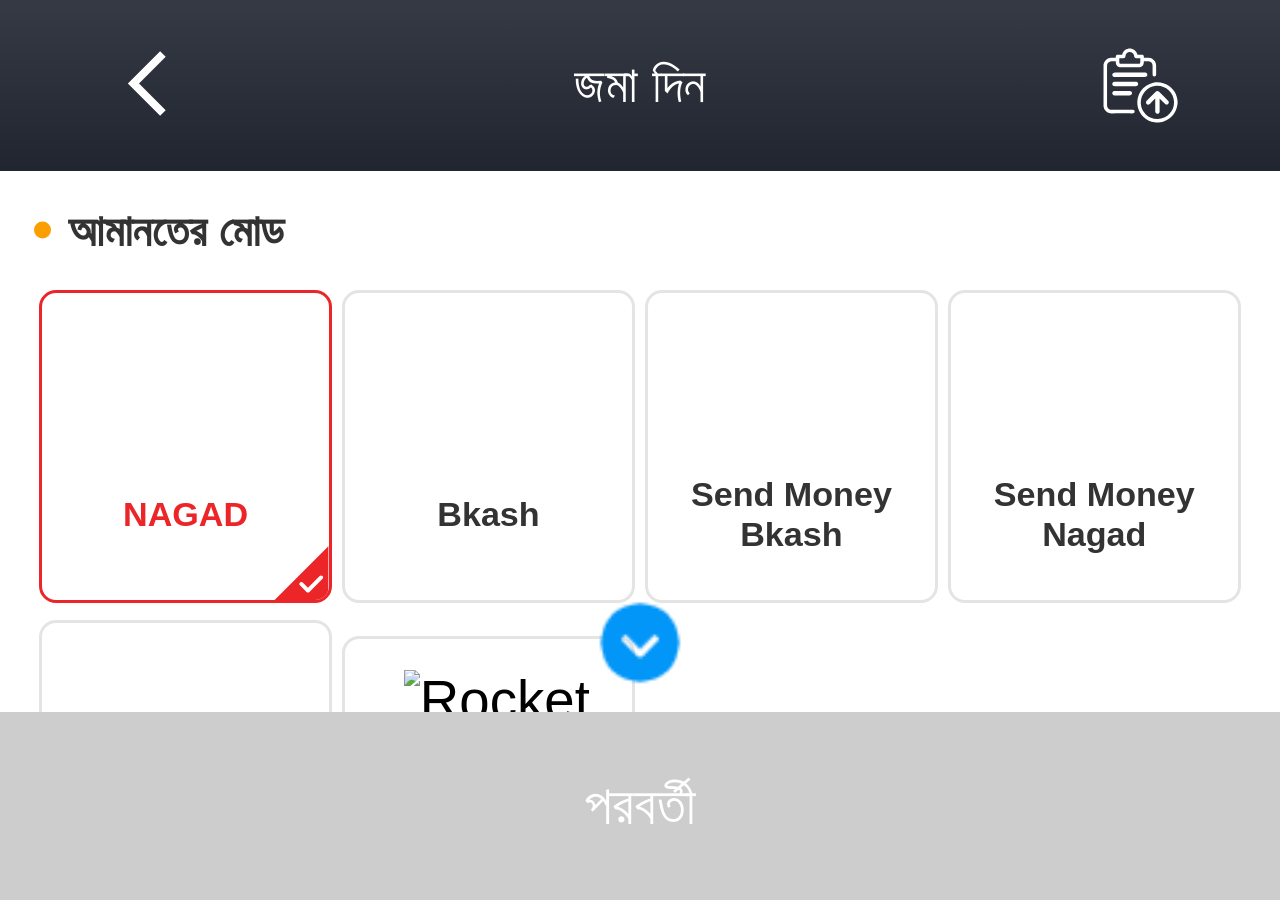
==== voucherCenter/index.html @ c33a57f2 "Initial commit - upload all project files" ====
﻿<!DOCTYPE html><html lang="bn" content="notranslate" data-game-list-popup-registered="1" style="--vh: 1dvh; --s-splash: /*savepage-url=https://images.3820949.com/wsd-images-prod/ckb2bdts2/fe_setting/splash/wps_image_2026-04-28_14-16-26_20260428142906.jpg*/ url();"><head><meta http-equiv="Cache-Control" content="no-cache, no-store, must-revalidate"><meta http-equiv="Pragma" content="no-cache"><meta http-equiv="Expires" content="0">
<link rel="icon" href="/images/favicon.png?v=2"/><style id="yt-blacklist-styles">#shorts-inner-container > .ytd-shorts:has(> .ytd-reel-video-renderer > ytd-ad-slot-renderer), .grid.ytd-browse > #primary > .style-scope > .ytd-rich-grid-renderer > .ytd-rich-grid-renderer > .ytd-ad-slot-renderer, .ytd-rich-item-renderer.style-scope > .ytd-rich-item-renderer > .ytd-ad-slot-renderer.style-scope, .ytd-watch-flexy > .ytd-watch-next-secondary-results-renderer > ytd-ad-slot-renderer.ytd-watch-next-secondary-results-renderer, .ytd-watch-flexy > ytd-merch-shelf-renderer > #main.ytd-merch-shelf-renderer, .ytp-ad-action-interstitial-background-container, .ytp-ad-action-interstitial-slot, .ytp-ad-image-overlay, .ytp-ad-overlay-container, .ytp-ad-progress, .ytp-ad-progress-list, .ytp-suggested-action > .ytp-suggested-action-badge, YTM-PROMOTED-VIDEO-RENDERER, [class*="ytd-display-ad-"], [layout*="display-ad-"], a[href^="http://www.youtube.com/cthru?"], a[href^="https://www.youtube.com/cthru?"], ytd-action-companion-ad-renderer, ytd-ad-slot-renderer, ytd-banner-promo-renderer, ytd-compact-promoted-video-renderer, ytd-companion-slot-renderer, ytd-display-ad-renderer, ytd-item-section-renderer > .ytd-item-section-renderer > ytd-ad-slot-renderer.style-scope, ytd-promoted-sparkles-text-search-renderer, ytd-promoted-sparkles-web-renderer, ytd-rich-item-renderer:has(> #content > ytd-ad-slot-renderer), ytd-search-pyv-renderer, ytd-single-option-survey-renderer, ytd-video-masthead-ad-advertiser-info-renderer, ytd-video-masthead-ad-v3-renderer, ytd-ads-engagement-panel-content-renderer, .ytp-ad-module, .ytp-ad-player-overlay-layout, .ytp-paid-content-overlay, tp-yt-paper-toast, #masthead-ad, ytd-page-top-ad-layout-renderer, ytd-in-feed-ad-layout-renderer, #player-ads ytd-ad-slot-renderer, ytd-reel-video-renderer:has(ytd-ad-slot-renderer), reels-ad-metadata-view-model {display:none !important; visibility:hidden !important; opacity:0 !important;position:absolute !important; width:0px !important; height:0px !important;}</style><meta charset="utf-8"><meta name="google" content="notranslate"><meta name="theme-color" content="#000000"><meta name="viewport" content="viewport-fit=cover,width=device-width,initial-scale=1,maximum-scale=1,minimum-scale=1,user-scalable=no"><meta name="mobile-web-app-capable" content="yes"><meta name="apple-mobile-web-app-status-bar-style" content="black"><meta http-equiv="x-dns-prefetch-control" content="on"><title>BigAceWin-প্রতি সফল রেফারে ৳300, অ্যাপ ডাউনলোডে ৳777!</title><meta name="title" content="BigAceWin-প্রতি সফল রেফারে ৳300, অ্যাপ ডাউনলোডে ৳777!"><meta name="description" content="BigAceWin-প্রতি সফল রেফারে ৳300, অ্যাপ ডাউনলোডে ৳777!"><meta property="og:type" content="website"><meta property="og:title" content="BigAceWin-প্রতি সফল রেফারে ৳300, অ্যাপ ডাউনলোডে ৳777!"><meta property="og:description" content="BigAceWin-প্রতি সফল রেফারে ৳300, অ্যাপ ডাউনলোডে ৳777!"><meta property="og:image" content="/m/meta-img.png?v=35163"><meta property="twitter:card" content="summary_large_image"><meta property="twitter:title" content="BigAceWin-প্রতি সফল রেফারে ৳300, অ্যাপ ডাউনলোডে ৳777!"><meta property="twitter:description" content="BigAceWin-প্রতি সফল রেফারে ৳300, অ্যাপ ডাউনলোডে ৳777!"><meta property="twitter:image" content="/m/meta-img.png?v=35163"><script data-savepage-type="" type="text/plain"></script><script data-savepage-type="" type="text/plain"></script><script data-savepage-type="" type="text/plain"></script><style data-savepage-href="/m/app.41ba1f65.css">/*! normalize.css v7.0.0 | MIT License | github.com/necolas/normalize.css */html{line-height:1.15;-ms-text-size-adjust:100%;-webkit-text-size-adjust:100%}body{margin:0}article,aside,footer,header,nav,section{display:block}h1{font-size:2em;margin:.67em 0}figcaption,figure,main{display:block}figure{margin:1em .4rem}hr{box-sizing:content-box;height:0;overflow:visible}pre{font-family:monospace,monospace;font-size:1em}a{background-color:transparent;-webkit-text-decoration-skip:objects}abbr[title]{border-bottom:none;text-decoration:underline;-webkit-text-decoration:underline dotted;text-decoration:underline dotted}b,strong{font-weight:inherit;font-weight:bolder}code,kbd,samp{font-family:monospace,monospace;font-size:1em}dfn{font-style:italic}mark{background-color:#ff0;color:#000}small{font-size:80%}sub,sup{font-size:75%;line-height:0;position:relative;vertical-align:baseline}sub{bottom:-.25em}sup{top:-.5em}audio,video{display:inline-block}audio:not([controls]){display:none;height:0}img{border-style:none}svg:not(:root){overflow:hidden}button,input,optgroup,select,textarea{font-family:sans-serif;font-size:100%;line-height:1.15;margin:0}button,input{overflow:visible}button,select{text-transform:none}[type=reset],[type=submit],button,html [type=button]{-webkit-appearance:button}[type=button]::-moz-focus-inner,[type=reset]::-moz-focus-inner,[type=submit]::-moz-focus-inner,button::-moz-focus-inner{border-style:none;padding:0}[type=button]:-moz-focusring,[type=reset]:-moz-focusring,[type=submit]:-moz-focusring,button:-moz-focusring{outline:1px dotted ButtonText}fieldset{padding:.35em .75em .625em}legend{box-sizing:border-box;color:inherit;display:table;max-width:100%;padding:0;white-space:normal}progress{display:inline-block;vertical-align:baseline}textarea{overflow:auto}[type=checkbox],[type=radio]{box-sizing:border-box;padding:0}[type=number]::-webkit-inner-spin-button,[type=number]::-webkit-outer-spin-button{height:auto}[type=search]{-webkit-appearance:textfield;outline-offset:-.02rem}[type=search]::-webkit-search-cancel-button,[type=search]::-webkit-search-decoration{-webkit-appearance:none}::-webkit-file-upload-button{-webkit-appearance:button;font:inherit}details,menu{display:block}summary{display:list-item}canvas{display:inline-block}template{display:none}[hidden]{display:none}.hairline-remove-right-bottom{border-bottom:0}.hairline-remove-right-bottom:after{display:none}.hairline-remove-right-bottom-bak:after{display:none}.hairline-remove-left-top:before{display:none}.am-fade-appear,.am-fade-enter{opacity:0}.am-fade-appear,.am-fade-enter,.am-fade-leave{-webkit-animation-duration:.2s;animation-duration:.2s;-webkit-animation-fill-mode:both;animation-fill-mode:both;-webkit-animation-timing-function:cubic-bezier(.55,0,.55,.2);animation-timing-function:cubic-bezier(.55,0,.55,.2);-webkit-animation-play-state:paused;animation-play-state:paused}.am-fade-appear.am-fade-appear-active,.am-fade-enter.am-fade-enter-active{-webkit-animation-name:amFadeIn;animation-name:amFadeIn;-webkit-animation-play-state:running;animation-play-state:running}.am-fade-leave.am-fade-leave-active{-webkit-animation-name:amFadeOut;animation-name:amFadeOut;-webkit-animation-play-state:running;animation-play-state:running}@-webkit-keyframes amFadeIn{0%{opacity:0}to{opacity:1}}@keyframes amFadeIn{0%{opacity:0}to{opacity:1}}@-webkit-keyframes amFadeOut{0%{opacity:1}to{opacity:0}}@keyframes amFadeOut{0%{opacity:1}to{opacity:0}}.am-slide-up-appear,.am-slide-up-enter{-webkit-transform:translateY(100%);-ms-transform:translateY(100%);transform:translateY(100%)}.am-slide-up-appear,.am-slide-up-enter,.am-slide-up-leave{-webkit-animation-duration:.2s;animation-duration:.2s;-webkit-animation-fill-mode:both;animation-fill-mode:both;-webkit-animation-timing-function:cubic-bezier(.55,0,.55,.2);animation-timing-function:cubic-bezier(.55,0,.55,.2);-webkit-animation-play-state:paused;animation-play-state:paused}.am-slide-up-appear.am-slide-up-appear-active,.am-slide-up-enter.am-slide-up-enter-active{-webkit-animation-name:amSlideUpIn;animation-name:amSlideUpIn;-webkit-animation-play-state:running;animation-play-state:running}.am-slide-up-leave.am-slide-up-leave-active{-webkit-animation-name:amSlideUpOut;animation-name:amSlideUpOut;-webkit-animation-play-state:running;animation-play-state:running}@-webkit-keyframes amSlideUpIn{0%{-webkit-transform:translateY(100%);transform:translateY(100%)}to{-webkit-transform:translate(0);transform:translate(0)}}@keyframes amSlideUpIn{0%{-webkit-transform:translateY(100%);transform:translateY(100%)}to{-webkit-transform:translate(0);transform:translate(0)}}@-webkit-keyframes amSlideUpOut{0%{-webkit-transform:translate(0);transform:translate(0)}to{-webkit-transform:translateY(100%);transform:translateY(100%)}}@keyframes amSlideUpOut{0%{-webkit-transform:translate(0);transform:translate(0)}to{-webkit-transform:translateY(100%);transform:translateY(100%)}}.am.am-zoom-enter,.am.am-zoom-leave{display:block}.am-zoom-appear,.am-zoom-enter{opacity:0;-webkit-animation-duration:.2s;animation-duration:.2s;-webkit-animation-fill-mode:both;animation-fill-mode:both;-webkit-animation-timing-function:cubic-bezier(.55,0,.55,.2);animation-timing-function:cubic-bezier(.55,0,.55,.2);-webkit-animation-timing-function:cubic-bezier(.18,.89,.32,1.28);animation-timing-function:cubic-bezier(.18,.89,.32,1.28);-webkit-animation-play-state:paused;animation-play-state:paused}.am-zoom-leave{-webkit-animation-duration:.2s;animation-duration:.2s;-webkit-animation-fill-mode:both;animation-fill-mode:both;-webkit-animation-timing-function:cubic-bezier(.55,0,.55,.2);animation-timing-function:cubic-bezier(.55,0,.55,.2);-webkit-animation-timing-function:cubic-bezier(.6,-.3,.74,.05);animation-timing-function:cubic-bezier(.6,-.3,.74,.05);-webkit-animation-play-state:paused;animation-play-state:paused}.am-zoom-appear.am-zoom-appear-active,.am-zoom-enter.am-zoom-enter-active{-webkit-animation-name:amZoomIn;animation-name:amZoomIn;-webkit-animation-play-state:running;animation-play-state:running}.am-zoom-leave.am-zoom-leave-active{-webkit-animation-name:amZoomOut;animation-name:amZoomOut;-webkit-animation-play-state:running;animation-play-state:running}@-webkit-keyframes amZoomIn{0%{opacity:0;-webkit-transform-origin:50% 50%;transform-origin:50% 50%;-webkit-transform:scale(0);transform:scale(0)}to{opacity:1;-webkit-transform-origin:50% 50%;transform-origin:50% 50%;-webkit-transform:scale(1);transform:scale(1)}}@keyframes amZoomIn{0%{opacity:0;-webkit-transform-origin:50% 50%;transform-origin:50% 50%;-webkit-transform:scale(0);transform:scale(0)}to{opacity:1;-webkit-transform-origin:50% 50%;transform-origin:50% 50%;-webkit-transform:scale(1);transform:scale(1)}}@-webkit-keyframes amZoomOut{0%{opacity:1;-webkit-transform-origin:50% 50%;transform-origin:50% 50%;-webkit-transform:scale(1);transform:scale(1)}to{opacity:0;-webkit-transform-origin:50% 50%;transform-origin:50% 50%;-webkit-transform:scale(0);transform:scale(0)}}@keyframes amZoomOut{0%{opacity:1;-webkit-transform-origin:50% 50%;transform-origin:50% 50%;-webkit-transform:scale(1);transform:scale(1)}to{opacity:0;-webkit-transform-origin:50% 50%;transform-origin:50% 50%;-webkit-transform:scale(0);transform:scale(0)}}.am-slide-down-appear,.am-slide-down-enter{-webkit-transform:translateY(-100%);-ms-transform:translateY(-100%);transform:translateY(-100%)}.am-slide-down-appear,.am-slide-down-enter,.am-slide-down-leave{-webkit-animation-duration:.2s;animation-duration:.2s;-webkit-animation-fill-mode:both;animation-fill-mode:both;-webkit-animation-timing-function:cubic-bezier(.55,0,.55,.2);animation-timing-function:cubic-bezier(.55,0,.55,.2);-webkit-animation-play-state:paused;animation-play-state:paused}.am-slide-down-appear.am-slide-down-appear-active,.am-slide-down-enter.am-slide-down-enter-active{-webkit-animation-name:amSlideDownIn;animation-name:amSlideDownIn;-webkit-animation-play-state:running;animation-play-state:running}.am-slide-down-leave.am-slide-down-leave-active{-webkit-animation-name:amSlideDownOut;animation-name:amSlideDownOut;-webkit-animation-play-state:running;animation-play-state:running}@-webkit-keyframes amSlideDownIn{0%{-webkit-transform:translateY(-100%);transform:translateY(-100%)}to{-webkit-transform:translate(0);transform:translate(0)}}@keyframes amSlideDownIn{0%{-webkit-transform:translateY(-100%);transform:translateY(-100%)}to{-webkit-transform:translate(0);transform:translate(0)}}@-webkit-keyframes amSlideDownOut{0%{-webkit-transform:translate(0);transform:translate(0)}to{-webkit-transform:translateY(-100%);transform:translateY(-100%)}}@keyframes amSlideDownOut{0%{-webkit-transform:translate(0);transform:translate(0)}to{-webkit-transform:translateY(-100%);transform:translateY(-100%)}}*,:after,:before{-webkit-tap-highlight-color:rgba(0,0,0,0)}html{font-size:50px}body{-webkit-user-select:none;-moz-user-select:none;-ms-user-select:none;user-select:none;font-size:.32rem;background-color:#f5f5f9}[contenteditable]{-webkit-user-select:auto!important}:focus{outline:none}a{background:transparent;text-decoration:none;outline:none}.hairline-remove-right-bottom{border-bottom:0}.hairline-remove-right-bottom:after{display:none}.hairline-remove-right-bottom-bak:after{display:none}.hairline-remove-left-top:before{display:none}.am-modal{position:relative}.am-modal-mask{position:fixed;top:0;right:0;left:0;bottom:0;height:100%;z-index:999;background-color:rgba(0,0,0,.4)}.am-modal-mask-hidden{display:none}.am-modal-wrap{position:fixed;overflow:auto;top:0;right:0;bottom:0;left:0;height:100%;z-index:999;-webkit-overflow-scrolling:touch;outline:0;display:-webkit-box;display:-ms-flexbox;display:flex;-webkit-box-align:center;-ms-flex-align:center;align-items:center;-webkit-box-pack:center;-ms-flex-pack:center;justify-content:center}.am-modal.am-modal-transparent .am-modal-content{border-radius:.14rem;height:auto;padding-top:.3rem}.am-modal.am-modal-transparent .am-modal-content .am-modal-body{padding:0 .3rem .3rem}.am-modal-title{margin:0;font-size:.36rem;line-height:1;color:#000;text-align:center}.am-modal-header{padding:.12rem .3rem .3rem}.am-modal-content{position:relative;background-color:#fff;border:0;background-clip:padding-box;text-align:center;height:100%;overflow:hidden}.am-modal-close{border:0;padding:0;background-color:transparent;outline:none;position:absolute;right:.3rem;z-index:999;height:.42rem;width:.42rem}.am-modal-close-x{display:inline-block;width:.3rem;height:.3rem;background-repeat:no-repeat;background-size:cover;background-image:url("data:image/svg+xml;charset=utf-8,%3Csvg width='30' height='30' viewBox='0 0 30 30' xmlns='http://www.w3.org/2000/svg'%3E%3Cg fill='%23888' fill-rule='evenodd'%3E%3Cpath d='M1.414 0l28.284 28.284-1.414 1.414L0 1.414z'/%3E%3Cpath d='M28.284 0L0 28.284l1.414 1.414L29.698 1.414z'/%3E%3C/g%3E%3C/svg%3E")}.am-modal-body{font-size:.3rem;color:#888;height:100%;line-height:1.5;overflow:auto}.am-modal-button-group-h{border-top:1px solid #ddd;display:-webkit-box;display:-ms-flexbox;display:flex}.am-modal-button-group-h .am-modal-button{-webkit-touch-callout:none;-webkit-box-flex:1;-ms-flex:1;flex:1 1 0%;box-sizing:border-box;text-align:center;text-decoration:none;outline:none;color:#108ee9;font-size:.36rem;height:1rem;line-height:1rem;display:block;width:auto;overflow:hidden;text-overflow:ellipsis;white-space:nowrap}.am-modal-button-group-h .am-modal-button:first-child{color:#000;border-right:1px solid #ddd}.am-modal-button-group-v .am-modal-button{-webkit-touch-callout:none;border-top:1px solid #ddd;box-sizing:border-box;text-align:center;text-decoration:none;outline:none;color:#108ee9;font-size:.36rem;height:1rem;line-height:1rem;display:block;width:auto;overflow:hidden;text-overflow:ellipsis;white-space:nowrap}.am-modal-button-active{background-color:#ddd}.am-modal-input{height:.72rem;line-height:1;border-left:1px solid #ddd;border-right:1px solid #ddd;border-bottom:1px solid #ddd}.am-modal-input:first-child{margin-top:.18rem;border-top:1px solid #ddd;border-top-left-radius:.06rem;border-top-right-radius:.06rem}.am-modal-input:last-child{border-bottom-left-radius:.06rem;border-bottom-right-radius:.06rem}.am-modal-input input{border:0;width:98%;height:100%;box-sizing:border-box;margin:0;padding:.06rem 0}.am-modal-input input::-webkit-input-placeholder{font-size:.28rem;color:#ccc;padding-left:.16rem}.am-modal-input input:-ms-input-placeholder{font-size:.28rem;color:#ccc;padding-left:.16rem}.am-modal-input input::placeholder{font-size:.28rem;color:#ccc;padding-left:.16rem}.am-modal.am-modal-transparent.am-modal-android .am-modal-content{border-radius:0}.am-modal.am-modal-transparent.am-modal-android .am-modal-content .am-modal-header{padding:.18rem .48rem .24rem}.am-modal.am-modal-transparent.am-modal-android .am-modal-content .am-modal-header .am-modal-title{text-align:left;font-size:.42rem;color:#000}.am-modal.am-modal-transparent.am-modal-android .am-modal-content .am-modal-body{color:#000;text-align:left;padding:0 .48rem .3rem}.am-modal.am-modal-transparent.am-modal-android .am-modal-content .am-modal-body .am-modal-input{border-left:0;border-right:0;border-radius:0}.am-modal.am-modal-transparent.am-modal-android .am-modal-content .am-modal-body .am-modal-input:first-child{border-top:0}.am-modal.am-modal-transparent.am-modal-android .am-modal-content .am-modal-footer{padding-bottom:.24rem}.am-modal.am-modal-transparent.am-modal-android .am-modal-content .am-modal-footer .am-modal-button-group-h{overflow:hidden;border-top:0;-webkit-box-pack:end;-ms-flex-pack:end;justify-content:flex-end;padding:0 .24rem}.am-modal.am-modal-transparent.am-modal-android .am-modal-content .am-modal-footer .am-modal-button-group-h .am-modal-button{-webkit-box-flex:initial;-ms-flex:initial;flex:initial;margin-left:.06rem;padding:0 .3rem;height:.96rem;box-sizing:border-box}.am-modal.am-modal-transparent.am-modal-android .am-modal-content .am-modal-footer .am-modal-button-group-h .am-modal-button:first-child{border-right:0;color:#777}.am-modal.am-modal-transparent.am-modal-android .am-modal-content .am-modal-footer .am-modal-button-group-v.am-modal-button-group-normal{display:-webkit-box;display:-ms-flexbox;display:flex;-webkit-box-pack:end;-ms-flex-pack:end;justify-content:flex-end;overflow:hidden;padding:0 .24rem}.am-modal.am-modal-transparent.am-modal-android .am-modal-content .am-modal-footer .am-modal-button-group-v.am-modal-button-group-normal .am-modal-button{border-top:0;padding:0 .3rem;margin-left:.06rem;height:.96rem;box-sizing:border-box}.am-modal.am-modal-transparent.am-modal-android .am-modal-content .am-modal-footer .am-modal-button-group-operation .am-modal-button{text-align:start;padding-left:.3rem}.am-modal.am-modal-operation .am-modal-content{border-radius:.14rem;height:auto;padding-top:0}.am-modal.am-modal-operation .am-modal-content .am-modal-body{padding:0!important}.am-modal.am-modal-operation .am-modal-content .am-modal-button{color:#000;text-align:center}.am-icon{fill:currentColor;background-size:cover;width:.44rem;height:.44rem}.am-icon-xxs{width:.3rem;height:.3rem}.am-icon-xs{width:.36rem;height:.36rem}.am-icon-sm{width:.42rem;height:.42rem}.am-icon-md{width:.44rem;height:.44rem}.am-icon-lg{width:.72rem;height:.72rem}.am-icon-loading{-webkit-animation:cirle-anim 1s linear infinite;animation:cirle-anim 1s linear infinite}@-webkit-keyframes cirle-anim{to{-webkit-transform:rotate(1turn);transform:rotate(1turn)}}@keyframes cirle-anim{to{-webkit-transform:rotate(1turn);transform:rotate(1turn)}}.hairline-remove-right-bottom{border-bottom:0}.hairline-remove-right-bottom:after{display:none}.hairline-remove-right-bottom-bak:after{display:none}.hairline-remove-left-top:before{display:none}.am-toast{position:fixed;width:100%;z-index:1999;font-size:.28rem;text-align:center}.am-toast>span{max-width:50%}.am-toast.am-toast-mask{height:100%;display:-webkit-box;display:-ms-flexbox;display:flex;-webkit-box-pack:center;-ms-flex-pack:center;justify-content:center;-webkit-box-align:center;-ms-flex-align:center;align-items:center;left:0;top:0}.am-toast.am-toast-nomask{position:fixed;max-width:50%;width:auto;left:50%;top:50%}.am-toast.am-toast-nomask .am-toast-notice{-webkit-transform:translateX(-50%) translateY(-50%);-ms-transform:translateX(-50%) translateY(-50%);transform:translateX(-50%) translateY(-50%)}.am-toast-notice-content .am-toast-text{min-width:1.2rem;border-radius:.06rem;color:#fff;background-color:rgba(58,58,58,.9);line-height:1.5;padding:.18rem .3rem}.am-toast-notice-content .am-toast-text.am-toast-text-icon{border-radius:.1rem;padding:.3rem}.am-toast-notice-content .am-toast-text.am-toast-text-icon .am-toast-text-info{margin-top:.12rem}#menu{position:fixed;bottom:0;z-index:2000;display:flex;justify-content:space-evenly;width:100%;height:1.2rem;background:rgba(45,49,61,.8);border-radius:.4rem .4rem 0 0;box-shadow:inset 0 .06rem .09rem -.03rem #787c86;-webkit-backdrop-filter:blur(.06rem);backdrop-filter:blur(.06rem)}@media only screen and (device-width >= 390px)and (device-width <= 844px)and (-webkit-device-pixel-ratio:3){#menu{height:calc(1.2rem + (var(--safe-area-inset-bottom)));padding-bottom:var(--safe-area-inset-bottom)}}@media only screen and (device-width >= 428px)and (device-width <= 926px)and (-webkit-device-pixel-ratio:3){#menu{height:calc(1.2rem + (var(--safe-area-inset-bottom)));padding-bottom:var(--safe-area-inset-bottom)}}@media only screen and (device-width >= 375px)and (device-width <= 812px)and (-webkit-device-pixel-ratio:3){#menu{height:calc(1.2rem + (var(--safe-area-inset-bottom)));padding-bottom:var(--safe-area-inset-bottom)}}@media only screen and (device-width >= 414px)and (device-width <= 896px)and (-webkit-device-pixel-ratio:3){#menu{height:calc(1.2rem + (var(--safe-area-inset-bottom)));padding-bottom:var(--safe-area-inset-bottom)}}@media only screen and (device-width >= 414px)and (device-width <= 896px)and (-webkit-device-pixel-ratio:2){#menu{height:calc(1.2rem + (var(--safe-area-inset-bottom)));padding-bottom:var(--safe-area-inset-bottom)}}#menu a{flex:1 1 0%;flex-direction:column;padding-top:.16rem;font-size:.24rem;font-weight:500;color:#fff;text-align:center}#menu a,#menu a .footer_icon{position:relative;display:flex;align-items:center}#menu a .footer_icon{justify-content:center;width:.58rem;height:.58rem}#menu a .footer_icon.promo{position:relative;width:1.08rem;height:1.08rem;margin-top:-.5rem;background:/*savepage-url=/m/footer-center-bg.9e3ced2d.png*/url() no-repeat 50%/contain}#menu a .footer_icon.promo .footer-center-icon{display:block;height:.56rem;object-fit:contain}#menu a .footer_icon img,#menu a .footer_icon svg{display:block;width:100%;height:100%;fill:url(#menu-gradient)}#menu a.on span{color:#f7584d}#menu a.on svg{display:block;width:100%;height:100%;fill:url(#menu-gradient-on)}#menu a span{width:100%;font-size:.24rem;font-weight:500;line-height:1}#menu a.footer-deposit{width:2.2rem}#menu a .unread-count{position:absolute;top:.12rem;right:calc(50% - .45rem);width:.32rem;height:.32rem;padding:0 .08rem;font-size:.2rem;font-weight:700;line-height:.32rem;color:#fff;text-align:center;background:linear-gradient(135deg,#ff4757,#ff3838);border:.02rem solid #2d313d;border-radius:.16rem;box-shadow:0 .02rem .08rem rgba(255,71,87,.6)}#menu .circle-menu{position:absolute;top:-.6rem;left:-.4rem;width:1.26rem;height:1.26rem;background:/*savepage-url=/m/nav-home.92cc6457.png*/url() no-repeat 50%/cover;border-radius:50%}#menu .circle-menu .circle-1{display:flex;justify-content:center;width:100%;height:100%;padding-top:.3rem}#menu .circle-menu .icon-wrap-home svg{display:block;width:.6rem;height:.52rem}#menu .circle-menu .icon-wrap-chat{width:100%;height:100%;background-image:linear-gradient(159deg,rgba(255,246,206,.6) 14%,hsla(45,88%,84%,0) 82%);border-radius:50%}#menu .circle-menu .icon-wrap-chat .footer__chat{width:100%;height:100%;padding-top:0}#menu .circle-menu .icon-wrap-chat .footer__chat .footer__chat-icon{display:flex;align-items:center;justify-content:center;margin-top:0}#menu .circle-menu .icon-wrap-chat .footer__chat .footer__chat-icon svg{width:.5rem;fill:#000}#menu .circle-menu .icon-wrap-chat .footer__chat .footer__chat-text{display:none}#menu .footer-member{position:relative}#menu .footer-member .unread-count{position:absolute;top:.2rem;right:20%;width:.24rem;height:.24rem;font-size:.18rem;background:#fe615f;border-radius:50%;display:flex;align-items:center;justify-content:center}@media only screen and (device-width >= 390px)and (device-width <= 844px)and (-webkit-device-pixel-ratio:3){#root.app{--safe-area-inset-bottom:0.37rem!important}#root.app #menu{height:calc(1.2rem + (var(--safe-area-inset-bottom)));padding-bottom:var(--safe-area-inset-bottom)}}@media only screen and (device-width >= 428px)and (device-width <= 926px)and (-webkit-device-pixel-ratio:3){#root.app{--safe-area-inset-bottom:0.37rem!important}#root.app #menu{height:calc(1.2rem + (var(--safe-area-inset-bottom)));padding-bottom:var(--safe-area-inset-bottom)}}@media only screen and (device-width >= 375px)and (device-width <= 812px)and (-webkit-device-pixel-ratio:3){#root.app{--safe-area-inset-bottom:0.37rem!important}#root.app #menu{height:calc(1.2rem + (var(--safe-area-inset-bottom)));padding-bottom:var(--safe-area-inset-bottom)}}@media only screen and (device-width >= 414px)and (device-width <= 896px)and (-webkit-device-pixel-ratio:3){#root.app{--safe-area-inset-bottom:0.37rem!important}#root.app #menu{height:calc(1.2rem + (var(--safe-area-inset-bottom)));padding-bottom:var(--safe-area-inset-bottom)}}@media only screen and (device-width >= 414px)and (device-width <= 896px)and (-webkit-device-pixel-ratio:2){#root.app{--safe-area-inset-bottom:0.37rem!important}#root.app #menu{height:calc(1.2rem + (var(--safe-area-inset-bottom)));padding-bottom:var(--safe-area-inset-bottom)}}.hairline-remove-right-bottom{border-bottom:0}.hairline-remove-right-bottom:after{display:none}.hairline-remove-right-bottom-bak:after{display:none}.hairline-remove-left-top:before{display:none}.am-navbar{-ms-flex-align:center;height:.9rem;background-color:#108ee9;color:#fff}.am-navbar,.am-navbar-left,.am-navbar-right,.am-navbar-title{display:-webkit-box;display:-ms-flexbox;display:flex;-webkit-box-align:center;align-items:center}.am-navbar-left,.am-navbar-right,.am-navbar-title{-webkit-box-flex:1;-ms-flex:1;flex:1 1 0%;height:100%;-ms-flex-align:center}.am-navbar-left{padding-left:.3rem;font-size:.32rem}.am-navbar-left-icon{margin-right:.1rem;display:inherit}.am-navbar-title{-webkit-box-pack:center;-ms-flex-pack:center;justify-content:center;font-size:.36rem;white-space:nowrap}.am-navbar-right{-webkit-box-pack:end;-ms-flex-pack:end;justify-content:flex-end;font-size:.32rem;margin-right:.3rem}.am-navbar-right .anticon{margin-right:.1rem}.am-navbar-right .anticon:last-child{margin-right:0}.am-navbar-right-content{margin-right:.1rem}.am-navbar-light{background-color:#fff;color:#108ee9}.am-navbar-light .am-navbar-title{color:#000}.home-header{flex-shrink:0}.home-header .header-content{position:fixed;top:0;left:0;z-index:1000;display:flex;align-items:center;width:100%;height:1rem;padding:0 .2rem;background:#20232c;transition:all .25s}.home-header img{display:block}.home-header .header-nav{display:flex;align-items:center}.home-header .header-menu{width:.45rem;height:.45rem;margin-left:.2rem}.home-header .header-menu svg{display:block;width:100%;height:100%}.home-header .header-logo img{height:.8rem}.home-header .header-user{justify-content:space-between;width:100%}.home-header .header-user,.home-header .header-user .user-info{display:flex;align-items:center}.home-header .header-user .user-icon{position:relative}.home-header .header-user .user-icon svg{display:block;width:.32rem;height:.32rem;fill:url(#menu-gradient)}.home-header .header-user .user-icon .unread-count{position:absolute;top:-.1rem;right:-.1rem;min-width:.34rem;height:.34rem;padding:0 .05rem;font-size:.2rem;color:#fff;text-align:center;background-color:#db6372;border-radius:.2rem;display:flex;align-items:center;justify-content:center}.home-header .header-user .user-balance{display:flex;flex-direction:column;gap:.08rem;align-items:flex-end;justify-content:center;max-width:2rem;height:100%;margin-left:.1rem;font-size:.23rem;font-weight:500}.home-header .header-user .user-balance .user-wrap{display:flex;gap:.06rem;align-items:center}.home-header .header-user .user-balance .user-name{overflow:hidden;text-overflow:ellipsis;white-space:nowrap;color:#fff}.home-header .header-user .user-balance .balance{display:flex;align-items:center;color:#fff}.home-header .header-user .user-balance .balance svg{width:.34rem;height:.34rem;margin-right:.04rem}.home-header .header-user .deposit-btn,.home-header .header-user .withdraw-btn{width:.48rem;height:.48rem;margin-left:.2rem;border-radius:.08rem;display:flex;align-items:center;justify-content:center}.home-header .header-user .deposit-btn img,.home-header .header-user .withdraw-btn img{width:.36rem;height:.36rem;object-fit:contain}.home-header .header-user .deposit-btn{background:linear-gradient(135deg,#ff8642,#ee2a59);border:1px solid #f7584d}.home-header .header-user .withdraw-btn{background:linear-gradient(135deg,#abdcff,#0396ff);border:1px solid #62bdff}.home-header .header-user .login-btn,.home-header .header-user .register-btn{position:relative;display:flex;align-items:center;justify-content:center;min-width:1.17rem;height:.49rem;font-size:.26rem;font-weight:500;line-height:1;color:#fff;text-align:center;border-radius:.32rem}.home-header .header-user .login-btn{padding:0 .2rem;background:linear-gradient(135deg,#ff8642,#ee2a59);border:1px solid #f7584d}.home-header .header-user .register-btn{padding:0 .2rem;margin-left:.2rem;background:linear-gradient(135deg,#abdcff,#0396ff)}.home-header .header-user .register-btn .header-gift{position:absolute;top:-.15rem;right:-.1rem;width:.36rem;height:.36rem}.home-header .header-download{width:.3rem;height:.37rem;margin-left:.2rem;color:#7bc242}.home-header .header-download svg{display:block;width:100%;height:100%}.home-header .header-logout{margin-left:.12rem;color:#7bc242}.home-header .header-logout .am-icon-icon-logout{display:block;height:.37rem}@keyframes hvr-pop{6%{transform:scale(1.2)}10%{transform:scale(1)}to{transform:scale(1)}}@keyframes glow-before{0%{opacity:1}to{opacity:0}}@keyframes glow-after{0%{opacity:0}to{opacity:1}}@keyframes shimmer-short{0%{background-position:-1rem top}to{background-position:1rem top}}#mc-animate-container{top:0;width:100%}.this-mc-header{position:fixed;top:0;left:0}.shell-header{height:1rem}#root .mc-navbar-blue{background:linear-gradient(180deg,#363a45,#212530)}#root .mc-navbar-blue .am-icon-left,#root .mc-navbar-blue .am-navbar-title{font-size:.3rem!important;color:#fff!important}#root .shell-header .mc-navbar-blue{position:fixed;top:0;z-index:10;width:100%;transform:translateZ(0)}#root .shell-header .mc-navbar-blue .shell_return_icon svg{width:.4rem;height:.4rem;fill:transparent}#root .shell-header .mc-navbar-blue .am-navbar-title{font-size:.4rem;color:#56575c}#root .mc-whitespace,.am-navbar{height:.8rem}.am-navbar-left-icon .am-icon-md{display:none}.am-icon-md{width:.45rem;height:.45rem}.logo{height:100%;padding-top:.1rem}.logo img{width:1.49rem;height:.98rem}.am-navbar-right{position:relative;margin-right:.13rem;font-size:.3rem}.change-language,.login,.logout,.register,.trail{display:inline-block;padding:.16rem;color:#fff;text-align:center;border-radius:.1rem}.login,.logout,.register{width:1.4rem;height:.68rem}.login,.logout{position:absolute;top:.16rem}.logout{left:-.4rem}.login{margin-right:.3rem}.login,.register{background-size:cover}.register{position:absolute;top:.18rem;left:-.3rem;padding-right:0;padding-left:0}.change-language{position:absolute;top:.12rem;right:-.5rem;width:1.6rem;height:.7rem}.change-language span{float:left;margin-top:-.1rem;line-height:.7rem}.change-language .language-icon{float:left}.change-language{color:#fff}.hide{display:none}#root .am-navbar-left-content{display:flex;align-items:center;width:100%;height:100%}#root .am-navbar-left-content p{height:100%}#root .am-navbar-left-content svg{display:block;width:.68rem;height:.68rem}.trail{display:none}.fortest .am-popover-item{padding:0}.fortest{right:.1rem!important;left:auto!important;width:auto;min-width:1rem}.h-navbar-flex .am-navbar-right{flex:1.5 1 0%}.h-navbar-flex .am-navbar-title{display:none}.h-navbar-right{position:relative;display:flex;align-items:center;justify-content:space-between;height:100%;color:#fff}.h-navbar-right a{display:flex;align-items:center;justify-content:center;width:.7rem;height:.7rem;margin-left:.13rem;line-height:.58rem;text-align:center;background:#fff;border-radius:50%}.h-navbar-right a svg{width:.5rem}.h-navbar-right .h-login svg{position:relative;top:.03rem}.mc-navbar-blue .am-navbar-right{font-size:.3rem}.h-navbar-right .h-login,.h-navbar-right .h-register{width:1.56rem;height:.6rem;font-size:.26rem;line-height:.6rem;text-align:center;border-radius:.1rem}.h-navbar-right .h-login{background:radial-gradient(#8eb7f1,#fff)}.h-navbar-right .h-register{background:radial-gradient(#0ac0fa,#90e8ff)}.h-navbar-right .h-change-language{display:flex;align-items:center;height:100%;margin-left:.1rem;color:#fff;text-align:right;background:unset!important}.h-navbar-right .language-icon{width:.6rem;height:.6rem}.h-navbar-right .h-blank-one{flex:.6 1 0%}.h-navbar-right .h-blank-two{flex:.8 1 0%}.h-navbar-right .h-one-language{flex:1 1 0%!important}.h-navbar-right .h-ologout{flex:.2 1 0%;height:100%;padding:0 .2rem;margin-right:auto;text-align:right}.h-navbar-right .h-ologout img,.h-navbar-right .h-ologout svg{width:.44rem;height:.44rem;margin-top:.29rem}.h-navbar-flex .am-navbar-right{margin-right:.2rem}.h-navbar-right .down-app,.h-navbar-right .h-login,.h-navbar-right .h-register{margin-right:.15rem}.h-navbar-right .h-freeplay{color:#fff!important;background:linear-gradient(90deg,#59d0fb,#38b7ff)}.h-navbar-right .more{width:.6rem;height:.4rem;background:/*savepage-url=/m/button_menu.08e02900.png*/url() no-repeat;background-size:cover}.h-navbar-right .h-account{display:flex;align-items:center;margin-right:.2rem}.h-navbar-right .icon_account{width:.48rem;height:.46rem}#root .mc-navbar-blue .am-navbar-left{padding-left:0}.simple-select{position:relative}.simple-select .select-wrap{display:flex;align-items:center;justify-content:space-between}.simple-select .select-wrap .select-icon{width:.28rem;height:.28rem;margin-left:.15rem;transform:rotate(0deg);transform-origin:center;transition:.3s}[data-theme=light] .simple-select .select-wrap .select-icon{color:!important}[data-theme=dark] .simple-select .select-wrap .select-icon{color:!important}.simple-select .select-wrap .select-icon svg{display:block;width:100%;height:100%;fill:#fff}.simple-select .select-wrap .select-icon.on{color:#f7584d;transform:rotate(90deg)}.simple-select .select-wrap .select-icon.on svg{fill:#f7584d}.simple-select .option-wrap{position:absolute;top:100%;right:0;z-index:1000;display:none;width:100%;padding:0 30;padding-top:.2rem;background:#2a2d36;border-radius:.1rem}.simple-select .option-wrap.on{display:block}.simple-select .option-wrap .option-item{display:flex;align-items:center;width:100%;height:.5rem;padding-left:.5rem;margin-bottom:.2rem;font-size:.26rem;color:#fff;white-space:nowrap}.simple-select .option-wrap .option-item svg{width:.5rem;height:.5rem}.language-select{width:100%}.language-select .simple-select .icon-lang{width:.6rem;height:.6rem;margin-right:.22rem}.language-select .simple-select .option-wrap{top:100%}.language-select .select-wrap{display:flex;align-items:center;width:100%;height:1rem;font-size:.26rem;color:#fff;border-radius:.2rem}.language-select .select-wrap.on{color:#f7584d}.language-select .selected-lang{display:flex;align-items:center;justify-content:flex-end}.language-select .lang-title{display:flex;align-items:center}.member-balance{display:flex;align-items:center;height:.48rem;padding:0 .2rem;background:hsla(0,0%,8%,.4);border-radius:.3rem}.member-balance .sum-balance{display:flex;align-items:center;font-size:.3rem;font-weight:700;line-height:1;color:#fff}.member-balance .sum-balance .am-icon-icon-money{width:.36rem;margin-right:.1rem}.member-balance .sum-balance .symbol{margin-right:.1rem}.member-balance .balance-control{display:flex;align-items:center;margin-left:.1rem}.member-balance .balance-control .toggle-balance{color:#fff;opacity:.6}.member-balance .balance-control .toggle-balance svg{display:block;width:.37rem;height:.37rem}.member-balance .balance-control .refresh-balance{margin:0 .08rem;display:flex;align-items:center;justify-content:center}.member-balance .balance-control .refresh-balance.rotateFull{animation:rotate-full .5s linear infinite}.member-balance .balance-control .refresh-balance svg{display:block;width:.26rem;height:.26rem;fill:unset}.sidebar .sidebar-mask{position:fixed;top:0;left:0;z-index:10001;display:none;width:100vw;height:100%;overscroll-behavior-x:none;background-color:rgba(0,0,0,.6)}.sidebar .right-side-menu{position:fixed;top:0;right:0;z-index:10002;max-width:5.17rem;height:100vh;height:calc(var(--vh, 1vh)*100);overflow:hidden auto;background-image:linear-gradient(180deg,#20232c,#1d2f62);box-shadow:0 .05rem .1rem 0 rgba(0,0,0,.5);transform:translateX(5.2rem);transition:all .3s}.sidebar .right-side-menu .close-sidebar{position:absolute;top:.25rem;right:.25rem;z-index:3001;color:#fff}.sidebar .right-side-menu .close-sidebar svg{display:block;width:.41rem;height:.41rem}.sidebar .right-side-menu .rightbar-content{position:relative;width:100%;height:100vh;overflow:hidden auto}.sidebar .right-side-menu .rightbar-content .user-info-wrap{position:relative;display:flex;flex-direction:column;align-items:center;width:100%;height:3.6rem;padding-top:.62rem;overflow:hidden;background:/*savepage-url=/m/side-menu-bk.ea899a84.jpg*/url();background-size:cover}.sidebar .right-side-menu .rightbar-content .user-info-wrap .btn-wrap{display:flex;margin-top:.3rem}.sidebar .right-side-menu .rightbar-content .user-info-wrap .btn-wrap .btn-1{background:linear-gradient(135deg,#ff8642,#ee2a59);border:1px solid #f7584d;border-radius:.5rem}.sidebar .right-side-menu .rightbar-content .user-info-wrap .btn-wrap .btn-2{background:linear-gradient(135deg,#abdcff,#0396ff);border:1px solid #62bdff;border-radius:.5rem}.sidebar .right-side-menu .rightbar-content .user-info-wrap .btn-wrap .btn-1,.sidebar .right-side-menu .rightbar-content .user-info-wrap .btn-wrap .btn-2{height:.67rem;padding:0 .2rem;margin:0 .1rem;font-size:.3rem;font-weight:700;line-height:.67rem;color:#fff;text-align:center;text-shadow:0 1px 1px rgba(0,0,0,.4)}.sidebar .right-side-menu .rightbar-content .user-info-wrap .user-info{display:flex;align-items:center;width:100%;padding:0 .15rem;font-weight:700;color:#fff}.sidebar .right-side-menu .rightbar-content .user-info-wrap .user-info .profile-icon img,.sidebar .right-side-menu .rightbar-content .user-info-wrap .user-info .user-avatar{display:block;width:1.3rem;height:1.3rem;margin-right:.2rem;border-radius:.4rem}.sidebar .right-side-menu .rightbar-content .user-info-wrap .user-info .profile-icon{width:auto}.sidebar .right-side-menu .rightbar-content .user-info-wrap .user-info .member{width:100%;margin-bottom:.2rem;font-size:.36rem;font-weight:700;color:#fff;overflow:hidden;text-overflow:ellipsis;white-space:nowrap}.sidebar .right-side-menu .rightbar-content .user-info-wrap .user-info .memberlevel{display:flex;align-items:center;justify-content:center;margin-top:.1rem;font-size:.32rem;font-weight:500;line-height:1;color:#fff}.sidebar .right-side-menu .rightbar-content .user-info-wrap .user-info .memberlevel svg{width:.3rem;height:.3rem;margin-left:.15rem}.sidebar .right-side-menu .rightbar-content .user-info-wrap .user-info .balance{display:flex;align-items:center;justify-content:center;margin-top:.25rem;font-size:.32rem;line-height:1;color:#fff}.sidebar .right-side-menu .rightbar-content .user-info-wrap .user-info .balance .symbol{width:.3rem;height:.3rem;background:url([data-uri]) no-repeat;background-size:100% 100%}.sidebar .right-side-menu .rightbar-content .user-info-wrap .user-info .balance .sumBalance{display:flex;align-items:center;margin:0 .14rem}.sidebar .right-side-menu .rightbar-content .user-info-wrap .user-info .balance .toggle-balance svg{display:block;width:.4rem;height:.24rem;fill:#fff}.sidebar .right-side-menu .rightbar-content .menu-nav{display:grid;grid-template-columns:repeat(3,1fr);padding:.48rem .3rem .42rem}.sidebar .right-side-menu .rightbar-content .menu-nav .menu-item{max-width:100%}.sidebar .right-side-menu .rightbar-content .menu-nav .nav-icon{display:flex;align-items:center;width:.58rem;height:.58rem;margin:0 auto;color:#7cddf1}.sidebar .right-side-menu .rightbar-content .menu-nav .nav-icon svg{display:block;width:100%;height:100%;fill:url(#menu-gradient)}.sidebar .right-side-menu .rightbar-content .menu-nav .nav-icon.withdraw svg{width:.58rem;height:.36rem}.sidebar .right-side-menu .rightbar-content .menu-nav .nav-name{margin-top:.2rem;font-size:.24rem;font-weight:500;color:#56ceff;text-align:center}.sidebar .right-side-menu .rightbar-content .member-nav{padding:0 .15rem}.sidebar .right-side-menu .rightbar-content .member-nav .member-nav-list{padding-top:.2rem}.sidebar .right-side-menu .rightbar-content .member-nav .member-nav-item{position:relative;display:flex;align-items:center;width:100%;height:1rem;padding-left:.08rem;color:#fff}.sidebar .right-side-menu .rightbar-content .member-nav .member-nav-item.on{color:#f7584d}.sidebar .right-side-menu .rightbar-content .member-nav .member-nav-item.on svg{fill:url(#menu-gradient-on)}.sidebar .right-side-menu .rightbar-content .member-nav .member-nav-item.on .icon-right{transform:translateY(-50%) rotate(90deg);transition:all .3s}.sidebar .right-side-menu .rightbar-content .member-nav .member-nav-item svg{width:.6rem;height:.6rem;fill:url(#menu-gradient)}.sidebar .right-side-menu .rightbar-content .member-nav .member-nav-item .icon-right{position:absolute;top:50%;right:0;width:.28rem;height:.28rem;fill:#fff;transform:translateY(-50%)}.sidebar .right-side-menu .rightbar-content .member-nav .member-nav-name{margin-left:.1rem;font-size:.3rem;font-weight:500}[data-theme=light] .sidebar .right-side-menu .rightbar-content .member-nav .member-nav-name{color:!important}[data-theme=dark] .sidebar .right-side-menu .rightbar-content .member-nav .member-nav-name{color:!important}.sidebar .right-side-menu .rightbar-content .media-list{height:0;overflow:hidden;background-color:#2a2d36;border-radius:.1rem}.sidebar .right-side-menu .rightbar-content .media-list img{width:.5rem;height:.5rem}.sidebar .right-side-menu .rightbar-content .media-list .contact-item{display:flex;align-items:center;margin-bottom:.2rem;color:#fff}.sidebar .right-side-menu .rightbar-content .media-list .contact-item img{margin-right:.2rem}.sidebar .right-side-menu .rightbar-content .media-list.on{height:auto;padding:.5rem .2rem;padding-bottom:.2rem;overflow:hidden}.sidebar .right-side-menu .rightbar-content .switch-language{margin-top:.2rem;margin-bottom:2rem}.sidebar .right-side-menu .h-line{width:100%;height:1px;background:hsla(0,0%,100%,.2);transform:scaleY(.5)}.sidebar .right-side-menu .side-menu-bottom{padding:0 .15rem}.sidebar .right-side-menu .pagcor-wrap{position:relative;display:flex;align-items:center;height:1rem;padding-left:.08rem}.sidebar .right-side-menu .pagcor-wrap .icon-pagcor{width:.7rem;height:.7rem}.sidebar .right-side-menu .pagcor-wrap span{margin-left:.1rem;font-size:.3rem;font-weight:500;color:#fff}.sidebar .right-side-menu .pagcor-img-wrap{position:absolute;z-index:2;width:100%;opacity:0;transform:scaleY(0);transform-origin:top;transition:.3s;display:flex;align-items:center;justify-content:center}.sidebar .right-side-menu .pagcor-img-wrap.show{opacity:1;transform:scaleY(1)}.sidebar .right-side-menu .pagcor-img-wrap .pagcor-img{width:2rem}.sidebar .right-side-menu .switch-container{padding-left:.1rem}.sidebar .right-side-menu .sign-out{position:absolute;bottom:0;width:100%;height:1.14rem;padding:0 .15rem}.sidebar .right-side-menu .sign-out .btn-logout{display:flex;align-items:center;justify-content:center;height:100%;font-size:.5rem;font-weight:600;color:#f7584d}.sidebar .right-side-menu .sign-out .btn-logout .logout-inner{display:flex;align-items:center;line-height:1}.sidebar .right-side-menu .sign-out .btn-logout svg{width:.5rem;height:.5rem;margin-right:.2rem}.main-nav-open .left-side-menu,.main-nav-open .right-side-menu{transform:translateX(0)}.main-nav-open .sidebar-mask{display:block}.hairline-remove-right-bottom{border-bottom:0}.hairline-remove-right-bottom:after{display:none}.hairline-remove-right-bottom-bak:after{display:none}.hairline-remove-left-top:before{display:none}.am-list-header{padding:.3rem .3rem .18rem;font-size:.28rem;color:#888;display:inline-block;width:100%;box-sizing:border-box}.am-list-footer{padding:.18rem .3rem .3rem;font-size:.28rem;color:#888}.am-list-body{position:relative;background-color:#fff;border-top:1px solid #ddd}.am-list-body:after{display:block;position:absolute;content:"";width:100%;border-bottom:1px solid #ddd}.am-list-body div:not(:last-child) .am-list-line:after{display:block;position:absolute;content:"";left:0;bottom:0;right:auto;top:auto;width:100%;border-bottom:1px solid #ddd}.am-list-item{position:relative;display:-webkit-box;display:-ms-flexbox;display:flex;padding-left:.3rem;min-height:.88rem;background-color:#fff;vertical-align:middle;overflow:hidden;transition:background-color .2s;-webkit-box-align:center;-ms-flex-align:center;align-items:center}.am-list-item .am-list-ripple{position:absolute;background:transparent;display:inline-block;overflow:hidden;will-change:box-shadow,transform;transition:box-shadow .2s cubic-bezier(.4,0,1,1),background-color .2s cubic-bezier(.4,0,.2,1),color .2s cubic-bezier(.4,0,.2,1);outline:none;cursor:pointer;border-radius:100%;-webkit-transform:scale(0);-ms-transform:scale(0);transform:scale(0)}.am-list-item .am-list-ripple.am-list-ripple-animate{background-color:hsla(0,0%,62%,.2);-webkit-animation:ripple 1s linear;animation:ripple 1s linear}.am-list-item.am-list-item-top .am-list-line{-webkit-box-align:start;-ms-flex-align:start;align-items:flex-start}.am-list-item.am-list-item-top .am-list-line .am-list-arrow{margin-top:.04rem}.am-list-item.am-list-item-middle .am-list-line{-webkit-box-align:center;-ms-flex-align:center;align-items:center}.am-list-item.am-list-item-bottom .am-list-line{-webkit-box-align:end;-ms-flex-align:end;align-items:flex-end}.am-list-item.am-list-item-error .am-list-line .am-list-extra,.am-list-item.am-list-item-error .am-list-line .am-list-extra .am-list-brief{color:#f50}.am-list-item.am-list-item-active{background-color:#ddd}.am-list-item.am-list-item-disabled .am-list-line .am-list-content,.am-list-item.am-list-item-disabled .am-list-line .am-list-extra{color:#bbb}.am-list-item img{width:.44rem;height:.44rem;vertical-align:middle}.am-list-item .am-list-thumb:first-child{margin-right:.3rem}.am-list-item .am-list-thumb:last-child{margin-left:.16rem}.am-list-item .am-list-line{position:relative;display:-webkit-box;display:-ms-flexbox;display:flex;-webkit-box-flex:1;-ms-flex:1;flex:1 1 0%;-ms-flex-item-align:stretch;align-self:stretch;padding-right:.3rem;min-height:.88rem;overflow:hidden}.am-list-item .am-list-line .am-list-content{-webkit-box-flex:1;-ms-flex:1;flex:1 1 0%;color:#000;font-size:.34rem;text-align:left}.am-list-item .am-list-line .am-list-content,.am-list-item .am-list-line .am-list-extra{line-height:1.5;width:auto;overflow:hidden;text-overflow:ellipsis;white-space:nowrap;padding-top:.14rem;padding-bottom:.14rem}.am-list-item .am-list-line .am-list-extra{-ms-flex-preferred-size:36%;flex-basis:36%;color:#888;font-size:.32rem;text-align:right}.am-list-item .am-list-line .am-list-brief,.am-list-item .am-list-line .am-list-title{width:auto;overflow:hidden;text-overflow:ellipsis;white-space:nowrap}.am-list-item .am-list-line .am-list-brief{color:#888;font-size:.3rem;line-height:1.5;margin-top:.12rem}.am-list-item .am-list-line .am-list-arrow{display:block;width:.3rem;height:.3rem;margin-left:.16rem;background-image:url("data:image/svg+xml;charset=utf-8,%3Csvg width='16' height='26' viewBox='0 0 16 26' xmlns='http://www.w3.org/2000/svg'%3E%3Cpath d='M2 0L0 2l11.5 11L0 24l2 2 14-13z' fill='%23C7C7CC' fill-rule='evenodd'/%3E%3C/svg%3E");background-size:contain;background-repeat:no-repeat;background-position:50% 50%;visibility:hidden}.am-list-item .am-list-line .am-list-arrow-horizontal{visibility:visible}.am-list-item .am-list-line .am-list-arrow-vertical{visibility:visible;-webkit-transform:rotate(90deg);-ms-transform:rotate(90deg);transform:rotate(90deg)}.am-list-item .am-list-line .am-list-arrow-vertical-up{visibility:visible;-webkit-transform:rotate(270deg);-ms-transform:rotate(270deg);transform:rotate(270deg)}.am-list-item .am-list-line-multiple{padding:.25rem .3rem .25rem 0}.am-list-item .am-list-line-multiple .am-list-content,.am-list-item .am-list-line-multiple .am-list-extra{padding-top:0;padding-bottom:0}.am-list-item .am-list-line-wrap .am-list-content,.am-list-item .am-list-line-wrap .am-list-extra{white-space:normal}.am-list-item select{position:relative;display:block;width:100%;height:100%;padding:0;border:0;font-size:.34rem;-webkit-appearance:none;-moz-appearance:none;appearance:none;background-color:transparent}@-webkit-keyframes ripple{to{opacity:0;-webkit-transform:scale(2.5);transform:scale(2.5)}}@keyframes ripple{to{opacity:0;-webkit-transform:scale(2.5);transform:scale(2.5)}}.hairline-remove-right-bottom{border-bottom:0}.hairline-remove-right-bottom:after{display:none}.hairline-remove-right-bottom-bak:after{display:none}.hairline-remove-left-top:before{display:none}.am-checkbox{position:relative;display:inline-block;vertical-align:middle;width:.42rem;height:.42rem}.am-checkbox-inner{position:absolute;right:0;width:.42rem;height:.42rem;border:.03rem solid #888;border-radius:50%;-webkit-transform:rotate(0deg);-ms-transform:rotate(0deg);transform:rotate(0deg);box-sizing:border-box}.am-checkbox-inner:after{position:absolute;display:none;top:.03rem;right:.12rem;z-index:999;width:.1rem;height:.22rem;border-style:solid;border-width:0 .03rem .03rem 0;content:" ";-webkit-transform:rotate(45deg);-ms-transform:rotate(45deg);transform:rotate(45deg)}.am-checkbox-input{position:absolute;top:0;left:0;opacity:0;width:100%;height:100%;z-index:2;border:0 none;-webkit-appearance:none;-moz-appearance:none;appearance:none}.am-checkbox.am-checkbox-checked .am-checkbox-inner{border-color:#108ee9}.am-checkbox.am-checkbox-checked .am-checkbox-inner:after{display:block;border-color:#108ee9}.am-checkbox.am-checkbox-disabled{opacity:.3}.am-checkbox.am-checkbox-disabled.am-checkbox-checked .am-checkbox-inner{border-color:#888}.am-checkbox.am-checkbox-disabled.am-checkbox-checked .am-checkbox-inner:after{border-color:#888}.am-list .am-list-item.am-checkbox-item .am-list-thumb{width:.42rem;height:.42rem}.am-list .am-list-item.am-checkbox-item .am-list-thumb .am-checkbox{position:absolute;top:0;left:0;right:0;bottom:0;width:100%;height:.88rem}.am-list .am-list-item.am-checkbox-item .am-list-thumb .am-checkbox-inner{left:.3rem;top:.24rem}.am-list .am-list-item.am-checkbox-item.am-checkbox-item-disabled .am-list-content{color:#bbb}.am-checkbox-agree{position:relative;display:-webkit-box;display:-ms-flexbox;display:flex;-webkit-box-align:stretch;-ms-flex-align:stretch;align-items:stretch;margin-left:.3rem;padding-top:.18rem;padding-bottom:.18rem}.am-checkbox-agree .am-checkbox{position:absolute;left:0;top:0;width:.6rem;height:100%}.am-checkbox-agree .am-checkbox-inner{left:0;top:.24rem}.am-checkbox-agree .am-checkbox-agree-label{display:inline-block;font-size:.3rem;color:#000;line-height:1.5;margin-left:.6rem;margin-top:.02rem}.am-checkbox-agree .am-checkbox-agree-label a{color:#108ee9;transition:color .3s ease}.am-checkbox-agree .am-checkbox-agree-label a:active,.am-checkbox-agree .am-checkbox-agree-label a:hover{color:#1284d6}.sm-checkbox-item{position:relative;display:flex;align-items:center;overflow:hidden;font-size:.32rem;color:#62bdff;cursor:pointer}.sm-checkbox-item-select .sm-checkbox-item-bg:after{position:absolute;top:.04rem;left:.12rem;width:.08rem;height:.16rem;content:"";border-color:#62bdff;border-style:solid;border-width:0 .05rem .05rem 0;transform:rotate(45deg)}.sm-checkbox-item-bg{position:relative;flex-shrink:0;width:.4rem;height:.4rem;border:1px solid #62bdff;border-radius:.03rem}.sm-checkbox-item .sm-label{margin-left:.15rem;line-height:1}.form-bottom-container .form-menu{display:flex;align-items:center;justify-content:center;margin-bottom:.34rem}.form-bottom-container .form-menu .menu-link{display:flex;align-items:center;justify-content:center;flex-direction:column;gap:.16rem;justify-content:flex-start;width:1.4rem;font-size:.25rem;font-weight:600;color:#fff;text-align:center}.form-bottom-container .form-menu .menu-link img{width:1rem;height:1rem}.form-bottom-container .one-one{display:flex;align-items:center;justify-content:center;flex-direction:column;gap:.31rem;max-width:4.26rem;margin:0 auto .56rem;font-size:.24rem;font-weight:400;color:#fff;text-align:center}.form-bottom-container .one-one img{flex-shrink:0;height:.65rem;object-fit:contain}.method-select{display:flex;align-items:center;justify-content:space-between;margin-bottom:.3rem;font-size:.4rem;font-weight:600;color:#fff}.method-select .select-wrap{display:flex;margin:0 auto;background-color:#2a2d36;border-radius:.6rem}.method-select .method-toggle{display:flex;align-items:center;height:.68rem;padding:0 .3rem;font-size:.32rem;line-height:1;border-radius:.6rem}.method-select .method-toggle.on{background:linear-gradient(135deg,#abdcff,#0396ff);border:1px solid var(#62bdff)}.method-select .method-toggle.on span{text-shadow:0 .02rem .02rem rgba(0,0,0,.55)}.method-select .right-icon{margin-left:.1rem}.method-select .right-icon svg{display:block;width:.3rem;height:.3rem}.menu-links{display:flex;justify-content:center;margin:.5rem 0 .39rem;font-size:.29rem;font-weight:500;color:#fff}.menu-links .to-register{margin-left:.1rem;color:#56ceff}.goHome{margin-top:.3rem;font-size:.24rem;font-weight:600;color:#fff;text-align:center}.btn-goback{position:fixed;top:.3rem;right:.3rem;z-index:1000;color:#fff}.btn-goback svg{display:block;width:.4rem;height:.4rem}.page-goback{position:absolute;top:.3rem;left:.2rem;z-index:1000;color:#fff}.page-goback svg{display:block;width:.6rem;height:.6rem;fill:#fff}#page_bg{position:fixed;right:0;bottom:0;z-index:-1;width:100%;height:100%;height:100vh;height:calc(100*var(--vh, 1vh))}#page_bg,#page_bg.common{background:#20232c}#page_bg.login-bg{background:linear-gradient(180deg,rgba(9,24,51,.5),rgba(30,60,114,.5) 33.33%,rgba(30,83,151,.5) 66.67%,rgba(150,43,177,.5))}.register_wrap{padding-bottom:.5rem}.register_checkbox{position:relative;width:.6rem;height:.6rem;margin-right:.18rem;background-color:#599859;border-radius:.05rem}.register_checkbox.on b{display:block}.register_checkbox b{position:absolute;display:none;width:.03rem;background:#fff}.register_checkbox b:first-child{top:.23rem;left:.22rem;height:.2rem;transform:rotate(-50deg)}.register_checkbox b:last-child{top:.14rem;left:.37rem;height:.28rem;transform:rotate(40deg)}.useragreement{flex:1 1 0%;font-size:.3rem;font-weight:500;color:#fff;white-space:pre-wrap}.useragreement span{color:#62bdff;text-decoration:underline}.reg_line{position:absolute;top:0;right:0;display:flex;align-items:center;justify-content:center;width:1.1rem;height:100%;background:hsla(0,0%,100%,.7)}.reg_line img{width:.6rem;height:.6rem}.form_register .form-btns{display:flex;align-items:center;justify-content:space-between;margin-top:.5rem}.form_register .form-btns .register-btn{margin:0!important}.form_register .form-btns .btn-reset{width:3.33rem;height:.88rem;padding:.02rem;font-size:.42rem;font-weight:600;color:#fff;border-radius:.5rem}.form_register .form-btns .btn-reset span{width:100%;height:100%;border:1px solid #fff;border-radius:.5rem;display:flex;align-items:center;justify-content:center}.login_wrap{width:100%}.form-switch{display:flex;justify-content:center;margin-top:.5rem;margin-bottom:.4rem;font-size:.36rem;font-weight:600;color:#ffffff4d;border-bottom:.02rem solid #2a2d36}.form-switch span{padding-bottom:.1rem;margin:0 .2rem}.form-switch span.on{color:#fff;border-bottom:.02rem solid #62bdff}.form-bg-footer{position:fixed;bottom:0;z-index:-1;width:100%}.winner-board{position:relative;width:100%}.winner-board .winner-title{min-width:4rem;height:.9rem;padding:0 .7rem;margin:0 auto;font-size:.3rem;font-weight:700;color:#fff;white-space:nowrap;background:/*savepage-url=/m/winner-title-bg.3ac18b75.png*/url() no-repeat 50%/contain;display:flex;align-items:center;justify-content:center}.winner-board .title-content{display:flex;align-items:center;height:1.1rem;font-size:.38rem;font-weight:900;color:#fff}.winner-board .winner-head{display:flex;gap:.2rem;align-items:center;width:100%;height:.72rem;font-size:.26rem;color:#b8babf;border-top:1px solid hsla(0,0%,100%,.05)}.winner-board .winner-head .head-game{width:1rem}.winner-board .winner-head .head-player{width:4rem}.winner-board .winner-head .head-amount{width:1.36rem;text-align:right}.winner-board .winner-content{position:relative;width:100%;padding:.2rem .2rem .1rem}.winner-board .winner-content .winner-title{height:.68rem;padding:0 .72rem;margin-bottom:.23rem;font-size:.3rem;font-weight:600;color:#fff;background-color:#181f2b;border-radius:.14rem;display:flex;align-items:center;justify-content:center}.winner-board .winner-content .winner-wrap{width:100%}.winner-board .winner-content .winner-swiper{width:100%;height:6rem;overflow:hidden}.winner-board .winner-content .winner-swiper .swiper-wrapper{height:100%;transition-timing-function:linear}.winner-board .winner-list{position:relative;z-index:1}.winner-board .winner-list .winner-item{width:100%;height:2rem;font-size:.24rem;font-weight:400;color:#fff;background:linear-gradient(180deg,#3a6bc7,#1a4289)}.winner-board .winner-list .winner-item:nth-child(odd){background:linear-gradient(0deg,#970226,#e27c42)}.winner-board .winner-list .winner-item:nth-child(odd) .winner-amount,.winner-board .winner-list .winner-item:nth-child(odd) .winner-amount svg{-webkit-text-fill-color:#fff;fill:#fff}.winner-board .winner-list .swiper-inner{position:relative;display:flex;gap:.2rem;align-items:center;width:100%;height:100%;padding:.2rem;border-radius:.1rem}.winner-board .winner-list .winner-info{display:flex;flex-direction:column;gap:.1rem;align-items:flex-start}.winner-board .winner-list .game-icon{flex-shrink:0;width:1.6rem;height:1.6rem;border-radius:.1rem}.winner-board .winner-list .winner-game{position:relative;display:flex;align-items:center;letter-spacing:1px}.winner-board .winner-list .winner-amount{display:flex;gap:.1rem;align-items:center;font-size:.28rem;font-weight:500;line-height:normal;letter-spacing:1px;background:linear-gradient(0deg,#febb17 30.1%,#ffd701 69.9%);-webkit-background-clip:text;background-clip:text;-webkit-text-fill-color:transparent}.winner-board .winner-list .winner-amount svg{width:.3rem;height:.3rem;fill:url(#winner-icon)}.winner-board .winner-list .winner-account{display:flex;align-items:center;margin-right:.3rem;font-size:.24rem;font-weight:500;line-height:normal;color:#e3fff4;letter-spacing:1px}.winner-board .winner-list .winner-account .am-icon{width:.34rem;height:.34rem;margin-right:.1rem}.winner-board .winner-list .just-won{letter-spacing:1px}.winner-board .winner-list .just-won span{margin-right:.5em}.winner-board .winner-list .btn-play{position:absolute;top:50%;right:0;width:.4rem;height:.4rem;transform:translateY(-50%)}.winner-board .play-btn{min-width:1.4rem;padding:.16rem .1rem;margin-top:0;margin-left:auto;font-weight:700;color:#fff5fc;text-align:center;border:.02rem solid #fff5fc;border-radius:.5rem}.home-banner{position:relative;z-index:2;width:100%}.home-banner .swiper-container{width:100%;height:100%;transform:translateZ(0)}.home-banner .swiper-container .swiper-slide{transform:translateZ(0)}.home-banner .swiper-container .swiper-pagination-bullet{width:.15rem;height:.15rem;background-color:#ccc;opacity:.5}.home-banner .swiper-container .swiper-pagination-bullet-active{width:.45rem;height:.15rem;border-radius:.2rem;opacity:1}.home-banner .swiper-container img{display:block;width:100%}.home-banner .swiper-container .swiper-inner{position:relative;width:100%}.home-banner .swiper-container .swiper-inner .home-welcome{position:absolute;top:.4rem;left:.25rem}.home-banner .swiper-container .swiper-inner .home-welcome .icon-welcome{display:block;width:1.8rem;margin-left:-.07rem}.home-banner .swiper-container .swiper-inner .home-welcome .icon-logo{display:block;width:2.6rem;margin-top:-.15rem}.home-banner .swiper-container .swiper-inner .home-welcome .play-now{display:flex;justify-content:flex-end;margin-top:.1rem}.home-banner .swiper-container .swiper-inner .home-welcome .play-now span{height:.4rem;padding:0 .12rem;font-size:.22rem;font-weight:700;color:#fff;text-align:center;background-color:#3890f9;border:.02rem solid #fff;border-radius:.22rem;display:flex;align-items:center;justify-content:center}.hairline-remove-right-bottom{border-bottom:0}.hairline-remove-right-bottom:after{display:none}.hairline-remove-right-bottom-bak:after{display:none}.hairline-remove-left-top:before{display:none}.am-popup-mask{position:fixed;top:0;right:0;left:0;bottom:0;background-color:rgba(0,0,0,.4);height:100%;z-index:999}.am-popup-close,.am-popup-mask-hidden{display:none}.am-popup{position:fixed;left:0;width:100%;background-color:#fff;z-index:999}.am-popup-slide-down{top:0}.am-popup-slide-up{bottom:0}.game-list-item{position:relative;max-width:100%;overflow:hidden}.game-list-item .game-background{position:relative;width:100%;padding-bottom:100%;overflow:hidden;border-radius:.1rem}.game-list-item .game-background .lazy-load-image-background{position:absolute;top:0;left:0;width:100%;height:100%}.game-list-item .game-background .img-loading,.game-list-item .game-background img{display:block;width:100%;height:100%;margin:0 auto}.game-list-item .game-vendor-name{margin-top:.05rem;font-size:.18rem;font-weight:700;color:#56ceff;text-align:center}.game-list-item .favorite_icon{position:absolute;top:.1rem;right:.1rem;width:.36rem;height:.36rem;color:#fff}.game-list-item .favorite_icon.on{fill:url(#star-gradient)}.game-list-item .game-item-name{position:relative;width:100%;margin-top:.05rem;font-size:.2rem;color:#fff;text-align:center}.noData{width:100%;height:100%;font-size:.3rem;color:#fff}.noData .no-data-content{text-align:center}.noData .no-data-content img{width:3.5rem}.noData .no-data-content svg{width:2.2rem;height:2.2rem}.game-list-wrapper.hasScroll{width:100%;height:100%;overflow-y:auto}.game-list-wrapper .scroll-loading{display:flex;align-items:center;justify-content:center;height:1.4rem}.game-list-wrapper .scroll-loading .loading-icon{width:.6rem;height:.6rem;fill:#ede93d}.fav-list-wrap .category-game-list{display:grid;grid-template-columns:repeat(3,1fr);gap:.15rem .25rem}.game-title{position:relative;display:flex;align-items:center;width:100%;height:.6rem;margin-bottom:.2rem;font-size:.36rem;font-weight:900;color:#fff;background-size:100% 100%}.hot-game-wrap{width:100%;height:100%}.hot-game-wrap,.hot-game-wrap .hot-game-content{position:relative}.hot-game-wrap .arrow{position:absolute;top:50%;z-index:2}.hot-game-wrap .arrow.arrow-right{right:0;transform:translate(50%,-50%)}.hot-game-wrap .arrow.arrow-left{left:0;transform:translate(-50%,-50%)}.hot-game-wrap .more-btn{display:flex;align-items:center;justify-content:center;position:absolute;top:0;right:0;z-index:2;min-width:1.2rem;height:.6rem;font-size:.24rem;font-weight:700;color:#fff;text-shadow:0 .02909rem 0 rgba(17,0,0,.3);background:linear-gradient(135deg,#abdcff,#0396ff);border-radius:.15rem;box-shadow:0 .03rem 0 0 #001c2c;-webkit-backdrop-filter:blur(.03rem);backdrop-filter:blur(.03rem)}.hot-game-wrap .game-list{display:grid;grid-template-columns:repeat(3,1fr);gap:.3rem .25rem}.hot-game-wrap .hot-game-menu{display:flex;align-items:center;width:100%;height:.6rem;padding:0 .3rem;overflow:auto hidden;font-size:.28rem;font-weight:700;text-transform:uppercase}[data-theme=light] .hot-game-wrap .hot-game-menu{color:!important}[data-theme=dark] .hot-game-wrap .hot-game-menu{color:!important}.hot-game-wrap .hot-game-menu .menu-item{position:relative;height:100%;padding-top:.08rem;white-space:nowrap!important}.hot-game-wrap .hot-game-menu .menu-item.on{color:#56ceff!important}.hot-game-wrap .hot-game-menu .menu-item.on:after{position:absolute;bottom:0;left:50%;width:.5rem;height:.03rem;content:"";background-color:#3890f9;transform:translateX(-50%)}.hot-game-wrap .hot-game-menu .menu-item:not(:last-child){margin-right:.25rem}.hot-game-wrap .view-all{width:100%;height:.4rem;margin-top:.3rem;font-size:.2rem;line-height:.4rem;color:#fff;text-align:center;background-color:#3890f9;border:1px solid #fff;border-radius:.2rem}.vendor-game-item{flex-shrink:0;max-width:100%;overflow:hidden}.vendor-game-item .vendor-game-img{position:relative;display:flex;justify-content:center;overflow:hidden}.vendor-game-item .vendor-game-img .img-loading{border-radius:.1rem}.vendor-game-item .vendor-game-img .vendor-hot{position:absolute;top:0;left:.05rem;width:.5rem;height:.41rem;background:/*savepage-url=/m/icon-hot.14985477.png*/url() no-repeat 50%/cover}.vendor-game-item .vendor-game-img .vendor-new{position:absolute;top:0;right:.05rem;width:.5rem;height:.41rem;background:/*savepage-url=/m/icon-new.c4092e0e.png*/url() no-repeat 50%/cover}.vendor-game-item .vendor-game-name{width:1.82rem;height:.7rem;margin:0 auto;font-size:.24rem;font-weight:700;line-height:1;color:#fff;text-align:center;background:/*savepage-url=/m/vendor-name-bg.645a2ce2.png*/url() no-repeat 50%/cover;display:flex;align-items:center;justify-content:center}.vendor-game-item .vendor-game-name .vendor-color{display:block;max-width:100%;height:80%}.vendor-game-item .vendor-display{display:block;width:100%;margin-bottom:.05rem;font-size:.24rem;color:#fff;text-align:center}.vendor-game{padding:0 .35rem}.vendor-game .vendor-list{display:grid;grid-template-columns:repeat(2,1fr);gap:.4rem}.search-input-wrap{flex:1 1 0%;width:100%}.search-input-wrap .search-input-content{position:relative;width:100%}.search-input-wrap .search-input-content .search-input{display:block;width:100%;height:.58rem;padding:0 .2rem 0 .8rem;font-size:.24rem;color:#fff;background:#3b3e4a;border:none;border-radius:.4rem}.search-input-wrap .search-input-content .search-input:focus{color:#fff;border:.02rem solid #56ceff;border-radius:.4rem}.search-input-wrap .search-input-content .search-input::-webkit-input-placeholder{font-size:.24rem;color:hsla(0,0%,100%,.3)}.search-input-wrap .search-input-content .search-input::placeholder{font-size:.24rem;color:hsla(0,0%,100%,.3)}.search-input-wrap .search-input-content .search-icon{position:absolute;top:.09rem;left:.2rem;width:.34rem;height:.34rem;fill:#ccd3e5}.vendor-menu-wrap{position:relative;width:100%}.vendor-menu-wrap .vendor-menu-scroll{position:relative;display:flex;align-items:center;width:100%}.vendor-menu-wrap .vendor-menu-swiper{width:100%;overflow:hidden}.vendor-menu-wrap .vendor-menu-item{display:flex;align-items:center;justify-content:center;position:relative;width:1.2rem;height:.6rem;font-size:.26rem;font-weight:700;line-height:normal;color:#fff;text-align:center;border-radius:.16rem}.vendor-menu-wrap .vendor-menu-item .menu-icon{display:block;width:.96rem;height:.48rem;object-fit:contain}.vendor-menu-wrap .vendor-menu-item .game-menu-name{width:100%;margin-top:.05rem;line-height:normal;display:flex;align-items:center;justify-content:center;overflow:hidden;text-overflow:ellipsis;white-space:nowrap}.vendor-menu-wrap .vendor-menu-item.on{background:linear-gradient(135deg,#abdcff,#0396ff);box-shadow:none}.vendor-menu-wrap .vendor-menu-name{display:flex;align-items:center;line-height:normal}.vendor-menu-wrap .vendor-menu-name .am-icon{display:block;width:.3rem;height:.3rem;margin-right:.1rem}.vendor-menu-wrap .menu-nav{position:absolute;top:50%;z-index:10;width:.36rem;height:.36rem;color:#fff;transform:translateY(-50%)}.vendor-menu-wrap .menu-nav .am-icon{display:block;width:100%;height:100%}.vendor-menu-wrap .nav-prev{left:0}.vendor-menu-wrap .nav-prev svg{fill:#a12f2f}.vendor-menu-wrap .nav-prev.swiper-button-disabled svg{fill:#fff}.vendor-menu-wrap .nav-next{right:0}.vendor-menu-wrap .nav-next svg{fill:#a12f2f}.scroll-num{position:relative;text-align:center}.scroll-num .animate-list{width:100%;height:100%;transition:transform 1s}.scroll-num .animate-list li{width:100%;height:100%;font-size:.64rem;font-weight:800;background:linear-gradient(180deg,#fff281 28.13%,#f1fbc4 59.89%,#ff9a00 59.9%,#ffc700);-webkit-background-clip:text;background-clip:text;-webkit-filter:drop-shadow(0 .04rem 0 #1199fa);filter:drop-shadow(0 .04rem 0 #1199fa);-webkit-text-fill-color:transparent;display:flex;align-items:center;justify-content:center}.jackpot-container{position:relative;width:100%;padding-top:.3rem;margin-bottom:.2rem}.jackpot-container .jackpot-title{position:absolute;top:0;left:50%;z-index:1;height:.85rem;transform:translateX(-50%)}.jackpot-container .jackpot-bg{position:relative;width:100%;height:3.24rem;padding:.1rem;background-image:/*savepage-url=/m/jackpot-bg.44828106.png*/url();background-size:100% 100%;border-radius:.2rem}.jackpot-container .jackpot-widget{display:flex;width:100%}.jackpot-container .jackpot-box{width:100%;height:100%;padding:.28rem .2rem .08rem;border-radius:.12rem}.jackpot-container .jackpot-num{position:absolute;bottom:.2rem;left:50%;display:flex;align-items:center;justify-content:center;transform:translateX(-50%)}.jackpot-container .jackpot-num .symbol{height:1rem;margin-right:.12rem;font-size:.6rem;font-weight:700;background:linear-gradient(180deg,#fff281 28.13%,#f1fbc4 59.89%,#ff9a00 59.9%,#ffc700);-webkit-background-clip:text;background-clip:text;-webkit-text-fill-color:transparent;display:flex;align-items:center;justify-content:center}.jackpot-container .jackpot-num .num-list{display:flex;height:1rem;overflow:hidden;color:#fff}.jackpot-container .jackpot-num .num-list .point{display:flex;align-items:flex-end;justify-content:center;width:.1rem;font-size:.71rem;font-weight:800;background:linear-gradient(180deg,#fff281 28.13%,#f1fbc4 59.89%,#ff9a00 59.9%,#ffc700);-webkit-background-clip:text;background-clip:text;-webkit-filter:drop-shadow(0 .04rem 0 #1199fa);filter:drop-shadow(0 .04rem 0 #1199fa);-webkit-text-fill-color:transparent}.jackpot-container .jackpot-num .scroll-num{position:relative;height:1rem;text-align:center;border-radius:.12rem}.jackpot-container .jackpot-num .scroll-num+.scroll-num{margin-left:.1rem}.jackpot-container .jackpot-num .scroll-num .animate-list{width:100%;height:100%;font-size:.54rem;font-weight:700;color:#fff}.game-content-home{position:relative}.game-content-home .more-btn{display:flex;align-items:center;justify-content:center;position:absolute;top:0;right:0;z-index:2;min-width:1.2rem;height:.6rem;font-size:.24rem;font-weight:700;color:#fff;text-shadow:0 .02909rem 0 rgba(17,0,0,.3);background:linear-gradient(135deg,#abdcff,#0396ff);border-radius:.15rem;box-shadow:0 .03rem 0 0 #001c2c;-webkit-backdrop-filter:blur(.03rem);backdrop-filter:blur(.03rem)}.game-content-home .game-content{position:relative}.game-content-home .arrow{position:absolute;top:50%;z-index:2}.game-content-home .arrow.arrow-right{right:0;transform:translate(50%,-50%)}.game-content-home .arrow.arrow-left{left:0;transform:translate(-50%,-50%)}.download-bar.show-bar+.home-header+.home-container .gameEnter-wrap .game-menu.sticky{top:2.2rem}.gameEnter-wrap{width:100%;padding:.2rem 0 0}.gameEnter-wrap .gameEnter-content{width:100%;transition:all .5s}.gameEnter-wrap .game-menu{position:relative;z-index:200;width:100%;padding:0 .35rem}.gameEnter-wrap .game-menu.sticky{position:fixed;top:1rem;left:0;max-height:calc(100vh - 1rem - 1.2rem);max-height:calc(100*var(--vh, 1vh) - 1rem - 1.2rem)}.gameEnter-wrap .game-menu .menu-nav{width:.3rem;height:.5rem;display:flex;align-items:center;justify-content:center}.gameEnter-wrap .game-menu .menu-nav svg{width:.2rem;height:.35rem;fill:url(#arrow-gradient)}.gameEnter-wrap .game-menu .menu-prev{position:absolute;top:.5rem;left:.1rem}.gameEnter-wrap .game-menu .menu-next{position:absolute;top:.5rem;right:.1rem}.gameEnter-wrap .game-menu .game-menu-scroll{width:100%;overflow:hidden}.gameEnter-wrap .game-menu .game-menu-list{position:relative;display:flex}.gameEnter-wrap .game-menu .game-menu-item{position:relative;flex-direction:column;width:1.4rem;height:1.68rem;border-radius:.2rem;-webkit-filter:opacity(.6);filter:opacity(.6);display:flex;align-items:center;justify-content:center}.gameEnter-wrap .game-menu .game-menu-item.list-item-fav{width:1.84rem}.gameEnter-wrap .game-menu .game-menu-item .game-icon-wrap{margin-bottom:.1rem}.gameEnter-wrap .game-menu .game-menu-item .game-menu-icon{position:relative;display:block;width:.7rem;height:.7rem;background-repeat:no-repeat;background-size:contain}.gameEnter-wrap .game-menu .game-menu-item .game-menu-icon.HOT{background-image:/*savepage-url=/m/menu-hot.c65c85d3.png*/url()}.gameEnter-wrap .game-menu .game-menu-item .game-menu-icon.FAV{background-image:/*savepage-url=/m/menu-favorite.8f929ca4.png*/url()}.gameEnter-wrap .game-menu .game-menu-item .game-menu-icon.LIVE{background-image:/*savepage-url=/m/menu-livecasino.f4718d24.png*/url()}.gameEnter-wrap .game-menu .game-menu-item .game-menu-icon.ELOTT,.gameEnter-wrap .game-menu .game-menu-item .game-menu-icon.LOTT{background-image:/*savepage-url=/m/menu-lottery.12d456fb.png*/url()}.gameEnter-wrap .game-menu .game-menu-item .game-menu-icon.PVP{background-image:/*savepage-url=/m/menu-poker.d335118a.png*/url()}.gameEnter-wrap .game-menu .game-menu-item .game-menu-icon.RNG{background-image:/*savepage-url=/m/menu-slot.1a1d3292.png*/url()}.gameEnter-wrap .game-menu .game-menu-item .game-menu-icon.ESPORTS{background-image:/*savepage-url=/m/menu-esport.5e59cac9.png*/url()}.gameEnter-wrap .game-menu .game-menu-item .game-menu-icon.SPORTS{background-image:/*savepage-url=/m/menu-sport.6f3bb8b4.png*/url()}.gameEnter-wrap .game-menu .game-menu-item .game-menu-icon.FISH{background-image:/*savepage-url=/m/menu-fish.37b99b2f.png*/url()}.gameEnter-wrap .game-menu .game-menu-item .game-menu-icon.COCKFIGHT{background-image:/*savepage-url=/m/menu-cockfight.838e7be6.png*/url()}.gameEnter-wrap .game-menu .game-menu-item .game-menu-name{display:block;width:100%;margin-top:.05rem;font-size:.22rem;font-weight:700;line-height:1;color:#fff;text-align:center;text-transform:uppercase}.gameEnter-wrap .game-menu .game-menu-item.on{background-image:linear-gradient(180deg,#1d2f62,#56ceff);-webkit-filter:unset;filter:unset}.gameEnter-wrap .game-menu .game-menu-item.on .game-menu-name{color:#fff}.gameEnter-wrap .game-content-wrap{width:100%;padding:.2rem;overflow:hidden}.gameEnter-wrap .game-content-wrap .game-content-wrap-bg{display:flex;flex-direction:column;gap:.4rem;padding:.4rem .3rem;background:#1e222e;border-radius:.6rem;box-shadow:inset 0 .04rem .14rem .1rem rgba(98,189,255,.25),inset 0 .04rem .14rem .05rem rgba(247,88,77,.25)}.gameEnter-wrap .game-content-wrap .game-tabs-content{display:none;width:100%}.gameEnter-wrap .game-content-wrap .game-tabs-content .content-bg{width:100%}.gameEnter-wrap .game-content-wrap .game-tabs-content .game-content .select-bar{display:grid;grid-auto-flow:column;gap:.1rem;margin-left:.43rem}.gameEnter-wrap .game-content-wrap .game-tabs-content .game-content .select-btn{display:flex;align-items:center;justify-content:center;width:.58rem;height:.58rem;padding:.09rem;color:#fff;background:#3b3e4a;border-radius:.4rem}.gameEnter-wrap .game-content-wrap .game-tabs-content .game-content .select-btn .am-icon{display:block;width:100%;height:100%;color:#adc8db}.gameEnter-wrap .game-content-wrap .game-tabs-content .game-content .select-btn.on{background:linear-gradient(135deg,#abdcff,#0396ff);border:none}.gameEnter-wrap .game-content-wrap .game-tabs-content .game-content .select-btn.on .am-icon{color:#fff}.gameEnter-wrap .game-content-wrap .game-tabs-content .game-content .game-filter-wrap{padding:.225rem .2rem;background:#2a2d36;border-radius:.2rem}.gameEnter-wrap .game-content-wrap .game-tabs-content .game-content .search-filter{display:flex;align-items:center;margin-bottom:.24rem}.gameEnter-wrap .game-content-wrap .game-tabs-content .game-content .category-games{padding:.2rem 0 0}.gameEnter-wrap .game-content-wrap .game-tabs-content .game-content .category-games .category-game-list{display:grid;grid-template-columns:repeat(3,1fr);gap:.15rem .25rem}.gameEnter-wrap .game-content-wrap .game-tabs-content.on{display:block}.gameEnter-wrap .game-content-wrap .game-pagination{display:flex;align-items:center;justify-content:center;gap:.1rem;width:100%;padding-top:.2rem;font-size:.28rem;font-weight:700;color:#8c9099}.gameEnter-wrap .game-content-wrap .game-pagination p{color:#fff}.gameEnter-wrap .game-content-wrap .game-pagination .page-arrow.default{opacity:.5}.gameEnter-wrap .game-content-wrap .common-list-bg-inner{position:relative;padding-bottom:.4rem}.gameEnter-wrap .home-game-container{padding-bottom:.7rem}.app-download-wrap{margin:.2rem}.app-download-wrap .download-title{display:flex;align-items:center;justify-content:space-between}.app-download-wrap .download-title .app-icon{flex-shrink:0;width:1.5rem;height:1.5rem;margin-left:.2rem}.app-download-wrap .download-title .app-icon img{display:block;width:100%;height:100%;border-radius:.15rem}.app-download-wrap .download-title-text{line-height:normal}.app-download-wrap .download-title-text h5{font-size:.3rem;font-weight:700;background:linear-gradient(135deg,#ff8642,#ee2a59);-webkit-background-clip:text;background-clip:text;-webkit-text-fill-color:transparent}.app-download-wrap .download-title-text p{font-size:.24rem;font-weight:400;color:hsla(0,0%,100%,.8);text-shadow:0 .04rem .04rem rgba(0,0,0,.3)}.app-download-wrap .download-bg{position:relative;padding:.4rem .3rem;background:#2d0808 /*savepage-url=/m/home-download.a7a574f6.png*/ url() no-repeat 50%/cover;border-radius:.2rem}.app-download-wrap .download-banner{position:absolute;right:.2rem;bottom:0}.app-download-wrap .download-banner img{display:block;width:1.82rem}.app-download-wrap .download-btns{display:flex;gap:.5rem;justify-content:center}.app-download-wrap .download-item{flex:1 1 0%;width:2.1rem;height:.64rem;margin-top:.6rem;font-size:.24rem;font-weight:600;color:#fff;text-shadow:0 1px 1px rgba(0,0,0,.4);background:linear-gradient(0deg,#febb17 30.1%,#ffd701 69.9%);border-radius:.5rem;display:flex;align-items:center;justify-content:center}.app-download-wrap .download-item .am-icon{display:block;width:.4rem;height:.4rem;margin-right:.2rem;fill:#fff}.app-download-wrap .download-item.android{background:linear-gradient(135deg,#ff8642,#ee2a59);border:.02rem solid #f7584d}.app-download-wrap .download-item.ios{background:linear-gradient(135deg,#abdcff,#0396ff);border:.02rem solid #62bdff}.home-footer-container{width:100%;margin-top:.18rem}.home-footer-container .home-footer-content{width:100%;padding:0 .7rem}.home-footer-container .site-info{margin-top:.3rem;font-size:.24rem;font-weight:500;color:#fff}.home-footer-container .footer-copyright{display:flex;align-items:center;justify-content:space-between}.home-footer-container .footer-copyright .footer-logo{display:block;height:.8rem}.home-footer-container .footer-copyright .copyright{font-size:.24rem;line-height:normal;color:#342812}.home-footer-container .footer-title{display:flex;align-items:center;margin-bottom:.16rem;font-size:.3rem;font-weight:700;color:#f7584d;text-transform:uppercase}.home-footer-container .game-help{position:relative;display:flex;align-items:flex-start;margin-top:.5rem}.home-footer-container .game-help .footer-game,.home-footer-container .game-help .footer-help,.home-footer-container .game-help .footer-payments{flex:1 1 0%}.home-footer-container .game-help .footer-game,.home-footer-container .game-help .footer-help{margin-right:.43rem}.home-footer-container .game-help .help-nav-item,.home-footer-container .game-help .provider-item{height:.32rem;font-size:.24rem;line-height:.32rem;color:var(--Brown,#fff);overflow:hidden;text-overflow:ellipsis;white-space:nowrap}.home-footer-container .game-help .help-nav-item:not(:last-child),.home-footer-container .game-help .provider-item:not(:last-child){margin-bottom:.06rem}.home-footer-container .follow-us{margin-top:.72rem}.home-footer-container .follow-us .media-list{display:flex;align-items:center}.home-footer-container .follow-us .media-item{margin-right:.11rem}.home-footer-container .follow-us .am-icon{display:block;width:.6rem;height:.5rem;fill:none}.home-footer-container .footer-payments{width:100%}.home-footer-container .footer-payments .game-age{width:.8rem;margin-right:.4rem}.home-footer-container .footer-payments .game-curacao{height:.8rem}.home-footer-container .footer-payments .paymen-item:not(:last-child){margin-bottom:.06rem}.home-footer-container .footer-payments .paymen-item img{zoom:.5}.home-footer-container .footer-desc{font-size:.24rem;font-weight:500;line-height:.4rem;color:hsla(0,0%,100%,.6)}.home-footer-container .footer-vendor{position:relative;display:flex;flex-direction:column;align-items:center;padding:.09rem 0 .6rem;margin-top:.72rem;border-top:1px dashed #666}.home-footer-container .footer-vendor .vendor-title{display:flex;align-items:center;height:.4rem;background-image:linear-gradient(90deg,#010101,#010101),linear-gradient(256deg,#73c002 51%,#8ceb00 0,#dcffa8 0,#d8fe49 0,#dcffa8 0,#dcffa8 0,#d8fe49 0);background-clip:content-box,border-box;background-origin:border-box;border:.02rem solid transparent;border-radius:.4rem}.home-footer-container .footer-vendor .vendor-title-bg{padding:0 .25rem;font-size:.2rem;color:#86e100}.home-footer-container .footer-vendor .vendor-icons{display:flex;flex-wrap:wrap;justify-content:center;margin-top:.3rem}.home-footer-container .footer-vendor .vendor-icons .vendor-img{display:block;height:.5rem;margin-bottom:.2rem}.home-footer-container .footer-vendor .vendor-icons .vendor-img:not(:nth-child(6n+6)){margin-right:.2rem}.home-footer-container .footer-line{height:.02rem;margin:.6rem 0;background:#728098}.hotmatch-modal{position:fixed;top:0;left:0;z-index:-100;display:none;width:100%;height:100%;overflow:hidden;outline:0;background:rgba(0,0,0,.6)}.hotmatch-modal .hotmatch-modal-close{position:absolute;top:-1.1rem;right:0;width:.5rem;height:.5rem}.hotmatch-modal .hotmatch-modal-close svg{display:block;width:100%;height:100%}.hotmatch-modal.on{z-index:10500;display:block}.hotmatch-modal .hotmatch-modal-content{position:absolute;top:50%;left:50%;z-index:10500;width:5.68rem;transform:translate(-50%,-50%)}.hotmatch-modal .hotmatch-modal-bg{position:relative;width:100%;height:7.25rem;padding:1.22rem .27rem .38rem;border-radius:.2rem}[data-theme=light] .hotmatch-modal .hotmatch-modal-bg{background:!important}[data-theme=dark] .hotmatch-modal .hotmatch-modal-bg{background:!important}.hotmatch-modal .hotmatch-modal-bg .hotmatch-modal-banner{position:absolute;top:-1.12rem;left:.32rem;width:3.61rem}.hotmatch-modal .hotmatch-modal-bg .hotmatch-modal-title{position:absolute;top:.4rem;right:.2rem;width:3.07rem}.hotmatch-modal .hotmatch-modal-list{display:flex;flex-direction:column;align-items:center;height:100%;overflow:hidden auto}.hotmatch-modal .match-item{position:relative;flex-shrink:0;width:100%;height:1.52rem;border-radius:.2rem}[data-theme=light] .hotmatch-modal .match-item{background-color:!important}[data-theme=dark] .hotmatch-modal .match-item{background-color:!important}.hotmatch-modal .btn-play{position:absolute;bottom:-.23rem;left:50%;min-width:1.6rem;height:.46rem;padding:0 .22rem;font-size:.22rem;line-height:.46rem;color:#fff;text-align:center;text-transform:uppercase;background-color:#3890f9;border:1px solid #fff;border-radius:.23rem;transform:translateX(-50%)}.hotmatch-modal .match-item:not(:last-child){margin-bottom:.43rem}.hotmatch-modal .match-item-content{height:100%}.hotmatch-modal .team-name{width:100%;margin-top:.1rem;overflow:hidden;text-overflow:ellipsis;text-align:center;white-space:nowrap}[data-theme=light] .hotmatch-modal .team-name{color:!important}[data-theme=dark] .hotmatch-modal .team-name{color:!important}.hotmatch-modal .match-text{position:relative;z-index:100;display:flex;align-items:center;justify-content:center;height:100%;font-size:.24rem}.hotmatch-modal .match-text .match-time{width:1.8rem;overflow:hidden;text-overflow:ellipsis;text-align:center;white-space:nowrap}.hotmatch-modal .match-text .team-league{font-size:.28rem;font-weight:700}[data-theme=light] .hotmatch-modal .match-text .team-league{color:!important}[data-theme=dark] .hotmatch-modal .match-text .team-league{color:!important}.hotmatch-modal .match-text .start-time{margin:.1rem 0 .2rem}[data-theme=light] .hotmatch-modal .match-text .start-time{color:!important}[data-theme=dark] .hotmatch-modal .match-text .start-time{color:!important}.hotmatch-modal .match-text .match-vs{font-size:.3rem;font-weight:700;color:#34b3f3}.hotmatch-modal .match-text .team-left,.hotmatch-modal .match-text .team-right{display:flex;flex:1 1 0%;flex-direction:column;align-items:center;overflow:hidden}.hotmatch-modal .match-text .team-left img,.hotmatch-modal .match-text .team-right img{display:block;width:.58rem;height:.58rem}.am-whitespace.am-whitespace-lg{height:.14rem}.am-notice-bar{color:#333;background-color:hsla(0,0%,100%,.7);border-bottom:1px solid #fff}.notice_bg{position:relative;z-index:2;display:flex;align-items:center;width:100%;height:.6rem;padding:0 .83rem 0 .3rem;background-color:rgba(247,88,77,.3)}.notice_bg .app-download-wrap{position:absolute;top:-.2rem;right:0;display:flex;flex-direction:column}.notice_bg .app-download-wrap svg{width:.36rem;height:.36rem}.notice_bg .app-download-wrap span{font-size:.16rem;font-weight:700;color:#fff;text-shadow:0 1px 1px rgba(0,0,0,.4)}.am-notice-bar-marquee-wrap{font-size:.32rem;color:#fff}.am-icon-xxs{width:.44rem;height:.44rem}.add_slide .am-notice-bar-icon,.am-notice-bar-icon{display:inline-block;width:10%;line-height:.93rem;text-align:center}.am-notice-bar-content{display:inline-block;width:85%}.add_slide{height:.72rem;background-color:#fff!important}.add_slide .am-notice-bar-icon i{display:block;width:.44rem;height:.44rem;margin:0 auto;margin-top:.15rem;background:#efefef}.add_slide .am-notice-bar-content{width:78%;height:.44rem;background:#efefef}.marquee{position:relative;display:flex;flex:1 1 0%;overflow:hidden;font-size:.24rem;color:#fff}.marquee .marquee_content{position:relative;white-space:nowrap;will-change:right}.marquee .marquee_content .content-item{margin-left:.4rem;vertical-align:middle}.marquee .marquee_content.empty{width:100%;text-align:center;will-change:auto}.marquee .content-item.empty{margin-left:0}.notice_root .notice_icon{width:.4rem;height:.4rem;margin-right:.22rem}.marquee table,.marquee tbody,.marquee td,.marquee tfoot,.marquee th,.marquee thead,.marquee tr,.marquee tt{border:0!important}#mc-animate-container .loading-wrap{display:flex;align-items:center}.media-wrap{padding:0 .2rem;margin-top:.5rem;text-align:center}.media-wrap .media-title{display:flex;align-items:center;justify-content:center;margin-bottom:.3rem;font-size:.3rem;font-weight:700;color:#fff}.media-wrap .media-title svg{margin-right:.1rem}.media-wrap img{width:calc(100% - .4rem)}.home-container{width:100%;padding-top:1rem;padding-bottom:1.2rem}.home-container .float-cs{position:fixed;bottom:1.8rem;left:.2rem;z-index:5;width:.83rem;height:.83rem}.home-container #mc-app-home-root,.home-container .float-cs img{width:100%;height:100%}.home-container .banner_notice{flex-shrink:0;width:100%}.home-container .banner_notice .home-banner{min-height:2.4rem}.home-container .home-content{flex:1 1 0%;height:100%;padding-bottom:.2rem;overflow:hidden}.download-bar.show-bar+.home-header .header-content{top:1.2rem}.download-bar.show-bar+.home-header+.home-container{padding-top:2.2rem}#mc-animate-container .popup_main_header{position:relative;top:.1rem;z-index:1}#mc-animate-container .popup_main_header img{width:100%}#mc-animate-container .popup_container_v2{--popup-height-pct:68;background-color:rgba(0,0,0,.6)}#mc-animate-container .popup_container_v2 .close-btn{width:.5rem;height:.5rem;background:url([data-uri]);background-size:100% 100%;border-radius:unset}#mc-animate-container .popup_container_v2 .close-btn svg{right:0;display:none}#mc-animate-container .popup_container_v2 .popup_body{width:-webkit-fit-content;width:-moz-fit-content;width:fit-content;max-height:none;padding:0}#mc-animate-container .popup_container_v2 .popup_body .active-btn{background:linear-gradient(180deg,#4dc4ff,#3097ff)}#mc-animate-container .popup_container_v2 .popup_body .disable-btn{background:#bcc0c4}#mc-animate-container .popup_container_v2 .nav-left,#mc-animate-container .popup_container_v2 .nav-right{top:50%}#mc-animate-container .popup_container_v2 .popup_content{width:6.64rem;height:auto;max-height:90vh;padding:.3rem .24rem;background:linear-gradient(180deg,#3a6bc7,#1a4289);border-radius:.2rem}#mc-animate-container .popup_container_v2 .popup_content .close-btn,#mc-animate-container .popup_container_v2 .popup_content .disable-btn{top:-.7rem;background-color:unset}#mc-animate-container .popup_container_v2 .popup_content .popup_title{width:100%;font-size:.38rem;font-weight:700;color:#fff}#mc-animate-container .popup_container_v2 .popup_content .text{flex:none;color:#fff}#mc-animate-container .popup_container_v2 .close-btn-outside{right:.1rem;border-radius:0}#mc-animate-container .popup_container_v2 .close-btn-outside svg{display:none}#mc-animate-container .popup_container_v2 .close-btn-outside:after{position:absolute;top:0;right:0;width:100%;height:100%;content:"";background:url([data-uri]) no-repeat 50%/contain}#mc-animate-container .popup_container_v2 .popup_pagination_footer{display:flex;align-items:center;justify-content:center;gap:.48rem;justify-content:space-between;width:100%}#mc-animate-container .popup_container_v2 .popup_pagination_footer .active-btn{width:100%;height:.64rem;padding:0 .37rem;margin-top:0!important;font-size:.28rem;font-weight:400;color:#fff;text-shadow:0 1px 1px rgba(0,0,0,.4);background:linear-gradient(135deg,#abdcff,#0396ff);border:.02rem solid #62bdff;border-radius:.74rem;transform:none}#mc-animate-container .popup_container_v2 .popup_pagination_footer .active-btn.disable{background:linear-gradient(0deg,#6d7590 21.31%,#b3bbd6);border:none}#mc-animate-container .popup_container_v2 .popup_pagination_footer .active-btn.disable .icon-left,#mc-animate-container .popup_container_v2 .popup_pagination_footer .active-btn.disable .icon-right{opacity:.5}#mc-animate-container .popup_container_v2 .popup_pagination_footer .active-btn .icon-right{position:relative;right:-.05rem;width:.36rem;height:.36rem;margin-left:.2rem;color:transparent;background:url([data-uri]) no-repeat 50%/cover}#mc-animate-container .popup_container_v2 .popup_pagination_footer .active-btn .icon-left{position:relative;left:-.05rem;width:.36rem;height:.36rem;margin-right:.2rem;color:transparent;background:url([data-uri]) no-repeat 50%/cover;transform:rotate(-180deg)}.about-us-container{width:100%;padding-bottom:.4rem}.about-us-container .about-us-banner{width:100%}.about-us-container .about-us-banner img{display:block;width:100%}.about-us-container .about-us{padding:0 .2rem;margin-top:.2rem;font-size:.28rem;color:#fff;text-align:center}.about-us-container .about-us p{margin-bottom:.3rem}.about-us-container .about-item{padding:0 .21rem;margin-top:.5rem}.about-us-container .about-item.sponsor-partners{margin-top:.2rem}.about-us-container .about-item ul{display:flex;flex-wrap:wrap;justify-content:center}.about-us-container .about-item ul li{width:1.25rem;margin:0 .26rem .3rem;overflow:hidden}.about-us-container .about-item ul li img{display:block;width:100%}.about-us-container .about-item ul li p{height:.54rem;font-size:.2rem;font-weight:700;color:#fff;text-align:center;display:flex;align-items:center;justify-content:center}.about-us-container .about-title{margin-bottom:.3rem;font-size:.28rem;font-weight:700;color:#fff;text-align:center}.agent-home-container .agent-home-content{transition:all .2s}.agent-home-container .msg-count{position:absolute;top:0;right:0;display:flex;align-items:center;justify-content:center;width:.36rem;height:.36rem;font-size:.24rem;color:#fff;background-image:linear-gradient(#f55e49,#f55e49),linear-gradient(#ed6b65,#ed6b65);border-radius:50%;border-radius:.18rem;box-shadow:0 .03rem .08rem 0 rgba(235,72,97,.5)}.agent-home-container .agent-home-top{width:100%;height:5rem;background:linear-gradient(180deg,rgba(171,220,255,.8),rgba(3,150,255,.8))}.agent-home-container .agent-home-header{display:flex;align-items:center;justify-content:space-between;height:1rem;padding:0 .34rem}.agent-home-container .agent-home-header .header-left{position:relative;display:flex;align-items:center;font-size:.28rem;line-height:1;color:#fff}.agent-home-container .agent-home-header .header-left:before{display:block;width:.37rem;height:.43rem;margin-right:.2rem;content:"";background:url([data-uri]) no-repeat 50%/cover}.agent-home-container .agent-home-header .header-left .agent-username{margin-left:.1rem}.agent-home-container .agent-home-header .agent-service{width:.46rem;height:.47rem;background:url([data-uri]) no-repeat;background-size:100% 100%}.agent-home-container .agent-balance{display:flex;flex-direction:column;align-items:center;margin-top:.4rem;color:#fff}.agent-home-container .agent-balance p{font-size:.28rem;text-align:center}.agent-home-container .agent-balance .balance-amount{margin-top:.1rem;font-size:.6rem;font-weight:700}.agent-home-container .agent-withdrawl-deposit{display:flex;justify-content:center;margin-top:.4rem;font-size:.32rem;color:#fff}.agent-home-container .agent-withdrawl-deposit .agent-withdrawl{display:flex;align-items:center;justify-content:center;height:.82rem;padding:0 .3rem;line-height:.82rem;text-align:center;border:.02rem solid hsla(0,0%,100%,.28);border-radius:.41rem}.agent-home-container .agent-withdrawl-deposit .agent-withdrawl svg{margin-right:.15rem}.agent-home-container .agent-withdrawl-deposit .agent-deposit{display:flex;align-items:center;justify-content:center;height:.82rem;padding:0 .3rem;margin-left:.75rem;line-height:.82rem;text-align:center;background-color:hsla(0,0%,100%,.28);border-radius:.41rem}.agent-home-container .agent-withdrawl-deposit .agent-deposit svg{margin-right:.15rem}.agent-home-container .agent-offline{position:relative;top:-.8rem;z-index:1;width:6.82rem;height:1.6rem;margin:0 auto;background:#1b2d45;border-radius:.1rem;box-shadow:0 .1rem .3rem 0 rgba(0,0,0,.12)}.agent-home-container .agent-offline ul{display:flex;align-items:center;justify-content:center;width:100%;height:100%}.agent-home-container .agent-offline ul li{position:relative;display:flex;flex:1 1 0%;flex-direction:column;align-items:center;justify-content:center;height:100%;font-size:.24rem;color:#fff}.agent-home-container .agent-offline ul li .offline-num{font-size:.48rem;font-weight:700;line-height:.6rem;color:#fff}.agent-home-container .agent-offline ul li:not(last-child):after{position:absolute;top:.56rem;right:0;width:.02rem;height:.48rem;content:"";background-color:#f3f3f3}.agent-home-container .agent-offline ul li:last-child:after{display:none}.agent-home-container .agent-nav{margin-top:-.4rem}.agent-home-container .agent-nav ul{display:flex;flex-wrap:wrap}.agent-home-container .agent-nav ul li{display:flex;align-items:flex-start;justify-content:center;width:25%;margin-bottom:.4rem}.agent-home-container .agent-nav ul .agent-nav-item{position:relative;display:flex;flex-direction:column;align-items:center;justify-content:flex-start}.agent-home-container .agent-nav ul .agent-nav-item .icon-wrap{display:flex;align-items:center;justify-content:center;width:1.1rem;height:1.1rem;background:var(--blue-gradient,linear-gradient(135deg,#abdcff,#0396ff));border-radius:50%}.agent-home-container .agent-nav ul .agent-nav-item .icon-wrap svg{width:.52rem;height:.52rem}.agent-home-container .agent-nav ul .agent-nav-item img{width:1.1rem;height:1.1rem}.agent-home-container .agent-nav ul .agent-nav-item .agent-nav-name{margin-top:.15rem;font-size:.26rem;color:#fff;text-align:center}.agent-home-container .agent-footer{position:fixed;bottom:0;left:0;width:100%;height:.98rem;background-color:#2d313d;box-shadow:0 0 .285rem .035rem #121520}.agent-home-container .agent-footer ul{display:flex;flex-wrap:nowrap;height:100%}.agent-home-container .agent-footer ul li{display:flex;flex:1 1 0%;justify-content:center;height:100%}.agent-home-container .agent-footer ul .footer-nav{position:relative;display:flex;flex-direction:column;align-items:center;justify-content:center}.agent-home-container .agent-footer ul .footer-nav .am-icon{width:.4rem;height:.4rem}.agent-home-container .agent-footer ul .footer-nav .footer-nav-name{margin-top:.1rem;font-size:.2rem;color:#fff}.agent-home-container .agent-footer ul .footer-nav .footer-nav-name.home{color:#f7584d}.agent-download-bar.show-bar+.agent-home-content{padding-top:1.12rem}@media only screen and (device-width >= 390px)and (device-width <= 844px)and (-webkit-device-pixel-ratio:3){.agent-footer{height:calc(.98rem + (var(--safe-area-inset-bottom)));padding-bottom:var(--safe-area-inset-bottom)}}@media only screen and (device-width >= 428px)and (device-width <= 926px)and (-webkit-device-pixel-ratio:3){.agent-footer{height:calc(.98rem + (var(--safe-area-inset-bottom)));padding-bottom:var(--safe-area-inset-bottom)}}@media only screen and (device-width >= 375px)and (device-width <= 812px)and (-webkit-device-pixel-ratio:3){.agent-footer{height:calc(.98rem + (var(--safe-area-inset-bottom)));padding-bottom:var(--safe-area-inset-bottom)}}@media only screen and (device-width >= 414px)and (device-width <= 896px)and (-webkit-device-pixel-ratio:3){.agent-footer{height:calc(.98rem + (var(--safe-area-inset-bottom)));padding-bottom:var(--safe-area-inset-bottom)}}@media only screen and (device-width >= 414px)and (device-width <= 896px)and (-webkit-device-pixel-ratio:2){.agent-footer{height:calc(.98rem + (var(--safe-area-inset-bottom)));padding-bottom:var(--safe-area-inset-bottom)}}@media only screen and (device-width >= 390px)and (device-width <= 844px)and (-webkit-device-pixel-ratio:3){#root.app{--safe-area-inset-bottom:0.37rem!important}#root.app .agent-footer{height:calc(.98rem + (var(--safe-area-inset-bottom)));padding-bottom:var(--safe-area-inset-bottom)}}@media only screen and (device-width >= 428px)and (device-width <= 926px)and (-webkit-device-pixel-ratio:3){#root.app{--safe-area-inset-bottom:0.37rem!important}#root.app .agent-footer{height:calc(.98rem + (var(--safe-area-inset-bottom)));padding-bottom:var(--safe-area-inset-bottom)}}@media only screen and (device-width >= 375px)and (device-width <= 812px)and (-webkit-device-pixel-ratio:3){#root.app{--safe-area-inset-bottom:0.37rem!important}#root.app .agent-footer{height:calc(.98rem + (var(--safe-area-inset-bottom)));padding-bottom:var(--safe-area-inset-bottom)}}@media only screen and (device-width >= 414px)and (device-width <= 896px)and (-webkit-device-pixel-ratio:3){#root.app{--safe-area-inset-bottom:0.37rem!important}#root.app .agent-footer{height:calc(.98rem + (var(--safe-area-inset-bottom)));padding-bottom:var(--safe-area-inset-bottom)}}@media only screen and (device-width >= 414px)and (device-width <= 896px)and (-webkit-device-pixel-ratio:2){#root.app{--safe-area-inset-bottom:0.37rem!important}#root.app .agent-footer{height:calc(.98rem + (var(--safe-area-inset-bottom)));padding-bottom:var(--safe-area-inset-bottom)}}.forgot-password{padding-top:.5rem}.forgot-password .title{margin-top:.4rem;margin-bottom:.2rem;font-size:.36rem;font-weight:600;color:#fff;text-align:center}.forgot-password .forget_password_title{display:flex;height:1rem;margin-bottom:.2rem}.forgot-password .forget_password_title .title_tab{position:relative;display:flex;flex:1 1 0%;align-items:center;justify-content:center;font-size:.32rem;color:#fff}.forgot-password .forget_password_title .title_tab.on{color:#56ceff}.forgot-password .forget_password_title .title_tab.on:before{position:absolute;right:0;bottom:0;left:0;width:1rem;height:.04rem;margin:0 auto;content:"";background-color:#56ceff;border-radius:.02rem}.forget_password_email{padding-bottom:.5rem}.change-psw .outter_form .form-bg{padding-top:.5rem}.change-psw .outter_form .submit-btn{margin-bottom:.5rem}.jackpot-page-container{width:100%;height:100vh;height:calc(var(--vh, 1vh)*100);overflow:hidden}.jackpot-page-container .jackpot-page-cover{position:relative;width:100%;height:6rem;overflow:hidden;background:/*savepage-url=/m/top-bg.4766f2a7.png*/url() no-repeat 50%/cover}.jackpot-page-container .jackpot-page-cover .jackpot-rng{display:block;width:6.94rem;margin:0 auto}.jackpot-page-container .jackpot-bg{position:absolute;bottom:0;left:50%;width:5.61rem;height:2.06rem;padding:.9rem .71rem .64rem .66rem;background:/*savepage-url=/m/jackpot-bg.44828106.png*/url() no-repeat 50%/cover;transform:translateX(-50%)}.jackpot-page-container .jackpot-bg .jackpot-page-title{position:absolute;top:-.84rem;left:.78rem;width:4rem}.jackpot-page-container .jackpot-bg .symbol{margin-right:.2rem;font-size:.5rem;line-height:.5rem;color:#fff}.jackpot-page-container .jackpot-bg .jackpot-num{display:flex}.jackpot-page-container .jackpot-bg .num-list{display:flex;height:.5rem;overflow:hidden;color:#fff}.jackpot-page-container .jackpot-bg .num-list .point{display:flex;align-items:flex-end;justify-content:center;width:.1rem;font-size:.37rem;font-weight:700}.jackpot-page-container .jackpot-bg .scroll-num{position:relative;width:.35rem;height:.5rem;line-height:.5rem;text-align:center}.jackpot-page-container .jackpot-bg .scroll-num .animate-list{width:100%;height:100%;font-size:.52rem;font-weight:700;color:#fff}.jackpot-page-container .jackpot-winner{height:calc(100% - 6rem);padding-top:.3rem;overflow:hidden}.jackpot-page-container .jackpot-winner .winner-content{height:100%;padding:0 .75rem;overflow:hidden auto}.jackpot-page-container .jackpot-winner .winner-item{display:flex;align-items:center;height:1.2rem;padding:.2rem;margin-bottom:.2rem;background-color:#1d2f62;border-radius:.12rem}.jackpot-page-container .jackpot-winner .winner-item .winner-icon{flex-shrink:0;margin-right:.3rem}.jackpot-page-container .jackpot-winner .winner-item .winner-icon img{display:block;width:.8rem;height:.8rem;border-radius:.2rem}.jackpot-page-container .jackpot-winner .winner-item .winner-info{flex:1 1 0%;overflow:hidden;text-overflow:ellipsis;white-space:nowrap}.jackpot-page-container .jackpot-winner .winner-item .winner-info p{font-size:.22rem;color:#fff}.jackpot-page-container .jackpot-winner .winner-item .winner-info .winner-game{margin-top:.05rem;font-size:.2rem;font-weight:700}.jackpot-page-container .jackpot-winner .winner-item .winner-info .winner-game span{margin-right:.1rem;color:hsla(0,0%,100%,.5)}.jackpot-page-container .jackpot-winner .winner-item .winner-info .winner-game a{color:#ffc200}.jackpot-page-container .jackpot-winner .winner-item .winner-amount{flex-shrink:0;width:1.6rem;font-size:.28rem;font-weight:700;color:#56ceff;text-align:right;overflow:hidden;text-overflow:ellipsis;white-space:nowrap}#this_home_bg{position:fixed;top:0;left:0;z-index:-1;width:100%;height:100%}[data-theme=light] #this_home_bg{background:!important}[data-theme=dark] #this_home_bg{background:!important}#this_home_bg.common{background:linear-gradient(180deg,rgba(9,24,51,.5),rgba(30,60,114,.5) 33.33%,rgba(30,83,151,.5) 66.67%,rgba(150,43,177,.5))}.message-center{height:100vh;height:calc(var(--vh, 1vh)*100)}.message-center header{height:1rem}.message-center .message-list{width:100%;padding:0 .4rem}.message-center .message-list li{display:flex;align-items:center;width:100%;height:1.5rem;padding:0 .29rem;margin-top:.38rem;background-color:#182c15;border-radius:.24rem;box-shadow:0 .03rem .06rem 0 rgba(0,0,0,.16)}.message-center .message-list li .content-body{position:relative;display:flex;align-items:center;width:100%;padding-left:.2rem;overflow:hidden;text-overflow:ellipsis;font-size:.32rem;color:#fff;white-space:nowrap}.message-center .message-list li .arrow-right{width:.19rem;height:.34rem;color:#5c5c5c}.message-center i.icon{flex-shrink:0;width:.7rem;height:.7rem;background-repeat:no-repeat;background-size:100% 100%}.message-center i.icon.announcement{background-image:url([data-uri])}.message-center i.icon.inbox{background-image:url([data-uri])}.message-center i.icon.chat{background-image:url([data-uri])}.message-center i.icon.affiliate{background-image:url([data-uri])}.message-center i.icon.telegram{background-image:url([data-uri])}.message-center .unread-wrap{position:absolute;right:.17rem}.message-center .unread-wrap i{display:flex;align-items:center;justify-content:center;min-width:.4rem;height:.4rem;padding:0 .09rem;font-size:.26rem;font-style:normal;font-weight:400;color:#fff;background:#fe615f;border-radius:.3rem;box-shadow:0 .03rem .08rem 0 rgba(255,50,93,.5)}.message-center{position:relative;width:.42rem;height:.42rem;background:/*savepage-url=/m/sprite.a4121ac7.png*/url() no-repeat -10.23rem 0;background-size:14.3rem .48rem}.message-center .msg-notify{position:absolute;top:-.04rem;right:-.06rem;width:.12rem;height:.12rem;background-color:#db6372;border-radius:.12rem}.mine-container{padding-bottom:1rem;overflow-y:auto;background-color:#1a1d24}@media only screen and (device-width >= 390px)and (device-width <= 844px)and (-webkit-device-pixel-ratio:3){.mine-container{padding-bottom:calc(1rem + var(--safe-area-inset-bottom))}}@media only screen and (device-width >= 428px)and (device-width <= 926px)and (-webkit-device-pixel-ratio:3){.mine-container{padding-bottom:calc(1rem + var(--safe-area-inset-bottom))}}@media only screen and (device-width >= 375px)and (device-width <= 812px)and (-webkit-device-pixel-ratio:3){.mine-container{padding-bottom:calc(1rem + var(--safe-area-inset-bottom))}}@media only screen and (device-width >= 414px)and (device-width <= 896px)and (-webkit-device-pixel-ratio:3){.mine-container{padding-bottom:calc(1rem + var(--safe-area-inset-bottom))}}@media only screen and (device-width >= 414px)and (device-width <= 896px)and (-webkit-device-pixel-ratio:2){.mine-container{padding-bottom:calc(1rem + var(--safe-area-inset-bottom))}}.mine-container .mine-header{position:relative;height:.88rem;background:linear-gradient(180deg,#363a45,#212530)}.mine-container .mine-header .header_left{position:absolute;top:0;left:0;display:flex;align-items:center;height:100%;padding-left:.2rem}.mine-container .mine-header .header_left svg{fill:#ecfaff}.mine-container .mine-header .title{height:100%;font-size:.32rem;line-height:.88rem;color:#ecfaff;text-align:center}.mine-container .mine-header .mine-nav{position:absolute;top:0;right:0;display:flex;align-items:center;justify-content:center;height:.88rem}.mine-container .mine-header .mine-nav .setting-btn{position:relative;width:.42rem;height:.42rem;background:url([data-uri]);background-size:100% 100%}.mine-container .mine-header .mine-nav .message-center{margin:0 .28rem 0 .4rem;background:url([data-uri]);background-size:100% 100%}.mine-container .mine-info{display:flex;height:1.8rem;padding:.2rem .28rem;color:#ecfaff}.mine-container .mine-info.on{background-image:url([data-uri]);background-repeat:no-repeat;background-position:top .8rem right .28rem;background-size:.12rem .2rem}.mine-container .mine-info .mine-avatar{width:1.4rem;height:1.4rem;overflow:hidden;background-repeat:no-repeat;background-position:50%;background-size:cover;border-radius:50%}.mine-container .mine-info .nologin-avatar{background-image:url([data-uri])}.mine-container .mine-info .logged-avatar{background-image:/*savepage-url=/m/user-avatar-01.63590561.png*/url()}.mine-container .mine-info .login-register{display:flex;flex:1 1 0%;align-items:center;padding:.26rem 0 .26rem .3rem;font-size:.3rem;font-weight:700;color:#414655}.mine-container .mine-info .user_info{flex:1 1 0%;padding:.26rem 0 .26rem .3rem}.mine-container .mine-info .user_info h3{display:flex;align-items:center;margin:0 .1rem .06rem 0;font-size:.36rem;font-weight:700;line-height:.44rem}.mine-container .mine-info .user_info p{font-size:.24rem;line-height:.34rem;color:#a5a9b3}.mine-container .mine-info .user_info .memberlevel{height:.32rem;padding:0 .1rem;margin-left:.1rem;font-size:.24rem;font-style:italic;font-weight:700;line-height:.32rem;color:#fff;text-align:center;background-color:#444b59;border-radius:.06rem}.mine-container .vip-mall{width:100%;padding:.1rem .28rem .2rem;color:#ecfaff}.mine-container .vip-mall ul{position:relative;display:flex;width:100%;height:1.28rem;overflow:hidden;background:/*savepage-url=/m/down-bg.3a91d207.png*/url();background-size:100% 100%}.mine-container .vip-mall li{position:relative;display:flex;align-items:center;justify-content:center;width:100%;height:100%}.mine-container .vip-mall li h4{margin:.28rem 0 .08rem;font-size:.32rem;font-weight:700;line-height:.44rem}.mine-container .vip-mall li p{font-size:.22rem}.mine-container .vip-mall .mall-icon,.mine-container .vip-mall .vip-icon{position:absolute;top:0;left:1%;width:1.28rem;height:1.28rem;background:/*savepage-url=/m/sprite-2.7536ad51.png*/url() no-repeat -.2rem 0;background-size:8.68rem 1.28rem}.mine-container .vip-mall .download-icon{width:1.28rem;height:1.28rem;background:/*savepage-url=/m/icon-download.7df37676.png*/url() no-repeat;background-size:100% 100%}.mine-container .vip-mall .vip-icon{background-position:-6.08rem 0}.mine-container .vip-mall .mall-icon{background-position:-7.4rem 0}.mine-container .mine-menu{display:flex;padding:0 .28rem .2rem}.mine-container .mine-menu li{position:relative;flex:1 1 0%;align-items:center;justify-content:center;padding:.1rem 0;border-radius:.1rem}.mine-container .mine-menu li .mine-menu-icon{width:.72rem;height:.72rem;margin:auto;background:/*savepage-url=/m/sprite-2.7536ad51.png*/url() no-repeat -.2rem 0;background-size:8.68rem 1.28rem}.mine-container .mine-menu li .mine-menu-icon.invite{background:/*savepage-url=/m/invite.60f7c10e.png*/url() no-repeat 50%/contain}.mine-container .mine-menu li .mine-menu-icon.deposit{background:/*savepage-url=/m/v-icon-01.b8772cb9.png*/url();background-size:100% 100%}.mine-container .mine-menu li .mine-menu-icon.betRecord{background:/*savepage-url=/m/v-icon-04.2d034927.png*/url();background-size:100% 100%}.mine-container .mine-menu li .mine-menu-icon.accountRecord{background:/*savepage-url=/m/v-icon-06.dadabfc3.png*/url();background-size:100% 100%}.mine-container .mine-menu li .mine-menu-icon.withdrawl{background:/*savepage-url=/m/v-icon-05.d9f743e7.png*/url();background-size:100% 100%}.mine-container .mine-menu li .mine-menu-icon.wallet{background-position:-3.04rem 0}.mine-container .mine-menu li .mine-menu-icon.gameRecord{background-position:-3.8rem 0}.mine-container .mine-menu li .mine-menu-icon.vouReport{background-position:-4.56rem 0}.mine-container .mine-menu li .mine-menu-icon.securityCenter{background-position:-5.32rem 0}.mine-container .mine-menu li p{margin-top:.1rem;font-size:.28rem;font-weight:700;line-height:.4rem;color:#ecfaff;text-align:center}.mine-container .mine-list{margin-top:.2rem}.mine-container .mine-list .mine-item{position:relative;height:1rem;padding-left:.32rem;margin-bottom:.2rem;background-color:#1e222e}.mine-container .mine-list .item-content{position:relative;display:flex;align-items:center;width:100%;height:100%;padding-right:.28rem}.mine-container .mine-list .item-icon{width:.48rem;height:.48rem;margin-right:.2rem}.mine-container .mine-list .item-icon .am-icon{fill:url(#SVGID_1)}.mine-container .mine-list .item-name{flex:1 1 0%;font-size:.28rem;color:#ecfaff}.mine-container .mine-list .item-label{font-size:.24rem;color:#cbced8}.mine-container .mine-list .item-arrow{width:.12rem;height:.21rem;margin-left:.2rem;background:url([data-uri]) no-repeat 50%/cover}@media only screen and (device-width >= 390px)and (device-width <= 844px)and (-webkit-device-pixel-ratio:3){#root.app{--safe-area-inset-bottom:0.37rem!important}#root.app .mine-container{padding-bottom:calc(1rem + var(--safe-area-inset-bottom))}}@media only screen and (device-width >= 428px)and (device-width <= 926px)and (-webkit-device-pixel-ratio:3){#root.app{--safe-area-inset-bottom:0.37rem!important}#root.app .mine-container{padding-bottom:calc(1rem + var(--safe-area-inset-bottom))}}@media only screen and (device-width >= 375px)and (device-width <= 812px)and (-webkit-device-pixel-ratio:3){#root.app{--safe-area-inset-bottom:0.37rem!important}#root.app .mine-container{padding-bottom:calc(1rem + var(--safe-area-inset-bottom))}}@media only screen and (device-width >= 414px)and (device-width <= 896px)and (-webkit-device-pixel-ratio:3){#root.app{--safe-area-inset-bottom:0.37rem!important}#root.app .mine-container{padding-bottom:calc(1rem + var(--safe-area-inset-bottom))}}@media only screen and (device-width >= 414px)and (device-width <= 896px)and (-webkit-device-pixel-ratio:2){#root.app{--safe-area-inset-bottom:0.37rem!important}#root.app .mine-container{padding-bottom:calc(1rem + var(--safe-area-inset-bottom))}}.setting-container #header{box-shadow:none}.setting-container .setting-list{margin:.2rem 0}.setting-container .setting-list li{position:relative;display:flex;align-items:center;height:1rem;padding-left:.28rem;background-color:#fff;background-image:url([data-uri]);background-repeat:no-repeat;background-position:top .4rem right .28rem;background-size:.12rem .2rem}.setting-container .setting-list li span{font-size:.28rem;color:#414655}.setting-container .setting-list li:first-child:after{position:absolute;bottom:0;left:0;display:block;width:100%;height:1px;content:"";border-bottom:1px solid #eee}.setting-container .logout-btn{height:1rem;font-size:.28rem;line-height:1rem;color:#414655;text-align:center;background-color:#fff}.shell-spinner-loading-wrap{display:flex;align-items:center;justify-content:center;width:100%;height:100vh;height:calc(var(--vh, 1vh)*100)}.shell-spinner-loading-wrap .spinner-loading{width:.65rem;height:.65rem;animation:rotator 1.4s linear infinite}.shell-spinner-loading-wrap .spinner-loading .path{stroke-dasharray:187;stroke-dashoffset:0;transform-origin:center;animation:dash 1.4s ease-in-out infinite,colors 5.6s ease-in-out infinite}@keyframes rotate{to{transform:rotate(1turn)}}@keyframes dash{0%{stroke-dasharray:1,200;stroke-dashoffset:0}50%{stroke-dasharray:89,200;stroke-dashoffset:-35}to{stroke-dasharray:89,200;stroke-dashoffset:-124}}@keyframes color{0%,to{stroke:#d62d20}40%{stroke:#0057e7}66%{stroke:#008744}80%,90%{stroke:#ffa700}}.filter-game-container{position:fixed;inset:100% 0 0;z-index:19999!important;width:100%;height:100%;padding:1.1rem .4rem .8rem;overflow:auto;overscroll-behavior:none;font-size:.28rem;color:#fff;background-color:rgba(0,0,0,.7);-webkit-backdrop-filter:blur(.3rem);backdrop-filter:blur(.3rem)}.filter-game-container .search-game{position:relative;display:flex;align-items:center;width:100%;height:.79rem;margin:.3rem 0}.filter-game-container .search-game .search-icon{position:absolute;top:50%;left:.3rem;width:.3rem;height:.3rem;color:#fff;transform:translateY(-50%)}.filter-game-container .search-game .search-input{height:100%;padding-left:.7rem;font-size:.3rem;color:#fff;-webkit-appearance:none;appearance:none;outline:none;background-color:#2f3848;border:none;border-radius:.18rem}.filter-game-container .search-game .search-input:focus{border:.02rem solid #4b4b8b}.filter-game-container .search-game .search-input::-webkit-input-placeholder{color:#cacaca}.filter-game-container .search-game .search-input::placeholder{color:#cacaca}.filter-game-container .filter_title{margin-bottom:.45rem;font-size:.4rem;font-weight:800;color:#fff;text-align:center}.filter-game-container .category_title{margin-bottom:.2rem;font-size:.34rem;color:#fff}.filter-game-container .close_filter{position:absolute;top:.6rem;right:.4rem;width:.5rem;height:.5rem;color:#000}.filter-game-container .gameClassify-box,.filter-game-container .minbet-box{margin-top:.4rem;text-align:left}.filter-game-container .filter_item{display:grid;grid-template-columns:repeat(3,1fr);grid-gap:.3rem .16rem}.filter-game-container .filter_item span{display:flex;align-items:center;justify-content:center;max-width:100%;height:.86rem;font-size:.3rem;font-weight:700;color:#fff;text-align:center;word-break:break-word;background-color:#2f3848;border-radius:.12rem}.filter-game-container .filter_item span img{display:block;max-width:90%;max-height:90%}.filter-game-container .filter_item span .color{display:none}.filter-game-container .filter_item span.classactive{color:#fff}.filter-game-container .filter_item span.classactive .color{display:block}.filter-game-container .filter_item span.classactive .white{display:none}.filter-game-container .filter_submit{display:inline-block;width:100%;height:.8rem;margin-top:.4rem;margin-bottom:.3rem;font-size:.3rem;line-height:.8rem;color:#fff;text-align:center;border:none;border-radius:.12rem}.filter-game-container .gameType-filter{margin-top:.3rem}.filter-game-container .reset{width:100%;display:flex;align-items:center;justify-content:center;font-size:.28rem;font-weight:500;text-decoration:underline}.filter-game-container.open{top:0;transition:all .25s ease-in-out}.prev-route-container .prev-route-content{position:relative;position:fixed;top:0;left:0;z-index:10;display:flex;align-items:center;justify-content:flex-start;width:100%;height:1rem;padding:0 .3rem;background:linear-gradient(180deg,#363a45,#212530)}.prev-route-container .prev-route-content .header-left{display:flex;align-items:center;font-size:.28rem;font-weight:900;color:#fff}.prev-route-container .prev-route-content .header-left .left-icon{width:.4rem;height:.4rem;margin-right:.15rem;border-radius:50%;display:flex;align-items:center;justify-content:center}.prev-route-container .prev-route-content .header-left .left-icon .left-arrow{width:100%;height:100%;fill:#fff}.prev-route-container .prev-route-content .route-nav-item{position:absolute;top:50%;left:50%;font-size:.4rem;font-weight:700;color:#fff;transform:translate(-50%,-50%)}.prev-route-container .prev-route-content .route-nav-item.current{color:#fff}.prev-route-container .prev-route-content .am-icon-arrow-right{width:.14rem;height:.25rem;margin:0 .2rem}.search-games-container .search-games{position:relative;width:100%}.search-games-container .search-games .search-input{display:block;width:100%;height:.87rem;padding:0 .7rem;font-size:.32rem;font-weight:400;color:#fff;background-color:#2a2d36;border:.02rem solid transparent;border-radius:.2rem}.search-games-container .search-games .search-input::-webkit-input-placeholder{font-size:.32rem;color:#929ca6}.search-games-container .search-games .search-input::placeholder{font-size:.32rem;color:#929ca6}.search-games-container .search-games .search-input:focus{background:#2a2d36;border:.04rem solid var(--blue-main,#2889f0);box-shadow:inset 0 .03rem .03rem 0 rgba(0,0,0,.25)}.search-games-container .search-games .search-icon{position:absolute;top:50%;left:.15rem;width:.4rem;height:.4rem;transform:translateY(-50%)}.search-games-container.large{margin-bottom:.4rem}.search-games-container.large .search-games .search-input{height:.72rem;padding:0 .3rem;font-size:.3rem;font-weight:500;border-radius:.36rem;box-shadow:0 .02rem .06rem 0 rgba(0,0,0,.49)!important}[data-theme=light] .search-games-container.large .search-games .search-input{background:!important}[data-theme=dark] .search-games-container.large .search-games .search-input{background:!important}.search-games-container.large .search-games .search-input::-webkit-input-placeholder{font-size:.3rem;font-weight:500;color:hsla(0,0%,100%,.5)!important}.search-games-container.large .search-games .search-input::placeholder{font-size:.3rem;font-weight:500;color:hsla(0,0%,100%,.5)!important}.search-games-container.large .search-games .search-icon{position:absolute;top:.16rem;right:.3rem;width:.4rem;height:.4rem;color:hsla(0,0%,100%,.5)!important}.download-bar.show-bar+.home-header+.home-container .gameEnter-wrap .scroll-menu-wrap.sticky{top:2.2rem}.scroll-menu-wrap{width:100%}.scroll-menu-wrap.sticky{position:fixed;top:1rem;z-index:700;width:6.5rem}.scroll-menu-wrap .scroll-menu-bg{position:relative;display:flex;align-items:center;width:100%;height:100%;padding:.2rem 0 .2rem .2rem;background-color:#2a2d36;border-radius:.2rem}.scroll-menu-wrap .scroll-menu-bg .menu-fav{position:relative;flex-shrink:0;width:.48rem;height:100%;margin-left:.24rem;color:#999;display:flex;align-items:center;justify-content:center}.scroll-menu-wrap .scroll-menu-bg .menu-fav.on{color:#56ceff}.scroll-menu-wrap .scroll-menu-bg .menu-fav.on:after{position:absolute;bottom:0;left:.13rem;width:.22rem;height:.08rem;content:"";background-color:#56ceff;border-radius:.04rem}.scroll-menu-wrap .scroll-menu-bg .menu-swiper-box{position:relative;flex:1 1 0%;width:100%;height:100%;overflow:hidden}.scroll-menu-wrap .menu-swiper-container{width:100%;height:100%;overflow:hidden}.scroll-menu-wrap .menu-swiper-container .menu-list{display:flex;flex-wrap:nowrap;height:100%}.scroll-menu-wrap .menu-list-item{display:flex;align-items:center;justify-content:center;position:relative;flex-shrink:0;flex-direction:column;gap:.08rem;width:1.4rem;padding:.1rem 0 .05rem;overflow:hidden;font-size:.2rem;font-weight:500;line-height:1;color:#fff;text-align:center}.scroll-menu-wrap .menu-list-item .menu-img{display:flex;justify-content:center;height:.6rem}.scroll-menu-wrap .menu-list-item .menu-name{display:block;width:100%;overflow:hidden;line-height:1.1;text-align:center}.scroll-menu-wrap .menu-list-item .vendor-img{display:flex;justify-content:center;height:100%}.scroll-menu-wrap .menu-list-item .vendor-img img{max-width:100%;height:100%}.scroll-menu-wrap .menu-list-item .vendor-img .vendor-white{display:block}.scroll-menu-wrap .menu-list-item .vendor-img .vendor-color{display:none}.scroll-menu-wrap .menu-list-item .menu-icon{width:.5rem;height:.5rem;background-repeat:no-repeat;background-position:50%}.scroll-menu-wrap .menu-list-item.on{background:linear-gradient(135deg,#abdcff,#0396ff);border-radius:.2rem}.scroll-menu-wrap .menu-list-item.on .vendor-img .vendor-white{display:none}.scroll-menu-wrap .menu-list-item.on .vendor-img .vendor-color{display:block}.scroll-menu-wrap .menu-nav{position:absolute;top:50%;z-index:11;width:.48rem;height:.48rem;color:#fff;background-image:linear-gradient(135deg,#ff8642,#ee2a59);border-radius:.1rem;transform:translateY(-50%);display:flex;align-items:center;justify-content:center}.scroll-menu-wrap .menu-nav .am-icon{display:block;width:.2rem;height:.2rem;fill:unset;stroke:#2a2d36}.scroll-menu-wrap .view-all{display:flex;padding:.1rem;font-size:.26rem;color:#009cff}.scroll-menu-wrap .view-all .am-icon{display:block;width:.3rem;height:.3rem}.scroll-menu-wrap .menu-prev{left:-.3rem}.scroll-menu-wrap .menu-prev.on{display:block}.scroll-menu-wrap .menu-next,.scroll-menu-wrap .view-all{right:-.3rem}.game-list-center-container{width:100%;padding:0 .23rem;padding-top:1.2rem}.game-list-center-container .game-select{display:flex;flex-direction:column;width:100%;margin:.33rem 0 0}.game-list-center-container .scroll-menu-wrap{margin-top:.2rem}.game-list-center-container .scroll-menu-wrap .scroll-menu-bg{background:linear-gradient(180deg,#212530 2.08%,#222632);border-radius:.2rem;box-shadow:inset 0 .04rem 0 0 #363a45,0 .03rem 0 0 rgba(0,0,0,.25)}.game-list-center-container .game-title{margin-bottom:0}.game-list-center-container .vendor-name{font-size:.26rem;font-weight:700;color:#da394f;text-align:left}.game-list-center-container .title-group{display:flex;flex-direction:row;align-items:center}.game-list-center-container .title-group .game-title{flex:0 1 0%;margin-right:.1rem}.game-list-center-container .title-group .title-text{white-space:nowrap}.game-list-center-container .select-bar{display:grid;grid-template-rows:1fr;grid-auto-columns:-webkit-max-content;grid-auto-columns:max-content;width:100%;margin-bottom:.36rem;overflow-x:auto;-webkit-overflow-scrolling:touch}.game-list-center-container .select-bar .select-btn{position:relative;grid-row:1;grid-column:auto;height:.42rem;padding:0 .2rem;font-size:.24rem;font-weight:700;color:#fff;text-align:center;transition:all .2s ease-in;display:flex;align-items:center;justify-content:center}.game-list-center-container .select-bar .select-btn.on{background:var(--red-gradient,linear-gradient(135deg,#ff8642,#ee2a59));border:.02rem solid var(--red-second,#f7584d)}.game-list-center-container .select-bar .select-btn.on .filter-icon{fill:#fff;stroke:#fff}.game-list-center-container .select-group{display:flex;align-items:center;margin-top:.28rem}.game-list-center-container .search-games-container{flex:1 1 0%;margin-right:.1rem}.game-list-center-container .select-type{display:flex;flex-direction:row;align-items:center;justify-content:space-between}.game-list-center-container .select-type .select-btn{grid-row:1;grid-column:auto;width:.68rem;height:.68rem;margin:0 .1rem;background:#2a2d36;border:.02rem solid hsla(0,0%,100%,.1);border-radius:.2rem;transition:all .2s ease-in;display:flex;align-items:center;justify-content:center}.game-list-center-container .select-type .select-btn svg{width:42;height:42;fill:#9297a6}.game-list-center-container .select-type .select-btn.on{background:var(--red-gradient,linear-gradient(135deg,#ff8642,#ee2a59));border:.02rem solid var(--red-second,#f7584d)}.game-list-center-container .select-type .select-btn.on svg{fill:#fe70b4}.game-list-center-container .select-type .sub-group{display:grid;grid-template-rows:1fr;grid-auto-columns:-webkit-max-content;grid-auto-columns:max-content;grid-column-gap:.1rem}.game-list-center-container .slots-games{position:relative}.game-list-center-container .slots-games.BGS{margin-top:.3rem}.game-list-center-container .slots-games .game-list-wrapper{height:calc(100vh - 4.4rem);margin-top:.27rem;overflow:auto}.game-list-center-container .slots-games .game-list-wrapper .game-list{display:grid;grid-template-columns:repeat(3,1fr);gap:.3rem .47rem}.filter_box{position:fixed;inset:100% 0 0;z-index:19999!important;width:100%;height:100%;padding:1rem .4rem .4rem;overflow:auto;overscroll-behavior:none;font-size:.28rem;color:#fff;background:rgba(0,0,0,.6)}.filter_box .search-game{position:relative;display:flex;align-items:center;width:100%;height:.8rem;margin:.3rem 0}.filter_box .search-game .search-icon{position:absolute;top:.26rem;left:.25rem;width:.3rem;height:.3rem;color:#595959}.filter_box .search-game .search-input{height:100%;padding-left:.7rem;color:#fff;background-color:#bcc0c4;border:none;border-radius:.24rem}.filter_box .search-game .search-input::-webkit-input-placeholder{color:#595959}.filter_box .search-game .search-input::placeholder{color:#595959}.filter_box .filter_title{margin-bottom:.18rem;font-size:.48rem;text-align:center}.filter_box .close_fiflter{position:absolute;top:.6rem;right:.4rem;width:.5rem;height:.5rem;color:#000}.filter_box .gameClassify-box,.filter_box .minbet-box{margin-top:.4rem;text-align:left}.filter_box .gameClassify_title,.filter_box .minbet_title{margin-bottom:.07rem;font-size:.34rem}.filter_box .filter_item{display:flex;flex-wrap:wrap;justify-content:flex-start}.filter_box .filter_item span{display:flex;align-items:center;justify-content:center;width:30%;height:.86rem;padding:.15rem .18rem;margin-top:.2rem;font-size:.28rem;text-align:center;background-color:#5c5c5c;border-radius:.24rem}.filter_box .filter_item span img{display:block;max-width:100%;max-height:100%}.filter_box .filter_item span.classactive{background-color:#56ceff;border:.02rem solid #fff}.filter_box .filter_item span:not(:nth-child(3n+3)){margin-right:5%}.filter_box .filter_submit{display:inline-block;width:100%;height:.8rem;margin-top:.3rem;font-size:.28rem;line-height:.8rem;color:#fff;text-align:center;background-color:#56ceff;border:none;border:.02rem solid #fff;border-radius:.4rem;box-shadow:0 .05rem .2rem 0 rgba(0,0,0,.49)}.filter_box .gameType-filter{margin-top:.3rem}.filter_box.open{top:0;transition:all .25s ease-in-out}.vnlist-center.vnlott-container{height:calc(100% - 3.2rem);overflow:hidden auto}.vnlist-center.vnlott-container .vnlott-list{padding:0 .15rem}.vnlott-container{position:relative;display:flex;flex-direction:column;height:100%;overflow:hidden}.vnlott-container .vnlott-tabs{position:relative;display:flex;align-items:center;height:.8rem}.vnlott-container .vnlott-tabs:after{position:absolute;bottom:0;left:0;width:100%;height:.02rem;content:"";background-color:#1d1d34;box-shadow:0 1px .02rem #343435}.vnlott-container .vnlott-tabs .tab-item{display:flex;align-items:center;height:100%;padding:0 .3rem;font-size:.26rem;color:#fff}.vnlott-container .vnlott-tabs .tab-item.on{background-color:hsla(0,0%,100%,.3)}.vnlott-container .vnlott-menu{display:flex;align-items:center;min-height:.4rem}.vnlott-container .vnlott-menu .lott-history{display:flex;align-items:center;height:.8rem;margin:0 .1rem}.vnlott-container .vnlott-menu .lott-history .am-icon-clock{width:.4rem;height:.4rem}.vnlott-container .vnlott-menu .lott-item{flex:1 1 0%;height:.8rem;font-size:.26rem;line-height:.8rem;color:#fff;text-align:center}.vnlott-container .vnlott-menu .lott-item.on{color:#30b5fe}.vnlott-container .vnlott-content{flex:1 1 0%;overflow-y:auto;text-align:center}.vnlott-container .vnlott-list{display:flex;flex-wrap:wrap;color:#fff}.vnlott-container .vnlott-list .list-item{width:33.333%;padding:0 .1rem .12rem}.vnlott-container .vnlott-list .list-item:after{flex:auto;content:""}.vnlott-container .vnlott-list .list-item .lott-img{position:relative;width:85%;margin:0 auto}.vnlott-container .vnlott-list .list-item .lott-img .lottime_box{position:absolute;top:0;left:0;width:100%;padding-bottom:100%;overflow:hidden;border-radius:50%}.vnlott-container .vnlott-list .list-item .fav-icon{position:absolute;top:.1rem;right:.1rem;z-index:11;width:.4rem;height:.4rem;color:#ede93d}.vnlott-container .vnlott-list .list-item .fav-icon .am-icon{display:block;width:100%;height:100%}.vnlott-container .vnlott-list .vnlott-icon{display:block;width:100%;background-repeat:no-repeat;background-size:100% 100%;border-radius:50%}.vnlott-container .vnlott-list .vnlott-icon:after{display:block;padding-bottom:100%;content:""}.vnlott-container .vnlott-list .vnlott-name{width:100%;height:.45rem;overflow:hidden;text-overflow:ellipsis;font-size:.24rem;line-height:.45rem;color:#fff;text-align:center;white-space:nowrap}.vnlott-container .vnlott-list .lottery-time{position:absolute;bottom:15%;left:50%;width:100%;font-size:.26rem;color:#fff;text-align:center;background-color:rgba(0,0,0,.5);transform:translateX(-50%)}@media only screen and (device-width <= 369px){.vnlott-container .vnlott-list .list-item .lott-img{width:1.55rem}.vnlott-container .vnlott-list .list-item .vnlott-icon{width:1.55rem;height:1.55rem}.vnlott-container .vnlott-list .list-item .vnlott-name{height:.45rem;line-height:.45rem}}.activity-detail-container{width:100%;padding:.25rem .3rem 1rem}.activity-detail-container .activity-detail-content{width:100%}.activity-detail-container .activity-detail-content .activity-info{padding-bottom:.3rem}.activity-detail-container .activity-detail-content .activity-desc{font-size:.3rem;color:var(--theme-color3)}.activity-detail-container .activity-detail-content .activity-desc img{max-width:100%}.activity-detail-container .activity-detail-content .activity-title{font-size:.4rem;font-weight:700;line-height:.45rem;color:#fff;text-align:left}.activity-detail-container .activity-detail-content .activity_time{font-size:.24rem;font-weight:600;color:hsla(0,0%,100%,.4)}.activity-detail-container .activity-detail-content .activity-img{width:100%}.activity-detail-container .activity-detail-content .activity-img img{display:block;width:100%;border-radius:.15rem}.activity-detail-container .wysiwyg{font-size:.24rem;color:#fff}.hairline-remove-right-bottom{border-bottom:0}.hairline-remove-right-bottom:after{display:none}.hairline-remove-right-bottom-bak:after{display:none}.hairline-remove-left-top:before{display:none}.am-accordion{position:relative;border-top:1px solid #ddd}.am-accordion-anim-active{transition:all .2s ease-out}.am-accordion .am-accordion-item .am-accordion-header{position:relative;color:#000;font-size:.34rem;height:.88rem;line-height:.88rem;background-color:#fff;box-sizing:content-box;padding-left:.3rem;padding-right:.6rem;width:auto;overflow:hidden;text-overflow:ellipsis;white-space:nowrap}.am-accordion .am-accordion-item .am-accordion-header:after{display:block;position:absolute;content:"";left:0;bottom:0;right:auto;top:auto;width:100%;border-bottom:1px solid #ddd}.am-accordion .am-accordion-item .am-accordion-header i{position:absolute;display:block;top:.3rem;right:.3rem;width:.3rem;height:.3rem;background-image:url("data:image/svg+xml;charset=utf-8,%3Csvg width='16' height='26' viewBox='0 0 16 26' xmlns='http://www.w3.org/2000/svg'%3E%3Cpath d='M2 0L0 2l11.5 11L0 24l2 2 14-13z' fill='%23C7C7CC' fill-rule='evenodd'/%3E%3C/svg%3E");background-size:contain;background-repeat:no-repeat;background-position:50% 50%;-webkit-transform:rotate(90deg);-ms-transform:rotate(90deg);transform:rotate(90deg)}.am-accordion .am-accordion-item .am-accordion-header[aria-expanded~=true] i{-webkit-transform:rotate(270deg);-ms-transform:rotate(270deg);transform:rotate(270deg)}.am-accordion .am-accordion-item .am-accordion-content{overflow:hidden;background:#fff}.am-accordion .am-accordion-item .am-accordion-content .am-accordion-content-box{font-size:.3rem;color:#333;position:relative}.am-accordion .am-accordion-item .am-accordion-content .am-accordion-content-box:after{display:block;position:absolute;content:"";left:0;bottom:0;right:auto;top:auto;width:100%;border-bottom:1px solid #ddd}.am-accordion .am-accordion-item .am-accordion-content.am-accordion-content-inactive{display:none}.activity_container{padding-top:1rem;padding-bottom:1.5rem;overflow-y:auto}.activity_container .activity_title{z-index:5;display:flex;width:calc(100% - .4rem);height:1rem;padding-left:.2rem;margin:0 auto;margin-top:.2rem;margin-bottom:.3rem;overflow:hidden;background:linear-gradient(180deg,#212530 2.08%,#222632);border-radius:.2rem;box-shadow:inset 0 .04rem 0 0 #363a45,0 .03rem 0 0 rgba(0,0,0,.25)}.activity_container .promo_menu_list{display:flex;align-items:center;height:100%}.activity_container .my-activity{padding:0 .1rem}.activity_container .activity_header{height:.88rem;font-size:.32rem;line-height:.88rem;color:#414655;text-align:center;background-color:#fff}.activity_container .promo_menu{overflow:auto hidden}.activity_container .promo_menu .swiper-wrapper{display:flex;align-items:center;height:1rem;white-space:nowrap;transition:all 2s}.activity_container .promo_menu .promo_menu_item{position:relative;flex-shrink:0;width:auto;height:.5rem;padding:0 .2rem;margin-right:.1rem;font-size:.3rem;font-weight:700;line-height:.5rem;color:#fff;text-align:center}.activity_container .promo_menu .promo_menu_item .promo_border{position:absolute;bottom:0;left:50%;width:.5rem;height:.04rem;background-color:transparent;transform:translateX(-50%)}.activity_container .promo_menu .promo_menu_item.on{background:rgba(247,88,77,.3);border:1px solid var(--red-second,#f7584d);border-radius:.7rem}.activity_container .activity_box{position:relative;display:flex;flex-direction:column;height:100%;overflow:auto}.activity_container .activity_content{width:100%;padding:0 .2rem}.activity_container .activity_content .promo_list{border-radius:.12rem}.activity_container .activity_content .promo_list img{max-width:100%}.activity_container .activity_content .am-accordion-item{margin-bottom:.4rem;overflow:hidden;background-color:#20232c;border-radius:.12rem}.activity_container .activity_content .am-accordion-item .am-accordion-content{background:#292c35}.activity_container .activity_content .am-accordion-item .am-accordion-content .am-list-body{background:none!important;border:none;border-radius:0 0 .12rem .12rem}.activity_container .activity_content .am-accordion-item .am-accordion-content .am-list-body:after{display:none}.activity_container .activity_content .am-accordion-item .am-accordion-content .am-accordion-content-box:after{display:none}.activity_container .activity_content .am-accordion{border:none}.activity_container .activity_content .am-accordion-header{height:auto!important;padding:0!important;background-color:transparent!important}.activity_container .activity_content .am-accordion-header:after{display:none}.activity_container .activity_content .am-accordion-header i.arrow{display:none!important}.activity_container .activity_content .promo_item{position:relative;box-sizing:border-box;width:100%;background:#292c35}.activity_container .activity_content .promo_item .activity_type{position:absolute;top:.04rem;left:-.08rem;z-index:99;height:.98rem}.activity_container .activity_content .promo_item .activity_img{position:relative;width:100%;overflow:hidden;border-radius:.1rem .1rem 0 0}.activity_container .activity_content .promo_item .activity_img img{display:block;width:100%;min-height:2rem}.activity_container .activity_content .promo_item .icon-more{display:flex;flex-shrink:0;align-items:center;justify-content:center;height:.56rem;padding:0 .22rem;background:var(--red-gradient,linear-gradient(135deg,#ff8642,#ee2a59));border:1px solid var(--red-second,#f7584d);border-radius:.5rem}.activity_container .activity_content .promo_item .activity_info{display:flex;gap:.1rem;align-items:center;justify-content:space-between;height:1rem;padding:.2rem .24rem;line-height:1;color:#fff}.activity_container .activity_content .promo_item .activity_info .activity-main{flex-direction:column;gap:.05rem;align-items:flex-start;width:3.5rem;display:flex;align-items:center;justify-content:center}.activity_container .activity_content .promo_item .activity_info .item-title{font-size:.32rem;font-weight:700;display:block;overflow:hidden;text-overflow:ellipsis;line-height:1.2;white-space:nowrap}@supports(-webkit-line-clamp:2){.activity_container .activity_content .promo_item .activity_info .item-title{display:-webkit-box!important;-webkit-line-clamp:1;-webkit-box-orient:vertical;white-space:normal}}.activity_container .activity_content .promo_item .activity_info .item-title .title{width:4rem;overflow:hidden;text-overflow:ellipsis;white-space:nowrap}.activity_container .activity_content .promo_item .activity_info .item-title .activity_time{margin-top:.1rem;font-size:.24rem;font-weight:600;color:hsla(0,0%,100%,.4)}.activity_container .activity_content .promo_item .activity_info .promo-end-date{font-size:.24rem;font-weight:600;color:#fff;opacity:.4}.activity_container .activity_content .promo_item .activity_info .more-btn{display:flex;align-items:center;justify-content:center;gap:.05rem;padding:.1rem .22rem;font-size:.3rem;font-weight:700;color:#fff;text-shadow:0 1px 1px rgba(0,0,0,.4);background:linear-gradient(135deg,#ff8642,#ee2a59);border:1px solid #f7584d;border-radius:.5rem}.activity_container .activity_content .promo_item .activity_info .more-btn .btn-arrow{width:.28rem;height:.28rem;transform:rotate(-90deg)}.activity_container .activity_content .promo_item .activity_info .promo-down{display:flex;align-items:center;justify-content:center;height:.56rem;padding:0 .22rem;font-size:.3rem;color:#fff;text-shadow:0 1px 1px rgba(0,0,0,.4);background:var(--red-gradient,linear-gradient(135deg,#ff8642,#ee2a59));border:1px solid var(--red-second,#f7584d);border-radius:.5rem;stroke:0;transition:all .2s}.activity_container .activity_content .promo_item .activity_info .promo-down svg{display:block;width:100%;height:100%}.activity_container .activity_content .wysiwyg{padding:.25rem;font-size:.24rem;color:#fff}.activity_container .am-accordion-item-active .btn-arrow{transform:rotate(0deg)!important}.activity_container .activity-goto-btn{display:flex;align-items:center;justify-content:center;height:.49rem;padding:0 .44rem;font-size:.24rem;font-weight:700;color:#fff;text-shadow:0 1px 1px rgba(0,0,0,.4);background:linear-gradient(135deg,#abdcff,#0396ff);border:1px solid #62bdff;border-radius:1rem}.container_activity table,tbody,td,tfoot,th,thead,time,tr,tt{border:1px solid #fff}.shell-appDownload{position:absolute;width:100%;min-height:100%;background:#ededed}.shell-appDownload:after{display:block;height:1.4rem;content:""}.shell-appDownload .appDownload-header{height:3.26rem;padding:0 .3rem;background:/*savepage-url=/m/appDownload-header.6fd800e7.png*/url() no-repeat;background-size:100% 100%}.shell-appDownload .appDownload-header .app-name{font-size:.4rem;font-weight:700;line-height:1.5rem;color:#fff;text-indent:1em}.shell-appDownload .appDownload-header .appDownload-header-content{position:relative;bottom:-.68rem;height:2.1rem;padding-top:.33rem;padding-left:2.25rem;background:#fff;border-radius:.28rem}.shell-appDownload .appDownload-header .appDownload-header-content .app-icon{position:absolute;top:-.34rem;left:.3rem;z-index:1px;width:1.75rem;height:1.75rem;overflow:hidden;background-color:#76bfff;border-radius:.28rem}.shell-appDownload .appDownload-header .appDownload-header-content .app-icon img{display:inline-block;width:1.75rem;height:1.75rem}.shell-appDownload .appDownload-header .appDownload-header-content .official-logo{display:inline-block;min-width:.68rem;height:.38rem;padding:0 1em;margin-left:.13rem;font-size:.2rem;line-height:.38rem;vertical-align:middle;color:#34bff9;background:url([data-uri]) no-repeat;background-size:100% 100%}.shell-appDownload .appDownload-header .appDownload-header-content .app-full-name{display:inline-block;max-width:2rem;overflow:hidden;text-overflow:ellipsis;font-size:.32rem;font-weight:700;line-height:.38rem;vertical-align:middle;color:#2a2b2d;white-space:nowrap}.shell-appDownload .appDownload-header .appDownload-header-content .app-star-grade{height:.25rem;margin-top:.12rem;font-size:.24rem;font-weight:700;color:#757575}.shell-appDownload .appDownload-header .appDownload-header-content .app-star-grade .star-icon{display:inline-block;width:.24rem;height:.25rem;margin-right:.08rem;background:url([data-uri]) no-repeat;background-size:.24rem .25rem}.shell-appDownload .appDownload-header .appDownload-header-content .app-star-grade .grade-text{display:inline-block;vertical-align:top}.shell-appDownload .appDownload-header .appDownload-header-content .app-download-btn{position:absolute;top:.39rem;right:.3rem;height:.64rem;padding:0 .38rem;font-size:.26rem;line-height:.64rem;color:#fff;text-align:center;cursor:pointer;background:#3887fe;border-radius:.32rem}.shell-appDownload .appDownload-tabs{padding:0 .3rem;margin-top:.98rem;line-height:.48rem}.shell-appDownload .appDownload-tabs p{text-align:justify}.shell-appDownload .appDownload-tabs .view-item{position:relative;float:left;min-width:50%;font-weight:700;line-height:.88rem;color:#5e5e5e;text-align:center}.shell-appDownload .appDownload-tabs .am-tabs-ink-bar{background-color:unset}.shell-appDownload .appDownload-tabs .am-tabs-bar,.shell-appDownload .appDownload-tabs .am-tabs-tab{background-color:transparent;border:none}.shell-appDownload .appDownload-tabs .am-tabs-tab-active .view-item:before{position:absolute;bottom:0;left:50%;width:.36rem;height:.06rem;margin-left:-.18rem;content:"";background:#2297ff;border-radius:.03rem}.shell-appDownload .appDownload-tabs .tips-red{color:#ff3636}.shell-appDownload .appDownload-tabs .view-content{padding:0 .37rem;margin-top:.5em;color:#5e5e5e}.shell-appDownload .appDownload-tabs .view-content img{width:100%}.shell-appDownload .donw-load-btn{position:fixed;bottom:.4rem;left:.3rem;width:calc(100% - .6rem);height:.64rem;font-size:.26rem;line-height:.64rem;color:#fff;text-align:center;cursor:pointer;background:#3887fe;border-radius:.32rem}.shell-appDownload .app-guide{width:80%;margin:1.2rem auto 0}.shell-appDownload .app-guide .step{width:100%;margin-bottom:.4rem}.shell-appDownload .app-guide .step:last-of-type{margin-bottom:0}.error-ip,.error-service{position:fixed;width:100%;height:100%;padding:.3rem}.error-ip{background:/*savepage-url=/m/ip.ff5435ec.jpg*/url() no-repeat 50% fixed;background-size:cover}.error-service{background:/*savepage-url=/m/service.410e3a51.jpg*/url() no-repeat 50% fixed;background-size:cover}.errr-logo{width:2rem}.error-contact-us{position:absolute;bottom:.76rem;left:50%;width:60%;overflow:hidden;font-size:.3rem!important;color:#fff!important;text-align:center;background:linear-gradient(90deg,#fe6e74,#f3077f);border:none!important;border-radius:.5rem!important;transform:translateX(-50%)}.error-icon{width:.3rem;margin-right:.1rem}.error-content,.error-text{position:absolute;bottom:20%;left:50%;width:80%;transform:translateX(-50%)}.error-content{color:#fff;text-align:center}.error-content .title{margin-bottom:.1rem;font-size:.5rem;font-weight:700}.error-content .ip-address{margin-bottom:.2rem;font-size:.3rem}.error-content .error-info{margin-top:.3rem}.error-content p{font-size:.3rem;line-height:.4rem;white-space:pre-wrap}.hairline-remove-right-bottom{border-bottom:0}.hairline-remove-right-bottom:after{display:none}.hairline-remove-right-bottom-bak:after{display:none}.hairline-remove-left-top:before{display:none}.am-button{display:block;outline:0 none;-webkit-appearance:none;box-sizing:border-box;padding:0;text-align:center;font-size:.36rem;height:.94rem;line-height:.94rem;border-radius:.1rem;overflow:hidden;text-overflow:ellipsis;word-break:break-word;white-space:nowrap;color:#000;background-color:#fff;border:1px solid #ddd}.am-button.am-button-active{background-color:#ddd}.am-button-primary{color:#fff;background-color:#108ee9;border:1px solid #108ee9}.am-button-primary.am-button-active{background-color:#1284d6}.am-button-ghost{color:#108ee9;background-color:transparent;border:1px solid #108ee9}.am-button-ghost.am-button-active{color:#fff;background-color:#1284d6;border:1px solid #108ee9}.am-button-inline{display:inline-block;padding:0 .3rem}.am-button-small{font-size:.26rem;height:.6rem;line-height:.6rem;padding:0 .3rem;border-radius:.1rem}.am-button-warning{color:#f86e21;background-color:#fff}.am-button-ghost.am-button-across,.am-button-primary.am-button-across,.am-button-warning.am-button-across,.am-button.am-button-across{border-radius:0;border-left:0;border-right:0}.am-button-ghost.am-button-disabled,.am-button-primary.am-button-disabled,.am-button-warning.am-button-disabled,.am-button.am-button-disabled{color:#bbb;background-color:#ddd;border:0}.am-button-icon{display:-webkit-box;display:-ms-flexbox;display:flex;-webkit-box-align:center;-ms-flex-align:center;align-items:center;-webkit-box-pack:center;-ms-flex-pack:center;justify-content:center}.am-button>.am-icon{margin-right:.5em}.help-nav{position:relative;width:100%}.game-list-item .game-more-bg{position:relative;width:100%}.game-list-item .game-more-bg i{display:block;width:100%;padding-bottom:100%;border-radius:.2rem}.game-list-item .game-more-bg .game-more-text{position:absolute;top:0;left:0;display:flex;flex-direction:column;align-items:center;justify-content:center;width:100%;height:100%}.game-list-item .game-more-bg .game-more-text svg{width:.67rem;height:.15rem;margin-bottom:.2rem}.game-list-item .game-more-bg .game-more-text span{font-size:.2rem}.gameList-wrap .game-list{display:grid;grid-template-columns:repeat(3,1fr);gap:.14rem}.game-title-wrap{display:flex;align-items:center;justify-content:space-between;width:100%;margin:.26rem 0 .3rem}.game-title-wrap .game-title-text{position:relative;display:flex;align-items:center;font-size:.3rem;font-style:italic;font-weight:700;color:#ff8900;text-align:left}.game-title-wrap .game-title-text .am-icon{width:.43rem;height:.43rem;margin-right:.2rem}.hotmatch-container{width:100%;margin-bottom:.2rem}.hotmatch-container .hotmatch-swiper{position:relative;height:.5rem;padding:0 .05rem;overflow:hidden;background-color:#56ceff;border-radius:.25rem;box-shadow:inset 0 -.03rem .07rem 0 hsla(0,0%,100%,.69)}.hotmatch-container .hotmatch-swiper .swiper-container,.hotmatch-container .hotmatch-swiper .swiper-slide,.hotmatch-container .hotmatch-swiper .swiper-wrapper{height:100%!important}.hotmatch-container .hotmatch-swiper .hotmatch-content{display:flex;align-items:center;height:100%;font-size:.24rem;font-weight:600;color:#fff}.hotmatch-container .hotmatch-swiper .hotmatch-content .start-data{display:flex;align-items:center;justify-content:center;width:1.6rem;height:100%;margin-right:.05rem;line-height:1;text-transform:uppercase;white-space:nowrap}.hotmatch-container .hotmatch-swiper .hotmatch-content .match-info{display:flex;flex:1 1 0%;align-items:center;justify-content:center;line-height:1}.hotmatch-container .hotmatch-swiper .hotmatch-content .team-name{max-width:1.5rem;overflow:hidden;text-overflow:ellipsis;white-space:nowrap}.hotmatch-container .hotmatch-swiper .hotmatch-content .team-vs{margin:0 .05rem}.hotmatch-container .hotmatch-swiper .hotmatch-content .teaminfo{display:flex;align-items:center;height:100%;white-space:nowrap}.hotmatch-container .hotmatch-swiper .hotmatch-content .team-icon{display:flex;height:.4rem;margin:0 .05rem}.lottery{width:100%}.lottery img{display:block;width:100%;height:100%}.lottery .lott-list{display:grid;grid-template-columns:repeat(2,1fr);gap:.2rem .33rem;width:100%}.lottery .lott-list.game-list{display:grid;grid-template-columns:repeat(3,1fr);gap:.3rem}.lottery .lott-list.game-list .lott-game-item{width:100%;height:auto}.lottery .lott-list.game-list .lott-game-item .lott-game-bg{width:100%;background:none!important}.lottery .lott-list.game-list .lott-game-item .lott-game-bg .lott-game-icon{position:relative;width:100%;padding-bottom:100%}.lottery .lott-list.game-list .lott-game-item .lott-game-bg .lott-game-icon img.icon{position:absolute;top:0;left:0;width:100%;height:100%}.lottery .lott-list .lott-game-item{width:100%;height:1.6rem;overflow:hidden}.lottery .lott-list .lott-game-bg{position:relative;height:100%;padding:.2rem .148rem .05rem .18rem;border-radius:.12rem}[data-theme=light] .lottery .lott-list .lott-game-bg{background-color:!important}[data-theme=dark] .lottery .lott-list .lott-game-bg{background-color:!important}.lottery .lott-list .lott-game-bg .fav-icon{position:absolute;top:.1rem;right:.1rem;width:.3rem;height:.3rem;color:#595959}.lottery .lott-list .lott-game-bg .fav-icon.on{color:#56ceff}.lottery .lott-list .lott-game-bg .fav-icon svg{display:block;width:100%;height:100%}.lottery .lott-list .lott-game{width:100%;margin-top:.1rem}.lottery .lott-list .lott-name{display:flex;flex:1 1 0%;flex-direction:column;justify-content:center;width:100%;padding-right:.5rem}.lottery .lott-list .lott-name h6{font-size:.24rem;font-weight:700;color:#fff;overflow:hidden;text-overflow:ellipsis;white-space:nowrap}[data-theme=light] .lottery .lott-list .lott-name h6{color:!important}[data-theme=dark] .lottery .lott-list .lott-name h6{color:!important}.lottery .lott-list .lott-game-info{display:flex;align-items:center}.lottery .lott-list .lott-game-info .lott-icon{position:relative;flex-shrink:0;width:.6rem;height:.6rem;margin-right:.15rem;overflow:hidden}.lottery .lott-list .lott-game-info .lott-icon img{display:block;width:100%;height:100%}.lottery .lott-list .draw-time{display:flex;align-items:flex-end;width:.68rem;height:.56rem}.lottery .lott-list .win-time{display:flex;align-items:flex-end;justify-content:space-between;font-size:.24rem;font-weight:500}[data-theme=light] .lottery .lott-list .win-time{color:!important}[data-theme=dark] .lottery .lott-list .win-time{color:!important}.lottery .lottery-time{margin-top:.05rem;font-size:.24rem;line-height:1;color:#56ceff}.lott-list-wrap{width:100%;height:100%;overflow:auto}.lott-list-wrap .lottGame-list .week-menu{display:flex;align-items:center;justify-content:space-between;width:100%;padding:.18rem .1rem 0}.lott-list-wrap .lottGame-list .week-menu .lott-history svg{display:block;width:.34rem;height:.34rem}.lott-list-wrap .lottGame-list .week-menu .lott-item{font-size:.23rem;color:#fff}.lott-list-wrap .lottGame-list .week-menu .lott-item.on{color:#56ceff}.lott-list-wrap .lottGame-list .lottGame-scroll{padding:.2rem .18rem .4rem .2rem}.winnerBoard{padding:.2rem .2rem 0}.winnerBoard .winner-content{width:100%}.winnerBoard .seamless-scroll{position:relative;width:100%;height:6.5rem;margin-top:.3rem;overflow:hidden;background:linear-gradient(180deg,#212530,#212530);border-radius:.6rem;box-shadow:inset 0 .04rem .44rem .1rem rgba(69,71,79,.55)}.winnerBoard .seamless-scroll>div>div{will-change:inset}.winnerBoard .seamless-scroll .scroll-cover{position:absolute;bottom:0;left:0;width:100%;height:100%}.winnerBoard .seamless-scroll .winner-item{display:flex;align-items:center;height:1.16rem;padding:0 .4rem;font-size:.24rem;font-weight:700;color:#9c917f}.winnerBoard .seamless-scroll .winner-item .winner-icon{flex-shrink:0;margin-right:.3rem}.winnerBoard .seamless-scroll .winner-item .winner-icon img{display:block;width:.87rem;height:.87rem;border-radius:.1rem}.winnerBoard .seamless-scroll .winner-item .winner-info{flex:1 1 0%;overflow:hidden;text-overflow:ellipsis;white-space:nowrap}.winnerBoard .seamless-scroll .winner-item .winner-info p{font-size:.2rem;color:#fff}.winnerBoard .seamless-scroll .winner-item .winner-info .winner-game{margin-top:.04rem;font-size:.2rem;font-weight:700}.winnerBoard .seamless-scroll .winner-item .winner-info .winner-game span{margin-right:.1rem;color:#9e9e9e}.winnerBoard .seamless-scroll .winner-item .winner-info .winner-game a{font-weight:700;color:#62bdff}.winnerBoard .seamless-scroll .winner-item .winner-amount{flex-shrink:0;width:1.6rem;font-size:.26rem;font-weight:700;color:#f7584d;text-align:right;overflow:hidden;text-overflow:ellipsis;white-space:nowrap}.clearfloat{zoom:1}.clearfloat:after{clear:both;display:block;visibility:hidden;height:0;content:""}.lottery-history{display:flex;width:100%;height:3.23rem;padding:0 2%;margin-top:.14rem;overflow:hidden;font-family:Arial,Helvetica,sans-serif}.lh-content-top{width:100%;padding:.3rem .1rem;text-align:center;border-bottom:1px solid #ddd}.lottery-name{float:left;width:2rem;margin:.33rem 1% 0;color:#666}.lottery-periods{margin-top:.1rem;font-size:.28rem;color:#c5c5c5}.lottery-num{float:left;width:3.75rem}.lottery-num span{display:inline-block;width:.65rem;height:.65rem;margin-right:.1rem;font-size:.36rem;line-height:.65rem;color:#fff;background:#ff5252;border-radius:50%}.lottery-num span:last-child,.lottery-num span:nth-child(5){margin-right:0}.betting{float:right;color:#ff5252}.lottery-pic{float:left;width:1.3rem;height:1.3rem}.lottery-pic img{width:100%;height:100%}.lottery-line{position:absolute;top:.22rem;right:21%;width:1px;height:.7rem;background:#aaa}.lottery-history .slider-decorator-0{display:none}.less-five{margin-top:.45rem}.lottery-history .lottery-time{font-size:.24rem;font-weight:700}.lh-content-bottom{padding:.2rem;font-size:.29rem;color:#c5c5c5}span.next-periods{margin:0 .1rem;color:#666}.lottery-history .lott_number{font-size:.18rem}.lottery-history .lott_left{position:relative;width:46.5%;height:100%;margin-top:.18rem;color:#fff;background:linear-gradient(#fc466d,#fc466d),linear-gradient(0deg,#ff4e74 50%,#fff),linear-gradient(#fff,#fff)}.lottery-history .lott_left>span{position:absolute;display:inline-block;width:100%;height:100%;background:linear-gradient(1turn,hsla(0,0%,100%,.05),hsla(0,0%,100%,.53),#fff)}.lottery-history .lott_left .go_bet{position:absolute;bottom:.31rem;left:50%;display:inline-block;width:2.66rem;height:.48rem;font-size:.22rem;line-height:.48rem;color:#fff;text-align:center;background:hsla(0,0%,100%,.26);border-radius:.24rem;transform:translateX(-50%)}.lottery-history .lott_left .lott_content{position:absolute;bottom:.67rem;display:flex;flex-direction:column;width:100%;padding-left:.22rem}.lottery-history .lott_left .lott_name{font-size:.36rem;text-align:left}.lottery-history .lott_left .lott_info{display:flex;flex-direction:row;width:1.21rem;margin-left:.09rem;font-size:.32rem;text-align:left}.lottery-history .lott_left .lottery-time{font-size:.48rem}.lottery-history .lott_right{position:relative;width:53.5%;padding:0 .25rem;margin-top:.18rem;color:#fff;background-image:linear-gradient(#fc466d,#fc466d),linear-gradient(0deg,#ff4e74 50%,#fff),linear-gradient(#fff,#fff)}.lottery-history .lott_right li{position:relative;display:flex;align-items:center;justify-content:flex-start;height:33.3333%;border-bottom:1px solid hsla(0,0%,59%,.2)}.lottery-history .lott_right li .lott_logo{width:.63rem;height:.62rem;line-height:.62rem;text-align:center;background:rgba(0,0,0,.3);border-radius:.25rem}.lottery-history .lott_right li .lott_name{font-size:.24rem;text-align:left}.lottery-history .lott_right :nth-child(3){border-bottom:unset}.lottery-history .lott_right .lott_info{display:flex;flex-direction:column;margin-left:.14rem;text-align:right}.lottery-history .lott_right .lott_info>div{display:flex;flex-direction:row;align-items:center}.lottery-history .lott_right .lott_info .lott_number{line-height:.3rem}.lottery-history .lott_right .lottery-time{position:absolute;right:0;font-size:.2rem;font-weight:400;line-height:.3rem}.lottery-history .lott_right .am-icon-clock{position:absolute;right:.9rem;width:.21rem}.member_nav{display:flex;align-items:center;height:1.4rem;padding:0 .2rem}.member_nav .nav_left_login{display:flex;align-items:center;font-size:.26rem;color:#888}.member_nav .nav_left_login .icon_wallet{width:.5rem;height:.5rem;margin-right:.1rem}.member_nav .nav_left_nologin{display:flex;flex-direction:column;justify-content:center;font-size:.26rem;color:#888}.member_nav .nav_left_nologin h5{font-size:.3rem}.member_nav .nav_right{display:flex;flex:1 1 0%;align-items:center;justify-content:space-between;height:1.2rem}.member_nav .nav_right li{flex:1 1 0%;color:#888;text-align:center}.member_nav .nav_right .nav_icon{width:.5rem;height:.5rem}.member_nav .nav_right .nav_name{font-size:.22rem}.home_nav{flex-direction:column;justify-content:space-between;padding-top:.25rem;font-size:.24rem;background:#fff}.home_nav>div{display:flex;justify-content:space-between}.home_nav a{position:relative;float:left;display:flex;flex-direction:column;align-items:center;width:25%;margin-bottom:.25rem;color:#666}.home_nav img{width:.86rem;height:.86rem;margin-bottom:.15rem;border-radius:50%}.home_nav .chat,.home_nav .service{-webkit-filter:drop-shadow(0 .13rem .35rem rgb(252 219 39 / 48%));filter:drop-shadow(0 .13rem .35rem rgb(252 219 39 / 48%))}.home_nav .activity{-webkit-filter:drop-shadow(0 .13rem .35rem rgb(21 141 231 / 35%));filter:drop-shadow(0 .13rem .35rem rgb(21 141 231 / 35%))}.home_nav .member{-webkit-filter:drop-shadow(0 .13rem .35rem rgb(166 109 255 / 35%));filter:drop-shadow(0 .13rem .35rem rgb(166 109 255 / 35%))}.home_nav .wallet{-webkit-filter:drop-shadow(0 .13rem .35rem rgb(22 231 223 / 35%));filter:drop-shadow(0 .13rem .35rem rgb(22 231 223 / 35%))}.home_nav .deposit{-webkit-filter:drop-shadow(0 .13rem .35rem rgb(254 87 96 / 35%));filter:drop-shadow(0 .13rem .35rem rgb(254 87 96 / 35%))}.home_nav .withdraw{-webkit-filter:drop-shadow(0 .13rem .35rem rgb(22 231 223 / 35%));filter:drop-shadow(0 .13rem .35rem rgb(22 231 223 / 35%))}.home_nav .game,.home_nav .notice{-webkit-filter:drop-shadow(0 .13rem .35rem rgb(211 179 98 / 35%));filter:drop-shadow(0 .13rem .35rem rgb(211 179 98 / 35%))}.language-container{position:relative;z-index:99;display:inline-block}.language-container .language-name{display:inline-block;font-size:.22rem!important;border-radius:.1rem}.language-container .language-icon{width:.5rem;height:.5rem}.language-container .language-list{display:flex}.language-container .language-list .language-item{display:flex;align-items:center;width:1.8rem;height:.7rem;padding:.1rem;margin:0 .05rem;color:#fff;border-radius:.35rem}.language-container .language-list .language-item.language-active{color:#56ceff;background-color:#0f0047}.language-container .language-list .language-name{margin-left:.13rem;font-size:.26rem;font-weight:700}.language-container .language-list .correct{width:.21rem;height:.21rem;margin-left:.16rem}.download-bar-shell.show-bar+.this-mc-header+.notice-wrap{padding-top:1.2rem}.notice-wrap{min-height:calc(100vh - 1rem);min-height:calc(var(--vh, 1vh)*100 - 1rem);padding-bottom:1rem}@media only screen and (device-width >= 390px)and (device-width <= 844px)and (-webkit-device-pixel-ratio:3){.notice-wrap{padding-bottom:calc(1rem + var(--safe-area-inset-bottom))}}@media only screen and (device-width >= 428px)and (device-width <= 926px)and (-webkit-device-pixel-ratio:3){.notice-wrap{padding-bottom:calc(1rem + var(--safe-area-inset-bottom))}}@media only screen and (device-width >= 375px)and (device-width <= 812px)and (-webkit-device-pixel-ratio:3){.notice-wrap{padding-bottom:calc(1rem + var(--safe-area-inset-bottom))}}@media only screen and (device-width >= 414px)and (device-width <= 896px)and (-webkit-device-pixel-ratio:3){.notice-wrap{padding-bottom:calc(1rem + var(--safe-area-inset-bottom))}}@media only screen and (device-width >= 414px)and (device-width <= 896px)and (-webkit-device-pixel-ratio:2){.notice-wrap{padding-bottom:calc(1rem + var(--safe-area-inset-bottom))}}@media only screen and (device-width >= 390px)and (device-width <= 844px)and (-webkit-device-pixel-ratio:3){#root.app{--safe-area-inset-bottom:0.37rem!important}#root.app .notice-wrap{padding-bottom:calc(1rem + var(--safe-area-inset-bottom))}}@media only screen and (device-width >= 428px)and (device-width <= 926px)and (-webkit-device-pixel-ratio:3){#root.app{--safe-area-inset-bottom:0.37rem!important}#root.app .notice-wrap{padding-bottom:calc(1rem + var(--safe-area-inset-bottom))}}@media only screen and (device-width >= 375px)and (device-width <= 812px)and (-webkit-device-pixel-ratio:3){#root.app{--safe-area-inset-bottom:0.37rem!important}#root.app .notice-wrap{padding-bottom:calc(1rem + var(--safe-area-inset-bottom))}}@media only screen and (device-width >= 414px)and (device-width <= 896px)and (-webkit-device-pixel-ratio:3){#root.app{--safe-area-inset-bottom:0.37rem!important}#root.app .notice-wrap{padding-bottom:calc(1rem + var(--safe-area-inset-bottom))}}@media only screen and (device-width >= 414px)and (device-width <= 896px)and (-webkit-device-pixel-ratio:2){#root.app{--safe-area-inset-bottom:0.37rem!important}#root.app .notice-wrap{padding-bottom:calc(1rem + var(--safe-area-inset-bottom))}}.shell-notice-container{margin-bottom:.1rem}.shell-notice-container .mc-notice-header{position:relative;display:flex;padding:0;padding:.2rem .3rem 0}.shell-notice-container .mc-notice-header .icon-bell{display:block;width:.7rem;height:.7rem;margin:.13rem .22rem 0 0;background:url([data-uri]) no-repeat 50%/cover}.shell-notice-container .mc-notice-header .icon-bell.unread{position:relative;background-image:url([data-uri]);background-repeat:no-repeat}.shell-notice-container .mc-notice-header .icon-bell.unread .bubble{position:absolute;top:0;right:0;display:block;width:.14rem;height:.14rem;background-color:#fe615f;border-radius:50%;box-shadow:0 .03rem .08rem 0 rgba(255,50,93,.5)}.shell-notice-container .mc-notice-header .icon-bell.read{background-image:url([data-uri]);background-repeat:no-repeat}.shell-notice-container .mc-notice-header .notice-body{position:relative;display:flex;flex:1 1 0%;flex-direction:column;min-width:0;padding-bottom:.32rem}.shell-notice-container .mc-notice-header .notice-body:after{position:absolute;bottom:0;left:0;display:block;width:100%;height:1px;content:"";background-color:#2f6a96;transform:scaleY(.5)}.shell-notice-container .mc-notice-header .notice-body__title{display:flex;align-items:center;margin-bottom:.16rem}.shell-notice-container .mc-notice-header .notice-body__title--text{display:inline-block;width:calc(100% - 1.7rem);overflow:hidden;text-overflow:ellipsis;font-size:.3rem;color:#fff;white-space:nowrap}.shell-notice-container .mc-notice-header .notice-body__title--time{order:2;margin-right:.1rem;margin-left:auto;font-size:.26rem;color:#7c7c7c}.shell-notice-container .mc-notice-header .notice-body__content .ellipsis{display:block;width:100%;height:.46rem;overflow:hidden;text-overflow:ellipsis;font-size:.24rem;line-height:.46rem;color:#56ceff;white-space:nowrap}.shell-notice-container p{text-align:justify}.shell-notice-container .mc-notice-time{margin-top:.1rem}.shell-notice-container .mc-notice-content{padding:.41rem .29rem .32rem .44rem;overflow:auto;font-size:.26rem;color:#fff;word-break:break-all;white-space:pre-wrap;background-color:#1d2f62}.shell-notice-container .double-arrow{position:absolute;top:50%;right:.1rem;transform:translateY(-50%)}.noticeTop{margin-top:1rem;margin-bottom:1rem}.trail-user,.trail-username .iconfont{color:#dedede!important}.trail-user{border:1px solid #dedede!important}.test_username{position:absolute;right:0;bottom:-.52rem;padding:.1rem .2rem;font-size:.24rem;color:#eee;background:rgb(0 0 0/20%);border-radius:.05rem}.this_captcha{position:absolute;top:.08rem;right:.08rem;width:1.6rem;height:.82rem}.from-captcha input{padding:.1rem 1.8rem .1rem .7rem!important}.user_agreement{position:fixed;top:0;left:0;width:100%;height:100%;padding:1% 2%;padding-top:.9rem;overflow:auto;color:#ddd;text-align:left;background:#fff;border-radius:1%}.user_agreement span{display:inline-block;margin-bottom:.2rem;font-size:.24rem;line-height:.4rem;color:#666;text-align:justify;text-indent:.3rem}.user_agreement a{display:block;margin:0 auto;margin-bottom:.2rem;font-size:.3rem;line-height:.8rem;text-align:center;border-radius:.2rem}.user_agreement a.agreement{color:#fff;background:linear-gradient(270deg,#47a8fb,#07ddfa)}.user_agreement a.notagree{color:#333;background:#f5f5f5}/*!
 * animate.css - https://animate.style/
 * Version - 4.1.1
 * Licensed under the MIT license - http://opensource.org/licenses/MIT
 *
 * Copyright (c) 2020 Animate.css
 */:root{--animate-duration:1s;--animate-delay:1s;--animate-repeat:1}.animate__animated{-webkit-animation-duration:1s;animation-duration:1s;-webkit-animation-duration:var(--animate-duration);animation-duration:var(--animate-duration);-webkit-animation-fill-mode:both;animation-fill-mode:both}.animate__animated.animate__infinite{-webkit-animation-iteration-count:infinite;animation-iteration-count:infinite}.animate__animated.animate__repeat-1{-webkit-animation-iteration-count:1;animation-iteration-count:1;-webkit-animation-iteration-count:var(--animate-repeat);animation-iteration-count:var(--animate-repeat)}.animate__animated.animate__repeat-2{-webkit-animation-iteration-count:2;animation-iteration-count:2;-webkit-animation-iteration-count:calc(var(--animate-repeat) * 2);animation-iteration-count:calc(var(--animate-repeat) * 2)}.animate__animated.animate__repeat-3{-webkit-animation-iteration-count:3;animation-iteration-count:3;-webkit-animation-iteration-count:calc(var(--animate-repeat) * 3);animation-iteration-count:calc(var(--animate-repeat) * 3)}.animate__animated.animate__delay-1s{-webkit-animation-delay:1s;animation-delay:1s;-webkit-animation-delay:var(--animate-delay);animation-delay:var(--animate-delay)}.animate__animated.animate__delay-2s{-webkit-animation-delay:2s;animation-delay:2s;-webkit-animation-delay:calc(var(--animate-delay) * 2);animation-delay:calc(var(--animate-delay) * 2)}.animate__animated.animate__delay-3s{-webkit-animation-delay:3s;animation-delay:3s;-webkit-animation-delay:calc(var(--animate-delay) * 3);animation-delay:calc(var(--animate-delay) * 3)}.animate__animated.animate__delay-4s{-webkit-animation-delay:4s;animation-delay:4s;-webkit-animation-delay:calc(var(--animate-delay) * 4);animation-delay:calc(var(--animate-delay) * 4)}.animate__animated.animate__delay-5s{-webkit-animation-delay:5s;animation-delay:5s;-webkit-animation-delay:calc(var(--animate-delay) * 5);animation-delay:calc(var(--animate-delay) * 5)}.animate__animated.animate__faster{-webkit-animation-duration:0.5s;animation-duration:0.5s;-webkit-animation-duration:calc(var(--animate-duration) / 2);animation-duration:calc(var(--animate-duration) / 2)}.animate__animated.animate__fast{-webkit-animation-duration:0.8s;animation-duration:0.8s;-webkit-animation-duration:calc(var(--animate-duration) * .8);animation-duration:calc(var(--animate-duration) * .8)}.animate__animated.animate__slow{-webkit-animation-duration:2s;animation-duration:2s;-webkit-animation-duration:calc(var(--animate-duration) * 2);animation-duration:calc(var(--animate-duration) * 2)}.animate__animated.animate__slower{-webkit-animation-duration:3s;animation-duration:3s;-webkit-animation-duration:calc(var(--animate-duration) * 3);animation-duration:calc(var(--animate-duration) * 3)}@media (prefers-reduced-motion:reduce),print{.animate__animated{-webkit-animation-duration:1ms!important;animation-duration:1ms!important;-webkit-transition-duration:1ms!important;transition-duration:1ms!important;-webkit-animation-iteration-count:1!important;animation-iteration-count:1!important}.animate__animated[class*=Out]{opacity:0}}@-webkit-keyframes bounce{0%,20%,53%,to{-webkit-animation-timing-function:cubic-bezier(.215,.61,.355,1);animation-timing-function:cubic-bezier(.215,.61,.355,1);-webkit-transform:translateZ(0);transform:translateZ(0)}40%,43%{-webkit-animation-timing-function:cubic-bezier(.755,.05,.855,.06);animation-timing-function:cubic-bezier(.755,.05,.855,.06);-webkit-transform:translate3d(0,-.3rem,0) scaleY(1.1);transform:translate3d(0,-.3rem,0) scaleY(1.1)}70%{-webkit-animation-timing-function:cubic-bezier(.755,.05,.855,.06);animation-timing-function:cubic-bezier(.755,.05,.855,.06);-webkit-transform:translate3d(0,-.15rem,0) scaleY(1.05);transform:translate3d(0,-.15rem,0) scaleY(1.05)}80%{-webkit-transition-timing-function:cubic-bezier(.215,.61,.355,1);transition-timing-function:cubic-bezier(.215,.61,.355,1);-webkit-transform:translateZ(0) scaleY(.95);transform:translateZ(0) scaleY(.95)}90%{-webkit-transform:translate3d(0,-.04rem,0) scaleY(1.02);transform:translate3d(0,-.04rem,0) scaleY(1.02)}}@keyframes bounce{0%,20%,53%,to{-webkit-animation-timing-function:cubic-bezier(.215,.61,.355,1);animation-timing-function:cubic-bezier(.215,.61,.355,1);-webkit-transform:translateZ(0);transform:translateZ(0)}40%,43%{-webkit-animation-timing-function:cubic-bezier(.755,.05,.855,.06);animation-timing-function:cubic-bezier(.755,.05,.855,.06);-webkit-transform:translate3d(0,-.3rem,0) scaleY(1.1);transform:translate3d(0,-.3rem,0) scaleY(1.1)}70%{-webkit-animation-timing-function:cubic-bezier(.755,.05,.855,.06);animation-timing-function:cubic-bezier(.755,.05,.855,.06);-webkit-transform:translate3d(0,-.15rem,0) scaleY(1.05);transform:translate3d(0,-.15rem,0) scaleY(1.05)}80%{-webkit-transition-timing-function:cubic-bezier(.215,.61,.355,1);transition-timing-function:cubic-bezier(.215,.61,.355,1);-webkit-transform:translateZ(0) scaleY(.95);transform:translateZ(0) scaleY(.95)}90%{-webkit-transform:translate3d(0,-.04rem,0) scaleY(1.02);transform:translate3d(0,-.04rem,0) scaleY(1.02)}}.animate__bounce{-webkit-animation-name:bounce;animation-name:bounce;-webkit-transform-origin:center bottom;transform-origin:center bottom}@-webkit-keyframes flash{0%,50%,to{opacity:1}25%,75%{opacity:0}}@keyframes flash{0%,50%,to{opacity:1}25%,75%{opacity:0}}.animate__flash{-webkit-animation-name:flash;animation-name:flash}@-webkit-keyframes pulse{0%{-webkit-transform:scaleX(1);transform:scaleX(1)}50%{-webkit-transform:scale3d(1.05,1.05,1.05);transform:scale3d(1.05,1.05,1.05)}to{-webkit-transform:scaleX(1);transform:scaleX(1)}}@keyframes pulse{0%{-webkit-transform:scaleX(1);transform:scaleX(1)}50%{-webkit-transform:scale3d(1.05,1.05,1.05);transform:scale3d(1.05,1.05,1.05)}to{-webkit-transform:scaleX(1);transform:scaleX(1)}}.animate__pulse{-webkit-animation-name:pulse;animation-name:pulse;-webkit-animation-timing-function:ease-in-out;animation-timing-function:ease-in-out}@-webkit-keyframes rubberBand{0%{-webkit-transform:scaleX(1);transform:scaleX(1)}30%{-webkit-transform:scale3d(1.25,.75,1);transform:scale3d(1.25,.75,1)}40%{-webkit-transform:scale3d(.75,1.25,1);transform:scale3d(.75,1.25,1)}50%{-webkit-transform:scale3d(1.15,.85,1);transform:scale3d(1.15,.85,1)}65%{-webkit-transform:scale3d(.95,1.05,1);transform:scale3d(.95,1.05,1)}75%{-webkit-transform:scale3d(1.05,.95,1);transform:scale3d(1.05,.95,1)}to{-webkit-transform:scaleX(1);transform:scaleX(1)}}@keyframes rubberBand{0%{-webkit-transform:scaleX(1);transform:scaleX(1)}30%{-webkit-transform:scale3d(1.25,.75,1);transform:scale3d(1.25,.75,1)}40%{-webkit-transform:scale3d(.75,1.25,1);transform:scale3d(.75,1.25,1)}50%{-webkit-transform:scale3d(1.15,.85,1);transform:scale3d(1.15,.85,1)}65%{-webkit-transform:scale3d(.95,1.05,1);transform:scale3d(.95,1.05,1)}75%{-webkit-transform:scale3d(1.05,.95,1);transform:scale3d(1.05,.95,1)}to{-webkit-transform:scaleX(1);transform:scaleX(1)}}.animate__rubberBand{-webkit-animation-name:rubberBand;animation-name:rubberBand}@-webkit-keyframes shakeX{0%,to{-webkit-transform:translateZ(0);transform:translateZ(0)}10%,30%,50%,70%,90%{-webkit-transform:translate3d(-.1rem,0,0);transform:translate3d(-.1rem,0,0)}20%,40%,60%,80%{-webkit-transform:translate3d(.1rem,0,0);transform:translate3d(.1rem,0,0)}}@keyframes shakeX{0%,to{-webkit-transform:translateZ(0);transform:translateZ(0)}10%,30%,50%,70%,90%{-webkit-transform:translate3d(-.1rem,0,0);transform:translate3d(-.1rem,0,0)}20%,40%,60%,80%{-webkit-transform:translate3d(.1rem,0,0);transform:translate3d(.1rem,0,0)}}.animate__shakeX{-webkit-animation-name:shakeX;animation-name:shakeX}@-webkit-keyframes shakeY{0%,to{-webkit-transform:translateZ(0);transform:translateZ(0)}10%,30%,50%,70%,90%{-webkit-transform:translate3d(0,-.1rem,0);transform:translate3d(0,-.1rem,0)}20%,40%,60%,80%{-webkit-transform:translate3d(0,.1rem,0);transform:translate3d(0,.1rem,0)}}@keyframes shakeY{0%,to{-webkit-transform:translateZ(0);transform:translateZ(0)}10%,30%,50%,70%,90%{-webkit-transform:translate3d(0,-.1rem,0);transform:translate3d(0,-.1rem,0)}20%,40%,60%,80%{-webkit-transform:translate3d(0,.1rem,0);transform:translate3d(0,.1rem,0)}}.animate__shakeY{-webkit-animation-name:shakeY;animation-name:shakeY}@-webkit-keyframes headShake{0%{-webkit-transform:translateX(0);transform:translateX(0)}6.5%{-webkit-transform:translateX(-.06rem) rotateY(-9deg);transform:translateX(-.06rem) rotateY(-9deg)}18.5%{-webkit-transform:translateX(.05rem) rotateY(7deg);transform:translateX(.05rem) rotateY(7deg)}31.5%{-webkit-transform:translateX(-.03rem) rotateY(-5deg);transform:translateX(-.03rem) rotateY(-5deg)}43.5%{-webkit-transform:translateX(.02rem) rotateY(3deg);transform:translateX(.02rem) rotateY(3deg)}50%{-webkit-transform:translateX(0);transform:translateX(0)}}@keyframes headShake{0%{-webkit-transform:translateX(0);transform:translateX(0)}6.5%{-webkit-transform:translateX(-.06rem) rotateY(-9deg);transform:translateX(-.06rem) rotateY(-9deg)}18.5%{-webkit-transform:translateX(.05rem) rotateY(7deg);transform:translateX(.05rem) rotateY(7deg)}31.5%{-webkit-transform:translateX(-.03rem) rotateY(-5deg);transform:translateX(-.03rem) rotateY(-5deg)}43.5%{-webkit-transform:translateX(.02rem) rotateY(3deg);transform:translateX(.02rem) rotateY(3deg)}50%{-webkit-transform:translateX(0);transform:translateX(0)}}.animate__headShake{-webkit-animation-timing-function:ease-in-out;animation-timing-function:ease-in-out;-webkit-animation-name:headShake;animation-name:headShake}@-webkit-keyframes swing{20%{-webkit-transform:rotate(15deg);transform:rotate(15deg)}40%{-webkit-transform:rotate(-10deg);transform:rotate(-10deg)}60%{-webkit-transform:rotate(5deg);transform:rotate(5deg)}80%{-webkit-transform:rotate(-5deg);transform:rotate(-5deg)}to{-webkit-transform:rotate(0deg);transform:rotate(0deg)}}@keyframes swing{20%{-webkit-transform:rotate(15deg);transform:rotate(15deg)}40%{-webkit-transform:rotate(-10deg);transform:rotate(-10deg)}60%{-webkit-transform:rotate(5deg);transform:rotate(5deg)}80%{-webkit-transform:rotate(-5deg);transform:rotate(-5deg)}to{-webkit-transform:rotate(0deg);transform:rotate(0deg)}}.animate__swing{-webkit-transform-origin:top center;transform-origin:top center;-webkit-animation-name:swing;animation-name:swing}@-webkit-keyframes tada{0%{-webkit-transform:scaleX(1);transform:scaleX(1)}10%,20%{-webkit-transform:scale3d(.9,.9,.9) rotate(-3deg);transform:scale3d(.9,.9,.9) rotate(-3deg)}30%,50%,70%,90%{-webkit-transform:scale3d(1.1,1.1,1.1) rotate(3deg);transform:scale3d(1.1,1.1,1.1) rotate(3deg)}40%,60%,80%{-webkit-transform:scale3d(1.1,1.1,1.1) rotate(-3deg);transform:scale3d(1.1,1.1,1.1) rotate(-3deg)}to{-webkit-transform:scaleX(1);transform:scaleX(1)}}@keyframes tada{0%{-webkit-transform:scaleX(1);transform:scaleX(1)}10%,20%{-webkit-transform:scale3d(.9,.9,.9) rotate(-3deg);transform:scale3d(.9,.9,.9) rotate(-3deg)}30%,50%,70%,90%{-webkit-transform:scale3d(1.1,1.1,1.1) rotate(3deg);transform:scale3d(1.1,1.1,1.1) rotate(3deg)}40%,60%,80%{-webkit-transform:scale3d(1.1,1.1,1.1) rotate(-3deg);transform:scale3d(1.1,1.1,1.1) rotate(-3deg)}to{-webkit-transform:scaleX(1);transform:scaleX(1)}}.animate__tada{-webkit-animation-name:tada;animation-name:tada}@-webkit-keyframes wobble{0%{-webkit-transform:translateZ(0);transform:translateZ(0)}15%{-webkit-transform:translate3d(-25%,0,0) rotate(-5deg);transform:translate3d(-25%,0,0) rotate(-5deg)}30%{-webkit-transform:translate3d(20%,0,0) rotate(3deg);transform:translate3d(20%,0,0) rotate(3deg)}45%{-webkit-transform:translate3d(-15%,0,0) rotate(-3deg);transform:translate3d(-15%,0,0) rotate(-3deg)}60%{-webkit-transform:translate3d(10%,0,0) rotate(2deg);transform:translate3d(10%,0,0) rotate(2deg)}75%{-webkit-transform:translate3d(-5%,0,0) rotate(-1deg);transform:translate3d(-5%,0,0) rotate(-1deg)}to{-webkit-transform:translateZ(0);transform:translateZ(0)}}@keyframes wobble{0%{-webkit-transform:translateZ(0);transform:translateZ(0)}15%{-webkit-transform:translate3d(-25%,0,0) rotate(-5deg);transform:translate3d(-25%,0,0) rotate(-5deg)}30%{-webkit-transform:translate3d(20%,0,0) rotate(3deg);transform:translate3d(20%,0,0) rotate(3deg)}45%{-webkit-transform:translate3d(-15%,0,0) rotate(-3deg);transform:translate3d(-15%,0,0) rotate(-3deg)}60%{-webkit-transform:translate3d(10%,0,0) rotate(2deg);transform:translate3d(10%,0,0) rotate(2deg)}75%{-webkit-transform:translate3d(-5%,0,0) rotate(-1deg);transform:translate3d(-5%,0,0) rotate(-1deg)}to{-webkit-transform:translateZ(0);transform:translateZ(0)}}.animate__wobble{-webkit-animation-name:wobble;animation-name:wobble}@-webkit-keyframes jello{0%,11.1%,to{-webkit-transform:translateZ(0);transform:translateZ(0)}22.2%{-webkit-transform:skewX(-12.5deg) skewY(-12.5deg);transform:skewX(-12.5deg) skewY(-12.5deg)}33.3%{-webkit-transform:skewX(6.25deg) skewY(6.25deg);transform:skewX(6.25deg) skewY(6.25deg)}44.4%{-webkit-transform:skewX(-3.125deg) skewY(-3.125deg);transform:skewX(-3.125deg) skewY(-3.125deg)}55.5%{-webkit-transform:skewX(1.5625deg) skewY(1.5625deg);transform:skewX(1.5625deg) skewY(1.5625deg)}66.6%{-webkit-transform:skewX(-.78125deg) skewY(-.78125deg);transform:skewX(-.78125deg) skewY(-.78125deg)}77.7%{-webkit-transform:skewX(.390625deg) skewY(.390625deg);transform:skewX(.390625deg) skewY(.390625deg)}88.8%{-webkit-transform:skewX(-.1953125deg) skewY(-.1953125deg);transform:skewX(-.1953125deg) skewY(-.1953125deg)}}@keyframes jello{0%,11.1%,to{-webkit-transform:translateZ(0);transform:translateZ(0)}22.2%{-webkit-transform:skewX(-12.5deg) skewY(-12.5deg);transform:skewX(-12.5deg) skewY(-12.5deg)}33.3%{-webkit-transform:skewX(6.25deg) skewY(6.25deg);transform:skewX(6.25deg) skewY(6.25deg)}44.4%{-webkit-transform:skewX(-3.125deg) skewY(-3.125deg);transform:skewX(-3.125deg) skewY(-3.125deg)}55.5%{-webkit-transform:skewX(1.5625deg) skewY(1.5625deg);transform:skewX(1.5625deg) skewY(1.5625deg)}66.6%{-webkit-transform:skewX(-.78125deg) skewY(-.78125deg);transform:skewX(-.78125deg) skewY(-.78125deg)}77.7%{-webkit-transform:skewX(.390625deg) skewY(.390625deg);transform:skewX(.390625deg) skewY(.390625deg)}88.8%{-webkit-transform:skewX(-.1953125deg) skewY(-.1953125deg);transform:skewX(-.1953125deg) skewY(-.1953125deg)}}.animate__jello{-webkit-animation-name:jello;animation-name:jello;-webkit-transform-origin:center;transform-origin:center}@-webkit-keyframes heartBeat{0%{-webkit-transform:scale(1);transform:scale(1)}14%{-webkit-transform:scale(1.3);transform:scale(1.3)}28%{-webkit-transform:scale(1);transform:scale(1)}42%{-webkit-transform:scale(1.3);transform:scale(1.3)}70%{-webkit-transform:scale(1);transform:scale(1)}}@keyframes heartBeat{0%{-webkit-transform:scale(1);transform:scale(1)}14%{-webkit-transform:scale(1.3);transform:scale(1.3)}28%{-webkit-transform:scale(1);transform:scale(1)}42%{-webkit-transform:scale(1.3);transform:scale(1.3)}70%{-webkit-transform:scale(1);transform:scale(1)}}.animate__heartBeat{-webkit-animation-name:heartBeat;animation-name:heartBeat;-webkit-animation-duration:1.3s;animation-duration:1.3s;-webkit-animation-duration:calc(var(--animate-duration) * 1.3);animation-duration:calc(var(--animate-duration) * 1.3);-webkit-animation-timing-function:ease-in-out;animation-timing-function:ease-in-out}@-webkit-keyframes backInDown{0%{-webkit-transform:translateY(-12rem) scale(.7);transform:translateY(-12rem) scale(.7);opacity:.7}80%{-webkit-transform:translateY(0) scale(.7);transform:translateY(0) scale(.7);opacity:.7}to{-webkit-transform:scale(1);transform:scale(1);opacity:1}}@keyframes backInDown{0%{-webkit-transform:translateY(-12rem) scale(.7);transform:translateY(-12rem) scale(.7);opacity:.7}80%{-webkit-transform:translateY(0) scale(.7);transform:translateY(0) scale(.7);opacity:.7}to{-webkit-transform:scale(1);transform:scale(1);opacity:1}}.animate__backInDown{-webkit-animation-name:backInDown;animation-name:backInDown}@-webkit-keyframes backInLeft{0%{-webkit-transform:translateX(-20rem) scale(.7);transform:translateX(-20rem) scale(.7);opacity:.7}80%{-webkit-transform:translateX(0) scale(.7);transform:translateX(0) scale(.7);opacity:.7}to{-webkit-transform:scale(1);transform:scale(1);opacity:1}}@keyframes backInLeft{0%{-webkit-transform:translateX(-20rem) scale(.7);transform:translateX(-20rem) scale(.7);opacity:.7}80%{-webkit-transform:translateX(0) scale(.7);transform:translateX(0) scale(.7);opacity:.7}to{-webkit-transform:scale(1);transform:scale(1);opacity:1}}.animate__backInLeft{-webkit-animation-name:backInLeft;animation-name:backInLeft}@-webkit-keyframes backInRight{0%{-webkit-transform:translateX(20rem) scale(.7);transform:translateX(20rem) scale(.7);opacity:.7}80%{-webkit-transform:translateX(0) scale(.7);transform:translateX(0) scale(.7);opacity:.7}to{-webkit-transform:scale(1);transform:scale(1);opacity:1}}@keyframes backInRight{0%{-webkit-transform:translateX(20rem) scale(.7);transform:translateX(20rem) scale(.7);opacity:.7}80%{-webkit-transform:translateX(0) scale(.7);transform:translateX(0) scale(.7);opacity:.7}to{-webkit-transform:scale(1);transform:scale(1);opacity:1}}.animate__backInRight{-webkit-animation-name:backInRight;animation-name:backInRight}@-webkit-keyframes backInUp{0%{-webkit-transform:translateY(12rem) scale(.7);transform:translateY(12rem) scale(.7);opacity:.7}80%{-webkit-transform:translateY(0) scale(.7);transform:translateY(0) scale(.7);opacity:.7}to{-webkit-transform:scale(1);transform:scale(1);opacity:1}}@keyframes backInUp{0%{-webkit-transform:translateY(12rem) scale(.7);transform:translateY(12rem) scale(.7);opacity:.7}80%{-webkit-transform:translateY(0) scale(.7);transform:translateY(0) scale(.7);opacity:.7}to{-webkit-transform:scale(1);transform:scale(1);opacity:1}}.animate__backInUp{-webkit-animation-name:backInUp;animation-name:backInUp}@-webkit-keyframes backOutDown{0%{-webkit-transform:scale(1);transform:scale(1);opacity:1}20%{-webkit-transform:translateY(0) scale(.7);transform:translateY(0) scale(.7);opacity:.7}to{-webkit-transform:translateY(7rem) scale(.7);transform:translateY(7rem) scale(.7);opacity:.7}}@keyframes backOutDown{0%{-webkit-transform:scale(1);transform:scale(1);opacity:1}20%{-webkit-transform:translateY(0) scale(.7);transform:translateY(0) scale(.7);opacity:.7}to{-webkit-transform:translateY(7rem) scale(.7);transform:translateY(7rem) scale(.7);opacity:.7}}.animate__backOutDown{-webkit-animation-name:backOutDown;animation-name:backOutDown}@-webkit-keyframes backOutLeft{0%{-webkit-transform:scale(1);transform:scale(1);opacity:1}20%{-webkit-transform:translateX(0) scale(.7);transform:translateX(0) scale(.7);opacity:.7}to{-webkit-transform:translateX(-20rem) scale(.7);transform:translateX(-20rem) scale(.7);opacity:.7}}@keyframes backOutLeft{0%{-webkit-transform:scale(1);transform:scale(1);opacity:1}20%{-webkit-transform:translateX(0) scale(.7);transform:translateX(0) scale(.7);opacity:.7}to{-webkit-transform:translateX(-20rem) scale(.7);transform:translateX(-20rem) scale(.7);opacity:.7}}.animate__backOutLeft{-webkit-animation-name:backOutLeft;animation-name:backOutLeft}@-webkit-keyframes backOutRight{0%{-webkit-transform:scale(1);transform:scale(1);opacity:1}20%{-webkit-transform:translateX(0) scale(.7);transform:translateX(0) scale(.7);opacity:.7}to{-webkit-transform:translateX(20rem) scale(.7);transform:translateX(20rem) scale(.7);opacity:.7}}@keyframes backOutRight{0%{-webkit-transform:scale(1);transform:scale(1);opacity:1}20%{-webkit-transform:translateX(0) scale(.7);transform:translateX(0) scale(.7);opacity:.7}to{-webkit-transform:translateX(20rem) scale(.7);transform:translateX(20rem) scale(.7);opacity:.7}}.animate__backOutRight{-webkit-animation-name:backOutRight;animation-name:backOutRight}@-webkit-keyframes backOutUp{0%{-webkit-transform:scale(1);transform:scale(1);opacity:1}20%{-webkit-transform:translateY(0) scale(.7);transform:translateY(0) scale(.7);opacity:.7}to{-webkit-transform:translateY(-7rem) scale(.7);transform:translateY(-7rem) scale(.7);opacity:.7}}@keyframes backOutUp{0%{-webkit-transform:scale(1);transform:scale(1);opacity:1}20%{-webkit-transform:translateY(0) scale(.7);transform:translateY(0) scale(.7);opacity:.7}to{-webkit-transform:translateY(-7rem) scale(.7);transform:translateY(-7rem) scale(.7);opacity:.7}}.animate__backOutUp{-webkit-animation-name:backOutUp;animation-name:backOutUp}@-webkit-keyframes bounceIn{0%,20%,40%,60%,80%,to{-webkit-animation-timing-function:cubic-bezier(.215,.61,.355,1);animation-timing-function:cubic-bezier(.215,.61,.355,1)}0%{opacity:0;-webkit-transform:scale3d(.3,.3,.3);transform:scale3d(.3,.3,.3)}20%{-webkit-transform:scale3d(1.1,1.1,1.1);transform:scale3d(1.1,1.1,1.1)}40%{-webkit-transform:scale3d(.9,.9,.9);transform:scale3d(.9,.9,.9)}60%{opacity:1;-webkit-transform:scale3d(1.03,1.03,1.03);transform:scale3d(1.03,1.03,1.03)}80%{-webkit-transform:scale3d(.97,.97,.97);transform:scale3d(.97,.97,.97)}to{opacity:1;-webkit-transform:scaleX(1);transform:scaleX(1)}}@keyframes bounceIn{0%,20%,40%,60%,80%,to{-webkit-animation-timing-function:cubic-bezier(.215,.61,.355,1);animation-timing-function:cubic-bezier(.215,.61,.355,1)}0%{opacity:0;-webkit-transform:scale3d(.3,.3,.3);transform:scale3d(.3,.3,.3)}20%{-webkit-transform:scale3d(1.1,1.1,1.1);transform:scale3d(1.1,1.1,1.1)}40%{-webkit-transform:scale3d(.9,.9,.9);transform:scale3d(.9,.9,.9)}60%{opacity:1;-webkit-transform:scale3d(1.03,1.03,1.03);transform:scale3d(1.03,1.03,1.03)}80%{-webkit-transform:scale3d(.97,.97,.97);transform:scale3d(.97,.97,.97)}to{opacity:1;-webkit-transform:scaleX(1);transform:scaleX(1)}}.animate__bounceIn{-webkit-animation-duration:0.75s;animation-duration:0.75s;-webkit-animation-duration:calc(var(--animate-duration) * .75);animation-duration:calc(var(--animate-duration) * .75);-webkit-animation-name:bounceIn;animation-name:bounceIn}@-webkit-keyframes bounceInDown{0%,60%,75%,90%,to{-webkit-animation-timing-function:cubic-bezier(.215,.61,.355,1);animation-timing-function:cubic-bezier(.215,.61,.355,1)}0%{opacity:0;-webkit-transform:translate3d(0,-30rem,0) scaleY(3);transform:translate3d(0,-30rem,0) scaleY(3)}60%{opacity:1;-webkit-transform:translate3d(0,.25rem,0) scaleY(.9);transform:translate3d(0,.25rem,0) scaleY(.9)}75%{-webkit-transform:translate3d(0,-.1rem,0) scaleY(.95);transform:translate3d(0,-.1rem,0) scaleY(.95)}90%{-webkit-transform:translate3d(0,.05rem,0) scaleY(.985);transform:translate3d(0,.05rem,0) scaleY(.985)}to{-webkit-transform:translateZ(0);transform:translateZ(0)}}@keyframes bounceInDown{0%,60%,75%,90%,to{-webkit-animation-timing-function:cubic-bezier(.215,.61,.355,1);animation-timing-function:cubic-bezier(.215,.61,.355,1)}0%{opacity:0;-webkit-transform:translate3d(0,-30rem,0) scaleY(3);transform:translate3d(0,-30rem,0) scaleY(3)}60%{opacity:1;-webkit-transform:translate3d(0,.25rem,0) scaleY(.9);transform:translate3d(0,.25rem,0) scaleY(.9)}75%{-webkit-transform:translate3d(0,-.1rem,0) scaleY(.95);transform:translate3d(0,-.1rem,0) scaleY(.95)}90%{-webkit-transform:translate3d(0,.05rem,0) scaleY(.985);transform:translate3d(0,.05rem,0) scaleY(.985)}to{-webkit-transform:translateZ(0);transform:translateZ(0)}}.animate__bounceInDown{-webkit-animation-name:bounceInDown;animation-name:bounceInDown}@-webkit-keyframes bounceInLeft{0%,60%,75%,90%,to{-webkit-animation-timing-function:cubic-bezier(.215,.61,.355,1);animation-timing-function:cubic-bezier(.215,.61,.355,1)}0%{opacity:0;-webkit-transform:translate3d(-30rem,0,0) scaleX(3);transform:translate3d(-30rem,0,0) scaleX(3)}60%{opacity:1;-webkit-transform:translate3d(.25rem,0,0) scaleX(1);transform:translate3d(.25rem,0,0) scaleX(1)}75%{-webkit-transform:translate3d(-.1rem,0,0) scaleX(.98);transform:translate3d(-.1rem,0,0) scaleX(.98)}90%{-webkit-transform:translate3d(.05rem,0,0) scaleX(.995);transform:translate3d(.05rem,0,0) scaleX(.995)}to{-webkit-transform:translateZ(0);transform:translateZ(0)}}@keyframes bounceInLeft{0%,60%,75%,90%,to{-webkit-animation-timing-function:cubic-bezier(.215,.61,.355,1);animation-timing-function:cubic-bezier(.215,.61,.355,1)}0%{opacity:0;-webkit-transform:translate3d(-30rem,0,0) scaleX(3);transform:translate3d(-30rem,0,0) scaleX(3)}60%{opacity:1;-webkit-transform:translate3d(.25rem,0,0) scaleX(1);transform:translate3d(.25rem,0,0) scaleX(1)}75%{-webkit-transform:translate3d(-.1rem,0,0) scaleX(.98);transform:translate3d(-.1rem,0,0) scaleX(.98)}90%{-webkit-transform:translate3d(.05rem,0,0) scaleX(.995);transform:translate3d(.05rem,0,0) scaleX(.995)}to{-webkit-transform:translateZ(0);transform:translateZ(0)}}.animate__bounceInLeft{-webkit-animation-name:bounceInLeft;animation-name:bounceInLeft}@-webkit-keyframes bounceInRight{0%,60%,75%,90%,to{-webkit-animation-timing-function:cubic-bezier(.215,.61,.355,1);animation-timing-function:cubic-bezier(.215,.61,.355,1)}0%{opacity:0;-webkit-transform:translate3d(30rem,0,0) scaleX(3);transform:translate3d(30rem,0,0) scaleX(3)}60%{opacity:1;-webkit-transform:translate3d(-.25rem,0,0) scaleX(1);transform:translate3d(-.25rem,0,0) scaleX(1)}75%{-webkit-transform:translate3d(.1rem,0,0) scaleX(.98);transform:translate3d(.1rem,0,0) scaleX(.98)}90%{-webkit-transform:translate3d(-.05rem,0,0) scaleX(.995);transform:translate3d(-.05rem,0,0) scaleX(.995)}to{-webkit-transform:translateZ(0);transform:translateZ(0)}}@keyframes bounceInRight{0%,60%,75%,90%,to{-webkit-animation-timing-function:cubic-bezier(.215,.61,.355,1);animation-timing-function:cubic-bezier(.215,.61,.355,1)}0%{opacity:0;-webkit-transform:translate3d(30rem,0,0) scaleX(3);transform:translate3d(30rem,0,0) scaleX(3)}60%{opacity:1;-webkit-transform:translate3d(-.25rem,0,0) scaleX(1);transform:translate3d(-.25rem,0,0) scaleX(1)}75%{-webkit-transform:translate3d(.1rem,0,0) scaleX(.98);transform:translate3d(.1rem,0,0) scaleX(.98)}90%{-webkit-transform:translate3d(-.05rem,0,0) scaleX(.995);transform:translate3d(-.05rem,0,0) scaleX(.995)}to{-webkit-transform:translateZ(0);transform:translateZ(0)}}.animate__bounceInRight{-webkit-animation-name:bounceInRight;animation-name:bounceInRight}@-webkit-keyframes bounceInUp{0%,60%,75%,90%,to{-webkit-animation-timing-function:cubic-bezier(.215,.61,.355,1);animation-timing-function:cubic-bezier(.215,.61,.355,1)}0%{opacity:0;-webkit-transform:translate3d(0,30rem,0) scaleY(5);transform:translate3d(0,30rem,0) scaleY(5)}60%{opacity:1;-webkit-transform:translate3d(0,-.2rem,0) scaleY(.9);transform:translate3d(0,-.2rem,0) scaleY(.9)}75%{-webkit-transform:translate3d(0,.1rem,0) scaleY(.95);transform:translate3d(0,.1rem,0) scaleY(.95)}90%{-webkit-transform:translate3d(0,-.05rem,0) scaleY(.985);transform:translate3d(0,-.05rem,0) scaleY(.985)}to{-webkit-transform:translateZ(0);transform:translateZ(0)}}@keyframes bounceInUp{0%,60%,75%,90%,to{-webkit-animation-timing-function:cubic-bezier(.215,.61,.355,1);animation-timing-function:cubic-bezier(.215,.61,.355,1)}0%{opacity:0;-webkit-transform:translate3d(0,30rem,0) scaleY(5);transform:translate3d(0,30rem,0) scaleY(5)}60%{opacity:1;-webkit-transform:translate3d(0,-.2rem,0) scaleY(.9);transform:translate3d(0,-.2rem,0) scaleY(.9)}75%{-webkit-transform:translate3d(0,.1rem,0) scaleY(.95);transform:translate3d(0,.1rem,0) scaleY(.95)}90%{-webkit-transform:translate3d(0,-.05rem,0) scaleY(.985);transform:translate3d(0,-.05rem,0) scaleY(.985)}to{-webkit-transform:translateZ(0);transform:translateZ(0)}}.animate__bounceInUp{-webkit-animation-name:bounceInUp;animation-name:bounceInUp}@-webkit-keyframes bounceOut{20%{-webkit-transform:scale3d(.9,.9,.9);transform:scale3d(.9,.9,.9)}50%,55%{opacity:1;-webkit-transform:scale3d(1.1,1.1,1.1);transform:scale3d(1.1,1.1,1.1)}to{opacity:0;-webkit-transform:scale3d(.3,.3,.3);transform:scale3d(.3,.3,.3)}}@keyframes bounceOut{20%{-webkit-transform:scale3d(.9,.9,.9);transform:scale3d(.9,.9,.9)}50%,55%{opacity:1;-webkit-transform:scale3d(1.1,1.1,1.1);transform:scale3d(1.1,1.1,1.1)}to{opacity:0;-webkit-transform:scale3d(.3,.3,.3);transform:scale3d(.3,.3,.3)}}.animate__bounceOut{-webkit-animation-duration:0.75s;animation-duration:0.75s;-webkit-animation-duration:calc(var(--animate-duration) * .75);animation-duration:calc(var(--animate-duration) * .75);-webkit-animation-name:bounceOut;animation-name:bounceOut}@-webkit-keyframes bounceOutDown{20%{-webkit-transform:translate3d(0,.1rem,0) scaleY(.985);transform:translate3d(0,.1rem,0) scaleY(.985)}40%,45%{opacity:1;-webkit-transform:translate3d(0,-.2rem,0) scaleY(.9);transform:translate3d(0,-.2rem,0) scaleY(.9)}to{opacity:0;-webkit-transform:translate3d(0,20rem,0) scaleY(3);transform:translate3d(0,20rem,0) scaleY(3)}}@keyframes bounceOutDown{20%{-webkit-transform:translate3d(0,.1rem,0) scaleY(.985);transform:translate3d(0,.1rem,0) scaleY(.985)}40%,45%{opacity:1;-webkit-transform:translate3d(0,-.2rem,0) scaleY(.9);transform:translate3d(0,-.2rem,0) scaleY(.9)}to{opacity:0;-webkit-transform:translate3d(0,20rem,0) scaleY(3);transform:translate3d(0,20rem,0) scaleY(3)}}.animate__bounceOutDown{-webkit-animation-name:bounceOutDown;animation-name:bounceOutDown}@-webkit-keyframes bounceOutLeft{20%{opacity:1;-webkit-transform:translate3d(.2rem,0,0) scaleX(.9);transform:translate3d(.2rem,0,0) scaleX(.9)}to{opacity:0;-webkit-transform:translate3d(-20rem,0,0) scaleX(2);transform:translate3d(-20rem,0,0) scaleX(2)}}@keyframes bounceOutLeft{20%{opacity:1;-webkit-transform:translate3d(.2rem,0,0) scaleX(.9);transform:translate3d(.2rem,0,0) scaleX(.9)}to{opacity:0;-webkit-transform:translate3d(-20rem,0,0) scaleX(2);transform:translate3d(-20rem,0,0) scaleX(2)}}.animate__bounceOutLeft{-webkit-animation-name:bounceOutLeft;animation-name:bounceOutLeft}@-webkit-keyframes bounceOutRight{20%{opacity:1;-webkit-transform:translate3d(-.2rem,0,0) scaleX(.9);transform:translate3d(-.2rem,0,0) scaleX(.9)}to{opacity:0;-webkit-transform:translate3d(20rem,0,0) scaleX(2);transform:translate3d(20rem,0,0) scaleX(2)}}@keyframes bounceOutRight{20%{opacity:1;-webkit-transform:translate3d(-.2rem,0,0) scaleX(.9);transform:translate3d(-.2rem,0,0) scaleX(.9)}to{opacity:0;-webkit-transform:translate3d(20rem,0,0) scaleX(2);transform:translate3d(20rem,0,0) scaleX(2)}}.animate__bounceOutRight{-webkit-animation-name:bounceOutRight;animation-name:bounceOutRight}@-webkit-keyframes bounceOutUp{20%{-webkit-transform:translate3d(0,-.1rem,0) scaleY(.985);transform:translate3d(0,-.1rem,0) scaleY(.985)}40%,45%{opacity:1;-webkit-transform:translate3d(0,.2rem,0) scaleY(.9);transform:translate3d(0,.2rem,0) scaleY(.9)}to{opacity:0;-webkit-transform:translate3d(0,-20rem,0) scaleY(3);transform:translate3d(0,-20rem,0) scaleY(3)}}@keyframes bounceOutUp{20%{-webkit-transform:translate3d(0,-.1rem,0) scaleY(.985);transform:translate3d(0,-.1rem,0) scaleY(.985)}40%,45%{opacity:1;-webkit-transform:translate3d(0,.2rem,0) scaleY(.9);transform:translate3d(0,.2rem,0) scaleY(.9)}to{opacity:0;-webkit-transform:translate3d(0,-20rem,0) scaleY(3);transform:translate3d(0,-20rem,0) scaleY(3)}}.animate__bounceOutUp{-webkit-animation-name:bounceOutUp;animation-name:bounceOutUp}@-webkit-keyframes fadeIn{0%{opacity:0}to{opacity:1}}@keyframes fadeIn{0%{opacity:0}to{opacity:1}}.animate__fadeIn{-webkit-animation-name:fadeIn;animation-name:fadeIn}@-webkit-keyframes fadeInDown{0%{opacity:0;-webkit-transform:translate3d(0,-100%,0);transform:translate3d(0,-100%,0)}to{opacity:1;-webkit-transform:translateZ(0);transform:translateZ(0)}}@keyframes fadeInDown{0%{opacity:0;-webkit-transform:translate3d(0,-100%,0);transform:translate3d(0,-100%,0)}to{opacity:1;-webkit-transform:translateZ(0);transform:translateZ(0)}}.animate__fadeInDown{-webkit-animation-name:fadeInDown;animation-name:fadeInDown}@-webkit-keyframes fadeInDownBig{0%{opacity:0;-webkit-transform:translate3d(0,-20rem,0);transform:translate3d(0,-20rem,0)}to{opacity:1;-webkit-transform:translateZ(0);transform:translateZ(0)}}@keyframes fadeInDownBig{0%{opacity:0;-webkit-transform:translate3d(0,-20rem,0);transform:translate3d(0,-20rem,0)}to{opacity:1;-webkit-transform:translateZ(0);transform:translateZ(0)}}.animate__fadeInDownBig{-webkit-animation-name:fadeInDownBig;animation-name:fadeInDownBig}@-webkit-keyframes fadeInLeft{0%{opacity:0;-webkit-transform:translate3d(-100%,0,0);transform:translate3d(-100%,0,0)}to{opacity:1;-webkit-transform:translateZ(0);transform:translateZ(0)}}@keyframes fadeInLeft{0%{opacity:0;-webkit-transform:translate3d(-100%,0,0);transform:translate3d(-100%,0,0)}to{opacity:1;-webkit-transform:translateZ(0);transform:translateZ(0)}}.animate__fadeInLeft{-webkit-animation-name:fadeInLeft;animation-name:fadeInLeft}@-webkit-keyframes fadeInLeftBig{0%{opacity:0;-webkit-transform:translate3d(-20rem,0,0);transform:translate3d(-20rem,0,0)}to{opacity:1;-webkit-transform:translateZ(0);transform:translateZ(0)}}@keyframes fadeInLeftBig{0%{opacity:0;-webkit-transform:translate3d(-20rem,0,0);transform:translate3d(-20rem,0,0)}to{opacity:1;-webkit-transform:translateZ(0);transform:translateZ(0)}}.animate__fadeInLeftBig{-webkit-animation-name:fadeInLeftBig;animation-name:fadeInLeftBig}@-webkit-keyframes fadeInRight{0%{opacity:0;-webkit-transform:translate3d(100%,0,0);transform:translate3d(100%,0,0)}to{opacity:1;-webkit-transform:translateZ(0);transform:translateZ(0)}}@keyframes fadeInRight{0%{opacity:0;-webkit-transform:translate3d(100%,0,0);transform:translate3d(100%,0,0)}to{opacity:1;-webkit-transform:translateZ(0);transform:translateZ(0)}}.animate__fadeInRight{-webkit-animation-name:fadeInRight;animation-name:fadeInRight}@-webkit-keyframes fadeInRightBig{0%{opacity:0;-webkit-transform:translate3d(20rem,0,0);transform:translate3d(20rem,0,0)}to{opacity:1;-webkit-transform:translateZ(0);transform:translateZ(0)}}@keyframes fadeInRightBig{0%{opacity:0;-webkit-transform:translate3d(20rem,0,0);transform:translate3d(20rem,0,0)}to{opacity:1;-webkit-transform:translateZ(0);transform:translateZ(0)}}.animate__fadeInRightBig{-webkit-animation-name:fadeInRightBig;animation-name:fadeInRightBig}@-webkit-keyframes fadeInUp{0%{opacity:0;-webkit-transform:translate3d(0,100%,0);transform:translate3d(0,100%,0)}to{opacity:1;-webkit-transform:translateZ(0);transform:translateZ(0)}}@keyframes fadeInUp{0%{opacity:0;-webkit-transform:translate3d(0,100%,0);transform:translate3d(0,100%,0)}to{opacity:1;-webkit-transform:translateZ(0);transform:translateZ(0)}}.animate__fadeInUp{-webkit-animation-name:fadeInUp;animation-name:fadeInUp}@-webkit-keyframes fadeInUpBig{0%{opacity:0;-webkit-transform:translate3d(0,20rem,0);transform:translate3d(0,20rem,0)}to{opacity:1;-webkit-transform:translateZ(0);transform:translateZ(0)}}@keyframes fadeInUpBig{0%{opacity:0;-webkit-transform:translate3d(0,20rem,0);transform:translate3d(0,20rem,0)}to{opacity:1;-webkit-transform:translateZ(0);transform:translateZ(0)}}.animate__fadeInUpBig{-webkit-animation-name:fadeInUpBig;animation-name:fadeInUpBig}@-webkit-keyframes fadeInTopLeft{0%{opacity:0;-webkit-transform:translate3d(-100%,-100%,0);transform:translate3d(-100%,-100%,0)}to{opacity:1;-webkit-transform:translateZ(0);transform:translateZ(0)}}@keyframes fadeInTopLeft{0%{opacity:0;-webkit-transform:translate3d(-100%,-100%,0);transform:translate3d(-100%,-100%,0)}to{opacity:1;-webkit-transform:translateZ(0);transform:translateZ(0)}}.animate__fadeInTopLeft{-webkit-animation-name:fadeInTopLeft;animation-name:fadeInTopLeft}@-webkit-keyframes fadeInTopRight{0%{opacity:0;-webkit-transform:translate3d(100%,-100%,0);transform:translate3d(100%,-100%,0)}to{opacity:1;-webkit-transform:translateZ(0);transform:translateZ(0)}}@keyframes fadeInTopRight{0%{opacity:0;-webkit-transform:translate3d(100%,-100%,0);transform:translate3d(100%,-100%,0)}to{opacity:1;-webkit-transform:translateZ(0);transform:translateZ(0)}}.animate__fadeInTopRight{-webkit-animation-name:fadeInTopRight;animation-name:fadeInTopRight}@-webkit-keyframes fadeInBottomLeft{0%{opacity:0;-webkit-transform:translate3d(-100%,100%,0);transform:translate3d(-100%,100%,0)}to{opacity:1;-webkit-transform:translateZ(0);transform:translateZ(0)}}@keyframes fadeInBottomLeft{0%{opacity:0;-webkit-transform:translate3d(-100%,100%,0);transform:translate3d(-100%,100%,0)}to{opacity:1;-webkit-transform:translateZ(0);transform:translateZ(0)}}.animate__fadeInBottomLeft{-webkit-animation-name:fadeInBottomLeft;animation-name:fadeInBottomLeft}@-webkit-keyframes fadeInBottomRight{0%{opacity:0;-webkit-transform:translate3d(100%,100%,0);transform:translate3d(100%,100%,0)}to{opacity:1;-webkit-transform:translateZ(0);transform:translateZ(0)}}@keyframes fadeInBottomRight{0%{opacity:0;-webkit-transform:translate3d(100%,100%,0);transform:translate3d(100%,100%,0)}to{opacity:1;-webkit-transform:translateZ(0);transform:translateZ(0)}}.animate__fadeInBottomRight{-webkit-animation-name:fadeInBottomRight;animation-name:fadeInBottomRight}@-webkit-keyframes fadeOut{0%{opacity:1}to{opacity:0}}@keyframes fadeOut{0%{opacity:1}to{opacity:0}}.animate__fadeOut{-webkit-animation-name:fadeOut;animation-name:fadeOut}@-webkit-keyframes fadeOutDown{0%{opacity:1}to{opacity:0;-webkit-transform:translate3d(0,100%,0);transform:translate3d(0,100%,0)}}@keyframes fadeOutDown{0%{opacity:1}to{opacity:0;-webkit-transform:translate3d(0,100%,0);transform:translate3d(0,100%,0)}}.animate__fadeOutDown{-webkit-animation-name:fadeOutDown;animation-name:fadeOutDown}@-webkit-keyframes fadeOutDownBig{0%{opacity:1}to{opacity:0;-webkit-transform:translate3d(0,20rem,0);transform:translate3d(0,20rem,0)}}@keyframes fadeOutDownBig{0%{opacity:1}to{opacity:0;-webkit-transform:translate3d(0,20rem,0);transform:translate3d(0,20rem,0)}}.animate__fadeOutDownBig{-webkit-animation-name:fadeOutDownBig;animation-name:fadeOutDownBig}@-webkit-keyframes fadeOutLeft{0%{opacity:1}to{opacity:0;-webkit-transform:translate3d(-100%,0,0);transform:translate3d(-100%,0,0)}}@keyframes fadeOutLeft{0%{opacity:1}to{opacity:0;-webkit-transform:translate3d(-100%,0,0);transform:translate3d(-100%,0,0)}}.animate__fadeOutLeft{-webkit-animation-name:fadeOutLeft;animation-name:fadeOutLeft}@-webkit-keyframes fadeOutLeftBig{0%{opacity:1}to{opacity:0;-webkit-transform:translate3d(-20rem,0,0);transform:translate3d(-20rem,0,0)}}@keyframes fadeOutLeftBig{0%{opacity:1}to{opacity:0;-webkit-transform:translate3d(-20rem,0,0);transform:translate3d(-20rem,0,0)}}.animate__fadeOutLeftBig{-webkit-animation-name:fadeOutLeftBig;animation-name:fadeOutLeftBig}@-webkit-keyframes fadeOutRight{0%{opacity:1}to{opacity:0;-webkit-transform:translate3d(100%,0,0);transform:translate3d(100%,0,0)}}@keyframes fadeOutRight{0%{opacity:1}to{opacity:0;-webkit-transform:translate3d(100%,0,0);transform:translate3d(100%,0,0)}}.animate__fadeOutRight{-webkit-animation-name:fadeOutRight;animation-name:fadeOutRight}@-webkit-keyframes fadeOutRightBig{0%{opacity:1}to{opacity:0;-webkit-transform:translate3d(20rem,0,0);transform:translate3d(20rem,0,0)}}@keyframes fadeOutRightBig{0%{opacity:1}to{opacity:0;-webkit-transform:translate3d(20rem,0,0);transform:translate3d(20rem,0,0)}}.animate__fadeOutRightBig{-webkit-animation-name:fadeOutRightBig;animation-name:fadeOutRightBig}@-webkit-keyframes fadeOutUp{0%{opacity:1}to{opacity:0;-webkit-transform:translate3d(0,-100%,0);transform:translate3d(0,-100%,0)}}@keyframes fadeOutUp{0%{opacity:1}to{opacity:0;-webkit-transform:translate3d(0,-100%,0);transform:translate3d(0,-100%,0)}}.animate__fadeOutUp{-webkit-animation-name:fadeOutUp;animation-name:fadeOutUp}@-webkit-keyframes fadeOutUpBig{0%{opacity:1}to{opacity:0;-webkit-transform:translate3d(0,-20rem,0);transform:translate3d(0,-20rem,0)}}@keyframes fadeOutUpBig{0%{opacity:1}to{opacity:0;-webkit-transform:translate3d(0,-20rem,0);transform:translate3d(0,-20rem,0)}}.animate__fadeOutUpBig{-webkit-animation-name:fadeOutUpBig;animation-name:fadeOutUpBig}@-webkit-keyframes fadeOutTopLeft{0%{opacity:1;-webkit-transform:translateZ(0);transform:translateZ(0)}to{opacity:0;-webkit-transform:translate3d(-100%,-100%,0);transform:translate3d(-100%,-100%,0)}}@keyframes fadeOutTopLeft{0%{opacity:1;-webkit-transform:translateZ(0);transform:translateZ(0)}to{opacity:0;-webkit-transform:translate3d(-100%,-100%,0);transform:translate3d(-100%,-100%,0)}}.animate__fadeOutTopLeft{-webkit-animation-name:fadeOutTopLeft;animation-name:fadeOutTopLeft}@-webkit-keyframes fadeOutTopRight{0%{opacity:1;-webkit-transform:translateZ(0);transform:translateZ(0)}to{opacity:0;-webkit-transform:translate3d(100%,-100%,0);transform:translate3d(100%,-100%,0)}}@keyframes fadeOutTopRight{0%{opacity:1;-webkit-transform:translateZ(0);transform:translateZ(0)}to{opacity:0;-webkit-transform:translate3d(100%,-100%,0);transform:translate3d(100%,-100%,0)}}.animate__fadeOutTopRight{-webkit-animation-name:fadeOutTopRight;animation-name:fadeOutTopRight}@-webkit-keyframes fadeOutBottomRight{0%{opacity:1;-webkit-transform:translateZ(0);transform:translateZ(0)}to{opacity:0;-webkit-transform:translate3d(100%,100%,0);transform:translate3d(100%,100%,0)}}@keyframes fadeOutBottomRight{0%{opacity:1;-webkit-transform:translateZ(0);transform:translateZ(0)}to{opacity:0;-webkit-transform:translate3d(100%,100%,0);transform:translate3d(100%,100%,0)}}.animate__fadeOutBottomRight{-webkit-animation-name:fadeOutBottomRight;animation-name:fadeOutBottomRight}@-webkit-keyframes fadeOutBottomLeft{0%{opacity:1;-webkit-transform:translateZ(0);transform:translateZ(0)}to{opacity:0;-webkit-transform:translate3d(-100%,100%,0);transform:translate3d(-100%,100%,0)}}@keyframes fadeOutBottomLeft{0%{opacity:1;-webkit-transform:translateZ(0);transform:translateZ(0)}to{opacity:0;-webkit-transform:translate3d(-100%,100%,0);transform:translate3d(-100%,100%,0)}}.animate__fadeOutBottomLeft{-webkit-animation-name:fadeOutBottomLeft;animation-name:fadeOutBottomLeft}@-webkit-keyframes flip{0%{-webkit-transform:perspective(4rem) scaleX(1) translateZ(0) rotateY(-1turn);transform:perspective(4rem) scaleX(1) translateZ(0) rotateY(-1turn);-webkit-animation-timing-function:ease-out;animation-timing-function:ease-out}40%{-webkit-transform:perspective(4rem) scaleX(1) translateZ(1.5rem) rotateY(-190deg);transform:perspective(4rem) scaleX(1) translateZ(1.5rem) rotateY(-190deg);-webkit-animation-timing-function:ease-out;animation-timing-function:ease-out}50%{-webkit-transform:perspective(4rem) scaleX(1) translateZ(1.5rem) rotateY(-170deg);transform:perspective(4rem) scaleX(1) translateZ(1.5rem) rotateY(-170deg);-webkit-animation-timing-function:ease-in;animation-timing-function:ease-in}80%{-webkit-transform:perspective(4rem) scale3d(.95,.95,.95) translateZ(0) rotateY(0deg);transform:perspective(4rem) scale3d(.95,.95,.95) translateZ(0) rotateY(0deg);-webkit-animation-timing-function:ease-in;animation-timing-function:ease-in}to{-webkit-transform:perspective(4rem) scaleX(1) translateZ(0) rotateY(0deg);transform:perspective(4rem) scaleX(1) translateZ(0) rotateY(0deg);-webkit-animation-timing-function:ease-in;animation-timing-function:ease-in}}@keyframes flip{0%{-webkit-transform:perspective(4rem) scaleX(1) translateZ(0) rotateY(-1turn);transform:perspective(4rem) scaleX(1) translateZ(0) rotateY(-1turn);-webkit-animation-timing-function:ease-out;animation-timing-function:ease-out}40%{-webkit-transform:perspective(4rem) scaleX(1) translateZ(1.5rem) rotateY(-190deg);transform:perspective(4rem) scaleX(1) translateZ(1.5rem) rotateY(-190deg);-webkit-animation-timing-function:ease-out;animation-timing-function:ease-out}50%{-webkit-transform:perspective(4rem) scaleX(1) translateZ(1.5rem) rotateY(-170deg);transform:perspective(4rem) scaleX(1) translateZ(1.5rem) rotateY(-170deg);-webkit-animation-timing-function:ease-in;animation-timing-function:ease-in}80%{-webkit-transform:perspective(4rem) scale3d(.95,.95,.95) translateZ(0) rotateY(0deg);transform:perspective(4rem) scale3d(.95,.95,.95) translateZ(0) rotateY(0deg);-webkit-animation-timing-function:ease-in;animation-timing-function:ease-in}to{-webkit-transform:perspective(4rem) scaleX(1) translateZ(0) rotateY(0deg);transform:perspective(4rem) scaleX(1) translateZ(0) rotateY(0deg);-webkit-animation-timing-function:ease-in;animation-timing-function:ease-in}}.animate__animated.animate__flip{-webkit-backface-visibility:visible;backface-visibility:visible;-webkit-animation-name:flip;animation-name:flip}@-webkit-keyframes flipInX{0%{-webkit-transform:perspective(4rem) rotateX(90deg);transform:perspective(4rem) rotateX(90deg);-webkit-animation-timing-function:ease-in;animation-timing-function:ease-in;opacity:0}40%{-webkit-transform:perspective(4rem) rotateX(-20deg);transform:perspective(4rem) rotateX(-20deg);-webkit-animation-timing-function:ease-in;animation-timing-function:ease-in}60%{-webkit-transform:perspective(4rem) rotateX(10deg);transform:perspective(4rem) rotateX(10deg);opacity:1}80%{-webkit-transform:perspective(4rem) rotateX(-5deg);transform:perspective(4rem) rotateX(-5deg)}to{-webkit-transform:perspective(4rem);transform:perspective(4rem)}}@keyframes flipInX{0%{-webkit-transform:perspective(4rem) rotateX(90deg);transform:perspective(4rem) rotateX(90deg);-webkit-animation-timing-function:ease-in;animation-timing-function:ease-in;opacity:0}40%{-webkit-transform:perspective(4rem) rotateX(-20deg);transform:perspective(4rem) rotateX(-20deg);-webkit-animation-timing-function:ease-in;animation-timing-function:ease-in}60%{-webkit-transform:perspective(4rem) rotateX(10deg);transform:perspective(4rem) rotateX(10deg);opacity:1}80%{-webkit-transform:perspective(4rem) rotateX(-5deg);transform:perspective(4rem) rotateX(-5deg)}to{-webkit-transform:perspective(4rem);transform:perspective(4rem)}}.animate__flipInX{-webkit-backface-visibility:visible!important;backface-visibility:visible!important;-webkit-animation-name:flipInX;animation-name:flipInX}@-webkit-keyframes flipInY{0%{-webkit-transform:perspective(4rem) rotateY(90deg);transform:perspective(4rem) rotateY(90deg);-webkit-animation-timing-function:ease-in;animation-timing-function:ease-in;opacity:0}40%{-webkit-transform:perspective(4rem) rotateY(-20deg);transform:perspective(4rem) rotateY(-20deg);-webkit-animation-timing-function:ease-in;animation-timing-function:ease-in}60%{-webkit-transform:perspective(4rem) rotateY(10deg);transform:perspective(4rem) rotateY(10deg);opacity:1}80%{-webkit-transform:perspective(4rem) rotateY(-5deg);transform:perspective(4rem) rotateY(-5deg)}to{-webkit-transform:perspective(4rem);transform:perspective(4rem)}}@keyframes flipInY{0%{-webkit-transform:perspective(4rem) rotateY(90deg);transform:perspective(4rem) rotateY(90deg);-webkit-animation-timing-function:ease-in;animation-timing-function:ease-in;opacity:0}40%{-webkit-transform:perspective(4rem) rotateY(-20deg);transform:perspective(4rem) rotateY(-20deg);-webkit-animation-timing-function:ease-in;animation-timing-function:ease-in}60%{-webkit-transform:perspective(4rem) rotateY(10deg);transform:perspective(4rem) rotateY(10deg);opacity:1}80%{-webkit-transform:perspective(4rem) rotateY(-5deg);transform:perspective(4rem) rotateY(-5deg)}to{-webkit-transform:perspective(4rem);transform:perspective(4rem)}}.animate__flipInY{-webkit-backface-visibility:visible!important;backface-visibility:visible!important;-webkit-animation-name:flipInY;animation-name:flipInY}@-webkit-keyframes flipOutX{0%{-webkit-transform:perspective(4rem);transform:perspective(4rem)}30%{-webkit-transform:perspective(4rem) rotateX(-20deg);transform:perspective(4rem) rotateX(-20deg);opacity:1}to{-webkit-transform:perspective(4rem) rotateX(90deg);transform:perspective(4rem) rotateX(90deg);opacity:0}}@keyframes flipOutX{0%{-webkit-transform:perspective(4rem);transform:perspective(4rem)}30%{-webkit-transform:perspective(4rem) rotateX(-20deg);transform:perspective(4rem) rotateX(-20deg);opacity:1}to{-webkit-transform:perspective(4rem) rotateX(90deg);transform:perspective(4rem) rotateX(90deg);opacity:0}}.animate__flipOutX{-webkit-animation-duration:0.75s;animation-duration:0.75s;-webkit-animation-duration:calc(var(--animate-duration) * .75);animation-duration:calc(var(--animate-duration) * .75);-webkit-animation-name:flipOutX;animation-name:flipOutX;-webkit-backface-visibility:visible!important;backface-visibility:visible!important}@-webkit-keyframes flipOutY{0%{-webkit-transform:perspective(4rem);transform:perspective(4rem)}30%{-webkit-transform:perspective(4rem) rotateY(-15deg);transform:perspective(4rem) rotateY(-15deg);opacity:1}to{-webkit-transform:perspective(4rem) rotateY(90deg);transform:perspective(4rem) rotateY(90deg);opacity:0}}@keyframes flipOutY{0%{-webkit-transform:perspective(4rem);transform:perspective(4rem)}30%{-webkit-transform:perspective(4rem) rotateY(-15deg);transform:perspective(4rem) rotateY(-15deg);opacity:1}to{-webkit-transform:perspective(4rem) rotateY(90deg);transform:perspective(4rem) rotateY(90deg);opacity:0}}.animate__flipOutY{-webkit-animation-duration:0.75s;animation-duration:0.75s;-webkit-animation-duration:calc(var(--animate-duration) * .75);animation-duration:calc(var(--animate-duration) * .75);-webkit-backface-visibility:visible!important;backface-visibility:visible!important;-webkit-animation-name:flipOutY;animation-name:flipOutY}@-webkit-keyframes lightSpeedInRight{0%{-webkit-transform:translate3d(100%,0,0) skewX(-30deg);transform:translate3d(100%,0,0) skewX(-30deg);opacity:0}60%{-webkit-transform:skewX(20deg);transform:skewX(20deg);opacity:1}80%{-webkit-transform:skewX(-5deg);transform:skewX(-5deg)}to{-webkit-transform:translateZ(0);transform:translateZ(0)}}@keyframes lightSpeedInRight{0%{-webkit-transform:translate3d(100%,0,0) skewX(-30deg);transform:translate3d(100%,0,0) skewX(-30deg);opacity:0}60%{-webkit-transform:skewX(20deg);transform:skewX(20deg);opacity:1}80%{-webkit-transform:skewX(-5deg);transform:skewX(-5deg)}to{-webkit-transform:translateZ(0);transform:translateZ(0)}}.animate__lightSpeedInRight{-webkit-animation-name:lightSpeedInRight;animation-name:lightSpeedInRight;-webkit-animation-timing-function:ease-out;animation-timing-function:ease-out}@-webkit-keyframes lightSpeedInLeft{0%{-webkit-transform:translate3d(-100%,0,0) skewX(30deg);transform:translate3d(-100%,0,0) skewX(30deg);opacity:0}60%{-webkit-transform:skewX(-20deg);transform:skewX(-20deg);opacity:1}80%{-webkit-transform:skewX(5deg);transform:skewX(5deg)}to{-webkit-transform:translateZ(0);transform:translateZ(0)}}@keyframes lightSpeedInLeft{0%{-webkit-transform:translate3d(-100%,0,0) skewX(30deg);transform:translate3d(-100%,0,0) skewX(30deg);opacity:0}60%{-webkit-transform:skewX(-20deg);transform:skewX(-20deg);opacity:1}80%{-webkit-transform:skewX(5deg);transform:skewX(5deg)}to{-webkit-transform:translateZ(0);transform:translateZ(0)}}.animate__lightSpeedInLeft{-webkit-animation-name:lightSpeedInLeft;animation-name:lightSpeedInLeft;-webkit-animation-timing-function:ease-out;animation-timing-function:ease-out}@-webkit-keyframes lightSpeedOutRight{0%{opacity:1}to{-webkit-transform:translate3d(100%,0,0) skewX(30deg);transform:translate3d(100%,0,0) skewX(30deg);opacity:0}}@keyframes lightSpeedOutRight{0%{opacity:1}to{-webkit-transform:translate3d(100%,0,0) skewX(30deg);transform:translate3d(100%,0,0) skewX(30deg);opacity:0}}.animate__lightSpeedOutRight{-webkit-animation-name:lightSpeedOutRight;animation-name:lightSpeedOutRight;-webkit-animation-timing-function:ease-in;animation-timing-function:ease-in}@-webkit-keyframes lightSpeedOutLeft{0%{opacity:1}to{-webkit-transform:translate3d(-100%,0,0) skewX(-30deg);transform:translate3d(-100%,0,0) skewX(-30deg);opacity:0}}@keyframes lightSpeedOutLeft{0%{opacity:1}to{-webkit-transform:translate3d(-100%,0,0) skewX(-30deg);transform:translate3d(-100%,0,0) skewX(-30deg);opacity:0}}.animate__lightSpeedOutLeft{-webkit-animation-name:lightSpeedOutLeft;animation-name:lightSpeedOutLeft;-webkit-animation-timing-function:ease-in;animation-timing-function:ease-in}@-webkit-keyframes rotateIn{0%{-webkit-transform:rotate(-200deg);transform:rotate(-200deg);opacity:0}to{-webkit-transform:translateZ(0);transform:translateZ(0);opacity:1}}@keyframes rotateIn{0%{-webkit-transform:rotate(-200deg);transform:rotate(-200deg);opacity:0}to{-webkit-transform:translateZ(0);transform:translateZ(0);opacity:1}}.animate__rotateIn{-webkit-animation-name:rotateIn;animation-name:rotateIn;-webkit-transform-origin:center;transform-origin:center}@-webkit-keyframes rotateInDownLeft{0%{-webkit-transform:rotate(-45deg);transform:rotate(-45deg);opacity:0}to{-webkit-transform:translateZ(0);transform:translateZ(0);opacity:1}}@keyframes rotateInDownLeft{0%{-webkit-transform:rotate(-45deg);transform:rotate(-45deg);opacity:0}to{-webkit-transform:translateZ(0);transform:translateZ(0);opacity:1}}.animate__rotateInDownLeft{-webkit-animation-name:rotateInDownLeft;animation-name:rotateInDownLeft;-webkit-transform-origin:left bottom;transform-origin:left bottom}@-webkit-keyframes rotateInDownRight{0%{-webkit-transform:rotate(45deg);transform:rotate(45deg);opacity:0}to{-webkit-transform:translateZ(0);transform:translateZ(0);opacity:1}}@keyframes rotateInDownRight{0%{-webkit-transform:rotate(45deg);transform:rotate(45deg);opacity:0}to{-webkit-transform:translateZ(0);transform:translateZ(0);opacity:1}}.animate__rotateInDownRight{-webkit-animation-name:rotateInDownRight;animation-name:rotateInDownRight;-webkit-transform-origin:right bottom;transform-origin:right bottom}@-webkit-keyframes rotateInUpLeft{0%{-webkit-transform:rotate(45deg);transform:rotate(45deg);opacity:0}to{-webkit-transform:translateZ(0);transform:translateZ(0);opacity:1}}@keyframes rotateInUpLeft{0%{-webkit-transform:rotate(45deg);transform:rotate(45deg);opacity:0}to{-webkit-transform:translateZ(0);transform:translateZ(0);opacity:1}}.animate__rotateInUpLeft{-webkit-animation-name:rotateInUpLeft;animation-name:rotateInUpLeft;-webkit-transform-origin:left bottom;transform-origin:left bottom}@-webkit-keyframes rotateInUpRight{0%{-webkit-transform:rotate(-90deg);transform:rotate(-90deg);opacity:0}to{-webkit-transform:translateZ(0);transform:translateZ(0);opacity:1}}@keyframes rotateInUpRight{0%{-webkit-transform:rotate(-90deg);transform:rotate(-90deg);opacity:0}to{-webkit-transform:translateZ(0);transform:translateZ(0);opacity:1}}.animate__rotateInUpRight{-webkit-animation-name:rotateInUpRight;animation-name:rotateInUpRight;-webkit-transform-origin:right bottom;transform-origin:right bottom}@-webkit-keyframes rotateOut{0%{opacity:1}to{-webkit-transform:rotate(200deg);transform:rotate(200deg);opacity:0}}@keyframes rotateOut{0%{opacity:1}to{-webkit-transform:rotate(200deg);transform:rotate(200deg);opacity:0}}.animate__rotateOut{-webkit-animation-name:rotateOut;animation-name:rotateOut;-webkit-transform-origin:center;transform-origin:center}@-webkit-keyframes rotateOutDownLeft{0%{opacity:1}to{-webkit-transform:rotate(45deg);transform:rotate(45deg);opacity:0}}@keyframes rotateOutDownLeft{0%{opacity:1}to{-webkit-transform:rotate(45deg);transform:rotate(45deg);opacity:0}}.animate__rotateOutDownLeft{-webkit-animation-name:rotateOutDownLeft;animation-name:rotateOutDownLeft;-webkit-transform-origin:left bottom;transform-origin:left bottom}@-webkit-keyframes rotateOutDownRight{0%{opacity:1}to{-webkit-transform:rotate(-45deg);transform:rotate(-45deg);opacity:0}}@keyframes rotateOutDownRight{0%{opacity:1}to{-webkit-transform:rotate(-45deg);transform:rotate(-45deg);opacity:0}}.animate__rotateOutDownRight{-webkit-animation-name:rotateOutDownRight;animation-name:rotateOutDownRight;-webkit-transform-origin:right bottom;transform-origin:right bottom}@-webkit-keyframes rotateOutUpLeft{0%{opacity:1}to{-webkit-transform:rotate(-45deg);transform:rotate(-45deg);opacity:0}}@keyframes rotateOutUpLeft{0%{opacity:1}to{-webkit-transform:rotate(-45deg);transform:rotate(-45deg);opacity:0}}.animate__rotateOutUpLeft{-webkit-animation-name:rotateOutUpLeft;animation-name:rotateOutUpLeft;-webkit-transform-origin:left bottom;transform-origin:left bottom}@-webkit-keyframes rotateOutUpRight{0%{opacity:1}to{-webkit-transform:rotate(90deg);transform:rotate(90deg);opacity:0}}@keyframes rotateOutUpRight{0%{opacity:1}to{-webkit-transform:rotate(90deg);transform:rotate(90deg);opacity:0}}.animate__rotateOutUpRight{-webkit-animation-name:rotateOutUpRight;animation-name:rotateOutUpRight;-webkit-transform-origin:right bottom;transform-origin:right bottom}@-webkit-keyframes hinge{0%{-webkit-animation-timing-function:ease-in-out;animation-timing-function:ease-in-out}20%,60%{-webkit-transform:rotate(80deg);transform:rotate(80deg);-webkit-animation-timing-function:ease-in-out;animation-timing-function:ease-in-out}40%,80%{-webkit-transform:rotate(60deg);transform:rotate(60deg);-webkit-animation-timing-function:ease-in-out;animation-timing-function:ease-in-out;opacity:1}to{-webkit-transform:translate3d(0,7rem,0);transform:translate3d(0,7rem,0);opacity:0}}@keyframes hinge{0%{-webkit-animation-timing-function:ease-in-out;animation-timing-function:ease-in-out}20%,60%{-webkit-transform:rotate(80deg);transform:rotate(80deg);-webkit-animation-timing-function:ease-in-out;animation-timing-function:ease-in-out}40%,80%{-webkit-transform:rotate(60deg);transform:rotate(60deg);-webkit-animation-timing-function:ease-in-out;animation-timing-function:ease-in-out;opacity:1}to{-webkit-transform:translate3d(0,7rem,0);transform:translate3d(0,7rem,0);opacity:0}}.animate__hinge{-webkit-animation-duration:2s;animation-duration:2s;-webkit-animation-duration:calc(var(--animate-duration) * 2);animation-duration:calc(var(--animate-duration) * 2);-webkit-animation-name:hinge;animation-name:hinge;-webkit-transform-origin:top left;transform-origin:top left}@-webkit-keyframes jackInTheBox{0%{opacity:0;-webkit-transform:scale(.1) rotate(30deg);transform:scale(.1) rotate(30deg);-webkit-transform-origin:center bottom;transform-origin:center bottom}50%{-webkit-transform:rotate(-10deg);transform:rotate(-10deg)}70%{-webkit-transform:rotate(3deg);transform:rotate(3deg)}to{opacity:1;-webkit-transform:scale(1);transform:scale(1)}}@keyframes jackInTheBox{0%{opacity:0;-webkit-transform:scale(.1) rotate(30deg);transform:scale(.1) rotate(30deg);-webkit-transform-origin:center bottom;transform-origin:center bottom}50%{-webkit-transform:rotate(-10deg);transform:rotate(-10deg)}70%{-webkit-transform:rotate(3deg);transform:rotate(3deg)}to{opacity:1;-webkit-transform:scale(1);transform:scale(1)}}.animate__jackInTheBox{-webkit-animation-name:jackInTheBox;animation-name:jackInTheBox}@-webkit-keyframes rollIn{0%{opacity:0;-webkit-transform:translate3d(-100%,0,0) rotate(-120deg);transform:translate3d(-100%,0,0) rotate(-120deg)}to{opacity:1;-webkit-transform:translateZ(0);transform:translateZ(0)}}@keyframes rollIn{0%{opacity:0;-webkit-transform:translate3d(-100%,0,0) rotate(-120deg);transform:translate3d(-100%,0,0) rotate(-120deg)}to{opacity:1;-webkit-transform:translateZ(0);transform:translateZ(0)}}.animate__rollIn{-webkit-animation-name:rollIn;animation-name:rollIn}@-webkit-keyframes rollOut{0%{opacity:1}to{opacity:0;-webkit-transform:translate3d(100%,0,0) rotate(120deg);transform:translate3d(100%,0,0) rotate(120deg)}}@keyframes rollOut{0%{opacity:1}to{opacity:0;-webkit-transform:translate3d(100%,0,0) rotate(120deg);transform:translate3d(100%,0,0) rotate(120deg)}}.animate__rollOut{-webkit-animation-name:rollOut;animation-name:rollOut}@-webkit-keyframes zoomIn{0%{opacity:0;-webkit-transform:scale3d(.3,.3,.3);transform:scale3d(.3,.3,.3)}50%{opacity:1}}@keyframes zoomIn{0%{opacity:0;-webkit-transform:scale3d(.3,.3,.3);transform:scale3d(.3,.3,.3)}50%{opacity:1}}.animate__zoomIn{-webkit-animation-name:zoomIn;animation-name:zoomIn}@-webkit-keyframes zoomInDown{0%{opacity:0;-webkit-transform:scale3d(.1,.1,.1) translate3d(0,-10rem,0);transform:scale3d(.1,.1,.1) translate3d(0,-10rem,0);-webkit-animation-timing-function:cubic-bezier(.55,.055,.675,.19);animation-timing-function:cubic-bezier(.55,.055,.675,.19)}60%{opacity:1;-webkit-transform:scale3d(.475,.475,.475) translate3d(0,.6rem,0);transform:scale3d(.475,.475,.475) translate3d(0,.6rem,0);-webkit-animation-timing-function:cubic-bezier(.175,.885,.32,1);animation-timing-function:cubic-bezier(.175,.885,.32,1)}}@keyframes zoomInDown{0%{opacity:0;-webkit-transform:scale3d(.1,.1,.1) translate3d(0,-10rem,0);transform:scale3d(.1,.1,.1) translate3d(0,-10rem,0);-webkit-animation-timing-function:cubic-bezier(.55,.055,.675,.19);animation-timing-function:cubic-bezier(.55,.055,.675,.19)}60%{opacity:1;-webkit-transform:scale3d(.475,.475,.475) translate3d(0,.6rem,0);transform:scale3d(.475,.475,.475) translate3d(0,.6rem,0);-webkit-animation-timing-function:cubic-bezier(.175,.885,.32,1);animation-timing-function:cubic-bezier(.175,.885,.32,1)}}.animate__zoomInDown{-webkit-animation-name:zoomInDown;animation-name:zoomInDown}@-webkit-keyframes zoomInLeft{0%{opacity:0;-webkit-transform:scale3d(.1,.1,.1) translate3d(-10rem,0,0);transform:scale3d(.1,.1,.1) translate3d(-10rem,0,0);-webkit-animation-timing-function:cubic-bezier(.55,.055,.675,.19);animation-timing-function:cubic-bezier(.55,.055,.675,.19)}60%{opacity:1;-webkit-transform:scale3d(.475,.475,.475) translate3d(.1rem,0,0);transform:scale3d(.475,.475,.475) translate3d(.1rem,0,0);-webkit-animation-timing-function:cubic-bezier(.175,.885,.32,1);animation-timing-function:cubic-bezier(.175,.885,.32,1)}}@keyframes zoomInLeft{0%{opacity:0;-webkit-transform:scale3d(.1,.1,.1) translate3d(-10rem,0,0);transform:scale3d(.1,.1,.1) translate3d(-10rem,0,0);-webkit-animation-timing-function:cubic-bezier(.55,.055,.675,.19);animation-timing-function:cubic-bezier(.55,.055,.675,.19)}60%{opacity:1;-webkit-transform:scale3d(.475,.475,.475) translate3d(.1rem,0,0);transform:scale3d(.475,.475,.475) translate3d(.1rem,0,0);-webkit-animation-timing-function:cubic-bezier(.175,.885,.32,1);animation-timing-function:cubic-bezier(.175,.885,.32,1)}}.animate__zoomInLeft{-webkit-animation-name:zoomInLeft;animation-name:zoomInLeft}@-webkit-keyframes zoomInRight{0%{opacity:0;-webkit-transform:scale3d(.1,.1,.1) translate3d(10rem,0,0);transform:scale3d(.1,.1,.1) translate3d(10rem,0,0);-webkit-animation-timing-function:cubic-bezier(.55,.055,.675,.19);animation-timing-function:cubic-bezier(.55,.055,.675,.19)}60%{opacity:1;-webkit-transform:scale3d(.475,.475,.475) translate3d(-.1rem,0,0);transform:scale3d(.475,.475,.475) translate3d(-.1rem,0,0);-webkit-animation-timing-function:cubic-bezier(.175,.885,.32,1);animation-timing-function:cubic-bezier(.175,.885,.32,1)}}@keyframes zoomInRight{0%{opacity:0;-webkit-transform:scale3d(.1,.1,.1) translate3d(10rem,0,0);transform:scale3d(.1,.1,.1) translate3d(10rem,0,0);-webkit-animation-timing-function:cubic-bezier(.55,.055,.675,.19);animation-timing-function:cubic-bezier(.55,.055,.675,.19)}60%{opacity:1;-webkit-transform:scale3d(.475,.475,.475) translate3d(-.1rem,0,0);transform:scale3d(.475,.475,.475) translate3d(-.1rem,0,0);-webkit-animation-timing-function:cubic-bezier(.175,.885,.32,1);animation-timing-function:cubic-bezier(.175,.885,.32,1)}}.animate__zoomInRight{-webkit-animation-name:zoomInRight;animation-name:zoomInRight}@-webkit-keyframes zoomInUp{0%{opacity:0;-webkit-transform:scale3d(.1,.1,.1) translate3d(0,10rem,0);transform:scale3d(.1,.1,.1) translate3d(0,10rem,0);-webkit-animation-timing-function:cubic-bezier(.55,.055,.675,.19);animation-timing-function:cubic-bezier(.55,.055,.675,.19)}60%{opacity:1;-webkit-transform:scale3d(.475,.475,.475) translate3d(0,-.6rem,0);transform:scale3d(.475,.475,.475) translate3d(0,-.6rem,0);-webkit-animation-timing-function:cubic-bezier(.175,.885,.32,1);animation-timing-function:cubic-bezier(.175,.885,.32,1)}}@keyframes zoomInUp{0%{opacity:0;-webkit-transform:scale3d(.1,.1,.1) translate3d(0,10rem,0);transform:scale3d(.1,.1,.1) translate3d(0,10rem,0);-webkit-animation-timing-function:cubic-bezier(.55,.055,.675,.19);animation-timing-function:cubic-bezier(.55,.055,.675,.19)}60%{opacity:1;-webkit-transform:scale3d(.475,.475,.475) translate3d(0,-.6rem,0);transform:scale3d(.475,.475,.475) translate3d(0,-.6rem,0);-webkit-animation-timing-function:cubic-bezier(.175,.885,.32,1);animation-timing-function:cubic-bezier(.175,.885,.32,1)}}.animate__zoomInUp{-webkit-animation-name:zoomInUp;animation-name:zoomInUp}@-webkit-keyframes zoomOut{0%{opacity:1}50%{opacity:0;-webkit-transform:scale3d(.3,.3,.3);transform:scale3d(.3,.3,.3)}to{opacity:0}}@keyframes zoomOut{0%{opacity:1}50%{opacity:0;-webkit-transform:scale3d(.3,.3,.3);transform:scale3d(.3,.3,.3)}to{opacity:0}}.animate__zoomOut{-webkit-animation-name:zoomOut;animation-name:zoomOut}@-webkit-keyframes zoomOutDown{40%{opacity:1;-webkit-transform:scale3d(.475,.475,.475) translate3d(0,-.6rem,0);transform:scale3d(.475,.475,.475) translate3d(0,-.6rem,0);-webkit-animation-timing-function:cubic-bezier(.55,.055,.675,.19);animation-timing-function:cubic-bezier(.55,.055,.675,.19)}to{opacity:0;-webkit-transform:scale3d(.1,.1,.1) translate3d(0,20rem,0);transform:scale3d(.1,.1,.1) translate3d(0,20rem,0);-webkit-animation-timing-function:cubic-bezier(.175,.885,.32,1);animation-timing-function:cubic-bezier(.175,.885,.32,1)}}@keyframes zoomOutDown{40%{opacity:1;-webkit-transform:scale3d(.475,.475,.475) translate3d(0,-.6rem,0);transform:scale3d(.475,.475,.475) translate3d(0,-.6rem,0);-webkit-animation-timing-function:cubic-bezier(.55,.055,.675,.19);animation-timing-function:cubic-bezier(.55,.055,.675,.19)}to{opacity:0;-webkit-transform:scale3d(.1,.1,.1) translate3d(0,20rem,0);transform:scale3d(.1,.1,.1) translate3d(0,20rem,0);-webkit-animation-timing-function:cubic-bezier(.175,.885,.32,1);animation-timing-function:cubic-bezier(.175,.885,.32,1)}}.animate__zoomOutDown{-webkit-animation-name:zoomOutDown;animation-name:zoomOutDown;-webkit-transform-origin:center bottom;transform-origin:center bottom}@-webkit-keyframes zoomOutLeft{40%{opacity:1;-webkit-transform:scale3d(.475,.475,.475) translate3d(.42rem,0,0);transform:scale3d(.475,.475,.475) translate3d(.42rem,0,0)}to{opacity:0;-webkit-transform:scale(.1) translate3d(-20rem,0,0);transform:scale(.1) translate3d(-20rem,0,0)}}@keyframes zoomOutLeft{40%{opacity:1;-webkit-transform:scale3d(.475,.475,.475) translate3d(.42rem,0,0);transform:scale3d(.475,.475,.475) translate3d(.42rem,0,0)}to{opacity:0;-webkit-transform:scale(.1) translate3d(-20rem,0,0);transform:scale(.1) translate3d(-20rem,0,0)}}.animate__zoomOutLeft{-webkit-animation-name:zoomOutLeft;animation-name:zoomOutLeft;-webkit-transform-origin:left center;transform-origin:left center}@-webkit-keyframes zoomOutRight{40%{opacity:1;-webkit-transform:scale3d(.475,.475,.475) translate3d(-.42rem,0,0);transform:scale3d(.475,.475,.475) translate3d(-.42rem,0,0)}to{opacity:0;-webkit-transform:scale(.1) translate3d(20rem,0,0);transform:scale(.1) translate3d(20rem,0,0)}}@keyframes zoomOutRight{40%{opacity:1;-webkit-transform:scale3d(.475,.475,.475) translate3d(-.42rem,0,0);transform:scale3d(.475,.475,.475) translate3d(-.42rem,0,0)}to{opacity:0;-webkit-transform:scale(.1) translate3d(20rem,0,0);transform:scale(.1) translate3d(20rem,0,0)}}.animate__zoomOutRight{-webkit-animation-name:zoomOutRight;animation-name:zoomOutRight;-webkit-transform-origin:right center;transform-origin:right center}@-webkit-keyframes zoomOutUp{40%{opacity:1;-webkit-transform:scale3d(.475,.475,.475) translate3d(0,.6rem,0);transform:scale3d(.475,.475,.475) translate3d(0,.6rem,0);-webkit-animation-timing-function:cubic-bezier(.55,.055,.675,.19);animation-timing-function:cubic-bezier(.55,.055,.675,.19)}to{opacity:0;-webkit-transform:scale3d(.1,.1,.1) translate3d(0,-20rem,0);transform:scale3d(.1,.1,.1) translate3d(0,-20rem,0);-webkit-animation-timing-function:cubic-bezier(.175,.885,.32,1);animation-timing-function:cubic-bezier(.175,.885,.32,1)}}@keyframes zoomOutUp{40%{opacity:1;-webkit-transform:scale3d(.475,.475,.475) translate3d(0,.6rem,0);transform:scale3d(.475,.475,.475) translate3d(0,.6rem,0);-webkit-animation-timing-function:cubic-bezier(.55,.055,.675,.19);animation-timing-function:cubic-bezier(.55,.055,.675,.19)}to{opacity:0;-webkit-transform:scale3d(.1,.1,.1) translate3d(0,-20rem,0);transform:scale3d(.1,.1,.1) translate3d(0,-20rem,0);-webkit-animation-timing-function:cubic-bezier(.175,.885,.32,1);animation-timing-function:cubic-bezier(.175,.885,.32,1)}}.animate__zoomOutUp{-webkit-animation-name:zoomOutUp;animation-name:zoomOutUp;-webkit-transform-origin:center bottom;transform-origin:center bottom}@-webkit-keyframes slideInDown{0%{-webkit-transform:translate3d(0,-100%,0);transform:translate3d(0,-100%,0);visibility:visible}to{-webkit-transform:translateZ(0);transform:translateZ(0)}}@keyframes slideInDown{0%{-webkit-transform:translate3d(0,-100%,0);transform:translate3d(0,-100%,0);visibility:visible}to{-webkit-transform:translateZ(0);transform:translateZ(0)}}.animate__slideInDown{-webkit-animation-name:slideInDown;animation-name:slideInDown}@-webkit-keyframes slideInLeft{0%{-webkit-transform:translate3d(-100%,0,0);transform:translate3d(-100%,0,0);visibility:visible}to{-webkit-transform:translateZ(0);transform:translateZ(0)}}@keyframes slideInLeft{0%{-webkit-transform:translate3d(-100%,0,0);transform:translate3d(-100%,0,0);visibility:visible}to{-webkit-transform:translateZ(0);transform:translateZ(0)}}.animate__slideInLeft{-webkit-animation-name:slideInLeft;animation-name:slideInLeft}@-webkit-keyframes slideInRight{0%{-webkit-transform:translate3d(100%,0,0);transform:translate3d(100%,0,0);visibility:visible}to{-webkit-transform:translateZ(0);transform:translateZ(0)}}@keyframes slideInRight{0%{-webkit-transform:translate3d(100%,0,0);transform:translate3d(100%,0,0);visibility:visible}to{-webkit-transform:translateZ(0);transform:translateZ(0)}}.animate__slideInRight{-webkit-animation-name:slideInRight;animation-name:slideInRight}@-webkit-keyframes slideInUp{0%{-webkit-transform:translate3d(0,100%,0);transform:translate3d(0,100%,0);visibility:visible}to{-webkit-transform:translateZ(0);transform:translateZ(0)}}@keyframes slideInUp{0%{-webkit-transform:translate3d(0,100%,0);transform:translate3d(0,100%,0);visibility:visible}to{-webkit-transform:translateZ(0);transform:translateZ(0)}}.animate__slideInUp{-webkit-animation-name:slideInUp;animation-name:slideInUp}@-webkit-keyframes slideOutDown{0%{-webkit-transform:translateZ(0);transform:translateZ(0)}to{visibility:hidden;-webkit-transform:translate3d(0,100%,0);transform:translate3d(0,100%,0)}}@keyframes slideOutDown{0%{-webkit-transform:translateZ(0);transform:translateZ(0)}to{visibility:hidden;-webkit-transform:translate3d(0,100%,0);transform:translate3d(0,100%,0)}}.animate__slideOutDown{-webkit-animation-name:slideOutDown;animation-name:slideOutDown}@-webkit-keyframes slideOutLeft{0%{-webkit-transform:translateZ(0);transform:translateZ(0)}to{visibility:hidden;-webkit-transform:translate3d(-100%,0,0);transform:translate3d(-100%,0,0)}}@keyframes slideOutLeft{0%{-webkit-transform:translateZ(0);transform:translateZ(0)}to{visibility:hidden;-webkit-transform:translate3d(-100%,0,0);transform:translate3d(-100%,0,0)}}.animate__slideOutLeft{-webkit-animation-name:slideOutLeft;animation-name:slideOutLeft}@-webkit-keyframes slideOutRight{0%{-webkit-transform:translateZ(0);transform:translateZ(0)}to{visibility:hidden;-webkit-transform:translate3d(100%,0,0);transform:translate3d(100%,0,0)}}@keyframes slideOutRight{0%{-webkit-transform:translateZ(0);transform:translateZ(0)}to{visibility:hidden;-webkit-transform:translate3d(100%,0,0);transform:translate3d(100%,0,0)}}.animate__slideOutRight{-webkit-animation-name:slideOutRight;animation-name:slideOutRight}@-webkit-keyframes slideOutUp{0%{-webkit-transform:translateZ(0);transform:translateZ(0)}to{visibility:hidden;-webkit-transform:translate3d(0,-100%,0);transform:translate3d(0,-100%,0)}}@keyframes slideOutUp{0%{-webkit-transform:translateZ(0);transform:translateZ(0)}to{visibility:hidden;-webkit-transform:translate3d(0,-100%,0);transform:translate3d(0,-100%,0)}}.animate__slideOutUp{-webkit-animation-name:slideOutUp;animation-name:slideOutUp}.float-ad{--float-ad-width:1rem;--float-ad-close-top:-0.4rem;--float-ad-close-right:auto;--float-ad-close-bottom:auto;--float-ad-close-left:-0.2rem;--float-ad-drag-top:-0.4rem;--float-ad-drag-right:0;--float-ad-drag-bottom:auto;--float-ad-drag-left:auto;--float-ad-close-icon-size:0.4rem;--float-ad-close-icon-color:#868686;--float-ad-drag-icon-size:0.3rem;width:var(--float-ad-width);overflow:visible}.float-ad__inner{position:relative;width:100%}.float-ad__close{position:absolute;inset:var(--float-ad-close-top) var(--float-ad-close-right) var(--float-ad-close-bottom) var(--float-ad-close-left);z-index:10;display:flex;align-items:center;justify-content:center}.float-ad__close-icon{display:block;width:var(--float-ad-close-icon-size);height:var(--float-ad-close-icon-size);color:var(--float-ad-close-icon-color);fill:none}.float-ad__drag-handle{position:absolute;inset:var(--float-ad-drag-top) var(--float-ad-drag-right) var(--float-ad-drag-bottom) var(--float-ad-drag-left);z-index:10;display:flex;align-items:center;justify-content:center;cursor:move}.float-ad__drag-icon{display:block;width:var(--float-ad-drag-icon-size);height:var(--float-ad-drag-icon-size);object-fit:contain}.float-ad--draggable .float-ad__single{cursor:move}.float-ad__single{width:100%;cursor:pointer}.float-ad__single img{display:block;width:100%;-webkit-user-select:none;user-select:none;object-fit:contain;-webkit-user-drag:none}.float-ad__single img.hide{display:none}.float-ad__swiper{position:relative;width:100%}.float-ad__swiper .swiper-slide,.float-ad__swiper .swiper-wrapper{width:100%}.float-ad__slide-content{width:100%;cursor:pointer}.float-ad__slide-content img{display:block;width:100%;object-fit:contain}.float-ad__slide-content img.hide{display:none}.download-image-modal1,.download-image-modal2{display:flex;align-items:center;justify-content:center}.download-image-modal1 .am-modal-content,.download-image-modal2 .am-modal-content{width:auto;max-width:6.8rem;height:auto;background-color:var(--download-image-banner1-bg)}.download-image-modal1 .am-modal-body,.download-image-modal2 .am-modal-body{padding:.65rem .35rem .35rem}.download-image-modal1 .download-image-desc,.download-image-modal2 .download-image-desc{margin-bottom:.3rem;font-weight:700;text-align:left}.download-image-modal1 .icon__close-button-wrap,.download-image-modal2 .icon__close-button-wrap{position:absolute;top:.3rem;right:.3rem;display:flex;align-items:center;justify-content:center;width:.5rem;height:.5rem;background:var(--s-download-image-modal-close-bg-color,#868686);border-radius:50%}.download-image-modal1 .icon__close-button,.download-image-modal2 .icon__close-button{width:50%;height:50%;fill:var(--s-download-image-modal-close-color,#fff)}.download-image-modal1 .save-btn,.download-image-modal2 .save-btn{all:unset;display:flex;align-items:center;justify-content:center;width:100%;padding:.14rem 0;margin:0 auto;font-size:.28rem;font-weight:700;line-height:1.2;color:var(--s-download-image-modal-btn-font-color,#fff);background:linear-gradient(180deg,var(--s-download-image-modal-btn-bg-color1,#278e47),var(--s-download-image-modal-btn-bg-color2,#64d23e));border-radius:.02rem}.download-image-modal1 .save-btn+.save-btn,.download-image-modal2 .save-btn+.save-btn{margin-top:.1rem}.download-image-modal1 .am-modal-body{position:relative;padding:0 0 .4rem;line-height:0;background-color:var(--download-image-banner1-bg)}.download-image-modal1 .am-modal-body:after{position:absolute;bottom:0;left:0;width:100%;height:1.2rem;content:"";background-position:bottom;background-size:200%;-webkit-filter:blur(7px);filter:blur(7px)}.download-image-modal1 .download-image{width:100%}.download-image-modal1 .save-btn{position:relative;z-index:1;width:85%}.bottom-modal-v1-app.bottom-modal-v1-app{color:#111}.bottom-modal-v1-app.bottom-modal-v1-app .bottom-modal-v1-app--content{background-color:#fff}.download-container-v2{background:#fff;border-radius:.44rem .44rem 0 0}.download-container-v2.bottom-modal-v1-app--content{padding:.2rem .2rem calc(.2rem + var(--safe-area-inset-bottom))}.download-container-v2 .v1-app-content{max-height:max(4.6rem,40dvh);overflow:hidden auto}.download-container-v2 .float-tips{width:.8rem;height:.8rem;margin-left:.16rem}.download-container-v2 .float-tips img{width:100%;height:100%;object-fit:contain}.download-container-v2 .close-btn{position:absolute;top:-.58rem;right:.1rem;width:.45rem;height:.45rem;border-radius:50%}.download-container-v2 .close-btn:after{position:absolute;inset:-.1rem;content:""}.download-container-v2 .close-btn svg{fill:none}.download-container-v2 .bg-img{position:absolute;right:0;bottom:0;left:0;z-index:0;height:5rem;overflow:hidden;pointer-events:none}.download-container-v2 .bg-img .bg-img-mask{position:absolute;bottom:-1rem;left:50%;width:7.5rem;height:6.23rem;-webkit-mask-size:7.5rem 6.23rem;mask-size:7.5rem 6.23rem;transform:translateX(-50%)}.download-container-v2 .bg-img .bg-img-mask img{position:absolute;top:0;left:0;width:100%;height:100%;object-fit:cover;opacity:.6}.download-container-v2 .download-banner{position:relative;flex-shrink:0;width:100%;height:auto;margin-bottom:.2rem;overflow:hidden;border-radius:.32rem}.download-container-v2 .download-banner img{display:block;width:100%;max-height:2.7rem;object-fit:cover}@media screen and (height <= 620px){.download-container-v2 .download-banner{display:none}}.download-container-v2 .top-texts{position:relative;gap:.1rem;margin-bottom:.2rem;text-align:center}.download-container-v2 .top-texts,.download-container-v2 .top-texts .top-title{display:flex;flex-shrink:0;flex-direction:column;align-items:center;justify-content:center;width:100%}.download-container-v2 .top-texts .top-title{font-size:.5rem;font-weight:700;color:#121212;flex-direction:row;line-height:1.2}.download-container-v2 .top-texts .top-title p{line-height:normal;font-size:.4rem;font-weight:700}.download-container-v2 .top-texts .top-subtitle{display:flex;flex-shrink:0;flex-direction:column;justify-content:center;font-size:.24rem;color:#4b4b4b;position:relative!important;top:auto!important;right:0!important;left:0!important;width:100%!important;margin:0!important;line-height:1.4;text-align:center;transform:none!important}.download-container-v2 .top-texts .top-subtitle p{line-height:normal;font-size:.24rem;display:-webkit-box;overflow:hidden;text-overflow:ellipsis;-webkit-line-clamp:3;line-height:1.3;word-break:break-word;-webkit-box-orient:vertical;max-height:3.9em}.download-container-v2 .tab-bar{position:relative;display:flex;flex-shrink:0;align-items:stretch;width:100%}.download-container-v2 .tab-bar .tab-item{display:flex;flex:1 1 0%;flex-shrink:0;gap:.1rem;align-items:center;justify-content:center;min-width:0;min-height:1px;padding:.2rem;overflow:hidden;font-weight:700;text-align:center;border-radius:.32rem .32rem 0 0}.download-container-v2 .tab-bar .tab-item.tab-bar-active{background:#fff;box-shadow:0 -.1rem .2rem 0 rgba(0,0,0,.1)}.download-container-v2 .tab-bar .tab-item.tab-bar-inactive{background:#ddd}.download-container-v2 .tab-bar .tab-item .tab-text{display:flex;flex-shrink:0;flex-direction:column;justify-content:center;font-size:.27rem;font-weight:700;color:#4b4b4b;text-align:center;white-space:pre;line-height:0}.download-container-v2 .tab-bar .tab-item .tab-text p{line-height:normal}.download-container-v2 .app-info-bar{position:relative;display:flex;flex-shrink:0;gap:.1rem;align-items:center;justify-content:center;width:100%;margin:.2rem 0}.download-container-v2 .app-info-bar .app-card{display:flex;flex:1 1 0%;flex-shrink:0;gap:.2rem;align-items:center;min-width:0;min-height:1px;padding:.1rem .2rem;background:#f5f5f5;border-radius:.32rem;isolation:isolate}.download-container-v2 .app-info-bar .app-card .app-icon{position:relative;z-index:2;flex-shrink:0;width:.7rem;height:.7rem;overflow:hidden}.download-container-v2 .app-info-bar .app-card .app-icon img{display:block;width:100%;max-width:none;height:100%}.download-container-v2 .app-info-bar .app-card .icon-border{position:absolute;top:.0246rem;left:.0383rem;width:.62891rem;height:.63984rem;border:1.367px solid #fff;border-radius:1rem}.download-container-v2 .app-info-bar .app-card .icon-inner{position:relative;width:.62891rem;height:.63984rem;overflow:hidden;border-radius:inherit}.download-container-v2 .app-info-bar .app-card .shadow-overlay{position:absolute;inset:0;pointer-events:none;box-shadow:inset 0 -.02871rem .02297rem 0 #3ffdff}.download-container-v2 .app-info-bar .app-card .v1-app-name{display:flex;flex-shrink:0;flex-direction:column;justify-content:center;font-size:.3rem;font-weight:700;color:#000;display:-webkit-box;overflow:hidden;text-overflow:ellipsis;-webkit-line-clamp:2;line-height:1.3;word-break:break-word;-webkit-box-orient:vertical;max-height:2.6em;z-index:1;flex:1 1 0%}.download-container-v2 .app-info-bar .app-card .v1-app-name p{line-height:normal}.download-container-v2 .app-info-bar .service-btn{display:flex;flex-direction:row;align-items:center;align-self:stretch}.download-container-v2 .app-info-bar .service-btn .service-bg{display:flex;flex-shrink:0;flex-direction:column;align-items:center;justify-content:center;width:1.1rem;height:100%;padding:.15385rem;background:#8ec7ff;border-radius:.32rem}.download-container-v2 .app-info-bar .service-btn .service-bg .service-icon{position:relative;flex-shrink:0;width:.53rem;height:.52rem}.download-container-v2 .app-info-bar .service-btn .service-bg .service-icon img{display:block;width:100%;max-width:none;height:100%}.download-container-v2 .gradient-bg{position:absolute;top:calc(50% + .479px);left:calc(50% - .226px);width:5.14688rem;height:9.15rem;overflow:hidden;background:linear-gradient(180deg,#001c43,#3ffeff 76.5%,#001819);transform:translate(-50%,-50%)}.download-container-v2 .gradient-bg img{position:absolute;max-width:none;pointer-events:none;object-fit:cover;object-position:50% 50%}.download-container-v2 .gradient-bg .img-59{top:calc(50% - .1062rem);left:0;width:.70367rem;height:.62288rem;transform:translateY(-50%)}.download-container-v2 .gradient-bg .img-60{top:-.1499rem;left:50%;width:.84441rem;height:.74798rem;transform:translateX(-50%)}.download-container-v2 .gradient-bg .img-58{top:.3662rem;left:50%;width:.94605rem;height:.9454rem;mix-blend-mode:lighten;-webkit-filter:blur(.326px);filter:blur(.326px);transform:translateX(-50%)}.download-container-v2 .bitmap-1{position:absolute;top:0;left:0;width:.63438rem;height:.62891rem}.download-container-v2 .bitmap-2{position:absolute;top:.1928rem;right:.02px;width:.19807rem;height:.19414rem}.download-container-v2 .bitmap-3{position:absolute;top:0;right:-1.09px;width:.6207rem;height:.7rem}.download-container-v2 .logo{position:absolute;top:.406rem;left:50%;width:2.88027rem;height:1.28281rem;overflow:hidden;transform:translateX(-50%)}.download-container-v2 .logo .logo-img{position:absolute;top:calc(50% - .288px);left:50%;width:.83411rem;height:.39117rem;transform:translate(-50%,-50%)}.download-container-v2 .install-btn-wrapper{position:relative;display:flex;flex-shrink:0;gap:.2rem;align-items:center;width:100%}.download-container-v2 .install-btn-wrapper .install-btn-inner{display:flex;flex:1 1 0%;flex-shrink:0;flex-direction:column;align-items:flex-start;justify-content:center;min-width:0;height:.661rem;min-height:.72rem}.download-container-v2 .install-btn-wrapper .install-btn-inner .install-btn{display:flex;flex:1 1 0%;flex-shrink:0;gap:.2rem;align-items:center;justify-content:center;width:100%;min-width:0;min-height:1px;padding:.16rem .3rem;overflow:hidden;background:#3a67ff;border-radius:.32rem}.download-container-v2 .install-btn-wrapper .install-btn-inner .install-btn .btn-icon{position:relative;flex-shrink:0;width:.46141rem;height:.46141rem}.download-container-v2 .install-btn-wrapper .install-btn-inner .install-btn .icon-clip{position:absolute;inset:2%;display:contents}.download-container-v2 .install-btn-wrapper .install-btn-inner .install-btn .icon-group{position:absolute}.download-container-v2 .install-btn-wrapper .install-btn-inner .install-btn .btn-text{display:flex;flex-shrink:0;flex-direction:column;justify-content:center;font-size:.27rem;font-weight:700;color:#fff;text-align:center;white-space:pre;line-height:0}.download-container-v2 .install-btn-wrapper .install-btn-inner .install-btn .btn-text p{line-height:normal}.download-container-v2 .instructions{position:relative;display:flex;flex-shrink:0;flex-direction:column;gap:.08rem;align-items:flex-start;width:100%;padding:.3rem}.download-container-v2 .instructions .instruction-title{display:flex;flex-shrink:0;flex-direction:column;justify-content:center;font-size:.28rem;font-weight:700;color:#000;width:100%;line-height:normal}.download-container-v2 .instructions .instruction-title p{line-height:normal}.download-container-v2 .instructions .instruction-item{display:flex;flex-shrink:0;flex-direction:column;justify-content:center;font-size:.24rem;color:#4b4b4b;width:100%}.download-container-v2 .instructions .instruction-item p{line-height:normal;line-height:1.5}.download-container-v2 .instructions .instruction-item.multi-line p{margin-bottom:0}.download-container-v2 .security-badge{position:relative;display:flex;flex-shrink:0;gap:.1rem;align-items:center;width:100%;padding:.1rem;background:#fff;border-radius:.2rem}.download-container-v2 .security-badge .security-icon{position:relative;flex-shrink:0;width:.5rem;height:.5rem}.download-container-v2 .security-badge .security-icon img{display:block;width:100%;max-width:none;height:100%}.download-container-v2 .security-badge .security-text{display:flex;flex-shrink:0;flex-direction:column;justify-content:center;font-size:.2rem;font-weight:700;color:#666;flex:1 1 0%;min-width:0;min-height:1px;line-height:0}.download-container-v2 .security-badge .security-text p{line-height:normal}.bottom-modal-v1-app.dark .download-container-v2{background:linear-gradient(180deg,#666 0,#272727 29.808%)}.bottom-modal-v1-app.dark .download-container-v2 .install-btn-wrapper .install-btn-inner .install-btn{background:#547cff}.bottom-modal-v1-app.dark .download-container-v2 .bg-img .bg-img-mask img{opacity:1}.bottom-modal-v1-app.dark .download-container-v2 .top-texts .top-title{color:#fff}.bottom-modal-v1-app.dark .download-container-v2 .top-texts .top-subtitle{color:#ccc}.bottom-modal-v1-app.dark .download-container-v2 .tab-bar .tab-item.tab-bar-active{color:#fff;background:linear-gradient(180deg,#666 0,#272727 68.27%)}.bottom-modal-v1-app.dark .download-container-v2 .tab-bar .tab-item.tab-bar-inactive{color:#ccc;background:#4c4c4c}.bottom-modal-v1-app.dark .download-container-v2 .app-info-bar .app-card{background:#353535}.bottom-modal-v1-app.dark .download-container-v2 .app-info-bar .app-card .v1-app-name,.bottom-modal-v1-app.dark .download-container-v2 .app-info-bar .app-card .v1-app-name p,.bottom-modal-v1-app.dark .download-container-v2 .instructions .instruction-title,.bottom-modal-v1-app.dark .download-container-v2 .instructions .instruction-title p{color:#fff}.bottom-modal-v1-app.dark .download-container-v2 .instructions .instruction-item,.bottom-modal-v1-app.dark .download-container-v2 .instructions .instruction-item p{color:#999}.bottom-modal-v1-app.dark .download-container-v2 .security-badge{background:#222}.bottom-modal-v1-app.dark .download-container-v2 .security-badge .security-text,.bottom-modal-v1-app.dark .download-container-v2 .security-badge .security-text p{color:#ddd}.form-banner{position:relative;z-index:2;width:100%}.form-banner img{display:block;width:100%;height:auto;transition:opacity .3s ease}.bottom-modal.a2hs .bottom-btn-tips{position:absolute;top:-.26rem;right:0;display:flex;align-items:center;justify-content:center;padding:.04rem .2rem;font-size:.16rem;font-weight:400;line-height:1.4;color:#fff;background:#ea4e3d;border-radius:.125rem .125rem .125rem 0}.bottom-modal.a2hs .continue-use{margin-bottom:.25rem;font-size:.32rem;font-weight:600;text-align:center;text-decoration:underline}.bottom-modal.a2hs{background:unset}.bottom-modal.a2hs .bottom-modal--content-main{grid-template-columns:1.2rem 1fr}.bottom-modal.a2hs .bottom-modal--content-main.one{grid-template-columns:1fr}.bottom-modal.a2hs.dark .bottom-modal--content{background:unset;background-color:rgba(0,0,0,.8);box-shadow:0 -.04rem .1rem 0 hsla(0,0%,100%,.25);-webkit-backdrop-filter:blur(.05rem);backdrop-filter:blur(.05rem)}.bottom-modal.a2hs.dark .continue-use{color:#fff60a}.bottom-modal.a2hs.dark .bottom-btn--primary{background-color:#16b9ff;border:.02rem solid #16b9ff}.bottom-modal.a2hs.dark .bottom-btn--secondary{color:#16b9ff;border:.02rem solid #16b9ff}.bottom-modal.a2hs.dark .bottom-modal--desc{color:#999}.bottom-modal.a2hs.light .bottom-modal--content{background:unset;background:hsla(0,0%,100%,.8);box-shadow:0 -.04rem .1rem 0 rgba(0,0,0,.25);-webkit-backdrop-filter:blur(.05rem);backdrop-filter:blur(.05rem)}.bottom-modal.a2hs.light .continue-use{color:#16b9ff}.bottom-modal.a2hs.light .bottom-modal--desc{color:#323232}.bottom-modal.a2hs.light .bottom-modal--content-main{border-bottom:.02rem solid #cbcbcb}.bottom-modal.a2hs .a2hs-close--wrap{position:absolute;top:.3rem;right:.2rem;display:flex;align-items:center;justify-content:center;width:.5rem;height:.5rem;background-color:#868686;border-radius:50%}.bottom-modal.a2hs .a2hs-close{width:50%;height:50%;fill:#fff}.bottom-modal.a2hs .bottom-modal--content{padding:.14rem .3rem .32rem;border-radius:.15rem .15rem 0 0}.bottom-modal.a2hs .bottom-modal--desc{width:94%;font-size:.3rem;font-weight:700;line-height:1.4}.bottom-modal.a2hs .bottom-modal--icon{width:1.2rem;height:1.2rem;object-fit:contain}.bottom-modal.a2hs .bottom-modal--content-main{align-items:center;padding:.09rem .14rem;border-bottom:.02rem solid #999}.bottom-modal.a2hs .bottom-btn{position:relative;width:2.96rem;height:.7rem;padding:0;font-size:.24rem;line-height:0;border:.02rem solid #1678ff;border-radius:.14rem}.bottom-modal.a2hs .bottom-btn+.bottom-btn{margin-left:.15rem}.bottom-modal.a2hs .bottom-btn--primary{color:#fff;background-color:#1678ff}.bottom-modal.a2hs .bottom-btn--primary:after{position:absolute;inset:-.1rem -.05rem -.3rem -.4rem;content:""}.bottom-modal.a2hs .bottom-btn--secondary{color:#1678ff;background:hsla(0,0%,100%,0);box-shadow:0 .04rem 0 0 rgba(0,0,0,.02)}.bottom-modal.a2hs .bottom-btn--secondary:after{position:absolute;inset:-.1rem -.4rem -.3rem -.05rem;content:""}.bottom-modal.a2hs .bottom-btn-group{display:flex;justify-content:center}.bottom-modal.a2hs .bottom-btn-icon{width:.4rem;height:.4rem;margin-right:.12rem}.float-random-link-wrap{position:fixed;bottom:15%;left:.2rem;z-index:2000}.float-random-link-wrap .float-close{position:absolute;top:-.15rem;right:-.1rem;z-index:2;width:.4rem;height:.4rem}.float-random-link-wrap .float-close svg{fill:#868686}.float-random-link-wrap .swiper-container{width:1.5rem}.common-vendor-icon,.float-random-link-wrap .swiper-container .swiper-inner,.float-random-link-wrap .swiper-container .swiper-slide,.float-random-link-wrap .swiper-container img{width:100%;height:100%;object-fit:contain}.mini-game-container{position:fixed;bottom:1.5rem;left:4%;width:auto;height:auto}.flag-icon{width:.4rem;height:auto;object-fit:cover}.error-restrict{position:fixed;width:100%;height:100%;padding:.3rem;overflow:auto;-webkit-overflow-scrolling:touch}.error-restrict--ip{background:/*savepage-url=/m/ip.5664e0fc.jpg*/url() no-repeat 50% fixed;background-size:cover}.error-restrict--service{background:/*savepage-url=/m/service.4a82f900.jpg*/url() no-repeat 50% fixed;background-size:cover}.error-restrict .error-logo{width:2rem;height:auto}.error-restrict .ip-address{margin-bottom:.12rem;font-size:.3rem;font-weight:700;text-align:center}.error-restrict .ip-address .ip{margin-left:.16rem;font-family:SF Pro Display,SF Pro Icons,AOS Icons,Helvetica Neue For Number,Roboto Mono,PingFang SC,Arial,sans-serif;word-break:break-word}.error-restrict .error-footer{flex:0 1 0%;margin:.4rem auto}.error-restrict .contact-us{display:flex;align-items:center;width:auto;padding:0 3em;font-size:.3rem;color:#fff;text-align:center;background:linear-gradient(90deg,#fe6e74,#f3077f);border:none;border-radius:.5rem}.error-restrict .error-icon{display:inline-block;width:.3rem;height:.3rem;margin-right:.14rem;background:url([data-uri]) no-repeat;background-size:100% 100%}.error-restrict__text{position:absolute;top:45%;left:50%;display:flex;flex-direction:column;width:100%;height:55%;padding:0 5%;line-height:1.5;color:#fff;transform:translateX(-50%)}.error-restrict__text>*{padding:0 5%}.error-restrict__text h2{margin-bottom:.5em;font-size:.48rem;line-height:1.4;text-align:center}.error-restrict__text .detail{flex:1 1 0%;overflow:auto;font-size:85%;-webkit-overflow-scrolling:touch}.error-restrict__text .detail:lang(CN),.error-restrict__text .detail:lang(EN){font-size:90%}.error-restrict__text .detail:lang(EN){margin-top:2em}.error-restrict__text .detail:lang(VI){white-space:break-spaces}.error-restrict__text .detail p{text-align:center}.error-restrict__text p{margin-bottom:1em}.error-restrict__text p:last-of-type{margin-bottom:0}.error-restrict .maintenance-end-time{margin-bottom:.12rem;font-size:85%;font-weight:700;text-align:center}:root{--quick-promo-bg:inherit;--quick-promo-color:inherit;--quick-promo-margin-top:0.3rem;--quick-promo-margin-bottom:0.3rem}.quick-list-container{position:relative;display:flex;justify-content:center;width:100%;padding:0 .32rem;margin-top:var(--quick-promo-margin-top,30px);margin-bottom:var(--quick-promo-margin-bottom,30px);overflow:hidden;font-size:.18rem;font-weight:700;color:var(--quick-promo-color)}.quick-list-container:before{position:absolute;inset:0;pointer-events:none;content:""}.quick-list-container.item-center .swiper-wrapper{justify-content:center}.quick-list-container .swiper{width:100%;padding:0;overflow:hidden}.quick-list-container .swiper-slide:last-child{margin-right:0!important}.quick-list-container .card-item-wrap{display:flex;flex-shrink:0;flex-direction:column;align-items:center;width:auto}.quick-list-container .card-item{position:relative;display:flex;flex-shrink:0;flex-direction:column;gap:.04rem;align-items:center;height:100%;cursor:pointer;transition:transform .2s}.quick-list-container .card-item:active{transform:scale(.95)}.quick-list-container .card-image{width:100%;height:100%}.quick-list-container .card-image img{width:100%;height:100%;object-fit:contain}.quick-list-container .card-label-inside,.quick-list-container .card-label-outside{display:flex;flex:1 1 0%;align-items:center;justify-content:center;font-weight:600;text-align:center}.quick-list-container .card-label-inside span,.quick-list-container .card-label-outside span{display:-webkit-box;overflow:hidden;text-overflow:ellipsis;-webkit-line-clamp:2;line-height:1.2;word-break:break-word;-webkit-box-orient:vertical;max-height:2.4em}.quick-list-container .card-label-inside{min-height:2.4em}.quick-list-container .card-item-image{display:flex;align-items:center;justify-content:center;width:100%;aspect-ratio:1;font-size:.12rem;color:#999;background-color:#555;border-radius:.12rem}.quick-list-container .nav-left,.quick-list-container .nav-right{position:absolute;top:50%;right:0;width:.28rem;height:.28rem;transform:translateY(-50%)}.quick-list-container .nav-left svg,.quick-list-container .nav-right svg{width:.28rem;height:.28rem;object-fit:contain}.quick-list-container .nav-left:active,.quick-list-container .nav-right:active{transform:translateY(-50%) scale(.8);transition:all .25s ease}.quick-list-container .nav-left:after,.quick-list-container .nav-right:after{position:absolute;inset:-.05rem;content:""}.quick-list-container .nav-left{right:unset;left:0}.quick-list-container.style1{font-size:.19rem;color:#fff}.quick-list-container.style1 .card-item-wrap{width:1.22451rem;height:1.26rem}.quick-list-container.style1 .card-label-outside{display:none}.quick-list-container.style1 .card-label-inside{position:absolute;top:.8rem;width:90%;height:.41718rem}.quick-list-container.style1 .card-label-inside span{line-height:1}.quick-list-container.style2{font-size:.2rem;color:var(--quick-promo-color,#fff)}.quick-list-container.style2 .card-item-wrap{width:1.3rem;height:.8rem}.quick-list-container.style2 .card-label-outside{display:none}.quick-list-container.style2 .card-label-inside{position:absolute;top:.08rem;left:.08rem;width:88%;text-align:start}.quick-list-container.style2 .card-label-inside span{line-height:1.2}.quick-list-container.style3{align-items:center;font-size:.16rem}.quick-list-container.style3 .card-item-wrap{height:100%}.quick-list-container.style3 .card-item{display:flex;align-items:center;justify-content:center;width:1rem;height:1rem;margin-bottom:.135rem;background:var(--quick-promo-bg);border-radius:50%}.quick-list-container.style3 .card-image{width:.6rem;height:.6rem}.quick-list-container.style3 .card-label-inside{display:none}.quick-list-container.style4{align-items:center;height:1.16rem;font-size:.15rem}.quick-list-container.style4 .card-item-wrap{height:100%}.quick-list-container.style4 .card-item{display:flex;align-items:center;justify-content:center;margin-bottom:.135rem}.quick-list-container.style4 .card-image{width:.72rem;height:.72rem}.quick-list-container.style4 .card-label-inside{display:none}.quick-list-container.style5{align-items:center;font-size:.16rem}.quick-list-container.style5 .card-item-wrap{height:100%}.quick-list-container.style5 .card-item{display:flex;align-items:center;justify-content:center;width:.72rem;height:.72rem;margin-bottom:.135rem;background:linear-gradient(180deg,#fc9f38,#f95a7e 35%,#b166ff 70%,#5bcaff);border-radius:50%}.quick-list-container.style5 .card-image{width:.5rem;height:.5rem}.quick-list-container.style5 .card-label-inside{display:none}.quick-list-container.style6{font-size:.15rem}.quick-list-container.style6 .card-item-wrap{width:1.34rem;height:1.08rem}.quick-list-container.style6 .card-item{display:flex;align-items:center;width:1.34rem;height:1.08rem;background-image:/*savepage-url=/m/style6-bg.a1ab40a1.webp*/url();background-repeat:no-repeat;background-size:100%}.quick-list-container.style6 .card-label-outside{display:none}.quick-list-container.style6 .card-label-inside{position:absolute;top:.65rem;width:85%;height:.33718rem}.quick-list-container.style6 .card-image{width:.56rem;height:.56rem;margin-top:.1rem}.quick-list-container.style7{align-items:center;height:1.18rem;font-size:.15rem}.quick-list-container.style7 .card-item-wrap{width:1.3rem;height:100%}.quick-list-container.style7 .card-item{display:flex;align-items:center;justify-content:center;width:1.3rem;height:.76rem;background-image:/*savepage-url=/m/style7-bg.adc82c9c.webp*/url();background-repeat:no-repeat;background-size:100%}.quick-list-container.style7 .card-image{width:.56rem;height:.56rem}.quick-list-container.style7 .card-label-inside{display:none}.quick-list-container.style8{font-size:.18rem}.quick-list-container.style8 .card-image{height:auto;aspect-ratio:1}.quick-list-container.style8 .card-label-outside{display:none}.app-win{position:fixed;z-index:1;width:100%;padding:.2rem 0;text-align:left;background-color:rgba(0,0,0,.5)}.app-win-hide{display:none}.app-win.center{text-align:center}.app-win.center a{width:50%}.app-win.close{display:none}.app-win a{display:inline-block;width:36%;height:.69rem;margin-right:.1rem;margin-left:.36rem;font-size:.28rem;line-height:.65rem;color:#fff;text-align:center;border:1px solid #fff;border-radius:.1rem}.app-win a svg{position:relative;top:.1rem;margin-right:.05rem}.app-win .app-close{position:relative;top:.15rem;right:.4rem;float:right;width:.4rem;height:.4rem;font-size:.32rem;border:.02rem solid #fff;border-radius:50%}.app-win .app-close b{position:absolute;top:.08rem;left:.17rem;width:.02rem;height:.2rem;background:#fff}.app-win .app-close .clear-left{transform:rotate(45deg)}.app-win .app-close .clear-right{transform:rotate(-45deg)}.app-win .icon{width:.44rem;height:.44rem;fill:#fff}.app-win .icon__share{width:.6rem;height:.6rem;margin-bottom:-.45em}.app-win .icon__close-button{position:absolute;top:.45em;right:.45em;width:.875em;height:.875em}.app-win .center{text-align:center}.footer__chat-icon{position:relative;max-width:.6rem}.footer__chat .unread-count{position:absolute;top:-.24rem;right:-.4rem;min-width:2em;padding:0 .5em;font-family:SF Pro Display,SF Pro Icons,AOS Icons,Helvetica Neue For Number,Roboto Mono,PingFang SC,Arial,sans-serif;font-size:.2rem;color:#fff;background-color:#fa5151;border-radius:1em}.footer__chat img.chat-icon-img{width:100%;height:auto}.activity-goto-btn{display:grid!important;place-items:center;width:-webkit-fit-content;width:-moz-fit-content;width:fit-content;min-height:.6rem;padding:0 .2rem;margin:0 auto;color:var(--goto-color);background-color:var(--goto-bg-color);background-image:var(--goto-bg-img);border-radius:.3rem}.country-code-input{display:flex;align-items:center;justify-content:space-between;width:1.3rem;padding-left:.1rem;color:inherit}.country-code-input span.country-code{font-size:.25rem;font-weight:400}.country-code-input img{position:relative;display:inline-block;width:.4rem;height:.4rem}.country-code-input i{position:relative;top:.07rem;width:0;height:0;border:.08rem solid transparent;border-top:.08rem solid red}.s-country-list-container{max-height:6rem;overflow-y:scroll}.s-country-list-container .am-list-item .am-list-line .am-list-content{display:flex;align-items:center;font-size:.28rem;font-weight:700}.s-country-list-container .header-wrap{position:relative;display:flex;align-items:center}.s-country-list-container .header-wrap .close-btn{position:absolute;top:50%;right:0;line-height:0;transform:translateY(-50%)}.s-country-list-container .am-list-header{height:.8rem}.s-country-list-container .am-list-body{height:4.6rem;overflow-y:scroll}.s-country-list-container img{position:relative;display:inline-block;width:.5rem;height:.5rem;margin-right:.2rem}.popup_container{position:fixed;top:0;left:0;z-index:100011;display:flex;align-items:center;justify-content:center;width:100%;height:100%;background-color:rgba(0,0,0,.5)}.popup_container.show-popup .popup_body{animation-name:zoomIn;animation-duration:var(--animate-duration);animation-fill-mode:both}.popup_container.hide-popup{animation-name:fadeOut;animation-duration:var(--animate-duration);animation-fill-mode:both}.popup_container.hide-popup .popup_body{animation-name:zoomOut;animation-duration:var(--animate-duration);animation-fill-mode:both}.popup_container .popup_body{width:80%;height:auto;padding:.1rem;background-color:#999;border-radius:.05rem}.popup_container ._popup_content{position:relative;width:100%;height:100%;background-color:#fff}.popup_container .title{max-width:100%!important;height:.8rem;font-size:.36rem;font-weight:600;line-height:.8rem;text-align:center}.popup_container .close-btn{position:absolute;top:0;right:1em;bottom:0;width:.3rem;height:.3rem;margin:auto}.popup_container .close-btn svg{width:100%;height:100%;fill:currentcolor}.popup_container .text{box-sizing:border-box;max-height:60vh;padding:.2rem;overflow:auto}.popup_container .text .list{padding:0 1px;margin-bottom:.2rem;border-bottom:.02rem solid #ccc}.popup_container .text img{width:100%}.popup_container .text .line{height:.1rem}.popup_container .footer{position:absolute;right:.08rem;bottom:.1rem}.popup_container .footer .am-list-item .am-list-thumb:first-child{margin-right:.1rem}.popup_container .footer .am-checkbox-wrapper{display:flex}.popup_container .footer .am-checkbox,.popup_container .footer .am-checkbox-inner{width:.35rem;height:.35rem}.popup_container .footer .am-list-item,.popup_container .footer .am-list-line{min-height:auto}.popup_container .footer .am-list-line{padding-right:.5em}.popup_container .footer .am-list-item.am-list-item-active{background-color:transparent}.popup_container .footer .am-list-content{padding:0;font-size:.24rem}.popup_container .footer .am-checkbox-inner:after{right:.08rem;z-index:999;width:.1rem;height:.16rem}.popup_container .wysiwyg{padding-bottom:.08rem!important}.popup_container .list{padding:0 1px}#root .popup_container .header{position:relative;height:auto!important}.footer-home-screen{position:fixed;bottom:.36rem!important;left:0;z-index:99999;width:100%;padding:0;text-align:center;background-color:transparent;transition:all .5s}.footer-home-screen.footer-home-screen-hide{bottom:-4rem!important}.footer-home-screen.footer-home-screen-hide .model-mask{display:none}.footer-home-screen .model-mask{position:fixed;top:0;left:0;width:100%;height:100%;background:rgba(0,0,0,.3)}.footer-home-screen .icon{width:.44rem;height:.44rem;fill:#fff}.footer-home-screen .icon__share{width:.6rem;height:.6rem;margin:0;transform:translateY(10%)}.footer-home-screen .icon__close-button{position:absolute;top:.45em;right:.45em;width:.875em;height:.875em}.footer-home-screen svg{position:relative;top:.1rem;margin-right:.05rem}.footer-home-screen .add-home-screen{position:relative;display:inline-flex;flex-direction:column;align-items:flex-start;max-width:5.9rem;padding:.875em;margin:0 auto;background-color:hsla(0,0%,44%,.8);border-radius:.3em}.footer-home-screen .add-home-screen:after{position:absolute;bottom:-.36rem;left:calc(50% - .18rem);width:0;height:0;content:"";border-color:hsla(0,0%,44%,.8) transparent transparent;border-style:solid;border-width:.36rem .18rem 0}.footer-home-screen .app-icon{flex:0 0 1.28rem;width:1.28rem;height:1.28rem;vertical-align:middle;border-radius:.8em}.footer-home-screen .home-screen-tips{display:flex;padding-left:1em;font-size:.24rem;line-height:1.5;color:#fff;text-align:left}.footer-home-screen .home-screen-tips .label{display:inline-block;line-height:normal;transform:translateY(8%)}.footer-home-screen .add-app-icon{display:inline-block;width:.1rem;height:.1rem}.footer-home-screen .home-screen-tips-second{display:flex}.footer-home-screen .home-screen-tips-first .title{display:block;padding-bottom:.2rem;font-size:.36rem;font-weight:700;color:#fff;text-align:left}.footer-home-screen .home-screen-tips-first .content{display:block;padding-bottom:1em;font-size:.24rem;line-height:1.5;color:#fff;text-align:left}.footer-home-screen .home-screen-tips-first h4,.footer-home-screen span{line-height:1}.footer-home-screen .btn-primary{height:auto;padding:.14rem;margin:0 auto;font-size:.3rem}.footer-home-screen .home-screen-tips-profile{width:100%}@media (orientation:portrait){.trial-game-wrap .hide-btn.landscape{display:none}}@media (orientation:landscape){#root.trial-game-wrap .mc-navbar-blue,#root.trial-game-wrap .mc-navbar-blue .return-icon{height:.5rem!important}.trial-game-wrap .hide-btn{display:none}.trial-game-wrap .records{font-size:.14rem!important}.trial-game-wrap #mc-header.anim-show .am-icon-lg{width:.34rem!important;height:.34rem!important}.trial-game-wrap .hide-btn.landscape{position:absolute;top:0!important;left:50%;z-index:10;display:block;width:3.5em;height:.8em;font-size:.24rem;background-color:hsla(0,0%,44%,.9);border-bottom-right-radius:.2em;border-bottom-left-radius:.2em;transform:translate3d(-50%,0,0)}.trial-game-wrap .hide-btn.landscape svg{display:block;margin:0 auto;color:#fff}}.popup-game-common .am-popup{bottom:0}.am-fade-leave+.popup-game-common,.am-popup-mask-hidden+.popup-game-common{display:none}#root.trial-game-wrap .mc-navbar-blue.hide-no-anim{height:0!important}.trial-game-wrap{z-index:5;overflow:hidden}.trial-game-wrap .shell-header{display:contents}.trial-game-wrap .hide-no-anim .am-navbar-left,.trial-game-wrap .hide-no-anim .am-navbar-right{visibility:hidden}.trial-game-wrap .records{display:flex;align-items:center;height:100%!important}.trial-game-wrap .anim-hide .return-icon{display:none!important;font-size:0}.trial-game-wrap .anim-hide .records{display:none!important}.trial-game-wrap .anim-show .return-icon{display:flex;font-size:.36rem}.trial-game-wrap .anim-show .hide-btn{display:none!important}.trial-game-wrap .anim-show .records{font-size:inherit}.trial-game-wrap .anim-show .records svg{width:.3rem;height:.3rem}.trial-game-wrap .hide-btn{position:absolute;top:0;width:1.2rem;height:.3rem;text-align:center;background-color:hsla(0,0%,44%,.9);border-bottom-right-radius:.2em;border-bottom-left-radius:.2em}.trial-game-wrap .hide-btn svg{position:absolute;top:50%;left:50%;width:.3rem;height:.3rem;transform:translate(-50%,-50%)}.trial-game-wrap .iframe-container{display:flex;width:100vw;height:100%;height:calc(var(--vh, 1vh) * 100);height:100dvh}@supports (-webkit-touch-callout:none){.trial-game-wrap .iframe-container{height:-webkit-fill-available;height:stretch}}.trial-game-wrap .iframe-container iframe#third-game{flex-grow:1;width:100%;background:hsla(0,0%,44%,.9);-webkit-overflow-scrolling:touch}.trial-game-wrap #mc-header{height:1rem}.trial-game-wrap #mc-header.hide-no-anim{height:0!important}.trial-game-wrap #mc-header.hide-no-anim .hide-btn{top:0}.trial-game-wrap #mc-header.hide-no-anim .return-icon{display:none!important;font-size:0}.trial-game-wrap #mc-header.hide-no-anim .records{font-size:0}.trial-game-wrap #mc-header.anim-hide{height:0!important;transition:all .25s ease}.trial-game-wrap #mc-header.anim-hide .hide-btn{animation:hide-btn-show .25s ease forwards}.trial-game-wrap #mc-header.anim-show{height:1rem;font-size:.44rem;animation:header-show .25s ease forwards}.trial-game-wrap #mc-header.anim-show .am-icon-lg{width:.68rem;height:.68rem}.popup_container_v2{--popup-height-pct:58.02;--popup-main-color:#fff;--popup-main-active-color:#f6cf50;position:fixed;top:0;left:0;z-index:100011;display:flex;align-items:center;justify-content:center;width:100%;height:100%;background-color:rgba(0,0,0,.7)}.popup_container_v2 img{display:block}.popup_container_v2.show-popup .popup_body{animation-name:zoomIn;animation-duration:var(--animate-duration);animation-fill-mode:both}.popup_container_v2.hide-popup{animation-name:fadeOut;animation-duration:var(--animate-duration);animation-fill-mode:both}.popup_container_v2.hide-popup .popup_body{animation-name:zoomOut;animation-duration:var(--animate-duration);animation-fill-mode:both}.popup_container_v2 .popup_main_header{border-radius:.1rem .1rem 0 0}.popup_container_v2 .popup_main_header+.popup_content{border-radius:0 0 .1rem .1rem}.popup_container_v2 .swiper-wrapper{flex:1 1 0%;height:unset;transition:height .1s ease}.popup_container_v2 .popup_body{position:relative;width:74.93%;padding:.1rem;border-radius:.05rem}.popup_container_v2 .popup_body.hide_btn{max-height:calc(var(--popup-height-pct, 58.02) * 1vh);max-height:calc(var(--vh, 1vh) * var(--popup-height-pct, 58.02));max-height:calc(1dvh * var(--popup-height-pct, 58.02))}.popup_container_v2 .popup_body.hide_btn .popup_content{height:100%}.popup_container_v2 .popup_body.hide_btn .active-btn,.popup_container_v2 .popup_body.hide_btn .disable-btn{top:50%}.popup_container_v2 .popup_body .active-btn,.popup_container_v2 .popup_body .disable-btn{position:absolute;top:45%;z-index:1;width:.56rem;height:.56rem;border-radius:50%;transform:translateY(-50%)}.popup_container_v2 .popup_body .active-btn i,.popup_container_v2 .popup_body .disable-btn i{display:block;width:100%;height:100%}.popup_container_v2 .popup_body .nav-left{left:-.2rem;display:flex;align-items:center;justify-content:center}.popup_container_v2 .popup_body .nav-right{right:-.2rem;display:flex;align-items:center;justify-content:center}.popup_container_v2 .popup_body .disable-btn{background-color:#757575;box-shadow:0 .04rem .05rem 0 hsla(0,0%,55%,.37)}.popup_container_v2 .popup_body .active-btn{background-image:linear-gradient(180deg,#0cd2af,#07b8c5)}.popup_container_v2 .popup_content{position:relative;display:flex;flex-direction:column;width:100%;max-height:calc(var(--popup-height-pct, 58.02) * 1vh);max-height:calc(var(--vh, 1vh) * var(--popup-height-pct, 58.02));max-height:calc(1dvh * var(--popup-height-pct, 58.02));padding:.3rem;overflow:hidden;background-color:#fff;border-radius:.1rem}.popup_container_v2 .header{position:relative;height:auto!important}.popup_container_v2 .close-btn{position:absolute;top:0;right:0;z-index:10002;width:1rem;height:1rem;overflow:hidden;color:#fff;background-color:rgba(0,0,0,.6);border-radius:0 0 0 1rem}.popup_container_v2 .close-btn svg{position:absolute;top:20%;right:20%;width:40%;height:40%;fill:currentcolor}.popup_container_v2 .close-btn-outside{position:absolute;top:-.6rem;right:0;z-index:10002;display:flex;align-items:center;justify-content:center;width:.5rem;height:.5rem;overflow:hidden;color:#fff;border-radius:50%}.popup_container_v2 .close-btn-outside svg{width:50%;height:50%;fill:currentcolor}.popup_container_v2 .popup_title{width:88%;max-height:3rem;margin-bottom:.3rem;font-size:.32rem;font-weight:800;line-height:1.3;color:#007afe;text-align:center;word-break:break-word}.popup_container_v2 .text{box-sizing:border-box;display:flex;flex:1 1 0%;overflow:hidden;font-size:.26rem;line-height:normal;color:#8a8a8a;border-radius:.1rem}.popup_container_v2 .text img{width:100%}.popup_container_v2 .popup_pagination_footer{display:flex;gap:.2rem;justify-content:space-around;width:100%;margin-top:.4rem}.popup_container_v2 .popup_pagination_footer.hide{display:none}.popup_container_v2 .popup_pagination_footer .action{display:flex;flex:1 0 0%;align-items:center;justify-content:center;min-height:.7rem;font-size:.3rem;color:#fff;background:linear-gradient(180deg,#00e1fa,#4aa5fb);border-radius:.7rem}.popup_container_v2 .popup_pagination_footer .action.disable{color:#9d9d9d;background:#eaeaea}.popup_container_v2 .popup_pagination_footer .action .icon-right{position:absolute;right:.3rem;height:.25rem}.popup_container_v2 .popup_pagination_footer .action .icon-left{position:absolute;left:.3rem;height:.25rem}.popup_container_v2 .popup_pagination_footer .action.active-btn{position:relative;top:unset;margin-top:.4rem}.popup_container_v2 .swiper-container-autoheight.text{overflow-y:auto}.popup_container_v2 .swiper-container-autoheight,.popup_container_v2 .swiper-container-autoheight .swiper-slide,.popup_container_v2 .swiper-container-autoheight .swiper-wrapper{height:0}.popup_container_v2 .swiper-container-autoheight.swiper-slide-active,.popup_container_v2 .swiper-container-autoheight .swiper-slide.swiper-slide-active{height:auto}.popup_container_v2 .swiper-slide{overflow:hidden auto;-webkit-overflow-scrolling:touch}.popup_container_v2 .popup_logo img{height:.94rem}.popup_container_v2 .arrow-icon{width:70%;height:70%;fill:#fff}.popup_container_v2 .today-bar{margin-top:.1rem;margin-bottom:-.15rem}.popup_container_v2 .today-bar .am-list-thumb{margin-right:.08rem}.popup_container_v2 .today-bar .am-checkbox{transform:scale(.8)}.popup_container_v2 .today-bar .am-list-item,.popup_container_v2 .today-bar .am-list-line{min-height:unset}.popup_container_v2 .today-bar .am-list-content{padding:0;font-size:.26rem}.popup_container_v2 .today-bar .am-list-item{padding-left:0}.popup_container_v2 .popup_content .wysiwyg{padding-bottom:unset}.popup_container_v2 .popup-page-num-footer{position:absolute;bottom:0;left:0;display:flex;gap:.1rem;align-items:center;justify-content:flex-start;width:100%;padding:.3rem}.popup_container_v2 .popup-page-num-footer.outside{position:relative;bottom:unset;left:unset}.popup_container_v2 .popup-page-num-footer .popup-dot{display:flex;align-items:center;justify-content:center;min-width:.3rem;height:.3rem;margin:0 .06rem;font-size:.24rem;color:var(--popup-main-color)}.popup_container_v2 .popup-page-num-footer .popup-dot.on{color:var(--popup-main-active-color)}.popup_container_v2 .popup-page-num-action-next,.popup_container_v2 .popup-page-num-action-prev{display:flex;align-items:center;justify-content:center;width:.16rem;height:.28rem;color:var(--popup-main-color);background:transparent;border:none}.popup_container_v2 .popup-page-num-action-next:disabled,.popup_container_v2 .popup-page-num-action-prev:disabled{color:hsla(0,0%,100%,.3)}.popup_container_v2 .popup-page-num-action-next{transform:rotate(180deg)}.popup_container_v2 .popup-page-num-list{display:flex;align-items:center;justify-content:center}.popup-swiper-pagination{width:100%}.popup-swiper-pagination .swiper-pagination-bullet{position:relative;margin:0 .08rem}.popup-swiper-pagination .swiper-pagination-bullet:after{position:absolute;inset:-.1rem;content:""}.download-bar-model{position:fixed;top:0;left:0;z-index:10001;width:100%;height:100%}.download-bar-model.hide-model{display:none}.download-bar-model .bar-header{display:flex;flex-wrap:wrap;padding-top:.2rem;background-color:#e4f3ff;border-top-left-radius:.14rem;border-top-right-radius:.14rem}.download-bar-model .bar-header__break{flex-basis:100%;height:0}.download-bar-model .bar-header__footer{display:flex;align-items:center;justify-content:center;width:100%}.download-bar-model .bar-header__btn{padding:.14rem .28rem;margin-bottom:.24rem;font-size:.3rem;color:#fff;background:linear-gradient(-90deg,#428ff2,#37e4f4);border-radius:.43rem}.download-bar-model .bar-header__icon{display:flex;align-items:center}.download-bar-model .bar-header__icon i{display:block;width:1.83rem;height:1.5rem;margin-right:.12rem;margin-bottom:.2rem;margin-left:.06rem;background:/*savepage-url=/m/header-bg.e4809ddf.png*/url() no-repeat;background-size:100% 100%}.download-bar-model .bar-header__content{flex:1 0 0%}.download-bar-model .bar-header__title{margin-bottom:.08rem;font-size:.28rem;color:#008aff}.download-bar-model .bar-header__list{padding-bottom:.18rem;margin-right:.2rem;font-size:.26rem;line-height:1.4;color:#666}.download-bar-model .bar-body{padding:0 .35rem .6rem}.download-bar-model .bar-model-mask{position:absolute;top:0;left:0;width:100%;height:100%;background:rgba(0,0,0,.6)}.download-bar-model .bar-model-close{position:absolute;bottom:-1.2rem;left:50%;width:.76rem;height:.76rem;margin-left:-.38rem;background:url([data-uri]) no-repeat;background-size:100% 100%}.download-bar-model .bar-model-content{position:relative;top:50%;margin:0 .5rem;background-color:#fff;border:1px solid #fff;border-radius:.14rem;transform:translateY(-60%)}.download-bar-model .bar-model-content .item-link{display:block;height:.86rem;margin-top:.6rem;font-size:.3rem;line-height:.86rem;color:#fff;text-align:center;background:linear-gradient(-90deg,#fe766c,#ec1468);border-radius:.43rem}.download-bar-model .bar-model-content .item-link.iphone-link1{background:linear-gradient(-90deg,#7f55f3,#d89afd)}.download-bar-model .bar-model-content .item-link.iphone-link2{background:linear-gradient(-90deg,#3887fe,#2bd5f0)}.download-bar-model .bar-model-content .item-link.main-home{background:linear-gradient(-90deg,#64c213,#a8eb25)}.download-bar-model .bar-model-content .item-link img{display:inline-block;width:.55rem;height:.55rem;margin-top:-.06rem;margin-right:.5em;vertical-align:middle}.geetest_captcha{position:relative;display:flex;align-items:center;width:100%;height:100%;min-height:1rem;overflow:hidden;font-size:.28rem;color:#5e5e5e;background-color:#fff}.geetest_captcha.success{color:#18a452;background-color:#eefff5}.geetest_captcha.success .success_area{transform:translate3d(.2rem,0,0)}.geetest_captcha.success .error_area,.geetest_captcha.success .waiting_area{opacity:0}.geetest_captcha.waiting .waiting_area{cursor:pointer;transform:translate3d(.2rem,0,0)}.geetest_captcha.waiting .error_area,.geetest_captcha.waiting .success_area{opacity:0}.geetest_captcha.error{color:#721c24;background-color:#f8d7da}.geetest_captcha.error .error_area{transform:translate3d(.2rem,0,0)}.geetest_captcha.error .success_area,.geetest_captcha.error .waiting_area{opacity:0}.geetest_captcha .loading{position:relative;display:flex;align-items:center;justify-content:center;width:100%;height:100%}.geetest_captcha .loading img{width:.4rem;height:.4rem;transform:translate(-50%,-50%);animation:geetest_rotation 1s linear infinite}.geetest_captcha .error_area,.geetest_captcha .success_area,.geetest_captcha .waiting_area{position:absolute;left:0;display:flex;align-items:center;width:100%;line-height:1.2;transform:translate3d(105%,0,0);transition:all 1s ease}.geetest_captcha .success_area .icon{background-image:url([data-uri])}.geetest_captcha .error_area .icon{background-image:url([data-uri])}.geetest_captcha .icon{display:block;width:.3rem;height:.3rem;margin-right:.1rem;background-repeat:no-repeat;background-size:cover}.geetest_captcha .text{flex:0.9 1 0%;margin-right:.2rem;white-space:normal}.geetest_captcha .retry{display:inline-block;margin-left:.12rem;color:#005aff;text-decoration:underline;cursor:pointer}.geetest_captcha .geetest_captcha:hover .geetest_sector{opacity:0!important;animation:unset}.geetest_captcha .geetest_captcha:hover .geetest_ring{transform:scale(1);animation:geetest_wait_compute .8s linear infinite both}.geetest_captcha .geetest_captcha:hover .geetest_dot{background:#3873ff}.geetest_captcha .waiting_area .icon{position:relative;width:.3rem;height:.3rem}.geetest_captcha .geetest_ring{background-color:#c6d5f8;transform:scale(1);transition:all .5s ease}.geetest_captcha .geetest_ring,.geetest_captcha .geetest_sector{position:absolute;width:100%;height:100%;border-radius:50%;box-shadow:inset 0 0 0 1px #3873ff}.geetest_captcha .geetest_sector{background-color:#80a6fc;background-image:linear-gradient(115deg,transparent 50%,#c6d5f8 0),linear-gradient(65deg,#c6d5f8 50%,transparent 0);opacity:1;transition:all ease;animation:geetest_rotation 3s linear infinite}.geetest_captcha .geetest_dot{position:absolute;width:100%;height:100%;background:#3873ff;border-radius:50%;transform:scale(.5);transition:all .5s ease}@keyframes geetest_wait_compute{60%{transform:scale(.75)}}@keyframes geetest_rotation{0%{transform:rotate(0deg)}to{transform:rotate(1turn)}}.ios-guide--content .guide-chrome-domain{top:37.7%;left:12%;display:flex;align-items:center;width:65%;height:23.3%}.ios-guide--content .guide-chrome-add-list-text,.ios-guide--content .guide-chrome-domain{position:absolute;overflow:hidden;text-overflow:ellipsis;font-size:.24rem;color:#fff;white-space:nowrap}.ios-guide--content .guide-chrome-add-list-text{top:73.5%;left:20%;max-width:45%;transform:translateY(-50%)}.ios-guide--content .guide-chrome-badge{position:absolute;display:flex;align-items:center;justify-content:center;width:.6rem;height:.6rem;font-size:.38rem;font-weight:700;color:#fff;background-color:#ff2d16;border-radius:50%;box-shadow:0 .02rem .06rem rgba(0,0,0,.3);transform:translate(-50%,-50%)}.ios-guide--content .guide-chrome-badge--share{top:34%;left:84.5%}.ios-guide--content .guide-chrome-badge--more{top:18.1%;left:73.2%}.ios-guide--content .guide-chrome-badge--add-list{top:62.6%;left:8.9%}.ios-guide--content .guide-chrome-badge--confirm-btn{top:30%;left:78.8%}.ios-guide--content .guide-chrome-confirm--title{left:16%;width:64%;min-height:12%;overflow:hidden;font-size:.30866rem;line-height:1.2;color:#fff;text-align:center;word-break:break-word;white-space:normal;transform:translateY(-50%)}.ios-guide--content .guide-chrome-confirm--btn,.ios-guide--content .guide-chrome-confirm--title{position:absolute;top:28.7%;display:flex;align-items:center;justify-content:center;font-weight:500}.ios-guide--content .guide-chrome-confirm--btn{left:85.5%;width:auto;min-width:.8rem;max-width:1.5rem;height:12%;padding:0 .12rem;font-size:.27rem;color:#0a84ff;transform:translate(-50%,-50%)}.ios-guide--content .guide-chrome-confirm--app-icon{position:absolute;top:44%;left:5%;width:16%;height:18%;border-radius:.17308rem}.ios-guide--content .guide-chrome-confirm--name{position:absolute;top:46%;left:24%;width:64%;overflow:hidden;text-overflow:ellipsis;font-size:.27rem;font-weight:500;color:#fff;white-space:nowrap}.ios-guide--content .guide-chrome-confirm--url{position:absolute;top:58%;left:24%;width:64%;overflow:hidden;text-overflow:ellipsis;font-size:.2rem;color:#aaa;text-align:left;white-space:nowrap}.ios-guide--content .guide-chrome-confirm--toggle-label{position:absolute;top:83%;left:5%;max-width:55%;overflow:hidden;text-overflow:ellipsis;font-size:.27rem;line-height:1.4;color:#ebebf5;white-space:nowrap;transform:translateY(-50%)}.ios-guide--modal .bottom-popup-slide-enter{opacity:0;transform:translateY(100%)}.ios-guide--modal .bottom-popup-slide-enter-active,.ios-guide--modal .bottom-popup-slide-exit{opacity:1;transform:translateY(0)}.ios-guide--modal .bottom-popup-slide-exit-active{opacity:0;transform:translateY(100%)}.ios-guide--modal{position:fixed;top:0;left:0;z-index:2147483641;display:none;width:100%;height:100%;font-size:.20769rem;background:rgba(0,0,0,.5);-webkit-backdrop-filter:blur(.05rem);backdrop-filter:blur(.05rem)}.ios-guide--modal.light .ios-guide--content{color:#1f1f1f;background-color:#dfdfdf}.ios-guide--modal.on{display:block}.ios-guide--content{position:fixed;bottom:0;width:100%;padding:.4385rem 0 calc(.16rem + var(--safe-area-inset-bottom));color:#dfdfdf;background-color:#151d29;border-radius:.15rem .15rem 0 0;transition:all .25s}.ios-guide--content .bold{font-weight:700}.ios-guide--content .guide-popup-title{padding-bottom:.04rem;font-size:.32rem;font-weight:500;text-align:center}.ios-guide--content .guide-step-text{padding:.215rem 0 .2538rem;font-size:.27692rem;font-weight:500;color:#16aaff;text-align:center}.ios-guide--content .guide-step-text-group1{position:absolute;top:.04rem;left:1.62rem;display:flex;flex-direction:column;text-align:left}.ios-guide--content .guide-step-text-group1--footer{position:absolute;bottom:.25rem;left:1.27rem;font-size:.27692rem}.ios-guide--content .guide-step-image-wrap{position:relative;text-align:center}.ios-guide--content .guide-step-image-wrap--fit{width:6.87692rem;margin:0 auto}.ios-guide--content .guide-step-image{width:6.87692rem;height:auto}.ios-guide--content .guide-step-image--card{border-radius:.3rem;box-shadow:0 .02rem .1rem 0 rgba(0,0,0,.08)}.ios-guide--content .guide-highlight-box{position:absolute;box-sizing:border-box;border:.1rem solid #ff2d16;border-radius:.1rem}.ios-guide--content .guide-highlight-box--more{top:10.5%;left:77.27%;width:19.09%;height:79.25%}.ios-guide--content .guide-highlight-box--share{top:22.65%;left:36.06%;width:57.88%;height:42.54%}.ios-guide--content .guide-highlight-box--add{top:2.53%;left:67.52%;width:2.09rem;height:1.38896rem;border-width:.11rem;border-radius:.11rem}.ios-guide--content .guide-more-domain{position:absolute;inset:34.59% 38.94% 40.88% 38.79%;display:flex;align-items:center;justify-content:center;overflow:hidden;text-overflow:ellipsis;font-size:.24rem;color:#000;white-space:nowrap}.ios-guide--content .guide-share-sheet{position:absolute;top:0;left:0;width:100%;height:100%}.ios-guide--content .guide-share-sheet--bookmark,.ios-guide--content .guide-share-sheet--share{position:absolute;left:51.52%;overflow:hidden;text-overflow:ellipsis;font-size:.24rem;color:#000;white-space:nowrap}.ios-guide--content .guide-share-sheet--share{top:34.25%}.ios-guide--content .guide-share-sheet--bookmark{top:70.17%}.ios-guide--content .guide-step-text-group2{position:absolute;top:.48rem;left:0;display:flex;flex-direction:column;width:100%}.ios-guide--content .guide-step-text-group2--footer{position:absolute;bottom:.2rem;left:.59rem;display:flex;align-items:center;width:80%;height:.72rem;color:#929292;text-align:left}.ios-guide--content .guide-step-text-group2--footer .guide-img-text{height:auto;line-height:1.2;color:inherit}.ios-guide--content .guide-step-text-group2--header{display:grid;grid-template-columns:1fr auto 1fr;align-items:center;width:78%;margin:0 auto;font-size:.27692rem}.ios-guide--content .guide-step-text-group2--header .guide-img-text{display:grid;place-content:center;line-height:1.2;color:#16aaff}.ios-guide--content .guide-step-text-group2--header .guide-img-text:first-of-type{justify-self:self-start}.ios-guide--content .guide-step-text-group2--header .guide-img-text:nth-of-type(3){justify-self:self-end}.ios-guide--content .guide-step-text-group2--header .guide-img-text--title{justify-self:center;font-size:.27692rem;font-weight:500;color:#000}.ios-guide--content .guide-step-text-group2--content{display:flex;flex-direction:row;margin-top:.3rem;margin-left:.57rem}.ios-guide--content .guide-step-text-group2--content .guide-img-text{display:flex;align-items:center;max-width:4.2rem}.ios-guide--content .guide-img-text{height:.68rem;line-height:.72rem;color:#1f1f1f}.ios-guide--content .guide-img-text--title{flex:1 1 0%;min-width:0;max-width:4.2rem;height:auto;font-weight:500;line-height:normal}.ios-guide--content .guide-img-text--url{flex:1 1 0%;min-width:0;height:auto;font-size:.18rem;line-height:normal;color:#a6a6a6}.ios-guide--content .guide-img-text-ellipsis{display:block;overflow:hidden;text-overflow:ellipsis;white-space:nowrap}.ios-guide--content .guide-img-text--app-icon{width:1.155rem;height:1.155rem;aspect-ratio:1;margin-right:.3rem;border-radius:.2rem}.ios-guide--content .guide-step-text-group2--text-group{display:flex;flex:1 1 0%;flex-direction:column;min-width:0;height:1.17rem}.ios-guide--content .guide-step-badge{position:absolute;display:flex;align-items:center;justify-content:center;width:.6rem;height:.6rem;font-size:.38rem;font-weight:700;color:#fff;background-color:#ff2d16;border-radius:50%;box-shadow:0 .02rem .06rem rgba(0,0,0,.3);transform:translate(-50%,-50%)}.ios-guide--content .guide-step-badge--more{top:19.84%;left:79.07%}.ios-guide--content .guide-step-badge--share{top:27.54%;left:37.86%}.ios-guide--content .guide-step-badge--list{top:68.75%;left:5.03%}.ios-guide--content .guide-step-badge--add{top:5.94%;left:68.12%}.ios-guide--content .guide-home-list{position:absolute;top:2.74%;left:17.86%;display:flex;flex-direction:column;width:67.1%}.ios-guide--content .guide-home-list--row{display:flex;gap:.1rem;align-items:center;padding:.2rem 0;font-size:.20769rem;color:#000;border-bottom:1px solid #ececec}.ios-guide--content .guide-home-list--row-last{border-bottom:none}.ios-guide--content .guide-home-list--icon{flex-shrink:0;width:.28rem;height:.28rem;color:#000;fill:none}.ios-guide--content .guide-home-list--text{letter-spacing:.83px}.ios-guide--content .guide-home-highlight{position:absolute;top:74.13%;left:6.71%;display:flex;gap:.14rem;align-items:center;width:83.9%;height:22.23%;padding:0 .2rem;background-color:#fff;border:.04615rem solid #ff2d16;border-radius:.20769rem;box-shadow:0 .04615rem .23077rem 0 rgba(49,69,42,.25)}.ios-guide--content .guide-home-highlight--plus-box{display:flex;flex-shrink:0;align-items:center;justify-content:center;width:.37rem;height:.37rem;border:1.5px solid #000;border-radius:.08rem}.ios-guide--content .guide-home-highlight--plus-icon{width:.2rem;height:.2rem;color:#000;fill:none}.ios-guide--content .guide-home-highlight--text{font-size:.27692rem;font-weight:500;color:#000}.ios-guide--content .guide-add-confirm--title{position:absolute;top:12.09%;left:25%;max-width:43%;overflow:hidden;text-overflow:ellipsis;font-size:.30866rem;font-weight:500;color:#000;text-align:left;white-space:nowrap}.ios-guide--content .guide-add-confirm--btn{position:absolute;top:15.075%;left:82.72%;display:flex;align-items:center;justify-content:center;width:auto;min-width:1rem;max-width:1.7rem;height:13.34%;padding:0 .16rem;font-size:.27rem;color:#fff;background-color:#3d84f6;border-radius:.55117rem;transform:translate(-50%,-50%)}.ios-guide--content .guide-add-confirm--app-icon{position:absolute;top:34.96%;left:2.43%;width:16.75%;height:20.84%;border-radius:.17308rem}.ios-guide--content .guide-add-confirm--name{top:36%;font-size:.27rem;font-weight:500;color:#000}.ios-guide--content .guide-add-confirm--name,.ios-guide--content .guide-add-confirm--url{position:absolute;left:22.56%;width:64%;overflow:hidden;text-overflow:ellipsis;white-space:nowrap}.ios-guide--content .guide-add-confirm--url{top:49.33%;font-size:.2rem;color:#aaa;text-align:left}.ios-guide--content .guide-add-confirm--toggle-label{position:absolute;top:80.98%;left:3.2%;max-width:55%;overflow:hidden;text-overflow:ellipsis;font-size:.27rem;line-height:1.4;color:#000;white-space:nowrap;transform:translateY(-50%)}.ios-guide--content .ios-guide--close{position:absolute;top:.4rem;right:.3rem;width:.3rem;height:.3rem}.ios-guide--content .ios-guide--close:after{position:absolute;inset:-.1rem;content:""}.ios-guide--content .down-pointer{position:fixed;bottom:0;left:50%;width:.8rem;height:auto;transform:rotate(180deg) translateX(50%);animation:downSwing .9s ease-in-out infinite}.ios-guide--content .down-pointer--bottom-nav{right:10%;left:auto;transform:rotate(180deg)}@keyframes downSwing{0%{bottom:0}50%{bottom:.3rem}to{bottom:0}}.ios-guide--content .guide-popup-content{max-height:calc(var(--vh, 1vh) * 85);max-height:85dvh;overflow:hidden auto}.force-download-modal .bottom-btn-tips{position:absolute;top:-.26rem;right:0;display:flex;align-items:center;justify-content:center;padding:.04rem .2rem;font-size:.16rem;font-weight:400;line-height:1.4;color:#fff;background:#ea4e3d;border-radius:.125rem .125rem .125rem 0}.force-download-modal .continue-use{margin-bottom:.25rem;font-size:.32rem;font-weight:600;text-align:center;text-decoration:underline}.force-download-modal.dark{background:rgba(0,0,0,.7)}.force-download-modal.dark .continue-use{color:#fff60a}.force-download-modal.dark .force-download-modal__desc{color:#fff}.force-download-modal.dark .force-download-modal__download-btn--primary{background:#1678ff;border:.02rem solid #1678ff}.force-download-modal.dark .force-download-modal__download-btn--secondary{background:hsla(0,0%,100%,0);border:.02rem solid #1678ff}.force-download-modal{position:fixed;top:0;left:0;z-index:2147483640;display:none;align-items:center;justify-content:center;width:100%;height:100%;font-size:.32rem;background:hsla(0,0%,100%,.8);-webkit-backdrop-filter:blur(.1rem);backdrop-filter:blur(.1rem)}.force-download-modal.on{display:flex}.force-download-modal__wrap{display:flex;flex-direction:column;align-items:center;width:100%;padding:0 .5rem}.force-download-modal__logo{margin-bottom:.26rem}.force-download-modal__logo img{width:1.2rem;height:1.2rem;border-radius:.1rem}.force-download-modal__desc{margin-bottom:.7rem;line-height:normal;color:#323232}.force-download-modal__footer{display:flex}.force-download-modal__download-btn{position:relative;display:flex;align-items:center;justify-content:center;width:2.96rem;height:.7rem;padding:0;font-size:.24rem;line-height:0;border:.02rem solid #1678ff;border-radius:.14rem}.force-download-modal__download-btn+.force-download-modal__download-btn{margin-left:.15rem}.force-download-modal__download-btn--primary{color:#fff;background-color:#1678ff}.force-download-modal__download-btn--secondary{color:#1678ff;background:hsla(0,0%,100%,0);box-shadow:0 .04rem 0 0 rgba(0,0,0,.02)}.force-download-modal .bottom-btn-icon{width:.4rem;height:.4rem;margin-right:.12rem}.force-download-modal .continue-use{color:#16b9ff}.force-download-modal .fade-in-enter{opacity:0;transition:opacity .2s ease}.force-download-modal .fade-in-enter-active{opacity:1}.force-download-modal .fade-in-exit{opacity:1;transition:opacity .2s ease}.force-download-modal .fade-in-exit-active{opacity:0}.common-modal-container.dark .common-modal-content{background-color:rgba(0,0,0,.8);box-shadow:0 -.04rem .1rem 0 hsla(0,0%,100%,.25);-webkit-backdrop-filter:blur(.05rem);backdrop-filter:blur(.05rem)}.common-modal-container.dark .common-modal-body,.common-modal-container.dark .common-modal-title{color:#fff}.common-modal-container.dark .common-modal-button{color:#16b9ff}.common-modal-container.dark .common-modal-button:active{background-color:hsla(0,0%,100%,.25)}.common-modal-container{position:fixed;top:0;left:0;z-index:2147483641;display:flex;align-items:center;justify-content:center;width:100vw;height:100%}.common-modal-container .common-modal-wrap{-webkit-overflow-scrolling:touch;outline:0}.common-modal-container .common-modal-title{font-weight:700}.common-modal-container .common-modal-content{position:relative;height:auto;padding-top:.3rem;overflow:hidden;text-align:center;background:#fff;background-clip:padding-box;border:0;border-radius:.14rem;box-shadow:0 -.04rem .1rem 0 rgba(0,0,0,.25);-webkit-backdrop-filter:blur(.05rem);backdrop-filter:blur(.05rem)}.common-modal-container .common-modal{position:relative;width:5.4rem;height:auto}.common-modal-container .common-modal-header{padding:.12rem .3rem .3rem}.common-modal-container .common-modal-body{height:100%;padding:0 .3rem .3rem;overflow:auto;font-size:.3rem;line-height:1.5;color:#888}.common-modal-container .common-modal-button{box-sizing:border-box;display:block;width:auto;height:1rem;overflow:hidden;text-overflow:ellipsis;font-size:.36rem;line-height:1rem;color:#108ee9;text-align:center;white-space:nowrap;text-decoration:none;outline:none;border-top:1px solid #ddd;transition:all .2s;-webkit-touch-callout:none}.common-modal-container .common-modal-button:active{background-color:#ddd}.login-2fa-modal{position:fixed;top:0;left:0;z-index:100012;display:flex;align-items:center;justify-content:center;width:100%;height:100%;color:#797979;background-color:rgba(0,0,0,.5)}.login-2fa-modal.show-modal .login-2fa-body{animation-name:zoomIn;animation-duration:var(--animate-duration);animation-fill-mode:both}.login-2fa-modal.hide-modal{animation-name:fadeOut;animation-duration:var(--animate-duration);animation-fill-mode:both}.login-2fa-modal.hide-modal .login-2fa-body{animation-name:zoomOut;animation-duration:var(--animate-duration);animation-fill-mode:both}.login-2fa-modal .login-2fa-header{position:relative;height:1.01rem;padding-left:5%;font-size:.34rem;line-height:1.01rem;background-color:#f8f8f8;border-bottom:1px solid #dbdbdb;border-radius:.15rem .15rem 0 0}.login-2fa-modal .login-2fa-header .close-btn{position:absolute;top:50%;right:5%;width:.45rem;height:.45rem;color:#797979;fill:#797979;transform:translateY(-50%)}.login-2fa-modal .login-2fa-body{position:relative;width:6.6rem;height:auto;color:#666;background-color:#fff;border-radius:.15rem;box-shadow:0 0 .2rem 0}.login-2fa-modal .login-2fa-body .desc{padding:.3rem .3rem .78rem;font-size:.26rem;line-height:1.4}.login-2fa-modal .verify-form{padding:.41rem 0 0}.login-2fa-modal .verify-form .form-input-group{display:flex;margin-bottom:.31rem}.login-2fa-modal .verify-form .form-input-group.right-side{justify-content:flex-end}.login-2fa-modal .verify-form .form-input-group.right-side .submit-verify-btn{display:inline-block}.login-2fa-modal .verify-form .form-input-group.left-side{justify-content:flex-start}.login-2fa-modal button{display:flex;align-items:center;padding:.2rem .72rem;border:unset;border-radius:.05rem}.login-2fa-modal button.loading{padding:.2rem .72rem;padding-left:.38rem;background-color:#a2c0d3}.login-2fa-modal .submit-verify-btn{display:block;font-size:.3rem;color:#fff;background-color:#17a6ff}.login-2fa-modal .submit-sms-btn{display:block;font-size:.3rem;color:#fff}.login-2fa-modal .submit-sms-btn,.login-2fa-modal .submit-sms-btn.loading{padding:.2rem .28rem;background-color:#a2c0d3}.login-2fa-modal .submit-sms-btn.countdown{min-width:1.8rem}.login-2fa-modal .spinner-grow{display:inline-block;width:.26rem;height:.26rem;margin-right:.08rem;background-color:currentcolor;border-radius:50%;opacity:0;animation:spinner-grow .75s linear infinite}.login-2fa-modal input[type=text]{height:.9rem;font-size:.28rem;color:#919191;-webkit-appearance:none;appearance:none;outline:none;background-color:#fff;border:1px solid #dbdbdb;border-radius:.05rem;transition:border-color .3s ease 0s}.login-2fa-modal input[type=text]:-webkit-autofill{box-shadow:inset 0 0 0 10rem #fff!important;-webkit-text-fill-color:#919191!important}.login-2fa-modal input[type=text]::-webkit-input-placeholder{color:#c9c9c9}.login-2fa-modal input[type=text]::placeholder{color:#c9c9c9}.login-2fa-modal input[type=text]:focus{background-color:#fff;border:1px solid #676767;border-radius:.05rem}.login-2fa-modal input[type=text].error-tip{border:1px solid #ef4743}.login-2fa-modal .country-code-select{flex:1 1 0%;justify-content:left;color:#919191;border:1px solid #dbdbdb;border-radius:.05rem;transition:border-color .3s ease 0s}.login-2fa-modal .country-code-select i,.login-2fa-modal .country-code-select img{margin-right:.08rem}.login-2fa-modal .country-code-select+input{flex:2 1 0%}.twofa-tabs{padding:0 .3rem .3rem;padding-bottom:0;font-size:.28rem}.twofa-tabs .tab-list{display:flex}.twofa-tabs .tab-list-item{display:flex;flex:1 1 0%;flex-direction:column;margin-bottom:-1px;list-style:none;border-bottom:.06rem solid #e3e3e3}.twofa-tabs .tab-list-active{background-color:#fff;border-bottom:.06rem solid #17a6ff}.twofa-tabs .tab-list-item-wrap{display:flex;flex-direction:column;align-items:center}.twofa-tabs .tab-list-item-wrap .tab-list-icon-wrap{display:flex;align-items:center;height:.64rem;margin-bottom:.31rem}.twofa-tabs .tab-list-item-wrap .tab-list-icon-wrap .tab-list-icon{width:auto;height:.64rem}.twofa-tabs .tab-list-item-wrap .tab-list-icon-wrap .tab-list-icon.email{height:.43rem}.twofa-tabs .tab-list-item-wrap .desc-text{margin-bottom:.14rem;text-align:center}.country-code-select{display:flex;align-items:center;justify-content:space-between;width:1.3rem;padding-left:.1rem;color:inherit}.country-code-select span.country-code{font-size:.25rem;font-weight:400}.country-code-select img{position:relative;display:inline-block;width:.4rem;height:.4rem}.country-code-select i{position:relative;top:.07rem;width:0;height:0;border:.08rem solid transparent;border-top:.08rem solid red}.popup-country-code-select{max-height:6rem;overflow-y:scroll}.popup-country-code-select .am-list-item .am-list-line .am-list-content{display:flex;align-items:center;font-size:.28rem}.popup-country-code-select .header-wrap{position:relative;display:flex;align-items:center}.popup-country-code-select .header-wrap .close-btn{position:absolute;top:50%;right:0;line-height:0;transform:translateY(-50%)}.popup-country-code-select .am-list-header{height:.8rem}.popup-country-code-select .am-list-body{height:4.6rem;overflow-y:scroll}.popup-country-code-select img{position:relative;display:inline-block;width:.5rem;height:.5rem;margin-right:.2rem}.login-2fa-btn{display:flex;align-items:center;padding:.2rem .72rem;border:unset;border-radius:.05rem}.login-2fa-btn.loading{padding:.2rem .72rem;padding-left:.38rem;background-color:#a2c0d3}.login-2fa-btn .spinner-grow{display:inline-block;width:.26rem;height:.26rem;margin-right:.08rem;background-color:currentcolor;border-radius:50%;opacity:0;animation:spinner-grow .75s linear infinite}@keyframes spinner-grow{0%{transform:scale(0)}50%{opacity:1}}.ad-popup-wrap.popover-wrap{position:fixed;inset:0;top:0;left:0;display:flex;flex-direction:row;align-items:center;justify-content:center;width:100%;height:calc(var(--vh, 1vh) * 100);height:100dvh}.ad-popup-wrap.popover-wrap .popover-mask{position:absolute;width:100%;height:100%;background-color:rgba(0,0,0,.5);-webkit-backdrop-filter:blur(.1rem);backdrop-filter:blur(.1rem)}.ad-popup-wrap.popover-wrap .pointer{cursor:pointer}.ad-popup-wrap.popover-wrap .popup-msg-wrap{position:relative;height:-webkit-fit-content;height:-moz-fit-content;height:fit-content;max-height:calc(var(--vh, 1vh) * 90);max-height:90dvh;padding:.32rem .1rem .2rem;background:var(--gradient-1);border-radius:.1rem}.ad-popup-wrap.popover-wrap .popup-msg-wrap.has-img{padding:0;background:transparent}.ad-popup-wrap.popover-wrap .popup-msg-wrap .popup-close{position:absolute;display:flex;align-items:center;justify-content:center;color:#fff}.ad-popup-wrap.popover-wrap .popup-msg-wrap .popup-close:after{position:absolute;inset:-.05rem;content:""}.ad-popup-wrap.popover-wrap .popup-msg-wrap .popup-close svg{width:.32rem;height:.32rem}.ad-popup-wrap.popover-wrap .popup-msg-wrap .popup-close--top-right{top:-.5rem;right:.1rem}[dir=rtl] .ad-popup-wrap.popover-wrap .popup-msg-wrap .popup-close--top-right{right:auto;left:.1rem}.ad-popup-wrap.popover-wrap .popup-msg-wrap .popup-close--bottom{bottom:-.54rem;left:50%;transform:translateX(-50%)}.ad-popup-wrap.popover-wrap .popup-msg-wrap .popup-close--bottom:hover{transform:translateX(-50%) scale(1.1)}.ad-popup-wrap.popover-wrap .popup-msg-wrap .popup-msg-img img{width:clamp(3.5rem,88vw,5.5rem);max-height:calc(var(--vh, 1vh) * 85);max-height:85dvh;object-fit:contain;border-radius:.1rem}.ad-popup-wrap.popover-wrap.show-popup .popup-msg-wrap{animation:ad-popup-zoom-in .25s ease-out both}.ad-popup-wrap.popover-wrap.hide-popup{animation:ad-popup-fade-out .2s ease-out both}.ad-popup-wrap.popover-wrap.hide-popup .popup-msg-wrap{animation:ad-popup-zoom-out .2s ease-out both}@keyframes ad-popup-zoom-in{0%{opacity:0;transform:scale(.85)}to{opacity:1;transform:scale(1)}}@keyframes ad-popup-zoom-out{0%{opacity:1;transform:scale(1)}to{opacity:0;transform:scale(.85)}}@keyframes ad-popup-fade-out{0%{opacity:1}to{opacity:0}}.app-upgrade-modal{position:fixed;top:0;left:0;z-index:100012;display:flex;align-items:center;justify-content:center;width:100%;height:100%;background-color:rgba(0,0,0,.5)}.app-upgrade-modal.show-modal .app-upgrade-body{animation-name:zoomIn;animation-duration:var(--animate-duration);animation-fill-mode:both}.app-upgrade-modal.hide-modal{animation-name:fadeOut;animation-duration:var(--animate-duration);animation-fill-mode:both}.app-upgrade-modal.hide-modal .app-upgrade-body{animation-name:zoomOut;animation-duration:var(--animate-duration);animation-fill-mode:both}.app-upgrade-modal .app-upgrade-body{position:relative;width:6rem;height:auto;color:#666;background-color:#fff;border-radius:.2rem;box-shadow:0 1px .4183rem .0517rem rgba(80,80,80,.65)}.app-upgrade-modal .app-upgrade-body .close-btn{position:absolute;top:-.87rem;right:0;z-index:100013;color:#fff}.app-upgrade-modal .app-upgrade-body .close-btn svg{width:.55rem;height:.55rem;fill:currentcolor}.app-upgrade-modal .app-upgrade-body .banner-title{display:flex;align-items:center;width:3.6rem;height:1.04rem;padding-left:.34rem;margin-top:.48rem;font-size:.36rem;font-weight:700;line-height:1;color:var(--s-app-modal-color,#fff);text-shadow:0 .02rem .1157rem rgba(0,0,0,.34)}.app-upgrade-modal .app-upgrade-body .app-upgrade-banner-bg{width:100%;height:2.15rem;background-color:rgb(var(--s-app-modal-bg-rgb,183,153,128));border-radius:.2rem .2rem 0 0}.app-upgrade-modal .app-upgrade-body .app-upgrade-banner{position:absolute;top:-.2rem;width:100%;height:2.49333rem;background:/*savepage-url=/m/banner.4ff934c0.png*/url() no-repeat 100%/100%}.app-upgrade-modal .app-upgrade-body .desc-wrap{margin-top:.56rem}.app-upgrade-modal .app-upgrade-body .desc-wrap .desc-text{max-width:4.2rem;margin:0 auto .35rem;font-size:.32rem;line-height:1.2;color:#666;text-align:center}.app-upgrade-modal .app-upgrade-body .desc-wrap .download-btn{display:flex;align-items:center;justify-content:center;width:3.07rem;height:.7rem;margin:0 auto .48rem;font-size:.32rem;font-weight:700;color:var(--s-app-modal-color,#fff);background-color:rgb(var(--s-app-modal-bg-rgb,183,153,128));border-radius:.4rem;box-shadow:0 .04rem .0837rem .63px rgba(var(--s-app-modal-bg-rgb,183,153,128),.45)}.bottom-modal-v1-app .bottom-popup-slide-enter,.bottom-modal .bottom-popup-slide-enter{opacity:0;transform:translateY(100%)}.bottom-modal-v1-app .bottom-popup-slide-enter-active,.bottom-modal-v1-app .bottom-popup-slide-exit,.bottom-modal .bottom-popup-slide-enter-active,.bottom-modal .bottom-popup-slide-exit{opacity:1;transform:translateY(0)}.bottom-modal-v1-app .bottom-popup-slide-exit-active,.bottom-modal .bottom-popup-slide-exit-active{opacity:0;transform:translateY(100%)}.bottom-modal,.bottom-modal-v1-app{position:fixed;top:0;left:0;z-index:2147483640;display:none;width:100%;height:100%;height:-webkit-fill-available;height:stretch;font-size:.28rem;color:var(--a2hs-font-color,#111);background:rgba(0,0,0,.5);-webkit-backdrop-filter:blur(.05rem);backdrop-filter:blur(.05rem)}@supports (height:100dvh){.bottom-modal,.bottom-modal-v1-app{height:100dvh}}.bottom-modal-v1-app.on,.bottom-modal.on{display:block}.bottom-modal--icon,.bottom-modal-v1-app--icon{flex:0 0 1.28rem;width:1.28rem;height:1.28rem;border-radius:.08rem}.bottom-modal--desc,.bottom-modal-v1-app--desc{line-height:1.4}.bottom-modal--content,.bottom-modal-v1-app--content{position:fixed;bottom:0;width:100%;padding:.4rem .4rem calc(.4rem + var(--safe-area-inset-bottom));background-color:var(--a2hs-bg-color,#fff);transition:all .25s}.bottom-modal--content-main,.bottom-modal-v1-app--content-main{display:grid;flex-direction:row;grid-auto-flow:column;grid-column-gap:.18rem;margin-bottom:.188rem}.bottom-modal-v1-app .btn-group,.bottom-modal .btn-group{display:flex;justify-content:flex-end}.bottom-modal-v1-app .bottom-btn,.bottom-modal .bottom-btn{all:unset;display:flex;align-items:center;justify-content:center;padding:.2rem .5rem;font-size:.24rem;border-radius:.08rem}.bottom-modal-v1-app .bottom-btn--cancel,.bottom-modal .bottom-btn--cancel{color:var(--a2hs-btn-cancel-font-color,#111)}.bottom-modal-v1-app .bottom-btn--agree,.bottom-modal .bottom-btn--agree{color:var(--a2hs-btn-color,#fff);background-color:var(--a2hs-btn-bg-color,#009d81)}.download-bar{position:fixed;top:0;z-index:10001;width:100%;height:var(--download-bar-height,1.7rem);padding-top:.3rem;padding-left:1.8rem;color:#fff;background:url([data-uri]) no-repeat;background-size:100% 100%;transition:all .5s}.download-bar.show-bar+.this-mc-header{top:var(--download-bar-height,1.7rem)!important}.download-bar.show-bar+.this-mc-header+div{margin-top:2.7rem!important}.download-bar.show-bar+.this-mc-header+div .banners{margin-top:0}.download-bar.show-bar+div+form{background-position:100% 1.7rem}.download-bar.dark{background:url([data-uri]) no-repeat;background-size:100% 100%}.download-bar.dark .download-bar-close{background:url([data-uri]) no-repeat;background-size:.42rem .42rem}.download-bar.dark .download-bar-btn{background:linear-gradient(180deg,#fe303c,#f8717a)}.download-bar.dark .download-bar-gift{background:url([data-uri]) no-repeat;background-size:100% 100%}.download-bar.hide-bar{top:-1.7rem}.download-bar.hide-bar+.this-mc-header{top:0!important;transition:all .5s}.download-bar.hide-bar+.this-mc-header+div{transition:all .5s}.download-bar.hide-bar+div+form{padding-top:0!important;margin-top:0!important;transition:all .5s}.download-bar.hide-bar .download-bar-gift{display:none}.download-bar+div+form{padding-top:1.7rem!important;transition:all .5s}.download-bar .download-bar-icon{position:absolute;top:.16rem;left:.2rem;width:1.4rem;height:1.4rem;overflow:hidden;border-radius:.32rem}.download-bar .download-bar-icon img{width:1.4rem;height:1.4rem}.download-bar .download-app-name{font-size:.32rem}.download-bar .official-logo{display:inline-block;min-width:.68rem;height:.38rem;padding:0 1em;margin-left:.13rem;font-size:.2rem;line-height:.38rem;vertical-align:middle;color:#34bff9;background:url([data-uri]) no-repeat;background-size:100% 100%}.download-bar .app-star-grade{height:.25rem;margin-top:.12rem;font-size:.24rem;font-weight:700;color:#fff}.download-bar .star-icon{display:inline-block;width:.24rem;height:.25rem;margin-right:.08rem;background:url([data-uri]) no-repeat;background-size:.24rem .25rem}.download-bar .grade-text{display:inline-block;vertical-align:top;color:transparent;background:linear-gradient(0deg,#ff8027,#ffc840);-webkit-background-clip:text;background-clip:text}.download-bar .download-bar-gift{position:absolute;right:0;bottom:0;width:.68rem;height:.69rem;background:url([data-uri]) no-repeat;background-size:100% 100%}@keyframes heartBeat{0%{transform:scale(1)}14%{transform:scale(1.3)}28%{transform:scale(1)}42%{transform:scale(1.3)}70%{transform:scale(1)}}.download-bar .download-bar-gift .gift-icon{display:block;width:.61rem;height:.56rem;margin:0 auto;background:url([data-uri]) no-repeat;background-size:95% 95%}.download-bar .download-bar-btn{position:absolute;top:.58rem;right:.58rem;min-width:1.63rem;height:.56rem;padding:0 1em;font-size:.26rem;line-height:.56rem;text-align:center;background:linear-gradient(-90deg,#33befd,#67e875);border-radius:.28rem}.download-bar .download-bar-close{position:absolute;top:.2rem;right:.2rem;width:.42rem;height:.42rem;background:url([data-uri]) no-repeat;background-size:.42rem .42rem}.download-bar .app-full-name-wrap{display:flex;align-items:center;height:2em}.download-bar .app-title-image{max-width:100%;max-height:100%;object-fit:contain}.download-bar .download-bar-center{position:absolute;top:50%;left:50%;transform:translate(-50%,-50%)}.app-full-name-wrap,.app-text{max-width:46vw}.common-spinner-loading-wrap{display:flex;align-items:center;justify-content:center;width:100%;height:100vh;height:calc(var(--vh, 1vh) * 100);height:100dvh}@keyframes c-rotator{to{transform:rotate(1turn)}}@keyframes c-colors{0%,to{stroke:#ff5676}40%{stroke:#3296ff}66%{stroke:#30f282}80%,90%{stroke:#fefc41}}@keyframes c-dash{0%{stroke-dasharray:1,200;stroke-dashoffset:0}50%{stroke-dasharray:89,200;stroke-dashoffset:-35}to{stroke-dasharray:89,200;stroke-dashoffset:-124}}.common-spinner-loading-wrap .common-spinner-loading{width:.65rem;height:.65rem;animation:c-rotator 1.4s linear infinite}.common-spinner-loading-wrap .common-spinner-loading .path{stroke-dasharray:187;stroke-dashoffset:0;transform-origin:center;animation:c-dash 1.4s ease-in-out infinite,c-colors 5.6s ease-in-out infinite}.invite-nav{display:flex;align-items:center;justify-content:space-between;width:100%;height:1rem;padding:0 .2rem;background:#2c2c2c;box-shadow:0 .02rem .1rem 0 rgba(0,0,0,.12)}.invite-nav .share-left{display:flex;gap:.06rem;align-items:center;font-size:.28rem;font-weight:700}.invite-nav .share-text1{color:#fff}.invite-nav .highlight{color:#f9bb22}.invite-nav .wrap-right{display:flex;gap:.24rem;align-items:center}.invite-nav .share-right{display:flex;align-items:center;justify-content:center;min-width:1.34rem;height:.66rem;font-size:.24rem;font-weight:700;color:#fcfcfc;cursor:pointer;background:#2c2c2c;border:.02rem solid #656565;border-radius:.04rem}.invite-nav .share-right:active{opacity:.8}.invite-nav .close-btn{color:#e2e2e2;cursor:pointer}.invite-nav .close-btn svg{width:.3rem}.invite-nav .close-btn:active{opacity:.8}.spinner-brand-wrap{position:fixed;top:0;left:0;z-index:9999;display:none;width:100%;height:100%;background:rgba(0,0,0,.7)}@keyframes spinner-rotate{0%{transform:rotate(0);animation-timing-function:cubic-bezier(.55,.055,.675,.19)}50%{transform:rotate(180deg);animation-timing-function:cubic-bezier(.215,.61,.355,1)}to{transform:rotate(1turn)}}.spinner-brand-wrap .spinner-brand{position:relative;width:3rem;height:3rem}.spinner-brand-wrap .spinner-bg{position:absolute;inset:0;z-index:0;image-rendering:pixelated;background-image:var(--s-logo-loading-bg);background-position-x:-.03rem;background-size:100% 100%;animation:spinner-rotate 1s infinite;animation-duration:1s;animation-direction:normal;animation-play-state:running}.spinner-brand-wrap .spinner-logo{position:absolute;inset:.9rem 0 0 1rem;z-index:5;width:1.2rem;height:1.2rem;background:var(--s-logo-loading-logo) no-repeat;background-size:cover}.spinner-brand-wrap.on{display:flex;align-items:center;justify-content:center}.marquee .marquee_content{animation:marquee var(--duration) linear var(--delay) var(--iteration-count);animation-delay:var(--delay);animation-direction:var(--direction);animation-play-state:var(--play)}@keyframes marquee{0%{transform:translateX(67vw)}to{transform:translateX(-100%)}}.login-choose-confirm .button-group{display:flex;flex-direction:column;margin-top:.3rem}.login-choose-confirm .button-group button{padding:.14rem 0;margin-bottom:.12rem;font-size:.3rem;color:#108ee9;border:.03rem solid transparent;border-radius:.14rem}.login-choose-confirm .login-choose-sso{font-size:90%;line-height:1.4;text-align:start}.login-choose-confirm .login-choose-sso-avatar{display:grid;grid-auto-flow:row;grid-row-gap:.08rem;justify-items:center;margin-bottom:.12rem;font-size:80%;font-weight:700}.login-choose-confirm .login-choose-sso-avatar-img{width:1rem;height:1rem;object-fit:contain}:root{--accordion-arrow-size:0.4rem;--accordion-arrow-margin:0.12rem;--accordion-arrow-color:#fff}.accordion-wrap .accordion-item{contain:content}.accordion-wrap .accordion-item.accordion-disabled{pointer-events:none;opacity:.6}.accordion-wrap .accordion-item.accordion-animating .accordion-header{pointer-events:none}.accordion-wrap .accordion-header{cursor:pointer;outline:none;transition:all .2s ease}.accordion-wrap .accordion-header-wrapper{display:flex;align-items:center;width:100%}.accordion-wrap .accordion-header-wrapper.accordion-header-left,.accordion-wrap .accordion-header-wrapper.accordion-header-right{flex-direction:row}.accordion-wrap .accordion-header-wrapper.accordion-header-left .accordion-arrow{margin-right:var(--accordion-arrow-margin);margin-left:0}.accordion-wrap .accordion-header-wrapper.accordion-header-left .accordion-arrow.accordion-arrow-active{transform:rotate(180deg)}.accordion-wrap .accordion-header-wrapper.accordion-header-right .accordion-arrow{margin-right:0;margin-left:var(--accordion-arrow-margin)}.accordion-wrap .accordion-header-wrapper.accordion-header-right .accordion-arrow.accordion-arrow-active{transform:rotate(-180deg)}.accordion-wrap .accordion-header-wrapper .accordion-header-content{flex:1 1 0%}.accordion-wrap .accordion-arrow{display:inline-flex;align-items:center;justify-content:center;-webkit-user-select:none;user-select:none;transition:transform .2s ease}.accordion-wrap .accordion-arrow.accordion-arrow-default{color:var(--accordion-arrow-color)}.accordion-wrap .accordion-arrow.accordion-arrow-default svg{display:block;width:var(--accordion-arrow-size);height:var(--accordion-arrow-size)}.accordion-wrap .accordion-arrow.accordion-arrow-active{transform:rotate(-180deg)}.accordion-wrap .accordion-content{overflow:hidden;transform:translateZ(0);will-change:height}.accordion-wrap .accordion-content.accordion-animating{overflow:hidden}.accordion-wrap .accordion-content-inner{padding:.2rem 0}.back-top{cursor:pointer}.back-top .back-top-icon{width:.4rem;height:.4rem}:root{--bottom-sheet-bg:#f5f5f5;--bottom-sheet-border-radius:0.24rem;--bottom-sheet-padding:0;--bottom-sheet-max-height:80vh;--bottom-sheet-header-bg:transparent;--bottom-sheet-header-padding:0.38rem 0.24rem;--bottom-sheet-title-color:#fff;--bottom-sheet-title-size:0.32rem;--bottom-sheet-small-max-height:40vh;--bottom-sheet-medium-max-height:60vh;--bottom-sheet-large-max-height:85vh;--bottom-sheet-close-top:0.24rem;--bottom-sheet-close-right:0.32rem;--bottom-sheet-close-size:0.52rem;--bottom-sheet-close-bg:rgb(255 255 255/4%);--bottom-sheet-close-border-radius:1rem;--bottom-sheet-close-icon-size:0.32rem;--bottom-sheet-close-icon-color:currentcolor}.common-popup-wrap.bottom-sheet-wrap,.common-popup-wrap.bottom-sheet-wrap .common-popup-content{width:100%}.common-popup-wrap.bottom-sheet-wrap .popup-close{top:var(--bottom-sheet-close-top);right:var(--bottom-sheet-close-right);display:flex;align-items:center;justify-content:center;width:var(--bottom-sheet-close-size);height:var(--bottom-sheet-close-size);background:var(--bottom-sheet-close-bg);border-radius:var(--bottom-sheet-close-border-radius)}.common-popup-wrap.bottom-sheet-wrap .popup-close .icon-close{display:block;width:var(--bottom-sheet-close-icon-size);height:var(--bottom-sheet-close-icon-size);object-fit:contain;fill:var(--bottom-sheet-close-icon-color)}.common-popup-wrap.bottom-sheet-wrap .bottom-sheet-content{position:relative;display:flex;flex-direction:column;width:100%;max-height:var(--bottom-sheet-max-height);overflow:hidden;background:var(--bottom-sheet-bg);border-radius:var(--bottom-sheet-border-radius) var(--bottom-sheet-border-radius) 0 0}.common-popup-wrap.bottom-sheet-wrap .bottom-sheet-header{position:relative;flex-shrink:0}.common-popup-wrap.bottom-sheet-wrap .bottom-sheet-header.bottom-sheet-header--default{padding:var(--bottom-sheet-header-padding);background:var(--bottom-sheet-header-bg)}.common-popup-wrap.bottom-sheet-wrap .bottom-sheet-header.bottom-sheet-header--default .bottom-sheet-title{margin:0;font-size:var(--bottom-sheet-title-size);font-weight:700;color:var(--bottom-sheet-title-color)}.common-popup-wrap.bottom-sheet-wrap .bottom-sheet-body{flex:1 1 0%;padding:var(--bottom-sheet-padding);overflow-y:auto}.common-popup-wrap.bottom-sheet-wrap.bottom-sheet-wrap--small .bottom-sheet-content{max-height:var(--bottom-sheet-small-max-height)}.common-popup-wrap.bottom-sheet-wrap.bottom-sheet-wrap--medium .bottom-sheet-content{max-height:var(--bottom-sheet-medium-max-height)}.common-popup-wrap.bottom-sheet-wrap.bottom-sheet-wrap--large .bottom-sheet-content{max-height:var(--bottom-sheet-large-max-height)}:root{--overlay-z-index:1000}.common-overlay{position:fixed;top:0;left:0;z-index:var(----overlay-z-index);width:100%;height:100%;overscroll-behavior:none;background:var(--overlay-bg);-webkit-backdrop-filter:var(--overlay-backdrop-filter);backdrop-filter:var(--overlay-backdrop-filter)}:root{--checkbox-size:0.32rem;--checkbox-border-radius:0.05rem;--checkbox-border:0.02rem solid #1099f6;--checkbox-checked-border:0.02rem solid #1099f6;--checkbox-disabled-border:0.02rem solid #d9d9d9;--checkbox-background-color:transparent;--checkbox-checked-background-color:#1099f6;--checkbox-disabled-background-color:#f5f5f5;--checkbox-checked-icon-size:0.22rem;--checkbox-checked-icon-color:#fff;--checkbox-disabled-icon-color:#bfbfbf;--checkbox-label-margin:0.15rem;--checkbox-disabled-label-color:#bfbfbf;--checkbox-transition:all 0.2s ease-in-out;--checkbox-group-gap:0.12rem;--checkbox-group-horizontal-gap:0.16rem}.checkbox-item{cursor:pointer}.checkbox-item,.checkbox-item__input{position:relative;display:flex;align-items:center;transition:var(--checkbox-transition)}.checkbox-item__input{flex-shrink:0;justify-content:center;width:var(--checkbox-size);height:var(--checkbox-size);outline:none;background:var(--checkbox-background-color);border:var(--checkbox-border);border-radius:var(--checkbox-border-radius)}.checkbox-item__label{margin-left:var(--checkbox-label-margin);cursor:pointer;-webkit-user-select:none;user-select:none;transition:var(--checkbox-transition)}.checkbox-item__native{position:absolute!important;width:1px!important;height:1px!important;padding:0!important;margin:0!important;overflow:hidden!important;pointer-events:none!important;border:none!important;opacity:0!important;clip:rect(0,0,0,0)!important}.checkbox-item--checked .checkbox-item__input{background:var(--checkbox-checked-background-color);border:var(--checkbox-checked-border)}.checkbox-item--checked .checkbox-item__input .checkbox-icon{display:block;opacity:1;transform:scale(1)}.checkbox-item--disabled{cursor:not-allowed;opacity:.6}.checkbox-item--disabled .checkbox-item__input{cursor:not-allowed;background:var(--checkbox-disabled-background-color);border:var(--checkbox-disabled-border)}.checkbox-item--disabled .checkbox-icon{color:var(--checkbox-disabled-icon-color)}.checkbox-item--disabled .checkbox-item__label{color:var(--checkbox-disabled-label-color);cursor:not-allowed}.checkbox-item .checkbox-icon{display:none;width:var(--checkbox-checked-icon-size);height:var(--checkbox-checked-icon-size);color:var(--checkbox-checked-icon-color);opacity:0;transform:scale(.8);transition:var(--checkbox-transition)}.checkbox-group{display:flex;flex-direction:column;gap:var(--checkbox-group-gap)}.checkbox-group--horizontal{flex-flow:row wrap;gap:var(--checkbox-group-horizontal-gap);align-items:center}.checkbox-group--vertical{flex-direction:column;gap:var(--checkbox-group-gap)}:root{--common-popup-close-top:0.24rem;--common-popup-close-right:0.24rem;--common-popup-close-bottom:auto;--common-popup-close-left:auto;--common-popup-close-size:0.4rem;--common-popup-close-color:currentcolor}.common-popup-wrap{position:fixed}.common-popup-wrap.popup-center{top:50%;left:50%;width:-webkit-fit-content;width:-moz-fit-content;width:fit-content;transform:translate3d(-50%,-50%,0)}.common-popup-wrap.popup-top{top:0}.common-popup-wrap.popup-bottom{bottom:0}.common-popup-wrap.popup-left{left:0}.common-popup-wrap.popup-right{right:0}.common-popup-wrap .popup-close{position:absolute;inset:var(--common-popup-close-top) var(--common-popup-close-right) var(--common-popup-close-bottom) var(--common-popup-close-left);z-index:10;width:var(--common-popup-close-size);height:var(--common-popup-close-size)}.common-popup-wrap .popup-close .icon-close{display:block;width:100%;height:100%;fill:var(--common-popup-close-color)}.common-popup-wrap .common-popup-content{position:relative;max-height:calc(var(--vh, 1vh) * 100);overflow-y:auto}:root{--draggable-float-gap:0px}.draggable-float{position:fixed;top:0;left:0;cursor:move;-webkit-user-select:none;user-select:none}.draggable-float__anchor{position:relative}.draggable-float__anchor,.draggable-float__toggle{display:flex;align-items:center;justify-content:center}.draggable-float__panel{display:flex;flex-direction:column}.draggable-float__content{transform-origin:top center;animation:draggable-float-expand-in .2s ease-out}.draggable-float__anchor>.draggable-float__panel{position:absolute;left:50%;transform:translateX(-50%)}.draggable-float--expand-down .draggable-float__anchor>.draggable-float__panel{top:calc(100% + var(--draggable-float-gap))}.draggable-float--expand-up .draggable-float__anchor>.draggable-float__panel{bottom:calc(100% + var(--draggable-float-gap))}.draggable-float--expand-up .draggable-float__content{transform-origin:bottom center}.draggable-float--expand-left .draggable-float__anchor>.draggable-float__panel,.draggable-float--expand-right .draggable-float__anchor>.draggable-float__panel{top:50%;right:auto;left:auto;transform:translateY(-50%)}.draggable-float--expand-right .draggable-float__anchor>.draggable-float__panel{left:calc(100% + var(--draggable-float-gap))}.draggable-float--expand-right .draggable-float__content{transform-origin:left center}.draggable-float--expand-left .draggable-float__anchor>.draggable-float__panel{right:calc(100% + var(--draggable-float-gap))}.draggable-float--expand-left .draggable-float__content{transform-origin:right center}:root{--loading-icon-color:currentcolor;--loading-icon-small:0.16rem;--loading-icon-medium:0.24rem;--loading-icon-large:0.32rem}.loading-icon{display:inline-block;vertical-align:middle;color:var(--loading-icon-color)}.loading-icon--small{width:var(--loading-icon-small);height:var(--loading-icon-small)}.loading-icon--medium{width:var(--loading-icon-medium);height:var(--loading-icon-medium)}.loading-icon--large{width:var(--loading-icon-large);height:var(--loading-icon-large)}.loading-icon--circle{animation:loading-rotate 1.2s linear infinite}.loading-icon--spinner{animation:loading-spin 1s linear infinite}.loading-icon__svg{display:block;width:100%;height:100%}.loading-icon__circle{stroke:currentcolor;stroke-width:3;stroke-linecap:round;animation:loading-circle-dash 1.5s ease-in-out infinite}.loading-icon__spinner{stroke:currentcolor;stroke-width:2;stroke-linecap:round;stroke-dasharray:31.416;animation:loading-spinner-dash 1.5s ease-in-out infinite}@keyframes loading-rotate{0%{transform:rotate(0deg)}to{transform:rotate(1turn)}}@keyframes loading-spin{0%{transform:rotate(0deg)}to{transform:rotate(1turn)}}@keyframes loading-circle-dash{0%{stroke-dasharray:1,200;stroke-dashoffset:0}50%{stroke-dasharray:90,150;stroke-dashoffset:-40}to{stroke-dasharray:90,150;stroke-dashoffset:-120}}@keyframes loading-spinner-dash{0%{stroke-dasharray:1,200;stroke-dashoffset:0}50%{stroke-dasharray:89,200;stroke-dashoffset:-35}to{stroke-dasharray:89,200;stroke-dashoffset:-124}}:root{--pagination-item-width:0.52rem;--pagination-item-height:0.52rem;--pagination-item-default-background:#fff;--pagination-item-active-background:#00aeef;--pagination-item-border-radius:0.06rem;--pagination-font-size:0.24rem;--pagination-default-font-color:#1c6783;--pagination-active-font-color:#fff;--pagination-disabled-opacity:0.6}.pagination-container{display:flex;justify-content:center}.pagination-container .pagination-wrapper{display:flex;gap:.1rem;align-items:center}.pagination-container .pagination-wrapper .page-item{display:flex;align-items:center;justify-content:center;min-width:var(--pagination-item-width);height:var(--pagination-item-height);font-size:var(--pagination-font-size);line-height:normal;color:var(--pagination-default-font-color);background:var(--pagination-item-default-background);border-radius:var(--pagination-item-border-radius)}.pagination-container .pagination-wrapper .page-item.on{color:var(--pagination-active-font-color);background:var(--pagination-item-active-background)}.pagination-container .page-nav{display:flex;align-items:center;justify-content:center;width:var(--pagination-item-width);height:var(--pagination-item-height);color:var(--pagination-default-font-color);background:var(--pagination-item-default-background);border-radius:var(--pagination-item-border-radius)}.pagination-container .page-nav.disabled{opacity:var(--pagination-disabled-opacity)}.pagination-container .page-nav .page-arrow{width:.32rem;height:.32rem}.pagination-container .page-ellipsis{display:flex;align-items:center;justify-content:center;width:var(--pagination-item-width);height:var(--pagination-item-height);font-size:var(--pagination-font-size);color:var(--pagination-default-font-color)}:root{--popover-arrow-size:0.12rem;--popover-arrow-margin:0.08rem;--popover-border-radius:0.08rem;--popover-background-color:#fff}.popover-wrap{position:fixed;z-index:1000}.popover-content{background-color:var(--popover-background-color);border-radius:var(--popover-border-radius)}.popover-arrow{position:absolute;width:0;height:0;color:var(--popover-background-color);border:var(--popover-arrow-size) solid transparent}.popover-wrap[class*=popover-placement-top] .popover-arrow{bottom:calc(-1 * var(--popover-arrow-size));border-top-color:currentcolor;border-bottom-width:0}.popover-placement-top .popover-arrow{left:50%;transform:translateX(-50%)}.popover-wrap[class*=popover-placement-bottom] .popover-arrow{top:calc(-1 * var(--popover-arrow-size));border-top-width:0;border-bottom-color:currentcolor}.popover-placement-bottom .popover-arrow{left:50%;transform:translateX(-50%)}.popover-wrap[class*=popover-placement-left] .popover-arrow{right:calc(-1 * var(--popover-arrow-size));border-right-width:0;border-left-color:currentcolor}.popover-placement-left .popover-arrow{top:50%;transform:translateY(-50%)}.popover-wrap[class*=popover-placement-right] .popover-arrow{left:calc(-1 * var(--popover-arrow-size));border-right-color:currentcolor;border-left-width:0}.popover-placement-right .popover-arrow{top:50%;transform:translateY(-50%)}.popover-placement-bottom-start .popover-arrow,.popover-placement-top-start .popover-arrow{left:calc(var(--popover-arrow-size) + var(--popover-arrow-margin))}.popover-placement-bottom-end .popover-arrow,.popover-placement-top-end .popover-arrow{right:calc(var(--popover-arrow-size) + var(--popover-arrow-margin));left:auto}.popover-placement-left-start .popover-arrow,.popover-placement-right-start .popover-arrow{top:calc(var(--popover-arrow-size) + var(--popover-arrow-margin));transform:none}.popover-placement-left-end .popover-arrow,.popover-placement-right-end .popover-arrow{top:auto;bottom:calc(var(--popover-arrow-size) + var(--popover-arrow-margin));transform:none}.popover-fade-enter{opacity:0;transform:scale(.8)}.popover-fade-enter-active{transition:opacity,transform;transition-timing-function:cubic-bezier(.4,0,.2,1)}.popover-fade-enter-active,.popover-fade-exit{opacity:1;transform:scale(1)}.popover-fade-exit-active{opacity:0;transform:scale(.8);transition:opacity,transform;transition-timing-function:cubic-bezier(.4,0,.2,1)}.popover-placement-top.popover-fade-enter,.popover-placement-top.popover-fade-enter-active,.popover-placement-top.popover-fade-exit,.popover-placement-top.popover-fade-exit-active{transform-origin:center bottom}.popover-placement-bottom.popover-fade-enter,.popover-placement-bottom.popover-fade-enter-active,.popover-placement-bottom.popover-fade-exit,.popover-placement-bottom.popover-fade-exit-active{transform-origin:center top}.popover-placement-left.popover-fade-enter,.popover-placement-left.popover-fade-enter-active,.popover-placement-left.popover-fade-exit,.popover-placement-left.popover-fade-exit-active{transform-origin:right center}.popover-placement-right.popover-fade-enter,.popover-placement-right.popover-fade-enter-active,.popover-placement-right.popover-fade-exit,.popover-placement-right.popover-fade-exit-active{transform-origin:left center}.popover-placement-top-start.popover-fade-enter,.popover-placement-top-start.popover-fade-enter-active,.popover-placement-top-start.popover-fade-exit,.popover-placement-top-start.popover-fade-exit-active{transform-origin:left bottom}.popover-placement-top-end.popover-fade-enter,.popover-placement-top-end.popover-fade-enter-active,.popover-placement-top-end.popover-fade-exit,.popover-placement-top-end.popover-fade-exit-active{transform-origin:right bottom}.popover-placement-bottom-start.popover-fade-enter,.popover-placement-bottom-start.popover-fade-enter-active,.popover-placement-bottom-start.popover-fade-exit,.popover-placement-bottom-start.popover-fade-exit-active{transform-origin:left top}.popover-placement-bottom-end.popover-fade-enter,.popover-placement-bottom-end.popover-fade-enter-active,.popover-placement-bottom-end.popover-fade-exit,.popover-placement-bottom-end.popover-fade-exit-active,.popover-placement-left-start.popover-fade-enter,.popover-placement-left-start.popover-fade-enter-active,.popover-placement-left-start.popover-fade-exit,.popover-placement-left-start.popover-fade-exit-active{transform-origin:right top}.popover-placement-left-end.popover-fade-enter,.popover-placement-left-end.popover-fade-enter-active,.popover-placement-left-end.popover-fade-exit,.popover-placement-left-end.popover-fade-exit-active{transform-origin:right bottom}.popover-placement-right-start.popover-fade-enter,.popover-placement-right-start.popover-fade-enter-active,.popover-placement-right-start.popover-fade-exit,.popover-placement-right-start.popover-fade-exit-active{transform-origin:left top}.popover-placement-right-end.popover-fade-enter,.popover-placement-right-end.popover-fade-enter-active,.popover-placement-right-end.popover-fade-exit,.popover-placement-right-end.popover-fade-exit-active{transform-origin:left bottom}:root{--pull-refresh-head-height:0.4rem;--pull-refresh-font-size:0.26rem;--pull-refresh-loading-color:#26a9e0;--pull-refresh-font-color:#222;--pull-refresh-text-margin:0.1rem}.pull-refresh{overflow:hidden}.pull-refresh .pull-refresh-track{position:relative;transition-property:transform}.pull-refresh .pull-refresh-head{position:absolute;left:0;display:flex;align-items:center;justify-content:center;width:100%;height:var(--pull-refresh-head-height);line-height:var(--pull-refresh-head-height);transform:translateY(-100%)}.pull-refresh .pull-refresh-status{display:flex;gap:var(--pull-refresh-text-margin);align-items:center;justify-content:center}.pull-refresh .pull-refresh-status .loading-icon{color:var(--pull-refresh-loading-color)}.pull-refresh .pull-refresh-text{font-size:var(--pull-refresh-font-size);color:var(--pull-refresh-font-color)}:root{--list-loading-height:0.8rem;--list-loading-color:#fff;--list-font-color:#fff;--list-font-size:0.26rem;--list-text-margin:0.2rem;--loading-icon-large:0.4rem}.scroll-list-wrap .list-trigger{display:flex;align-items:center;justify-content:center;font-size:var(--list-font-size);line-height:var(--list-loading-height);color:var(--list-font-color)}.scroll-list-wrap .list-trigger .list-loading{display:flex;align-items:center}.scroll-list-wrap .list-trigger .list-loading .loading-icon{color:var(--list-loading-color)}.scroll-list-wrap .list-trigger .loading-text{margin-left:var(--list-text-margin)}:root{--popup-duration:300ms;--popup-timing-function:cubic-bezier(0.4,0,0.2,1);--select-transition:all 0.3s cubic-bezier(0.645,0.045,0.355,1);--select-dropdown-slide-up:select-slide-up 0.3s cubic-bezier(0.645,0.045,0.355,1);--select-dropdown-slide-down:select-slide-down 0.3s cubic-bezier(0.645,0.045,0.355,1)}.popup-zoom-enter .common-popup-content{transform:scale(0)}.popup-zoom-enter-active .common-popup-content{transform:scale(1);transition:transform var(--popup-duration);transition-timing-function:var(--popup-timing-function)}.popup-zoom-exit .common-popup-content{transform:scale(1)}.popup-zoom-exit-active .common-popup-content{transform:scale(0);transition:transform var(--popup-duration);transition-timing-function:var(--popup-timing-function)}.popup-slide-top-enter{transform:translateY(-100%)}.popup-slide-top-enter-active{transform:translateY(0);transition:transform var(--popup-duration);transition-timing-function:var(--popup-timing-function)}.popup-slide-top-exit{transform:translateY(0)}.popup-slide-top-exit-active{transform:translateY(-100%);transition:transform var(--popup-duration);transition-timing-function:var(--popup-timing-function)}.popup-slide-bottom-enter{transform:translateY(100%)}.popup-slide-bottom-enter-active{transform:translateY(0);transition:transform var(--popup-duration);transition-timing-function:var(--popup-timing-function)}.popup-slide-bottom-exit{transform:translateY(0)}.popup-slide-bottom-exit-active{transform:translateY(100%);transition:transform var(--popup-duration);transition-timing-function:var(--popup-timing-function)}.popup-slide-left-enter{transform:translateX(-100%)}.popup-slide-left-enter-active{transform:translateX(0);transition:transform var(--popup-duration);transition-timing-function:var(--popup-timing-function)}.popup-slide-left-exit{transform:translateX(0)}.popup-slide-left-exit-active{transform:translateX(-100%);transition:transform var(--popup-duration);transition-timing-function:var(--popup-timing-function)}.popup-slide-right-enter{transform:translateX(100%)}.popup-slide-right-enter-active{transform:translateX(0);transition:transform var(--popup-duration);transition-timing-function:var(--popup-timing-function)}.popup-slide-right-exit{transform:translateX(0)}.popup-slide-right-exit-active{transform:translateX(100%);transition:transform var(--popup-duration);transition-timing-function:var(--popup-timing-function)}.popup-fade-enter{opacity:0}.popup-fade-enter-active{opacity:1;transition:opacity var(--popup-duration);transition-timing-function:var(--popup-timing-function)}.popup-fade-exit{opacity:1}.popup-fade-exit-active{opacity:0;transition:opacity var(--popup-duration);transition-timing-function:var(--popup-timing-function)}@keyframes select-slide-up{0%{opacity:0;transform:translateY(-.04rem)}to{opacity:1;transform:translateY(0)}}@keyframes select-slide-down{0%{opacity:0;transform:translateY(.04rem)}to{opacity:1;transform:translateY(0)}}@keyframes select-spin{0%{transform:rotate(0deg)}to{transform:rotate(1turn)}}@keyframes select-dash{0%{stroke-dasharray:1,150;stroke-dashoffset:0}50%{stroke-dasharray:90,150;stroke-dashoffset:-35}to{stroke-dasharray:90,150;stroke-dashoffset:-124}}@keyframes draggable-float-expand-in{0%{opacity:0;transform:scale(.8)}to{opacity:1;transform:scale(1)}}:root{--select-primary-color:#1890ff;--select-primary-hover:#40a9ff;--select-primary-active:#096dd9;--select-border-color:#d9d9d9;--select-border-hover:#40a9ff;--select-border-focus:#1890ff;--select-border-radius:0.06rem;--select-bg:#fff;--select-hover-bg:#f5f5f5;--select-disabled-bg:#f5f5f5;--select-disabled-border:#d9d9d9;--select-text-color:rgb(0 0 0/85%);--select-placeholder-color:rgb(0 0 0/25%);--select-disabled-color:rgb(0 0 0/25%);--select-height:0.48rem;--select-padding:0.08rem 0.22rem;--select-font-size:0.28rem;--select-dropdown-bg:#fff;--select-dropdown-shadow:0 0.03rem 0.06rem -0.04rem rgb(0 0 0/12%),0 0.06rem 0.16rem 0 rgb(0 0 0/8%),0 0.09rem 0.28rem 0.08rem rgb(0 0 0/5%);--select-dropdown-border:1px solid #f0f0f0;--select-dropdown-radius:0.06rem;--select-dropdown-max-height:5.12rem;--select-option-height:0.64rem;--select-option-padding:0.1rem 0.24rem;--select-option-hover-bg:#f5f5f5;--select-option-selected-bg:#e6f7ff;--select-option-selected-color:#1890ff;--select-option-disabled-color:rgb(0 0 0/25%);--select-tag-bg:#fafafa;--select-tag-border:1px solid #d9d9d9;--select-tag-color:rgb(0 0 0/85%);--select-tag-radius:0.04rem;--select-tag-padding:0 0.14rem;--select-tag-margin:0.04rem 0.08rem 0.04rem 0;--select-tag-height:0.44rem;--select-tag-font-size:0.24rem;--select-clear-color:rgb(0 0 0/25%);--select-clear-hover-color:rgb(0 0 0/45%);--select-clear-size:0.24rem;--select-arrow-color:rgb(0 0 0/25%);--select-arrow-size:0.24rem;--loading-icon-medium:0.28rem}.select-search-values{margin-bottom:.04rem}.select-search-values .select-tags{margin-bottom:0}@media (width <= 768px){:root{--select-height:0.64rem;--select-padding:0.12rem 0.32rem;--select-font-size:0.32rem;--select-option-height:0.88rem;--select-option-padding:0.16rem 0.32rem;--select-tag-height:0.56rem;--select-tag-padding:0 0.24rem;--select-tag-font-size:0.28rem;--select-clear-size:0.32rem;--select-arrow-size:0.32rem;--loading-icon-medium:0.36rem}.select-dropdown{max-height:60vh;-webkit-overflow-scrolling:touch;overscroll-behavior:contain}.select-trigger{touch-action:manipulation}.select-option,.select-trigger{min-height:.88rem;-webkit-tap-highlight-color:transparent}}@media (hover:none) and (pointer:coarse){.select-trigger:hover{border-color:var(--select-border-color)}.select-option:hover{background-color:transparent}.select-option:active{background-color:var(--select-option-hover-bg)}}.select-wrap{position:relative;display:inline-block;width:100%;font-size:var(--select-font-size);color:var(--select-text-color)}.select-wrap--disabled{color:var(--select-disabled-color);cursor:not-allowed}.select-wrap--disabled .select-trigger{cursor:not-allowed;background-color:var(--select-disabled-bg);border-color:var(--select-disabled-border)}.select-wrap--disabled .select-trigger:hover{border-color:var(--select-disabled-border)}.select-wrap--focused .select-trigger{outline:0;border-color:var(--select-border-focus);box-shadow:0 0 0 .02rem rgba(24,144,255,.2)}.select-wrap--open .select-arrow{transform:rotate(180deg)}.select-trigger{position:relative;display:flex;align-items:center;width:100%;min-height:var(--select-height);padding:var(--select-padding);cursor:pointer;background-color:var(--select-bg);border:1px solid var(--select-border-color);border-radius:var(--select-border-radius);transition:var(--select-transition)}.select-trigger:hover{border-color:var(--select-border-hover)}.select-trigger__content{display:flex;flex:1 1 0%;flex-wrap:wrap;align-items:center;overflow:hidden}.select-trigger__suffix{display:flex;flex-shrink:0;align-items:center;margin-left:.04rem}.select-value{flex:1 1 0%;overflow:hidden;text-overflow:ellipsis;white-space:nowrap}.select-value--placeholder{color:var(--select-placeholder-color)}.select-tags{display:flex;flex:1 1 0%;flex-wrap:wrap;align-items:center;overflow:hidden}.select-tag{display:inline-flex;align-items:center;height:var(--select-tag-height);padding:var(--select-tag-padding);margin:var(--select-tag-margin);font-size:var(--select-tag-font-size);line-height:var(--select-tag-height);color:var(--select-tag-color);cursor:default;background:var(--select-tag-bg);border:var(--select-tag-border);border-radius:var(--select-tag-radius)}.select-tag__label{flex:1 1 0%;overflow:hidden;text-overflow:ellipsis;white-space:nowrap}.select-tag__close{display:flex;align-items:center;justify-content:center;width:.24rem;height:.24rem;margin-left:.08rem;font-size:.2rem;line-height:1;color:rgba(0,0,0,.45);cursor:pointer;background:transparent;border:none;border-radius:.04rem;transition:var(--select-transition)}.select-tag__close:hover{color:rgba(0,0,0,.75);background-color:rgba(0,0,0,.06)}.select-tag--more{cursor:default;background:transparent;border:1px dashed var(--select-border-color)}.select-search{flex:1 1 0%;min-width:.04rem;padding:0;margin:.02rem 0;font-size:inherit;line-height:inherit;color:inherit;-webkit-appearance:none;appearance:none;outline:none;background:transparent;border:none}.select-search::-webkit-input-placeholder{color:var(--select-placeholder-color)}.select-search::placeholder{color:var(--select-placeholder-color)}.select-clear{display:flex;align-items:center;justify-content:center;width:var(--select-clear-size);height:var(--select-clear-size);margin-right:.04rem;color:var(--select-clear-color);cursor:pointer;background:transparent;border:none;border-radius:.02rem;transition:var(--select-transition)}.select-clear svg{width:100%;height:100%}.select-clear:hover{color:var(--select-clear-hover-color);background-color:rgba(0,0,0,.06)}.select-arrow{display:flex;align-items:center;justify-content:center;width:var(--select-arrow-size);height:var(--select-arrow-size);color:var(--select-arrow-color);transition:var(--select-transition)}.select-arrow svg{width:100%;height:100%}.select-loading{display:flex;align-items:center;justify-content:center;padding:.12rem 0;color:#1890ff}.select-dropdown{position:absolute;right:0;left:0;z-index:20;max-height:var(--select-dropdown-max-height);padding:.04rem 0;overflow:auto;background:var(--select-dropdown-bg);border:var(--select-dropdown-border);border-radius:var(--select-dropdown-radius);box-shadow:var(--select-dropdown-shadow)}.select-dropdown--bottom{top:100%;margin-top:.04rem;animation:var(--select-dropdown-slide-up)}.select-dropdown--top{bottom:100%;margin-bottom:.04rem;animation:var(--select-dropdown-slide-down)}.select-dropdown:not(.select-dropdown--top,.select-dropdown--bottom){top:100%;margin-top:.04rem;animation:var(--select-dropdown-slide-up)}.select-dropdown__empty{padding:var(--select-option-padding);color:var(--select-placeholder-color);text-align:center;cursor:default}.select-option{position:relative;display:flex;align-items:center;min-height:var(--select-option-height);padding:var(--select-option-padding);color:var(--select-text-color);cursor:pointer;transition:background-color .3s}.select-option:hover{background-color:var(--select-option-hover-bg)}.select-option--highlighted{background-color:var(--select-option-hover-bg)}.select-option--selected{font-weight:600;color:var(--select-option-selected-color);background-color:var(--select-option-selected-bg)}.select-option--disabled{color:var(--select-option-disabled-color);cursor:not-allowed}.select-option--disabled:hover{background-color:transparent}.select-option__content{display:flex;flex:1 1 0%;align-items:center;overflow:hidden}.select-option__icon{display:flex;align-items:center;margin-right:.08rem;font-size:.14rem}.select-option__label{flex:1 1 0%;overflow:hidden;text-overflow:ellipsis;white-space:nowrap}.select-option__check{display:flex;align-items:center;margin-left:.08rem;font-size:.12rem;color:var(--select-primary-color)}:root{--switch-width:0.52rem;--switch-height:0.26rem;--switch-icon-size:0.22rem;--switch-icon-margin:calc((var(--switch-height) - var(--switch-icon-size)) / 2);--switch-icon-checked-left:calc(var(--switch-width) - var(--switch-icon-margin) - var(--switch-icon-size));--switch-icon-checked-transform:translateX(calc(var(--switch-icon-checked-left) - var(--switch-icon-margin)));--switch-icon-bg:#fff;--switch-icon-checked-bg:#fff;--switch-box-border-radius:0.4rem;--switch-box-bg:#474747;--switch-box-checked-bg:linear-gradient(270deg,#fac17f,#fd8901)}.switch{position:relative;z-index:1;display:block;width:var(--switch-width);height:var(--switch-height);cursor:pointer;-webkit-user-select:none;user-select:none}.switch.disabled{cursor:not-allowed;opacity:.5}.switch .switch-checkbox{position:absolute;top:0;left:0;z-index:2;width:100%;height:100%;-webkit-appearance:none;appearance:none;cursor:pointer;border:0;opacity:0}.switch .switch-box{position:relative;z-index:0;width:100%;height:100%;background:var(--switch-box-bg);border-radius:var(--switch-box-border-radius);box-shadow:0 .02rem .08rem rgba(0,0,0,.12);transition:background .3s}.switch .switch-box:after{position:absolute;top:var(--switch-icon-margin);left:var(--switch-icon-margin);width:var(--switch-icon-size);height:var(--switch-icon-size);content:"";background:var(--switch-icon-bg);border-radius:50%;box-shadow:0 .02rem .08rem rgba(0,0,0,.1);transition:all .3s}.switch .switch-box-checked{background:var(--switch-box-checked-bg)}.switch .switch-box-checked:after{background:var(--switch-icon-checked-bg);transform:var(--switch-icon-checked-transform)}.switch .switch-icon{position:absolute;top:var(--switch-icon-margin);left:var(--switch-icon-margin);z-index:1;display:flex;align-items:center;justify-content:center;width:var(--switch-icon-size);height:var(--switch-icon-size);pointer-events:none;transition:left .3s}.switch .switch-box-checked .switch-icon{left:var(--switch-icon-checked-left)}:root{--top-sheet-bg:#d16c6c;--top-sheet-border-radius:0.36rem;--top-sheet-padding:0.32rem;--top-sheet-max-height:80vh;--top-sheet-header-bg:transparent;--top-sheet-header-padding:0.38rem 0.24rem;--top-sheet-title-color:#fff;--top-sheet-title-size:0.32rem;--top-sheet-small-max-height:40vh;--top-sheet-medium-max-height:60vh;--top-sheet-large-max-height:85vh;--top-sheet-close-top:0.32rem;--top-sheet-close-right:0.32rem;--top-sheet-close-size:0.4rem;--top-sheet-close-icon-size:0.4rem;--top-sheet-close-icon-color:currentcolor}.common-popup-wrap.top-sheet-wrap,.common-popup-wrap.top-sheet-wrap .common-popup-content{width:100%}.common-popup-wrap.top-sheet-wrap .popup-close{top:var(--top-sheet-close-top);right:var(--top-sheet-close-right);display:flex;align-items:center;justify-content:center;width:var(--top-sheet-close-size);height:var(--top-sheet-close-size)}.common-popup-wrap.top-sheet-wrap .popup-close .icon-close{display:block;width:var(--top-sheet-close-icon-size);height:var(--top-sheet-close-icon-size);object-fit:contain;fill:var(--top-sheet-close-icon-color)}.common-popup-wrap.top-sheet-wrap .top-sheet-content{position:relative;display:flex;flex-direction:column;width:100%;max-height:var(--top-sheet-max-height);overflow:hidden;background:var(--top-sheet-bg);border-radius:0 0 var(--top-sheet-border-radius) var(--top-sheet-border-radius)}.common-popup-wrap.top-sheet-wrap .top-sheet-header{position:relative;flex-shrink:0}.common-popup-wrap.top-sheet-wrap .top-sheet-header.top-sheet-header--default{padding:var(--top-sheet-header-padding);background:var(--top-sheet-header-bg)}.common-popup-wrap.top-sheet-wrap .top-sheet-header.top-sheet-header--default .top-sheet-title{margin:0;font-size:var(--top-sheet-title-size);font-weight:700;color:var(--top-sheet-title-color)}.common-popup-wrap.top-sheet-wrap .top-sheet-body{flex:1 1 0%;padding:var(--top-sheet-padding);overflow-y:auto}.common-popup-wrap.top-sheet-wrap.top-sheet-wrap--small .top-sheet-content{max-height:var(--top-sheet-small-max-height)}.common-popup-wrap.top-sheet-wrap.top-sheet-wrap--medium .top-sheet-content{max-height:var(--top-sheet-medium-max-height)}.common-popup-wrap.top-sheet-wrap.top-sheet-wrap--large .top-sheet-content{max-height:var(--top-sheet-large-max-height)}:root{--swiper-theme-color:#007aff}.swiper,:host{display:block;margin-left:auto;margin-right:auto;position:relative;z-index:1}.swiper{list-style:none;overflow:hidden;padding:0}.swiper-vertical>.swiper-wrapper{flex-direction:column}.swiper-wrapper{box-sizing:initial;display:flex;height:100%;position:relative;transition-property:transform;transition-timing-function:var(--swiper-wrapper-transition-timing-function,initial);width:100%;z-index:1}.swiper-android .swiper-slide,.swiper-ios .swiper-slide,.swiper-wrapper{transform:translateZ(0)}.swiper-horizontal{touch-action:pan-y}.swiper-vertical{touch-action:pan-x}.swiper-slide{display:block;flex-shrink:0;height:100%;position:relative;transition-property:transform;width:100%}.swiper-slide-invisible-blank{visibility:hidden}.swiper-autoheight,.swiper-autoheight .swiper-slide{height:auto}.swiper-autoheight .swiper-wrapper{align-items:flex-start;transition-property:transform,height}.swiper-backface-hidden .swiper-slide{-webkit-backface-visibility:hidden;backface-visibility:hidden;transform:translateZ(0)}.swiper-3d.swiper-css-mode .swiper-wrapper{perspective:12rem}.swiper-3d .swiper-wrapper{transform-style:preserve-3d}.swiper-3d{perspective:12rem;.swiper-cube-shadow,.swiper-slide{transform-style:preserve-3d}}.swiper-css-mode{>.swiper-wrapper{overflow:auto;scrollbar-width:none;-ms-overflow-style:none;&::-webkit-scrollbar{display:none}}>.swiper-wrapper>.swiper-slide{scroll-snap-align:start start}&.swiper-horizontal{>.swiper-wrapper{scroll-snap-type:x mandatory}>.swiper-wrapper>.swiper-slide:first-child{-webkit-margin-start:var(--swiper-slides-offset-before);margin-inline-start:var(--swiper-slides-offset-before);scroll-margin-inline-start:var(--swiper-slides-offset-before)}>.swiper-wrapper>.swiper-slide:last-child{-webkit-margin-end:var(--swiper-slides-offset-after);margin-inline-end:var(--swiper-slides-offset-after)}}&.swiper-vertical{>.swiper-wrapper{scroll-snap-type:y mandatory}>.swiper-wrapper>.swiper-slide:first-child{-webkit-margin-before:var(--swiper-slides-offset-before);margin-block-start:var(--swiper-slides-offset-before);scroll-margin-block-start:var(--swiper-slides-offset-before)}>.swiper-wrapper>.swiper-slide:last-child{-webkit-margin-after:var(--swiper-slides-offset-after);margin-block-end:var(--swiper-slides-offset-after)}}&.swiper-free-mode{>.swiper-wrapper{scroll-snap-type:none}>.swiper-wrapper>.swiper-slide{scroll-snap-align:none}}&.swiper-centered{>.swiper-wrapper:before{content:"";flex-shrink:0;order:9999}>.swiper-wrapper>.swiper-slide{scroll-snap-align:center center;scroll-snap-stop:always}}&.swiper-centered.swiper-horizontal{>.swiper-wrapper>.swiper-slide:first-child{-webkit-margin-start:var(--swiper-centered-offset-before);margin-inline-start:var(--swiper-centered-offset-before)}>.swiper-wrapper:before{height:100%;min-height:1px;width:var(--swiper-centered-offset-after)}}&.swiper-centered.swiper-vertical{>.swiper-wrapper>.swiper-slide:first-child{-webkit-margin-before:var(--swiper-centered-offset-before);margin-block-start:var(--swiper-centered-offset-before)}>.swiper-wrapper:before{height:var(--swiper-centered-offset-after);min-width:1px;width:100%}}}.swiper-3d{.swiper-slide-shadow,.swiper-slide-shadow-bottom,.swiper-slide-shadow-left,.swiper-slide-shadow-right,.swiper-slide-shadow-top{height:100%;left:0;pointer-events:none;position:absolute;top:0;width:100%;z-index:10}.swiper-slide-shadow{background:#00000026}.swiper-slide-shadow-left{background-image:linear-gradient(270deg,#00000080,#0000)}.swiper-slide-shadow-right{background-image:linear-gradient(90deg,#00000080,#0000)}.swiper-slide-shadow-top{background-image:linear-gradient(0deg,#00000080,#0000)}.swiper-slide-shadow-bottom{background-image:linear-gradient(180deg,#00000080,#0000)}}.swiper-lazy-preloader{border:.04rem solid var(--swiper-preloader-color,var(--swiper-theme-color));border-radius:50%;border-top:.04rem solid #0000;box-sizing:border-box;height:.42rem;left:50%;margin-left:-.21rem;margin-top:-.21rem;position:absolute;top:50%;transform-origin:50%;width:.42rem;z-index:10}.swiper-watch-progress .swiper-slide-visible,.swiper:not(.swiper-watch-progress){.swiper-lazy-preloader{animation:swiper-preloader-spin 1s linear infinite}}.swiper-lazy-preloader-white{--swiper-preloader-color:#fff}.swiper-lazy-preloader-black{--swiper-preloader-color:#000}@keyframes swiper-preloader-spin{0%{transform:rotate(0deg)}to{transform:rotate(1turn)}}.swiper-virtual .swiper-slide{-webkit-backface-visibility:hidden;transform:translateZ(0)}.swiper-virtual.swiper-css-mode{.swiper-wrapper:after{content:"";left:0;pointer-events:none;position:absolute;top:0}}.swiper-virtual.swiper-css-mode.swiper-horizontal{.swiper-wrapper:after{height:1px;width:var(--swiper-virtual-size)}}.swiper-virtual.swiper-css-mode.swiper-vertical{.swiper-wrapper:after{height:var(--swiper-virtual-size);width:1px}}:root{--swiper-navigation-size:0.44rem}.swiper-button-next,.swiper-button-prev{align-items:center;color:var(--swiper-navigation-color,var(--swiper-theme-color));cursor:pointer;display:flex;height:var(--swiper-navigation-size);justify-content:center;position:absolute;width:var(--swiper-navigation-size);z-index:10;&.swiper-button-disabled{cursor:auto;opacity:.35;pointer-events:none}&.swiper-button-hidden{cursor:auto;opacity:0;pointer-events:none}.swiper-navigation-disabled &{display:none!important}::slotted(svg),svg{height:100%;object-fit:contain;transform-origin:center;width:100%;fill:currentColor;pointer-events:none}}.swiper-button-lock{display:none}.swiper-button-next,.swiper-button-prev{margin-top:calc(0px - var(--swiper-navigation-size) / 2);top:var(--swiper-navigation-top-offset,50%)}.swiper-button-prev{left:var(--swiper-navigation-sides-offset,4px);right:auto;.swiper-navigation-icon,::slotted(.swiper-navigation-icon){transform:rotate(180deg)}}.swiper-button-next{left:auto;right:var(--swiper-navigation-sides-offset,4px)}.swiper-horizontal{.swiper-button-next,.swiper-button-prev,~.swiper-button-next,~.swiper-button-prev{margin-left:0;margin-top:calc(0px - var(--swiper-navigation-size) / 2);top:var(--swiper-navigation-top-offset,50%)}&.swiper-rtl .swiper-button-next,&.swiper-rtl~.swiper-button-next,&~.swiper-button-prev,.swiper-button-prev{left:var(--swiper-navigation-sides-offset,4px);right:auto}&.swiper-rtl .swiper-button-prev,&.swiper-rtl~.swiper-button-prev,&~.swiper-button-next,.swiper-button-next{left:auto;right:var(--swiper-navigation-sides-offset,4px)}&.swiper-rtl .swiper-button-next,&.swiper-rtl~.swiper-button-next,&~.swiper-button-prev,.swiper-button-prev{.swiper-navigation-icon,::slotted(.swiper-navigation-icon){transform:rotate(180deg)}}&.swiper-rtl .swiper-button-prev,&.swiper-rtl~.swiper-button-prev{.swiper-navigation-icon,::slotted(.swiper-navigation-icon){transform:rotate(0deg)}}}.swiper-vertical{.swiper-button-next,.swiper-button-prev,~.swiper-button-next,~.swiper-button-prev{left:var(--swiper-navigation-top-offset,50%);margin-left:calc(0px - var(--swiper-navigation-size) / 2);margin-top:0;right:auto}.swiper-button-prev,~.swiper-button-prev{bottom:auto;top:var(--swiper-navigation-sides-offset,4px);.swiper-navigation-icon,::slotted(.swiper-navigation-icon){transform:rotate(-90deg)}}.swiper-button-next,~.swiper-button-next{bottom:var(--swiper-navigation-sides-offset,4px);top:auto;.swiper-navigation-icon,::slotted(.swiper-navigation-icon){transform:rotate(90deg)}}}.swiper-pagination{position:absolute;text-align:center;transform:translateZ(0);transition:opacity .3s;z-index:10;&.swiper-pagination-hidden{opacity:0}&.swiper-pagination-disabled,.swiper-pagination-disabled>&{display:none!important}}.swiper-horizontal>.swiper-pagination-bullets,.swiper-pagination-bullets.swiper-pagination-horizontal,.swiper-pagination-custom,.swiper-pagination-fraction{bottom:var(--swiper-pagination-bottom,8px);left:0;top:var(--swiper-pagination-top,auto);width:100%}.swiper-pagination-bullets-dynamic{font-size:0;overflow:hidden;.swiper-pagination-bullet{position:relative;transform:scale(.33)}.swiper-pagination-bullet-active,.swiper-pagination-bullet-active-main{transform:scale(1)}.swiper-pagination-bullet-active-prev{transform:scale(.66)}.swiper-pagination-bullet-active-prev-prev{transform:scale(.33)}.swiper-pagination-bullet-active-next{transform:scale(.66)}.swiper-pagination-bullet-active-next-next{transform:scale(.33)}}.swiper-pagination-bullet{background:var(--swiper-pagination-bullet-inactive-color,#000);border-radius:var(--swiper-pagination-bullet-border-radius,50%);display:inline-block;height:var(--swiper-pagination-bullet-height,var(--swiper-pagination-bullet-size,8px));opacity:var(--swiper-pagination-bullet-inactive-opacity,.2);width:var(--swiper-pagination-bullet-width,var(--swiper-pagination-bullet-size,8px));button&{-webkit-appearance:none;appearance:none;border:none;box-shadow:none;margin:0;padding:0}.swiper-pagination-clickable &{cursor:pointer}&:only-child{display:none!important}}.swiper-pagination-bullet-active{background:var(--swiper-pagination-color,var(--swiper-theme-color));opacity:var(--swiper-pagination-bullet-opacity,1)}.swiper-pagination-vertical.swiper-pagination-bullets,.swiper-vertical>.swiper-pagination-bullets{left:var(--swiper-pagination-left,auto);right:var(--swiper-pagination-right,8px);top:50%;transform:translate3d(0,-50%,0);.swiper-pagination-bullet{display:block;margin:var(--swiper-pagination-bullet-vertical-gap,6px) 0}&.swiper-pagination-bullets-dynamic{top:50%;transform:translateY(-50%);width:.08rem;.swiper-pagination-bullet{display:inline-block;transition:transform .2s,top .2s}}}.swiper-horizontal>.swiper-pagination-bullets,.swiper-pagination-horizontal.swiper-pagination-bullets{.swiper-pagination-bullet{margin:0 var(--swiper-pagination-bullet-horizontal-gap,4px)}&.swiper-pagination-bullets-dynamic{left:50%;transform:translateX(-50%);white-space:nowrap;.swiper-pagination-bullet{transition:transform .2s,left .2s}}}.swiper-horizontal.swiper-rtl>.swiper-pagination-bullets-dynamic .swiper-pagination-bullet{transition:transform .2s,right .2s}.swiper-pagination-fraction{color:var(--swiper-pagination-fraction-color,inherit)}.swiper-pagination-progressbar{background:var(--swiper-pagination-progressbar-bg-color,#00000040);position:absolute;.swiper-pagination-progressbar-fill{background:var(--swiper-pagination-color,var(--swiper-theme-color));height:100%;left:0;position:absolute;top:0;transform:scale(0);transform-origin:left top;width:100%}.swiper-rtl & .swiper-pagination-progressbar-fill{transform-origin:right top}&.swiper-pagination-horizontal,&.swiper-pagination-vertical.swiper-pagination-progressbar-opposite,.swiper-horizontal>&,.swiper-vertical>&.swiper-pagination-progressbar-opposite{height:var(--swiper-pagination-progressbar-size,4px);left:0;top:0;width:100%}&.swiper-pagination-horizontal.swiper-pagination-progressbar-opposite,&.swiper-pagination-vertical,.swiper-horizontal>&.swiper-pagination-progressbar-opposite,.swiper-vertical>&{height:100%;left:0;top:0;width:var(--swiper-pagination-progressbar-size,4px)}}.swiper-pagination-lock{display:none}.swiper-scrollbar{background:var(--swiper-scrollbar-bg-color,#0000001a);border-radius:var(--swiper-scrollbar-border-radius,10px);position:relative;touch-action:none;&.swiper-scrollbar-disabled,.swiper-scrollbar-disabled>&{display:none!important}&.swiper-scrollbar-horizontal,.swiper-horizontal>&{bottom:var(--swiper-scrollbar-bottom,4px);height:var(--swiper-scrollbar-size,4px);left:var(--swiper-scrollbar-sides-offset,1%);position:absolute;top:var(--swiper-scrollbar-top,auto);width:calc(100% - var(--swiper-scrollbar-sides-offset, 0.01) * 2);z-index:50}&.swiper-scrollbar-vertical,.swiper-vertical>&{height:calc(100% - var(--swiper-scrollbar-sides-offset, 0.01) * 2);left:var(--swiper-scrollbar-left,auto);position:absolute;right:var(--swiper-scrollbar-right,4px);top:var(--swiper-scrollbar-sides-offset,1%);width:var(--swiper-scrollbar-size,4px);z-index:50}}.swiper-scrollbar-drag{background:var(--swiper-scrollbar-drag-bg-color,#00000080);border-radius:var(--swiper-scrollbar-border-radius,10px);height:100%;left:0;position:relative;top:0;width:100%}.swiper-scrollbar-cursor-drag{cursor:move}.swiper-scrollbar-lock{display:none}.swiper-zoom-container{align-items:center;display:flex;height:100%;justify-content:center;text-align:center;width:100%;>canvas,>img,>svg{max-height:100%;max-width:100%;object-fit:contain}}.swiper-slide-zoomed{cursor:move;touch-action:none}.swiper .swiper-notification{left:0;opacity:0;pointer-events:none;position:absolute;top:0;z-index:-1000}.swiper-free-mode>.swiper-wrapper{margin:0 auto;transition-timing-function:ease-out}.swiper-grid>.swiper-wrapper{flex-wrap:wrap}.swiper-grid-column>.swiper-wrapper{flex-direction:column;flex-wrap:wrap}.swiper-fade{&.swiper-free-mode{.swiper-slide{transition-timing-function:ease-out;pointer-events:none;transition-property:opacity;pointer-events:none}}}.swiper.swiper-cube{overflow:visible}.swiper-cube{.swiper-slide{-webkit-backface-visibility:hidden;backface-visibility:hidden;height:100%;pointer-events:none;transform-origin:0 0;visibility:hidden;width:100%;z-index:1}&.swiper-rtl .swiper-slide{transform-origin:100% 0}.swiper-slide-active{&,& .swiper-slide-active{pointer-events:auto}}.swiper-slide-active,.swiper-slide-next,.swiper-slide-prev{pointer-events:auto;visibility:visible}.swiper-cube-shadow{bottom:0;height:100%;left:0;opacity:.6;position:absolute;width:100%;z-index:0;&:before{background:#000;bottom:0;content:"";-webkit-filter:blur(.5rem);filter:blur(.5rem);left:0;position:absolute;right:0;top:0}}}.swiper-cube{.swiper-slide-next+.swiper-slide{pointer-events:auto;visibility:visible}}.swiper-cube{.swiper-slide-shadow-cube.swiper-slide-shadow-bottom,.swiper-slide-shadow-cube.swiper-slide-shadow-left,.swiper-slide-shadow-cube.swiper-slide-shadow-right,.swiper-slide-shadow-cube.swiper-slide-shadow-top{-webkit-backface-visibility:hidden;backface-visibility:hidden;z-index:0}}.swiper.swiper-flip{overflow:visible}.swiper-flip{.swiper-slide{-webkit-backface-visibility:hidden;backface-visibility:hidden;pointer-events:none;z-index:1}.swiper-slide-active{&,& .swiper-slide-active{pointer-events:auto}}}.swiper-flip{.swiper-slide-shadow-flip.swiper-slide-shadow-bottom,.swiper-slide-shadow-flip.swiper-slide-shadow-left,.swiper-slide-shadow-flip.swiper-slide-shadow-right,.swiper-slide-shadow-flip.swiper-slide-shadow-top{-webkit-backface-visibility:hidden;backface-visibility:hidden;z-index:0}}.swiper-creative{.swiper-slide{-webkit-backface-visibility:hidden;backface-visibility:hidden;overflow:hidden;transition-property:transform,opacity,height}}.swiper.swiper-cards{overflow:visible}.swiper-cards{.swiper-slide{-webkit-backface-visibility:hidden;backface-visibility:hidden;overflow:hidden;transform-origin:center bottom}}.download-bar.download-bar.top-bar{padding:0}.download-bar.top-bar{padding:0;background:none}.download-bar.top-bar .top-bar-wrap{position:relative;width:100%;height:var(--download-bar-height,1rem)}.download-bar.top-bar .top-banner{width:100%;height:100%;object-fit:cover}.download-bar.top-bar .top-bar-close{position:absolute;top:.1rem;right:.1rem;z-index:10;display:grid;place-items:center;width:.4rem;height:.4rem;background-color:#868686;border-radius:50%}.download-bar.top-bar .top-bar-close:after{position:absolute;inset:-.1rem;content:""}.download-bar.top-bar .top-bar-close.transparent{opacity:0}.download-bar.top-bar .top-bar-close-btn{width:90%;height:90%}.download-bar.top-bar .download-bar-btn.transparent{opacity:0}:root{--safe-area-inset-top:0px;--safe-area-inset-bottom:0px}@supports (padding-bottom:constant(safe-area-inset-bottom)){:root{--safe-area-inset-bottom:min(constant(safe-area-inset-bottom),0.37rem)}}@supports (padding-bottom:env(safe-area-inset-bottom)){:root{--safe-area-inset-bottom:min(env(safe-area-inset-bottom),0.37rem)}}@media (prefers-color-scheme:dark){:root{--color-scheme:#000}}@media (prefers-color-scheme:light){:root{--color-scheme:#fff}}html{--unit:7.5;font-size:max(100vw/var(--unit,7.5),50px)!important}html:root{--animate-duration:0.5s;--animate-delay:0.5s;--animate-repeat:1}html[data-contain="1"]{width:var(--body-max-width);margin:0 auto;font-size:calc(var(--body-max-width) / 7.5)!important;background:var(--body-lobby-bg,#e3e3e3)}html[data-contain="1"] body{font-size:.24rem!important}html[data-contain="1"] ._container_box{height:100dvh;overflow:hidden auto}html[data-contain="1"] .loading-img-container{left:50%;width:var(--body-max-width);transform:translateX(-50%)}html[data-contain="1"] .am-popup-body,html[data-contain="1"] .am-popup-mask{width:var(--body-max-width);margin:0 auto}html[data-contain="1"] #mc-header{width:var(--body-max-width)}html[data-contain="1"] .bottom-modal,html[data-contain="1"] .bottom-modal-v1-app{left:50%;width:var(--body-max-width);transform:translateX(-50%)}html[data-contain="1"] ::-webkit-scrollbar{width:.06rem;height:.06rem}html[data-contain="1"] ::-webkit-scrollbar-track{background:transparent}html[data-contain="1"] ::-webkit-scrollbar-thumb{background-color:rgba(0,0,0,.2);border-radius:.03rem}html[data-contain="1"] ::-webkit-scrollbar-thumb:hover{background-color:rgba(0,0,0,.3)}body{font-size:calc(32vw / var(--unit, 7.5))!important}@keyframes zoomIn{0%{opacity:0;transform:scale3d(.3,.3,.3)}50%{opacity:1}}@keyframes zoomOut{0%{opacity:1}50%{opacity:0;transform:scale3d(.3,.3,.3)}to{opacity:0}}@keyframes fadeOut{0%{opacity:1}to{opacity:0}}#root .wysiwyg,.outside-container .wysiwyg{line-height:1.5;white-space:normal!important}#root .wysiwyg img,.outside-container .wysiwyg img{max-width:100%}#root .wysiwyg a,.outside-container .wysiwyg a{word-break:break-all}#root .wysiwyg *,.outside-container .wysiwyg *{line-height:1.5;word-break:break-word;white-space:normal!important}#root .wysiwyg ul,.outside-container .wysiwyg ul{padding-left:2.5em;margin-top:1em;margin-bottom:1em;list-style:disc}#root .wysiwyg ul li,.outside-container .wysiwyg ul li{display:list-item!important;padding-right:0;padding-left:0;margin-right:0;margin-left:0;overflow:visible;list-style:disc outside}#root .wysiwyg ol,.outside-container .wysiwyg ol{padding-left:2.5em;margin-top:1em;margin-bottom:1em;list-style:decimal}#root .wysiwyg ol li,.outside-container .wysiwyg ol li{display:list-item!important;padding-right:0;padding-left:0;margin-right:0;margin-left:0;overflow:visible;list-style:decimal outside}body.dragging,body.error-limit,body.ios-tips-on,body.lock-scroll,body.popup-on,html.dragging{overflow:hidden!important;-webkit-overflow-scrolling:auto!important}body.dragging::-webkit-scrollbar,body.error-limit::-webkit-scrollbar,body.ios-tips-on::-webkit-scrollbar,body.lock-scroll::-webkit-scrollbar,body.popup-on::-webkit-scrollbar,html.dragging::-webkit-scrollbar{display:none}.domain-modal .am-modal-button-group-h .am-modal-button{display:flex;align-items:center;justify-content:center;padding:0 .16rem;text-overflow:unset;font-size:.28rem;line-height:1.2;word-break:break-word;white-space:normal}button,input,optgroup,select,textarea{font-family:inherit}.common-logo{object-fit:contain}svg{fill:currentcolor}.layout-contents{display:contents}h1{margin:unset;font-size:unset}#root .lazy-load-image-background.blur.lazy-load-image-loaded{-webkit-filter:blur(0);filter:blur(0);transition:-webkit-filter .14s;transition:filter .14s;transition:filter .14s,-webkit-filter .14s}#root .lazy-load-image-background.blur.lazy-load-image-loaded img{transition:opacity .15s}#root .lazy-load-image-background.blur.lazy-load-image-loaded.android{-webkit-filter:blur(0);filter:blur(0);transition:none}#root .lazy-load-image-background.blur.lazy-load-image-loaded.android img{opacity:1;transition:none}#credential_picker_iframe{z-index:2147483647!important}@media (display-mode:standalone){.loading-img-container{background:transparent!important}}.swiper-container{position:relative;z-index:1;padding:0;margin-right:auto;margin-left:auto;overflow:hidden;list-style:none}.red{color:red}.svg-gradient{position:absolute;visibility:hidden;width:0;height:0;pointer-events:none}.mobile-box{position:relative}input:-webkit-autofill,input:-webkit-autofill:active,input:-webkit-autofill:focus,input:-webkit-autofill:hover{background-color:transparent;box-shadow:inset 0 0 0 10rem transparent;-webkit-text-fill-color:#000}@keyframes headShake{0%{transform:translateX(0)}6.5%{transform:translateX(-.06rem) rotateY(-9deg)}18.5%{transform:translateX(.05rem) rotateY(7deg)}31.5%{transform:translateX(-.03rem) rotateY(-5deg)}43.5%{transform:translateX(.02rem) rotateY(3deg)}50%{transform:translateX(0)}}.headShake{animation-name:headShake;animation-duration:1s;animation-timing-function:ease-in-out}.shine:after{position:absolute;top:-50%;left:-60%;width:20%;height:200%;content:"";background:linear-gradient(90deg,hsla(0,0%,100%,.13) 0,hsla(0,0%,100%,.13) 77%,hsla(0,0%,100%,.5) 92%,hsla(0,0%,100%,0));transform:rotate(35deg);animation:animate-shine 4s ease 0s infinite}@keyframes animate-shine{80%{left:-60%;opacity:0}to{left:130%;opacity:1}}@keyframes infinite-tada{78%{transform:scaleX(1)}80%,82%{transform:scale3d(.9,.9,.9) rotate(-3deg)}86%,90%,94%,98%{transform:scale3d(1.1,1.1,1.1) rotate(3deg)}88%,92%,96%{transform:scale3d(1.1,1.1,1.1) rotate(-3deg)}to{transform:scaleX(1)}}@keyframes animate-tada{0%{transform:scaleX(1)}10%,20%{transform:scale3d(.9,.9,.9) rotate(-3deg)}30%,50%,70%,90%{transform:scale3d(1.1,1.1,1.1) rotate(3deg)}40%,60%,80%{transform:scale3d(1.1,1.1,1.1) rotate(-3deg)}to{transform:scaleX(1)}}@keyframes animate-heartBeat{0%{transform:scale(1)}14%{transform:scale(1.1)}28%{transform:scale(1)}42%{transform:scale(1.1)}70%{transform:scale(1)}}:root{--s-app-modal-bg-rgb:73,147,253;--s-app-modal-color:#fff;--s-logo:/*savepage-url=/m/logo.82184d93.png*/url();--header-height:1rem;--download-bar-height:1.2rem;--footer-height:1.2rem}a,abbr,acronym,address,applet,article,aside,audio,b,big,blockquote,body,canvas,caption,center,cite,code,dd,del,details,dfn,div,dl,dt,em,embed,fieldset,figcaption,figure,footer,form,h1,h2,h3,h4,h5,h6,header,hgroup,html,i,iframe,img,ins,kbd,label,legend,li,mark,menu,nav,object,ol,output,p,pre,q,ruby,s,samp,section,small,span,strike,strong,sub,summary,sup,table,tbody,td,tfoot,th,thead,time,tr,tt,u,ul,var,video{padding:0;margin:0;vertical-align:baseline;border:0}article,aside,details,figcaption,figure,footer,header,hgroup,menu,nav,section{display:block}html body{font-family:SF Pro Text,SF Pro Icons,Helvetica Neue,Helvetica,-apple-system,BlinkMacSystemFont,Segoe UI,Roboto,PingFang SC,Hiragino Sans GB,Microsoft YaHei,Arial,sans-serif;-webkit-overflow-scrolling:touch}html[lang=VI] body{font-family:"Be+Vietnam+Pro",SF Pro Text,SF Pro Icons,Helvetica Neue,Helvetica,-apple-system,BlinkMacSystemFont,Segoe UI,Roboto,PingFang SC,Hiragino Sans GB,Microsoft YaHei,Arial,sans-serif}html button,html input,html optgroup,html select,html textarea{font-family:inherit}html input::-webkit-input-placeholder{font-family:inherit}html input:-moz-placeholder,html input::-moz-placeholder{font-family:inherit}html input:-ms-input-placeholder{font-family:inherit}ol,ul{list-style:none}blockquote,q{quotes:none}blockquote:after,blockquote:before,q:after,q:before{content:"";content:none}table{border-spacing:0;border-collapse:collapse}.pointer{cursor:pointer}*{box-sizing:border-box;padding:0;margin:0}.mc-home-test-link{display:inline-block;width:100%;padding:.3rem .4rem;font-size:.4rem;color:#fff;text-align:center;background:#6495ed}.mc-flex{display:-webkit-box;display:flexbox;display:flex}.mc-flex-start{-webkit-box-pack:start;-ms-flex-pack:start;justify-content:flex-start}.mc-flex-row{-webkit-box-orient:horizontal;-webkit-box-direction:normal;flex-flow:row wrap}#mc-animate-container{transition:transform .5s,opacity .8s}.fade-enter{z-index:1;opacity:0}.fade-enter.fade-enter-active{opacity:1;transition:opacity 50ms ease-in}.fade-exit.fade-exit-active{opacity:0}.this-home-bg{width:100%;height:100%;background:/*savepage-url=/m/bg.9eb3f39a.jpg*/url() no-repeat;background-size:100% 100%}#root .mc_app_box{display:flex;flex-direction:column;width:100%;height:100%;overflow:hidden}.mc_app_box .mc_app_list{position:relative;width:100%;height:100%;-webkit-overflow-scrolling:touch}.mc_app_list ._populars,.mc_app_list .home_nav,body.outter-app{background-color:#20232c}.mc_app_list .home_nav a{color:#7ab9e4!important}.am-modal-mask{background-color:rgba(0,0,0,.6)!important}.am-modal-button-group-h .am-modal-button{color:#009cff}.skype-chat .lwc-chat-frame{width:80%!important;max-height:80%!important}.skype-button.bubble a{z-index:88!important;display:block;width:.7rem!important;height:.7rem!important;background-color:transparent;border-radius:.4rem;opacity:0!important}.skype-button.bubble a .lwc-button-icon{display:none!important}body.change-position{position:fixed}.am-toast.am-toast-mask{z-index:100000000000}.number-shell{font-family:SF Pro Display,SF Pro Icons,AOS Icons,Helvetica Neue For Number,Roboto Mono,PingFang SC,Arial,sans-serif}.monospace-shell{font-family:Helvetica Neue,Roboto Mono,Avenir,sans-serif}.app-win a .icon{fill:currentcolor}.none-exit{position:absolute!important;right:-400rem!important;display:none!important;opacity:0!important}@keyframes placeHolderShimmer{0%{background-position:-4.68rem 0}to{background-position:4.68rem 0}}.loading-example{display:flex;align-items:center;justify-content:center;width:100%;background:#d8d8d8 linear-gradient(90deg,#d8d8d8 0,#bdbdbd 20%,#d8d8d8 40%,#d8d8d8) no-repeat;background-size:100% 100%;animation-name:placeHolderShimmer;animation-duration:1s;animation-timing-function:linear;animation-iteration-count:infinite;animation-fill-mode:forwards}.input-holder{position:fixed;top:-100rem;left:-100rem}.login_wrap .form-banner,.register_wrap .form-banner{min-height:2.2rem}.login_wrap .form-banner .default-banner,.register_wrap .form-banner .default-banner{display:block;width:100%}.login_wrap .form-title,.register_wrap .form-title{padding:.4rem 0;font-size:.36rem;font-weight:600;color:#fff;text-align:center}.form_wrap{width:5.9rem;height:100%;height:auto;padding:0;margin:1rem auto .5rem}.form_wrap.register-wrap{margin:.3rem auto .5rem}.form_wrap .outter_form{padding:0 .1rem;background:hsla(0,0%,100%,.1);border:1px solid hsla(0,0%,100%,.2);border-radius:.5rem}.form_wrap .lr-logo{margin-bottom:.2rem;text-align:center}.form_wrap .lr-logo img{height:1.2rem}.form_wrap .form_label{display:block;height:.58rem;padding-left:.1rem;font-size:.24rem;font-weight:600;line-height:.58rem;color:#fff}.form_wrap .form_label span.input_required{margin-right:.05rem;font-size:.32rem;color:red}.outter_form.martop{margin-top:1.6rem}.outter_form .checkbox-item{display:flex;align-items:center;justify-content:space-between;padding:0 .06rem;font-size:.32rem;font-weight:500;color:#62bdff}.outter_form .checkbox-item .forget-pwd{width:3rem}.outter_form .form_item{position:relative;width:100%}.outter_form .form_item input:disabled{background:#fff}.outter_form .input_icon{display:flex;align-items:center;justify-content:center;position:absolute;top:50%;left:.15rem;width:.48rem;height:.5rem;transform:translateY(-50%)}.outter_form .input_icon svg{width:.4rem;height:.4rem}.outter_form .hide_pass{position:absolute;top:.15rem;right:.3rem;color:#333}.outter_form input{width:100%;height:.7rem;padding:0 0 0 .7rem;font-size:.26rem;font-weight:600;color:#333;background:#efefef;border:.02rem solid #fff;border-radius:.8rem}.outter_form input::-webkit-input-placeholder{color:gray}.outter_form input::placeholder{color:gray}.outter_form input:focus{border:.04rem solid var(--blue-main,#2889f0)}.outter_form .country-code-input{position:absolute;top:0;left:.6rem;z-index:10;flex-direction:row-reverse;width:unset;height:.7rem;padding:0;padding:0 .16rem;color:#333}.outter_form .country-code-input img{display:none}.outter_form .country-code-input i{margin-left:.08rem;border-top:.08rem solid #333}.outter_form .country-code-input+input.form-mobileNum{padding:0 0 0 1.7rem}.outter_form .country-code-input .country-code{height:.4rem;font-size:.26rem;font-weight:600;line-height:.4rem;color:#333;letter-spacing:1px;display:flex;align-items:center;justify-content:center}.outter_form .icon-refresh{width:.5rem;height:.5rem;color:#fff}.outter_form .icon-refresh.on{animation:rotate-full .5s infinite linear}.outter_form .btn-clear{width:.36rem;height:.36rem;margin-left:.2rem}.outter_form .catchat_pic{position:absolute;top:0;right:.1rem;height:.7rem}.outter_form .submit-btn{width:100%;height:.88rem;margin-top:.5rem;font-size:.4rem;font-weight:600;color:#fff;background:var(--red-gradient,linear-gradient(135deg,#ff8642,#ee2a59));border:.02rem solid var(--red-second,#f7584d);border-radius:.7rem}.outter_form .submit-btn:disabled{opacity:.5}.outter_form .getCode{position:absolute;top:50%;right:.3rem;height:.5rem;padding:0 .1rem;font-size:.28rem;line-height:.5rem;color:#fff;text-align:center;background:linear-gradient(135deg,#ff8642,#ee2a59);border-radius:.1rem;transform:translateY(-50%)}.outter_form .panel-default{min-height:.2rem;padding-bottom:.1rem;padding-left:.15rem;text-align:left}.outter_form .panel-default strong{display:block;font-size:.26rem;font-weight:400;line-height:1.2;color:#fb6060}.social-media-login{margin-top:.8rem;text-align:center}.social-media-login .tips{position:relative;display:flex;align-items:center;width:100%;margin-bottom:.3rem}.social-media-login .tips span{padding:0 .25rem;font-size:.28rem;font-weight:500;color:#fff;text-transform:capitalize}.social-media-login .tips:after,.social-media-login .tips:before{flex:1 1 0%;height:1px;content:"";background-color:#fff;opacity:.2;transform:scaleY(.5)}.social-media-login .item-group{display:flex;flex-direction:row;gap:.48rem;justify-content:center;margin-bottom:.5rem}.social-media-login .item{height:.59rem;font-size:.29rem;font-weight:500;display:flex;align-items:center;justify-content:center;object-fit:contain}.hide-scrollbar{-ms-overflow-style:none;scrollbar-width:none}.hide-scrollbar::-webkit-scrollbar{display:none}.svg-gradient{position:absolute;width:0;height:0}._container_box{width:100vw}._container_box.on{height:100vh;height:calc(var(--vh, 1vh)*100);overflow:hidden}._container_box .lazy-load-image-background{display:block!important;width:100%}._container_box .img-loading{display:block;width:100%}._container_box .go-to-btn{position:relative;min-width:1.17rem;height:.49rem;font-size:.26rem;font-weight:500;line-height:1;color:#fff;border-radius:.32rem;padding:0 .2rem;background:linear-gradient(135deg,#ff8642,#ee2a59);border:1px solid #f7584d;display:flex;align-items:center;justify-content:center;text-align:center;margin:.1rem auto}.terms-conditions .rule-content{background:linear-gradient(180deg,rgba(9,24,51,.5),rgba(30,60,114,.5) 33.33%,rgba(30,83,151,.5) 66.67%,rgba(150,43,177,.5)),/*savepage-url=/m/bk.5878761e.png*/url()!important;background-repeat:no-repeat!important;background-position:50%!important;background-size:cover!important;border-radius:0!important}.am-modal.am-modal-transparent{width:6.04rem!important}.am-modal.am-modal-transparent .am-modal-content{padding-bottom:.5rem;font-size:.26rem;color:#fff;background:linear-gradient(167deg,#20232c 20.74%,#2a2d36 99.67%);border-radius:.2rem!important}.am-modal.am-modal-transparent .am-modal-content .am-modal-button-group-h{display:grid;grid-template-columns:2.5rem 2.5rem;gap:.3rem;justify-content:center;border:none}.am-modal.am-modal-transparent .am-modal-content .am-modal-title{font-size:.38rem;font-weight:700;color:#62bdff!important;text-align:center!important}.am-modal.am-modal-transparent .am-modal-content .am-modal-body{color:#fff!important}.am-modal.am-modal-transparent .am-modal-content .am-modal-button-group-v{display:flex;justify-content:center!important}.am-modal.am-modal-transparent .am-modal-content .am-modal-button{width:-webkit-fit-content;width:-moz-fit-content;width:fit-content;min-width:2.5rem;height:.56rem!important;margin:0 auto;font-size:.3rem;font-weight:700;line-height:.56rem!important;color:#fff!important;background:linear-gradient(135deg,#abdcff,#0396ff);border:1px solid #62bdff;border-radius:.5rem}#snow{position:fixed;top:0;z-index:-1;width:100%;height:100%}#snow .flake:first-child{width:1px;height:1px;background:transparent;box-shadow:25.4rem .21rem #fff,5.51rem 32.97rem #fff,24.15rem 19.39rem #fff,17.86rem 38.63rem #fff,29.16rem 28.3rem #fff,2.13rem 13.3rem #fff,20.62rem 21.18rem #fff,11.48rem 2.47rem #fff,21.26rem 18.59rem #fff,25.78rem 35.37rem #fff,23.68rem 25.47rem #fff,17.17rem 7.37rem #fff,14.87rem 24.29rem #fff,21.79rem 2.62rem #fff,15rem 4.95rem #fff,7.94rem 1.96rem #fff,25.24rem 11.81rem #fff,25.7rem 28.68rem #fff,19.26rem 30.54rem #fff,13.87rem 11.12rem #fff,25.94rem 31.14rem #fff,30.28rem 29.09rem #fff,21.25rem 12.35rem #fff,2.99rem 33.44rem #fff,18.64rem 37.87rem #fff,6.5rem 12.55rem #fff,1.52rem 18.92rem #fff,9.77rem 34rem #fff,6.87rem 12.01rem #fff,10.92rem 40.37rem #fff,10.8rem 37.07rem #fff,7.09rem 27.22rem #fff,4.58rem 39.81rem #fff,23.68rem 30.12rem #fff,30.21rem 3.96rem #fff,13.59rem 7.12rem #fff,20.36rem .09rem #fff,6.58rem 32.58rem #fff,25.1rem 18.06rem #fff,4.48rem 15.68rem #fff,8.71rem 30.24rem #fff,27.59rem 13.19rem #fff,23.17rem 38.81rem #fff,20.88rem 28.33rem #fff,10.16rem 19.9rem #fff,26.12rem 36.1rem #fff,17.27rem 5.02rem #fff,25.06rem 39.86rem #fff,7.77rem 35.65rem #fff,27.69rem 22.97rem #fff,18.31rem 36.06rem #fff,19.38rem 37.57rem #fff,28.25rem 31.15rem #fff,10.81rem 24.28rem #fff,17.87rem 9.07rem #fff,28.48rem 37.54rem #fff,.44rem 22.76rem #fff,15.91rem 5.08rem #fff,4.93rem 25.87rem #fff,11.14rem 7.35rem #fff,25.79rem 39.93rem #fff,28.33rem 27.27rem #fff,25.39rem 22.63rem #fff,6.97rem 11.46rem #fff,1.45rem 29.83rem #fff,25.41rem 25.84rem #fff,14.26rem 20.94rem #fff,9.56rem 29.83rem #fff,25.31rem 18.27rem #fff,2.61rem 28.24rem #fff,24.97rem 6.43rem #fff,26.17rem 39.38rem #fff,4.4rem 2.64rem #fff,8.96rem 38.19rem #fff,5.52rem 3.49rem #fff,15.24rem 9.99rem #fff,5.5rem 36.64rem #fff,4.44rem 32.76rem #fff,1.89rem 13.97rem #fff,17.77rem 13.52rem #fff,7.95rem 4.59rem #fff,5.22rem 2.75rem #fff,10.32rem 19.17rem #fff,4.92rem 10.08rem #fff,12.23rem .48rem #fff,26.99rem 7.4rem #fff,3.21rem 8.34rem #fff,18.64rem 36.26rem #fff,9.3rem 32.89rem #fff,29.83rem 21.9rem #fff,22.55rem 2.29rem #fff,12.63rem 36.75rem #fff,29.88rem 4.47rem #fff,18.25rem 34.53rem #fff,6.25rem 18.97rem #fff,.32rem 37.15rem #fff,1.68rem 11.74rem #fff,8.49rem 30.74rem #fff,20.84rem 7.09rem #fff,25.74rem 3.67rem #fff,16.63rem 40.61rem #fff,1.03rem 2.64rem #fff,26.74rem 13.07rem #fff,23.41rem 24.66rem #fff,21.95rem 38.05rem #fff,17.3rem 12.35rem #fff,13.98rem 28.54rem #fff,12.12rem 7.87rem #fff,12.27rem 28.37rem #fff,18.97rem 33.63rem #fff,11.89rem 7.6rem #fff,5.19rem 36.12rem #fff,2.55rem 8.78rem #fff,6.98rem 17.66rem #fff,26.92rem 27.44rem #fff,7.36rem 10.36rem #fff,8.84rem 22.33rem #fff,19.58rem 12.9rem #fff,22.85rem 31.73rem #fff,2.74rem 29.79rem #fff,1.22rem 27.16rem #fff,8.21rem 19.08rem #fff,18.68rem 2.92rem #fff,.97rem 16.81rem #fff,5.77rem 8.62rem #fff,16.1rem 18.5rem #fff,2.46rem 34.56rem #fff,6.77rem 24.76rem #fff,14.17rem 23.44rem #fff,19.73rem 5.62rem #fff,8.71rem 7.97rem #fff,2.05rem 19.25rem #fff,16.95rem 16.84rem #fff,10.75rem 11.06rem #fff,27.49rem 27.05rem #fff,6.18rem 27.93rem #fff,13.81rem 19.81rem #fff,11.08rem 27.23rem #fff,14.34rem 16.4rem #fff,23.67rem 2.5rem #fff,14.56rem 38.28rem #fff,26.25rem 16.26rem #fff,1.01rem 27.26rem #fff,9.81rem 18.46rem #fff,18.03rem 9.5rem #fff,10.01rem 13.75rem #fff,24.49rem 25.32rem #fff,14.41rem 12.24rem #fff,13.83rem 36.55rem #fff,16.37rem 32.27rem #fff,8.73rem 14.9rem #fff,2.53rem 32.37rem #fff,26.52rem 38.04rem #fff,17.63rem 31.8rem #fff,23.84rem 31.39rem #fff,6.1rem 39.43rem #fff,18.84rem 15.31rem #fff,26.42rem 19.78rem #fff,15.7rem 10.31rem #fff,14.89rem 37.92rem #fff,17.39rem 18.67rem #fff,4.03rem 8.73rem #fff,1.76rem 1.08rem #fff,7.15rem 31.99rem #fff,4.96rem 25.46rem #fff,8.42rem .05rem #fff,17.93rem 18.1rem #fff,11.85rem 38.4rem #fff,22.94rem 11.56rem #fff,18.59rem 5.48rem #fff,22.06rem 26.92rem #fff,6.46rem 12.42rem #fff,27.05rem 8.35rem #fff,12.47rem 11.07rem #fff,8rem 34.48rem #fff,9.01rem 5.35rem #fff,11.81rem 36.25rem #fff,14.66rem 23.4rem #fff,16.82rem 29.39rem #fff,5.21rem 24.39rem #fff,3.87rem 1.01rem #fff,17rem 39.15rem #fff,15.55rem 40.13rem #fff,12.12rem 39.19rem #fff,10.99rem 34.61rem #fff,21.87rem 18rem #fff,21.3rem 2.77rem #fff,16.05rem 5.08rem #fff,23.05rem 20.93rem #fff,6.38rem 2.92rem #fff,7.71rem 13.93rem #fff,9.2rem 38.23rem #fff,30.08rem 27.71rem #fff,22.2rem 15.65rem #fff,15.13rem 8.03rem #fff,15.56rem 6.02rem #fff,25.11rem 8.91rem #fff,15.57rem 23.03rem #fff,27.08rem 38.95rem #fff,9.96rem 5.35rem #fff,.79rem 39.68rem #fff,5.02rem 10.61rem #fff,16.09rem 37.73rem #fff,8.87rem 19.82rem #fff,1.62rem 35.62rem #fff,8.26rem 1.58rem #fff,4.01rem 20.93rem #fff,2.69rem 10.84rem #fff,26.43rem 14.55rem #fff,16.57rem 35.06rem #fff,26.18rem 28.74rem #fff,4.16rem 33.24rem #fff,17.04rem 33.36rem #fff,19.55rem 12.15rem #fff,12.49rem 25.74rem #fff,18.14rem 5.11rem #fff,14.39rem 30.39rem #fff,20.19rem 39.16rem #fff,24.65rem 21.06rem #fff,20.1rem 7.22rem #fff,5.27rem 22.16rem #fff,8.93rem 13.71rem #fff,19.83rem 20.8rem #fff,3.6rem 16.28rem #fff,3.26rem 2.6rem #fff,13.15rem 38.53rem #fff,16.18rem 14.75rem #fff,17.87rem 35.12rem #fff,16.06rem 7.62rem #fff,4.8rem 12.35rem #fff,23.44rem 31.21rem #fff,30.31rem 4.41rem #fff,10.12rem 29.82rem #fff,20.3rem 34.54rem #fff,29.07rem 12.42rem #fff,24.47rem 30.91rem #fff,8rem 26.2rem #fff,22.33rem 15.1rem #fff,30.07rem 28.08rem #fff,5.2rem 6.52rem #fff,27.44rem 32.4rem #fff,8.55rem 40.47rem #fff,4.48rem 14.14rem #fff,27.67rem 14.22rem #fff,10.64rem 19.86rem #fff,1.89rem 39.85rem #fff,4.77rem 28.93rem #fff,14.14rem 22.57rem #fff,6.46rem 11.36rem #fff,30.25rem 25.65rem #fff,22.62rem 37.82rem #fff,30.39rem 10.88rem #fff,8.82rem 16.19rem #fff,5.65rem 6.64rem #fff,9.13rem 20.48rem #fff,28rem 28.46rem #fff,20.95rem 27.58rem #fff,23.1rem 17.54rem #fff,9.29rem 23.5rem #fff,4.1rem 19.82rem #fff,23.62rem 14.46rem #fff,8.33rem 12.5rem #fff,21.82rem 12.53rem #fff,26.59rem 3.17rem #fff,27.18rem 7.04rem #fff,27.13rem 6.77rem #fff,5.08rem 27.49rem #fff,23.08rem 11.36rem #fff,11.51rem 2.92rem #fff,12.01rem 31.18rem #fff,15.01rem 2.34rem #fff,26.36rem 9.73rem #fff,28.3rem 27.77rem #fff,11.87rem 17.44rem #fff,15.34rem 25.32rem #fff,25.04rem 27.24rem #fff,9.07rem 33.96rem #fff,29.62rem 17.84rem #fff,10.86rem 26.99rem #fff,10.84rem 7.06rem #fff,3.85rem 8.73rem #fff,5.4rem 27.52rem #fff,27.72rem 5.77rem #fff,17.78rem 9.66rem #fff,22.11rem 35rem #fff,10.79rem 6.06rem #fff,11.68rem 30.64rem #fff,20.23rem 35.03rem #fff,6.89rem 27.14rem #fff,28.05rem 32.05rem #fff,15.47rem 17.06rem #fff,.43rem 9.34rem #fff,22.72rem 23.15rem #fff,15.38rem 21.58rem #fff,17.28rem 31.96rem #fff,8.34rem 6.64rem #fff,17.67rem 36.91rem #fff,14.98rem 17.94rem #fff,17.02rem 17.18rem #fff,17.75rem 14.85rem #fff,6.68rem 37.91rem #fff,.46rem 27.57rem #fff,25.57rem 17.01rem #fff,12.68rem 24.25rem #fff,23.9rem 32.05rem #fff,22.51rem .63rem #fff,25.9rem 32.64rem #fff,6.32rem 25.2rem #fff,22.3rem 24.03rem #fff,22.41rem .32rem #fff,11.24rem 1.72rem #fff,8.27rem 33.74rem #fff,25.21rem 21.66rem #fff,29.96rem 27.9rem #fff,.54rem 32.73rem #fff,22.86rem 26.32rem #fff,21.4rem 7.22rem #fff,11.6rem 3.51rem #fff,24.46rem 22.11rem #fff,15.68rem 33.61rem #fff,28.38rem 28.9rem #fff,26.59rem 18.75rem #fff,13.95rem 24.81rem #fff,12.34rem 21.75rem #fff,9.99rem 14.31rem #fff,6.28rem 2.88rem #fff,11.73rem 25.94rem #fff,23.92rem 16.41rem #fff,.4rem 1.13rem #fff,26.22rem 34.07rem #fff,.08rem 7.97rem #fff,.32rem 35.7rem #fff,16.72rem 25.02rem #fff,21.2rem 2.79rem #fff,20.99rem 26.41rem #fff,3.71rem 5.41rem #fff,14.44rem 33.43rem #fff,21.19rem 31.12rem #fff,2.33rem 39.54rem #fff,9.34rem 15.1rem #fff,11.63rem 2.79rem #fff,14.08rem 8.95rem #fff,10.37rem 26.95rem #fff,21.97rem 28.72rem #fff,15.05rem 20.12rem #fff,29.48rem 17.52rem #fff,13.21rem 35.73rem #fff,15.39rem 14.11rem #fff,8.58rem 38.7rem #fff,16.92rem 30.99rem #fff,8.98rem 34.38rem #fff,10.16rem 22.99rem #fff,26.08rem 18.67rem #fff,25.17rem 11.96rem #fff,21.16rem 10.32rem #fff,28.78rem 19.44rem #fff,12.76rem 30.14rem #fff,12.36rem 30.91rem #fff,23.58rem 2.6rem #fff,7.16rem 20.57rem #fff,29.78rem 9.87rem #fff,29.94rem 1.79rem #fff,3.83rem 30.64rem #fff,14.95rem 25.88rem #fff,8.04rem 37.27rem #fff,3.7rem .55rem #fff,20.19rem 23.69rem #fff,.51rem 18.31rem #fff,5.03rem 24.82rem #fff,23.39rem 8.98rem #fff,18.97rem 38.14rem #fff,27.96rem 40.33rem #fff,9.03rem .84rem #fff,19.18rem 38.19rem #fff,6.73rem 2.87rem #fff,24.68rem 29.37rem #fff,5.23rem 35.22rem #fff,26.51rem 22.75rem #fff,10.83rem 33.77rem #fff,9.23rem 1.31rem #fff,2.12rem 14.29rem #fff,25.92rem 25.91rem #fff,26.3rem 13.51rem #fff,16.26rem 40.44rem #fff,25.44rem 11.6rem #fff,27.06rem 20.94rem #fff,16.79rem 17.35rem #fff,23.99rem 6.19rem #fff,28.6rem 6.5rem #fff,7.77rem 25.8rem #fff,9.99rem 11.11rem #fff,25.8rem 24.98rem #fff,8.49rem .54rem #fff,.2rem 30.97rem #fff,23.98rem 18.42rem #fff,29.6rem .77rem #fff,13.84rem 2.08rem #fff,2.33rem 7.73rem #fff,.24rem 30.68rem #fff,.8rem 3.09rem #fff;animation:animSnow 40s linear infinite}#snow .flake:nth-child(2){width:.02rem;height:.02rem;background:transparent;box-shadow:8.19rem 19.21rem #fff,.56rem 28.13rem #fff,7.96rem 19.12rem #fff,15.53rem 24.96rem #fff,2.82rem 8.98rem #fff,4.34rem 9.86rem #fff,22.01rem 33.35rem #fff,17.45rem 11.97rem #fff,28.28rem .08rem #fff,23.91rem 15.96rem #fff,21.26rem 24.54rem #fff,16.95rem 39.52rem #fff,14.92rem 8.7rem #fff,16.99rem 37.28rem #fff,29.12rem 15.27rem #fff,17.1rem 33.1rem #fff,27.71rem 33.47rem #fff,3.18rem 10.83rem #fff,1.96rem 5.82rem #fff,28.95rem 35.22rem #fff,20.09rem 12.11rem #fff,22.01rem 21.76rem #fff,8.24rem 29.48rem #fff,18.58rem 19.9rem #fff,30.25rem 3.98rem #fff,25.92rem 3.03rem #fff,23.83rem 38.83rem #fff,18.94rem .53rem #fff,5.19rem 10.86rem #fff,2.1rem 22.47rem #fff,8.82rem 28.84rem #fff,24.93rem 9.99rem #fff,18.49rem 23.03rem #fff,27.67rem 19rem #fff,6.52rem 18.46rem #fff,.89rem 4.3rem #fff,3.87rem 36.56rem #fff,17.61rem 5.81rem #fff,5.02rem 11.56rem #fff,20.79rem 16.82rem #fff,.59rem 39.12rem #fff,17.06rem 6.18rem #fff,4.42rem 27.32rem #fff,17.87rem 25.14rem #fff,1.42rem 10.07rem #fff,16.38rem 25.93rem #fff,15.09rem 15.51rem #fff,1.93rem 12.02rem #fff,9.36rem 33.72rem #fff,9.16rem 2.89rem #fff,10.18rem 39.05rem #fff,22.2rem 16.03rem #fff,4.71rem 26.61rem #fff,6.34rem 10.86rem #fff,27.67rem 8.15rem #fff,5.93rem 26.61rem #fff,4.34rem 26.59rem #fff,12.69rem 10.48rem #fff,8.64rem 32.66rem #fff,6.96rem 22.23rem #fff,21.92rem 28.68rem #fff,.22rem 19.39rem #fff,30.12rem 31.24rem #fff,18.47rem 14.55rem #fff,23.36rem 1.01rem #fff,2.34rem 29.32rem #fff,16.02rem 11.34rem #fff,.56rem 30.28rem #fff,5.48rem 34.39rem #fff,24.95rem 18.71rem #fff,5.5rem 35.29rem #fff,2.89rem 12.18rem #fff,1.72rem 2.56rem #fff,29.09rem 26.3rem #fff,25.25rem 30.01rem #fff,13.92rem 28.27rem #fff,4.35rem 17.42rem #fff,4.2rem 25.64rem #fff,25.25rem 3.65rem #fff,27.79rem 16.46rem #fff,1.69rem 4.51rem #fff,23.76rem 16.26rem #fff,.08rem 18.43rem #fff,22.75rem 16.39rem #fff,23.56rem 27.81rem #fff,29.21rem 15.66rem #fff,.6rem 22.34rem #fff,18.42rem 12.81rem #fff,2.02rem 13.32rem #fff,27.02rem 40.27rem #fff,30.24rem 31.84rem #fff,16.34rem 25.29rem #fff,16.65rem 15.96rem #fff,6.73rem 30.67rem #fff,.39rem 17.97rem #fff,16.67rem 24.17rem #fff,11.93rem 21.9rem #fff,12.94rem 10.03rem #fff,25.29rem 24.09rem #fff,10.89rem 14.97rem #fff,10.08rem 18.89rem #fff,24.26rem 32.52rem #fff,27.19rem 29.39rem #fff,21.88rem 26.96rem #fff,1.11rem 36.38rem #fff,15.71rem 2.15rem #fff,16.23rem 27.34rem #fff,24.21rem 8.63rem #fff,3.77rem 35.34rem #fff,.37rem 21.11rem #fff,10.57rem 18.71rem #fff,12.7rem 3.91rem #fff,10.41rem 38.46rem #fff,7.3rem 2.77rem #fff,7.17rem 24.48rem #fff,26.14rem 34.03rem #fff,5.52rem 39.14rem #fff,24.66rem 36.14rem #fff,2.47rem 37.68rem #fff,.15rem 23.09rem #fff,29.1rem 25.74rem #fff,28.68rem 9.25rem #fff,18.66rem 3.83rem #fff,17.46rem 7.78rem #fff,14.71rem 3.15rem #fff,27.9rem 15.51rem #fff,16.12rem 27.24rem #fff,9.98rem 7.14rem #fff,12.7rem 5.08rem #fff,.14rem 27.06rem #fff,2.28rem 34.42rem #fff,17.6rem 38.21rem #fff,24.06rem 26.67rem #fff,3.37rem 11.89rem #fff,22.22rem 27.34rem #fff,20.77rem 1.82rem #fff,4.91rem 31.81rem #fff,6.69rem 5.86rem #fff,18.59rem 28.28rem #fff,18.47rem 16.95rem #fff,14.34rem 29.16rem #fff,30.17rem 3.86rem #fff,15.25rem 7.36rem #fff,14.4rem 32.54rem #fff,20.73rem 39.86rem #fff,4.18rem 34.89rem #fff,3.97rem 13.34rem #fff,29.87rem 26.33rem #fff,26.29rem 13.01rem #fff,17.18rem 26.5rem #fff,24.36rem 36.45rem #fff,15.92rem 30.02rem #fff,19.09rem 29.27rem #fff,1.06rem 37.72rem #fff,7.08rem 38.8rem #fff,1.49rem 39.26rem #fff,2.25rem 38.52rem #fff,10.65rem .77rem #fff,10.71rem 30.22rem #fff,12.09rem 38.84rem #fff,20.59rem 9.25rem #fff,8.01rem 14.12rem #fff,11.1rem 36.88rem #fff,14.85rem 33.22rem #fff,22.57rem 31rem #fff,28.99rem 18.17rem #fff,16.48rem 36.48rem #fff,.35rem 2.37rem #fff,15.81rem .83rem #fff,4.47rem 30.49rem #fff,22.8rem 25.38rem #fff,13.19rem 39.49rem #fff,26.59rem 19.1rem #fff,26.25rem 4.5rem #fff,4.35rem 36.75rem #fff,3.47rem 39rem #fff,6.96rem 36.06rem #fff,7.19rem .61rem #fff,6.27rem 19.47rem #fff,15.02rem 8.48rem #fff,29.88rem 20.8rem #fff,26.84rem 11.51rem #fff,23.52rem 37.58rem #fff,16.37rem 35.02rem #fff,21.22rem 17.49rem #fff,15.21rem 40.5rem #fff,15.55rem 5.66rem #fff,7.55rem 14.78rem #fff,18.2rem 13.82rem #fff,25.04rem 7.52rem #fff,27.21rem 6.32rem #fff,10.99rem 22.83rem #fff,19.3rem 2.01rem #fff,2.94rem .39rem #fff,3.24rem 31.78rem #fff,24.06rem 9.07rem #fff,16.75rem 35.63rem #fff,8.58rem 12.12rem #fff,21.99rem 24.63rem #fff,16.97rem 27.04rem #fff;animation:animSnow 100s linear infinite}#snow .flake:nth-child(3){width:.03rem;height:.03rem;background:transparent;box-shadow:8.99rem 30.19rem #fff,9.32rem 26.86rem #fff,21.14rem 33.94rem #fff,18.73rem 20.31rem #fff,9.94rem 19.89rem #fff,18.77rem 34.58rem #fff,7.52rem 12.89rem #fff,12.43rem 30.16rem #fff,6.41rem 2.26rem #fff,1.72rem 15.57rem #fff,23.75rem 39.27rem #fff,23.77rem 28.77rem #fff,29.6rem 15.65rem #fff,2.89rem 1.35rem #fff,1.66rem 24.13rem #fff,4.47rem 39.86rem #fff,6.79rem 27.26rem #fff,15.26rem 28.12rem #fff,16.93rem 32.58rem #fff,13.73rem 4.01rem #fff,17.65rem 3.98rem #fff,22.46rem 8.05rem #fff,4.63rem 18.37rem #fff,13.36rem 25.26rem #fff,19.04rem 4.64rem #fff,26.61rem 32.25rem #fff,3.56rem .65rem #fff,28.75rem 32.46rem #fff,29.34rem 7.1rem #fff,24.38rem 35.21rem #fff,5.38rem 37.55rem #fff,22.98rem 7.16rem #fff,1.83rem 36.02rem #fff,13.46rem 26.28rem #fff,25.97rem 38.86rem #fff,27.79rem 20.29rem #fff,17.18rem 35.67rem #fff,26.81rem 1.48rem #fff,25.25rem 18.53rem #fff,11.07rem 18.8rem #fff,7.97rem 14.31rem #fff,4.07rem 25.46rem #fff,16.06rem 3.69rem #fff,18.35rem 23.07rem #fff,27.3rem 28.07rem #fff,7.14rem 34.62rem #fff,8.98rem 18.29rem #fff,4.01rem 10.39rem #fff,5.73rem 18.05rem #fff,11.42rem 10.39rem #fff,24.89rem 24.23rem #fff,19.14rem 2.01rem #fff,6.79rem 31.34rem #fff,7.42rem 35.44rem #fff,9.27rem 7.55rem #fff,10.02rem 7.08rem #fff,27.15rem 35.64rem #fff,8.93rem 5.15rem #fff,22.26rem 7.05rem #fff,12.41rem .66rem #fff,19.67rem 18.57rem #fff,.11rem 36.35rem #fff,24rem 3.15rem #fff,20.87rem 22.83rem #fff,1.95rem 15.03rem #fff,16.43rem 3.9rem #fff,22.72rem 2.19rem #fff,2.02rem 23.47rem #fff,4.12rem 13.98rem #fff,7.59rem 5.5rem #fff,4.45rem 9.08rem #fff,.33rem 34.85rem #fff,25.66rem 36.43rem #fff,16.75rem 36.38rem #fff,28.82rem 1.91rem #fff,15.24rem 8.63rem #fff,10.62rem 5.26rem #fff,7.04rem 11.03rem #fff,3.78rem 17.54rem #fff,13.99rem 3.28rem #fff,8.41rem 24.01rem #fff,21.95rem 8.14rem #fff,14.98rem 20.84rem #fff,4.67rem 13.71rem #fff,24.76rem 7.22rem #fff,15.11rem 38.55rem #fff,24.84rem 31.79rem #fff,29.96rem 17.74rem #fff,14.39rem 10.09rem #fff,29.98rem 36.09rem #fff,14.96rem 3.62rem #fff,28.07rem 14.99rem #fff,17.15rem 38.42rem #fff,25.43rem 31.2rem #fff,17.38rem 15.51rem #fff,19.01rem 37.9rem #fff,16.32rem 29.98rem #fff,14.54rem 39.63rem #fff,27.08rem 1.17rem #fff,20.73rem 17.15rem #fff;animation:animSnow 150s linear infinite}@keyframes animSnow{0%{transform:translateY(0)}to{transform:translateY(-10rem)}}._container_box .download-bar{height:1.2rem!important;padding:.1rem 0 0 1.4rem;background:#1b2d45;border-bottom:.02rem solid #347bbc}._container_box .download-bar .download-bar-icon{top:.2rem;left:.26rem;width:.8rem;height:.8rem;overflow:hidden;background:none;border-radius:.15rem;box-shadow:0 .03rem .06rem 0 rgba(0,0,0,.16)}._container_box .download-bar .download-bar-icon img{display:block;width:100%;height:100%}._container_box .download-bar .download-bar-btn{top:50%;right:.82rem;min-width:2rem;height:.64rem;padding:0 .29rem;font-size:.26rem;font-weight:600;line-height:.64rem;color:#fff;background:linear-gradient(180deg,#4dc4ff,#3097ff);border-radius:.3rem;box-shadow:0 0 .1rem 0 #175cad;transform:translateY(-50%);animation:hvr-hit 3s linear 1s infinite}._container_box .download-bar .download-bar-close{top:.38rem;right:.27rem;width:.45rem;height:.45rem;background:url([data-uri]) no-repeat;background-size:100% 100%;border-radius:50%;opacity:.9}._container_box .download-bar .download-bar-gift{display:none}._container_box .download-bar .app-full-name-wrap{margin-top:.1rem;font-size:.28rem;font-weight:500;color:#fff}._container_box .download-bar .app-star-grade{margin:0}._container_box .app-win,._container_box .download-bar .app-star-grade .grade-text{display:none}@keyframes hvr-hit{6%{transform:scale(1.2) translateY(-50%)}10%{transform:scale(1) translateY(-50%)}to{transform:scale(1) translateY(-50%)}}</style><style data-savepage-href="/m/splash.87882d49.css">.loading-img-container{position:absolute;top:0;left:0;z-index:9999999;width:100%;height:100%;height:100vh;height:calc(100 * var(--vh, 1vh));height:100dvh;background:var(--s-splash) no-repeat 50%/cover,var(--color-scheme)}</style><style data-savepage-href="/mobile/mc/memberCenter.511e492e.css">.account-form-group.required .select-require-icon,.common-input.account-form-group .require-icon,.verification-info-page .kyc-required-label,.verification-info-page .mc-account-list .select-require-icon{position:absolute;z-index:9;transform:translateY(-50%);color:#ff6969;font-size:.31rem;font-family:initial;top:50%;left:.4rem}.account-form-group.required .select-require-icon{left:.9rem}.kyc-required-label.bir{left:-.55rem}.exchange-modal{position:fixed;width:100%;height:100%;background:rgba(0,0,0,.6);z-index:999999;top:0;left:0}.exchange-modal .exchange-modal-content{display:flex;border-radius:.2rem;background:#fff;padding:.33rem .51rem;position:absolute;left:50%;top:50%;text-align:center;min-width:5.4rem;transform:translate(-50%,-50%);flex-direction:column;align-items:center}.exchange-modal .exchange-modal-content .modal-head{justify-content:center;align-items:center;display:flex;flex-direction:row;color:#656565;font-size:.3rem;font-weight:800}.exchange-modal .exchange-modal-content .modal-head .add-icon{display:block;min-width:1.7rem;height:1.7rem}.exchange-modal .exchange-modal-content .si-modal-item{margin:.3rem;width:-webkit-fit-content;width:-moz-fit-content;width:fit-content;height:auto;display:flex;flex-direction:column}.exchange-modal .exchange-modal-content .si-modal-item .bonus-info{align-items:center;margin-bottom:.1rem;color:#000;display:flex;flex-direction:column;width:100%}.exchange-modal .exchange-modal-content .si-modal-btn{width:30%;min-width:2.3rem;min-height:.41rem;color:#fff;border-radius:.2rem;display:flex;padding:.11rem .25rem;justify-content:center;align-items:center;gap:.1rem;background:#fd2f2f}.agent-container{width:100%;box-sizing:border-box;background-color:#fff}.agent-container .am-navbar-right svg{margin:0 .1rem}.agent-container .go-team-bet{position:absolute;right:0;font-size:.28rem;font-weight:400}.agent-container .go-team-bet svg{position:relative;top:-.08rem;fill:#5e88ee}.agent-container .go-team-bet i{position:relative;top:-.12rem;margin-left:.06rem;font-style:normal;color:#5e88ee;max-width:1.4rem;display:inline-block}.agent-container .agent-header{position:relative;height:2rem;text-align:center}.agent-container .agent-header .header-info{position:absolute;left:0;top:0;right:0;bottom:0;margin:auto;width:90%;border:1px solid #f1f1f1;height:1.5rem}.agent-container .agent-body{background:#faf9fe}.agent-container .agent-body .body-title{position:relative;top:.25rem;margin:0 .2rem .48rem}.agent-container .agent-body .h4-wrp{color:#5c5c5c;padding-left:.1rem;border-left:.1rem solid #ff0}.agent-overview-wrapper{padding-bottom:.5rem}.agent-overview-wrapper header .am-navbar{position:fixed!important;width:100%;top:0;justify-content:space-between}.agent-overview-wrapper header .am-navbar .info{margin-left:.09rem;display:flex;align-items:center}.agent-overview-wrapper header .am-navbar .info svg{width:.33rem;height:.33rem}#root .agent-container .am-whitespace-sm{height:.9rem}.overview-info .info-top{font-size:.28rem;text-align:left;color:#616161}.overview-info .info-down{background-color:#ffeded;border-radius:.1rem;padding:.09rem .08rem;color:#ff5b5b;font-size:.24rem;margin-top:.26rem;line-height:1.42;text-align:left}.profit-detail .pnl-container{padding:.35rem .25rem .58rem;position:fixed;background:#fff;z-index:99999;width:100%;bottom:0;border-top-left-radius:.14rem;border-top-right-radius:.14rem;animation-name:detail-slideInUp;animation-duration:.25s;animation-fill-mode:both}.profit-detail .pnl-container.hide-pop{animation-name:detail-slideOutDown}.profit-detail .pnl-container .modal-list-header{display:flex;justify-content:space-between;padding-bottom:.3rem;border-bottom:1px solid #dbdbdb}.profit-detail .pnl-container .modal-list-header .list-title .item-top{color:#424242;font-size:.34rem;font-weight:700}.profit-detail .pnl-container .modal-list-header .list-title .item-down{margin-top:.1rem;font-size:.26rem;color:#424242}.profit-detail .pnl-container .modal-list-header .list-close{width:.5rem;height:.5rem;background-color:#ececec;border-radius:.25rem;display:flex;justify-content:center;align-items:center}.profit-detail .pnl-container .modal-list-header .list-close svg{fill:#818181}.profit-detail .pnl-container .pnl-table-list-container{margin:.38rem 0 0;border:1px solid #dbdbdb}.profit-detail .pnl-container .pnl-table-list-container.profit-detail-list .pnl-table-list-right{padding-bottom:0}.profit-detail .pnl-container .pnl-table-list-container.profit-detail-list .pnl-table-list-right .swiper-slide-active .pnl-table-list:nth-child(2n){background:#fff}.profit-detail .pnl-container .pnl-table-list-container .pnl-table-list div{color:#616161}.profit-detail .pnl-container .pnl-table-list-container .pnl-table-list div span{letter-spacing:-.015rem;padding:0 .1rem;word-break:break-all;line-height:1}.profit-detail .pnl-container .pnl-table-list-container .pnl-table-list div span.header-wrap .header-text{white-space:normal;word-break:break-all}.profit-detail .pnl-container .pnl-table-list-container .pnl-table-list div.table-bl{border-left:1px solid #dbdbdb}.profit-detail .pnl-container .swiper-pagination-bullets{position:relative;margin-top:.05rem}.profit-detail .pnl-container .swiper-pagination-bullets .swiper-pagination-bullet{width:.12rem;height:.12rem;margin:0 .06rem}.profit-detail .pnl-container .swiper-pagination-bullets .swiper-pagination-bullet.swiper-pagination-bullet-active{background-color:#e60012}.promotion-detail .pnl-container{padding:.35rem .25rem .58rem;position:fixed;background:#fff;z-index:99999;width:100%;bottom:0;border-top-left-radius:.14rem;border-top-right-radius:.14rem;animation-name:detail-slideInUp;animation-duration:.25s;animation-fill-mode:both}.promotion-detail .pnl-container.hide-pop{animation-name:detail-slideOutDown}.promotion-detail .pnl-container .modal-list-header{display:flex;justify-content:space-between;padding-bottom:.3rem;border-bottom:1px solid #dbdbdb}.promotion-detail .pnl-container .modal-list-header .list-title .item-top{color:#424242;font-size:.34rem;font-weight:700}.promotion-detail .pnl-container .modal-list-header .list-title .item-down{margin-top:.1rem;font-size:.26rem;color:#424242}.promotion-detail .pnl-container .modal-list-header .list-close{width:.5rem;height:.5rem;background-color:#ececec;border-radius:.25rem;display:flex;justify-content:center;align-items:center}.promotion-detail .pnl-container .modal-list-header .list-close svg{fill:#818181}.promotion-detail .pnl-container .pnl-table-list-container{margin:.38rem 0 0;border:1px solid #dbdbdb}.promotion-detail .pnl-container .pnl-table-list-container.profit-detail-list .pnl-table-list-left div{min-height:.69rem}.promotion-detail .pnl-container .pnl-table-list-container.profit-detail-list .pnl-table-list-left div.table-header-item{min-height:.7rem!important}.promotion-detail .pnl-container .pnl-table-list-container.profit-detail-list .pnl-table-list-right{padding-bottom:0}.promotion-detail .pnl-container .pnl-table-list-container.profit-detail-list .pnl-table-list-right .swiper-slide-active .pnl-table-list:nth-child(2n){background:#fff}.promotion-detail .pnl-container .pnl-table-list-container .pnl-table-list{display:flex}.promotion-detail .pnl-container .pnl-table-list-container .pnl-table-list div{color:#616161;text-align:right;min-height:.69rem;display:flex;align-items:center}.promotion-detail .pnl-container .pnl-table-list-container .pnl-table-list div span{letter-spacing:-.01rem;padding:0 .1rem;word-break:break-word;line-height:1;position:relative;left:inherit;top:inherit;transform:inherit}.promotion-detail .pnl-container .pnl-table-list-container .pnl-table-list div span.header-wrap .header-text{white-space:normal;word-break:break-word}.promotion-detail .pnl-container .pnl-table-list-container .pnl-table-list div span.pnl-table-left{display:inline-block;width:100%;text-align:left}.promotion-detail .pnl-container .pnl-table-list-container .pnl-table-list div.table-bl{border-left:1px solid #dbdbdb;display:flex;align-items:center}.promotion-detail .pnl-container .swiper-pagination-bullets{position:relative;margin-top:.05rem}.promotion-detail .pnl-container .swiper-pagination-bullets .swiper-pagination-bullet{width:.12rem;height:.12rem;margin:0 .06rem}.promotion-detail .pnl-container .swiper-pagination-bullets .swiper-pagination-bullet.swiper-pagination-bullet-active{background-color:#e60012}.ticket-list-item{width:77%;border-radius:.13rem;display:flex;flex-direction:column;color:#fff}.ticket-list-item.light .item-top-wrap{background:/*savepage-url=/mobile/mc/reward-bg.bc728363.png*/url() no-repeat 50%/cover,linear-gradient(180deg,#ef5300,#ffab39)}.ticket-list-item.light .item-tag{background:#c60d0d 0 0 no-repeat padding-box}.ticket-list-item.dark .item-top-wrap{background:/*savepage-url=/mobile/mc/reward-bg.bc728363.png*/url() no-repeat 50%/cover,linear-gradient(180deg,#435f71,#99adc1)}.ticket-list-item.dark .item-tag{background:#1d336f 0 0 no-repeat padding-box}.ticket-list-item.img-bg{background:none;position:relative;background:linear-gradient(180deg,rgba(120,167,255,0),rgba(43,95,194,.1) 39.9%,rgba(4,42,116,.5) 60%,#2b5fc2 88.46%,#78a7ff)}.ticket-list-item.img-bg .item-top-wrap{background:none}.ticket-list-item.img-bg .item-count{background:linear-gradient(90deg,rgba(17,17,17,0),rgba(17,17,17,.18) 6%,rgba(17,17,17,.3) 50%,rgba(17,17,17,.18) 94%,rgba(17,17,17,0));-webkit-backdrop-filter:blur(1px);backdrop-filter:blur(1px);height:.32rem;padding:.02rem .2rem}.ticket-list-item .img-bg-wrap{border-radius:.13rem;top:0;position:absolute;z-index:-1;width:100%;height:100%;overflow:hidden}.ticket-list-item .img-bg-wrap img{width:100%;object-fit:cover}.ticket-list-item .item-top-wrap{min-height:1.34rem;width:100%;padding-right:.5rem;border-radius:.13rem .13rem 0 0}.ticket-list-item .item-top-wrap.one-row{border-radius:.13rem}.ticket-list-item .item-top-wrap .item-tag-wrap{display:flex;justify-content:space-between;align-items:flex-end;font-size:.22rem}.ticket-list-item .item-top-wrap .item-tag{position:relative;min-width:1.8rem;height:.45rem;border-radius:.13rem 0 .4rem 0;display:flex;align-items:center}.ticket-list-item .item-top-wrap .item-tag:before{content:"";width:.8rem;height:.8rem;display:block;margin:-.175rem 0 0 -.24rem}.ticket-list-item .item-top-wrap .item-tag.RAFFLE:before{background:/*savepage-url=/mobile/mc/reward-redpacket.825dfd69.png*/url() no-repeat 50%/contain}.ticket-list-item .item-top-wrap .item-tag.RAFFLE.TREASURE:before{background:/*savepage-url=/mobile/mc/treasure-icon.624dd498.png*/url() no-repeat 50%/contain}.ticket-list-item .item-top-wrap .item-tag.CASH_VOUCHER:before{background:/*savepage-url=/mobile/mc/reward-cashbox.7df9a39d.png*/url() no-repeat 50%/contain}.ticket-list-item .item-top-wrap .item-tag.GOLDEN_EGG:before{background:/*savepage-url=/mobile/mc/reward-goldegg.b95b958e.png*/url() no-repeat 50%/contain}.ticket-list-item .item-top-wrap .item-tag.GIFT_CODE:before{background:/*savepage-url=/mobile/mc/reward-giftbox.26b3211e.png*/url() no-repeat 50%/contain}.ticket-list-item .item-top-wrap .item-tag.PRIZE_WHEEL:before{background:/*savepage-url=/mobile/mc/reward-wheel.7f68522b.png*/url() no-repeat 50%/contain}.ticket-list-item .item-top-wrap .item-tag.FREE_SPIN:before{background:/*savepage-url=/mobile/mc/free-spin.dc64570c.png*/url() no-repeat 50%/contain}.ticket-list-item .item-top-wrap .item-tag.DEPOSIT_DISCOUNT:before{background:/*savepage-url=/mobile/mc/reward-deposit-discount.7b518e69.png*/url() no-repeat 50%/contain}.ticket-list-item .item-top-wrap .item-count .wysiwyg{display:flex;align-items:center;font-size:.22rem}.ticket-list-item .item-top-wrap .item-count .wysiwyg .num{position:relative}.ticket-list-item .item-top-content{display:flex;align-items:center;margin:.11rem 0 .22rem}.ticket-list-item .item-top-content .item-name{flex:1 1 0%;font-size:.3rem;font-weight:700;padding-left:.4rem;display:block;text-overflow:ellipsis;white-space:nowrap;overflow:hidden;line-height:1.5}@supports(-webkit-line-clamp:2){.ticket-list-item .item-top-content .item-name{display:-webkit-box!important;-webkit-line-clamp:3;-webkit-box-orient:vertical;white-space:normal}}.ticket-list-item .item-top-content .ticket-usage-notice-trigger{margin:0 .12rem 0 .1rem}.ticket-list-item .item-top-content .item-claim{background:transparent linear-gradient(180deg,#ff5800,#ff3b00 30%,#e30000) 0 0 no-repeat padding-box;box-shadow:0 .03rem .06rem rgba(0,0,0,.1607843137254902);border-radius:.25rem;min-height:.5rem;width:1.68rem;display:flex;align-items:center;justify-content:center;height:-webkit-fit-content;height:-moz-fit-content;height:fit-content;font-size:.24rem;padding:0 .15rem;text-align:center}.ticket-list-item .item-top-content .item-claim.disabled{background:transparent linear-gradient(180deg,#818181,#716f6f 30%,#464444) 0 0 no-repeat padding-box;color:#b2b2b2}.ticket-list-item .item-bottom-wrap{width:100%;background:#fff;border-radius:0 0 .13rem .13rem;min-height:.53rem;display:flex;flex-direction:column;position:relative}.ticket-list-item .item-bottom-wrap:before{position:absolute;top:.19rem;right:.4rem;content:"";width:.26rem;height:.16rem;background:url([data-uri]) no-repeat 50%/contain;transform:rotate(180deg)}.ticket-list-item .item-bottom-wrap.on:before{transform:rotate(0deg)}.ticket-list-item .item-bottom-wrap .bottom-header{position:relative;flex:1 1 0%;display:flex;align-items:center;font-size:.24rem;color:#5f5f5f;padding:0 .76rem 0 .4rem}.ticket-list-item .condition-wrapper{position:relative;z-index:1}.ticket-list-item .condition-wrapper .arrow-wrapper{display:block;position:absolute;top:0;left:0;width:100%;height:100%}.ticket-list-item .condition-wrapper .ticket-condition-wrap{overflow-y:unset}.ticket-list-item .condition-wrapper .ticket-condition-wrap .ticket-condition-list{height:-webkit-max-content;height:max-content;max-height:-webkit-max-content;max-height:max-content;margin-top:.4rem;gap:initial}.ticket-list-item .condition-wrapper .ticket-condition-wrap .ticket-condition-list .ticket-condition-item{background:transparent;color:#7c7c7c;font-size:.24rem;padding:.35rem 0;margin:0 auto;width:5.08rem;border-radius:0;flex-direction:row;align-items:center;gap:.15rem}.ticket-list-item .condition-wrapper .ticket-condition-wrap .ticket-condition-list .ticket-condition-item:not(:last-child){border-bottom:.02rem solid #d3d3d3}.ticket-list-item .condition-wrapper .ticket-condition-wrap .ticket-condition-list .ticket-condition-item .item-top{flex:1 1 0%;display:flex;flex-direction:column;align-items:flex-start}.ticket-list-item .condition-wrapper .ticket-condition-wrap .ticket-condition-list .ticket-condition-item .item-top .condition-title{flex:1 1 0%;display:flex;align-items:center}.ticket-list-item .condition-wrapper .ticket-condition-wrap .ticket-condition-list .ticket-condition-item .item-top .progress-bar-wrapper{flex-direction:row;gap:.05rem}.ticket-list-item .condition-wrapper .ticket-condition-wrap .ticket-condition-list .ticket-condition-item .item-top .progress-bar-wrapper .progress-bar{flex:1 1 0%;width:-webkit-max-content;width:max-content}.ticket-list-item .condition-wrapper .ticket-condition-wrap .ticket-condition-list .ticket-condition-item .item-top .item-data{flex:initial;font-size:.18rem;color:#404040}.ticket-list-item .condition-wrapper .ticket-condition-wrap .ticket-condition-list .ticket-condition-item .condition-button{color:#fff;position:relative}.ticket-list-item .condition-wrapper .ticket-condition-wrap .ticket-condition-list .ticket-condition-item .condition-button.done{border:.02rem solid #ff7c1c;background:transparent;color:#ff7c1c}.ticket-list-item .condition-wrapper .ticket-condition-wrap .ticket-condition-list .ticket-condition-item .condition-button.done:before{position:absolute;content:"";left:-.1rem;top:-.17rem;width:.32rem;height:.32rem;background:/*savepage-url=/mobile/mc/reward-completed.7b3577c5.png*/url() no-repeat 50%/contain}.ticket-list-item .condition-wrapper .ticket-condition-wrap .progress-bar-wrapper{margin-top:.1rem}.ticket-list-item .condition-wrapper .ticket-condition-wrap .progress-bar-wrapper .progress-bar .am-progress-outer{background:#404040 0 0 no-repeat padding-box;height:.12rem;padding:0}.ticket-list-item .condition-wrapper .ticket-condition-wrap .progress-bar-wrapper .progress-bar .am-progress-bar{background:#fab00c 0 0 no-repeat padding-box;border-radius:.23rem;height:.12rem}.ticket-popup-wrap{position:fixed;width:100%;height:100%;top:0;left:0;z-index:100013;color:#fff}.ticket-popup-wrap.top{z-index:100014}.ticket-popup-wrap:before{position:absolute;content:"";width:100%;height:100%;left:0;top:0;z-index:-1;background:rgba(0,0,0,.8)}.ticket-popup-wrap .arrow-btn{position:absolute;top:.52rem;left:.42rem;z-index:1}.ticket-popup-wrap .arrow-btn svg{width:.56rem;height:.56rem}.ticket-popup-wrap .close-btn{position:absolute;top:.52rem;right:.42rem;z-index:2}.ticket-popup-wrap .close-btn svg{width:.56rem;height:.56rem}.ticket-popup-wrap .ticket-content-wrapper{width:100%;height:100%;display:flex;flex-direction:column}.ticket-popup-wrap .ticket-content-wrapper.pre{justify-content:center}.ticket-popup-wrap .ticket-content-wrapper.pre .gold_egg_root ul .egg_root:before{bottom:-.7rem}.ticket-popup-wrap .ticket-content-wrapper .header-wrap{position:relative;padding-top:1.12rem;display:flex;justify-content:center;background:/*savepage-url=/mobile/mc/header-title-top.a56764da.png*/url() no-repeat top/4.06rem 1.12rem;z-index:-1}.ticket-popup-wrap .ticket-content-wrapper .header-wrap .header-title{min-width:2.46rem;height:.65rem;font-size:.36rem;position:relative;line-height:.58rem;color:#fff;text-shadow:1px 1px #c63036,-1px 1px #c63036,1px -1px #c63036,-1px -1px #c63036;text-align:center;background:url([data-uri]) repeat-x left 0/contain;margin-top:-.25rem;padding:0 .1rem}.ticket-popup-wrap .ticket-content-wrapper .header-wrap .header-title:before{position:absolute;content:"";width:.8rem;height:.65rem;left:-.7rem;background:/*savepage-url=/mobile/mc/header-title-left.c1ed883f.png*/url() no-repeat 50%/contain}.ticket-popup-wrap .ticket-content-wrapper .header-wrap .header-title:after{position:absolute;content:"";width:.8rem;height:.65rem;right:-.7rem;background:/*savepage-url=/mobile/mc/header-title-right.c6da4451.png*/url() no-repeat 50%/contain}.ticket-popup-wrap .ticket-content-wrapper .ticket-popup{display:flex;flex-direction:column;flex:1 1 0%;overflow:hidden}.ticket-popup-wrap .ticket-content-wrapper .ticket-popup-list{width:100%;margin:.4rem 0;padding-top:.18rem;display:flex;flex-direction:column;align-items:center;gap:.22rem;flex:1 1 0%;overflow-y:auto;position:relative}.ticket-popup-wrap .ticket-content-wrapper .ticket-list-filter-wrap{top:1.1rem;left:.5rem;position:absolute;align-self:flex-start;margin-left:.24rem;margin-bottom:.08rem;min-height:.4rem}.ticket-popup-wrap .ticket-content-wrapper .ticket-list-filter-wrap.is-open{z-index:100}.ticket-popup-wrap .ticket-content-wrapper .ticket-filter-icon-btn{display:block;width:.4rem;height:.4rem;padding:0;border:none;background:transparent;cursor:pointer}.ticket-popup-wrap .ticket-content-wrapper .ticket-filter-icon-btn img{display:block;width:.4rem;height:.4rem;object-fit:contain}.ticket-popup-wrap .ticket-content-wrapper .ticket-filter-backdrop{position:fixed;top:0;left:0;right:0;bottom:0;z-index:1}.ticket-popup-wrap .ticket-content-wrapper .ticket-filter-dropdown{display:flex;flex-direction:column;gap:.12rem;min-width:3.8rem;padding:.2rem;position:absolute;top:calc(100% + .08rem);left:0;border-radius:.11rem;border:.02rem solid #f3dca6;background:linear-gradient(180deg,#4a2c10 -.6%,#241508 100.6%);z-index:2;box-shadow:0 .08rem .24rem rgba(0,0,0,.35);animation:ticketFilterDropdownIn .25s ease-out forwards}.ticket-popup-wrap .ticket-content-wrapper .ticket-filter-dropdown .ticket-filter-button{display:flex;align-items:center;gap:.12rem;width:100%;height:.6rem;padding:.08rem .38rem .08rem .2rem;font-size:.26rem;color:#fceeb5;background:transparent;border:none;text-align:left;cursor:pointer;white-space:nowrap;transition:background .2s ease}.ticket-popup-wrap .ticket-content-wrapper .ticket-filter-dropdown .ticket-filter-button .ticket-type-icon{flex-shrink:0;width:.48rem;height:.48rem;position:relative}.ticket-popup-wrap .ticket-content-wrapper .ticket-filter-dropdown .ticket-filter-button .ticket-type-icon:before{content:"";display:block;width:100%;height:100%;background-repeat:no-repeat;background-position:50%;background-size:contain}.ticket-popup-wrap .ticket-content-wrapper .ticket-filter-dropdown .ticket-filter-button .ticket-type-icon.RAFFLE:before{background:/*savepage-url=/mobile/mc/reward-redpacket.825dfd69.png*/url() no-repeat 50%/contain}.ticket-popup-wrap .ticket-content-wrapper .ticket-filter-dropdown .ticket-filter-button .ticket-type-icon.RAFFLE.TREASURE:before{background:/*savepage-url=/mobile/mc/treasure-icon.624dd498.png*/url() no-repeat 50%/contain}.ticket-popup-wrap .ticket-content-wrapper .ticket-filter-dropdown .ticket-filter-button .ticket-type-icon.CASH_VOUCHER:before{background:/*savepage-url=/mobile/mc/reward-cashbox.7df9a39d.png*/url() no-repeat 50%/contain}.ticket-popup-wrap .ticket-content-wrapper .ticket-filter-dropdown .ticket-filter-button .ticket-type-icon.GOLDEN_EGG:before{background:/*savepage-url=/mobile/mc/reward-goldegg.b95b958e.png*/url() no-repeat 50%/contain}.ticket-popup-wrap .ticket-content-wrapper .ticket-filter-dropdown .ticket-filter-button .ticket-type-icon.GIFT_CODE:before{background:/*savepage-url=/mobile/mc/reward-giftbox.26b3211e.png*/url() no-repeat 50%/contain}.ticket-popup-wrap .ticket-content-wrapper .ticket-filter-dropdown .ticket-filter-button .ticket-type-icon.PRIZE_WHEEL:before{background:/*savepage-url=/mobile/mc/reward-wheel.7f68522b.png*/url() no-repeat 50%/contain}.ticket-popup-wrap .ticket-content-wrapper .ticket-filter-dropdown .ticket-filter-button .ticket-type-icon.FREE_SPIN:before{background:/*savepage-url=/mobile/mc/free-spin.dc64570c.png*/url() no-repeat 50%/contain}.ticket-popup-wrap .ticket-content-wrapper .ticket-filter-dropdown .ticket-filter-button .ticket-type-icon.DEPOSIT_DISCOUNT:before{background:/*savepage-url=/mobile/mc/reward-deposit-discount.7b518e69.png*/url() no-repeat 50%/contain}.ticket-popup-wrap .ticket-content-wrapper .ticket-filter-dropdown .ticket-filter-button .ticket-type-icon.ticket-type-icon--all:before{background:/*savepage-url=/mobile/mc/all-type.e7f02c98.png*/url() no-repeat 50%/contain}.ticket-popup-wrap .ticket-content-wrapper .ticket-filter-dropdown .ticket-filter-button.btn-active{color:#fff;border-radius:.14rem;border:1px solid rgba(255,255,0,.5);background:linear-gradient(90deg,#d92400,#f90 104.17%)}.ticket-popup-wrap .ticket-bottom-wrapper.FREE_SPIN{height:4.06rem;position:relative;display:flex;flex-direction:column}.ticket-popup-wrap .ticket-bottom-wrapper.FREE_SPIN:before{position:absolute;top:0;content:"";width:7.5rem;height:100%;background:/*savepage-url=/mobile/mc/free-spin-box-bottom.886023a1.png*/url() no-repeat top/contain}.ticket-popup-wrap .ticket-bottom-wrapper.FREE_SPIN .current-progress-wrapper{margin-top:.2rem}.ticket-popup-wrap .ticket-bottom-wrapper.FREE_SPIN .ticket-rank-wrapper{z-index:1;position:relative;align-content:flex-end;flex:1 1 0%;padding-bottom:.4rem}.ticket-popup-wrap .progress-bar-wrapper{color:#fff;text-align:center;margin-top:.22rem;width:100%;padding:0 .85rem}.ticket-popup-wrap .progress-bar-wrapper .progress-bar{width:100%;position:relative}.ticket-popup-wrap .progress-bar-wrapper .progress-bar .am-progress-outer{background:#262626 0 0 no-repeat padding-box;border:.03rem solid #707070;border-radius:.23rem;height:.36rem;display:flex;align-items:center;padding:0 .12rem}.ticket-popup-wrap .progress-bar-wrapper .progress-bar .am-progress-bar{background:transparent linear-gradient(180deg,#ffcf00,#ee7c0e) 0 0 no-repeat padding-box;border-radius:.21rem;height:.2rem!important;border:0;animation:progressAnimationStrike 2s}.ticket-popup-wrap .progress-bar-wrapper .progress-bar .bar-num{position:absolute;font-size:.24rem;line-height:.42rem;right:.3rem;top:0;bottom:0;margin:auto;display:flex;align-items:center}.ticket-time{margin-top:.18rem;display:flex;align-items:flex-start;color:#fff;justify-content:center}.ticket-time .time-top{height:.6rem;display:flex;align-items:center;font-size:.22rem;margin-right:.2rem}.ticket-time .time-top svg{width:.37rem;height:.41rem;margin-right:.22rem;fill:#ffb30b}.ticket-time .time-bottom,.ticket-time .time-bottom .wysiwyg{display:flex;align-items:center}.ticket-time .time-bottom .time-item{display:flex;flex-direction:column;position:relative;margin-right:.21rem}.ticket-time .time-bottom .time-item:before{position:absolute;content:":";color:#cecece;font-size:.38rem;font-weight:700;right:-.15rem}.ticket-time .time-bottom .time-item.day:before,.ticket-time .time-bottom .time-item:last-child:before{display:none}.ticket-time .time-bottom .time-item .num{width:.7rem;height:.6rem;background:#262626 0 0 no-repeat padding-box;border:.02rem solid #707070;border-radius:.08rem;font-size:.38rem;font-weight:700;color:#fff;display:flex;align-items:center;justify-content:center}.ticket-time .time-bottom .time-item .title{color:#a2a2a2;font-size:.16rem;line-height:.22rem;font-weight:700;text-align:center}.ticket-popup-usage-notice{position:absolute;top:.8rem;right:.7rem;margin-top:.12rem;display:flex;justify-content:center}.ticket-popup-wrapper{margin-top:.08rem;display:flex;flex-direction:column;align-items:center;flex:1 1 0%;overflow:hidden}.ticket-popup-wrapper .banner-wrap{position:relative;width:100%;height:1rem;display:flex;align-items:center}.ticket-popup-wrapper .banner-wrap .swiper-container{width:calc(100% - 2.68rem);display:flex;align-items:center;z-index:0}.ticket-popup-wrapper .banner-wrap .swiper-wrapper{display:flex;align-items:center}.ticket-popup-wrapper .banner-wrap .swiper-slide{width:1.35rem;height:.68rem;border-radius:.14rem;padding:0 .15rem;background:/*savepage-url=/mobile/mc/ticket-default.8323d7ff.png*/url() no-repeat 50%/cover;font-size:.15rem;color:#fff;word-break:break-word;display:flex;justify-content:center;align-items:center;margin:0}.ticket-popup-wrapper .banner-wrap .swiper-slide.has-img{padding:0;background:transparent}.ticket-popup-wrapper .banner-wrap .swiper-slide.swiper-slide-active{width:1.8rem;height:1rem;font-size:.2rem}.ticket-popup-wrapper .banner-wrap .swiper-slide.swiper-slide-active img{width:1.8rem;height:1rem}.ticket-popup-wrapper .banner-wrap .swiper-slide .item-name{width:100%;display:block;text-overflow:ellipsis;white-space:nowrap;overflow:hidden;line-height:1.5;text-align:center}@supports(-webkit-line-clamp:2){.ticket-popup-wrapper .banner-wrap .swiper-slide .item-name{display:-webkit-box!important;-webkit-line-clamp:3;-webkit-box-orient:vertical;white-space:normal}}.ticket-popup-wrapper .banner-wrap .swiper-slide img{width:1.35rem;height:.68rem;object-fit:cover;border-radius:.14rem}.ticket-popup-wrapper .banner-wrap .swiper-btn{width:.32rem;height:.4rem;position:absolute}.ticket-popup-wrapper .banner-wrap .swiper-btn-prew{background:/*savepage-url=/mobile/mc/ticket-arrow.02b168a2.png*/url() no-repeat 50%/contain;left:.9rem;transform:rotate(180deg)}.ticket-popup-wrapper .banner-wrap .swiper-btn-next{background:/*savepage-url=/mobile/mc/ticket-arrow.02b168a2.png*/url() no-repeat 50%/contain;right:.9rem}.ticket-popup-wrapper .content-wrapper{position:relative;flex:1 1 0%;overflow-y:auto;width:100%;padding:0 0 .2rem}.ticket-popup-wrapper .content-wrapper .title-wrap{font-size:.28rem;font-weight:700;position:relative;color:#fff;padding:.1rem .85rem;display:flex;justify-content:center;align-items:center;-webkit-text-stroke:.5px #ffb30b;-webkit-text-fill-color:#fff;text-align:center}.ticket-rank-wrap{width:6.1rem;height:2.38rem;background:/*savepage-url=/mobile/mc/ticket-rank.61781249.png*/url() no-repeat 50%/contain;margin:.1rem auto 0;display:flex;justify-content:center;align-items:center}.ticket-rank-wrap .swiper-container{width:4.8rem;height:1.35rem;margin-top:.15rem;z-index:0}.ticket-rank-wrap .swiper-wrapper{display:flex;flex-direction:column}.ticket-rank-wrap .swiper-slide{display:flex;align-items:center;justify-content:space-between;font-size:.24rem;height:.45rem;border-bottom:.02rem solid #444122;padding:0 .4rem}.ticket-rank-wrap .swiper-slide .item-name{color:#fff;margin-right:.1rem}.ticket-rank-wrap .swiper-slide .item-info{color:#fab00c;flex:1 1 0%;text-overflow:ellipsis;white-space:nowrap;overflow:hidden;text-align:right}.ticket-rank-wrap .swiper-slide .item-info .item-discount{display:inline-flex;align-items:center;justify-content:flex-end;max-width:100%}.ticket-rank-wrap .swiper-slide .item-info .item-discount-icon{width:.23rem;height:.12rem;margin-right:.1rem;flex-shrink:0}@keyframes progressAnimationStrike{0%{width:0}to{width:attr(aria-valuenow)}}@keyframes ticketFilterDropdownIn{0%{opacity:0;transform:translateY(-.1rem)}to{opacity:1;transform:translateY(0)}}#mc-app-home-root.gc .sub-title{color:#888;font-size:.14rem;padding:.15rem 0 .09rem .15rem}#mc-app-home-root.gc .not-square-grid .am-grid-icon{width:.4rem;height:.6rem}#mc-app-home-root.gc .tab_vasslist{background-color:#fff}#mc-app-home-root.gc .tab_vasslist>.am-tabs>.am-tabs-bar{display:none!important}#mc-app-home-root.gc .tab_vasslist .game-tab-hide{display:none}#mc-app-home-root.gc .tab_vasslist .tabBar{color:#717171;padding-bottom:.1rem;padding-top:.2rem}#mc-app-home-root.gc .tab_vasslist .tabBar .tabActive{color:#108ee9}#mc-app-home-root.gc .gc-menu-tab .gc-menu-tab-item{text-align:center;font-size:.24rem}#mc-app-home-root.gc .gc-menu-tab .gc-menu-tab-item>.am-icon{font-size:.5rem;width:.5rem;height:.5rem}#mc-app-home-root.gc .gc-menu-tab .gc-menu-tab-item>.title{font-size:.23rem;text-align:center}#mc-app-home-root.gc .gc-vass-container .tab-all-games{overflow:hidden;padding-bottom:2.8rem}.myRebate h2{font-weight:700;color:#424242!important;font-size:.32rem;padding:.2rem}.myRebate ul{font-size:0;padding:.1rem}.myRebate ul li{display:inline-block;width:33%;vertical-align:top;font-size:.28rem;padding:.1rem}.myRebate ul li>div{min-height:1.5rem;border-radius:.2rem;background:#fff;box-shadow:.12rem .09rem .09rem #e5e5e5;text-align:center;position:relative}.myRebate ul li>div .fee-container{position:absolute;top:50%;width:100%;transform:translateY(-50%)}.myRebate ul li>div .fee-container .fee-title{font-size:.26rem}.myRebate ul li>div div{color:#666}.myRebate ul li>div p{color:#4c84f8;font-weight:700;margin-top:.1rem;font-size:.28rem}.agentDividetails .am-button-ghost{border:1px solid #5f5f5f!important;color:#5f5f5f!important}.agentDividetails .am-button-ghost svg{fill:#5f5f5f!important}.bankDetails{height:calc(100vh - 2rem);overflow-y:scroll}.achievement-popup-wrapper{position:fixed;width:100%;height:100%;top:0;left:0;z-index:100013;color:#fff;display:flex;justify-content:center;align-items:center}.achievement-popup-wrapper:before{position:absolute;content:"";width:100%;height:100%;left:0;top:0;z-index:-1;background:rgba(0,0,0,.8)}.achievement-popup-wrapper .item-info-icon{flex:0 0 0.2rem;display:flex;justify-content:center;align-items:center;position:relative}.achievement-popup-wrapper .item-info-icon svg{width:.2rem;height:.2rem}.achievement-popup-wrapper .item-info-icon .achievement-item-tip-wrapper{position:absolute;top:.3rem;right:0;z-index:2;width:2.32rem}.achievement-popup-wrapper .item-info-icon .achievement-item-tip-content{border-radius:.16rem;border:.02rem solid rgba(245,200,66,.6);background:linear-gradient(0deg,rgba(0,0,0,.2),rgba(0,0,0,.2)),#191c4f;padding:.16rem;max-height:2rem;overflow-y:auto;font-size:.18rem;font-weight:500;color:#fff;line-height:normal;word-break:break-word;-webkit-overflow-scrolling:touch}.achievement-popup-wrapper .item-info-icon.on svg{fill:#f5c842}.achievement-popup-wrapper .item-progress-block{display:flex;flex-direction:column;gap:.04rem;width:100%}.achievement-popup-wrapper .item-progress-block .item-progress{width:100%}.achievement-popup-wrapper .item-progress-block .item-progress .progress{height:.16rem;border-radius:.4rem;background:#0d0e1a;overflow:hidden}.achievement-popup-wrapper .item-progress-block .item-progress .progress-done{height:100%;min-width:0;max-width:100%;border-radius:.3rem;background:#f5c842;transition:width .35s ease}.achievement-popup-wrapper .item-progress-block .item-progress-header{display:flex;align-items:center;justify-content:space-between;width:100%}.achievement-popup-wrapper .item-progress-block .item-progress-header .item-progress-values{display:flex;align-items:center;gap:.04rem;font-size:.22rem;font-weight:800;color:#fff}.achievement-popup-wrapper .item-progress-block .item-progress-header .item-progress-sep{color:hsla(0,0%,100%,.6)}.achievement-popup-wrapper .item-progress-block .item-progress-header .item-progress-percent{font-size:.22rem;font-weight:800;color:#f5c842}.achievement-popup-wrapper .item-claim-btn{display:flex;justify-content:center;align-items:center;border-radius:.71rem;background:linear-gradient(180deg,#ff378a,#cc0256);box-shadow:0 .0284rem .142rem 0 rgba(205,0,17,.4);font-size:.24rem;font-weight:700;height:.54rem;min-width:1.4rem;color:#fff}.achievement-popup-wrap{width:7.1rem;display:flex;flex-direction:column;border-radius:.2rem;background:linear-gradient(180deg,#141546,#000);max-height:calc(92vh - .76rem);margin-top:.76rem}.achievement-popup-wrap .achievement-popup-top{display:flex;justify-content:center;margin-top:-1.76rem;height:3.5rem}.achievement-popup-wrap .achievement-popup-top img{width:5.56rem;object-fit:contain}.achievement-popup-wrap .achievement-popup-close{align-self:self-end;margin:.17rem .32rem 0 0;position:relative;z-index:1}.achievement-popup-wrap .achievement-popup-close svg{width:.6rem;height:.6rem}.achievement-popup-wrap .achievement-popup-action{width:calc(100% - .8rem);margin:.3rem auto;display:flex;align-items:center;gap:.2rem;flex-shrink:0}.achievement-popup-wrap .achievement-popup-action.single .achievement-popup-action-item{flex:1 1 0%}.achievement-popup-wrap .achievement-popup-action .achievement-popup-action-item{flex-grow:0;flex-shrink:0;flex-basis:calc(50% - 0.1rem);display:flex;justify-content:center;align-items:center;gap:.2rem;border-radius:.9rem;min-height:.7rem;padding:.05rem .1rem;font-size:.24rem;font-weight:700;cursor:pointer;color:#8890b0;border:.02rem solid #323364;background:#000132}.achievement-popup-wrap .achievement-popup-action .achievement-popup-action-item.active{border:.02rem solid #e84393;background:linear-gradient(166deg,#2a1248,#1e0e38);box-shadow:0 0 .4rem 0 rgba(232,67,147,.25);color:#e84393}.achievement-popup-wrap .achievement-popup-action .achievement-popup-action-item.active svg{fill:#e84393}.achievement-popup-wrap .achievement-popup-action .achievement-popup-action-item svg{width:.4rem;height:.4rem;fill:#8890b0}.achievement-popup-wrap .achievement-popup-content{width:100%;padding:0 .4rem;margin-bottom:.4rem;flex:1 1 0%;min-height:0;overflow-y:auto;display:flex;flex-direction:column;gap:.24rem;-webkit-overflow-scrolling:touch}.achievement-rewards-wrapper{margin:.2rem 0;display:flex;flex-direction:column;gap:.2rem;width:100%}.achievement-rewards-wrapper .achievement-claim-list{display:flex;flex-direction:column;gap:.3rem;width:100%}.achievement-rewards-wrapper .achievement-claim-item{flex:0 0 100%;display:flex;align-items:stretch;gap:.2rem;padding:.2rem;border-radius:.2rem;border:.02rem solid rgba(107,131,255,.3);background:rgba(107,131,255,.1)}.achievement-rewards-wrapper .achievement-claim-item .item-img{display:flex;justify-content:center;align-items:center;width:1.6rem;height:1.6rem;position:relative}.achievement-rewards-wrapper .achievement-claim-item .item-img img{width:100%;height:100%;object-fit:contain}.achievement-rewards-wrapper .achievement-claim-item .item-img:before{content:"";position:absolute;z-index:1;top:0;left:0;width:1rem;height:1rem}.achievement-rewards-wrapper .achievement-claim-item .item-content{flex:1 1 0%;min-width:0;display:flex;flex-direction:column;gap:.07rem}.achievement-rewards-wrapper .achievement-claim-item .item-info-wrap{position:relative;width:100%}.achievement-rewards-wrapper .achievement-claim-item .item-info{display:flex;align-items:center;justify-content:space-between;gap:.12rem}.achievement-rewards-wrapper .achievement-claim-item .item-title{flex:1 1 0%;font-size:.24rem;font-weight:700;color:#fff;word-break:break-all}.achievement-rewards-wrapper .achievement-claim-item .achievement-rewards-type{font-size:.18rem;font-weight:500;color:#fff}.achievement-rewards-wrapper .achievement-claim-item .item-footer{flex:1 1 0%;display:flex;align-items:flex-end;justify-content:center;text-align:center}.achievement-rewards-wrapper .achievement-claim-item .item-footer .item-claim-btn{position:relative;overflow:hidden;color:#fff}.achievement-rewards-wrapper .achievement-claim-item .item-footer .item-claim-btn>span:last-child{position:relative;z-index:1}.achievement-rewards-wrapper .achievement-claim-item .item-footer .item-unclaim-btn{font-size:.22rem;font-weight:700;text-transform:uppercase}.achievement-rewards-wrapper .achievement-claim-item.CLAIMED{opacity:.5}.achievement-rewards-wrapper .achievement-claim-item.CLAIMED .item-img:before{background:/*savepage-url=/mobile/mc/achievement-tag3.f7249e6f.png*/url() no-repeat 50%/contain}.achievement-rewards-wrapper .achievement-claim-item.CLAIMED .achievement-item-bonus{color:#fff;border:.02rem solid hsla(0,0%,100%,.4);background:hsla(0,0%,100%,.2)}.achievement-rewards-wrapper .achievement-claim-item.CLAIMED .achievement-item-bonus svg{fill:#fff}.achievement-rewards-wrapper .achievement-claim-item.CLAIMABLE .item-img:before{background:/*savepage-url=/mobile/mc/achievement-tag2.9b08eeba.png*/url() no-repeat 50%/contain}.achievement-rewards-wrapper .achievement-claim-item.CLAIMABLE .item-footer{display:flex;gap:.2rem}.achievement-rewards-wrapper .achievement-claim-item.UNCLAIMABLE .item-img:before{background:/*savepage-url=/mobile/mc/achievement-tag.41303f1d.png*/url() no-repeat 50%/contain}.achievement-rewards-wrapper .achievement-claim-item.no-progress .item-img:before{width:100%;height:100%;background:/*savepage-url=/mobile/mc/achievement-locked.aebfc34a.png*/url() no-repeat 50%/.44rem auto}.achievement-rewards-wrapper .achievement-claim-item.no-progress .item-img img{opacity:.5}.achievement-rewards-wrapper .achievement-claim-item.no-progress .achievement-item-bonus{color:hsla(0,0%,100%,.3);border:.02rem solid hsla(0,0%,100%,.05);background:hsla(0,0%,100%,.1)}.achievement-rewards-wrapper .achievement-claim-item.no-progress .achievement-item-bonus svg{fill:hsla(0,0%,100%,.3)}.achievement-rewards-wrapper .achievement-claim-item.no-progress .item-footer{color:hsla(0,0%,100%,.3)}.achievement-rewards-wrapper .achievement-rewards-item-claim-btn-shine-track{position:absolute;inset:0;z-index:0;overflow:hidden;pointer-events:none;border-radius:inherit}.achievement-rewards-wrapper .achievement-rewards-item-claim-btn-shine-track:before{position:absolute;top:0;left:-120%;width:60%;height:100%;content:"";background:linear-gradient(105deg,hsla(0,0%,100%,0),hsla(0,0%,100%,.45) 50%,hsla(0,0%,100%,0));animation:achievement-rewards-claim-btn-shine-sweep 5s linear infinite}.achievement-rewards-wrapper .achievement-rewards-item-claim-btn-stars{position:absolute;inset:0;z-index:2;overflow:hidden;pointer-events:none;border-radius:inherit}.achievement-rewards-wrapper .achievement-rewards-item-claim-btn-star{position:absolute;display:block;opacity:0;-webkit-mask-repeat:no-repeat;mask-repeat:no-repeat;-webkit-mask-position:center;mask-position:center;-webkit-mask-size:contain;mask-size:contain;transform-origin:center center;animation:achievement-rewards-claim-btn-star-flash 5s ease-out infinite;will-change:transform,opacity;fill:#fff}.achievement-rewards-wrapper .achievement-rewards-item-claim-btn-star.is-s1{top:.06rem;left:.12rem;width:.14rem;height:.14rem;animation-delay:0s}.achievement-rewards-wrapper .achievement-rewards-item-claim-btn-star.is-s2{top:.04rem;right:.12rem;width:.16rem;height:.16rem;animation-delay:.08s}.achievement-rewards-wrapper .achievement-rewards-item-claim-btn-star.is-s3{top:.22rem;right:.1rem;width:.14rem;height:.14rem;animation-delay:.16s}.achievement-rewards-wrapper .achievement-rewards-item-claim-btn-star.is-s4{bottom:.06rem;left:22%;width:.14rem;height:.14rem;animation-delay:.24s}.achievement-item-bonus{margin:.05rem 0;width:100%;max-width:100%;min-width:0;display:flex;align-items:center;justify-content:space-between;gap:.1rem;border-radius:.5rem;border:.02rem solid rgba(245,200,66,.2);background:rgba(245,200,66,.2);padding:.1rem .16rem;color:#f5c842;font-size:.22rem;font-weight:700;height:.38rem}.achievement-item-bonus .item-bonus-item{display:flex;justify-content:center;align-items:center;flex:0 1 auto;min-width:0;max-width:100%;gap:.06rem}.achievement-item-bonus .item-bonus-item.item-bonus-ticket.on{flex:1 1 0%;min-width:0;text-align:center;display:block;text-overflow:ellipsis;white-space:nowrap;overflow:hidden;line-height:1.5}.achievement-item-bonus .item-bonus-item.item-bonus-ticket.on svg{vertical-align:sub;margin-right:.06rem}.achievement-item-bonus svg{flex:0 0 0.28rem;width:.28rem;height:.28rem;fill:#f5c842}.achievement-tasks-wrapper{display:flex;flex-direction:column;gap:.24rem;width:100%}.achievement-tasks-wrapper .achievement-task-card{position:relative;min-height:3.2rem;border-radius:.2rem;overflow:hidden;display:flex;align-items:center;padding:0 .3rem}.achievement-tasks-wrapper .achievement-task-card .achievement-card-img{position:absolute;inset:0;z-index:0;overflow:hidden;border-radius:.2rem}.achievement-tasks-wrapper .achievement-task-card .achievement-card-img:after{position:absolute;inset:0;pointer-events:none;content:"";background:linear-gradient(104deg,rgba(20,21,70,0),rgba(0,0,0,.3));border-radius:.2rem}.achievement-tasks-wrapper .achievement-task-card .achievement-card-img img{width:100%;height:100%;object-fit:cover}.achievement-tasks-wrapper .achievement-task-card .achievement-card-body{display:flex;flex-direction:column;gap:.19rem;flex:1 1 0%;z-index:1;position:relative;color:hsla(0,0%,100%,.6);font-size:.22rem;font-weight:400}.achievement-tasks-wrapper .achievement-task-card .achievement-card-body .achievement-card-title{font-size:.34rem;font-weight:900;color:#eceaef;word-break:break-word}.achievement-tasks-wrapper .achievement-task-card .achievement-card-body .achievement-card-btn{display:flex;justify-content:center;align-items:center;margin-top:.33rem;font-size:.28rem;font-weight:700;color:#fff;text-transform:uppercase;border-radius:.22rem;background:linear-gradient(180deg,#ff378a,#cc0256);box-shadow:0 .0284rem .342rem 0 rgba(232,67,147,.6);min-width:2.8rem;width:-webkit-fit-content;width:-moz-fit-content;width:fit-content;height:.8rem;padding:0 .1rem}.achievement-tasks-detail{display:flex;flex-direction:column;gap:.2rem;width:100%}.achievement-tasks-detail .detail-back{border-radius:.2rem;background:#252848;padding:.12rem .24rem;width:-webkit-fit-content;width:-moz-fit-content;width:fit-content;cursor:pointer;font-size:.24rem;font-weight:800;color:#f5c842}.achievement-tasks-detail .detail-back:before{content:"← "}.achievement-tasks-detail .detail-activity-wrapper{width:100%}.achievement-tasks-detail .detail-activity-wrapper:empty{display:none}.achievement-tasks-detail .detail-activity{padding:.18rem .25rem;display:flex;flex-direction:column;align-items:center}.achievement-tasks-detail .detail-activity-track{position:relative;width:100%}.achievement-tasks-detail .detail-activity-progress{position:absolute;left:0;right:0;top:.25rem;height:.22rem;border-radius:.4rem;background:#0d0e1a;padding:.06rem;box-sizing:border-box}.achievement-tasks-detail .detail-activity-progress-done{height:.1rem;border-radius:.71rem;background:#f5c842;box-shadow:0 .0284rem .142rem 0 rgba(20,117,225,.4);transition:width .35s ease}.achievement-tasks-detail .detail-activity-milestones{position:relative;width:100%;min-height:.96rem;display:flex;align-items:flex-start;justify-content:space-between;padding:0 .22rem;box-sizing:border-box}.achievement-tasks-detail .detail-activity-milestones.single{justify-content:flex-end;padding:0}.achievement-tasks-detail .detail-activity-milestone{display:flex;flex-direction:column;align-items:center;gap:.08rem;width:.68rem;flex-shrink:0}.achievement-tasks-detail .detail-activity-chest{position:relative;width:.68rem;height:.68rem;flex-shrink:0;padding:0;border:0;background:transparent}.achievement-tasks-detail .detail-activity-chest.clickable{cursor:pointer}.achievement-tasks-detail .detail-activity-chest:disabled{cursor:default}.achievement-tasks-detail .detail-activity-chest .detail-activity-chest-img{position:relative;z-index:1;display:block;width:100%;height:100%;object-fit:contain}.detail-activity-milestone.is-claimable .achievement-tasks-detail .detail-activity-chest{overflow:visible}@keyframes achievement-chest-heartbeat{0%,to{transform:scale(1)}14%{transform:scale(1.1)}28%{transform:scale(1)}42%{transform:scale(1.06)}56%{transform:scale(1)}}.achievement-tasks-detail .detail-activity-done-icon{position:absolute;right:.04rem;bottom:.04rem;width:.21rem;height:.21rem;color:transparent}.achievement-tasks-detail .detail-activity-claim-btn{position:absolute;left:0;right:0;bottom:.2rem;margin:0 auto;z-index:2;padding:.03rem .06rem;font-size:.0816rem;font-weight:700;min-width:.4rem;height:.15rem;border:0;border-radius:.71rem;background:linear-gradient(180deg,rgba(255,55,138,.9),rgba(204,2,86,.9));box-shadow:0 .858px .04292rem 0 rgba(205,0,17,.4);color:#fff;text-transform:uppercase;pointer-events:none;white-space:nowrap;animation:achievement-chest-heartbeat 1.6s ease-in-out infinite}.achievement-tasks-detail .detail-activity-target{font-size:.2rem;font-weight:700;color:#eceaef;text-align:center;width:100%;word-break:break-word}.achievement-tasks-detail .detail-activity-target.muted{color:rgba(236,234,239,.5)}.achievement-tasks-detail .detail-item{border-radius:.2rem;border:.02rem solid rgba(107,131,255,.3);background:rgba(107,131,255,.1)}.achievement-tasks-detail .achievement-tasks-detail-banner{overflow:hidden;padding:0;display:flex;align-items:stretch;min-height:1.6rem}.achievement-tasks-detail .achievement-tasks-detail-banner img{width:1.6rem;height:1.6rem;object-fit:cover;flex-shrink:0}.achievement-tasks-detail .achievement-tasks-detail-banner .detail-banner-body{flex:1 1 0%;min-width:0;padding:.2rem;display:flex;flex-direction:column;gap:.08rem;justify-content:center}.achievement-tasks-detail .achievement-tasks-detail-banner .detail-banner-title{font-size:.28rem;font-weight:900;color:#eceaef;word-break:break-word}.achievement-tasks-detail .achievement-tasks-detail-banner .detail-banner-remark{font-size:.2rem;color:hsla(0,0%,100%,.6);word-break:break-word}.achievement-tasks-detail .achievement-tasks-detail-content{padding:.3rem .34rem;display:flex;flex-direction:column;gap:.24rem}.achievement-tasks-detail .detail-item-header{display:flex;align-items:center;justify-content:space-between;gap:.12rem}.achievement-tasks-detail .detail-item-title{display:flex;align-items:center;gap:.2rem;font-size:.24rem;font-weight:700;color:#eceaef;word-break:break-all}.achievement-tasks-detail .detail-item-title svg{width:.44rem;height:.44rem;flex-shrink:0}.achievement-tasks-detail .detail-item-score{display:flex;align-items:center;gap:.04rem;font-size:.24rem;font-weight:900;color:#ffecb4}.achievement-tasks-detail .detail-item-score .detail-item-score-sep{color:hsla(0,0%,100%,.5)}.achievement-tasks-detail .task-progress-list{display:flex;flex-direction:column;gap:.24rem;width:100%}.achievement-tasks-detail .task-progress-empty,.achievement-tasks-detail .task-progress-loading{text-align:center;font-size:.22rem;color:hsla(0,0%,100%,.5);padding:.2rem 0}.achievement-tasks-detail .task-progress-card{display:flex;flex-direction:column;gap:.2rem;padding:.2rem;border-radius:.2rem;background:#262746}.achievement-tasks-detail .task-progress-card.done{opacity:.5}.achievement-tasks-detail .task-progress-card .task-card-header{display:flex;align-items:flex-start;gap:.08rem}.achievement-tasks-detail .task-progress-card .task-card-header .task-card-status-icon{color:transparent;width:.28rem;height:.28rem;flex-shrink:0;margin-top:.02rem}.achievement-tasks-detail .task-progress-card .task-card-header .item-info-wrap{flex:1 1 0%;min-width:0}.achievement-tasks-detail .task-progress-card .task-card-header .item-info{display:flex;align-items:center;justify-content:space-between;gap:.12rem}.achievement-tasks-detail .task-progress-card .task-card-header .item-title{font-size:.24rem;word-break:break-all;font-weight:600;color:#fff}.achievement-tasks-detail .task-progress-card .achievement-rewards-type{font-size:.18rem;font-weight:500;color:#fff}.achievement-tasks-detail .task-progress-card .achievement-item-bonus{margin:0}.achievement-tasks-detail .task-progress-card .task-card-footer{display:flex;align-items:center;gap:.2rem}.achievement-tasks-detail .task-progress-card .item-progress-block{width:100%}.achievement-tasks-detail .task-progress-card .task-card-btn{display:flex;justify-content:center;align-items:center;min-width:2rem;min-height:.54rem;border-radius:.71rem;cursor:pointer}.achievement-tasks-detail .task-progress-card .task-card-btn.is-claim{background:linear-gradient(180deg,#ff378a,#cc0256);box-shadow:0 .0284rem .071rem 0 rgba(205,0,17,.4);position:relative;overflow:hidden}.achievement-tasks-detail .task-progress-card .task-card-btn.is-navigate{background:linear-gradient(180deg,#92c5ff,#1475e1);position:relative;gap:.06rem}.achievement-tasks-detail .task-progress-card .task-card-btn.is-navigate:before{content:""}.achievement-tasks-detail .task-progress-card .task-card-btn.is-deposit:before{width:.4rem;height:.4rem;background:/*savepage-url=/mobile/mc/achievement-deposit.cd3527bb.png*/url() no-repeat 50%/contain}.achievement-tasks-detail .task-progress-card .task-card-btn.is-game:before{width:.4rem;height:.4rem;background:/*savepage-url=/mobile/mc/achievement-game.30546605.png*/url() no-repeat 50%/contain}.achievement-tasks-detail .task-progress-card .task-card-btn.is-share:before{width:.4rem;height:.4rem;background:/*savepage-url=/mobile/mc/achievement-share.9d4f3e34.png*/url() no-repeat 50%/contain}.achievement-tasks-detail .task-progress-card .task-card-btn span{font-size:.28rem;font-weight:700;color:#fff;text-transform:uppercase}.achievement-tasks-detail .task-progress-card .achievement-rewards-item-claim-btn-shine-track{position:absolute;inset:0;z-index:0;overflow:hidden;pointer-events:none;border-radius:inherit}.achievement-tasks-detail .task-progress-card .achievement-rewards-item-claim-btn-shine-track:before{position:absolute;top:0;left:-120%;width:60%;height:100%;content:"";background:linear-gradient(105deg,hsla(0,0%,100%,0),hsla(0,0%,100%,.45) 50%,hsla(0,0%,100%,0));animation:achievement-rewards-claim-btn-shine-sweep 5s linear infinite}.achievement-tasks-detail .task-progress-card .achievement-rewards-item-claim-btn-stars{position:absolute;inset:0;z-index:2;overflow:hidden;pointer-events:none;border-radius:inherit}.achievement-tasks-detail .task-progress-card .achievement-rewards-item-claim-btn-star{position:absolute;display:block;opacity:0;-webkit-mask-repeat:no-repeat;mask-repeat:no-repeat;-webkit-mask-position:center;mask-position:center;-webkit-mask-size:contain;mask-size:contain;transform-origin:center center;animation:achievement-rewards-claim-btn-star-flash 5s ease-out infinite;will-change:transform,opacity;fill:#fff}.achievement-tasks-detail .task-progress-card .achievement-rewards-item-claim-btn-star.is-s1{top:.06rem;left:.12rem;width:.14rem;height:.14rem;animation-delay:0s}.achievement-tasks-detail .task-progress-card .achievement-rewards-item-claim-btn-star.is-s2{top:.04rem;right:.12rem;width:.16rem;height:.16rem;animation-delay:.08s}.achievement-tasks-detail .task-progress-card .achievement-rewards-item-claim-btn-star.is-s3{top:.22rem;right:.1rem;width:.14rem;height:.14rem;animation-delay:.16s}.achievement-tasks-detail .task-progress-card .achievement-rewards-item-claim-btn-star.is-s4{bottom:.06rem;left:22%;width:.14rem;height:.14rem;animation-delay:.24s}.achievement-tasks-detail .task-progress-card .achievement-rewards-item-claim-btn-label{position:relative;z-index:1}@keyframes achievement-rewards-claim-btn-shine-sweep{0%{left:-120%}14%{left:140%}14.01%,42%{left:140%}43%{left:-120%}57%{left:140%}57.01%,to{left:140%}}@keyframes achievement-rewards-claim-btn-star-flash{0%,15%{opacity:0;transform:scale(.35)}20%{opacity:1;transform:scale(1.2)}26%{opacity:.35;transform:scale(.8)}32%{opacity:1;transform:scale(1.05)}38%,42%{opacity:0;transform:scale(.35)}46%{opacity:1;transform:scale(1.2)}52%{opacity:.35;transform:scale(.8)}58%{opacity:1;transform:scale(1.05)}64%,to{opacity:0;transform:scale(.35)}}.am-list-item .am-list-line .am-list-content{text-overflow:unset;white-space:wrap}.link-detail-title{height:1.1rem;line-height:1.1rem;text-align:center}.link-detail-title .am-icon{vertical-align:middle;margin-right:.12rem}.link-detail-top{color:#a6a6a6;background:#eeedf5}.link-detail-list span{display:inline-block;width:50%;line-height:.8rem;height:.8rem;padding:0 .4rem}.tcg-tips{position:relative;display:inline-block}.tcg-tips div{background:rgba(0,0,0,.6);padding:.1rem;border-radius:.08rem;color:#fff;display:-webkit-box;word-break:break-word;max-width:calc(100% - .8rem);position:relative;max-height:.86rem;font-size:.26rem;line-height:.36rem;-webkit-line-clamp:2;-webkit-box-orient:vertical;overflow:hidden;margin-left:.8rem;text-overflow:ellipsis}.tcg-tips>i{width:0;height:0;border-color:transparent rgba(0,0,0,.6) transparent transparent;border-style:solid;border-width:.15rem .14rem .15rem 0;left:.66rem}.tcg-tips>i,.tcg-tips img{position:absolute;top:50%;transform:translateY(-50%)}.tcg-tips img{width:.48rem;height:.48rem;left:0}.null-dom{display:none}.country-code{display:flex;gap:.1rem}.country-code .mc-country-code-input{flex:0 0 35%;vertical-align:top;position:relative;border-radius:.15rem;height:1.05rem;line-height:1.05rem;background-color:#efefef;overflow:hidden;display:flex;justify-content:space-between;align-items:center;padding:0 .2rem}.country-code .mc-country-code-input img{width:.5rem;height:.5rem;position:relative;top:.14rem;margin-right:.1rem}.country-code .mc-country-code-input span{display:inline-block;width:100%;height:100%;padding-left:.1rem}.country-code .mc-country-code-input:after{width:0;height:0;border-color:#dadcde transparent transparent;border-style:solid;border-width:.15rem .15rem 0;content:"";z-index:99}.country-code .mc-country-code-input.disabled{background:#c1c1c1}.country-code .mc-country-code-input.disabled:after{display:none}.country-code .mc-account-list{flex:1 1 0%;display:inline-block;width:100%}.mc-country-list-container{max-height:6rem;overflow-y:scroll;position:relative}.mc-country-list-container .am-list-header{height:.8rem;text-align:left}.mc-country-list-container .close{position:absolute;right:.08rem;top:50%;transform:translateY(-50%)}.mc-country-list-container .am-list-body{overflow-y:scroll;height:4.6rem}.mc-country-list-container img{width:.6rem;height:.6rem;position:relative;margin-right:.2rem;display:inline-block}.team-manage-wrapper header .info{margin-left:.09rem;display:flex;align-items:center}.team-manage-wrapper header .info svg{width:.33rem;height:.33rem}.team-manage-wrapper header .am-navbar-right{padding:0 .3rem 0 .1rem}.team-manage-wrapper .mc-agent-team-container{border-bottom:1px solid #dbdbdb;height:1.13rem}.team-manage-wrapper .mc-agent-team-container .dropdown-wrapper{z-index:10}.team-manage-wrapper .mc-agent-team-container .dropdown-wrapper .mc-teamlist-filter .am-input-item{max-width:3.5rem}.team-manage-wrapper .mc-agent-team-flow{background-color:#fff}.team-manage-wrapper .mc-agent-team-flow .team-member-flow{box-shadow:inherit!important;height:1.06rem}.team-manage-wrapper .mc-agent-team-flow .team-member-flow .team-member-item{padding:0 .24rem}.team-manage-wrapper .mc-agent-team-flow .team-member-flow .team-member-item .unit-active{background-color:#fff;color:#108ee9;border:1px solid #108ee9}.team-manage-wrapper .mc-agent-team-flow .team-member-flow input[type=radio]{display:none}.team-manage-wrapper .mc-agent-team-flow .team-member-flow input[type=radio]:checked+label{background-color:#fff;color:#108ee9;border:1px solid #108ee9}.team-manager-modal .modal-list-header{color:#5b5b5b;font-size:.32rem;padding:.28rem .62rem;position:relative;text-align:left}.team-manager-modal .modal-list-header .popup-close{position:absolute;right:.4rem;top:0;bottom:0;margin:auto;display:flex;align-items:center}.team-manager-modal .modal-list-header .popup-close svg{fill:#b7b7b7;width:.48rem;height:.48rem}.team-manager-modal .modal-list-content{padding:0 .5rem 0 .62rem;color:#5b5b5b;font-size:.28rem}.team-manager-modal .modal-list-content input[type=radio]{display:none}.team-manager-modal .modal-list-content input[type=radio]:checked+label .check-icon{display:flex;align-items:center;justify-content:flex-end;flex:1 1 0%}.team-manager-modal .modal-list-content .list-item{border-top:1px solid #e6e6e6;padding:.14rem 0;display:flex;align-items:center;position:relative;gap:.17rem}.team-manager-modal .modal-list-content .list-item .check-icon{display:none}.team-manager-modal .modal-list-content .list-item .check-icon svg{fill:#ec2529;width:.33rem}.team-manager-modal .modal-list-content .list-item .sort_icon svg{fill:#7f7f7f}.member-detail-wrapper{height:100vh;height:calc(var(--vh, 1vh)*100);background:#fff7f6 /*savepage-url=/mobile/mc/member_detail_bg.90ea5731.jpg*/ url() top no-repeat;background-size:7.5rem 6.34rem;position:fixed;top:0;z-index:10;width:100%;overflow:auto}.member-detail-wrapper header{display:flex;height:1rem;justify-content:center;position:relative;align-items:center;color:#fff;font-size:.36rem}.member-detail-wrapper header svg{position:absolute;left:.25rem;fill:#fff}.member-detail-wrapper .member-detail-top{background-size:cover;display:flex;flex-wrap:wrap;color:#fff;margin:0 .4rem .23rem}.member-detail-wrapper .member-detail-top .item-left .avatar-icon{width:1.16rem;height:1.16rem;border-radius:.58rem;overflow:hidden;border:.05rem solid #ffe2de;background-color:#fd2f2f}.member-detail-wrapper .member-detail-top .item-left .avatar-icon img{object-fit:fill;width:100%;height:auto}.member-detail-wrapper .member-detail-top .item-right{margin-left:.15rem;display:flex;flex-direction:column;justify-content:space-around}.member-detail-wrapper .member-detail-top .item-right .item-name{font-size:.34rem;text-align:left}.member-detail-wrapper .member-detail-top .item-right .item-name .nickname-wrap{margin-left:.17rem;vertical-align:middle}.member-detail-wrapper .member-detail-top .item-right .item-name .nickname-wrap svg{width:.35rem;height:.35rem}.member-detail-wrapper .member-detail-top .item-right .item-name .nickname-wrap .nickname-item{width:1.31rem;display:inline-block;padding-left:.11rem;position:relative;overflow:hidden;text-overflow:ellipsis;white-space:nowrap}.member-detail-wrapper .member-detail-top .item-right .item-name .nickname-wrap .nickname-item:before{position:absolute;content:"";width:100%;height:.02rem;background-color:#a0a0a0;bottom:.03rem;left:0}.member-detail-wrapper .member-detail-top .item-right .item-avail{font-size:.48rem;text-align:left}.member-detail-wrapper .member-detail-top .item-date{flex:0 0 100%;margin:.1rem 0 0;font-size:.24rem;text-align:left}.member-detail-wrapper .member-detail-top .item-date .date-title{position:relative;padding-right:.2rem}.member-detail-wrapper .member-detail-top .item-date .date-title:before{position:absolute;content:":";right:.1rem}.member-detail-wrapper .member-detail-btn{border-radius:.26rem;background-color:hsla(0,0%,100%,.8);display:flex;justify-content:space-around;margin:0 .24rem;padding:.2rem 0}.member-detail-wrapper .member-detail-btn .btn-item{font-size:.24rem;color:#212121;display:flex;flex-direction:column;align-items:center}.member-detail-wrapper .member-detail-btn .btn-item img{width:.64rem;object-fit:contain;margin-bottom:.13rem}.member-detail-wrapper .member-detail-tab{margin:0 .24rem}.member-detail-wrapper .member-detail-tab .am-tabs-bar{position:relative;margin-top:.2rem;width:100%}.member-detail-wrapper .member-detail-tab .am-tabs-bar .am-tabs-ink-bar{display:none!important}.member-detail-wrapper .member-detail-tab .am-tabs-bar .am-tabs-tab{background-color:initial;position:relative;border-bottom:inherit;color:#212121;font-size:.3rem;font-weight:700;width:50%;word-break:break-all;height:inherit;line-height:inherit;padding:0 .1rem}.member-detail-wrapper .member-detail-tab .am-tabs-bar .am-tabs-tab .icon-setrebate{display:none}.member-detail-wrapper .member-detail-tab .am-tabs-bar .am-tabs-tab:nth-child(3).am-tabs-tab-active:before{left:-.42rem}.member-detail-wrapper .member-detail-tab .am-tabs-bar .am-tabs-tab-active{color:#ec2529;border-bottom:none!important}.member-detail-wrapper .member-detail-tab .am-tabs-bar .am-tabs-tab-active:before{position:absolute;content:"";width:.36rem;height:.05rem;background-color:#ec2529;bottom:-.05rem;left:0;right:0;margin:auto;border-radius:.02rem}.member-detail-wrapper .member-detail-tab .am-tabs-bar .am-tabs-tab-active .icon-setrebate{display:inline-flex;justify-content:center;align-items:center;width:.38rem;height:.38rem;background-color:#fea195;border-radius:.19rem;position:relative;margin:auto 0 auto .12rem}.member-detail-wrapper .member-detail-tab .am-tabs-bar .am-tabs-tab-active .icon-setrebate svg{width:.23rem;height:.23rem;fill:#fff}.member-detail-wrapper .member-detail-tab .am-tabs-content{margin-top:.28rem;color:#616161;font-size:.28rem;line-height:2.5}.member-detail-wrapper .member-detail-tab .am-tabs-content .am-tabs-tabpane{padding:0 1.12rem .28rem;background-color:#fafafa;border-radius:.19rem;height:auto}.member-detail-wrapper .member-detail-tab .am-tabs-content .am-tabs-tabpane li{display:flex;justify-content:space-between;align-items:center;margin:.1rem 0}.member-detail-wrapper .member-detail-tab .am-tabs-content .am-tabs-tabpane li .item-left{text-align:left;width:45%;word-break:break-word;line-height:1.3}.member-detail-wrapper .member-detail-tab .am-tabs-content .am-tabs-tabpane li .item-right{text-align:right}.member-detail-wrapper .member-detail-tab .am-tabs-content .am-tabs-tabpane li .item-right.text-red{color:#ec2529}.member-detail-wrapper .member-detail-tab .am-tabs-content .am-tabs-tabpane li .item-right.text-green{color:#4bb319}.info-modal.am-modal-transparent{width:4.56rem!important}.info-modal.am-modal-transparent .am-modal-content .am-modal-body{padding:0 .3rem .1rem}.info-modal.am-modal-transparent .am-modal-content .am-modal-body .info-title{font-size:.32rem;font-weight:700;line-height:normal}.info-modal.am-modal-transparent .am-modal-content .am-modal-body .info-content{margin-top:.2rem;color:#616161;font-size:.28rem;line-height:1.36}.info-modal.am-modal-transparent .am-modal-content .am-modal-footer .am-modal-button-group-v .am-modal-button{border-top:none;color:#3e6ffe;font-weight:700;font-size:.28rem}.sort-container{display:inline-block;line-height:.7;vertical-align:sub;margin-left:.16rem}.sort-container img{width:.2rem;height:.12rem}#mc-logout.default-loading{position:absolute;left:50%;top:50%;background-color:initial;transform:translate(-50%,-50%);display:flex;align-items:center;justify-content:center}#root.deposit-iframe{width:100%;height:100vh}@supports(-webkit-touch-callout:none){#root.deposit-iframe{height:calc(var(--vh, 1vh)*100)}}@supports(height:100dvh){#root.deposit-iframe{height:100dvh}}.deposit-iframe .iframe-container iframe#deposit-content{position:fixed;left:0;top:0;border:0;width:100%;height:100vh;-webkit-overflow-scrolling:touch}@supports(-webkit-touch-callout:none){.deposit-iframe .iframe-container iframe#deposit-content{height:calc(var(--vh, 1vh)*100)}}@supports(height:100dvh){.deposit-iframe .iframe-container iframe#deposit-content{height:100dvh}}.deposit-iframe-actions{position:fixed;top:calc(.2rem + env(safe-area-inset-top, 0px));right:.2rem;z-index:11!important;display:flex;align-items:center;gap:.2rem}.deposit-iframe-actions .deposit-cancel-action{height:.68rem;min-width:1.6rem;padding:0 .32rem;font-size:.24rem;font-weight:700;color:#fff;text-transform:uppercase;-webkit-appearance:none;appearance:none;pointer-events:auto;-webkit-user-select:none;user-select:none;background:rgba(0,0,0,.5);border:0;border-radius:.34rem;-webkit-tap-highlight-color:transparent;display:flex;justify-content:center;align-items:center}.deposit-iframe-actions .deposit-cancel-action:active{transform:scale(.96)}.deposit-iframe-actions .deposit-iframe-close{padding:0;margin:0;color:#fff;-webkit-appearance:none;appearance:none;pointer-events:auto;cursor:pointer;-webkit-user-select:none;user-select:none;background:rgba(0,0,0,.5);border:0;border-radius:50%;-webkit-tap-highlight-color:transparent;width:.68rem;height:.68rem;display:flex;justify-content:center;align-items:center}.deposit-iframe-actions .deposit-iframe-close svg{display:block;width:.24rem;height:.24rem;pointer-events:none}.temu-history-wrapper{width:100%;min-height:100vh;min-height:calc(var(--vh, 1vh)*100);background:#ffe9c4 /*savepage-url=/mobile/mc/temu-history-bg.6f0d4de6.png*/ url() no-repeat top/7.5rem 13.34rem}.temu-history-wrap{padding-bottom:.45rem}.temu-history-wrap .history-header{height:5.3rem;display:flex;flex-direction:column;align-items:center;overflow:hidden;position:relative}.temu-history-wrap .history-header:before{position:absolute;content:"";width:100%;height:100%;background:/*savepage-url=/mobile/mc/temu-amount-bg.4ab2af8e.png*/url() no-repeat bottom/cover;left:0}.temu-history-wrap .history-header .header-img{margin-top:-.33rem;position:relative}.temu-history-wrap .history-header .header-img:before{position:absolute;left:0;top:0;content:"";width:4.24rem;height:4.24rem;background:/*savepage-url=/mobile/mc/temu-history-box-bg.08e8a9fd.gif*/url() no-repeat 50%/contain;z-index:1}.temu-history-wrap .history-header .header-img img{position:relative;z-index:2;width:4.24rem;aspect-ratio:1/1}.temu-history-wrap .history-header .header-amount{width:50%;position:absolute;bottom:.55rem;z-index:1;display:flex;flex-direction:column;align-items:center;text-align:center}.temu-history-wrap .history-header .header-amount .amount-title{width:100%;color:#ffe9c3;font-weight:600;display:block;text-overflow:ellipsis;white-space:nowrap;overflow:hidden;line-height:1.5}.temu-history-wrap .history-header .header-amount .amount-item{margin-top:-.2rem;color:#fff9f0;font-size:.64rem;font-weight:700;display:flex;align-items:flex-end;line-height:.74rem}.temu-history-wrap .history-header .header-amount .amount-item .currency,.temu-history-wrap .history-header .header-amount .amount-item .small{font-size:.42rem}.temu-history-wrap .history-list{width:calc(100% - .9rem);background:#fff;margin:0 auto;border-radius:.15rem;display:flex;flex-direction:column;color:#826849;font-size:.2rem;font-weight:600}.temu-history-wrap .history-list .list-wrapper{background:transparent}.temu-history-wrap .history-list .nodata-container{color:#826849}.temu-history-wrap li:nth-child(2n){background:rgba(255,227,181,.2)}.temu-history-wrap .list-item{width:100%;display:flex;flex-direction:column;gap:.12rem;padding:.2rem}.temu-history-wrap .item-info{display:flex;justify-content:space-between;gap:.1rem}.temu-history-wrap .info-title{width:40%;color:#b8a06c;max-width:2.95rem}.temu-history-wrap .info-txt{flex:1 1 0%;display:flex;justify-content:flex-end;word-break:break-word}.am-modal.payment-modal{width:6.6rem!important;font-weight:bolder}.am-modal.payment-modal .am-modal-content{padding-bottom:.35rem}.am-modal.payment-modal .am-modal-title{font-size:.36rem;color:#797979}.am-modal.payment-modal .am-modal-body{padding:0 .42rem!important;font-size:.24rem}.am-modal.payment-modal .am-modal-button-group-h{margin:0 1.15rem;justify-content:space-between;border-top:none}.am-modal.payment-modal .am-modal-button{width:1.9rem;height:.5rem;line-height:.5rem;display:inline-block;background-color:#797979;flex:unset;border-radius:.25rem;font-size:.24rem;color:#fff}.am-modal.payment-modal .am-modal-button:last-child{background-color:#ec2529}.payment-confirm p.upload-please{margin-top:unset;font-size:.24rem}.payment-confirm p.upload-please img{width:.32rem;height:.32rem;margin-right:.18rem}.payment-confirm .upload-container{margin-top:.1rem;margin-bottom:.4rem;padding-bottom:.15rem;min-height:1.3rem;position:relative;display:flex;flex-direction:column;justify-content:center;background-color:#fbfbfb}.payment-confirm .upload-container label{position:absolute;top:0;height:.42rem;line-height:.42rem}.payment-confirm .upload-container label span{overflow:hidden;text-overflow:ellipsis;white-space:nowrap;width:2.5rem;display:inline-block;position:absolute;left:0;text-align:left}.payment-confirm .upload-container>div{position:relative;margin:0 auto;width:4.58rem;height:.42rem;background-color:#fff;border-radius:.21rem;border:1px solid #cdcdcd;display:flex;justify-content:space-between}.payment-confirm .upload-container>div .upload-font{padding:.2rem;color:#cdcdcd;font-size:.16rem}.payment-confirm .upload-container>div .upload-button{width:1.48rem;height:.42rem;line-height:.42rem;background-color:#797979;border-radius:.21rem;text-align:center;font-size:.2rem;color:#fff}.payment-confirm .upload-container>div svg{position:relative;top:.1rem}.payment-confirm input{opacity:0;width:100%;position:absolute;height:100%!important;z-index:10;top:0}.payment-confirm .payment-data{margin:.37rem 0}.payment-confirm .payment-data>p{display:grid;grid-template-columns:50% 50%}.payment-confirm .payment-data>p span:first-child{text-align:right}.payment-confirm .payment-data>p span:last-child{text-align:left;padding-left:.4rem}.payment-confirm #previewImg,.payment-confirm .upload-content,.payment-confirm .upload-please,.payment-confirm svg{color:#fd2f2f}.payment-confirm .upload-please{padding:.14rem 0;margin-top:unset}.payment-confirm #previewImg{width:2.5rem}.rescue-wrapper{background:#fff;min-height:100vh;min-height:calc(var(--vh, 1vh)*100);display:flex;flex-direction:column}.rescue-wrapper .mall-home-top .mall-header{margin:.6rem 0 0 .5rem}.rescue-wrapper .mall-home-top .mall-number-info{margin:.6rem 0 0 .3rem}.rescue-wrapper .rescue-list-wrapper{flex:1 1 0%;margin:-.8rem auto 0;width:calc(100% - .6rem);border-radius:.3rem;background:linear-gradient(180deg,hsla(0,0%,100%,0),#fff),linear-gradient(90deg,#e4e7ff,#dce9ff 36.54%,#d6e5ff 72.6%,#edf4ff);padding:.24rem;display:flex;flex-direction:column}.rescue-wrapper .rescue-list-wrap{border-radius:.2rem;background:#fff;box-shadow:0 .04rem .1rem 0 #f6e5f2;padding:.21rem}.rescue-wrapper .rescue-list-wrap .rescue-item{min-height:.5rem;display:flex;align-items:center;justify-content:space-between;position:relative;padding:0 .08rem .12rem}.rescue-wrapper .rescue-list-wrap .rescue-item:not(:first-child){padding:.12rem .08rem;border-top:.02rem solid #fafafa;border-bottom:.02rem solid #fafafa}.rescue-wrapper .rescue-list-wrap .rescue-item:last-child{border-bottom:none}.rescue-wrapper .rescue-list-wrap .rescue-item .item-icon{display:flex;justify-content:center;align-items:center;width:.6rem;height:.6rem;border-radius:.2rem;background:linear-gradient(180deg,#d1dfff,#f9fcff)}.rescue-wrapper .rescue-list-wrap .rescue-item .item-icon svg{width:.36rem;height:.36rem}.rescue-wrapper .rescue-list-wrap .rescue-item:after{content:"";width:.32rem;height:.32rem;background:/*savepage-url=/mobile/mc/rescue-list-arrow.5c1bc919.png*/url() no-repeat 50%/contain}.rescue-wrapper .rescue-list-wrap .item-title{flex:1 1 0%;display:flex;align-items:center;gap:.32rem;margin:0 .08rem 0 .16rem;position:relative}.rescue-wrapper .rescue-list-wrap .item-title:after{content:"";width:.46rem;height:.46rem;background:transparent}.rescue-wrapper .rescue-list-wrap .item-title.has-gift:after{background:/*savepage-url=/mobile/mc/rescue-gift.49a52ff7.png*/url() no-repeat 50%/contain}.rescue-wrapper .rescue-list-wrap .item-title span{flex:1 1 0%;color:#1a1a1a;font-size:.23rem;font-weight:600}.my-vb-banks-wrap{margin:0 .2rem;height:calc(100vh - 1rem);height:calc(var(--vh, 1vh)*100 - 1rem);display:flex;flex-direction:column}.v-base .time-zone-container .time-zone-tips{position:fixed;bottom:0;width:100%;left:0;z-index:999;padding:.04rem 0;line-height:.44rem;background:#fef0f0;color:#ff1212;border-top:1px solid #ff1212;text-align:center;font-size:.24rem}.v-base .time-zone-container .time-zone-tips .warn-icon{position:relative;top:.08rem;margin-right:.2rem}.v-base .time-zone-container .list-wrapper .scroll-inner-container{padding-bottom:.6rem}.v-base .time-zone-container .list-wrapper .pullup-wrapper{bottom:.7rem}.v-base .time-zone-container .time-zone-space-p{padding-bottom:.8rem}.v-base .time-zone-container .time-zone-space-p__small{padding-bottom:.6rem}.login-captcha-form .login-captcha-wrap{display:flex;align-items:center;gap:.12rem}.login-captcha-form .captcha{flex:1 1 0%}.login-captcha-form .login-captcha-img{flex-shrink:0;height:.6rem;cursor:pointer}.login-captcha-form .login-captcha-loading{flex-shrink:0;font-size:.24rem;color:#999}.mc-test-root .let_link{display:flex}.mc-test-root .let_link a{font-size:.3rem;line-height:0;border:1px solid #dedede;padding:.3rem .08rem;color:#fff;display:inline-block;margin:0 .08rem;border-radius:.04rem;text-align:center;flex:1 1 0%}.mc-test-root .let_service{margin-top:.6rem}.mc-test-root .outter_form .service_center{margin-top:.4rem;background:none;color:#fff;border:1px solid #fff;font-size:.24rem}.leader-board-title-info{text-align:left}.leader-board-title-info .lbti-text{font-size:.3rem;padding-top:.2rem;color:#fff}.leader-board-title-info .lbti-date{font-size:.24rem;white-space:normal}.leader-board-title-info .lbti-date span{font-size:.3rem;font-weight:700}.leader-board-item-info{height:1.47rem;position:relative;border-bottom:1px solid #e0e0e0;display:flex;align-items:center;color:#5e5e5e}.leader-board-item-info .lblg-no-list{color:#5e5e5e;position:absolute;right:.24rem;font-size:.3rem;top:50%;font-weight:700;transform:translateY(-50%)}.leader-board-item-info .leader-board-list-gift{position:absolute;width:.6rem;height:.6rem;right:.25rem;border-radius:.3rem}.leader-board-item-info .leader-board-list-gift span{display:inline-block;border-radius:.3rem;width:.6rem;height:.6rem;position:relative;background:linear-gradient(0deg,#ffa748,#ffdd3e);box-shadow:0 .08rem .16rem 0 rgba(255,0,0,.1)}.leader-board-item-info .leader-board-list-gift span svg{fill:#fff;position:absolute;left:50%;top:50%;transform:translate(-50%,-50%);width:.3rem;height:.34rem}.leader-board-item-info i{font-style:normal;font-size:.5rem;font-weight:700;display:inline-block;vertical-align:middle;color:#5e5e5e}.leader-board-item-info .leader-board-thumb{display:inline-block;vertical-align:middle;width:.71rem;overflow:hidden;height:.71rem;border-radius:50%;margin:0 .28rem}.leader-board-item-info .leader-board-thumb img{width:100%;height:100%}.leader-board-item-info.self-on .leader-board-thumb{height:.78rem;width:.78rem;border:.07rem solid #16d956}.leader-board-item-info.self-on i{color:#16d956}.leader-board-item-info .leader-board-list-info{display:inline-block;vertical-align:middle;max-width:calc(100% - 2.4rem)}.leader-board-item-info .leader-board-list-info .leader-board-list-tile{font-size:.3rem;color:#5e5e5e;font-weight:700}.leader-board-item-info .leader-board-list-info .leader-board-list-desc{font-size:.22rem;color:#999;word-break:keep-all;overflow:hidden;text-overflow:ellipsis}.leader-board-item-info .leader-board-list-info .leader-board-list-desc .leader-board-list-item{word-break:keep-all;white-space:nowrap}.leader-board-item-info .leader-board-list-info .leader-board-list-desc span{font-size:.3rem;font-weight:700;position:relative;top:.04rem}.leader-board-list .leader-board-list-header{height:6.36rem;margin-top:-1.1rem;background:/*savepage-url=/mobile/mc/lbl_header.6a673701.png*/url();background-size:100% 100%;position:relative}.leader-board-list .leader-board-list-header .leader-board-list-no1{position:absolute;top:1.53rem;width:2.99rem;min-height:4rem;left:50%;transform:translateX(-50%)}.leader-board-list .leader-board-list-header .leader-board-list-no1.p-z-index{z-index:999}.leader-board-list .leader-board-list-header .leader-board-list-no1:before{content:"";width:2.99rem;height:2.64rem;background:/*savepage-url=/mobile/mc/no1.428ac3ce.png*/url() no-repeat;background-size:100% auto;background-position:50%;z-index:100;position:absolute}.leader-board-list .leader-board-list-header .leader-board-list-no1 .lbln-info{margin-top:2.7rem;height:2.1rem;line-height:.35rem;text-align:center;color:#fff;position:relative;padding-top:.1rem}.leader-board-list .leader-board-list-header .leader-board-list-no1 .lbln-info .gift-icon{content:"";width:1.27rem;height:1.27rem;background:/*savepage-url=/mobile/mc/no1ball.de27c4ee.png*/url() no-repeat;background-size:100% 100%;background-position:50%;z-index:100;position:absolute;left:50%;transform:translateX(-50%);bottom:-.5rem}.leader-board-list .leader-board-list-header .leader-board-list-no1 .lbln-info .lbln-info-nickname{font-size:.4rem}.leader-board-list .leader-board-list-header .leader-board-list-no1 .lbln-info .lbln-info-bet-title{font-size:.22rem;word-break:keep-all;white-space:nowrap;overflow:hidden;text-overflow:ellipsis}.leader-board-list .leader-board-list-header .leader-board-list-no1 .lbln-info .lbln-info-bet-value{font-size:.28rem}.leader-board-list .leader-board-list-header .leader-board-list-no1 .leader-board-first{position:absolute;width:3.78rem;height:3.78rem;top:-.7rem;left:-.32rem;background-size:3.78rem 3.78rem}.leader-board-list .leader-board-list-header .leader-board-list-no1 .leader-board-first img{width:100%;height:100%}.leader-board-list .leader-board-list-header .leader-board-list-no1 .lbln-thumb{z-index:10;position:absolute;left:50%;transform:translateX(-50%);overflow:hidden;width:1.75rem;height:1.75rem;top:.16rem;border-radius:50%;border:.08rem solid #fff;box-shadow:0 .03rem .49rem 0 rgba(0,0,0,.54)}.leader-board-list .leader-board-list-header .leader-board-list-no1 .lbln-thumb img,.leader-board-list .leader-board-list-header .leader-board-list-no1 .lbln-thumb svg{width:100%;height:100%}.leader-board-list .leader-board-list-header .leader-board-list-no2{position:absolute;top:2.42rem;width:1.37rem;height:3.37rem;left:.76rem}.leader-board-list .leader-board-list-header .leader-board-list-no2.p-z-index{z-index:999}.leader-board-list .leader-board-list-header .leader-board-list-no2 .lbln-info{margin-top:1.37rem;height:2.1rem;line-height:.35rem;text-align:center;color:#fff;position:relative;padding-top:.1rem}.leader-board-list .leader-board-list-header .leader-board-list-no2 .lbln-info .gift-icon{content:"";width:1rem;height:1rem;background:/*savepage-url=/mobile/mc/no2ball.4b3c0f1c.png*/url() no-repeat;background-size:100% 100%;background-position:50%;z-index:100;position:absolute;left:50%;transform:translateX(-50%);bottom:-.5rem}.leader-board-list .leader-board-list-header .leader-board-list-no2 .lbln-info .lbln-info-nickname{font-size:.3rem}.leader-board-list .leader-board-list-header .leader-board-list-no2 .lbln-info .lbln-info-bet-title{font-size:.22rem;word-break:keep-all;white-space:nowrap;overflow:hidden;text-overflow:ellipsis}.leader-board-list .leader-board-list-header .leader-board-list-no2 .lbln-info .lbln-info-bet-value{font-size:.28rem}.leader-board-list .leader-board-list-header .leader-board-list-no2:before{content:"";width:.8rem;height:.8rem;background:/*savepage-url=/mobile/mc/no2.f2120961.png*/url() no-repeat;background-size:auto 100%;background-position:50%;z-index:100;position:absolute;right:-.1rem;top:.8rem}.leader-board-list .leader-board-list-header .leader-board-list-no2 .lbln-thumb{z-index:10;position:absolute;left:50%;transform:translateX(-50%);overflow:hidden;width:1.24rem;height:1.24rem;border-radius:50%;border:.08rem solid #fff;box-shadow:0 .03rem .49rem 0 rgba(0,0,0,.54)}.leader-board-list .leader-board-list-header .leader-board-list-no2 .lbln-thumb img,.leader-board-list .leader-board-list-header .leader-board-list-no2 .lbln-thumb svg{width:100%;height:100%}.leader-board-list .leader-board-list-header .leader-board-list-no3{position:absolute;top:2.42rem;width:1.37rem;height:3.37rem;right:.76rem}.leader-board-list .leader-board-list-header .leader-board-list-no3.p-z-index{z-index:999}.leader-board-list .leader-board-list-header .leader-board-list-no3:before{content:"";width:.8rem;height:.8rem;background:/*savepage-url=/mobile/mc/no3.e468f828.png*/url() no-repeat;background-size:auto 100%;background-position:50%;z-index:100;position:absolute;left:-.1rem;top:.8rem}.leader-board-list .leader-board-list-header .leader-board-list-no3 .lbln-info{margin-top:1.37rem;height:2.1rem;line-height:.35rem;text-align:center;color:#fff;position:relative;padding-top:.1rem}.leader-board-list .leader-board-list-header .leader-board-list-no3 .lbln-info .gift-icon{content:"";width:1rem;height:1rem;background:/*savepage-url=/mobile/mc/no3ball.1ca8ca94.png*/url() no-repeat;background-size:100% 100%;background-position:50%;z-index:100;position:absolute;left:50%;transform:translateX(-50%);bottom:-.5rem}.leader-board-list .leader-board-list-header .leader-board-list-no3 .lbln-info .lbln-info-nickname{font-size:.3rem}.leader-board-list .leader-board-list-header .leader-board-list-no3 .lbln-info .lbln-info-bet-title{font-size:.22rem;word-break:keep-all;white-space:nowrap;overflow:hidden;text-overflow:ellipsis}.leader-board-list .leader-board-list-header .leader-board-list-no3 .lbln-info .lbln-info-bet-value{font-size:.28rem}.leader-board-list .leader-board-list-header .leader-board-list-no3 .lbln-thumb{z-index:10;position:absolute;left:50%;transform:translateX(-50%);overflow:hidden;width:1.24rem;height:1.24rem;border-radius:50%;border:.08rem solid #fff;box-shadow:0 .03rem .49rem 0 rgba(0,0,0,.54)}.leader-board-list .leader-board-list-header .leader-board-list-no3 .lbln-thumb img,.leader-board-list .leader-board-list-header .leader-board-list-no3 .lbln-thumb svg{width:100%;height:100%}.leader-board-list .leader-board-list-content{padding-bottom:1.2rem}.leader-board-list .leader-board-list-content ul{padding:.24rem}.leader-board-list .leader-board-list-footer{height:1.2rem;border-radius:.15rem;width:calc(100% - .52rem);background-color:#fff;left:50%;transform:translateX(-50%);position:fixed;bottom:.23rem;box-shadow:0 .18rem .62rem 0 rgba(0,0,0,.2)}.leader-board-list .leader-board-list-footer .leader-board-list-gift{position:relative;display:inline-block;vertical-align:top}.leader-board-list .leader-board-list-footer .lblg-container{position:absolute;right:.24rem;height:.75rem;padding-top:.1rem}.leader-board-list .leader-board-list-footer .leader-board-item-info{height:1.2rem;padding:.24rem}.leader-board-list .leader-board-list-footer .leader-board-item-info .leader-board-thumb{height:.78rem;width:.78rem;border:.07rem solid #16d956}.leader-board-list .leader-board-list-footer .leader-board-item-info i{color:#16d956}.leader-board-list .leader-board-list-footer .rci-btn{height:.5rem;line-height:.5rem;border-radius:.44rem;color:#fff;font-size:.24rem;padding:0 .2rem;right:.24rem;margin-top:.06rem;display:inline-block;vertical-align:top;text-align:center;background:#ddd}.leader-board-list .leader-board-list-footer .rci-btn.lb-active{background-image:linear-gradient(0deg,#f8493f,#fd603f)!important}.leader-board-list .leader-board-list-footer .leader-board-list-tips{margin-top:-.26rem}.am-icon-thumb_default,.leader-board-thumb svg{background:#c7ccd5;fill:#88919f}.leader-board-thumb svg{width:.71rem;height:.71rem}.no-data{-webkit-filter:blur(.06rem);filter:blur(.06rem)}.lbti-nodata-modal{width:100%;height:100%;position:fixed;z-index:999;background:hsla(0,0%,100%,.88);left:0;top:0}.lbti-nodata-modal .am-icon-left,.lbti-nodata-modal .lbti-text,.lbti-nodata-modal .leader-board-title-info{color:#5e5e5e!important}.lbti-nodata-modal .statistics{max-width:80%;border-radius:.06rem;background-color:hsla(0,0%,100%,.98);font-size:.48rem;color:#666;padding:.45rem 1em;display:inline-block;position:absolute;left:50%;top:50%;transform:translate(-50%,-50%);border:.06rem solid hsla(0,0%,40%,.7);word-wrap:break-word}.lbti-nodata-modal .leader-board-item-info{height:1.2rem;border-radius:.15rem;width:calc(100% - .52rem);background-color:#fff;left:50%;transform:translateX(-50%);position:fixed;bottom:.23rem;box-shadow:0 .18rem .62rem 0 rgba(0,0,0,.2)}.leader-board-list-tips{display:none;border-radius:.15rem;padding:.24rem .26rem 0;background:#fff;right:.8rem;position:absolute;top:50%;transform:translateY(-50%)}.leader-board-list-tips .lb-ticket-item{padding:.08rem 0 .08rem .52rem;font-size:.22rem;border-radius:.2rem;margin-bottom:.16rem;display:inline-block;color:#5e5e5e;position:relative;margin-right:.32rem;white-space:nowrap;width:100%;text-align:left}.leader-board-list-tips .lb-ticket-item span{display:inline-block;width:.4rem;height:.4rem;border-radius:.2rem;position:absolute;left:0;text-align:center;top:0}.leader-board-list-tips .lb-ticket-item svg{width:.25rem;height:.25rem;fill:#fff}.leader-board-list-tips .lb-ticket-item i{font-style:normal;font-weight:700;margin-left:.06rem;font-size:.22rem}.leader-board-list-tips .lb-ticket-item.red-rain span{background:#fe95fc}.leader-board-list-tips .lb-ticket-item.red-rain i{color:#f75ef6}.leader-board-list-tips .lb-ticket-item.bonus span{background:#40adff}.leader-board-list-tips .lb-ticket-item.bonus i{color:#4cb1f7}.leader-board-list-tips .lb-ticket-item.integral span{background:#34d31f}.leader-board-list-tips .lb-ticket-item.integral i{color:#46dd1d}.leader-board-list-tips.position-right:before{content:"";width:0;height:0;border-color:transparent transparent transparent #fff;border-style:solid;border-width:.12rem 0 .12rem .15rem;position:absolute;top:50%;transform:translateY(-50%);right:-.14rem}.leader-board-list-tips.position-top{left:50%;position:relative;transform:translateX(-50%);top:-1.7rem}.leader-board-list-tips.position-top span{top:.06rem}.leader-board-list-tips.position-top svg{margin-top:.08rem}.leader-board-list-tips.position-top:before{content:"";width:0;height:0;border-color:#fff transparent transparent;border-style:solid;border-width:.15rem .12rem 0;position:absolute;left:50%;transform:translateX(-50%);bottom:-.14rem!important}.leader-board-list-tips.tips-no2{position:relative;top:-1.1rem}.leader-board-list-tips.tips-no2 span{top:.06rem}.leader-board-list-tips.tips-no2 svg{margin-top:.08rem}.leader-board-list-tips.tips-no2:before{content:"";width:0;height:0;border-color:#fff transparent transparent;border-style:solid;border-width:.15rem .12rem 0;position:absolute;left:32%;transform:translateX(-50%);bottom:-.14rem!important}.leader-board-list-tips.tips-no3{position:relative;top:-1.1rem;left:-2.2rem}.leader-board-list-tips.tips-no3 span{top:.06rem}.leader-board-list-tips.tips-no3 svg{margin-top:.08rem}.leader-board-list-tips.tips-no3:before{content:"";width:0;height:0;border-color:#fff transparent transparent;border-style:solid;border-width:.15rem .12rem 0;position:absolute;left:68%;transform:translateX(-50%);bottom:-.14rem!important}.icon-active .leader-board-list-tips{display:inline-block!important}.icon-active.leader-board-list-gift span{background:linear-gradient(0deg,#f8493f,#fd603f)}.gift-icon.icon-active .leader-board-list-tips{display:inline-block!important}.v-base .m-mc-notice-container{-webkit-user-select:all;user-select:all;position:relative}.v-base .m-mc-notice-container .m-mc-notice-title{display:flex;align-items:center;justify-content:space-between;gap:.2rem}.v-base .m-mc-notice-container .m-mc-notice-title .title{flex:1 1 0%;word-break:keep-all;white-space:nowrap;overflow:hidden;text-overflow:ellipsis}.v-base .m-mc-notice-container .mmnt-title-detail{overflow:hidden;font-size:.28rem;color:#484848;word-break:break-word;font-weight:600;text-align:left}.v-base .m-mc-notice-container .mc-notice-prev{transform:rotate(90deg);right:.5rem}.v-base .m-mc-notice-container .mc-notice-next,.v-base .m-mc-notice-container .mc-notice-prev{width:.4rem;height:.4rem;display:inline-block;background:url([data-uri]) no-repeat;background-size:100% auto;position:absolute;bottom:-.1rem}.v-base .m-mc-notice-container .mc-notice-next{transform:rotate(-90deg);right:0}.v-base .m-mc-notice-container .m-mc-notice-header{border-bottom:1px solid #ddd;padding:.2rem .2rem .2rem .4rem;position:relative;-webkit-touch-callout:none;-moz-user-select:none;-webkit-user-select:none;-ms-user-select:none;-khtml-user-select:none;user-select:none}.v-base .m-mc-notice-container .m-mc-notice-header.readed{opacity:.5}.v-base .m-mc-notice-container .mmnt-header{padding-right:.4rem}.v-base .m-mc-notice-container p{text-align:justify}.v-base .m-mc-notice-container img{max-width:100%}.v-base .m-mc-notice-container .mc-notice-control{position:absolute;width:1rem;height:.4rem;right:.4rem;bottom:.2rem}.v-base .m-mc-notice-container .mc-notice-time{margin-top:.2rem;color:#989898;font-size:.26rem;position:relative;-webkit-touch-callout:none;-moz-user-select:none;-webkit-user-select:none;-ms-user-select:none;-khtml-user-select:none;user-select:none;text-align:left}.v-base .m-mc-notice-container .mc-notice-content{font-size:.24rem;padding:.2rem .4rem;white-space:pre-wrap;word-break:break-all;border-top:1px solid #ddd;overflow:hidden;color:grey;background:#fff}.v-base .m-mc-notice-container .mc-notice-content .responsive-table{overflow:auto}.v-base .m-mc-notice-container .m-mc-notice-index-content{height:.4rem;overflow:hidden;margin-top:.1rem;text-overflow:ellipsis;white-space:nowrap;color:#989898;font-size:.26rem}.v-base .m-mc-notice-container .m-mc-notice-title{font-size:.28rem;color:#484848;font-weight:600}.v-base .m-mc-notice-container .m-mc-notice-title .m-mc-notice-title-time{color:#989898;font-size:.26rem}.v-base .m-mc-notice-container .mc-notice-content table,.v-base .m-mc-notice-container tbody,.v-base .m-mc-notice-container td,.v-base .m-mc-notice-container tfoot,.v-base .m-mc-notice-container th,.v-base .m-mc-notice-container thead,.v-base .m-mc-notice-container time,.v-base .m-mc-notice-container tr,.v-base .m-mc-notice-container tt{border-width:1px!important;border-style:solid!important;vertical-align:middle!important}.rebate-classify-history{padding:.2rem .2rem .3rem}.rebate-classify-history .classify-head{min-height:.5rem;padding-bottom:.2rem;font-weight:500}.rebate-classify-history .history-tbody,.rebate-classify-history .history-thead{width:100%;display:flex}.rebate-classify-history .history-tbody span,.rebate-classify-history .history-thead span{min-height:.3rem;flex:1 1 0%;align-items:center;justify-content:center;border-right:1px solid #fff;padding:.08rem;word-wrap:break-word;white-space:break-spaces;display:flex;flex-wrap:wrap;width:1.3rem}.rebate-classify-history .history-thead{background:#6197b6;color:#fff}.rebate-classify-history .history-tbody span{border-right:1px solid #f5f5f5}.manual-rebate .games{padding:.2rem .3rem 0;background:#f5f5f5;overflow:auto}.manual-rebate .mc-agent-team-tab .am-flexbox-item{height:.8rem;width:50%;font-size:.3rem}.manual-rebate .mc-agent-team-tab .am-flexbox-item.tab-active{color:#108ee9;width:100%;border-bottom:.04rem solid #108ee9}.manual-rebate .banner{display:flex;height:.8rem;flex-direction:row;flex-wrap:nowrap;align-items:center;justify-content:space-between;width:100%;padding:0 .15rem;margin-bottom:.3rem;border-radius:.1rem;background:#fc795a;background:linear-gradient(180deg,#fc795a 0,#fc795a 20%,#fe64aa);filter:progid:DXImageTransform.Microsoft.gradient(startColorstr="#fcba66",endColorstr="#fa8866",GradientType=0)}.manual-rebate .banner .title{padding:0 .04rem;letter-spacing:0;word-break:break-all}.manual-rebate .banner .money{line-height:.8rem;font-size:.4rem}.manual-rebate .banner.loading{background-image:linear-gradient(130deg,#c9c9c9,#d8d8d8)!important}.manual-rebate .banner.loading .money{color:#c8c8c8!important}.manual-rebate .banner.bg-0{background-image:linear-gradient(130deg,#ff718d,#ffab68)}.manual-rebate .banner.bg-1{background-image:linear-gradient(130deg,#5f6be4,#73bdeb)}.manual-rebate .banner.bg-2{background-image:linear-gradient(130deg,#dda8ff,#c560fa)}.manual-rebate .banner.bg-3{background-image:linear-gradient(130deg,#0bc8b2,#2eebe4)}.manual-rebate .banner.bg-4{background-image:linear-gradient(-130deg,#fc44b9,#fe9bc2)}.manual-rebate .list-wrapper{background:initial}.manual-rebate .list-wrapper .after-trigger{padding-top:0}.manual-rebate .w-input-submit{position:fixed;margin:0;bottom:0;padding:1em 0;width:100%;background:#f5f5f5}.manual-rebate .w-input-submit .am-button{margin:0 .5rem}.promo-ticket-item{border-radius:.05rem;background:#fff;position:relative;margin:0 .24rem .2rem;box-shadow:0 .05rem .08rem 0 rgba(0,0,0,.08)}.promo-ticket-item .ticket-head{display:flex;align-items:center;height:1rem;gap:.2rem;justify-content:center}.promo-ticket-item .ticket-head .promo-name{max-width:2.8rem;word-break:break-word;color:#9e9e9e;font-size:.26rem;font-weight:900}.promo-ticket-item .ticket-head .promo-code{color:#666;text-align:center;font-size:.38rem;font-weight:900}.promo-ticket-item .ticket-head .ticket-info{padding:0 .2rem;text-align:left;width:60%;float:right}.promo-ticket-item .ticket-head .ticket-info h3{color:#737373;font-size:.28rem;width:100%;word-break:keep-all;white-space:nowrap;overflow:hidden;text-overflow:ellipsis}.promo-ticket-item .ticket-head .ticket-info .ticket-desc{display:flex;flex-direction:column;font-size:.24rem;color:#bababa;line-height:1.4;word-break:break-all;position:relative;overflow:hidden}.promo-ticket-item .ticket-head .ticket-info .ticket-desc.ellipsis:after{content:"...";font-weight:700;position:absolute;bottom:0;right:0;padding:0 .2rem 1px .45rem}.promo-ticket-item .ticket-head .ticket-info .ticket-desc span{display:block}.promo-ticket-item .ticket{margin-left:.1rem}.promo-ticket-item .operating{display:flex;justify-content:center;align-items:center;width:100%;border-radius:0 0 .05rem .05rem;background:#f9f6ef;min-height:.8rem;text-align:center;color:#888;font-size:.2rem}.promo-ticket-item .operating .due-content{margin-right:.1rem;max-width:1.2rem;max-height:.5rem;min-width:4.72rem;display:-webkit-box;word-break:break-word;overflow:hidden;text-overflow:ellipsis;-webkit-box-orient:vertical;-webkit-line-clamp:2}.promo-ticket-item .operating svg{width:.3rem}.promo-ticket-item .operating svg.red{color:red;fill:red}.promo-ticket-item .ticket-item-btn{white-space:nowrap;color:#fff;border-radius:.05rem;padding:.045rem .08rem;background:linear-gradient(0deg,#f48075,#e94040);font-size:.26rem;min-width:1.2rem;text-align:center;height:.42rem;display:flex;align-items:center;justify-content:center}.promo-ticket-item .ticket-item-btn.redeemed{background:linear-gradient(0deg,#c2c2c2,#8f8f8f);box-shadow:unset}.promo-ticket-item.dis .ticket-card{background-image:linear-gradient(0deg,#a2a2a2,#cdcdcd)}.promo-ticket-item.dis .ticket-item-btn{background:#a2a2a2;box-shadow:0 .03rem .08rem #a2a2a2}.promo-ticket-item .permanent{font-size:.32rem;color:#666;font-weight:700;position:absolute;left:50%;width:100%;top:45%;transform:translate(-50%,-50%)}.selector-wrap{position:relative}.selector-wrap .am-tabs-bar{display:flex;position:fixed;width:100%;top:.9rem;left:0;z-index:999}.mc-reset-pwd-wrapper{--color-second-500:#4b4b4b;--color-text-secondary:#64748b;--color-text-placeholder:#adadad;--color-border:#e1e2e8;--color-primary:linear-gradient(90deg,#68a5fe,#8fc3fe);--radius-lg:0.16rem;--radius-pill:0.24rem;--input-height:0.72rem;--shadow-card:0 0.02rem 0.1rem hsla(0,0%,57.6%,0.1);--shadow-button:0 0.04rem 0.04rem rgba(0,0,0,0.25);color:var(--color-second-500);width:100%}.mc-reset-pwd-wrapper .personal-step1-wrapper,.mc-reset-pwd-wrapper .personal-step2-wrapper{height:100vh;height:calc(var(--vh, 1vh)*100);overflow-y:auto}.mc-reset-pwd-wrapper .mc-reset-pwd-wrap{width:calc(100% - .9rem);margin:0 auto;display:flex;flex-direction:column;align-items:center}.mc-reset-pwd-wrapper .mc-reset-pwd-wrap.step1 .presonal-form-button{margin-top:.48rem}.mc-reset-pwd-wrapper .mc-reset-pwd-info{display:flex;flex-direction:column;padding:.24rem .2rem .08rem;color:var(--color-text-secondary);font-size:.2rem;font-weight:500;margin:.08rem 0 .25rem}.mc-reset-pwd-wrapper .mc-reset-pwd-info .info-title{color:#0f172a;font-size:.32rem;font-weight:500;margin-bottom:.16rem}.mc-reset-pwd-wrapper .mc-reset-pwd-header{display:flex;justify-content:center;align-items:center;margin:1.2rem 0 .48rem;border-bottom:.04rem solid #4f6df5;color:#4f6df5;font-size:.24rem;font-weight:500;padding:.08rem .26rem}.mc-reset-pwd-wrapper .mc-reset-pwd-header svg{width:.48rem;height:.48rem;margin-right:.1rem}.mc-reset-pwd-wrapper .presonal-form-item{width:100%;display:flex;flex-direction:column}.mc-reset-pwd-wrapper .presonal-form-item .form-title{font-size:.28rem;font-weight:500;padding-bottom:.12rem}.mc-reset-pwd-wrapper .presonal-form-item .form-captcha,.mc-reset-pwd-wrapper .presonal-form-item .form-country{display:flex;align-items:center}.mc-reset-pwd-wrapper .presonal-form-item .form-captcha img{max-height:var(--input-height);margin-left:.12rem}.mc-reset-pwd-wrapper .presonal-form-item .mc-country-code-input{display:flex;justify-content:center;align-items:center;border-radius:var(--radius-lg);border:1px solid var(--color-border);background:#fff;min-height:var(--input-height);padding:0 .24rem;font-size:.2rem;font-weight:500;color:#929292;margin-right:.12rem}.mc-reset-pwd-wrapper .presonal-form-item .mc-country-code-input img{display:none}.mc-reset-pwd-wrapper .presonal-form-item input{border-radius:var(--radius-lg);border:1px solid var(--color-border);background:#fff;min-height:var(--input-height);padding:0 .24rem;font-size:.2rem;font-weight:500;color:var(--color-second-500)}.mc-reset-pwd-wrapper .presonal-form-item input::-webkit-input-placeholder{color:var(--color-text-placeholder)}.mc-reset-pwd-wrapper .presonal-form-item input::placeholder{color:var(--color-text-placeholder)}.mc-reset-pwd-wrapper .presonal-field-item{width:100%;border-radius:var(--radius-lg);box-shadow:var(--shadow-card);padding:.28rem .16rem;margin-bottom:.3rem;background:/*savepage-url=/mobile/mc/verifty-bg.64bc2a39.png*/url() 0/cover no-repeat;overflow:hidden}.mc-reset-pwd-wrapper .presonal-field-item.group-item{position:relative;padding:.28rem .24rem}.mc-reset-pwd-wrapper .presonal-field-item.group-item:after{content:"";position:absolute;top:0;right:0;width:.16rem;height:100%;background-image:linear-gradient(180deg,#9bcdfd,#5f92fe)}.mc-reset-pwd-wrapper .presonal-field-item .field-wrapper{margin-top:.2rem}.mc-reset-pwd-wrapper .presonal-field-item .form-title{font-size:.28rem;font-weight:500;padding-bottom:.2rem;display:flex;align-items:center}.mc-reset-pwd-wrapper .presonal-field-item .form-num{display:flex;justify-content:center;align-items:center;margin-right:.18rem;width:.34rem;height:.34rem;border-radius:.32rem;background:linear-gradient(180deg,#9bcdfd,#5f92fe),#fff;text-shadow:.8px .8px .8px rgba(0,0,0,.25);font-size:.22rem;font-weight:700;color:#fff}.mc-reset-pwd-wrapper .presonal-field-item input{border-radius:var(--radius-lg);border:1px solid var(--color-border);background:#fff;min-height:var(--input-height);padding:0 .24rem;font-size:.2rem;font-weight:500;color:var(--color-second-500)}.mc-reset-pwd-wrapper .presonal-field-item input::-webkit-input-placeholder{color:var(--color-text-placeholder)}.mc-reset-pwd-wrapper .presonal-field-item input::placeholder{color:var(--color-text-placeholder)}.mc-reset-pwd-wrapper .group-item .field-wrapper{border-radius:.08rem;border:1px solid #dbdbdb;background:#f9fafb;padding:.32rem .16rem;display:flex;flex-wrap:wrap;gap:.14rem .12rem}.mc-reset-pwd-wrapper .group-item .field-wrapper .group-field{width:calc(50% - .06rem);display:flex;flex-direction:column}.mc-reset-pwd-wrapper .group-item .field-wrapper .group-field:nth-child(3){width:100%}.mc-reset-pwd-wrapper .group-item .field-wrapper .group-title{color:var(--color-second-500);font-size:.24rem;font-weight:500;padding-bottom:.12rem}.mc-reset-pwd-wrapper .form-radio-wrapper{display:flex;align-items:center;border-radius:var(--radius-pill);background:#f4f6fa;font-size:.2rem;font-weight:500;color:var(--color-text-secondary);min-height:.57rem}.mc-reset-pwd-wrapper .form-radio-wrapper input{display:none!important}.mc-reset-pwd-wrapper .form-radio-wrapper .radio-item{flex:1 1 0%;height:.49rem;display:flex;justify-content:center;align-items:center}.mc-reset-pwd-wrapper .form-radio-wrapper .radio-item.checked{border-radius:var(--radius-pill);background:#fff;color:#1152d4;box-shadow:0 1px .02rem rgba(0,0,0,.05)}.mc-reset-pwd-wrapper .dropdown-button{border-radius:var(--radius-lg);border:1px solid var(--color-border);background:#fff;min-height:var(--input-height);padding:0 .24rem;font-size:.2rem;font-weight:500;display:flex;align-items:center;text-align:left;color:var(--color-second-500)}.mc-reset-pwd-wrapper .dropdown-button.default{color:var(--color-text-placeholder)}.mc-reset-pwd-wrapper .form-date-wrapper{border-radius:var(--radius-lg);border:1px solid var(--color-border);background:#fff;min-height:var(--input-height);padding:0 .24rem;font-size:.2rem;font-weight:500;display:flex;align-items:center;color:var(--color-text-placeholder)}.mc-reset-pwd-wrapper .presonal-form-button{display:flex;justify-content:center;align-items:center;width:100%;border-radius:var(--radius-lg);min-height:.8rem;background:var(--color-primary);box-shadow:var(--shadow-button);color:#fff;font-size:.32rem;font-weight:700;margin:.24rem 0 .48rem;height:auto;line-height:normal;border:none}.mc-reset-pwd-wrapper .presonal-form-button.fail{background:#f5405a}.mc-reset-pwd-wrapper .presonal-form-button.success{background:#42c744}.mc-reset-pwd-wrapper .personal-step3-wrapper{height:100vh;height:calc(var(--vh, 1vh)*100);overflow-y:auto;display:flex;flex-direction:column;align-items:center}.mc-reset-pwd-wrapper .personal-step3-wrapper .presonal-form-item{margin-bottom:.24rem}.mc-reset-pwd-wrapper .personal-step3-wrapper .form-wrap{position:relative}.mc-reset-pwd-wrapper .personal-step3-wrapper .eye-group{position:absolute;right:.24rem;top:0;bottom:0;margin:auto 0;width:.44rem;height:.44rem}.mc-reset-pwd-wrapper .personal-step3-wrapper .btn-send{display:flex;justify-content:center;align-items:center;border-radius:.04rem;background:#dedede;position:absolute;top:50%;transform:translateY(-50%);right:.24rem;color:#243554;font-size:.2rem;font-weight:500;height:.46rem;min-width:.99rem;padding:0 .1rem;line-height:normal;border:none}.mc-reset-pwd-wrapper .personal-step3-wrapper .verify-img{flex:0 0 4.8rem;margin-top:1.11rem;width:4.8rem;height:4.8rem;border-radius:4.8rem;position:relative;display:flex;justify-content:center;align-items:center}.mc-reset-pwd-wrapper .personal-step3-wrapper .verify-img:before{content:"";position:absolute;width:100%;height:100%;background:rgba(251,210,224,.3);-webkit-filter:blur(.62rem);filter:blur(.62rem)}.mc-reset-pwd-wrapper .personal-step3-wrapper .verify-img img{width:3.56rem;object-fit:contain;position:relative;z-index:1}.mc-reset-pwd-wrapper .personal-step3-wrapper.success .verify-img:before{background:rgba(237,253,241,.3)}.mc-reset-pwd-wrapper .personal-step3-wrapper.success .verify-wrapper{background:#fefdfd;box-shadow:.05rem -.8rem 2rem 0 rgba(212,248,213,.3)}.mc-reset-pwd-wrapper .personal-step3-wrapper .verify-wrapper{flex:1 1 0%;display:flex;flex-direction:column;width:100%;margin-top:-1.32rem;border-radius:.88rem .88rem 0 0;background:#fcf8fe;box-shadow:.05rem -.5rem 2rem rgba(251,211,225,.3)}.mc-reset-pwd-wrapper .personal-step3-wrapper .verify-title{padding-top:1.32rem;font-size:.48rem;font-weight:500;color:#111522;margin-bottom:.48rem}.mc-reset-pwd-wrapper .account-errors strong{color:#e4393c;font-size:.2rem;font-weight:400;margin-top:.05rem}.mc-personal-dropdown .am-popup-slide-up{border-radius:.16rem .16rem 0 0}.mc-personal-dropdown .personal-dropdown-wrapper{max-height:80vh;overflow-y:auto;background:#f4f6fa;font-size:.2rem;font-weight:500;text-align:center;color:#64748b}.mc-personal-dropdown .personal-dropdown-item{display:flex;justify-content:center;align-items:center;min-height:.5rem}.mc-personal-dropdown .personal-dropdown-item.selected{background:#fff;color:var(--color-second-500)}body.invite-friends{background:#fff!important}.container-wrap{padding-bottom:.35rem;display:flex;flex-direction:column;gap:.2rem}.container-wrap .banner-item img{max-width:100%;object-fit:contain}.invite-tab .am-tabs-bar .am-tabs-nextpage:after,.invite-tab .am-tabs-bar .am-tabs-prevpage:before{display:none}.invite-tab .am-badge{max-width:2rem;word-wrap:break-word;white-space:break-spaces}.invite-tab .am-tabs-tab{height:.9rem;box-sizing:initial;flex:auto!important;padding:0 .2rem;text-align:center;white-space:nowrap;flex-basis:auto!important;display:inline-block!important;min-width:20%!important}.invite-tab .am-tabs-nav-swipe{transform:none!important;touch-action:none!important}.invite-tab .am-tabs-bar .am-tabs-tab{border-bottom:.04rem solid #fff}.invite-tab .am-tabs-ink-bar{display:none!important}.invite-tab .am-tabs-tab-active{border-bottom:.04rem solid #108ee9!important}.invite-tab .am-tabs-nav{white-space:nowrap;display:inline-block!important;overflow-x:auto!important;overflow-y:hidden!important}.invite-tab .am-tabs-nav::-webkit-scrollbar{display:none;background-color:initial}.invite-tab .am-tabs-nav::-webkit-scrollbar-thumb,.invite-tab .am-tabs-nav::-webkit-scrollbar-track{background-color:initial}.invite-tab .am-tabs-bar{background:#fff!important;padding:0 .05rem}.invite-tab .am-tabs-bar .am-badge{text-align:center}.invite-friends-container{text-align:center;padding:0 .28rem;height:calc(100vh - 2.7rem);height:calc(var(--vh, 1vh)*100 - 2.7rem);background:#fff;margin:.3rem 0}.invite-friends-container .currency{margin-right:.05rem}.invite-friends-container .default-title{font-size:.5rem;font-weight:600;color:#1b1b4b;text-align:center;margin-bottom:.35rem}.invite-friends-container .amount-wrap{display:flex;flex-direction:row;align-items:center;justify-content:center;margin:.4rem 0 0 .11rem}.invite-friends-container .amount-wrap .amount-balance-common{font-weight:700;color:#ffc576}.invite-friends-container .amount-wrap .amount-num{font-size:.5rem;font-weight:700;color:#ffc576}.invite-friends-container .amount-wrap .info{margin-left:.15rem;width:.4rem;height:.4rem}.invite-friends-container .amount-wrap .info svg{height:100%;width:100%}.invite-friends-container .amount-detail{margin:.3rem 0 0 .25rem;color:#fff;font-size:.2rem;font-weight:700}.invite-friends-container .amount-detail .wysiwyg{padding-bottom:0;line-height:1}.invite-friends-container .amount-detail label{color:#ffc576;margin:0 .1rem}.invite-friends-container .invite-friends-info{display:flex;flex-wrap:wrap;width:100%;padding:0 .08rem;gap:.15rem}.invite-friends-container .invite-friends-info .info-item{flex:1 1 0%;min-height:1.1rem;border-radius:.08rem;background-image:linear-gradient(108deg,#ce9ffc,#7367f0);min-width:calc(50% - .075rem);display:flex;flex-direction:column}.invite-friends-container .invite-friends-info .info-item:first-child,.invite-friends-container .invite-friends-info .info-item:nth-child(4),.invite-friends-container .invite-friends-info .info-item:nth-child(6){background-image:linear-gradient(108deg,#abdcff,#0396ff)}.invite-friends-container .invite-friends-info .info-item:first-child .item-title,.invite-friends-container .invite-friends-info .info-item:nth-child(4) .item-title,.invite-friends-container .invite-friends-info .info-item:nth-child(6) .item-title{color:#ebf7ff}.invite-friends-container .invite-friends-info .info-item .item-title{font-size:.22rem;font-weight:600;color:#efe0ff;margin:.19rem .05rem 0;min-height:.4rem}.invite-friends-container .invite-friends-info .info-item .item-number{font-size:.4rem;font-weight:600;color:#fff;text-shadow:0 .04rem .04rem rgba(0,0,0,.15);display:flex;justify-content:center}.invite-friends-container .invite-friends-goals{min-height:3.76rem;border-radius:.12rem;background:linear-gradient(118deg,#97abff,#123597);padding:.21rem .36rem}.invite-friends-container .invite-friends-goals .goals-top{display:flex;align-items:center;height:1.78rem;justify-content:space-between}.invite-friends-container .invite-friends-goals .goals-top .goals-img{height:100%;width:auto;object-fit:contain}.invite-friends-container .invite-friends-goals .goals-top .goals-title{font-size:.5rem;font-weight:700;text-shadow:0 .04rem .1rem rgba(0,0,0,.35);color:#fff;flex:1 1 0%;margin-left:.5rem;text-align:left}.invite-friends-container .invite-friends-goals .goals-top .goals-title .wysiwyg{display:-webkit-box;-webkit-box-orient:vertical;-webkit-line-clamp:3;text-overflow:ellipsis;max-width:2.5rem;overflow:hidden;padding-bottom:0;line-height:1.3}.invite-friends-container .invite-friends-goals .has-icon{display:flex;align-items:center;justify-content:center;margin-top:.3rem}.invite-friends-container .invite-friends-goals .has-icon .amount-detail{margin:0}.invite-friends-container .invite-friends-goals .has-icon .info{display:flex;align-items:center;margin-left:.15rem}.invite-friends-container .invite-friends-bonus{display:flex;flex-direction:column;gap:.2rem}.invite-friends-container .invite-friends-bonus .bonus-title{margin:0 .6rem .15rem;font-size:.4rem}.invite-friends-container .invite-friends-bonus .bonus-item{display:flex;min-height:1.8rem;background-image:linear-gradient(180deg,#f3f7fb 0,#e0e9f1);padding:.17rem .3rem;border-radius:.08rem}.invite-friends-container .invite-friends-bonus .bonus-item .bonus-img{width:1.45rem}.invite-friends-container .invite-friends-bonus .bonus-item .bonus-img img{width:100%;object-fit:contain}.invite-friends-container .invite-friends-bonus .bonus-item .bonus-info{margin:0 .1rem 0 .53rem;display:flex;flex-direction:column;justify-content:center;text-align:left}.invite-friends-container .invite-friends-bonus .bonus-item .bonus-info .info-title{font-size:.3rem;font-weight:600;color:#566073}.invite-friends-container .invite-friends-bonus .bonus-item .bonus-info .info-num{font-size:.4rem;font-weight:700;color:#3b2987;margin-top:.07rem}.invite-friends-container .invite-friends-bonus .bonus-item .bonus-info .info-detail{display:flex;align-items:center;font-size:.24rem;color:#566073;margin-top:.07rem}.invite-friends-container .invite-friends-bonus .bonus-item .bonus-info .info-detail .detail-num{margin-right:.07rem}.invite-friends-container .invite-friends-how .default-title{font-size:.34rem}.invite-friends-container .invite-friends-how .how-title{margin:.55rem .6rem}.invite-friends-container .invite-friends-how img{max-width:100%;object-fit:contain}.invite-friends-container .invite-friends-how .wysiwyg{padding-bottom:0;text-align:initial}.invite-friends-container .leader-board .leader-title{margin:0 .6rem .35rem}.invite-friends-container .leader-board .board-content{width:100%;border-radius:.12rem;background-image:linear-gradient(140deg,#43cbff,#9708cc);display:flex;flex-direction:column}.invite-friends-container .leader-board .board-content .board-top{width:100%;display:flex;justify-content:space-evenly;align-items:flex-end;margin-top:.5rem}.invite-friends-container .leader-board .board-content .board-top .top-item{display:flex;flex-direction:column;color:#fff}.invite-friends-container .leader-board .board-content .board-top .top-item.top1 .item-img{width:2.18rem;height:2.18rem}.invite-friends-container .leader-board .board-content .board-top .top-item.top1 .item-img:before{background:/*savepage-url=/mobile/mc/top-text-1.4a85f114.png*/url() no-repeat 50%/contain;width:.59rem;height:.59rem}.invite-friends-container .leader-board .board-content .board-top .top-item.top2 .item-img{width:1.98rem;height:1.98rem}.invite-friends-container .leader-board .board-content .board-top .top-item.top2 .item-img:before{background:/*savepage-url=/mobile/mc/top-text-2.c89c2733.png*/url() no-repeat 50%/contain;width:.56rem;height:.59rem}.invite-friends-container .leader-board .board-content .board-top .top-item.top3 .item-img{width:1.78rem;height:1.78rem}.invite-friends-container .leader-board .board-content .board-top .top-item.top3 .item-img:before{background:/*savepage-url=/mobile/mc/top-text-3.c73a6320.png*/url() no-repeat 50%/contain;width:.41rem;height:.59rem}.invite-friends-container .leader-board .board-content .board-top .top-item .item-img{position:relative}.invite-friends-container .leader-board .board-content .board-top .top-item .item-img img{width:100%;height:100%;object-fit:contain}.invite-friends-container .leader-board .board-content .board-top .top-item .item-img:before{position:absolute;content:"";top:0;left:.14rem}.invite-friends-container .leader-board .board-content .board-top .top-item .item-name{font-size:.2rem;font-weight:700;margin-top:.1rem}.invite-friends-container .leader-board .board-content .board-top .top-item .item-amount{font-size:.24rem;font-weight:700}.invite-friends-container .leader-board .board-content .board-bottom{margin-top:.7rem;padding:0 .4rem}.invite-friends-container .leader-board .board-content .board-bottom .list-title{font-size:.45rem;font-weight:600;color:#fff}.invite-friends-container .leader-board .board-content .board-bottom .board-list{margin:.2rem 0 .36rem;display:flex;flex-direction:column;width:100%;max-height:3.2rem}.invite-friends-container .leader-board .board-content .board-bottom .board-list .swiper-container{width:100%}.invite-friends-container .leader-board .board-content .board-bottom .board-list .swiper-wrapper{display:flex;flex-direction:column}.invite-friends-container .leader-board .board-content .board-bottom .board-list .list-item{flex:1 1 0%;border-radius:.4rem;background-image:linear-gradient(180deg,#f3f7fb 0,#e0e9f1);display:flex;justify-content:space-evenly;align-items:center;font-size:.2rem;font-weight:700;color:#566073;text-align:center;min-height:.6rem;margin-top:.2rem}.invite-friends-container .leader-board .board-content .board-bottom .board-list .list-item .item-info{flex:0 0 33%;line-height:1}.invite-friends-container .leader-board .board-content .board-bottom .board-list .list-item .item-amount{flex:0 0 33%;font-size:.25rem;text-align:left}.invite-friends-container .income-calculation{border-radius:.12rem;background-image:linear-gradient(122deg,#fd6585,#0d25b9);min-height:4.31rem;padding:.32rem .36rem .46rem}.invite-friends-container .income-calculation .currency{margin-right:.05rem}.invite-friends-container .income-calculation .income-top{display:flex;align-items:center;height:1.5rem;justify-content:space-between}.invite-friends-container .income-calculation .income-top .income-title{font-size:.5rem;font-weight:700;text-shadow:0 .04rem .1rem rgba(0,0,0,.35);color:#fff;flex:1 1 0%;margin-left:.5rem;text-align:left}.invite-friends-container .income-calculation .income-top .income-img{height:100%;width:auto;object-fit:contain}.invite-friends-container .income-calculation .progress-bar-wrap{touch-action:none;margin-top:.1rem}.invite-friends-container .income-calculation .progress-bar-wrap .am-slider-wrapper{padding:0 0 0 .3rem}.invite-friends-container .income-calculation .progress-bar-wrap .am-slider-wrapper .am-slider .am-slider-rail{height:.1rem;border-top-right-radius:.5rem;border-bottom-right-radius:.5rem;background-color:rgba(0,0,0,.2)}.invite-friends-container .income-calculation .progress-bar-wrap .am-slider-wrapper .am-slider .am-slider-rail:before{position:absolute;content:"";height:.1rem;width:.24rem;background-color:rgba(0,0,0,.2);border-top-left-radius:.5rem;border-bottom-left-radius:.5rem;left:-.24rem;top:0;bottom:0;margin:auto}.invite-friends-container .income-calculation .progress-bar-wrap .am-slider-wrapper .am-slider .am-slider-track{background:transparent;height:.1rem}.invite-friends-container .income-calculation .progress-bar-wrap .am-slider-wrapper .am-slider .am-slider-handle{width:.3rem;height:.3rem;background:linear-gradient(135deg,#65fdf0,#1d6fa3);border:none;margin-top:-.12rem}.invite-friends-container .income-calculation .progress-bar-wrap .am-slider-wrapper .am-slider .am-slider-handle:before{position:absolute;content:"";width:.38rem;height:.38rem;border-radius:50%;background-color:hsla(0,0%,100%,.2);top:0;bottom:0;left:-.04rem;right:0;margin:auto}.invite-friends-container .footer-wrap img{max-width:100%;object-fit:contain}.invite-friends-container .referral-rank-wrap{border-radius:.08rem;background:linear-gradient(180deg,#f2f2f2,#f4f4f4);display:flex;flex-direction:column;align-items:center;padding:.15rem .15rem .32rem;width:100%;direction:ltr}.invite-friends-container .referral-rank-wrap .swiper-wrapper .swiper-item{display:flex;flex-direction:column;align-items:center;width:100%;height:1px;gap:.1rem}.invite-friends-container .referral-rank-wrap .swiper-wrapper .swiper-item.swiper-slide-active{height:auto}.invite-friends-container .referral-rank-wrap .swiper-wrapper .swiper-item.theme-1 .referral-middle,.invite-friends-container .referral-rank-wrap .swiper-wrapper .swiper-item.theme-1 .referral-top .results-btn:after{background:linear-gradient(270deg,#7cc4f8,#abdcff)}.invite-friends-container .referral-rank-wrap .swiper-wrapper .swiper-item.theme-2 .referral-middle,.invite-friends-container .referral-rank-wrap .swiper-wrapper .swiper-item.theme-2 .referral-top .results-btn:after{background:linear-gradient(270deg,#c997fa,#dfbeff)}.invite-friends-container .referral-rank-wrap .swiper-wrapper .swiper-item.theme-3 .referral-middle,.invite-friends-container .referral-rank-wrap .swiper-wrapper .swiper-item.theme-3 .referral-top .results-btn:after{background:linear-gradient(270deg,#ffce79,#ffdda2)}.invite-friends-container .referral-rank-wrap .swiper-wrapper .swiper-item.theme-4 .referral-middle,.invite-friends-container .referral-rank-wrap .swiper-wrapper .swiper-item.theme-4 .referral-top .results-btn:after{background:linear-gradient(270deg,#ff92a9,#ffb6c5)}.invite-friends-container .referral-rank-wrap .swiper-wrapper .swiper-item.theme-5 .referral-middle,.invite-friends-container .referral-rank-wrap .swiper-wrapper .swiper-item.theme-5 .referral-top .results-btn:after{background:linear-gradient(270deg,#a7d0ef,#94e8e4)}.invite-friends-container .referral-rank-wrap .swiper-wrapper .swiper-item.theme-1 .referral-middle .middle-item .item-progress .progress-done span{background:#2175b1}.invite-friends-container .referral-rank-wrap .swiper-wrapper .swiper-item.theme-2 .referral-middle .middle-item .item-progress .progress-done span{background:#9764ca}.invite-friends-container .referral-rank-wrap .swiper-wrapper .swiper-item.theme-3 .referral-middle .middle-item .item-progress .progress-done span{background:#d18e1d}.invite-friends-container .referral-rank-wrap .swiper-wrapper .swiper-item.theme-4 .referral-middle .middle-item .item-progress .progress-done span{background:#e35e79}.invite-friends-container .referral-rank-wrap .swiper-wrapper .swiper-item.theme-5 .referral-middle .middle-item .item-progress .progress-done span{background:#41a6b8}.invite-friends-container .referral-rank-wrap .swiper-pagination{bottom:.15rem!important}.invite-friends-container .referral-rank-wrap .swiper-pagination span{width:.07rem;height:.07rem}.invite-friends-container .referral-rank-wrap .swiper-pagination .swiper-pagination-bullet{background:#d9d9d9;opacity:1}.invite-friends-container .referral-rank-wrap .swiper-pagination .swiper-pagination-bullet-active{background:#1f2124}.invite-friends-container .referral-rank-wrap .referral-top{width:100%;min-height:1.93rem;background:/*savepage-url=/mobile/mc/referral-rank-bg-rules.f0027573.png*/url() no-repeat top/cover;position:relative;display:flex;flex-direction:column;justify-content:space-between;padding:0 0 .42rem .31rem;color:#1b1b4b;text-align:left;border-radius:0 0 .08rem .08rem}.invite-friends-container .referral-rank-wrap .referral-top.noRule{background:/*savepage-url=/mobile/mc/referral-rank-bg.1abaed66.png*/url() no-repeat top/cover}.invite-friends-container .referral-rank-wrap .referral-top .current-wrap{display:flex;justify-content:space-between}.invite-friends-container .referral-rank-wrap .referral-top .results-btn{position:relative;min-width:1.56rem;height:.42rem;border-radius:1rem;background:linear-gradient(270deg,#ffce79,#ffdda2);color:#1b1b4b;font-size:.24rem;font-weight:800;gap:.17rem;display:flex;align-items:center;padding:0 .05rem;z-index:0}.invite-friends-container .referral-rank-wrap .referral-top .results-btn svg{width:.32rem;height:.32rem}.invite-friends-container .referral-rank-wrap .referral-top .results-btn:before{position:absolute;content:"";right:0;top:0;width:calc(100% + .53rem);height:calc(100% + .1rem);background:/*savepage-url=/mobile/mc/rules-bg.70190640.png*/url() no-repeat 0 0/contain;z-index:-1}.invite-friends-container .referral-rank-wrap .referral-top .results-btn:after{position:absolute;content:"";right:0;top:0;width:100%;height:100%;border-radius:1rem;background:linear-gradient(270deg,#ffce79,#ffdda2);z-index:-1}.invite-friends-container .referral-rank-wrap .referral-top .current-title{flex:1 1 0%;font-size:.26rem;font-weight:800;padding:.19rem .5rem 0 0;word-break:break-word;display:block;text-overflow:ellipsis;white-space:nowrap;overflow:hidden;line-height:1.5;line-height:normal}@supports(-webkit-line-clamp:2){.invite-friends-container .referral-rank-wrap .referral-top .current-title{display:-webkit-box!important;-webkit-line-clamp:2;-webkit-box-orient:vertical;white-space:normal}}.invite-friends-container .referral-rank-wrap .referral-top .current-name{padding-right:.31rem;word-break:break-word;font-size:.4rem;font-weight:800;display:block;text-overflow:ellipsis;white-space:nowrap;overflow:hidden;line-height:1.5;line-height:normal}@supports(-webkit-line-clamp:2){.invite-friends-container .referral-rank-wrap .referral-top .current-name{display:-webkit-box!important;-webkit-line-clamp:2;-webkit-box-orient:vertical;white-space:normal}}.invite-friends-container .referral-rank-wrap .referral-middle{width:100%;border-radius:.08rem;background:linear-gradient(270deg,#ffce79,#ffdda2);padding:.14rem .16rem;display:flex;flex-direction:column;justify-content:center;gap:.05rem;font-size:.2rem;font-weight:600}.invite-friends-container .referral-rank-wrap .referral-middle .middle-no-data{flex:1 1 0%;min-height:1.52rem;display:flex;align-items:center;justify-content:center;color:#666}.invite-friends-container .referral-rank-wrap .referral-middle .middle-item{display:flex;align-items:center;gap:.1rem}.invite-friends-container .referral-rank-wrap .referral-middle .middle-item .item-title{display:flex;align-items:center;gap:.05rem;max-width:2.05rem}.invite-friends-container .referral-rank-wrap .referral-middle .middle-item .item-title .title-txt{flex:1 1 0%;word-break:break-word;text-align:left}.invite-friends-container .referral-rank-wrap .referral-middle .middle-item .item-progress{flex:1 1 0%;display:flex;align-items:center;gap:.07rem}.invite-friends-container .referral-rank-wrap .referral-middle .middle-item .item-progress .progress{flex:1 1 0%;height:.08rem;border-radius:.08rem;background:hsla(0,0%,100%,.5);display:flex;align-items:center;padding:0}.invite-friends-container .referral-rank-wrap .referral-middle .middle-item .item-progress .progress-done{height:100%;border-radius:.08rem}.invite-friends-container .referral-rank-wrap .referral-middle .middle-item .item-progress .progress-done span{width:100%;display:flex;height:100%;background:#d18e1d;border-radius:.08rem;animation:inviteAnimationStrike 1.5s ease-in}.invite-friends-container .referral-rank-wrap .referral-middle .middle-item .item-progress .current-progress{min-width:.84rem;text-align:right}.invite-friends-container .referral-rank-wrap .referral-middle .middle-item svg{width:.42rem;height:.42rem}.invite-friends-container .referral-rank-wrap .referral-bottom{background:linear-gradient(180deg,#fff,#e0e9f1 55%);width:100%;min-height:1.8rem;border-style:solid;border-width:.02rem;border-image-source:linear-gradient(180deg,#e0e9f1 0,#fff);border-image-slice:1;background-image:linear-gradient(180deg,#fff,#e0e9f1 55%),linear-gradient(180deg,#e0e9f1 0,#fff);background-origin:border-box;background-clip:content-box,border-box;border-radius:.08rem}.invite-friends-container .referral-rank-wrap .referral-bottom .referral-bottom-wrap{width:100%;padding:.27rem .25rem;display:flex;gap:.56rem}.invite-friends-container .referral-rank-wrap .referral-bottom .bottom-item{flex:1 1 0%;display:flex;flex-direction:column;align-items:center}.invite-friends-container .referral-rank-wrap .referral-bottom .bottom-item.has-line{position:relative}.invite-friends-container .referral-rank-wrap .referral-bottom .bottom-item.has-line:before{position:absolute;content:"";left:-.28rem;top:0;width:.02rem;height:100%;background:#c8c8c8}.invite-friends-container .referral-rank-wrap .referral-bottom .bottom-item .item-img img{height:.49rem;max-width:100%;object-fit:contain}.invite-friends-container .referral-rank-wrap .referral-bottom .bottom-item .item-name{margin-top:.22rem;color:#666;font-size:.2rem;font-weight:600;min-height:.29rem;display:flex;align-items:center}.invite-friends-container .referral-rank-wrap .referral-bottom .bottom-item .item-content{color:#1b1b4b;font-size:.26rem;font-weight:900;min-height:.29rem;display:flex;align-items:center}.invite-friends-rewards{padding:0 .28rem;height:calc(100vh - 2.47rem);height:calc(var(--vh, 1vh)*100 - 2.47rem);margin:0 0 .3rem}.invite-friends-rewards .rewards-banner .wysiwyg{padding-bottom:0}.invite-friends-rewards .currency{margin-right:.05rem}.invite-friends-rewards .rewards-time{flex:1 1 0%;margin:.2rem 0 0;font-size:.18rem;font-weight:700;color:#666;display:flex;justify-content:flex-end;align-items:left}.invite-friends-rewards .rewards-time .time{margin-left:.1rem;text-transform:lowercase}.invite-friends-rewards .rewards-list{display:flex;flex-direction:column}.invite-friends-rewards .rewards-list .rewards-item{flex:1 1 0%;border-radius:.08rem;background-image:linear-gradient(180deg,#f3f7fb 0,#e0e9f1);min-height:1.74rem;display:flex;align-items:center;padding:.22rem .2rem .22rem 1.55rem;position:relative;margin-bottom:.15rem}.invite-friends-rewards .rewards-list .rewards-item.disable:after{position:absolute;content:"";width:100%;height:100%;background-image:linear-gradient(180deg,rgba(243,247,251,.4) 0,rgba(224,233,241,.4));left:0;top:0}.invite-friends-rewards .rewards-list .rewards-item:before{position:absolute;content:"";width:1.3rem;height:1.3rem;left:.1rem;top:0;bottom:0;margin:auto;background:/*savepage-url=/mobile/mc/level-09.fe09cde0.png*/url() 50%/contain}.invite-friends-rewards .rewards-list .rewards-item:first-child:before{background:/*savepage-url=/mobile/mc/level-01.c7ede719.png*/url() 50%/contain}.invite-friends-rewards .rewards-list .rewards-item:nth-child(2):before{background:/*savepage-url=/mobile/mc/level-02.c6cabe47.png*/url() 50%/contain}.invite-friends-rewards .rewards-list .rewards-item:nth-child(3):before{background:/*savepage-url=/mobile/mc/level-03.9d3e1ebf.png*/url() 50%/contain}.invite-friends-rewards .rewards-list .rewards-item:nth-child(4):before{background:/*savepage-url=/mobile/mc/level-04.b4c2129f.png*/url() 50%/contain}.invite-friends-rewards .rewards-list .rewards-item:nth-child(5):before{background:/*savepage-url=/mobile/mc/level-05.7e8ce158.png*/url() 50%/contain}.invite-friends-rewards .rewards-list .rewards-item:nth-child(6):before{background:/*savepage-url=/mobile/mc/level-06.1f7c7e49.png*/url() 50%/contain}.invite-friends-rewards .rewards-list .rewards-item:nth-child(7):before{background:/*savepage-url=/mobile/mc/level-07.85c1190e.png*/url() 50%/contain}.invite-friends-rewards .rewards-list .rewards-item:nth-child(8):before{background:/*savepage-url=/mobile/mc/level-08.a59c1688.png*/url() 50%/contain}.invite-friends-rewards .rewards-list .rewards-item .item-content{display:flex;flex-direction:column;justify-content:center;font-size:.22rem;font-weight:600;color:#666;flex:1 1 0%;text-align:center}.invite-friends-rewards .rewards-list .rewards-item .item-content .item-title{min-height:.46rem;display:flex;align-items:center;text-align:left}.invite-friends-rewards .rewards-list .rewards-item .item-content .item-title .wysiwyg{max-height:2.44rem;overflow:hidden auto;padding-bottom:0;line-height:1;text-align:left}.invite-friends-rewards .rewards-list .rewards-item .item-content .item-title label{margin:0 .05rem;color:#3b2987}.invite-friends-rewards .rewards-list .rewards-item .item-content .item-info{display:flex;align-items:center;margin-top:.05rem}.invite-friends-rewards .rewards-list .rewards-item .item-content .item-info:first-child{margin-top:0}.invite-friends-rewards .rewards-list .rewards-item .item-content .item-num{margin-right:.1rem}.invite-friends-rewards .rewards-list .rewards-item .item-content svg{width:.24rem;height:.24rem;margin-right:.1rem}.invite-friends-rewards .rewards-list .rewards-item .btn-wrap{display:flex;flex-direction:column;align-items:center}.invite-friends-rewards .rewards-list .rewards-item .btn-wrap .btn-info{display:flex;align-items:flex-end;direction:ltr}.invite-friends-rewards .rewards-list .rewards-item .btn-wrap .btn-info .current{color:#3b2987;font-size:.32rem;font-weight:600}.invite-friends-rewards .rewards-list .rewards-item .btn-wrap .btn-info .goals{font-size:.13rem;font-weight:600;color:#000;padding-left:.1rem;position:relative}.invite-friends-rewards .rewards-list .rewards-item .btn-wrap .btn-info .goals:before{position:absolute;content:"/";left:.02rem}.invite-friends-rewards .rewards-list .rewards-item .btn-wrap .get-btn{border-radius:.08rem;background-image:linear-gradient(113deg,#43cbff,#9708cc);min-height:.42rem;font-size:.15rem;font-weight:600;color:#fff;display:flex;align-items:center;justify-content:center;margin-top:.1rem;min-width:1.01rem;padding:0 .1rem;border:none;height:auto;line-height:1}.invite-friends-rewards .rewards-list .rewards-item .btn-wrap .get-btn.dis{position:relative}.invite-friends-rewards .rewards-list .rewards-item .btn-wrap .get-btn.dis:after{position:absolute;content:"";width:100%;height:100%;background-image:linear-gradient(180deg,rgba(243,247,251,.4) 0,rgba(224,233,241,.4));left:0;top:0}.invite-friends-income-page{padding:0 .28rem;height:calc(100vh - 2.57rem);height:calc(var(--vh, 1vh)*100 - 2.57rem);margin:.3rem 0 .4rem;display:flex;flex-direction:column}.invite-friends-income-page .currency{margin-right:.05rem}.invite-friends-income-page .income-wrap{border-radius:.12rem;background-color:#f6f6f6;padding:0 .2rem .1rem;font-size:.18rem;font-weight:500;color:#666;display:flex;flex-direction:column;margin-top:.4rem}.invite-friends-income-page .income-wrap:first-child{margin-top:0}.invite-friends-income-page .income-wrap .income-top{width:100%;display:flex;align-items:center;padding:.45rem 0;border-bottom:.02rem solid hsla(0,0%,40%,.1);justify-content:center}.invite-friends-income-page .income-wrap .income-top .income-title{font-size:.24rem;font-weight:600;margin-right:.14rem;line-height:1}.invite-friends-income-page .income-wrap .income-top .income-num,.invite-friends-income-page .income-wrap .income-top .item-num{font-size:.28rem;font-weight:600;color:#3b2987}.invite-friends-income-page .income-wrap .income-list{margin-top:.19rem;display:flex;flex-direction:column;border-radius:.08rem;background-image:linear-gradient(180deg,#f3f7fb 0,#e0e9f1);padding:.4rem .3rem;width:100%}.invite-friends-income-page .income-wrap .income-list .list-item{flex:1 1 0%;display:flex;align-items:center;justify-content:space-between;font-size:.24rem;font-weight:700;margin-bottom:.25rem}.invite-friends-income-page .income-wrap .income-list .list-item:last-child{margin-bottom:0}.invite-friends-income-page .income-wrap .income-list .list-item .item-title{color:#566073}.invite-friends-income-page .income-wrap .income-list .list-item .item-num{color:#3b2987}.invite-friends-income-page .income-wrap .income-bottom .info-wrap{font-size:.18rem}.invite-friends-income-page .income-wrap .income-bottom img{max-width:100%;object-fit:contain}.invite-friends-income-page .income-tip{font-size:.24rem;font-weight:500;margin-top:.1rem;color:#566073}.invite-friends-records{padding:0 .28rem;height:calc(100vh - 2.4rem);height:calc(var(--vh, 1vh)*100 - 2.4rem);margin:.3rem 0 0;display:flex;flex-direction:column}.invite-friends-records .currency{margin-right:.05rem}.invite-friends-records .search-result{height:calc(100% - 1.9rem);overflow:hidden;margin-top:.05rem}.invite-friends-records .search-result .list-wrapper{height:100%!important}.invite-friends-records .search-result .rewards-list{height:100%;display:flex;flex-direction:column;justify-content:flex-start;position:relative}.invite-friends-records .search-result .rewards-list .nodata-container{flex:1 1 0%;width:100%;position:absolute;background:transparent;z-index:1;display:flex;flex-direction:column;align-items:center;justify-content:center}.invite-friends-records .search-result .rewards-list .nodata-container .nodata-icon{margin-top:-.8rem}.invite-friends-records .search-result .rewards-list li:nth-child(2n){background:#fafafa}.invite-friends-records .search-result .rewards-list .list-header{display:flex;background-color:#f5f6f7;min-height:.6rem;justify-content:space-between;align-items:center;text-align:center;font-size:.2rem;font-weight:600;color:#666}.invite-friends-records .search-result .rewards-list .item-info{flex:0 0 33%}.invite-friends-records .search-result .rewards-list .item-achievement{flex:0 0 48%}.invite-friends-records .search-result .rewards-list .list-item{min-height:.6rem;display:flex;align-items:center;text-align:center;font-size:.18rem;color:#666;justify-content:space-between;padding:0 .05rem}.invite-friends-records .search-result .deposit-list{height:100%}.invite-friends-records .search-result .deposit-list li:last-child .deposit-item{border-bottom:none}.invite-friends-records .search-result .deposit-list .deposit-item{min-height:2.2rem;border-bottom:.02rem solid hsla(0,0%,40%,.1);padding:.3rem 0}.invite-friends-records .search-result .deposit-list .deposit-item .item-top{font-size:.22rem;font-weight:600;color:#666;display:flex;justify-content:space-between}.invite-friends-records .search-result .deposit-list .deposit-item .item-bottom{display:flex;flex-direction:column;justify-content:center;margin-top:.2rem}.invite-friends-records .search-result .deposit-list .deposit-item .item-bottom .item-header{min-height:.6rem;background:#f5f6f7;font-size:.2rem;font-weight:600;color:#666;display:flex;align-items:center;justify-content:space-between;text-align:center;border-radius:.08rem .08rem 0 0}.invite-friends-records .search-result .deposit-list .deposit-item .item-bottom .item-content{min-height:.6rem;background-color:#fafafa;font-size:.2rem;font-weight:600;color:#000;display:flex;align-items:center;justify-content:space-between;text-align:center;border-radius:0 0 .08rem .08rem}.invite-friends-records .search-result .deposit-list .deposit-item .item-bottom .item-info{flex:0 0 33%}.invite-friends-records .search-result .deposit-list .deposit-item .item-bottom .item-info.blue{color:#3e6ffe}.invite-friends-records .search-result .betting-list{height:100%}.invite-friends-records .search-result .betting-list li:last-child .betting-item{border-bottom:none}.invite-friends-records .search-result .betting-list .betting-item{min-height:2.72rem;border-bottom:.02rem solid hsla(0,0%,40%,.1);padding:.3rem}.invite-friends-records .search-result .betting-list .betting-item .item-top{display:flex;align-items:center;justify-content:space-between}.invite-friends-records .search-result .betting-list .betting-item .item-top .game-item{font-size:.22rem;font-weight:600;color:#108ee9;display:flex;align-items:center}.invite-friends-records .search-result .betting-list .betting-item .item-top .game-item .game-icon{width:.4rem;height:.4rem;margin-right:.1rem}.invite-friends-records .search-result .betting-list .betting-item .item-top .game-item .gmae-name{line-height:1}.invite-friends-records .search-result .betting-list .betting-item .item-top .item-date{font-size:.2rem;font-weight:600;color:#666}.invite-friends-records .search-result .betting-list .betting-item .item-bottom{margin-top:.2rem;border-radius:.12rem;background-color:#fafafa;display:flex;flex-direction:column;justify-content:center;font-size:.2rem;font-weight:600;color:#666;padding:.22rem .5rem}.invite-friends-records .search-result .betting-list .betting-item .item-bottom .item-info{display:flex;justify-content:space-between;margin-bottom:.1rem}.invite-friends-records .search-result .betting-list .betting-item .item-bottom .item-info:last-child{margin-bottom:0}.invite-friends-records .search-result .betting-list .betting-item .item-bottom .item-info .blue{color:#3b2987}.invite-friends-records .invite-records-footer{height:.9rem;display:flex;align-items:center;justify-content:space-between;box-shadow:0 -.11rem .1rem -.05rem rgba(0,0,0,.1);background-color:#fff;font-size:.28rem;font-weight:600;color:#666;padding:0 .28rem;width:100%;position:fixed;bottom:0;margin-left:-.28rem}.invite-friends-records .invite-records-footer .footer-item{flex:1 1 0%}.invite-friends-records .invite-records-footer.total-left{justify-content:flex-start}.invite-friends-records .invite-records-footer.total-left .footer-num{margin-left:.05rem}.invite-friends-records .invite-records-footer .footer-num,.invite-friends-records .invite-records-footer .footer-title{min-width:2.28rem;text-align:center}.invite-search-wrap{display:flex;align-items:center;justify-content:space-between;padding-bottom:.3rem;border-bottom:.02rem solid hsla(0,0%,40%,.1);position:-webkit-sticky;position:sticky}.invite-search-wrap .select-item{border-radius:.08rem;border:.02rem solid #108ee9;position:relative;height:.62rem;padding:0 .27rem;display:flex;align-items:center;font-size:.26rem;color:#108ee9;background-color:#fff}.invite-search-wrap .select-item.show{background-color:#108ee9;color:#fff}.invite-search-wrap .select-item.show .arrow,.invite-search-wrap .select-item.show .select-icon{fill:#fff}.invite-search-wrap .select-item .arrow{width:.15rem;height:.15rem;justify-self:flex-end}.invite-search-wrap .select-item .select-icon{width:.2rem;height:.2rem;fill:#108ee9}.invite-search-wrap .select-item .select-text{flex:1 1 0%;display:flex;align-items:center;line-height:1}.invite-search-wrap .select-type{min-width:3.8rem}.invite-search-wrap .select-type.show-game{min-width:auto;flex:1 1 0%}.invite-search-wrap .select-game{min-width:1.36rem;margin:0 .08rem}.invite-search-wrap .select-game .select-icon{margin-right:.05rem}.invite-search-wrap .select-date{min-width:1.62rem;padding:0;border:none}.invite-search-wrap .select-date .am-button-small{height:.62rem;font-size:.26rem;color:#108ee9;background:transparent;padding:0 .08rem;border-radius:.08rem;border:.02rem solid #108ee9}.invite-search-wrap .select-date .am-button-small.am-button-active{background-color:#108ee9;color:#fff}.invite-search-wrap .select-date .am-button-small.am-button-active svg{fill:#fff}.invite-search-wrap .select-date .am-button-small svg{width:.2rem;height:.2rem}.select-type-modal{padding:.3rem .28rem;max-height:80vh;display:flex;flex-direction:column}.select-type-modal .modal-list-header{display:flex;justify-content:space-between;align-items:center;font-size:.32rem;font-weight:600;color:#666}.select-type-modal .modal-list-header .popup-close{width:.4rem;height:.4rem;margin:-.15rem -.13rem 0 0}.select-type-modal .modal-list-content{margin-top:.32rem;padding:0;flex:1 1 0%;overflow-y:auto}.select-type-modal .modal-list-content .list-item{min-height:.72rem;display:flex;align-items:center;justify-content:space-between;position:relative;border-top:.02rem solid hsla(0,0%,40%,.1);font-size:.28rem;font-weight:600;color:#5b5b5b}.select-type-modal .modal-list-content .list-item.selected:after{content:"";width:.46rem;height:.46rem;background:url([data-uri]) 50%/contain}.invite-rule-wrapper{background:#f5f5f9;min-height:100vh;min-height:calc(var(--vh, 1vh)*100);display:flex;flex-direction:column}.invite-rule-wrapper .rule-wrapper{flex:1 1 0%;padding:.2rem .3rem;height:100%;display:flex;flex-direction:column}.invite-rule-wrapper .rule-content{flex:1 1 0%;border-radius:.14rem;background:#fff;box-shadow:0 0 .2rem 0 rgba(188,230,252,.3);padding:.2rem;color:#979797;font-size:.2rem;font-weight:500}.invite-rule-wrapper .rule-content .rule-title{font-size:.32rem;color:#1b1b4b}.invite-rule-wrapper .rule-content img{max-width:100%;object-fit:contain}.invite-friends-link{border-radius:.08rem;background:linear-gradient(180deg,#f3f7fb,#e0e9f1);width:100%;display:flex;flex-direction:column;align-items:flex-start;justify-content:center;padding:.13rem .15rem}.invite-friends-link .share-info-wrapper{display:flex;align-items:center;width:100%}.invite-friends-link .share-content-wrapper{flex:1 1 0%;display:flex;flex-direction:column;overflow:hidden}.invite-friends-link .qrcode-wrapper{margin-right:.1rem;flex:0 0 1.34rem;display:flex;flex-direction:column;overflow:hidden}.invite-friends-link .qrcode-wrapper canvas{width:1.18rem!important;height:1.18rem!important}.invite-friends-link .qrcode-wrapper .qrcode-wrap{padding:.08rem .08rem 0;border-radius:.06rem .06rem 0 0;background:#fff}.invite-friends-link .qrcode-wrapper .save-qrcode{padding:.07rem;border-radius:0 0 .06rem .06rem;background:#452e88;min-height:.26rem;font-size:.12rem;font-weight:600;color:#fff;overflow-wrap:break-word;display:flex;justify-content:center;align-items:center}.invite-friends-link .link-top-title{font-size:.22rem;font-weight:900;color:#452e88;margin-bottom:.13rem}.invite-friends-link .share-content-wrap{flex:1 1 0%;display:flex;align-items:center;gap:.1rem;overflow:hidden}.invite-friends-link .share-title{color:#566073;font-weight:600;font-size:.22rem}.invite-friends-link .share-group{width:auto;display:flex;gap:.1rem;overflow-x:auto}.invite-friends-link .share-group .share-btn{flex:0 0 0.66rem;width:.66rem;height:.66rem;border-radius:.1rem;margin:0}.invite-friends-link .share-group .share-btn.facebook-btn{background:#3d6ad6 url([data-uri]) no-repeat 50%/.4rem .4rem}.invite-friends-link .share-group .share-btn.sms-btn{background:#4caf50 /*savepage-url=/mobile/mc/invite-share-icon2.9fa9d334.png*/ url() no-repeat 50%/.4rem .4rem}.invite-friends-link .share-group .share-btn.x-btn{background:#000 /*savepage-url=/mobile/mc/invite-share-icon3.bb2efbeb.png*/ url() no-repeat 50%/.4rem .4rem}.invite-friends-link .share-group .share-btn.telegram-btn{background:#039be5 /*savepage-url=/mobile/mc/invite-share-icon5.71c489af.png*/ url() no-repeat 50%/.4rem .4rem}.invite-friends-link .share-group .share-btn.whatsapp-btn{background:/*savepage-url=/mobile/mc/invite-share-icon7.de24c39f.png*/url() no-repeat 50%/.4rem .4rem,linear-gradient(180deg,#46ed62,#1dc93f)}.invite-friends-link .share-group .share-btn.line-btn{background:#06c755 /*savepage-url=/mobile/mc/invite-share-icon8.4b998676.png*/ url() no-repeat 50%/.4rem .4rem}.invite-friends-link .share-group .share-btn.link{background:url([data-uri]) no-repeat 50%/.4rem .4rem,linear-gradient(135deg,#6b73ff,#000dff)}.invite-friends-link .share-group .share-btn.threads-btn{background:#000 /*savepage-url=/mobile/mc/invite-share-icon4.24b1da57.png*/ url() no-repeat 50%/.4rem .4rem}.invite-friends-link .invite-link-wrap{order:-1;border-radius:.61rem;background:#fff;-webkit-backdrop-filter:blur(1px);backdrop-filter:blur(1px);padding:.05rem .08rem .05rem .2rem;width:100%;display:flex;align-items:center;gap:.2rem;margin-bottom:.16rem}.invite-friends-link .invite-link-wrap svg{width:.32rem;height:.32rem}.invite-friends-link .invite-link-wrap .link-url{flex:1 1 0%;color:#434343;font-size:.18rem;font-weight:600;text-align:left}.invite-friends-link .invite-link-wrap .link-copy{display:flex;justify-content:center;align-items:center;padding:0 .1rem;min-width:.4rem;height:.34rem;border-radius:.52rem;background:#452e88;font-size:.23rem;font-weight:700;color:#fff}.invite-friends-link .invite-link-wrap .link-copy span{display:none}.invite-friends-link .invite-link-wrap .link-copy:before{content:"";width:.2rem;height:.2rem;background:url([data-uri]) 50%/contain}.invite-search-wrapper{padding:.2rem .28rem;display:flex;justify-content:space-between;border-top:1.5px solid #efefef;border-bottom:1.5px solid #efefef}.invite-search-wrapper .mc-trans-filter{padding:0;border-bottom:none;box-shadow:none;height:.6rem;min-width:0}.invite-search-wrapper .mc-trans-filter .am-button-small{margin:0}.invite-search-wrapper .am-button-small{padding:0 .15rem}.invite-search-wrapper .select-normal{border-radius:.08rem;border:.02rem solid #108ee9;position:relative;height:.62rem;padding:0 .27rem;display:flex;align-items:center;font-size:.26rem;color:#108ee9;background-color:#fff;min-width:1.67rem}.invite-search-wrapper .select-normal.show{background-color:#108ee9;color:#fff}.invite-search-wrapper .select-normal.show .arrow,.invite-search-wrapper .select-normal.show .select-icon{fill:#fff}.invite-search-wrapper .select-normal .arrow{width:.15rem;height:.15rem;justify-self:flex-end}.invite-search-wrapper .select-normal .select-icon{width:.2rem;height:.2rem;fill:#108ee9}.invite-search-wrapper .select-normal .select-text{flex:1 1 0%;display:flex;align-items:center;line-height:1}@keyframes bounce-in{0%{transform:scale(1)}30%{transform:scale(.9)}50%{transform:scale(1.05)}70%{transform:scale(.9)}to{transform:scale(1)}}@keyframes inviteAnimationStrike{0%{width:0}to{width:100%}}.lucky-bet-item{display:flex;width:6.6rem;align-items:center;border:1px solid #e7e7e7;flex-direction:column;border-radius:.2rem;background:#fff;box-shadow:0 .08808rem .08808rem 0 rgba(0,0,0,.1)}.lucky-bet-item .lucky-bet-title{padding:.22rem;border:none;box-shadow:none;display:flex;width:100%;border-radius:.2rem;background:#f5f6fa;height:.99rem;align-items:center;justify-content:flex-start}.lucky-bet-item .lucky-bet-title:before{border-radius:.2rem;content:"";display:block;background-color:#e86361;width:.06rem;height:.39rem}.lucky-bet-item .lucky-bet-title.active{border-radius:.2rem .2rem 0 0}.lucky-bet-item .lucky-bet-title.active .bet-title{color:#e86361}.lucky-bet-item .lucky-bet-title.active svg{rotate:180deg;opacity:.5;transition:all .1s linear}.lucky-bet-item .lucky-bet-title .bet-title{display:flex;color:#000;text-align:center;font-size:.28rem;font-weight:500;flex:1 1 0%;margin-left:.19rem}.lucky-bet-item .lucky-bet-detail{padding:.16rem 0;min-height:2rem;width:100%;display:block;border-radius:.2rem;background:#fff}.lucky-bet-item .lucky-bet-detail .lucky-bet-box{display:flex;flex-direction:column}.lucky-bet-item .lucky-bet-detail .lucky-bet-box .detail-title-header{display:flex;padding-right:.26rem;justify-content:space-between}.lucky-bet-item .lucky-bet-detail .lucky-bet-box .bet-detail-title,.lucky-bet-item .lucky-bet-detail .lucky-bet-box .settlement_time{display:block;color:#000;font-size:.18rem;font-weight:500;margin-top:.18rem;margin-bottom:.2rem;margin-left:.26rem}.lucky-bet-item .lucky-bet-detail .lucky-bet-box .lucky-history-content{overflow:hidden}.lucky-bet-item .lucky-bet-detail .lucky-bet-box .lucky-history-content .lucky-bet-header{color:#fff;text-align:center;font-size:.18rem;font-weight:500;background-color:#e86361;display:flex;height:.55rem}.lucky-bet-item .lucky-bet-detail .lucky-bet-box .lucky-history-content .lucky-bet-header span{flex:1 1 0%;word-break:break-word;white-space:normal;display:flex;overflow-wrap:break-word;align-items:center;justify-content:center}.lucky-bet-item .lucky-bet-detail .lucky-bet-box .lucky-history-content .list-wrapper .nodata-container{font-size:.25rem}.lucky-bet-item .lucky-bet-detail .lucky-bet-box .lucky-history-content .list-wrapper .nodata-container .nodata-icon{margin:0 auto;width:2.5rem;height:2.5rem}.lucky-bet-item .lucky-bet-detail .lucky-bet-box .lucky-history-content .lucky-bet-div{color:#000;text-align:center;font-size:.18rem;font-weight:500;line-height:.29rem;border-bottom:1px solid rgba(232,99,97,.5);display:flex;padding:.12rem 0}.lucky-bet-item .lucky-bet-detail .lucky-bet-box .lucky-history-content .lucky-bet-div:last-child{border-bottom:none}.lucky-bet-item .lucky-bet-detail .lucky-bet-box .lucky-history-content .lucky-bet-div span{flex:1 1 0%;line-height:1;min-height:.28rem;word-break:break-word;white-space:normal;display:flex;overflow-wrap:break-word;align-items:center;justify-content:center}.lucky-bet-item .lucky-bet-detail .lucky-bet-box .lucky-history-content .bet-detail-wrapper{position:relative;border-radius:.18rem;box-shadow:0 .03704rem .14815rem 0 rgba(0,0,0,.1);margin:0 .26rem .18rem;overflow:hidden}.lucky-bet-item .lucky-bet-detail .lucky-bet-box .lucky-history-content .bet-detail-wrapper .pullup-wrapper{position:absolute}.lucky-bet-item .lucky-bet-detail .lucky-bet-box .lucky-history-content .description{margin-left:.26rem;padding:0}.lucky-bet-item .lucky-bet-detail .lucky-bet-box .lucky-history-content .search-date-wrap{padding:0 .26rem;display:flex;border-radius:.16rem;box-shadow:0 0 .2rem 0 rgba(0,0,0,.04);-webkit-backdrop-filter:blur(.02rem);backdrop-filter:blur(.02rem);justify-content:space-between}.lucky-bet-item .lucky-bet-detail .lucky-bet-box .lucky-history-content .search-date-wrap .date-limit-wrap{display:flex;border-radius:.16rem;background:#f5f6fa;box-shadow:0 0 .2rem 0 rgba(0,0,0,.04);-webkit-backdrop-filter:blur(.02rem);backdrop-filter:blur(.02rem);width:-webkit-fit-content;width:-moz-fit-content;width:fit-content;align-items:center}.lucky-bet-item .lucky-bet-detail .lucky-bet-box .lucky-history-content .search-date-wrap .date-item{display:flex;justify-content:center;padding:.11rem;font-size:.2rem;font-weight:600;color:#666}.lucky-bet-item .lucky-bet-detail .lucky-bet-box .lucky-history-content .search-date-wrap .date-item.ck-date{color:#fff;border-radius:.12rem;background:#e86361}.lucky-bet-item .lucky-bet-detail .lucky-bet-box .lucky-history-content .select-date .am-button-ghost{border-radius:.1rem;border:.02rem solid #666;color:#666;font-size:.2rem;font-weight:700;height:.54rem;line-height:.54rem;padding:0 .12rem}.lucky-bet-item .lucky-bet-detail .lucky-bet-box .lucky-history-content .select-date .am-button-ghost .am-icon{margin-right:.16rem}.lucky-bet-item .bet-detail-wrapper .list-wrapper{height:3.025rem!important}.lucky-bet-item .bet-detail-wrapper .list-wrapper li{border-bottom:1px solid rgba(232,99,97,.5)}.lucky-bet-item .bet-detail-wrapper .list-wrapper li:last-child{border-bottom:none}.game-launch-header-container{width:100%}.game-launch-header{position:relative;z-index:2;width:100%;color:#fff;background:transparent;box-shadow:none}.game-launch-header.hide-no-anim{height:0!important}.game-launch-header.hide-no-anim .game-launch-header-body{display:none}.game-launch-header.anim-hide{height:0!important;transition:height .25s ease}.game-launch-header.anim-hide .game-launch-header-body{display:none}.game-launch-header.anim-hide .game-launch-header-switch{animation:hide-btn-show .25s ease forwards}.game-launch-header.anim-show{height:2.35rem!important;animation:header-show .25s ease forwards}.game-launch-header.anim-show .game-launch-header-switch{display:none!important}.game-launch-header .game-launch-header-bottom-switch,.game-launch-header .game-launch-header-switch{display:flex;align-items:center;justify-content:center;width:.96rem;height:.42rem;cursor:pointer;background:rgba(0,0,30,.9);border-right:1px solid hsla(0,0%,100%,.1);border-bottom:1px solid hsla(0,0%,100%,.1);border-left:1px solid hsla(0,0%,100%,.1);border-radius:0 0 .12rem .12rem}.game-launch-header .game-launch-header-bottom-switch .am-icon,.game-launch-header .game-launch-header-switch .am-icon{width:.2rem;height:.27rem;fill:#fff}.game-launch-header .game-launch-header-switch{position:absolute;top:0;right:0;left:0;z-index:3;margin:0 auto;pointer-events:auto}.game-launch-header .game-launch-header-switch .am-icon{transform:rotate(180deg)}.game-launch-header .game-launch-header-body{display:flex;flex-direction:column;width:100%;height:2.35rem}.game-launch-header .game-launch-header-top{display:flex;flex-shrink:0;gap:.18rem;align-items:center;min-height:.96rem;padding:.16rem .2rem;background:rgba(0,0,30,.9)}.game-launch-header .game-launch-header-balance-bar{justify-content:space-between;padding:.12rem;background:rgba(0,0,0,.45);border:1px solid hsla(0,0%,100%,.1);border-radius:1.9rem}.game-launch-header .game-launch-header-balance-bar,.game-launch-header .game-launch-header-balance-info{display:flex;flex:1 1 0%;gap:.12rem;align-items:center;min-width:0}.game-launch-header .game-launch-header-currency{display:flex;flex-shrink:0;align-items:center;justify-content:center;width:.3rem;height:.3rem;font-size:.24rem;font-weight:600;line-height:1;color:#fff;text-transform:uppercase;background:hsla(0,0%,100%,.12);border-radius:1.9rem}.game-launch-header .game-launch-header-amount{overflow:hidden;font-size:.22rem;font-weight:600;line-height:1;color:#fff;text-overflow:ellipsis;text-transform:uppercase;white-space:nowrap}.game-launch-header .game-launch-header-deposit{display:flex;flex-shrink:0;align-items:center;justify-content:center;min-height:.4rem;padding:.11rem .16rem .12rem;font-size:.22rem;font-weight:600;color:#fff;text-transform:uppercase;background-image:linear-gradient(142deg,#ff2d96,#ff6b35);border-radius:1rem;box-shadow:0 .07692rem .11538rem rgba(255,45,150,.4)}.game-launch-header .game-launch-header-reward{position:relative;display:flex;align-items:center;justify-content:center}.game-launch-header .game-launch-header-gift-icon{width:.52rem;height:.52rem}.game-launch-header .game-launch-header-reward-count{position:absolute;top:-.04rem;right:-.06rem;display:flex;align-items:center;justify-content:center;min-width:.3rem;height:.3rem;padding:0 .04rem;font-size:.16rem;color:#fff;background:#ff414b;border-radius:.45rem}.game-launch-header .game-launch-header-bottom{display:flex;flex:1 1 0%;flex-direction:column;align-items:center;background:rgba(0,0,30,.9)}.game-launch-header .game-launch-header-menu{display:grid;width:100%;flex:1 1 0%;grid-template-columns:repeat(6,minmax(0,1fr));gap:.04rem;align-items:center;padding:.2rem}.game-launch-header .game-launch-header-item{display:flex;flex-direction:column;gap:.02rem;align-items:center;justify-content:center;font-size:.19rem;text-align:center}.game-launch-header .game-launch-header-item .am-icon{width:.46rem;min-height:.46rem;fill:#fff}.game-launch-header .game-launch-header-item span{line-height:1.2;color:hsla(0,0%,100%,.85)}.game-launch-header .game-launch-header-bottom-switch{flex-shrink:0;align-self:center}.finger-notice{position:fixed;inset:0;z-index:1;background:rgba(0,0,0,.5);-webkit-backdrop-filter:blur(.1rem);backdrop-filter:blur(.1rem)}.finger-notice.first .finger-notice-content{top:2.4rem}.finger-notice .finger-notice-content{position:absolute;top:.35rem;left:50%;display:flex;flex-direction:column;gap:.2rem;align-items:center;width:100%;font-size:.16rem;font-weight:400;color:#fff;text-align:center;transform:translateX(-50%)}.finger-notice .icon-finger-wrap{position:relative;width:.91rem;height:.91rem}.finger-notice .icon-finger{position:absolute;left:50%;width:.46964rem;height:.63431rem;margin-left:.05rem;transform:translateX(-50%);animation:move-finger 1s ease-in-out infinite}.finger-notice .icon-finger.am-icon{fill:#fff}.finger-enter .finger-notice-content{transform:translate(-50%,-100%)}.finger-enter-active{transition:transform .2s ease}.finger-enter-active .finger-notice-content{transform:translate(-50%);transition:transform .2s ease}.finger-exit .finger-notice-content{transform:translate(-50%)}.finger-exit-active{pointer-events:none;background:transparent;-webkit-backdrop-filter:none;backdrop-filter:none;transition:transform .2s ease}.finger-exit-active .finger-notice-content{transform:translate(-50%,-100%);transition:transform .2s ease}@keyframes move-finger{0%{top:0}50%{top:20%}to{top:0}}.embedded-launch .mc-header-wrap{height:2.35rem!important}.embedded-launch iframe#third-game{margin-top:-2.35rem}#root .game-launch-header.mc-navbar-blue,.in-game-deposit-shell .game-launch-header.mc-navbar-blue{background:transparent!important}.classic #mc-header.game-launch-header.anim-hide,.classic #mc-header.game-launch-header.hide-no-anim{height:0!important}body.lode365 #mc-app-home-root.mc,body.lode365 .v-base .main-nav-list,body.lode365 .v-base .member-home-root{background-color:#14244d}body.lode365 .v-base .main-nav-style{color:#abadc8}body.lode365 #mc-app-home-root.mc{background-image:/*savepage-url=/images/theme/lode365/assets/home_bg.png*/url()}body.lode365 .n-home-container .n-nav-list-title span{background-color:#6277ae;color:#fff}body.lode365 .n-home-container .n-nav-list-title:after{background-color:#6277ae}body.lode365 .n-home-container .main-nav-style>.n-linear-border:before{border:1px solid #4566c5;background-color:#122e77}body.lode365 .n-home-container .n-linear-border svg{fill:#fff}body.lode365 .common-center-top .cumulative-sign-in{height:.51rem!important;background-color:#000!important;background-image:unset;background-position:.76rem,left .64rem top -1px;background-size:.3rem .3rem,100% 100%;background-repeat:no-repeat!important}body.lode365 .common-center-top .cumulative-sign-in:after{height:.27rem;background-size:contain!important;position:absolute;top:50%;transform:translateY(-50%)}body.lode365 .common-center-top .cumulative-sign-in:before{left:-.6rem}.mc-agent-team-filter-income{box-shadow:0 .07rem .1rem 0 rgba(0,0,0,.08);z-index:1;position:relative;top:0;height:.97rem}.mc-agent-team-filter-income .pdfc-mask{content:"";position:fixed;width:100%;height:100%;z-index:8;background:rgba(0,0,0,.3)}.mc-agent-team-filter-income .filter-container{position:relative;background-color:#fff;padding:.2rem;top:0;box-shadow:0 .05rem .1rem -.04rem #8c8c8c;opacity:0;z-index:-999;animation-duration:.5s;animation-fill-mode:both}.mc-agent-team-filter-income .filter-container.show-filter{animation-name:filter-fadeIn;z-index:888;opacity:1}.mc-agent-team-filter-income .filter-container .am-button-ghost{color:#565656;border:0}.mc-agent-team-filter-income .filter-container .am-button-ghost svg{fill:#565656}.mc-agent-team-filter-income .filter-container .game-label{display:inline-block;min-width:calc(33% - .12rem);height:.6rem;line-height:.6rem;text-align:center;font-size:.28rem;margin:.06rem;border-radius:.1rem;color:#565656;border:.02rem solid #d6d6d6;vertical-align:top;overflow:hidden}.mc-agent-team-filter-income .filter-container .game-label.ck-icon{top:0;border:.02rem solid #fe0425;color:#fe0425}.mc-agent-team-filter-income .filter-container .bet-filter-item-content>div{display:inline-block;min-width:calc(33% - .12rem);height:.6rem;line-height:.6rem;text-align:center;font-size:.28rem;margin:.06rem;border-radius:.1rem;color:#565656;border:.02rem solid #d6d6d6;vertical-align:top;overflow:hidden}.mc-agent-team-filter-income .filter-container .bet-filter-item-content>div.ck-date{border:.02rem solid #fe0425;color:#fe0425}.mc-agent-team-filter-income .filter-top{font-size:.28rem;font-weight:500;display:flex;align-items:center;width:100%;justify-content:flex-end;color:#575757}.mc-agent-team-filter-income .filter-top .mc-agent-team-filter-date svg{margin-left:.15rem;top:0!important;width:.18rem;height:.18rem}.mc-agent-team-filter-income .mc-agent-team-filter-search{flex:1 1 0%;height:.6rem;line-height:.6rem;padding:0 .1rem;top:.1rem;position:relative;display:inline-block}.mc-agent-team-filter-income .mc-agent-team-filter-search svg{left:.2rem;top:.13rem;position:absolute}.mc-agent-team-filter-income .mc-agent-team-filter-search input{height:.6rem;padding:0 .1rem 0 .6rem;border-radius:.4rem;display:inline-block;background-color:#f5f5f5;border:none;outline:none}.mc-agent-team-filter-income .mc-agent-team-filter-date{top:.1rem;min-width:1.8rem;position:relative;font-size:.26rem;height:.77rem;text-align:center;line-height:.77rem;display:inline-block}.mc-agent-team-filter-income .mc-agent-team-filter-date svg{position:relative;top:.16rem;transform:rotate(-90deg)}.income-tab .am-flexbox-item{height:.5rem;line-height:1;word-break:break-all;word-wrap:break-word;white-space:pre-line;display:flex;align-items:center;justify-content:center}.personalCenter{background-color:#fefefe;min-height:100vh;min-height:calc(var(--vh, 1vh)*100)}.personalCenter .has-error input{border:1px solid #a81616!important;box-shadow:0 0 .16rem rgba(243,83,10,.6)!important}.region-list .popUps-list-item{margin-bottom:0;padding-bottom:0}.region-list .popUps-list-item.disabled{background-color:#d8d8d8;opacity:.3}.account-form{padding:0 5% 1em}.account-form .code-tip{color:red;font-size:.28rem;word-break:break-word;line-height:normal;margin:.1rem 0 .2rem}.account-form.show-codeBox-fixed{position:fixed}.account-form.no-mgbtm .account-form-group{margin-bottom:0}.account-form.no-mgbtm .account-form-group input{padding-right:1rem}.account-form .account-form-group{position:relative;margin-bottom:.3rem}.account-form .account-form-group.required input::-webkit-input-placeholder{padding-left:.2rem}.account-form .account-form-group.required input::placeholder{padding-left:.2rem}.account-form .account-form-group.required .inputSelect .inputBase{padding-left:1.2rem}.account-form .account-form-group .province .chooseExtra{padding:0 1rem}.account-form .account-form-group .require-icon{position:absolute;top:50%;left:1rem;transform:translateY(-50%);color:#ff6969;font-size:.31rem;font-family:initial}.account-form .account-form-group .required-label{color:#ff6969}.account-form .mc-account-list{overflow:hidden;position:relative}.account-form .mc-account-list.noIcon .inputSelect .inputBase{padding:0 1rem 0 .25rem}.account-form input[name=birthday]{-webkit-appearance:none;outline:none;appearance:none;width:100%;height:1.05rem;line-height:1.05rem!important}.account-form .disabled-data span{background:#c1c1c1!important}.account-form .placeholder-mdi{color:#757575}.account-form .mc-date-input{position:relative;height:1.05rem}.account-form .mc-date-input span{display:inline-block;top:0;left:calc(3em - .02rem);height:1.05rem;border-top-right-radius:.15rem;border-bottom-right-radius:.15rem;width:calc(100% - .95rem);line-height:1.05rem!important;background:#efefef;position:absolute;z-index:1;padding:0 .25rem 0 .05rem}.account-form .account-icon{position:absolute;color:#0ec0f0;top:50%;transform:translate(50%,-50%)}.account-form .account-b{position:absolute;top:50%;height:70%;width:.02rem;left:.85rem;transform:translate(35%,-50%);border:1px solid #949494}.account-form svg.txt-svg{position:absolute;top:50%;left:.28rem;transform:translateY(-50%);color:#a5a5a5;z-index:9}.account-form svg.txt-svg.birth{color:transparent}.account-form .eye-group{position:absolute;right:.5rem;top:0;bottom:0;margin:auto 0;width:.44rem;height:.44rem}.account-form .inputSelect .inputBase{padding:0 1rem}.account-form .add-picker{border:.03rem solid #ccc}.account-form input{padding-left:3em;padding-right:.25rem;height:1.05rem;background-color:#efefef;outline:none;color:#333;border:.03rem solid transparent;border-radius:.15rem;vertical-align:middle;transition:all .15s ease-in;position:relative}.account-form input::-webkit-input-placeholder{font-size:.31rem;color:#a1a1a1!important}.account-form input::placeholder{font-size:.31rem;color:#a1a1a1!important}.account-form input:focus{outline:none;border-color:#3879d9;box-shadow:inset 0 1px .02rem rgba(0,0,0,.075),0 0 .05rem rgba(81,167,232,.5)}.account-form .account-errors strong{color:#e4393c;font-size:.31rem;line-height:.5rem;font-weight:400}.account-form .account-btn{border:1px solid #efefef;border-radius:.1rem;width:100%}.account-form .hide-data{width:calc(100% - .9rem);font-family:sans-serif;color:#757575;left:.93rem;padding-left:.03rem;padding-right:.25rem;height:1rem;line-height:1rem;border-top-right-radius:.15rem;border-bottom-right-radius:.15rem;pointer-events:none;z-index:9;overflow:hidden}.account-form .hide-data,.account-form .hide-data-svg:before{position:absolute;background:#efefef;display:inline-block;top:0;bottom:0;margin:auto}.account-form .hide-data-svg:before{content:"";width:.92rem;height:.99rem;z-index:8;left:.02rem;border-top-left-radius:.15rem;border-bottom-left-radius:.15rem}.account-form .hide-data-focus.hide-data-svg:before{display:none}.account-form .disabled-data .hide-data,.account-form .disabled-data.hide-data-svg:before,.account-form .disabled-data .inputSelect .inputBase{background:#c1c1c1}.account-form .disabled-data .inputIcon{-webkit-filter:grayscale(100%);filter:grayscale(100%)}.account-form .disabled-data.hide-data-svg:before{left:0;width:.95rem}.account-form .disabled-data .hide-data{width:calc(100% - .92rem)}.account-form .account-tip .tip-title{color:#49a3f6;font-size:.32rem;font-weight:400;margin-top:.02rem}.account-form .account-tip .tip-content{margin:.27rem 0;color:#757575;font-size:.24rem;font-weight:400}.common-input.account-form-group .require-icon{top:60%;left:.4rem}.lott-iframe-container .iframe-container iframe{border:0;height:100%;left:0;position:fixed;top:0;width:100%}.lott-iframe-container .lott-iframe-wrap{position:relative}.banks-wrapper .bank-title{color:#747474;font-size:.28rem;margin-bottom:.2rem}.banks-wrapper .bank-list-wrap{max-height:3.2rem;overflow-y:scroll;-webkit-overflow-scrolling:auto!important;margin-bottom:.3rem}.banks-wrapper .bank-list{display:flex;flex-wrap:wrap;align-items:center}.banks-wrapper .bank-list .bank-item{padding:.05rem;margin-right:.2rem;margin-bottom:.2rem;font-size:.28rem;justify-content:center;white-space:break-spaces;align-items:center;display:flex;width:30%;min-height:.88rem;border-radius:.16rem;border:.02rem solid #e4e4e4;background-color:#fff}.banks-wrapper .bank-list .bank-item.has-icon{height:.88rem}.banks-wrapper .bank-list .bank-item:nth-child(3n){margin-right:0}.banks-wrapper .bank-list .bank-item.bank-active{border:.02rem solid #ff3039;background-color:rgba(255,48,57,.06)}.banks-wrapper .bank-list .bank-item .bank-text{text-overflow:ellipsis;display:-webkit-box;-webkit-line-clamp:2;-webkit-box-orient:vertical;word-break:break-word;overflow:hidden}.banks-wrapper .bank-list .bank-item .bank-img{display:block;width:100%;max-height:100%;object-fit:contain}.ewallet-group-wrapper{margin-top:.5rem}.ewallet-group-wrapper .eWallet-type{border-radius:.16rem .16rem 0 0;border:.02rem solid rgba(0,0,0,.2);border-bottom:none;background:#fff;padding:.2rem .1rem 0}.mc-trans-filter{height:.77rem;padding-left:.15rem;padding-right:.15rem;border-bottom:1px solid #ebebeb;box-shadow:0 .02rem .05rem -1px rgba(0,0,0,.1);justify-content:space-between;position:relative;z-index:9;background:#fff}.mc-trans-filter .am-button-ghost.am-button-actived{color:#fff;background-color:#1284d6}.mc-trans-filter .am-button-small{margin-right:.1rem;padding:0 .1rem;min-width:1rem;font-size:.24rem}.mc-trans-filter .am-flexbox .am-flexbox-item{height:.77rem;line-height:.45rem;flex:none}.am-flexbox.am-flexbox-align-middle.mc-trans-filter{align-items:center}.mc-date-picker{display:block;flex:0 0 37%;width:37%;margin-left:.1rem;line-height:.4rem}.mc-popup-txtype .am-list .am-list-body{max-height:5.4rem;overflow:auto}.mc-popup-txtype .am-list-header{padding:.3rem 0 .18rem .3rem}.mc-popup-txtype .am-list-header div{padding-right:.3rem;text-align:left}.mc-popup-txtype .am-list .am-list-body .svg-icon-dice{position:relative;top:.06rem;width:.4rem;height:.4rem;margin-right:.2rem;color:#888}.mc-popup-txtype .am-list .am-list-body .am-list-item{border-top:1px solid #bbb}.mc-team-filter .am-list-item.am-input-item{max-width:50%;height:.6rem;min-height:.6rem;padding-left:.1rem;padding-right:.1rem;border-radius:.1rem;border:1px solid #1284d6}.mc-team-filter .am-list-item .am-input-control input{color:#1284d6}.mc-team-filter .am-list-item .am-input-label.am-input-label-5{width:.4rem}.mc-team-filter .am-list-item.am-input-item .am-icon-xs{position:relative;top:.03rem;color:#1284d6}.mc-trans-filter .chase-number{font-size:.26rem;color:#108ee9;height:100%;display:flex;align-items:center;overflow-x:auto;padding:0 .2rem}.common-search-style{display:block}.common-search-style .am-search-synthetic-ph{display:flex;padding-left:.1rem}.common-search-style .am-search-synthetic-ph .am-search-synthetic-ph-container{margin-left:.1rem}.common-search-style .am-search{border-radius:.4rem!important;background-color:#f5f5f5}.common-search-style .am-search-input{border-radius:.4rem}.common-search-style .am-search-cancel{display:none}.mc-trans-filter .am-search{height:.6rem;padding:0 .02rem;border-radius:.1rem}.mc-trans-filter .am-search-synthetic-ph{padding-left:.02rem!important}.mc-trans-filter .am-search-start .am-search-synthetic-ph{width:2.5rem!important}.mc-trans-filter .am-search-value{padding-left:.5rem!important}.mc-trans-filter .am-search-cancel{padding:0 .12rem;background:#108ee9;color:#fff;font-size:.26rem;border-radius:.1rem}.sub-name-search{min-width:65%;height:.6rem;min-height:.6rem;padding-left:.1rem;padding-right:.1rem;border-radius:.1rem;border:1px solid #1284d6;position:relative;margin-left:.2rem}.sub-name-search input{color:#000;height:.6rem;font-size:.34rem;-webkit-appearance:none;-moz-appearance:none;appearance:none;width:100%;padding:.04rem .46rem 0 0;border:0;background-color:initial;line-height:1;-webkit-box-sizing:border-box;box-sizing:border-box}.sub-name-search svg{fill:#1284d6;position:absolute;right:.1rem;top:50%;transform:translateY(-50%)}.dropdown-wrapper{position:relative}.dropdown-wrapper.filter-overview-wrapper .filter-button{display:flex;align-items:center;justify-content:flex-start;font-size:.24rem;font-weight:500;white-space:nowrap}.dropdown-wrapper.filter-overview-wrapper .filter-button svg{transform:rotate(-90deg);width:.3rem!important;height:.3rem!important;margin:0 0 0 .1rem}.dropdown-wrapper.filter-overview-wrapper .seach-popup{left:0;top:1rem;position:fixed;height:calc(100vh - 1rem);height:calc(var(--vh, 1vh)*100 - 1rem)}.dropdown-wrapper.filter-overview-wrapper .seach-popup .search-mask{height:calc(100vh - 1rem);height:calc(var(--vh, 1vh)*100 - 1rem);top:0;z-index:1}.dropdown-wrapper.filter-overview-wrapper .seach-popup .search-wrapper{padding-bottom:.28rem;z-index:2}.dropdown-wrapper.filter-overview-wrapper .seach-popup .search-wrapper .calendar-group{margin-top:.25rem}.dropdown-wrapper.filter-overview-wrapper .seach-popup .search-wrapper .calendar-group .calendar-title{position:relative;color:#5b5b5b;font-size:.26rem;font-weight:500;padding-bottom:.28rem}.dropdown-wrapper.filter-overview-wrapper .seach-popup .search-wrapper .calendar-group .calendar-title:after{position:relative;content:"：";right:0}.dropdown-wrapper .mc-teamlist-filter{padding:.24rem;display:flex;justify-content:space-between}.dropdown-wrapper .mc-teamlist-filter .am-search{height:.64rem;min-height:.64rem;line-height:.64rem;border-radius:.32rem;background-color:#f5f5f5;color:#646464;position:relative;width:3.5rem}.dropdown-wrapper .mc-teamlist-filter .am-search .am-search-input{background-color:#f5f5f5}.dropdown-wrapper .mc-teamlist-filter .am-search .am-search-synthetic-ph-container{position:absolute;left:0;padding-left:.1rem}.dropdown-wrapper .mc-teamlist-filter .am-search .am-search-synthetic-ph-placeholder{color:grey;font-size:.28rem}.dropdown-wrapper .mc-teamlist-filter .am-search .am-search-cancel,.dropdown-wrapper .mc-teamlist-filter .am-search:after{display:none}.dropdown-wrapper .mc-teamlist-filter .am-search input{font-size:.28rem}.dropdown-wrapper .mc-teamlist-filter .am-search input::-webkit-input-placeholder{color:#646464}.dropdown-wrapper .mc-teamlist-filter .am-search input::placeholder{color:#646464}.dropdown-wrapper .mc-teamlist-filter .am-search .am-input-extra{position:absolute;left:.2rem;top:.16rem}.dropdown-wrapper .mc-teamlist-filter .filter-button{position:relative;padding-right:.37rem;font-size:.26rem;color:#424242}.dropdown-wrapper .mc-teamlist-filter .filter-button svg{position:absolute;width:.3rem;right:0;top:0;bottom:0;margin:auto 0}.dropdown-wrapper .seach-popup{top:1rem;z-index:11}.dropdown-wrapper .seach-popup,.dropdown-wrapper .seach-popup .search-mask{position:absolute;width:100%;height:calc(100vh - 2.1rem);height:calc(var(--vh, 1vh)*100 - 2.1rem)}.dropdown-wrapper .seach-popup .search-mask{background-color:rgba(0,0,0,.4);z-index:-1;top:.2rem}.dropdown-wrapper .seach-popup .search-wrapper{background-color:#fff;position:absolute;top:0;width:100%}.dropdown-wrapper .seach-popup .search-wrapper .search-wrap{margin:.02rem .5rem .02rem .24rem;color:#5b5b5b}.dropdown-wrapper .seach-popup .search-wrapper .search-wrap .list-item{margin-top:.16rem;border-top:1px solid #ebebeb}.dropdown-wrapper .seach-popup .search-wrapper .search-wrap .list-item:first-child{border-top:none}.dropdown-wrapper .seach-popup .search-wrapper .search-wrap .list-item .item-title{font-size:.28rem;line-height:2.71;display:flex;justify-content:space-between;align-items:center}.dropdown-wrapper .seach-popup .search-wrapper .search-wrap .list-item .item-title .clear-btn{font-size:.24rem}.dropdown-wrapper .seach-popup .search-wrapper .search-wrap .list-item .item-group{font-size:.26rem;display:flex;justify-content:space-between;flex-wrap:wrap;margin-top:-.14rem}.dropdown-wrapper .seach-popup .search-wrapper .search-wrap .list-item .item-group .item-btn{border:.02rem solid #cdcdcd;border-radius:.08rem;width:30%;min-height:.6rem;display:inline-flex;align-items:center;justify-content:center;line-height:normal;padding:0 .05rem;margin:.14rem 0;word-wrap:break-word;word-break:break-word;text-align:center}.dropdown-wrapper .seach-popup .search-wrapper .search-wrap .list-item .item-group .item-btn:nth-child(3n){margin-right:0}.dropdown-wrapper .seach-popup .search-wrapper .search-wrap .list-item .item-group input[type=radio]{display:none}.dropdown-wrapper .seach-popup .search-wrapper .search-wrap .list-item .item-group input[type=radio]:checked+label{border:.02rem solid #ec2529;color:#ec2529;background-color:#fef4f4}.dropdown-wrapper .seach-popup .search-wrapper .search-wrap .list-item .calendar-group.item-spacing{margin-top:.16rem}.dropdown-wrapper .seach-popup .search-wrapper .search-wrap .list-item .calendar-group .calendar-default{display:flex;justify-content:space-between;align-items:center;border:.02rem solid #cdcdcd;border-radius:.08rem;min-height:.6rem;font-size:.26rem;color:#aeaeae;line-height:normal;margin-bottom:.28rem;padding:0 1.6rem 0 .16rem}.dropdown-wrapper .seach-popup .search-wrapper .search-wrap .list-item .calendar-group .calendar-default .am-icon-calendar{width:.32rem;height:.36rem;fill:#5b5b5b}.dropdown-wrapper .seach-popup .search-wrapper .search-wrap .list-item .calendar-group .calendar-select{position:relative}.dropdown-wrapper .seach-popup .search-wrapper .search-wrap .list-item .calendar-group .calendar-select .disabled-mask{position:absolute;width:100%;height:100%;left:0;top:0;display:inline-block;background:transparent}.dropdown-wrapper .seach-popup .search-wrapper .search-wrap .list-item .calendar-group .calendar-select .disabled-mask+.flex-shrink1{background-color:#efefef}.dropdown-wrapper .seach-popup .search-wrapper .search-wrap .list-item .calendar-group .calendar-select .disabled-mask+.flex-shrink1 .am-button-icon{color:#aeaeae}.dropdown-wrapper .seach-popup .search-wrapper .search-wrap .list-item .calendar-group .calendar-select .am-button-icon{display:flex;justify-content:center;padding:0 .5rem 0 .16rem;border-radius:.08rem;border:.02rem solid #cdcdcd;font-size:.24rem;color:#5b5b5b}.dropdown-wrapper .seach-popup .search-wrapper .search-wrap .list-item .calendar-group .calendar-select .am-button-icon .am-icon-calendar{width:.32rem;height:.36rem;position:absolute;left:.16rem;top:0;bottom:0;margin:auto}.dropdown-wrapper .seach-popup .search-wrapper .search-wrap .list-item .calendar-group .calendar-select .calendar-reset{width:.28rem;height:.28rem;border-radius:.14rem;background-color:#8c8c8c;display:inline-flex;justify-content:center;align-items:center;position:absolute;right:.5rem;top:0;bottom:0;margin:auto}.dropdown-wrapper .seach-popup .search-wrapper .search-wrap .list-item .calendar-group .calendar-select .calendar-reset svg{fill:#fff;width:.24rem}.dropdown-wrapper .seach-popup .search-wrapper .search-wrap .list-item.disabled{background-color:#efefef}.dropdown-wrapper .seach-popup .search-wrapper .list-submit{display:flex;margin:.28rem 0 0;font-size:.28rem;align-items:center;height:.79rem;line-height:.79rem;text-align:center}.dropdown-wrapper .seach-popup .search-wrapper .list-submit .item-reset{width:50%;background-color:#f5f5f5;color:#646464}.dropdown-wrapper .seach-popup .search-wrapper .list-submit .item-confirm{width:50%;background-color:#fef4f4;color:#ec2529}.ticket-condition-wrap{display:flex;flex-direction:column;overflow-y:scroll}.ticket-condition-wrap .info-text{font-size:.24rem;color:.24rem;margin-top:.3rem;text-align:center}.ticket-condition-wrap .ticket-condition-list{overflow-y:scroll;max-height:calc(100vh - .73rem);height:calc(var(--vh, 1vh)*100 - 3.73rem);margin-top:.5rem;display:flex;gap:.24rem;flex-direction:column;align-items:center}.ticket-condition-wrap .ticket-condition-list .ticket-condition-item{display:flex;flex-direction:column;width:5.8rem;background-color:#5f5f5f;border-radius:.13rem;padding:.3rem .43rem}.ticket-condition-wrap .ticket-condition-list .ticket-condition-item .item-top{display:flex;justify-content:space-between;align-items:center;gap:.1rem}.ticket-condition-wrap .ticket-condition-list .ticket-condition-item .item-bottom{padding:0;display:flex;flex-direction:column}.ticket-condition-wrap .ticket-condition-list .ticket-condition-item .item-bottom .item-data{flex:1 1 0%;display:flex;align-items:center;justify-content:space-between;font-size:.24rem;padding:0 .2rem}.ticket-condition-wrap .ticket-condition-list .ticket-condition-item .condition-title{flex:1 1 0%;word-break:break-word;font-size:.24rem;line-height:.33rem}.ticket-condition-wrap .ticket-condition-list .ticket-condition-item .condition-title .yellow{color:#fab00c}.ticket-condition-wrap .ticket-condition-list .ticket-condition-item .condition-button{padding:0 .1rem;display:flex;align-items:center;justify-items:center;min-width:1.5rem;height:.5rem;box-shadow:0 .03rem .06rem rgba(0,0,0,.1607843137254902);border-radius:.25rem;max-width:50%;justify-content:center;font-size:.24rem;background:transparent linear-gradient(179deg,#f5b819,#f2a11f 30%,#eb6a2d) 0 0 no-repeat padding-box;text-align:center}.ticket-condition-wrap .ticket-condition-list .ticket-condition-item .condition-button.done{background:transparent linear-gradient(180deg,#4a4949,#313131) 0 0 no-repeat padding-box}.ticket-share-wrapper{position:absolute;height:100%;width:100%;top:0;z-index:100030;display:flex;align-items:center;justify-content:center}.ticket-share-wrapper.popList{position:fixed;left:0}.ticket-share-wrapper:before{position:absolute;content:"";width:100%;height:100%;background:rgba(0,0,0,.8);left:0;top:0;z-index:100011}.ticket-share-wrapper .share-wrap{position:relative;z-index:100030;width:5.8rem;background:#000 0 0 no-repeat padding-box;border:.03rem solid #8d8d8d;border-radius:.32rem;padding:.45rem .32rem .32rem;max-height:90vh;max-height:calc(var(--vh, 1vh)*90);overflow-y:auto}.ticket-share-wrapper .close-btn{position:absolute;top:.35rem;right:.3rem}.ticket-share-wrapper .close-btn svg{width:.44rem;height:.44rem}.ticket-share-wrapper .share-title{font-size:.32rem;color:#efefef;text-align:center;padding:0 .77rem}.ticket-share-wrapper .share-message{margin-top:.31rem;background:#4b4b4b 0 0 no-repeat padding-box;border-radius:.21rem;padding:.29rem .5rem .13rem;font-size:.24rem;color:#fff;display:flex;flex-wrap:wrap;justify-content:space-between}.ticket-share-wrapper .share-message .share-item{margin-bottom:.12rem;width:49%}.ticket-share-wrapper .share-btn{width:100%;height:.8rem;border-radius:.16rem;box-shadow:0 .03rem .06rem rgba(0,0,0,.1607843137254902);font-size:.24rem;font-weight:700;color:#fff;display:flex;align-items:center;justify-content:center;margin-top:.2rem}.ticket-share-wrapper .share-btn svg{width:.46rem;height:.46rem;fill:#fff;margin-right:.24rem}.ticket-share-wrapper .whatsapp-btn{margin-top:.3rem;background:transparent linear-gradient(178deg,#22d462,#29ce64 30%,#038937) 0 0 no-repeat padding-box}.ticket-share-wrapper .sms-btn{background:transparent linear-gradient(178deg,#62e1ff,#1fb1f2 30%,#0085b5) 0 0 no-repeat padding-box}.ticket-share-wrapper .facebook-btn{background:linear-gradient(180deg,#4496e3,#3581d0 30%,#1565c0)}.ticket-share-wrapper .telegram-btn{background:linear-gradient(180deg,#71d1ff,#039be5 30%,#0071a8)}.ticket-share-wrapper .twitter-btn{background:linear-gradient(180deg,#afafaf,#6a6a6a 30%,#3d3d3d)}.ticket-share-wrapper .desc-content{margin-top:.3rem;color:#ffb30b;font-size:.24rem;text-align:center}.ticket-share-wrapper .share-modal-wrapper{position:absolute;display:flex;align-items:center;justify-content:center;z-index:100032}.ticket-share-wrapper .share-modal-wrapper:before{position:absolute;content:"";width:100%;height:100vh;background:rgba(0,0,0,.8);z-index:100031}@supports(-webkit-touch-callout:none){.ticket-share-wrapper .share-modal-wrapper:before{height:calc(var(--vh, 1vh)*100)}}@supports(height:100dvh){.ticket-share-wrapper .share-modal-wrapper:before{height:100dvh}}.ticket-share-wrapper .share-modal-wrapper .share-modal-content{position:relative;z-index:100032;background:#fff;text-align:center;height:100%;width:5.8rem;border-radius:.14rem;padding-top:.3rem;display:flex;flex-direction:column;gap:.3rem}.ticket-share-wrapper .share-modal-wrapper .share-modal-content .modal-title{font-size:.36rem;color:#000}.ticket-share-wrapper .share-modal-wrapper .share-modal-content .modal-content{font-size:.3rem;color:#888;padding:0 .3rem}.ticket-share-wrapper .share-modal-wrapper .share-modal-content .modal-btn{display:flex;border-top:1px solid #ddd;width:100%;font-weight:700;font-size:.28rem;height:1rem}.ticket-share-wrapper .share-modal-wrapper .share-modal-content .modal-btn .cancel-btn{flex:1 1 0%;width:50%;color:#000;border-right:1px solid #ddd;display:flex;align-items:center;justify-content:center}.ticket-share-wrapper .share-modal-wrapper .share-modal-content .modal-btn .go-btn{flex:1 1 0%;color:#108ee9;display:flex;align-items:center;justify-content:center}.rewardsHistory-wrapper{width:100%;margin:0 auto;background:#f5f5f9}.rewardsHistory-wrapper .search-result .list-wrapper{background:transparent}.rewardsHistory-wrapper .search-result .scroll-inner-container{display:flex;flex-direction:column;align-items:center;gap:.14rem}.rewardsHistory-wrapper .search-result .scroll-inner-container li{width:100%;display:flex;flex-direction:column;align-items:center}.rewardsHistory-wrapper .search-result .scroll-inner-container .list-item{width:calc(100% - .6rem);border-radius:.14rem;background:#fff;box-shadow:inset 0 -.06rem 0 0 rgba(0,0,0,.03),0 0 .2rem 0 rgba(255,236,170,.3);display:flex;flex-direction:column;padding:.2rem;gap:.12rem;margin:.06rem 0}.rewardsHistory-wrapper .search-result .scroll-inner-container .list-item .item-date{font-size:.2rem;font-weight:500;color:#a6a6a6}.rewardsHistory-wrapper .search-result .scroll-inner-container .list-item .item-title{min-height:.68rem;display:flex;align-items:center;justify-content:center;text-align:center;color:#333;font-size:.24rem;font-weight:600;position:relative;padding-bottom:.26rem}.rewardsHistory-wrapper .search-result .scroll-inner-container .list-item .item-title:after{position:absolute;bottom:.13rem;content:"";width:100%;height:.02rem;border-radius:.4rem;background:#ebebeb}.rewardsHistory-wrapper .search-result .scroll-inner-container .item-group{padding:0 .3rem;display:flex;align-items:center;justify-content:space-between;font-size:.2rem;font-weight:700;color:#666}.rewardsHistory-wrapper .search-result .scroll-inner-container .item-group .item-info{display:flex;align-items:center;gap:.14rem;min-height:.42rem}.rewardsHistory-wrapper .search-result .scroll-inner-container .item-group .item-icon{border-radius:.42rem;width:.42rem;height:.42rem;display:flex;align-items:center;justify-content:center}.rewardsHistory-wrapper .search-result .scroll-inner-container .item-group .item-icon.bonus{border:1.68px solid hsla(0,0%,100%,.6);background:#5076f3}.rewardsHistory-wrapper .search-result .scroll-inner-container .item-group .item-icon.point{border:1.68px solid hsla(0,0%,100%,.6);background:#fdb752}.rewardsHistory-wrapper .search-result .scroll-inner-container .item-group .item-icon.ticket{border:1.68px solid hsla(0,0%,100%,.6);background:#fb556a}.rewardsHistory-wrapper .search-result .scroll-inner-container .item-group .item-icon svg{width:.26rem;height:.26rem}.rewardsHistory-wrapper .search-result .scroll-inner-container .item-group .num{display:flex;align-items:center;gap:.05rem;line-height:1}.rewardsHistory-wrapper .search-result .scroll-inner-container .item-group .item-status{display:flex;align-items:center;justify-content:center;width:.34rem;height:.34rem}.rewardsHistory-wrapper .search-result .scroll-inner-container .item-group .item-status svg{width:100%;height:100%}.rewardsHistory-search{margin:.2rem .3rem;display:flex;justify-content:space-between;align-items:center}.rewardsHistory-search .search-tab-wrapper{display:flex;align-items:center;background:#fff;border-radius:.12rem;padding:.04rem}.rewardsHistory-search .search-tab-wrapper .tab-item{font-size:.2rem;font-weight:600;color:#666;height:.46rem;padding:0 .2rem;display:flex;align-items:center;justify-content:center;border-radius:.12rem}.rewardsHistory-search .search-tab-wrapper .tab-item.on{background:linear-gradient(0deg,#f1f9ff,#b3bcc8)}.rewardsHistory-search .select-date .am-button-ghost{border-radius:.1rem;border:.02rem solid #666;color:#666;font-size:.2rem;font-weight:700;height:.54rem;line-height:.54rem;padding:0 .12rem}.rewardsHistory-search .select-date .am-button-ghost .am-icon{margin-right:.16rem}.gift-modal{text-align:center}.gift-modal .gift-modal-mask{position:fixed;width:100%;height:100%;left:0;z-index:100011;top:0;background:linear-gradient(4deg,rgba(0,0,0,.65),rgba(40,40,40,.65))}.gift-modal .show-gift{position:absolute;left:50%;top:50%;width:100%;z-index:100012;transform:translate(-50%,-50%)}.gift-modal .show-gift .receive-btn{display:inline-block;color:#bb7e1c;text-align:center;background-size:100% auto;z-index:1;bottom:-.65rem;position:absolute;left:50%;transform:translateX(-50%);border-radius:.45rem;padding:.25rem 1.05rem;background-image:linear-gradient(90deg,#ebcba3,#fffffe 55%,#f9ead2 99%);box-shadow:1px .09rem .189rem .021rem rgba(229,183,126,.3)}.gift-modal .show-gift .receive-btn span{display:inline-block;font-size:.36rem;white-space:nowrap;position:relative;word-break:keep-all;z-index:9}.gift-modal .show-gift img{width:100%}.gift-modal .show-gift .gift-content{color:#fff;font-size:.36rem;font-weight:700;position:absolute;left:50%;padding-top:1.02rem;top:50%;transform:translate(-50%,-50%)}.gift-modal .show-gift .gift-content .title{margin-bottom:5%;text-shadow:0 .03rem .027rem rgba(212,133,27,.2)}.gift-modal .show-gift .gift-content .content{font-size:.3rem;font-weight:400}.gift-modal .show-gift .close-gift{position:absolute;right:0;margin-right:.48rem;top:.4rem;width:.5rem}.new-show-gift{position:absolute;left:50%;top:50%;width:90%;padding:.4rem;z-index:998;transform:translate(-50%,-50%)}.new-show-gift .new-show-gift-bg{width:88%}.new-show-gift .close-gift{position:absolute;right:-.1rem;margin-right:.48rem;top:-.1rem;width:.6rem}.new-show-gift .gift-content{width:90%;text-align:center}.new-show-gift .gift-content .title{position:absolute;left:50%;transform:translateX(-50%);font-size:.28rem;top:14%;color:#fdfae3;margin-top:.2rem}.new-show-gift .gift-content .content{font-size:1.2rem;left:50%;position:absolute;transform:translateX(-50%);top:27%;margin-left:.1rem;color:#fdfae3;font-weight:700;text-shadow:.03rem -.04rem .0324rem rgba(88,23,3,.34)}.new-show-gift .gift-content .content.small{font-size:.5rem;line-height:3}.new-show-gift .receive-btn{display:inline-block;color:#bb7e1c;text-align:center;background-size:100% auto;z-index:1;bottom:-.44rem;position:absolute;left:50%;transform:translateX(-50%);border-radius:.6rem;padding:.04rem .82rem}.new-show-gift .receive-btn:after{content:"";width:100%;height:100%;position:absolute;z-index:10;border-radius:.6rem;left:.1rem;top:.1rem;background-image:linear-gradient(1turn,#f98824 2%,#e62f19 98%)}.new-show-gift .receive-btn:before{content:"";width:100%;z-index:9;height:100%;position:absolute;left:0;top:0;border-radius:1rem;border:.1rem solid transparent;background-image:linear-gradient(58deg,#f9f6c2 15%,#f5ce82 57%,#fdf0b5 93%)}.new-show-gift .receive-btn span{display:inline-block;font-size:.38rem;position:relative;word-break:keep-all;z-index:20;margin-top:.2rem;color:#fef5c2}.new-show-gift .receive-btn span:before{content:"";position:absolute;right:-.3rem;top:.15rem;width:0;height:0;border-color:transparent transparent transparent #fef5c2;border-style:solid;border-width:.06rem 0 .06rem .12rem}.deposit-discount-home-wrap{width:100%;height:calc(var(--vh, 1vh)*100);position:fixed;overflow:hidden;display:flex;flex-direction:column;background:linear-gradient(180deg,#2e0203,#150001)}.deposit-discount-home-wrap .deposit-discount-header{min-height:2.5rem;display:flex;flex-direction:column;position:relative;background:/*savepage-url=/mobile/mc/discount-header-bg.46d9efab.png*/url() top/cover}.deposit-discount-home-wrap .deposit-discount-back{position:absolute;top:.32rem;left:.34rem;z-index:1;padding:.1rem;border:none;background:transparent;display:flex;justify-content:center;align-items:center}.deposit-discount-home-wrap .deposit-discount-back svg{width:.42rem;height:.46rem}.deposit-discount-home-wrap .deposit-discount-title{min-width:5.8rem;font-size:.42rem;font-weight:400;position:relative;display:flex;flex-direction:column;text-align:center;gap:.1rem}.deposit-discount-home-wrap .deposit-discount-title:before{content:"";width:100%;height:.65rem;background:/*savepage-url=/mobile/mc/discount-title-img.3dfb198e.png*/url() no-repeat top/contain}.deposit-discount-home-wrap .deposit-discount-title:after{content:"";width:100%;height:.19rem;background:/*savepage-url=/mobile/mc/discount-title-img2.38c70a8f.png*/url() no-repeat top/contain}.deposit-discount-home-wrap .deposit-discount-title span{background:linear-gradient(180deg,#fcfbc6 33.95%,#fbe584 48.76%,#f79d16 61.06%,#fbcd22 87.39%);background-clip:text;-webkit-background-clip:text;-webkit-text-fill-color:transparent}.deposit-discount-tabs-wrap{width:calc(100% - .2rem);background:/*savepage-url=/mobile/mc/discount-tabs-bg.874c3d21.png*/url() no-repeat top/contain;margin:.17rem auto 0;height:.72rem;padding:.06rem}.deposit-discount-tabs-wrap .deposit-discount-tabs{flex:1 1 0%;display:flex;align-items:center;gap:.14rem;min-height:.58rem;flex-shrink:0}.deposit-discount-tabs-wrap .deposit-discount-tabs__item{flex:1 1 0%;min-width:0;display:flex;justify-content:center;align-items:center;border:none;background:transparent}.deposit-discount-tabs-wrap .deposit-discount-tabs__item span{min-height:.58rem;font-size:.24rem;font-weight:500;background:linear-gradient(180deg,#d1b581,#e2b575);background-clip:text;-webkit-background-clip:text;-webkit-text-fill-color:transparent;-webkit-filter:drop-shadow(0 .04rem .04rem #090303);filter:drop-shadow(0 .04rem .04rem #090303);display:flex;justify-content:center;align-items:center}.deposit-discount-tabs-wrap .deposit-discount-tabs__item--active{background:/*savepage-url=/mobile/mc/discount-tabs-active.50de46e2.png*/url() no-repeat top/100% 100%}.deposit-discount-tabs-wrap .deposit-discount-tabs__item--active span{background:linear-gradient(180deg,#faf2d4,#eccf76);background-clip:text;-webkit-background-clip:text;-webkit-text-fill-color:transparent;-webkit-filter:drop-shadow(0 .02rem .04rem rgba(16,0,1,.6));filter:drop-shadow(0 .02rem .04rem rgba(16,0,1,.6))}.deposit-discount-content-wrap{flex:1 1 0%;display:flex;flex-direction:column;overflow-y:auto;-webkit-overflow-scrolling:touch;padding:.2rem 0 .4rem}.deposit-discount-available-wrap{display:flex;flex-direction:column;gap:.24rem}.deposit-discount-content{display:flex;flex-direction:column;gap:.16rem;padding:0 .1rem}.deposit-discount-content .deposit-discount-content-title{min-height:.4rem;display:flex;align-items:center;gap:.1rem;background:linear-gradient(180deg,#f9d683,#f4ba46);background-clip:text;-webkit-background-clip:text;-webkit-text-fill-color:transparent;font-size:.24rem;font-weight:600;position:relative}.deposit-discount-content .deposit-discount-content-title:before{content:"";width:.24rem;height:.26rem;background:/*savepage-url=/mobile/mc/discount-available.c1a0305c.png*/url() no-repeat top/contain}.deposit-discount-content .deposit-discount-content-title.unavailable:before{background:/*savepage-url=/mobile/mc/discount-unavailable.a404b116.png*/url() no-repeat top/contain}.deposit-discount-list{flex:1 1 0%}.deposit-discount-list .not_activity{position:relative;height:auto;min-height:1.8rem;padding-top:.4rem;background:transparent;color:#d1b581;display:flex;justify-content:center;align-items:center}#root .member-benefits{position:relative;background:#f5f5f9;height:100vh;height:calc(var(--vh, 1vh)*100);overflow-y:auto}#root .member-benefits .mc-header-wrap .am-navbar-right{flex:1 1 0%;padding:0 .3rem 0 .1rem}#root .member-benefits .mc-header-wrap .am-navbar-right .vip-rule{font-size:.3rem;font-weight:600;line-height:1;text-align:right}.member-benefits-wrapper{flex:1 1 0%;padding:.2rem .3rem;display:flex;flex-direction:column;gap:.2rem}.member-level-info{display:flex;align-items:center;width:100%;height:1.2rem;border-radius:.2rem;background:linear-gradient(0deg,#f1f9ff,#b3bcc8);position:relative;gap:.16rem}.member-level-info:before{position:absolute;content:"";width:100%;height:100%;top:0;left:0;background:/*savepage-url=/mobile/mc/level-info-bg.adf05721.png*/url() no-repeat 50%/cover;z-index:0}.member-level-info .level-info{display:flex;align-items:center;position:relative;z-index:1;flex:1 1 0%}.member-level-info .level-info .label-name{flex:1 1 0%;font-size:.44rem;font-weight:800;-webkit-text-stroke-width:1;-webkit-text-stroke-color:hsla(0,0%,100%,.1);display:block;text-overflow:ellipsis;white-space:nowrap;overflow:hidden;line-height:1.5;line-height:1;color:#333;word-break:break-word}@supports(-webkit-line-clamp:2){.member-level-info .level-info .label-name{display:-webkit-box!important;-webkit-line-clamp:2;-webkit-box-orient:vertical;white-space:normal}}.member-level-info .level-info .level-img{height:1.37rem;margin:-.08rem .25rem 0}.member-level-info .level-info .level-img img{height:100%;object-fit:contain}.member-level-info .level-btn{border-radius:.7rem 0 0 .7rem;background:hsla(0,0%,100%,.4);box-shadow:-.03rem .09rem .2rem 0 rgba(0,0,0,.1);-webkit-backdrop-filter:blur(1px);backdrop-filter:blur(1px);width:2.4rem;min-height:.7rem;display:flex;align-items:center;justify-content:center;gap:.1rem;padding:.1rem .15rem .1rem .24rem;color:#434851;font-size:.2rem;font-weight:600;line-height:1;word-break:break-word}.member-level-info .level-btn svg{width:.3rem;height:.3rem}.maintainRank-wrapper{border-radius:.2rem;border:.0213rem solid hsla(0,0%,100%,.3);background:linear-gradient(102deg,#fefefe,#eddeba 50%,#f0c2a7);background-clip:padding-box;box-shadow:inset 0 -.08519rem .08519rem 0 rgba(215,199,174,.06),inset 0 .08519rem .08519rem 0 rgba(215,199,174,.06);display:flex;align-items:center;padding:.24rem 0 .24rem .12rem;position:relative;min-height:2.52rem;gap:.08rem}.maintainRank-wrapper:after{content:"";width:1.71rem;height:2.14rem;margin-right:-.11rem;background:/*savepage-url=/mobile/mc/maintain-img.9bafd54c.png*/url() no-repeat 50%/contain}.maintainRank-wrapper .maintainRank-wrap{flex:1 1 0%;display:flex;flex-direction:column;gap:.1rem}.maintainRank-wrapper .condition-title{color:#333;font-size:.2rem;font-weight:700}.maintainRank-wrapper .condition-info,.maintainRank-wrapper .condition-item{display:flex;flex-direction:column;gap:.14rem}.maintainRank-wrapper .condition-item .item-top{display:flex;align-items:flex-end;justify-content:space-between;min-height:.54rem;gap:.2rem}.maintainRank-wrapper .condition-item .item-top .task-text{flex:1 1 0%;font-size:.22rem;font-weight:600;background:linear-gradient(90deg,#87591e,#aa7a31);background-clip:text;-webkit-background-clip:text;-webkit-text-fill-color:transparent}.maintainRank-wrapper .condition-item .item-top .task-view{color:#977b55;font-size:.28rem;font-weight:700;display:flex;align-items:center}.maintainRank-wrapper .condition-item .item-top .task-view .symbol{margin-right:.08rem}.maintainRank-wrapper .condition-item .item-top .task-view .target{font-size:.22rem;font-weight:600}.maintainRank-wrapper .condition-item .item-progress .am-progress-outer{border-radius:.8rem;background:hsla(0,0%,100%,.7);-webkit-backdrop-filter:blur(.04rem);backdrop-filter:blur(.04rem);padding:.02rem .04rem;height:.1rem}.maintainRank-wrapper .condition-item .item-progress .am-progress-outer .am-progress-bar{width:0;border-radius:.8rem;background:linear-gradient(90deg,#87591e,#aa7a31);height:.06rem!important;border:none;position:relative;animation:progressAnimationStrike 1.5s ease-in}.rankBenefits-wrapper .rankBenefits-list-wrap{display:flex;flex-direction:column;align-items:center;border-radius:.12rem;background:#fff;box-shadow:0 0 .2rem 0 rgba(188,230,252,.3);padding:.2rem .3rem 0}.rankBenefits-wrapper .rankBenefits-list{width:100%;display:flex;flex-wrap:wrap;gap:.3rem;padding-bottom:.2rem}.rankBenefits-wrapper .rankBenefits-list .rankBenefits-item{width:100%;display:flex;flex-direction:column;gap:.1rem}.rankBenefits-wrapper .rankBenefits-list .rankBenefits-item .item-bottom,.rankBenefits-wrapper .rankBenefits-list .rankBenefits-item .item-top{width:100%;display:flex;align-items:stretch;gap:.3rem}.rankBenefits-wrapper .rankBenefits-list .rankBenefits-item .item-title{width:calc(50% - .15rem);position:relative;display:flex;align-items:center;gap:.18rem;color:#fd2f2f;font-size:.22rem;font-weight:600;min-height:.81rem}.rankBenefits-wrapper .rankBenefits-list .rankBenefits-item .item-title .title-txt{flex:1 1 0%}.rankBenefits-wrapper .rankBenefits-list .rankBenefits-item .item-title:before{content:"";width:.76rem;height:.79rem;background:/*savepage-url=/mobile/mc/rankBenefit-img.0d50c723.png*/url() no-repeat 50%/contain}.rankBenefits-wrapper .rankBenefits-list .rankBenefits-item .item-info{width:calc(50% - .15rem);min-height:.72rem;color:#4c4d4f;font-size:.2rem;font-weight:400;padding:.12rem .1rem;border-radius:.06rem;background:linear-gradient(270deg,rgba(188,230,252,0),rgba(126,193,255,.2));display:flex;align-items:center}.rankBenefits-wrapper .rankBenefits-more{min-width:3.74rem;height:.42rem;border-radius:.12rem .12rem 0 0;padding:.05rem;color:#fff;font-size:.24rem;font-weight:600;display:flex;align-items:center;justify-content:center}.benefits-title{color:#666;font-size:.28rem;font-weight:600;padding-left:.4rem;border-left:.1rem solid #fd2f2f;margin:.4rem 0 .24rem}.upgrade-wrapper .am-popup{background-color:initial}.upgrade-wrapper .upgrade-wrap{display:flex;flex-direction:column;align-items:center}.upgrade-wrapper .upgrade-list-wrap{border-radius:.16rem;background:#fff;width:6.3rem;display:flex;flex-direction:column;max-height:calc(100vh - 2rem);max-height:calc(var(--vh, 1vh)*100 - 2rem)}.upgrade-wrapper .upgrade-list-wrap .upgrade-top{position:relative;min-height:1.2rem;display:flex;align-items:center;padding:0 .24rem 0 .4rem;gap:.35rem;border-radius:.16rem .16rem 0 0}.upgrade-wrapper .upgrade-list-wrap .upgrade-top:before{content:"";width:100%;height:100%;background:/*savepage-url=/mobile/mc/upgrade-bg.adf05721.png*/url() no-repeat 50%/cover;display:flex;position:absolute;left:0;top:0;z-index:0}.upgrade-wrapper .upgrade-list-wrap .upgrade-top .top-title{flex:1 1 0%;display:flex;flex-direction:column;gap:.12rem;font-weight:700;font-size:.32rem;position:relative;z-index:1;color:#333}.upgrade-wrapper .upgrade-list-wrap .upgrade-top .top-title .subtitle-item{font-size:.24rem;font-weight:500}.upgrade-wrapper .upgrade-list-wrap .upgrade-top .top-img{margin-top:-.08rem;height:1.37rem}.upgrade-wrapper .upgrade-list-wrap .upgrade-top .top-img img{height:100%;object-fit:contain}.upgrade-wrapper .upgrade-info-wrapper{flex:1 1 0%;overflow-y:auto;border-radius:0 0 .16rem .16rem;padding:.3rem .2rem;display:flex;flex-direction:column;gap:.14rem}.upgrade-wrapper .upgrade-info-wrapper .info-item{border-radius:.14rem;background:#fff;box-shadow:0 0 .2rem 0 rgba(188,230,252,.3);padding:.2rem;display:flex;flex-direction:column;gap:.2rem}.upgrade-wrapper .upgrade-info-wrapper .info-item .task-text{color:#a6a6a6;font-size:.24rem;font-weight:600}.upgrade-wrapper .upgrade-info-wrapper .info-item .task-info-wrap{display:flex;align-items:flex-end;gap:.1rem}.upgrade-wrapper .upgrade-info-wrapper .info-item .task-info-wrap .task-view-info{color:#656565;font-size:.28rem;font-weight:700}.upgrade-wrapper .upgrade-info-wrapper .info-item .task-info-wrap .task-view-info .symbol{margin-right:.08rem}.upgrade-wrapper .upgrade-info-wrapper .info-item .task-info-wrap .task-view-info .target{font-size:.22rem}.upgrade-wrapper .upgrade-info-wrapper .info-item .task-info-wrap .task-progress{flex:1 1 0%;display:flex;flex-direction:column;gap:.06rem}.upgrade-wrapper .upgrade-info-wrapper .info-item .task-info-wrap .task-progress .item-progress{flex:1 1 0%;display:flex;gap:.37rem}.upgrade-wrapper .upgrade-info-wrapper .info-item .task-info-wrap .task-progress .item-progress .progress{flex:1 1 0%;height:.16rem;border-radius:.8rem;border:1px solid hsla(0,0%,94.9%,.2);background:hsla(0,0%,97.3%,.7);-webkit-backdrop-filter:blur(.04rem);backdrop-filter:blur(.04rem);display:flex;align-items:center;padding:.02rem .04rem}.upgrade-wrapper .upgrade-info-wrapper .info-item .task-info-wrap .task-progress .item-progress .progress-done{height:100%}.upgrade-wrapper .upgrade-info-wrapper .info-item .task-info-wrap .task-progress .item-progress .progress-done span{width:100%;display:flex;height:100%;border-radius:.8rem;animation:upgradeAnimationStrike 1.5s ease-in}.upgrade-wrapper .upgrade-info-wrapper .info-item .task-info-wrap .task-progress .current-progress{font-size:.22rem;font-weight:600}.upgrade-wrapper .upgrade-info-wrapper .info-item .task-info-wrap .btn-task-status{min-height:.54rem;width:1.08rem;display:flex;align-items:center;justify-content:center;border-radius:.8rem;border:.03rem solid hsla(0,0%,100%,.2);background:#333;font-size:.2rem;font-weight:600;color:#fff;padding:0 .05rem;text-align:center}.upgrade-wrapper .upgrade-info-wrapper .info-item .task-info-wrap .btn-task-status.done{border-radius:.8rem;border:.03rem solid hsla(0,0%,100%,.2);background:var(--green,#23e63a)}.upgrade-wrapper .upgrade-close svg{width:.8rem;height:.8rem}.rankRewardDetail-wrapper .rankRewardDetail-filter-wrapper{display:flex;justify-content:space-between;align-items:center;gap:.1rem}.rankRewardDetail-wrapper .rankRewardDetail-filter-wrapper .rankRewardDetail-tab-wrapper{display:flex;align-items:center;justify-content:center;height:.54rem;border-radius:.16rem;background:hsla(0,0%,100%,.7);box-shadow:0 0 .2rem 0 rgba(0,0,0,.04);-webkit-backdrop-filter:blur(.02rem);backdrop-filter:blur(.02rem);color:#666;font-size:.2rem;font-weight:600;gap:.04rem;padding:0 .04rem}.rankRewardDetail-wrapper .rankRewardDetail-filter-wrapper .rankRewardDetail-tab-wrapper .tab-item{padding:0 .2rem;min-width:1.03rem;border-radius:.12rem;height:.46rem;display:flex;align-items:center;justify-content:center}.rankRewardDetail-wrapper .rankRewardDetail-filter-wrapper .history-btn{min-width:1.6rem;height:.54rem;font-size:.22rem;font-weight:600;text-shadow:0 0 .02rem rgba(0,0,0,.4);padding:0 .2rem;border-radius:.12rem;display:flex;align-items:center;justify-content:center;gap:.1rem;background:linear-gradient(0deg,#f1f9ff,#b3bcc8)}.rankRewardDetail-wrapper .rankRewardDetail-filter-wrapper .history-btn svg{width:.32rem;height:.32rem}.rankRewardDetail-wrapper .unlock-time-wrapper{margin:.2rem 0;display:flex;align-items:center;justify-content:space-between;gap:.1rem}.rankRewardDetail-wrapper .unlock-time-wrapper .time-info{gap:.12rem;display:flex;align-items:center;color:#666;font-size:.2rem;font-weight:500}.rankRewardDetail-wrapper .unlock-time-wrapper .unlock-time{font-size:.24rem;font-weight:600}.rankRewardDetail-wrapper .unlock-time-wrapper .unlock-time .wysiwyg{display:flex;align-items:center;gap:.1rem;padding-bottom:0}.rankRewardDetail-wrapper .unlock-time-wrapper .info-icon{display:flex;align-items:center}.rankRewardDetail-wrapper .unlock-time-wrapper .info-icon svg{width:.34rem;height:.34rem}.rankRewardDetail-wrapper .rankRewardDetail-list-wrapper{display:flex;flex-direction:column;gap:.4rem}.rankRewardDetail-wrapper .rankRewardDetail-list-wrapper .list-item{width:100%;min-height:1.54rem;box-shadow:0 0 .12rem 0 rgba(0,0,0,.14);position:relative;display:flex;flex-direction:column;justify-content:center;font-size:.2rem;font-weight:700;color:#666}.rankRewardDetail-wrapper .rankRewardDetail-list-wrapper .list-item:not(:last-child):after{position:absolute;content:"";width:.22rem;height:.4rem;border-right:1px solid rgba(182,193,185,.2);border-left:1px solid rgba(182,193,185,.2);background:#bababa;box-shadow:inset -.03rem 0 0 0 #e8e8e8,inset .05rem 0 0 0 hsla(0,0%,50.2%,.6);left:.65rem;bottom:-.4rem}.rankRewardDetail-wrapper .rankRewardDetail-list-wrapper .list-item .item-wrap{display:flex;flex-direction:column}.rankRewardDetail-wrapper .rankRewardDetail-list-wrapper .list-item .item-top{display:flex;align-items:center;justify-content:space-between;flex-wrap:wrap;margin-bottom:.07rem}.rankRewardDetail-wrapper .rankRewardDetail-list-wrapper .list-item .item-top .top-item{flex:0 0 50%;display:flex;align-items:center;gap:.1rem}.rankRewardDetail-wrapper .rankRewardDetail-list-wrapper .list-item .item-top .top-item .num{flex:1 1 0%;display:flex;align-items:center;gap:.05rem}.rankRewardDetail-wrapper .rankRewardDetail-list-wrapper .list-item .item-top .top-item svg{width:.28rem;height:.28rem}.rankRewardDetail-wrapper .rankRewardDetail-list-wrapper .list-item .item-info{display:flex;flex-direction:column;justify-content:center;font-weight:500;color:hsla(0,0%,40%,.8);line-height:.48rem}.rankRewardDetail-wrapper .rankRewardDetail-list-wrapper .list-item .item-info:before{content:"";margin:.04rem 0;width:100%;height:.02rem;border-radius:.6rem;background:hsla(0,0%,40%,.1)}.rankRewardDetail-wrapper .rankRewardDetail-list-wrapper .list-item-lock{border-radius:.03rem;background:#fff;padding:0 0 0 1.44rem}.rankRewardDetail-wrapper .rankRewardDetail-list-wrapper .list-item-lock .item-left{position:absolute;z-index:1;left:.04rem;top:50%;transform:translateY(-50%);display:flex;justify-content:center;align-items:center;flex-direction:column;width:1.41rem;height:calc(100% - .06rem);border-radius:.03rem;background:#d9d9d9;padding-right:.06rem;margin-left:.06rem}.rankRewardDetail-wrapper .rankRewardDetail-list-wrapper .list-item-lock .item-left:before{content:"";position:absolute;left:-.06rem;top:0;width:.06rem;height:100%;background:radial-gradient(circle at left center,transparent .06rem,#d9d9d9 0);background-size:.06rem .21rem;background-repeat:repeat-y}.rankRewardDetail-wrapper .rankRewardDetail-list-wrapper .list-item-lock .item-left:after{content:"";position:absolute;right:-.05rem;top:50%;transform:translateY(-50%);width:.14rem;height:.86rem;background:radial-gradient(circle,#b6b6b6 .07rem,transparent 0) center 0/.14rem .14rem no-repeat,radial-gradient(circle,#b6b6b6 .07rem,transparent 0) center .24rem/.14rem .14rem no-repeat,radial-gradient(circle,#b6b6b6 .07rem,transparent 0) center .48rem/.14rem .14rem no-repeat,radial-gradient(circle,#b6b6b6 .07rem,transparent 0) center .72rem/.14rem .14rem no-repeat}.rankRewardDetail-wrapper .rankRewardDetail-list-wrapper .list-item-lock .item-left .item-img{position:relative;width:1.16rem;height:.96rem;background:/*savepage-url=/mobile/mc/lock-img.b4b7d4cf.png*/url() no-repeat bottom/.3rem .3rem,/*savepage-url=/mobile/mc/box-img.a082f15a.png*/url() no-repeat top/1.16rem .75rem;-webkit-filter:grayscale(1);filter:grayscale(1)}.rankRewardDetail-wrapper .rankRewardDetail-list-wrapper .list-item-lock .item-wrap{background:#f3f3f3;padding:.1rem .31rem .1rem .23rem;position:relative;margin:.03rem}.rankRewardDetail-wrapper .rankRewardDetail-list-wrapper .list-item-lock .item-wrap:before{content:"";position:absolute;z-index:1;top:0;left:-.07rem;width:.21rem;height:100%;background:radial-gradient(circle,#fff .105rem,transparent 0) 0 -.08rem/.21rem .21rem no-repeat,radial-gradient(circle,#fff .105rem,transparent 0) 0 calc(100% + .08rem)/.21rem .21rem no-repeat}.rankRewardDetail-wrapper .rankRewardDetail-list-wrapper .list-item-lock .item-wrap:after{content:"";position:absolute;z-index:1;top:0;left:-.07rem;width:.2rem;height:100%;background:radial-gradient(circle,#f5f5f9 .07rem,transparent 0) .02rem -.04rem/.14rem .14rem no-repeat,radial-gradient(circle,#f5f5f9 .07rem,transparent 0) .02rem calc(100% + .04rem)/.14rem .14rem no-repeat}.rankRewardDetail-wrapper .rankRewardDetail-list-wrapper .list-item-lock .item-wrap .info-wrap{display:flex;flex-direction:column;line-height:normal;gap:.05rem}.rankRewardDetail-wrapper .rankRewardDetail-list-wrapper .list-item-unlocked{width:100%;min-height:1.54rem;background:/*savepage-url=/mobile/mc/unlocked.7c33cc07.png*/url() no-repeat 50%/contain;padding:.18rem .31rem 0 1.67rem}.rankRewardDetail-wrapper .rankRewardDetail-list-wrapper .list-item-unlocked:not(:last-child):after{border-right:1px solid rgba(182,193,185,.2);border-left:1px solid rgba(182,193,185,.2);background:#80ecbc;box-shadow:inset -.03rem 0 0 0 rgba(213,252,239,.6),inset .05rem 0 0 0 #76d8ae}.rankRewardDetail-wrapper .rankRewardDetail-list-wrapper .progress-bar{display:flex;flex-direction:column;-webkit-filter:grayscale(1);filter:grayscale(1)}.rankRewardDetail-wrapper .rankRewardDetail-list-wrapper .progress-bar .bar-info{display:flex;justify-content:space-between}.rankRewardDetail-wrapper .rankRewardDetail-list-wrapper .progress-bar .am-progress-outer{border-radius:.8rem;background:#d9d9d9;-webkit-backdrop-filter:blur(.04rem);backdrop-filter:blur(.04rem);padding:.02rem .04rem;height:.06rem}.rankRewardDetail-wrapper .rankRewardDetail-list-wrapper .progress-bar .am-progress-outer .am-progress-bar{width:0;border-radius:.8rem;background:linear-gradient(90deg,#87591e,#aa7a31);height:.06rem!important;border:none;position:relative;animation:progressAnimationStrike 1.5s ease-in}.upConditions-wrapper{position:relative;padding-bottom:.5rem}.upConditions-wrapper .upConditions-subtitle{color:#666;font-size:.22rem;font-weight:400}.upConditions-wrapper .upConditions-list-wrap{margin:.2rem 0 0;position:relative;border-radius:.2rem;background:#fff;box-shadow:0 0 .4rem 0 rgba(255,236,170,.3)}.upConditions-wrapper .upConditions-list-wrap .list-item{display:flex;flex-direction:column}.upConditions-wrapper .upConditions-list-wrap .list-item.default-title{position:absolute;top:.8rem;left:0;width:33%;color:#666;font-size:.24rem;font-weight:600;background:linear-gradient(180deg,rgba(241,249,255,.15),rgba(179,188,200,.15));z-index:1}.upConditions-wrapper .upConditions-list-wrap .list-item.prev .item-name{opacity:.5}.upConditions-wrapper .upConditions-list-wrap .list-item.next .item-name{color:#e4e4e4}.upConditions-wrapper .upConditions-list-wrap .list-item.next .item-name img{-webkit-filter:grayscale(100%);filter:grayscale(100%)}.upConditions-wrapper .upConditions-list-wrap .list-item.next .item-info .item-mid,.upConditions-wrapper .upConditions-list-wrap .list-item.next .item-info .item-top{color:#e4e4e4}.upConditions-wrapper .upConditions-list-wrap .list-item.moving .item-name{color:#000}.upConditions-wrapper .upConditions-list-wrap .list-item.moving .item-name img{-webkit-filter:initial;filter:none}.upConditions-wrapper .upConditions-list-wrap .list-item.moving .item-info .item-mid,.upConditions-wrapper .upConditions-list-wrap .list-item.moving .item-info .item-top{color:#e4e4e4}.upConditions-wrapper .upConditions-list-wrap .list-item .item-name{font-size:.22rem;font-weight:700;color:#000;height:.8rem;padding:.12rem 0;display:flex;justify-content:center;align-items:center;gap:.2rem}.upConditions-wrapper .upConditions-list-wrap .list-item .item-name img{height:.56rem;object-fit:contain}.upConditions-wrapper .upConditions-list-wrap .list-item .item-info{height:1.94rem;padding:.22rem .08rem;display:flex;flex-direction:column;word-break:break-word;border-bottom:.02rem solid rgba(239,239,241,.5)}.upConditions-wrapper .upConditions-list-wrap .list-item .item-info .item-top{font-size:.24rem;font-weight:700}.upConditions-wrapper .upConditions-list-wrap .list-item .item-info .item-mid{margin-top:.04rem;color:#979797;font-size:.2rem;font-weight:600;display:flex;align-items:center;justify-content:flex-end;gap:.04rem;text-align:right}.upConditions-wrapper .upConditions-list-wrap .list-item .item-info .item-bottom{flex:1 1 0%;display:flex;justify-content:flex-end;align-items:flex-end;text-align:right;color:rgba(0,0,0,.5);font-size:.24rem;font-weight:700}.upConditions-wrapper .swiper-pagination .swiper-pagination-bullet{fill:#fff;-webkit-filter:drop-shadow(0 .02rem .02rem rgba(0,0,0,.1));filter:drop-shadow(0 .02rem .02rem rgba(0,0,0,.1));width:.24rem;height:.24rem;bottom:0}.upConditions-wrapper .swiper-pagination .swiper-pagination-bullet-active{height:.2rem;bottom:.02rem;border-radius:.5rem;box-shadow:0 .02rem .02rem 0 rgba(0,0,0,.1)}@keyframes upgradeAnimationStrike{0%{width:0}to{width:100%}}.invite-friends-link-pop{border-radius:.08rem;background-image:linear-gradient(180deg,#f3f7fb 0,#e0e9f1);min-height:2.3rem;width:100%;display:flex;flex-direction:column;align-items:center;justify-content:center;padding:.4rem .3rem .24rem}.invite-friends-link-pop .link-top-title{font-size:.34rem;font-weight:600;color:#3b2987;display:flex}.invite-friends-link-pop .link-top-title .share{margin-left:.2rem}.invite-friends-link-pop .link-top-title .share svg{width:.2rem;height:.2rem}.invite-friends-link-pop .link-subtitle{font-size:.2rem;font-weight:600;color:#666;margin-top:.25rem}.invite-friends-link-pop .invite-get-link{width:100%;display:flex;justify-content:center;align-items:center;border-radius:.08rem;background-color:#fff;height:.4rem;margin-top:.1rem}.invite-friends-link-pop .invite-get-link .link-url{word-break:keep-all;white-space:nowrap;overflow:hidden;text-overflow:ellipsis;flex:1 1 0%;font-size:.2rem;font-weight:600;padding:0 .2rem}.invite-friends-link-pop .copy-container{font-size:.24rem;font-weight:600;color:#fff;margin-top:.4rem;display:flex;width:100%}.invite-friends-link-pop .copy-container span{min-width:1.55rem;white-space:wrap;word-break:break-word}.invite-friends-link-pop .copy-container .link-copy{padding:.12rem;border-radius:.08rem;background-color:#428dfc;width:50%;height:100%;min-height:.78rem;display:flex;justify-content:center;align-items:center;margin-right:.04rem}.invite-friends-link-pop .copy-container .link-copy svg{margin-right:.2rem;min-width:.3rem;height:.3rem}.invite-friends-link-pop .copy-container .link-qrcode{margin-right:.2rem;padding:.12rem;border-radius:.08rem;background-image:linear-gradient(104deg,#6b73ff,#000dff);width:50%;height:100%;min-height:.78rem;display:flex;justify-content:center;align-items:center}.invite-friends-link-pop .copy-container .link-qrcode svg{margin-right:.2rem;min-width:.3rem;height:.3rem}.invite-code-modal .invite-friends-con-wrapper{display:flex;flex-direction:column;max-height:80vh}.invite-code-modal .invite-friends-con{flex:1 1 0%;display:flex;flex-direction:column;align-items:center;position:relative;overflow:hidden}.invite-code-modal .invite-friends-con.share-hide{position:absolute;top:0;z-index:-1}.invite-code-modal .invite-friends-con .invite-friends-picture{font-size:0;border-radius:.4rem .4rem 0 0;max-height:3.2rem}.invite-code-modal .invite-friends-con .invite-friends-picture img{width:100%}.invite-code-modal .invite-friends-con .invite-friends-content{flex:1 1 0%;width:100%;display:flex;flex-direction:column;align-items:center;margin-top:-.2rem;padding:.4rem .38rem;border-radius:.24rem;background-image:linear-gradient(180deg,#f3f7fb 33%,#e0e9f1);overflow:hidden}.invite-code-modal .invite-friends-con .invite-friends-content .content-wrapper{overflow:hidden scroll;display:flex;flex-direction:column}.invite-code-modal .invite-friends-con .invite-friends-content .wysiwyg{flex:1 1 0%;padding:0 .1rem;overflow:auto}.invite-code-modal .invite-friends-con .invite-friends-content .wysiwyg strong span{display:inline-block}.invite-code-modal .invite-friends-con .invite-friends-content.hasContent,.invite-code-modal .invite-friends-con .invite-friends-content.noData{width:100%}.invite-code-modal .invite-friends-con .invite-friends-content.hasContent .qrcode,.invite-code-modal .invite-friends-con .invite-friends-content.noData .qrcode{margin-top:.4rem}.invite-code-modal .close-btn{margin-top:.2rem}.invite-code-modal .close-btn svg{width:.76rem;height:.76rem}.invite-code-modal .share-btn-wrapper{width:100%;padding:0 .38rem .4rem;margin-top:-.4rem;border-radius:0 0 .24rem .24rem;background:#e0e9f1}.invite-code-modal .share-btn-wrapper .share-btn{margin-top:.4rem;display:block;color:#fff;font-size:.3rem;font-weight:600;padding:.1rem .8rem;border-radius:.16rem;background-image:linear-gradient(96deg,#6b73ff,#000dff)}.invite-code-modal .invite-code-modal-wrap{background-color:initial}.invite-code-modal:before{content:"";background-color:rgba(0,0,0,.56);position:fixed;width:100%;height:100vh;z-index:-1;left:0;top:0}.invite-code-modal .am-modal-content{padding:0!important;overflow:hidden;display:flex;justify-content:center;align-items:center}.invite-code-modal .am-modal-body{padding:0!important;overflow:hidden;flex:1 1 0%}.invite-code-modal .invite-code-modal-content{padding:.5rem .6rem;text-align:center}.invite-code-modal .invite-code-modal-content canvas{display:inline-block;width:3.75rem!important;height:3.75rem!important}.invite-code-modal .invite-code-modal-remark{font-size:.3rem;position:relative;color:#a7a7a7;margin-top:.1rem}.invite-code-modal .invite-code-modal-remark img{width:.35rem;height:.33rem;position:absolute;top:50%;transform:translateY(-50%)}.invite-code-modal .invite-code-modal-remark span{margin-left:.5rem}.invite-code-modal .invite-code-modal-header{height:1.1rem;background:#f2f2f2;position:relative;color:#595959;font-weight:700;font-size:.36rem}.invite-code-modal .invite-code-modal-header .invite-code-modal-title{display:inline-block;text-align:center;position:absolute;top:50%;width:calc(100% - .76rem);padding-right:.76rem;left:50%;line-height:1;transform:translate(-50%,-50%)}.invite-code-modal .invite-code-modal-header .invite-code-modal-title img{display:inline-block;width:.6rem;height:.54rem;position:relative;vertical-align:top;margin-right:.2rem}.invite-code-modal .invite-code-modal-header svg{position:absolute;right:.3rem;top:50%;transform:translateY(-50%)}.linlang .member-home-root{background-color:#eee}.linlang .member-home-root>div{background:/*savepage-url=/images/theme/linlang/assets/bg-member-center.png*/url();background-position-y:-13rem}.linlang #mc-app-home-root{background-image:/*savepage-url=/images/theme/linlang/assets/header.png*/url();background-color:#eee}.linlang .v-base .main-nav-list{background:unset}.linlang .v-base .main-nav-style{color:#000;font-weight:700}.linlang .common-center-top .common-member-info .nickname-edit span{font-weight:700}.linlang .common-top-img{border-color:#2c658b}.linlang .common-center-top .cumulative-sign-in{background:#2c658b;background-image:/*savepage-url=/images/theme/linlang/assets/sign.png*/url();padding:0 .75rem 0 .9rem;background-repeat:no-repeat;background-size:.28rem;background-position:.2rem}.linlang .common-center-top .cumulative-sign-in:before{background:unset}.linlang .common-center-top .cumulative-sign-in:after{background-image:/*savepage-url=/images/theme/linlang/assets/arrow.png*/url()}.linlang .common-center-top .cumulative-sign-in a{height:.54rem;display:inline-block;line-height:.55rem}.linlang .n-home-container .n-nav-list-title>span{background-image:linear-gradient(0deg,#c69a67,#d4b487 48%,#f8ebb4);color:#000}.linlang .n-home-container .n-nav-list-title:after{background:#c08954}.linlang .n-home-container .main-nav-style>.n-linear-border:before{background-image:linear-gradient(0deg,#fffc9f,#fff),linear-gradient(180deg,#fff 0,#fff700 47%,#fffc9f)}.linlang .n-home-container .main-nav-style>.n-linear-border:after{background-image:linear-gradient(180deg,#fff 0,#fff700 47%,#fffc9f);background-origin:border-box;background-clip:content-box,border-box;content:"";width:.94rem;height:.94rem;border-radius:50%;left:0;top:0;position:absolute;z-index:8}.linlang .n-home-container .n-linear-border svg{fill:#1e4451}.notification-container-v2{min-height:1.5rem;z-index:99999;top:.2rem;background:hsla(0,0%,100%,.85);box-shadow:.02rem .02rem .02rem hsla(0,0%,100%,.3);padding:.3rem .4rem .3rem .9rem;width:100%;border-radius:.1rem}.notification-container-v2 .notification-content{display:flex;flex-direction:column;position:absolute;top:50%;transform:translateY(-50%);max-width:calc(100% - 1.8rem);max-height:1.1rem;line-height:1.2}.notification-container-v2:before{content:"";width:.08rem;height:79%;background:#0096fb;left:.12rem}.notification-container-v2 .ncv-icon,.notification-container-v2:before{position:absolute;top:50%;transform:translateY(-50%);border-radius:.1rem}.notification-container-v2 .ncv-icon{background-size:.5rem auto;background-position-y:.06rem;width:.5rem;height:.58rem;left:.3rem}.notification-container-v2 .title{font-size:.24rem;font-weight:700;color:#333}.notification-container-v2 .notification-message-mc{position:relative;font-size:.24rem;color:#333;visibility:hidden;display:block;text-overflow:ellipsis;white-space:nowrap;overflow:hidden;line-height:1.5}@supports(-webkit-line-clamp:2){.notification-container-v2 .notification-message-mc{display:-webkit-box!important;-webkit-line-clamp:2;-webkit-box-orient:vertical;white-space:normal}}.notification-container-v2 .notification-message-mc.rerender{visibility:visible}.notification-container-v2 .close{display:inline-block;top:.19rem;right:.19rem;color:#c4c4c4;position:absolute}.notification-container-v2 .close svg{fill:#969696;width:.64rem;height:.64rem;overflow:initial}.notification-container{box-sizing:border-box;position:fixed;top:0;right:0;z-index:999999;max-height:calc(100% - .3rem);overflow-x:hidden;overflow-y:auto;width:calc(100% - .2rem);padding:0 .15rem .5rem}.notification-container.notification-container-empty{display:none}.notification-container .notification{box-sizing:border-box;border-radius:.02rem;color:#fff;background-color:#ccc;box-shadow:0 0 .12rem #999;cursor:pointer;font-size:.24rem;line-height:1.2;position:relative;opacity:.9;margin-top:.15rem;min-height:1.5rem;width:100%}.notification-container .notification .title{font-weight:700;margin:0 0 .05rem}.notification:focus,.notification:hover{opacity:1}.notification-enter{visibility:hidden;transform:translate3d(100%,0,0)}.notification-enter.notification-enter-active{visibility:visible;transform:translateZ(0);transition:all .4s}.notification-leave{visibility:visible;transform:translateZ(0)}.notification-leave.notification-leave-active{visibility:hidden;transform:translate3d(100%,0,0);transition:all .4s}.notification:before{position:absolute;top:50%;left:.15rem;margin-top:-.14rem;display:block;font-family:Notification;width:.28rem;height:.28rem;font-size:.28rem;text-align:center;line-height:.28rem}.my-banks-wrap{margin:0 .2rem;height:calc(100vh - 1rem);height:calc(var(--vh, 1vh)*100 - 1rem)}.my-banks-wrap,.terms-conditions{display:flex;flex-direction:column}.terms-conditions{background:#f5f5f9;min-height:100vh;min-height:calc(var(--vh, 1vh)*100)}.terms-conditions .rule-wrapper{flex:1 1 0%;height:100%;display:flex;flex-direction:column}.terms-conditions .rule-content{flex:1 1 0%;border-radius:.14rem;background:#fff;box-shadow:0 0 .2rem 0 rgba(188,230,252,.3);padding:.2rem;color:#979797;font-size:.2rem;font-weight:500}.terms-conditions .rule-content img{max-width:100%;object-fit:contain}.ouhuang .divident-list-item span,.ouhuangusd .divident-list-item span{width:21%}.ouhuang .record-footer,.ouhuangusd .record-footer{background:linear-gradient 180deg,#fdfaff,#e1e5e8;box-shadow:0 0 .5px .2px rgba(64,69,84,.2)}.ouhuang .record-footer span,.ouhuangusd .record-footer span{color:#8b8fb1}.ouhuang .record-footer span.time,.ouhuangusd .record-footer span.time{color:#535472}.ouhuang .n-home-container .main-nav-style>.n-linear-border:before,.ouhuangusd .n-home-container .main-nav-style>.n-linear-border:before{background-image:linear-gradient(0deg,#ebedf3,#f7f8fa)}.ouhuang .n-home-container .main-nav-style>.n-linear-border>div,.ouhuangusd .n-home-container .main-nav-style>.n-linear-border>div{background:rgba(83,84,114,.2)}.ouhuang .n-home-container .main-nav-style>div svg,.ouhuangusd .n-home-container .main-nav-style>div svg{fill:#676d94}.ouhuang .v-base .main-nav-style,.ouhuangusd .v-base .main-nav-style{color:#8e8e94}.ouhuang .am-tabs-bar .am-tabs-tab-active,.ouhuang .am-tag-active,.ouhuang .btn-copy-code,.ouhuang .mall-home-top .mall-header,.ouhuang .mc-lott-record-root .select-Box span.active,.ouhuang .new-tips,.ouhuang .team-member-flow .mc-team-flow-unit span.unit-active,.ouhuang .vc-v2-container .vc-v2-input .inputCon,.ouhuang .vc-v2-container .vc-v2-input .inputCon i,.ouhuang .vc-v2-container .vc-v2-method-list li.ck,.ouhuang .vc-v2-container .vc-v2-show-bank .vc-v2-bank-ck.ck,.ouhuangusd .am-tabs-bar .am-tabs-tab-active,.ouhuangusd .am-tag-active,.ouhuangusd .btn-copy-code,.ouhuangusd .mall-home-top .mall-header,.ouhuangusd .mc-lott-record-root .select-Box span.active,.ouhuangusd .new-tips,.ouhuangusd .team-member-flow .mc-team-flow-unit span.unit-active,.ouhuangusd .vc-v2-container .vc-v2-input .inputCon,.ouhuangusd .vc-v2-container .vc-v2-input .inputCon i,.ouhuangusd .vc-v2-container .vc-v2-method-list li.ck,.ouhuangusd .vc-v2-container .vc-v2-show-bank .vc-v2-bank-ck.ck{color:#8b8fb1;border-color:#8b8fb1!important}.ouhuang .ag-link-lmanage .ag-link-mgtop .ag-link-mgtop-right span,.ouhuang .go-home-btn,.ouhuang .red-rain-underling span,.ouhuang .vc-v2-container .vc-v2-method-list li,.ouhuangusd .ag-link-lmanage .ag-link-mgtop .ag-link-mgtop-right span,.ouhuangusd .go-home-btn,.ouhuangusd .red-rain-underling span,.ouhuangusd .vc-v2-container .vc-v2-method-list li{color:#b8bdc0;border-color:#b8bdc0}.ouhuang .bet-filter-container .bet-filter-item-content .ck-date,.ouhuang .mall-home-wrap .mall-home-choose .active,.ouhuang .mc-tab-container .mc-tab-item.tab-active,.ouhuang .singd-downline-info div span>span,.ouhuang .vc-v2-container .vc-v2-method-list li.ck,.ouhuang .vc-v2-container .vc-v2-method li.ck,.ouhuangusd .bet-filter-container .bet-filter-item-content .ck-date,.ouhuangusd .mall-home-wrap .mall-home-choose .active,.ouhuangusd .mc-tab-container .mc-tab-item.tab-active,.ouhuangusd .singd-downline-info div span>span,.ouhuangusd .vc-v2-container .vc-v2-method-list li.ck,.ouhuangusd .vc-v2-container .vc-v2-method li.ck{color:#8b8fb1!important;border-color:#8b8fb1!important}.ouhuang .am-button-primary,.ouhuang .n-home-container .n-nav-list-title span,.ouhuangusd .am-button-primary,.ouhuangusd .n-home-container .n-nav-list-title span{border:none!important}.ouhuang input,.ouhuangusd input{caret-color:#8b8fb1!important}.ouhuang .game-record-show .am-search,.ouhuang .h-icon-active img,.ouhuang .mc-transaction-record-root.mtrr-container .am-button-ghost,.ouhuang .name-filter .am-button-ghost,.ouhuang .vc-v2-container .pay-name-container .vc-v2-input input:focus,.ouhuangusd .game-record-show .am-search,.ouhuangusd .h-icon-active img,.ouhuangusd .mc-transaction-record-root.mtrr-container .am-button-ghost,.ouhuangusd .name-filter .am-button-ghost,.ouhuangusd .vc-v2-container .pay-name-container .vc-v2-input input:focus{border-color:#8b8fb1!important}.ouhuang .name-filter .am-button-ghost,.ouhuangusd .name-filter .am-button-ghost{border:1px solid #8b8fb1!important}.ouhuang .agent-divident-container,.ouhuang .agentDivident .am-tabs-bar .am-tabs-tabr,.ouhuang .am-search,.ouhuang .am-tabs-bar,.ouhuang .name-filter,.ouhuang .name-filter .am-button-ghost,.ouhuang .reward-center-container,.ouhuang .sigin-modal .sigin-modal-content,.ouhuangusd .agent-divident-container,.ouhuangusd .agentDivident .am-tabs-bar .am-tabs-tabr,.ouhuangusd .am-search,.ouhuangusd .am-tabs-bar,.ouhuangusd .name-filter,.ouhuangusd .name-filter .am-button-ghost,.ouhuangusd .reward-center-container,.ouhuangusd .sigin-modal .sigin-modal-content{background:#fff}.ouhuang .agentDivident .am-tabs-tabpane>div>div,.ouhuangusd .agentDivident .am-tabs-tabpane>div>div{background:#fff!important}.ouhuang .tabPane-tips,.ouhuangusd .tabPane-tips{background:#fff;box-shadow:0 .04rem .08rem 0 hsla(0,0%,100%,.05)!important}.ouhuang .submitEmail,.ouhuangusd .submitEmail{box-shadow:none!important}.ouhuang .agentSalary .mc-trans-filter .am-button-ghost,.ouhuang .am-button-ghost.am-button-active,.ouhuang .am-checkbox.am-checkbox-checked .am-checkbox-inner,.ouhuang .am-checkbox.am-checkbox-checked .am-checkbox-inner:after,.ouhuang .bet-filter-container .bet-filter-item-content .ck-date,.ouhuang .contract-history .history-thead,.ouhuang .is-comp,.ouhuang .popup-container input:focus,.ouhuang .salary-popup-container input:focus,.ouhuangusd .agentSalary .mc-trans-filter .am-button-ghost,.ouhuangusd .am-button-ghost.am-button-active,.ouhuangusd .am-checkbox.am-checkbox-checked .am-checkbox-inner,.ouhuangusd .am-checkbox.am-checkbox-checked .am-checkbox-inner:after,.ouhuangusd .bet-filter-container .bet-filter-item-content .ck-date,.ouhuangusd .contract-history .history-thead,.ouhuangusd .is-comp,.ouhuangusd .popup-container input:focus,.ouhuangusd .salary-popup-container input:focus{border-color:#8b8fb1}.ouhuang .dividendRatio .arrow-top,.ouhuang .table-container .dividend-tips .arrow-top,.ouhuangusd .dividendRatio .arrow-top,.ouhuangusd .table-container .dividend-tips .arrow-top{border-bottom-color:#8b8fb1}.ouhuang .dividend-header .dividend-header-content>div:first-child p,.ouhuang .dividend-header .dividend-header-content>div:last-child p,.ouhuangusd .dividend-header .dividend-header-content>div:first-child p,.ouhuangusd .dividend-header .dividend-header-content>div:last-child p{color:#8b8fb1}.ouhuang .exchange-history-wrap .exchange-history-item .item-order-integral .order-integral-first,.ouhuang .flex-text-tips,.ouhuang .mall-home-wrap .mall-home-orders .mall-order .mall-order-integral .order-integral-item .integral-number,.ouhuangusd .exchange-history-wrap .exchange-history-item .item-order-integral .order-integral-first,.ouhuangusd .flex-text-tips,.ouhuangusd .mall-home-wrap .mall-home-orders .mall-order .mall-order-integral .order-integral-item .integral-number{color:#fb474b}.ouhuang .mall-home-wrap .mall-home-orders .mall-order .mall-order-integral .order-integral-item,.ouhuang .orderinfo-wrap .orderinfo-header .orderinfo-middle .orderinfo-price li,.ouhuangusd .mall-home-wrap .mall-home-orders .mall-order .mall-order-integral .order-integral-item,.ouhuangusd .orderinfo-wrap .orderinfo-header .orderinfo-middle .orderinfo-price li{background:rgba(164,184,229,.1)}.ouhuang #root #mc-app-home-root.gc,.ouhuang #root .mc-navbar-blue,.ouhuang .in-game-deposit-shell .mc-navbar-blue,.ouhuangusd #root #mc-app-home-root.gc,.ouhuangusd #root .mc-navbar-blue,.ouhuangusd .in-game-deposit-shell .mc-navbar-blue{background:linear-gradient(180deg,#fde2b1,#f5ba56);color:#fff;box-shadow:0 .04rem .08rem 0 rgba(0,0,0,.05)}.ouhuang #root #mc-app-home-root.gc .am-navbar-left svg,.ouhuang #root .mc-navbar-blue .am-navbar-left svg,.ouhuang .in-game-deposit-shell .mc-navbar-blue .am-navbar-left svg,.ouhuangusd #root #mc-app-home-root.gc .am-navbar-left svg,.ouhuangusd #root .mc-navbar-blue .am-navbar-left svg,.ouhuangusd .in-game-deposit-shell .mc-navbar-blue .am-navbar-left svg{fill:#fff}.ouhuang #root #mc-app-home-root.gc .am-navbar-title,.ouhuang #root .mc-navbar-blue .am-navbar-title,.ouhuang .in-game-deposit-shell .mc-navbar-blue .am-navbar-title,.ouhuangusd #root #mc-app-home-root.gc .am-navbar-title,.ouhuangusd #root .mc-navbar-blue .am-navbar-title,.ouhuangusd .in-game-deposit-shell .mc-navbar-blue .am-navbar-title{color:#fff}.ouhuang .am-card-body .protocolDetails .header p,.ouhuang .trans-checked span,.ouhuangusd .am-card-body .protocolDetails .header p,.ouhuangusd .trans-checked span{color:#fff!important}.ouhuang #root .mc-home.mc-navbar-blue .am-icon-left,.ouhuang #root .mc-home.mc-navbar-blue .am-navbar-title,.ouhuang #root .reward-center .am-navbar-title,.ouhuang .agent-container .agent-body .h4-wrp,.ouhuang .agrg-downline-title,.ouhuang .block-container .block.member,.ouhuang .block-container .block.unerlvl,.ouhuang .center-header,.ouhuang .contract-history .history-thead,.ouhuang .dividend-header .dividend-header-content .title,.ouhuang .downline-item-toot .user-info .user-name,.ouhuang .flex-list-text,.ouhuang .leader-board-container .leader-board-integral,.ouhuang .mall-home-top .mall-number-info,.ouhuang .mc-transaction-record-root.mtrr-container .am-button-ghost,.ouhuang .myRebate .rebate-span-lf,.ouhuang .ph-text span,.ouhuang .rebateReport-item-root span,.ouhuang .salary-popup-header div,.ouhuang .sigin-modal .sigin-modal-content h3,.ouhuang .singd-downline-item-toot .user-info .user-name,.ouhuang .team-member-item-header .customer-item,.ouhuang .team-op a,.ouhuang .ti-name,.ouhuang .tr-item-title,.ouhuang .v-base .m-mc-notice-container .m-mc-notice-title .m-mc-notice-title-time,.ouhuangusd #root .mc-home.mc-navbar-blue .am-icon-left,.ouhuangusd #root .mc-home.mc-navbar-blue .am-navbar-title,.ouhuangusd #root .reward-center .am-navbar-title,.ouhuangusd .agent-container .agent-body .h4-wrp,.ouhuangusd .agrg-downline-title,.ouhuangusd .block-container .block.member,.ouhuangusd .block-container .block.unerlvl,.ouhuangusd .center-header,.ouhuangusd .contract-history .history-thead,.ouhuangusd .dividend-header .dividend-header-content .title,.ouhuangusd .downline-item-toot .user-info .user-name,.ouhuangusd .flex-list-text,.ouhuangusd .leader-board-container .leader-board-integral,.ouhuangusd .mall-home-top .mall-number-info,.ouhuangusd .mc-transaction-record-root.mtrr-container .am-button-ghost,.ouhuangusd .myRebate .rebate-span-lf,.ouhuangusd .ph-text span,.ouhuangusd .rebateReport-item-root span,.ouhuangusd .salary-popup-header div,.ouhuangusd .sigin-modal .sigin-modal-content h3,.ouhuangusd .singd-downline-item-toot .user-info .user-name,.ouhuangusd .team-member-item-header .customer-item,.ouhuangusd .team-op a,.ouhuangusd .ti-name,.ouhuangusd .tr-item-title,.ouhuangusd .v-base .m-mc-notice-container .m-mc-notice-title .m-mc-notice-title-time{color:#535472!important}.ouhuang #mc-app-home-root #mc-header,.ouhuang .mc-transaction-record-root.mtrr-container .am-button-ghost,.ouhuang .reward-center,.ouhuangusd #mc-app-home-root #mc-header,.ouhuangusd .mc-transaction-record-root.mtrr-container .am-button-ghost,.ouhuangusd .reward-center{border-color:#535472!important}.ouhuang #mc-app-home-root #mc-header svg,.ouhuang .mc-transaction-record-root.mtrr-container .am-button-ghost svg,.ouhuang .reward-center svg,.ouhuangusd #mc-app-home-root #mc-header svg,.ouhuangusd .mc-transaction-record-root.mtrr-container .am-button-ghost svg,.ouhuangusd .reward-center svg{fill:#535472!important}.ouhuang .bet-filter-modal .ck-icon,.ouhuang .deposit-list-ck,.ouhuang .deposit-record-root .deposit-id svg,.ouhuang .icon-points,.ouhuang .icon-sign,.ouhuang .icon-task,.ouhuang .vc-v2-container .vc-v2-active-container .act-item.on svg,.ouhuangusd .bet-filter-modal .ck-icon,.ouhuangusd .deposit-list-ck,.ouhuangusd .deposit-record-root .deposit-id svg,.ouhuangusd .icon-points,.ouhuangusd .icon-sign,.ouhuangusd .icon-task,.ouhuangusd .vc-v2-container .vc-v2-active-container .act-item.on svg{fill:#8b8fb1!important}.ouhuang .tr-item-content-item,.ouhuang .v-detail-base #mc-my-wallet-root .mc-wallet-home-list .mc-wallet-list-body .wallet-name,.ouhuangusd .tr-item-content-item,.ouhuangusd .v-detail-base #mc-my-wallet-root .mc-wallet-home-list .mc-wallet-list-body .wallet-name{color:#535472}.ouhuang .am-badge-text,.ouhuangusd .am-badge-text{background-color:#535472;color:#fff}.ouhuang .v-detail-base #mc-my-wallet-root .mc-wallet-home-list .am-list-body .am-list-item#mc-wallet-checked,.ouhuangusd .v-detail-base #mc-my-wallet-root .mc-wallet-home-list .am-list-body .am-list-item#mc-wallet-checked{border-color:#e2a742;background:rgba(226,167,66,.1)}.ouhuang .sub-name-search input::-webkit-input-placeholder,.ouhuangusd .sub-name-search input::-webkit-input-placeholder{color:#b8bdc0!important}.ouhuang .am-modal-button-group-h .am-modal-button:first-child,.ouhuang .am-tabs-bar .am-tabs-tab,.ouhuang .card-details.contract .spandetails,.ouhuang .change-statis-wrap .statis-left .btn-change,.ouhuang .contract-history .history-tbody,.ouhuang .dividend-list-more>div,.ouhuang .flex-list-title,.ouhuang .list-popup-container,.ouhuang .mc-team-filter .am-list-item.am-input-item,.ouhuang .orderinfo-wrap .orderinfo-body .orderion-content-text *,.ouhuang .pal-records-list-root .time,.ouhuang .red-rain-input input,.ouhuang .red-rain-tcenter,.ouhuang .salary_info tbody tr td,.ouhuang .salary_rule,.ouhuang .sigin-c-remarks b,.ouhuang .sigin-c-remarks p,.ouhuang .sigin-modal .sigin-modal-content .amount-info p,.ouhuang .sigin-today-desc,.ouhuang .statis-container .statis-lin .lin-left div,.ouhuang .statis-container .statis-lin .lin-rigth div,.ouhuang .sub-name-search input,.ouhuang .sub-name-search input::placeholder,.ouhuang .team-member-item-content,.ouhuang .team-member-item-content .time,.ouhuang .team-member-nickname input,.ouhuang .team-member-trans input,.ouhuang .team-op a.edit-btn,.ouhuang .team-rebate-btnleft .am-button,.ouhuang .tic-footer-title,.ouhuang .tr-item-time,.ouhuang .v-base .m-mc-notice-container .m-mc-notice-index-content,.ouhuang .v-base .m-mc-notice-container .mc-notice-time,.ouhuangusd .am-modal-button-group-h .am-modal-button:first-child,.ouhuangusd .am-tabs-bar .am-tabs-tab,.ouhuangusd .card-details.contract .spandetails,.ouhuangusd .change-statis-wrap .statis-left .btn-change,.ouhuangusd .contract-history .history-tbody,.ouhuangusd .dividend-list-more>div,.ouhuangusd .flex-list-title,.ouhuangusd .list-popup-container,.ouhuangusd .mc-team-filter .am-list-item.am-input-item,.ouhuangusd .orderinfo-wrap .orderinfo-body .orderion-content-text *,.ouhuangusd .pal-records-list-root .time,.ouhuangusd .red-rain-input input,.ouhuangusd .red-rain-tcenter,.ouhuangusd .salary_info tbody tr td,.ouhuangusd .salary_rule,.ouhuangusd .sigin-c-remarks b,.ouhuangusd .sigin-c-remarks p,.ouhuangusd .sigin-modal .sigin-modal-content .amount-info p,.ouhuangusd .sigin-today-desc,.ouhuangusd .statis-container .statis-lin .lin-left div,.ouhuangusd .statis-container .statis-lin .lin-rigth div,.ouhuangusd .sub-name-search input,.ouhuangusd .sub-name-search input::placeholder,.ouhuangusd .team-member-item-content,.ouhuangusd .team-member-item-content .time,.ouhuangusd .team-member-nickname input,.ouhuangusd .team-member-trans input,.ouhuangusd .team-op a.edit-btn,.ouhuangusd .team-rebate-btnleft .am-button,.ouhuangusd .tic-footer-title,.ouhuangusd .tr-item-time,.ouhuangusd .v-base .m-mc-notice-container .m-mc-notice-index-content,.ouhuangusd .v-base .m-mc-notice-container .mc-notice-time{color:#b8bdc0!important}.ouhuang .point-tips,.ouhuangusd .point-tips{color:rgba(184,189,192,.7)!important}.ouhuang .sub-name-search,.ouhuang .team-rebate-btnleft .am-button,.ouhuangusd .sub-name-search,.ouhuangusd .team-rebate-btnleft .am-button{border-color:#b8bdc0!important}.ouhuang .exchange-wrap .exchange-order-info .exchange-order-price li,.ouhuang .red-rain-input input,.ouhuang .statis-gameType-wrap .btn-wrap,.ouhuangusd .exchange-wrap .exchange-order-info .exchange-order-price li,.ouhuangusd .red-rain-input input,.ouhuangusd .statis-gameType-wrap .btn-wrap{background:rgba(164,184,229,.1)}.ouhuang .ag-link-lmanage .ag-link-mgbottom,.ouhuang .agrg-downline-cname,.ouhuang .exchange-history-wrap .exchange-history-item .item-order-info .item-order-right .item-order-third .item-order-date,.ouhuang .exchange-wrap .exchange-order-info .exchange-order-price li,.ouhuang .leader-board-container .leader-board-header-status div,.ouhuang .mall-home-middle,.ouhuang .mall-home-wrap .mall-home-choose,.ouhuang .mall-order-integral,.ouhuang .mc-tab-container .mc-tab-item,.ouhuang .mc-team-filter .am-list-item .am-input-control input,.ouhuang .new-date-picker .date-picker-warp .pickter-item.through-item,.ouhuang .orderinfo-wrap .orderinfo-header .orderinfo-middle .orderinfo-price,.ouhuang .orderinfo-wrap .orderinfo-submit p,.ouhuang .point-history-wrap .point-item-wrap .point-types .point-date,.ouhuang .point-history-wrap .point-item-wrap .point-types .point-remarks,.ouhuang .sigin-c-footer .title,.ouhuangusd .ag-link-lmanage .ag-link-mgbottom,.ouhuangusd .agrg-downline-cname,.ouhuangusd .exchange-history-wrap .exchange-history-item .item-order-info .item-order-right .item-order-third .item-order-date,.ouhuangusd .exchange-wrap .exchange-order-info .exchange-order-price li,.ouhuangusd .leader-board-container .leader-board-header-status div,.ouhuangusd .mall-home-middle,.ouhuangusd .mall-home-wrap .mall-home-choose,.ouhuangusd .mall-order-integral,.ouhuangusd .mc-tab-container .mc-tab-item,.ouhuangusd .mc-team-filter .am-list-item .am-input-control input,.ouhuangusd .new-date-picker .date-picker-warp .pickter-item.through-item,.ouhuangusd .orderinfo-wrap .orderinfo-header .orderinfo-middle .orderinfo-price,.ouhuangusd .orderinfo-wrap .orderinfo-submit p,.ouhuangusd .point-history-wrap .point-item-wrap .point-types .point-date,.ouhuangusd .point-history-wrap .point-item-wrap .point-types .point-remarks,.ouhuangusd .sigin-c-footer .title{color:#b8bdc0}.ouhuang .lottType-box,.ouhuang .mc-lott-record-root .select-Box .type,.ouhuang .mc-lott-record-root .select-Box>div,.ouhuang .play-chooser form,.ouhuang .play-chooser input,.ouhuang .trans-unchecked,.ouhuangusd .lottType-box,.ouhuangusd .mc-lott-record-root .select-Box .type,.ouhuangusd .mc-lott-record-root .select-Box>div,.ouhuangusd .play-chooser form,.ouhuangusd .play-chooser input,.ouhuangusd .trans-unchecked{color:#b8bdc0!important;border-color:#b8bdc0!important}.ouhuang .exchange-wrap .font-color-red,.ouhuang .orderinfo-wrap .font-color-red,.ouhuang .point-history-wrap .color-red,.ouhuang .sigin-today-desc span,.ouhuang .today,.ouhuangusd .exchange-wrap .font-color-red,.ouhuangusd .orderinfo-wrap .font-color-red,.ouhuangusd .point-history-wrap .color-red,.ouhuangusd .sigin-today-desc span,.ouhuangusd .today{color:#fb474b!important}.ouhuang .ag-link-lmanage .ag-link-mgtop .ag-link-mgtop-left,.ouhuang .am-search-input input[type=search],.ouhuang .devidend-container .popup-header,.ouhuang .exchange-history-wrap .exchange-history-item .item-order-info .item-order-right .item-order-first .item-order-name,.ouhuang .exchange-history-wrap .exchange-history-item .item-order-info .item-order-right .item-order-first .item-order-number,.ouhuang .grid-title,.ouhuang .leader-board-container .leader-board-header-info,.ouhuang .leader-board-container .leader-board-header-status div.lb-active,.ouhuang .mall-home-wrap .mall-home-orders .mall-order .mall-order-text,.ouhuang .point-form-item .am-list-item .am-list-line .am-list-content,.ouhuang .point-history-wrap .color-black,.ouhuang .red-rain-tetit,.ouhuang .red-rain-type .agrg-downline-cname,.ouhuang .sigin-today-title,.ouhuangusd .ag-link-lmanage .ag-link-mgtop .ag-link-mgtop-left,.ouhuangusd .am-search-input input[type=search],.ouhuangusd .devidend-container .popup-header,.ouhuangusd .exchange-history-wrap .exchange-history-item .item-order-info .item-order-right .item-order-first .item-order-name,.ouhuangusd .exchange-history-wrap .exchange-history-item .item-order-info .item-order-right .item-order-first .item-order-number,.ouhuangusd .grid-title,.ouhuangusd .leader-board-container .leader-board-header-info,.ouhuangusd .leader-board-container .leader-board-header-status div.lb-active,.ouhuangusd .mall-home-wrap .mall-home-orders .mall-order .mall-order-text,.ouhuangusd .point-form-item .am-list-item .am-list-line .am-list-content,.ouhuangusd .point-history-wrap .color-black,.ouhuangusd .red-rain-tetit,.ouhuangusd .red-rain-type .agrg-downline-cname,.ouhuangusd .sigin-today-title{color:#535472!important}.ouhuang .contract-history .history-thead,.ouhuang .dividend-list-more,.ouhuang .grid-content,.ouhuangusd .contract-history .history-thead,.ouhuangusd .dividend-list-more,.ouhuangusd .grid-content{background:#fafafa}.ouhuang .agentSalary .mc-trans-filter .am-button-ghost,.ouhuang .contractPeople,.ouhuang .leader-board-container .leader-board-header-status div.lb-active,.ouhuang .lott-record-container,.ouhuang .no-salary-list,.ouhuangusd .agentSalary .mc-trans-filter .am-button-ghost,.ouhuangusd .contractPeople,.ouhuangusd .leader-board-container .leader-board-header-status div.lb-active,.ouhuangusd .lott-record-container,.ouhuangusd .no-salary-list{color:#8b8fb1}.ouhuang .agentSalary .mc-trans-filter .am-button-ghost svg,.ouhuang .contractPeople svg,.ouhuang .leader-board-container .leader-board-header-status div.lb-active svg,.ouhuang .lott-record-container svg,.ouhuang .no-salary-list svg,.ouhuangusd .agentSalary .mc-trans-filter .am-button-ghost svg,.ouhuangusd .contractPeople svg,.ouhuangusd .leader-board-container .leader-board-header-status div.lb-active svg,.ouhuangusd .lott-record-container svg,.ouhuangusd .no-salary-list svg{fill:#8b8fb1}.ouhuang .mc-team-filter .am-list-item.am-input-item,.ouhuang .sub-name-search,.ouhuangusd .mc-team-filter .am-list-item.am-input-item,.ouhuangusd .sub-name-search{border-color:#b8bdc0}.ouhuang .mc-team-filter .am-list-item.am-input-item svg,.ouhuang .sub-name-search svg,.ouhuangusd .mc-team-filter .am-list-item.am-input-item svg,.ouhuangusd .sub-name-search svg{fill:#b8bdc0}.ouhuang .singd-downline-info svg,.ouhuangusd .singd-downline-info svg{fill:#b8bdc0!important}.ouhuang .am-modal-body,.ouhuang .exchange-wrap .exchange-order-info .exchange-order-count,.ouhuang .exchange-wrap .exchange-order-info .exchange-order-name,.ouhuang .exchange-wrap .font-color-gray,.ouhuang .game-amount-content span:last-child,.ouhuang .orderinfo-wrap .orderinfo-body h5,.ouhuang .orderinfo-wrap .orderinfo-header .orderinfo-middle .orderinfo-text,.ouhuang .point-history-wrap .color-black,.ouhuang .tic-footer-amount,.ouhuangusd .am-modal-body,.ouhuangusd .exchange-wrap .exchange-order-info .exchange-order-count,.ouhuangusd .exchange-wrap .exchange-order-info .exchange-order-name,.ouhuangusd .exchange-wrap .font-color-gray,.ouhuangusd .game-amount-content span:last-child,.ouhuangusd .orderinfo-wrap .orderinfo-body h5,.ouhuangusd .orderinfo-wrap .orderinfo-header .orderinfo-middle .orderinfo-text,.ouhuangusd .point-history-wrap .color-black,.ouhuangusd .tic-footer-amount{color:#535472}.ouhuang .dividend-rate,.ouhuang .go-team-bet,.ouhuang .go-team-bet i,.ouhuang .go-team-record,.ouhuang .go-team-record i,.ouhuang .mc-trans-record-container .color-green-in,.ouhuang .mt-team-footer,.ouhuang .records-item-header .game-amount-content span:last-child,.ouhuang .red-rain-tright,.ouhuang .team-member-trans header .label,.ouhuang .tt-balance-content,.ouhuangusd .dividend-rate,.ouhuangusd .go-team-bet,.ouhuangusd .go-team-bet i,.ouhuangusd .go-team-record,.ouhuangusd .go-team-record i,.ouhuangusd .mc-trans-record-container .color-green-in,.ouhuangusd .mt-team-footer,.ouhuangusd .records-item-header .game-amount-content span:last-child,.ouhuangusd .red-rain-tright,.ouhuangusd .team-member-trans header .label,.ouhuangusd .tt-balance-content{color:#8b8fb1!important}.ouhuang .ag-link-lmanage .ag-link-mgtop .ag-link-mgtop-right svg,.ouhuang .agent-link-nodata svg,.ouhuang .block.member svg,.ouhuang .card-header-people,.ouhuang .devidend-container svg,.ouhuang .dividend-rate svg,.ouhuang .go-team-bet i svg,.ouhuang .go-team-bet svg,.ouhuang .go-team-record i svg,.ouhuang .go-team-record svg,.ouhuang .has-claimed svg,.ouhuang .icon-complete,.ouhuang .icon-span svg,.ouhuang .lin-left svg,.ouhuang .lin-rigth svg,.ouhuang .lkmn-poup-qrlink svg,.ouhuang .mall-intergral-svg,.ouhuang .mc-icon-member,.ouhuang .mc-popup-trans>span>svg,.ouhuang .mc-trans-filter svg.am-icon-lg,.ouhuang .mc-trans-record-container .color-green-in svg,.ouhuang .mt-team-footer svg,.ouhuang .need-fill,.ouhuang .rebateReport-item-content svg,.ouhuang .records-item-header .game-amount-content span:last-child svg,.ouhuang .red-rain-tright svg,.ouhuang .salary-popup-container .save-icon,.ouhuang .security-icon,.ouhuang .team-member-nickname svg,.ouhuang .team-member-trans header .label svg,.ouhuang .team-member-trans svg,.ouhuang .team-rebate-tleft svg,.ouhuang .tt-balance-content svg,.ouhuang .unerlvl.block svg,.ouhuang .user-icon,.ouhuangusd .ag-link-lmanage .ag-link-mgtop .ag-link-mgtop-right svg,.ouhuangusd .agent-link-nodata svg,.ouhuangusd .block.member svg,.ouhuangusd .card-header-people,.ouhuangusd .devidend-container svg,.ouhuangusd .dividend-rate svg,.ouhuangusd .go-team-bet i svg,.ouhuangusd .go-team-bet svg,.ouhuangusd .go-team-record i svg,.ouhuangusd .go-team-record svg,.ouhuangusd .has-claimed svg,.ouhuangusd .icon-complete,.ouhuangusd .icon-span svg,.ouhuangusd .lin-left svg,.ouhuangusd .lin-rigth svg,.ouhuangusd .lkmn-poup-qrlink svg,.ouhuangusd .mall-intergral-svg,.ouhuangusd .mc-icon-member,.ouhuangusd .mc-popup-trans>span>svg,.ouhuangusd .mc-trans-filter svg.am-icon-lg,.ouhuangusd .mc-trans-record-container .color-green-in svg,.ouhuangusd .mt-team-footer svg,.ouhuangusd .need-fill,.ouhuangusd .rebateReport-item-content svg,.ouhuangusd .records-item-header .game-amount-content span:last-child svg,.ouhuangusd .red-rain-tright svg,.ouhuangusd .salary-popup-container .save-icon,.ouhuangusd .security-icon,.ouhuangusd .team-member-nickname svg,.ouhuangusd .team-member-trans header .label svg,.ouhuangusd .team-member-trans svg,.ouhuangusd .team-rebate-tleft svg,.ouhuangusd .tt-balance-content svg,.ouhuangusd .unerlvl.block svg,.ouhuangusd .user-icon{fill:#8b8fb1!important}.ouhuang .team-member-trans input,.ouhuangusd .team-member-trans input{border-radius:.15rem}.ouhuang .add-inputIcon,.ouhuang .agrgic-downline-select,.ouhuang .am-button-ghost.am-button-active,.ouhuang .am-switch input[type=checkbox]:checked+.checkbox,.ouhuang .bet-filter-container .bet-filter-sub div.ck:after,.ouhuang .ContactName,.ouhuang .ContactNamet,.ouhuang .Contacts .am-search-cancel,.ouhuang .discount-tip,.ouhuang .EmaiWebList .look .am-badge-dot,.ouhuang .grid-title:after,.ouhuang .mc-profile-swiper-nav li.ck,.ouhuang .mc-profitLoss-record-root .am-button-primary,.ouhuang .mc-transaction-record-root .am-button-primary,.ouhuang .swiper-pagination-bullet-active,.ouhuang .ticket-item .ticket-item-btn,.ouhuangusd .add-inputIcon,.ouhuangusd .agrgic-downline-select,.ouhuangusd .am-button-ghost.am-button-active,.ouhuangusd .am-switch input[type=checkbox]:checked+.checkbox,.ouhuangusd .bet-filter-container .bet-filter-sub div.ck:after,.ouhuangusd .ContactName,.ouhuangusd .ContactNamet,.ouhuangusd .Contacts .am-search-cancel,.ouhuangusd .discount-tip,.ouhuangusd .EmaiWebList .look .am-badge-dot,.ouhuangusd .grid-title:after,.ouhuangusd .mc-profile-swiper-nav li.ck,.ouhuangusd .mc-profitLoss-record-root .am-button-primary,.ouhuangusd .mc-transaction-record-root .am-button-primary,.ouhuangusd .swiper-pagination-bullet-active,.ouhuangusd .ticket-item .ticket-item-btn{background:#8b8fb1!important}.ouhuang .new-date-picker .date-picker-warp .pickter-item.active-item.start-item+.end-item:before,.ouhuang .new-date-picker .date-picker-warp .pickter-item.active-item.start-item+.through-item:before,.ouhuang .new-date-picker .date-picker-warp .pickter-item.through-item,.ouhuang .new-date-picker .date-picker-warp .pickter-item.through-item+.end-item:before,.ouhuang .new-date-picker .date-picker-warp .pickter-item:nth-child(7n).through-item:before,.ouhuang .new-date-picker .date-picker-warp .pickter-item:nth-child(7n+1).through-item:before,.ouhuangusd .new-date-picker .date-picker-warp .pickter-item.active-item.start-item+.end-item:before,.ouhuangusd .new-date-picker .date-picker-warp .pickter-item.active-item.start-item+.through-item:before,.ouhuangusd .new-date-picker .date-picker-warp .pickter-item.through-item,.ouhuangusd .new-date-picker .date-picker-warp .pickter-item.through-item+.end-item:before,.ouhuangusd .new-date-picker .date-picker-warp .pickter-item:nth-child(7n).through-item:before,.ouhuangusd .new-date-picker .date-picker-warp .pickter-item:nth-child(7n+1).through-item:before{background:#fef6e9}.ouhuang .account-form input,.ouhuang .account-form svg.txt-svg,.ouhuang .ag-link-lmanage .ag-link-mgbottom .mccolor-1cc534,.ouhuang .ag-link-lmanage .ag-link-mgbottom .mccolor-23deb8,.ouhuang .ag-link-lmanage .ag-link-mgbottom .mccolor-db2404,.ouhuang .agent-link-nodata .am-result-title,.ouhuang .agrg-downline-bnsetp>span,.ouhuang .agrg-downline-bnslt,.ouhuang .agrg-downline-bnsrt,.ouhuang .am-button-ghost,.ouhuang .am-modal-button-group-v .am-modal-button,.ouhuang .amount-positive-number,.ouhuang .banner .money,.ouhuang .card-details .card-header div.endContract,.ouhuang .color2,.ouhuang .contract-history .user-info .user-title,.ouhuang .contract-tips,.ouhuang .contractText,.ouhuang .dividend-list-more>div:nth-child(2n) p,.ouhuang .dividend-list-more>div:nth-child(odd) p,.ouhuang .downline-item-toot .action-sign,.ouhuang .downline-item-toot .start_contract,.ouhuang .exchange-history-wrap .exchange-history-item .item-order-info .item-order-right .item-order-third .item-order-state-A,.ouhuang .exchange-wrap .exchange-order-info .exchange-order-price .active,.ouhuang .filter-tabPane-btn,.ouhuang .game-record-show .am-search-cancel,.ouhuang .is-comp,.ouhuang .link-detail-title,.ouhuang .mc-game-record-root .activity-spinner svg,.ouhuang .mc-new-team-tab .mc-agent-team-tab .am-flexbox-item.tab-active,.ouhuang .new-date-picker .date-picker-content .btn-clear-date,.ouhuang .new-date-picker .date-picker-content .date-picker-title,.ouhuang .new-date-picker .date-picker-content .date-picker-title .active-item,.ouhuang .nodata-container,.ouhuang .placeholder,.ouhuang .play-chooser .chase-number>span,.ouhuang .point-balance p,.ouhuang .point-convert .point-form-item.important-number .am-list-extra,.ouhuang .rebate-span-rt,.ouhuang .rebateReport-item-content .am-flexbox span,.ouhuang .rebateReport .rebate,.ouhuang .red-rain-tleft,.ouhuang .red-rain-underling span.on,.ouhuang .sc-bonus,.ouhuang .sc-days,.ouhuang .sc-integral,.ouhuang .sigin-modal .sigin-modal-content .amount-info div,.ouhuang .sign-operation>span,.ouhuang .statis-container .statis-lin .blue-count,.ouhuang .statis-container .statis-lin .gray-count,.ouhuang .statis-container .statis-lin .green-count,.ouhuang .statis-container .statis-lin .red-count,.ouhuang .team-member-nickname header .label,.ouhuang .team-rebate-tcenter,.ouhuang .v-base .m-mc-notice-container .m-mc-notice-title,.ouhuang .v-base .m-mc-notice-container .mmnt-title-detail,.ouhuang .v-detail-base #mc-my-wallet-root .mc-wallet-home-list .mc-wallet-list-body .wallet-balance,.ouhuang .vc-v2-container .vc-v2-input .inputCon input,.ouhuang .vc-v2-container .vc-v2-method-list li.ck .vcn-list-desc,.ouhuang .vc-v2-container .vc-v2-method li.ck,.ouhuang .w-input-content,.ouhuang .w-input-content input,.ouhuang .withdraw-container-v2 .am-tabs-tab-active span,.ouhuangusd .account-form input,.ouhuangusd .account-form svg.txt-svg,.ouhuangusd .ag-link-lmanage .ag-link-mgbottom .mccolor-1cc534,.ouhuangusd .ag-link-lmanage .ag-link-mgbottom .mccolor-23deb8,.ouhuangusd .ag-link-lmanage .ag-link-mgbottom .mccolor-db2404,.ouhuangusd .agent-link-nodata .am-result-title,.ouhuangusd .agrg-downline-bnsetp>span,.ouhuangusd .agrg-downline-bnslt,.ouhuangusd .agrg-downline-bnsrt,.ouhuangusd .am-button-ghost,.ouhuangusd .am-modal-button-group-v .am-modal-button,.ouhuangusd .amount-positive-number,.ouhuangusd .banner .money,.ouhuangusd .card-details .card-header div.endContract,.ouhuangusd .color2,.ouhuangusd .contract-history .user-info .user-title,.ouhuangusd .contract-tips,.ouhuangusd .contractText,.ouhuangusd .dividend-list-more>div:nth-child(2n) p,.ouhuangusd .dividend-list-more>div:nth-child(odd) p,.ouhuangusd .downline-item-toot .action-sign,.ouhuangusd .downline-item-toot .start_contract,.ouhuangusd .exchange-history-wrap .exchange-history-item .item-order-info .item-order-right .item-order-third .item-order-state-A,.ouhuangusd .exchange-wrap .exchange-order-info .exchange-order-price .active,.ouhuangusd .filter-tabPane-btn,.ouhuangusd .game-record-show .am-search-cancel,.ouhuangusd .is-comp,.ouhuangusd .link-detail-title,.ouhuangusd .mc-game-record-root .activity-spinner svg,.ouhuangusd .mc-new-team-tab .mc-agent-team-tab .am-flexbox-item.tab-active,.ouhuangusd .new-date-picker .date-picker-content .btn-clear-date,.ouhuangusd .new-date-picker .date-picker-content .date-picker-title,.ouhuangusd .new-date-picker .date-picker-content .date-picker-title .active-item,.ouhuangusd .nodata-container,.ouhuangusd .placeholder,.ouhuangusd .play-chooser .chase-number>span,.ouhuangusd .point-balance p,.ouhuangusd .point-convert .point-form-item.important-number .am-list-extra,.ouhuangusd .rebate-span-rt,.ouhuangusd .rebateReport-item-content .am-flexbox span,.ouhuangusd .rebateReport .rebate,.ouhuangusd .red-rain-tleft,.ouhuangusd .red-rain-underling span.on,.ouhuangusd .sc-bonus,.ouhuangusd .sc-days,.ouhuangusd .sc-integral,.ouhuangusd .sigin-modal .sigin-modal-content .amount-info div,.ouhuangusd .sign-operation>span,.ouhuangusd .statis-container .statis-lin .blue-count,.ouhuangusd .statis-container .statis-lin .gray-count,.ouhuangusd .statis-container .statis-lin .green-count,.ouhuangusd .statis-container .statis-lin .red-count,.ouhuangusd .team-member-nickname header .label,.ouhuangusd .team-rebate-tcenter,.ouhuangusd .v-base .m-mc-notice-container .m-mc-notice-title,.ouhuangusd .v-base .m-mc-notice-container .mmnt-title-detail,.ouhuangusd .v-detail-base #mc-my-wallet-root .mc-wallet-home-list .mc-wallet-list-body .wallet-balance,.ouhuangusd .vc-v2-container .vc-v2-input .inputCon input,.ouhuangusd .vc-v2-container .vc-v2-method-list li.ck .vcn-list-desc,.ouhuangusd .vc-v2-container .vc-v2-method li.ck,.ouhuangusd .w-input-content,.ouhuangusd .w-input-content input,.ouhuangusd .withdraw-container-v2 .am-tabs-tab-active span{color:#8b8fb1}.ouhuang .sigin-c-footer li>div,.ouhuangusd .sigin-c-footer li>div{background:rgba(139,143,177,.1)}.ouhuang .play-chooser .am-search-input input[type=search],.ouhuangusd .play-chooser .am-search-input input[type=search]{background:none}.ouhuang .am-modal-button-group-h .am-modal-button,.ouhuang .am-modal-title,.ouhuangusd .am-modal-button-group-h .am-modal-button,.ouhuangusd .am-modal-title{color:#8b8fb1}.ouhuang .new-date-picker .date-picker-warp .pickter-item:nth-child(7n),.ouhuangusd .new-date-picker .date-picker-warp .pickter-item:nth-child(7n){border-color:none}.ouhuang .agrg-downline-bnsetp>span:nth-child(2),.ouhuang .color-red-out,.ouhuang .singd-downline-info,.ouhuangusd .agrg-downline-bnsetp>span:nth-child(2),.ouhuangusd .color-red-out,.ouhuangusd .singd-downline-info{color:#535472}.ouhuang .am-tabs-tabpane-active .card-body,.ouhuang .card-details.contract .protocolDetails .details,.ouhuang .protocolDetails .details p,.ouhuang .sign-salary-root .singd-details tbody .salary-activeMember,.ouhuang .sign-salary-root .singd-details tbody .salary-betVolume,.ouhuang .sign-salary-root .singd-details tbody .salary-rateType,.ouhuang .statis-gameType-wrap .active,.ouhuangusd .am-tabs-tabpane-active .card-body,.ouhuangusd .card-details.contract .protocolDetails .details,.ouhuangusd .protocolDetails .details p,.ouhuangusd .sign-salary-root .singd-details tbody .salary-activeMember,.ouhuangusd .sign-salary-root .singd-details tbody .salary-betVolume,.ouhuangusd .sign-salary-root .singd-details tbody .salary-rateType,.ouhuangusd .statis-gameType-wrap .active{color:#535472!important}.ouhuang .banner.bet,.ouhuang .banner.salary,.ouhuangusd .banner.bet,.ouhuangusd .banner.salary{background:linear-gradient(90deg,#f8d493,#e6b151)}.ouhuang .dividend-list div .dl-content,.ouhuangusd .dividend-list div .dl-content{background:linear-gradient(90deg,#f8d493,#e6b151)!important}.ouhuang .dividend-list div:last-child .dl-content,.ouhuang .n-home-container .n-nav-list-title:after,.ouhuang .n-home-container .n-nav-list-title span,.ouhuangusd .dividend-list div:last-child .dl-content,.ouhuangusd .n-home-container .n-nav-list-title:after,.ouhuangusd .n-home-container .n-nav-list-title span{background:#e2a742!important}.ouhuang .agentDivident .grid-container,.ouhuangusd .agentDivident .grid-container{background:rgba(164,184,229,.1)}.ouhuang .account-form input:focus,.ouhuang .agrg-downline-bnsetp>span.agrg-downline-bnstbt,.ouhuang .agrg-downline-input input:focus,.ouhuang .am-button-ghost,.ouhuang .common-center-top .common-top-img,.ouhuang .filter-tabPane-btn,.ouhuang .game-record-show .am-search,.ouhuang .mc-checkbox.mc-checkbox-checked .mc-checkbox-inner,.ouhuang .mc-checkbox.mc-checkbox-checked .mc-checkbox-inner:after,.ouhuang .popup-container input,.ouhuang .red-rain-input input:focus,.ouhuang .red-rain-underling span.on,.ouhuang .vc-v2-container .vc-v2-input .deposit-amount-con .fixed-money .fixed-money-item.money-active,.ouhuang .w-input-content,.ouhuangusd .account-form input:focus,.ouhuangusd .agrg-downline-bnsetp>span.agrg-downline-bnstbt,.ouhuangusd .agrg-downline-input input:focus,.ouhuangusd .am-button-ghost,.ouhuangusd .common-center-top .common-top-img,.ouhuangusd .filter-tabPane-btn,.ouhuangusd .game-record-show .am-search,.ouhuangusd .mc-checkbox.mc-checkbox-checked .mc-checkbox-inner,.ouhuangusd .mc-checkbox.mc-checkbox-checked .mc-checkbox-inner:after,.ouhuangusd .popup-container input,.ouhuangusd .red-rain-input input:focus,.ouhuangusd .red-rain-underling span.on,.ouhuangusd .vc-v2-container .vc-v2-input .deposit-amount-con .fixed-money .fixed-money-item.money-active,.ouhuangusd .w-input-content{border-color:#8b8fb1}.ouhuang .am-button-primary,.ouhuang .am-slider-track,.ouhuang .discount-tip,.ouhuang .mc-switch .checkbox.on:before,.ouhuang .new-date-picker .date-picker-warp .pickter-item.active-item.end-item span,.ouhuang .new-date-picker .date-picker-warp .pickter-item.active-item.start-item span,.ouhuang .vc-v2-title:before,.ouhuang .withdraw-bank .slider-frame+div .am-carousel-wrap-dot-active>span,.ouhuangusd .am-button-primary,.ouhuangusd .am-slider-track,.ouhuangusd .discount-tip,.ouhuangusd .mc-switch .checkbox.on:before,.ouhuangusd .new-date-picker .date-picker-warp .pickter-item.active-item.end-item span,.ouhuangusd .new-date-picker .date-picker-warp .pickter-item.active-item.start-item span,.ouhuangusd .vc-v2-title:before,.ouhuangusd .withdraw-bank .slider-frame+div .am-carousel-wrap-dot-active>span{background:#8b8fb1!important;color:#fff}.ouhuang .mc-switch.mc-qutas-bg .checkbox:before,.ouhuangusd .mc-switch.mc-qutas-bg .checkbox:before{background:#888}.ouhuang .am-tabs-ink-bar,.ouhuang .inputIcon,.ouhuang .mc-switch.mc-qutas-bg .on:before,.ouhuang .mc-trans-filter .am-search-cancel,.ouhuang .sigin-tab .am-tabs-tab-active .tab-title:after,.ouhuang .statis-gameType-wrap .btn-wrap.active i:first-child,.ouhuang .vc-v2-title:before,.ouhuang .withdraw-container-v2 .am-tabs-tab-active span:before,.ouhuangusd .am-tabs-ink-bar,.ouhuangusd .inputIcon,.ouhuangusd .mc-switch.mc-qutas-bg .on:before,.ouhuangusd .mc-trans-filter .am-search-cancel,.ouhuangusd .sigin-tab .am-tabs-tab-active .tab-title:after,.ouhuangusd .statis-gameType-wrap .btn-wrap.active i:first-child,.ouhuangusd .vc-v2-title:before,.ouhuangusd .withdraw-container-v2 .am-tabs-tab-active span:before{background:#8b8fb1!important}.ouhuang .am-tabs-ink-bar svg,.ouhuang .inputIcon svg,.ouhuang .mc-switch.mc-qutas-bg .on:before svg,.ouhuang .mc-trans-filter .am-search-cancel svg,.ouhuang .sigin-tab .am-tabs-tab-active .tab-title:after svg,.ouhuang .statis-gameType-wrap .btn-wrap.active i:first-child svg,.ouhuang .vc-v2-title:before svg,.ouhuang .withdraw-container-v2 .am-tabs-tab-active span:before svg,.ouhuangusd .am-tabs-ink-bar svg,.ouhuangusd .inputIcon svg,.ouhuangusd .mc-switch.mc-qutas-bg .on:before svg,.ouhuangusd .mc-trans-filter .am-search-cancel svg,.ouhuangusd .sigin-tab .am-tabs-tab-active .tab-title:after svg,.ouhuangusd .statis-gameType-wrap .btn-wrap.active i:first-child svg,.ouhuangusd .vc-v2-title:before svg,.ouhuangusd .withdraw-container-v2 .am-tabs-tab-active span:before svg{fill:#8b8fb1!important}.ouhuang .discount-tip,.ouhuang .mc-trans-filter .am-button-primary,.ouhuang .trans-checked,.ouhuangusd .discount-tip,.ouhuangusd .mc-trans-filter .am-button-primary,.ouhuangusd .trans-checked{background:#8b8fb1!important;border-color:#8b8fb1!important}.ouhuang .leader-board-container .leader-board-integral,.ouhuang .mall-home-top .mall-user-integral,.ouhuangusd .leader-board-container .leader-board-integral,.ouhuangusd .mall-home-top .mall-user-integral{background:hsla(0,0%,100%,.5)}.ouhuang .mc-trans-filter .am-button-ghost,.ouhuang .point-history-wrap .am-button-ghost,.ouhuangusd .mc-trans-filter .am-button-ghost,.ouhuangusd .point-history-wrap .am-button-ghost{border-color:#b8bdc0;color:#b8bdc0}.ouhuang .mc-trans-filter .am-button-ghost svg,.ouhuang .point-history-wrap .am-button-ghost svg,.ouhuangusd .mc-trans-filter .am-button-ghost svg,.ouhuangusd .point-history-wrap .am-button-ghost svg{fill:#b8bdc0}.ouhuang .vc-v2-container .vc-v2-input .deposit-amount-con .fixed-money .fixed-money-item.money-active,.ouhuangusd .vc-v2-container .vc-v2-input .deposit-amount-con .fixed-money .fixed-money-item.money-active{border-color:inherit}.ouhuang .ivi-icon svg,.ouhuangusd .ivi-icon svg{display:inline-block}.ouhuang .id-verification-icon,.ouhuangusd .id-verification-icon{display:none}.ouhuang .add-card-btn,.ouhuang .agrg-downline-sub,.ouhuang .am-button-primary,.ouhuang .bind-first span,.ouhuang .btn-confirm-date,.ouhuang .btn-success,.ouhuang .button-submit,.ouhuang .change-statis-wrap .statis-left .btn-change-active,.ouhuang .contract-salary-operation a:last-child,.ouhuang .copy-contact,.ouhuang .lkmn-poup-qrcopy,.ouhuang .orderinfo-wrap .orderinfo-submit .button-submit,.ouhuang .play-more-game,.ouhuang .poplist-footer a:last-child.footer-button,.ouhuang .profile-swiper-container .am-modal-button,.ouhuang .sigin-today-sub,.ouhuang .signedSalary-root .poplist-footer a:last-child.footer-button,.ouhuang .submitEmail,.ouhuang .team-member-nickname .trans-container:first-child,.ouhuang .team-rebate-btnright .am-button,.ouhuang .vc-v2-container .vc-v2-input .deposit-amount-con .fixed-money .fixed-money-item.money-active,.ouhuang .vc-v2-submit,.ouhuang .w-input-submit-true,.ouhuangusd .add-card-btn,.ouhuangusd .agrg-downline-sub,.ouhuangusd .am-button-primary,.ouhuangusd .bind-first span,.ouhuangusd .btn-confirm-date,.ouhuangusd .btn-success,.ouhuangusd .button-submit,.ouhuangusd .change-statis-wrap .statis-left .btn-change-active,.ouhuangusd .contract-salary-operation a:last-child,.ouhuangusd .copy-contact,.ouhuangusd .lkmn-poup-qrcopy,.ouhuangusd .orderinfo-wrap .orderinfo-submit .button-submit,.ouhuangusd .play-more-game,.ouhuangusd .poplist-footer a:last-child.footer-button,.ouhuangusd .profile-swiper-container .am-modal-button,.ouhuangusd .sigin-today-sub,.ouhuangusd .signedSalary-root .poplist-footer a:last-child.footer-button,.ouhuangusd .submitEmail,.ouhuangusd .team-member-nickname .trans-container:first-child,.ouhuangusd .team-rebate-btnright .am-button,.ouhuangusd .vc-v2-container .vc-v2-input .deposit-amount-con .fixed-money .fixed-money-item.money-active,.ouhuangusd .vc-v2-submit,.ouhuangusd .w-input-submit-true{background:linear-gradient(90deg,#f8d493,#e6b151)!important}.ouhuang .add-card-btn span,.ouhuang .agrg-downline-sub span,.ouhuang .am-button-primary span,.ouhuang .bind-first span span,.ouhuang .btn-confirm-date span,.ouhuang .btn-success span,.ouhuang .button-submit span,.ouhuang .change-statis-wrap .statis-left .btn-change-active span,.ouhuang .contract-salary-operation a:last-child span,.ouhuang .copy-contact span,.ouhuang .lkmn-poup-qrcopy span,.ouhuang .orderinfo-wrap .orderinfo-submit .button-submit span,.ouhuang .play-more-game span,.ouhuang .poplist-footer a:last-child.footer-button span,.ouhuang .profile-swiper-container .am-modal-button span,.ouhuang .sigin-today-sub span,.ouhuang .signedSalary-root .poplist-footer a:last-child.footer-button span,.ouhuang .submitEmail span,.ouhuang .team-member-nickname .trans-container:first-child span,.ouhuang .team-rebate-btnright .am-button span,.ouhuang .vc-v2-container .vc-v2-input .deposit-amount-con .fixed-money .fixed-money-item.money-active span,.ouhuang .vc-v2-submit span,.ouhuang .w-input-submit-true span,.ouhuangusd .add-card-btn span,.ouhuangusd .agrg-downline-sub span,.ouhuangusd .am-button-primary span,.ouhuangusd .bind-first span span,.ouhuangusd .btn-confirm-date span,.ouhuangusd .btn-success span,.ouhuangusd .button-submit span,.ouhuangusd .change-statis-wrap .statis-left .btn-change-active span,.ouhuangusd .contract-salary-operation a:last-child span,.ouhuangusd .copy-contact span,.ouhuangusd .lkmn-poup-qrcopy span,.ouhuangusd .orderinfo-wrap .orderinfo-submit .button-submit span,.ouhuangusd .play-more-game span,.ouhuangusd .poplist-footer a:last-child.footer-button span,.ouhuangusd .profile-swiper-container .am-modal-button span,.ouhuangusd .sigin-today-sub span,.ouhuangusd .signedSalary-root .poplist-footer a:last-child.footer-button span,.ouhuangusd .submitEmail span,.ouhuangusd .team-member-nickname .trans-container:first-child span,.ouhuangusd .team-rebate-btnright .am-button span,.ouhuangusd .vc-v2-container .vc-v2-input .deposit-amount-con .fixed-money .fixed-money-item.money-active span,.ouhuangusd .vc-v2-submit span,.ouhuangusd .w-input-submit-true span{color:#fff}.ouhuang .add-card-btn,.ouhuang .bind-first span,.ouhuang .button-submit,.ouhuang .copy-contact,.ouhuang .copy-contact， .new-date-picker .date-picker-warp .pickter-item.through-item,.ouhuang .mc-lott-record-root .select-Box span.active,.ouhuang .orderinfo-wrap .orderinfo-submit .button-submit,.ouhuang .ticket-item .ticket-item-btn,.ouhuangusd .add-card-btn,.ouhuangusd .bind-first span,.ouhuangusd .button-submit,.ouhuangusd .copy-contact,.ouhuangusd .copy-contact， .new-date-picker .date-picker-warp .pickter-item.through-item,.ouhuangusd .mc-lott-record-root .select-Box span.active,.ouhuangusd .orderinfo-wrap .orderinfo-submit .button-submit,.ouhuangusd .ticket-item .ticket-item-btn{box-shadow:none!important}.ouhuang .devidend-container .popup-header,.ouhuang .popup-container input,.ouhuang .salary-popup-header,.ouhuangusd .devidend-container .popup-header,.ouhuangusd .popup-container input,.ouhuangusd .salary-popup-header{background:rgba(139,143,177,.2)}.ouhuang .sign-salary-root .singd-details thead tr td,.ouhuangusd .sign-salary-root .singd-details thead tr td{color:#fff;background:inherit}.ouhuang .exchange-wrap .exchange-order-info .exchange-order-price .active,.ouhuang .statis-gameType-wrap .active,.ouhuangusd .exchange-wrap .exchange-order-info .exchange-order-price .active,.ouhuangusd .statis-gameType-wrap .active{background:rgba(226,167,66,.2)!important;border-color:#8b8fb1!important;color:#535472!important}.ouhuang .exchange-wrap .exchange-order-info .exchange-order-price .active,.ouhuangusd .exchange-wrap .exchange-order-info .exchange-order-price .active{box-shadow:-1px 0 .05rem #8b8fb1!important}.ouhuang .salary-popup-container .input-container input,.ouhuangusd .salary-popup-container .input-container input{background:rgba(139,143,177,.2)!important}.ouhuang .lkmn-poup-tbig,.ouhuang .lkmn-poup-tsmall,.ouhuang .mc-trans-record-container .color-red-out,.ouhuang .point-wrap .point-table-title span,.ouhuangusd .lkmn-poup-tbig,.ouhuangusd .lkmn-poup-tsmall,.ouhuangusd .mc-trans-record-container .color-red-out,.ouhuangusd .point-wrap .point-table-title span{color:#8b8fb1}.ouhuang .common-wb-cards,.ouhuangusd .common-wb-cards{background:linear-gradient(90deg,#f8d493,#e6b151)!important}.ouhuang .btn-success,.ouhuangusd .btn-success{box-shadow:0 .1rem .2rem 0 #e2a742!important}.ouhuang .btn-success.am-button-disabled,.ouhuangusd .btn-success.am-button-disabled{box-shadow:none!important}.ouhuang .withdraw-bkdbtn,.ouhuangusd .withdraw-bkdbtn{border-color:#8b8fb1}.ouhuang .red-rain-main input::-webkit-input-placeholder,.ouhuang .team-member-trans input::-webkit-input-placeholder,.ouhuangusd .red-rain-main input::-webkit-input-placeholder,.ouhuangusd .team-member-trans input::-webkit-input-placeholder{color:#b8bdc0!important}.ouhuang .agrg-downline-input input,.ouhuang .exchange-history-wrap .exchange-history-item .item-order-info .item-order-right .item-order-type,.ouhuang .lkmn-poup-qrcnt span,.ouhuang .mc-trans-filter .chase-number,.ouhuang .rebateReport-item-root .time,.ouhuang .red-rain-main input::placeholder,.ouhuang .show-more,.ouhuang .singd-downline-info .more-info,.ouhuang .team-member-trans input::placeholder,.ouhuang .tmt-header,.ouhuang .withdraw-bkinfo,.ouhuangusd .agrg-downline-input input,.ouhuangusd .exchange-history-wrap .exchange-history-item .item-order-info .item-order-right .item-order-type,.ouhuangusd .lkmn-poup-qrcnt span,.ouhuangusd .mc-trans-filter .chase-number,.ouhuangusd .rebateReport-item-root .time,.ouhuangusd .red-rain-main input::placeholder,.ouhuangusd .show-more,.ouhuangusd .singd-downline-info .more-info,.ouhuangusd .team-member-trans input::placeholder,.ouhuangusd .tmt-header,.ouhuangusd .withdraw-bkinfo{color:#b8bdc0!important}.ouhuang .am-tag-normal,.ouhuang .statis-gameType-wrap .btn-wrap,.ouhuang .vc-v2-container .vc-v2-method li,.ouhuang .vc-v2-container .vc-v2-method li .min-max,.ouhuang .vc-v2-container .vc-v2-method li .vcn-list-text,.ouhuangusd .am-tag-normal,.ouhuangusd .statis-gameType-wrap .btn-wrap,.ouhuangusd .vc-v2-container .vc-v2-method li,.ouhuangusd .vc-v2-container .vc-v2-method li .min-max,.ouhuangusd .vc-v2-container .vc-v2-method li .vcn-list-text{color:#b8bdc0!important;border-color:#b8bdc0!important}.ouhuang .am-tag-normal.unit-active,.ouhuangusd .am-tag-normal.unit-active{color:#e2a742!important;border-color:#e2a742!important}.ouhuang .point-wrap .point-list-wrap .point-list-header,.ouhuang .withdraw-bkadd,.ouhuangusd .point-wrap .point-list-wrap .point-list-header,.ouhuangusd .withdraw-bkadd{background:#e2a742}.ouhuang .wallet_return div,.ouhuangusd .wallet_return div{background:rgba(226,167,66,.4)}.ouhuang .n-home-container .n-nav-list-title span,.ouhuang .wallet_return div,.ouhuangusd .n-home-container .n-nav-list-title span,.ouhuangusd .wallet_return div{color:#fff}.ouhuang .n-home-container .n-nav-list-title span svg,.ouhuang .wallet_return div svg,.ouhuangusd .n-home-container .n-nav-list-title span svg,.ouhuangusd .wallet_return div svg{fill:#e2a742}.ouhuang .agrg-downline-bnstbt,.ouhuang .point-wrap .point-list-wrap .point-list-header,.ouhuangusd .agrg-downline-bnstbt,.ouhuangusd .point-wrap .point-list-wrap .point-list-header{color:#fff}.ouhuang .agrg-downline-bnstbt svg,.ouhuang .point-wrap .point-list-wrap .point-list-header svg,.ouhuangusd .agrg-downline-bnstbt svg,.ouhuangusd .point-wrap .point-list-wrap .point-list-header svg{fill:#8b8fb1}.ouhuang .point-wrap .point-list-wrap .point-list-item,.ouhuangusd .point-wrap .point-list-wrap .point-list-item{background:rgba(164,184,229,.4)}.ouhuang .card-details.contract .protocolDetails,.ouhuang .contract-history .history-tbody,.ouhuangusd .card-details.contract .protocolDetails,.ouhuangusd .contract-history .history-tbody{background:none}.ouhuang .contract-history .history-tbody,.ouhuangusd .contract-history .history-tbody{border-bottom:1px solid #8b8fb1}.ouhuang .exchange-wrap .exchange-submit p,.ouhuang .mc-profitLoss-record-root .am-button-ghost,.ouhuang .mc-transaction-record-root .am-button-ghost,.ouhuangusd .exchange-wrap .exchange-submit p,.ouhuangusd .mc-profitLoss-record-root .am-button-ghost,.ouhuangusd .mc-transaction-record-root .am-button-ghost{color:#b8bdc0!important;border-color:#b8bdc0!important}.ouhuang .exchange-wrap .exchange-submit p svg,.ouhuang .mc-profitLoss-record-root .am-button-ghost svg,.ouhuang .mc-transaction-record-root .am-button-ghost svg,.ouhuangusd .exchange-wrap .exchange-submit p svg,.ouhuangusd .mc-profitLoss-record-root .am-button-ghost svg,.ouhuangusd .mc-transaction-record-root .am-button-ghost svg{fill:#b8bdc0!important}.ouhuang .auto-fill-btn,.ouhuang .card-details.contract .protocolDetails .header,.ouhuang .records-item-header-sy i,.ouhuangusd .auto-fill-btn,.ouhuangusd .card-details.contract .protocolDetails .header,.ouhuangusd .records-item-header-sy i{background:#e2a742!important}.ouhuang .sign-salary-root .singd-details thead tr,.ouhuang .v-detail-base #mc-my-wallet-root .mc-wallet-home-list .mc-wallet-trans-details .trans-container>span.checked,.ouhuangusd .sign-salary-root .singd-details thead tr,.ouhuangusd .v-detail-base #mc-my-wallet-root .mc-wallet-home-list .mc-wallet-trans-details .trans-container>span.checked{background:#e2a742;border-color:#e2a742;color:#fff}.ouhuang .trans-checked.am-button-active,.ouhuang .trans-unchecked.am-button-active,.ouhuangusd .trans-checked.am-button-active,.ouhuangusd .trans-unchecked.am-button-active{background:none!important}.ouhuang .team-member-nickname .nickname-form input,.ouhuang .team-member-nickname .trans-container-header .trans-container:last-child,.ouhuang .v-detail-base #mc-my-wallet-root .mc-wallet-home-list .mc-wallet-trans-details .trans-container:last-child>span,.ouhuangusd .team-member-nickname .nickname-form input,.ouhuangusd .team-member-nickname .trans-container-header .trans-container:last-child,.ouhuangusd .v-detail-base #mc-my-wallet-root .mc-wallet-home-list .mc-wallet-trans-details .trans-container:last-child>span{background:rgba(164,184,229,.1)!important}.ouhuang .red-rain-input input,.ouhuang .team-member-nickname .nickname-form input,.ouhuangusd .red-rain-input input,.ouhuangusd .team-member-nickname .nickname-form input{border:1px solid #b8bdc0}.ouhuang .team-member-nickname .nickname-form,.ouhuang .tt-content,.ouhuangusd .team-member-nickname .nickname-form,.ouhuangusd .tt-content{background:inherit!important}.ouhuang .add-card-btn.dis,.ouhuang .vc-v2-submit.dis,.ouhuangusd .add-card-btn.dis,.ouhuangusd .vc-v2-submit.dis{background:#b8bdc0!important}.ouhuang .am-tabs-bar .am-tabs-tab-active,.ouhuang .amount-negative-number,.ouhuang .card-details .card-header div.endContract span a,.ouhuang .hd-status-tip,.ouhuang .leader-board-container .leader-board-header-status div.lb-active,.ouhuang .lkmn-poup-qrlink span,.ouhuang .record-footer div span:last-child,.ouhuang .show-tips a,.ouhuang .sigin-c-content .am-tabs-bar .am-tabs-tab-active,.ouhuang .team-member-item-header span,.ouhuang .vrification-loading-content p span,.ouhuangusd .am-tabs-bar .am-tabs-tab-active,.ouhuangusd .amount-negative-number,.ouhuangusd .card-details .card-header div.endContract span a,.ouhuangusd .hd-status-tip,.ouhuangusd .leader-board-container .leader-board-header-status div.lb-active,.ouhuangusd .lkmn-poup-qrlink span,.ouhuangusd .record-footer div span:last-child,.ouhuangusd .show-tips a,.ouhuangusd .sigin-c-content .am-tabs-bar .am-tabs-tab-active,.ouhuangusd .team-member-item-header span,.ouhuangusd .vrification-loading-content p span{color:#8b8fb1!important}.ouhuang .name-filter .am-search .am-search-input,.ouhuang .name-filter .am-search .am-search-synthetic-ph,.ouhuang .red-rain-select .am-search-input,.ouhuangusd .name-filter .am-search .am-search-input,.ouhuangusd .name-filter .am-search .am-search-synthetic-ph,.ouhuangusd .red-rain-select .am-search-input{background:#f0f0f0!important;color:#b8bdc0!important}.ouhuang .point-history-wrap .am-button-primary,.ouhuangusd .point-history-wrap .am-button-primary{color:#fff;background:#8b8fb1!important}.ouhuang .point-history-wrap .am-button-primary svg,.ouhuangusd .point-history-wrap .am-button-primary svg{fill:#fff}.ouhuang .red-rain-select .am-search-input input,.ouhuangusd .red-rain-select .am-search-input input{color:#b8bdc0!important}.ouhuang .red-rain-select .am-search-cancel,.ouhuang .vc-v2-container .vc-v2-active-container .act-item .act-mount i,.ouhuangusd .red-rain-select .am-search-cancel,.ouhuangusd .vc-v2-container .vc-v2-active-container .act-item .act-mount i{color:#8b8fb1}.ouhuang .personalCenter .has-error input,.ouhuangusd .personalCenter .has-error input{box-shadow:none!important;border:1px solid #8b8fb1!important}.ouhuang .account-form input:focus,.ouhuang .play-more-game,.ouhuangusd .account-form input:focus,.ouhuangusd .play-more-game{box-shadow:none!important}.ouhuang .am-search-input input[type=search],.ouhuangusd .am-search-input input[type=search]{background:rgba(164,184,229,.1);color:#b8bdc0!important}.ouhuang .devidend-container .popup-header span,.ouhuang .game-amount-content .amount-total,.ouhuang .mc-notice-content .wysiwyg,.ouhuang .sigin-today-title,.ouhuang .team-member-trans header span:last-child,.ouhuangusd .devidend-container .popup-header span,.ouhuangusd .game-amount-content .amount-total,.ouhuangusd .mc-notice-content .wysiwyg,.ouhuangusd .sigin-today-title,.ouhuangusd .team-member-trans header span:last-child{color:#535472}.ouhuang .red-rain-lpbody #mc-header,.ouhuangusd .red-rain-lpbody #mc-header{position:relative!important}.ouhuang .red-rain-lpbody #mc-header span,.ouhuangusd .red-rain-lpbody #mc-header span{text-align:center;height:auto!important}.ouhuang .red-rain-lpbody .red-rain-select,.ouhuangusd .red-rain-lpbody .red-rain-select{margin-top:0}.ouhuang .ph-icon,.ouhuangusd .ph-icon{display:inline-block;width:.6rem;height:.6rem;border-radius:.6rem;background:#8b8fb1;top:.16rem;position:relative}.ouhuang .ph-icon svg,.ouhuangusd .ph-icon svg{top:0!important;fill:#fff;left:.07rem;width:.44rem!important;height:.44rem!important}.ouhuang .mc-wallet-list-body .am-flexbox-item:first-child,.ouhuangusd .mc-wallet-list-body .am-flexbox-item:first-child{display:inline-block;width:.6rem!important;height:.6rem!important;border-radius:.6rem;background:#8b8fb1}.ouhuang .mc-wallet-list-body .am-flexbox-item:first-child svg,.ouhuangusd .mc-wallet-list-body .am-flexbox-item:first-child svg{top:.12rem!important;fill:#fff;position:relative;left:.12rem;width:.34rem!important;height:.34rem!important}.ouhuang .ph-text,.ouhuangusd .ph-text{margin-left:.1rem;top:.06rem;position:relative}.ouhuang .trans-icon-container svg,.ouhuangusd .trans-icon-container svg{fill:#a4b8e5!important}.ouhuang .ag-link-mgtop-left span,.ouhuangusd .ag-link-mgtop-left span{display:inline-block;width:.54rem!important;height:.54rem!important;border-radius:.6rem;background:#8b8fb1;position:relative;top:.1rem;margin-right:.1rem}.ouhuang .ag-link-mgtop-left span svg,.ouhuangusd .ag-link-mgtop-left span svg{top:-.04rem!important;fill:#fff;position:relative;left:.08rem;width:.34rem!important;height:.34rem!important}.ouhuang .am-picker-popup-item,.ouhuang .card-header .ric-date,.ouhuangusd .am-picker-popup-item,.ouhuangusd .card-header .ric-date{color:#8b8fb1!important}.ouhuang .records-item-header-sy i,.ouhuang .statis-gameType-wrap .btn-wrap .gameType-item-0,.ouhuangusd .records-item-header-sy i,.ouhuangusd .statis-gameType-wrap .btn-wrap .gameType-item-0{background:#8b8fb1!important}.ouhuang .statis-gameType-wrap .btn-wrap .gameType-item-2,.ouhuangusd .statis-gameType-wrap .btn-wrap .gameType-item-2{background:#a4b8e5}.ouhuang .point-convert .point-form-item .am-list-extra,.ouhuang .point-convert .point-form-item .am-list-extra input,.ouhuangusd .point-convert .point-form-item .am-list-extra,.ouhuangusd .point-convert .point-form-item .am-list-extra input{color:#a4b8e5}.ouhuang .go-home-btn,.ouhuangusd .go-home-btn{background:#b8bdc0!important}.ouhuang .statis-gameType-wrap .btn-wrap .gameType-item-1,.ouhuang .statis-gameType-wrap .btn-wrap .his-gameType-item-0,.ouhuang .statis-gameType-wrap .btn-wrap .his-gameType-item-1,.ouhuang .statis-gameType-wrap .btn-wrap .his-gameType-item-2,.ouhuang .statis-gameType-wrap .btn-wrap .his-gameType-item-3,.ouhuang .statis-gameType-wrap .btn-wrap .his-gameType-item-4,.ouhuang .statis-gameType-wrap .btn-wrap .his-gameType-item-5,.ouhuang .statis-gameType-wrap .btn-wrap .his-gameType-item-6,.ouhuang .statis-gameType-wrap .btn-wrap .his-gameType-item-7,.ouhuang .statis-gameType-wrap .btn-wrap .his-gameType-item-8,.ouhuangusd .statis-gameType-wrap .btn-wrap .gameType-item-1,.ouhuangusd .statis-gameType-wrap .btn-wrap .his-gameType-item-0,.ouhuangusd .statis-gameType-wrap .btn-wrap .his-gameType-item-1,.ouhuangusd .statis-gameType-wrap .btn-wrap .his-gameType-item-2,.ouhuangusd .statis-gameType-wrap .btn-wrap .his-gameType-item-3,.ouhuangusd .statis-gameType-wrap .btn-wrap .his-gameType-item-4,.ouhuangusd .statis-gameType-wrap .btn-wrap .his-gameType-item-5,.ouhuangusd .statis-gameType-wrap .btn-wrap .his-gameType-item-6,.ouhuangusd .statis-gameType-wrap .btn-wrap .his-gameType-item-7,.ouhuangusd .statis-gameType-wrap .btn-wrap .his-gameType-item-8{background:#b8bdc0}.ouhuang .mc-new-team-tab .mc-agent-team-tab .am-flexbox-item.tab-active,.ouhuangusd .mc-new-team-tab .mc-agent-team-tab .am-flexbox-item.tab-active{color:#8b8fb1!important;border-color:#8b8fb1!important}.ouhuang .poplist-footer a:first-child,.ouhuangusd .poplist-footer a:first-child{border-color:#b8bdc0!important;color:#b8bdc0!important}.ouhuang .agent-container .agent-body .h4-wrp,.ouhuang .leader-board-container .profile-icon,.ouhuangusd .agent-container .agent-body .h4-wrp,.ouhuangusd .leader-board-container .profile-icon{border-color:#8b8fb1}.ouhuang .statis-gameType-wrap .active i,.ouhuangusd .statis-gameType-wrap .active i{background:#8b8fb1}.ouhuang .n-form-content input,.ouhuangusd .n-form-content input{-webkit-appearance:none;outline:none}.ouhuang .item-more-popup .am-popup-slide-up .team-more-modal .modal-list-content .item-trans-info .info-btn svg,.ouhuangusd .item-more-popup .am-popup-slide-up .team-more-modal .modal-list-content .item-trans-info .info-btn svg{fill:#fff!important}.ouhuang .vc-v2-submit i,.ouhuangusd .vc-v2-submit i{background-image:/*savepage-url=/images/theme/ouhuang/assets/ouhuang_down_icon.png*/url()}.ouhuang .mall-home-top,.ouhuang .mall-home-wrap .mall-home-top,.ouhuang .signin-activity-card,.ouhuangusd .mall-home-top,.ouhuangusd .mall-home-wrap .mall-home-top,.ouhuangusd .signin-activity-card{background-image:/*savepage-url=/images/theme/ouhuang/assets/ouhuang_sac.png*/url()!important}.ouhuang .leader-board-container .leader-board-content .leader-board-card,.ouhuangusd .leader-board-container .leader-board-content .leader-board-card{background-image:/*savepage-url=/images/theme/ouhuang/assets/ouhuang_lbc.png*/url()!important}.ouhuang .leader-board-container .leader-board-header,.ouhuangusd .leader-board-container .leader-board-header{background-image:/*savepage-url=/images/theme/ouhuang/assets/ouhuang_lbh.png*/url()!important}.ouhuang .name-filter .am-search-cancel,.ouhuangusd .name-filter .am-search-cancel{background-image:/*savepage-url=/images/theme/ouhuang/assets/ouhuang_search.png*/url()!important}.ouhuang .v-base .m-mc-notice-container .mc-notice-prev,.ouhuangusd .v-base .m-mc-notice-container .mc-notice-prev{background-image:/*savepage-url=/images/theme/ouhuang/assets/ouhuang_left.png*/url()!important;transform:rotate(0deg)}.ouhuang .reward-user-integral,.ouhuangusd .reward-user-integral{background-image:/*savepage-url=/images/theme/ouhuang/assets/rewardCenter/ouhuang_cash.png*/url()!important}.ouhuang .v-base .m-mc-notice-container .mc-notice-next,.ouhuangusd .v-base .m-mc-notice-container .mc-notice-next{background-image:/*savepage-url=/images/theme/ouhuang/assets/ouhuang_left.png*/url()!important;transform:rotate(180deg)}.ouhuang .record-icon-ticket,.ouhuangusd .record-icon-ticket{background-image:/*savepage-url=/images/theme/ouhuang/assets/ouhuang_bill.png*/url()}.ouhuang .reward-center,.ouhuangusd .reward-center{background-image:/*savepage-url=/images/theme/ouhuang/assets/ouhuang_mall-bg.png*/url()!important;background-size:100% auto;background-position-y:-1rem}.ouhuang #mc-app-home-root.mc,.ouhuangusd #mc-app-home-root.mc{background-image:/*savepage-url=/images/theme/ouhuang/assets/ouhuang_member_home.png*/url()!important}.ouhuang .common-center-top .cumulative-sign-in,.ouhuangusd .common-center-top .cumulative-sign-in{position:absolute;right:0;top:0;height:.5rem!important;padding:0 .75rem 0 1.4rem;background-image:/*savepage-url=/images/theme/ouhuang/assets/ouhuang_sign.png*/url(),linear-gradient(0deg,#e2a742,#e2a742)!important;background-position:.76rem,left .64rem top -1px;background-size:.3rem .3rem,100% 100%;background-repeat:no-repeat!important;color:#fff;font-size:.24rem;line-height:.5rem}.ouhuang .common-center-top .cumulative-sign-in a,.ouhuangusd .common-center-top .cumulative-sign-in a{color:inherit}.ouhuang .common-center-top .cumulative-sign-in:before,.ouhuangusd .common-center-top .cumulative-sign-in:before{content:"";width:.64rem;height:.49rem;position:absolute;left:1px!important;top:0;z-index:9;background:/*savepage-url=/images/theme/ouhuang/assets/ouhuang_mall-title.png*/url()!important;background-repeat:no-repeat!important;background-size:100% 100%!important}.ouhuang .common-center-top .cumulative-sign-in:after,.ouhuangusd .common-center-top .cumulative-sign-in:after{content:"";width:.38rem;height:.54rem;position:absolute;right:.1rem;top:0;z-index:9;background:/*savepage-url=/images/theme/ouhuang/assets/ouhuang_arrow.png*/url() 50%!important;background-repeat:no-repeat!important;background-size:.18rem .28rem}.ouhuang .vc-v2-container .vc-v2-input .deposit-amount-con .fixed-money .fixed-money-item,.ouhuangusd .vc-v2-container .vc-v2-input .deposit-amount-con .fixed-money .fixed-money-item{background-color:#efefef;border:1px solid #ccc;color:#919191}.ouhuang .vc-v2-container .vc-v2-input .deposit-amount-con .fixed-money .fixed-money-item.money-active,.ouhuangusd .vc-v2-container .vc-v2-input .deposit-amount-con .fixed-money .fixed-money-item.money-active{color:#fff}.ouhuang .vc-v2-container .vc-v2-input .deposit-amount-con .fixed-money .fixed-money-item.money-active svg,.ouhuangusd .vc-v2-container .vc-v2-input .deposit-amount-con .fixed-money .fixed-money-item.money-active svg{display:none}body.akowin #mc-app-home-root.mc,body.akowin .v-base .main-nav-list,body.akowin .v-base .member-home-root{background-color:#000}body.akowin .v-base .main-nav-style{color:#f8ff52}body.akowin #mc-app-home-root.mc{background-image:/*savepage-url=/images/theme/akowin/assets/home_bg.png*/url()}body.akowin .n-home-container .n-nav-list-title span{background-color:#f8ff52;color:#222}body.akowin .n-home-container .n-nav-list-title:after{background-color:#f8ff52}body.akowin .n-home-container .main-nav-style>.n-linear-border:before{background:linear-gradient(90deg,#000,#434343 30%,#222 75%,#000);border:.02rem solid rgba(219,212,30,.6)}body.akowin .n-home-container .n-linear-border svg{fill:#dbd41e}body.akowin .common-center-top .cumulative-sign-in:before{background-image:/*savepage-url=/images/theme/akowin/assets/btn.png*/url()}body.akowin .common-center-top .cumulative-sign-in{height:.51rem!important;background-color:#000!important;background-image:unset;background-position:.76rem,left .64rem top -1px;background-size:.3rem .3rem,100% 100%;background-repeat:no-repeat!important}body.akowin .common-center-top .cumulative-sign-in:after{height:.27rem;background-size:contain!important;position:absolute;top:50%;transform:translateY(-50%)}body.akowin .common-center-top .cumulative-sign-in:before{left:-.6rem}body.akowin .common-center-top .cumulative-sign-in:after{background-image:/*savepage-url=/images/theme/akowin/assets/arrow.png*/url()}.mall-wrapper .mc-header-wrap .am-navbar-right{padding-left:.3rem}.mall-wrapper .mc-header-wrap .return_icon{padding-right:.3rem}.mall-home-wrap{position:relative;background:#fff}.mall-home-wrap .am-icon-md{width:.46rem}.mall-home-wrap .home-orders-scroll{position:relative;overflow:hidden}.mall-home-wrap .mall-home-middle{box-shadow:0 0 0 0 #fff,0 0 0 0 #fff,0 0 .6rem 0 #bebcbc,0 0 0 0 #fff;margin:-.6rem .28rem 0;border-radius:.25rem;background:#fff;height:1.23rem;font-size:.24rem;color:#b3b3b3;display:flex;align-items:center;justify-content:space-around}.mall-home-wrap .mall-home-middle.forProm{border-radius:0 0 .25rem .25rem;margin:-.2rem .28rem 0;min-width:6.94rem}.mall-home-wrap .mall-home-middle div{flex:1 0 20%;text-align:center;border-right:1px solid #b3b3b3}.mall-home-wrap .mall-home-middle .mall-middle-last,.mall-home-wrap .mall-home-middle:last-child{border-right:none}.mall-home-wrap .mall-home-choose{position:relative;height:.85rem;line-height:.76rem;font-size:.3rem;color:grey;overflow:hidden;margin:.15rem 0 0;white-space:nowrap;overflow-x:scroll}.mall-home-wrap .mall-home-choose ul li{display:inline-block;padding:0 .2rem}.mall-home-wrap .mall-home-choose .active{color:#fa1f4e;box-shadow:none;transition:all .2s;transform:scale(1.04);border:none;border-bottom:.04rem solid #fa1f4e}.mall-home-wrap .mall-home-orders{width:100%;position:relative;display:flex;flex-flow:row wrap;background-color:#f6f6fa;justify-content:space-between;margin-top:.16rem}.mall-home-wrap .mall-home-orders .mall-order{box-sizing:border-box;height:4.41rem;flex:0 0 47%;margin:0 .15rem .16rem;background:#fff;display:flex;flex-direction:column;align-items:center}.mall-home-wrap .mall-home-orders .mall-order:nth-child(2n){margin:0 .15rem .16rem 0}.mall-home-wrap .mall-home-orders .mall-order .mall-order-img{margin-top:.16rem;justify-items:center;width:2.7rem;height:2.7rem;display:flex;align-items:center}.mall-home-wrap .mall-home-orders .mall-order .mall-order-img img{max-height:100%;max-width:100%;object-fit:contain}.mall-home-wrap .mall-home-orders .mall-order .mall-info-wrap{flex:1 1 0%;display:flex;flex-direction:column;justify-content:center;gap:.08rem;width:100%}.mall-home-wrap .mall-home-orders .mall-order .mall-order-text{width:100%;text-align:center;font-size:.22rem;font-weight:400;color:#666;word-break:break-all}.mall-home-wrap .mall-home-orders .mall-order .mall-order-integral{display:flex;gap:.08rem;max-height:1rem;width:calc(100% - .2rem);margin:0 auto}.mall-home-wrap .mall-home-orders .mall-order .mall-order-integral .order-integral-item{display:flex;flex-direction:column;justify-content:center;align-items:center;height:100%;min-height:.38rem;width:100%;text-align:center;padding:.05rem .1rem;font-size:.22rem;font-weight:400;border-radius:.1rem;background:linear-gradient(0deg,#ffc0bc,#fff0ef);box-shadow:0 .02rem .14rem 0 #ffcecb}.mall-home-wrap .mall-home-orders .mall-order .mall-order-integral .order-integral-item .integral-number{color:#f9564b;font-weight:600}.mall-home-wrap .mall-home-orders .mall-order-def{box-sizing:border-box;height:3.62rem;flex:0 0 47%;margin:.16rem 0 0;background:#fff;display:flex;flex-direction:column;align-items:center;justify-content:space-evenly}.mall-home-wrap .mall-home-orders .mall-order-def div{display:flex;height:.72rem;width:100%;background:#f6f6fa}.mall-home-wrap .mall-home-orders .mall-order-def p{margin-bottom:-.1rem;font-size:.3rem;line-height:.3rem;height:.3rem;font-weight:700;overflow:hidden;white-space:nowrap;width:75%;text-align:center;text-overflow:ellipsis;background:#f6f6fa}.mall-home-wrap .mall-home-orders .mall-order-def span{display:block;justify-items:center;border:none;width:1.35rem;height:1.35rem;background:#f6f6fa}.task-container{background:#f7f6fb;height:100%}.task-container .am-tabs-bar{background:#fff}.task-container .am-flexbox{overflow-y:initial}.am-progress-bar{border:.1rem solid #33cd0c}.am-progress-outer{overflow:hidden;border-radius:.3rem}.task-c-header{padding:.2rem;margin-top:.14rem;position:relative;background:#fff;color:#666}.task-c-header .am-flexbox-item{text-align:center}.task-c-header .task-progress-txt{flex:0 0 70%;text-align:left;font-size:.28rem}.task-c-header .task-progress-txt span{color:#fa1f50}.task-c-header .am-progress-outer{margin-top:.4rem}.task-c-header .am-flexbox-item:last-child{border-right:0}.task-c-content{margin-top:-.4rem}.task-operating{padding:.1rem;background:#fff;height:1.88rem}.task-operating .am-flexbox{vertical-align:middle;margin-top:.16rem}.task-sore-tip{background:/*savepage-url=/mobile/mc/coin_l.9834feb0.png*/url();display:block;text-align:center;line-height:1.4rem;width:1.4rem;color:#ffed50;font-size:.4rem;font-weight:900;height:1.4rem;background-size:cover}.task-price-tip{background:/*savepage-url=/mobile/mc/ticket.06389a91.png*/url() no-repeat;line-height:.8rem;width:1.6rem;height:.8rem;background-size:100% 100%}.task-price-sore-tip,.task-price-tip{display:block;text-align:center;margin-top:.2rem;color:#fff;font-size:.4rem;font-weight:900}.task-price-sore-tip{background:/*savepage-url=/mobile/mc/coin_l.9834feb0.png*/url() no-repeat 0 .2rem,/*savepage-url=/mobile/mc/ticket.06389a91.png*/url() no-repeat .2rem 0;position:relative;line-height:.6rem;width:1.7rem;height:.9rem;background-size:.84rem .84rem,1.2rem .6rem}.task-operating .am-flexbox-item{flex:none!important}.task-container .am-badge{width:1.5rem;overflow:hidden;white-space:nowrap;text-overflow:ellipsis;text-align:center}.task-today-sub{padding:.14rem .2rem;background:linear-gradient(90deg,#f8493f,#fd603f);display:inline;color:#fff;font-size:.26rem;border-radius:.4rem;margin-left:.2rem}.task-today-sub.grey{background-image:none;background-color:#ccc}.task-today-title{color:#6e6e6e;font-weight:700;margin-bottom:.1rem;font-size:.28rem}.task-today-title span{color:#fa1f50;font-size:.32rem}.task-today-desc{font-size:.28rem;color:#a6a6a6}.task-today-desc span{color:#f94b3f}.task-c-footer,.task-c-remarks{margin-top:.14rem;padding:.2rem;background:#fff}.task-c-footer ul,.task-c-remarks ul{list-style:disc}.task-c-footer ol,.task-c-remarks ol{list-style:decimal}.task-c-footer{padding-left:0}.task-c-footer .list-title{max-width:60%}.today{color:#f94b3f}.task-c-footer .title{padding-bottom:.1rem}.task-c-remarks{padding:.2rem}.task-c-footer{font-size:0;margin-top:.14rem}.task-c-footer div>div{margin:.1rem 0}.task-c-footer .title{font-size:.26rem;display:block;text-align:center;margin-bottom:.1rem}.task-c-footer li{font-size:.28rem;vertical-align:top;padding:.1rem 0;position:relative;overflow:hidden}.task-c-footer li .icon{font-size:.28rem;display:inline-block;vertical-align:top;width:1.1rem;height:1.1rem;background-repeat:no-repeat;background-position:50%;background-size:1rem 1rem}.task-c-footer li .icon.qq{background-image:/*savepage-url=/mobile/mc/QQ.b4f8c5aa.png*/url();width:.7rem;height:.7rem;margin:.2rem;border-radius:.66rem;background-size:100% 100%;box-shadow:0 .13rem .21rem 0 rgba(221,205,120,.35)}.task-c-footer li .icon.email{background-image:/*savepage-url=/mobile/mc/mail.1682ba2a.png*/url()}.task-c-footer li .icon.zalo{background-image:/*savepage-url=/mobile/mc/zalo.9b6f7af0.png*/url();background-size:.74rem .74rem}.task-c-footer li .icon.mobile{width:.7rem;height:.7rem;margin:.2rem;border-radius:.66rem;background-size:100% 100%;box-shadow:0 .13rem .21rem 0 rgba(219,133,253,.35);background-image:/*savepage-url=/mobile/mc/phone.415a2f09.png*/url()}.task-c-footer li .icon.bankCard,.task-c-footer li .icon.withdrawalAccount{background-image:/*savepage-url=/mobile/mc/card.90e09d9d.png*/url()}.task-c-footer li .icon.virtualWallet{background:/*savepage-url=/mobile/mc/virtual.d5633c9b.png*/url() no-repeat 50%/contain;width:.7rem;height:.7rem;margin:.2rem;border-radius:.66rem;box-shadow:0 .13rem .21rem 0 rgba(253,206,109,.35)}.task-c-footer li .icon.electronicWallet{background:/*savepage-url=/mobile/mc/electronic.c31486dc.png*/url() no-repeat 50%/contain;width:.7rem;height:.7rem;margin:.2rem;border-radius:.66rem;box-shadow:0 .13rem .21rem 0 rgba(255,152,230,.35)}.task-c-footer li .icon.payeeName{box-shadow:0 .13rem .21rem 0 rgba(254,235,107,.35);background-image:/*savepage-url=/mobile/mc/payeeName.cef13fa4.png*/url()}.task-c-footer li .icon.line,.task-c-footer li .icon.payeeName{width:.7rem;height:.7rem;margin:.2rem;border-radius:.66rem;background-size:100% 100%}.task-c-footer li .icon.line{background-image:/*savepage-url=/mobile/mc/line.8a3e3e37.png*/url();box-shadow:0 .13rem .21rem 0 rgba(40,181,17,.35)}.task-c-footer li .icon.wechat{background-image:/*savepage-url=/mobile/mc/wechat.a7ebae18.png*/url();box-shadow:0 .13rem .21rem 0 rgba(0,185,87,.35)}.task-c-footer li .icon.address,.task-c-footer li .icon.wechat{width:.7rem;height:.7rem;margin:.2rem;border-radius:.66rem;background-size:100% 100%}.task-c-footer li .icon.address{background-image:/*savepage-url=/mobile/mc/address.c1568e5c.png*/url();box-shadow:0 .05rem .24rem 0 rgba(255,54,51,.65)}.task-c-footer li .icon.facebook{width:.7rem;height:.7rem;margin:.2rem;border-radius:.66rem;background-image:/*savepage-url=/mobile/mc/facebook.6192030d.png*/url();background-size:100% 100%;box-shadow:0 .13rem .21rem 0 rgba(84,132,230,.35)}.task-c-footer li .icon.idPicture,.task-c-footer li .icon.kycVerified{width:.7rem;height:.7rem;margin:.2rem;border-radius:.66rem;background-image:/*savepage-url=/mobile/mc/identify.4a6945e4.png*/url();background-size:100% 100%;box-shadow:0 .05rem .24rem 0 rgba(211,52,255,.65)}.task-c-footer li .icon.viber{background-image:/*savepage-url=/mobile/mc/viber.920ee26e.png*/url()}.task-c-footer li .icon.birthday{background-image:/*savepage-url=/mobile/mc/birthday.68305ad1.png*/url()}.task-c-footer li .icon.twitter{background-image:/*savepage-url=/mobile/mc/twitter.e316868f.png*/url()}.task-c-footer li .icon.telegram{background-image:/*savepage-url=/mobile/mc/telegram.7d77880d.png*/url()}.task-c-footer li .icon.whatsapp{background-image:/*savepage-url=/mobile/mc/whatsapp.ee758198.png*/url()}.task-c-footer li .icon.promotionPeriodDepositAmount{background-image:/*savepage-url=/mobile/mc/deposit.81055f40.png*/url()}.task-c-footer li .list-title{color:#666;display:inline-block;font-weight:700;margin-top:.22rem}.add-info{position:absolute;right:.2rem;top:50%;transform:translateY(-50%)}.finshed{float:right;margin-top:.2rem;width:1.38rem;height:.86rem;background-repeat:no-repeat;background-size:100% auto;background-image:/*savepage-url=/mobile/mc/check.7bd3914a.png*/url()}.task-c-footer li .list-title div{color:#d7d7d7}.task-c-content .am-tabs-ink-bar{background:#fa1f50!important;padding:.03rem}.task-c-content .am-tabs-tab-active{color:#fa1f50!important;border-bottom:1px solid #ddd!important}.task-tab{border-top-left-radius:.4rem;border-top-right-radius:.4rem;overflow:hidden;margin-top:-.36rem}.task-tab .am-tabs-tab{width:0}.task-tab .am-tabs-tab .tab-title{text-overflow:ellipsis;white-space:nowrap;overflow:hidden;padding:0 .05rem}.task-tab .am-tabs-ink-bar{display:none!important}.task-tab .am-tabs-tab-active .tab-title{color:#fa1f50!important}.task-tab .tab-title{position:relative;color:#666}.task-tab .am-tabs-bar .am-tabs-tab{height:1rem;line-height:1rem}.task-tab .am-tabs-tab-active .tab-title:after{content:"";background-color:#fa1f50!important;height:.06rem!important;position:absolute;width:100%;left:0;bottom:0}.fh1688 .am-tag-active,.fh1688 .btn-copy-code,.fh1688 .mall-home-top .mall-header,.fh1688 .mall-home-wrap .mall-home-choose .active,.fh1688 .mc-lott-record-root .select-Box span.active,.fh1688 .mc-tab-container .mc-tab-item.tab-active,.fh1688 .new-tips,.fh1688 .red-rain-underling span.on,.fh1688 .vc-v2-container .vc-v2-method-list li.ck,.fh1688 .vc-v2-container .vc-v2-method li.ck,.fh1688 .vc-v2-container .vc-v2-method li.ck .vcn-list-text,.mgm1688 .am-tag-active,.mgm1688 .btn-copy-code,.mgm1688 .mall-home-top .mall-header,.mgm1688 .mall-home-wrap .mall-home-choose .active,.mgm1688 .mc-lott-record-root .select-Box span.active,.mgm1688 .mc-tab-container .mc-tab-item.tab-active,.mgm1688 .new-tips,.mgm1688 .red-rain-underling span.on,.mgm1688 .vc-v2-container .vc-v2-method-list li.ck,.mgm1688 .vc-v2-container .vc-v2-method li.ck,.mgm1688 .vc-v2-container .vc-v2-method li.ck .vcn-list-text{color:#b1987f;border-color:#b1987f}.fh1688 input,.mgm1688 input{caret-color:#b1987f!important}.fh1688 .game-record-show .am-search,.fh1688 .h-icon-active img,.fh1688 .mc-new-team-tab .mc-agent-team-tab .am-flexbox-item.tab-active,.fh1688 .mc-transaction-record-root.mtrr-container .am-button-ghost,.fh1688 .name-filter .am-button-ghost,.fh1688 .vc-v2-container .pay-name-container .vc-v2-input input:focus,.fh1688 .vc-v2-container .vc-v2-method-list li.ck,.fh1688 .vc-v2-container .vc-v2-method li.ck,.mgm1688 .game-record-show .am-search,.mgm1688 .h-icon-active img,.mgm1688 .mc-new-team-tab .mc-agent-team-tab .am-flexbox-item.tab-active,.mgm1688 .mc-transaction-record-root.mtrr-container .am-button-ghost,.mgm1688 .name-filter .am-button-ghost,.mgm1688 .vc-v2-container .pay-name-container .vc-v2-input input:focus,.mgm1688 .vc-v2-container .vc-v2-method-list li.ck,.mgm1688 .vc-v2-container .vc-v2-method li.ck{border-color:#b1987f!important}.fh1688 .name-filter .am-button-ghost,.mgm1688 .name-filter .am-button-ghost{border:1px solid #b1987f!important}.fh1688 .agent-divident-container,.fh1688 .agentDivident .am-tabs-bar .am-tabs-tabr,.fh1688 .am-search,.fh1688 .am-tabs-bar,.fh1688 .name-filter,.fh1688 .name-filter .am-button-ghost,.mgm1688 .agent-divident-container,.mgm1688 .agentDivident .am-tabs-bar .am-tabs-tabr,.mgm1688 .am-search,.mgm1688 .am-tabs-bar,.mgm1688 .name-filter,.mgm1688 .name-filter .am-button-ghost{background:#fff}.fh1688 .agentDivident .am-tabs-tabpane>div>div,.mgm1688 .agentDivident .am-tabs-tabpane>div>div{background:#fff!important}.fh1688 .submitEmail,.mgm1688 .submitEmail{box-shadow:none!important}.fh1688 .am-button-ghost.am-button-active,.fh1688 .am-checkbox.am-checkbox-checked .am-checkbox-inner,.fh1688 .am-checkbox.am-checkbox-checked .am-checkbox-inner:after,.fh1688 .contract-history .history-thead,.fh1688 .is-comp,.fh1688 .popup-container input:focus,.fh1688 .salary-popup-container input:focus,.mgm1688 .am-button-ghost.am-button-active,.mgm1688 .am-checkbox.am-checkbox-checked .am-checkbox-inner,.mgm1688 .am-checkbox.am-checkbox-checked .am-checkbox-inner:after,.mgm1688 .contract-history .history-thead,.mgm1688 .is-comp,.mgm1688 .popup-container input:focus,.mgm1688 .salary-popup-container input:focus{border-color:#b1987f}.fh1688 .account-form input:focus,.fh1688 .dividendRatio .arrow-top,.fh1688 .table-container .dividend-tips .arrow-top,.mgm1688 .account-form input:focus,.mgm1688 .dividendRatio .arrow-top,.mgm1688 .table-container .dividend-tips .arrow-top{border-bottom-color:#b1987f}.fh1688 .dividend-header .dividend-header-content>div:first-child p,.fh1688 .dividend-header .dividend-header-content>div:last-child p,.mgm1688 .dividend-header .dividend-header-content>div:first-child p,.mgm1688 .dividend-header .dividend-header-content>div:last-child p{color:#9fa3c4}.fh1688 .exchange-history-wrap .exchange-history-item .item-order-integral .order-integral-first,.fh1688 .flex-text-tips,.fh1688 .mall-home-wrap .mall-home-orders .mall-order .mall-order-integral .order-integral-item .integral-number,.mgm1688 .exchange-history-wrap .exchange-history-item .item-order-integral .order-integral-first,.mgm1688 .flex-text-tips,.mgm1688 .mall-home-wrap .mall-home-orders .mall-order .mall-order-integral .order-integral-item .integral-number{color:#da5245}.fh1688 .mall-home-wrap .mall-home-orders .mall-order .mall-order-integral .order-integral-item,.fh1688 .orderinfo-wrap .orderinfo-header .orderinfo-middle .orderinfo-price li,.mgm1688 .mall-home-wrap .mall-home-orders .mall-order .mall-order-integral .order-integral-item,.mgm1688 .orderinfo-wrap .orderinfo-header .orderinfo-middle .orderinfo-price li{background:rgba(177,152,127,.1)}.fh1688 #root .mc-navbar-blue,.fh1688 #root.mc-test-root #mc-app-home-root.gc,.fh1688 #root.mc-test-root .mc-navbar-blue,.mgm1688 #root .mc-navbar-blue,.mgm1688 #root.mc-test-root #mc-app-home-root.gc,.mgm1688 #root.mc-test-root .mc-navbar-blue{background:#fff;color:#414655;box-shadow:0 .04rem .08rem 0 rgba(0,0,0,.05)}.fh1688 #root .mc-navbar-blue .am-navbar-left svg,.fh1688 #root .mc-navbar-blue .am-navbar-right svg,.fh1688 #root.mc-test-root #mc-app-home-root.gc .am-navbar-left svg,.fh1688 #root.mc-test-root #mc-app-home-root.gc .am-navbar-right svg,.fh1688 #root.mc-test-root .mc-navbar-blue .am-navbar-left svg,.fh1688 #root.mc-test-root .mc-navbar-blue .am-navbar-right svg,.mgm1688 #root .mc-navbar-blue .am-navbar-left svg,.mgm1688 #root .mc-navbar-blue .am-navbar-right svg,.mgm1688 #root.mc-test-root #mc-app-home-root.gc .am-navbar-left svg,.mgm1688 #root.mc-test-root #mc-app-home-root.gc .am-navbar-right svg,.mgm1688 #root.mc-test-root .mc-navbar-blue .am-navbar-left svg,.mgm1688 #root.mc-test-root .mc-navbar-blue .am-navbar-right svg{fill:#414655}.fh1688 #root .mc-navbar-blue .am-navbar-title,.fh1688 #root .mc-navbar-blue .filter-button,.fh1688 #root.mc-test-root #mc-app-home-root.gc .am-navbar-title,.fh1688 #root.mc-test-root #mc-app-home-root.gc .filter-button,.fh1688 #root.mc-test-root .mc-navbar-blue .am-navbar-title,.fh1688 #root.mc-test-root .mc-navbar-blue .filter-button,.mgm1688 #root .mc-navbar-blue .am-navbar-title,.mgm1688 #root .mc-navbar-blue .filter-button,.mgm1688 #root.mc-test-root #mc-app-home-root.gc .am-navbar-title,.mgm1688 #root.mc-test-root #mc-app-home-root.gc .filter-button,.mgm1688 #root.mc-test-root .mc-navbar-blue .am-navbar-title,.mgm1688 #root.mc-test-root .mc-navbar-blue .filter-button{color:#414655}.fh1688 .agent-container .agent-body .h4-wrp,.fh1688 .agrg-downline-title,.fh1688 .block-container .block.member,.fh1688 .block-container .block.unerlvl,.fh1688 .center-header,.fh1688 .contract-history .history-thead,.fh1688 .dividend-header .dividend-header-content .title,.fh1688 .downline-item-toot .user-info .user-name,.fh1688 .flex-list-text,.fh1688 .mall-home-top .mall-number-info,.fh1688 .myRebate .rebate-span-lf,.fh1688 .ph-text span,.fh1688 .rebateReport-item-root span,.fh1688 .sigin-modal .sigin-modal-content h3,.fh1688 .singd-downline-item-toot .user-info .user-name,.fh1688 .team-member-item-header .customer-item,.fh1688 .team-op a,.fh1688 .tr-item-title,.fh1688 .v-base .m-mc-notice-container .m-mc-notice-title .m-mc-notice-title-time,.mgm1688 .agent-container .agent-body .h4-wrp,.mgm1688 .agrg-downline-title,.mgm1688 .block-container .block.member,.mgm1688 .block-container .block.unerlvl,.mgm1688 .center-header,.mgm1688 .contract-history .history-thead,.mgm1688 .dividend-header .dividend-header-content .title,.mgm1688 .downline-item-toot .user-info .user-name,.mgm1688 .flex-list-text,.mgm1688 .mall-home-top .mall-number-info,.mgm1688 .myRebate .rebate-span-lf,.mgm1688 .ph-text span,.mgm1688 .rebateReport-item-root span,.mgm1688 .sigin-modal .sigin-modal-content h3,.mgm1688 .singd-downline-item-toot .user-info .user-name,.mgm1688 .team-member-item-header .customer-item,.mgm1688 .team-op a,.mgm1688 .tr-item-title,.mgm1688 .v-base .m-mc-notice-container .m-mc-notice-title .m-mc-notice-title-time{color:#414655!important}.fh1688 .game-amount-content span:last-child,.fh1688 .v-detail-base #mc-my-wallet-root .mc-wallet-home-list .mc-wallet-list-body .wallet-name,.mgm1688 .game-amount-content span:last-child,.mgm1688 .v-detail-base #mc-my-wallet-root .mc-wallet-home-list .mc-wallet-list-body .wallet-name{color:#414655}.fh1688 .am-badge-text,.mgm1688 .am-badge-text{background-color:#414655;color:#fff}.fh1688 .v-detail-base #mc-my-wallet-root .mc-wallet-home-list .am-list-body .am-list-item#mc-wallet-checked,.mgm1688 .v-detail-base #mc-my-wallet-root .mc-wallet-home-list .am-list-body .am-list-item#mc-wallet-checked{border-color:#414655;background:rgba(65,70,85,.10196078431372549)}.fh1688 .sub-name-search input::-webkit-input-placeholder,.mgm1688 .sub-name-search input::-webkit-input-placeholder{color:#a5a9b3!important}.fh1688 .am-modal-button-group-h .am-modal-button:first-child,.fh1688 .am-tabs-bar .am-tabs-tab,.fh1688 .card-details.contract .spandetails,.fh1688 .change-statis-wrap .statis-left .btn-change,.fh1688 .contract-history .history-tbody,.fh1688 .dividend-list-more>div,.fh1688 .flex-list-title,.fh1688 .list-popup-container,.fh1688 .mc-team-filter .am-list-item.am-input-item,.fh1688 .orderinfo-wrap .orderinfo-body .orderion-content-text *,.fh1688 .pal-records-list-root .time,.fh1688 .point-tips,.fh1688 .salary_info tbody tr td,.fh1688 .salary_rule,.fh1688 .sigin-c-remarks b,.fh1688 .sigin-c-remarks p,.fh1688 .sigin-modal .sigin-modal-content .amount-info p,.fh1688 .sigin-today-desc,.fh1688 .statis-container .statis-lin .lin-left div,.fh1688 .statis-container .statis-lin .lin-rigth div,.fh1688 .sub-name-search input,.fh1688 .sub-name-search input::placeholder,.fh1688 .team-member-item-content,.fh1688 .team-member-item-content .time,.fh1688 .team-op a.edit-btn,.fh1688 .team-rebate-btnleft .am-button,.fh1688 .tic-footer-title,.fh1688 .tr-item-time,.fh1688 .v-base .m-mc-notice-container .m-mc-notice-index-content,.fh1688 .v-base .m-mc-notice-container .mc-notice-time,.mgm1688 .am-modal-button-group-h .am-modal-button:first-child,.mgm1688 .am-tabs-bar .am-tabs-tab,.mgm1688 .card-details.contract .spandetails,.mgm1688 .change-statis-wrap .statis-left .btn-change,.mgm1688 .contract-history .history-tbody,.mgm1688 .dividend-list-more>div,.mgm1688 .flex-list-title,.mgm1688 .list-popup-container,.mgm1688 .mc-team-filter .am-list-item.am-input-item,.mgm1688 .orderinfo-wrap .orderinfo-body .orderion-content-text *,.mgm1688 .pal-records-list-root .time,.mgm1688 .point-tips,.mgm1688 .salary_info tbody tr td,.mgm1688 .salary_rule,.mgm1688 .sigin-c-remarks b,.mgm1688 .sigin-c-remarks p,.mgm1688 .sigin-modal .sigin-modal-content .amount-info p,.mgm1688 .sigin-today-desc,.mgm1688 .statis-container .statis-lin .lin-left div,.mgm1688 .statis-container .statis-lin .lin-rigth div,.mgm1688 .sub-name-search input,.mgm1688 .sub-name-search input::placeholder,.mgm1688 .team-member-item-content,.mgm1688 .team-member-item-content .time,.mgm1688 .team-op a.edit-btn,.mgm1688 .team-rebate-btnleft .am-button,.mgm1688 .tic-footer-title,.mgm1688 .tr-item-time,.mgm1688 .v-base .m-mc-notice-container .m-mc-notice-index-content,.mgm1688 .v-base .m-mc-notice-container .mc-notice-time{color:#a5a9b3!important}.fh1688 .sub-name-search,.fh1688 .team-rebate-btnleft .am-button,.mgm1688 .sub-name-search,.mgm1688 .team-rebate-btnleft .am-button{border-color:#a5a9b3!important}.fh1688 .exchange-wrap .exchange-order-info .exchange-order-price li,.fh1688 .statis-gameType-wrap .btn-wrap,.mgm1688 .exchange-wrap .exchange-order-info .exchange-order-price li,.mgm1688 .statis-gameType-wrap .btn-wrap{background:#f1f1f1}.fh1688 .ag-link-lmanage .ag-link-mgbottom,.fh1688 .exchange-history-wrap .exchange-history-item .item-order-info .item-order-right .item-order-third .item-order-date,.fh1688 .exchange-wrap .exchange-order-info .exchange-order-price li,.fh1688 .leader-board-container .leader-board-header-status div,.fh1688 .mall-home-middle,.fh1688 .mall-home-wrap .mall-home-choose,.fh1688 .mc-team-filter .am-list-item .am-input-control input,.fh1688 .orderinfo-wrap .orderinfo-header .orderinfo-middle .orderinfo-price,.fh1688 .orderinfo-wrap .orderinfo-submit p,.fh1688 .point-history-wrap .point-item-wrap .point-types .point-date,.fh1688 .point-history-wrap .point-item-wrap .point-types .point-remarks,.fh1688 .sigin-c-footer .title,.mgm1688 .ag-link-lmanage .ag-link-mgbottom,.mgm1688 .exchange-history-wrap .exchange-history-item .item-order-info .item-order-right .item-order-third .item-order-date,.mgm1688 .exchange-wrap .exchange-order-info .exchange-order-price li,.mgm1688 .leader-board-container .leader-board-header-status div,.mgm1688 .mall-home-middle,.mgm1688 .mall-home-wrap .mall-home-choose,.mgm1688 .mc-team-filter .am-list-item .am-input-control input,.mgm1688 .orderinfo-wrap .orderinfo-header .orderinfo-middle .orderinfo-price,.mgm1688 .orderinfo-wrap .orderinfo-submit p,.mgm1688 .point-history-wrap .point-item-wrap .point-types .point-date,.mgm1688 .point-history-wrap .point-item-wrap .point-types .point-remarks,.mgm1688 .sigin-c-footer .title{color:#a5a9b3}.fh1688 .lottType-box,.fh1688 .mc-lott-record-root .select-Box .type,.fh1688 .mc-lott-record-root .select-Box>div,.fh1688 .play-chooser form,.fh1688 .play-chooser input,.fh1688 .trans-unchecked,.mgm1688 .lottType-box,.mgm1688 .mc-lott-record-root .select-Box .type,.mgm1688 .mc-lott-record-root .select-Box>div,.mgm1688 .play-chooser form,.mgm1688 .play-chooser input,.mgm1688 .trans-unchecked{color:#a5a9b3!important;border-color:#a5a9b3!important}.fh1688 .exchange-wrap .font-color-red,.fh1688 .orderinfo-wrap .font-color-red,.fh1688 .point-history-wrap .color-red,.fh1688 .sigin-today-desc span,.fh1688 .today,.mgm1688 .exchange-wrap .font-color-red,.mgm1688 .orderinfo-wrap .font-color-red,.mgm1688 .point-history-wrap .color-red,.mgm1688 .sigin-today-desc span,.mgm1688 .today{color:#da5245!important}.fh1688 .ag-link-lmanage .ag-link-mgtop .ag-link-mgtop-left,.fh1688 .agrg-downline-cname,.fh1688 .am-search-input input[type=search],.fh1688 .devidend-container .popup-header,.fh1688 .exchange-history-wrap .exchange-history-item .item-order-info .item-order-right .item-order-first .item-order-name,.fh1688 .exchange-history-wrap .exchange-history-item .item-order-info .item-order-right .item-order-first .item-order-number,.fh1688 .grid-title,.fh1688 .leader-board-container .leader-board-header-info,.fh1688 .mall-home-wrap .mall-home-orders .mall-order .mall-order-text,.fh1688 .point-form-item .am-list-item .am-list-line .am-list-content,.fh1688 .point-history-wrap .color-black,.fh1688 .red-rain-type .agrg-downline-cname,.fh1688 .sigin-today-title,.mgm1688 .ag-link-lmanage .ag-link-mgtop .ag-link-mgtop-left,.mgm1688 .agrg-downline-cname,.mgm1688 .am-search-input input[type=search],.mgm1688 .devidend-container .popup-header,.mgm1688 .exchange-history-wrap .exchange-history-item .item-order-info .item-order-right .item-order-first .item-order-name,.mgm1688 .exchange-history-wrap .exchange-history-item .item-order-info .item-order-right .item-order-first .item-order-number,.mgm1688 .grid-title,.mgm1688 .leader-board-container .leader-board-header-info,.mgm1688 .mall-home-wrap .mall-home-orders .mall-order .mall-order-text,.mgm1688 .point-form-item .am-list-item .am-list-line .am-list-content,.mgm1688 .point-history-wrap .color-black,.mgm1688 .red-rain-type .agrg-downline-cname,.mgm1688 .sigin-today-title{color:#414655!important}.fh1688 .contract-history .history-thead,.fh1688 .dividend-list-more,.fh1688 .grid-content,.mgm1688 .contract-history .history-thead,.mgm1688 .dividend-list-more,.mgm1688 .grid-content{background:#fafafa}.fh1688 .contractPeople,.fh1688 .go-team-bet,.fh1688 .go-team-record,.fh1688 .lott-record-container,.mgm1688 .contractPeople,.mgm1688 .go-team-bet,.mgm1688 .go-team-record,.mgm1688 .lott-record-container{color:#b1987f}.fh1688 .contractPeople svg,.fh1688 .go-team-bet svg,.fh1688 .go-team-record svg,.fh1688 .lott-record-container svg,.mgm1688 .contractPeople svg,.mgm1688 .go-team-bet svg,.mgm1688 .go-team-record svg,.mgm1688 .lott-record-container svg{fill:#b1987f}.fh1688 .mc-team-filter .am-list-item.am-input-item,.fh1688 .sub-name-search,.mgm1688 .mc-team-filter .am-list-item.am-input-item,.mgm1688 .sub-name-search{border-color:#a5a9b3}.fh1688 .mc-team-filter .am-list-item.am-input-item svg,.fh1688 .sub-name-search svg,.mgm1688 .mc-team-filter .am-list-item.am-input-item svg,.mgm1688 .sub-name-search svg{fill:#a5a9b3}.fh1688 .am-modal-body,.fh1688 .exchange-wrap .exchange-order-info .exchange-order-count,.fh1688 .exchange-wrap .exchange-order-info .exchange-order-name,.fh1688 .exchange-wrap .font-color-gray,.fh1688 .mall-order-integral,.fh1688 .orderinfo-wrap .orderinfo-body h5,.fh1688 .orderinfo-wrap .orderinfo-header .orderinfo-middle .orderinfo-text,.fh1688 .point-history-wrap .color-black,.fh1688 .tic-footer-amount,.mgm1688 .am-modal-body,.mgm1688 .exchange-wrap .exchange-order-info .exchange-order-count,.mgm1688 .exchange-wrap .exchange-order-info .exchange-order-name,.mgm1688 .exchange-wrap .font-color-gray,.mgm1688 .mall-order-integral,.mgm1688 .orderinfo-wrap .orderinfo-body h5,.mgm1688 .orderinfo-wrap .orderinfo-header .orderinfo-middle .orderinfo-text,.mgm1688 .point-history-wrap .color-black,.mgm1688 .tic-footer-amount{color:#414655}.fh1688 .dividend-rate,.fh1688 .go-team-bet,.fh1688 .go-team-bet i,.fh1688 .go-team-record i,.fh1688 .mc-trans-record-container .color-green-in,.fh1688 .mc-transaction-record-root.mtrr-container .am-button-ghost,.fh1688 .mt-team-footer,.fh1688 .red-rain-tright,.fh1688 .team-member-trans header .label,.fh1688 .tt-balance-content,.mgm1688 .dividend-rate,.mgm1688 .go-team-bet,.mgm1688 .go-team-bet i,.mgm1688 .go-team-record i,.mgm1688 .mc-trans-record-container .color-green-in,.mgm1688 .mc-transaction-record-root.mtrr-container .am-button-ghost,.mgm1688 .mt-team-footer,.mgm1688 .red-rain-tright,.mgm1688 .team-member-trans header .label,.mgm1688 .tt-balance-content{color:#b1987f!important}.fh1688 .ag-link-lmanage .ag-link-mgtop .ag-link-mgtop-right svg,.fh1688 .agent-link-nodata svg,.fh1688 .bet-filter-modal .ck-icon,.fh1688 .block.member svg,.fh1688 .card-header-people,.fh1688 .deposit-list-ck,.fh1688 .devidend-container svg,.fh1688 .dividend-rate svg,.fh1688 .go-team-bet i svg,.fh1688 .go-team-bet svg,.fh1688 .go-team-record i svg,.fh1688 .has-claimed svg,.fh1688 .icon-complete,.fh1688 .icon-points,.fh1688 .icon-sign,.fh1688 .icon-span svg,.fh1688 .icon-task,.fh1688 .leader-board-container .leader-board-header-status div.lb-active svg,.fh1688 .lin-left svg,.fh1688 .lin-rigth svg,.fh1688 .lkmn-poup-qrlink svg,.fh1688 .mall-intergral-svg,.fh1688 .mc-icon-member,.fh1688 .mc-popup-trans>span>svg,.fh1688 .mc-trans-filter svg.am-icon-lg,.fh1688 .mc-trans-record-container .color-green-in svg,.fh1688 .mc-transaction-record-root.mtrr-container .am-button-ghost svg,.fh1688 .mt-team-footer svg,.fh1688 .need-fill,.fh1688 .qs-svg,.fh1688 .rebateReport-item-content svg,.fh1688 .red-rain-tright svg,.fh1688 .salary-popup-container .save-icon,.fh1688 .security-icon,.fh1688 .team-member-nickname svg,.fh1688 .team-member-trans header .label svg,.fh1688 .team-member-trans svg,.fh1688 .team-rebate-tleft svg,.fh1688 .tt-balance-content svg,.fh1688 .unerlvl.block svg,.fh1688 .user-icon,.fh1688 .vc-v2-container .vc-v2-active-container .act-item.on svg,.mgm1688 .ag-link-lmanage .ag-link-mgtop .ag-link-mgtop-right svg,.mgm1688 .agent-link-nodata svg,.mgm1688 .bet-filter-modal .ck-icon,.mgm1688 .block.member svg,.mgm1688 .card-header-people,.mgm1688 .deposit-list-ck,.mgm1688 .devidend-container svg,.mgm1688 .dividend-rate svg,.mgm1688 .go-team-bet i svg,.mgm1688 .go-team-bet svg,.mgm1688 .go-team-record i svg,.mgm1688 .has-claimed svg,.mgm1688 .icon-complete,.mgm1688 .icon-points,.mgm1688 .icon-sign,.mgm1688 .icon-span svg,.mgm1688 .icon-task,.mgm1688 .leader-board-container .leader-board-header-status div.lb-active svg,.mgm1688 .lin-left svg,.mgm1688 .lin-rigth svg,.mgm1688 .lkmn-poup-qrlink svg,.mgm1688 .mall-intergral-svg,.mgm1688 .mc-icon-member,.mgm1688 .mc-popup-trans>span>svg,.mgm1688 .mc-trans-filter svg.am-icon-lg,.mgm1688 .mc-trans-record-container .color-green-in svg,.mgm1688 .mc-transaction-record-root.mtrr-container .am-button-ghost svg,.mgm1688 .mt-team-footer svg,.mgm1688 .need-fill,.mgm1688 .qs-svg,.mgm1688 .rebateReport-item-content svg,.mgm1688 .red-rain-tright svg,.mgm1688 .salary-popup-container .save-icon,.mgm1688 .security-icon,.mgm1688 .team-member-nickname svg,.mgm1688 .team-member-trans header .label svg,.mgm1688 .team-member-trans svg,.mgm1688 .team-rebate-tleft svg,.mgm1688 .tt-balance-content svg,.mgm1688 .unerlvl.block svg,.mgm1688 .user-icon,.mgm1688 .vc-v2-container .vc-v2-active-container .act-item.on svg{fill:#b1987f!important}.fh1688 .add-inputIcon,.fh1688 .agrgic-downline-select,.fh1688 .am-button-ghost.am-button-active,.fh1688 .am-switch input[type=checkbox]:checked+.checkbox,.fh1688 .ContactName,.fh1688 .ContactNamet,.fh1688 .Contacts .am-search-cancel,.fh1688 .EmaiWebList .look .am-badge-dot,.fh1688 .grid-title:after,.fh1688 .mc-profile-swiper-nav li.ck,.fh1688 .new-date-picker .date-picker-warp .pickter-item.active-item.end-item span,.fh1688 .new-date-picker .date-picker-warp .pickter-item.active-item.start-item span,.fh1688 .swiper-pagination-bullet-active,.fh1688 .ticket-item .ticket-item-btn,.mgm1688 .add-inputIcon,.mgm1688 .agrgic-downline-select,.mgm1688 .am-button-ghost.am-button-active,.mgm1688 .am-switch input[type=checkbox]:checked+.checkbox,.mgm1688 .ContactName,.mgm1688 .ContactNamet,.mgm1688 .Contacts .am-search-cancel,.mgm1688 .EmaiWebList .look .am-badge-dot,.mgm1688 .grid-title:after,.mgm1688 .mc-profile-swiper-nav li.ck,.mgm1688 .new-date-picker .date-picker-warp .pickter-item.active-item.end-item span,.mgm1688 .new-date-picker .date-picker-warp .pickter-item.active-item.start-item span,.mgm1688 .swiper-pagination-bullet-active,.mgm1688 .ticket-item .ticket-item-btn{background:#b1987f}.fh1688 .new-date-picker .date-picker-warp .pickter-item.active-item.start-item+.end-item:before,.fh1688 .new-date-picker .date-picker-warp .pickter-item.active-item.start-item+.through-item:before,.fh1688 .new-date-picker .date-picker-warp .pickter-item.through-item,.fh1688 .new-date-picker .date-picker-warp .pickter-item.through-item+.end-item:before,.fh1688 .new-date-picker .date-picker-warp .pickter-item:nth-child(7n).through-item:before,.fh1688 .new-date-picker .date-picker-warp .pickter-item:nth-child(7n+1).through-item:before,.mgm1688 .new-date-picker .date-picker-warp .pickter-item.active-item.start-item+.end-item:before,.mgm1688 .new-date-picker .date-picker-warp .pickter-item.active-item.start-item+.through-item:before,.mgm1688 .new-date-picker .date-picker-warp .pickter-item.through-item,.mgm1688 .new-date-picker .date-picker-warp .pickter-item.through-item+.end-item:before,.mgm1688 .new-date-picker .date-picker-warp .pickter-item:nth-child(7n).through-item:before,.mgm1688 .new-date-picker .date-picker-warp .pickter-item:nth-child(7n+1).through-item:before{background:#f7f3ef}.fh1688 .account-form input,.fh1688 .account-form svg.txt-svg,.fh1688 .ag-link-lmanage .ag-link-mgbottom .mccolor-1cc534,.fh1688 .ag-link-lmanage .ag-link-mgbottom .mccolor-23deb8,.fh1688 .ag-link-lmanage .ag-link-mgbottom .mccolor-db2404,.fh1688 .agent-link-nodata .am-result-title,.fh1688 .agrg-downline-bnsetp>span,.fh1688 .am-button-ghost,.fh1688 .am-modal-button-group-h .am-modal-button,.fh1688 .am-modal-button-group-v .am-modal-button,.fh1688 .am-modal-title,.fh1688 .amount-positive-number,.fh1688 .banner .money,.fh1688 .bet-filter-container .bet-filter-item-content .ck-date,.fh1688 .card-details .card-header div.endContract,.fh1688 .color2,.fh1688 .contract-history .user-info .user-title,.fh1688 .contract-tips,.fh1688 .contractText,.fh1688 .dividend-list-more>div:nth-child(2n) p,.fh1688 .dividend-list-more>div:nth-child(odd) p,.fh1688 .downline-item-toot .action-sign,.fh1688 .downline-item-toot .start_contract,.fh1688 .exchange-history-wrap .exchange-history-item .item-order-info .item-order-right .item-order-third .item-order-state-A,.fh1688 .exchange-wrap .exchange-order-info .exchange-order-price .active,.fh1688 .filter-tabPane-btn,.fh1688 .game-record-show .am-search-cancel,.fh1688 .is-comp,.fh1688 .leader-board-container .leader-board-header-status div.lb-active,.fh1688 .link-detail-title,.fh1688 .mc-new-team-tab .mc-agent-team-tab .am-flexbox-item.tab-active,.fh1688 .mc-tab-container .mc-tab-item.tab-active,.fh1688 .new-date-picker .date-picker-content .btn-clear-date,.fh1688 .new-date-picker .date-picker-content .date-picker-title,.fh1688 .new-date-picker .date-picker-content .date-picker-title .active-item,.fh1688 .new-date-picker .date-picker-warp .pickter-item.through-item,.fh1688 .nodata-container,.fh1688 .placeholder,.fh1688 .play-chooser .chase-number>span,.fh1688 .point-balance p,.fh1688 .point-convert .point-form-item.important-number .am-list-extra,.fh1688 .point-wrap .point-table-title span,.fh1688 .rebate-span-rt,.fh1688 .rebateReport-item-content .am-flexbox span,.fh1688 .rebateReport .rebate,.fh1688 .red-rain-tleft,.fh1688 .sc-days,.fh1688 .sigin-modal .sigin-modal-content .amount-info div,.fh1688 .sign-operation>span,.fh1688 .statis-container .statis-lin .blue-count,.fh1688 .statis-container .statis-lin .gray-count,.fh1688 .statis-container .statis-lin .green-count,.fh1688 .statis-container .statis-lin .red-count,.fh1688 .team-member-nickname header .label,.fh1688 .team-rebate-tcenter,.fh1688 .v-base .m-mc-notice-container .m-mc-notice-title,.fh1688 .v-base .m-mc-notice-container .mmnt-title-detail,.fh1688 .v-detail-base #mc-my-wallet-root .mc-wallet-home-list .mc-wallet-list-body .wallet-balance,.fh1688 .vc-v2-container .vc-v2-input .inputCon i,.fh1688 .vc-v2-container .vc-v2-input .inputCon input,.fh1688 .vc-v2-container .vc-v2-method-list li.ck .vcn-list-desc,.fh1688 .vc-v2-container .vc-v2-method li.ck,.fh1688 .w-input-content,.fh1688 .w-input-content input,.fh1688 .withdraw-container-v2 .am-tabs-tab-active span,.mgm1688 .account-form input,.mgm1688 .account-form svg.txt-svg,.mgm1688 .ag-link-lmanage .ag-link-mgbottom .mccolor-1cc534,.mgm1688 .ag-link-lmanage .ag-link-mgbottom .mccolor-23deb8,.mgm1688 .ag-link-lmanage .ag-link-mgbottom .mccolor-db2404,.mgm1688 .agent-link-nodata .am-result-title,.mgm1688 .agrg-downline-bnsetp>span,.mgm1688 .am-button-ghost,.mgm1688 .am-modal-button-group-h .am-modal-button,.mgm1688 .am-modal-button-group-v .am-modal-button,.mgm1688 .am-modal-title,.mgm1688 .amount-positive-number,.mgm1688 .banner .money,.mgm1688 .bet-filter-container .bet-filter-item-content .ck-date,.mgm1688 .card-details .card-header div.endContract,.mgm1688 .color2,.mgm1688 .contract-history .user-info .user-title,.mgm1688 .contract-tips,.mgm1688 .contractText,.mgm1688 .dividend-list-more>div:nth-child(2n) p,.mgm1688 .dividend-list-more>div:nth-child(odd) p,.mgm1688 .downline-item-toot .action-sign,.mgm1688 .downline-item-toot .start_contract,.mgm1688 .exchange-history-wrap .exchange-history-item .item-order-info .item-order-right .item-order-third .item-order-state-A,.mgm1688 .exchange-wrap .exchange-order-info .exchange-order-price .active,.mgm1688 .filter-tabPane-btn,.mgm1688 .game-record-show .am-search-cancel,.mgm1688 .is-comp,.mgm1688 .leader-board-container .leader-board-header-status div.lb-active,.mgm1688 .link-detail-title,.mgm1688 .mc-new-team-tab .mc-agent-team-tab .am-flexbox-item.tab-active,.mgm1688 .mc-tab-container .mc-tab-item.tab-active,.mgm1688 .new-date-picker .date-picker-content .btn-clear-date,.mgm1688 .new-date-picker .date-picker-content .date-picker-title,.mgm1688 .new-date-picker .date-picker-content .date-picker-title .active-item,.mgm1688 .new-date-picker .date-picker-warp .pickter-item.through-item,.mgm1688 .nodata-container,.mgm1688 .placeholder,.mgm1688 .play-chooser .chase-number>span,.mgm1688 .point-balance p,.mgm1688 .point-convert .point-form-item.important-number .am-list-extra,.mgm1688 .point-wrap .point-table-title span,.mgm1688 .rebate-span-rt,.mgm1688 .rebateReport-item-content .am-flexbox span,.mgm1688 .rebateReport .rebate,.mgm1688 .red-rain-tleft,.mgm1688 .sc-days,.mgm1688 .sigin-modal .sigin-modal-content .amount-info div,.mgm1688 .sign-operation>span,.mgm1688 .statis-container .statis-lin .blue-count,.mgm1688 .statis-container .statis-lin .gray-count,.mgm1688 .statis-container .statis-lin .green-count,.mgm1688 .statis-container .statis-lin .red-count,.mgm1688 .team-member-nickname header .label,.mgm1688 .team-rebate-tcenter,.mgm1688 .v-base .m-mc-notice-container .m-mc-notice-title,.mgm1688 .v-base .m-mc-notice-container .mmnt-title-detail,.mgm1688 .v-detail-base #mc-my-wallet-root .mc-wallet-home-list .mc-wallet-list-body .wallet-balance,.mgm1688 .vc-v2-container .vc-v2-input .inputCon i,.mgm1688 .vc-v2-container .vc-v2-input .inputCon input,.mgm1688 .vc-v2-container .vc-v2-method-list li.ck .vcn-list-desc,.mgm1688 .vc-v2-container .vc-v2-method li.ck,.mgm1688 .w-input-content,.mgm1688 .w-input-content input,.mgm1688 .withdraw-container-v2 .am-tabs-tab-active span{color:#b1987f}.fh1688 .play-chooser .am-search-input input[type=search],.mgm1688 .play-chooser .am-search-input input[type=search]{background:none}.fh1688 .sc-bonus,.mgm1688 .sc-bonus{color:#d2b496}.fh1688 .sc-integral,.mgm1688 .sc-integral{color:#dccab8}.fh1688 .new-date-picker .date-picker-warp .pickter-item:nth-child(7n),.mgm1688 .new-date-picker .date-picker-warp .pickter-item:nth-child(7n){border-color:none}.fh1688 .agrg-downline-bnsetp>span:nth-child(2),.fh1688 .singd-downline-info,.mgm1688 .agrg-downline-bnsetp>span:nth-child(2),.mgm1688 .singd-downline-info{color:#333}.fh1688 .am-tabs-tabpane-active .card-body,.fh1688 .statis-gameType-wrap .active,.mgm1688 .am-tabs-tabpane-active .card-body,.mgm1688 .statis-gameType-wrap .active{color:#333!important}.fh1688 .card-details.contract .protocolDetails .details p,.fh1688 .sign-salary-root .singd-details tbody .salary-activeMember,.fh1688 .sign-salary-root .singd-details tbody .salary-betVolume,.fh1688 .sign-salary-root .singd-details tbody .salary-rateType,.mgm1688 .card-details.contract .protocolDetails .details p,.mgm1688 .sign-salary-root .singd-details tbody .salary-activeMember,.mgm1688 .sign-salary-root .singd-details tbody .salary-betVolume,.mgm1688 .sign-salary-root .singd-details tbody .salary-rateType{color:#263440!important}.fh1688 .banner.bet,.fh1688 .banner.salary,.mgm1688 .banner.bet,.mgm1688 .banner.salary{background:linear-gradient(180deg,#b1987f 0,#d2b496)}.fh1688 .dividend-list div .dl-content,.mgm1688 .dividend-list div .dl-content{background:#d2b496!important}.fh1688 .add-card-btn.dis,.fh1688 .vc-v2-submit.dis,.mgm1688 .add-card-btn.dis,.mgm1688 .vc-v2-submit.dis{background:#a5a9b3!important}.fh1688 .discount-tip,.fh1688 .dividend-list div:first-child .dl-content,.fh1688 .withdraw-container-v2 .am-tabs-tab-active span:before,.mgm1688 .discount-tip,.mgm1688 .dividend-list div:first-child .dl-content,.mgm1688 .withdraw-container-v2 .am-tabs-tab-active span:before{background:#b1987f!important}.fh1688 .dividend-list div:last-child .dl-content,.fh1688 .point-wrap .point-list-wrap .point-list-header,.mgm1688 .dividend-list div:last-child .dl-content,.mgm1688 .point-wrap .point-list-wrap .point-list-header{background:#dccab8!important}.fh1688 .agentDivident .grid-container,.mgm1688 .agentDivident .grid-container{background:#fafafa}.fh1688 .account-form input,.fh1688 .account-form input:focus,.fh1688 .agrg-downline-bnsetp>span.agrg-downline-bnstbt,.fh1688 .agrg-downline-input input:focus,.fh1688 .am-button-ghost,.fh1688 .am-button-primary,.fh1688 .am-tabs-bar .am-tabs-tab,.fh1688 .bet-filter-container .bet-filter-item-content .ck-date,.fh1688 .common-center-top .common-top-img,.fh1688 .filter-tabPane-btn,.fh1688 .game-record-show .am-search,.fh1688 .mc-checkbox.mc-checkbox-checked .mc-checkbox-inner,.fh1688 .mc-checkbox.mc-checkbox-checked .mc-checkbox-inner:after,.fh1688 .popup-container input,.fh1688 .red-rain-input input:focus,.fh1688 .vc-v2-container .vc-v2-input .deposit-amount-con .fixed-money .fixed-money-item.money-active,.fh1688 .vc-v2-container .vc-v2-input .inputCon,.fh1688 .vc-v2-container .vc-v2-show-bank .vc-v2-bank-ck,.fh1688 .w-input-content,.fh1688 input,.mgm1688 .account-form input,.mgm1688 .account-form input:focus,.mgm1688 .agrg-downline-bnsetp>span.agrg-downline-bnstbt,.mgm1688 .agrg-downline-input input:focus,.mgm1688 .am-button-ghost,.mgm1688 .am-button-primary,.mgm1688 .am-tabs-bar .am-tabs-tab,.mgm1688 .bet-filter-container .bet-filter-item-content .ck-date,.mgm1688 .common-center-top .common-top-img,.mgm1688 .filter-tabPane-btn,.mgm1688 .game-record-show .am-search,.mgm1688 .mc-checkbox.mc-checkbox-checked .mc-checkbox-inner,.mgm1688 .mc-checkbox.mc-checkbox-checked .mc-checkbox-inner:after,.mgm1688 .popup-container input,.mgm1688 .red-rain-input input:focus,.mgm1688 .vc-v2-container .vc-v2-input .deposit-amount-con .fixed-money .fixed-money-item.money-active,.mgm1688 .vc-v2-container .vc-v2-input .inputCon,.mgm1688 .vc-v2-container .vc-v2-show-bank .vc-v2-bank-ck,.mgm1688 .w-input-content,.mgm1688 input{border-color:#b1987f}.fh1688 .am-button-primary,.fh1688 .am-slider-track,.fh1688 .am-tabs-ink-bar,.fh1688 .bet-filter-container .bet-filter-sub div.ck:after,.fh1688 .mc-switch .checkbox.on:before,.fh1688 .trans-checked,.fh1688 .vc-v2-title:before,.fh1688 .withdraw-bank .slider-frame+div .am-carousel-wrap-dot-active>span,.mgm1688 .am-button-primary,.mgm1688 .am-slider-track,.mgm1688 .am-tabs-ink-bar,.mgm1688 .bet-filter-container .bet-filter-sub div.ck:after,.mgm1688 .mc-switch .checkbox.on:before,.mgm1688 .trans-checked,.mgm1688 .vc-v2-title:before,.mgm1688 .withdraw-bank .slider-frame+div .am-carousel-wrap-dot-active>span{background:#b1987f;color:#fff}.fh1688 .mc-switch.mc-qutas-bg .checkbox:before,.mgm1688 .mc-switch.mc-qutas-bg .checkbox:before{background:#888}.fh1688 .inputIcon,.fh1688 .mc-switch.mc-qutas-bg .on:before,.fh1688 .mc-trans-filter .am-button-primary,.fh1688 .mc-trans-filter .am-search-cancel,.fh1688 .point-history-wrap .am-button-primary,.fh1688 .sigin-tab .am-tabs-tab-active .tab-title:after,.fh1688 .statis-gameType-wrap .btn-wrap.active i:first-child,.fh1688 .vc-v2-title:before,.mgm1688 .inputIcon,.mgm1688 .mc-switch.mc-qutas-bg .on:before,.mgm1688 .mc-trans-filter .am-button-primary,.mgm1688 .mc-trans-filter .am-search-cancel,.mgm1688 .point-history-wrap .am-button-primary,.mgm1688 .sigin-tab .am-tabs-tab-active .tab-title:after,.mgm1688 .statis-gameType-wrap .btn-wrap.active i:first-child,.mgm1688 .vc-v2-title:before{background:#b1987f!important}.fh1688 .inputIcon svg,.fh1688 .mc-switch.mc-qutas-bg .on:before svg,.fh1688 .mc-trans-filter .am-button-primary svg,.fh1688 .mc-trans-filter .am-search-cancel svg,.fh1688 .point-history-wrap .am-button-primary svg,.fh1688 .sigin-tab .am-tabs-tab-active .tab-title:after svg,.fh1688 .statis-gameType-wrap .btn-wrap.active i:first-child svg,.fh1688 .vc-v2-title:before svg,.mgm1688 .inputIcon svg,.mgm1688 .mc-switch.mc-qutas-bg .on:before svg,.mgm1688 .mc-trans-filter .am-button-primary svg,.mgm1688 .mc-trans-filter .am-search-cancel svg,.mgm1688 .point-history-wrap .am-button-primary svg,.mgm1688 .sigin-tab .am-tabs-tab-active .tab-title:after svg,.mgm1688 .statis-gameType-wrap .btn-wrap.active i:first-child svg,.mgm1688 .vc-v2-title:before svg{fill:#b1987f!important}.fh1688 .mall-home-top .mall-user-integral,.mgm1688 .mall-home-top .mall-user-integral{background:hsla(0,0%,100%,.4)}.fh1688 .mc-trans-filter .am-button-ghost,.fh1688 .point-history-wrap .am-button-ghost,.mgm1688 .mc-trans-filter .am-button-ghost,.mgm1688 .point-history-wrap .am-button-ghost{border-color:#a5a9b3;color:#a5a9b3}.fh1688 .mc-trans-filter .am-button-ghost svg,.fh1688 .point-history-wrap .am-button-ghost svg,.mgm1688 .mc-trans-filter .am-button-ghost svg,.mgm1688 .point-history-wrap .am-button-ghost svg{fill:#a5a9b3}.fh1688 .vc-v2-container .vc-v2-input .deposit-amount-con .fixed-money .fixed-money-item.money-active,.mgm1688 .vc-v2-container .vc-v2-input .deposit-amount-con .fixed-money .fixed-money-item.money-active{border-color:inherit}.fh1688 .ivi-icon svg,.mgm1688 .ivi-icon svg{display:inline-block}.fh1688 .id-verification-icon,.mgm1688 .id-verification-icon{display:none}.fh1688 .add-card-btn,.fh1688 .agrg-downline-sub,.fh1688 .am-button-primary,.fh1688 .bind-first span,.fh1688 .btn-confirm-date,.fh1688 .btn-success,.fh1688 .button-submit,.fh1688 .change-statis-wrap .statis-left .btn-change-active,.fh1688 .copy-contact,.fh1688 .lkmn-poup-qrcopy,.fh1688 .orderinfo-wrap .orderinfo-submit .button-submit,.fh1688 .play-more-game,.fh1688 .poplist-footer a:last-child.footer-button,.fh1688 .profile-swiper-container .am-modal-button,.fh1688 .sigin-today-sub,.fh1688 .sign-salary-root .singd-details thead tr,.fh1688 .signedSalary-root .poplist-footer a:last-child.footer-button,.fh1688 .submitEmail,.fh1688 .team-member-nickname .trans-container:first-child,.fh1688 .team-rebate-btnright .am-button,.fh1688 .vc-v2-container .vc-v2-input .deposit-amount-con .fixed-money .fixed-money-item.money-active,.fh1688 .vc-v2-submit,.fh1688 .w-input-submit-true,.mgm1688 .add-card-btn,.mgm1688 .agrg-downline-sub,.mgm1688 .am-button-primary,.mgm1688 .bind-first span,.mgm1688 .btn-confirm-date,.mgm1688 .btn-success,.mgm1688 .button-submit,.mgm1688 .change-statis-wrap .statis-left .btn-change-active,.mgm1688 .copy-contact,.mgm1688 .lkmn-poup-qrcopy,.mgm1688 .orderinfo-wrap .orderinfo-submit .button-submit,.mgm1688 .play-more-game,.mgm1688 .poplist-footer a:last-child.footer-button,.mgm1688 .profile-swiper-container .am-modal-button,.mgm1688 .sigin-today-sub,.mgm1688 .sign-salary-root .singd-details thead tr,.mgm1688 .signedSalary-root .poplist-footer a:last-child.footer-button,.mgm1688 .submitEmail,.mgm1688 .team-member-nickname .trans-container:first-child,.mgm1688 .team-rebate-btnright .am-button,.mgm1688 .vc-v2-container .vc-v2-input .deposit-amount-con .fixed-money .fixed-money-item.money-active,.mgm1688 .vc-v2-submit,.mgm1688 .w-input-submit-true{background:linear-gradient(90deg,#dccab8,#d2b496)!important}.fh1688 .add-card-btn span,.fh1688 .agrg-downline-sub span,.fh1688 .am-button-primary span,.fh1688 .bind-first span span,.fh1688 .btn-confirm-date span,.fh1688 .btn-success span,.fh1688 .button-submit span,.fh1688 .change-statis-wrap .statis-left .btn-change-active span,.fh1688 .copy-contact span,.fh1688 .lkmn-poup-qrcopy span,.fh1688 .orderinfo-wrap .orderinfo-submit .button-submit span,.fh1688 .play-more-game span,.fh1688 .poplist-footer a:last-child.footer-button span,.fh1688 .profile-swiper-container .am-modal-button span,.fh1688 .sigin-today-sub span,.fh1688 .sign-salary-root .singd-details thead tr span,.fh1688 .signedSalary-root .poplist-footer a:last-child.footer-button span,.fh1688 .submitEmail span,.fh1688 .team-member-nickname .trans-container:first-child span,.fh1688 .team-rebate-btnright .am-button span,.fh1688 .vc-v2-container .vc-v2-input .deposit-amount-con .fixed-money .fixed-money-item.money-active span,.fh1688 .vc-v2-submit span,.fh1688 .w-input-submit-true span,.mgm1688 .add-card-btn span,.mgm1688 .agrg-downline-sub span,.mgm1688 .am-button-primary span,.mgm1688 .bind-first span span,.mgm1688 .btn-confirm-date span,.mgm1688 .btn-success span,.mgm1688 .button-submit span,.mgm1688 .change-statis-wrap .statis-left .btn-change-active span,.mgm1688 .copy-contact span,.mgm1688 .lkmn-poup-qrcopy span,.mgm1688 .orderinfo-wrap .orderinfo-submit .button-submit span,.mgm1688 .play-more-game span,.mgm1688 .poplist-footer a:last-child.footer-button span,.mgm1688 .profile-swiper-container .am-modal-button span,.mgm1688 .sigin-today-sub span,.mgm1688 .sign-salary-root .singd-details thead tr span,.mgm1688 .signedSalary-root .poplist-footer a:last-child.footer-button span,.mgm1688 .submitEmail span,.mgm1688 .team-member-nickname .trans-container:first-child span,.mgm1688 .team-rebate-btnright .am-button span,.mgm1688 .vc-v2-container .vc-v2-input .deposit-amount-con .fixed-money .fixed-money-item.money-active span,.mgm1688 .vc-v2-submit span,.mgm1688 .w-input-submit-true span{color:#fff}.fh1688 .add-card-btn,.fh1688 .bind-first span,.fh1688 .button-submit,.fh1688 .copy-contact,.fh1688 .mc-lott-record-root .select-Box span.active,.fh1688 .new-date-picker .date-picker-warp .pickter-item.through-item,.fh1688 .orderinfo-wrap .orderinfo-submit .button-submit,.fh1688 .play-more-game,.fh1688 .ticket-item .ticket-item-btn,.mgm1688 .add-card-btn,.mgm1688 .bind-first span,.mgm1688 .button-submit,.mgm1688 .copy-contact,.mgm1688 .mc-lott-record-root .select-Box span.active,.mgm1688 .new-date-picker .date-picker-warp .pickter-item.through-item,.mgm1688 .orderinfo-wrap .orderinfo-submit .button-submit,.mgm1688 .play-more-game,.mgm1688 .ticket-item .ticket-item-btn{box-shadow:none!important}.fh1688 .devidend-container .popup-header,.fh1688 .salary-popup-header,.mgm1688 .devidend-container .popup-header,.mgm1688 .salary-popup-header{background:#fbf9f7}.fh1688 .sign-salary-root .singd-details thead tr td,.mgm1688 .sign-salary-root .singd-details thead tr td{color:#fff;background:inherit}.fh1688 .exchange-wrap .exchange-order-info .exchange-order-price .active,.fh1688 .statis-gameType-wrap .active,.mgm1688 .exchange-wrap .exchange-order-info .exchange-order-price .active,.mgm1688 .statis-gameType-wrap .active{background:#f9f5f1!important;border-color:#b1987f!important;box-shadow:-1px 0 .05rem #b1987f!important}.fh1688 .salary-popup-container .input-container input,.mgm1688 .salary-popup-container .input-container input{background:#f9f5f1!important}.fh1688 .lkmn-poup-tbig,.fh1688 .lkmn-poup-tsmall,.mgm1688 .lkmn-poup-tbig,.mgm1688 .lkmn-poup-tsmall{color:#b1987f}.fh1688 .btn-success,.mgm1688 .btn-success{box-shadow:0 .1rem .2rem 0 #b1987f}.fh1688 .vc-v2-container .vc-v2-method li.ck:before,.mgm1688 .vc-v2-container .vc-v2-method li.ck:before{background-image:/*savepage-url=/images/theme/panda/assets/check_box_01.png*/url()}.fh1688 .vc-v2-submit i,.mgm1688 .vc-v2-submit i{background-image:/*savepage-url=/images/theme/panda/assets/down_icon.png*/url()}.fh1688 .withdraw-bkdbtn,.mgm1688 .withdraw-bkdbtn{border-color:#dccab8}.fh1688 .agrg-downline-input input,.fh1688 .exchange-history-wrap .exchange-history-item .item-order-info .item-order-right .item-order-type,.fh1688 .lkmn-poup-qrcnt span,.fh1688 .mc-trans-filter .chase-number,.fh1688 .rebateReport-item-root .time,.fh1688 .show-more,.fh1688 .singd-downline-info .more-info,.fh1688 .tmt-header,.fh1688 .withdraw-bkinfo,.mgm1688 .agrg-downline-input input,.mgm1688 .exchange-history-wrap .exchange-history-item .item-order-info .item-order-right .item-order-type,.mgm1688 .lkmn-poup-qrcnt span,.mgm1688 .mc-trans-filter .chase-number,.mgm1688 .rebateReport-item-root .time,.mgm1688 .show-more,.mgm1688 .singd-downline-info .more-info,.mgm1688 .tmt-header,.mgm1688 .withdraw-bkinfo{color:#a5a9b3!important}.fh1688 .am-tag-normal,.fh1688 .statis-gameType-wrap .btn-wrap,.fh1688 .vc-v2-container .vc-v2-method li,.fh1688 .vc-v2-container .vc-v2-method li .min-max,.fh1688 .vc-v2-container .vc-v2-method li .vcn-list-text,.mgm1688 .am-tag-normal,.mgm1688 .statis-gameType-wrap .btn-wrap,.mgm1688 .vc-v2-container .vc-v2-method li,.mgm1688 .vc-v2-container .vc-v2-method li .min-max,.mgm1688 .vc-v2-container .vc-v2-method li .vcn-list-text{color:#a5a9b3;border-color:#a5a9b3}.fh1688 .wallet_return div,.fh1688 .withdraw-bkadd,.mgm1688 .wallet_return div,.mgm1688 .withdraw-bkadd{background:#dccab8}.fh1688 .agrg-downline-bnstbt,.fh1688 .point-wrap .point-list-wrap .point-list-header,.fh1688 .protocolDetails .header p,.fh1688 .wallet_return div,.mgm1688 .agrg-downline-bnstbt,.mgm1688 .point-wrap .point-list-wrap .point-list-header,.mgm1688 .protocolDetails .header p,.mgm1688 .wallet_return div{color:#fff}.fh1688 .agrg-downline-bnstbt svg,.fh1688 .point-wrap .point-list-wrap .point-list-header svg,.fh1688 .protocolDetails .header p svg,.fh1688 .wallet_return div svg,.mgm1688 .agrg-downline-bnstbt svg,.mgm1688 .point-wrap .point-list-wrap .point-list-header svg,.mgm1688 .protocolDetails .header p svg,.mgm1688 .wallet_return div svg{fill:#b1987f}.fh1688 .point-wrap .point-list-wrap .point-list-item,.mgm1688 .point-wrap .point-list-wrap .point-list-item{background:rgba(177,152,127,.16)}.fh1688 .card-details.contract .protocolDetails,.mgm1688 .card-details.contract .protocolDetails{background:none}.fh1688 .exchange-wrap .exchange-submit p,.fh1688 .mc-profitLoss-record-root .am-button-ghost,.fh1688 .mc-transaction-record-root .am-button-ghost,.mgm1688 .exchange-wrap .exchange-submit p,.mgm1688 .mc-profitLoss-record-root .am-button-ghost,.mgm1688 .mc-transaction-record-root .am-button-ghost{color:#a5a9b3!important;border-color:#a5a9b3!important}.fh1688 .exchange-wrap .exchange-submit p svg,.fh1688 .mc-profitLoss-record-root .am-button-ghost svg,.fh1688 .mc-transaction-record-root .am-button-ghost svg,.mgm1688 .exchange-wrap .exchange-submit p svg,.mgm1688 .mc-profitLoss-record-root .am-button-ghost svg,.mgm1688 .mc-transaction-record-root .am-button-ghost svg{fill:#a5a9b3!important}.fh1688 .auto-fill-btn,.fh1688 .mc-profitLoss-record-root .am-button-primary,.fh1688 .mc-transaction-record-root .am-button-primary,.fh1688 .records-item-header-sy i,.mgm1688 .auto-fill-btn,.mgm1688 .mc-profitLoss-record-root .am-button-primary,.mgm1688 .mc-transaction-record-root .am-button-primary,.mgm1688 .records-item-header-sy i{background:#b1987f!important}.fh1688 .card-details.contract .protocolDetails .header,.fh1688 .common-wb-cards,.mgm1688 .card-details.contract .protocolDetails .header,.mgm1688 .common-wb-cards{background:-webkit-linear-gradient(0deg,#dccab8,#d2b496)!important}.fh1688 .record-icon-ticket,.mgm1688 .record-icon-ticket{background-image:/*savepage-url=/images/theme/panda/assets/bill.png*/url()}.fh1688 .v-detail-base #mc-my-wallet-root .mc-wallet-home-list .mc-wallet-trans-details .trans-container>span.checked,.mgm1688 .v-detail-base #mc-my-wallet-root .mc-wallet-home-list .mc-wallet-trans-details .trans-container>span.checked{background:#dccab8;color:#fff}.fh1688 .team-member-nickname .nickname-form input,.mgm1688 .team-member-nickname .nickname-form input{background:#f0f0f0}.fh1688 .reward-center,.mgm1688 .reward-center{background-image:/*savepage-url=/images/theme/panda/assets/mall-bg.png*/url()!important}.fh1688 .am-tabs-bar .am-tabs-tab-active,.fh1688 .amount-negative-number,.fh1688 .card-details .card-header div.endContract span a,.fh1688 .game-amount-content .amount-total,.fh1688 .hd-status-tip,.fh1688 .lkmn-poup-qrlink span,.fh1688 .record-footer div span:last-child,.fh1688 .show-tips a,.fh1688 .sigin-c-content .am-tabs-bar .am-tabs-tab-active,.fh1688 .team-member-item-header span,.fh1688 .vc-v2-container .vc-v2-method li.ck .vcn-list-desc,.fh1688 .vrification-loading-content p span,.mgm1688 .am-tabs-bar .am-tabs-tab-active,.mgm1688 .amount-negative-number,.mgm1688 .card-details .card-header div.endContract span a,.mgm1688 .game-amount-content .amount-total,.mgm1688 .hd-status-tip,.mgm1688 .lkmn-poup-qrlink span,.mgm1688 .record-footer div span:last-child,.mgm1688 .show-tips a,.mgm1688 .sigin-c-content .am-tabs-bar .am-tabs-tab-active,.mgm1688 .team-member-item-header span,.mgm1688 .vc-v2-container .vc-v2-method li.ck .vcn-list-desc,.mgm1688 .vrification-loading-content p span{color:#b1987f!important}.fh1688 .name-filter .am-search .am-search-input,.fh1688 .name-filter .am-search .am-search-synthetic-ph,.fh1688 .red-rain-select .am-search-input,.mgm1688 .name-filter .am-search .am-search-input,.mgm1688 .name-filter .am-search .am-search-synthetic-ph,.mgm1688 .red-rain-select .am-search-input{background:#f0f0f0!important;color:#a5a9b3!important}.fh1688 .red-rain-select .am-search-input input,.mgm1688 .red-rain-select .am-search-input input{color:#a5a9b3!important}.fh1688 .red-rain-select .am-search-cancel,.fh1688 .vc-v2-container .vc-v2-active-container .act-item .act-mount i,.mgm1688 .red-rain-select .am-search-cancel,.mgm1688 .vc-v2-container .vc-v2-active-container .act-item .act-mount i{color:#b1987f}.fh1688 .personalCenter .has-error input,.mgm1688 .personalCenter .has-error input{box-shadow:none!important;border:1px solid #b1987f!important}.fh1688 .account-form input:focusm,.fh1688 .add-card-btn,.mgm1688 .account-form input:focusm,.mgm1688 .add-card-btn{box-shadow:none!important}.fh1688 .cumulative-sign-in,.mgm1688 .cumulative-sign-in{position:absolute;right:0;top:0;height:.54rem;padding:0 .75rem 0 1.4rem;background-image:/*savepage-url=/images/theme/panda/assets/sign.png*/url(),linear-gradient(0deg,#d2b496,#d2b496)!important;background-position:.76rem,left .64rem top -1px;background-size:.3rem .3rem,100% 100%;background-repeat:no-repeat!important;color:#fff;font-size:.24rem;line-height:.5rem}.fh1688 .cumulative-sign-in a,.mgm1688 .cumulative-sign-in a{color:inherit}.fh1688 .cumulative-sign-in:before,.mgm1688 .cumulative-sign-in:before{content:"";width:.64rem;height:.52rem;position:absolute;left:.1rem;top:0;z-index:9;background-image:/*savepage-url=/images/theme/panda/assets/mall-title.png*/url()!important;background-repeat:no-repeat!important;background-size:100% 100%}.fh1688 .cumulative-sign-in:after,.mgm1688 .cumulative-sign-in:after{content:"";height:.3rem!important;width:.3rem!important;position:absolute;right:.1rem;top:.09rem!important;z-index:9;background:/*savepage-url=/images/theme/panda/assets/arrow.png*/url() 50%!important;background-repeat:no-repeat!important;background-size:.18rem .28rem}.fh1688 .mall-home-top,.fh1688 .mall-home-wrap .mall-home-top,.fh1688 .signin-activity-card,.mgm1688 .mall-home-top,.mgm1688 .mall-home-wrap .mall-home-top,.mgm1688 .signin-activity-card{background-image:/*savepage-url=/images/theme/panda/assets/sac.png*/url()!important}.fh1688 .leader-board-container .leader-board-content .leader-board-card,.mgm1688 .leader-board-container .leader-board-content .leader-board-card{background-image:/*savepage-url=/images/theme/panda/assets/lbc.png*/url()!important}.fh1688 .leader-board-container .leader-board-header,.mgm1688 .leader-board-container .leader-board-header{background-image:/*savepage-url=/images/theme/panda/assets/lbh.png*/url()!important}.fh1688 .name-filter .am-search-cancel,.mgm1688 .name-filter .am-search-cancel{background-image:/*savepage-url=/images/theme/panda/assets/search.png*/url()!important}.fh1688 .v-base .m-mc-notice-container .mc-notice-prev,.mgm1688 .v-base .m-mc-notice-container .mc-notice-prev{background-image:/*savepage-url=/images/theme/panda/assets/left.png*/url()!important;transform:rotate(0deg)}.fh1688 .reward-user-integral,.mgm1688 .reward-user-integral{background-image:/*savepage-url=/images/theme/panda/assets/rewardCenter/cash.png*/url()!important}.fh1688 .v-base .m-mc-notice-container .mc-notice-next,.mgm1688 .v-base .m-mc-notice-container .mc-notice-next{background-image:/*savepage-url=/images/theme/panda/assets/left.png*/url()!important;transform:rotate(180deg)}.fh1688 .am-search-input input[type=search],.mgm1688 .am-search-input input[type=search]{background:#f0f0f0;color:#a5a9b3!important}.fh1688 .mc-notice-content .wysiwyg,.fh1688 .sigin-today-title,.mgm1688 .mc-notice-content .wysiwyg,.mgm1688 .sigin-today-title{color:#414655}.fh1688 .ph-icon,.mgm1688 .ph-icon{display:inline-block;width:.6rem;height:.6rem;border-radius:.6rem;background:-webkit-linear-gradient(0deg,#dccab8,#d2b496);top:.16rem;position:relative}.fh1688 .ph-icon svg,.mgm1688 .ph-icon svg{top:0!important;fill:#fff;left:.07rem;width:.44rem!important;height:.44rem!important}.fh1688 .mc-wallet-list-body .am-flexbox-item:first-child,.mgm1688 .mc-wallet-list-body .am-flexbox-item:first-child{display:inline-block;width:.6rem!important;height:.6rem!important;border-radius:.6rem;background:-webkit-linear-gradient(0deg,#dccab8,#d2b496)}.fh1688 .mc-wallet-list-body .am-flexbox-item:first-child svg,.mgm1688 .mc-wallet-list-body .am-flexbox-item:first-child svg{top:.12rem!important;fill:#fff;position:relative;left:.12rem;width:.34rem!important;height:.34rem!important}.fh1688 .ph-text,.mgm1688 .ph-text{margin-left:.1rem;top:.06rem;position:relative}.fh1688 .trans-icon-container svg,.mgm1688 .trans-icon-container svg{fill:#414655}.fh1688 .ag-link-mgtop-left span,.mgm1688 .ag-link-mgtop-left span{display:inline-block;width:.54rem!important;height:.54rem!important;border-radius:.6rem;background:-webkit-linear-gradient(0deg,#dccab8,#d2b496);position:relative;top:.1rem;margin-right:.1rem}.fh1688 .ag-link-mgtop-left span svg,.mgm1688 .ag-link-mgtop-left span svg{top:-.04rem!important;fill:#fff;position:relative;left:.08rem;width:.34rem!important;height:.34rem!important}.fh1688 .am-picker-popup-item,.fh1688 .card-header .ric-date,.mgm1688 .am-picker-popup-item,.mgm1688 .card-header .ric-date{color:#b1987f!important}.fh1688 .statis-gameType-wrap .btn-wrap .gameType-item-0,.mgm1688 .statis-gameType-wrap .btn-wrap .gameType-item-0{background:#b1987f}.fh1688 .statis-gameType-wrap .btn-wrap .gameType-item-2,.mgm1688 .statis-gameType-wrap .btn-wrap .gameType-item-2{background:#6a7391}.fh1688 .point-convert .point-form-item .am-list-extra,.fh1688 .point-convert .point-form-item .am-list-extra input,.mgm1688 .point-convert .point-form-item .am-list-extra,.mgm1688 .point-convert .point-form-item .am-list-extra input{color:#6a7391}.fh1688 .statis-gameType-wrap .btn-wrap .gameType-item-1,.fh1688 .statis-gameType-wrap .btn-wrap .his-gameType-item-0,.fh1688 .statis-gameType-wrap .btn-wrap .his-gameType-item-1,.fh1688 .statis-gameType-wrap .btn-wrap .his-gameType-item-2,.fh1688 .statis-gameType-wrap .btn-wrap .his-gameType-item-3,.fh1688 .statis-gameType-wrap .btn-wrap .his-gameType-item-4,.fh1688 .statis-gameType-wrap .btn-wrap .his-gameType-item-5,.fh1688 .statis-gameType-wrap .btn-wrap .his-gameType-item-6,.fh1688 .statis-gameType-wrap .btn-wrap .his-gameType-item-7,.fh1688 .statis-gameType-wrap .btn-wrap .his-gameType-item-8,.mgm1688 .statis-gameType-wrap .btn-wrap .gameType-item-1,.mgm1688 .statis-gameType-wrap .btn-wrap .his-gameType-item-0,.mgm1688 .statis-gameType-wrap .btn-wrap .his-gameType-item-1,.mgm1688 .statis-gameType-wrap .btn-wrap .his-gameType-item-2,.mgm1688 .statis-gameType-wrap .btn-wrap .his-gameType-item-3,.mgm1688 .statis-gameType-wrap .btn-wrap .his-gameType-item-4,.mgm1688 .statis-gameType-wrap .btn-wrap .his-gameType-item-5,.mgm1688 .statis-gameType-wrap .btn-wrap .his-gameType-item-6,.mgm1688 .statis-gameType-wrap .btn-wrap .his-gameType-item-7,.mgm1688 .statis-gameType-wrap .btn-wrap .his-gameType-item-8{background:#a5a9b3}.fh1688 .poplist-footer a:first-child,.mgm1688 .poplist-footer a:first-child{border-color:#a5a9b3!important;color:#a5a9b3!important}.fh1688 .agent-container .agent-body .h4-wrp,.mgm1688 .agent-container .agent-body .h4-wrp{border-color:#b1987f}.fh1688 .statis-gameType-wrap .active i,.mgm1688 .statis-gameType-wrap .active i{background:#b1987f}.fh1688 .n-form-content input,.mgm1688 .n-form-content input{-webkit-appearance:none;outline:none}.fh1688 .vc-v2-container .vc-v2-input .deposit-amount-con .fixed-money .fixed-money-item,.mgm1688 .vc-v2-container .vc-v2-input .deposit-amount-con .fixed-money .fixed-money-item{background-color:#efefef;border:1px solid #ccc;color:#919191}.fh1688 .vc-v2-container .vc-v2-input .deposit-amount-con .fixed-money .fixed-money-item.money-active,.mgm1688 .vc-v2-container .vc-v2-input .deposit-amount-con .fixed-money .fixed-money-item.money-active{color:#fff;border:1px solid transparent}.fh1688 .vc-v2-container .vc-v2-input .deposit-amount-con .fixed-money .fixed-money-item.money-active svg,.mgm1688 .vc-v2-container .vc-v2-input .deposit-amount-con .fixed-money .fixed-money-item.money-active svg{display:none}.exchange-history-wrap{margin-top:.9rem;height:calc(100vh - 1.9rem);height:calc(var(--vh, 1vh)*100 - 1.9rem);overflow:hidden}.exchange-history-wrap .mc-trans-filter{position:-webkit-sticky;position:sticky;top:0}.exchange-history-wrap .exchange-history-preloading{overflow:hidden;background:#f7f7f7;height:2.84rem;padding:0 .25rem;font-size:.24rem;margin-bottom:.2rem;display:flex;align-items:center;justify-content:space-between}.exchange-history-wrap .exchange-history-preloading .preloading-left{margin-right:.24rem;border-radius:.1rem;background:#fff;height:1.32rem;width:1.32rem;text-align:center}.exchange-history-wrap .exchange-history-preloading .preloading-rigth{height:1.32rem;width:80%;display:flex;flex-flow:column;justify-content:space-around}.exchange-history-wrap .exchange-history-preloading .preloading-rigth p{height:.3rem;background:#fff}.exchange-history-wrap .exchange-history-item{overflow:hidden;background:#f7f7f7;height:2.84rem;font-size:.24rem}.exchange-history-wrap .exchange-history-item .item-order-info{height:1.9rem;display:flex;flex-flow:row nowrap;padding:.32rem .24rem}.exchange-history-wrap .exchange-history-item .item-order-info .item-order-left{margin-right:.24rem;border-radius:.1rem;background:#fff;height:1.32rem;width:1.32rem;text-align:center}.exchange-history-wrap .exchange-history-item .item-order-info .item-order-left img{display:block;margin-top:.06rem;width:1.2rem;height:1.2rem}.exchange-history-wrap .exchange-history-item .item-order-info .item-order-right{display:flex;flex:1 1 100%;height:1.32rem;overflow:hidden;flex-flow:column;justify-content:space-around}.exchange-history-wrap .exchange-history-item .item-order-info .item-order-right .item-order-first{display:flex}.exchange-history-wrap .exchange-history-item .item-order-info .item-order-right .item-order-first .item-order-name{flex:1 1 80%;font-size:.28rem;font-weight:600;color:#5e5e5e;overflow:hidden;text-overflow:ellipsis;white-space:nowrap}.exchange-history-wrap .exchange-history-item .item-order-info .item-order-right .item-order-first .item-order-number{font-size:.28rem;font-weight:600}.exchange-history-wrap .exchange-history-item .item-order-info .item-order-right .item-order-third{display:flex;justify-content:space-between}.exchange-history-wrap .exchange-history-item .item-order-info .item-order-right .item-order-third .item-order-date{font-size:.24rem;color:#a4a4a4}.exchange-history-wrap .exchange-history-item .item-order-info .item-order-right .item-order-third .item-order-state-P{font-size:.28rem;font-weight:600;color:#4bb319}.exchange-history-wrap .exchange-history-item .item-order-info .item-order-right .item-order-third .item-order-state-A{font-size:.28rem;font-weight:600;color:#999}.exchange-history-wrap .exchange-history-item .item-order-info .item-order-right .item-order-third .item-order-state-R{font-size:.28rem;font-weight:600;color:#d03520}.exchange-history-wrap .exchange-history-item .item-order-info .item-order-right .item-order-type{font-size:.24rem;color:#a4a4a4}.exchange-history-wrap .exchange-history-item .item-order-integral{height:.7rem;line-height:.7rem;padding:0 .24rem;background:#fff;display:flex;flex-flow:row nowrap;justify-content:space-between}.exchange-history-wrap .exchange-history-item .item-order-integral .order-integral-first{color:#fe681f;font-size:.28rem}.exchange-history-wrap .exchange-history-item .item-order-integral .order-integral-seconed{color:#5e5e5e;font-size:.28rem}.exchange-history-wrap .exchange-history-item .item-order-space{height:.24rem;background:#f2f2f2}.point-history-wrap{margin-top:.8rem;font-size:.28rem;color:#a4a4a4}.point-history-wrap .point-item-wrap{height:1.74rem;box-sizing:border-box}.point-history-wrap .point-item-wrap .point-balance{padding:0 .3rem;display:flex;justify-content:space-between}.point-history-wrap .point-item-wrap .point-types{height:.84rem;line-height:.84rem;padding:0 .3rem;background:#fafafa;overflow:hidden}.point-history-wrap .point-item-wrap .point-types .point-type-text{float:left;padding-right:.15rem}.point-history-wrap .point-item-wrap .point-types .point-date{float:left}.point-history-wrap .point-item-wrap .point-types .point-remarks{float:right}.point-history-wrap .point-item-wrap .point-balance{color:#a4a4a4;font-size:.3rem;height:.72rem;line-height:.72rem}.point-history-wrap .point-item-wrap .point-space{height:.18rem;background:#f2f2f2}.point-history-wrap .color-black{color:#5e5e5e}.point-history-wrap .color-red{color:#ff4d4d}.point-history-wrap .color-green{color:#25c300}.point-history-wrap .color-black{color:#090f13}.point-history-wrap .font-weight{font-weight:600;font-size:.32rem}.mall-banner .swiper-container{position:relative;height:4.76rem}.mall-banner .swiper-container img{display:block;position:absolute;left:0;top:0;right:0;bottom:0;margin:auto;width:50%}.point-wrap{margin-top:.8rem;text-align:center;padding-bottom:.3rem}.point-wrap .point-tips-group{padding:.3rem .3rem .1rem;background:#fff}.point-wrap .point-tips-group .point-tips{text-align:left;color:#666;font-size:.3rem;white-space:pre-line}.point-wrap .point-table-title{font-size:.38rem;font-weight:700;display:inline-block;position:relative}.point-wrap .point-table-title span{position:relative;z-index:10;color:#646464}.point-wrap .point-list-wrap{background:#fff;padding:.2rem .3rem .3rem;border-collapse:collapse}.point-wrap .point-list-wrap .point-list-header,.point-wrap .point-list-wrap .point-list-item{display:flex}.point-wrap .point-list-wrap .point-list-header div,.point-wrap .point-list-wrap .point-list-item div{flex:1 1 50%;text-align:center}.point-wrap .point-list-wrap .point-list-item{color:#8a8a8a;background-color:#f7f7f7}.point-wrap .point-list-wrap .point-list-item>div{padding:.1rem;border-bottom:1px solid #f0f0f0}.point-wrap .point-list-wrap .point-list-item>div:first-child{border-right:1px solid #f0f0f0}.point-wrap .point-list-wrap .point-list-header{background-color:#e6e6e6;margin-top:.3rem;color:#5e5e5e;border-top-left-radius:.1rem;border-top-right-radius:.1rem}.point-wrap .point-list-wrap .point-list-header>div{padding:.1rem}.point-wrap .point-list-wrap .point-list-header>div:first-child{border-right:1px solid #c7c7c7}.point-wrap .point-list-wrap .red{color:#d03520}.point-wrap .point-list-wrap th{height:.5rem}.point-wrap .point-list-wrap tr td{font-size:.3rem;height:.64rem;line-height:.64rem;text-align:center;border:1px solid #ccc}.point-wrap .forget-fpwd{text-align:right;margin:0;padding:.2rem .3rem}.point-wrap .forget-fpwd a{color:#3b79f3}.am-number-keyboard-wrapper table tr .am-number-keyboard-item{line-height:1rem}.point-convert{background:#fff;margin-top:.3rem}.point-convert .am-list-item{padding:0 .3rem}.point-convert .am-list-item .am-list-line .am-list-content{font-size:.32rem}.point-convert .point-convert-errors{color:#e4393c;font-size:.31rem;line-height:.5rem;font-weight:400;text-align:right;padding-right:.3rem}.point-convert .am-list-line{padding-right:0}.point-convert .am-list-content{color:#5a5a5a!important;display:flex;justify-content:flex-start}.point-convert input{min-width:4rem;display:inline-block;height:auto;text-align:right;padding:0;border:0}.point-convert input::-webkit-input-placeholder{display:flex;justify-content:flex-start}.point-convert input::placeholder{display:flex;justify-content:flex-start}.point-convert .point-form-item:first-child .am-list-body,.point-convert .point-form-item:last-child .am-list-body:after{border:0}.point-convert .point-form-item .am-list-extra{color:#0a0a0a;display:flex;justify-content:flex-end}.point-convert .point-form-item.important-number .am-list-extra{color:#ff002e}.point-convert>div{text-align:left}.point-convert .fake-input{text-align:left!important;top:.1rem!important}.point-convert .error{color:#e4393c;font-size:.28rem;margin-left:1.6rem;margin-top:.1rem}.point-wrap a{color:#fff}.sunmit-point{width:80%;margin:.3rem auto 0}.sunmit-point span{width:1.6rem;display:inline-block;vertical-align:top}.button-submit{width:100%;height:.96rem;color:#fff;font-size:.34rem;border-radius:.94rem;border:none;box-shadow:0 0 .3rem 1px #ff6f55;background:#ff0453;background:-moz-linear-gradient(left,#ff0453 0,#ff0f53 28%,#ff3654 48%,#ff5955 76%,#ff7355 100%);background:-webkit-linear-gradient(left,#ff0453,#ff0f53 28%,#ff3654 48%,#ff5955 76%,#ff7355);background:linear-gradient(90deg,#ff0453 0,#ff0f53 28%,#ff3654 48%,#ff5955 76%,#ff7355);filter:progid:DXImageTransform.Microsoft.gradient(startColorstr="#ff0453",endColorstr="#ff7355",GradientType=1)}.button-submit-dis{background:-webkit-linear-gradient(-93deg,#cecece,#c4c4c4)!important;box-shadow:0 0 .3rem 1px #c4c4c4}#mc-animate-container .sigin-container{height:100%}#mc-animate-container .sigin-container .wysiwyg{color:unset}.sigin-h-content,.sigin-h-thumb{display:inline-block;position:absolute;top:50%;transform:translateY(-68%)}.sigin-h-thumb{padding-left:.5rem}.sigin-h-content{left:2.34rem;padding:.1rem;color:#fff}.s-h-nick-name{color:#fff;font-size:.32rem;opacity:.8;display:inline-block;padding-left:.1rem}.score-name{display:inline-block;margin:0 .1rem}.s-h-nick-wallet{margin:.1rem 0;font-size:.5rem;font-weight:700}.sigin-h-thumb img{width:1.38rem;height:1.38rem;border-radius:100%;border:.06rem solid #fff}.sigin-c-header{width:94%;padding:.2rem;margin:0 auto;position:relative;top:-.6rem;border-radius:.25rem;background:#fff}.sigin-c-header .am-flexbox.am-flexbox-align-middle{align-items:flex-start}.sigin-c-header .am-flexbox-item{border-right:1px solid #b3b3b3}.sigin-c-header .am-flexbox-item:last-child{border-right:0}.sigin-c-header .am-flexbox-item:last-child .sc-score{position:relative}.sigin-c-header .am-flexbox-item:last-child .sc-score.toMall{cursor:pointer}.sigin-c-header .am-flexbox-item:last-child .sc-score.toMall:after{content:"";position:absolute;width:100%;right:0;bottom:.02rem;border-bottom:.05rem solid #e539ff}.sigin-c-content{margin-top:-.46rem}.sigin-c-header .am-flexbox-item{margin-left:0;text-align:center}.sc-score{font-weight:900;font-size:.42rem}.sc-days{color:#2476ff}.sc-integral{color:#e539ff}.sc-bonus{color:#fe3b44}.sc-score-desc{padding:0 .05rem;color:#b3b3b3;margin-top:.06rem;display:flex;justify-content:center;align-items:center;font-size:.24rem;min-height:.5rem}.sigin-operating{position:relative;padding:.26rem .4rem;background:#fff;display:flex;flex-flow:column}.sigin-operating .already-singin{margin-left:0}.sigin-operating .sigin-container{position:relative;height:100%;display:flex;align-items:center}.sigin-operating .am-flexbox{vertical-align:middle;margin-top:.16rem}.sigin-sore-tip{background:/*savepage-url=/mobile/mc/coin_l.9834feb0.png*/url();display:block;text-align:center;line-height:1.4rem;width:1.4rem;color:#ffed50;font-size:.2rem;font-weight:900;height:1.4rem;background-size:cover}.sigin-sore-tip.min-amount{font-size:.3rem}.sigin-price-tip{background:/*savepage-url=/mobile/mc/ticket.06389a91.png*/url() no-repeat 50%/contain;display:block;text-align:center;margin-top:.2rem;line-height:.8rem;width:1.6rem;color:#fff;font-size:.3rem;font-weight:900;height:.8rem}.i-price{position:absolute;bottom:0;font-style:normal;font-size:.22rem;color:#ffed50;left:.22rem;width:.4rem;text-align:center;display:inline-block}.sigin-amount{display:inline-block;margin-right:.22rem}.sigin-title{width:50%;display:flex;position:relative;vertical-align:middle;height:100%;align-items:flex-start;justify-content:center;flex-direction:column;flex-grow:1;margin-right:.28rem}.sigin-title .sigin-tab-title{word-break:break-all;color:#f32246;font-size:.3rem;font-weight:700;display:block;text-overflow:ellipsis;white-space:nowrap;overflow:hidden;line-height:1.5}@supports(-webkit-line-clamp:2){.sigin-title .sigin-tab-title{display:-webkit-box!important;-webkit-line-clamp:2;-webkit-box-orient:vertical;white-space:normal}}.sigin-btn{text-align:center}.sigin-btn .sigin-today-sub{background:linear-gradient(90deg,#f8493f,#fd603f)}.sigin-btn .already-singin,.sigin-btn .sigin-today-sub{color:#fff;font-size:.26rem;min-width:1.68rem;min-height:.66rem;border-radius:.4rem;display:flex;justify-content:center;align-items:center;padding:0 .1rem}.sigin-btn .already-singin{max-width:2rem;background:#cecece;word-break:break-word}.sigin-today-title{font-weight:700;margin:.1rem .1rem .1rem 0;font-size:.24rem;word-wrap:break-word;word-break:break-word;display:flex;align-items:center;color:#8e0019}.sigin-today-title .signin-text{min-width:1.7rem}.sigin-today-title.sigin-today{color:#2476ff}.sigin-today-title.sigin-today svg{fill:#2476ff}.sigin-today-title svg{margin:0 .1rem;width:.28rem;height:.28rem;fill:#8e0019;overflow:initial}.sigin-today-title span{color:#fa1f50;font-size:.32rem}.sigin-today-desc{background-color:#fff8f1;border-radius:.2rem;display:flex;margin-top:.15rem;width:100%;padding:0 .25rem}.sigin-today-desc .item-wrap{padding:.21rem 0;flex:0 0 50%;display:flex;flex-flow:column}.sigin-today-desc .item-wrap .item-title{color:#6f6f6f;font-size:.26rem}.sigin-today-desc .item-wrap .item-desc{color:#f32246;font-size:.26rem;margin-top:.08rem}.sigin-c-footer,.sigin-c-remarks{padding:.2rem;background:#fff}.sigin-c-footer.blank,.sigin-c-remarks.blank{padding:0}.sigin-c-footer .wysiwyg,.sigin-c-remarks .wysiwyg{overflow-x:auto}.sigin-c-footer .wysiwyg::-webkit-scrollbar,.sigin-c-remarks .wysiwyg::-webkit-scrollbar{width:.06rem;height:.06rem;background-color:hsla(0,0%,41.2%,.25098039215686274)}.sigin-c-footer .wysiwyg::-webkit-scrollbar-thumb,.sigin-c-remarks .wysiwyg::-webkit-scrollbar-thumb{background-color:#9a9a9a;border-radius:.1rem}.sigin-c-footer .wysiwyg::-webkit-scrollbar-track,.sigin-c-remarks .wysiwyg::-webkit-scrollbar-track{background-color:initial}.sigin-c-footer .title{color:#6e6e6e}.sigin-c-remarks{overflow-wrap:break-word}.sigin-c-remarks .sigin-rule{font-size:.28rem;color:#f94b3f}.sigin-c-remarks p{line-height:1.3;font-size:.26rem}.sigin-c-footer{font-size:0;margin-top:.14rem}.sigin-c-footer .reward-icon-content{z-index:1;display:flex;height:1.2rem;min-height:.8rem;max-height:1.52rem;justify-content:center}.sigin-c-footer .reward-icon-content .reward-icon-wrap{display:flex;width:100%;justify-content:center}.sigin-c-footer .reward-icon-content .reward-icon-wrap .reward-item{min-width:30%;flex:1 0 30%}.sigin-c-footer .reward-icon-content .reward-icon-wrap .reward-item.default{background:/*savepage-url=/mobile/mc/item-default.0f8020b3.png*/url() no-repeat 50%/contain}.sigin-c-footer .reward-icon-content .reward-icon-wrap .reward-item.amount{background:/*savepage-url=/mobile/mc/item-a.7c119fcf.png*/url() no-repeat 50%/contain}.sigin-c-footer .reward-icon-content .reward-icon-wrap .reward-item.point{background:/*savepage-url=/mobile/mc/item-p.5c0f405e.png*/url() no-repeat 50%/contain}.sigin-c-footer .reward-icon-content .reward-icon-wrap .reward-item.item-g{background:/*savepage-url=/mobile/mc/item-g.da30ed71.png*/url() no-repeat 50%/contain}.sigin-c-footer .reward-icon-content .reward-icon-wrap .reward-item.item-w{background:/*savepage-url=/mobile/mc/item-w.9beafebb.png*/url() no-repeat 50%/contain}.sigin-c-footer .reward-icon-content .reward-icon-wrap .reward-item.item-r{background:/*savepage-url=/mobile/mc/item-r.69936719.png*/url() no-repeat 50%/contain}.sigin-c-footer .reward-icon-content .reward-icon-wrap .reward-item.item-temu{background:/*savepage-url=/mobile/mc/item-temu.52bdac39.png*/url() no-repeat 50%/contain}.sigin-c-footer .reward-icon-content .reward-icon-wrap .reward-item.item-cash{background:/*savepage-url=/mobile/mc/item-cash.88effb62.png*/url() no-repeat 50%/contain}.sigin-c-footer .reward-icon-content .reward-icon-wrap .reward-item.item-treasure{background:/*savepage-url=/mobile/mc/treasure-icon.624dd498.png*/url() no-repeat 50%/contain}.sigin-c-footer .reward-content{flex:1 1 0%;z-index:1;display:flex;justify-content:space-between;gap:.05rem;min-height:1.3rem;width:100%;color:#666;font-size:.2rem;font-weight:700;line-height:.2rem;padding:0;text-align:left;align-items:stretch}.sigin-c-footer .reward-content .reward-item-wrap,.sigin-c-footer .reward-content .reward-item-wrapper{flex:1 1 0%;display:flex;flex-direction:column;width:100%}.sigin-c-footer .reward-content .reward-item-wrap{gap:.05rem}.sigin-c-footer .reward-content .reward-item-wrap .reward-item{color:#666;font-size:.2rem;font-weight:700;line-height:.3rem;width:100%;display:flex;justify-content:center;align-items:center}.sigin-c-footer .reward-content .reward-item-wrap .reward-item.ticket span{width:100%}.sigin-c-footer .reward-content .reward-item-wrap .reward-item.ticket span:last-child{text-align:left}.sigin-c-footer .reward-content .reward-item-wrap .reward-item span{font-size:.2rem;width:50%}.sigin-c-footer .reward-content .reward-item-wrap .reward-item span:first-child{display:block;text-overflow:ellipsis;white-space:nowrap;overflow:hidden;line-height:1.5}@supports(-webkit-line-clamp:2){.sigin-c-footer .reward-content .reward-item-wrap .reward-item span:first-child{display:-webkit-box!important;-webkit-line-clamp:2;-webkit-box-orient:vertical;white-space:normal}}.sigin-c-footer .reward-content .reward-item-wrap .reward-item span:last-child{overflow:hidden;text-align:right}.sigin-c-footer .reward-content .sigin-btn{margin-top:.14rem;width:100%;max-width:2rem}.sigin-c-footer .reward-content .already-singin,.sigin-c-footer .reward-content .sigin-today-sub{margin-top:.14rem;min-height:.39rem}.sigin-c-footer ul{display:flex;flex-wrap:wrap}.sigin-c-footer li{flex-grow:0;flex-shrink:0;flex-basis:calc(34% - 0.07rem);font-size:.28rem;display:flex;flex-direction:column;vertical-align:top;padding:.2rem .07rem}.sigin-c-footer .has-price,.sigin-c-footer .has-price-gray,.sigin-c-footer .has-score,.sigin-c-footer .has-score-gray,.sigin-c-footer .has-score-price,.sigin-c-footer .has-score-price-gray{height:.74rem;color:#fff;text-align:center}.has-price,.has-price-gray{line-height:.66rem;font-size:.37rem;background:/*savepage-url=/mobile/mc/coin_s.a2c5bc35.png*/url() no-repeat 50%/.74rem .74rem;display:flex;align-items:center;justify-content:center}.acmount-fsize{font-size:.2rem;padding-right:.08rem}.acmount-fsize2{font-size:.28rem}.acmount-fsize3{font-size:.24rem}.acmount-fsize4{font-size:.21rem}.has-price.ck{background:/*savepage-url=/mobile/mc/right.a20221ee.png*/url() no-repeat .46rem .32rem/.48rem .48rem,/*savepage-url=/mobile/mc/coin_s.a2c5bc35.png*/url() no-repeat .04rem/.74rem .74rem}.has-score{background:/*savepage-url=/mobile/mc/ticket.06389a91.png*/url() no-repeat .04rem/.79rem .51rem}.has-price-gray{background:/*savepage-url=/mobile/mc/coin_s_bw.183e01be.png*/url() no-repeat .04rem/.74rem .74rem}.has-score,.has-score-gray{width:.9rem}.has-score-gray .acmount-fsize,.has-score .acmount-fsize{padding-right:0}.has-score.ck{background:/*savepage-url=/mobile/mc/right.a20221ee.png*/url() no-repeat .54rem .32rem,/*savepage-url=/mobile/mc/ticket.06389a91.png*/url() no-repeat .04rem}.has-score span{display:inline-block;margin:.24rem .1rem .1rem .04rem;color:#fff}.has-score-gray{line-height:.65rem;background:/*savepage-url=/mobile/mc/ticket_bw.79cbdad0.png*/url() no-repeat .04rem/.79rem .51rem;width:.9rem}.has-score-gray span{display:inline-block;margin:.18rem 0 .1rem;line-height:1;color:#fff;width:100%;text-align:center}.has-score-price,.has-score-price-gray{position:relative;background:/*savepage-url=/mobile/mc/coin_s.a2c5bc35.png*/url() no-repeat .04rem .24rem,/*savepage-url=/mobile/mc/ticket.06389a91.png*/url() no-repeat .16rem .04rem;background-size:.5rem .5rem,.7rem .4rem;width:auto!important}.has-score-price-gray .score,.has-score-price .score{display:inline-block;color:#fff;width:.46rem;text-align:center;font-size:.24rem}.has-score-price-gray .price,.has-score-price .price{display:inline-block;position:absolute;left:.14rem;color:#ffed50;font-size:.2rem;bottom:.14rem;width:.3rem;text-align:center}.has-score-price.ck{background:/*savepage-url=/mobile/mc/coin_s.a2c5bc35.png*/url() no-repeat .04rem .24rem,/*savepage-url=/mobile/mc/right.a20221ee.png*/url() no-repeat .54rem .3rem,/*savepage-url=/mobile/mc/ticket.06389a91.png*/url() no-repeat .16rem .04rem;background-size:.5rem .5rem,auto,.7rem .4rem}.has-score-price-gray{background:/*savepage-url=/mobile/mc/coin_s_bw.183e01be.png*/url() no-repeat .04rem .24rem,/*savepage-url=/mobile/mc/ticket_bw.79cbdad0.png*/url() no-repeat .16rem .04rem;background-size:.5rem .5rem,.7rem .4rem}.has-score-price-gray .price,.has-score-price-gray .score{color:#fff}.sigin-tab{background:transparent}.sigin-tab .am-tabs-tab,.sigin-tab .am-tabs-tab-active.am-tabs-tab{border-bottom:none!important}.sigin-tab .am-tabs-tab{width:0;background:transparent}.sigin-container .tab-title{overflow:hidden;text-overflow:ellipsis;white-space:nowrap;padding:0 .5em;position:relative;height:.88rem}.sigin-tab .am-tabs-tab-active{border-radius:.2rem .2rem 0 0;background:#fff;position:relative}.sigin-tab .am-tabs-tab-active:after,.sigin-tab .am-tabs-tab-active:before{bottom:0;content:"";position:absolute;display:block;width:.42rem;height:.68rem}.sigin-tab .am-tabs-tab-active:before{background:url([data-uri]) no-repeat 50%/contain;left:100%}.sigin-tab .am-tabs-tab-active:after{background:url([data-uri]) no-repeat 50%/contain;right:100%}.si-item{height:.74rem;color:#fff;text-align:center;background-repeat:no-repeat!important;background-size:contain!important;background-position:50%!important}.has-claimed,.no-claimed{display:flex;flex-direction:column;position:relative;height:100%}.has-claimed:after,.no-claimed:after{position:absolute;content:"";z-index:0;right:.1rem;top:.4rem;width:2.1rem;height:2.1rem;background:/*savepage-url=/mobile/mc/deco-sparkle.94d24847.png*/url() no-repeat 50%/contain}.has-claimed .title,.no-claimed .title{text-align:center;font-size:.24rem;font-weight:700;height:.41rem;display:flex;border-radius:.2rem .2rem 0 0;background:#2476ff;width:100%;color:#fff;align-items:center;justify-content:center}.has-claimed .claimed-content,.no-claimed .claimed-content{flex:1 1 0%;position:relative;padding:.16rem .1rem;min-height:2.8rem;width:100%;display:flex;flex-direction:column;border-radius:0 0 .2rem .2rem;border-right:.02rem solid rgba(12,210,175,.2);border-bottom:.02rem solid rgba(12,210,175,.2);border-left:.02rem solid rgba(12,210,175,.2);background:linear-gradient(180deg,#fff4d9 12.06%,#fff);justify-content:center}.has-claimed svg,.no-claimed svg{width:.28rem;height:.28rem;fill:#999;margin-bottom:.2rem;overflow:initial}.has-claimed svg{fill:#61b62e}.sigin-title-item{display:block;height:.72rem;width:.82rem;background:/*savepage-url=/mobile/mc/gift.1772def5.png*/url() no-repeat 50%/contain}.identify-process{padding-top:.24rem;padding-bottom:.49rem;min-height:1.16rem;position:relative;display:flex;flex-direction:row;gap:1.03rem;align-items:center;justify-content:center;font-size:.22rem;font-weight:500;color:#c9c9c9}.identify-process:after{top:.39rem;position:absolute;display:block;content:"";width:2.04rem;border:1px solid #c9c9c9}.identify-process .process-icon{width:.36rem;height:.36rem;background-size:contain;background-repeat:no-repeat}.identify-process.step-two{color:#ff454a}.identify-process.step-two:after{border-color:#ff454a}.identify-process.step-two .process-item.isDone .process-icon{background:initial;background-size:contain;background-image:url([data-uri])}.identify-process .process-item{min-width:1.52rem;display:flex;flex-direction:column;align-items:center;justify-content:center}.identify-process .process-item.target{color:#ff454a}.identify-process .process-item.target .process-icon{animation-name:target-icon;animation-duration:.8s;animation-fill-mode:forwards;animation-iteration-count:3;background:transparent;width:.36rem;height:.36rem;background-image:/*savepage-url=/mobile/mc/target-icon.868183c2.png*/url();background-size:contain}.identify-process .process-item.isDeny .process-icon{background:transparent;width:.36rem;height:.36rem;background-image:url([data-uri]);background-size:contain}.identify-process .process-item .process-content{display:flex;justify-content:center;align-items:center;height:.62rem}.identify-process .process-item .process-icon{background:#c9c9c9;width:.36rem;height:.36rem;border-radius:50%;display:block}.status-container{height:100vh;align-items:center;justify-content:flex-start;padding:1.2rem .4rem;gap:.32rem;margin:0 auto}.status-container,.status-container .ver-btn{display:flex;flex-direction:column;width:100%}.status-container .ver-btn{flex-grow:1;justify-self:end;align-self:end;justify-content:flex-end}.status-container .status-image{width:1.32rem;height:1.29rem;background-size:contain;background-repeat:no-repeat;background-position:50%}.status-container .status-image.status_V{background-image:/*savepage-url=/mobile/mc/status-page-v.2cc17b3b.png*/url()}.status-container .status-image.status_P{background-image:/*savepage-url=/mobile/mc/status-page-p.c94fbbee.png*/url()}.status-container .status-image.status_R{background-image:/*savepage-url=/mobile/mc/status-page-r.93898257.png*/url()}.status-container .status-title{text-align:center;color:#48484e;font-size:.48rem;font-weight:600}.status-container .status-sub-title{color:#48484e;font-size:.32rem;font-weight:500}@keyframes target-icon{0%{transform:scale(1.1)}50%{transform:scale(.9)}to{transform:scale(1)}}.verification-info-page .vc-alert{min-height:.8rem;border-radius:.04rem;background:#ffebeb;color:#ff454a;padding:.24rem .36rem .2rem .08rem;display:flex;justify-content:flex-start;align-items:center;font-size:.26rem;gap:.3rem;margin-bottom:.3rem;box-shadow:none}.service-modal-container{position:fixed;width:100%;height:100%;background:rgba(0,0,0,.6);z-index:999999;top:0;left:0}.service-modal-container .smc-content{width:5.8rem;padding:0 .64rem .38rem;background-color:#fff;border-radius:.2rem;position:absolute;left:50%;top:50%;transform:translate(-50%,-50%)}.service-modal-container .smc-content>svg{position:absolute;right:0;top:-.8rem;fill:#fff;width:.7rem;height:.7rem}.service-modal-container .smc-content h2{text-align:center;font-size:.32rem;font-weight:700;font-stretch:normal;line-height:.9rem;letter-spacing:0;color:#666}.service-modal-container .smc-content ul{max-height:50vh;overflow-y:scroll}.service-modal-container .smc-content li{min-height:.92rem;border-radius:.16rem;margin-bottom:.26rem;position:relative;padding:0 .2rem 0 .4rem;color:#666;display:flex;align-items:center;gap:.4rem;font-size:.24rem}.service-modal-container .smc-content li .item-icon{flex:0 0 0.66rem;width:.66rem;height:.66rem;border-radius:50%;display:flex;align-items:center;justify-content:center}.service-modal-container .smc-content li .item-icon.fb svg,.service-modal-container .smc-content li .item-icon.tg svg,.service-modal-container .smc-content li .item-icon.whatsapp svg{fill:#fff;width:.36rem;height:.36rem}.service-modal-container .smc-content li .item-icon svg{width:.4rem;height:.4rem}.service-modal-container .smc-content li .item-txt{flex:1 1 0%}.service-modal-container .smc-content li:nth-child(4n+1){background-color:rgba(230,81,62,.16)}.service-modal-container .smc-content li:nth-child(4n+1) .item-icon{background:#e84530;box-shadow:0 0 .24rem 0 #e84530}.service-modal-container .smc-content li:nth-child(4n+2){background-color:rgba(119,130,253,.16)}.service-modal-container .smc-content li:nth-child(4n+2) .item-icon{background:#6976fc;box-shadow:0 0 .24rem 0 #6976fc}.service-modal-container .smc-content li:nth-child(4n+3){background-color:rgba(246,153,0,.16)}.service-modal-container .smc-content li:nth-child(4n+3) .item-icon{background:#ffa000;box-shadow:0 0 .24rem 0 #ffa000}.service-modal-container .smc-content li:nth-child(4n+4){background-color:rgba(29,199,144,.16)}.service-modal-container .smc-content li:nth-child(4n+4) .item-icon{background:#0ebb84;box-shadow:0 0 .24rem 0 #0ebb84}.service-modal-container .smc-content li:nth-child(4n+5){background:rgba(0,235,119,.16)}.service-modal-container .smc-content li:nth-child(4n+5) .item-icon{background:#00eb77;box-shadow:0 0 .24rem 0 #00eb77}.kaixuan .divident-list-item span{width:21%}.kaixuan .record-footer{background:linear-gradient 180deg,#fdfaff,#e1e5e8;box-shadow:0 0 .5px .2px rgba(64,69,84,.2)}.kaixuan .record-footer span{color:#a58345}.kaixuan .record-footer span.time{color:#5c4636}.kaixuan .n-home-container .main-nav-style>.n-linear-border:before{background-image:linear-gradient(0deg,#efd5a5,#ddae71)}.kaixuan .n-home-container .main-nav-style>.n-linear-border>div{background:rgba(92,70,54,.2)}.kaixuan .n-home-container .main-nav-style>div svg{fill:#64482b}.kaixuan .v-base .main-nav-style{color:#8c6544}.kaixuan .am-tabs-bar .am-tabs-tab-active,.kaixuan .am-tag-active,.kaixuan .btn-copy-code,.kaixuan .mall-home-top .mall-header,.kaixuan .mc-lott-record-root .select-Box span.active,.kaixuan .new-tips,.kaixuan .team-member-flow .mc-team-flow-unit span.unit-active,.kaixuan .vc-v2-container .vc-v2-input .inputCon,.kaixuan .vc-v2-container .vc-v2-input .inputCon i,.kaixuan .vc-v2-container .vc-v2-method-list li.ck,.kaixuan .vc-v2-container .vc-v2-show-bank .vc-v2-bank-ck.ck{color:#a58345;border-color:#a58345!important}.kaixuan .ag-link-lmanage .ag-link-mgtop .ag-link-mgtop-right span,.kaixuan .go-home-btn,.kaixuan .red-rain-underling span,.kaixuan .vc-v2-container .vc-v2-method-list li{color:#aaa;border-color:#aaa}.kaixuan .bet-filter-container .bet-filter-item-content .ck-date,.kaixuan .mall-home-wrap .mall-home-choose .active,.kaixuan .mc-tab-container .mc-tab-item.tab-active,.kaixuan .singd-downline-info div span>span,.kaixuan .vc-v2-container .vc-v2-method-list li.ck,.kaixuan .vc-v2-container .vc-v2-method li.ck{color:#a58345!important;border-color:#a58345!important}.kaixuan .am-button-primary,.kaixuan .n-home-container .n-nav-list-title span{border:none!important}.kaixuan input{caret-color:#a58345!important}.kaixuan .game-record-show .am-search,.kaixuan .h-icon-active img,.kaixuan .mc-transaction-record-root.mtrr-container .am-button-ghost,.kaixuan .name-filter .am-button-ghost,.kaixuan .vc-v2-container .pay-name-container .vc-v2-input input:focus{border-color:#a58345!important}.kaixuan .name-filter .am-button-ghost{border:1px solid #a58345!important}.kaixuan .agent-divident-container,.kaixuan .agentDivident .am-tabs-bar .am-tabs-tabr,.kaixuan .am-search,.kaixuan .am-tabs-bar,.kaixuan .name-filter,.kaixuan .name-filter .am-button-ghost,.kaixuan .reward-center-container,.kaixuan .sigin-modal .sigin-modal-content{background:#fff}.kaixuan .agentDivident .am-tabs-tabpane>div>div{background:#fff!important}.kaixuan .tabPane-tips{background:#fff;box-shadow:0 .04rem .08rem 0 hsla(0,0%,100%,.05)!important}.kaixuan .submitEmail{box-shadow:none!important}.kaixuan .agentSalary .mc-trans-filter .am-button-ghost,.kaixuan .am-button-ghost.am-button-active,.kaixuan .am-checkbox.am-checkbox-checked .am-checkbox-inner,.kaixuan .am-checkbox.am-checkbox-checked .am-checkbox-inner:after,.kaixuan .bet-filter-container .bet-filter-item-content .ck-date,.kaixuan .contract-history .history-thead,.kaixuan .is-comp,.kaixuan .popup-container input:focus,.kaixuan .salary-popup-container input:focus{border-color:#a58345}.kaixuan .dividendRatio .arrow-top,.kaixuan .table-container .dividend-tips .arrow-top{border-bottom-color:#a58345}.kaixuan .dividend-header .dividend-header-content>div:first-child p,.kaixuan .dividend-header .dividend-header-content>div:last-child p{color:#a58345}.kaixuan .exchange-history-wrap .exchange-history-item .item-order-integral .order-integral-first,.kaixuan .flex-text-tips,.kaixuan .mall-home-wrap .mall-home-orders .mall-order .mall-order-integral .order-integral-item .integral-number{color:#fb474b}.kaixuan .mall-home-wrap .mall-home-orders .mall-order .mall-order-integral .order-integral-item,.kaixuan .orderinfo-wrap .orderinfo-header .orderinfo-middle .orderinfo-price li{background:rgba(236,227,215,.1)}.kaixuan #root #mc-app-home-root.gc,.kaixuan #root .mc-navbar-blue,.kaixuan .in-game-deposit-shell .mc-navbar-blue{background:linear-gradient(180deg,#efd5a5,#ddae71);color:#fff;box-shadow:0 .04rem .08rem 0 rgba(0,0,0,.05)}.kaixuan #root #mc-app-home-root.gc .am-navbar-left svg,.kaixuan #root .mc-navbar-blue .am-navbar-left svg,.kaixuan .in-game-deposit-shell .mc-navbar-blue .am-navbar-left svg{fill:#fff}.kaixuan #root #mc-app-home-root.gc .am-navbar-title,.kaixuan #root .mc-navbar-blue .am-navbar-title,.kaixuan .in-game-deposit-shell .mc-navbar-blue .am-navbar-title{color:#fff}.kaixuan .am-card-body .protocolDetails .header p,.kaixuan .trans-checked span{color:#fff!important}.kaixuan #root .mc-home.mc-navbar-blue .am-icon-left,.kaixuan #root .mc-home.mc-navbar-blue .am-navbar-title,.kaixuan #root .reward-center .am-navbar-title,.kaixuan .agent-container .agent-body .h4-wrp,.kaixuan .agrg-downline-title,.kaixuan .block-container .block.member,.kaixuan .block-container .block.unerlvl,.kaixuan .center-header,.kaixuan .contract-history .history-thead,.kaixuan .dividend-header .dividend-header-content .title,.kaixuan .downline-item-toot .user-info .user-name,.kaixuan .flex-list-text,.kaixuan .leader-board-container .leader-board-integral,.kaixuan .mall-home-top .mall-number-info,.kaixuan .mc-transaction-record-root.mtrr-container .am-button-ghost,.kaixuan .myRebate .rebate-span-lf,.kaixuan .ph-text span,.kaixuan .rebateReport-item-root span,.kaixuan .salary-popup-header div,.kaixuan .sigin-modal .sigin-modal-content h3,.kaixuan .singd-downline-item-toot .user-info .user-name,.kaixuan .team-member-item-header .customer-item,.kaixuan .team-op a,.kaixuan .ti-name,.kaixuan .tr-item-title,.kaixuan .v-base .m-mc-notice-container .m-mc-notice-title .m-mc-notice-title-time{color:#5c4636!important}.kaixuan #mc-app-home-root #mc-header,.kaixuan .mc-transaction-record-root.mtrr-container .am-button-ghost,.kaixuan .reward-center{border-color:#5c4636!important}.kaixuan #mc-app-home-root #mc-header svg,.kaixuan .mc-transaction-record-root.mtrr-container .am-button-ghost svg,.kaixuan .reward-center svg{fill:#5c4636!important}.kaixuan .bet-filter-modal .ck-icon,.kaixuan .deposit-list-ck,.kaixuan .deposit-record-root .deposit-id svg,.kaixuan .icon-points,.kaixuan .icon-sign,.kaixuan .icon-task,.kaixuan .vc-v2-container .vc-v2-active-container .act-item.on svg{fill:#a58345!important}.kaixuan .tr-item-content-item,.kaixuan .v-detail-base #mc-my-wallet-root .mc-wallet-home-list .mc-wallet-list-body .wallet-name{color:#5c4636}.kaixuan .am-badge-text{background-color:#5c4636;color:#fff}.kaixuan .v-detail-base #mc-my-wallet-root .mc-wallet-home-list .am-list-body .am-list-item#mc-wallet-checked{border-color:#c79b65;background:rgba(199,155,101,.1)}.kaixuan .sub-name-search input::-webkit-input-placeholder{color:#aaa!important}.kaixuan .am-modal-button-group-h .am-modal-button:first-child,.kaixuan .am-tabs-bar .am-tabs-tab,.kaixuan .card-details.contract .spandetails,.kaixuan .change-statis-wrap .statis-left .btn-change,.kaixuan .contract-history .history-tbody,.kaixuan .dividend-list-more>div,.kaixuan .flex-list-title,.kaixuan .list-popup-container,.kaixuan .mc-team-filter .am-list-item.am-input-item,.kaixuan .orderinfo-wrap .orderinfo-body .orderion-content-text *,.kaixuan .pal-records-list-root .time,.kaixuan .red-rain-input input,.kaixuan .red-rain-tcenter,.kaixuan .salary_info tbody tr td,.kaixuan .salary_rule,.kaixuan .sigin-c-remarks b,.kaixuan .sigin-c-remarks p,.kaixuan .sigin-modal .sigin-modal-content .amount-info p,.kaixuan .sigin-today-desc,.kaixuan .statis-container .statis-lin .lin-left div,.kaixuan .statis-container .statis-lin .lin-rigth div,.kaixuan .sub-name-search input,.kaixuan .sub-name-search input::placeholder,.kaixuan .team-member-item-content,.kaixuan .team-member-item-content .time,.kaixuan .team-member-nickname input,.kaixuan .team-member-trans input,.kaixuan .team-op a.edit-btn,.kaixuan .team-rebate-btnleft .am-button,.kaixuan .tic-footer-title,.kaixuan .tr-item-time,.kaixuan .v-base .m-mc-notice-container .m-mc-notice-index-content,.kaixuan .v-base .m-mc-notice-container .mc-notice-time{color:#aaa!important}.kaixuan .point-tips{color:hsla(0,0%,66.7%,.7)!important}.kaixuan .sub-name-search,.kaixuan .team-rebate-btnleft .am-button{border-color:#aaa!important}.kaixuan .exchange-wrap .exchange-order-info .exchange-order-price li,.kaixuan .red-rain-input input,.kaixuan .statis-gameType-wrap .btn-wrap{background:rgba(236,227,215,.1)}.kaixuan .ag-link-lmanage .ag-link-mgbottom,.kaixuan .agrg-downline-cname,.kaixuan .exchange-history-wrap .exchange-history-item .item-order-info .item-order-right .item-order-third .item-order-date,.kaixuan .exchange-wrap .exchange-order-info .exchange-order-price li,.kaixuan .leader-board-container .leader-board-header-status div,.kaixuan .mall-home-middle,.kaixuan .mall-home-wrap .mall-home-choose,.kaixuan .mall-order-integral,.kaixuan .mc-tab-container .mc-tab-item,.kaixuan .mc-team-filter .am-list-item .am-input-control input,.kaixuan .new-date-picker .date-picker-warp .pickter-item.through-item,.kaixuan .orderinfo-wrap .orderinfo-header .orderinfo-middle .orderinfo-price,.kaixuan .orderinfo-wrap .orderinfo-submit p,.kaixuan .point-history-wrap .point-item-wrap .point-types .point-date,.kaixuan .point-history-wrap .point-item-wrap .point-types .point-remarks,.kaixuan .sigin-c-footer .title{color:#aaa}.kaixuan .lottType-box,.kaixuan .mc-lott-record-root .select-Box .type,.kaixuan .mc-lott-record-root .select-Box>div,.kaixuan .play-chooser form,.kaixuan .play-chooser input,.kaixuan .trans-unchecked{color:#aaa!important;border-color:#aaa!important}.kaixuan .exchange-wrap .font-color-red,.kaixuan .orderinfo-wrap .font-color-red,.kaixuan .point-history-wrap .color-red,.kaixuan .sigin-today-desc span,.kaixuan .today{color:#fb474b!important}.kaixuan .ag-link-lmanage .ag-link-mgtop .ag-link-mgtop-left,.kaixuan .am-search-input input[type=search],.kaixuan .devidend-container .popup-header,.kaixuan .exchange-history-wrap .exchange-history-item .item-order-info .item-order-right .item-order-first .item-order-name,.kaixuan .exchange-history-wrap .exchange-history-item .item-order-info .item-order-right .item-order-first .item-order-number,.kaixuan .grid-title,.kaixuan .leader-board-container .leader-board-header-info,.kaixuan .leader-board-container .leader-board-header-status div.lb-active,.kaixuan .mall-home-wrap .mall-home-orders .mall-order .mall-order-text,.kaixuan .point-form-item .am-list-item .am-list-line .am-list-content,.kaixuan .point-history-wrap .color-black,.kaixuan .red-rain-tetit,.kaixuan .red-rain-type .agrg-downline-cname,.kaixuan .sigin-today-title{color:#5c4636!important}.kaixuan .contract-history .history-thead,.kaixuan .dividend-list-more,.kaixuan .grid-content{background:#fafafa}.kaixuan .agentSalary .mc-trans-filter .am-button-ghost,.kaixuan .contractPeople,.kaixuan .leader-board-container .leader-board-header-status div.lb-active,.kaixuan .lott-record-container,.kaixuan .no-salary-list{color:#a58345}.kaixuan .agentSalary .mc-trans-filter .am-button-ghost svg,.kaixuan .contractPeople svg,.kaixuan .leader-board-container .leader-board-header-status div.lb-active svg,.kaixuan .lott-record-container svg,.kaixuan .no-salary-list svg{fill:#a58345}.kaixuan .mc-team-filter .am-list-item.am-input-item,.kaixuan .sub-name-search{border-color:#aaa}.kaixuan .mc-team-filter .am-list-item.am-input-item svg,.kaixuan .sub-name-search svg{fill:#aaa}.kaixuan .singd-downline-info svg{fill:#aaa!important}.kaixuan .am-modal-body,.kaixuan .exchange-wrap .exchange-order-info .exchange-order-count,.kaixuan .exchange-wrap .exchange-order-info .exchange-order-name,.kaixuan .exchange-wrap .font-color-gray,.kaixuan .game-amount-content span:last-child,.kaixuan .orderinfo-wrap .orderinfo-body h5,.kaixuan .orderinfo-wrap .orderinfo-header .orderinfo-middle .orderinfo-text,.kaixuan .point-history-wrap .color-black,.kaixuan .tic-footer-amount{color:#5c4636}.kaixuan .dividend-rate,.kaixuan .go-team-bet,.kaixuan .go-team-bet i,.kaixuan .go-team-record,.kaixuan .go-team-record i,.kaixuan .mc-trans-record-container .color-green-in,.kaixuan .mt-team-footer,.kaixuan .records-item-header .game-amount-content span:last-child,.kaixuan .red-rain-tright,.kaixuan .team-member-trans header .label,.kaixuan .tt-balance-content{color:#a58345!important}.kaixuan .ag-link-lmanage .ag-link-mgtop .ag-link-mgtop-right svg,.kaixuan .agent-link-nodata svg,.kaixuan .block.member svg,.kaixuan .card-header-people,.kaixuan .devidend-container svg,.kaixuan .dividend-rate svg,.kaixuan .go-team-bet i svg,.kaixuan .go-team-bet svg,.kaixuan .go-team-record i svg,.kaixuan .go-team-record svg,.kaixuan .has-claimed svg,.kaixuan .icon-complete,.kaixuan .icon-span svg,.kaixuan .lin-left svg,.kaixuan .lin-rigth svg,.kaixuan .lkmn-poup-qrlink svg,.kaixuan .mall-intergral-svg,.kaixuan .mc-icon-member,.kaixuan .mc-popup-trans>span>svg,.kaixuan .mc-trans-filter svg.am-icon-lg,.kaixuan .mc-trans-record-container .color-green-in svg,.kaixuan .mt-team-footer svg,.kaixuan .need-fill,.kaixuan .rebateReport-item-content svg,.kaixuan .records-item-header .game-amount-content span:last-child svg,.kaixuan .red-rain-tright svg,.kaixuan .salary-popup-container .save-icon,.kaixuan .security-icon,.kaixuan .team-member-nickname svg,.kaixuan .team-member-trans header .label svg,.kaixuan .team-member-trans svg,.kaixuan .team-rebate-tleft svg,.kaixuan .tt-balance-content svg,.kaixuan .unerlvl.block svg,.kaixuan .user-icon{fill:#a58345!important}.kaixuan .team-member-trans input{border-radius:.15rem}.kaixuan .add-inputIcon,.kaixuan .agrgic-downline-select,.kaixuan .am-button-ghost.am-button-active,.kaixuan .am-switch input[type=checkbox]:checked+.checkbox,.kaixuan .bet-filter-container .bet-filter-sub div.ck:after,.kaixuan .ContactName,.kaixuan .ContactNamet,.kaixuan .Contacts .am-search-cancel,.kaixuan .discount-tip,.kaixuan .EmaiWebList .look .am-badge-dot,.kaixuan .grid-title:after,.kaixuan .mc-profile-swiper-nav li.ck,.kaixuan .mc-profitLoss-record-root .am-button-primary,.kaixuan .mc-transaction-record-root .am-button-primary,.kaixuan .swiper-pagination-bullet-active,.kaixuan .ticket-item .ticket-item-btn{background:#a58345!important}.kaixuan .new-date-picker .date-picker-warp .pickter-item.active-item.start-item+.end-item:before,.kaixuan .new-date-picker .date-picker-warp .pickter-item.active-item.start-item+.through-item:before,.kaixuan .new-date-picker .date-picker-warp .pickter-item.through-item,.kaixuan .new-date-picker .date-picker-warp .pickter-item.through-item+.end-item:before,.kaixuan .new-date-picker .date-picker-warp .pickter-item:nth-child(7n).through-item:before,.kaixuan .new-date-picker .date-picker-warp .pickter-item:nth-child(7n+1).through-item:before{background:#fef6e9}.kaixuan .account-form input,.kaixuan .account-form svg.txt-svg,.kaixuan .ag-link-lmanage .ag-link-mgbottom .mccolor-1cc534,.kaixuan .ag-link-lmanage .ag-link-mgbottom .mccolor-23deb8,.kaixuan .ag-link-lmanage .ag-link-mgbottom .mccolor-db2404,.kaixuan .agent-link-nodata .am-result-title,.kaixuan .agrg-downline-bnsetp>span,.kaixuan .agrg-downline-bnslt,.kaixuan .agrg-downline-bnsrt,.kaixuan .am-button-ghost,.kaixuan .am-modal-button-group-v .am-modal-button,.kaixuan .amount-positive-number,.kaixuan .banner .money,.kaixuan .card-details .card-header div.endContract,.kaixuan .color2,.kaixuan .contract-history .user-info .user-title,.kaixuan .contract-tips,.kaixuan .contractText,.kaixuan .dividend-list-more>div:nth-child(2n) p,.kaixuan .dividend-list-more>div:nth-child(odd) p,.kaixuan .downline-item-toot .action-sign,.kaixuan .downline-item-toot .start_contract,.kaixuan .exchange-history-wrap .exchange-history-item .item-order-info .item-order-right .item-order-third .item-order-state-A,.kaixuan .exchange-wrap .exchange-order-info .exchange-order-price .active,.kaixuan .filter-tabPane-btn,.kaixuan .game-record-show .am-search-cancel,.kaixuan .is-comp,.kaixuan .link-detail-title,.kaixuan .mc-game-record-root .activity-spinner svg,.kaixuan .mc-new-team-tab .mc-agent-team-tab .am-flexbox-item.tab-active,.kaixuan .new-date-picker .date-picker-content .btn-clear-date,.kaixuan .new-date-picker .date-picker-content .date-picker-title,.kaixuan .new-date-picker .date-picker-content .date-picker-title .active-item,.kaixuan .nodata-container,.kaixuan .placeholder,.kaixuan .play-chooser .chase-number>span,.kaixuan .point-balance p,.kaixuan .point-convert .point-form-item.important-number .am-list-extra,.kaixuan .rebate-span-rt,.kaixuan .rebateReport-item-content .am-flexbox span,.kaixuan .rebateReport .rebate,.kaixuan .red-rain-tleft,.kaixuan .red-rain-underling span.on,.kaixuan .sc-bonus,.kaixuan .sc-days,.kaixuan .sc-integral,.kaixuan .sigin-modal .sigin-modal-content .amount-info div,.kaixuan .sign-operation>span,.kaixuan .statis-container .statis-lin .blue-count,.kaixuan .statis-container .statis-lin .gray-count,.kaixuan .statis-container .statis-lin .green-count,.kaixuan .statis-container .statis-lin .red-count,.kaixuan .team-member-nickname header .label,.kaixuan .team-rebate-tcenter,.kaixuan .v-base .m-mc-notice-container .m-mc-notice-title,.kaixuan .v-base .m-mc-notice-container .mmnt-title-detail,.kaixuan .v-detail-base #mc-my-wallet-root .mc-wallet-home-list .mc-wallet-list-body .wallet-balance,.kaixuan .vc-v2-container .vc-v2-input .inputCon input,.kaixuan .vc-v2-container .vc-v2-method-list li.ck .vcn-list-desc,.kaixuan .vc-v2-container .vc-v2-method li.ck,.kaixuan .w-input-content,.kaixuan .w-input-content input,.kaixuan .withdraw-container-v2 .am-tabs-tab-active span{color:#a58345}.kaixuan .sigin-c-footer li>div{background:rgba(165,131,69,.1)}.kaixuan .play-chooser .am-search-input input[type=search]{background:none}.kaixuan .am-modal-button-group-h .am-modal-button,.kaixuan .am-modal-title{color:#a58345}.kaixuan .new-date-picker .date-picker-warp .pickter-item:nth-child(7n){border-color:none}.kaixuan .agrg-downline-bnsetp>span:nth-child(2),.kaixuan .color-red-out,.kaixuan .singd-downline-info{color:#5c4636}.kaixuan .am-tabs-tabpane-active .card-body,.kaixuan .card-details.contract .protocolDetails .details,.kaixuan .protocolDetails .details p,.kaixuan .sign-salary-root .singd-details tbody .salary-activeMember,.kaixuan .sign-salary-root .singd-details tbody .salary-betVolume,.kaixuan .sign-salary-root .singd-details tbody .salary-rateType,.kaixuan .statis-gameType-wrap .active{color:#5c4636!important}.kaixuan .banner.bet,.kaixuan .banner.salary{background:linear-gradient(90deg,#f0d6a7,#e3a14d)}.kaixuan .dividend-list div .dl-content{background:linear-gradient(90deg,#f0d6a7,#e3a14d)!important}.kaixuan .dividend-list div:last-child .dl-content,.kaixuan .n-home-container .n-nav-list-title:after,.kaixuan .n-home-container .n-nav-list-title span{background:#c79b65!important}.kaixuan .agentDivident .grid-container{background:rgba(236,227,215,.1)}.kaixuan .account-form input:focus,.kaixuan .agrg-downline-bnsetp>span.agrg-downline-bnstbt,.kaixuan .agrg-downline-input input:focus,.kaixuan .am-button-ghost,.kaixuan .common-center-top .common-top-img,.kaixuan .filter-tabPane-btn,.kaixuan .game-record-show .am-search,.kaixuan .mc-checkbox.mc-checkbox-checked .mc-checkbox-inner,.kaixuan .mc-checkbox.mc-checkbox-checked .mc-checkbox-inner:after,.kaixuan .popup-container input,.kaixuan .red-rain-input input:focus,.kaixuan .red-rain-underling span.on,.kaixuan .vc-v2-container .vc-v2-input .deposit-amount-con .fixed-money .fixed-money-item.money-active,.kaixuan .w-input-content{border-color:#a58345}.kaixuan .am-button-primary,.kaixuan .am-slider-track,.kaixuan .discount-tip,.kaixuan .mc-switch .checkbox.on:before,.kaixuan .new-date-picker .date-picker-warp .pickter-item.active-item.end-item span,.kaixuan .new-date-picker .date-picker-warp .pickter-item.active-item.start-item span,.kaixuan .vc-v2-title:before,.kaixuan .withdraw-bank .slider-frame+div .am-carousel-wrap-dot-active>span{background:#a58345!important;color:#fff}.kaixuan .mc-switch.mc-qutas-bg .checkbox:before{background:#888}.kaixuan .am-tabs-ink-bar,.kaixuan .inputIcon,.kaixuan .mc-switch.mc-qutas-bg .on:before,.kaixuan .mc-trans-filter .am-search-cancel,.kaixuan .sigin-tab .am-tabs-tab-active .tab-title:after,.kaixuan .statis-gameType-wrap .btn-wrap.active i:first-child,.kaixuan .vc-v2-title:before,.kaixuan .withdraw-container-v2 .am-tabs-tab-active span:before{background:#a58345!important}.kaixuan .am-tabs-ink-bar svg,.kaixuan .inputIcon svg,.kaixuan .mc-switch.mc-qutas-bg .on:before svg,.kaixuan .mc-trans-filter .am-search-cancel svg,.kaixuan .sigin-tab .am-tabs-tab-active .tab-title:after svg,.kaixuan .statis-gameType-wrap .btn-wrap.active i:first-child svg,.kaixuan .vc-v2-title:before svg,.kaixuan .withdraw-container-v2 .am-tabs-tab-active span:before svg{fill:#a58345!important}.kaixuan .discount-tip,.kaixuan .mc-trans-filter .am-button-primary,.kaixuan .trans-checked{background:#a58345!important;border-color:#a58345!important}.kaixuan .leader-board-container .leader-board-integral,.kaixuan .mall-home-top .mall-user-integral{background:hsla(0,0%,100%,.5)}.kaixuan .mc-trans-filter .am-button-ghost,.kaixuan .point-history-wrap .am-button-ghost{border-color:#aaa;color:#aaa}.kaixuan .mc-trans-filter .am-button-ghost svg,.kaixuan .point-history-wrap .am-button-ghost svg{fill:#aaa}.kaixuan .vc-v2-container .vc-v2-input .deposit-amount-con .fixed-money .fixed-money-item.money-active{border-color:inherit}.kaixuan .ivi-icon svg{display:inline-block}.kaixuan .id-verification-icon{display:none}.kaixuan .add-card-btn,.kaixuan .agrg-downline-sub,.kaixuan .am-button-primary,.kaixuan .bind-first span,.kaixuan .btn-confirm-date,.kaixuan .btn-success,.kaixuan .button-submit,.kaixuan .change-statis-wrap .statis-left .btn-change-active,.kaixuan .contract-salary-operation a:last-child,.kaixuan .copy-contact,.kaixuan .lkmn-poup-qrcopy,.kaixuan .orderinfo-wrap .orderinfo-submit .button-submit,.kaixuan .play-more-game,.kaixuan .poplist-footer a:last-child.footer-button,.kaixuan .profile-swiper-container .am-modal-button,.kaixuan .sigin-today-sub,.kaixuan .signedSalary-root .poplist-footer a:last-child.footer-button,.kaixuan .submitEmail,.kaixuan .team-member-nickname .trans-container:first-child,.kaixuan .team-rebate-btnright .am-button,.kaixuan .vc-v2-container .vc-v2-input .deposit-amount-con .fixed-money .fixed-money-item.money-active,.kaixuan .vc-v2-submit,.kaixuan .w-input-submit-true{background:linear-gradient(90deg,#f0d6a7,#e3a14d)!important}.kaixuan .add-card-btn span,.kaixuan .agrg-downline-sub span,.kaixuan .am-button-primary span,.kaixuan .bind-first span span,.kaixuan .btn-confirm-date span,.kaixuan .btn-success span,.kaixuan .button-submit span,.kaixuan .change-statis-wrap .statis-left .btn-change-active span,.kaixuan .contract-salary-operation a:last-child span,.kaixuan .copy-contact span,.kaixuan .lkmn-poup-qrcopy span,.kaixuan .orderinfo-wrap .orderinfo-submit .button-submit span,.kaixuan .play-more-game span,.kaixuan .poplist-footer a:last-child.footer-button span,.kaixuan .profile-swiper-container .am-modal-button span,.kaixuan .sigin-today-sub span,.kaixuan .signedSalary-root .poplist-footer a:last-child.footer-button span,.kaixuan .submitEmail span,.kaixuan .team-member-nickname .trans-container:first-child span,.kaixuan .team-rebate-btnright .am-button span,.kaixuan .vc-v2-container .vc-v2-input .deposit-amount-con .fixed-money .fixed-money-item.money-active span,.kaixuan .vc-v2-submit span,.kaixuan .w-input-submit-true span{color:#fff}.kaixuan .add-card-btn,.kaixuan .bind-first span,.kaixuan .button-submit,.kaixuan .copy-contact,.kaixuan .copy-contact， .new-date-picker .date-picker-warp .pickter-item.through-item,.kaixuan .mc-lott-record-root .select-Box span.active,.kaixuan .orderinfo-wrap .orderinfo-submit .button-submit,.kaixuan .ticket-item .ticket-item-btn{box-shadow:none!important}.kaixuan .devidend-container .popup-header,.kaixuan .popup-container input,.kaixuan .salary-popup-header{background:rgba(165,131,69,.2)}.kaixuan .sign-salary-root .singd-details thead tr td{color:#fff;background:inherit}.kaixuan .exchange-wrap .exchange-order-info .exchange-order-price .active,.kaixuan .statis-gameType-wrap .active{background:rgba(199,155,101,.2)!important;border-color:#a58345!important;color:#5c4636!important}.kaixuan .exchange-wrap .exchange-order-info .exchange-order-price .active{box-shadow:-1px 0 .05rem #a58345!important}.kaixuan .salary-popup-container .input-container input{background:rgba(165,131,69,.2)!important}.kaixuan .lkmn-poup-tbig,.kaixuan .lkmn-poup-tsmall,.kaixuan .mc-trans-record-container .color-red-out,.kaixuan .point-wrap .point-table-title span{color:#a58345}.kaixuan .common-wb-cards{background:linear-gradient(90deg,#f0d6a7,#e3a14d)!important}.kaixuan .btn-success{box-shadow:0 .1rem .2rem 0 #c79b65!important}.kaixuan .btn-success.am-button-disabled{box-shadow:none!important}.kaixuan .withdraw-bkdbtn{border-color:#a58345}.kaixuan .red-rain-main input::-webkit-input-placeholder,.kaixuan .team-member-trans input::-webkit-input-placeholder{color:#aaa!important}.kaixuan .agrg-downline-input input,.kaixuan .exchange-history-wrap .exchange-history-item .item-order-info .item-order-right .item-order-type,.kaixuan .lkmn-poup-qrcnt span,.kaixuan .mc-trans-filter .chase-number,.kaixuan .rebateReport-item-root .time,.kaixuan .red-rain-main input::placeholder,.kaixuan .show-more,.kaixuan .singd-downline-info .more-info,.kaixuan .team-member-trans input::placeholder,.kaixuan .tmt-header,.kaixuan .withdraw-bkinfo{color:#aaa!important}.kaixuan .am-tag-normal,.kaixuan .statis-gameType-wrap .btn-wrap,.kaixuan .vc-v2-container .vc-v2-method li,.kaixuan .vc-v2-container .vc-v2-method li .min-max,.kaixuan .vc-v2-container .vc-v2-method li .vcn-list-text{color:#aaa!important;border-color:#aaa!important}.kaixuan .am-tag-normal.unit-active{color:#c79b65!important;border-color:#c79b65!important}.kaixuan .point-wrap .point-list-wrap .point-list-header,.kaixuan .withdraw-bkadd{background:#c79b65}.kaixuan .wallet_return div{background:rgba(199,155,101,.4)}.kaixuan .n-home-container .n-nav-list-title span,.kaixuan .wallet_return div{color:#fff}.kaixuan .n-home-container .n-nav-list-title span svg,.kaixuan .wallet_return div svg{fill:#c79b65}.kaixuan .agrg-downline-bnstbt,.kaixuan .point-wrap .point-list-wrap .point-list-header{color:#fff}.kaixuan .agrg-downline-bnstbt svg,.kaixuan .point-wrap .point-list-wrap .point-list-header svg{fill:#a58345}.kaixuan .point-wrap .point-list-wrap .point-list-item{background:rgba(236,227,215,.4)}.kaixuan .card-details.contract .protocolDetails,.kaixuan .contract-history .history-tbody{background:none}.kaixuan .contract-history .history-tbody{border-bottom:1px solid #a58345}.kaixuan .exchange-wrap .exchange-submit p,.kaixuan .mc-profitLoss-record-root .am-button-ghost,.kaixuan .mc-transaction-record-root .am-button-ghost{color:#aaa!important;border-color:#aaa!important}.kaixuan .exchange-wrap .exchange-submit p svg,.kaixuan .mc-profitLoss-record-root .am-button-ghost svg,.kaixuan .mc-transaction-record-root .am-button-ghost svg{fill:#aaa!important}.kaixuan .auto-fill-btn,.kaixuan .card-details.contract .protocolDetails .header,.kaixuan .records-item-header-sy i{background:#c79b65!important}.kaixuan .sign-salary-root .singd-details thead tr,.kaixuan .v-detail-base #mc-my-wallet-root .mc-wallet-home-list .mc-wallet-trans-details .trans-container>span.checked{background:#c79b65;border-color:#c79b65;color:#fff}.kaixuan .trans-checked.am-button-active,.kaixuan .trans-unchecked.am-button-active{background:none!important}.kaixuan .team-member-nickname .nickname-form input,.kaixuan .team-member-nickname .trans-container-header .trans-container:last-child,.kaixuan .v-detail-base #mc-my-wallet-root .mc-wallet-home-list .mc-wallet-trans-details .trans-container:last-child>span{background:rgba(236,227,215,.1)!important}.kaixuan .red-rain-input input,.kaixuan .team-member-nickname .nickname-form input{border:1px solid #aaa}.kaixuan .team-member-nickname .nickname-form,.kaixuan .tt-content{background:inherit!important}.kaixuan .add-card-btn.dis,.kaixuan .vc-v2-submit.dis{background:#aaa!important}.kaixuan .am-tabs-bar .am-tabs-tab-active,.kaixuan .amount-negative-number,.kaixuan .card-details .card-header div.endContract span a,.kaixuan .hd-status-tip,.kaixuan .leader-board-container .leader-board-header-status div.lb-active,.kaixuan .lkmn-poup-qrlink span,.kaixuan .record-footer div span:last-child,.kaixuan .show-tips a,.kaixuan .sigin-c-content .am-tabs-bar .am-tabs-tab-active,.kaixuan .team-member-item-header span,.kaixuan .vrification-loading-content p span{color:#a58345!important}.kaixuan .name-filter .am-search .am-search-input,.kaixuan .name-filter .am-search .am-search-synthetic-ph,.kaixuan .red-rain-select .am-search-input{background:#f0f0f0!important;color:#aaa!important}.kaixuan .point-history-wrap .am-button-primary{color:#fff;background:#a58345!important}.kaixuan .point-history-wrap .am-button-primary svg{fill:#fff}.kaixuan .red-rain-select .am-search-input input{color:#aaa!important}.kaixuan .red-rain-select .am-search-cancel,.kaixuan .vc-v2-container .vc-v2-active-container .act-item .act-mount i{color:#a58345}.kaixuan .personalCenter .has-error input{box-shadow:none!important;border:1px solid #a58345!important}.kaixuan .account-form input:focus,.kaixuan .play-more-game{box-shadow:none!important}.kaixuan .am-search-input input[type=search]{background:rgba(236,227,215,.1);color:#aaa!important}.kaixuan .devidend-container .popup-header span,.kaixuan .game-amount-content .amount-total,.kaixuan .mc-notice-content .wysiwyg,.kaixuan .sigin-today-title,.kaixuan .team-member-trans header span:last-child{color:#5c4636}.kaixuan .red-rain-lpbody #mc-header{position:relative!important}.kaixuan .red-rain-lpbody #mc-header span{text-align:center;height:auto!important}.kaixuan .red-rain-lpbody .red-rain-select{margin-top:0}.kaixuan .ph-icon{display:inline-block;width:.6rem;height:.6rem;border-radius:.6rem;background:#a58345;top:.16rem;position:relative}.kaixuan .ph-icon svg{top:0!important;fill:#fff;left:.07rem;width:.44rem!important;height:.44rem!important}.kaixuan .mc-wallet-list-body .am-flexbox-item:first-child{display:inline-block;width:.6rem!important;height:.6rem!important;border-radius:.6rem;background:#a58345}.kaixuan .mc-wallet-list-body .am-flexbox-item:first-child svg{top:.12rem!important;fill:#fff;position:relative;left:.12rem;width:.34rem!important;height:.34rem!important}.kaixuan .ph-text{margin-left:.1rem;top:.06rem;position:relative}.kaixuan .trans-icon-container svg{fill:#ece3d7!important}.kaixuan .ag-link-mgtop-left span{display:inline-block;width:.54rem!important;height:.54rem!important;border-radius:.6rem;background:#a58345;position:relative;top:.1rem;margin-right:.1rem}.kaixuan .ag-link-mgtop-left span svg{top:-.04rem!important;fill:#fff;position:relative;left:.08rem;width:.34rem!important;height:.34rem!important}.kaixuan .am-picker-popup-item,.kaixuan .card-header .ric-date{color:#a58345!important}.kaixuan .records-item-header-sy i,.kaixuan .statis-gameType-wrap .btn-wrap .gameType-item-0{background:#a58345!important}.kaixuan .statis-gameType-wrap .btn-wrap .gameType-item-2{background:#ece3d7}.kaixuan .point-convert .point-form-item .am-list-extra,.kaixuan .point-convert .point-form-item .am-list-extra input{color:#ece3d7}.kaixuan .go-home-btn{background:#aaa!important}.kaixuan .statis-gameType-wrap .btn-wrap .gameType-item-1,.kaixuan .statis-gameType-wrap .btn-wrap .his-gameType-item-0,.kaixuan .statis-gameType-wrap .btn-wrap .his-gameType-item-1,.kaixuan .statis-gameType-wrap .btn-wrap .his-gameType-item-2,.kaixuan .statis-gameType-wrap .btn-wrap .his-gameType-item-3,.kaixuan .statis-gameType-wrap .btn-wrap .his-gameType-item-4,.kaixuan .statis-gameType-wrap .btn-wrap .his-gameType-item-5,.kaixuan .statis-gameType-wrap .btn-wrap .his-gameType-item-6,.kaixuan .statis-gameType-wrap .btn-wrap .his-gameType-item-7,.kaixuan .statis-gameType-wrap .btn-wrap .his-gameType-item-8{background:#aaa}.kaixuan .mc-new-team-tab .mc-agent-team-tab .am-flexbox-item.tab-active{color:#a58345!important;border-color:#a58345!important}.kaixuan .poplist-footer a:first-child{border-color:#aaa!important;color:#aaa!important}.kaixuan .agent-container .agent-body .h4-wrp,.kaixuan .leader-board-container .profile-icon{border-color:#a58345}.kaixuan .statis-gameType-wrap .active i{background:#a58345}.kaixuan .n-form-content input{-webkit-appearance:none;outline:none}.kaixuan .item-more-popup .am-popup-slide-up .team-more-modal .modal-list-content .item-trans-info .info-btn svg{fill:#fff!important}.kaixuan .vc-v2-submit i{background-image:/*savepage-url=/images/theme/kaixuan/assets/kaixuan_down_icon.png*/url()}.kaixuan .mall-home-top,.kaixuan .mall-home-wrap .mall-home-top,.kaixuan .signin-activity-card{background-image:/*savepage-url=/images/theme/kaixuan/assets/kaixuan_sac.png*/url()!important}.kaixuan .leader-board-container .leader-board-content .leader-board-card{background-image:/*savepage-url=/images/theme/kaixuan/assets/kaixuan_lbc.png*/url()!important}.kaixuan .leader-board-container .leader-board-header{background-image:/*savepage-url=/images/theme/kaixuan/assets/kaixuan_lbh.png*/url()!important}.kaixuan .name-filter .am-search-cancel{background-image:/*savepage-url=/images/theme/kaixuan/assets/kaixuan_search.png*/url()!important}.kaixuan .v-base .m-mc-notice-container .mc-notice-prev{background-image:/*savepage-url=/images/theme/kaixuan/assets/kaixuan_left.png*/url()!important;transform:rotate(0deg)}.kaixuan .reward-user-integral{background-image:/*savepage-url=/images/theme/kaixuan/assets/rewardCenter/kaixuan_cash.png*/url()!important}.kaixuan .v-base .m-mc-notice-container .mc-notice-next{background-image:/*savepage-url=/images/theme/kaixuan/assets/kaixuan_left.png*/url()!important;transform:rotate(180deg)}.kaixuan .record-icon-ticket{background-image:/*savepage-url=/images/theme/kaixuan/assets/kaixuan_bill.png*/url()}.kaixuan .reward-center{background-image:/*savepage-url=/images/theme/kaixuan/assets/kaixuan_mall-bg.png*/url()!important;background-size:100% auto;background-position-y:-1rem}.kaixuan #mc-app-home-root.mc{background-image:/*savepage-url=/images/theme/kaixuan/assets/kaixuan_member_home.png*/url()!important}.kaixuan .common-center-top .cumulative-sign-in{position:absolute;right:0;top:0;height:.5rem!important;padding:0 .75rem 0 1.4rem;background-image:/*savepage-url=/images/theme/kaixuan/assets/kaixuan_sign.png*/url(),linear-gradient(0deg,#c79b65,#c79b65)!important;background-position:.76rem,left .64rem top -1px;background-size:.3rem .3rem,100% 100%;background-repeat:no-repeat!important;color:#fff;font-size:.24rem;line-height:.5rem}.kaixuan .common-center-top .cumulative-sign-in a{color:inherit}.kaixuan .common-center-top .cumulative-sign-in:before{content:"";width:.64rem;height:.49rem;position:absolute;left:1px!important;top:0;z-index:9;background:/*savepage-url=/images/theme/kaixuan/assets/kaixuan_mall-title.png*/url()!important;background-repeat:no-repeat!important;background-size:100% 100%!important}.kaixuan .common-center-top .cumulative-sign-in:after{content:"";width:.38rem;height:.54rem;position:absolute;right:.1rem;top:0;z-index:9;background:/*savepage-url=/images/theme/kaixuan/assets/kaixuan_arrow.png*/url() 50%!important;background-repeat:no-repeat!important;background-size:.18rem .28rem}.kaixuan .common-center-top .cumulative-sign-in:before{height:.48rem}.kaixuan .common-center-top .cumulative-sign-in:after{height:.3rem;width:.3rem;top:.04rem}.kaixuan .vc-v2-container .vc-v2-input .deposit-amount-con .fixed-money .fixed-money-item{background-color:#efefef;border:1px solid #ccc;color:#919191}.kaixuan .vc-v2-container .vc-v2-input .deposit-amount-con .fixed-money .fixed-money-item.money-active{color:#fff}.kaixuan .vc-v2-container .vc-v2-input .deposit-amount-con .fixed-money .fixed-money-item.money-active svg{display:none}.mc-test-activity-wrapper{display:flex;flex-direction:column;overflow:hidden auto;width:90%;margin:0 auto;font-size:.3rem}.mc-test-activity-wrapper .list-item{display:flex;justify-content:space-between;align-items:center;padding:.16rem;border-bottom:1px solid #e0e0e0}.mc-test-activity-wrapper .list-item-title{color:#333;font-weight:500;display:block;text-overflow:ellipsis;white-space:nowrap;overflow:hidden;line-height:1.5}@supports(-webkit-line-clamp:2){.mc-test-activity-wrapper .list-item-title{display:-webkit-box!important;-webkit-line-clamp:2;-webkit-box-orient:vertical;white-space:normal}}.mc-test-activity-wrapper .list-item-more{color:#666;cursor:pointer;-webkit-user-select:none;user-select:none}.mc-activity-detail-modal{position:fixed;top:0;left:0;width:100%!important;height:100%!important;z-index:100020}.mc-activity-detail-modal .mc-test-body{height:100dvh;background-color:#fff;overflow:hidden auto}.mc-activity-detail-modal .modal-header{display:flex;align-items:center}.mc-activity-detail-modal .list-item-title{display:block;text-overflow:ellipsis;white-space:nowrap;overflow:hidden;line-height:1.5}@supports(-webkit-line-clamp:2){.mc-activity-detail-modal .list-item-title{display:-webkit-box!important;-webkit-line-clamp:2;-webkit-box-orient:vertical;white-space:normal}}body._777loc input{line-height:unset!important}body._777loc .divident-list-item span{width:21%}body._777loc .record-footer{background:linear-gradient 180deg,#fdfaff,#e1e5e8;box-shadow:0 0 .5px .2px rgba(64,69,84,.2)}body._777loc .record-footer span{color:#ec6969}body._777loc .record-footer span.time{color:#8c5656}body._777loc .n-home-container .main-nav-style>.n-linear-border>div{background:rgba(140,86,86,.2)}body._777loc .v-base .main-nav-style{color:#a1524d}body._777loc .am-tabs-bar .am-tabs-tab-active,body._777loc .am-tag-active,body._777loc .btn-copy-code,body._777loc .mall-home-top .mall-header,body._777loc .mc-lott-record-root .select-Box span.active,body._777loc .new-tips,body._777loc .team-member-flow .mc-team-flow-unit span.unit-active,body._777loc .vc-v2-container .vc-v2-input .inputCon,body._777loc .vc-v2-container .vc-v2-input .inputCon i,body._777loc .vc-v2-container .vc-v2-method-list li.ck,body._777loc .vc-v2-container .vc-v2-show-bank .vc-v2-bank-ck.ck{color:#ec6969;border-color:#ec6969!important}body._777loc .ag-link-lmanage .ag-link-mgtop .ag-link-mgtop-right span,body._777loc .go-home-btn,body._777loc .red-rain-underling span,body._777loc .vc-v2-container .vc-v2-method-list li{color:#cea5a5;border-color:#cea5a5}body._777loc .bet-filter-container .bet-filter-item-content .ck-date,body._777loc .mall-home-wrap .mall-home-choose .active,body._777loc .mc-tab-container .mc-tab-item.tab-active,body._777loc .singd-downline-info div span>span,body._777loc .vc-v2-container .vc-v2-method-list li.ck,body._777loc .vc-v2-container .vc-v2-method li.ck{color:#ec6969!important;border-color:#ec6969!important}body._777loc .am-button-primary,body._777loc .n-home-container .n-nav-list-title span{border:none!important}body._777loc input{caret-color:#ec6969!important}body._777loc .game-record-show .am-search,body._777loc .h-icon-active img,body._777loc .mc-transaction-record-root.mtrr-container .am-button-ghost,body._777loc .name-filter .am-button-ghost,body._777loc .vc-v2-container .pay-name-container .vc-v2-input input:focus{border-color:#ec6969!important}body._777loc .name-filter .am-button-ghost{border:1px solid #ec6969!important}body._777loc .agent-divident-container,body._777loc .agentDivident .am-tabs-bar .am-tabs-tabr,body._777loc .am-search,body._777loc .am-tabs-bar,body._777loc .name-filter,body._777loc .name-filter .am-button-ghost,body._777loc .reward-center-container,body._777loc .sigin-modal .sigin-modal-content{background:#fff}body._777loc .agentDivident .am-tabs-tabpane>div>div{background:#fff!important}body._777loc .tabPane-tips{background:#fff;box-shadow:0 .04rem .08rem 0 hsla(0,0%,100%,.05)!important}body._777loc .submitEmail{box-shadow:none!important}body._777loc .agentSalary .mc-trans-filter .am-button-ghost,body._777loc .am-button-ghost.am-button-active,body._777loc .am-checkbox.am-checkbox-checked .am-checkbox-inner,body._777loc .am-checkbox.am-checkbox-checked .am-checkbox-inner:after,body._777loc .bet-filter-container .bet-filter-item-content .ck-date,body._777loc .contract-history .history-thead,body._777loc .is-comp,body._777loc .popup-container input:focus,body._777loc .salary-popup-container input:focus{border-color:#ec6969}body._777loc .dividendRatio .arrow-top,body._777loc .table-container .dividend-tips .arrow-top{border-bottom-color:#ec6969}body._777loc .dividend-header .dividend-header-content>div:first-child p,body._777loc .dividend-header .dividend-header-content>div:last-child p{color:#ec6969}body._777loc .exchange-history-wrap .exchange-history-item .item-order-integral .order-integral-first,body._777loc .flex-text-tips,body._777loc .mall-home-wrap .mall-home-orders .mall-order .mall-order-integral .order-integral-item .integral-number{color:#ff0f47}body._777loc .mall-home-wrap .mall-home-orders .mall-order .mall-order-integral .order-integral-item,body._777loc .orderinfo-wrap .orderinfo-header .orderinfo-middle .orderinfo-price li{background:rgba(175,156,246,.1)}body._777loc #root #mc-app-home-root.gc,body._777loc #root .mc-navbar-blue,body._777loc .in-game-deposit-shell .mc-navbar-blue{background:linear-gradient(180deg,#2783ff,#ff957b);color:#fff;box-shadow:0 .04rem .08rem 0 rgba(0,0,0,.05)}body._777loc #root #mc-app-home-root.gc .am-navbar-left svg,body._777loc #root .mc-navbar-blue .am-navbar-left svg,body._777loc .in-game-deposit-shell .mc-navbar-blue .am-navbar-left svg{fill:#fff}body._777loc #root #mc-app-home-root.gc .am-navbar-title,body._777loc #root .mc-navbar-blue .am-navbar-title,body._777loc .in-game-deposit-shell .mc-navbar-blue .am-navbar-title{color:#fff}body._777loc .am-card-body .protocolDetails .header p,body._777loc .trans-checked span{color:#fff!important}body._777loc #root .mc-home.mc-navbar-blue .am-icon-left,body._777loc #root .mc-home.mc-navbar-blue .am-navbar-title,body._777loc #root .reward-center .am-navbar-title,body._777loc .agent-container .agent-body .h4-wrp,body._777loc .agrg-downline-title,body._777loc .block-container .block.member,body._777loc .block-container .block.unerlvl,body._777loc .center-header,body._777loc .contract-history .history-thead,body._777loc .dividend-header .dividend-header-content .title,body._777loc .downline-item-toot .user-info .user-name,body._777loc .flex-list-text,body._777loc .leader-board-container .leader-board-integral,body._777loc .mall-home-top .mall-number-info,body._777loc .mc-transaction-record-root.mtrr-container .am-button-ghost,body._777loc .myRebate .rebate-span-lf,body._777loc .ph-text span,body._777loc .rebateReport-item-root span,body._777loc .salary-popup-header div,body._777loc .sigin-modal .sigin-modal-content h3,body._777loc .singd-downline-item-toot .user-info .user-name,body._777loc .team-member-item-header .customer-item,body._777loc .team-op a,body._777loc .ti-name,body._777loc .tr-item-title,body._777loc .v-base .m-mc-notice-container .m-mc-notice-title .m-mc-notice-title-time{color:#8c5656!important}body._777loc #mc-app-home-root #mc-header,body._777loc .mc-transaction-record-root.mtrr-container .am-button-ghost,body._777loc .reward-center{border-color:#8c5656!important}body._777loc #mc-app-home-root #mc-header svg,body._777loc .mc-transaction-record-root.mtrr-container .am-button-ghost svg,body._777loc .reward-center svg{fill:#8c5656!important}body._777loc .bet-filter-modal .ck-icon,body._777loc .deposit-list-ck,body._777loc .deposit-record-root .deposit-id svg,body._777loc .icon-points,body._777loc .icon-sign,body._777loc .icon-task,body._777loc .vc-v2-container .vc-v2-active-container .act-item.on svg{fill:#ec6969!important}body._777loc .tr-item-content-item,body._777loc .v-detail-base #mc-my-wallet-root .mc-wallet-home-list .mc-wallet-list-body .wallet-name{color:#8c5656}body._777loc .am-badge-text{background-color:#8c5656;color:#fff}body._777loc .v-detail-base #mc-my-wallet-root .mc-wallet-home-list .am-list-body .am-list-item#mc-wallet-checked{border-color:#ffc608;background:rgba(255,198,8,.1)}body._777loc .sub-name-search input::-webkit-input-placeholder{color:#cea5a5!important}body._777loc .am-modal-button-group-h .am-modal-button:first-child,body._777loc .am-tabs-bar .am-tabs-tab,body._777loc .card-details.contract .spandetails,body._777loc .change-statis-wrap .statis-left .btn-change,body._777loc .contract-history .history-tbody,body._777loc .dividend-list-more>div,body._777loc .flex-list-title,body._777loc .list-popup-container,body._777loc .mc-team-filter .am-list-item.am-input-item,body._777loc .orderinfo-wrap .orderinfo-body .orderion-content-text *,body._777loc .pal-records-list-root .time,body._777loc .red-rain-input input,body._777loc .red-rain-tcenter,body._777loc .salary_info tbody tr td,body._777loc .salary_rule,body._777loc .sigin-c-remarks b,body._777loc .sigin-c-remarks p,body._777loc .sigin-modal .sigin-modal-content .amount-info p,body._777loc .sigin-today-desc,body._777loc .statis-container .statis-lin .lin-left div,body._777loc .statis-container .statis-lin .lin-rigth div,body._777loc .sub-name-search input,body._777loc .sub-name-search input::placeholder,body._777loc .team-member-item-content,body._777loc .team-member-item-content .time,body._777loc .team-member-nickname input,body._777loc .team-member-trans input,body._777loc .team-op a.edit-btn,body._777loc .team-rebate-btnleft .am-button,body._777loc .tic-footer-title,body._777loc .tr-item-time,body._777loc .v-base .m-mc-notice-container .m-mc-notice-index-content,body._777loc .v-base .m-mc-notice-container .mc-notice-time{color:#cea5a5!important}body._777loc .point-tips{color:rgba(206,165,165,.7)!important}body._777loc .sub-name-search,body._777loc .team-rebate-btnleft .am-button{border-color:#cea5a5!important}body._777loc .exchange-wrap .exchange-order-info .exchange-order-price li,body._777loc .red-rain-input input,body._777loc .statis-gameType-wrap .btn-wrap{background:rgba(175,156,246,.1)}body._777loc .ag-link-lmanage .ag-link-mgbottom,body._777loc .agrg-downline-cname,body._777loc .exchange-history-wrap .exchange-history-item .item-order-info .item-order-right .item-order-third .item-order-date,body._777loc .exchange-wrap .exchange-order-info .exchange-order-price li,body._777loc .leader-board-container .leader-board-header-status div,body._777loc .mall-home-middle,body._777loc .mall-home-wrap .mall-home-choose,body._777loc .mall-order-integral,body._777loc .mc-tab-container .mc-tab-item,body._777loc .mc-team-filter .am-list-item .am-input-control input,body._777loc .new-date-picker .date-picker-warp .pickter-item.through-item,body._777loc .orderinfo-wrap .orderinfo-header .orderinfo-middle .orderinfo-price,body._777loc .orderinfo-wrap .orderinfo-submit p,body._777loc .point-history-wrap .point-item-wrap .point-types .point-date,body._777loc .point-history-wrap .point-item-wrap .point-types .point-remarks,body._777loc .sigin-c-footer .title{color:#cea5a5}body._777loc .lottType-box,body._777loc .mc-lott-record-root .select-Box .type,body._777loc .mc-lott-record-root .select-Box>div,body._777loc .play-chooser form,body._777loc .play-chooser input,body._777loc .trans-unchecked{color:#cea5a5!important;border-color:#cea5a5!important}body._777loc .exchange-wrap .font-color-red,body._777loc .orderinfo-wrap .font-color-red,body._777loc .point-history-wrap .color-red,body._777loc .sigin-today-desc span,body._777loc .today{color:#ff0f47!important}body._777loc .ag-link-lmanage .ag-link-mgtop .ag-link-mgtop-left,body._777loc .am-search-input input[type=search],body._777loc .devidend-container .popup-header,body._777loc .exchange-history-wrap .exchange-history-item .item-order-info .item-order-right .item-order-first .item-order-name,body._777loc .exchange-history-wrap .exchange-history-item .item-order-info .item-order-right .item-order-first .item-order-number,body._777loc .grid-title,body._777loc .leader-board-container .leader-board-header-info,body._777loc .leader-board-container .leader-board-header-status div.lb-active,body._777loc .mall-home-wrap .mall-home-orders .mall-order .mall-order-text,body._777loc .point-form-item .am-list-item .am-list-line .am-list-content,body._777loc .point-history-wrap .color-black,body._777loc .red-rain-tetit,body._777loc .red-rain-type .agrg-downline-cname,body._777loc .sigin-today-title{color:#8c5656!important}body._777loc .contract-history .history-thead,body._777loc .dividend-list-more,body._777loc .grid-content{background:#fafafa}body._777loc .agentSalary .mc-trans-filter .am-button-ghost,body._777loc .contractPeople,body._777loc .leader-board-container .leader-board-header-status div.lb-active,body._777loc .lott-record-container,body._777loc .no-salary-list{color:#ec6969}body._777loc .agentSalary .mc-trans-filter .am-button-ghost svg,body._777loc .contractPeople svg,body._777loc .leader-board-container .leader-board-header-status div.lb-active svg,body._777loc .lott-record-container svg,body._777loc .no-salary-list svg{fill:#ec6969}body._777loc .mc-team-filter .am-list-item.am-input-item,body._777loc .sub-name-search{border-color:#cea5a5}body._777loc .mc-team-filter .am-list-item.am-input-item svg,body._777loc .sub-name-search svg{fill:#cea5a5}body._777loc .singd-downline-info svg{fill:#cea5a5!important}body._777loc .am-modal-body,body._777loc .exchange-wrap .exchange-order-info .exchange-order-count,body._777loc .exchange-wrap .exchange-order-info .exchange-order-name,body._777loc .exchange-wrap .font-color-gray,body._777loc .game-amount-content span:last-child,body._777loc .orderinfo-wrap .orderinfo-body h5,body._777loc .orderinfo-wrap .orderinfo-header .orderinfo-middle .orderinfo-text,body._777loc .point-history-wrap .color-black,body._777loc .tic-footer-amount{color:#8c5656}body._777loc .dividend-rate,body._777loc .go-team-bet,body._777loc .go-team-bet i,body._777loc .go-team-record,body._777loc .go-team-record i,body._777loc .mc-trans-record-container .color-green-in,body._777loc .mt-team-footer,body._777loc .records-item-header .game-amount-content span:last-child,body._777loc .red-rain-tright,body._777loc .team-member-trans header .label,body._777loc .tt-balance-content{color:#ec6969!important}body._777loc .ag-link-lmanage .ag-link-mgtop .ag-link-mgtop-right svg,body._777loc .agent-link-nodata svg,body._777loc .block.member svg,body._777loc .card-header-people,body._777loc .devidend-container svg,body._777loc .dividend-rate svg,body._777loc .go-team-bet i svg,body._777loc .go-team-bet svg,body._777loc .go-team-record i svg,body._777loc .go-team-record svg,body._777loc .has-claimed svg,body._777loc .icon-complete,body._777loc .icon-span svg,body._777loc .lin-left svg,body._777loc .lin-rigth svg,body._777loc .lkmn-poup-qrlink svg,body._777loc .mall-intergral-svg,body._777loc .mc-icon-member,body._777loc .mc-popup-trans>span>svg,body._777loc .mc-trans-filter svg.am-icon-lg,body._777loc .mc-trans-record-container .color-green-in svg,body._777loc .mt-team-footer svg,body._777loc .need-fill,body._777loc .rebateReport-item-content svg,body._777loc .records-item-header .game-amount-content span:last-child svg,body._777loc .red-rain-tright svg,body._777loc .salary-popup-container .save-icon,body._777loc .security-icon,body._777loc .team-member-nickname svg,body._777loc .team-member-trans header .label svg,body._777loc .team-member-trans svg,body._777loc .team-rebate-tleft svg,body._777loc .tt-balance-content svg,body._777loc .unerlvl.block svg,body._777loc .user-icon{fill:#ec6969!important}body._777loc .team-member-trans input{border-radius:.15rem}body._777loc .add-inputIcon,body._777loc .agrgic-downline-select,body._777loc .am-button-ghost.am-button-active,body._777loc .am-switch input[type=checkbox]:checked+.checkbox,body._777loc .bet-filter-container .bet-filter-sub div.ck:after,body._777loc .ContactName,body._777loc .ContactNamet,body._777loc .Contacts .am-search-cancel,body._777loc .discount-tip,body._777loc .EmaiWebList .look .am-badge-dot,body._777loc .grid-title:after,body._777loc .mc-profile-swiper-nav li.ck,body._777loc .mc-profitLoss-record-root .am-button-primary,body._777loc .mc-transaction-record-root .am-button-primary,body._777loc .swiper-pagination-bullet-active,body._777loc .ticket-item .ticket-item-btn{background:#ec6969!important}body._777loc .account-form input,body._777loc .account-form svg.txt-svg,body._777loc .ag-link-lmanage .ag-link-mgbottom .mccolor-1cc534,body._777loc .ag-link-lmanage .ag-link-mgbottom .mccolor-23deb8,body._777loc .ag-link-lmanage .ag-link-mgbottom .mccolor-db2404,body._777loc .agent-link-nodata .am-result-title,body._777loc .agrg-downline-bnsetp>span,body._777loc .agrg-downline-bnslt,body._777loc .agrg-downline-bnsrt,body._777loc .am-button-ghost,body._777loc .am-modal-button-group-v .am-modal-button,body._777loc .amount-positive-number,body._777loc .banner .money,body._777loc .card-details .card-header div.endContract,body._777loc .color2,body._777loc .contract-history .user-info .user-title,body._777loc .contract-tips,body._777loc .contractText,body._777loc .dividend-list-more>div:nth-child(2n) p,body._777loc .dividend-list-more>div:nth-child(odd) p,body._777loc .downline-item-toot .action-sign,body._777loc .downline-item-toot .start_contract,body._777loc .exchange-history-wrap .exchange-history-item .item-order-info .item-order-right .item-order-third .item-order-state-A,body._777loc .exchange-wrap .exchange-order-info .exchange-order-price .active,body._777loc .filter-tabPane-btn,body._777loc .game-record-show .am-search-cancel,body._777loc .is-comp,body._777loc .link-detail-title,body._777loc .mc-game-record-root .activity-spinner svg,body._777loc .mc-new-team-tab .mc-agent-team-tab .am-flexbox-item.tab-active,body._777loc .new-date-picker .date-picker-content .btn-clear-date,body._777loc .new-date-picker .date-picker-content .date-picker-title,body._777loc .new-date-picker .date-picker-content .date-picker-title .active-item,body._777loc .nodata-container,body._777loc .placeholder,body._777loc .play-chooser .chase-number>span,body._777loc .point-balance p,body._777loc .point-convert .point-form-item.important-number .am-list-extra,body._777loc .rebate-span-rt,body._777loc .rebateReport-item-content .am-flexbox span,body._777loc .rebateReport .rebate,body._777loc .red-rain-tleft,body._777loc .red-rain-underling span.on,body._777loc .sc-bonus,body._777loc .sc-days,body._777loc .sc-integral,body._777loc .sigin-modal .sigin-modal-content .amount-info div,body._777loc .sign-operation>span,body._777loc .statis-container .statis-lin .blue-count,body._777loc .statis-container .statis-lin .gray-count,body._777loc .statis-container .statis-lin .green-count,body._777loc .statis-container .statis-lin .red-count,body._777loc .team-member-nickname header .label,body._777loc .team-rebate-tcenter,body._777loc .v-base .m-mc-notice-container .m-mc-notice-title,body._777loc .v-base .m-mc-notice-container .mmnt-title-detail,body._777loc .v-detail-base #mc-my-wallet-root .mc-wallet-home-list .mc-wallet-list-body .wallet-balance,body._777loc .vc-v2-container .vc-v2-input .inputCon input,body._777loc .vc-v2-container .vc-v2-method-list li.ck .vcn-list-desc,body._777loc .vc-v2-container .vc-v2-method li.ck,body._777loc .w-input-content,body._777loc .w-input-content input,body._777loc .withdraw-container-v2 .am-tabs-tab-active span{color:#ec6969}body._777loc .sigin-c-footer li>div{background:rgba(236,105,105,.1)}body._777loc .play-chooser .am-search-input input[type=search]{background:none}body._777loc .am-modal-button-group-h .am-modal-button,body._777loc .am-modal-title{color:#ec6969}body._777loc .new-date-picker .date-picker-warp .pickter-item:nth-child(7n){border-color:none}body._777loc .agrg-downline-bnsetp>span:nth-child(2),body._777loc .color-red-out,body._777loc .singd-downline-info{color:#8c5656}body._777loc .am-tabs-tabpane-active .card-body,body._777loc .card-details.contract .protocolDetails .details,body._777loc .protocolDetails .details p,body._777loc .sign-salary-root .singd-details tbody .salary-activeMember,body._777loc .sign-salary-root .singd-details tbody .salary-betVolume,body._777loc .sign-salary-root .singd-details tbody .salary-rateType,body._777loc .statis-gameType-wrap .active{color:#8c5656!important}body._777loc .banner.bet,body._777loc .banner.salary{background:linear-gradient(90deg,#ff4f4b,#ff957b)}body._777loc .dividend-list div .dl-content{background:linear-gradient(90deg,#ff4f4b,#ff957b)!important}body._777loc .dividend-list div:last-child .dl-content,body._777loc .n-home-container .n-nav-list-title:after,body._777loc .n-home-container .n-nav-list-title span{background:#ffc608!important}body._777loc .agentDivident .grid-container{background:rgba(175,156,246,.1)}body._777loc .account-form input:focus,body._777loc .agrg-downline-bnsetp>span.agrg-downline-bnstbt,body._777loc .agrg-downline-input input:focus,body._777loc .am-button-ghost,body._777loc .common-center-top .common-top-img,body._777loc .filter-tabPane-btn,body._777loc .game-record-show .am-search,body._777loc .mc-checkbox.mc-checkbox-checked .mc-checkbox-inner,body._777loc .mc-checkbox.mc-checkbox-checked .mc-checkbox-inner:after,body._777loc .popup-container input,body._777loc .red-rain-input input:focus,body._777loc .red-rain-underling span.on,body._777loc .vc-v2-container .vc-v2-input .deposit-amount-con .fixed-money .fixed-money-item.money-active,body._777loc .w-input-content{border-color:#ec6969}body._777loc .am-button-primary,body._777loc .am-slider-track,body._777loc .discount-tip,body._777loc .mc-switch .checkbox.on:before,body._777loc .new-date-picker .date-picker-warp .pickter-item.active-item.end-item span,body._777loc .new-date-picker .date-picker-warp .pickter-item.active-item.start-item span,body._777loc .vc-v2-title:before,body._777loc .withdraw-bank .slider-frame+div .am-carousel-wrap-dot-active>span{background:#ec6969!important;color:#fff}body._777loc .mc-switch.mc-qutas-bg .checkbox:before{background:#888}body._777loc .am-tabs-ink-bar,body._777loc .inputIcon,body._777loc .mc-switch.mc-qutas-bg .on:before,body._777loc .mc-trans-filter .am-search-cancel,body._777loc .sigin-tab .am-tabs-tab-active .tab-title:after,body._777loc .statis-gameType-wrap .btn-wrap.active i:first-child,body._777loc .vc-v2-title:before,body._777loc .withdraw-container-v2 .am-tabs-tab-active span:before{background:#ec6969!important}body._777loc .am-tabs-ink-bar svg,body._777loc .inputIcon svg,body._777loc .mc-switch.mc-qutas-bg .on:before svg,body._777loc .mc-trans-filter .am-search-cancel svg,body._777loc .sigin-tab .am-tabs-tab-active .tab-title:after svg,body._777loc .statis-gameType-wrap .btn-wrap.active i:first-child svg,body._777loc .vc-v2-title:before svg,body._777loc .withdraw-container-v2 .am-tabs-tab-active span:before svg{fill:#ec6969!important}body._777loc .discount-tip,body._777loc .mc-trans-filter .am-button-primary,body._777loc .trans-checked{background:#ec6969!important;border-color:#ec6969!important}body._777loc .leader-board-container .leader-board-integral,body._777loc .mall-home-top .mall-user-integral{background:hsla(0,0%,100%,.5)}body._777loc .mc-trans-filter .am-button-ghost,body._777loc .point-history-wrap .am-button-ghost{border-color:#cea5a5;color:#cea5a5}body._777loc .mc-trans-filter .am-button-ghost svg,body._777loc .point-history-wrap .am-button-ghost svg{fill:#cea5a5}body._777loc .vc-v2-container .vc-v2-input .deposit-amount-con .fixed-money .fixed-money-item.money-active{border-color:inherit}body._777loc .ivi-icon svg{display:inline-block}body._777loc .id-verification-icon{display:none}body._777loc .add-card-btn,body._777loc .agrg-downline-sub,body._777loc .am-button-primary,body._777loc .bind-first span,body._777loc .btn-confirm-date,body._777loc .btn-success,body._777loc .button-submit,body._777loc .change-statis-wrap .statis-left .btn-change-active,body._777loc .contract-salary-operation a:last-child,body._777loc .copy-contact,body._777loc .lkmn-poup-qrcopy,body._777loc .orderinfo-wrap .orderinfo-submit .button-submit,body._777loc .play-more-game,body._777loc .poplist-footer a:last-child.footer-button,body._777loc .profile-swiper-container .am-modal-button,body._777loc .sigin-today-sub,body._777loc .signedSalary-root .poplist-footer a:last-child.footer-button,body._777loc .submitEmail,body._777loc .team-member-nickname .trans-container:first-child,body._777loc .team-rebate-btnright .am-button,body._777loc .vc-v2-container .vc-v2-input .deposit-amount-con .fixed-money .fixed-money-item.money-active,body._777loc .vc-v2-submit,body._777loc .w-input-submit-true{background:linear-gradient(90deg,#ff4f4b,#ff957b)!important}body._777loc .add-card-btn span,body._777loc .agrg-downline-sub span,body._777loc .am-button-primary span,body._777loc .bind-first span span,body._777loc .btn-confirm-date span,body._777loc .btn-success span,body._777loc .button-submit span,body._777loc .change-statis-wrap .statis-left .btn-change-active span,body._777loc .contract-salary-operation a:last-child span,body._777loc .copy-contact span,body._777loc .lkmn-poup-qrcopy span,body._777loc .orderinfo-wrap .orderinfo-submit .button-submit span,body._777loc .play-more-game span,body._777loc .poplist-footer a:last-child.footer-button span,body._777loc .profile-swiper-container .am-modal-button span,body._777loc .sigin-today-sub span,body._777loc .signedSalary-root .poplist-footer a:last-child.footer-button span,body._777loc .submitEmail span,body._777loc .team-member-nickname .trans-container:first-child span,body._777loc .team-rebate-btnright .am-button span,body._777loc .vc-v2-container .vc-v2-input .deposit-amount-con .fixed-money .fixed-money-item.money-active span,body._777loc .vc-v2-submit span,body._777loc .w-input-submit-true span{color:#fff}body._777loc .add-card-btn,body._777loc .bind-first span,body._777loc .button-submit,body._777loc .copy-contact,body._777loc .copy-contact， .new-date-picker .date-picker-warp .pickter-item.through-item,body._777loc .mc-lott-record-root .select-Box span.active,body._777loc .orderinfo-wrap .orderinfo-submit .button-submit,body._777loc .ticket-item .ticket-item-btn{box-shadow:none!important}body._777loc .devidend-container .popup-header,body._777loc .popup-container input,body._777loc .salary-popup-header{background:rgba(236,105,105,.2)}body._777loc .sign-salary-root .singd-details thead tr td{color:#fff;background:inherit}body._777loc .exchange-wrap .exchange-order-info .exchange-order-price .active,body._777loc .statis-gameType-wrap .active{background:rgba(255,198,8,.2)!important;border-color:#ec6969!important;color:#8c5656!important}body._777loc .exchange-wrap .exchange-order-info .exchange-order-price .active{box-shadow:-1px 0 .05rem #ec6969!important}body._777loc .salary-popup-container .input-container input{background:rgba(236,105,105,.2)!important}body._777loc .lkmn-poup-tbig,body._777loc .lkmn-poup-tsmall,body._777loc .mc-trans-record-container .color-red-out,body._777loc .point-wrap .point-table-title span{color:#ec6969}body._777loc .common-wb-cards{background:linear-gradient(90deg,#ff4f4b,#ff957b)!important}body._777loc .btn-success{box-shadow:0 .1rem .2rem 0 #ffc608!important}body._777loc .btn-success.am-button-disabled{box-shadow:none!important}body._777loc .withdraw-bkdbtn{border-color:#ec6969}body._777loc .red-rain-main input::-webkit-input-placeholder,body._777loc .team-member-trans input::-webkit-input-placeholder{color:#cea5a5!important}body._777loc .agrg-downline-input input,body._777loc .exchange-history-wrap .exchange-history-item .item-order-info .item-order-right .item-order-type,body._777loc .lkmn-poup-qrcnt span,body._777loc .mc-trans-filter .chase-number,body._777loc .rebateReport-item-root .time,body._777loc .red-rain-main input::placeholder,body._777loc .show-more,body._777loc .singd-downline-info .more-info,body._777loc .team-member-trans input::placeholder,body._777loc .tmt-header,body._777loc .withdraw-bkinfo{color:#cea5a5!important}body._777loc .am-tag-normal,body._777loc .statis-gameType-wrap .btn-wrap,body._777loc .vc-v2-container .vc-v2-method li,body._777loc .vc-v2-container .vc-v2-method li .min-max,body._777loc .vc-v2-container .vc-v2-method li .vcn-list-text{color:#cea5a5!important;border-color:#cea5a5!important}body._777loc .am-tag-normal.unit-active{color:#ffc608!important;border-color:#ffc608!important}body._777loc .point-wrap .point-list-wrap .point-list-header,body._777loc .withdraw-bkadd{background:#ffc608}body._777loc .wallet_return div{background:rgba(255,198,8,.4)}body._777loc .n-home-container .n-nav-list-title span,body._777loc .wallet_return div{color:#fff}body._777loc .n-home-container .n-nav-list-title span svg,body._777loc .wallet_return div svg{fill:#ffc608}body._777loc .agrg-downline-bnstbt,body._777loc .point-wrap .point-list-wrap .point-list-header{color:#fff}body._777loc .agrg-downline-bnstbt svg,body._777loc .point-wrap .point-list-wrap .point-list-header svg{fill:#ec6969}body._777loc .point-wrap .point-list-wrap .point-list-item{background:rgba(175,156,246,.4)}body._777loc .card-details.contract .protocolDetails,body._777loc .contract-history .history-tbody{background:none}body._777loc .contract-history .history-tbody{border-bottom:1px solid #ec6969}body._777loc .exchange-wrap .exchange-submit p,body._777loc .mc-profitLoss-record-root .am-button-ghost,body._777loc .mc-transaction-record-root .am-button-ghost{color:#cea5a5!important;border-color:#cea5a5!important}body._777loc .exchange-wrap .exchange-submit p svg,body._777loc .mc-profitLoss-record-root .am-button-ghost svg,body._777loc .mc-transaction-record-root .am-button-ghost svg{fill:#cea5a5!important}body._777loc .auto-fill-btn,body._777loc .card-details.contract .protocolDetails .header,body._777loc .records-item-header-sy i{background:#ffc608!important}body._777loc .sign-salary-root .singd-details thead tr,body._777loc .v-detail-base #mc-my-wallet-root .mc-wallet-home-list .mc-wallet-trans-details .trans-container>span.checked{background:#ffc608;border-color:#ffc608;color:#fff}body._777loc .trans-checked.am-button-active,body._777loc .trans-unchecked.am-button-active{background:none!important}body._777loc .team-member-nickname .nickname-form input,body._777loc .team-member-nickname .trans-container-header .trans-container:last-child,body._777loc .v-detail-base #mc-my-wallet-root .mc-wallet-home-list .mc-wallet-trans-details .trans-container:last-child>span{background:rgba(175,156,246,.1)!important}body._777loc .red-rain-input input,body._777loc .team-member-nickname .nickname-form input{border:1px solid #cea5a5}body._777loc .team-member-nickname .nickname-form,body._777loc .tt-content{background:inherit!important}body._777loc .add-card-btn.dis,body._777loc .vc-v2-submit.dis{background:#cea5a5!important}body._777loc .am-tabs-bar .am-tabs-tab-active,body._777loc .amount-negative-number,body._777loc .card-details .card-header div.endContract span a,body._777loc .hd-status-tip,body._777loc .leader-board-container .leader-board-header-status div.lb-active,body._777loc .lkmn-poup-qrlink span,body._777loc .record-footer div span:last-child,body._777loc .show-tips a,body._777loc .sigin-c-content .am-tabs-bar .am-tabs-tab-active,body._777loc .team-member-item-header span,body._777loc .vrification-loading-content p span{color:#ec6969!important}body._777loc .name-filter .am-search .am-search-input,body._777loc .name-filter .am-search .am-search-synthetic-ph,body._777loc .red-rain-select .am-search-input{background:#f0f0f0!important;color:#cea5a5!important}body._777loc .point-history-wrap .am-button-primary{color:#fff;background:#ec6969!important}body._777loc .point-history-wrap .am-button-primary svg{fill:#fff}body._777loc .red-rain-select .am-search-input input{color:#cea5a5!important}body._777loc .red-rain-select .am-search-cancel,body._777loc .vc-v2-container .vc-v2-active-container .act-item .act-mount i{color:#ec6969}body._777loc .personalCenter .has-error input{box-shadow:none!important;border:1px solid #ec6969!important}body._777loc .account-form input:focus,body._777loc .play-more-game{box-shadow:none!important}body._777loc .am-search-input input[type=search]{background:rgba(175,156,246,.1);color:#cea5a5!important}body._777loc .devidend-container .popup-header span,body._777loc .game-amount-content .amount-total,body._777loc .mc-notice-content .wysiwyg,body._777loc .sigin-today-title,body._777loc .team-member-trans header span:last-child{color:#8c5656}body._777loc .red-rain-lpbody #mc-header{position:relative!important}body._777loc .red-rain-lpbody #mc-header span{text-align:center;height:auto!important}body._777loc .red-rain-lpbody .red-rain-select{margin-top:0}body._777loc .ph-icon{display:inline-block;width:.6rem;height:.6rem;border-radius:.6rem;background:#ec6969;top:.16rem;position:relative}body._777loc .ph-icon svg{top:0!important;fill:#fff;left:.07rem;width:.44rem!important;height:.44rem!important}body._777loc .mc-wallet-list-body .am-flexbox-item:first-child{display:inline-block;width:.6rem!important;height:.6rem!important;border-radius:.6rem;background:#ec6969}body._777loc .mc-wallet-list-body .am-flexbox-item:first-child svg{top:.12rem!important;fill:#fff;position:relative;left:.12rem;width:.34rem!important;height:.34rem!important}body._777loc .ph-text{margin-left:.1rem;top:.06rem;position:relative}body._777loc .trans-icon-container svg{fill:#af9cf6!important}body._777loc .ag-link-mgtop-left span{display:inline-block;width:.54rem!important;height:.54rem!important;border-radius:.6rem;background:#ec6969;position:relative;top:.1rem;margin-right:.1rem}body._777loc .ag-link-mgtop-left span svg{top:-.04rem!important;fill:#fff;position:relative;left:.08rem;width:.34rem!important;height:.34rem!important}body._777loc .am-picker-popup-item,body._777loc .card-header .ric-date{color:#ec6969!important}body._777loc .records-item-header-sy i,body._777loc .statis-gameType-wrap .btn-wrap .gameType-item-0{background:#ec6969!important}body._777loc .statis-gameType-wrap .btn-wrap .gameType-item-2{background:#af9cf6}body._777loc .point-convert .point-form-item .am-list-extra,body._777loc .point-convert .point-form-item .am-list-extra input{color:#af9cf6}body._777loc .go-home-btn{background:#cea5a5!important}body._777loc .statis-gameType-wrap .btn-wrap .gameType-item-1,body._777loc .statis-gameType-wrap .btn-wrap .his-gameType-item-0,body._777loc .statis-gameType-wrap .btn-wrap .his-gameType-item-1,body._777loc .statis-gameType-wrap .btn-wrap .his-gameType-item-2,body._777loc .statis-gameType-wrap .btn-wrap .his-gameType-item-3,body._777loc .statis-gameType-wrap .btn-wrap .his-gameType-item-4,body._777loc .statis-gameType-wrap .btn-wrap .his-gameType-item-5,body._777loc .statis-gameType-wrap .btn-wrap .his-gameType-item-6,body._777loc .statis-gameType-wrap .btn-wrap .his-gameType-item-7,body._777loc .statis-gameType-wrap .btn-wrap .his-gameType-item-8{background:#cea5a5}body._777loc .mc-new-team-tab .mc-agent-team-tab .am-flexbox-item.tab-active{color:#ec6969!important;border-color:#ec6969!important}body._777loc .poplist-footer a:first-child{border-color:#cea5a5!important;color:#cea5a5!important}body._777loc .agent-container .agent-body .h4-wrp,body._777loc .leader-board-container .profile-icon{border-color:#ec6969}body._777loc .statis-gameType-wrap .active i{background:#ec6969}body._777loc .n-form-content input{-webkit-appearance:none;outline:none}body._777loc .item-more-popup .am-popup-slide-up .team-more-modal .modal-list-content .item-trans-info .info-btn svg{fill:#fff!important}body._777loc .vc-v2-submit i{background-image:/*savepage-url=/images/theme/_777loc/assets/_777loc_down_icon.png*/url()}body._777loc .mall-home-top,body._777loc .mall-home-wrap .mall-home-top,body._777loc .signin-activity-card{background-image:/*savepage-url=/images/theme/_777loc/assets/_777loc_sac.png*/url()!important}body._777loc .leader-board-container .leader-board-content .leader-board-card{background-image:/*savepage-url=/images/theme/_777loc/assets/_777loc_lbc.png*/url()!important}body._777loc .leader-board-container .leader-board-header{background-image:/*savepage-url=/images/theme/_777loc/assets/_777loc_lbh.png*/url()!important}body._777loc .name-filter .am-search-cancel{background-image:/*savepage-url=/images/theme/_777loc/assets/_777loc_search.png*/url()!important}body._777loc .v-base .m-mc-notice-container .mc-notice-prev{background-image:/*savepage-url=/images/theme/_777loc/assets/_777loc_left.png*/url()!important;transform:rotate(0deg)}body._777loc .reward-user-integral{background-image:/*savepage-url=/images/theme/_777loc/assets/rewardCenter/_777loc_cash.png*/url()!important}body._777loc .v-base .m-mc-notice-container .mc-notice-next{background-image:/*savepage-url=/images/theme/_777loc/assets/_777loc_left.png*/url()!important;transform:rotate(180deg)}body._777loc .record-icon-ticket{background-image:/*savepage-url=/images/theme/_777loc/assets/_777loc_bill.png*/url()}body._777loc .reward-center{background-image:/*savepage-url=/images/theme/_777loc/assets/_777loc_mall-bg.png*/url()!important;background-size:100% auto;background-position-y:-1rem}body._777loc #mc-app-home-root.mc{background-image:/*savepage-url=/images/theme/_777loc/assets/_777loc_member_home.png*/url()!important}body._777loc .common-center-top .cumulative-sign-in{position:absolute;right:0;top:0;height:.5rem!important;padding:0 .75rem 0 1.4rem;background-image:/*savepage-url=/images/theme/_777loc/assets/_777loc_sign.png*/url(),linear-gradient(0deg,#ffc608,#ffc608)!important;color:#fff;font-size:.24rem;line-height:.5rem}body._777loc .common-center-top .cumulative-sign-in a{color:inherit}body._777loc .common-center-top .cumulative-sign-in:before{content:"";width:.64rem;height:.49rem;position:absolute;left:1px!important;top:0;z-index:9;background:/*savepage-url=/images/theme/_777loc/assets/_777loc_mall-title.png*/url()!important;background-repeat:no-repeat!important;background-size:100% 100%!important}body._777loc .common-center-top .cumulative-sign-in:after{content:"";width:.38rem;height:.54rem;right:.1rem;top:0;z-index:9;background:/*savepage-url=/images/theme/_777loc/assets/_777loc_arrow.png*/url() 50%!important;background-repeat:no-repeat!important;background-size:.18rem .28rem}body._777loc #mc-app-home-root,body._777loc #mc-app-home-root .member-home-root,body._777loc #mc-my-wallet-root,body._777loc .agent-container,body._777loc .agentDivident .am-tabs-bar,body._777loc .agentDivident .am-tabs-tabpane>div>div,body._777loc .agentDivident .myDividend,body._777loc .agentDivident .myDividend .name-filter,body._777loc .am-list-body,body._777loc .am-list-header,body._777loc .am-list-item,body._777loc .am-popup-wrap.item-more-popup .am-popup-slide-up,body._777loc .item-more-popup .am-popup-slide-up .team-more-modal .modal-list-content,body._777loc .item-more-popup .am-popup-slide-up .team-more-modal .modal-list-header,body._777loc .popup-list,body._777loc .reward-center,body._777loc .team-member-trans.team-more-modal,body._777loc .v-base .main-nav-list{background-color:#fcf6f6!important}body._777loc .am-tabs-tab-active,body._777loc .amount-negative-number,body._777loc .card-details .card-header div.endContract span a,body._777loc .hd-status-tip,body._777loc .leader-board-container .leader-board-header-status div.lb-active,body._777loc .record-footer div span:last-child,body._777loc .show-tips a,body._777loc .vrification-loading-content p span{color:#ffc608!important}body._777loc .mc-agent-team .team-member-item-header .ti-name,body._777loc .mc-agent-team .team-member-item-header .ti-name span,body._777loc .team-manage-wrapper .mc-agent-team-list .team-member-root .team-member-item-header .ti-blance span{color:inherit!important}body._777loc .vc-v2-container .vc-v2-input .inputCon i,body._777loc .vc-v2-container .vc-v2-input .inputCon input{color:#333;fill:#1c1c1c}body._777loc .mc-agent-team .team-member-item-header .ti-name span.ti-blue{color:#8c5656!important}body._777loc .account-form input,body._777loc .mc-trans-filter .am-button-primary,body._777loc .point-history-wrap .am-button-primary,body._777loc .vc-v2-container .vc-v2-input .inputCon{border-color:transparent!important}body._777loc .withdraw-bkdbtn{border-color:#dedede}body._777loc .vc-v2-container .vc-v2-input .inputCon{border-color:#e4e4e4!important}body._777loc .invite-friends-container .invite-friends-content .invite-save-code{background-color:#ff957b}body._777loc .leader-board-container .leader-board-header-status div.lb-active svg,body._777loc .vc-v2-container .vc-v2-active-container .act-item.on svg{fill:#ffc608!important}body._777loc .deposit-list-ck,body._777loc .vc-v2-container .vc-v2-method li.ck{border-color:#ec2529!important}body._777loc .deposit-list-ck .vcn-list-desc,body._777loc .deposit-list-ck .vcn-list-text,body._777loc .vc-v2-container .vc-v2-method li.ck .vcn-list-desc,body._777loc .vc-v2-container .vc-v2-method li.ck .vcn-list-text{color:#ec2529}body._777loc .deposit-list-ck .deposit-list-ck,body._777loc .vc-v2-container .vc-v2-method li.ck .deposit-list-ck{fill:#ec2529!important}body._777loc .am-tabs-bar .am-tabs-tab-active,body._777loc .bet-filter-container .bet-filter-item-content .ck-date,body._777loc .mall-home-wrap .mall-home-choose .active,body._777loc .mc-lott-record-root .select-Box span.active,body._777loc .mc-tab-container .mc-tab-item.tab-active,body._777loc .red-rain-underling span.on,body._777loc .vc-v2-container .vc-v2-method-list li.ck{color:#ffc608!important;border-color:#ffc608!important}body._777loc .am-list-item .am-list-line .am-list-content,body._777loc .am-list-item .am-list-line .am-list-content svg,body._777loc .item-more-popup .am-popup-slide-up .team-more-modal .modal-list-content .list-item,body._777loc .item-more-popup .am-popup-slide-up .team-more-modal .modal-list-content .list-item svg,body._777loc .n-home-container .main-nav-style{fill:#a1524d;color:#a1524d}body._777loc .n-home-container .main-nav-style>div svg{fill:#ec6969}body._777loc .n-home-container .main-nav-style>.n-linear-border:before{background:linear-gradient(180deg,#fcf5f5,#fee6e6)!important;border:1px solid rgba(140,86,86,.2);border-top-style:none}body._777loc .mc-switch .checkbox.on,body._777loc .n-home-container .main-nav-style>.n-linear-border>div,body._777loc .team-rebate-mbody .modal-list-content .agrg-bouns-main{background:none}body._777loc .n-home-container .n-nav-list-title:after{background:!important}body._777loc .n-home-container .n-nav-list-title span{background:#ffc608!important;color:#fff;border:none}body._777loc .center-svgBox .am-icon-lightning,body._777loc .leader-board-header-status div.false svg,body._777loc .lott-record-container svg,body._777loc .security-center .flex-center .center-svgBox svg.am-icon{fill:#cea5a5}body._777loc .need-fill,body._777loc .nodata-container .nodata-icon{fill:#ec6969!important}body._777loc .agrg-downline .agrg-downline-cname,body._777loc .item-more-popup .am-popup-slide-up .team-more-modal .modal-list-content .list-form .form-left input,body._777loc .lbti-nodata-modal .statistics,body._777loc .leader-board-container .leader-board-list-content .lblc-no-data,body._777loc .mc-wallet-trans-details .trans-container:last-child>span,body._777loc .orderion-content-textfield,body._777loc .point-convert .point-form-item .am-list-extra,body._777loc .point-convert .point-form-item .am-list-extra input,body._777loc .trans-container-header .trans-container:last-child{color:#cea5a5}body._777loc .account-form .account-errors strong{color:#ff0f47!important}body._777loc .btn-success{box-shadow:0 .1rem .2rem 0 #ec6969!important}body._777loc .am-switch input[type=checkbox]:checked+.checkbox,body._777loc .am-tabs-ink-bar,body._777loc .mc-switch.mc-qutas-bg .checkbox.on:before,body._777loc .mc-switch.mc-qutas-bg .on:before,body._777loc .mc-trans-filter .am-button-primary,body._777loc .mc-trans-filter .am-search-cancel,body._777loc .new-date-picker .date-picker-warp .pickter-item.active-item.end-item span,body._777loc .new-date-picker .date-picker-warp .pickter-item.active-item.start-item span,body._777loc .point-history-wrap .am-button-primary,body._777loc .swiper-pagination-bullet-active,body._777loc .team-member-nickname .trans-container:first-child,body._777loc .team-member-trans .am-button-ghost,body._777loc .withdraw-container-v2 .am-tabs-tab-active span:before{background:#ffc608!important}body._777loc .calendar-select .filter-time-btn a,body._777loc .dropdown-wrapper .seach-popup .search-wrapper .search-wrap .list-item .calendar-group .calendar-select .am-button-icon,body._777loc .dropdown-wrapper .seach-popup .search-wrapper .search-wrap .list-item .item-group .item-btn,body._777loc .go-home-btn{background:transparent!important;color:#cea5a5!important;border:1px solid #cea5a5!important}body._777loc .calendar-select .filter-time-btn a span{border:none}body._777loc .calendar-select .filter-time-btn a svg,body._777loc .dropdown-wrapper .seach-popup .search-wrapper .search-wrap .list-item .calendar-group .calendar-default svg{fill:#cea5a5}body._777loc .dropdown-wrapper .seach-popup .search-wrapper .search-wrap .list-item .calendar-group .calendar-select .am-button-activ,body._777loc .modal-list-content .mc-switch .checkbox.on,body._777loc .seach-popup .search-wrapper .search-wrap .list-item .item-group input[type=radio]:checked+label{background:#ffc608;color:#fff;border-color:#ffc608}body._777loc .item-more-popup .am-popup-slide-up .team-more-modal .modal-list-content .item-trans-info .info-btn .am-button-ghost.trans-checked{border-color:#ffc608!important}body._777loc .team-manage-wrapper .mc-agent-team-flow .team-member-flow input[type=radio]:checked+label{border-color:#ffc608;color:#ffc608}body._777loc .withdraw-container-v2 .am-tabs-tab-active span{color:#ffc608!important}body._777loc .bank-virtual-tips,body._777loc .translate-tips{color:#ff0f47!important}body._777loc .agentDivident .myDividend .name-filter .searchOne,body._777loc .item-more-popup .am-popup-slide-up .team-more-modal .modal-list-content .list-customer,body._777loc .item-more-popup .am-popup-slide-up .team-more-modal .modal-list-header span,body._777loc .item-more-popup .am-popup-slide-up .team-more-modal .modal-list-header svg,body._777loc .lkmn-poup-qrlink .lkmn-poup-qrcnt span,body._777loc .popup-list .am-list-header{fill:#ec6969!important;color:#ec6969!important}body._777loc .salary-table-container .salaryList-container .salary-list-item .input-container{color:#cea5a5}body._777loc .am-popup-content .am-list-header,body._777loc .contract-history .user-info .user-name,body._777loc .item-more-popup .am-popup-slide-up .team-more-modal .modal-list-content .item-trans-info .item-info .info-customer,body._777loc .modal-list-content .agrg-bouns-main .agrg-downline-bnset .agrg-downline-bnslider .agrg-downline-bnslt,body._777loc .modal-list-content .agrg-bouns-main .agrg-downline-bnset .agrg-downline-bnslider .agrg-downline-bnsrt,body._777loc .sign-salary-root .singd-downline-info div span>span{color:#ec6969}body._777loc .contractPeople svg,body._777loc .modal-list-content .agrg-bouns-main .agrg-downline-bnset .agrg-downline-bnsetp .agrg-downline-group .agrg-downline-bnstbt svg{fill:#ec6969!important}body._777loc .modal-list-content .agrg-bouns-main .agrg-downline-bnset .agrg-downline-bnsetp .agrg-downline-group .agrg-downline-bnstbt{border:1px solid #ec6969!important}body._777loc .agent-notice-container{background:#f8f8f8}body._777loc .banner.bet,body._777loc .banner.salary,body._777loc .card-details.contract .protocolDetails .header,body._777loc .common-wb-cards,body._777loc .singd-details thead tr{background:linear-gradient(0deg,#ff4f4b,#ff957b)!important}body._777loc .am-button-primary,body._777loc .common-wb-cards,body._777loc .rescue-list .rescue-item .rescue-item-submit,body._777loc .team-rebate-mbody .modal-list-footer a{background:linear-gradient(90deg,#ff4f4b,#ff957b)!important}body._777loc .my-home #v2-vc-container .vc-v2-submit.dis{background:#cdcdcd!important}body._777loc .personalCenter .has-error input{box-shadow:0 0 .16rem #ec6969!important}body._777loc .common-center-top .cumulative-sign-in{height:.51rem!important;background-image:url([data-uri]),linear-gradient(90deg,#ff4f4b,#ff957b)!important;background-position:.76rem,left .64rem top -1px;background-size:.3rem .3rem,100% 100%;background-repeat:no-repeat!important}body._777loc .common-center-top .cumulative-sign-in:after{height:.27rem;background-size:contain!important;position:absolute;top:50%;transform:translateY(-50%)}body._777loc .common-center-top .common-top-img{border:.06rem solid #ec6969}body._777loc .agrg-downline-bnsetp>span.agrg-downline-bnstbt,body._777loc .agrg-downline-input input:focus,body._777loc .common-center-top .common-top-img,body._777loc .filter-tabPane-btn,body._777loc .game-record-show .am-search,body._777loc .mc-checkbox.mc-checkbox-checked .mc-checkbox-inner,body._777loc .mc-checkbox.mc-checkbox-checked .mc-checkbox-inner:after,body._777loc .popup-container input,body._777loc .red-rain-input input:focus,body._777loc .red-rain-underling span.on,body._777loc .vc-v2-container .vc-v2-input .deposit-amount-con .fixed-money .fixed-money-item.money-active,body._777loc .w-input-content{border-color:#ec6969}body._777loc .item-more-popup .am-popup-slide-up .team-more-modal .modal-list-content .list-customer svg,body._777loc .mc-game-record-root .mc-trans-filter .am-button-ghost,body._777loc .mc-game-record-root .mc-trans-filter .am-button-ghost svg{border-color:#ec6969;color:#ec6969;fill:#ec6969}body._777loc .am-button-ghost.am-button-active,body._777loc .am-button-ghost.am-button-active svg,body._777loc .mc-transaction-record-root.mtrr-container .am-button-active,body._777loc .mc-transaction-record-root.mtrr-container .am-button-active svg,body._777loc .new-date-picker.team-view .date-picker-warp .pickter-item.active-item span{background-color:#ffc608;color:#fff!important;border-color:#ffc608!important;fill:#fff!important}body._777loc .btn-clear-date,body._777loc .date-picker-title div,body._777loc .dropdown-wrapper .seach-popup .search-wrapper .search-wrap .list-item .item-title,body._777loc .item-more-popup .am-popup-slide-up .team-more-modal .modal-list-content .item-trans-detail .detail-balance,body._777loc .item-more-popup .am-popup-slide-up .team-more-modal .modal-list-content .item-trans-detail .detail-item-title,body._777loc .item-more-popup .am-popup-slide-up .team-more-modal .modal-list-content .item-trans-info .item-info .item-title,body._777loc .leader-board-container .leader-board-header-info,body._777loc .lkmn-poup-qrlink span,body._777loc .mall-home-top .mall-number-info,body._777loc .modal-list-content .agrg-bouns-main .agrg-downline-bnset .agrg-downline-bnsetp .game-wrap .game-type,body._777loc .modal-list-content .team-rebate-title .agrg-downline-bnbtdis .agrg-downline-type .agrg-downline-cname,body._777loc .point-wrap .point-table-title span,body._777loc .record-footer div span:last-child,body._777loc .vc-v2-container .vc-v2-active-container .act-item.on .act-mount i{color:#8c5656!important}body._777loc .mall-home-top .mall-user-integral{background:hsla(0,0%,100%,.5)!important}body._777loc .mall-home-top .mall-user-integral .mall-intergral-svg{fill:#ec6969!important}body._777loc .dividend-list,body._777loc .order-integral-item,body._777loc .orderinfo-middle .orderinfo-price li,body._777loc .team-manage-wrapper .mc-agent-team-list .team-member-root .team-member-item-footer{background:rgba(236,105,105,.1)!important}body._777loc .signedSalary-root .auto-fill-btn{background:#a1524d!important}body._777loc .card-details .card-header div.endContract span a,body._777loc .common-center-top .reward-user-integral,body._777loc .mall-home-middle,body._777loc .point-form-item .important-number,body._777loc .sigin-c-content .am-tabs-bar .am-tabs-tab-active,body._777loc .sum-list-item .item-right.text-blue,body._777loc .w-input-content span{color:#ec6969!important}body._777loc .sum-list-item .item-right.loss-amount{color:#af9cf6!important}body._777loc .account-form input,body._777loc .sigin-c-remarks p,body._777loc .w-input-content input{color:inherit!important}body._777loc .leader-board-container .leader-board-integral{background:rgba(140,86,86,.5)!important;color:#fff!important}body._777loc #root .mc-home.mc-navbar-blue .am-navbar-title,body._777loc #root .reward-center .am-navbar-title,body._777loc .mc-navbar-blue.am-navbar,body._777loc .overview-chart .item-content,body._777loc .team-rebate-mbody .modal-list-footer a{color:#fff!important}body._777loc #mc-app-home-root #mc-header,body._777loc #root .mc-leader-board-list .mc-navbar-blue,body._777loc #root .reward-center .mc-navbar-blue{background:transparent!important;box-shadow:inherit}body._777loc .popup-header span{background:transparent!important}body._777loc #mc-app-home-root #mc-header svg,body._777loc .reward-center .return_icon svg{fill:#fff!important}body._777loc .reward-center svg{fill:rgba(37,37,37,.6)!important}body._777loc .point-wrap .point-list-wrap .point-list-header,body._777loc .statis-gameType-wrap .btn-wrap.active i:first-child,body._777loc .vc-v2-title:before{background-color:#ec6969}body._777loc .member-detail-wrapper .member-detail-tab .am-tabs-bar .am-tabs-tab-active:before,body._777loc .overview-chart .chart-select-wrap .select-item input[type=radio]:checked~label{background-color:#ffc608}body._777loc .new-date-picker .date-picker-warp .pickter-item.active-item.start-item+.through-item:before,body._777loc .new-date-picker .date-picker-warp .pickter-item.through-item,body._777loc .new-date-picker .date-picker-warp .pickter-item.through-item+.end-item:before,body._777loc .new-date-picker .date-picker-warp .pickter-item:nth-child(7n).through-item:before{background-color:#fff3d8;box-shadow:none}body._777loc .leader-board-list-content .lblc-no-data,body._777loc .vc-v2-container .vc-v2-method li{border:.02rem solid #cea5a5!important}body._777loc .vc-v2-container .vc-v2-method li .min-max{color:#ec2529!important}body._777loc .overview-chart .chart-select-wrap,body._777loc .swiper-container-horizontal>.swiper-pagination-bullets .swiper-pagination-bullet{background-color:#cea5a5}body._777loc .point-tips{color:rgba(140,86,86,.7)!important}body._777loc .item-more-popup .am-popup-slide-up .team-more-modal .modal-list-content,body._777loc .point-wrap .point-list-wrap .point-list-item,body._777loc .team-manage-wrapper .mc-agent-team-list .team-member-root .team-member-item-header{background:rgba(236,105,105,.2)}body._777loc .overview-wrap .overview-sum-wrapper{background:rgba(236,105,105,.1)}body._777loc .filter-null .mc-switch .checkbox.on:after,body._777loc .lkmn-poup-qrcode,body._777loc .mc-switch.mc-qutas-bg .checkbox:before,body._777loc .modal-list-content .mc-switch .checkbox.on:after,body._777loc .red-rain-underling{background-color:#fff!important}body._777loc .item-more-popup .am-popup-slide-up .team-more-modal .modal-list-content .list-form .form-left input,body._777loc .team-member-trans input{border:1px solid rgba(236,105,105,.5)!important}body._777loc .red-rain-select .am-search-input input{box-shadow:0 .04rem .08rem 0 rgba(0,0,0,.05)}body._777loc .dropdown-wrapper .seach-popup .search-wrapper .search-wrap .list-item .calendar-group .calendar-default,body._777loc .team-member-trans .am-button-ghost.trans-unchecked{background:#fff!important;border-color:#cea5a5!important;color:#cea5a5!important}body._777loc .team-manage-wrapper .mc-agent-team-list .team-member-root .team-member-item-header .club-label{background:#ec6969;color:#fff;border:none}body._777loc #root #mc-app-home-root.gc,body._777loc #root .mc-navbar-blue,body._777loc #root.mc-test-root #mc-app-home-root.gc{background:linear-gradient(90deg,#2783ff,#ff957b)!important}body._777loc .v-base .m-mc-notice-container .mc-notice-prev{transform:rotate(90deg)!important}body._777loc .v-base .m-mc-notice-container .mc-notice-next{transform:rotate(-90deg)!important}body._777loc .sec_card .am-list-header{border:#fff}body._777loc .am-tabs-bar .am-tabs-tab,body._777loc .am-tabs-bar .am-tabs-tab-active,body._777loc .team-member-nickname .nickname-form .btn-confirm-trans,body._777loc .team-member-nickname .nickname-form input,body._777loc .team-member-trans .btn-confirm-trans{border:none}body._777loc .red-rain-input input{border-color:transparent;color:#0a0a0a!important}body._777loc .red-rain-input input::-webkit-input-placeholder{color:#747474!important}body._777loc .red-rain-input input::placeholder{color:#747474!important}body._777loc .red-rain-lpmain .red-rain-lpbody #mc-header{box-shadow:0 .04rem .08rem 0 rgba(0,0,0,.05)!important}body._777loc .red-rain-lpmain .red-rain-lpbody .red-rain-select .am-search-input{background:rgba(175,156,246,.1)!important}body._777loc .red-rain-lpmain .red-rain-lpbody .red-rain-select .am-search-input .am-search-synthetic-ph-placeholder{color:#cea5a5}body._777loc .red-rain-lpmain .red-rain-lpbody .red-rain-select .am-search-input .am-search-synthetic-ph-icon{background-image:/*savepage-url=/images/theme/_777loc/assets/rewardCenter/_777loc_search.png*/url()!important}body._777loc .red-rain-lpmain .red-rain-lpbody .red-rain-lul .red-rain-option{color:#cea5a5}body._777loc .red-rain-lpmain .red-rain-lpbody .red-rain-lul .red-rain-option .mc-checkbox .mc-checkbox-inner{border-color:#cea5a5}body._777loc .red-rain-lpmain .red-rain-lpbody .red-rain-lul .red-rain-option .mc-checkbox.mc-checkbox-checked .mc-checkbox-inner,body._777loc .red-rain-lpmain .red-rain-lpbody .red-rain-lul .red-rain-option .mc-checkbox.mc-checkbox-checked .mc-checkbox-inner:after{border-color:#ffc608}body._777loc .mc-game-record-root .bet-filter-container .bet-filter-item-content>div{color:#cea5a5;border-color:#cea5a5}body._777loc .mc-game-record-root .bet-filter-container .bet-filter-item-content>div.ck-date{background-color:#ffc608;color:#fff!important}body._777loc .mc-game-record-root .bet-filter-container .bet-filter-item-content .bet-filter-item-calendar a{border-color:#cea5a5;color:#cea5a5}body._777loc .mc-game-record-root .bet-filter-container+div .list-wrapper .nodata-container p{color:#ec6969}body._777loc .mc-game-record-root .bet-filter-item,body._777loc .mc-game-record-root .bet-filter-item .bfi-name-search{color:#cea5a5}body._777loc .mc-game-record-root .bet-filter-item .bfi-name-search svg{fill:#ec6969}body._777loc .mc-game-record-root .bet-filter-item .ck-btn{color:#ffc608}body._777loc .mc-game-record-root .bet-filter-item .ck-btn svg{fill:#ffc608}body._777loc .mc-game-record-root .list-wrapper{background:rgba(236,105,105,.1)!important}body._777loc .mc-game-record-root .list-wrapper .lott-records-root .records-item-header-sy{background:rgba(236,105,105,.2)!important}body._777loc .mc-game-record-root .list-wrapper .lott-records-root .records-item-header-sy .mc_common_overflow span{color:#8c5656}body._777loc .mc-game-record-root .list-wrapper .lott-records-root .records-item-content-sy>div:first-child{background-color:initial}body._777loc .mc-game-record-root .list-wrapper .lott-records-root .records-item-content-sy>div .total-hands{color:#ec6969}body._777loc .mc-game-record-root .record-footer{background:linear-gradient(180deg,#fdfaff,#e1e5e8);box-shadow:0 0 .5rem .2px rgba(64,69,84,.2)}body._777loc .mc-game-record-root .record-footer div span:last-child{color:#ec6969!important}body._777loc .bet-filter-modal.bfm-types div{color:#cea5a5}body._777loc .bet-filter-modal.bfm-types .ck-icon{color:#fff;background:#ffc608!important}body._777loc .bet-filter-modal .am-list-header{color:#ec6969;background-color:#fcf6f6}body._777loc .bet-filter-modal .am-list-body,body._777loc .bet-filter-modal .am-list-body .am-list-item{background-color:#fcf6f6}body._777loc .bet-filter-modal .am-list-body .am-list-item .am-list-line .am-list-content{color:#a1524d!important}body._777loc .pnl-date-filter-container .bet-filter-item-content>div{color:#cea5a5;border-color:#cea5a5}body._777loc .pnl-date-filter-container .bet-filter-item-content>div.bet-filter-item-calendar svg{fill:#cea5a5}body._777loc .pnl-date-filter-container .bet-filter-item-content>div.bet-filter-item-calendar span{color:#cea5a5}body._777loc .pnl-date-filter-container .bet-filter-item-content>div.ck-date{background-color:#ffc608;color:#fff!important;border-color:#ffc608}body._777loc .pnl-date-filter-container .filter-null{color:#8c5656!important}body._777loc .mc-new-team-tab .mc-agent-team-tab .am-flexbox-item{color:#cea5a5}body._777loc .mc-new-team-tab .mc-agent-team-tab .am-flexbox-item.tab-active{color:#ffc608!important;border-color:#ffc608!important}body._777loc .team-manager-modal{background-color:#fcf6f6}body._777loc .team-manager-modal .modal-list-header{color:#ec6969;background-color:#fcf6f6}body._777loc .team-manager-modal .modal-list-header svg{fill:#ec6969}body._777loc .team-manager-modal .modal-list-content{color:#a1524d!important}body._777loc .team-manager-modal .modal-list-content .list-item .sort_icon svg{fill:#a1524d}body._777loc .team-manager-modal .modal-list-content .list-item .check-icon svg{fill:#ec6969}body._777loc .member-detail-wrapper{background-image:/*savepage-url=/images/theme/_777loc/assets/rewardCenter/_777loc_member_detail_bg.png*/url()!important}body._777loc .member-detail-wrapper .member-detail-top{color:#8c5656!important}body._777loc .member-detail-wrapper .member-detail-top .item-left .avatar-icon{border-color:#ec6969!important}body._777loc .rebateReport .team-member-root .team-member-item-content .am-flexbox.am-flexbox-align-top{color:#6a6a6a!important}body._777loc .dividentList-container .popup-container input,body._777loc .item-more-popup .am-popup-slide-up .team-more-modal .modal-list-content .list-form input{text-align:center}body._777loc .agentDivident .card-details.contract .card-body{background:none!important}body._777loc .contract-history .history-details .history-tbody{display:flex;align-items:center;min-height:1rem}body._777loc .contract-history .history-details .history-tbody span{line-height:normal}body._777loc .mc-agent-team.rebate .mc-agent-team-list .team-member-item-content .am-flexbox.am-flexbox-align-top{align-items:stretch}body._777loc .mc-agent-team.rebate .mc-agent-team-list .team-member-item-content .am-flexbox.am-flexbox-align-top .mt-team-footer{min-height:.52rem;height:auto;text-align:left;line-height:normal}body._777loc .singd-downline-info{background:none!important}body._777loc .item-more-popup .am-popup-slide-up .team-more-modal .modal-list-content .list-form input{background:rgba(175,156,246,.1)!important}body._777loc .vc-v2-container .vc-v2-input .deposit-amount-con .fixed-money .fixed-money-item{background-color:#efefef;border:1px solid #ccc;color:#919191}body._777loc .vc-v2-container .vc-v2-input .deposit-amount-con .fixed-money .fixed-money-item.money-active{color:#fff}body._777loc .vc-v2-container .vc-v2-input .deposit-amount-con .fixed-money .fixed-money-item.money-active svg{display:none}.v-base .profile-icon,.v-base .profile-icon img{width:100%;height:100%}.profile-swiper-container .react-swipe-container>div>div{text-align:left;column-gap:.1rem}.profile-swiper-container{width:6.29rem!important}.profile-swiper-container .am-modal-title{text-align:center!important;font-size:0}.profile-swiper-container.am-modal-android .mc-profile-item{margin:.05rem .09rem!important}.profile-swiper-container .am-modal-footer{padding:0 .4rem .4rem}.profile-swiper-container .am-modal-footer .am-modal-button-group-normal{padding:0!important}.profile-swiper-container .am-modal-footer .am-modal-button{width:100%;height:.8rem;line-height:.8rem}.profile-swiper-container .am-modal-content{padding-top:0!important;background:#fff!important}.profile-swiper-container .am-modal-body,.profile-swiper-container .am-modal-header{background:#fff!important}.profile-swiper-container .am-modal-body{padding-top:.1rem;padding-top:.3rem!important;text-align:center!important;background:/*savepage-url=/mobile/mc/icon_modal.a093c1c9.png*/url() no-repeat!important;background-position:50%;border-bottom-left-radius:.14rem;border-bottom-right-radius:.14rem}.profile-swiper-container .am-modal-button{border-radius:.5rem;color:#fff!important;background-color:#ec2529;font-size:.33rem;border-top:none!important}.profile-swiper-container .am-modal-header{position:relative;display:none!important;top:.02rem;border-top-left-radius:.14rem;border-top-right-radius:.14rem;font-weight:700;padding-top:.16rem}.mc-profile-item{width:1.15rem;display:inline-block;vertical-align:top;overflow:hidden;border-radius:50%;position:relative;height:1.15rem;margin:.05rem .12rem}.mc-profile-item div{text-align:center}.mc-profile-item img{position:absolute;border:.06rem solid #fff;left:50%;border-radius:50%;width:1.15rem;height:1.15rem;top:50%;transform:translate(-50%,-50%)}.profile-swiper-drop-header{width:100%;height:.26rem;position:relative}.close-modal{width:.26rem;height:.26rem;position:absolute;right:0;top:0;background:url([data-uri]);background-size:100% auto}.mc-profile-swiper-nav{text-align:center}.mc-profile-swiper-nav .mc-profile-swiper-nav-text{position:relative;top:-.12rem;color:#0d0d0d;font-size:.3rem;margin:0 .2rem}.mc-profile-swiper-nav svg{width:.64rem;height:.64rem;fill:#0d0d0d}.mc-profile-swiper-nav svg.dis{fill:#d4d4d4}.mc-profile-swiper-nav span{display:inline-block;position:relative;top:.1rem}.cropper-view-box{border-radius:50%}.crop-thumb-container{position:fixed;height:100vh;width:100%;z-index:100011;left:0;top:0;background:#000}.crop-thumb-container .cropper-bg{background:none!important}.crop-thumb-container .cropper-hidden{display:none!important}.default-thumb{width:1.6rem;height:1.6rem;border-radius:50%;border:.06rem solid #fff}.profile-swiper-drop{width:1.6rem;height:1.6rem;position:relative;display:inline-block;overflow:hidden}.default-change{width:1.6rem;height:1.6rem;position:absolute;top:0;opacity:0}.crop-thumb-footer{position:fixed;height:.7rem;font-size:0;bottom:0;width:100%}.crop-thumb-footer span{display:inline-block;width:50%;font-size:.28rem;text-align:center;color:#fff;margin-top:.16rem}.crop-thumb-footer .crop-thumb-scale{color:#fff;position:absolute;width:100%;top:-.5rem}.crop-thumb-footer .crop-thumb-scale div{display:inline-block;font-size:.3rem;width:50%;height:.5rem}.crop-thumb-footer .crop-thumb-scale div:first-child{background:url([data-uri]);background-position:50%;background-repeat:no-repeat;background-size:.5rem .5rem}.crop-thumb-footer .crop-thumb-scale div:last-child{background:url([data-uri]);background-position:50%;background-size:.5rem .5rem;background-repeat:no-repeat}.cropper-face{border-radius:50%}.cropper-container{position:absolute!important;top:50%;transform:translateY(-50%)}.profile-swiper-drop-tips{padding:.2rem 0;font-size:.24rem;color:#7f7f7f}.cropper-html{overflow:hidden!important}.cropper-crop-box .cropper-point,.cropper-crop-box .cropper-point.point-se,.cropper-crop-box .cropper-point.point-se:before{width:.1rem;height:.1rem}.cropper-crop-box .cropper-dashed,.cropper-crop-box .cropper-line,.cropper-crop-box .cropper-point{display:none!important}.cropper-crop-box .cropper-view-box{outline:none;outline-color:#fff;border:.02rem solid #fff}.cropper-crop-box *,.cropper-crop-box .cropper-point{background-color:#fff}.profile-swiper-drop-title{color:#434343;margin-bottom:.2rem;text-align:left;font-family:MicrosoftYaHei;font-size:.26rem;padding-left:.1rem}#image{display:block;max-width:100%}.rngList .am-search-cancel{display:none}.rngList .select-Box{font-size:.63rem;position:relative}.rngList .select-Box>div{border:1px solid #108ee9;border-radius:.2rem;margin-top:.3rem;padding:.1rem .2rem .2rem}.rngList .select-Box .type{display:inline-block;padding:0 .15rem;font-size:.32rem;color:#108ee9;position:absolute;background:#fff;transform:translateY(-.3rem)}.rngList .select-Box span{margin-right:.2rem;color:#888;border:1px solid #ddd;display:inline-block;position:relative;font-size:.28rem;text-align:center;padding:0 .3rem;height:.5rem;line-height:.5rem;border-radius:.06rem;-webkit-box-sizing:border-box;box-sizing:border-box}.rngList .select-Box span.active{color:#108ee9;border-color:#108ee9}.rngList .btn-game-query{margin:.2rem 0}.rngList .main{height:100%}.rngList .play-chooser{padding:0 .15rem;position:fixed;top:1rem;display:inline-block;vertical-align:middle;overflow:auto;zoom:1;width:0;height:calc(100vh - 1rem);height:calc(var(--vh, 1vh)*100 - 1rem);background-color:#fff;z-index:12;color:#eee;left:100%;transition:all .25s ease-out}.rngList .play-chooser.open{width:80%;left:20%}.rngList .play-chooser-open{transform:translate3d(-80%,0,0)}.rngList .chooser-mask{transition:opacity .5s;position:absolute;visibility:hidden;width:100%;height:100%;z-index:9;opacity:0;background-color:#000}.rngList .chooser-mask.show{opacity:.5;visibility:visible;overflow:hidden}.rngList .am-activity-indicator-spinner-lg{margin:0}.ticket-item{height:2.5rem;position:relative;margin-bottom:.2rem;box-shadow:0 .08rem .8rem rgba(0,0,0,.1);background:/*savepage-url=/mobile/mc/tiket_bg_blue.1f0a8f1d.jpg*/url() no-repeat;background-size:100% 100%;display:flex;align-items:center}.ticket-item.unavailable:before{content:"";position:absolute;width:100%;height:100%;background:rgba(0,0,0,.1);-webkit-backdrop-filter:blur(.025rem);backdrop-filter:blur(.025rem);top:0;left:0;z-index:0}.ticket-item.unavailable .ticket .ticket-card{position:relative}.ticket-item.unavailable .ticket .ticket-card:before{position:absolute;content:"";width:100%;height:100%;background-color:rgba(0,0,0,.2);left:0;top:0;z-index:0;border-radius:.2rem}.ticket-item.unavailable .ticket .ticket-card .item-date{font-size:.2rem;font-weight:600}.ticket-item .operating{width:1.75rem;background:#fff;height:100%;text-align:center;padding:.17rem .08rem;color:#bababa;font-size:.24rem;position:relative;display:flex;flex-direction:column}.ticket-item .operating .due-title{width:100%;display:inline-block;word-break:keep-all;white-space:nowrap;overflow:hidden;text-overflow:ellipsis;margin-bottom:.08rem}.ticket-item .operating p{flex:1 1 0%}.ticket-item .ticket-item-btn{color:#fff;border-radius:.4rem;background:#30d005;box-shadow:0 .03rem .08rem 0 rgba(53,213,106,.48);font-size:.22rem;font-weight:400;width:1.6rem;min-height:.6rem;text-align:center;display:flex;align-items:center;justify-content:center;word-break:break-word;padding:0 .05rem}.ticket-item .ticket-item-btn.expired{border-radius:.4rem;background:#d5d5d5;box-shadow:0 .03rem .08rem 0 rgba(179,177,177,.48)}.ticket-item .ticket{flex:1 1 0%;margin:0 .3rem;display:flex;align-items:center;gap:.12rem;position:relative;z-index:1}.ticket-item .ticket .ticket-card{border-radius:.2rem;font-size:.22rem;color:#fff;text-align:center;padding:.15rem .09rem;width:2.18rem;min-height:1.5rem;display:flex;align-items:center;background-image:linear-gradient(0deg,#07e5ed,#1075f2);box-shadow:0 .05rem .2rem rgba(10,182,213,.35)}.ticket-item .ticket .ticket-card .card-wrapper{flex:1 1 0%;position:relative;z-index:1;display:flex;flex-direction:column;gap:.06rem;font-weight:400}.ticket-item .ticket .ticket-card .card-wrapper .item-type{font-size:.22rem}.ticket-item .ticket .ticket-card .card-wrapper .item-title{font-size:.25rem}.ticket-item .ticket .ticket-card .card-wrapper .item-date{font-size:.24rem;word-break:break-word}.ticket-item .ticket .ticket-card span{overflow:hidden;text-overflow:ellipsis;display:-webkit-box;-webkit-box-orient:vertical;-webkit-line-clamp:3}.ticket-item .ticket .ticket-info{flex:1 1 0%;padding:0 .14rem 0 0;text-align:left;display:flex;flex-direction:column;gap:.05rem;position:relative;z-index:1}.ticket-item .ticket .ticket-info h3{color:#737373;font-size:.28rem;width:100%;display:block;text-overflow:ellipsis;white-space:nowrap;overflow:hidden;line-height:1.5;word-break:break-word;white-space:normal}@supports(-webkit-line-clamp:2){.ticket-item .ticket .ticket-info h3{display:-webkit-box!important;-webkit-line-clamp:2;-webkit-box-orient:vertical;white-space:normal}}.ticket-item .ticket .ticket-info .ticket-desc{display:flex;flex-direction:column;font-size:.24rem;color:#666;display:block;text-overflow:ellipsis;white-space:nowrap;overflow:hidden;line-height:1.5}@supports(-webkit-line-clamp:2){.ticket-item .ticket .ticket-info .ticket-desc{display:-webkit-box!important;-webkit-line-clamp:4;-webkit-box-orient:vertical;white-space:normal}}.ticket-item .ticket .ticket-info .ticket-desc.ellipsis:after{content:"...";font-weight:700;position:absolute;bottom:0;right:0;padding:0 .2rem 1px .45rem}.ticket-item .ticket .ticket-info .ticket-desc span{display:block}.ticket-item .ticket .ticket-info .gift-desc{display:inline-flex;align-items:center;gap:.06rem;color:#888;font-size:.2rem;border-radius:.5rem;background:hsla(0,0%,100%,.8);padding:.06rem .1rem;min-height:.39rem;width:-webkit-fit-content;width:-moz-fit-content;width:fit-content}.ticket-item .ticket .ticket-info .gift-desc .desc-txt{word-break:break-word}.ticket-item .ticket .ticket-info .gift-desc svg{width:.2rem;height:.2rem;fill:#888}.ticket-item.RAFFLE{background:/*savepage-url=/mobile/mc/tiket_bg_red.ef244f9f.jpg*/url() no-repeat;background-size:100% 100%}.ticket-item.RAFFLE .ticket-card{background-image:linear-gradient(0deg,#ff73c3,#f425d4);box-shadow:0 .05rem .2rem rgba(254,52,216,.35)}.ticket-item.MISSION_MANUAL{background:/*savepage-url=/mobile/mc/mission.ccaa36df.jpg*/url() no-repeat;background-size:100% 100%}.ticket-item.MISSION_MANUAL .ticket-card{background-image:linear-gradient(0deg,#ff73c3,#f425d4);box-shadow:0 .05rem .2rem rgba(254,52,216,.35)}.ticket-item.GIFT_CODE{background:/*savepage-url=/mobile/mc/tiket_bg_blue.1f0a8f1d.jpg*/url() no-repeat;background-size:100% 100%}.ticket-item.GIFT_CODE .ticket-card{background-image:linear-gradient(0deg,#07e5ed,#1075f2);box-shadow:0 .05rem .2rem rgba(10,182,213,.35)}.ticket-item.PRIZE_WHEEL{background:/*savepage-url=/mobile/mc/tiket_bg_orange.69c4f2e7.jpg*/url() no-repeat;background-size:100% 100%}.ticket-item.PRIZE_WHEEL .ticket-card{background-image:linear-gradient(0deg,#ff7282,#f52644);box-shadow:0 .05rem .2rem rgba(255,114,130,.35)}.ticket-item.GOLDEN_EGG,.ticket-item.NEW_REGISTER,.ticket-item.TEMU{background:/*savepage-url=/mobile/mc/tiket_bg_orange.69c4f2e7.jpg*/url() no-repeat;background-size:100% 100%}.ticket-item.GOLDEN_EGG .ticket-card,.ticket-item.NEW_REGISTER .ticket-card,.ticket-item.TEMU .ticket-card{background-image:linear-gradient(0deg,#ff773b,#ff1e31);box-shadow:0 .05rem .2rem rgba(255,117,59,.35)}.ticket-item.CASH_VOUCHER,.ticket-item.DEPOSIT_DISCOUNT{background:/*savepage-url=/mobile/mc/tiket_bg_orange_2.a0c3fc51.png*/url() no-repeat;background-size:100% 100%}.ticket-item.CASH_VOUCHER .ticket-card,.ticket-item.DEPOSIT_DISCOUNT .ticket-card{background:linear-gradient(180deg,#fb9231,#fdc456);box-shadow:0 .04rem .04rem 0 rgba(252,170,67,.4)}.ticket-item.FREE_SPIN{background:/*savepage-url=/mobile/mc/tiket_bg_green.c9fc0ec8.png*/url() no-repeat;background-size:100% 100%}.ticket-item.FREE_SPIN .ticket-card{background:transparent linear-gradient(180deg,#30c100,#a7e500) 0 0 no-repeat padding-box;box-shadow:0 .08rem .15rem rgba(8,201,0,.19215686274509805)}.ticket-item.UPGRADE_BONUS{background:/*savepage-url=/mobile/mc/tiket_bg_yellow.2a73b198.jpg*/url() no-repeat;background-size:100% 100%}.ticket-item.UPGRADE_BONUS .ticket-card{background-image:linear-gradient(0deg,#feea40,#ff8d1e);box-shadow:0 .05rem .2rem rgba(254,234,64,.35)}.ticket-item.MANUAL,.ticket-item.RANK_SALARY{background:/*savepage-url=/mobile/mc/tiket_bg_blue.1f0a8f1d.jpg*/url() no-repeat;background-size:100% 100%}.ticket-item.MANUAL .ticket-card,.ticket-item.RANK_SALARY .ticket-card{background-image:linear-gradient(0deg,#07e5ed,#1075f2);box-shadow:0 .05rem .2rem rgba(10,182,213,.35)}.ticket-item.dis .ticket-card{background-image:linear-gradient(0deg,#a2a2a2,#cdcdcd)}.ticket-item.dis .ticket-item-btn{background:#a2a2a2;box-shadow:0 .03rem .08rem #a2a2a2}.ticket-item .count-down{font-family:SF Pro Display,SF Pro Icons,AOS Icons,Helvetica Neue For Number,Roboto Mono,PingFang SC,Arial,sans-serif;font-size:.24rem;font-weight:700;font-style:normal;color:#666}.ticket-item .days{font-size:.68rem;color:#666;font-weight:700}.ticket-item .days.small{font-size:.5rem;line-height:1.2}.ticket-item .days i{font-size:.2rem;font-style:normal}.ticket-item .permanent{font-size:.32rem;color:#666;font-weight:700;position:absolute;left:50%;width:100%;top:45%;transform:translate(-50%,-50%)}.modal-gift-code .am-modal-content{max-height:90vh;max-height:calc(var(--vh, 1vh)*90);display:flex;flex-direction:column;overflow:hidden}.modal-gift-code .am-modal-header{padding:.03rem .51rem .3rem}.modal-gift-code .am-modal-body{padding:0 .51rem;flex:1 1 0%;overflow:hidden;display:flex;flex-direction:column}.modal-gift-code .am-modal-body img{max-width:100%}.modal-gift-code .modal-gift-title{color:#656565;font-size:.3rem;font-weight:800}.modal-gift-code .modal-gift-info{flex:1 1 0%;font-size:.24rem;color:#6e6e6e;overflow-y:auto}.modal-gift-code .am-modal-button{border-top:none;width:-webkit-max-content;width:max-content;height:.64rem;padding:0 .25rem;display:flex;justify-content:center;align-items:center;border-radius:.2rem;background:#fd2f2f;font-size:.3rem;font-weight:900;color:#fff;margin:0 auto .33rem}#myCanvas{width:100%!important;height:auto!important;min-height:4rem!important}.mc-canvas-container{padding:.1rem}.statis-container{margin:0 .15rem;background-color:#fff;box-shadow:0 0 .2rem 1px #e7e4e4;border-radius:.1rem;color:#a8a7a7}.statis-container .statis-lin{display:flex;height:1.3rem;border-bottom:1px solid #ececec}.statis-container .statis-lin .am-icon-md{height:.55rem;width:.55rem}.statis-container .statis-lin .lin-left{width:45%}.statis-container .statis-lin .lin-rigth{width:55%}.statis-container .statis-lin .lin-left,.statis-container .statis-lin .lin-rigth{display:flex;align-items:center;line-height:.4rem;padding:0 .15rem}.statis-container .statis-lin .lin-left span,.statis-container .statis-lin .lin-rigth span{flex-shrink:0;min-width:20%}.statis-container .statis-lin .lin-left div,.statis-container .statis-lin .lin-rigth div{padding-left:.15rem}.statis-container .statis-lin .unit-color{font-size:.32rem;font-weight:500;color:#c5c5c5!important;padding-left:.08rem}.statis-container .statis-lin .red-count{color:#fc6e60;font-size:.3rem;font-weight:700}.statis-container .statis-lin .green-count{color:#59c68f;font-size:.3rem;font-weight:700}.statis-container .statis-lin .blue-count{color:#5e88ee;font-size:.3rem;font-weight:700}.statis-container .statis-lin .gray-count{color:#7a7a7a;font-size:.3rem;font-weight:700}.clearfix:after{visibility:hidden}.change-statis-wrap{display:flex;justify-content:space-between;height:.7rem;line-height:.7rem;font-size:.3rem;margin:.12rem 0 .2rem;padding:0 .2rem;overflow:auto}.change-statis-wrap .statis-left{display:flex;flex-shrink:0}.change-statis-wrap .statis-left .btn-change{padding:0 .5em;margin:0 .1rem;border-radius:.3rem;color:#989898;background-color:#f1f1f1}.change-statis-wrap .statis-left .btn-change-active{padding:0 .5em;margin:0 .1rem;border-radius:.4rem;text-align:center;background-color:#308afa!important;color:#fff!important}.change-statis-wrap .statis-rigth{display:flex;justify-content:center;align-items:center;font-weight:600;flex-shrink:0;margin-right:.7rem}.change-statis-wrap .statis-rigth .statis-time{padding:0 .15rem;color:#fff;background-color:#308afa;box-shadow:1px 1px .05rem 1px #308afa;border-radius:.5rem}.statis-gameType-wrap{margin:.15rem 0;white-space:nowrap;overflow-y:hidden;overflow-x:auto;-webkit-overflow-scrolling:touch;font-size:.28rem}.statis-gameType-wrap .active{background-color:#fef0ef!important;color:#6b6663!important;border:1px solid #fdd8e0!important;box-shadow:-1px 0 .05rem #fdd8e0!important}.statis-gameType-wrap .btn-wrap{display:inline-block;border-radius:.35rem;margin:0 .1rem;padding:.15rem .25rem;background-color:#f0f0f0;color:#c7c7c7}.statis-gameType-wrap .btn-wrap i{display:inline-block;height:.2rem;width:.2rem;background:red;border-radius:50%}.statis-gameType-wrap .btn-wrap .gameType-item-0{background:#ff8093}.statis-gameType-wrap .btn-wrap .gameType-item-1{background:#f2ba25}.statis-gameType-wrap .btn-wrap .gameType-item-2{background:#54bae0}.statis-gameType-wrap .btn-wrap .gameType-item-3{background:#c964ee}.statis-gameType-wrap .btn-wrap .gameType-item-4{background:#00ce71}.statis-gameType-wrap .btn-wrap .gameType-item-5{background:#c964ee}.statis-gameType-wrap .btn-wrap .gameType-item-6{background:#a0083b}.statis-gameType-wrap .btn-wrap span{display:inline-block;margin:0 .1rem;height:.2rem;line-height:.2rem}.overview-sum-wrapper{background-color:#fafafa;border-radius:.2rem;margin:.25rem .25rem 0}.overview-sum-wrapper .sum-list-item{margin:0 .31rem;display:flex;padding:.24rem 0 .23rem;border-bottom:1px solid #ececec;font-size:.24rem;color:#424242;font-weight:500;justify-content:space-between}.overview-sum-wrapper .sum-list-item:last-child{border-bottom:none}.overview-sum-wrapper .sum-list-item .text-blue{color:#3e6ffe}.overview-statis-wrapper{margin:0 .25rem;position:relative}.overview-statis-wrapper:after{background:/*savepage-url=/mobile/mc/overview-item.fcf2d392.png*/url() no-repeat 50%/contain;width:1.79rem;min-height:1.03rem;position:absolute;content:"";top:-.1rem;right:.08rem}.overview-statis-wrapper .overview-title{font-size:.26rem;font-weight:700;color:#424242;text-align:left}.overview-statis-wrapper .overview-title .count{padding-left:.06rem}.overview-statis-wrapper .overview-select{display:flex;justify-content:space-between;flex-wrap:wrap;margin-top:.35rem}.overview-statis-wrapper .overview-select .item-btn{flex:0 0 24%;position:relative;margin-top:.2rem;border-radius:.08rem}.overview-statis-wrapper .overview-select .item-btn:nth-child(6n+1){background-color:#fef1f1}.overview-statis-wrapper .overview-select .item-btn:nth-child(6n+1) input[type=radio]:checked~.item-content:before{border-color:transparent transparent #fef1f1}.overview-statis-wrapper .overview-select .item-btn:nth-child(6n+1) .count:before{background-color:#ed4f4f}.overview-statis-wrapper .overview-select .item-btn:nth-child(6n+2){background-color:#f4f1fe}.overview-statis-wrapper .overview-select .item-btn:nth-child(6n+2) input[type=radio]:checked~.item-content:before{border-color:transparent transparent #f4f1fe}.overview-statis-wrapper .overview-select .item-btn:nth-child(6n+2) .count:before{background-color:#6d51f5}.overview-statis-wrapper .overview-select .item-btn:nth-child(6n+3){background-color:#fcf1fe}.overview-statis-wrapper .overview-select .item-btn:nth-child(6n+3) input[type=radio]:checked~.item-content:before{border-color:transparent transparent #fcf1fe}.overview-statis-wrapper .overview-select .item-btn:nth-child(6n+3) .count:before{background-color:#dc51f5}.overview-statis-wrapper .overview-select .item-btn:nth-child(6n+4){background-color:#f1fef3}.overview-statis-wrapper .overview-select .item-btn:nth-child(6n+4) input[type=radio]:checked~.item-content:before{border-color:transparent transparent #f1fef3}.overview-statis-wrapper .overview-select .item-btn:nth-child(6n+4) .count:before{background-color:#4fed65}.overview-statis-wrapper .overview-select .item-btn:nth-child(6n+5){background-color:#fef6f1}.overview-statis-wrapper .overview-select .item-btn:nth-child(6n+5) input[type=radio]:checked~.item-content:before{border-color:transparent transparent #fef6f1}.overview-statis-wrapper .overview-select .item-btn:nth-child(6n+5) .count:before{background-color:#f58b51}.overview-statis-wrapper .overview-select .item-btn:nth-child(6n){background-color:#f1fbfe}.overview-statis-wrapper .overview-select .item-btn:nth-child(6n) input[type=radio]:checked~label+.item-content:before{border-color:transparent transparent #f1fbfe}.overview-statis-wrapper .overview-select .item-btn:nth-child(6n) .count:before{background-color:#51ccf5}.overview-statis-wrapper .overview-select .item-btn input[type=radio]{display:none}.overview-statis-wrapper .overview-select .item-btn input[type=radio]:checked~label{border:1px solid #ed4f4f}.overview-statis-wrapper .overview-select .item-btn input[type=radio]:checked~.item-content:before{width:0;height:0;border-style:solid;border-width:.13rem;content:"";position:absolute;top:-.23rem;left:0;right:0;margin:auto;z-index:3}.overview-statis-wrapper .overview-select .item-btn input[type=radio]:checked~.item-content:after{width:0;height:0;content:"";position:absolute;top:-.26rem;left:0;right:0;margin:auto;z-index:2;border:.13rem solid transparent;border-bottom-color:#ed4f4f}.overview-statis-wrapper .overview-select .select-item{width:100%;height:100%;display:flex;position:absolute;border-radius:.08rem;z-index:1}.overview-statis-wrapper .overview-select .item-content{padding:.15rem .3rem .3rem .38rem;display:flex;flex-direction:column;position:relative}.overview-statis-wrapper .overview-select .item-content .count{font-size:.36rem;font-weight:700;color:#424242;position:relative}.overview-statis-wrapper .overview-select .item-content .count:before{position:absolute;content:"";width:.07rem;height:.14rem;border-radius:.04rem;left:-.2rem;top:0;bottom:0;margin:auto}.overview-statis-wrapper .overview-select .item-content .item-title{font-size:.2rem;color:#646464;word-break:break-word;margin-top:.12rem}.overview-chart{margin:.25rem;padding:.25rem .2rem;background-image:linear-gradient(0deg,#fff,#f8faff);border-radius:.16rem}.overview-chart .chart-select-wrap{display:flex;background-color:#ecf0f6;border-radius:.3rem;min-height:.6rem;width:-webkit-max-content;width:max-content;max-width:100%;align-items:stretch}.overview-chart .chart-select-wrap .select-item{font-size:.26rem;font-weight:500;margin:0 .05rem;padding:.05rem 0;flex:1 1 0%;word-break:break-word;display:flex;align-items:center;text-align:center;max-width:-webkit-fit-content;max-width:-moz-fit-content;max-width:fit-content}.overview-chart .chart-select-wrap .select-item .item-content{padding:.12rem .38rem;min-height:.5rem;color:#9b9b9b;flex:1 1 0%;height:100%;display:flex;align-items:center;justify-content:center}.overview-chart .chart-select-wrap .select-item input[type=radio]{display:none}.overview-chart .chart-select-wrap .select-item input[type=radio]:checked~label{background-color:#fff;border-radius:.25rem;color:#646464}.overview-chart #container{height:3.6rem!important;margin-top:.13rem}.overview-chart #container canvas{padding:.1rem}.overview-chart #container .g2-tooltip{box-shadow:0 .03rem .07rem 0 rgba(70,166,255,.14)!important;border-radius:.1rem!important;color:#646464!important;font-size:.22rem!important}.overview-chart #container .g2-tooltip .g2-tooltip-value{float:inherit!important;margin-left:.14rem!important}.overview-chart #container .g2-tooltip .tooltip-content{padding:.2rem 0;color:#646464;font-size:.22rem}.overview-chart #container .g2-tooltip .tooltip-content .item-title .item-date{margin-right:.14rem}.overview-chart #container .g2-tooltip .tooltip-content .item-value{margin-top:.11rem}.copy-bet-wrapper{width:100%;min-height:100vh;min-height:calc(var(--vh, 1vh)*100);background:#fff}.copy-bet-wrapper .copy-bet-wrap{display:flex;flex-direction:column}.copy-bet-wrapper .copy-bet-header{width:100%;min-height:2.6rem;background:/*savepage-url=/mobile/mc/copy-bet-bg.e97256c7.png*/url() no-repeat 50%/100% auto;display:flex;flex-direction:column;text-align:center}.copy-bet-wrapper .copy-bet-header .item-top{padding:.24rem .13rem 0;max-width:4.9rem}.copy-bet-wrapper .copy-bet-header .item-top .header-item{display:flex;justify-content:center;align-items:center;flex-direction:column}.copy-bet-wrapper .copy-bet-header .item-top .item-title{font-size:.4rem;font-weight:800;background:linear-gradient(91deg,#bbaa87 .68%,#f3eac3 48.61%,#bbaa87 99.38%);background-clip:text;-webkit-background-clip:text;-webkit-text-fill-color:transparent;-webkit-filter:drop-shadow(0 .04rem .02rem rgba(0,0,0,.5));filter:drop-shadow(0 .04rem .02rem rgba(0,0,0,.5));-webkit-text-stroke-width:1px;-webkit-text-stroke-color:#c8c0a9;text-transform:uppercase}.copy-bet-wrapper .copy-bet-header .item-top .item-num{-webkit-filter:drop-shadow(0 .04rem .02rem rgba(0,0,0,.8));filter:drop-shadow(0 .04rem .02rem rgba(0,0,0,.8));-webkit-text-stroke-width:1px;-webkit-text-stroke-color:#7e6638;background:linear-gradient(180deg,#caaf78 20%,#f9f1c2 50%,#caaf78 80%);background-clip:text;-webkit-background-clip:text;-webkit-text-fill-color:transparent;font-size:.64rem;font-weight:700}.copy-bet-wrapper .copy-bet-header .item-bottom{margin-top:.22rem;min-width:4.9rem;width:-webkit-fit-content;width:-moz-fit-content;width:fit-content;display:flex;align-items:center;justify-content:space-evenly;gap:.1rem;border-top:1px solid rgba(212,187,146,0);border-bottom:1px solid rgba(212,187,146,0);background:linear-gradient(90deg,rgba(251,240,191,0),rgba(251,240,191,.2) 25%,rgba(251,240,191,.3) 50%,rgba(251,240,191,.2) 75%,rgba(251,240,191,0));-webkit-backdrop-filter:blur(.02rem);backdrop-filter:blur(.02rem);padding:.07rem .15rem;text-transform:uppercase;position:relative}.copy-bet-wrapper .copy-bet-header .item-bottom:before{top:-.2rem}.copy-bet-wrapper .copy-bet-header .item-bottom:after,.copy-bet-wrapper .copy-bet-header .item-bottom:before{content:"";position:absolute;width:100%;height:.4rem;background:/*savepage-url=/mobile/mc/copy-bet-line.a621c0b6.png*/url() no-repeat 50%/contain}.copy-bet-wrapper .copy-bet-header .item-bottom:after{bottom:-.2rem}.copy-bet-wrapper .copy-bet-header .item-bottom .header-item{display:flex;align-items:center;gap:.1rem}.copy-bet-wrapper .copy-bet-header .item-bottom .item-title{color:#dadbbb;font-size:.2rem;font-weight:600}.copy-bet-wrapper .copy-bet-header .item-bottom .item-num{font-size:.26rem;font-weight:700;background:linear-gradient(180deg,#caaf78 20%,#f9f1c2 50%,#caaf78 80%);background-clip:text;-webkit-background-clip:text;-webkit-text-fill-color:transparent;-webkit-filter:drop-shadow(0 .04rem .02rem rgba(0,0,0,.8));filter:drop-shadow(0 .04rem .02rem rgba(0,0,0,.8))}.copy-bet-wrapper .copy-bet-search{display:flex;align-items:center;justify-content:space-between;padding:.2rem 0;width:100%;border-top:1.5px solid #efefef;border-bottom:1.5px solid #efefef;overflow:hidden}.copy-bet-wrapper .copy-bet-search .search-form{margin-left:.28rem;display:flex;align-items:center;gap:.2rem}.copy-bet-wrapper .copy-bet-search .mc-trans-filter{background:transparent;padding:0;height:.6rem;border-bottom:none;min-width:0}.copy-bet-wrapper .copy-bet-search .mc-trans-filter .am-button-small{margin:0}.copy-bet-wrapper .copy-bet-search .am-button-small{padding:0 .15rem;font-size:.24rem}.copy-bet-wrapper .copy-bet-search .search-total{flex:1 1 0%;display:flex;align-items:center;justify-content:flex-end;gap:.05rem;margin-right:.28rem;color:#333;font-size:.24rem;text-align:right}.copy-bet-wrapper .result-wrapper{width:calc(100% - .56rem);margin:0 auto;font-size:.22rem;color:#566073}.copy-bet-wrapper .result-wrapper .list-wrapper{background:transparent;margin:.2rem 0}.copy-bet-wrapper .result-wrapper li{border-radius:.2rem;border:1.5px solid rgba(243,245,249,.5);background:linear-gradient(218deg,hsla(0,0%,100%,0) 32.85%,rgba(212,219,232,.2) 88.65%),#fff;padding:.295rem .3rem;margin-bottom:.2rem}.copy-bet-wrapper .result-wrapper .list-item{display:flex;align-items:flex-end;justify-content:space-between;gap:.1rem}.copy-bet-wrapper .result-wrapper .item-left{display:flex;flex-direction:column;gap:.1rem}.copy-bet-wrapper .result-wrapper .item-left .info-item{display:flex;align-items:center;gap:.08rem;color:#566073}.copy-bet-wrapper .result-wrapper .item-order{color:#566073;font-size:.22rem;font-weight:800}.copy-bet-wrapper .result-wrapper .info-title{color:#a9aeb7}.copy-bet-wrapper .result-wrapper .item-right{min-width:2rem;display:flex;flex-direction:column;gap:.04rem}.copy-bet-wrapper .result-wrapper .item-right svg{width:.4rem;height:.4rem;color:transparent}.copy-bet-wrapper .result-wrapper .item-right .info-item{display:flex;justify-content:space-between;align-items:center;font-size:.26rem;font-weight:700;color:#1f57b7}.copy-bet-wrapper .result-wrapper .item-right .item-count{color:#a81f9e}.vc-scroll-container{height:calc(var(--vh, 1vh)*100 - 2.1rem);overflow:auto}@keyframes skeletonLoading{0%{background-position:100% 50%}to{background-position:0 50%}}.nodata-title{display:block;margin-bottom:.2rem;font-weight:500;font-size:.35rem}.nodata-btn{padding:0 .1rem;font-weight:500;height:.6rem;color:#108ee9;border:1px solid #108ee9;display:flex;justify-content:center;align-items:center;font-size:.28rem;margin:.2rem auto;width:-webkit-fit-content;width:-moz-fit-content;width:fit-content;border-radius:.13rem}.vc-v2-container{padding:0 .2rem 1.2rem;overflow-x:hidden;background:#fff;position:relative}.vc-v2-container .error-debug-box{margin-top:.4rem}.vc-v2-container .btn-group{display:flex;align-items:center;justify-content:center;gap:.4rem}.vc-v2-container .btn-group .btn-copy-code{margin:0;min-width:1.8rem;height:.5rem;line-height:normal;display:flex;align-items:center;justify-content:center}.vc-v2-container .error-debug-text{color:#888;font-size:.24rem;max-width:100%;margin:.2rem auto 0;word-break:break-all;word-wrap:break-word;display:block;text-overflow:ellipsis;white-space:nowrap;overflow:hidden;line-height:1.5}@supports(-webkit-line-clamp:2){.vc-v2-container .error-debug-text{display:-webkit-box!important;-webkit-line-clamp:5;-webkit-box-orient:vertical;white-space:normal}}.vc-v2-container .null-payway{min-height:calc(var(--vh, 1vh)*100 - 1.7rem)}.vc-v2-container .null-payway .contact-server{margin-top:.2rem;display:inline-block;color:#00f;font-size:.28rem;text-decoration:underline}.vc-v2-container .null-icon-container{text-align:center;padding:.8rem 0;line-height:.7rem}.vc-v2-container .null-icon-container div{border:.02rem dashed #ccc;display:inline-block;padding:.3rem 1rem;border-radius:.1rem;font-size:.28rem}.vc-v2-container .null-icon-container img{width:.8rem;height:.8rem}.vc-v2-container .loading-info{width:.8rem;height:.8rem;display:inline-block!important;animation:skeletonLoading 1.4s ease infinite;background:linear-gradient(90deg,hsla(0,0%,74.5%,.2) 25%,hsla(0,0%,50.6%,.24) 37%,hsla(0,0%,74.5%,.2) 63%);background-size:400% 100%}.vc-v2-container .vc-tips{padding:.2rem 0 0}.vc-v2-container .vc-tips .wysiwyg{word-wrap:break-word;padding-bottom:0}.vc-v2-container .bank-charge i{font-weight:700}.vc-v2-container .flex-another-pay{font-size:.28rem;color:#333;line-height:1.2;word-break:break-word;gap:.16rem}.vc-v2-container .flex-another-pay span{margin-left:.16rem;color:#a1a1a1;font-size:.24rem;max-width:4.2rem;line-height:1.2}.vc-v2-container .flex-another-pay .setting_sort_right{position:relative;top:auto;right:auto;flex:1 1 0%;display:flex;justify-content:flex-end}.vc-v2-container .flex-another-pay .setting_sort_right .mc-switch{top:auto;margin:0}.vc-v2-container .deposit-content{background:#fff}.vc-v2-container .deposit-content ul li .cs-panel{box-shadow:0 0 .1rem #a1a1a1}.vc-v2-container .errors{font-size:.22rem;color:#a1a1a1;margin:0;padding-bottom:.2rem}.vc-v2-container .errors i{font-style:normal;color:#ec2529}.vc-v2-container input{font-size:.26rem!important}.vc-v2-container .vc-v2-amount{padding-bottom:.2rem}.vc-v2-container .vc-v2-amount .bank-virtual-tips{margin:.15rem 0 .16rem;text-align:center}.vc-v2-container .vc-v2-amount .bank-virtual-tips span{font-size:.4rem}.vc-v2-container .vc-v2-amount .vc-info{padding-left:0}.vc-v2-container .vc-v2-amount .fixed-money-item{width:calc(20% - .1rem)!important;margin-right:.1rem;font-weight:700!important}.vc-v2-container .vc-v2-space{padding-top:.2rem!important;position:relative}.vc-v2-container .vc-v2-space:after{content:" ";background:#f2f2f2;height:.16rem;position:absolute;width:calc(100% + .4rem);left:-.2rem;top:0}.vc-v2-container .vc-v2-space-bottom{padding-bottom:.3rem!important;position:relative}.vc-v2-container .vc-v2-space-bottom:after{content:" ";background:#f2f2f2;height:.16rem;position:absolute;width:calc(100% + .4rem);left:-.2rem;bottom:0}.vc-v2-container .pay-way-container .vc-tips{padding-bottom:.2rem;padding-top:.2rem}.vc-v2-container .vc-v2-title{font-size:.26rem;font-weight:700;padding:0 .2rem;color:#333;height:.7rem;line-height:.7rem;position:relative}.vc-v2-container .vc-v2-title:before{content:"";left:0;position:absolute;width:.1rem;height:.1rem;display:inline-block;border-radius:.1rem;top:50%;transform:translateY(-50%);background:#fd5580}.vc-v2-container .vc-v2-title.pay-active{padding:0 .2rem}.vc-v2-container .vc-v2-title.pay-active:before{left:0}.vc-v2-container .vc-v2-title .pay-amount{border-top:1px solid #999}.vc-v2-container .vc-v2-title.pay-dc{padding-bottom:.2rem;height:inherit}.vc-v2-container .vc-v2-title.pay-dc .flex-another-pay{border:0!important;margin:0}.vc-v2-container .currency-trans{margin-bottom:.1rem}.vc-v2-container .vc-v2-tips{padding:.2rem 0;font-size:.24rem;font-weight:700;color:#ec2529}.vc-v2-container .pay-name-container{min-height:1.1rem}.vc-v2-container .pay-name-container .inputCon{padding-left:0!important}.vc-v2-container .pay-name-container .inputCon:focus-within{border:.02rem solid #ec2529!important}.vc-v2-container .pay-name-container .vc-v2-input input{border-radius:.1rem;padding-left:.1rem!important;width:100%!important}.vc-v2-container .vc-v2-wallet{padding:0 .15rem;margin-bottom:1rem;font-size:.3rem;font-weight:700;color:#5f5f5f}.vc-v2-container .vc-v2-wallet .code-container{margin:0 auto;padding:.3rem 0;text-align:center}.vc-v2-container .vc-v2-wallet .code-container canvas{display:inline-block;width:50%!important;height:50%!important}.vc-v2-container .vc-v2-wallet .voucher-msg-list{position:relative;line-height:1.2;margin-bottom:.4rem}.vc-v2-container .vc-v2-wallet .voucher-msg-content{width:calc(100% - 1.5rem);word-break:break-all}.vc-v2-container .vc-v2-wallet .voucher-msg-copy{color:#428dfc;background:#f0f2fe;border-radius:.1rem;right:0;top:50%;position:absolute;transform:translateY(-50%);line-height:1.2;width:auto;min-width:1.4rem;text-align:center;padding:.1rem .2rem}.vc-v2-container .vc-v2-wallet .voucher-msg-copy svg{width:.29rem;height:.35rem;pointer-events:none;left:50%;top:50%;position:absolute;-webkit-transform:translate(-50%,-50%);-ms-transform:translate(-50%,-50%);transform:translate(-50%,-50%)}.vc-v2-container .vc-v2-bank-in-container{transition:all .3s ease-out}.vc-v2-container .in-more .vc-v2-bank-in-container,.vc-v2-container .in-more .vc-v2-bank-out-container,.vc-v2-container .out-more .vc-v2-bank-in-container,.vc-v2-container .out-more .vc-v2-bank-out-container{max-height:1.8rem;overflow:hidden}.vc-v2-container .card-show-more{height:.7rem;box-shadow:1px -.04rem .1rem #fff;font-size:.2rem;line-height:.7rem;text-align:center}.vc-v2-container .card-show-more span{color:#878787;display:inline-block;padding-left:.18rem}.vc-v2-container .card-show-more span img{margin-right:.06rem;width:.15rem;height:.09rem}.vc-v2-container .in-hide .card-show-more span,.vc-v2-container .out-hide .card-show-more span{display:inline-block;padding-left:.18rem}.vc-v2-container .in-hide .card-show-more span img,.vc-v2-container .out-hide .card-show-more span img{margin-right:.06rem}.vc-v2-container .bank-out-container .vc-v2-bank-ck{padding:0 .12rem}.vc-v2-container .bank-out-container .vc-v2-bank-ck>div{height:.64rem;position:absolute;top:.12rem;width:100%;left:0}.vc-v2-container .bank-out-container .vc-v2-bank-ck span{top:.22rem!important;color:#282a28;font-size:.22rem}.vc-v2-container .bank-out-container .bank-name-item{display:flex;align-items:center;justify-content:center;width:100%;height:100%}.vc-v2-container .bank-out-container .bank-name-item .deposit-icon-bg{--deposit-icon-bg-height:0.65rem}.vc-v2-container .bank-out-container .bank-name-item i{display:flex;justify-content:center;align-items:center}.vc-v2-container .vc-v2-show-bank{position:relative;padding:.1rem 0 .26rem}.vc-v2-container .vc-v2-show-bank:after{content:" ";background:#f2f2f2;height:.16rem;position:absolute;width:calc(100% + .4rem);left:-.2rem;bottom:0}.vc-v2-container .vc-v2-show-bank .vc-v2-bank,.vc-v2-container .vc-v2-show-bank .vc-v2-bank-ck{height:.89rem;border-radius:.1rem;border:.02rem solid #e5e5e5;padding:.12rem;text-align:center;display:inline-block;font-size:.24rem;font-weight:700;color:#a1a1a1;width:32%;margin:.06rem .5%;position:relative}.vc-v2-container .vc-v2-show-bank .vc-v2-bank-ck span,.vc-v2-container .vc-v2-show-bank .vc-v2-bank span{position:relative;left:50%;top:50%;display:inline-block;transform:translate(-50%,-50%);width:100%}.vc-v2-container .vc-v2-show-bank .bii-container i{font-style:normal;display:inline-block;margin-top:.1rem}.vc-v2-container .vc-v2-show-bank .bank-in-img{overflow:hidden}.vc-v2-container .vc-v2-show-bank .bank-in-img .bank-name-item{width:100%;height:100%;display:flex;justify-content:center;align-items:center}.vc-v2-container .vc-v2-show-bank .bank-in-img .bank-name-item .deposit-icon-bg{--deposit-icon-bg-height:0.65rem}.vc-v2-container .vc-v2-show-bank .bank-in-img i{display:flex;justify-content:center;align-items:center}.vc-v2-container .vc-v2-show-bank .bank-in-img .bii-container{width:2.28rem;height:.46rem;overflow:hidden;position:relative}.vc-v2-container .vc-v2-show-bank .p-right{position:absolute;right:0}.vc-v2-container .vc-v2-show-bank .vc-v2-bank-ck.ck{border:.02rem solid #ec2529}.vc-v2-container .bank-out-container .vc-v2-bank-ck{position:relative;color:#333}.vc-v2-container .bank-out-container .vc-v2-bank-ck img{height:.31rem;position:relative}.vc-v2-container .bank-out-container .vc-v2-bank-ck p{font-size:.2rem}.vc-v2-container .bank-out-container span{color:#a1a1a1;display:inline-block}.vc-v2-container .bank-out-container .bank-bull{margin-top:.4rem}.vc-v2-container .vc-v2-method.show-more-container{overflow-x:scroll}.vc-v2-container .vc-v2-method ul{display:flex;align-content:flex-start;align-items:center;flex-flow:row wrap}.vc-v2-container .vc-v2-method li{border-radius:.1rem;padding:.15rem;text-align:center;display:inline-block;width:calc(25% - .06rem);min-height:1.65rem;position:relative;margin:0 .03rem .1rem;border:.02rem solid #e4e4e4!important;overflow:hidden}.vc-v2-container .vc-v2-method li.recommendation:before{content:"";position:absolute;width:.24rem;height:.32rem;background:/*savepage-url=/mobile/mc/recommend.a7607a88.png*/url();background-size:100% 100%;left:0;top:0}.vc-v2-container .vc-v2-method li.show-more-item span{position:absolute;top:50%;transform:translate(-50%,-50%);left:50%;word-break:break-word;min-width:80%;font-size:.24rem;font-weight:700}.vc-v2-container .vc-v2-method li.ck{border:.02rem solid #ec2529!important}.vc-v2-container .vc-v2-method li.ck .vcn-list-text{color:#ec2529}.vc-v2-container .vc-v2-method li.ck .deposit-list-ck{position:absolute;right:0;width:.32rem;height:.32rem;bottom:0;fill:#ec2529}.vc-v2-container .vc-v2-method li .desc-content{position:relative;height:.8rem}.vc-v2-container .vc-v2-method li .desc-info{position:absolute;top:50%;width:100%;transform:translateY(-50%)}.vc-v2-container .vc-v2-method li .vcn-list-text{padding-top:.1rem;overflow:hidden;color:#333;font-size:.2rem;font-weight:700;text-align:center;position:relative}.vc-v2-container .vc-v2-method li .vcn-list-text p{text-overflow:ellipsis;display:-webkit-box;-webkit-box-orient:vertical;-webkit-line-clamp:3}.vc-v2-container .vc-v2-method li .vcn-list-text p div{font-size:.18rem}.vc-v2-container .vc-v2-method li .deposit-img-new{display:flex;justify-content:center}.vc-v2-container .vc-v2-method li .deposit-icon-bg{--deposit-icon-bg-height:0.7rem}.vc-v2-container .vc-v2-method li .min-max{font-size:.18rem;font-weight:700;bottom:-.04rem;width:100%;overflow:hidden;color:#ec2529;word-break:break-all;position:relative;max-height:.4rem}.vc-v2-container .vc-v2-method li .min-max span{display:inline-block;padding-right:.1rem}.vc-v2-container .vc-v2-input.vc-v2-other{padding-bottom:.4rem}.vc-v2-container .vc-v2-input.vc-v2-other .flex-con-other{margin-top:0}.vc-v2-container .vc-v2-input.vc-v2-other .inputCon{padding-left:0}.vc-v2-container .vc-v2-input.vc-v2-other .inputCon:focus-within{border:.02rem solid #ec2529!important}.vc-v2-container .vc-v2-input.vc-v2-other input{width:100%;padding-left:.1rem!important}.vc-v2-container .vc-v2-method-list ul{overflow-y:scroll;font-family:Arial}.vc-v2-container .vc-v2-method-list li{height:.89rem;border-radius:.1rem;border:.02rem solid #e4e4e4!important;text-align:center;display:inline-block;overflow:hidden;font-size:.24rem;font-weight:700;width:calc(33.33% - .1rem);margin:.05rem;vertical-align:top;position:relative;padding:.12rem}.vc-v2-container .vc-v2-method-list li.recommendation:before{content:"";position:absolute;width:.24rem;height:.32rem;background:/*savepage-url=/mobile/mc/recommend.a7607a88.png*/url();background-size:100% 100%;left:0;top:0}.vc-v2-container .vc-v2-method-list li .method-list-info{flex:1 1 0%;display:flex;align-items:center;justify-content:center;width:calc(100% - .24rem);word-break:break-word}.vc-v2-container .vc-v2-method-list li .deposit-icon-bg{--deposit-icon-bg-height:0.65rem}.vc-v2-container .vc-v2-method-list li .discount-tip{border-radius:0 .1rem 0 .1rem;background-color:#ec2529;color:#fff;font-size:.22rem;position:absolute;right:-.02rem;top:0;padding:.02rem .1rem}.vc-v2-container .vc-v2-method-list li.ck{border:.02rem solid #ec2529!important;color:#ec2529}.vc-v2-container .vc-v2-method-list li div{font-size:.2rem}.vc-v2-container .bind-first{text-align:center;padding:.4rem 0}.vc-v2-container .bind-first div{font-size:.34rem;font-weight:400;font-stretch:normal;line-height:.7rem;letter-spacing:1px;color:#a9a9a9}.vc-v2-container .bind-first span{margin:.3rem 0;min-width:4.8rem;display:inline-block;height:.9rem;line-height:.9rem;color:#fffefe;font-size:.36rem;background-image:linear-gradient(90deg,#ff003c,#fe0027),linear-gradient(#0e0221,#0e0221);background-blend-mode:normal,normal;box-shadow:0 .08rem .32rem .04rem rgba(255,0,0,.36);border-radius:.18rem}.vc-v2-container .vc-v2-input{position:relative}.vc-v2-container .vc-v2-input.account-num-input .inputCon{padding-left:.2rem}.vc-v2-container .vc-v2-input .flex-con-other{margin-top:0}.vc-v2-container .vc-v2-input input{position:absolute;width:calc(100% - .69rem);height:.7rem;line-height:.7rem;top:50%;transform:translateY(-50%);padding-left:.04rem!important}.vc-v2-container .vc-v2-input input::-webkit-input-placeholder{color:#a1a1a1}.vc-v2-container .vc-v2-input input::placeholder{color:#a1a1a1}.vc-v2-container .vc-v2-input .inputCon.currencyBack input{padding-left:.1rem!important}.vc-v2-container .vc-v2-input .deposit-amount-con{overflow:visible;margin-top:0}.vc-v2-container .vc-v2-input .deposit-amount-con .fixed-money{overflow-x:scroll;display:flex;flex-wrap:wrap;margin:-.12rem 0 .2rem;overflow:visible}.vc-v2-container .vc-v2-input .deposit-amount-con .fixed-money .fixed-money-item{margin:.12rem .12rem 0 0;width:calc(20% - .1rem);height:.71rem;font-size:.24rem;white-space:nowrap;border:.02rem solid rgba(236,37,41,.2);border-radius:.12rem;color:#565656;display:flex;justify-content:center;align-items:center;background-color:#fff;position:relative}.vc-v2-container .vc-v2-input .deposit-amount-con .fixed-money .fixed-money-item:nth-child(5n){margin-right:0}.vc-v2-container .vc-v2-input .deposit-amount-con .fixed-money .fixed-money-item.money-active{border:.02rem solid #ec2529;background-color:#fff;color:#ec2529}.vc-v2-container .vc-v2-input .deposit-amount-con .fixed-money .fixed-money-item.money-active svg{position:absolute;right:0;width:.32rem;height:.32rem;bottom:0;fill:#ec2529}.vc-v2-container .vc-v2-input .deposit-amount-con .fixed-money .fixed-money-item .bonus-tip{padding-right:.06rem;width:100%;justify-content:flex-end;position:absolute;top:0;left:0;font-size:.2rem;height:.21rem;display:flex;align-items:center;border-radius:.12rem .12rem 0 0;color:#fff;direction:ltr}.vc-v2-container .vc-v2-input .deposit-amount-con .fixed-money .fixed-money-item .bonus-tip.hasBonus{background:linear-gradient(90deg,rgba(236,37,41,0),rgba(236,37,41,.4) 20%,#ec2529);box-shadow:0 .02rem .02rem 0 rgba(0,0,0,.08)}.vc-v2-container .vc-v2-input .deposit-amount-con .fixed-money .fixed-money-item .bonus-tip.money-active{height:.21rem;top:0;left:0;color:#fff}.vc-v2-container .vc-v2-input .deposit-amount-con .fixed-money .fixed-money-item .bonus-tip:before{left:-.02rem;top:-.09rem;content:"";height:.32rem;width:100%;display:flex;text-align:right;justify-content:flex-end;background-repeat:no-repeat;background-size:contain;position:absolute}.vc-v2-container .vc-v2-input .deposit-amount-con .fixed-money .fixed-money-item .bonus-tip.EXPRESS{min-width:.83rem;right:0;left:auto;width:-webkit-fit-content;width:-moz-fit-content;width:fit-content;height:.24rem;background:linear-gradient(135deg,#ff7381 1.75%,#f22541 97%);top:-50%;transform:translateY(100%);font-size:.16rem;font-weight:600}.vc-v2-container .vc-v2-input .deposit-amount-con .fixed-money .fixed-money-item .bonus-tip.EXPRESS:before{transform:translate(-50%);left:0;height:100%;width:.15rem;top:0;background-image:url([data-uri])}.vc-v2-container .vc-v2-input .deposit-amount-con .fixed-money .fixed-money-item .bonus-tip.GOLDEN_EGG:before{background-image:/*savepage-url=/mobile/mc/fix-amount-egg.ada764e3.png*/url()}.vc-v2-container .vc-v2-input .deposit-amount-con .fixed-money .fixed-money-item .bonus-tip.PRIZE_WHEEL:before{background-image:/*savepage-url=/mobile/mc/fix-amount-prize.983f3a76.png*/url()}.vc-v2-container .vc-v2-input .deposit-amount-con .fixed-money .fixed-money-item .bonus-tip.RAFFLE:before{background-image:/*savepage-url=/mobile/mc/fix-amount-red.0618ad1c.png*/url()}.vc-v2-container .vc-v2-input .deposit-amount-con .fixed-money .fixed-money-item .bonus-tip.TREASURE:before{background-image:/*savepage-url=/mobile/mc/fix-amount-treasure.ec90a3ca.png*/url()}.vc-v2-container .vc-v2-input .deposit-amount-con .fixed-money .fixed-money-item .bonus-tip.CASH_VOUCHER:before{background-image:/*savepage-url=/mobile/mc/fix-amount-cash.82e8d53c.png*/url()}.vc-v2-container .vc-v2-input .deposit-amount-con .fixed-money .fixed-money-item .bonus-tip.GIFT_CODE:before{background-image:/*savepage-url=/mobile/mc/fix-amount-gift.e045f0ac.png*/url()}.vc-v2-container .vc-v2-input .deposit-amount-con .fixed-money .fixed-money-item .bonus-tip.FREE_SPIN:before{background-image:/*savepage-url=/mobile/mc/fix-amount-free.dc80e22f.png*/url()}.vc-v2-container .vc-v2-input .inputCon{height:.7rem;line-height:.7rem;font-size:.28rem;font-weight:700;border:.02rem solid #e4e4e4!important;border-radius:.12rem;padding-left:.5rem;padding-top:0;padding-bottom:0}.vc-v2-container .vc-v2-input .inputCon.error{border:.02rem solid #ec2529!important}.vc-v2-container .vc-v2-input .inputCon.hasPromo{padding-top:.25rem}.vc-v2-container .vc-v2-input .inputCon input{color:#333;background:none}.vc-v2-container .vc-v2-input .inputCon input:disabled{background:#ddd}.vc-v2-container .vc-v2-input .inputCon .express-bonus-tip{display:inline-flex;justify-content:center;font-size:.2rem;padding-right:.1rem;color:#ec2529}.vc-v2-container .vc-v2-input .inputCon .input-bonus-tip{border-radius:.12rem .12rem 0 0;font-size:.18rem;justify-content:flex-end;height:.22rem;color:#fff;position:absolute;width:100%;padding-right:.06rem;display:flex;align-items:center;right:0;top:0;direction:ltr}.vc-v2-container .vc-v2-input .inputCon .input-bonus-tip.hasBonus{background:linear-gradient(90deg,rgba(236,37,41,0),rgba(236,37,41,.4) 20%,#ec2529);box-shadow:0 .02rem .02rem 0 rgba(0,0,0,.08)}.vc-v2-container .vc-v2-input .inputCon .input-bonus-tip.currencyBack{right:.46rem}.vc-v2-container .vc-v2-input .inputCon .input-bonus-tip .symbol{margin:0 .05rem}.vc-v2-container .vc-v2-input .inputCon .input-bonus-tip:before{left:-1px;top:-.09rem;content:"";height:.32rem;width:100%;display:flex;text-align:right;justify-content:flex-end;background-repeat:no-repeat;background-size:contain;position:absolute}.vc-v2-container .vc-v2-input .inputCon .input-bonus-tip.GOLDEN_EGG:before{background-image:/*savepage-url=/mobile/mc/fix-amount-egg.ada764e3.png*/url()}.vc-v2-container .vc-v2-input .inputCon .input-bonus-tip.PRIZE_WHEEL:before{background-image:/*savepage-url=/mobile/mc/fix-amount-prize.983f3a76.png*/url()}.vc-v2-container .vc-v2-input .inputCon .input-bonus-tip.RAFFLE:before{background-image:/*savepage-url=/mobile/mc/fix-amount-red.0618ad1c.png*/url()}.vc-v2-container .vc-v2-input .inputCon .input-bonus-tip.TREASURE:before{background-image:/*savepage-url=/mobile/mc/fix-amount-treasure.ec90a3ca.png*/url()}.vc-v2-container .vc-v2-input .inputCon .input-bonus-tip.CASH_VOUCHER:before{background-image:/*savepage-url=/mobile/mc/fix-amount-cash.82e8d53c.png*/url()}.vc-v2-container .vc-v2-input .inputCon .input-bonus-tip.GIFT_CODE:before{background-image:/*savepage-url=/mobile/mc/fix-amount-gift.e045f0ac.png*/url()}.vc-v2-container .vc-v2-input .inputCon .input-bonus-tip.FREE_SPIN:before{background-image:/*savepage-url=/mobile/mc/fix-amount-free.dc80e22f.png*/url()}.vc-v2-container .vc-v2-input .deposit-amount-con .error-tips{font-size:.24rem;color:#ec2529;padding-left:.2rem;margin-top:.1rem;display:inline-block}.vc-v2-container .vc-v2-input .deposit-amount-con .inputCon{display:flex;flex-direction:row;align-items:center;padding-left:0}.vc-v2-container .vc-v2-input .deposit-amount-con .inputCon i{font-style:normal;display:inline-block;text-align:center;font-size:.26rem;width:auto;flex:0 0 0.5rem;padding:0 .2rem}.vc-v2-container .vc-v2-input .deposit-amount-con .inputCon input{position:relative;top:auto;left:auto;transform:unset;width:auto;padding-left:unset;flex:1 1 0%}.vc-v2-container .vc-v2-input .deposit-amount-con .inputCon input::-webkit-input-placeholder{color:#a1a1a1}.vc-v2-container .vc-v2-input .deposit-amount-con .inputCon input::placeholder{color:#a1a1a1}.vc-v2-container .express-rule-content{max-height:60vh;overflow-y:auto;text-align:left;font-size:.26rem;line-height:1.5;color:#333}.vc-v2-container .vc-v2-active-container{padding-bottom:.4rem}.vc-v2-container .vc-v2-active-container .on{background:rgba(51,153,255,.3)}.vc-v2-container .vc-v2-active-container .act-container{padding:.25rem .12rem;display:flex;flex-direction:column;gap:.25rem}.vc-v2-container .vc-v2-active-container .act-container.express-wrap{position:relative;margin-left:.32rem;width:6.66rem;height:1.74rem;display:flex;background:/*savepage-url=/mobile/mc/express-bg.077469e2.png*/url() no-repeat 100%/contain;justify-content:flex-start;align-items:center;flex-direction:row;color:#fff}.vc-v2-container .vc-v2-active-container .act-container.express-wrap:before{top:50%;left:-.24rem;position:absolute;display:block;content:"";width:.26rem;height:.26rem;border-radius:.66rem;border:1px solid #fd2f2f}.vc-v2-container .vc-v2-active-container .act-container.express-wrap:after{border-radius:50%;top:50%;left:-.17rem;transform:translateY(50%);position:absolute;content:"";display:block;width:.14rem;height:.15rem;background-color:#fd2f2f}.vc-v2-container .vc-v2-active-container .act-container.express-wrap .express-wrap-left{align-items:center;display:flex;flex-direction:column;width:2.58rem;font-size:.32rem;font-weight:600;border-right:1px solid #fff;padding-left:.3rem}.vc-v2-container .vc-v2-active-container .act-container.express-wrap .express-wrap-left .express-title{padding:0 .1rem;overflow:hidden;text-overflow:ellipsis;display:-webkit-box;-webkit-box-orient:vertical;-webkit-line-clamp:2}.vc-v2-container .vc-v2-active-container .act-container.express-wrap .express-wrap-left .number-mc{font-size:.32rem;padding:0}.vc-v2-container .vc-v2-active-container .act-container.express-wrap .express-wrap-right{display:flex;padding-right:.56rem;width:40%;flex-direction:column;font-size:.24rem;align-items:center;font-weight:600}.vc-v2-container .vc-v2-active-container .act-container.express-wrap .express-wrap-right span{padding:0 .1rem;overflow:hidden;text-overflow:ellipsis;display:-webkit-box;-webkit-box-orient:vertical;-webkit-line-clamp:2;gap:.2rem}.vc-v2-container .vc-v2-active-container .act-container.express-wrap .express-wrap-right span.bonus-amount{display:flex;align-items:center;font-size:.45rem;gap:.05rem}.vc-v2-container .vc-v2-active-container .act-container.express-wrap .express-wrap-right span.bonus-amount:before{display:block;width:.45rem;height:.45rem;content:""}.vc-v2-container .vc-v2-active-container .act-container.express-wrap .express-wrap-right span.bonus-amount.ticket:before{background:/*savepage-url=/mobile/mc/express-ticket.365a58c2.png*/url() no-repeat 100%/cover}.vc-v2-container .vc-v2-active-container .act-container.express-wrap .express-wrap-right span.bonus-amount.bonus:before{background:/*savepage-url=/mobile/mc/express-bonus.98ee6177.png*/url() no-repeat 100%/cover}.vc-v2-container .vc-v2-active-container .act-container.express-wrap .express-wrap-right span.bonus-amount .express-rule-icon{flex-shrink:0;margin-left:.08rem;width:.32rem;height:.32rem;fill:#fff}.vc-v2-container .vc-v2-active-container .act-container .act-item{border-radius:.08rem;border:1px solid #efefef;margin-top:0;padding-left:.56rem}.vc-v2-container .vc-v2-active-container .act-item{font-size:.24rem;position:relative}.vc-v2-container .vc-v2-active-container .act-item:before{top:.16rem;left:.16rem;position:absolute;display:block;content:"";width:.21rem;height:.21rem;border-radius:.66rem;border:1px solid #9b9b9b}.vc-v2-container .vc-v2-active-container .act-item .act-prom-name{font-weight:900;font-size:.24rem;color:#333;display:flex;align-items:flex-start;justify-content:space-between;gap:.1rem;padding:.16rem 0 0;position:static}.vc-v2-container .vc-v2-active-container .act-item .act-prom-name .act-name{flex:1 1 0%;min-width:0;white-space:normal;word-break:break-word;line-height:normal}.vc-v2-container .vc-v2-active-container .act-item .act-prom-name .act-mount{flex-shrink:0;align-self:flex-start;border-left:0;padding:0 .2rem 0 0;color:#fa1f4e;position:static;top:auto;right:auto;max-width:none;transform:none}.vc-v2-container .vc-v2-active-container .act-item .act-prom-name .act-mount i{color:#fa1f4e}.vc-v2-container .vc-v2-active-container .act-item p{word-break:keep-all;white-space:nowrap;overflow:hidden;text-overflow:ellipsis;padding-bottom:.1rem}.vc-v2-container .vc-v2-active-container .act-item .vc-v2-account-info{line-height:1.4;height:.34rem;word-break:keep-all;white-space:nowrap;overflow:hidden;text-overflow:ellipsis;margin-bottom:.2rem;display:none}.vc-v2-container .vc-v2-active-container .act-item.dis,.vc-v2-container .vc-v2-active-container .act-item.dis .act-mount,.vc-v2-container .vc-v2-active-container .act-item.dis .act-mount i,.vc-v2-container .vc-v2-active-container .act-item.dis .act-prom-name,.vc-v2-container .vc-v2-active-container .act-item.dis p{color:#ccc}.vc-v2-container .vc-v2-active-container .act-item.on{border:1px solid #ff9494;background:#fff7f7;color:#666;font-size:.24rem;padding-bottom:.16rem}.vc-v2-container .vc-v2-active-container .act-item.on:before{border:1px solid #fd2f2f}.vc-v2-container .vc-v2-active-container .act-item.on:after{border-radius:50%;top:.22rem;left:.22rem;position:absolute;content:"";display:block;width:.13rem;height:.13rem;background-color:#fd2f2f}.vc-v2-container .vc-v2-active-container .act-item.on .vc-v2-account-info{border-top:1px solid #febbbb;margin:.08rem .16rem 0 0;padding-top:.08rem;background:none;white-space:normal;word-break:break-word;display:flex;flex-direction:column;gap:.08rem}.vc-v2-container .vc-v2-active-container .act-item.on .vc-v2-account-info .task-item{width:100%;display:flex;min-height:.78rem;margin-bottom:.08rem;font-weight:400;padding:.22rem .16rem;font-size:.24rem;border-radius:.04rem;background:/*savepage-url=/mobile/mc/incomplete-bg.636d5a44.png*/url() no-repeat 100%/cover;align-items:center;justify-content:space-between;color:#fa1f4e}.vc-v2-container .vc-v2-active-container .act-item.on .vc-v2-account-info .task-item.done{color:#0c9a1b;background:/*savepage-url=/mobile/mc/complete-bg.2e947c6e.png*/url() no-repeat 100%/cover}.vc-v2-container .vc-v2-active-container .act-item.on .vc-v2-account-info .task-item .setting-text{display:block;line-height:1.1;max-width:50%}.vc-v2-container .vc-v2-active-container .act-item.on .vc-v2-account-info .task-item .setting-button{display:flex;position:relative;text-align:center;min-width:1.44rem;padding:.04rem .1rem;font-size:.24rem;color:#fff;border-radius:.5rem;background:#fd2f2f;align-items:center;justify-content:space-between}.vc-v2-container .vc-v2-active-container .act-item.on .vc-v2-account-info .task-item .setting-button:before{position:absolute;left:-.16rem;top:0;content:"";display:block;width:1px;height:.42rem;background-size:contain;background-image:url([data-uri])}.vc-v2-container .vc-v2-active-container .act-item.on .vc-v2-account-info .task-item .setting-button .deposit-promo-icon{width:.24rem;height:.24rem}.vc-v2-container .vc-v2-active-container .act-item.on .vc-v2-account-info :last-child{border:none}.vc-v2-container .vc-v2-active-container .act-item.on .act-name{white-space:normal}.vc-v2-container .vc-v2-active-container .act-item.on .act-mount{border-left:0}.vc-v2-container .vc-v2-active-container .act-item.on .vc-v2-account-info{color:#333}.vc-v2-container .vc-v2-active-container .act-item.on .act-prom-remark,.vc-v2-container .vc-v2-active-container .act-item.on .vc-v2-account-info{margin:0 .22rem 0 0;background:none;color:#707070;font-size:.24rem;font-weight:400}.vc-v2-container .vc-v2-active-container .act-item.on .vc-v2-account-info,.vc-v2-container .vc-v2-active-container .act-item.on p{height:auto;overflow:auto;white-space:inherit;word-break:inherit;background:none}@keyframes flash{0%,50%,to{opacity:1}25%,75%{opacity:0}}@keyframes fadeIn{0%{opacity:0}to{opacity:1}}@keyframes fadeOut{0%{opacity:1}to{opacity:0}}.vc-v2-container .change-item-animate.in{animation:fadeIn .25s;animation-iteration-count:1}.vc-v2-container .change-item-animate.out{animation:fadeOut .25s;animation-iteration-count:1}.vc-v2-container .pd20{padding-top:.2rem;padding-bottom:.2rem}.vc-v2-container .pd-btm-20{padding-bottom:.2rem}.vc-v2-container .pd-top-20{padding-top:.2rem}.vc-v2-container .no-border{border:none}.vc-v2-container .no-border .inputCon{border:none;font-weight:700;padding-left:0;border-radius:0;border:0!important;border-bottom:1px solid #e4e4e4!important}.vc-v2-container .no-border .inputCon input{font-weight:700}.vc-v2-container .deposit-extra-wrapper{display:flex;flex-direction:column}.vc-v2-container .deposit-extra-wrapper .deposit-extra-wrap{margin:.27rem 0;display:flex;align-items:stretch;position:relative;min-height:1.46rem;padding:.0276rem;background:linear-gradient(180deg,#ffed9f,#fef8de 14.69%,#fff 49.29%,#fef8de 78.86%,#ffed9f 98.57%);border-radius:.2rem}.vc-v2-container .deposit-extra-wrapper .deposit-extra-wrap:before{content:"";flex:0 0 2.7rem;height:1.37rem;border-radius:.2rem 0 0 .2rem;background:/*savepage-url=/mobile/mc/deposit-extra-promo.39c3b8c8.png*/url() no-repeat 50%/contain,radial-gradient(869.65% 133.81% at 9.26% 96.43%,#bc73f0 0,#9181fd 45.5%,#365ed2 83.72%),#fff}.vc-v2-container .deposit-extra-wrapper .deposit-extra-wrap:after{content:"";position:absolute;top:50%;left:-.09rem;transform:translateY(-50%);width:.18rem;height:1.02rem;background:radial-gradient(circle at 50% .09rem,#fff .09rem,transparent .1rem),radial-gradient(circle at 50% .37rem,#fff .09rem,transparent .1rem),radial-gradient(circle at 50% .65rem,#fff .09rem,transparent .1rem),radial-gradient(circle at 50% .93rem,#fff .09rem,transparent .1rem)}.vc-v2-container .deposit-extra-wrapper .deposit-extra-wrap .extra-item{flex:1 1 0%;display:flex;justify-content:center;flex-direction:column;gap:.06rem;position:relative;color:#733b0c;font-size:.24rem;font-weight:700;word-break:break-word;margin-left:.27rem;padding-right:.1rem}.vc-v2-container .deposit-extra-wrapper .deposit-extra-wrap .extra-item:after{content:"";position:absolute;top:50%;right:-.09rem;transform:translateY(-50%);width:.18rem;height:1.02rem;background:radial-gradient(circle at 50% .09rem,#fff .09rem,transparent .1rem),radial-gradient(circle at 50% .37rem,#fff .09rem,transparent .1rem),radial-gradient(circle at 50% .65rem,#fff .09rem,transparent .1rem),radial-gradient(circle at 50% .93rem,#fff .09rem,transparent .1rem)}.vc-v2-container .deposit-extra-wrapper .deposit-extra-wrap .extra-bonus{color:#482225;font-size:.32rem;font-weight:700}.mc-vc-bank-popup .am-list-header{font-weight:700;color:#333;font-size:.32rem;padding-top:.5rem}.mc-vc-bank-popup .am-list-header:before{content:"";width:1rem;height:.1rem;border-radius:.1rem;background:#cbcbcb;position:absolute;left:50%;top:.2rem;transform:translateX(-50%)}.mc-vc-bank-popup .am-list-header span{top:-.24rem!important;right:-.1rem!important}.mc-vc-bank-popup .am-list-header span svg{fill:#cbcbcb}.mc-vc-bank-popup .am-list-header span .am-icon-md{width:.6rem;height:.6rem}.mc-vc-bank-popup .card-title{width:100%;display:block;text-overflow:ellipsis;white-space:nowrap;overflow:hidden;line-height:1.5}.mc-vc-bank-popup .vc-ban-list-item{padding:.2rem .25rem}.mc-vc-bank-popup .vc-ban-list-item .bank-name-item{display:block;text-overflow:ellipsis;white-space:nowrap;overflow:hidden;line-height:1.5}.mc-vc-bank-popup .vc-ban-list-item{margin:0 .2rem;padding:.2rem 0;position:relative;border-bottom:1px solid #e4e4e4!important}.mc-vc-bank-popup .vc-ban-list-item .bank-name-item i{margin-top:.1rem;display:inline-block;font-style:normal}.mc-vc-bank-popup .vc-ban-list-item div{display:inline-block;overflow:hidden;height:.5rem;position:relative}.mc-vc-bank-popup .vc-ban-list-item .deposit-icon-bg{--deposit-icon-bg-height:0.5rem}.mc-vc-bank-popup .vc-ban-list-item span{position:absolute;right:.1rem;top:50%;color:#666;transform:translateY(-50%)}.usdt-msg-container .voucher-msg-container{height:calc(var(--vh, 1vh)*100 - 1.4rem);overflow-y:scroll;background:#fff}.usdt-msg-container .usdt-desc{padding:.2rem 0;text-align:left;font-size:.24rem!important;line-height:1.4;color:#ec2529!important}.usdt-msg-container .usdt-desc div{color:#666!important}.usdt-msg-container .usdt-desc .tip{display:flex;flex-direction:column;margin-bottom:.05rem}.ranndom-container:nth-child(0) .vc-v2-title:before{background:#c330ab}.ranndom-container:first-child .vc-v2-title:before{background:#fb9e00}.ranndom-container.pay-way-container .vc-v2-title:before,.ranndom-container:nth-child(2) .vc-v2-title:before{background:#65cac0}.ranndom-container.pay-way-container .vc-v2-method-list ul{display:flex;flex-wrap:wrap}.ranndom-container.pay-way-container .vc-v2-method-list ul li{display:flex;align-items:center;justify-content:center;height:1.14rem}.ranndom-container:nth-child(3) .vc-v2-title:before{background:#01bcff}.ranndom-container.vc-v2-amount .vc-v2-title:before{background:#b56f85}.ranndom-container:nth-child(4) .vc-v2-title:before{background:#fe01da}.ranndom-container:nth-child(5) .vc-v2-title:before{background:#5c01fc}.ranndom-container:nth-child(6) .vc-v2-title:before{background:#34d620}.ranndom-container>.pay-dc:before{background:#113ee0}.ranndom-container .pay-active:before{background:#d41717}.deposit-input-wrapper.TELCO{display:flex;flex-direction:column}.deposit-input-wrapper.TELCO .telco-item{order:-1}.deposit-input-wrapper.PHONECARD{display:flex;flex-direction:column}.deposit-input-wrapper.PHONECARD .telco-item{order:-1}.voucher-msg-v2-footer{min-height:1.2rem;width:100%;position:fixed;height:auto!important;bottom:0;background:#ec2529;color:#fff;text-align:center;left:0;z-index:99}.voucher-msg-v2-footer>div{padding:.2rem 0;display:flex;justify-content:space-around}.voucher-msg-v2-footer .voucher-btn{color:#fff;font-size:.26rem;display:inline-block;min-height:1rem;width:calc(33% - .4rem);border-radius:.1rem;border:1px solid #fff;background:none;white-space:normal;word-break:break-word;vertical-align:middle;position:relative}.voucher-msg-v2-footer .voucher-btn span{display:flex;height:100%;text-align:center;vertical-align:middle;justify-content:center;align-items:center}.voucher-msg-v2-footer .voucher-btn.more-voucher{padding:.05rem;background-color:#0095fb;border:none}#root .mc-header-wrap.msg-show-header,#root.mc-test-root .mc-header-wrap.msg-show-header{height:auto}.msg-show-container{position:fixed;height:100vh;min-height:calc(var(--vh, 1vh)*100 - .8rem);width:100%;top:0;z-index:999}.msg-show-container .msg-show-content{width:100%;position:absolute;white-space:normal;overflow-y:scroll;word-break:break-all}.msg-show-container .msg-show-content .voucher-msg-desc{word-break:normal;overflow-wrap:break-word}.msg-show-container .msg-show-content .voucher-msg-content{width:calc(100% - 1.1rem)}.msg-show-container .msg-show-content .voucher-msg-content.no-copy{width:100%}.msg-show-container .voucher-msg-title{width:calc(100% - 1.5rem);word-break:keep-all}.msg-show-container .msg-show-footer{position:absolute;bottom:0;left:0;height:.8rem}.ios-version input{height:.7rem}.ios-version input::-webkit-input-placeholder{font-size:.26rem!important}.ios-version input::placeholder{font-size:.26rem!important}.bank-card-tips{text-align:left}.deposit-bank-card-tips{text-align:center}.deposit-bank-card-tips .tips-item{margin-top:.1rem;display:flex;flex-direction:column;align-items:center}.bank-phone-tips,.vc-v2-submit{text-align:center}.vc-v2-submit{padding:.1rem 0;min-height:.7rem;width:100%;position:fixed;bottom:0;background:#ec2529;color:#fff;left:0;line-height:.9rem;z-index:99}.vc-v2-submit div{width:100%;height:100%}.vc-v2-submit i{display:inline-block;width:.5rem;height:.5rem;background:url([data-uri]) no-repeat;position:absolute;left:50%;transform:translateX(-50%);border-radius:.26rem;bottom:1.26rem;background-size:100% auto;animation:flash 5s;animation-iteration-count:infinite}.vc-v2-submit.dis{background:#cdcdcd}.deposit-loading .mc-spinner-loading-wrap,.null-pay-way-container{position:fixed;height:calc(100vh - 1rem);height:calc(var(--vh, 1vh)*100 - 1rem);background-color:#fff}.first-deposit-popup{position:relative;z-index:99999999}.first-deposit-popup .am-popup{background-color:initial}.first-deposit-popup .am-popup .am-popup-body{background:rgba(0,0,0,.8)}.first-deposit-popup .am-popup .first-deposit-wrapper{height:100vh;height:calc(var(--vh, 1vh)*100);display:flex;flex-direction:column;justify-content:flex-start;align-items:flex-end;padding:.28rem .25rem .28rem .45rem}.first-deposit-popup .am-popup .first-deposit-wrapper .first-icon{width:1.05rem;height:1.04rem}.first-deposit-popup .am-popup .first-deposit-wrapper .first-deposit-content{position:relative;display:flex;flex-direction:column;padding-top:.94rem;width:100%}.first-deposit-popup .am-popup .first-deposit-wrapper .first-deposit-content:before{position:absolute;content:"";top:-.28rem;right:.85rem;width:1.59rem;height:1.35rem;background:/*savepage-url=/mobile/mc/first-deposit-arrow.d294cfa4.png*/url() no-repeat 50%/contain}.first-deposit-popup .am-popup .first-deposit-wrapper .first-deposit-content .content-wrap{min-height:.8rem;border-radius:.21rem;background:linear-gradient(92deg,#ffe7e2 -4.59%,#ffcfb5 96.12%);border:.02rem solid #fff1ea;display:flex}.first-deposit-popup .am-popup .first-deposit-wrapper .first-deposit-content .content-wrap .first-img{width:.81rem;height:.8rem;margin:-.33rem 0 0 -.04rem}.first-deposit-popup .am-popup .first-deposit-wrapper .first-deposit-content .content-wrap .first-deposit-txt{padding:.22rem .24rem .24rem;flex:1 1 0%;word-break:break-word;color:#1d222a;font-size:.28rem;display:flex;align-items:center;text-align:left}.first-deposit-popup .am-popup .first-deposit-wrapper .first-deposit-btn{margin-top:.4rem;min-width:1.7rem;height:.7rem;padding:0 .1rem;display:flex;align-items:center;justify-content:center;border-radius:.94rem;border:.02rem solid #fff;background:rgba(95,95,95,.9);width:-webkit-fit-content;width:-moz-fit-content;width:fit-content;color:#fff;font-size:.26rem;font-weight:400;align-self:center}.feedback-container{background-color:#fefefe;min-height:calc(100vh - 1rem)}.feedback-container .intergallery{display:flex;justify-content:center;align-items:center;border:.02rem dashed hsla(0,0%,45.9%,.4);height:2.7rem;position:relative}.feedback-container .intergallery .inputfile{top:0;left:0;display:block;height:100%;width:100%;position:absolute;opacity:0}.feedback-container .intergallery .upload-container{height:100%;display:flex;flex-direction:column;color:hsla(0,0%,45.9%,.4);font-size:.27rem;align-items:center}.feedback-container .intergallery .upload-container svg{width:1rem;height:1rem}.feedback-container .intergallery .upload-img{border-radius:.15rem;display:block;height:2rem;width:auto;max-width:6rem}.feedback-container .show-feedback{position:relative}.feedback-container .show-feedback svg{width:.4rem;height:.4rem;top:-.2rem;right:-.2rem;position:absolute}.feedback-container .number-form-group{padding:.3rem .3rem 0}.feedback-container .account-form{padding:0}.feedback-container .grey-bg{border-radius:.15rem;background:#efefef}.feedback-container input{background-color:#efefef;padding-left:.3rem}.feedback-container .number-form-group{display:flex;flex-direction:column;gap:.3rem}.feedback-container .number-form-group .captcha-form{margin-top:0}.feedback-container .number-form-group .vc-form{padding:0}.feedback-container .number-form-group .account-form{padding:0;margin:0}.feedback-container .number-form-group .account-form .account-form-group{margin-bottom:0}.feedback-container .mc-account-list input{font-size:.27rem;padding:0 15% 0 .3rem}.feedback-container .mc-account-list input::-webkit-input-placeholder{color:hsla(0,0%,45.9%,.4);font-size:.27rem}.feedback-container .mc-account-list input::placeholder{color:hsla(0,0%,45.9%,.4);font-size:.27rem}.feedback-container .feedback-content{min-height:3.4rem;display:flex;flex-direction:column;position:relative}.feedback-container .feedback-content .text-limit{display:block;position:absolute;bottom:.02rem;left:.02rem;width:calc(100% - .24rem);text-align:right;padding:0 .1rem .05rem 0;color:#757575;background:#efefef}.feedback-container .feedback-content .content-title{top:.02rem;left:.02rem;width:calc(100% - .24rem);position:absolute;margin-bottom:.2rem;color:#757575;font-size:.27rem;height:.75rem;display:flex;align-items:center;padding-left:.3rem;border-radius:.2rem;background:#efefef}.feedback-container .feedback-content .feedback-input{padding:.75rem .3rem .4rem;border:none;line-height:normal;flex:1 1 0%;font-size:.24rem;color:#333}.feedback-container .feedback-content .feedback-input::-webkit-input-placeholder{font-size:.24rem;color:hsla(0,0%,45.9%,.4)}.feedback-container .feedback-content .feedback-input::placeholder{font-size:.24rem;color:hsla(0,0%,45.9%,.4)}.feedback-container .feedback-content .feedback-input:focus{border:1.6px solid #3a6ad3;font-size:.24rem}.feedback-container .captcha-form{margin-top:.3rem}.feedback-container .captcha-form .fixed-list{display:flex}.feedback-container .captcha-form .fixed-list input{margin-right:.1rem}.feedback-container .captcha-form .fixed-list .cpf-captcha{border-radius:.15rem}.feedback-container .captcha-form .fixed-list .captcha{padding-left:.2rem}.feedback-container .ver-btn{margin:0 .3rem .3rem}.feedback-container .ver-btn p{text-align:center;color:#a9a9a9;font-size:.28rem;padding:.3rem 0}.feedback-container .panel-default{margin:.1rem 0}.feedback-container .panel-default strong{color:#ff1a55;font-size:.24rem;line-height:1.5;font-weight:400}.sec_card{display:flex;flex-direction:column;overflow-x:visible;height:auto;margin-bottom:0}.sec_card .am-list-header{font-size:.28rem;background-color:#fff!important;border-bottom:none!important}.sec_card .am-list-content{padding-left:.38rem}.sec_card .am-list-body{overflow:scroll;flex:1 1 0%}.sec_card .am-list-body:after{display:none}.sec_card .am-list-body .add-card-list{height:auto;overflow-y:auto}.sec_card .am-list-body .add-card-list .popUps-list-item{padding-bottom:0;margin-bottom:0}.sec_card .am-list-body .add-card-list .show-check:after{right:.38rem;position:absolute;height:.4rem;width:.4rem;display:block;content:"";background:url([data-uri]) no-repeat;background-size:contain}.dividend-income-detail .dividend-income-header{position:relative;z-index:11!important;justify-content:flex-start;align-items:center;height:1rem;display:flex;background:#695ffe}.dividend-income-detail .dividend-income-header .left-arrow{fill:#fff;position:absolute;width:.72rem;height:.72rem}.dividend-income-detail .dividend-income-header .info-icon{fill:#fff;width:.4rem;margin-left:.1rem}.dividend-income-detail .dividend-income-header .item-name{justify-content:center;align-items:center;font-size:.36rem;flex:1 1 0%;height:100%;display:flex;color:#fff}.dividend-income-detail .self-detail-content{position:relative;flex-direction:column;display:flex;overflow-y:scroll}.dividend-income-detail .self-detail-content .list-wrapper{background:#f5f5f5}.dividend-income-detail .self-detail-content .list-wrapper li{margin:.15rem 0}.dividend-income-detail .self-detail-content .dl-container{background:#fff;padding:.1rem 0 .2rem;border-bottom:1px solid #dbdbdb}.dividend-income-detail .self-detail-content .dl-container:last-child{border-bottom:none}.dividend-income-detail .self-detail-content .dl-container .more-info{color:#a6a6a6;flex-grow:1;font-size:.24rem;margin:.1rem;width:95%;display:flex;justify-content:flex-end}.dividend-income-detail .self-detail-content .dl-container .more-info span{display:flex;align-items:center;width:.4rem;height:.3rem;margin-left:.08rem}.dividend-income-detail .self-detail-content .dl-container .more-info span svg{width:100%;height:100%}.dividend-income-detail .self-detail-content .dl-container .more-info span.hide-more{transform:rotate(180deg)}.dividend-income-detail .self-detail-content .dl-content-detail{background-color:#fafafa;border-radius:.05rem;width:100%;padding:.12rem 0}.dividend-income-detail .self-detail-content .dl-content-detail .dl-content-body,.dividend-income-detail .self-detail-content .dl-content-detail .dl-content-head{display:flex}.dividend-income-detail .self-detail-content .dl-content-detail .dl-content-body ul,.dividend-income-detail .self-detail-content .dl-content-detail .dl-content-head ul{padding:0 .05rem;font-size:.24rem;width:100%;display:flex}.dividend-income-detail .self-detail-content .dl-content-detail .dl-content-body ul li,.dividend-income-detail .self-detail-content .dl-content-detail .dl-content-head ul li{word-break:break-word;font-weight:600;display:flex;width:30%;flex-grow:1;justify-content:center}.dividend-income-detail .self-detail-content .dl-content-detail .dl-content-head li{font-size:.24rem;color:#a6a6a6}.dividend-income-detail .self-detail-content .searchName{display:flex;align-items:center;padding:0 .45rem;font-weight:700;font-size:.28rem;color:#000}.dividend-income-detail .self-detail-content .more-info-wrap{display:flex;flex-direction:column}.dividend-income-detail .self-detail-content .info-container{display:flex;flex-direction:row;flex-wrap:wrap;background:#f6f5fb;padding:.15rem .1rem}.dividend-income-detail .self-detail-content .info-container.direct{background:transparent}.dividend-income-detail .self-detail-content .info-container .info-item{padding:.1rem .2rem;justify-content:space-between;display:flex;width:50%;font-weight:700}.dividend-income-detail .self-detail-content .info-container .info-item span{font-size:.24rem;color:#a6a6a6;text-align:left}.dividend-income-detail .self-detail-content .info-container .info-item p{font-size:.24rem}.dividend-income-detail .self-detail-content .orange{color:#f79a23}.dividend-income-detail.show{display:block}.dividend-income-detail.hide{display:none}.dividend-income-detail .dividend-title{padding:.2rem .45rem;font-size:.34rem;font-weight:700;color:#333;border-bottom:1px solid #dbdbdb}.dividend-income-detail .dividend-title span{font-size:.26rem;font-weight:400}.delete-card-container .am-tabs-bar .am-tabs-tab,.forget-fund-pwd-container .am-tabs-bar .am-tabs-tab{line-height:1.2;padding:0 .2rem;overflow:hidden}.delete-card-container .contact-service,.forget-fund-pwd-container .contact-service{justify-content:flex-end;padding:0 5% 5%;display:flex}.delete-card-container .contact-service .title,.forget-fund-pwd-container .contact-service .title{white-space:break-spaces;min-width:-webkit-fit-content;min-width:-moz-fit-content;min-width:fit-content}.delete-card-container .contact-service .link,.forget-fund-pwd-container .contact-service .link{width:auto;color:#00f}.delete-card-container .cs-page,.forget-fund-pwd-container .cs-page{position:relative}.delete-card-container .forget-fpwd,.forget-fund-pwd-container .forget-fpwd{margin:0 5% .2rem;padding:0}.fpb-sms{display:flex;margin:0 5%;gap:.2rem}.fpb-sms .account-form{flex:1 1 0%;display:inline-block;vertical-align:top;padding:0 0 1em}.fpb-sms .sms-send{display:inline-block;vertical-align:top;min-width:calc(40% - .4rem);max-width:2rem;padding:0 .05rem}.fpb-sms .sms-send.btn-gray{font-size:.24rem;white-space:normal;word-break:break-word;line-height:normal;display:inline-flex;align-items:center;justify-content:center}.fpb-container .contact-service span{white-space:break-spaces}.fpb-container.contact-server{min-height:100vh}.fpb-container.contact-server a{margin:2rem 5%}.fpb-container.contact-server .smc-content>img{margin-top:-.2rem}.fpb-container.contact-server ul{max-height:50vh;overflow-y:scroll}.fpb-sms-input{display:flex;margin:0 5%;gap:5%}.fpb-sms-input .account-form{flex:1 1 0%;display:inline-block;width:100%;padding:0 0 1em}.fpb-sms-input .account-form .errors{margin:.15rem 0 .16rem}.fpb-sms-input .mc-country-code-input{display:inline-block;flex:0 0 30%;vertical-align:top;background-color:#efefef;min-width:20%;height:1.05rem;position:relative;border-radius:.15rem}.fpb-sms-input .mc-country-code-input span{display:flex;align-items:center;height:100%;gap:.1rem;justify-content:center}.fpb-sms-input .mc-country-code-input span img{width:.6rem;height:.6rem}.fpb-sms-input .mc-country-code-input .account-form{padding:0 0 1em}.custom-alert-no-mask{background-color:rgba(0,0,0,.4);width:100%;height:calc(100% - 1.87rem);top:auto}.forget-fund-pwd-tab-mask{background-color:rgba(0,0,0,.6);width:100%;height:calc(100% - 1.87rem);top:auto}.deposit-content{padding:.22rem;height:calc(100vh - 1rem);height:calc(var(--vh, 1vh)*100 - 1rem);background:#f8f8f8}.deposit-content ul{font-size:0}.deposit-content ul li{display:inline-block;width:50%;font-size:.24rem;vertical-align:top;padding:.12rem;margin-top:.42rem;position:relative}.deposit-content ul li:before{content:"";width:.84rem;height:.84rem;position:absolute;left:50%;transform:translateX(-50%);top:-.32rem;z-index:1;background-repeat:no-repeat;background-size:cover}.deposit-content ul li:nth-child(n+1):before{background-image:/*savepage-url=/mobile/mc/vip1.d9b3eabc.png*/url()}.deposit-content ul li:nth-child(odd):before{background-image:/*savepage-url=/mobile/mc/vip2.3fb8156f.png*/url()}.deposit-content ul li:nth-child(3n+1):before{background-image:/*savepage-url=/mobile/mc/vip3.73c93613.png*/url()}.deposit-content ul li:nth-child(4n+1):before{background-image:/*savepage-url=/mobile/mc/vip4.e6602759.png*/url()}.deposit-content ul li:nth-child(5n+1):before{background-image:/*savepage-url=/mobile/mc/vip5.dec07f3e.png*/url()}.deposit-content ul li .cs-panel{position:relative;box-shadow:0 .05rem .3rem 0 rgba(0,0,0,.08);border-radius:.2rem;background:#fff;padding:.42rem .16rem 0;text-align:center}.deposit-content ul li .cs-panel h3{font-size:.26rem;color:#646464;padding:.22rem 0;word-break:keep-all;white-space:nowrap;overflow:hidden;text-overflow:ellipsis}.deposit-content ul li .cs-panel p{color:#a9a9a9;font-size:.24rem;line-height:1.2;height:.84rem;letter-spacing:1px;position:relative;text-align:center;text-overflow:ellipsis;display:-webkit-box;-webkit-line-clamp:3;-webkit-box-orient:vertical;word-break:break-word;overflow:hidden}.deposit-content ul li .cs-panel p.hide-text:after{content:"...";font-weight:700;position:absolute;bottom:0;right:0;background:#fff;width:.4rem}.deposit-content ul li .cs-panel .cs-btn{padding:.22rem 0}.deposit-content ul li .cs-panel .cs-btn a{display:inline-block;font-size:.24rem;color:#fff;padding:.14rem .4rem;border-radius:.4rem;background-image:linear-gradient(45deg,#f8483f,#fd603f);box-shadow:0 .04rem .05rem 0 rgba(255,35,35,.32)}.msg-v2-container{padding-bottom:.8rem;min-height:100vh;position:relative;background:#f5f5f9}.msg-v2-container .voucher-msg-content{word-break:keep-all;white-space:nowrap;overflow:hidden;text-overflow:ellipsis}.msg-v2-container .interBank .flex-con{position:relative}.msg-v2-container .vn-desc{padding:.2rem 0;font-weight:700;color:#000}.msg-v2-container .flex-vou-tips{padding-left:.2rem;font-size:.3rem;color:#888}.msg-v2-container .flex-vou-tips.cl-black{color:#000}.msg-v2-container .vou-balance{text-align:center!important;font-size:.32rem;height:.6rem;line-height:.6rem}.msg-v2-container .pay-tips{padding:.2rem}.msg-v2-container .flex-base-item{width:100%;display:flex}.msg-v2-container .vou-icon{position:relative}.msg-v2-container .v-detail-base .vou-icon-ref{position:absolute;top:.06rem;left:0;color:#2f94fc;width:.42rem;height:.42rem}.msg-v2-container .payMoney{text-align:center!important;font-size:.6rem;color:#2595fc}.msg-v2-container .btn-gray{border-radius:.15rem!important;background-image:-moz-linear-gradient(-93deg,#cecece 0,#c4c4c4 100%)!important;background-image:-webkit-linear-gradient(-93deg,#cecece,#c4c4c4)!important;background-image:-ms-linear-gradient(-93deg,#cecece 0,#c4c4c4 100%)!important;box-shadow:0 .05rem .189rem .021rem rgba(5,0,0,.11);transition:all .3s linear;margin-bottom:1em}.msg-v2-container .btn-success{border-radius:.15rem!important;background-image:-moz-linear-gradient(-90deg,#ff3a3e 0,#ff1e30 100%)!important;background-image:-webkit-linear-gradient(-90deg,#ff3a3e,#ff1e30)!important;background-image:-ms-linear-gradient(-90deg,#ff3a3e 0,#ff1e30 100%)!important;color:#fffefe!important;transition:all .2s linear;border:none}.msg-v2-container .choose-bank{font-size:.32rem;margin:.35rem -.46rem .05rem;background:#efefef}.msg-v2-container .choose-bank .bank-container{margin-bottom:.2rem}.msg-v2-container .bank-errors-tips{position:absolute;top:50%;left:50%;transform:translate(-50%,-50%);font-size:.3rem;font-weight:700;color:red;text-align:center;height:30%;width:65%}.msg-v2-container .deposit-bank{height:.4rem;line-height:.4rem;margin-top:.15rem;font-size:.3rem;font-weight:500;margin-left:.35rem;color:#848484}.msg-v2-container .deposit-con{margin-top:.15rem;width:100%;height:auto!important;position:relative;display:flex;flex-wrap:wrap;padding:0 .25rem;max-height:2.45rem}.msg-v2-container .deposit-con.all-item{max-height:none!important}.msg-v2-container .deposit-con:after{display:table;content:" ";overflow:hidden}.msg-v2-container .deposit-top{margin-top:.5rem}.msg-v2-container .deposit-con:before{display:table;content:" ";overflow:hidden}.msg-v2-container .deposit-span{display:flex;margin:.15rem 2.62%;width:28%;height:.9rem;border-radius:.15rem;border:1px solid #fff;background:#fff;position:relative;text-align:center;align-items:center;overflow:hidden;box-shadow:.04rem 0 .21rem hsla(0,0%,69%,.39)}.msg-v2-container .deposit-span img{padding:0 .15rem}.msg-v2-container .deposit-icon{width:100%;z-index:5;position:absolute;left:50%;top:50%;transform:translate(-50%,-50%)}.msg-v2-container .deposit-icon.failed{overflow:hidden;text-overflow:ellipsis;white-space:nowrap;padding:0 .5em;font-size:80%}.msg-v2-container .deposit-icon .loading-example{display:flex;justify-content:center}.msg-v2-container .deposit-icon-svg-v2{width:.75rem;height:.75rem;position:absolute;left:.08rem;top:.3rem}.msg-v2-container .am-list-item .deposit-img img{vertical-align:middle;width:.75rem;height:.75rem;margin-top:-.08rem}.msg-v2-container .am-list-item .flex-img{top:.8rem;left:.45rem}.msg-v2-container .deposit-icon>img{width:100%;height:auto}.msg-v2-container .deposit-icon .am-activity-indicator-spinner-lg{margin:0}.msg-v2-container .deposit-img{width:1rem;height:1rem}.msg-v2-container .choose-more-bank{text-align:center;font-size:.32rem;padding-top:.2rem;padding-bottom:.15rem;color:#2f94fc;position:relative;display:none}.msg-v2-container .bank-arrowDown{vertical-align:sub;margin-right:.05rem}.msg-v2-container .card-btm{padding-bottom:.15rem;margin-bottom:.5rem;width:100%;height:100%}.msg-v2-container .card-btm .am-list-body{border-top:0}.msg-v2-container .agInterBank .am-tabs-bar,.msg-v2-container .at .am-tabs-bar,.msg-v2-container .interBank .am-tabs-bar{display:none}.msg-v2-container .flex-con.pay-btn{margin-top:.2rem}.msg-v2-container .payWayBox{width:100%;padding-bottom:.1rem;padding-top:.15rem}.msg-v2-container .payWay{height:.8rem;padding-top:.08rem;line-height:.35rem;padding-left:.03rem;overflow:hidden;overflow-x:auto}.msg-v2-container .inline-button{width:1.75rem;background:#fff;text-align:center;border-radius:.05rem;display:inline-block;font-size:.29rem;font-weight:600;padding:.08rem .12rem;color:#878787;z-index:10;border:1px solid #878787;height:.55rem}.msg-v2-container .payWay .inline-button{margin-right:.1rem}.msg-v2-container .active{border:1px solid #289afe;box-shadow:-1px 0 .05rem #289afe,1px 0 .05rem #289afe,0 -1px .05rem #289afe,0 1px .03rem #289afe;transition:all .1s linear}.msg-v2-container .active1{border:1px solid #1d75ff;transition:all .1s linear;background:#eef7ff}.msg-v2-container .bg{background:#eef7ff}.msg-v2-container .flex-grad{top:.1rem;left:-.18rem}.msg-v2-container .vou .am-icon-lg{width:1.2rem;height:1.2rem}.msg-v2-container .vou a{width:100%;height:100%;display:block}.msg-v2-container .vou .am-activity-indicator-spinner{margin:0 auto}.msg-v2-container .space-top{margin-top:10%}.msg-v2-container .list-accout{height:1.5rem}.msg-v2-container .list-base-height{height:1.85rem}.msg-v2-container .list-accout-icon{width:1.5rem;display:inline-block}.msg-v2-container .list-account-text{display:inline-block;margin-left:.1rem}.msg-v2-container .list-icon-rig{position:absolute;right:0;top:.24rem}.msg-v2-container .list-account-link{display:block;width:100%;height:100%}.msg-v2-container .transLate-space{margin-top:1rem}.msg-v2-container .popUpHeader{position:relative;font-size:.32rem}.msg-v2-container .popup-list.popUp-list{margin-bottom:.2rem}.msg-v2-container .act_card{padding-bottom:.3rem}.msg-v2-container .list-container{overflow:hidden;overflow-y:scroll;height:3.5rem}.msg-v2-container .popUps-list-item{padding-bottom:.1rem;margin-bottom:.05rem}.msg-v2-container .message-base{font-size:.28rem;width:100%;min-height:1.05rem;margin:.1rem;display:flex}.msg-v2-container .message-base a{font-size:.28rem;position:relative;height:inherit;line-height:inherit;height:.84rem}.msg-v2-container .message-base a span{position:absolute;top:50%;left:50%;transform:translate(-50%,-50%)}.msg-v2-container .message-spanL{font-size:.31rem;font-weight:700;display:inline-block;width:27%}.msg-v2-container .message-spanC{display:inline-block;width:calc(60% - .4rem);word-break:break-all;padding:0 .2rem}.msg-v2-container .card-list{flex:none;min-height:2rem}.msg-v2-container .message-spanR{display:inline-block;width:13%;color:#437ef8}.msg-v2-container .tab_item{text-align:center;line-height:3rem;color:#fff;display:none}.msg-v2-container .show{display:block}.msg-v2-container .hide{display:none!important}.msg-v2-container .p-container{width:100%;height:100%;text-align:center;margin:0 auto .15rem}.msg-v2-container .iframe-wrap{width:100%;height:100%}.msg-v2-container .imgContainer{display:inline-block;verticalalign:middle;margin-top:.35rem;overflow:hidden;overflow-y:scroll}.msg-v2-container .alipay_ref_code{font-size:.3rem;font-weight:700;margin-top:.5rem;color:#e4393c;text-align:center}.msg-v2-container .alipay_ref_code .amount{font-size:.32rem;margin-bottom:.2rem}.msg-v2-container .alipay_ref_code .last_p{font-size:.6rem}.msg-v2-container .alipay_ref_code .last_p-spanR{font-size:.32rem;margin-left:.15rem;font-weight:500;color:#437ef8}.msg-v2-container .flex-span{margin:.1rem .2rem .35rem 0;font-size:.32rem;color:#e4393c;font-weight:700}.msg-v2-container .flex-con-new{margin:.15rem .2rem .05rem 0;background:#cef7e7;border-radius:.1rem;height:.85rem;width:100%!important;position:relative}.msg-v2-container .flex-con-new p{font-size:.25rem;color:#666;margin-left:.18rem}.msg-v2-container .setting_sort_left{position:relative}.msg-v2-container .setting_sort_left p{padding-right:1.2rem}.msg-v2-container .setting_sort_left p a{position:absolute;top:50%;transform:translateY(-50%);font-size:.3rem;max-width:1rem;line-height:1}.msg-v2-container .setting_sort_left p span{position:absolute;top:50%;transform:translateY(-50%);left:1.8rem;text-align:left;max-width:calc(100% - 3rem);padding-left:.1rem}.msg-v2-container .setting_sort_right{position:absolute;top:.06rem;right:.2rem}.msg-v2-container .other-size{font-size:.27rem}.msg-v2-container .flex-con-other{margin-top:.2rem}.msg-v2-container body .styles_modal__gNwvD{padding:0;max-width:unset!important}.msg-v2-container body .styles_closeButton__20ID4{padding:.3rem .1rem;opacity:.7}.msg-v2-container body .styles_overlay__CLSq-{padding:0}.msg-v2-container .star-query{font-size:.5rem;font-weight:700}.msg-v2-container .special-badge .am-badge{transform:rotate(45deg);transform-origin:right bottom;right:0;top:.26rem;width:1rem}.msg-v2-container .order{border:.02rem solid #b36143;background:#e0e6e6;color:#f96268;display:inline-block;margin-right:.13rem;font-weight:700;border-radius:50%;width:.5rem;height:.55rem;line-height:.5rem;text-align:center}.msg-v2-container .no-active{margin-top:.25rem;margin-right:12%;margin-left:12%;border-radius:.15rem!important;background-image:-moz-linear-gradient(-90deg,#da3e34 0,#da3e34 100%)!important;background-image:-webkit-linear-gradient(-90deg,#da3e34,#da3e34)!important;background-image:-ms-linear-gradient(-90deg,#da3e34 0,#da3e34 100%)!important;box-shadow:0 .05rem .189rem .021rem rgba(7,0,0,.11)!important;color:#fffefe!important;transition:all .3s linear}.msg-v2-container .no-active:active{background-image:-moz-linear-gradient(-90deg,red 0,red 100%)!important;background-image:-webkit-linear-gradient(-90deg,red,red)!important;background-image:-ms-linear-gradient(-90deg,red 0,red 100%)!important}.msg-v2-container .ios-tips{margin-top:.2rem;font-size:.28rem;font-weight:700;color:#926e6e}.msg-v2-container .hd .am-tabs-bar{opacity:1}.msg-v2-container .sh .am-tabs-bar{opacity:0;height:1em}.msg-v2-container .onlineService{width:100%;text-align:center;margin-bottom:.25rem;color:#888;font-size:.28rem}.msg-v2-container .linkService{display:block;padding-top:.1rem;color:#00f;text-decoration:underline}.msg-v2-container .vc-info{padding:.1rem .5rem}.msg-v2-container .vc-info span{font-size:.26rem;color:red}.msg-v2-container .showNow{display:block;width:100%;height:100%}.msg-v2-container .bank-charge,.msg-v2-container .bank-error-tips{float:left}.msg-v2-container .vou .flex-list-title{margin:0;min-height:.34rem}.msg-v2-container .notice-footer{text-align:center}.msg-v2-container .notice-footer a{margin:0 .1rem}.msg-v2-container .vcpay{padding:.4rem}.msg-v2-container .vcpay .amount{text-align:left}.msg-v2-container .vcpay .pay-tips{padding:0}.msg-v2-container .ept .am-tabs-bar{display:none}.msg-v2-container .ept .bank-info{margin:.15rem .4rem .05rem;line-height:1.5}.msg-v2-container .v-base .errors{margin-left:.2rem}.msg-v2-container .v-base .errors .bank-error-tips{margin-right:.5em}.msg-v2-container .fixed-money{display:flex;flex-wrap:wrap;margin-right:-3.33%;margin-top:.5em}.msg-v2-container .deposit-amount-con{margin-top:.5em;overflow:hidden}.msg-v2-container .deposit-amount-con .title{color:#747474;padding-bottom:.5em}.msg-v2-container .fixed-money>div.fixed-money-item{width:30%;padding:.5em 0;text-align:center;border:1px solid #ccc;border-radius:.1rem;background-color:#efefef;white-space:nowrap;color:#919191;margin-bottom:.5em;margin-right:3.33%}.msg-v2-container .fixed-money>div.fixed-money-item.money-active{background-color:#f3f7ff;border-color:#a8cfff;color:#3786fc}.msg-v2-container .flex-con.noborder{border:none!important}.msg-v2-container .upload-container label{top:.7rem}.msg-v2-container .mt-name-footer{padding:0 .3rem}.msg-v2-container .mt-name-footer .footer-button{flex:auto;background:#da3e34;color:#fff;border:0;margin:0 .1rem}.msg-v2-container .deposit .agrg-downline-cname{display:inline-block;width:1rem;text-align:center;right:.1rem;word-break:break-word;line-height:1!important;float:none!important}.msg-v2-container .setting_sort_right.switch-box .other-size{position:absolute;top:51%;transform:translateY(-50%);display:none}.msg-v2-container .setting_sort_right.switch-box .mc-switch{float:right!important}.msg-v2-container .voucher-success-footer a{font-size:.28rem;white-space:normal;height:inherit;line-height:1.2;padding:.2rem}.msg-v2-container .voucher-msg-container{min-height:auto;background:#f5f5f9;padding:0}.msg-v2-container .voucher-msg-container .pay-pop-container{padding:0 .35rem;height:auto!important;background:#fff}.msg-v2-container .voucher-msg-container .pay-pop-container div{background:initial!important}.msg-v2-container .voucher-msg-container .msg-img{padding:.3rem;text-align:center}.msg-v2-container .voucher-msg-container .msg-img img{max-width:80%;display:inline-block}.msg-v2-container .voucher-msg-container .voucher-msg-desc{margin:.16rem 0;color:#f33;font-size:.3rem;text-align:left!important;position:relative;padding:.2rem 0;word-break:normal;overflow-wrap:break-word}.msg-v2-container .voucher-msg-container .voucher-msg-desc:before{content:" ";position:absolute;width:calc(100% + .7rem);height:.16rem;background:#f5f5f9;left:-.35rem;top:-.16rem}.msg-v2-container .voucher-msg-container .voucher-btn{color:#fff;font-size:.26rem;display:inline-block;height:.6rem;vertical-align:top;margin-top:.1rem!important;line-height:.6rem;width:calc(33% - .4rem);border-radius:.1rem;border:1px solid #fff;background:none}.msg-v2-container .voucher-msg-container .voucher-btn.mg20{margin:0 .2rem}.msg-v2-container .voucher-msg-container .voucher-btn.more-voucher{background-color:#0095fb;border:none}.msg-v2-container .voucher-msg-container .voucher-msg-list{position:relative;line-height:1.2;margin-bottom:.3rem}.msg-v2-container .voucher-msg-container .voucher-msg-list.wallets-item .voucher-msg-content{white-space:normal}.msg-v2-container .voucher-msg-container .voucher-msg-list .voucher-msg-title{font-size:.3rem;color:#666;margin-bottom:.06rem;display:block;width:86%;word-wrap:break-word}.msg-v2-container .voucher-msg-container .voucher-msg-list .voucher-msg-content{font-size:.26rem;font-weight:700;color:#666;padding-right:.9rem;word-break:break-all;margin-bottom:.1rem}.msg-v2-container .voucher-msg-container .voucher-msg-list .voucher-msg-content input{background:#efefef;border:none;height:.76rem;border-radius:.1rem;margin-top:.14rem;padding-left:.2rem}.msg-v2-container .voucher-msg-container .voucher-msg-list .voucher-msg-content.no-copy{padding:0}.msg-v2-container .voucher-msg-container .voucher-msg-list .voucher-msg-copy{color:#428dfc;background:#f0f2fe;border-radius:.1rem;padding:.1rem .2rem;line-height:1.2;width:auto;min-width:1.4rem}.msg-v2-container .voucher-msg-container .voucher-msg-list .voucher-msg-copy svg{width:.29rem;height:.35rem;pointer-events:none;left:50%;top:50%;position:absolute;transform:translate(-50%,-50%)}.msg-v2-container .voucher-msg-container .voucher-msg-list .voucher-msg-copy{right:0;top:50%;position:absolute;transform:translateY(-50%)}.msg-v2-container .voucher-msg-container .intergallery{border:.02rem solid #e2e1e1;width:100%;color:#428dfc;text-align:center;border-radius:.1rem;position:relative}.msg-v2-container .voucher-msg-container .intergallery.hide-upload{height:1.3rem}.msg-v2-container .voucher-msg-container .intergallery label{display:inline-block}.msg-v2-container .voucher-msg-container .intergallery .upload-container{color:#428dfc;height:1.3rem;top:.2rem;display:inline-block;left:50%;top:50%;position:absolute;transform:translate(-50%,-50%);width:100%}.msg-v2-container .voucher-msg-container .intergallery .upload-container #upload{width:.8rem;height:.76rem;background:#f0f2fe;border-radius:.1rem;display:inline-block;position:relative;top:.2rem}.msg-v2-container .voucher-msg-container .intergallery .upload-container #upload svg{width:.32rem;height:.38rem;left:50%;top:50%;position:absolute;transform:translate(-50%,-50%)}.msg-v2-container .voucher-msg-container .intergallery .upload-content{position:relative;margin-left:.2rem;top:.4rem}.msg-v2-container .voucher-msg-container .intergallery input{opacity:0;width:100%;position:absolute;height:100%!important;z-index:10;top:0}.msg-v2-container #previewImg{width:100%;height:auto}.msg-v2-container .hide-img{opacity:0}.msg-v2-container .deposit .am-navbar-title{flex:initial;overflow:hidden;justify-content:left}.msg-v2-container .bank-virtual-tips{color:red;font-size:.28rem;line-height:1.5;min-height:.4rem;margin:.15rem .4rem .16rem .22rem}.msg-v2-container .wallet-address-content{margin-top:.46rem!important;background:inherit;padding:0;text-align:left}.msg-v2-container .wallet-address-content .code-container{text-align:center}.msg-v2-container .wallet-address-content .get-virtual-wallet{margin-top:.26rem}.msg-v2-container .wallet-address-content canvas{margin:.2rem 0}.msg-v2-container .wallet-address-content .tcg-tips{margin-bottom:.2rem;margin-top:.2rem}.msg-v2-container .wallet-address-content .voucher-msg-content{white-space:nowrap;overflow:hidden;text-overflow:ellipsis}.msg-v2-container .wallet-input-content{margin-top:.46rem!important;background:inherit}.msg-v2-container .wallet-input-content .tcg-tips{margin-bottom:.2rem;margin-top:.2rem}.msg-v2-container .service-link-container{padding:.1rem 0 .6rem;color:#2595fc;text-decoration:underline;text-align:center}.msg-v2-container .pay-way-msg-info,.msg-v2-container .pay-way-msg-title{background:#fff;font-size:.32rem;color:#333;text-align:center;padding:.35rem;font-weight:700}.msg-v2-container .pay-way-qr-container{text-align:center;background:#fff;padding-bottom:.1rem}.msg-v2-container .pay-way-qr-container img{display:inline-block;width:6.9rem;height:6.9rem}.msg-v2-container .pay-way-msg-info{text-align:left;padding-top:0}.msg-v2-container .v2-link-desc{font-size:.24rem;color:#666;text-align:left}.msg-v2-container .v2-link-desc .vld-notice{padding:.2rem 0}.msg-v2-container .v2-link-desc .vld-tips{padding:.2rem 0 .4rem}.msg-v2-container .v2-link-desc span{text-decoration:underline;color:#00f;cursor:pointer}.usdt-msg-container .voucher-msg-container{padding-top:1rem}.usdt-msg-container .voucher-msg-container .pay-way-msg-info{padding:0}.usdt-msg-container .voucher-msg-desc{text-align:left!important;padding-bottom:1rem!important}.usdt-msg-container .voucher-msg-content{word-break:keep-all;white-space:nowrap;overflow:hidden;text-overflow:ellipsis}.usdt-msg-container .am-navbar-title{color:#fff}.qr-v2-msg-container .voucher-msg-list{text-align:center!important;background:#fff}.qr-v2-msg-container .pd-t20{padding-top:.2rem;color:#333!important;font-weight:700!important}.qr-v2-msg-container .ref-code-container{height:1.13rem;line-height:1.13rem}.qr-v2-msg-container .ref-code-container p{display:inline-block;position:relative;top:-.2rem;font-size:.4rem;margin-right:.2rem}.qr-v2-msg-container .ref-code-container span{top:-.24rem}.qr-v2-msg-container .link-server{text-decoration:underline;color:#00f;cursor:pointer;margin-top:.2rem;display:inline-block}.qr-v2-msg-container .voucher-msg-copy{color:#428dfc;background:#f0f2fe;border-radius:.1rem;line-height:1.2;width:auto;min-width:1.4rem;padding:.1rem .2rem;display:inline-block;position:relative}.qr-v2-msg-container .voucher-msg-copy svg{width:.29rem;height:.35rem;pointer-events:none;left:50%;top:50%;position:absolute;-webkit-transform:translate(-50%,-50%);-ms-transform:translate(-50%,-50%);transform:translate(-50%,-50%)}.qr-v2-msg-container .voucher-msg-content{padding-top:.3rem;color:#333!important;font-weight:700!important}.qr-v2-msg-container .voucher-msg-desc{display:none;text-align:left!important}.order-time-count-down{font-size:.26rem;color:#666;margin-bottom:.06rem}.order-time-count-down div{font-size:.26rem;color:#f33;font-weight:700;margin-top:.06rem}.copy-tips-container{word-break:break-all;text-align:center;white-space:break-spaces}.copy-tips-container div{text-align:center}.pay-msg-top .voucher-msg-container{padding:0 0 1rem}.pay-msg-top .pay-way-msg-info{padding-bottom:.4rem!important}.ref-msg-container{max-height:calc(var(--vh, 1vh)*100 - 2.1rem)!important;overflow-y:scroll;background-color:#fff;padding-bottom:.2rem}.ref-msg-container .order-time-count-down{padding:.6rem}.vc-pop-container .voucher-msg-container{margin-top:0!important;height:auto}.vc-pop-container .voucher-msg-container .voucher-msg-container{height:auto!important}.vc-pop-container .voucher-msg-desc{color:#f33!important}.mc-qr-msg-popup #mc-header,.mc-usdt-msg-popup #mc-header,.mc-vc-msg-popup #mc-header{position:absolute!important;top:0;left:0}.mc-qr-msg-popup .voucher-msg-container,.mc-usdt-msg-popup .voucher-msg-container,.mc-vc-msg-popup .voucher-msg-container{margin-top:0!important;padding-top:1rem!important}.ref-msg-container .voucher-msg-content,.ref-msg-container .voucher-msg-title{width:100%!important}.ref-msg-container .qr-title{margin-bottom:.1rem}.ref-msg-container .link-copy{text-align:center;color:#fff;flex:1 1 0%;padding:.12rem;border-radius:.08rem;background-color:#428dfc;width:50%;height:auto;min-height:.78rem;display:flex;justify-content:center;align-items:center;margin:0 auto}.ref-msg-container .link-copy svg{fill:#fff;margin-right:.2rem;min-width:.3rem;height:.3rem}.VIP-msg-container .voucher-msg-desc{display:none}.VIP-msg-container .order-time-count-down,.VIP-msg-container .voucher-msg-title{font-size:.28rem}.VIP-msg-container .voucher-msg-title{font-size:.24rem}.VIP-msg-container .voucher-msg-container{background-color:#fff}.VIP-msg-container .pay-way-msg-title{margin-top:.2rem}.VIP-msg-container .vip-desc{text-align:center}.VIP-msg-container .vip-desc .copy-contact{height:.9rem;line-height:.9rem;background-image:linear-gradient(90deg,#ff003c,#fe0027),linear-gradient(#0e0221,#0e0221);background-blend-mode:normal,normal;box-shadow:0 .08rem .32rem .04rem rgba(255,0,0,.36);padding:0 .3rem;border-radius:.18rem;color:#fff;display:inline-block}.VIP-msg-container .vip-desc img{width:2.26rem;height:1.7rem;display:inline-block;margin:.4rem 0}.pre-register-session-mask{position:fixed;inset:0;z-index:111112;display:flex;align-items:center;justify-content:center;padding:.24rem .16rem;background:rgba(0,0,0,.5);-webkit-backdrop-filter:blur(.055rem);backdrop-filter:blur(.055rem)}.pre-register-session-dialog{position:relative;box-sizing:border-box;width:100%;min-height:4.88rem;max-width:6rem;padding:1.24rem 0 0;overflow:visible;text-align:center;background:#0f172a;border:1px solid #334155;border-radius:.14rem;box-shadow:0 .08rem .32rem rgba(0,0,0,.45)}.pre-register-hero-wrap{position:absolute;top:-1.45rem;left:50%;transform:translateX(-50%)}.pre-register-hero-wrap:after{position:absolute;inset:50% 0 0;pointer-events:none;content:"";background:linear-gradient(180deg,rgba(15,23,42,0),rgba(15,23,42,.18) 28%,rgba(15,23,42,.52) 72%,#0f172a)}.pre-register-hero{display:block;width:4.17rem;max-height:min(44vh,2.6rem);object-fit:contain;object-position:center top}.pre-register-session-body{padding:.18rem .22rem .16rem;display:flex;flex-direction:column;gap:.22rem}.dialog-heading{margin:0 0 .1rem;word-break:break-word;font-size:.4rem;font-weight:800;color:#fff;text-align:center;text-shadow:-1px -1px 0 #3b82f6,1px -1px 0 #3b82f6,-1px 1px 0 #3b82f6,1px 1px 0 #3b82f6}.dialog-result{font-size:.22rem;margin-bottom:.11rem;background:hsla(0,0%,100%,.05);border:.75px solid #334155;border-radius:.1rem;padding:.22rem 0}.dialog-result.sub{background:none;border:none}.pre-register-session-close{position:absolute;top:-.4rem;right:-.4rem;z-index:3;padding:.04rem;cursor:pointer;background:transparent;border:none}.pre-register-session-close .am-icon{width:.32rem;height:.32rem;color:#fff}.intro-text{word-wrap:break-word}.intro-text,.pre-register-reward-extra{margin:0 0 .05rem;font-size:.22rem;font-weight:700;line-height:1.55;color:#fff;text-align:center}.pre-register-reward-extra{display:flex;align-items:center;justify-content:center;gap:.08rem}.pre-register-reward-extra .title-wrap{position:relative;display:flex;align-items:center;justify-content:center;padding:0 0 .04rem;font-size:.24rem;font-weight:700;line-height:1.3;color:#fff;text-align:center}.pre-register-reward-extra .title-wrap:before{position:absolute;z-index:-1;-webkit-text-stroke:.02rem #ffb30b;content:attr(data-stroke)}.pre-register-ticket-icon{width:.48rem;height:.48rem;object-fit:contain}.primary-cta{display:flex;align-items:center;justify-content:center;width:100%;max-width:3.86rem;min-height:.52rem;padding:0 .2rem;margin:0 auto;font-size:.24rem;font-weight:600;color:#fff;cursor:pointer;background:linear-gradient(180deg,#60a5fa,#3b82f6);border:none;border-radius:9.99rem}.primary-cta[disabled]{color:#94a3b8;cursor:not-allowed;background:#475569;opacity:1}body.fortuna8ph{background-color:#fff}.fortuna8ph .divident-list-item span{width:21%}.fortuna8ph .record-footer{background:linear-gradient 180deg,#fdfaff,#e1e5e8;box-shadow:0 0 .5px .2px rgba(64,69,84,.2)}.fortuna8ph .record-footer span{color:#8233ec}.fortuna8ph .record-footer span.time{color:#fff}.fortuna8ph .n-home-container .main-nav-style>.n-linear-border:before{background-image:linear-gradient(0deg,#1e4451,#3c8aa5)}.fortuna8ph .n-home-container .main-nav-style>.n-linear-border>div{background:hsla(0,0%,100%,.2)}.fortuna8ph .n-home-container .main-nav-style>div svg{fill:linear-gradient(0deg,#5bc6ce,#71f3fc)}.fortuna8ph .v-base .main-nav-style{color:#fff}.fortuna8ph .am-tabs-bar .am-tabs-tab-active,.fortuna8ph .am-tag-active,.fortuna8ph .btn-copy-code,.fortuna8ph .mall-home-top .mall-header,.fortuna8ph .mc-lott-record-root .select-Box span.active,.fortuna8ph .new-tips,.fortuna8ph .team-member-flow .mc-team-flow-unit span.unit-active,.fortuna8ph .vc-v2-container .vc-v2-input .inputCon,.fortuna8ph .vc-v2-container .vc-v2-input .inputCon i,.fortuna8ph .vc-v2-container .vc-v2-method-list li.ck,.fortuna8ph .vc-v2-container .vc-v2-show-bank .vc-v2-bank-ck.ck{color:#8233ec;border-color:#8233ec!important}.fortuna8ph .ag-link-lmanage .ag-link-mgtop .ag-link-mgtop-right span,.fortuna8ph .go-home-btn,.fortuna8ph .red-rain-underling span,.fortuna8ph .vc-v2-container .vc-v2-method-list li{color:#626061;border-color:#626061}.fortuna8ph .bet-filter-container .bet-filter-item-content .ck-date,.fortuna8ph .mall-home-wrap .mall-home-choose .active,.fortuna8ph .mc-tab-container .mc-tab-item.tab-active,.fortuna8ph .singd-downline-info div span>span,.fortuna8ph .vc-v2-container .vc-v2-method-list li.ck,.fortuna8ph .vc-v2-container .vc-v2-method li.ck{color:#8233ec!important;border-color:#8233ec!important}.fortuna8ph .am-button-primary,.fortuna8ph .n-home-container .n-nav-list-title span{border:none!important}.fortuna8ph input{caret-color:#8233ec!important}.fortuna8ph .game-record-show .am-search,.fortuna8ph .h-icon-active img,.fortuna8ph .mc-transaction-record-root.mtrr-container .am-button-ghost,.fortuna8ph .name-filter .am-button-ghost,.fortuna8ph .vc-v2-container .pay-name-container .vc-v2-input input:focus{border-color:#8233ec!important}.fortuna8ph .name-filter .am-button-ghost{border:1px solid #8233ec!important}.fortuna8ph .agent-divident-container,.fortuna8ph .agentDivident .am-tabs-bar .am-tabs-tabr,.fortuna8ph .am-search,.fortuna8ph .am-tabs-bar,.fortuna8ph .name-filter,.fortuna8ph .name-filter .am-button-ghost,.fortuna8ph .reward-center-container,.fortuna8ph .sigin-modal .sigin-modal-content{background:#fff}.fortuna8ph .agentDivident .am-tabs-tabpane>div>div{background:#fff!important}.fortuna8ph .tabPane-tips{background:#fff;box-shadow:0 .04rem .08rem 0 hsla(0,0%,100%,.05)!important}.fortuna8ph .submitEmail{box-shadow:none!important}.fortuna8ph .agentSalary .mc-trans-filter .am-button-ghost,.fortuna8ph .am-button-ghost.am-button-active,.fortuna8ph .am-checkbox.am-checkbox-checked .am-checkbox-inner,.fortuna8ph .am-checkbox.am-checkbox-checked .am-checkbox-inner:after,.fortuna8ph .bet-filter-container .bet-filter-item-content .ck-date,.fortuna8ph .contract-history .history-thead,.fortuna8ph .is-comp,.fortuna8ph .popup-container input:focus,.fortuna8ph .salary-popup-container input:focus{border-color:#8233ec}.fortuna8ph .dividendRatio .arrow-top,.fortuna8ph .table-container .dividend-tips .arrow-top{border-bottom-color:#8233ec}.fortuna8ph .dividend-header .dividend-header-content>div:first-child p,.fortuna8ph .dividend-header .dividend-header-content>div:last-child p{color:#8233ec}.fortuna8ph .exchange-history-wrap .exchange-history-item .item-order-integral .order-integral-first,.fortuna8ph .flex-text-tips,.fortuna8ph .mall-home-wrap .mall-home-orders .mall-order .mall-order-integral .order-integral-item .integral-number{color:#fb474b}.fortuna8ph .mall-home-wrap .mall-home-orders .mall-order .mall-order-integral .order-integral-item,.fortuna8ph .orderinfo-wrap .orderinfo-header .orderinfo-middle .orderinfo-price li{background:rgba(150,179,198,.1)}.fortuna8ph #root #mc-app-home-root.gc,.fortuna8ph #root .mc-navbar-blue,.fortuna8ph .in-game-deposit-shell .mc-navbar-blue{background:linear-gradient(180deg,#71f3fc,#5bc6ce);color:#fff;box-shadow:0 .04rem .08rem 0 rgba(0,0,0,.05)}.fortuna8ph #root #mc-app-home-root.gc .am-navbar-left svg,.fortuna8ph #root .mc-navbar-blue .am-navbar-left svg,.fortuna8ph .in-game-deposit-shell .mc-navbar-blue .am-navbar-left svg{fill:#fff}.fortuna8ph #root #mc-app-home-root.gc .am-navbar-title,.fortuna8ph #root .mc-navbar-blue .am-navbar-title,.fortuna8ph .in-game-deposit-shell .mc-navbar-blue .am-navbar-title{color:#fff}.fortuna8ph #root .mc-home.mc-navbar-blue .am-icon-left,.fortuna8ph #root .mc-home.mc-navbar-blue .am-navbar-title,.fortuna8ph #root .reward-center .am-navbar-title,.fortuna8ph .agent-container .agent-body .h4-wrp,.fortuna8ph .agrg-downline-title,.fortuna8ph .am-card-body .protocolDetails .header p,.fortuna8ph .block-container .block.member,.fortuna8ph .block-container .block.unerlvl,.fortuna8ph .center-header,.fortuna8ph .contract-history .history-thead,.fortuna8ph .dividend-header .dividend-header-content .title,.fortuna8ph .downline-item-toot .user-info .user-name,.fortuna8ph .flex-list-text,.fortuna8ph .leader-board-container .leader-board-integral,.fortuna8ph .mall-home-top .mall-number-info,.fortuna8ph .mc-transaction-record-root.mtrr-container .am-button-ghost,.fortuna8ph .myRebate .rebate-span-lf,.fortuna8ph .ph-text span,.fortuna8ph .rebateReport-item-root span,.fortuna8ph .salary-popup-header div,.fortuna8ph .sigin-modal .sigin-modal-content h3,.fortuna8ph .singd-downline-item-toot .user-info .user-name,.fortuna8ph .team-member-item-header .customer-item,.fortuna8ph .team-op a,.fortuna8ph .ti-name,.fortuna8ph .tr-item-title,.fortuna8ph .trans-checked span,.fortuna8ph .v-base .m-mc-notice-container .m-mc-notice-title .m-mc-notice-title-time{color:#fff!important}.fortuna8ph #mc-app-home-root #mc-header,.fortuna8ph .mc-transaction-record-root.mtrr-container .am-button-ghost,.fortuna8ph .reward-center{border-color:#fff!important}.fortuna8ph #mc-app-home-root #mc-header svg,.fortuna8ph .mc-transaction-record-root.mtrr-container .am-button-ghost svg,.fortuna8ph .reward-center svg{fill:#fff!important}.fortuna8ph .bet-filter-modal .ck-icon,.fortuna8ph .deposit-list-ck,.fortuna8ph .deposit-record-root .deposit-id svg,.fortuna8ph .icon-points,.fortuna8ph .icon-sign,.fortuna8ph .icon-task,.fortuna8ph .vc-v2-container .vc-v2-active-container .act-item.on svg{fill:#8233ec!important}.fortuna8ph .tr-item-content-item,.fortuna8ph .v-detail-base #mc-my-wallet-root .mc-wallet-home-list .mc-wallet-list-body .wallet-name{color:#fff}.fortuna8ph .am-badge-text{background-color:#fff;color:#fff}.fortuna8ph .v-detail-base #mc-my-wallet-root .mc-wallet-home-list .am-list-body .am-list-item#mc-wallet-checked{border-color:#eff3f6;background:rgba(239,243,246,.1)}.fortuna8ph .sub-name-search input::-webkit-input-placeholder{color:#626061!important}.fortuna8ph .am-modal-button-group-h .am-modal-button:first-child,.fortuna8ph .am-tabs-bar .am-tabs-tab,.fortuna8ph .card-details.contract .spandetails,.fortuna8ph .change-statis-wrap .statis-left .btn-change,.fortuna8ph .contract-history .history-tbody,.fortuna8ph .dividend-list-more>div,.fortuna8ph .flex-list-title,.fortuna8ph .list-popup-container,.fortuna8ph .mc-team-filter .am-list-item.am-input-item,.fortuna8ph .orderinfo-wrap .orderinfo-body .orderion-content-text *,.fortuna8ph .pal-records-list-root .time,.fortuna8ph .red-rain-input input,.fortuna8ph .red-rain-tcenter,.fortuna8ph .salary_info tbody tr td,.fortuna8ph .salary_rule,.fortuna8ph .sigin-c-remarks b,.fortuna8ph .sigin-c-remarks p,.fortuna8ph .sigin-modal .sigin-modal-content .amount-info p,.fortuna8ph .sigin-today-desc,.fortuna8ph .statis-container .statis-lin .lin-left div,.fortuna8ph .statis-container .statis-lin .lin-rigth div,.fortuna8ph .sub-name-search input,.fortuna8ph .sub-name-search input::placeholder,.fortuna8ph .team-member-item-content,.fortuna8ph .team-member-item-content .time,.fortuna8ph .team-member-nickname input,.fortuna8ph .team-member-trans input,.fortuna8ph .team-op a.edit-btn,.fortuna8ph .team-rebate-btnleft .am-button,.fortuna8ph .tic-footer-title,.fortuna8ph .tr-item-time,.fortuna8ph .v-base .m-mc-notice-container .m-mc-notice-index-content,.fortuna8ph .v-base .m-mc-notice-container .mc-notice-time{color:#626061!important}.fortuna8ph .point-tips{color:rgba(98,96,97,.7)!important}.fortuna8ph .sub-name-search,.fortuna8ph .team-rebate-btnleft .am-button{border-color:#626061!important}.fortuna8ph .exchange-wrap .exchange-order-info .exchange-order-price li,.fortuna8ph .red-rain-input input,.fortuna8ph .statis-gameType-wrap .btn-wrap{background:rgba(150,179,198,.1)}.fortuna8ph .ag-link-lmanage .ag-link-mgbottom,.fortuna8ph .agrg-downline-cname,.fortuna8ph .exchange-history-wrap .exchange-history-item .item-order-info .item-order-right .item-order-third .item-order-date,.fortuna8ph .exchange-wrap .exchange-order-info .exchange-order-price li,.fortuna8ph .leader-board-container .leader-board-header-status div,.fortuna8ph .mall-home-middle,.fortuna8ph .mall-home-wrap .mall-home-choose,.fortuna8ph .mall-order-integral,.fortuna8ph .mc-tab-container .mc-tab-item,.fortuna8ph .mc-team-filter .am-list-item .am-input-control input,.fortuna8ph .new-date-picker .date-picker-warp .pickter-item.through-item,.fortuna8ph .orderinfo-wrap .orderinfo-header .orderinfo-middle .orderinfo-price,.fortuna8ph .orderinfo-wrap .orderinfo-submit p,.fortuna8ph .point-history-wrap .point-item-wrap .point-types .point-date,.fortuna8ph .point-history-wrap .point-item-wrap .point-types .point-remarks,.fortuna8ph .sigin-c-footer .title{color:#626061}.fortuna8ph .lottType-box,.fortuna8ph .mc-lott-record-root .select-Box .type,.fortuna8ph .mc-lott-record-root .select-Box>div,.fortuna8ph .play-chooser form,.fortuna8ph .play-chooser input,.fortuna8ph .trans-unchecked{color:#626061!important;border-color:#626061!important}.fortuna8ph .exchange-wrap .font-color-red,.fortuna8ph .orderinfo-wrap .font-color-red,.fortuna8ph .point-history-wrap .color-red,.fortuna8ph .sigin-today-desc span,.fortuna8ph .today{color:#fb474b!important}.fortuna8ph .ag-link-lmanage .ag-link-mgtop .ag-link-mgtop-left,.fortuna8ph .am-search-input input[type=search],.fortuna8ph .devidend-container .popup-header,.fortuna8ph .exchange-history-wrap .exchange-history-item .item-order-info .item-order-right .item-order-first .item-order-name,.fortuna8ph .exchange-history-wrap .exchange-history-item .item-order-info .item-order-right .item-order-first .item-order-number,.fortuna8ph .grid-title,.fortuna8ph .leader-board-container .leader-board-header-info,.fortuna8ph .leader-board-container .leader-board-header-status div.lb-active,.fortuna8ph .mall-home-wrap .mall-home-orders .mall-order .mall-order-text,.fortuna8ph .point-form-item .am-list-item .am-list-line .am-list-content,.fortuna8ph .point-history-wrap .color-black,.fortuna8ph .red-rain-tetit,.fortuna8ph .red-rain-type .agrg-downline-cname,.fortuna8ph .sigin-today-title{color:#fff!important}.fortuna8ph .contract-history .history-thead,.fortuna8ph .dividend-list-more,.fortuna8ph .grid-content{background:#fafafa}.fortuna8ph .agentSalary .mc-trans-filter .am-button-ghost,.fortuna8ph .contractPeople,.fortuna8ph .leader-board-container .leader-board-header-status div.lb-active,.fortuna8ph .lott-record-container,.fortuna8ph .no-salary-list{color:#8233ec}.fortuna8ph .agentSalary .mc-trans-filter .am-button-ghost svg,.fortuna8ph .contractPeople svg,.fortuna8ph .leader-board-container .leader-board-header-status div.lb-active svg,.fortuna8ph .lott-record-container svg,.fortuna8ph .no-salary-list svg{fill:#8233ec}.fortuna8ph .mc-team-filter .am-list-item.am-input-item,.fortuna8ph .sub-name-search{border-color:#626061}.fortuna8ph .mc-team-filter .am-list-item.am-input-item svg,.fortuna8ph .sub-name-search svg{fill:#626061}.fortuna8ph .singd-downline-info svg{fill:#626061!important}.fortuna8ph .am-modal-body,.fortuna8ph .exchange-wrap .exchange-order-info .exchange-order-count,.fortuna8ph .exchange-wrap .exchange-order-info .exchange-order-name,.fortuna8ph .exchange-wrap .font-color-gray,.fortuna8ph .game-amount-content span:last-child,.fortuna8ph .orderinfo-wrap .orderinfo-body h5,.fortuna8ph .orderinfo-wrap .orderinfo-header .orderinfo-middle .orderinfo-text,.fortuna8ph .point-history-wrap .color-black,.fortuna8ph .tic-footer-amount{color:#fff}.fortuna8ph .dividend-rate,.fortuna8ph .go-team-bet,.fortuna8ph .go-team-bet i,.fortuna8ph .go-team-record,.fortuna8ph .go-team-record i,.fortuna8ph .mc-trans-record-container .color-green-in,.fortuna8ph .mt-team-footer,.fortuna8ph .records-item-header .game-amount-content span:last-child,.fortuna8ph .red-rain-tright,.fortuna8ph .team-member-trans header .label,.fortuna8ph .tt-balance-content{color:#8233ec!important}.fortuna8ph .ag-link-lmanage .ag-link-mgtop .ag-link-mgtop-right svg,.fortuna8ph .agent-link-nodata svg,.fortuna8ph .block.member svg,.fortuna8ph .card-header-people,.fortuna8ph .devidend-container svg,.fortuna8ph .dividend-rate svg,.fortuna8ph .go-team-bet i svg,.fortuna8ph .go-team-bet svg,.fortuna8ph .go-team-record i svg,.fortuna8ph .go-team-record svg,.fortuna8ph .has-claimed svg,.fortuna8ph .icon-complete,.fortuna8ph .icon-span svg,.fortuna8ph .lin-left svg,.fortuna8ph .lin-rigth svg,.fortuna8ph .lkmn-poup-qrlink svg,.fortuna8ph .mall-intergral-svg,.fortuna8ph .mc-icon-member,.fortuna8ph .mc-popup-trans>span>svg,.fortuna8ph .mc-trans-filter svg.am-icon-lg,.fortuna8ph .mc-trans-record-container .color-green-in svg,.fortuna8ph .mt-team-footer svg,.fortuna8ph .need-fill,.fortuna8ph .rebateReport-item-content svg,.fortuna8ph .records-item-header .game-amount-content span:last-child svg,.fortuna8ph .red-rain-tright svg,.fortuna8ph .salary-popup-container .save-icon,.fortuna8ph .security-icon,.fortuna8ph .team-member-nickname svg,.fortuna8ph .team-member-trans header .label svg,.fortuna8ph .team-member-trans svg,.fortuna8ph .team-rebate-tleft svg,.fortuna8ph .tt-balance-content svg,.fortuna8ph .unerlvl.block svg,.fortuna8ph .user-icon{fill:#8233ec!important}.fortuna8ph .team-member-trans input{border-radius:.15rem}.fortuna8ph .add-inputIcon,.fortuna8ph .agrgic-downline-select,.fortuna8ph .am-button-ghost.am-button-active,.fortuna8ph .am-switch input[type=checkbox]:checked+.checkbox,.fortuna8ph .bet-filter-container .bet-filter-sub div.ck:after,.fortuna8ph .ContactName,.fortuna8ph .ContactNamet,.fortuna8ph .Contacts .am-search-cancel,.fortuna8ph .discount-tip,.fortuna8ph .EmaiWebList .look .am-badge-dot,.fortuna8ph .grid-title:after,.fortuna8ph .mc-profile-swiper-nav li.ck,.fortuna8ph .mc-profitLoss-record-root .am-button-primary,.fortuna8ph .mc-transaction-record-root .am-button-primary,.fortuna8ph .swiper-pagination-bullet-active,.fortuna8ph .ticket-item .ticket-item-btn{background:#8233ec!important}.fortuna8ph .new-date-picker .date-picker-warp .pickter-item.active-item.start-item+.end-item:before,.fortuna8ph .new-date-picker .date-picker-warp .pickter-item.active-item.start-item+.through-item:before,.fortuna8ph .new-date-picker .date-picker-warp .pickter-item.through-item,.fortuna8ph .new-date-picker .date-picker-warp .pickter-item.through-item+.end-item:before,.fortuna8ph .new-date-picker .date-picker-warp .pickter-item:nth-child(7n).through-item:before,.fortuna8ph .new-date-picker .date-picker-warp .pickter-item:nth-child(7n+1).through-item:before{background:#fef6e9}.fortuna8ph .account-form input,.fortuna8ph .account-form svg.txt-svg,.fortuna8ph .ag-link-lmanage .ag-link-mgbottom .mccolor-1cc534,.fortuna8ph .ag-link-lmanage .ag-link-mgbottom .mccolor-23deb8,.fortuna8ph .ag-link-lmanage .ag-link-mgbottom .mccolor-db2404,.fortuna8ph .agent-link-nodata .am-result-title,.fortuna8ph .agrg-downline-bnsetp>span,.fortuna8ph .agrg-downline-bnslt,.fortuna8ph .agrg-downline-bnsrt,.fortuna8ph .am-button-ghost,.fortuna8ph .am-modal-button-group-v .am-modal-button,.fortuna8ph .amount-positive-number,.fortuna8ph .banner .money,.fortuna8ph .card-details .card-header div.endContract,.fortuna8ph .color2,.fortuna8ph .contract-history .user-info .user-title,.fortuna8ph .contract-tips,.fortuna8ph .contractText,.fortuna8ph .dividend-list-more>div:nth-child(2n) p,.fortuna8ph .dividend-list-more>div:nth-child(odd) p,.fortuna8ph .downline-item-toot .action-sign,.fortuna8ph .downline-item-toot .start_contract,.fortuna8ph .exchange-history-wrap .exchange-history-item .item-order-info .item-order-right .item-order-third .item-order-state-A,.fortuna8ph .exchange-wrap .exchange-order-info .exchange-order-price .active,.fortuna8ph .filter-tabPane-btn,.fortuna8ph .game-record-show .am-search-cancel,.fortuna8ph .is-comp,.fortuna8ph .link-detail-title,.fortuna8ph .mc-game-record-root .activity-spinner svg,.fortuna8ph .mc-new-team-tab .mc-agent-team-tab .am-flexbox-item.tab-active,.fortuna8ph .new-date-picker .date-picker-content .btn-clear-date,.fortuna8ph .new-date-picker .date-picker-content .date-picker-title,.fortuna8ph .new-date-picker .date-picker-content .date-picker-title .active-item,.fortuna8ph .nodata-container,.fortuna8ph .placeholder,.fortuna8ph .play-chooser .chase-number>span,.fortuna8ph .point-balance p,.fortuna8ph .point-convert .point-form-item.important-number .am-list-extra,.fortuna8ph .rebate-span-rt,.fortuna8ph .rebateReport-item-content .am-flexbox span,.fortuna8ph .rebateReport .rebate,.fortuna8ph .red-rain-tleft,.fortuna8ph .red-rain-underling span.on,.fortuna8ph .sc-bonus,.fortuna8ph .sc-days,.fortuna8ph .sc-integral,.fortuna8ph .sigin-modal .sigin-modal-content .amount-info div,.fortuna8ph .sign-operation>span,.fortuna8ph .statis-container .statis-lin .blue-count,.fortuna8ph .statis-container .statis-lin .gray-count,.fortuna8ph .statis-container .statis-lin .green-count,.fortuna8ph .statis-container .statis-lin .red-count,.fortuna8ph .team-member-nickname header .label,.fortuna8ph .team-rebate-tcenter,.fortuna8ph .v-base .m-mc-notice-container .m-mc-notice-title,.fortuna8ph .v-base .m-mc-notice-container .mmnt-title-detail,.fortuna8ph .v-detail-base #mc-my-wallet-root .mc-wallet-home-list .mc-wallet-list-body .wallet-balance,.fortuna8ph .vc-v2-container .vc-v2-input .inputCon input,.fortuna8ph .vc-v2-container .vc-v2-method-list li.ck .vcn-list-desc,.fortuna8ph .vc-v2-container .vc-v2-method li.ck,.fortuna8ph .w-input-content,.fortuna8ph .w-input-content input,.fortuna8ph .withdraw-container-v2 .am-tabs-tab-active span{color:#8233ec}.fortuna8ph .sigin-c-footer li>div{background:rgba(130,51,236,.1)}.fortuna8ph .play-chooser .am-search-input input[type=search]{background:none}.fortuna8ph .am-modal-button-group-h .am-modal-button,.fortuna8ph .am-modal-title{color:#8233ec}.fortuna8ph .new-date-picker .date-picker-warp .pickter-item:nth-child(7n){border-color:none}.fortuna8ph .agrg-downline-bnsetp>span:nth-child(2),.fortuna8ph .color-red-out,.fortuna8ph .singd-downline-info{color:#fff}.fortuna8ph .am-tabs-tabpane-active .card-body,.fortuna8ph .card-details.contract .protocolDetails .details,.fortuna8ph .protocolDetails .details p,.fortuna8ph .sign-salary-root .singd-details tbody .salary-activeMember,.fortuna8ph .sign-salary-root .singd-details tbody .salary-betVolume,.fortuna8ph .sign-salary-root .singd-details tbody .salary-rateType,.fortuna8ph .statis-gameType-wrap .active{color:#fff!important}.fortuna8ph .banner.bet,.fortuna8ph .banner.salary{background:linear-gradient(90deg,#8433ec,#ac40ec)}.fortuna8ph .dividend-list div .dl-content{background:linear-gradient(90deg,#8433ec,#ac40ec)!important}.fortuna8ph .dividend-list div:last-child .dl-content,.fortuna8ph .n-home-container .n-nav-list-title:after,.fortuna8ph .n-home-container .n-nav-list-title span{background:#eff3f6!important}.fortuna8ph .agentDivident .grid-container{background:rgba(150,179,198,.1)}.fortuna8ph .account-form input:focus,.fortuna8ph .agrg-downline-bnsetp>span.agrg-downline-bnstbt,.fortuna8ph .agrg-downline-input input:focus,.fortuna8ph .am-button-ghost,.fortuna8ph .common-center-top .common-top-img,.fortuna8ph .filter-tabPane-btn,.fortuna8ph .game-record-show .am-search,.fortuna8ph .mc-checkbox.mc-checkbox-checked .mc-checkbox-inner,.fortuna8ph .mc-checkbox.mc-checkbox-checked .mc-checkbox-inner:after,.fortuna8ph .popup-container input,.fortuna8ph .red-rain-input input:focus,.fortuna8ph .red-rain-underling span.on,.fortuna8ph .vc-v2-container .vc-v2-input .deposit-amount-con .fixed-money .fixed-money-item.money-active,.fortuna8ph .w-input-content{border-color:#8233ec}.fortuna8ph .am-button-primary,.fortuna8ph .am-slider-track,.fortuna8ph .discount-tip,.fortuna8ph .mc-switch .checkbox.on:before,.fortuna8ph .new-date-picker .date-picker-warp .pickter-item.active-item.end-item span,.fortuna8ph .new-date-picker .date-picker-warp .pickter-item.active-item.start-item span,.fortuna8ph .vc-v2-title:before,.fortuna8ph .withdraw-bank .slider-frame+div .am-carousel-wrap-dot-active>span{background:#8233ec!important;color:#fff}.fortuna8ph .mc-switch.mc-qutas-bg .checkbox:before{background:#888}.fortuna8ph .am-tabs-ink-bar,.fortuna8ph .inputIcon,.fortuna8ph .mc-switch.mc-qutas-bg .on:before,.fortuna8ph .mc-trans-filter .am-search-cancel,.fortuna8ph .sigin-tab .am-tabs-tab-active .tab-title:after,.fortuna8ph .statis-gameType-wrap .btn-wrap.active i:first-child,.fortuna8ph .vc-v2-title:before,.fortuna8ph .withdraw-container-v2 .am-tabs-tab-active span:before{background:#8233ec!important}.fortuna8ph .am-tabs-ink-bar svg,.fortuna8ph .inputIcon svg,.fortuna8ph .mc-switch.mc-qutas-bg .on:before svg,.fortuna8ph .mc-trans-filter .am-search-cancel svg,.fortuna8ph .sigin-tab .am-tabs-tab-active .tab-title:after svg,.fortuna8ph .statis-gameType-wrap .btn-wrap.active i:first-child svg,.fortuna8ph .vc-v2-title:before svg,.fortuna8ph .withdraw-container-v2 .am-tabs-tab-active span:before svg{fill:#8233ec!important}.fortuna8ph .discount-tip,.fortuna8ph .mc-trans-filter .am-button-primary,.fortuna8ph .trans-checked{background:#8233ec!important;border-color:#8233ec!important}.fortuna8ph .leader-board-container .leader-board-integral,.fortuna8ph .mall-home-top .mall-user-integral{background:hsla(0,0%,100%,.5)}.fortuna8ph .mc-trans-filter .am-button-ghost,.fortuna8ph .point-history-wrap .am-button-ghost{border-color:#626061;color:#626061}.fortuna8ph .mc-trans-filter .am-button-ghost svg,.fortuna8ph .point-history-wrap .am-button-ghost svg{fill:#626061}.fortuna8ph .vc-v2-container .vc-v2-input .deposit-amount-con .fixed-money .fixed-money-item.money-active{border-color:inherit}.fortuna8ph .ivi-icon svg{display:inline-block}.fortuna8ph .id-verification-icon{display:none}.fortuna8ph .add-card-btn,.fortuna8ph .agrg-downline-sub,.fortuna8ph .am-button-primary,.fortuna8ph .bind-first span,.fortuna8ph .btn-confirm-date,.fortuna8ph .btn-success,.fortuna8ph .button-submit,.fortuna8ph .change-statis-wrap .statis-left .btn-change-active,.fortuna8ph .contract-salary-operation a:last-child,.fortuna8ph .copy-contact,.fortuna8ph .lkmn-poup-qrcopy,.fortuna8ph .orderinfo-wrap .orderinfo-submit .button-submit,.fortuna8ph .play-more-game,.fortuna8ph .poplist-footer a:last-child.footer-button,.fortuna8ph .profile-swiper-container .am-modal-button,.fortuna8ph .sigin-today-sub,.fortuna8ph .signedSalary-root .poplist-footer a:last-child.footer-button,.fortuna8ph .submitEmail,.fortuna8ph .team-member-nickname .trans-container:first-child,.fortuna8ph .team-rebate-btnright .am-button,.fortuna8ph .vc-v2-container .vc-v2-input .deposit-amount-con .fixed-money .fixed-money-item.money-active,.fortuna8ph .vc-v2-submit,.fortuna8ph .w-input-submit-true{background:linear-gradient(90deg,#8433ec,#ac40ec)!important}.fortuna8ph .add-card-btn span,.fortuna8ph .agrg-downline-sub span,.fortuna8ph .am-button-primary span,.fortuna8ph .bind-first span span,.fortuna8ph .btn-confirm-date span,.fortuna8ph .btn-success span,.fortuna8ph .button-submit span,.fortuna8ph .change-statis-wrap .statis-left .btn-change-active span,.fortuna8ph .contract-salary-operation a:last-child span,.fortuna8ph .copy-contact span,.fortuna8ph .lkmn-poup-qrcopy span,.fortuna8ph .orderinfo-wrap .orderinfo-submit .button-submit span,.fortuna8ph .play-more-game span,.fortuna8ph .poplist-footer a:last-child.footer-button span,.fortuna8ph .profile-swiper-container .am-modal-button span,.fortuna8ph .sigin-today-sub span,.fortuna8ph .signedSalary-root .poplist-footer a:last-child.footer-button span,.fortuna8ph .submitEmail span,.fortuna8ph .team-member-nickname .trans-container:first-child span,.fortuna8ph .team-rebate-btnright .am-button span,.fortuna8ph .vc-v2-container .vc-v2-input .deposit-amount-con .fixed-money .fixed-money-item.money-active span,.fortuna8ph .vc-v2-submit span,.fortuna8ph .w-input-submit-true span{color:#fff}.fortuna8ph .add-card-btn,.fortuna8ph .bind-first span,.fortuna8ph .button-submit,.fortuna8ph .copy-contact,.fortuna8ph .copy-contact， .new-date-picker .date-picker-warp .pickter-item.through-item,.fortuna8ph .mc-lott-record-root .select-Box span.active,.fortuna8ph .orderinfo-wrap .orderinfo-submit .button-submit,.fortuna8ph .ticket-item .ticket-item-btn{box-shadow:none!important}.fortuna8ph .devidend-container .popup-header,.fortuna8ph .popup-container input,.fortuna8ph .salary-popup-header{background:rgba(130,51,236,.2)}.fortuna8ph .sign-salary-root .singd-details thead tr td{color:#fff;background:inherit}.fortuna8ph .exchange-wrap .exchange-order-info .exchange-order-price .active,.fortuna8ph .statis-gameType-wrap .active{background:rgba(239,243,246,.2)!important;border-color:#8233ec!important;color:#fff!important}.fortuna8ph .exchange-wrap .exchange-order-info .exchange-order-price .active{box-shadow:-1px 0 .05rem #8233ec!important}.fortuna8ph .salary-popup-container .input-container input{background:rgba(130,51,236,.2)!important}.fortuna8ph .lkmn-poup-tbig,.fortuna8ph .lkmn-poup-tsmall,.fortuna8ph .mc-trans-record-container .color-red-out,.fortuna8ph .point-wrap .point-table-title span{color:#8233ec}.fortuna8ph .common-wb-cards{background:linear-gradient(90deg,#8433ec,#ac40ec)!important}.fortuna8ph .btn-success{box-shadow:0 .1rem .2rem 0 #eff3f6!important}.fortuna8ph .btn-success.am-button-disabled{box-shadow:none!important}.fortuna8ph .withdraw-bkdbtn{border-color:#8233ec}.fortuna8ph .red-rain-main input::-webkit-input-placeholder,.fortuna8ph .team-member-trans input::-webkit-input-placeholder{color:#626061!important}.fortuna8ph .agrg-downline-input input,.fortuna8ph .exchange-history-wrap .exchange-history-item .item-order-info .item-order-right .item-order-type,.fortuna8ph .lkmn-poup-qrcnt span,.fortuna8ph .mc-trans-filter .chase-number,.fortuna8ph .rebateReport-item-root .time,.fortuna8ph .red-rain-main input::placeholder,.fortuna8ph .show-more,.fortuna8ph .singd-downline-info .more-info,.fortuna8ph .team-member-trans input::placeholder,.fortuna8ph .tmt-header,.fortuna8ph .withdraw-bkinfo{color:#626061!important}.fortuna8ph .am-tag-normal,.fortuna8ph .statis-gameType-wrap .btn-wrap,.fortuna8ph .vc-v2-container .vc-v2-method li,.fortuna8ph .vc-v2-container .vc-v2-method li .min-max,.fortuna8ph .vc-v2-container .vc-v2-method li .vcn-list-text{color:#626061!important;border-color:#626061!important}.fortuna8ph .am-tag-normal.unit-active{color:#eff3f6!important;border-color:#eff3f6!important}.fortuna8ph .point-wrap .point-list-wrap .point-list-header,.fortuna8ph .withdraw-bkadd{background:#eff3f6}.fortuna8ph .wallet_return div{background:rgba(239,243,246,.4)}.fortuna8ph .n-home-container .n-nav-list-title span,.fortuna8ph .wallet_return div{color:#fff}.fortuna8ph .n-home-container .n-nav-list-title span svg,.fortuna8ph .wallet_return div svg{fill:#eff3f6}.fortuna8ph .agrg-downline-bnstbt,.fortuna8ph .point-wrap .point-list-wrap .point-list-header{color:#fff}.fortuna8ph .agrg-downline-bnstbt svg,.fortuna8ph .point-wrap .point-list-wrap .point-list-header svg{fill:#8233ec}.fortuna8ph .point-wrap .point-list-wrap .point-list-item{background:rgba(150,179,198,.4)}.fortuna8ph .card-details.contract .protocolDetails,.fortuna8ph .contract-history .history-tbody{background:none}.fortuna8ph .contract-history .history-tbody{border-bottom:1px solid #8233ec}.fortuna8ph .exchange-wrap .exchange-submit p,.fortuna8ph .mc-profitLoss-record-root .am-button-ghost,.fortuna8ph .mc-transaction-record-root .am-button-ghost{color:#626061!important;border-color:#626061!important}.fortuna8ph .exchange-wrap .exchange-submit p svg,.fortuna8ph .mc-profitLoss-record-root .am-button-ghost svg,.fortuna8ph .mc-transaction-record-root .am-button-ghost svg{fill:#626061!important}.fortuna8ph .auto-fill-btn,.fortuna8ph .card-details.contract .protocolDetails .header,.fortuna8ph .records-item-header-sy i{background:#eff3f6!important}.fortuna8ph .sign-salary-root .singd-details thead tr,.fortuna8ph .v-detail-base #mc-my-wallet-root .mc-wallet-home-list .mc-wallet-trans-details .trans-container>span.checked{background:#eff3f6;border-color:#eff3f6;color:#fff}.fortuna8ph .trans-checked.am-button-active,.fortuna8ph .trans-unchecked.am-button-active{background:none!important}.fortuna8ph .team-member-nickname .nickname-form input,.fortuna8ph .team-member-nickname .trans-container-header .trans-container:last-child,.fortuna8ph .v-detail-base #mc-my-wallet-root .mc-wallet-home-list .mc-wallet-trans-details .trans-container:last-child>span{background:rgba(150,179,198,.1)!important}.fortuna8ph .red-rain-input input,.fortuna8ph .team-member-nickname .nickname-form input{border:1px solid #626061}.fortuna8ph .team-member-nickname .nickname-form,.fortuna8ph .tt-content{background:inherit!important}.fortuna8ph .add-card-btn.dis,.fortuna8ph .vc-v2-submit.dis{background:#626061!important}.fortuna8ph .am-tabs-bar .am-tabs-tab-active,.fortuna8ph .amount-negative-number,.fortuna8ph .card-details .card-header div.endContract span a,.fortuna8ph .hd-status-tip,.fortuna8ph .leader-board-container .leader-board-header-status div.lb-active,.fortuna8ph .lkmn-poup-qrlink span,.fortuna8ph .record-footer div span:last-child,.fortuna8ph .show-tips a,.fortuna8ph .sigin-c-content .am-tabs-bar .am-tabs-tab-active,.fortuna8ph .team-member-item-header span,.fortuna8ph .vrification-loading-content p span{color:#8233ec!important}.fortuna8ph .name-filter .am-search .am-search-input,.fortuna8ph .name-filter .am-search .am-search-synthetic-ph,.fortuna8ph .red-rain-select .am-search-input{background:#f0f0f0!important;color:#626061!important}.fortuna8ph .point-history-wrap .am-button-primary{color:#fff;background:#8233ec!important}.fortuna8ph .point-history-wrap .am-button-primary svg{fill:#fff}.fortuna8ph .red-rain-select .am-search-input input{color:#626061!important}.fortuna8ph .red-rain-select .am-search-cancel,.fortuna8ph .vc-v2-container .vc-v2-active-container .act-item .act-mount i{color:#8233ec}.fortuna8ph .personalCenter .has-error input{box-shadow:none!important;border:1px solid #8233ec!important}.fortuna8ph .account-form input:focus,.fortuna8ph .play-more-game{box-shadow:none!important}.fortuna8ph .am-search-input input[type=search]{background:rgba(150,179,198,.1);color:#626061!important}.fortuna8ph .devidend-container .popup-header span,.fortuna8ph .game-amount-content .amount-total,.fortuna8ph .mc-notice-content .wysiwyg,.fortuna8ph .sigin-today-title,.fortuna8ph .team-member-trans header span:last-child{color:#fff}.fortuna8ph .red-rain-lpbody #mc-header{position:relative!important}.fortuna8ph .red-rain-lpbody #mc-header span{text-align:center;height:auto!important}.fortuna8ph .red-rain-lpbody .red-rain-select{margin-top:0}.fortuna8ph .ph-icon{display:inline-block;width:.6rem;height:.6rem;border-radius:.6rem;background:#8233ec;top:.16rem;position:relative}.fortuna8ph .ph-icon svg{top:0!important;fill:#fff;left:.07rem;width:.44rem!important;height:.44rem!important}.fortuna8ph .mc-wallet-list-body .am-flexbox-item:first-child{display:inline-block;width:.6rem!important;height:.6rem!important;border-radius:.6rem;background:#8233ec}.fortuna8ph .mc-wallet-list-body .am-flexbox-item:first-child svg{top:.12rem!important;fill:#fff;position:relative;left:.12rem;width:.34rem!important;height:.34rem!important}.fortuna8ph .ph-text{margin-left:.1rem;top:.06rem;position:relative}.fortuna8ph .trans-icon-container svg{fill:#96b3c6!important}.fortuna8ph .ag-link-mgtop-left span{display:inline-block;width:.54rem!important;height:.54rem!important;border-radius:.6rem;background:#8233ec;position:relative;top:.1rem;margin-right:.1rem}.fortuna8ph .ag-link-mgtop-left span svg{top:-.04rem!important;fill:#fff;position:relative;left:.08rem;width:.34rem!important;height:.34rem!important}.fortuna8ph .am-picker-popup-item,.fortuna8ph .card-header .ric-date{color:#8233ec!important}.fortuna8ph .records-item-header-sy i,.fortuna8ph .statis-gameType-wrap .btn-wrap .gameType-item-0{background:#8233ec!important}.fortuna8ph .statis-gameType-wrap .btn-wrap .gameType-item-2{background:#96b3c6}.fortuna8ph .point-convert .point-form-item .am-list-extra,.fortuna8ph .point-convert .point-form-item .am-list-extra input{color:#96b3c6}.fortuna8ph .go-home-btn{background:#626061!important}.fortuna8ph .statis-gameType-wrap .btn-wrap .gameType-item-1,.fortuna8ph .statis-gameType-wrap .btn-wrap .his-gameType-item-0,.fortuna8ph .statis-gameType-wrap .btn-wrap .his-gameType-item-1,.fortuna8ph .statis-gameType-wrap .btn-wrap .his-gameType-item-2,.fortuna8ph .statis-gameType-wrap .btn-wrap .his-gameType-item-3,.fortuna8ph .statis-gameType-wrap .btn-wrap .his-gameType-item-4,.fortuna8ph .statis-gameType-wrap .btn-wrap .his-gameType-item-5,.fortuna8ph .statis-gameType-wrap .btn-wrap .his-gameType-item-6,.fortuna8ph .statis-gameType-wrap .btn-wrap .his-gameType-item-7,.fortuna8ph .statis-gameType-wrap .btn-wrap .his-gameType-item-8{background:#626061}.fortuna8ph .mc-new-team-tab .mc-agent-team-tab .am-flexbox-item.tab-active{color:#8233ec!important;border-color:#8233ec!important}.fortuna8ph .poplist-footer a:first-child{border-color:#626061!important;color:#626061!important}.fortuna8ph .agent-container .agent-body .h4-wrp,.fortuna8ph .leader-board-container .profile-icon{border-color:#8233ec}.fortuna8ph .statis-gameType-wrap .active i{background:#8233ec}.fortuna8ph .n-form-content input{-webkit-appearance:none;outline:none}.fortuna8ph .item-more-popup .am-popup-slide-up .team-more-modal .modal-list-content .item-trans-info .info-btn svg{fill:#fff!important}.fortuna8ph #mc-app-home-root,.fortuna8ph #mc-app-home-root .member-home-root,.fortuna8ph .v-base .main-nav-list{background-color:#fff}.fortuna8ph .agentDivident .myDividend .name-filter .searchOne,.fortuna8ph .am-modal-button-group-h .am-modal-button,.fortuna8ph .am-tabs-bar .am-tabs-tab-active,.fortuna8ph .amount-negative-number,.fortuna8ph .bet-filter-container .bet-filter-sub .bf-close,.fortuna8ph .card-details .card-header div.endContract span a,.fortuna8ph .ck-btn,.fortuna8ph .dropdown-wrapper .seach-popup .search-wrapper .list-submit .item-confirm,.fortuna8ph .exchange-wrap .exchange-order-info .exchange-order-price .active,.fortuna8ph .go-home-btn,.fortuna8ph .hd-status-tip,.fortuna8ph .item-more-popup .am-popup-slide-up .team-more-modal .modal-list-content .list-form .form-right button,.fortuna8ph .leader-board-container .leader-board-header-status div.lb-active,.fortuna8ph .modal-list-content .agrg-bouns-main .agrg-downline-bnset .agrg-downline-bnsetp .game-wrap .game-rebate,.fortuna8ph .protocolDetails .details p,.fortuna8ph .record-footer div span:last-child,.fortuna8ph .show-tips a,.fortuna8ph .sigin-c-content .am-tabs-bar .am-tabs-tab-active,.fortuna8ph .sigin-title .sigin-tab-title,.fortuna8ph .singd-downline-info .more-info,.fortuna8ph .start-contract-root .contract-salary-refuse,.fortuna8ph .team-member-item-header span,.fortuna8ph .team-op a,.fortuna8ph .team-rebate-tcenter,.fortuna8ph .total-hands,.fortuna8ph .vc-v2-container .vc-v2-input .inputCon i,.fortuna8ph .vc-v2-container .vc-v2-input .inputCon input,.fortuna8ph .vrification-loading-content p span{color:#8233ec!important}.fortuna8ph .n-home-container .main-nav-style{color:#626061}.fortuna8ph .n-home-container .main-nav-style>div svg{fill:#a89cb5}.fortuna8ph .n-home-container .main-nav-style>.n-linear-border:before{background-image:linear-gradient(180deg,#e9d1ff,#fff,#e9d1ff);border-top-style:none}.fortuna8ph .n-home-container .main-nav-style>.n-linear-border>div{border:1px solid #fbf7ff}.fortuna8ph .n-home-container .n-nav-list-title:after{background:#eff3f6!important}.fortuna8ph .n-home-container .n-nav-list-title span{background:#eff3f6!important;color:#626061;border:none}.fortuna8ph .center-svgBox .am-icon-lightning,.fortuna8ph .lott-record-container svg,.fortuna8ph .no-salary-list svg{fill:#626061}.fortuna8ph .nodata-container .nodata-icon{fill:rgba(98,96,97,.4)!important}.fortuna8ph .lbti-nodata-modal .statistics,.fortuna8ph .leader-board-container .leader-board-list-content .lblc-no-data,.fortuna8ph .no-salary-list,.fortuna8ph .nodata-container p,.fortuna8ph .point-convert .point-form-item .am-list-extra,.fortuna8ph .point-convert .point-form-item .am-list-extra input,.fortuna8ph .point-wrap .point-list-wrap .point-list-item,.fortuna8ph .salary-popup-container .contractRate.input-container{color:#626061}.fortuna8ph .account-form .account-errors strong{color:#fb474b!important}.fortuna8ph .btn-success{box-shadow:0 .1rem .2rem 0 #8233ec!important}.fortuna8ph .team-member-nickname .trans-container-header .trans-container:last-child,.fortuna8ph .v-detail-base #mc-my-wallet-root .mc-wallet-home-list .mc-wallet-trans-details .trans-container:last-child>span{color:#626061!important}.fortuna8ph .bank-virtual-tips,.fortuna8ph .translate-tips{color:#fb474b!important}.fortuna8ph .dividend-list .show-icon.unfold{background-image:/*savepage-url=/images/theme/fortuna8ph/assets/fortuna8ph_show.png*/url()}.fortuna8ph .ck-btn svg,.fortuna8ph .contractPeople svg,.fortuna8ph .mc-trans-filter .am-button-ghost svg,.fortuna8ph .singd-downline-info svg{fill:#8233ec!important}.fortuna8ph .agent-notice-container{background:#f8f8f8}.fortuna8ph .common-center-top .cumulative-sign-in{height:.51rem!important;color:#fff;background-image:/*savepage-url=/images/theme/fortuna8ph/assets/sign.png*/url(),linear-gradient(90deg,#ff716e,#ff716e)!important}.fortuna8ph .common-center-top .cumulative-sign-in:after{height:.27rem;position:absolute;top:50%;transform:translateY(-50%)}.fortuna8ph .am-badge-text,.fortuna8ph .new-date-picker.team-view .date-picker-warp .pickter-item.active-item span{background-color:#eff3f6;color:#626061}.fortuna8ph .mall-home-top .mall-user-integral{background:hsla(0,0%,100%,.2)!important;color:#fff}.fortuna8ph .mall-home-top .mall-user-integral .mall-intergral-svg{fill:#fef565!important}.fortuna8ph .leader-board-container .leader-board-integral{background:hsla(0,0%,100%,.2)!important;color:#fff!important}.fortuna8ph #root .mc-navbar-blue .am-navbar-title,.fortuna8ph #root .reward-center .am-navbar-title,.fortuna8ph .mc-navbar-blue.am-navbar{color:#fff!important}.fortuna8ph #mc-app-home-root #mc-header{background:inherit!important;box-shadow:inherit}.fortuna8ph #mc-app-home-root #mc-header svg,.fortuna8ph .mc-navbar-blue .am-icon-left,.fortuna8ph .mc-navbar-blue .am-navbar-left svg,.fortuna8ph .reward-center .return_icon svg{fill:#fff!important}.fortuna8ph .reward-center svg{fill:rgba(37,37,37,.6)!important}.fortuna8ph .point-wrap .point-list-wrap .point-list-header,.fortuna8ph .statis-gameType-wrap .btn-wrap.active i:first-child,.fortuna8ph .vc-v2-title:before{background-color:#8233ec}.fortuna8ph .vc-v2-container .vc-v2-method li{border:.02rem solid #626061!important}.fortuna8ph .swiper-container-horizontal>.swiper-pagination-bullets .swiper-pagination-bullet{background-color:#626061}.fortuna8ph .point-wrap .point-list-wrap .point-list-item{background:rgba(150,179,198,.2)}.fortuna8ph .mc-transaction-record-root.mtrr-container .am-button-ghost{border-color:#626061!important;color:#626061!important}.fortuna8ph .mc-transaction-record-root.mtrr-container .am-button-ghost svg{fill:#626061!important}.fortuna8ph .team-member-nickname .nickname-form input,.fortuna8ph .team-member-trans input{border:1px solid #8233ec!important}.fortuna8ph .red-rain-select .am-search-input input{box-shadow:0 .04rem .08rem 0 rgba(0,0,0,.05)}.fortuna8ph .am-tag-normal.unit-active,.fortuna8ph .bet-filter-container .bet-filter-sub div.ck,.fortuna8ph .go-home-btn,.fortuna8ph .mc-trans-filter .am-button-ghost,.fortuna8ph .poplist-footer a:first-child,.fortuna8ph .start-contract-root .contract-salary-refuse,.fortuna8ph .team-manage-wrapper .mc-agent-team-flow .team-member-flow input[type=radio]:checked+label{border-color:#8233ec!important;color:#8233ec!important}.fortuna8ph .go-home-btn,.fortuna8ph .start-contract-root .contract-salary-refuse{background:#fff!important}.fortuna8ph .team-member-trans .am-button-ghost.trans-unchecked{background:#fff!important;border-color:#626061!important;color:#626061!important}.fortuna8ph .modal-list-footer .am-button,.fortuna8ph .rescue-list .rescue-item .rescue-item-submit{background:linear-gradient(90deg,#8433ec,#ac40ec);color:#fff}.fortuna8ph #root #mc-app-home-root.gc,.fortuna8ph #root .mc-navbar-blue{background:#8233ec!important;background-size:cover!important}.fortuna8ph .v-base .m-mc-notice-container .mc-notice-prev{transform:rotate(90deg)!important}.fortuna8ph .v-base .m-mc-notice-container .mc-notice-next{transform:rotate(-90deg)!important}.fortuna8ph #root .mc-home.mc-navbar-blue,.fortuna8ph #root .mc-leader-board-list .mc-navbar-blue,.fortuna8ph #root .mc-rewardCenter .mc-navbar-blue{box-shadow:none!important;background:transparent!important}.fortuna8ph .sec_card .am-list-header{border:#626061}.fortuna8ph .team-member-nickname .nickname-form .btn-confirm-trans,.fortuna8ph .team-member-trans .btn-confirm-trans{border:none}.fortuna8ph .withdraw-bkadd{background:#f99027}.fortuna8ph .agent-container .agent-body .h4-wrp,.fortuna8ph .common-center-top .common-top-img{border-color:#fff}.fortuna8ph .leader-board-container .profile-icon{background:hsla(0,0%,100%,.2)}.fortuna8ph .reward-center .reward-user-integral{color:rgba(37,37,37,.6)!important}.fortuna8ph .ag-link-lmanage .ag-link-mgtop .ag-link-mgtop-left,.fortuna8ph .agrg-downline-bnsetp>span:nth-child(2),.fortuna8ph .agrg-downline-title,.fortuna8ph .center-header,.fortuna8ph .contract-history .history-thead,.fortuna8ph .contractText,.fortuna8ph .exchange-history-wrap .exchange-history-item .item-order-info .item-order-right .item-order-first .item-order-name,.fortuna8ph .exchange-history-wrap .exchange-history-item .item-order-info .item-order-right .item-order-first .item-order-number,.fortuna8ph .exchange-wrap .exchange-order-info .exchange-order-count,.fortuna8ph .exchange-wrap .exchange-order-info .exchange-order-name,.fortuna8ph .exchange-wrap .exchange-order-info .exchange-order-price .active,.fortuna8ph .exchange-wrap .font-color-gray,.fortuna8ph .flex-list-text,.fortuna8ph .game-amount-content span:last-child,.fortuna8ph .mall-home-wrap .mall-home-orders .mall-order .mall-order-text,.fortuna8ph .myRebate .rebate-span-lf,.fortuna8ph .orderinfo-wrap .orderinfo-body h5,.fortuna8ph .point-form-item .am-list-item .am-list-line .am-list-content,.fortuna8ph .point-history-wrap .color-black,.fortuna8ph .rebateReport-item-content .am-flexbox span,.fortuna8ph .record-footer span.time,.fortuna8ph .red-rain-tetit,.fortuna8ph .red-rain-type .agrg-downline-cname,.fortuna8ph .salary-popup-header div,.fortuna8ph .sigin-modal .sigin-modal-content h3,.fortuna8ph .sigin-today-title,.fortuna8ph .signedSalary-root,.fortuna8ph .tic-footer-amount,.fortuna8ph .tr-item-content-item,.fortuna8ph .tr-item-title{color:#5e5e5e!important}.fortuna8ph .wallet_return div{background:#d7e7fe;color:#3b79f3}.fortuna8ph .wallet_return div svg{fill:#3b79f3}.fortuna8ph .am-modal-body{color:#888}.fortuna8ph .dropdown-wrapper .seach-popup .search-wrapper .search-wrap .list-item .item-group input[type=radio]:checked+label{border-color:#8233ec;color:#8233ec;background:#f6f2fb}.fortuna8ph .overview-statis-wrapper .overview-select .item-btn input[type=radio]:checked~label{border-color:#8233ec}.fortuna8ph .overview-statis-wrapper .overview-select .item-btn input[type=radio]:checked~.item-content:after{border-color:transparent transparent #8233ec}.fortuna8ph .agrgic-downline-select{background:#626061}.fortuna8ph .team-manage-wrapper .mc-agent-team-list .team-member-root .team-member-item-header .am-flexbox.am-flexbox-align-middle .item-header-icon .mc-member-number{background-color:rgba(98,96,97,.1)}.fortuna8ph .am-card-body .protocolDetails .header p,.fortuna8ph .am-tabs-tabpane-active .card-body,.fortuna8ph .downline-item-toot .user-info .user-name,.fortuna8ph .name-filter .searchOne,.fortuna8ph .singd-downline-info,.fortuna8ph .singd-downline-item-toot .user-info .user-name{color:#000!important}.fortuna8ph .unerlvl.block svg{fill:#febd3a!important}.fortuna8ph .block-container .block.unerlvl{color:#febd3a!important}.fortuna8ph .block.member svg{fill:#25e6c9!important}.fortuna8ph .block-container .block.member{color:#25e6c9!important}.fortuna8ph .banner.salary{background:linear-gradient(180deg,#fc795a 0,#fc795a 20%,#fe64aa)}.fortuna8ph .banner.bet{background:linear-gradient(180deg,#76c2fe 0,#76c2fe 20%,#6d81fe)}.fortuna8ph .banner .money{color:#fa8866}.fortuna8ph .sign-salary-root .singd-details thead tr td{color:#a5a4a7}.fortuna8ph .sign-salary-root .singd-details tbody .salary-betVolume{color:#ea5747!important}.fortuna8ph .sign-salary-root .singd-details tbody .salary-activeMember{color:#30d4b2!important}.fortuna8ph .sign-salary-root .singd-details tbody .salary-rateType{color:#57c2ed!important}.fortuna8ph .sign-salary-root .singd-details tbody,.fortuna8ph .sign-salary-root .singd-details td,.fortuna8ph .sign-salary-root .singd-details thead,.fortuna8ph .sign-salary-root .singd-details tr{border:0!important}.fortuna8ph .auto-fill-btn{background:#da3e34!important}.fortuna8ph .ti-name{color:#5f5f5f!important}.fortuna8ph .avatar-icon,.fortuna8ph .mall-home-top .mall-header{border-color:hsla(0,0%,100%,.2)!important}.fortuna8ph .reward-center{background-image:/*savepage-url=/images/theme/fortuna8ph/assets/fortuna8ph_mall-bg.png*/url()!important;background-size:100% auto;background-position-y:-1rem}.fortuna8ph .common-center-top .cumulative-sign-in:before{content:"";width:.64rem;height:.49rem;position:absolute;left:1px!important;top:0;z-index:9;background:/*savepage-url=/images/theme/fortuna8ph/assets/fortuna8ph_mall-title.png*/url()!important;background-repeat:no-repeat!important;background-size:100% 100%!important}.fortuna8ph .reward-user-integral{background-image:/*savepage-url=/images/theme/fortuna8ph/assets/rewardCenter/fortuna8ph_cash.png*/url()!important}.fortuna8ph .name-filter .am-search-cancel{background-image:/*savepage-url=/images/theme/fortuna8ph/assets/fortuna8ph_search.png*/url()!important}.fortuna8ph #mc-app-home-root.mc{background-image:/*savepage-url=/images/theme/fortuna8ph/assets/fortuna8ph_member_home.png*/url()!important}.fortuna8ph .mall-home-top,.fortuna8ph .mall-home-wrap .mall-home-top,.fortuna8ph .signin-activity-card{background-image:/*savepage-url=/images/theme/fortuna8ph/assets/fortuna8ph_sac.png*/url()!important}.fortuna8ph .member-detail-wrapper,.fortuna8ph .record-icon-ticket{background-image:/*savepage-url=/images/theme/fortuna8ph/assets/fortuna8ph_bill.png*/url()}.fortuna8ph .leader-board-container .leader-board-header{background-image:/*savepage-url=/images/theme/fortuna8ph/assets/fortuna8ph_lbh.png*/url()!important}.fortuna8ph .n-home-container .main-nav-style>.n-linear-border:before{border:1px solid #fbf7ff}.fortuna8ph .sc-integral{color:#e539ff}.fortuna8ph .sc-bonus{color:#fe3b44}.fortuna8ph .sc-days{color:#2476ff}.fortuna8ph .ag-link-lmanage .ag-link-mgtop .ag-link-mgtop-right span:last-child svg{fill:#626061!important}.fortuna8ph .member-detail-container .am-tabs-bar{background:unset}.fortuna8ph .member-detail-wrapper{background:/*savepage-url=/images/theme/fortuna8ph/assets/member_detail_bg.png*/url()}.fortuna8ph .member-detail-wrapper .member-detail-tab .am-tabs-bar .am-tabs-tab-active .icon-setrebate,.fortuna8ph .member-detail-wrapper .member-detail-tab .am-tabs-bar .am-tabs-tab-active:before,.fortuna8ph .modal-list-content .mc-switch .checkbox.on:after{background-color:#8233ec!important}.fortuna8ph .modal-list-content .mc-switch .checkbox.on{border-color:#8233ec!important}.fortuna8ph .salary-popup-header{color:#f6f6f6}.fortuna8ph .point-convert .point-form-item.important-number .am-list-extra{color:#ff002e}.fortuna8ph .sigin-title .sigin-tab-title{color:#f32246!important}.fortuna8ph .v-base .m-mc-notice-container .m-mc-notice-title .m-mc-notice-title-time{color:#989898!important}.fortuna8ph .mc-notice-content .wysiwyg{color:unset}.fortuna8ph .exchange-wrap .exchange-order-info .exchange-order-price .active{box-shadow:unset!important}.fortuna8ph .mc-trans-record-container .color-green-in{color:#59d169!important}.fortuna8ph .mc-trans-record-container .color-red-out{color:#f6573a!important}.fortuna8ph .card-details.contract .protocolDetails.periodicBets .header p,.fortuna8ph .devidend-container .popup-header span{color:#848484!important}.fortuna8ph .member-detail-wrapper .member-detail-top .item-left .avatar-icon{background:unset}.fortuna8ph .vc-v2-container .vc-v2-input .deposit-amount-con .fixed-money .fixed-money-item{background-color:#efefef;border:1px solid #ccc;color:#919191}.fortuna8ph .vc-v2-container .vc-v2-input .deposit-amount-con .fixed-money .fixed-money-item.money-active{color:#fff}.fortuna8ph .vc-v2-container .vc-v2-input .deposit-amount-con .fixed-money .fixed-money-item.money-active svg{display:none}.my-ew-banks-wrap{margin:0 .2rem;height:calc(100vh - 1rem);height:calc(var(--vh, 1vh)*100 - 1rem);display:flex;flex-direction:column}.withdraw-bank-card-ew{flex:1 1 0%;overflow:hidden;display:flex;flex-direction:column}.withdraw-bank-card-ew .cards-title{font-size:.28rem;color:#333;padding:.24rem 0 .24rem .2rem;position:relative;display:flex;align-items:center}.withdraw-bank-card-ew .cards-title:before{position:absolute;content:"";width:.1rem;height:.1rem;border-radius:50%;background-color:#fdac40;left:0}.withdraw-bank-card-ew .cards-list{overflow-y:auto;overflow-x:hidden;display:flex;flex-direction:column}.withdraw-bank-card-ew .cards-list .card-item{width:7.1rem;height:1.76rem;display:flex;gap:.2rem;padding:.2rem;border-radius:.16rem;margin-bottom:.2rem;box-shadow:0 .05rem .15rem 0 rgba(0,0,0,.12)}.withdraw-bank-card-ew .cards-list .card-item:nth-child(7n+1){background:/*savepage-url=/mobile/mc/withdraw-card-bg1.f4a3a62f.png*/url() no-repeat 50%/cover}.withdraw-bank-card-ew .cards-list .card-item:nth-child(7n+2){background:/*savepage-url=/mobile/mc/withdraw-card-bg2.ad06aadd.png*/url() no-repeat 50%/cover}.withdraw-bank-card-ew .cards-list .card-item:nth-child(7n+3){background:/*savepage-url=/mobile/mc/withdraw-card-bg3.ccb4d828.png*/url() no-repeat 50%/cover}.withdraw-bank-card-ew .cards-list .card-item:nth-child(7n+4){background:/*savepage-url=/mobile/mc/withdraw-card-bg4.a330a105.png*/url() no-repeat 50%/cover}.withdraw-bank-card-ew .cards-list .card-item:nth-child(7n+5){background:/*savepage-url=/mobile/mc/withdraw-card-bg5.5cfd86bd.png*/url() no-repeat 50%/cover}.withdraw-bank-card-ew .cards-list .card-item:nth-child(7n+6){background:/*savepage-url=/mobile/mc/withdraw-card-bg6.df0e3b26.png*/url() no-repeat 50%/cover}.withdraw-bank-card-ew .cards-list .card-item:nth-child(7n+7){background:/*savepage-url=/mobile/mc/withdraw-card-bg7.55a264e6.png*/url() no-repeat 50%/cover}.withdraw-bank-card-ew .cards-list .card-item .card-content{flex:1 1 0%;display:flex;flex-direction:column;gap:.08rem}.withdraw-bank-card-ew .cards-list .card-item .item-top{flex:1 1 0%;display:flex;align-items:center;gap:.16rem}.withdraw-bank-card-ew .cards-list .card-item .item-top .item-icon{display:flex;justify-content:center;align-items:center;background-color:#fff;width:1.66rem;height:.8rem;border-radius:.12rem;overflow:hidden}.withdraw-bank-card-ew .cards-list .card-item .item-top .item-icon img{width:100%}.withdraw-bank-card-ew .cards-list .card-item .item-top .item-info{flex:1 1 0%;display:flex;flex-direction:column;gap:.08rem;font-size:.26rem;overflow:hidden}.withdraw-bank-card-ew .cards-list .card-item .item-top .item-info .bank-name{color:#333;display:block;text-overflow:ellipsis;white-space:nowrap;overflow:hidden;line-height:1.5;word-break:break-word;line-height:.28rem}@supports(-webkit-line-clamp:2){.withdraw-bank-card-ew .cards-list .card-item .item-top .item-info .bank-name{display:-webkit-box!important;-webkit-line-clamp:2;-webkit-box-orient:vertical;white-space:normal}}.withdraw-bank-card-ew .cards-list .card-item .item-top .item-info .bank-num{color:#666;display:block;text-overflow:ellipsis;white-space:nowrap;overflow:hidden;line-height:1.5}.withdraw-bank-card-ew .cards-list .card-item .item-bottom{color:#999;font-size:.22rem;text-align:right;flex:1 1 0%;display:flex;align-items:flex-end;justify-content:flex-end}.withdraw-bank-card-ew .cards-list .card-item .delete-icon{display:flex;justify-content:center;align-items:flex-start;color:#666}.withdraw-bank-card-ew .cards-list .card-item .delete-icon svg{width:.3rem;height:.36rem;fill:#666;color:#666}.withdraw-bank-card-ew .cards-list .card-item .delete-icon path{fill:#666}.withdraw-bank-card-ew .cards-tips{margin:.4rem 0 .3rem;color:#666;font-size:.28rem;text-align:center}.withdraw-bank-card-ew .add-card-btn{margin:.3rem 0 .2rem;display:flex;justify-content:center;align-items:center}.withdraw-bank-card-ew .add-card-btn svg{width:1.42rem;height:1.42rem}.withdraw-bank-card-ew .max-limit-tip{margin:.6rem 0 .2rem;color:#666;font-size:.28rem;text-align:center}.withdraw-bank-card-ew .no-bank-card{color:#fff;font-size:.48rem;margin-top:.4rem;margin-bottom:.4rem;height:3.4rem;line-height:3.4rem;background:/*savepage-url=/mobile/mc/no_cards.b6845e57.png*/url() no-repeat;border-radius:.1rem;background-size:auto 100%;background-position:50%;text-align:center;position:relative}.withdraw-bank-card-ew .no-bank-card span{font-size:.3rem;color:#a9a9a9;position:relative;bottom:-1.32rem;display:inline-block}.select-bank-wrapper .am-popup{background-color:initial}.select-bank-wrapper .select-bank-wrap{display:flex;flex-direction:column;align-items:center}.select-bank-wrapper .select-list-wrap{border-radius:.16rem;background:#fff;width:6.66rem;display:flex;flex-direction:column;max-height:calc(100vh - 2rem);max-height:calc(var(--vh, 1vh)*100 - 2rem);overflow:auto}.select-bank-wrapper .select-title{background:#f2f2f2;min-height:.92rem;display:flex;align-items:center;justify-content:center;font-size:.32rem;color:#333;border-radius:.16rem .16rem 0 0}.select-bank-wrapper .select-list .select-item{padding:.1rem 0;margin:0 .4rem;min-height:.92rem;display:flex;align-items:center}.select-bank-wrapper .select-list .select-item:not(:last-child){border-bottom:1px solid #dedede}.select-bank-wrapper .select-list .select-item .item-group{display:flex;align-items:center;gap:.15rem;font-size:.28rem;color:#333}.select-bank-wrapper .select-list .select-item .item-group.only-img img{height:.8rem;max-width:none}.select-bank-wrapper .select-list .select-item .item-group .icon-img{display:flex}.select-bank-wrapper .select-list .select-item .item-group .bank-txt{word-break:break-word}.select-bank-wrapper .select-list .select-item .item-group img{max-width:1.33rem;height:.32rem;object-fit:contain}.select-bank-wrapper .select-close svg{width:1.42rem;height:1.42rem}.rwd-container{position:fixed;background:rgba(0,0,0,.9);color:#fff;width:100%;height:100%;left:0;top:0;z-index:99}.rwd-container .rwd-header{width:.4rem;height:.4rem;position:absolute;right:.28rem;top:.28rem}.rwd-container .rwd-header svg{fill:#fff;width:.4rem;height:.4rem}.rwd-container .rwd-content img{width:100%}.rwd-container .rwd-content .rwd-content-info{text-align:center;margin-top:-.6rem}.rwd-container .rwd-content .rwd-content-info .rci-title{font-size:.42rem;margin-bottom:.16rem}.rwd-container .rwd-content .rwd-content-info .rci-ranking{font-size:.6rem;margin-bottom:.16rem}.rwd-container .rwd-content .rwd-content-info .rci-btn{height:.88rem;line-height:.88rem;border-radius:.44rem;color:#fff;font-size:.34rem;width:3.2rem;margin-top:.3rem;display:inline-block;background-image:linear-gradient(0deg,#f8493f,#fd603f)!important}.rwd-container .rwd-content .rwd-content-info .rci-red-rain-container{max-height:2rem;overflow-y:scroll}.rwd-container .rwd-content .rwd-content-info ul{display:inline-block}.rwd-container .rwd-content .rwd-content-info ul li{padding:.16rem 0;text-align:left;font-size:.22rem}.rwd-container .rwd-content .rwd-content-info ul li.rci-red-rain span{background:#fe95fc}.rwd-container .rwd-content .rwd-content-info ul li.rci-red-rain i{color:#f75ef6}.rwd-container .rwd-content .rwd-content-info ul li.rci-bonus span{background:#40adff}.rwd-container .rwd-content .rwd-content-info ul li.rci-bonus i{color:#4cb1f7}.rwd-container .rwd-content .rwd-content-info ul li.rci-integral span{background:#34d31f}.rwd-container .rwd-content .rwd-content-info ul li.rci-integral i{color:#46dd1d}.rwd-container .rwd-content .rwd-content-info ul li i{font-style:normal;font-weight:700}.rwd-container .rwd-content .rwd-content-info ul li span{width:.34rem;height:.34rem;display:inline-block;text-align:center;border-radius:.17rem;margin-right:.1rem;position:relative;top:-.04rem}.rwd-container .rwd-content .rwd-content-info ul li span svg{width:.22rem;height:.22rem;top:.07rem;fill:#fff;position:relative}.extra-reward-wrapper{position:fixed;z-index:100030;width:100%;height:100%;top:0;left:0;display:flex;justify-content:center;align-items:center;flex-direction:column}.extra-reward-wrapper:before{position:absolute;content:"";width:100%;height:100%;left:0;top:0;z-index:-1;background:rgba(0,0,0,.8)}.extra-reward-wrapper .extra-reward-wrap{position:relative;width:5.6rem;min-height:6.48rem;background:/*savepage-url=/mobile/mc/extra-popup-bg.4d239acf.png*/url() no-repeat top/contain;display:flex;flex-direction:column;align-items:center;padding:2.65rem .45rem .16rem}.extra-reward-wrapper .extra-info .info-icon{position:absolute;right:.45rem;margin-top:-.2rem}.extra-reward-wrapper .extra-info svg{width:.4rem;height:.4rem}.extra-reward-wrapper .extra-tip-wrapper{position:absolute;right:.55rem;margin-top:.17rem;z-index:2;width:100%;max-height:4.34rem;overflow-y:auto;max-width:4.5rem;padding:.2rem;border-radius:.2rem;border:.02rem solid #550fc4;background:linear-gradient(180deg,#fff 83.24%,#e9e3ff 102.17%);box-shadow:0 .04rem .08rem 0 rgba(0,0,0,.25)}.extra-reward-wrapper .extra-tip-wrapper .extra-tip-wrap{display:flex;flex-direction:column;gap:.1rem;font-size:.2rem;font-weight:500;color:#403743;line-height:normal}.extra-reward-wrapper .extra-tip-wrapper .extra-tip-wrap .purple{color:#7f15e4}.extra-reward-wrapper .extra-tip-wrapper .extra-tip-wrap .yellow{color:#e48601}.extra-reward-wrapper .extra-table{display:flex;flex-direction:column;width:100%}.extra-reward-wrapper .extra-table .table-item{flex:1 1 0%;min-height:.6rem;display:flex;justify-content:space-between}.extra-reward-wrapper .extra-table .table-td{display:flex;justify-content:center;align-items:center;flex:1 1 0%;color:#ae2c05;font-size:.28rem;font-weight:700;border:1px solid #fff;background:linear-gradient(180deg,#fff,#fff7d8)}.extra-reward-wrapper .extra-table .table-td.purple{color:#443f3c;font-size:.22rem;font-weight:600;background:linear-gradient(180deg,#fff,#f6ebff)}.extra-reward-wrapper .extra-table .extra-head .table-td{background:#e99501;color:#fff;font-size:.24rem;font-weight:700;border:none;text-align:center}.extra-reward-wrapper .extra-table .extra-head .table-td.purple{background:#5a35cd}.extra-reward-wrapper .extra-title-style{position:relative;--stroke-width:0.04rem;--background-gradient:linear-gradient(#550fc4,#528cfe);--text-gradient:linear-gradient(180deg,#fff 82.01%,#c9dbff 91.53%)}.extra-reward-wrapper .extra-title-style:after,.extra-reward-wrapper .extra-title-style:before{content:attr(data-text);display:block;-webkit-background-clip:text;background-clip:text;color:transparent}.extra-reward-wrapper .extra-title-style:before{position:absolute;inset:0;background-image:var(--background-gradient);-webkit-text-stroke:var(--stroke-width);text-shadow:0 .06261rem 0 #250002}.extra-reward-wrapper .extra-title-style:after{position:relative;z-index:1;background-image:var(--text-gradient)}.extra-reward-wrapper .extra-title{margin-top:.16rem;font-size:.36rem;font-weight:900;text-align:center}.extra-reward-wrapper .extra-amount-item{margin-top:.06rem;display:flex;align-items:center;text-align:center;gap:.08rem;min-height:1.2rem}.extra-reward-wrapper .extra-text-wrapper{width:2.6rem;display:flex;justify-content:center}.extra-reward-wrapper .extra-text-scale{font-size:1.18rem;display:inline-flex;align-items:flex-end;white-space:nowrap}.extra-reward-wrapper .extra-amount{font-weight:900;-webkit-filter:drop-shadow(0 .06261rem 0 #250002);filter:drop-shadow(0 .06261rem 0 #250002);background:linear-gradient(180deg,#fdf777 9%,#fcbc11 95%);background-clip:text;-webkit-background-clip:text;-webkit-text-fill-color:transparent;display:inline-flex;align-items:flex-end}.extra-reward-wrapper .extra-amount .sep{margin:0 .1rem 0 .05rem}.extra-reward-wrapper .extra-unit{font-size:.44rem;font-weight:900;margin:0 .05rem .2rem;height:-webkit-fit-content;height:-moz-fit-content;height:fit-content}.extra-reward-wrapper .extra-reward-button{text-transform:uppercase;display:flex;justify-content:center;align-items:center;margin-top:.19rem;min-width:2rem;height:.5rem;border-radius:.6rem;border:.5px solid #fde525;background:linear-gradient(180deg,rgba(224,126,0,0) 50%,rgba(224,126,0,.8)),linear-gradient(180deg,#fdd000,#fed203 34.13%,#e78800);position:relative;z-index:1}.extra-reward-wrapper .extra-reward-button:before{content:"";position:absolute;left:50%;top:50%;transform:translate(-50%,-50%);width:calc(100% + .08rem);height:calc(100% + .08rem);border-radius:.6rem;border:1px solid #ffe324;background:linear-gradient(180deg,#efaf00,#f09800 39.42%,#c66100);z-index:0}.extra-reward-wrapper .extra-reward-button:after{content:"";position:absolute;left:50%;top:50%;transform:translate(-50%,-50%);border-radius:.6rem;width:calc(100% + .14rem);height:calc(100% + .14rem);background:linear-gradient(180deg,#ffd200,#b75700 73.08%);box-shadow:0 .04rem 0 0 #843300;z-index:-1}.extra-reward-wrapper .extra-reward-button span{display:flex;justify-content:center;align-items:center;text-align:center;position:relative;z-index:1;color:#611d06;font-size:.32rem;font-weight:800;width:100%;height:100%;border-radius:.6rem;border:.5px solid #fde525;background:linear-gradient(180deg,rgba(224,126,0,0) 50%,rgba(224,126,0,.8)),linear-gradient(180deg,#fdd000,#fed203 34.13%,#e78800)}.extra-reward-wrapper .extra-time{margin-top:.17rem;font-size:.2rem;font-weight:700;background:linear-gradient(180deg,#fff,#cdfffd);background-clip:text;-webkit-background-clip:text;-webkit-text-fill-color:transparent;-webkit-filter:drop-shadow(0 .02rem 0 rgba(0,0,0,.5));filter:drop-shadow(0 .02rem 0 rgba(0,0,0,.5))}.extra-reward-wrapper .extra-close-btn{z-index:1;display:inline-flex;align-items:center;justify-content:center;min-width:1.7rem;height:.56rem;padding:0 .24rem;font-size:.24rem;font-weight:700;line-height:1;color:hsla(0,0%,100%,.7);text-align:center;letter-spacing:.02em;white-space:nowrap;cursor:pointer;background:transparent;border:1.2px solid hsla(0,0%,100%,.7);border-radius:.852rem;box-shadow:inset 0 1px 0 hsla(0,0%,100%,.4),0 .04rem .14rem rgba(0,43,69,.35)}.extra-reward-wrapper .extra-close-btn svg{width:.52rem;height:.52rem}.deposit-discount-item{position:relative;width:100%;min-height:2.6rem;margin:0 auto .12rem;display:flex;box-shadow:0 .09rem .05rem 0 #080100}.deposit-discount-item__bg{position:absolute;inset:0;background-repeat:no-repeat;background-position:50%;background-size:100% 100%;pointer-events:none}.deposit-discount-item__side-label{flex:0 0 1.8rem;height:100%;padding:.3rem .1rem;background:linear-gradient(180deg,#ffd,#f2e1a6 68.75%,#f8e793);background-clip:text;-webkit-background-clip:text;-webkit-text-fill-color:transparent;font-size:.24rem;font-weight:900;text-align:center;position:relative;z-index:1;text-transform:uppercase}.deposit-discount-item__body_wrap{flex:1 1 0%;display:flex;flex-direction:column;padding:.2rem .28rem .2rem .25rem;overflow:hidden;position:relative;z-index:2}.deposit-discount-item__body_wrap .item-header{display:flex;align-items:center;justify-content:space-between;gap:.12rem;min-height:.4rem}.deposit-discount-item__body_wrap .item-body{margin-top:.08rem;min-height:.74rem;display:flex;align-items:center}.deposit-discount-item__body_wrap .item-footer{display:flex;justify-content:space-between;align-items:flex-end;min-height:.82rem;gap:.1rem}.deposit-discount-item__body_wrap .footer-left,.deposit-discount-item__body_wrap .footer-right{display:flex;flex-direction:column;gap:.06rem}.deposit-discount-item__body_wrap .footer-left--double .deposit-discount-item__condition:first-child,.deposit-discount-item__body_wrap .footer-right--double .deposit-discount-item__condition:first-child{padding-bottom:.06rem;border-bottom:1px dashed #f0dfd5}.deposit-discount-item__title{flex:1 1 0%;min-width:0;color:#1c3377;font-size:.24rem;font-weight:600;display:block;text-overflow:ellipsis;white-space:nowrap;overflow:hidden;line-height:1.5}.deposit-discount-item__end-day{font-size:.2rem;font-weight:500;color:#1f46a5;padding:.07rem .095rem;min-height:.3rem;display:flex;justify-content:center;align-items:center;border-radius:.7rem;border:1px solid #e3ceb1;background:rgba(226,207,179,.5);gap:.06rem}.deposit-discount-item__end-day--lock{border-radius:.3rem;background:linear-gradient(180deg,#2959bf 20.19%,#1c2e71 50%,#2959bf 80.29%);color:#fff}.deposit-discount-item__end-day--lock svg{width:.2rem;height:.2rem}.deposit-discount-item__end-day--lock .deposit-discount-item__end-day-tag{padding:0 .06rem}.deposit-discount-item__end-day-text{display:flex;justify-content:center;align-items:center}.deposit-discount-item__end-day-tag{font-weight:700}.deposit-discount-item__value-wrap{display:flex;align-items:flex-end;gap:.1rem}.deposit-discount-item__value{font-size:.64rem;line-height:1}.deposit-discount-item__value,.deposit-discount-item__value-label{font-weight:900;background:linear-gradient(180deg,#2959bf 20.19%,#1c2e71 50%,#2959bf 80.29%);background-clip:text;-webkit-background-clip:text;-webkit-text-fill-color:transparent;color:transparent;-webkit-filter:drop-shadow(1px 0 0 #f8e8bd) drop-shadow(-1px 0 0 #f8e8bd) drop-shadow(0 1px 0 #f8e8bd) drop-shadow(0 -1px 0 #f8e8bd) drop-shadow(.02rem .03rem 0 #f5c87b);filter:drop-shadow(1px 0 0 #f8e8bd) drop-shadow(-1px 0 0 #f8e8bd) drop-shadow(0 1px 0 #f8e8bd) drop-shadow(0 -1px 0 #f8e8bd) drop-shadow(.02rem .03rem 0 #f5c87b)}.deposit-discount-item__value-label{display:flex;flex-direction:column;align-items:flex-start;justify-content:flex-end;font-size:.24rem;line-height:1.1}.deposit-discount-item__value-label--single{padding-bottom:.1rem}.deposit-discount-item__condition{display:flex;align-items:center;gap:.1rem;color:#1f46a5;font-size:.2rem;font-weight:400}.deposit-discount-item__condition svg{flex:0 0 0.28rem;width:.28rem;height:.28rem;fill:#1c3277}.deposit-discount-item__condition-tag{font-weight:700}.deposit-discount-item__action-btn{position:relative;overflow:hidden;display:flex;justify-content:center;align-items:center;gap:.03rem;border-radius:.7rem;background:linear-gradient(180deg,#204295 45.45%,#172662);border:.02rem solid #3f77ed;height:.4rem;font-size:.21rem;font-weight:600;color:#fff;min-width:1.6rem;text-transform:uppercase}.deposit-discount-item__action-btn>span:not(.deposit-discount-item__action-glow),.deposit-discount-item__action-btn>svg{position:relative;z-index:1}.deposit-discount-item__action-btn svg{width:.16rem;height:.16rem}.deposit-discount-item__action-btn--disabled{opacity:.65}.deposit-discount-item__action-selected-icon{width:.64rem;height:.64rem}.deposit-discount-item__action-glow{position:absolute;inset:0;border-radius:inherit;pointer-events:none;background:radial-gradient(60% 120% at 50% 30%,hsla(0,0%,100%,.55),rgba(255,232,160,.15) 70%,transparent);mix-blend-mode:screen;animation:deposit-discount-btn-blink-slot var(--cyc) ease-in-out var(--dly) infinite;will-change:opacity}.deposit-discount-item__terms{background:transparent;border:none;color:#1f46a5;font-size:.2rem;font-weight:400;text-decoration:underline;padding:.1rem 0}.deposit-discount-item--style-2 .deposit-discount-item__title{color:#890512}.deposit-discount-item--style-2 .deposit-discount-item__value,.deposit-discount-item--style-2 .deposit-discount-item__value-label{background:linear-gradient(180deg,#dc3724 20.19%,#8a0513 50%,#d81c15 79.81%);background-clip:text;-webkit-background-clip:text;-webkit-text-fill-color:transparent;color:transparent;-webkit-filter:drop-shadow(1px 0 0 #f8edd8) drop-shadow(-1px 0 0 #f8edd8) drop-shadow(0 1px 0 #f8edd8) drop-shadow(0 -1px 0 #f8edd8) drop-shadow(.02rem .03rem 0 #c5a880);filter:drop-shadow(1px 0 0 #f8edd8) drop-shadow(-1px 0 0 #f8edd8) drop-shadow(0 1px 0 #f8edd8) drop-shadow(0 -1px 0 #f8edd8) drop-shadow(.02rem .03rem 0 #c5a880)}.deposit-discount-item--style-2 .deposit-discount-item__condition{color:#ae1120}.deposit-discount-item--style-2 .deposit-discount-item__condition svg{fill:#8b0614}.deposit-discount-item--style-2 .deposit-discount-item__end-day{color:#ae1120}.deposit-discount-item--style-2 .deposit-discount-item__action-btn{background:linear-gradient(180deg,#a71126 45.45%,#780010);border:1.2px solid #e47270}.deposit-discount-item--style-2 .deposit-discount-item__terms{color:#ae1120}.deposit-discount-item--style-2 .deposit-discount-item__end-day--lock{background:linear-gradient(180deg,#dc3724 20.19%,#8a0513 50%,#d81c15 79.81%);color:#fff}.deposit-discount-item--animated{--cyc:var(--deposit-discount-anim-cycle,4s);--dly:var(--deposit-discount-anim-delay,0s);animation:deposit-discount-money-nudge var(--cyc) ease-in-out var(--dly) infinite;will-change:transform}.deposit-discount-item__fx{position:absolute;top:.02rem;right:.06rem;bottom:.03rem;left:.06rem;z-index:2;overflow:hidden;border-radius:.08rem;pointer-events:none}.deposit-discount-item__sweep{position:absolute;top:-25%;bottom:-25%;left:-60%;width:36%;background:linear-gradient(105deg,transparent 15%,rgba(255,224,140,.26) 42%,rgba(255,240,190,.55) 50%,hsla(0,0%,100%,.28) 56%,transparent 85%);transform:skewX(-18deg);mix-blend-mode:screen;animation:deposit-discount-gold-sweep var(--cyc) ease-in var(--dly) infinite}.deposit-discount-item__spark{position:absolute;color:#ffe9b0;opacity:0;text-shadow:0 0 .08rem rgba(255,214,120,.95);animation:deposit-discount-sparkle var(--cyc) ease-out calc(var(--dly) + .12s) infinite}.deposit-discount-item__spark--a{top:.38rem;left:56%;font-size:.16rem}.deposit-discount-item__spark--b{top:.7rem;left:49%;font-size:.1rem;animation-delay:calc(var(--dly) + .24s)}.deposit-discount-item--expired:before{content:"";position:absolute;inset:0;background:rgba(0,0,0,.4);-webkit-backdrop-filter:blur(.02rem);backdrop-filter:blur(.02rem);pointer-events:none;z-index:3;-webkit-filter:grayscale(.1);filter:grayscale(.1)}.deposit-discount-item--expired .deposit-discount-item__stamp{position:absolute;width:2.39rem;height:1.66rem;right:.4rem;top:50%;transform:translateY(-50%);z-index:3}.deposit-discount-item--used:before{content:"";position:absolute;inset:0;background:rgba(0,0,0,.2);-webkit-backdrop-filter:blur(.02rem);backdrop-filter:blur(.02rem);pointer-events:none;z-index:3;-webkit-filter:grayscale(.9);filter:grayscale(.9)}.deposit-discount-item--used .deposit-discount-item__stamp{position:absolute;width:2.16rem;height:2.16rem;right:.6rem;top:50%;transform:translateY(-50%);z-index:3}.deposit-discount-item--voucher{margin-bottom:0;min-height:2.46rem}.deposit-discount-item--voucher-select{cursor:pointer}.deposit-discount-item--voucher-select .deposit-discount-item__side-label{flex:0 0 1.7rem}.deposit-discount-item--selected{box-shadow:none}.deposit-discount-item--amount-unmet:before,.deposit-discount-item--claim-unmet:before{content:"";position:absolute;inset:0;pointer-events:none;z-index:3;-webkit-filter:grayscale(1);filter:grayscale(1);-webkit-backdrop-filter:blur(.06rem) brightness(1);backdrop-filter:blur(.06rem) brightness(1)}.deposit-discount-item--amount-unmet .deposit-discount-item__body_wrap,.deposit-discount-item--claim-unmet .deposit-discount-item__body_wrap{z-index:auto}.deposit-discount-item--amount-unmet .deposit-discount-item__action-btn,.deposit-discount-item--claim-unmet .deposit-discount-item__action-btn{position:relative;z-index:4;border:1.134px solid #c4c4c4;background:linear-gradient(180deg,#9c9c9c 45.45%,#636363)}.deposit-discount-item--amount-unmet .deposit-discount-item__bg,.deposit-discount-item--claim-unmet .deposit-discount-item__bg{-webkit-filter:brightness(2.1);filter:brightness(2.1)}.deposit-discount-item--amount-unmet .footer-right,.deposit-discount-item--claim-unmet .footer-right{position:absolute;top:50%;right:.26rem;transform:translateY(-50%);gap:.24rem;z-index:4}.deposit-discount-item--amount-unmet .top-up-condition,.deposit-discount-item--claim-unmet .top-up-condition{color:#000;font-size:.2rem;font-weight:600;position:relative;z-index:4;display:flex;align-items:center;flex-direction:column;gap:.07rem}.deposit-discount-item--amount-unmet .top-up-condition span,.deposit-discount-item--claim-unmet .top-up-condition span{display:flex;align-items:center;gap:.05rem}.deposit-discount-item--amount-unmet .top-up-condition svg,.deposit-discount-item--claim-unmet .top-up-condition svg{width:.12rem;height:.16rem}@keyframes deposit-discount-money-nudge{0%{transform:rotate(0) translateY(0)}4%{transform:rotate(-1.4deg) translateY(-.02rem)}8%{transform:rotate(1.3deg) translateY(-.02rem)}12%{transform:rotate(-.7deg) translateY(-1px)}15%,to{transform:rotate(0) translateY(0)}}@keyframes deposit-discount-gold-sweep{0%{left:-60%}15%{left:130%}to{left:130%}}@keyframes deposit-discount-sparkle{0%,4%{opacity:0;transform:scale(.3) rotate(0deg)}9%{opacity:1;transform:scale(1.25) rotate(40deg)}16%,to{opacity:0;transform:scale(.3) rotate(90deg)}}@keyframes deposit-discount-btn-blink-slot{0%,7%{opacity:.85;box-shadow:0 0 .14rem .02rem rgba(255,220,140,.55)}12%,to{opacity:.05;box-shadow:0 0 0 0 rgba(255,220,140,0)}}.deposit-discount-list--animated{--deposit-discount-anim-cycle:4s}.deposit-discount-list--animated>.deposit-discount-item--animated:first-child{--deposit-discount-anim-delay:0s}.deposit-discount-list--animated>.deposit-discount-item--animated:nth-child(2){--deposit-discount-anim-delay:0.6s}.deposit-discount-list--animated>.deposit-discount-item--animated:nth-child(3){--deposit-discount-anim-delay:1.2s}.deposit-discount-list--animated>.deposit-discount-item--animated:nth-child(4){--deposit-discount-anim-delay:1.8s}.deposit-discount-list--animated>.deposit-discount-item--animated:nth-child(5){--deposit-discount-anim-delay:2.4s}.deposit-discount-list--animated>.deposit-discount-item--animated:nth-child(6){--deposit-discount-anim-delay:3s}.deposit-discount-list--animated>.deposit-discount-item--animated:nth-child(7){--deposit-discount-anim-delay:3.6s}.deposit-discount-list--animated>.deposit-discount-item--animated:nth-child(8){--deposit-discount-anim-delay:4.2s}.deposit-discount-list--animated>.deposit-discount-item--animated:nth-child(9){--deposit-discount-anim-delay:4.8s}.deposit-discount-list--animated>.deposit-discount-item--animated:nth-child(10){--deposit-discount-anim-delay:5.4s}.deposit-discount-list--animated>.deposit-discount-item--animated:nth-child(11){--deposit-discount-anim-delay:6s}.deposit-discount-list--animated>.deposit-discount-item--animated:nth-child(12){--deposit-discount-anim-delay:6.6s}.deposit-discount-list--animated>.deposit-discount-item--animated:nth-child(13){--deposit-discount-anim-delay:7.2s}.deposit-discount-list--animated>.deposit-discount-item--animated:nth-child(14){--deposit-discount-anim-delay:7.8s}.deposit-discount-list--animated>.deposit-discount-item--animated:nth-child(15){--deposit-discount-anim-delay:8.4s}.deposit-discount-list--animated>.deposit-discount-item--animated:nth-child(16){--deposit-discount-anim-delay:9s}.deposit-discount-list--animated>.deposit-discount-item--animated:nth-child(17){--deposit-discount-anim-delay:9.6s}.deposit-discount-list--animated>.deposit-discount-item--animated:nth-child(18){--deposit-discount-anim-delay:10.2s}.deposit-discount-list--animated>.deposit-discount-item--animated:nth-child(19){--deposit-discount-anim-delay:10.8s}.deposit-discount-list--animated>.deposit-discount-item--animated:nth-child(20){--deposit-discount-anim-delay:11.4s}.deposit-discount-popup-wrapper.deposit-discount-list--animated{--cyc:var(--deposit-discount-anim-cycle,4s);--dly:var(--deposit-discount-anim-delay,0s);transform:scale(.92);transform-origin:top center}.deposit-discount-popup-wrapper.deposit-discount-list--animated>.deposit-discount-item--animated{animation:deposit-discount-money-nudge var(--cyc) ease-in-out var(--dly) infinite;will-change:transform}@media(prefers-reduced-motion:reduce){.deposit-discount-item--animated,.deposit-discount-item--animated .deposit-discount-item__spark,.deposit-discount-item--animated .deposit-discount-item__sweep,.deposit-discount-item__action-glow,.deposit-discount-popup-wrapper.deposit-discount-list--animated>.deposit-discount-item--animated{animation:none!important}}.promo-home-wrap{width:100%;position:fixed;overflow-y:hidden;display:flex;flex-direction:column}.promo-home-wrap .reward-content{position:fixed;width:100%;overflow-y:scroll;max-height:calc(100vh - 6.81rem);height:calc(var(--vh, 1vh)*100 - 6.81rem);padding:0;flex:1 1 0%;bottom:0}.promo-home-wrap .promo-title{color:#656565;text-align:center;font-size:.32rem;font-weight:900;margin:.3rem 0 .2rem;display:flex;flex:1 1 0%;justify-content:center}.promo-home-wrap .input-container{flex:1 1 0%;justify-content:flex-start;display:flex;align-items:center;padding:.2rem .24rem 0;margin-bottom:.3rem}.promo-home-wrap .input-container .account-form{width:100%;display:flex;position:relative;padding:0;flex-direction:column}.promo-home-wrap .input-container .account-form input{margin:0;padding-left:.31rem;max-height:.9rem;width:5.52rem;font-size:.3rem;font-weight:800;border-radius:.2rem 0 0 .2rem;border-top:.02rem solid #e5e5e5;border-bottom:.02rem solid #e5e5e5;border-left:.02rem solid #e5e5e5;background:#fff;box-shadow:inset 0 1px .05rem 1px rgba(0,0,0,.08)}.promo-home-wrap .input-container .account-form input::-webkit-input-placeholder{color:#b5b5b5}.promo-home-wrap .input-container .account-form input::placeholder{color:#b5b5b5}.promo-home-wrap .input-container .account-form input:focus{border:none}.promo-home-wrap .input-container .account-form:has(.errors) input{background:linear-gradient(0deg,rgba(253,47,47,.2),rgba(253,47,47,.2)),#fff}.promo-home-wrap .input-container .account-form:has(.errors) input:focus{border:.02rem solid #fd2f2f}.promo-home-wrap .input-container .account-form .code-send{right:0;width:100%;max-height:.9rem;height:100%;color:#fff;font-size:.24rem;border-radius:0 .2rem .2rem 0;max-width:1.5rem;position:absolute;display:flex;justify-content:center;align-items:center;background:#fd2f2f;box-shadow:inset 0 1px .05rem 1px rgba(0,0,0,.08),0 0 .1rem 0 #ffd3d3}.promo-home-wrap .input-container .account-form .code-send.btn-success{background:#fd2f2f}.promo-home-wrap .input-container .account-form .code-send.am-button-disabled{box-shadow:none}.promo-home-wrap .not-activity{width:100%;height:auto;display:flex;justify-content:center;flex-direction:column;align-items:center;color:#656565;text-align:center;font-size:.32rem;font-weight:900}.promo-home-wrap .not-activity .img-not-data{margin-top:.4rem;margin-bottom:.2rem;background-size:contain;background-position:50%;width:3.4rem;min-height:3.4rem;display:block;opacity:.4;background-repeat:no-repeat;background-image:/*savepage-url=/mobile/mc/no-data.8f7eccb1.png*/url()}.promo-home-wrap .not-activity p{color:#666;text-align:center;font-size:.3rem}.promo-home-wrap .promo-popup{text-align:left;padding:.37rem .35rem;display:flex;flex-direction:column;align-items:flex-start;border:1px solid red}.promo-home-wrap .promo-popup h3{margin-bottom:.2rem}.mc-promo-code-wrapper .promo-popup{padding:.37rem .35rem;display:flex;flex-direction:column;max-height:80vh;overflow-y:auto}.mc-promo-code-wrapper .promo-popup ul{display:flex;align-items:flex-start;list-style:disc;flex-direction:column;margin:0 .25rem;gap:.1rem}.mc-promo-code-wrapper .promo-popup ul li{list-style:decimal}.mc-promo-code-wrapper .promo-popup h3{text-align:center;color:#656565;font-weight:700;padding-bottom:.2rem;margin-bottom:.2rem}.savior-list{padding:.37rem .35rem}.savior-list,.savior-list ul{display:flex;flex-direction:column}.savior-list ul{align-items:flex-start;list-style:disc;margin:0 .25rem;gap:.1rem}.savior-list ul li{list-style:decimal}.savior-list h3{text-align:center;color:#656565;font-weight:700;padding-bottom:.2rem;margin-bottom:.2rem}.link-manage-container{padding-bottom:.5rem}.link-manage-container .ag-link-umscroll{position:relative}.link-manage-container .ag-link-umscroll .ag-link-umbody{pointer-events:auto!important}.link-manage-container .ag-link-umscroll .lkmn-poup-content{background:#f8f8f8}.link-manage-container .ag-link-umscroll .copy-btn-container,.link-manage-container .ag-link-umscroll .lkmn-poup-content{padding:0 .2rem}.link-manage-container .ag-link-umscroll .lkmn-poup-qrlink{padding:0}.link-manage-container .ag-link-umref{text-align:center}.link-manage-container .ag-link-umanage{padding-top:1px}.link-manage-container .ag-link-lmanage{background-color:#f5f5f5;padding-top:.3rem}.link-manage-container .ag-link-lmanage .ag-link-mgtop{background-color:#fff;padding:0 .3rem 0 .32rem;height:.68rem;color:#5e5e5e;line-height:.68rem;overflow:hidden;font-size:.27rem}.link-manage-container .ag-link-lmanage .ag-link-mgtop .ag-link-mgtop-left{float:left;white-space:nowrap;width:50%;overflow:hidden;text-overflow:ellipsis}.link-manage-container .ag-link-lmanage .ag-link-mgtop .ag-link-mgtop-left svg{margin-top:-.05rem;height:.68rem;width:.68rem;vertical-align:middle;-webkit-filter:drop-shadow(0 .03rem .08rem rgba(243,135,205,.33));filter:drop-shadow(0 .03rem .08rem rgba(243,135,205,.33))}.link-manage-container .ag-link-lmanage .ag-link-mgtop .rotate180{transform:rotate(180deg)}.link-manage-container .ag-link-lmanage .ag-link-mgtop .ag-link-mgtop-right{float:right;width:50%;margin-top:.2rem;display:flex}.link-manage-container .ag-link-lmanage .ag-link-mgtop .ag-link-mgtop-right svg{color:#6897f9;display:block;width:.35rem;height:.35rem}.link-manage-container .ag-link-lmanage .ag-link-mgtop .ag-link-mgtop-right span{display:flex;width:.9rem;flex:1 1 0%;align-items:center;justify-content:center;border-right:.02rem solid #5e5e5e}.link-manage-container .ag-link-lmanage .ag-link-mgtop .ag-link-mgtop-right span:last-child{border-right:none}.link-manage-container .ag-link-lmanage .ag-link-mgtop.show-mgcenter+.ag-link-mgcenter{padding:.18rem .66rem;height:auto}.link-manage-container .ag-link-lmanage .ag-link-mgcenter{display:flex;flex-wrap:wrap;font-size:.24rem;padding:0;background-color:#fcfcfc;color:#5e5e5e;height:0;overflow:hidden}.link-manage-container .ag-link-lmanage .ag-link-mgcenter>div{width:50%;line-height:.42rem}.link-manage-container .ag-link-lmanage .alm-date-container{width:100%!important}.link-manage-container .ag-link-lmanage .alm-date-container>div{width:100%}.link-manage-container .ag-link-lmanage .ag-link-mgbottom{display:flex;padding:0 .66rem;min-height:.96rem;background-color:#fcfcfc;border-top:1px solid #ebebeb;color:#a6a6a6;align-items:center;font-size:.22rem;line-height:1.5;justify-content:space-between}.link-manage-container .ag-link-lmanage .ag-link-mgbottom>div{width:35%;display:flex;flex-direction:column;white-space:normal;word-break:break-word}.link-manage-container .ag-link-lmanage .ag-link-mgbottom>div:last-child{width:20%}.link-manage-container .ag-link-lmanage .ag-link-mgbottom .mcfont-bold{font-weight:700}.link-manage-container .ag-link-lmanage .ag-link-mgbottom .mccolor-db2404{color:#db2404;font-size:.26rem}.link-manage-container .ag-link-lmanage .ag-link-mgbottom .mccolor-f6573a{color:#f6573a;font-size:.26rem}.link-manage-container .ag-link-lmanage .ag-link-mgbottom .mccolor-23deb8{color:#23deb8;font-size:.26rem}.link-manage-container .ag-link-lmanage .ag-link-mgbottom .mccolor-1cc534{color:#1cc534;font-size:.26rem}.link-manage-container .am-result.agent-link-nodata{padding-top:1.2rem;height:100vh}.link-manage-container .am-result.agent-link-nodata:after{display:none}.link-manage-container .agent-link-nodata .am-result-pic{width:3.2rem!important;height:3.2rem!important}.link-manage-container .agent-link-nodata .agent-link-ndicon{width:3rem;height:3rem}.link-manage-container .agent-link-nodata .am-result-title{color:#108ee9}.link-manage-container .pulldown-wrapper{z-index:-1;position:absolute;width:100%;left:0;top:-10rem;display:-webkit-box;display:-webkit-flex;display:-ms-flexbox;display:flex;-webkit-box-pack:center;-webkit-justify-content:center;-ms-flex-pack:center;justify-content:center;-webkit-box-align:center;-webkit-align-items:center;-ms-flex-align:center;align-items:center;-webkit-transition:all;transition:all}.link-manage-container .register-info-container .domain{word-break:keep-all;white-space:nowrap}.link-manage-container .lkmn-poup-qrimg,.link-manage-container .lkmn-poup-qrlink,.link-manage-container .lkmn-poup-qrtitle{text-align:center}.amount-balance-common{direction:ltr;unicode-bidi:-webkit-isolate;unicode-bidi:isolate;display:inline-flex}.amount-balance-common .currency.back{order:1;display:flex;align-items:center}.security-center .card-btm{padding-bottom:.15rem;margin-bottom:.5rem;width:100%;height:100%}.security-center .card-btm .am-list-body{border-top:0;box-shadow:0 .06rem .32rem 0 rgba(0,0,0,.08);border-radius:.1rem;background-image:linear-gradient(#f5f5f5,#f5f5f5),linear-gradient(#ccc,#ccc)}.security-center .card-btm .am-list-body .am-list-line{padding:0 .7rem 0 .4rem}.security-center .card-btm .am-list-item{margin-top:1px;box-sizing:initial}.security-center .card-btm .am-list-content{gap:.4rem;display:flex}.security-center-container .account-form{text-align:left}.security-center-container .account-form.has-inputIcon input{padding-right:14%}.security-center-container .flex-base{position:relative}.security-center-container .forget-fpwd{margin:0;padding:0 5%}.ga-auth .submit{margin-top:.3rem}.ga-auth canvas{display:inline-block;width:3.75rem!important;height:3.75rem!important}.ga-auth .txt-gray{padding:0 .4rem}.ga-auth .am-flexbox.errors{margin:0}.sms-verification .account-form-group.country-code{margin-bottom:0!important;flex-wrap:wrap}.sms-verification .country-code+.account-errors{flex:0 0 100%;margin-bottom:.3rem}.sms-verification .sms-send{position:absolute;top:50%;right:.16rem;transform:translateY(-50%);font-size:.24rem;min-width:1rem;max-width:2rem;height:auto;line-height:1.5;padding:.1rem .05rem}.sms-verification .sms-send.btn-gray{font-size:.2rem;white-space:normal}.sms-verification .mc-account-list{position:relative}.sms-verification .mc-account-list input{direction:ltr}.sms-verification .input-number-show{position:absolute;width:calc(100% - 3em);right:.07rem;height:.97rem;top:.04rem;padding-left:.1rem;line-height:.97rem;background-color:#efefef}.sms-verification .input-number-show.dis{background-color:#c1c1c1}.sms-verification .verify-tip{margin:.2rem 0;color:#e4393c;font-size:.28rem;word-break:break-word;line-height:normal}.sms-verification .contact-service{white-space:break-spaces;justify-content:flex-end;display:flex}.sms-verification .contact-service .title{min-width:-webkit-fit-content;min-width:-moz-fit-content;min-width:fit-content}.sms-verification .contact-service .link{width:auto;color:#00f}.addBank_root .account-form-group .input-group{background-color:#efefef}.addBank_root .account-form-group .bankCardInput{background-color:initial;z-index:1}.addBank_root .account-form-group .bankCardInput:disabled{background:#c1c1c1;color:#a1a1a1}.addBank_root .account-form-group .bankCardInput-placeholder{display:flex;align-items:center;position:absolute;width:100%;height:1.05rem;top:0;color:#a1a1a1;font-size:.31rem;padding-left:.94rem}.addBank_root .mobile-input-wrapper .mobile-tip{margin:.2rem 0 .1rem;color:#747474}.addBank_root .mobile-input-wrapper .mobile-tip span{font-weight:700;padding-left:.1rem}.addBank_root:not(.CN) .tcg-tips div{max-height:-webkit-fit-content;max-height:-moz-fit-content;max-height:fit-content}.funds-password .forget-fpwd{padding:0}#root .mc-header-wrap,.in-game-deposit-shell .mc-header-wrap{height:1rem}#root .mc-header-wrap .am-navbar-light,.in-game-deposit-shell .mc-header-wrap .am-navbar-light{color:#fff}#root .mc-header-wrap .mc-default-header,.in-game-deposit-shell .mc-header-wrap .mc-default-header{height:1rem!important}#root .mc-header-wrap .mc-default-header .am-navbar-title,.in-game-deposit-shell .mc-header-wrap .mc-default-header .am-navbar-title{white-space:wrap;text-align:center}#root .mc-header-wrap .am-navbar-left,.in-game-deposit-shell .mc-header-wrap .am-navbar-left{display:flex;align-items:center;flex:0 0 20%}#root .mc-header-wrap .am-navbar-left .am-navbar-left-content,.in-game-deposit-shell .mc-header-wrap .am-navbar-left .am-navbar-left-content{padding-left:0}#root .mc-header-wrap .am-navbar-title,.in-game-deposit-shell .mc-header-wrap .am-navbar-title{display:flex;align-items:center;flex:1 1 0%}#root .mc-header-wrap .am-navbar-right,.in-game-deposit-shell .mc-header-wrap .am-navbar-right{display:flex;align-content:center;flex:0 0 20%;margin-right:0;padding-right:.3rem}#root .mc-header-wrap .am-navbar-right .filter-overview-wrapper.am-navbar-title,.in-game-deposit-shell .mc-header-wrap .am-navbar-right .filter-overview-wrapper.am-navbar-title{-webkit-filter:none!important;filter:none!important}#root .mc-header-wrap .am-navbar-right .am-navbar-title,.in-game-deposit-shell .mc-header-wrap .am-navbar-right .am-navbar-title{z-index:unset}#root .mc-header-wrap .am-navbar-right .am-icon-voucher_list,.in-game-deposit-shell .mc-header-wrap .am-navbar-right .am-icon-voucher_list{margin-left:.2rem}#root .mc-header-wrap .am-navbar-right .invite-list-icon,.in-game-deposit-shell .mc-header-wrap .am-navbar-right .invite-list-icon{color:#fff}#root .mc-header-wrap .am-navbar-right .right-wrapper,.in-game-deposit-shell .mc-header-wrap .am-navbar-right .right-wrapper{display:flex;align-items:center;gap:.1rem}#root .mc-header-wrap .am-navbar-right .right-wrapper .report-icon,.in-game-deposit-shell .mc-header-wrap .am-navbar-right .right-wrapper .report-icon{position:relative;height:100%;display:flex;align-items:center}#root .mc-header-wrap .am-navbar-right .right-wrapper .report-icon .report-count,.in-game-deposit-shell .mc-header-wrap .am-navbar-right .right-wrapper .report-icon .report-count{position:absolute;top:-.15rem;right:.32rem;min-width:.3rem;height:.3rem;background:#ec2529;color:#fff;border-radius:.2rem;font-size:.2rem;padding:0 .05rem;line-height:.3rem;text-align:center}#root .mc-header-wrap .am-navbar-right .right-wrapper .help-icon,.in-game-deposit-shell .mc-header-wrap .am-navbar-right .right-wrapper .help-icon{height:100%;display:flex;align-items:center}#root .mc-header-wrap .am-navbar-right .right-wrapper .cs-icon,.in-game-deposit-shell .mc-header-wrap .am-navbar-right .right-wrapper .cs-icon{height:100%;display:flex;align-items:center;margin-left:.2rem}#root .help-center-icon,.in-game-deposit-shell .help-center-icon{margin-left:.2rem}#root .mc-navbar-blue,.in-game-deposit-shell .mc-navbar-blue{top:0;width:100%;transform:translateZ(0);z-index:11!important;height:1rem}#root .mc-navbar-blue#mc-header,#root .mc-navbar-blue.this-mc-header,.in-game-deposit-shell .mc-navbar-blue#mc-header,.in-game-deposit-shell .mc-navbar-blue.this-mc-header{position:fixed;overflow:initial}#root .mc-navbar-blue#mc-header.redRain-header,.in-game-deposit-shell .mc-navbar-blue#mc-header.redRain-header{position:absolute}#root .mc-navbar-blue#mc-header .am-navbar-left,.in-game-deposit-shell .mc-navbar-blue#mc-header .am-navbar-left{padding-left:0}#root .mc-navbar-blue#mc-header .am-navbar-left-content,.in-game-deposit-shell .mc-navbar-blue#mc-header .am-navbar-left-content{width:100%}#root .mc-navbar-blue#mc-header .return_icon,.in-game-deposit-shell .mc-navbar-blue#mc-header .return_icon{padding-left:.5rem}#root .mc-navbar-blue .am-icon-left,#root .mc-navbar-blue .am-navbar-right,#root .mc-navbar-blue .am-navbar-title,.in-game-deposit-shell .mc-navbar-blue .am-icon-left,.in-game-deposit-shell .mc-navbar-blue .am-navbar-right,.in-game-deposit-shell .mc-navbar-blue .am-navbar-title{color:#fff}#root .mc-navbar-blue .return_icon,.in-game-deposit-shell .mc-navbar-blue .return_icon{display:flex;height:1rem;align-items:center}#root .mc-navbar-blue .to-record a,.in-game-deposit-shell .mc-navbar-blue .to-record a{margin:0 .15rem}#root .mc-navbar-blue .to-record .more-icon,.in-game-deposit-shell .mc-navbar-blue .to-record .more-icon{width:.44rem;height:.44rem;background-repeat:no-repeat;background-size:contain}#root .mc-navbar-blue .to-record img,#root .mc-navbar-blue .to-record svg,.in-game-deposit-shell .mc-navbar-blue .to-record img,.in-game-deposit-shell .mc-navbar-blue .to-record svg{width:.44rem;height:.44rem}#root .sigin-nav-tab,.in-game-deposit-shell .sigin-nav-tab{background:#fff}#root .sigin-nav-tab .am-segment-item,.in-game-deposit-shell .sigin-nav-tab .am-segment-item{background:#695ffe!important;color:#fff;border-color:#fff!important}#root .sigin-nav-tab .am-segment-item-selected,.in-game-deposit-shell .sigin-nav-tab .am-segment-item-selected{background:#fff!important;color:#fe3b44!important}#root #mc-header.callback,.in-game-deposit-shell #mc-header.callback{background:linear-gradient(270deg,#2dc5be,#2a7774)!important}#root #mc-header.callback .am-navbar-left,#root #mc-header.callback .am-navbar-title,.in-game-deposit-shell #mc-header.callback .am-navbar-left,.in-game-deposit-shell #mc-header.callback .am-navbar-title{color:#fff!important}#root.mc-test-root .mc-header-wrap,#root.mc-test-root .mc-navbar-blue,#root.mc-test-root .mc-whitespace,.in-game-deposit-shell.mc-test-root .mc-header-wrap,.in-game-deposit-shell.mc-test-root .mc-navbar-blue,.in-game-deposit-shell.mc-test-root .mc-whitespace{height:1rem}#root.mc-test-root #mc-app-home-root.gc,#root.mc-test-root .mc-navbar-blue,.in-game-deposit-shell.mc-test-root #mc-app-home-root.gc,.in-game-deposit-shell.mc-test-root .mc-navbar-blue{background:rgba(0,0,30,.9)}#root #mc-app-home-root.mc .mc-navbar-blue:after,#root .reward-center-container .mc-navbar-blue:after,.in-game-deposit-shell #mc-app-home-root.mc .mc-navbar-blue:after,.in-game-deposit-shell .reward-center-container .mc-navbar-blue:after{content:none;background-color:initial}.am-navbar-right{margin-right:0}.am-navbar-left{padding-left:0}.am-navbar-left .am-navbar-left-content{padding-left:.3rem}.contractHeader{position:relative;font-size:.4rem;font-weight:700;color:#202020;margin-bottom:.25rem;margin-top:.25rem}.contractPeople{position:absolute;left:.03rem;top:0;color:#46bcf2}.contractText{display:inline-block;padding-left:.5rem;word-break:break-word}.contractCross{position:absolute;right:.03rem;top:-.05rem}.contract-tips{color:red;font-size:.31rem;margin-top:.3rem;font-weight:500;margin-bottom:.25rem;margin-left:.25rem}.salary-popup-header{background:#f6f6f6;white-space:normal}.salary-popup-container,.salary-popup-header{width:100%;font-size:.3rem;font-weight:700;text-align:center}.salary-popup-container{padding:.1rem 0;position:relative}.salary-popup-container .input-container{display:inline-block;text-align:center;width:25%;color:#868686;vertical-align:middle}.salary-popup-container .contractRate.input-container{width:30%}.salary-popup-container .icon-span{width:15%;height:100%;display:inline-block;color:#0570cd;z-index:10}.salary-popup-container .input-container input{display:inline-block;width:80%;height:.5rem;outline:none;padding:0 .2rem;text-align:center;border:none;background:#eee;color:#868686;border-radius:.1rem}.dividendRatio{position:relative;height:.75rem;margin-top:.1rem}.dividendRatio .arrow-top{width:0;height:0;border-left:.17rem dashed transparent;border-right:.17rem dashed transparent;border-bottom:.15rem solid #108ee9;position:absolute;top:-.1rem;right:2rem}.salary-popup-container input:focus{outline:none;border:.03rem solid #3879d9}.salary-popup-header div{display:inline-block;width:25%;color:#868686;height:100%;word-break:break-word}.salary-popup-header div:last-child{display:inline-block;height:100%;width:15%}.salary-popup-header div.contractRate{width:30%}.popup-list .add-icon{text-align:center}.popup-list .add-icon span{background:red;display:inline-block;width:1.1rem;height:1.1rem;line-height:.77rem;border-radius:50%;font-size:.9rem;border:.06rem solid #fff;color:#fff;box-shadow:-1px 0 .15rem #cccccd,1px 0 .15rem #cccccd,0 -1px .15rem #cccccd,0 1px .15rem #fff}.popup-list .addTerms{text-align:center;font-size:.36rem;font-weight:700;color:#2f68f8;margin-bottom:.5rem}.popup-list .addTermsBody{background:#f8f8fc;border-top:1px solid #ccc;padding-top:.2rem}.popup-list .addTermsBody .list{position:relative}.popup-list .addTermsBody input{background:#f1f1f1;margin-bottom:.3rem;border-radius:.1rem;outline:none}.popup-list .addTermsBody .list span{position:absolute;bottom:.02rem;left:.05rem;color:red;font-weight:700;font-size:.32rem}.poplist-footer{padding-top:.2rem;padding-bottom:1rem;text-align:center;width:100%;bottom:0}.signedSalary-root .poplist-footer>a{width:40%;margin:0 .1rem}.signedSalary-root .poplist-footer a.footer-button{background:#da3e34;color:#fff;border:0}.signedSalary-root .poplist-footer a.footer-button:active{background:red}.activeMember{position:relative}.activeMember .row-right{width:0;height:0;border-left:.17rem dashed transparent;border-bottom:.15rem solid #108ee9;position:absolute;right:0;bottom:0}.signedSalary-root .type-switch-container{margin-left:.25rem;margin-bottom:.3rem}.signedSalary-root .type-switch{margin:0 .2rem}.type-switch-container>span{color:#838287;font-size:.3rem}.salary-popup-container .icon-container{height:100%}.salary-popup-container .delete-icon{width:.4rem;height:.4rem;color:#838287}.salary-popup-container .add-icon,.salary-popup-container .save-icon{width:.5rem!important;height:.5rem!important;color:#108ee9}.salary-table-container .popup-list{min-height:8rem}.salary-table-container .salaryList-container{background:#f6f6f6;min-height:7.5rem;overflow:hidden;overflow-y:scroll}.salary-list-item{position:relative}.salary-list-item .line{display:inline-block;position:absolute;left:50%;transform:translateX(-50%);height:.005rem;width:90%;background:#e7ebee;bottom:0}.contractRate{text-align:center}.salary-popup-header div.cont-switch:last-child{position:absolute;width:100%;left:0;top:-.45rem;z-index:100}.cont-switch{position:absolute;left:-.1rem;width:1.1rem;height:100%;text-align:center;font-size:.3rem;z-index:100;overflow-x:scroll}.contractRate{position:relative}.manual-header div{width:25%;float:left;padding:.2rem .2rem 0}.manual-container{position:relative;text-align:left!important}.manual-icon{margin-left:.3rem}.manual-icon .save-icon{position:absolute;top:50%;transform:translateY(-50%)}.manual-content .salary-popup-container,.manual-list .salary-popup-container{text-align:left}.manual-save-icon{position:absolute;text-align:center;top:50%;transform:translateY(-50%);display:inline-block;color:#0570cd}.operating-hide{opacity:0}.manual-content .manual-header{display:flex;align-items:center}.manual-content .manual-header>div{flex:1 0 0%}.manual-content .manual-container{display:flex;align-items:center}.manual-content .manual-container>div{flex:1 0 0%}.manual-content .salary-popup-container{display:flex;align-items:center}.manual-content .salary-popup-container>div{flex:1 0 0%}.manual-content .hidden{visibility:hidden}.manual-content .manual-icon{display:flex;align-items:center;justify-content:center;margin:0}.manual-content .contractRate{width:auto!important}.manual-content .contractRate input{width:80%!important}.list-popup-wrapper.filter .list-wrap{border-top:initial}.list-popup-wrapper.filter .list-wrap .popUps-list-item:not(:last-child) .am-list-line{border-bottom:initial}.list-popup-wrapper .list-popup-header{font-size:.32rem;display:flex;justify-content:space-between;align-items:center}.list-popup-wrapper .list-wrap{overflow:hidden;overflow-y:auto;max-height:60vh;max-height:calc(var(--vh, 1vh)*60);border-top:1px solid #ddd}.list-popup-wrapper .list-wrap .popUps-list-item:not(:last-child) .am-list-line{border-bottom:1px solid #ddd}.invite-announcement-wrapper{display:flex;flex-direction:column;align-items:center;padding-bottom:.25rem}.invite-announcement-wrapper.has-footer{padding-bottom:1.6rem;padding-bottom:calc(1.6rem + var(--safe-area-inset-bottom, 0px))}.invite-announcement-wrapper .invite-banner{display:flex;justify-content:center;align-items:center;width:calc(100% - .38rem)}.invite-announcement-wrapper .invite-banner img{width:100%;object-fit:contain}.invite-announcement-wrapper .invite-announcement-section{width:100%;display:flex;justify-content:center;align-items:center;flex-direction:column}.invite-announcement-wrapper .invite-friends-link{margin-top:.2rem;width:calc(100% - .38rem);padding:.12rem .18rem .07rem;display:flex;align-items:flex-start;border-radius:.2rem;border:1px solid #fff;background:hsla(0,0%,100%,.7);-webkit-backdrop-filter:blur(1px);backdrop-filter:blur(1px)}.invite-announcement-wrapper .invite-friends-link .invite-link-wrap{order:-1;border-radius:.61rem;border:1px solid #fff;-webkit-backdrop-filter:blur(1px);backdrop-filter:blur(1px);padding:0 .08rem 0 .2rem;height:.48rem;margin-bottom:0}.invite-announcement-wrapper .invite-friends-link .invite-link-wrap .link-url{color:#434343;font-size:.18rem}.invite-announcement-wrapper .invite-friends-link .invite-link-wrap .link-copy{min-width:1.04rem;height:.38rem;border-radius:.52rem;background:#452e88;position:relative;font-size:.2rem;font-weight:600;padding:0 .05rem}.invite-announcement-wrapper .invite-friends-link .invite-link-wrap .link-copy span{display:inline-block}.invite-announcement-wrapper .invite-friends-link .invite-link-wrap .link-copy:before{content:"";width:.2rem;height:.2rem;background:url([data-uri]) 50%/contain;margin-right:.05rem}.invite-announcement-wrapper .invite-friends-link .share-group{flex:1 1 0%;gap:initial}.invite-announcement-wrapper .invite-friends-link .share-group .share-btn{width:.6rem;height:.44rem;border-radius:.1rem}.invite-announcement-wrapper .invite-friends-link .share-group .share-btn:not(:last-child){margin:0 .04rem .05rem}.invite-announcement-wrapper .share-content-wrap{margin-top:.11rem}.invite-announcement-wrapper .share-content-wrap .share-title{position:relative;display:flex;align-items:center;color:#452e88}.invite-announcement-wrapper .share-content-wrap .share-title:after{content:"";flex:0 0 0.22rem;width:.22rem;height:.22rem;background:url([data-uri]) 50%/contain;margin-left:.08rem}.invite-announcement-wrapper .invite-announcement-item{margin-top:.2rem;width:calc(100% - .38rem);border-radius:.3rem;border:1px solid rgba(252,216,146,.5);background:linear-gradient(180deg,hsla(0,0%,100%,0),#fff 35.28%),linear-gradient(0deg,#feede4,#fcd6b5 36.06%,#fff1d8 67.79%,#fdf4f3);display:flex;flex-direction:column;align-items:center;padding:0 .19rem .3rem}.invite-announcement-wrapper .invite-announcement-item .item-title{margin-bottom:.16rem;position:relative;display:flex;align-items:center}.invite-announcement-wrapper .invite-announcement-item .item-title:after,.invite-announcement-wrapper .invite-announcement-item .item-title:before{content:"";width:.4rem;height:.5rem}.invite-announcement-wrapper .invite-announcement-item .item-title:before{background:/*savepage-url=/mobile/mc/promo-title-left.3ed9705e.png*/url() 50%/contain}.invite-announcement-wrapper .invite-announcement-item .item-title:after{background:/*savepage-url=/mobile/mc/promo-title-right.8087bef0.png*/url() 50%/contain}.invite-announcement-wrapper .invite-announcement-item .item-title span{height:.5rem;min-width:2rem;max-width:calc(100% - .8rem);display:flex;align-items:center;justify-content:space-between;position:relative;color:#ce7816;font-size:.22rem;font-weight:700;background:linear-gradient(0deg,#ffe2b0,#fff4dd)}.invite-announcement-wrapper .invite-announcement-item .item-title span:after,.invite-announcement-wrapper .invite-announcement-item .item-title span:before{content:"";width:.24rem;height:.24rem;background:url([data-uri]) 50%/contain}.invite-announcement-wrapper .invite-announcement-item .item-content{width:100%;font-size:.22rem;font-weight:500;color:#59555d;word-break:break-word}.invite-announcement-wrapper .invite-announcement-item .item-content img{max-width:100%}.invite-announcement-wrapper .invite-announcement-reward{width:100%;display:flex;flex-wrap:wrap;gap:.16rem}.invite-announcement-wrapper .invite-announcement-reward .reward-item{flex-grow:0;flex-shrink:0;flex-basis:calc(25% - 0.16rem);display:flex;flex-direction:column;justify-content:stretch}.invite-announcement-wrapper .invite-announcement-reward .reward-item.open .item-box{background:/*savepage-url=/mobile/mc/promo-box-open.8cab152a.png*/url() 50%/contain;justify-content:center}.invite-announcement-wrapper .invite-announcement-reward .reward-item.open .item-box span{margin-bottom:.2rem}.invite-announcement-wrapper .invite-announcement-reward .reward-item.disable .item-box{align-self:center;opacity:.5}.invite-announcement-wrapper .invite-announcement-reward .reward-item.disable .item-box span{margin-bottom:.2rem}.invite-announcement-wrapper .invite-announcement-reward .reward-item.disable .item-info{border-top:1px solid #fff;border-bottom:1px solid #fff;background:linear-gradient(90deg,hsla(0,0%,89.8%,0),#e5e5e5 50%,hsla(0,0%,89.8%,0))}.invite-announcement-wrapper .invite-announcement-reward .item-box{display:flex;justify-content:flex-end;align-items:center;flex-direction:column;width:100%;height:1.5rem;background:/*savepage-url=/mobile/mc/promo-box.ee56cf99.png*/url() 50%/contain;position:relative;z-index:0}.invite-announcement-wrapper .invite-announcement-reward .item-box span{display:flex;justify-content:center;align-items:center;width:calc(100% - .2rem);height:.33rem;position:relative;color:#3b2987;font-size:.22rem;font-weight:700;text-shadow:.02rem 0 #fff,-1.16px 0 #fff,0 1.16px #fff,0 -1.16px #fff,1.16px 1.16px #fff,1.16px -1.16px #fff,-1.16px 1.16px #fff,-1.16px -1.16px #fff}.invite-announcement-wrapper .invite-announcement-reward .item-box span:before{content:"";position:absolute;left:0;top:0;z-index:-1;width:100%;height:100%;border-radius:.5rem;background:linear-gradient(90deg,rgba(255,226,176,.3),rgba(255,226,176,.5) 25%,#ffe2b0 50%,rgba(255,226,176,.5) 75%,rgba(255,226,176,0));-webkit-backdrop-filter:blur(.02rem);backdrop-filter:blur(.02rem)}.invite-announcement-wrapper .invite-announcement-reward .claimed-btn{display:flex;justify-content:center;align-items:center;margin-top:.1rem;width:-webkit-fit-content;width:-moz-fit-content;width:fit-content;max-width:100%;padding:0 .1rem;line-height:normal;min-height:.33rem;border-radius:.48rem;border:1px solid rgba(255,210,95,.75);background:linear-gradient(180deg,hsla(0,0%,100%,.4),rgba(255,234,182,.4) 52.5%,rgba(255,210,95,.4)),#fff;box-shadow:0 0 .15rem 0 rgba(255,195,42,.47),0 0 .2rem 0 rgba(255,195,42,.22);color:#f17c2d;font-size:.15rem;font-weight:700;margin-bottom:.2rem}.invite-announcement-wrapper .invite-announcement-reward .item-info{flex:1 1 0%;display:flex;justify-content:center;align-items:center;width:100%;min-height:.48rem;border-top:1px solid #fff;border-bottom:1px solid #fff;background:linear-gradient(90deg,rgba(255,234,196,0),#fef5e4 50%,rgba(255,234,196,0));flex-direction:column;text-align:center;color:#797979;font-size:.16rem;font-weight:500;padding:.03rem .08rem}.invite-announcement-wrapper .invite-announcement-reward .item-info .info-num{color:#1a1a1a;font-size:.19rem;font-weight:700}.claim-history-wrap{background:#fff;height:100vh;height:calc(var(--vh, 1vh)*100);display:flex;flex-direction:column}.claim-history-wrap .claim-search-wrap{display:flex;align-items:center;justify-content:space-between;position:-webkit-sticky;position:sticky;border-bottom:.02rem solid #ebebeb;box-shadow:0 .02rem .05rem -.02rem rgba(0,0,0,.1);padding:.09rem .3rem}.claim-history-wrap .claim-search-wrap .select-item{border-radius:.1rem;border:.02rem solid #108ee9;position:relative;height:.6rem;padding:0 .12rem;display:flex;align-items:center;font-size:.24rem;color:#108ee9;gap:.1rem}.claim-history-wrap .claim-search-wrap .select-item .arrow{width:.24rem;height:.24rem;justify-self:flex-end}.claim-history-wrap .claim-search-wrap .select-item .select-text{flex:1 1 0%;display:flex;align-items:center;line-height:1}.claim-history-wrap .claim-search-wrap .select-type.show-game{min-width:auto;flex:1 1 0%}.claim-history-wrap .claim-search-wrap .select-date{min-width:1.62rem;padding:0;border:none}.claim-history-wrap .claim-search-wrap .select-date .am-button-small{height:.6rem;font-size:.24rem;color:#108ee9;background:transparent;padding:0 .12rem;border-radius:.1rem;border:.02rem solid #108ee9}.claim-history-wrap .claim-search-wrap .select-date .am-button-small.am-button-active{background-color:#108ee9;color:#fff}.claim-history-wrap .claim-search-wrap .select-date .am-button-small.am-button-active svg{fill:#fff}.claim-history-wrap .claim-search-wrap .select-date .am-button-small svg{width:.2rem;height:.2rem}.claim-history-wrap .search-result{height:calc(100% - 2.8rem);overflow:hidden;margin-top:.2rem}.claim-history-wrap .search-result .list-wrapper{height:100%!important}.claim-history-wrap .search-result .list-wrapper .list-item{display:flex;flex-direction:column;padding:.2rem;background:#fcfcfc;box-shadow:0 .08rem .1rem 0 rgba(0,0,0,.1);margin-bottom:.2rem;border-image-slice:1;border-right:.1rem solid;border-left:.1rem solid}.claim-history-wrap .search-result .list-wrapper .list-item.RAFFLE{border-image-source:linear-gradient(180deg,#f524d3,#ff73c2)}.claim-history-wrap .search-result .list-wrapper .list-item.RAFFLE .item-img{background:/*savepage-url=/mobile/mc/type-icon-1.f8c086c0.png*/url() no-repeat 50%/cover}.claim-history-wrap .search-result .list-wrapper .list-item.PRIZE_WHEEL{border-image-source:linear-gradient(180deg,#f3223f,#ff7485)}.claim-history-wrap .search-result .list-wrapper .list-item.PRIZE_WHEEL .item-img{background:/*savepage-url=/mobile/mc/type-icon-2.62917204.png*/url() no-repeat 50%/cover}.claim-history-wrap .search-result .list-wrapper .list-item.GOLDEN_EGG{border-image-source:linear-gradient(180deg,#ff1e32,#fe763b)}.claim-history-wrap .search-result .list-wrapper .list-item.GOLDEN_EGG .item-img{background:/*savepage-url=/mobile/mc/type-icon-3.50f97301.png*/url() no-repeat 50%/cover}.claim-history-wrap .search-result .list-wrapper .list-item.CASH_VOUCHER{border-image-source:linear-gradient(180deg,#fb9231,#fdc456)}.claim-history-wrap .search-result .list-wrapper .list-item.CASH_VOUCHER .item-img{background:/*savepage-url=/mobile/mc/type-icon-4.5d2ab98b.png*/url() no-repeat 50%/cover}.claim-history-wrap .search-result .list-wrapper .list-item.GIFT_CODE{border-image-source:linear-gradient(180deg,#1075f2,#07e5ed)}.claim-history-wrap .search-result .list-wrapper .list-item.GIFT_CODE .item-img{background:/*savepage-url=/mobile/mc/type-icon-5.5869e3b2.png*/url() no-repeat 50%/cover}.claim-history-wrap .search-result .list-wrapper .list-item.FREE_SPIN{border-image-source:linear-gradient(180deg,#f3223f,#ff7485)}.claim-history-wrap .search-result .list-wrapper .list-item.FREE_SPIN .item-img{background:/*savepage-url=/mobile/mc/type-icon-6.52cdf5a8.png*/url() no-repeat 50%/cover}.claim-history-wrap .search-result .list-wrapper .list-item.TEMU{border-image-source:linear-gradient(180deg,#fb9231,#fdc456)}.claim-history-wrap .search-result .list-wrapper .list-item.TEMU .item-img{background:/*savepage-url=/mobile/mc/type-icon-7.698e9ff9.png*/url() no-repeat 50%/cover}.claim-history-wrap .search-result .list-wrapper .list-item.TREASURE{border-image-source:linear-gradient(180deg,#7a7efe,#bdbcff)}.claim-history-wrap .search-result .list-wrapper .list-item.TREASURE .item-img{background:/*savepage-url=/mobile/mc/type-icon-8.6fc6798f.png*/url() no-repeat 50%/cover}.claim-history-wrap .search-result .list-wrapper .list-item.DEPOSIT_DISCOUNT .item-bottom{width:100%;padding:0 .3rem;justify-content:space-between;box-sizing:border-box}.claim-history-wrap .search-result .list-wrapper .list-item.DEPOSIT_DISCOUNT .item-bottom .bottom-info{flex-direction:row;align-items:center;justify-content:space-between;width:100%}.claim-history-wrap .search-result .list-wrapper .list-item.DEPOSIT_DISCOUNT.deposit-discount-style-1{border-image-source:linear-gradient(180deg,#ff7c3d,#b9051a)}.claim-history-wrap .search-result .list-wrapper .list-item.DEPOSIT_DISCOUNT.deposit-discount-style-2{border-image-source:linear-gradient(180deg,#fe5e21,#f9b43f)}.claim-history-wrap .search-result .list-wrapper .list-item.DEPOSIT_DISCOUNT.deposit-discount-style-3{border-image-source:linear-gradient(180deg,#f95a97,#ff7db3)}.claim-history-wrap .search-result .list-wrapper .list-item.DEPOSIT_DISCOUNT.deposit-discount-style-4{border-image-source:linear-gradient(180deg,#127442,#459d67)}.claim-history-wrap .search-result .list-wrapper .list-item.DEPOSIT_DISCOUNT.deposit-discount-style-5{border-image-source:linear-gradient(180deg,#1acb8d,#9adf77)}.claim-history-wrap .search-result .list-wrapper .list-item.DEPOSIT_DISCOUNT.deposit-discount-style-6{border-image-source:linear-gradient(180deg,#2f79f9,#73a7fb)}.claim-history-wrap .search-result .list-wrapper .list-item.DEPOSIT_DISCOUNT.deposit-discount-style-7{border-image-source:linear-gradient(180deg,#18bfd3,#27e1d3)}.claim-history-wrap .search-result .list-wrapper .list-item.DEPOSIT_DISCOUNT.deposit-discount-style-8{border-image-source:linear-gradient(180deg,#6b36ce,#a059de)}.claim-history-wrap .search-result .list-wrapper .list-item .item-header{display:flex;padding-bottom:.3rem;position:relative}.claim-history-wrap .search-result .list-wrapper .list-item .item-header .item-img{width:1.5rem;height:1.5rem;margin:0 .3rem}.claim-history-wrap .search-result .list-wrapper .list-item .item-header .item-img img{width:100%;object-fit:contain}.claim-history-wrap .search-result .list-wrapper .list-item .item-header .item-info{flex:1 1 0%;display:flex;flex-direction:column;gap:.1rem}.claim-history-wrap .search-result .list-wrapper .list-item .item-header .item-info .info-time{margin-top:.22rem}.claim-history-wrap .search-result .list-wrapper .list-item .item-header .item-info .info-title{margin:0}.claim-history-wrap .search-result .list-wrapper .list-item .item-header .item-info .ticket-name{margin:0 0 .12rem}.claim-history-wrap .search-result .list-wrapper .list-item .item-bottom{display:flex;justify-content:center;position:relative;gap:.1rem}.claim-history-wrap .search-result .list-wrapper .list-item .item-bottom:before{position:absolute;content:"";top:0;left:0;width:100%;height:.02rem;border-radius:.4rem;background:#ebebeb}.claim-history-wrap .search-result .list-wrapper .list-item .item-bottom.not-one{justify-content:space-around}.claim-history-wrap .search-result .list-wrapper .list-item .item-bottom .bottom-info{display:flex;flex-direction:column;word-break:break-word;gap:.1rem;padding:.3rem 0 0}.claim-history-wrap .search-result .list-wrapper .list-item .item-bottom .bottom-info .info-content{min-height:.52rem}.claim-history-wrap .search-result .list-wrapper .list-item .info-title{font-size:.2rem;color:#a6a6a6}.claim-history-wrap .search-result .list-wrapper .list-item .info-content{font-size:.24rem;color:#333;display:flex;align-items:center}.claim-history-wrap .search-result .list-wrapper .list-item .info-content.ticket-name{flex:1 1 0%}.claim-history-wrap .search-result .list-wrapper .list-item .info-content svg{width:.35rem;height:.35rem;fill:#333}.claim-history-wrap .search-result .list-wrapper .list-item .info-status{padding:0 .2rem;border-radius:.3rem;font-size:.2rem;display:flex;align-items:center;justify-content:center;height:.36rem;width:-webkit-fit-content;width:-moz-fit-content;width:fit-content;margin-top:.1rem}.claim-history-wrap .search-result .list-wrapper .list-item .info-status.delivered{border:.02rem solid #23e63a;color:#23e63a}.claim-history-wrap .search-result .list-wrapper .list-item .info-status.pending_delivery{border:.02rem solid #5076f3;color:#5076f3}.claim-history-wrap .search-result .list-wrapper .list-item .info-status.encashed{border:.02rem solid #fdb752;color:#fdb752}.claim-history-wrap .history-footer{height:.8rem;display:flex;align-items:center;justify-content:space-around;gap:.8rem;border-top:.02rem solid #ebebeb;background:#f9f9f9;box-shadow:0 0 .24rem .06rem rgba(0,0,0,.1);font-size:.2rem;font-weight:500;color:#666;padding:0 .28rem;width:100%;position:fixed;bottom:0}.claim-history-wrap .history-footer .footer-item{display:flex;flex-direction:column;gap:.1rem}.claim-history-wrap .history-footer .footer-num{font-size:.24rem;color:#fd2f2f}.claim-type-modal .modal-list-header{padding:.2rem .35rem;display:flex;justify-content:space-between;border-bottom:.02rem solid #bbb;color:#888;font-size:.32rem;font-weight:400}.claim-type-modal .modal-list-header svg{width:.34rem;height:.34rem}.claim-type-modal .modal-list-content{display:flex;flex-direction:column;padding:0}.claim-type-modal .modal-list-content .list-item{padding:.21rem .6rem;border-bottom:.02rem solid #ddd;font-size:.28rem;font-weight:400;color:#000}.claim-type-modal .modal-list-content .list-item:last-child{border-bottom:none}.mc-app-download{min-width:6.3rem}.mc-app-download.am-modal.am-modal-transparent .am-modal-content{background-color:initial;padding:0}.mc-app-download.am-modal.am-modal-transparent .am-modal-content .am-modal-body{padding:0}.mc-app-download-wrapper{position:relative;display:flex;flex-direction:column}.mc-app-download-wrapper .app-close{align-self:flex-end}.mc-app-download-wrapper .app-close svg{width:.5rem;height:.5rem}.mc-app-download-wrapper .modal-wrap{border-radius:.3rem;background:linear-gradient(180deg,#f5faff,#fff 15%,#fff 91.93%,#f5faff);position:relative;padding:.24rem;display:flex;flex-direction:column}.mc-app-download-wrapper .modal-info{display:flex;flex-direction:column}.mc-app-download-wrapper .modal-info .modal-top{display:flex;justify-content:flex-end;position:relative;direction:ltr}.mc-app-download-wrapper .modal-info .modal-top:before{content:"";position:absolute;top:-.83rem;left:.43rem;width:1.76rem;height:1.6rem;background:/*savepage-url=/mobile/mc/app-download-icon.4287f02a.png*/url() no-repeat 50%/contain}.mc-app-download-wrapper .modal-info .modal-top .top-bg{width:1.13rem;height:.6rem}.mc-app-download-wrapper .modal-info .modal-top .top-bg svg{width:100%;height:100%;fill:#e8f1ff}.mc-app-download-wrapper .modal-info .modal-top .top-title{color:#4c4c4c;font-size:.22rem;font-weight:700;position:relative;display:flex;align-items:center;height:.6rem;min-width:2.1rem;width:-webkit-fit-content;width:-moz-fit-content;width:fit-content;padding-right:.22rem;background-color:#e8f1ff;border-radius:0 .3rem 0 0}.mc-app-download-wrapper .modal-info .modal-bottom{display:flex;flex-direction:column;padding:.3rem .15rem;gap:.2rem;border-radius:.3rem 0 .3rem .3rem;background:linear-gradient(0deg,#d9e4f7 9.5%,#e8f1ff);box-shadow:-.07rem .03rem .07rem rgba(5,54,103,.2)}.mc-app-download-wrapper .modal-info .modal-bottom .modal-item{display:flex;gap:.3rem;border-radius:.16rem;background:#fff;padding:.15rem .2rem}.mc-app-download-wrapper .modal-info .modal-bottom .modal-item.ios .down-btn{background:linear-gradient(0deg,#7f55f3 9.5%,#d89afd)}.mc-app-download-wrapper .modal-info .modal-bottom .modal-item.android .dpwn-btn{background:linear-gradient(0deg,#3887fe 9.5%,#2bd5f0)}.mc-app-download-wrapper .modal-info .modal-bottom .modal-item .item-info{flex:1 1 0%;display:flex;align-items:center;gap:.2rem;color:#111827;font-size:.22rem;font-weight:500}.mc-app-download-wrapper .modal-info .modal-bottom .modal-item .item-info .info-txt{flex:1 1 0%;text-align:left}.mc-app-download-wrapper .modal-info .modal-bottom .modal-item .item-info svg{width:.4rem;height:.4rem}.mc-app-download-wrapper .modal-info .modal-bottom .modal-item .down-btn{min-width:1.7rem;height:.5rem;display:flex;align-items:center;justify-content:center;padding:0 .1rem;color:#fff;font-size:.22rem;font-weight:700;border-radius:.4rem;background:linear-gradient(0deg,#64c213 9.5%,#a8eb25)}@keyframes game-list-spin{to{transform:rotate(1turn)}}.game-list-popup-wrap{position:fixed;top:0;left:0;right:0;bottom:0;display:flex;padding:.6rem .2rem .31rem;z-index:100013;color:#fff}.game-list-popup-wrap .game-list-popup{position:relative;display:flex;flex-direction:column;width:100%;max-height:100%;border-radius:.15rem;border:1.5px solid #666;background:rgba(0,0,0,.65);-webkit-backdrop-filter:blur(.225rem);backdrop-filter:blur(.225rem);padding:.6rem .21rem .21rem}.game-list-popup-wrap .game-list-popup .close-btn{position:absolute;top:.2rem;right:.21rem;cursor:pointer}.game-list-popup-wrap .game-list-popup .close-btn svg{display:block;width:.5rem;height:.5rem}.game-list-popup-wrap .game-list-popup .popup-title{height:.6rem;flex-shrink:0;display:flex;align-items:center;justify-content:center}.game-list-popup-wrap .game-list-popup .popup-title span{font-size:.3rem;font-weight:600;letter-spacing:.05em;background:linear-gradient(180deg,#fff 0,#ffeb87 51.562%,#ffd400);-webkit-background-clip:text;-webkit-text-fill-color:transparent;background-clip:text}.game-list-popup-wrap .game-list-popup .game-grid{flex:1 1 0%;min-height:0;display:grid;grid-template-columns:repeat(3,1fr);align-content:flex-start;gap:.2rem;padding:.3rem 0;overflow:hidden auto}.game-list-popup-wrap .game-list-popup .game-grid::-webkit-scrollbar{width:.08rem}.game-list-popup-wrap .game-list-popup .game-grid::-webkit-scrollbar-track{background:transparent}.game-list-popup-wrap .game-list-popup .game-grid::-webkit-scrollbar-thumb{background:#999}.game-list-popup-wrap .game-list-popup .game-grid .load-more{grid-column:1/-1;width:100%;display:flex;justify-content:center;padding:.1rem 0}.game-list-popup-wrap .game-list-popup .game-grid .load-more:after{content:"";width:.28rem;height:.28rem;border:.03rem solid hsla(0,0%,100%,.2);border-top-color:#fff;border-radius:50%;animation:game-list-spin .7s linear infinite}.game-list-popup-wrap .game-list-popup .game-grid .loading{grid-column:1/-1;width:100%;height:2rem;display:flex;align-items:center;justify-content:center}.game-list-popup-wrap .game-list-popup .game-grid .loading:after{content:"";width:.4rem;height:.4rem;border:.03rem solid hsla(0,0%,100%,.2);border-top-color:#fff;border-radius:50%;animation:game-list-spin .7s linear infinite}.game-list-popup-wrap .game-list-popup .game-grid .game-item{width:100%;display:flex;flex-direction:column;align-items:flex-start;gap:.1rem;padding:.18rem .1rem;border-radius:.1rem;background:hsla(0,0%,100%,.1);cursor:pointer}.game-list-popup-wrap .game-list-popup .game-grid .game-item:active{opacity:.8}.game-list-popup-wrap .game-list-popup .game-grid .game-item .game-img{width:100%;aspect-ratio:1;border-radius:.1rem;overflow:hidden;flex-shrink:0}.game-list-popup-wrap .game-list-popup .game-grid .game-item .game-img img{width:100%;height:100%;object-fit:cover;border-radius:.1rem;display:block}.game-list-popup-wrap .game-list-popup .game-grid .game-item .game-name{display:block;text-overflow:ellipsis;white-space:nowrap;overflow:hidden;line-height:1.5;font-size:.21rem;font-weight:400;color:#fff;line-height:1.3;margin:0;width:100%}@supports(-webkit-line-clamp:2){.game-list-popup-wrap .game-list-popup .game-grid .game-item .game-name{display:-webkit-box!important;-webkit-line-clamp:2;-webkit-box-orient:vertical;white-space:normal}}.game-list-popup-wrap .game-list-popup .game-grid .game-item .game-vendor{display:block;text-overflow:ellipsis;white-space:nowrap;overflow:hidden;line-height:1.5;font-size:.2rem;font-weight:700;color:#018ff3;margin:auto 0 0;width:100%}@supports(-webkit-line-clamp:2){.game-list-popup-wrap .game-list-popup .game-grid .game-item .game-vendor{display:-webkit-box!important;-webkit-line-clamp:1;-webkit-box-orient:vertical;white-space:normal}}body.lavathb{background-color:#fff}.lavathb .divident-list-item span{width:21%}.lavathb .record-footer{background:linear-gradient 180deg,#fdfaff,#e1e5e8;box-shadow:0 0 .5px .2px rgba(64,69,84,.2)}.lavathb .record-footer span{color:#553a7a}.lavathb .record-footer span.time{color:#4f3661}.lavathb .n-home-container .main-nav-style>.n-linear-border>div{background:rgba(79,54,97,.2)}.lavathb .n-home-container .main-nav-style>div svg{fill:linear-gradient(0deg,#3c2855,#553a7a)}.lavathb .v-base .main-nav-style{color:#000924}.lavathb .am-tabs-bar .am-tabs-tab-active,.lavathb .am-tag-active,.lavathb .btn-copy-code,.lavathb .mall-home-top .mall-header,.lavathb .mc-lott-record-root .select-Box span.active,.lavathb .new-tips,.lavathb .team-member-flow .mc-team-flow-unit span.unit-active,.lavathb .vc-v2-container .vc-v2-input .inputCon,.lavathb .vc-v2-container .vc-v2-input .inputCon i,.lavathb .vc-v2-container .vc-v2-method-list li.ck,.lavathb .vc-v2-container .vc-v2-show-bank .vc-v2-bank-ck.ck{color:#553a7a;border-color:#553a7a!important}.lavathb .ag-link-lmanage .ag-link-mgtop .ag-link-mgtop-right span,.lavathb .go-home-btn,.lavathb .red-rain-underling span,.lavathb .vc-v2-container .vc-v2-method-list li{color:#aaa;border-color:#aaa}.lavathb .bet-filter-container .bet-filter-item-content .ck-date,.lavathb .mall-home-wrap .mall-home-choose .active,.lavathb .mc-tab-container .mc-tab-item.tab-active,.lavathb .singd-downline-info div span>span,.lavathb .vc-v2-container .vc-v2-method-list li.ck,.lavathb .vc-v2-container .vc-v2-method li.ck{color:#553a7a!important;border-color:#553a7a!important}.lavathb .am-button-primary,.lavathb .n-home-container .n-nav-list-title span{border:none!important}.lavathb input{caret-color:#553a7a!important}.lavathb .game-record-show .am-search,.lavathb .h-icon-active img,.lavathb .mc-transaction-record-root.mtrr-container .am-button-ghost,.lavathb .name-filter .am-button-ghost,.lavathb .vc-v2-container .pay-name-container .vc-v2-input input:focus{border-color:#553a7a!important}.lavathb .name-filter .am-button-ghost{border:1px solid #553a7a!important}.lavathb .agent-divident-container,.lavathb .agentDivident .am-tabs-bar .am-tabs-tabr,.lavathb .am-search,.lavathb .am-tabs-bar,.lavathb .name-filter,.lavathb .name-filter .am-button-ghost,.lavathb .reward-center-container,.lavathb .sigin-modal .sigin-modal-content{background:#fff}.lavathb .agentDivident .am-tabs-tabpane>div>div{background:#fff!important}.lavathb .tabPane-tips{background:#fff;box-shadow:0 .04rem .08rem 0 hsla(0,0%,100%,.05)!important}.lavathb .submitEmail{box-shadow:none!important}.lavathb .agentSalary .mc-trans-filter .am-button-ghost,.lavathb .am-button-ghost.am-button-active,.lavathb .am-checkbox.am-checkbox-checked .am-checkbox-inner,.lavathb .am-checkbox.am-checkbox-checked .am-checkbox-inner:after,.lavathb .bet-filter-container .bet-filter-item-content .ck-date,.lavathb .contract-history .history-thead,.lavathb .is-comp,.lavathb .popup-container input:focus,.lavathb .salary-popup-container input:focus{border-color:#553a7a}.lavathb .dividendRatio .arrow-top,.lavathb .table-container .dividend-tips .arrow-top{border-bottom-color:#553a7a}.lavathb .dividend-header .dividend-header-content>div:first-child p,.lavathb .dividend-header .dividend-header-content>div:last-child p{color:#553a7a}.lavathb .exchange-history-wrap .exchange-history-item .item-order-integral .order-integral-first,.lavathb .flex-text-tips,.lavathb .mall-home-wrap .mall-home-orders .mall-order .mall-order-integral .order-integral-item .integral-number{color:#c76e6e}.lavathb .mall-home-wrap .mall-home-orders .mall-order .mall-order-integral .order-integral-item,.lavathb .orderinfo-wrap .orderinfo-header .orderinfo-middle .orderinfo-price li{background:rgba(53,77,100,.1)}.lavathb #root #mc-app-home-root.gc,.lavathb #root .mc-navbar-blue,.lavathb .in-game-deposit-shell .mc-navbar-blue{background:linear-gradient(180deg,#c9bbfd,#957bf1);color:#fff;box-shadow:0 .04rem .08rem 0 rgba(0,0,0,.05)}.lavathb #root #mc-app-home-root.gc .am-navbar-left svg,.lavathb #root .mc-navbar-blue .am-navbar-left svg,.lavathb .in-game-deposit-shell .mc-navbar-blue .am-navbar-left svg{fill:#fff}.lavathb #root #mc-app-home-root.gc .am-navbar-title,.lavathb #root .mc-navbar-blue .am-navbar-title,.lavathb .in-game-deposit-shell .mc-navbar-blue .am-navbar-title{color:#fff}.lavathb .am-card-body .protocolDetails .header p,.lavathb .trans-checked span{color:#fff!important}.lavathb #root .mc-home.mc-navbar-blue .am-icon-left,.lavathb #root .mc-home.mc-navbar-blue .am-navbar-title,.lavathb #root .reward-center .am-navbar-title,.lavathb .agent-container .agent-body .h4-wrp,.lavathb .agrg-downline-title,.lavathb .block-container .block.member,.lavathb .block-container .block.unerlvl,.lavathb .center-header,.lavathb .contract-history .history-thead,.lavathb .dividend-header .dividend-header-content .title,.lavathb .downline-item-toot .user-info .user-name,.lavathb .flex-list-text,.lavathb .leader-board-container .leader-board-integral,.lavathb .mall-home-top .mall-number-info,.lavathb .mc-transaction-record-root.mtrr-container .am-button-ghost,.lavathb .myRebate .rebate-span-lf,.lavathb .ph-text span,.lavathb .rebateReport-item-root span,.lavathb .salary-popup-header div,.lavathb .sigin-modal .sigin-modal-content h3,.lavathb .singd-downline-item-toot .user-info .user-name,.lavathb .team-member-item-header .customer-item,.lavathb .team-op a,.lavathb .ti-name,.lavathb .tr-item-title,.lavathb .v-base .m-mc-notice-container .m-mc-notice-title .m-mc-notice-title-time{color:#4f3661!important}.lavathb #mc-app-home-root #mc-header,.lavathb .mc-transaction-record-root.mtrr-container .am-button-ghost,.lavathb .reward-center{border-color:#4f3661!important}.lavathb #mc-app-home-root #mc-header svg,.lavathb .mc-transaction-record-root.mtrr-container .am-button-ghost svg,.lavathb .reward-center svg{fill:#4f3661!important}.lavathb .bet-filter-modal .ck-icon,.lavathb .deposit-list-ck,.lavathb .deposit-record-root .deposit-id svg,.lavathb .icon-points,.lavathb .icon-sign,.lavathb .icon-task,.lavathb .vc-v2-container .vc-v2-active-container .act-item.on svg{fill:#553a7a!important}.lavathb .tr-item-content-item,.lavathb .v-detail-base #mc-my-wallet-root .mc-wallet-home-list .mc-wallet-list-body .wallet-name{color:#4f3661}.lavathb .am-badge-text{background-color:#4f3661;color:#fff}.lavathb .v-detail-base #mc-my-wallet-root .mc-wallet-home-list .am-list-body .am-list-item#mc-wallet-checked{border-color:#957bf1;background:rgba(149,123,241,.1)}.lavathb .sub-name-search input::-webkit-input-placeholder{color:#aaa!important}.lavathb .am-modal-button-group-h .am-modal-button:first-child,.lavathb .am-tabs-bar .am-tabs-tab,.lavathb .card-details.contract .spandetails,.lavathb .change-statis-wrap .statis-left .btn-change,.lavathb .contract-history .history-tbody,.lavathb .dividend-list-more>div,.lavathb .flex-list-title,.lavathb .list-popup-container,.lavathb .mc-team-filter .am-list-item.am-input-item,.lavathb .orderinfo-wrap .orderinfo-body .orderion-content-text *,.lavathb .pal-records-list-root .time,.lavathb .red-rain-input input,.lavathb .red-rain-tcenter,.lavathb .salary_info tbody tr td,.lavathb .salary_rule,.lavathb .sigin-c-remarks b,.lavathb .sigin-c-remarks p,.lavathb .sigin-modal .sigin-modal-content .amount-info p,.lavathb .sigin-today-desc,.lavathb .statis-container .statis-lin .lin-left div,.lavathb .statis-container .statis-lin .lin-rigth div,.lavathb .sub-name-search input,.lavathb .sub-name-search input::placeholder,.lavathb .team-member-item-content,.lavathb .team-member-item-content .time,.lavathb .team-member-nickname input,.lavathb .team-member-trans input,.lavathb .team-op a.edit-btn,.lavathb .team-rebate-btnleft .am-button,.lavathb .tic-footer-title,.lavathb .tr-item-time,.lavathb .v-base .m-mc-notice-container .m-mc-notice-index-content,.lavathb .v-base .m-mc-notice-container .mc-notice-time{color:#aaa!important}.lavathb .point-tips{color:hsla(0,0%,66.7%,.7)!important}.lavathb .sub-name-search,.lavathb .team-rebate-btnleft .am-button{border-color:#aaa!important}.lavathb .exchange-wrap .exchange-order-info .exchange-order-price li,.lavathb .red-rain-input input,.lavathb .statis-gameType-wrap .btn-wrap{background:rgba(53,77,100,.1)}.lavathb .ag-link-lmanage .ag-link-mgbottom,.lavathb .agrg-downline-cname,.lavathb .exchange-history-wrap .exchange-history-item .item-order-info .item-order-right .item-order-third .item-order-date,.lavathb .exchange-wrap .exchange-order-info .exchange-order-price li,.lavathb .leader-board-container .leader-board-header-status div,.lavathb .mall-home-middle,.lavathb .mall-home-wrap .mall-home-choose,.lavathb .mall-order-integral,.lavathb .mc-tab-container .mc-tab-item,.lavathb .mc-team-filter .am-list-item .am-input-control input,.lavathb .new-date-picker .date-picker-warp .pickter-item.through-item,.lavathb .orderinfo-wrap .orderinfo-header .orderinfo-middle .orderinfo-price,.lavathb .orderinfo-wrap .orderinfo-submit p,.lavathb .point-history-wrap .point-item-wrap .point-types .point-date,.lavathb .point-history-wrap .point-item-wrap .point-types .point-remarks,.lavathb .sigin-c-footer .title{color:#aaa}.lavathb .lottType-box,.lavathb .mc-lott-record-root .select-Box .type,.lavathb .mc-lott-record-root .select-Box>div,.lavathb .play-chooser form,.lavathb .play-chooser input,.lavathb .trans-unchecked{color:#aaa!important;border-color:#aaa!important}.lavathb .exchange-wrap .font-color-red,.lavathb .orderinfo-wrap .font-color-red,.lavathb .point-history-wrap .color-red,.lavathb .sigin-today-desc span,.lavathb .today{color:#c76e6e!important}.lavathb .ag-link-lmanage .ag-link-mgtop .ag-link-mgtop-left,.lavathb .am-search-input input[type=search],.lavathb .devidend-container .popup-header,.lavathb .exchange-history-wrap .exchange-history-item .item-order-info .item-order-right .item-order-first .item-order-name,.lavathb .exchange-history-wrap .exchange-history-item .item-order-info .item-order-right .item-order-first .item-order-number,.lavathb .grid-title,.lavathb .leader-board-container .leader-board-header-info,.lavathb .leader-board-container .leader-board-header-status div.lb-active,.lavathb .mall-home-wrap .mall-home-orders .mall-order .mall-order-text,.lavathb .point-form-item .am-list-item .am-list-line .am-list-content,.lavathb .point-history-wrap .color-black,.lavathb .red-rain-tetit,.lavathb .red-rain-type .agrg-downline-cname,.lavathb .sigin-today-title{color:#4f3661!important}.lavathb .contract-history .history-thead,.lavathb .dividend-list-more,.lavathb .grid-content{background:#fafafa}.lavathb .agentSalary .mc-trans-filter .am-button-ghost,.lavathb .contractPeople,.lavathb .leader-board-container .leader-board-header-status div.lb-active,.lavathb .lott-record-container,.lavathb .no-salary-list{color:#553a7a}.lavathb .agentSalary .mc-trans-filter .am-button-ghost svg,.lavathb .contractPeople svg,.lavathb .leader-board-container .leader-board-header-status div.lb-active svg,.lavathb .lott-record-container svg,.lavathb .no-salary-list svg{fill:#553a7a}.lavathb .mc-team-filter .am-list-item.am-input-item,.lavathb .sub-name-search{border-color:#aaa}.lavathb .mc-team-filter .am-list-item.am-input-item svg,.lavathb .sub-name-search svg{fill:#aaa}.lavathb .singd-downline-info svg{fill:#aaa!important}.lavathb .am-modal-body,.lavathb .exchange-wrap .exchange-order-info .exchange-order-count,.lavathb .exchange-wrap .exchange-order-info .exchange-order-name,.lavathb .exchange-wrap .font-color-gray,.lavathb .game-amount-content span:last-child,.lavathb .orderinfo-wrap .orderinfo-body h5,.lavathb .orderinfo-wrap .orderinfo-header .orderinfo-middle .orderinfo-text,.lavathb .point-history-wrap .color-black,.lavathb .tic-footer-amount{color:#4f3661}.lavathb .dividend-rate,.lavathb .go-team-bet,.lavathb .go-team-bet i,.lavathb .go-team-record,.lavathb .go-team-record i,.lavathb .mc-trans-record-container .color-green-in,.lavathb .mt-team-footer,.lavathb .records-item-header .game-amount-content span:last-child,.lavathb .red-rain-tright,.lavathb .team-member-trans header .label,.lavathb .tt-balance-content{color:#553a7a!important}.lavathb .ag-link-lmanage .ag-link-mgtop .ag-link-mgtop-right svg,.lavathb .agent-link-nodata svg,.lavathb .block.member svg,.lavathb .card-header-people,.lavathb .devidend-container svg,.lavathb .dividend-rate svg,.lavathb .go-team-bet i svg,.lavathb .go-team-bet svg,.lavathb .go-team-record i svg,.lavathb .go-team-record svg,.lavathb .has-claimed svg,.lavathb .icon-complete,.lavathb .icon-span svg,.lavathb .lin-left svg,.lavathb .lin-rigth svg,.lavathb .lkmn-poup-qrlink svg,.lavathb .mall-intergral-svg,.lavathb .mc-icon-member,.lavathb .mc-popup-trans>span>svg,.lavathb .mc-trans-filter svg.am-icon-lg,.lavathb .mc-trans-record-container .color-green-in svg,.lavathb .mt-team-footer svg,.lavathb .need-fill,.lavathb .rebateReport-item-content svg,.lavathb .records-item-header .game-amount-content span:last-child svg,.lavathb .red-rain-tright svg,.lavathb .salary-popup-container .save-icon,.lavathb .security-icon,.lavathb .team-member-nickname svg,.lavathb .team-member-trans header .label svg,.lavathb .team-member-trans svg,.lavathb .team-rebate-tleft svg,.lavathb .tt-balance-content svg,.lavathb .unerlvl.block svg,.lavathb .user-icon{fill:#553a7a!important}.lavathb .team-member-trans input{border-radius:.15rem}.lavathb .add-inputIcon,.lavathb .agrgic-downline-select,.lavathb .am-button-ghost.am-button-active,.lavathb .am-switch input[type=checkbox]:checked+.checkbox,.lavathb .bet-filter-container .bet-filter-sub div.ck:after,.lavathb .ContactName,.lavathb .ContactNamet,.lavathb .Contacts .am-search-cancel,.lavathb .discount-tip,.lavathb .EmaiWebList .look .am-badge-dot,.lavathb .grid-title:after,.lavathb .mc-profile-swiper-nav li.ck,.lavathb .mc-profitLoss-record-root .am-button-primary,.lavathb .mc-transaction-record-root .am-button-primary,.lavathb .swiper-pagination-bullet-active,.lavathb .ticket-item .ticket-item-btn{background:#553a7a!important}.lavathb .new-date-picker .date-picker-warp .pickter-item.active-item.start-item+.end-item:before,.lavathb .new-date-picker .date-picker-warp .pickter-item.active-item.start-item+.through-item:before,.lavathb .new-date-picker .date-picker-warp .pickter-item.through-item,.lavathb .new-date-picker .date-picker-warp .pickter-item.through-item+.end-item:before,.lavathb .new-date-picker .date-picker-warp .pickter-item:nth-child(7n).through-item:before,.lavathb .new-date-picker .date-picker-warp .pickter-item:nth-child(7n+1).through-item:before{background:#fef6e9}.lavathb .account-form input,.lavathb .account-form svg.txt-svg,.lavathb .ag-link-lmanage .ag-link-mgbottom .mccolor-1cc534,.lavathb .ag-link-lmanage .ag-link-mgbottom .mccolor-23deb8,.lavathb .ag-link-lmanage .ag-link-mgbottom .mccolor-db2404,.lavathb .agent-link-nodata .am-result-title,.lavathb .agrg-downline-bnsetp>span,.lavathb .agrg-downline-bnslt,.lavathb .agrg-downline-bnsrt,.lavathb .am-button-ghost,.lavathb .am-modal-button-group-v .am-modal-button,.lavathb .amount-positive-number,.lavathb .banner .money,.lavathb .card-details .card-header div.endContract,.lavathb .color2,.lavathb .contract-history .user-info .user-title,.lavathb .contract-tips,.lavathb .contractText,.lavathb .dividend-list-more>div:nth-child(2n) p,.lavathb .dividend-list-more>div:nth-child(odd) p,.lavathb .downline-item-toot .action-sign,.lavathb .downline-item-toot .start_contract,.lavathb .exchange-history-wrap .exchange-history-item .item-order-info .item-order-right .item-order-third .item-order-state-A,.lavathb .exchange-wrap .exchange-order-info .exchange-order-price .active,.lavathb .filter-tabPane-btn,.lavathb .game-record-show .am-search-cancel,.lavathb .is-comp,.lavathb .link-detail-title,.lavathb .mc-game-record-root .activity-spinner svg,.lavathb .mc-new-team-tab .mc-agent-team-tab .am-flexbox-item.tab-active,.lavathb .new-date-picker .date-picker-content .btn-clear-date,.lavathb .new-date-picker .date-picker-content .date-picker-title,.lavathb .new-date-picker .date-picker-content .date-picker-title .active-item,.lavathb .nodata-container,.lavathb .placeholder,.lavathb .play-chooser .chase-number>span,.lavathb .point-balance p,.lavathb .point-convert .point-form-item.important-number .am-list-extra,.lavathb .rebate-span-rt,.lavathb .rebateReport-item-content .am-flexbox span,.lavathb .rebateReport .rebate,.lavathb .red-rain-tleft,.lavathb .red-rain-underling span.on,.lavathb .sc-bonus,.lavathb .sc-days,.lavathb .sc-integral,.lavathb .sigin-modal .sigin-modal-content .amount-info div,.lavathb .sign-operation>span,.lavathb .statis-container .statis-lin .blue-count,.lavathb .statis-container .statis-lin .gray-count,.lavathb .statis-container .statis-lin .green-count,.lavathb .statis-container .statis-lin .red-count,.lavathb .team-member-nickname header .label,.lavathb .team-rebate-tcenter,.lavathb .v-base .m-mc-notice-container .m-mc-notice-title,.lavathb .v-base .m-mc-notice-container .mmnt-title-detail,.lavathb .v-detail-base #mc-my-wallet-root .mc-wallet-home-list .mc-wallet-list-body .wallet-balance,.lavathb .vc-v2-container .vc-v2-input .inputCon input,.lavathb .vc-v2-container .vc-v2-method-list li.ck .vcn-list-desc,.lavathb .vc-v2-container .vc-v2-method li.ck,.lavathb .w-input-content,.lavathb .w-input-content input,.lavathb .withdraw-container-v2 .am-tabs-tab-active span{color:#553a7a}.lavathb .sigin-c-footer li>div{background:rgba(85,58,122,.1)}.lavathb .play-chooser .am-search-input input[type=search]{background:none}.lavathb .am-modal-button-group-h .am-modal-button,.lavathb .am-modal-title{color:#553a7a}.lavathb .new-date-picker .date-picker-warp .pickter-item:nth-child(7n){border-color:none}.lavathb .agrg-downline-bnsetp>span:nth-child(2),.lavathb .color-red-out,.lavathb .singd-downline-info{color:#4f3661}.lavathb .am-tabs-tabpane-active .card-body,.lavathb .card-details.contract .protocolDetails .details,.lavathb .protocolDetails .details p,.lavathb .sign-salary-root .singd-details tbody .salary-activeMember,.lavathb .sign-salary-root .singd-details tbody .salary-betVolume,.lavathb .sign-salary-root .singd-details tbody .salary-rateType,.lavathb .statis-gameType-wrap .active{color:#4f3661!important}.lavathb .banner.bet,.lavathb .banner.salary{background:linear-gradient(90deg,#4f3661,#1f1736)}.lavathb .dividend-list div .dl-content{background:linear-gradient(90deg,#4f3661,#1f1736)!important}.lavathb .dividend-list div:last-child .dl-content,.lavathb .n-home-container .n-nav-list-title:after,.lavathb .n-home-container .n-nav-list-title span{background:#957bf1!important}.lavathb .agentDivident .grid-container{background:rgba(53,77,100,.1)}.lavathb .account-form input:focus,.lavathb .agrg-downline-bnsetp>span.agrg-downline-bnstbt,.lavathb .agrg-downline-input input:focus,.lavathb .am-button-ghost,.lavathb .common-center-top .common-top-img,.lavathb .filter-tabPane-btn,.lavathb .game-record-show .am-search,.lavathb .mc-checkbox.mc-checkbox-checked .mc-checkbox-inner,.lavathb .mc-checkbox.mc-checkbox-checked .mc-checkbox-inner:after,.lavathb .popup-container input,.lavathb .red-rain-input input:focus,.lavathb .red-rain-underling span.on,.lavathb .vc-v2-container .vc-v2-input .deposit-amount-con .fixed-money .fixed-money-item.money-active,.lavathb .w-input-content{border-color:#553a7a}.lavathb .am-button-primary,.lavathb .am-slider-track,.lavathb .discount-tip,.lavathb .mc-switch .checkbox.on:before,.lavathb .new-date-picker .date-picker-warp .pickter-item.active-item.end-item span,.lavathb .new-date-picker .date-picker-warp .pickter-item.active-item.start-item span,.lavathb .vc-v2-title:before,.lavathb .withdraw-bank .slider-frame+div .am-carousel-wrap-dot-active>span{background:#553a7a!important;color:#fff}.lavathb .mc-switch.mc-qutas-bg .checkbox:before{background:#888}.lavathb .am-tabs-ink-bar,.lavathb .inputIcon,.lavathb .mc-switch.mc-qutas-bg .on:before,.lavathb .mc-trans-filter .am-search-cancel,.lavathb .sigin-tab .am-tabs-tab-active .tab-title:after,.lavathb .statis-gameType-wrap .btn-wrap.active i:first-child,.lavathb .vc-v2-title:before,.lavathb .withdraw-container-v2 .am-tabs-tab-active span:before{background:#553a7a!important}.lavathb .am-tabs-ink-bar svg,.lavathb .inputIcon svg,.lavathb .mc-switch.mc-qutas-bg .on:before svg,.lavathb .mc-trans-filter .am-search-cancel svg,.lavathb .sigin-tab .am-tabs-tab-active .tab-title:after svg,.lavathb .statis-gameType-wrap .btn-wrap.active i:first-child svg,.lavathb .vc-v2-title:before svg,.lavathb .withdraw-container-v2 .am-tabs-tab-active span:before svg{fill:#553a7a!important}.lavathb .discount-tip,.lavathb .mc-trans-filter .am-button-primary,.lavathb .trans-checked{background:#553a7a!important;border-color:#553a7a!important}.lavathb .leader-board-container .leader-board-integral,.lavathb .mall-home-top .mall-user-integral{background:hsla(0,0%,100%,.5)}.lavathb .mc-trans-filter .am-button-ghost,.lavathb .point-history-wrap .am-button-ghost{border-color:#aaa;color:#aaa}.lavathb .mc-trans-filter .am-button-ghost svg,.lavathb .point-history-wrap .am-button-ghost svg{fill:#aaa}.lavathb .vc-v2-container .vc-v2-input .deposit-amount-con .fixed-money .fixed-money-item.money-active{border-color:inherit}.lavathb .ivi-icon svg{display:inline-block}.lavathb .id-verification-icon{display:none}.lavathb .add-card-btn,.lavathb .agrg-downline-sub,.lavathb .am-button-primary,.lavathb .bind-first span,.lavathb .btn-confirm-date,.lavathb .btn-success,.lavathb .button-submit,.lavathb .change-statis-wrap .statis-left .btn-change-active,.lavathb .contract-salary-operation a:last-child,.lavathb .copy-contact,.lavathb .lkmn-poup-qrcopy,.lavathb .orderinfo-wrap .orderinfo-submit .button-submit,.lavathb .play-more-game,.lavathb .poplist-footer a:last-child.footer-button,.lavathb .profile-swiper-container .am-modal-button,.lavathb .sigin-today-sub,.lavathb .signedSalary-root .poplist-footer a:last-child.footer-button,.lavathb .submitEmail,.lavathb .team-member-nickname .trans-container:first-child,.lavathb .team-rebate-btnright .am-button,.lavathb .vc-v2-container .vc-v2-input .deposit-amount-con .fixed-money .fixed-money-item.money-active,.lavathb .vc-v2-submit,.lavathb .w-input-submit-true{background:linear-gradient(90deg,#4f3661,#1f1736)!important}.lavathb .add-card-btn span,.lavathb .agrg-downline-sub span,.lavathb .am-button-primary span,.lavathb .bind-first span span,.lavathb .btn-confirm-date span,.lavathb .btn-success span,.lavathb .button-submit span,.lavathb .change-statis-wrap .statis-left .btn-change-active span,.lavathb .contract-salary-operation a:last-child span,.lavathb .copy-contact span,.lavathb .lkmn-poup-qrcopy span,.lavathb .orderinfo-wrap .orderinfo-submit .button-submit span,.lavathb .play-more-game span,.lavathb .poplist-footer a:last-child.footer-button span,.lavathb .profile-swiper-container .am-modal-button span,.lavathb .sigin-today-sub span,.lavathb .signedSalary-root .poplist-footer a:last-child.footer-button span,.lavathb .submitEmail span,.lavathb .team-member-nickname .trans-container:first-child span,.lavathb .team-rebate-btnright .am-button span,.lavathb .vc-v2-container .vc-v2-input .deposit-amount-con .fixed-money .fixed-money-item.money-active span,.lavathb .vc-v2-submit span,.lavathb .w-input-submit-true span{color:#fff}.lavathb .add-card-btn,.lavathb .bind-first span,.lavathb .button-submit,.lavathb .copy-contact,.lavathb .copy-contact， .new-date-picker .date-picker-warp .pickter-item.through-item,.lavathb .mc-lott-record-root .select-Box span.active,.lavathb .orderinfo-wrap .orderinfo-submit .button-submit,.lavathb .ticket-item .ticket-item-btn{box-shadow:none!important}.lavathb .devidend-container .popup-header,.lavathb .popup-container input,.lavathb .salary-popup-header{background:rgba(85,58,122,.2)}.lavathb .sign-salary-root .singd-details thead tr td{color:#fff;background:inherit}.lavathb .exchange-wrap .exchange-order-info .exchange-order-price .active,.lavathb .statis-gameType-wrap .active{background:rgba(149,123,241,.2)!important;border-color:#553a7a!important;color:#4f3661!important}.lavathb .exchange-wrap .exchange-order-info .exchange-order-price .active{box-shadow:-1px 0 .05rem #553a7a!important}.lavathb .salary-popup-container .input-container input{background:rgba(85,58,122,.2)!important}.lavathb .lkmn-poup-tbig,.lavathb .lkmn-poup-tsmall,.lavathb .mc-trans-record-container .color-red-out,.lavathb .point-wrap .point-table-title span{color:#553a7a}.lavathb .common-wb-cards{background:linear-gradient(90deg,#4f3661,#1f1736)!important}.lavathb .btn-success{box-shadow:0 .1rem .2rem 0 #957bf1!important}.lavathb .btn-success.am-button-disabled{box-shadow:none!important}.lavathb .withdraw-bkdbtn{border-color:#553a7a}.lavathb .red-rain-main input::-webkit-input-placeholder,.lavathb .team-member-trans input::-webkit-input-placeholder{color:#aaa!important}.lavathb .agrg-downline-input input,.lavathb .exchange-history-wrap .exchange-history-item .item-order-info .item-order-right .item-order-type,.lavathb .lkmn-poup-qrcnt span,.lavathb .mc-trans-filter .chase-number,.lavathb .rebateReport-item-root .time,.lavathb .red-rain-main input::placeholder,.lavathb .show-more,.lavathb .singd-downline-info .more-info,.lavathb .team-member-trans input::placeholder,.lavathb .tmt-header,.lavathb .withdraw-bkinfo{color:#aaa!important}.lavathb .am-tag-normal,.lavathb .statis-gameType-wrap .btn-wrap,.lavathb .vc-v2-container .vc-v2-method li,.lavathb .vc-v2-container .vc-v2-method li .min-max,.lavathb .vc-v2-container .vc-v2-method li .vcn-list-text{color:#aaa!important;border-color:#aaa!important}.lavathb .am-tag-normal.unit-active{color:#957bf1!important;border-color:#957bf1!important}.lavathb .point-wrap .point-list-wrap .point-list-header,.lavathb .withdraw-bkadd{background:#957bf1}.lavathb .wallet_return div{background:rgba(149,123,241,.4)}.lavathb .n-home-container .n-nav-list-title span,.lavathb .wallet_return div{color:#fff}.lavathb .n-home-container .n-nav-list-title span svg,.lavathb .wallet_return div svg{fill:#957bf1}.lavathb .agrg-downline-bnstbt,.lavathb .point-wrap .point-list-wrap .point-list-header{color:#fff}.lavathb .agrg-downline-bnstbt svg,.lavathb .point-wrap .point-list-wrap .point-list-header svg{fill:#553a7a}.lavathb .point-wrap .point-list-wrap .point-list-item{background:rgba(53,77,100,.4)}.lavathb .card-details.contract .protocolDetails,.lavathb .contract-history .history-tbody{background:none}.lavathb .contract-history .history-tbody{border-bottom:1px solid #553a7a}.lavathb .exchange-wrap .exchange-submit p,.lavathb .mc-profitLoss-record-root .am-button-ghost,.lavathb .mc-transaction-record-root .am-button-ghost{color:#aaa!important;border-color:#aaa!important}.lavathb .exchange-wrap .exchange-submit p svg,.lavathb .mc-profitLoss-record-root .am-button-ghost svg,.lavathb .mc-transaction-record-root .am-button-ghost svg{fill:#aaa!important}.lavathb .auto-fill-btn,.lavathb .card-details.contract .protocolDetails .header,.lavathb .records-item-header-sy i{background:#957bf1!important}.lavathb .sign-salary-root .singd-details thead tr,.lavathb .v-detail-base #mc-my-wallet-root .mc-wallet-home-list .mc-wallet-trans-details .trans-container>span.checked{background:#957bf1;border-color:#957bf1;color:#fff}.lavathb .trans-checked.am-button-active,.lavathb .trans-unchecked.am-button-active{background:none!important}.lavathb .team-member-nickname .nickname-form input,.lavathb .team-member-nickname .trans-container-header .trans-container:last-child,.lavathb .v-detail-base #mc-my-wallet-root .mc-wallet-home-list .mc-wallet-trans-details .trans-container:last-child>span{background:rgba(53,77,100,.1)!important}.lavathb .red-rain-input input,.lavathb .team-member-nickname .nickname-form input{border:1px solid #aaa}.lavathb .team-member-nickname .nickname-form,.lavathb .tt-content{background:inherit!important}.lavathb .add-card-btn.dis,.lavathb .vc-v2-submit.dis{background:#aaa!important}.lavathb .am-tabs-bar .am-tabs-tab-active,.lavathb .amount-negative-number,.lavathb .card-details .card-header div.endContract span a,.lavathb .hd-status-tip,.lavathb .leader-board-container .leader-board-header-status div.lb-active,.lavathb .lkmn-poup-qrlink span,.lavathb .record-footer div span:last-child,.lavathb .show-tips a,.lavathb .sigin-c-content .am-tabs-bar .am-tabs-tab-active,.lavathb .team-member-item-header span,.lavathb .vrification-loading-content p span{color:#553a7a!important}.lavathb .name-filter .am-search .am-search-input,.lavathb .name-filter .am-search .am-search-synthetic-ph,.lavathb .red-rain-select .am-search-input{background:#f0f0f0!important;color:#aaa!important}.lavathb .point-history-wrap .am-button-primary{color:#fff;background:#553a7a!important}.lavathb .point-history-wrap .am-button-primary svg{fill:#fff}.lavathb .red-rain-select .am-search-input input{color:#aaa!important}.lavathb .red-rain-select .am-search-cancel,.lavathb .vc-v2-container .vc-v2-active-container .act-item .act-mount i{color:#553a7a}.lavathb .personalCenter .has-error input{box-shadow:none!important;border:1px solid #553a7a!important}.lavathb .account-form input:focus,.lavathb .play-more-game{box-shadow:none!important}.lavathb .am-search-input input[type=search]{background:rgba(53,77,100,.1);color:#aaa!important}.lavathb .devidend-container .popup-header span,.lavathb .game-amount-content .amount-total,.lavathb .mc-notice-content .wysiwyg,.lavathb .sigin-today-title,.lavathb .team-member-trans header span:last-child{color:#4f3661}.lavathb .red-rain-lpbody #mc-header{position:relative!important}.lavathb .red-rain-lpbody #mc-header span{text-align:center;height:auto!important}.lavathb .red-rain-lpbody .red-rain-select{margin-top:0}.lavathb .ph-icon{display:inline-block;width:.6rem;height:.6rem;border-radius:.6rem;background:#553a7a;top:.16rem;position:relative}.lavathb .ph-icon svg{top:0!important;fill:#fff;left:.07rem;width:.44rem!important;height:.44rem!important}.lavathb .mc-wallet-list-body .am-flexbox-item:first-child{display:inline-block;width:.6rem!important;height:.6rem!important;border-radius:.6rem;background:#553a7a}.lavathb .mc-wallet-list-body .am-flexbox-item:first-child svg{top:.12rem!important;fill:#fff;position:relative;left:.12rem;width:.34rem!important;height:.34rem!important}.lavathb .ph-text{margin-left:.1rem;top:.06rem;position:relative}.lavathb .trans-icon-container svg{fill:#354d64!important}.lavathb .ag-link-mgtop-left span{display:inline-block;width:.54rem!important;height:.54rem!important;border-radius:.6rem;background:#553a7a;position:relative;top:.1rem;margin-right:.1rem}.lavathb .ag-link-mgtop-left span svg{top:-.04rem!important;fill:#fff;position:relative;left:.08rem;width:.34rem!important;height:.34rem!important}.lavathb .am-picker-popup-item,.lavathb .card-header .ric-date{color:#553a7a!important}.lavathb .records-item-header-sy i,.lavathb .statis-gameType-wrap .btn-wrap .gameType-item-0{background:#553a7a!important}.lavathb .statis-gameType-wrap .btn-wrap .gameType-item-2{background:#354d64}.lavathb .point-convert .point-form-item .am-list-extra,.lavathb .point-convert .point-form-item .am-list-extra input{color:#354d64}.lavathb .go-home-btn{background:#aaa!important}.lavathb .statis-gameType-wrap .btn-wrap .gameType-item-1,.lavathb .statis-gameType-wrap .btn-wrap .his-gameType-item-0,.lavathb .statis-gameType-wrap .btn-wrap .his-gameType-item-1,.lavathb .statis-gameType-wrap .btn-wrap .his-gameType-item-2,.lavathb .statis-gameType-wrap .btn-wrap .his-gameType-item-3,.lavathb .statis-gameType-wrap .btn-wrap .his-gameType-item-4,.lavathb .statis-gameType-wrap .btn-wrap .his-gameType-item-5,.lavathb .statis-gameType-wrap .btn-wrap .his-gameType-item-6,.lavathb .statis-gameType-wrap .btn-wrap .his-gameType-item-7,.lavathb .statis-gameType-wrap .btn-wrap .his-gameType-item-8{background:#aaa}.lavathb .mc-new-team-tab .mc-agent-team-tab .am-flexbox-item.tab-active{color:#553a7a!important;border-color:#553a7a!important}.lavathb .poplist-footer a:first-child{border-color:#aaa!important;color:#aaa!important}.lavathb .agent-container .agent-body .h4-wrp,.lavathb .leader-board-container .profile-icon{border-color:#553a7a}.lavathb .statis-gameType-wrap .active i{background:#553a7a}.lavathb .n-form-content input{-webkit-appearance:none;outline:none}.lavathb .item-more-popup .am-popup-slide-up .team-more-modal .modal-list-content .item-trans-info .info-btn svg{fill:#fff!important}.lavathb .vc-v2-submit i{background-image:/*savepage-url=/images/theme/lavathb/assets/lavathb_down_icon.png*/url()}.lavathb .mall-home-top,.lavathb .mall-home-wrap .mall-home-top,.lavathb .signin-activity-card{background-image:/*savepage-url=/images/theme/lavathb/assets/lavathb_sac.png*/url()!important}.lavathb .leader-board-container .leader-board-content .leader-board-card{background-image:/*savepage-url=/images/theme/lavathb/assets/lavathb_lbc.png*/url()!important}.lavathb .leader-board-container .leader-board-header{background-image:/*savepage-url=/images/theme/lavathb/assets/lavathb_lbh.png*/url()!important}.lavathb .name-filter .am-search-cancel{background-image:/*savepage-url=/images/theme/lavathb/assets/lavathb_search.png*/url()!important}.lavathb .v-base .m-mc-notice-container .mc-notice-prev{background-image:/*savepage-url=/images/theme/lavathb/assets/lavathb_left.png*/url()!important;transform:rotate(0deg)}.lavathb .reward-user-integral{background-image:/*savepage-url=/images/theme/lavathb/assets/rewardCenter/lavathb_cash.png*/url()!important}.lavathb .v-base .m-mc-notice-container .mc-notice-next{background-image:/*savepage-url=/images/theme/lavathb/assets/lavathb_left.png*/url()!important;transform:rotate(180deg)}.lavathb .record-icon-ticket{background-image:/*savepage-url=/images/theme/lavathb/assets/lavathb_bill.png*/url()}.lavathb .reward-center{background-image:/*savepage-url=/images/theme/lavathb/assets/lavathb_mall-bg.png*/url()!important;background-size:100% auto;background-position-y:-1rem}.lavathb #mc-app-home-root.mc{background-image:/*savepage-url=/images/theme/lavathb/assets/lavathb_member_home.png*/url()!important}.lavathb .common-center-top .cumulative-sign-in{position:absolute;right:0;top:0;height:.5rem!important;padding:0 .75rem 0 1.4rem;background-image:/*savepage-url=/images/theme/lavathb/assets/lavathb_sign.png*/url(),linear-gradient(0deg,#957bf1,#957bf1)!important;background-position:.76rem,left .64rem top -1px;background-size:.3rem .3rem,100% 100%;background-repeat:no-repeat!important;color:#fff;font-size:.24rem;line-height:.5rem}.lavathb .common-center-top .cumulative-sign-in a{color:inherit}.lavathb .common-center-top .cumulative-sign-in:before{content:"";width:.64rem;height:.49rem;position:absolute;left:1px!important;top:0;z-index:9;background:/*savepage-url=/images/theme/lavathb/assets/lavathb_mall-title.png*/url()!important;background-repeat:no-repeat!important;background-size:100% 100%!important}.lavathb .common-center-top .cumulative-sign-in:after{content:"";width:.38rem;height:.54rem;position:absolute;right:.1rem;top:0;z-index:9;background:/*savepage-url=/images/theme/lavathb/assets/lavathb_arrow.png*/url() 50%!important;background-repeat:no-repeat!important;background-size:.18rem .28rem}.lavathb .am-tabs-bar .am-tabs-tab-active,.lavathb .ck-btn,.lavathb .leader-board-container .leader-board-header-status div.lb-active{color:#957bf1!important}.lavathb .ck-btn svg,.lavathb .deposit-list-ck,.lavathb .invite-friends-container .invite-friends-content .invite-get-link .link-copy svg,.lavathb .leader-board-container .leader-board-header-status div.lb-active svg,.lavathb .no-salary-list svg,.lavathb .vc-v2-container .vc-v2-active-container .act-item.on svg{fill:#957bf1!important}.lavathb .bet-filter-container .bet-filter-item-content .ck-date,.lavathb .mall-home-wrap .mall-home-choose .active,.lavathb .mc-lott-record-root .select-Box span.active,.lavathb .mc-tab-container .mc-tab-item.tab-active,.lavathb .red-rain-underling span.on,.lavathb .vc-v2-container .vc-v2-method-list li.ck,.lavathb .vc-v2-container .vc-v2-method li.ck,.lavathb .vc-v2-container .vc-v2-method li.ck .vcn-list-desc,.lavathb .vc-v2-container .vc-v2-method li.ck .vcn-list-text{color:#957bf1!important;border-color:#957bf1!important}.lavathb .n-home-container .main-nav-style>div svg{fill:#957bf1}.lavathb .n-home-container .main-nav-style>.n-linear-border:before{background-image:linear-gradient(0deg,#d6ccfa,#efebfd);border:1px solid rgba(79,54,97,.2);border-top-style:none}.lavathb .center-svgBox .am-icon-lightning,.lavathb .dropdown-wrapper .seach-popup .search-wrapper .search-wrap .list-item .calendar-group .calendar-default .am-icon-calendar,.lavathb .lott-record-container svg{fill:#aaa}.lavathb .no-salary-list svg,.lavathb .nodata-container .nodata-icon{fill:#553a7a!important}.lavathb .lbti-nodata-modal .statistics,.lavathb .leader-board-container .leader-board-list-content .lblc-no-data,.lavathb .point-convert .point-form-item .am-list-extra,.lavathb .point-convert .point-form-item .am-list-extra input,.lavathb .point-wrap .point-list-wrap .point-list-item,.lavathb .salary-popup-container .contractRate.input-container,.lavathb .sigin-today-desc .item-wrap .item-title{color:#aaa!important}.lavathb .account-form .account-errors strong,.lavathb .invite-list-root footer span,.lavathb .sigin-today-desc .item-wrap .item-desc,.lavathb .task-c-header .task-progress-txt span{color:#c76e6e!important}.lavathb .btn-success{box-shadow:0 .1rem .2rem 0 #553a7a!important}.lavathb .am-tabs-ink-bar,.lavathb .member-detail-wrapper .member-detail-tab .am-tabs-bar .am-tabs-tab-active .icon-setrebate,.lavathb .member-detail-wrapper .member-detail-tab .am-tabs-bar .am-tabs-tab-active:before,.lavathb .withdraw-container-v2 .am-tabs-tab-active span:before{background:#957bf1!important}.lavathb .am-modal-button-group-v .am-modal-button,.lavathb .withdraw-container-v2 .am-tabs-tab-active span{color:#957bf1!important}.lavathb .team-member-nickname .trans-container-header .trans-container:last-child,.lavathb .v-detail-base #mc-my-wallet-root .mc-wallet-home-list .mc-wallet-trans-details .trans-container:last-child>span{color:#aaa!important}.lavathb .agrg-downline-cname,.lavathb .am-modal-body,.lavathb .cons-bet-item .mc_common_overflow span,.lavathb .contract-history .user-info .user-name,.lavathb .member-detail-wrapper .member-detail-top,.lavathb .ph-text,.lavathb .point-wrap .point-table-title span,.lavathb .sigin-title .sigin-tab-title,.lavathb .team-member-item-header span{color:#4f3661!important}.lavathb .bank-virtual-tips,.lavathb .translate-tips{color:#c76e6e!important}.lavathb .agentDivident .myDividend .name-filter .searchOne,.lavathb .am-list-header,.lavathb .am-modal-title,.lavathb .bet-filter-container .bet-filter-sub .bf-close,.lavathb .dropdown-wrapper .seach-popup .search-wrapper .list-submit .item-confirm,.lavathb .invite-friends-container .invite-friends-content .invite-count .invite-count-amount div:last-child,.lavathb .invite-friends-container .invite-friends-content .invite-count .invite-count-people div:last-child,.lavathb .invite-friends-container .invite-friends-content .show-rule,.lavathb .lkmn-poup-qrlink span,.lavathb .modal-list-content .agrg-bouns-main .agrg-downline-bnset .agrg-downline-bnsetp .game-wrap .game-rebate,.lavathb .modal-list-content .team-rebate-title .team-rebate-tcenter,.lavathb .overview-sum-wrapper .sum-list-item .text-blue,.lavathb .reward-content-info,.lavathb .singd-downline-info div span>span,.lavathb .task-tab .am-tabs-tab-active .tab-title,.lavathb .total-hands,.lavathb .vc-v2-container .vc-v2-active-container .act-item.on .act-mount i{color:#553a7a!important}.lavathb .dividend-list .show-icon.unfold{background-image:/*savepage-url=/images/theme/lavathb/assets/lavathb_show.png*/url()}.lavathb .agentDivident .tabPane-span svg,.lavathb .contractPeople svg,.lavathb .mc-trans-filter .am-button-ghost svg,.lavathb .no-claimed svg,.lavathb .sigin-today-title svg{fill:#553a7a!important}.lavathb .agent-notice-container{background:#f8f8f8}.lavathb .banner.bet,.lavathb .banner.salary,.lavathb .card-details.contract .protocolDetails .header,.lavathb .singd-details thead tr{background:linear-gradient(0deg,#4f3661,#1f1736)!important}.lavathb .common-center-top .cumulative-sign-in:after{top:.1rem;height:.3rem}.lavathb .am-badge-text,.lavathb .new-date-picker.team-view .date-picker-warp .pickter-item.active-item span,.lavathb .overview-chart .chart-select-wrap .select-item input[type=radio]:checked~label{background-color:#957bf1;color:#fff}.lavathb .leader-board-container .leader-board-integral{background:rgba(79,54,97,.5)!important;color:#fff!important}.lavathb #root .mc-home.mc-navbar-blue .am-navbar-title,.lavathb #root .reward-center .am-navbar-title,.lavathb .mc-navbar-blue.am-navbar,.lavathb .modal-list-footer .am-button,.lavathb .overview-chart .chart-select-wrap .select-item .item-content{color:#fff!important}.lavathb #mc-app-home-root #mc-header svg,.lavathb .reward-center .return_icon svg{fill:#fff!important}.lavathb .reward-center svg{fill:rgba(37,37,37,.6)!important}.lavathb .am-progress-outer,.lavathb .filter-null .mc-switch .checkbox.on:after,.lavathb .modal-list-content .mc-switch .checkbox.on:after,.lavathb .point-wrap .point-list-wrap .point-list-header,.lavathb .statis-gameType-wrap .btn-wrap.active i:first-child,.lavathb .task-tab .am-tabs-tab-active .tab-title:after,.lavathb .vc-v2-title:before{background-color:#553a7a!important}.lavathb .vc-v2-container .vc-v2-method li{border:.02rem solid #aaa!important}.lavathb .overview-chart .chart-select-wrap,.lavathb .swiper-container-horizontal>.swiper-pagination-bullets .swiper-pagination-bullet{background-color:#aaa!important}.lavathb .point-tips{color:rgba(79,54,97,.7)!important}.lavathb .cr-container li .records-item-content-sy>div:first-child,.lavathb .point-wrap .point-list-wrap .point-list-item{background:rgba(53,77,100,.2)}.lavathb .invite-list-root footer,.lavathb .overview-sum-wrapper{background:rgba(85,58,122,.1)}.lavathb .dropdown-wrapper .seach-popup .search-wrapper .search-wrap .list-item .item-group input[type=radio]:checked+label,.lavathb .mc-trans-filter .am-button-primary{background-color:#957bf1!important;border-color:#957bf1!important;color:#fff!important}.lavathb .dropdown-wrapper .seach-popup .search-wrapper .search-wrap .list-item .calendar-group .calendar-default,.lavathb .dropdown-wrapper .seach-popup .search-wrapper .search-wrap .list-item .calendar-group .calendar-select .am-button-icon,.lavathb .dropdown-wrapper .seach-popup .search-wrapper .search-wrap .list-item .item-group .item-btn,.lavathb .mc-agent-team-filter .pnl-date-filter-container .bet-filter-item-content>div,.lavathb .mc-transaction-record-root.mtrr-container .am-button-ghost{border-color:#aaa!important;color:#aaa!important}.lavathb .mc-transaction-record-root.mtrr-container .am-button-ghost svg{fill:#aaa!important}.lavathb .lkmn-poup-qrcode,.lavathb .red-rain-underling{background-color:#fff!important}.lavathb .team-member-nickname .nickname-form input,.lavathb .team-member-trans input{border:1px solid #553a7a!important}.lavathb .red-rain-select .am-search-input input{box-shadow:0 .04rem .08rem 0 rgba(0,0,0,.05)}.lavathb .team-member-trans .am-button-ghost.trans-unchecked{background:#fff!important;border-color:#aaa!important;color:#aaa!important}.lavathb .invite-friends-container .invite-friends-content .invite-save-code,.lavathb .item-more-popup .am-popup-slide-up .team-more-modal .modal-list-submit .item-confirm,.lavathb .modal-list-footer .am-button,.lavathb .rescue-list .rescue-item .rescue-item-submit,.lavathb .task-today-sub,.lavathb .voucher-msg-v2-footer .voucher-btn.more-voucher{color:#fff!important;background:linear-gradient(90deg,#4f3661,#1f1736)}.lavathb .v-base .m-mc-notice-container .mc-notice-prev{transform:rotate(90deg)!important}.lavathb .v-base .m-mc-notice-container .mc-notice-next{transform:rotate(-90deg)!important}.lavathb #root .mc-home.mc-navbar-blue,.lavathb #root .mc-leader-board-list .mc-navbar-blue,.lavathb #root .mc-rewardCenter .mc-navbar-blue{box-shadow:none!important;background:transparent!important;color:#fff!important}.lavathb .sec_card .am-list-header{border:#fff}.lavathb .team-member-nickname .nickname-form .btn-confirm-trans,.lavathb .team-member-trans .btn-confirm-trans{border:none}.lavathb .record-footer div span:last-child,.lavathb .vc-v2-container .vc-v2-input .deposit-amount-con .error-tips{color:#c76e6e!important}.lavathb #mc-app-home-root .common-center-top .cumulative-sign-in{background-image:/*savepage-url=/images/theme/lavathb/assets/lavathb_sign.png*/url(),linear-gradient(0deg,#4f3661,#1f1736)!important}.lavathb #mc-app-home-root .common-center-top .cumulative-sign-in:before{background-image:/*savepage-url=/images/theme/lavathb/assets/lavathb_home-sign.png*/url()!important}.lavathb .agent-overview-wrapper{background:#edebf1}.lavathb .item-more-popup .am-popup-slide-up .team-more-modal .modal-list-content .list-form .form-right button,.lavathb .loss-amount{color:#354d64!important}.lavathb .n-home-container .main-nav-style>div svg{fill:url(#lavathb-gradient) #4f3661!important}.lavathb .am-progress-bar,.lavathb .member-detail-wrapper .member-detail-top .item-left .avatar-icon,.lavathb .modal-list-content .mc-switch .checkbox.on,.lavathb .sigin-c-header .am-flexbox-item:last-child .sc-score.toMall:after,.lavathb .vc-v2-input.vc-v2-other .inputCon:focus-within{border-color:#553a7a!important}.lavathb .mc-trans-filter .am-button-ghost span{color:#553a7a!important}.lavathb .team-manage-wrapper .mc-agent-team-list .team-member-root .team-member-item-header .club-label{background-color:#4f3661!important;color:#fff!important;border-color:#4f3661!important}.lavathb .team-manage-wrapper .mc-agent-team-list .team-member-root .team-member-item-header{background-color:rgba(85,58,122,.2)!important}.lavathb .dividend-list,.lavathb .lott-records-root .records-item-content-sy,.lavathb .mall-home-wrap .mall-home-orders .mall-order .mall-order-integral .order-integral-item,.lavathb .orderinfo-wrap .orderinfo-header .orderinfo-middle .orderinfo-price li,.lavathb .team-manage-wrapper .mc-agent-team-list .team-member-root .team-member-item-footer,.lavathb .voucher-msg-v2-footer{background-color:rgba(85,58,122,.1)!important}.lavathb .am-list-item .am-list-line .am-list-content{color:#000924!important}.lavathb .member-detail-wrapper{background:#fff7f6 /*savepage-url=/images/theme/lavathb/assets/member_detail_bg.png*/ url() top no-repeat}.lavathb .mc-agent-team-filter .pnl-date-filter-container .bet-filter-item-content>div.ck-date,.lavathb .poplist-footer a:first-child,.lavathb .voucher-msg-v2-footer .voucher-btn{color:#553a7a!important;border-color:#553a7a!important}.lavathb .voucher-msg-v2-footer .voucher-btn.more-voucher{color:#fff!important}.lavathb .exchange-wrap .exchange-order-info .exchange-order-price .active,.lavathb .lott-records-root .records-item-header-sy{box-shadow:unset!important;background:#fff!important}.lavathb .mc-switch.mc-qutas-bg .checkbox:before{background:#888!important}.lavathb .leader-board-root{min-height:calc(100vh - 1rem)}.lavathb .go-home-btn,.lavathb .start-contract-root .contract-salary-refuse{background:#fff!important;color:#553a7a!important;border-color:#553a7a!important}.lavathb #root .mc-header-wrap .mc-navbar-blue{background:linear-gradient(180deg,#c9bbfd,#957bf1)!important}.lavathb #root .mc-header-wrap .mc-navbar-blue .am-navbar-title{color:#fff!important}.lavathb #root .mc-header-wrap .mc-navbar-blue .am-icon-left{fill:#fff!important}.lavathb #mc-app-home-root .mc-header-wrap .mc-navbar-blue{background:inherit!important;box-shadow:inherit}.lavathb .vc-v2-container .vc-v2-input .deposit-amount-con .fixed-money .fixed-money-item{background-color:#efefef;border:1px solid #ccc;color:#919191}.lavathb .vc-v2-container .vc-v2-input .deposit-amount-con .fixed-money .fixed-money-item.money-active{color:#fff}.lavathb .vc-v2-container .vc-v2-input .deposit-amount-con .fixed-money .fixed-money-item.money-active svg{display:none}.ug-order-info{line-height:1.6em;font-size:.22rem;padding:1em 5% 0}.ug-order-info .header-back{line-height:1rem;text-align:center;font-size:.36rem;background:#695ffe;color:#fff}.ug-order-info .betDetails-list{border:1px solid #000}.ug-order-info .betDetails-list .list-item{border-bottom:1px solid #000}.ug-order-info .betDetails-list .list-item .list-item-row{display:flex;justify-content:space-between}.ug-order-info .betDetails-list .list-item .list-item-row div:first-child{width:73%;padding:0 1em;white-space:nowrap;text-overflow:ellipsis;overflow:hidden}.ug-order-info .betDetails-list .list-item .list-item-row div:last-child{font-weight:700;width:30%;white-space:nowrap;text-align:center}.ug-order-info .betDetails-list .list-item:nth-child(2n-1){background-color:#efefef}.ug-order-info .cl-red{color:red}.ug-order-info .cl-green{color:green}.ug-order-info .ft-bold{font-weight:700}.ug-order-info .pd1em{padding-left:1em}@media(orientation:portrait){.embedded-launch .launch-hide-btn.landscape{display:none}}@media(orientation:landscape)and (hover:none){html{--unit:20}.embedded-launch .launch-hide-btn{display:none}.embedded-launch .go-back-btn.go-back-btn{display:grid;place-items:center;z-index:10;position:absolute;top:.15rem;left:.15rem;width:.7rem;height:.7rem;background-color:hsla(0,0%,43.5%,.85);border-radius:.12rem}@supports(top:env(safe-area-inset-top)){.embedded-launch .go-back-btn.go-back-btn{top:calc(.3rem + env(safe-area-inset-top, 0px));left:calc(env(safe-area-inset-left, 0px)/2)}}.embedded-launch .go-back-btn.go-back-btn:after{content:"";position:absolute;left:-.15rem;top:-.15rem;right:-.15rem;bottom:-.15rem}.embedded-launch .go-back-btn.go-back-btn svg{width:70%;height:70%;fill:#fff}}.remove-font-size.large-2 #root #mc-header .records:after{content:" ";position:absolute;top:-.2rem;right:-.2rem;left:-.2rem;bottom:-.2rem}.remove-font-size.large-2 .launch-hide-btn.landscape{top:calc(50% - .15rem)!important;left:-.3rem}.remove-font-size.large-2 .launch-hide-btn.landscape svg{width:.4rem;height:.4rem;padding-bottom:.05rem}.popup-game .am-popup{bottom:0}.am-fade-leave+.popup-game,.am-popup-mask-hidden+.popup-game{display:none}#root.embedded-launch{width:100%;height:100vh}@supports(-webkit-touch-callout:none){#root.embedded-launch{height:calc(var(--vh, 1vh)*100)}}@supports(height:100dvh){#root.embedded-launch{height:100dvh}}#root.embedded-launch .mc-navbar-blue.hide-no-anim{height:0!important}.embedded-launch-host{width:100%;height:100vh}@supports(-webkit-touch-callout:none){.embedded-launch-host{height:calc(var(--vh, 1vh)*100)}}@supports(height:100dvh){.embedded-launch-host{height:100dvh}}.embedded-launch{position:relative}.embedded-launch #mc-header .am-navbar-title{justify-content:center!important;white-space:nowrap!important;font-size:inherit!important}.embedded-launch .hide-no-anim .am-navbar-left,.embedded-launch .hide-no-anim .am-navbar-right{visibility:hidden}.embedded-launch .anim-hide .game-back-icon,.embedded-launch .hide-no-anim .game-back-icon{font-size:0;display:none!important}.embedded-launch .anim-hide .records,.embedded-launch .hide-no-anim .records{display:none!important}.embedded-launch .anim-show .game-back-icon{font-size:.36rem;display:flex}.embedded-launch .anim-show .records{font-size:inherit}.embedded-launch .anim-show:not(.game-launch-header) .launch-hide-btn{display:none!important}.embedded-launch .launch-hide-btn{position:absolute;top:0;width:1.2rem;height:.3rem;text-align:center;background-color:hsla(0,0%,43.5%,.85);border-bottom-left-radius:.2em;border-bottom-right-radius:.2em}.embedded-launch .launch-hide-btn:after{content:"";position:absolute;left:-.2rem;top:-.1rem;right:-.2rem;bottom:-.2rem}.embedded-launch .launch-hide-btn .am-icon{width:.3rem;height:.3rem;position:absolute;top:50%;left:50%;transform:translate(-50%,-50%);fill:#fff}.embedded-launch iframe#third-game{border:0;width:100%;height:100vh;-webkit-overflow-scrolling:touch;background:hsla(0,0%,43.9%,.9)}@supports(-webkit-touch-callout:none){.embedded-launch iframe#third-game{height:calc(var(--vh, 1vh)*100)}}@supports(height:100dvh){.embedded-launch iframe#third-game{height:100dvh}}.embedded-launch .click-overlay{z-index:1;position:absolute;top:0;left:0;width:100%;height:100%;background-color:initial}.embedded-launch .go-back-btn{display:none}.classic #mc-header:not(.game-launch-header){height:1rem!important}.classic #mc-header:not(.game-launch-header).hide-no-anim{height:0!important}.classic #mc-header:not(.game-launch-header).hide-no-anim .launch-hide-btn{top:0}.classic #mc-header:not(.game-launch-header).anim-hide{height:0!important;transition:all .25s ease}.classic #mc-header:not(.game-launch-header).anim-hide .launch-hide-btn{animation:hide-btn-show .25s ease forwards}.classic #mc-header:not(.game-launch-header).anim-show{animation:header-show .25s ease forwards;height:1rem!important;font-size:.44rem!important}.classic #mc-header:not(.game-launch-header).anim-show .am-icon-lg,.classic .game-back-icon{width:.68rem!important;height:.68rem!important}.classic .game-back-icon{position:absolute;top:50%;transform:translateY(-50%);padding-left:0!important}.classic .launch-hide-btn{position:absolute;top:1rem;width:1.2rem;height:.3rem;border-bottom-right-radius:.08rem;border-bottom-left-radius:.08rem}.classic .launch-hide-btn .am-icon{width:.3rem;height:.3rem}.classic .am-navbar-left{padding-left:.3rem!important;position:relative}.classic .am-navbar-right{position:relative;font-size:.32rem}.classic .am-navbar-right .records{height:.72rem!important;line-height:.72rem;position:absolute;top:50%;transform:translateY(-50%);white-space:nowrap}.classic .am-navbar-right .records i{margin-right:.2rem;background-image:linear-gradient(#f1c78b,#bd9161);border-radius:.5rem;box-shadow:0 0 .1rem rgba(0,0,0,.35);display:inline-block;font-style:normal;padding:0 .4rem 0 .8rem;color:#fff;position:relative}.classic .am-navbar-right .records i:before{content:"";background:url([data-uri]);width:.48rem;height:.48rem;left:.2rem;background-size:100% auto;margin-top:-1px;position:absolute;top:50%;transform:translateY(-50%)}.remove-font-size .am-toast-notice-content .am-toast-text{min-width:.6rem}.remove-font-size .am-toast-text-info{white-space:nowrap}.remove-font-size .am-toast-notice-content .am-toast-text.am-toast-text-icon .am-toast-text-info{margin-top:.06rem}.remove-font-size .am-toast-notice-content .am-toast-text.am-toast-text-icon{padding:.15rem;font-size:.14rem;border-radius:.05rem}.remove-font-size .am-toast-notice-content .am-toast-text.am-toast-text-icon .am-icon-lg{width:.36rempx;height:.36rempx}.remove-font-size #root #mc-header:not(.game-launch-header){height:.5rem!important}.remove-font-size #root #mc-header:not(.game-launch-header).hide-no-anim{height:0!important}.remove-font-size #root #mc-header:not(.game-launch-header).hide-no-anim .launch-hide-btn{top:0}.remove-font-size #root #mc-header:not(.game-launch-header).anim-hide{height:0!important;transition:all .25s ease}.remove-font-size #root #mc-header:not(.game-launch-header).anim-hide .launch-hide-btn{animation:hide-btn-show .25s ease forwards}.remove-font-size #root #mc-header:not(.game-launch-header).anim-show{animation:header-show .25s ease forwards;height:.5rem!important;font-size:.22rem!important}.remove-font-size #root #mc-header:not(.game-launch-header).anim-show .am-icon-lg,.remove-font-size #root .game-back-icon{width:.34rem!important;height:.34rem!important}.remove-font-size #root .game-back-icon{position:absolute;top:50%;transform:translateY(-50%);padding-left:0!important}.remove-font-size #root .launch-hide-btn{position:absolute;top:.5rem;width:.6rem;height:.15rem;border-bottom-right-radius:.04rem;border-bottom-left-radius:.04rem}.remove-font-size #root .launch-hide-btn .am-icon{width:.15rem;height:.15rem}.remove-font-size #root .am-navbar-left{padding-left:.15rem!important;position:relative}.remove-font-size #root .am-navbar-right{position:relative;font-size:.16rem}.remove-font-size #root .am-navbar-right .records{height:.36rem!important;line-height:.36rem;position:absolute;top:50%;transform:translateY(-50%);white-space:nowrap}.remove-font-size #root .am-navbar-right .records i{margin-right:.2rem;background-image:linear-gradient(#f1c78b,#bd9161);border-radius:.25rem;box-shadow:0 0 .1rem rgba(0,0,0,.35);display:inline-block;font-style:normal;padding:0 .4rem 0 .8rem;color:#fff;position:relative}.remove-font-size #root .am-navbar-right .records i:before{content:"";background:url([data-uri]);width:.24rem;height:.24rem;left:.2rem;background-size:100% auto;margin-top:-1px;position:absolute;top:50%;transform:translateY(-50%)}.remove-font-size.large-2 .am-toast-notice-content .am-toast-text{min-width:1.2rem}.remove-font-size.large-2 .am-toast-text-info{white-space:nowrap}.remove-font-size.large-2 .am-toast-notice-content .am-toast-text.am-toast-text-icon .am-toast-text-info{margin-top:.12rem}.remove-font-size.large-2 .am-toast-notice-content .am-toast-text.am-toast-text-icon{padding:.3rem;font-size:.28rem;border-radius:.1rem}.remove-font-size.large-2 .am-toast-notice-content .am-toast-text.am-toast-text-icon .am-icon-lg{width:.72rempx;height:.72rempx}@keyframes header-show{0%{transform:translateY(-100%);opacity:0}to{transform:translateY(0);opacity:1}}@keyframes hide-btn-show{0%{opacity:0}to{top:0;opacity:1}}.remove-font-size.large-2 #root #mc-header:not(.game-launch-header){height:1rem!important}.remove-font-size.large-2 #root #mc-header:not(.game-launch-header).hide-no-anim{height:0!important}.remove-font-size.large-2 #root #mc-header:not(.game-launch-header).hide-no-anim .launch-hide-btn{top:0}.remove-font-size.large-2 #root #mc-header:not(.game-launch-header).anim-hide{height:0!important;transition:all .25s ease}.remove-font-size.large-2 #root #mc-header:not(.game-launch-header).anim-hide .launch-hide-btn{animation:hide-btn-show .25s ease forwards}.remove-font-size.large-2 #root #mc-header:not(.game-launch-header).anim-show{animation:header-show .25s ease forwards;height:1rem!important;font-size:.44rem!important}.remove-font-size.large-2 #root #mc-header:not(.game-launch-header).anim-show .am-icon-lg{width:.68rem!important;height:.68rem!important}.remove-font-size.large-2 #root .game-back-icon{width:.68rem!important;height:.68rem!important;position:absolute;top:50%;transform:translateY(-50%);padding-left:0!important}.remove-font-size.large-2 #root .launch-hide-btn{position:absolute;top:1rem;width:1.2rem;height:.3rem;border-bottom-right-radius:.08rem;border-bottom-left-radius:.08rem}.remove-font-size.large-2 #root .launch-hide-btn .am-icon{width:.3rem;height:.3rem}.remove-font-size.large-2 #root .am-navbar-left{padding-left:.3rem!important;position:relative}.remove-font-size.large-2 #root .am-navbar-right{position:relative;font-size:.32rem}.remove-font-size.large-2 #root .am-navbar-right .records{height:.72rem!important;line-height:.72rem;position:absolute;top:50%;transform:translateY(-50%);white-space:nowrap}.remove-font-size.large-2 #root .am-navbar-right .records i{margin-right:.2rem;background-image:linear-gradient(#f1c78b,#bd9161);border-radius:.5rem;box-shadow:0 0 .1rem rgba(0,0,0,.35);display:inline-block;font-style:normal;padding:0 .4rem 0 .8rem;color:#fff;position:relative}.remove-font-size.large-2 #root .am-navbar-right .records i:before{content:"";background:url([data-uri]);width:.48rem;height:.48rem;left:.2rem;background-size:100% auto;margin-top:-1px;position:absolute;top:50%;transform:translateY(-50%)}.deposit-icon-bg{--deposit-icon-bg-height:0.36rem;--deposit-icon-bg-width:calc(var(--deposit-icon-bg-height)*76/36);flex-shrink:0;width:var(--deposit-icon-bg-width);height:var(--deposit-icon-bg-height);border-radius:.1rem;background:#fff;overflow:hidden;box-sizing:border-box}.deposit-icon-bg,.deposit-icon-bg .deposit-img-new{display:flex;align-items:center;justify-content:center}.deposit-icon-bg .deposit-img-new{width:100%;height:100%}.deposit-icon-bg .deposit-img-new img{display:block;width:auto;max-width:80%;height:calc(100% - .06rem);object-fit:contain}.deposit-icon-bg.failed{font-weight:500;line-height:normal;color:#454545;text-align:center}.deposit-icon-bg .deposit-channel-display__icon,.deposit-icon-bg>img{display:block;width:auto;max-width:80%;height:calc(100% - .1rem);max-height:90%;object-fit:contain}.interBank .flex-con{position:relative}.flex-vou-tips{padding-left:.2rem;font-size:.3rem;color:#888}.flex-vou-tips.cl-black{color:#000}.vou-balance{text-align:center!important;font-size:.32rem;height:.6rem;line-height:.6rem}.pay-tips{padding:.2rem}.flex-base-item{width:100%;display:flex}.vou-icon{position:relative}.v-detail-base .vou-icon-ref{position:absolute;top:.06rem;left:0;color:#2f94fc;width:.42rem;height:.42rem}.payMoney{text-align:center!important;font-size:.6rem;color:#2595fc}.btn-gray{margin-bottom:1em}.btn-success{border-radius:.15rem!important;background-image:-moz-linear-gradient(-90deg,#ff3a3e 0,#ff1e30 100%)!important;background-image:-webkit-linear-gradient(-90deg,#ff3a3e,#ff1e30)!important;background-image:-ms-linear-gradient(-90deg,#ff3a3e 0,#ff1e30 100%)!important;color:#fffefe!important;transition:all .2s linear;border:none}.choose-bank{font-size:.32rem;margin:.35rem -.46rem .05rem;background:#efefef}.choose-bank .bank-container{margin-bottom:.2rem}.bank-errors-tips{position:absolute;top:50%;left:50%;transform:translate(-50%,-50%);font-size:.3rem;font-weight:700;color:red;text-align:center;height:30%;width:65%}.deposit-bank{height:.4rem;line-height:.4rem;margin-top:.15rem;font-size:.3rem;font-weight:500;margin-left:.35rem;color:#848484}.deposit-con{margin-top:.15rem;width:100%;height:auto!important;position:relative;display:flex;flex-wrap:wrap;padding:0 .25rem;max-height:2.45rem}.deposit-con.all-item{max-height:none!important}.deposit-con:after{display:table;content:" ";overflow:hidden}.deposit-top{margin-top:.5rem}.deposit-con:before{display:table;content:" ";overflow:hidden}.deposit-span{display:flex;margin:.15rem 2.62%;width:28%;height:.9rem;border-radius:.15rem;border:1px solid #fff;background:#fff;position:relative;text-align:center;align-items:center;justify-content:center;overflow:hidden;box-shadow:.04rem 0 .21rem hsla(0,0%,69%,.39)}.deposit-span .deposit-icon-bg{--deposit-icon-bg-height:0.6rem}.deposit-icon.failed{overflow:hidden;text-overflow:ellipsis;white-space:nowrap;padding:0 .5em;font-size:80%}.deposit-icon .loading-example{display:flex;justify-content:center}.deposit-icon-bg.failed{overflow:hidden;text-overflow:ellipsis;white-space:nowrap;padding:0 .5em;font-size:80%}.deposit-icon-bg .loading-example{display:flex;align-items:center;justify-content:center;width:100%;height:100%}.deposit-icon-svg{display:block;width:calc(100% - .06rem);height:calc(100% - .06rem)}.am-list-item .flex-img{top:.8rem;left:.45rem}.am-list-item .flex-img .deposit-icon-bg{--deposit-icon-bg-height:0.75rem;position:relative}.am-list-item .flex-img .deposit-icon-bg--svg{display:flex;align-items:center;justify-content:center}.deposit-img{width:1rem;height:1rem}.choose-more-bank{text-align:center;font-size:.32rem;padding-top:.2rem;padding-bottom:.15rem;color:#2f94fc;position:relative;display:none}.bank-arrowDown{vertical-align:sub;margin-right:.05rem}.card-btm{padding-bottom:.15rem;margin-bottom:.5rem;width:100%;height:100%}.card-btm .am-list-body{border-top:0}.agInterBank .am-tabs-bar,.at .am-tabs-bar,.interBank .am-tabs-bar{display:none}.flex-con.pay-btn{margin-top:.2rem}.payWayBox{width:100%;padding-bottom:.1rem;padding-top:.15rem}.payWay{height:.8rem;padding-top:.08rem;line-height:.35rem;padding-left:.03rem;overflow:hidden;overflow-x:auto}.inline-button{width:1.75rem;background:#fff;text-align:center;border-radius:.05rem;display:inline-block;font-size:.29rem;font-weight:600;padding:.08rem .12rem;color:#878787;z-index:10;border:1px solid #878787;height:.55rem}.payWay .inline-button{margin-right:.1rem}.active{border:1px solid #289afe;box-shadow:-1px 0 .05rem #289afe,1px 0 .05rem #289afe,0 -1px .05rem #289afe,0 1px .03rem #289afe}.active,.active1{transition:all .1s linear}.active1{border:1px solid #1d75ff}.active1,.bg{background:#eef7ff}.flex-grad{top:.1rem;left:-.18rem}.vou .am-icon-lg{width:1.2rem;height:1.2rem}.vou a{width:100%;height:100%;display:block}.vou .am-activity-indicator-spinner{margin:0 auto}.space-top{margin-top:10%}.list-accout{height:1.5rem}.list-base-height{height:1.85rem}.list-accout-icon{width:1.5rem;display:inline-block}.list-account-text{display:inline-block;margin-left:.1rem}.list-icon-rig{position:absolute;right:0;top:.24rem}.list-account-link{display:block;width:100%;height:100%}.transLate-space{margin-top:1rem}.popUpHeader{position:relative;font-size:.32rem}.popup-list.popUp-list{margin-bottom:.2rem}.act_card{padding-bottom:.3rem}.list-container{overflow:hidden;overflow-y:scroll;height:3.5rem}.popUps-list-item{padding-bottom:.1rem;margin-bottom:.05rem}.message-base{font-size:.28rem;width:100%;min-height:1.05rem;margin:.1rem;display:flex}.message-base a{font-size:.28rem;position:relative;height:inherit;line-height:inherit;height:.84rem}.message-base a span{position:absolute;top:50%;left:50%;transform:translate(-50%,-50%)}.message-spanL{font-size:.31rem;font-weight:700;display:inline-block;width:27%}.message-spanC{display:inline-block;width:calc(60% - .4rem);word-break:break-all;padding:0 .2rem}.card-list{flex:none;min-height:2rem}.message-spanR{display:inline-block;width:13%;color:#437ef8}.tab_item{text-align:center;line-height:3rem;color:#fff;display:none}.p-container{text-align:center;margin:0 auto .15rem}.iframe-wrap,.p-container{width:100%;height:100%}.imgContainer{display:inline-block;verticalalign:middle;margin-top:.35rem;overflow:hidden;overflow-y:scroll}.alipay_ref_code{font-size:.3rem;font-weight:700;margin-top:.5rem;color:#e4393c;text-align:center}.alipay_ref_code .amount{font-size:.32rem;margin-bottom:.2rem}.alipay_ref_code .last_p{font-size:.6rem}.alipay_ref_code .last_p-spanR{font-size:.32rem;margin-left:.15rem;font-weight:500;color:#437ef8}.flex-span{margin:.1rem .2rem .35rem 0;font-size:.32rem;color:#e4393c;font-weight:700}.flex-con-new{margin:.15rem .2rem .05rem 0;background:#cef7e7;border-radius:.1rem;height:.85rem;width:100%!important;position:relative}.flex-con-new p{font-size:.25rem;color:#666;margin-left:.18rem}.setting_sort_left{position:relative}.setting_sort_left p{padding-right:1.2rem}.setting_sort_left p a{font-size:.3rem;max-width:1rem;line-height:1}.setting_sort_left p a,.setting_sort_left p span{position:absolute;top:50%;transform:translateY(-50%)}.setting_sort_left p span{left:1.8rem;text-align:left;max-width:calc(100% - 3rem);padding-left:.1rem}.setting_sort_right{position:absolute;top:.06rem;right:.2rem}.other-size{font-size:.27rem}.flex-con-other{margin-top:.2rem}body .styles_modal__gNwvD{padding:0;max-width:unset!important}body .styles_closeButton__20ID4{padding:.3rem .1rem;opacity:.7}body .styles_overlay__CLSq-{padding:0}.star-query{font-size:.5rem;font-weight:700}.special-badge .am-badge{transform:rotate(45deg);transform-origin:right bottom;right:0;top:.26rem;width:1rem}.order{border:.02rem solid #b36143;background:#e0e6e6;color:#f96268;display:inline-block;margin-right:.13rem;font-weight:700;border-radius:50%;width:.5rem;height:.55rem;line-height:.5rem;text-align:center}.no-active{margin-top:.25rem;margin-right:12%;margin-left:12%;border-radius:.15rem!important;background-image:-moz-linear-gradient(-90deg,#da3e34 0,#da3e34 100%)!important;background-image:-webkit-linear-gradient(-90deg,#da3e34,#da3e34)!important;background-image:-ms-linear-gradient(-90deg,#da3e34 0,#da3e34 100%)!important;box-shadow:0 .05rem .189rem .021rem rgba(7,0,0,.11)!important;color:#fffefe!important;transition:all .3s linear}.no-active:active{background-image:-moz-linear-gradient(-90deg,red 0,red 100%)!important;background-image:-webkit-linear-gradient(-90deg,red,red)!important;background-image:-ms-linear-gradient(-90deg,red 0,red 100%)!important}.ios-tips{margin-top:.2rem;font-size:.28rem;font-weight:700;color:#926e6e}.hd .am-tabs-bar{opacity:1}.sh .am-tabs-bar{opacity:0;height:1em}.onlineService{width:100%;text-align:center;margin-bottom:.25rem;color:#888;font-size:.28rem}.linkService{display:block;padding-top:.1rem;color:#00f;text-decoration:underline}.vc-info{padding:.1rem .5rem}.vc-info span{font-size:.26rem;color:red}.showNow{display:block;width:100%;height:100%}.bank-charge,.bank-error-tips,.deposit-info{float:left}.deposit-info{color:red}.vou .flex-list-title{margin:0;min-height:.34rem}.notice-footer{text-align:center}.notice-footer a{margin:0 .1rem}.vcpay{padding:.4rem}.vcpay .amount{text-align:left}.vcpay .pay-tips{padding:0}.ept .am-tabs-bar{display:none}.ept .bank-info{margin:.15rem .4rem .05rem;line-height:1.5}.v-base .errors{margin-left:.2rem;width:100%}.v-base .errors .bank-error-tips{margin-right:.5em}.fixed-money{display:flex;flex-wrap:wrap;margin-right:-3.33%;margin-top:.5em}.deposit-amount-con{margin-top:.5em;overflow:hidden}.deposit-amount-con .title{color:#747474;padding-bottom:.5em}.fixed-money>div.fixed-money-item{width:30%;padding:.5em 0;text-align:center;border:1px solid #ccc;border-radius:.1rem;background-color:#efefef;white-space:nowrap;color:#919191;margin-bottom:.5em;margin-right:3.33%}.fixed-money>div.fixed-money-item.money-active{background-color:#f3f7ff;border-color:#a8cfff;color:#3786fc}.flex-con.noborder{border:none!important}.upload-container label{top:.7rem}.deposit .am-wingblank.am-wingblank-lg{margin:0 .46rem}.deposit .inputIcon{border-radius:0 .15rem .15rem 0}.deposit .inputSelect{background-color:initial}.deposit a[role=button]{margin-bottom:1em}.deposit .bank-active{background:#eef7ff;border:.02rem solid #4c84f8;transition:all .1s linear}.deposit .inputCon input{border-radius:.15rem!important}.deposit .inputCon input:focus{border:.02rem solid #4c84f8!important}.mt-name-footer{padding:0 .3rem}.mt-name-footer .footer-button{flex:auto;background:#da3e34;color:#fff;border:0;margin:0 .1rem}.deposit .agrg-downline-cname{display:inline-block;width:1rem;text-align:center;right:.1rem;word-break:break-word;line-height:1!important;float:none!important}.setting_sort_right.switch-box .other-size{position:absolute;top:51%;transform:translateY(-50%);display:none}.setting_sort_right.switch-box .mc-switch{float:right!important}.voucher-success-footer a{font-size:.28rem;white-space:normal;height:inherit;line-height:1.2;padding:.2rem}.mc-usdt-msg-popup .am-navbar-title div{max-width:2.8rem;overflow:hidden;text-overflow:ellipsis}.mc-usdt-msg-popup .am-popup{height:100%}.voucher-msg-container{min-height:calc(100vh - 1rem);min-height:calc(var(--vh, 1vh)*100 - 1rem);padding:.44rem;background:#fff}.voucher-msg-container .msg-img{padding:.3rem;text-align:center}.voucher-msg-container .msg-img img{max-width:100%;display:inline-block}.voucher-msg-container .voucher-msg-desc{margin-bottom:.4rem;color:#3c3c3c;font-size:.3rem;text-align:left}.voucher-msg-container .voucher-btn{box-shadow:0 .1rem .15rem rgba(239,37,78,.46);color:#fff;background-color:#ef254e;font-size:.36rem;border:none;height:.9rem;line-height:.9rem;width:100%;border-radius:.2rem}.voucher-msg-container .voucher-msg-list{position:relative;line-height:1.2;margin-bottom:.4rem;min-height:.8rem;clear:both}.voucher-msg-container .voucher-msg-list .voucher-msg-title{font-size:.3rem;color:#666;margin-bottom:.06rem;padding-right:.9rem;text-align:left;float:left;display:block;width:86%;word-wrap:break-word}.voucher-msg-container .voucher-msg-list .voucher-msg-red{font-size:.26rem;color:#f33;margin-top:.06rem;clear:both}.voucher-msg-container .voucher-msg-list .voucher-msg-content{font-size:.3rem;font-weight:700;color:#5f5f5f;padding-right:.9rem;word-break:break-all;text-align:left;float:left}.voucher-msg-container .voucher-msg-list .voucher-msg-content input{background:#efefef;border:none;height:.76rem;border-radius:.1rem;margin-top:.14rem}.voucher-msg-container .voucher-msg-list .voucher-msg-content.no-copy{padding:0}.voucher-msg-container .voucher-msg-list .voucher-msg-copy{color:#428dfc;background:#f0f2fe;border-radius:.1rem;width:.8rem;text-align:center}.voucher-msg-container .voucher-msg-list .voucher-msg-copy svg{width:.32rem;height:.38rem;pointer-events:none;left:50%;top:50%;position:absolute;transform:translate(-50%,-50%)}.voucher-msg-container .voucher-msg-list .voucher-msg-copy{right:0;top:50%;position:absolute;transform:translateY(-50%)}.voucher-msg-container .intergallery{border:.02rem solid #e2e1e1;width:100%;color:#428dfc;text-align:center;border-radius:.1rem;position:relative}.voucher-msg-container .intergallery.hide-upload{height:1.3rem}.voucher-msg-container .intergallery label{display:inline-block}.voucher-msg-container .intergallery .upload-container{color:#428dfc;height:1.3rem;top:.2rem;display:inline-block;left:50%;top:50%;position:absolute;transform:translate(-50%,-50%);width:100%}.voucher-msg-container .intergallery .upload-container #upload{width:.8rem;height:.76rem;background:#f0f2fe;border-radius:.1rem;display:inline-block;position:relative;top:.2rem}.voucher-msg-container .intergallery .upload-container #upload svg{width:.32rem;height:.38rem;left:50%;top:50%;position:absolute;transform:translate(-50%,-50%)}.voucher-msg-container .intergallery .upload-content{position:relative;margin:0 .2rem;top:.4rem}.voucher-msg-container .intergallery input{opacity:0;width:100%;position:absolute;height:100%!important;z-index:10;top:0}#previewImg{width:100%;height:auto}.hide-img{opacity:0}.deposit .am-navbar-title{flex:initial;overflow:hidden;justify-content:left}.bank-virtual-tips{color:red;font-size:.28rem;line-height:1.5;min-height:.4rem;margin:.15rem .4rem .16rem .22rem}.wallet-address-content{margin-top:.46rem!important;background:inherit;padding:0;text-align:left}.wallet-address-content .code-container{text-align:center}.wallet-address-content .get-virtual-wallet{margin-top:.26rem}.wallet-address-content canvas{margin:.2rem 0}.wallet-address-content .tcg-tips{margin-bottom:.2rem;margin-top:.2rem}.wallet-address-content .voucher-msg-content{white-space:nowrap;overflow:hidden;text-overflow:ellipsis}.wallet-input-content{margin-top:.46rem!important;background:inherit}.wallet-input-content .tcg-tips{margin-bottom:.2rem;margin-top:.2rem}.service-link-container{padding:.1rem 0 .6rem;color:#2595fc;text-decoration:underline;text-align:center}.extra-promo-wrapper{position:fixed;z-index:100030;width:100%;height:100%;top:0;left:0;display:flex;justify-content:center;align-items:center}.extra-promo-wrapper:before{position:absolute;content:"";width:100%;height:100%;left:0;top:0;z-index:-1;background:rgba(0,0,0,.8)}.extra-promo-wrapper .extra-promo-wrap{display:flex;flex-direction:column;align-items:center}.extra-promo-wrapper .extra-propm-title{font-size:.56rem;font-weight:900;position:relative;--stroke-width:0.04rem;--background-gradient:linear-gradient(#753a00,#e9ac2b);--text-gradient:linear-gradient(180deg,#fff 58.54%,#fff9c7 85.26%)}.extra-promo-wrapper .extra-propm-title:after,.extra-promo-wrapper .extra-propm-title:before{content:attr(data-text);display:block;-webkit-background-clip:text;background-clip:text;color:transparent}.extra-promo-wrapper .extra-propm-title:before{position:absolute;inset:0;background-image:var(--background-gradient);-webkit-text-stroke:var(--stroke-width);text-shadow:0 .06261rem 0 #250002}.extra-promo-wrapper .extra-propm-title:after{position:relative;z-index:1;background-image:var(--text-gradient)}.extra-promo-wrapper .extra-promo-content{margin-top:.24rem;position:relative;width:7.5rem;height:6.36rem;background:/*savepage-url=/mobile/mc/extra-promo-box.568d5b15.png*/url() no-repeat top/contain}.extra-promo-wrapper .extra-promo-amount{display:flex;justify-content:center;align-items:center;margin-top:.78rem;font-size:1.40241rem;font-weight:900;background:linear-gradient(180deg,#fffa6b 9%,#fffa6b 54.02%,#feee44 54.12%,#fee322 83.92%);background-clip:text;-webkit-background-clip:text;-webkit-text-fill-color:transparent;-webkit-filter:drop-shadow(0 .0713rem 0 #724100);filter:drop-shadow(0 .0713rem 0 #724100)}.extra-promo-wrapper .extra-promo-amount span{margin:0 .2rem;background:linear-gradient(180deg,#fff 77.3%,#c9dbff 91.45%);background-clip:text;-webkit-background-clip:text;-webkit-text-fill-color:transparent;font-size:.52293rem;-webkit-filter:drop-shadow(0 .0357rem 0 #623514);filter:drop-shadow(0 .0357rem 0 #623514)}.extra-promo-wrapper .extra-promo-close{margin-top:.3rem}.extra-promo-wrapper .extra-promo-close svg{width:.52rem;height:.52rem}.leader-board-container{background:#f5f5f9}.leader-board-container .leader-board-list-content{margin-top:.54rem}.leader-board-container .leader-board-list-content .lblc-no-data{border:.02rem solid #bbb;height:2rem;line-height:2rem;color:#5e5e5e;font-size:.4rem;margin:.8rem .25rem .25rem;border-radius:.08rem;text-align:center}.leader-board-container .leader-board-list-content .list-wrapper,.leader-board-container .leader-board-list-content .nodata-container{background:#f5f5f9}.leader-board-container .leader-board-list-content .list-wrapper .scroll-inner-container,.leader-board-container .leader-board-list-content .nodata-container .scroll-inner-container{padding-top:.3rem}.leader-board-container .leader-board-header-info{color:#fff;font-family:Arial-BoldMT;left:1.84rem;top:.24rem;position:absolute;width:calc(100% - 2.09rem)}.leader-board-container .leader-board-header-info .leader-board-title{font-size:.3rem;line-height:.4rem;word-break:keep-all;white-space:nowrap;overflow:hidden;text-overflow:ellipsis}.leader-board-container .leader-board-header-info .leader-board-balance{font-size:.48rem;position:relative;font-weight:700;padding:.04rem 0}.leader-board-container .leader-board-header-info .leader-board-balance div{width:calc(100% - 1.82rem);word-break:keep-all;white-space:nowrap;overflow:hidden;text-overflow:ellipsis}.leader-board-container .leader-board-header-info .leader-board-receive{color:#5e5e5e;border-radius:.28rem;font-size:.24rem;display:inline-block;position:absolute;right:.15rem;top:0;padding:.15rem .33rem .14rem;background-color:hsla(0,0%,100%,.8)}.leader-board-container .profile-icon{width:1.18rem;height:1.18rem;border-radius:50%;overflow:hidden;left:.42rem;top:.36rem;position:absolute;border:.06rem solid #fff}.leader-board-container .leader-board-header{background:/*savepage-url=/mobile/mc/header_bg.7240f1d9.jpg*/url();background-size:cover;height:2.54rem;padding:0 .25rem;position:relative}.leader-board-container .leader-board-header-status{border-radius:.15rem;height:1.2rem;background:hsla(0,0%,100%,.9);box-shadow:0 .06rem .24rem 0 hsla(0,0%,54.1%,.18);position:absolute;width:calc(100% - .5rem);left:50%;transform:translateX(-50%);bottom:-.6rem;display:flex}.leader-board-container .leader-board-header-status div{flex:1 1 0%;text-align:center;align-items:center;line-height:1.2rem;color:#5e5e5e;font-size:.3rem;position:relative;white-space:nowrap}.leader-board-container .leader-board-header-status div svg{width:.34rem;height:.34rem;position:relative;top:.08rem;margin-right:.1rem;fill:#999}.leader-board-container .leader-board-header-status div:after{content:"";position:absolute;right:0;width:1px;height:.64rem;background:#d7d7d7;top:50%;transform:translateY(-50%)}.leader-board-container .leader-board-header-status div:last-child:after{display:none}.leader-board-container .leader-board-header-status div.lb-active{color:#ec2529}.leader-board-container .leader-board-header-status div.lb-active svg{fill:#ec2529}.leader-board-container .leader-board-integral{background:rgba(0,0,0,.5);font-size:.22rem;color:#fff;height:.4rem;line-height:.4rem;padding:0 .2rem 0 .5rem;border-radius:.2rem;display:inline-block;position:relative}.leader-board-container .leader-board-integral:after{position:absolute;width:.25rem;height:.22rem;content:"";left:.2rem;background:url([data-uri]);background-size:100% 100%;background-repeat:no-repeat;top:.1rem}.leader-board-container .leader-board-content{padding:0 .25rem}.leader-board-container .leader-board-content .leader-board-card{padding:.3rem .3rem .3rem 1.5rem;margin-bottom:.24rem;position:relative;border-radius:.15rem;overflow:hidden;background:/*savepage-url=/mobile/mc/cardbg01.28db823f.jpg*/url();background-size:cover}.leader-board-container .leader-board-content .leader-board-card .leader-border-card-icon{position:absolute;width:.98rem;height:1.35rem;left:.3rem;top:.3rem}.leader-board-container .leader-board-content .leader-board-card .leader-border-card-icon img{width:100%;height:100%}.leader-board-container .leader-board-content .leader-board-card .lb-card-title{color:#5e5e5e;font-size:.34rem;padding-bottom:.05rem;font-weight:700;max-width:calc(100% - 1.6rem);word-break:keep-all;white-space:nowrap;overflow:hidden;text-overflow:ellipsis}.leader-board-container .leader-board-content .leader-board-card .lb-card-operating{position:absolute;right:.3rem;top:.3rem}.leader-board-container .leader-board-content .leader-board-card .lb-card-operating .lb-rule,.leader-board-container .leader-board-content .leader-board-card .lb-card-operating div>div{border-radius:.25rem;border:.02rem solid #888;color:#666;font-size:.24rem;padding:.1rem .25rem .09rem;text-align:center;word-break:keep-all;white-space:nowrap;overflow:hidden;text-overflow:ellipsis;max-width:1.8rem;margin-bottom:.3rem}.leader-board-container .leader-board-content .leader-board-card .lb-card-operating span{width:.39rem;height:.39rem;display:inline-block;position:absolute;right:0;top:-.25rem;z-index:9;background-size:100% auto}.leader-board-container .leader-board-content .leader-board-card .lb-card-operating span img{width:100%;height:100%}.leader-board-container .leader-board-content .leader-board-card .lb-card-operating .ranked div{background-color:rgba(6,6,6,.3);color:#fff;position:relative}.leader-board-container .leader-board-content .leader-board-card .lb-card-info{font-size:.24rem;color:#666;padding:.05rem 0}.leader-board-container .leader-board-content .leader-board-card .lb-card-info span{font-weight:700}.leader-board-container .leader-board-content .leader-board-card .lb-card-info.time-left{padding:.02rem 0 .06rem}.leader-board-container .leader-board-content .leader-board-card .lb-card-info.time-left span{font-weight:700;font-size:.3rem}.leader-board-container .leader-board-content .leader-board-card .lb-progress{height:.2rem;background:#fff;border-radius:.1rem;bottom:.1rem;position:relative;margin-top:.38rem}.leader-board-container .leader-board-content .leader-board-card .lb-progress .lb-processing-percent{height:.2rem;position:absolute;top:0;left:0;border-radius:.1rem;background:#01c670;box-shadow:0 .08rem .17rem 0 rgba(0,255,102,.23)}.leader-board-container .leader-board-content .leader-board-card .lb-percent-text{position:absolute;bottom:.3rem;left:.3rem;font-size:.52rem;font-weight:700;width:1.12rem;text-align:center;color:#444}.leader-board-container .leader-board-content .leader-board-card .lb-percent-text span{font-size:.26rem}.leader-board-container .leader-board-content .O .completed-icon img,.leader-board-container .leader-board-content .O .fire-icon img{width:.4rem;height:.4rem;position:absolute;top:50%;transform:translateY(-50%);left:0;background-size:cover}.leader-board-container .leader-board-content .P .leader-board-card{position:relative;background-image:/*savepage-url=/mobile/mc/cardbg_g.a00762e9.jpg*/url()!important;background-size:cover}.leader-board-container .leader-board-content .P .completed-icon img,.leader-board-container .leader-board-content .P .fire-icon img{width:.4rem;height:.4rem;position:absolute;top:50%;transform:translateY(-50%);left:0;background-size:cover}.leader-board-container .leader-board-content .P .lmi-info-card-running{background:#ddd!important}.leader-board-container .leader-board-content .P .lb-ticket-item{background:#f2f2f2!important}.leader-board-container .leader-board-content .P .lb-ticket-item span{background:#ddd!important}.leader-board-container .leader-board-content .P .lb-ticket-item i{color:#5f5f5f!important}.leader-board-container .leader-board-content .E .lb-processing-percent{height:.2rem;position:absolute;top:0;left:0;border-radius:.1rem;background:#5e5e5e!important;box-shadow:0 .08rem .17rem 0 rgba(158,175,165,.23)!important}.leader-board-container .leader-board-content .E .leader-board-card{position:relative;background-image:/*savepage-url=/mobile/mc/cardbg_g.a00762e9.jpg*/url()!important;background-size:cover}.leader-board-container .leader-board-content .E .completed-icon img,.leader-board-container .leader-board-content .E .fire-icon img{width:.4rem;height:.4rem;position:absolute;top:50%;transform:translateY(-50%);left:0;background-size:cover}.leader-board-container .leader-board-content .E .lmi-info-card-running{background:#ddd!important}.leader-board-container .leader-board-content .E .lb-ticket-item{background:#f2f2f2!important}.leader-board-container .leader-board-content .E .lb-ticket-item span{background:#ddd!important}.leader-board-container .leader-board-content .E .lb-ticket-item i{color:#5f5f5f!important}.leader-board-container .leader-board-content .lb-milestone{padding-bottom:1.5rem;position:relative}.leader-board-container .leader-board-content .lb-milestone .lb-milestone-incomplete .hide-line:before{display:none!important}.leader-board-container .leader-board-content .lb-milestone .lmi-title{color:#666;font-size:.34rem;font-weight:700;padding-left:.6rem;position:relative;margin-bottom:.3rem}.leader-board-container .leader-board-content .lb-milestone .up-btn{min-width:1.81rem;font-size:.24rem;border-radius:.34rem;background-color:hsla(0,0%,66.7%,.7);text-align:center;position:absolute;padding:.08rem 0 .07rem;left:50%;transform:translateX(-50%);bottom:.3rem;color:#fff}.leader-board-container .leader-board-content .lb-milestone .up-btn svg{width:.56rem;height:.18rem;fill:#fff}.leader-board-container .leader-board-content .lb-milestone .lmi-info-card{padding-left:1.14rem;position:relative;margin-bottom:.3rem}.leader-board-container .leader-board-content .lb-milestone .lmi-info-card .lmi-info-card-running{width:.6rem;height:.6rem;background:#ffbf59;position:absolute;left:.3rem;top:.12rem;border-radius:.3rem}.leader-board-container .leader-board-content .lb-milestone .lmi-info-card .lmi-info-card-running.c-gray{background:#ddd!important}.leader-board-container .leader-board-content .lb-milestone .lmi-info-card .lmi-info-card-running svg{width:.4rem;height:.4rem;position:absolute;left:50%;top:50%;fill:#fff;transform:translate(-50%,-50%)}.leader-board-container .leader-board-content .lb-milestone .lmi-info-card .lmi-info-card-ok{width:.6rem;height:.6rem;background:linear-gradient(0deg,#1ed94f,#4bf247);position:absolute;left:.3rem;top:.12rem;border-radius:.3rem}.leader-board-container .leader-board-content .lb-milestone .lmi-info-card .lmi-info-card-ok svg{width:.4rem;height:.4rem;position:absolute;left:50%;top:50%;fill:#fff;transform:translate(-50%,-50%)}.leader-board-container .leader-board-content .lb-milestone .lmi-info-card:before{content:"";width:.06rem;border-radius:.03rem;background:#ddd;height:calc(100% - 1rem);position:absolute;left:.55rem;top:1rem}.leader-board-container .leader-board-content .lb-milestone .lmi-info-card .lmi-info-card-container{border-radius:.15rem;background:#fff;padding:.24rem;box-shadow:0 .04rem .2rem 0 rgba(0,0,0,.05)}.leader-board-container .leader-board-content .lb-milestone .lmi-info-card .lmi-info-card-container .lic-header>.lic-header-list-container{width:100%;position:relative;line-height:.46rem}.leader-board-container .leader-board-content .lb-milestone .lmi-info-card .lmi-info-card-container .lic-header-list{padding-right:30%;font-weight:700;display:flex;flex-wrap:wrap;color:#666;justify-content:space-between;align-items:center}.leader-board-container .leader-board-content .lb-milestone .lmi-info-card .lmi-info-card-container .lic-header-list.complete div:last-child{color:#00a2ff}.leader-board-container .leader-board-content .lb-milestone .lmi-info-card .lmi-info-card-container .lic-header-list div:first-child{font-size:.28rem}.leader-board-container .leader-board-content .lb-milestone .lmi-info-card .lmi-info-card-container .lic-header-list div:last-child{font-size:.22rem}.leader-board-container .leader-board-content .lb-milestone .lmi-info-card .lmi-info-card-container .lic-header{position:relative;min-height:.5rem}.leader-board-container .leader-board-content .lb-milestone .lmi-info-card .lmi-info-card-container .lic-header-btn{position:absolute;border-radius:.25rem;padding:.12rem .24rem .11rem;color:#fff;background:#ddd;font-size:.24rem;word-break:keep-all;white-space:nowrap;overflow:hidden;text-overflow:ellipsis;max-width:1.4rem;top:50%;right:0;transform:translateY(-50%)}.leader-board-container .leader-board-content .lb-milestone .lmi-info-card .lmi-info-card-container .lic-header-btn.lb-active{background:linear-gradient(0deg,#f8493f,#fd603f);color:#fff}.leader-board-container .leader-board-content .lb-milestone .lmi-info-card .lmi-info-card-container .lic-footer{border-top:1px solid #e0e0e0;padding-top:.24rem;margin-top:.18rem}.leader-board-container .leader-board-content .lb-milestone .lmi-info-card .lmi-info-card-container .lic-footer .lb-ticket-item{padding:.08rem .42rem .08rem .52rem;font-size:.22rem;border-radius:.2rem;margin-bottom:.14rem;display:inline-block;color:#5e5e5e;position:relative;margin-right:.32rem}.leader-board-container .leader-board-content .lb-milestone .lmi-info-card .lmi-info-card-container .lic-footer .lb-ticket-item span{top:50%;transform:translateY(-50%);display:inline-block;width:.4rem;height:.4rem;border-radius:.2rem;position:absolute;left:0;text-align:center}.leader-board-container .leader-board-content .lb-milestone .lmi-info-card .lmi-info-card-container .lic-footer .lb-ticket-item svg{width:.25rem;height:.25rem;fill:#fff;margin-top:.08rem}.leader-board-container .leader-board-content .lb-milestone .lmi-info-card .lmi-info-card-container .lic-footer .lb-ticket-item i{font-style:normal;font-weight:700;margin-left:.06rem}.leader-board-container .leader-board-content .lb-milestone .lmi-info-card .lmi-info-card-container .lic-footer .lb-ticket-item.red-rain{background:#ffe7fd}.leader-board-container .leader-board-content .lb-milestone .lmi-info-card .lmi-info-card-container .lic-footer .lb-ticket-item.red-rain span{background:#fe95fc}.leader-board-container .leader-board-content .lb-milestone .lmi-info-card .lmi-info-card-container .lic-footer .lb-ticket-item.red-rain i{color:#f75ef6}.leader-board-container .leader-board-content .lb-milestone .lmi-info-card .lmi-info-card-container .lic-footer .lb-ticket-item.bonus{background:#daefff}.leader-board-container .leader-board-content .lb-milestone .lmi-info-card .lmi-info-card-container .lic-footer .lb-ticket-item.bonus span{background:#40adff}.leader-board-container .leader-board-content .lb-milestone .lmi-info-card .lmi-info-card-container .lic-footer .lb-ticket-item.bonus i{color:#4cb1f7}.leader-board-container .leader-board-content .lb-milestone .lmi-info-card .lmi-info-card-container .lic-footer .lb-ticket-item.integral{background:#e5ffe1}.leader-board-container .leader-board-content .lb-milestone .lmi-info-card .lmi-info-card-container .lic-footer .lb-ticket-item.integral span{background:#34d31f}.leader-board-container .leader-board-content .lb-milestone .lmi-info-card .lmi-info-card-container .lic-footer .lb-ticket-item.integral i{color:#46dd1d}.exchange-wrap{background:#f7f6fb;position:relative;font-size:.3rem}.exchange-wrap .exchange-order-img{width:100%;height:3.2rem;position:relative;background:#fff}.exchange-wrap .exchange-order-img img{display:block;position:absolute;left:0;top:0;right:0;bottom:0;margin:auto;width:auto;height:70%}.exchange-wrap .exchange-order-info{width:100%;min-height:2.8rem;margin-top:.2rem;background:#fff}.exchange-wrap .exchange-order-info .exchange-order-name{min-height:.75rem;font-weight:700;color:#666;padding:.1rem .3rem;line-height:.42rem}.exchange-wrap .exchange-order-info .exchange-order-price{border-top:1px solid #d7d7d7;border-bottom:1px solid #d7d7d7;overflow:hidden}.exchange-wrap .exchange-order-info .exchange-order-price li{float:left;display:block;height:.72rem;line-height:.72rem;color:#929292;padding:0 .1rem;margin:.13rem .32rem;text-align:center;border-radius:.1rem;display:inline-block;border:1px solid #fff;background:#f5f5f5}.exchange-wrap .exchange-order-info .exchange-order-price .active{border:1px solid #ffd4dd!important;background:#fff0f0;color:#ff0048;box-shadow:none}.exchange-wrap .exchange-order-info .exchange-order-count{display:flex;height:.98rem;font-size:.26rem;padding:0 .3rem;position:relative}.exchange-wrap .exchange-order-info .exchange-order-count>span{padding:.1rem 0;min-width:1.1rem;font-size:.26rem;z-index:9;display:inline-block}.exchange-wrap .exchange-order-info .exchange-order-count .mall-quantity{left:.3rem;white-space:nowrap;line-height:.78rem}.exchange-wrap .exchange-order-info .exchange-order-count .mall-quantity-count{left:3.6rem;white-space:nowrap;line-height:.78rem}.exchange-wrap .exchange-order-info .exchange-order-count .am-list-extra{padding:0!important;overflow:initial}.exchange-wrap .exchange-order-info .exchange-order-count .am-stepper.showNumber{border:1px solid #ddd;border-radius:.1rem}.exchange-wrap .exchange-order-info .exchange-order-count .am-stepper-handler{border:none;width:.7rem;height:.7rem;line-height:.7rem;border-radius:0!important}.exchange-wrap .exchange-order-info .exchange-order-count .am-stepper{padding:0;width:2rem}.exchange-wrap .exchange-order-info .exchange-order-count .am-stepper-input-wrap{height:.7rem}.exchange-wrap .exchange-order-info .exchange-order-count .am-stepper-input{width:.7rem;height:.7rem;line-height:.7rem}.exchange-wrap .exchange-user-account{margin-top:.2rem;background:#fff}.exchange-wrap .exchange-user-account p{min-height:.98rem;padding:0 .3rem}.exchange-wrap .exchange-user-account p+.forget-fpwd{margin:0;padding:0 .3rem .2rem}.exchange-wrap .exchange-user-account .exchange-user-money{line-height:.98rem;border-bottom:1px solid #d7d7d7}.exchange-wrap .exchange-user-account .exchange-user-password input{border:none;padding:0}.exchange-wrap .exchange-user-address{margin-top:.2rem;background:#fff}.exchange-wrap .exchange-user-address .exchange-address-info{min-height:.98rem;padding:0 .3rem;border-bottom:1px solid #d7d7d7;clear:both}.exchange-wrap .exchange-user-address .exchange-address-info .am-list-item{padding-left:0}.exchange-wrap .exchange-user-address .exchange-address-info .am-list-extra{overflow:initial}.exchange-wrap .exchange-user-address p{min-height:.98rem;padding:0 .3rem;border-bottom:1px solid #d7d7d7;clear:both}.exchange-wrap .exchange-user-address p input{border:transparent;background:transparent;padding:0}.exchange-wrap .exchange-user-address p .error-vlidata{display:block}.exchange-wrap .exchange-line-content{display:flex;flex-flow:row nowrap;align-items:center;min-height:.98rem}.exchange-wrap .exchange-line-content input{border:transparent;background:transparent;padding:0}.exchange-wrap .input-wrapper{display:flex;flex:1 1 0%}.exchange-wrap .exchange-submit{margin-top:.2rem;background:#fff;padding:0 .3rem .5rem}.exchange-wrap .exchange-submit p{height:-webkit-fit-content;height:-moz-fit-content;height:fit-content;color:#8a8a8a;font-size:.24rem;padding:.14rem;box-sizing:initial;text-align:center}.exchange-wrap .exchange-submit .button-submit{width:100%;height:.96rem;color:#fff;font-size:.34rem;border-radius:.94rem;border:none;box-shadow:0 0 .3rem 1px #ff6f55;background:#ff0453;background:-moz-linear-gradient(left,#ff0453 0,#ff0f53 28%,#ff3654 48%,#ff5955 76%,#ff7355 100%);background:-webkit-linear-gradient(left,#ff0453,#ff0f53 28%,#ff3654 48%,#ff5955 76%,#ff7355);background:linear-gradient(90deg,#ff0453 0,#ff0f53 28%,#ff3654 48%,#ff5955 76%,#ff7355);filter:progid:DXImageTransform.Microsoft.gradient(startColorstr="#ff0453",endColorstr="#ff7355",GradientType=1)}.exchange-wrap .exchange-submit .button-submit.button-submit-dis{background:linear-gradient(-93deg,#cecece,#c4c4c4)!important;box-shadow:0 0 .3rem 1px #c4c4c4}.exchange-wrap .font-color-gray{color:#666;padding-right:.3rem}.exchange-wrap .font-color-red{color:#fa1f4e}.exchange-wrap .error{display:block;margin-top:-.2rem;font-size:.26rem;color:#fa1f4e;background:#fff;padding:.05rem 0}.exchange-wrap .displaynone{display:none}.yuboyl .divident-list-item span{width:21%}.yuboyl .record-footer{background:linear-gradient 180deg,#fdfaff,#e1e5e8;box-shadow:0 0 .5px .2px rgba(64,69,84,.2)}.yuboyl .record-footer span{color:#ae958e}.yuboyl .record-footer span.time{color:#947d75}.yuboyl .n-home-container .main-nav-style>.n-linear-border>div{background:rgba(148,125,117,.2)}.yuboyl .v-base .main-nav-style{color:#8e8e94}.yuboyl .am-tabs-bar .am-tabs-tab-active,.yuboyl .am-tag-active,.yuboyl .btn-copy-code,.yuboyl .mall-home-top .mall-header,.yuboyl .mc-lott-record-root .select-Box span.active,.yuboyl .new-tips,.yuboyl .team-member-flow .mc-team-flow-unit span.unit-active,.yuboyl .vc-v2-container .vc-v2-input .inputCon,.yuboyl .vc-v2-container .vc-v2-input .inputCon i,.yuboyl .vc-v2-container .vc-v2-method-list li.ck,.yuboyl .vc-v2-container .vc-v2-show-bank .vc-v2-bank-ck.ck{color:#ae958e;border-color:#ae958e!important}.yuboyl .ag-link-lmanage .ag-link-mgtop .ag-link-mgtop-right span,.yuboyl .go-home-btn,.yuboyl .red-rain-underling span,.yuboyl .vc-v2-container .vc-v2-method-list li{color:#8c8d8f;border-color:#8c8d8f}.yuboyl .bet-filter-container .bet-filter-item-content .ck-date,.yuboyl .mall-home-wrap .mall-home-choose .active,.yuboyl .mc-tab-container .mc-tab-item.tab-active,.yuboyl .singd-downline-info div span>span,.yuboyl .vc-v2-container .vc-v2-method-list li.ck,.yuboyl .vc-v2-container .vc-v2-method li.ck{color:#ae958e!important;border-color:#ae958e!important}.yuboyl .am-button-primary,.yuboyl .n-home-container .n-nav-list-title span{border:none!important}.yuboyl input{caret-color:#ae958e!important}.yuboyl .game-record-show .am-search,.yuboyl .h-icon-active img,.yuboyl .mc-transaction-record-root.mtrr-container .am-button-ghost,.yuboyl .name-filter .am-button-ghost,.yuboyl .vc-v2-container .pay-name-container .vc-v2-input input:focus{border-color:#ae958e!important}.yuboyl .name-filter .am-button-ghost{border:1px solid #ae958e!important}.yuboyl .agent-divident-container,.yuboyl .agentDivident .am-tabs-bar .am-tabs-tabr,.yuboyl .am-search,.yuboyl .am-tabs-bar,.yuboyl .name-filter,.yuboyl .name-filter .am-button-ghost,.yuboyl .reward-center-container,.yuboyl .sigin-modal .sigin-modal-content{background:#fff}.yuboyl .agentDivident .am-tabs-tabpane>div>div{background:#fff!important}.yuboyl .tabPane-tips{background:#fff;box-shadow:0 .04rem .08rem 0 hsla(0,0%,100%,.05)!important}.yuboyl .submitEmail{box-shadow:none!important}.yuboyl .agentSalary .mc-trans-filter .am-button-ghost,.yuboyl .am-button-ghost.am-button-active,.yuboyl .am-checkbox.am-checkbox-checked .am-checkbox-inner,.yuboyl .am-checkbox.am-checkbox-checked .am-checkbox-inner:after,.yuboyl .bet-filter-container .bet-filter-item-content .ck-date,.yuboyl .contract-history .history-thead,.yuboyl .is-comp,.yuboyl .popup-container input:focus,.yuboyl .salary-popup-container input:focus{border-color:#ae958e}.yuboyl .dividendRatio .arrow-top,.yuboyl .table-container .dividend-tips .arrow-top{border-bottom-color:#ae958e}.yuboyl .dividend-header .dividend-header-content>div:first-child p,.yuboyl .dividend-header .dividend-header-content>div:last-child p{color:#ae958e}.yuboyl .exchange-history-wrap .exchange-history-item .item-order-integral .order-integral-first,.yuboyl .flex-text-tips,.yuboyl .mall-home-wrap .mall-home-orders .mall-order .mall-order-integral .order-integral-item .integral-number{color:#ff0f47}.yuboyl .mall-home-wrap .mall-home-orders .mall-order .mall-order-integral .order-integral-item,.yuboyl .orderinfo-wrap .orderinfo-header .orderinfo-middle .orderinfo-price li{background:rgba(186,179,197,.1)}.yuboyl #root #mc-app-home-root.gc,.yuboyl #root .mc-navbar-blue,.yuboyl .in-game-deposit-shell .mc-navbar-blue{background:linear-gradient(180deg,#f28e26,#fd644f);color:#fff;box-shadow:0 .04rem .08rem 0 rgba(0,0,0,.05)}.yuboyl #root #mc-app-home-root.gc .am-navbar-left svg,.yuboyl #root .mc-navbar-blue .am-navbar-left svg,.yuboyl .in-game-deposit-shell .mc-navbar-blue .am-navbar-left svg{fill:#fff}.yuboyl #root #mc-app-home-root.gc .am-navbar-title,.yuboyl #root .mc-navbar-blue .am-navbar-title,.yuboyl .in-game-deposit-shell .mc-navbar-blue .am-navbar-title{color:#fff}.yuboyl .am-card-body .protocolDetails .header p,.yuboyl .trans-checked span{color:#fff!important}.yuboyl #root .mc-home.mc-navbar-blue .am-icon-left,.yuboyl #root .mc-home.mc-navbar-blue .am-navbar-title,.yuboyl #root .reward-center .am-navbar-title,.yuboyl .agent-container .agent-body .h4-wrp,.yuboyl .agrg-downline-title,.yuboyl .block-container .block.member,.yuboyl .block-container .block.unerlvl,.yuboyl .center-header,.yuboyl .contract-history .history-thead,.yuboyl .dividend-header .dividend-header-content .title,.yuboyl .downline-item-toot .user-info .user-name,.yuboyl .flex-list-text,.yuboyl .leader-board-container .leader-board-integral,.yuboyl .mall-home-top .mall-number-info,.yuboyl .mc-transaction-record-root.mtrr-container .am-button-ghost,.yuboyl .myRebate .rebate-span-lf,.yuboyl .ph-text span,.yuboyl .rebateReport-item-root span,.yuboyl .salary-popup-header div,.yuboyl .sigin-modal .sigin-modal-content h3,.yuboyl .singd-downline-item-toot .user-info .user-name,.yuboyl .team-member-item-header .customer-item,.yuboyl .team-op a,.yuboyl .ti-name,.yuboyl .tr-item-title,.yuboyl .v-base .m-mc-notice-container .m-mc-notice-title .m-mc-notice-title-time{color:#947d75!important}.yuboyl #mc-app-home-root #mc-header,.yuboyl .mc-transaction-record-root.mtrr-container .am-button-ghost,.yuboyl .reward-center{border-color:#947d75!important}.yuboyl #mc-app-home-root #mc-header svg,.yuboyl .mc-transaction-record-root.mtrr-container .am-button-ghost svg,.yuboyl .reward-center svg{fill:#947d75!important}.yuboyl .bet-filter-modal .ck-icon,.yuboyl .deposit-list-ck,.yuboyl .deposit-record-root .deposit-id svg,.yuboyl .icon-points,.yuboyl .icon-sign,.yuboyl .icon-task,.yuboyl .vc-v2-container .vc-v2-active-container .act-item.on svg{fill:#ae958e!important}.yuboyl .tr-item-content-item,.yuboyl .v-detail-base #mc-my-wallet-root .mc-wallet-home-list .mc-wallet-list-body .wallet-name{color:#947d75}.yuboyl .am-badge-text{background-color:#947d75;color:#fff}.yuboyl .v-detail-base #mc-my-wallet-root .mc-wallet-home-list .am-list-body .am-list-item#mc-wallet-checked{border-color:#f46b04;background:rgba(244,107,4,.1)}.yuboyl .sub-name-search input::-webkit-input-placeholder{color:#8c8d8f!important}.yuboyl .am-modal-button-group-h .am-modal-button:first-child,.yuboyl .am-tabs-bar .am-tabs-tab,.yuboyl .card-details.contract .spandetails,.yuboyl .change-statis-wrap .statis-left .btn-change,.yuboyl .contract-history .history-tbody,.yuboyl .dividend-list-more>div,.yuboyl .flex-list-title,.yuboyl .list-popup-container,.yuboyl .mc-team-filter .am-list-item.am-input-item,.yuboyl .orderinfo-wrap .orderinfo-body .orderion-content-text *,.yuboyl .pal-records-list-root .time,.yuboyl .red-rain-input input,.yuboyl .red-rain-tcenter,.yuboyl .salary_info tbody tr td,.yuboyl .salary_rule,.yuboyl .sigin-c-remarks b,.yuboyl .sigin-c-remarks p,.yuboyl .sigin-modal .sigin-modal-content .amount-info p,.yuboyl .sigin-today-desc,.yuboyl .statis-container .statis-lin .lin-left div,.yuboyl .statis-container .statis-lin .lin-rigth div,.yuboyl .sub-name-search input,.yuboyl .sub-name-search input::placeholder,.yuboyl .team-member-item-content,.yuboyl .team-member-item-content .time,.yuboyl .team-member-nickname input,.yuboyl .team-member-trans input,.yuboyl .team-op a.edit-btn,.yuboyl .team-rebate-btnleft .am-button,.yuboyl .tic-footer-title,.yuboyl .tr-item-time,.yuboyl .v-base .m-mc-notice-container .m-mc-notice-index-content,.yuboyl .v-base .m-mc-notice-container .mc-notice-time{color:#8c8d8f!important}.yuboyl .point-tips{color:rgba(140,141,143,.7)!important}.yuboyl .sub-name-search,.yuboyl .team-rebate-btnleft .am-button{border-color:#8c8d8f!important}.yuboyl .exchange-wrap .exchange-order-info .exchange-order-price li,.yuboyl .red-rain-input input,.yuboyl .statis-gameType-wrap .btn-wrap{background:rgba(186,179,197,.1)}.yuboyl .ag-link-lmanage .ag-link-mgbottom,.yuboyl .agrg-downline-cname,.yuboyl .exchange-history-wrap .exchange-history-item .item-order-info .item-order-right .item-order-third .item-order-date,.yuboyl .exchange-wrap .exchange-order-info .exchange-order-price li,.yuboyl .leader-board-container .leader-board-header-status div,.yuboyl .mall-home-middle,.yuboyl .mall-home-wrap .mall-home-choose,.yuboyl .mall-order-integral,.yuboyl .mc-tab-container .mc-tab-item,.yuboyl .mc-team-filter .am-list-item .am-input-control input,.yuboyl .new-date-picker .date-picker-warp .pickter-item.through-item,.yuboyl .orderinfo-wrap .orderinfo-header .orderinfo-middle .orderinfo-price,.yuboyl .orderinfo-wrap .orderinfo-submit p,.yuboyl .point-history-wrap .point-item-wrap .point-types .point-date,.yuboyl .point-history-wrap .point-item-wrap .point-types .point-remarks,.yuboyl .sigin-c-footer .title{color:#8c8d8f}.yuboyl .lottType-box,.yuboyl .mc-lott-record-root .select-Box .type,.yuboyl .mc-lott-record-root .select-Box>div,.yuboyl .play-chooser form,.yuboyl .play-chooser input,.yuboyl .trans-unchecked{color:#8c8d8f!important;border-color:#8c8d8f!important}.yuboyl .exchange-wrap .font-color-red,.yuboyl .orderinfo-wrap .font-color-red,.yuboyl .point-history-wrap .color-red,.yuboyl .sigin-today-desc span,.yuboyl .today{color:#ff0f47!important}.yuboyl .ag-link-lmanage .ag-link-mgtop .ag-link-mgtop-left,.yuboyl .am-search-input input[type=search],.yuboyl .devidend-container .popup-header,.yuboyl .exchange-history-wrap .exchange-history-item .item-order-info .item-order-right .item-order-first .item-order-name,.yuboyl .exchange-history-wrap .exchange-history-item .item-order-info .item-order-right .item-order-first .item-order-number,.yuboyl .grid-title,.yuboyl .leader-board-container .leader-board-header-info,.yuboyl .leader-board-container .leader-board-header-status div.lb-active,.yuboyl .mall-home-wrap .mall-home-orders .mall-order .mall-order-text,.yuboyl .point-form-item .am-list-item .am-list-line .am-list-content,.yuboyl .point-history-wrap .color-black,.yuboyl .red-rain-tetit,.yuboyl .red-rain-type .agrg-downline-cname,.yuboyl .sigin-today-title{color:#947d75!important}.yuboyl .contract-history .history-thead,.yuboyl .dividend-list-more,.yuboyl .grid-content{background:#fafafa}.yuboyl .agentSalary .mc-trans-filter .am-button-ghost,.yuboyl .contractPeople,.yuboyl .leader-board-container .leader-board-header-status div.lb-active,.yuboyl .lott-record-container,.yuboyl .no-salary-list{color:#ae958e}.yuboyl .agentSalary .mc-trans-filter .am-button-ghost svg,.yuboyl .contractPeople svg,.yuboyl .leader-board-container .leader-board-header-status div.lb-active svg,.yuboyl .lott-record-container svg,.yuboyl .no-salary-list svg{fill:#ae958e}.yuboyl .mc-team-filter .am-list-item.am-input-item,.yuboyl .sub-name-search{border-color:#8c8d8f}.yuboyl .mc-team-filter .am-list-item.am-input-item svg,.yuboyl .sub-name-search svg{fill:#8c8d8f}.yuboyl .singd-downline-info svg{fill:#8c8d8f!important}.yuboyl .am-modal-body,.yuboyl .exchange-wrap .exchange-order-info .exchange-order-count,.yuboyl .exchange-wrap .exchange-order-info .exchange-order-name,.yuboyl .exchange-wrap .font-color-gray,.yuboyl .game-amount-content span:last-child,.yuboyl .orderinfo-wrap .orderinfo-body h5,.yuboyl .orderinfo-wrap .orderinfo-header .orderinfo-middle .orderinfo-text,.yuboyl .point-history-wrap .color-black,.yuboyl .tic-footer-amount{color:#947d75}.yuboyl .dividend-rate,.yuboyl .go-team-bet,.yuboyl .go-team-bet i,.yuboyl .go-team-record,.yuboyl .go-team-record i,.yuboyl .mc-trans-record-container .color-green-in,.yuboyl .mt-team-footer,.yuboyl .records-item-header .game-amount-content span:last-child,.yuboyl .red-rain-tright,.yuboyl .team-member-trans header .label,.yuboyl .tt-balance-content{color:#ae958e!important}.yuboyl .ag-link-lmanage .ag-link-mgtop .ag-link-mgtop-right svg,.yuboyl .agent-link-nodata svg,.yuboyl .block.member svg,.yuboyl .card-header-people,.yuboyl .devidend-container svg,.yuboyl .dividend-rate svg,.yuboyl .go-team-bet i svg,.yuboyl .go-team-bet svg,.yuboyl .go-team-record i svg,.yuboyl .go-team-record svg,.yuboyl .has-claimed svg,.yuboyl .icon-complete,.yuboyl .icon-span svg,.yuboyl .lin-left svg,.yuboyl .lin-rigth svg,.yuboyl .lkmn-poup-qrlink svg,.yuboyl .mall-intergral-svg,.yuboyl .mc-icon-member,.yuboyl .mc-popup-trans>span>svg,.yuboyl .mc-trans-filter svg.am-icon-lg,.yuboyl .mc-trans-record-container .color-green-in svg,.yuboyl .mt-team-footer svg,.yuboyl .need-fill,.yuboyl .rebateReport-item-content svg,.yuboyl .records-item-header .game-amount-content span:last-child svg,.yuboyl .red-rain-tright svg,.yuboyl .salary-popup-container .save-icon,.yuboyl .security-icon,.yuboyl .team-member-nickname svg,.yuboyl .team-member-trans header .label svg,.yuboyl .team-member-trans svg,.yuboyl .team-rebate-tleft svg,.yuboyl .tt-balance-content svg,.yuboyl .unerlvl.block svg,.yuboyl .user-icon{fill:#ae958e!important}.yuboyl .team-member-trans input{border-radius:.15rem}.yuboyl .add-inputIcon,.yuboyl .agrgic-downline-select,.yuboyl .am-button-ghost.am-button-active,.yuboyl .am-switch input[type=checkbox]:checked+.checkbox,.yuboyl .bet-filter-container .bet-filter-sub div.ck:after,.yuboyl .ContactName,.yuboyl .ContactNamet,.yuboyl .Contacts .am-search-cancel,.yuboyl .discount-tip,.yuboyl .EmaiWebList .look .am-badge-dot,.yuboyl .grid-title:after,.yuboyl .mc-profile-swiper-nav li.ck,.yuboyl .mc-profitLoss-record-root .am-button-primary,.yuboyl .mc-transaction-record-root .am-button-primary,.yuboyl .swiper-pagination-bullet-active,.yuboyl .ticket-item .ticket-item-btn{background:#ae958e!important}.yuboyl .new-date-picker .date-picker-warp .pickter-item.active-item.start-item+.end-item:before,.yuboyl .new-date-picker .date-picker-warp .pickter-item.active-item.start-item+.through-item:before,.yuboyl .new-date-picker .date-picker-warp .pickter-item.through-item,.yuboyl .new-date-picker .date-picker-warp .pickter-item.through-item+.end-item:before,.yuboyl .new-date-picker .date-picker-warp .pickter-item:nth-child(7n).through-item:before,.yuboyl .new-date-picker .date-picker-warp .pickter-item:nth-child(7n+1).through-item:before{background:#fef6e9}.yuboyl .account-form input,.yuboyl .account-form svg.txt-svg,.yuboyl .ag-link-lmanage .ag-link-mgbottom .mccolor-1cc534,.yuboyl .ag-link-lmanage .ag-link-mgbottom .mccolor-23deb8,.yuboyl .ag-link-lmanage .ag-link-mgbottom .mccolor-db2404,.yuboyl .agent-link-nodata .am-result-title,.yuboyl .agrg-downline-bnsetp>span,.yuboyl .agrg-downline-bnslt,.yuboyl .agrg-downline-bnsrt,.yuboyl .am-button-ghost,.yuboyl .am-modal-button-group-v .am-modal-button,.yuboyl .amount-positive-number,.yuboyl .banner .money,.yuboyl .card-details .card-header div.endContract,.yuboyl .color2,.yuboyl .contract-history .user-info .user-title,.yuboyl .contract-tips,.yuboyl .contractText,.yuboyl .dividend-list-more>div:nth-child(2n) p,.yuboyl .dividend-list-more>div:nth-child(odd) p,.yuboyl .downline-item-toot .action-sign,.yuboyl .downline-item-toot .start_contract,.yuboyl .exchange-history-wrap .exchange-history-item .item-order-info .item-order-right .item-order-third .item-order-state-A,.yuboyl .exchange-wrap .exchange-order-info .exchange-order-price .active,.yuboyl .filter-tabPane-btn,.yuboyl .game-record-show .am-search-cancel,.yuboyl .is-comp,.yuboyl .link-detail-title,.yuboyl .mc-game-record-root .activity-spinner svg,.yuboyl .mc-new-team-tab .mc-agent-team-tab .am-flexbox-item.tab-active,.yuboyl .new-date-picker .date-picker-content .btn-clear-date,.yuboyl .new-date-picker .date-picker-content .date-picker-title,.yuboyl .new-date-picker .date-picker-content .date-picker-title .active-item,.yuboyl .nodata-container,.yuboyl .placeholder,.yuboyl .play-chooser .chase-number>span,.yuboyl .point-balance p,.yuboyl .point-convert .point-form-item.important-number .am-list-extra,.yuboyl .rebate-span-rt,.yuboyl .rebateReport-item-content .am-flexbox span,.yuboyl .rebateReport .rebate,.yuboyl .red-rain-tleft,.yuboyl .red-rain-underling span.on,.yuboyl .sc-bonus,.yuboyl .sc-days,.yuboyl .sc-integral,.yuboyl .sigin-modal .sigin-modal-content .amount-info div,.yuboyl .sign-operation>span,.yuboyl .statis-container .statis-lin .blue-count,.yuboyl .statis-container .statis-lin .gray-count,.yuboyl .statis-container .statis-lin .green-count,.yuboyl .statis-container .statis-lin .red-count,.yuboyl .team-member-nickname header .label,.yuboyl .team-rebate-tcenter,.yuboyl .v-base .m-mc-notice-container .m-mc-notice-title,.yuboyl .v-base .m-mc-notice-container .mmnt-title-detail,.yuboyl .v-detail-base #mc-my-wallet-root .mc-wallet-home-list .mc-wallet-list-body .wallet-balance,.yuboyl .vc-v2-container .vc-v2-input .inputCon input,.yuboyl .vc-v2-container .vc-v2-method-list li.ck .vcn-list-desc,.yuboyl .vc-v2-container .vc-v2-method li.ck,.yuboyl .w-input-content,.yuboyl .w-input-content input,.yuboyl .withdraw-container-v2 .am-tabs-tab-active span{color:#ae958e}.yuboyl .sigin-c-footer li>div{background:rgba(174,149,142,.1)}.yuboyl .play-chooser .am-search-input input[type=search]{background:none}.yuboyl .am-modal-button-group-h .am-modal-button,.yuboyl .am-modal-title{color:#ae958e}.yuboyl .new-date-picker .date-picker-warp .pickter-item:nth-child(7n){border-color:none}.yuboyl .agrg-downline-bnsetp>span:nth-child(2),.yuboyl .color-red-out,.yuboyl .singd-downline-info{color:#947d75}.yuboyl .am-tabs-tabpane-active .card-body,.yuboyl .card-details.contract .protocolDetails .details,.yuboyl .protocolDetails .details p,.yuboyl .sign-salary-root .singd-details tbody .salary-activeMember,.yuboyl .sign-salary-root .singd-details tbody .salary-betVolume,.yuboyl .sign-salary-root .singd-details tbody .salary-rateType,.yuboyl .statis-gameType-wrap .active{color:#947d75!important}.yuboyl .banner.bet,.yuboyl .banner.salary{background:linear-gradient(90deg,#f28e26,#fd644f)}.yuboyl .dividend-list div .dl-content{background:linear-gradient(90deg,#f28e26,#fd644f)!important}.yuboyl .dividend-list div:last-child .dl-content,.yuboyl .n-home-container .n-nav-list-title:after,.yuboyl .n-home-container .n-nav-list-title span{background:#f46b04!important}.yuboyl .agentDivident .grid-container{background:rgba(186,179,197,.1)}.yuboyl .account-form input:focus,.yuboyl .agrg-downline-bnsetp>span.agrg-downline-bnstbt,.yuboyl .agrg-downline-input input:focus,.yuboyl .am-button-ghost,.yuboyl .common-center-top .common-top-img,.yuboyl .filter-tabPane-btn,.yuboyl .game-record-show .am-search,.yuboyl .mc-checkbox.mc-checkbox-checked .mc-checkbox-inner,.yuboyl .mc-checkbox.mc-checkbox-checked .mc-checkbox-inner:after,.yuboyl .popup-container input,.yuboyl .red-rain-input input:focus,.yuboyl .red-rain-underling span.on,.yuboyl .vc-v2-container .vc-v2-input .deposit-amount-con .fixed-money .fixed-money-item.money-active,.yuboyl .w-input-content{border-color:#ae958e}.yuboyl .am-button-primary,.yuboyl .am-slider-track,.yuboyl .discount-tip,.yuboyl .mc-switch .checkbox.on:before,.yuboyl .new-date-picker .date-picker-warp .pickter-item.active-item.end-item span,.yuboyl .new-date-picker .date-picker-warp .pickter-item.active-item.start-item span,.yuboyl .vc-v2-title:before,.yuboyl .withdraw-bank .slider-frame+div .am-carousel-wrap-dot-active>span{background:#ae958e!important;color:#fff}.yuboyl .mc-switch.mc-qutas-bg .checkbox:before{background:#888}.yuboyl .am-tabs-ink-bar,.yuboyl .inputIcon,.yuboyl .mc-switch.mc-qutas-bg .on:before,.yuboyl .mc-trans-filter .am-search-cancel,.yuboyl .sigin-tab .am-tabs-tab-active .tab-title:after,.yuboyl .statis-gameType-wrap .btn-wrap.active i:first-child,.yuboyl .vc-v2-title:before,.yuboyl .withdraw-container-v2 .am-tabs-tab-active span:before{background:#ae958e!important}.yuboyl .am-tabs-ink-bar svg,.yuboyl .inputIcon svg,.yuboyl .mc-switch.mc-qutas-bg .on:before svg,.yuboyl .mc-trans-filter .am-search-cancel svg,.yuboyl .sigin-tab .am-tabs-tab-active .tab-title:after svg,.yuboyl .statis-gameType-wrap .btn-wrap.active i:first-child svg,.yuboyl .vc-v2-title:before svg,.yuboyl .withdraw-container-v2 .am-tabs-tab-active span:before svg{fill:#ae958e!important}.yuboyl .discount-tip,.yuboyl .mc-trans-filter .am-button-primary,.yuboyl .trans-checked{background:#ae958e!important;border-color:#ae958e!important}.yuboyl .leader-board-container .leader-board-integral,.yuboyl .mall-home-top .mall-user-integral{background:hsla(0,0%,100%,.5)}.yuboyl .mc-trans-filter .am-button-ghost,.yuboyl .point-history-wrap .am-button-ghost{border-color:#8c8d8f;color:#8c8d8f}.yuboyl .mc-trans-filter .am-button-ghost svg,.yuboyl .point-history-wrap .am-button-ghost svg{fill:#8c8d8f}.yuboyl .vc-v2-container .vc-v2-input .deposit-amount-con .fixed-money .fixed-money-item.money-active{border-color:inherit}.yuboyl .ivi-icon svg{display:inline-block}.yuboyl .id-verification-icon{display:none}.yuboyl .add-card-btn,.yuboyl .agrg-downline-sub,.yuboyl .am-button-primary,.yuboyl .bind-first span,.yuboyl .btn-confirm-date,.yuboyl .btn-success,.yuboyl .button-submit,.yuboyl .change-statis-wrap .statis-left .btn-change-active,.yuboyl .contract-salary-operation a:last-child,.yuboyl .copy-contact,.yuboyl .lkmn-poup-qrcopy,.yuboyl .orderinfo-wrap .orderinfo-submit .button-submit,.yuboyl .play-more-game,.yuboyl .poplist-footer a:last-child.footer-button,.yuboyl .profile-swiper-container .am-modal-button,.yuboyl .sigin-today-sub,.yuboyl .signedSalary-root .poplist-footer a:last-child.footer-button,.yuboyl .submitEmail,.yuboyl .team-member-nickname .trans-container:first-child,.yuboyl .team-rebate-btnright .am-button,.yuboyl .vc-v2-container .vc-v2-input .deposit-amount-con .fixed-money .fixed-money-item.money-active,.yuboyl .vc-v2-submit,.yuboyl .w-input-submit-true{background:linear-gradient(90deg,#f28e26,#fd644f)!important}.yuboyl .add-card-btn span,.yuboyl .agrg-downline-sub span,.yuboyl .am-button-primary span,.yuboyl .bind-first span span,.yuboyl .btn-confirm-date span,.yuboyl .btn-success span,.yuboyl .button-submit span,.yuboyl .change-statis-wrap .statis-left .btn-change-active span,.yuboyl .contract-salary-operation a:last-child span,.yuboyl .copy-contact span,.yuboyl .lkmn-poup-qrcopy span,.yuboyl .orderinfo-wrap .orderinfo-submit .button-submit span,.yuboyl .play-more-game span,.yuboyl .poplist-footer a:last-child.footer-button span,.yuboyl .profile-swiper-container .am-modal-button span,.yuboyl .sigin-today-sub span,.yuboyl .signedSalary-root .poplist-footer a:last-child.footer-button span,.yuboyl .submitEmail span,.yuboyl .team-member-nickname .trans-container:first-child span,.yuboyl .team-rebate-btnright .am-button span,.yuboyl .vc-v2-container .vc-v2-input .deposit-amount-con .fixed-money .fixed-money-item.money-active span,.yuboyl .vc-v2-submit span,.yuboyl .w-input-submit-true span{color:#fff}.yuboyl .add-card-btn,.yuboyl .bind-first span,.yuboyl .button-submit,.yuboyl .copy-contact,.yuboyl .copy-contact， .new-date-picker .date-picker-warp .pickter-item.through-item,.yuboyl .mc-lott-record-root .select-Box span.active,.yuboyl .orderinfo-wrap .orderinfo-submit .button-submit,.yuboyl .ticket-item .ticket-item-btn{box-shadow:none!important}.yuboyl .devidend-container .popup-header,.yuboyl .popup-container input,.yuboyl .salary-popup-header{background:rgba(174,149,142,.2)}.yuboyl .sign-salary-root .singd-details thead tr td{color:#fff;background:inherit}.yuboyl .exchange-wrap .exchange-order-info .exchange-order-price .active,.yuboyl .statis-gameType-wrap .active{background:rgba(244,107,4,.2)!important;border-color:#ae958e!important;color:#947d75!important}.yuboyl .exchange-wrap .exchange-order-info .exchange-order-price .active{box-shadow:-1px 0 .05rem #ae958e!important}.yuboyl .salary-popup-container .input-container input{background:rgba(174,149,142,.2)!important}.yuboyl .lkmn-poup-tbig,.yuboyl .lkmn-poup-tsmall,.yuboyl .mc-trans-record-container .color-red-out,.yuboyl .point-wrap .point-table-title span{color:#ae958e}.yuboyl .common-wb-cards{background:linear-gradient(90deg,#f28e26,#fd644f)!important}.yuboyl .btn-success{box-shadow:0 .1rem .2rem 0 #f46b04!important}.yuboyl .btn-success.am-button-disabled{box-shadow:none!important}.yuboyl .withdraw-bkdbtn{border-color:#ae958e}.yuboyl .red-rain-main input::-webkit-input-placeholder,.yuboyl .team-member-trans input::-webkit-input-placeholder{color:#8c8d8f!important}.yuboyl .agrg-downline-input input,.yuboyl .exchange-history-wrap .exchange-history-item .item-order-info .item-order-right .item-order-type,.yuboyl .lkmn-poup-qrcnt span,.yuboyl .mc-trans-filter .chase-number,.yuboyl .rebateReport-item-root .time,.yuboyl .red-rain-main input::placeholder,.yuboyl .show-more,.yuboyl .singd-downline-info .more-info,.yuboyl .team-member-trans input::placeholder,.yuboyl .tmt-header,.yuboyl .withdraw-bkinfo{color:#8c8d8f!important}.yuboyl .am-tag-normal,.yuboyl .statis-gameType-wrap .btn-wrap,.yuboyl .vc-v2-container .vc-v2-method li,.yuboyl .vc-v2-container .vc-v2-method li .min-max,.yuboyl .vc-v2-container .vc-v2-method li .vcn-list-text{color:#8c8d8f!important;border-color:#8c8d8f!important}.yuboyl .am-tag-normal.unit-active{color:#f46b04!important;border-color:#f46b04!important}.yuboyl .point-wrap .point-list-wrap .point-list-header,.yuboyl .withdraw-bkadd{background:#f46b04}.yuboyl .wallet_return div{background:rgba(244,107,4,.4)}.yuboyl .n-home-container .n-nav-list-title span,.yuboyl .wallet_return div{color:#fff}.yuboyl .n-home-container .n-nav-list-title span svg,.yuboyl .wallet_return div svg{fill:#f46b04}.yuboyl .agrg-downline-bnstbt,.yuboyl .point-wrap .point-list-wrap .point-list-header{color:#fff}.yuboyl .agrg-downline-bnstbt svg,.yuboyl .point-wrap .point-list-wrap .point-list-header svg{fill:#ae958e}.yuboyl .point-wrap .point-list-wrap .point-list-item{background:rgba(186,179,197,.4)}.yuboyl .card-details.contract .protocolDetails,.yuboyl .contract-history .history-tbody{background:none}.yuboyl .contract-history .history-tbody{border-bottom:1px solid #ae958e}.yuboyl .exchange-wrap .exchange-submit p,.yuboyl .mc-profitLoss-record-root .am-button-ghost,.yuboyl .mc-transaction-record-root .am-button-ghost{color:#8c8d8f!important;border-color:#8c8d8f!important}.yuboyl .exchange-wrap .exchange-submit p svg,.yuboyl .mc-profitLoss-record-root .am-button-ghost svg,.yuboyl .mc-transaction-record-root .am-button-ghost svg{fill:#8c8d8f!important}.yuboyl .auto-fill-btn,.yuboyl .card-details.contract .protocolDetails .header,.yuboyl .records-item-header-sy i{background:#f46b04!important}.yuboyl .sign-salary-root .singd-details thead tr,.yuboyl .v-detail-base #mc-my-wallet-root .mc-wallet-home-list .mc-wallet-trans-details .trans-container>span.checked{background:#f46b04;border-color:#f46b04;color:#fff}.yuboyl .trans-checked.am-button-active,.yuboyl .trans-unchecked.am-button-active{background:none!important}.yuboyl .team-member-nickname .nickname-form input,.yuboyl .team-member-nickname .trans-container-header .trans-container:last-child,.yuboyl .v-detail-base #mc-my-wallet-root .mc-wallet-home-list .mc-wallet-trans-details .trans-container:last-child>span{background:rgba(186,179,197,.1)!important}.yuboyl .red-rain-input input,.yuboyl .team-member-nickname .nickname-form input{border:1px solid #8c8d8f}.yuboyl .team-member-nickname .nickname-form,.yuboyl .tt-content{background:inherit!important}.yuboyl .add-card-btn.dis,.yuboyl .vc-v2-submit.dis{background:#8c8d8f!important}.yuboyl .am-tabs-bar .am-tabs-tab-active,.yuboyl .amount-negative-number,.yuboyl .card-details .card-header div.endContract span a,.yuboyl .hd-status-tip,.yuboyl .leader-board-container .leader-board-header-status div.lb-active,.yuboyl .lkmn-poup-qrlink span,.yuboyl .record-footer div span:last-child,.yuboyl .show-tips a,.yuboyl .sigin-c-content .am-tabs-bar .am-tabs-tab-active,.yuboyl .team-member-item-header span,.yuboyl .vrification-loading-content p span{color:#ae958e!important}.yuboyl .name-filter .am-search .am-search-input,.yuboyl .name-filter .am-search .am-search-synthetic-ph,.yuboyl .red-rain-select .am-search-input{background:#f0f0f0!important;color:#8c8d8f!important}.yuboyl .point-history-wrap .am-button-primary{color:#fff;background:#ae958e!important}.yuboyl .point-history-wrap .am-button-primary svg{fill:#fff}.yuboyl .red-rain-select .am-search-input input{color:#8c8d8f!important}.yuboyl .red-rain-select .am-search-cancel,.yuboyl .vc-v2-container .vc-v2-active-container .act-item .act-mount i{color:#ae958e}.yuboyl .personalCenter .has-error input{box-shadow:none!important;border:1px solid #ae958e!important}.yuboyl .account-form input:focus,.yuboyl .play-more-game{box-shadow:none!important}.yuboyl .am-search-input input[type=search]{background:rgba(186,179,197,.1);color:#8c8d8f!important}.yuboyl .devidend-container .popup-header span,.yuboyl .game-amount-content .amount-total,.yuboyl .mc-notice-content .wysiwyg,.yuboyl .sigin-today-title,.yuboyl .team-member-trans header span:last-child{color:#947d75}.yuboyl .red-rain-lpbody #mc-header{position:relative!important}.yuboyl .red-rain-lpbody #mc-header span{text-align:center;height:auto!important}.yuboyl .red-rain-lpbody .red-rain-select{margin-top:0}.yuboyl .ph-icon{display:inline-block;width:.6rem;height:.6rem;border-radius:.6rem;background:#ae958e;top:.16rem;position:relative}.yuboyl .ph-icon svg{top:0!important;fill:#fff;left:.07rem;width:.44rem!important;height:.44rem!important}.yuboyl .mc-wallet-list-body .am-flexbox-item:first-child{display:inline-block;width:.6rem!important;height:.6rem!important;border-radius:.6rem;background:#ae958e}.yuboyl .mc-wallet-list-body .am-flexbox-item:first-child svg{top:.12rem!important;fill:#fff;position:relative;left:.12rem;width:.34rem!important;height:.34rem!important}.yuboyl .ph-text{margin-left:.1rem;top:.06rem;position:relative}.yuboyl .trans-icon-container svg{fill:#bab3c5!important}.yuboyl .ag-link-mgtop-left span{display:inline-block;width:.54rem!important;height:.54rem!important;border-radius:.6rem;background:#ae958e;position:relative;top:.1rem;margin-right:.1rem}.yuboyl .ag-link-mgtop-left span svg{top:-.04rem!important;fill:#fff;position:relative;left:.08rem;width:.34rem!important;height:.34rem!important}.yuboyl .am-picker-popup-item,.yuboyl .card-header .ric-date{color:#ae958e!important}.yuboyl .records-item-header-sy i,.yuboyl .statis-gameType-wrap .btn-wrap .gameType-item-0{background:#ae958e!important}.yuboyl .statis-gameType-wrap .btn-wrap .gameType-item-2{background:#bab3c5}.yuboyl .point-convert .point-form-item .am-list-extra,.yuboyl .point-convert .point-form-item .am-list-extra input{color:#bab3c5}.yuboyl .go-home-btn{background:#8c8d8f!important}.yuboyl .statis-gameType-wrap .btn-wrap .gameType-item-1,.yuboyl .statis-gameType-wrap .btn-wrap .his-gameType-item-0,.yuboyl .statis-gameType-wrap .btn-wrap .his-gameType-item-1,.yuboyl .statis-gameType-wrap .btn-wrap .his-gameType-item-2,.yuboyl .statis-gameType-wrap .btn-wrap .his-gameType-item-3,.yuboyl .statis-gameType-wrap .btn-wrap .his-gameType-item-4,.yuboyl .statis-gameType-wrap .btn-wrap .his-gameType-item-5,.yuboyl .statis-gameType-wrap .btn-wrap .his-gameType-item-6,.yuboyl .statis-gameType-wrap .btn-wrap .his-gameType-item-7,.yuboyl .statis-gameType-wrap .btn-wrap .his-gameType-item-8{background:#8c8d8f}.yuboyl .mc-new-team-tab .mc-agent-team-tab .am-flexbox-item.tab-active{color:#ae958e!important;border-color:#ae958e!important}.yuboyl .poplist-footer a:first-child{border-color:#8c8d8f!important;color:#8c8d8f!important}.yuboyl .agent-container .agent-body .h4-wrp,.yuboyl .leader-board-container .profile-icon{border-color:#ae958e}.yuboyl .statis-gameType-wrap .active i{background:#ae958e}.yuboyl .n-form-content input{-webkit-appearance:none;outline:none}.yuboyl .item-more-popup .am-popup-slide-up .team-more-modal .modal-list-content .item-trans-info .info-btn svg{fill:#fff!important}.yuboyl .vc-v2-submit i{background-image:/*savepage-url=/images/theme/yuboyl/assets/yuboyl_down_icon.png*/url()}.yuboyl .mall-home-top,.yuboyl .mall-home-wrap .mall-home-top,.yuboyl .signin-activity-card{background-image:/*savepage-url=/images/theme/yuboyl/assets/yuboyl_sac.png*/url()!important}.yuboyl .leader-board-container .leader-board-content .leader-board-card{background-image:/*savepage-url=/images/theme/yuboyl/assets/yuboyl_lbc.png*/url()!important}.yuboyl .leader-board-container .leader-board-header{background-image:/*savepage-url=/images/theme/yuboyl/assets/yuboyl_lbh.png*/url()!important}.yuboyl .name-filter .am-search-cancel{background-image:/*savepage-url=/images/theme/yuboyl/assets/yuboyl_search.png*/url()!important}.yuboyl .v-base .m-mc-notice-container .mc-notice-prev{background-image:/*savepage-url=/images/theme/yuboyl/assets/yuboyl_left.png*/url()!important;transform:rotate(0deg)}.yuboyl .reward-user-integral{background-image:/*savepage-url=/images/theme/yuboyl/assets/rewardCenter/yuboyl_cash.png*/url()!important}.yuboyl .v-base .m-mc-notice-container .mc-notice-next{background-image:/*savepage-url=/images/theme/yuboyl/assets/yuboyl_left.png*/url()!important;transform:rotate(180deg)}.yuboyl .record-icon-ticket{background-image:/*savepage-url=/images/theme/yuboyl/assets/yuboyl_bill.png*/url()}.yuboyl .reward-center{background-image:/*savepage-url=/images/theme/yuboyl/assets/yuboyl_mall-bg.png*/url()!important;background-size:100% auto;background-position-y:-1rem}.yuboyl #mc-app-home-root.mc{background-image:/*savepage-url=/images/theme/yuboyl/assets/yuboyl_member_home.png*/url()!important}.yuboyl .common-center-top .cumulative-sign-in{position:absolute;right:0;top:0;height:.5rem!important;padding:0 .75rem 0 1.4rem;background-image:/*savepage-url=/images/theme/yuboyl/assets/yuboyl_sign.png*/url(),linear-gradient(0deg,#f46b04,#f46b04)!important;background-position:.76rem,left .64rem top -1px;background-size:.3rem .3rem,100% 100%;background-repeat:no-repeat!important;color:#fff;font-size:.24rem;line-height:.5rem}.yuboyl .common-center-top .cumulative-sign-in a{color:inherit}.yuboyl .common-center-top .cumulative-sign-in:before{content:"";width:.64rem;height:.49rem;position:absolute;left:1px!important;top:0;z-index:9;background:/*savepage-url=/images/theme/yuboyl/assets/yuboyl_mall-title.png*/url()!important;background-repeat:no-repeat!important;background-size:100% 100%!important}.yuboyl .common-center-top .cumulative-sign-in:after{content:"";width:.38rem;height:.54rem;right:.1rem;top:0;z-index:9;background:/*savepage-url=/images/theme/yuboyl/assets/yuboyl_arrow.png*/url() 50%!important;background-repeat:no-repeat!important;background-size:.18rem .28rem}.yuboyl .am-modal-button-group-h .am-modal-button,.yuboyl .am-tabs-bar .am-tabs-tab-active,.yuboyl .amount-negative-number,.yuboyl .card-details .card-header div.endContract span a,.yuboyl .hd-status-tip,.yuboyl .leader-board-container .leader-board-header-status div.lb-active,.yuboyl .record-footer div span:last-child,.yuboyl .show-tips a,.yuboyl .sigin-c-content .am-tabs-bar .am-tabs-tab-active,.yuboyl .team-member-item-header span,.yuboyl .vc-v2-container .vc-v2-input .inputCon i,.yuboyl .vc-v2-container .vc-v2-input .inputCon input,.yuboyl .vrification-loading-content p span{color:#f46b04!important}.yuboyl .leader-board-container .leader-board-header-status div.lb-active svg,.yuboyl .no-salary-list svg,.yuboyl .vc-v2-container .vc-v2-active-container .act-item.on svg{fill:#f46b04!important}.yuboyl .bet-filter-container .bet-filter-item-content .ck-date,.yuboyl .mall-home-wrap .mall-home-choose .active,.yuboyl .mc-lott-record-root .select-Box span.active,.yuboyl .mc-tab-container .mc-tab-item.tab-active,.yuboyl .red-rain-underling span.on,.yuboyl .vc-v2-container .vc-v2-method-list li.ck,.yuboyl .vc-v2-container .vc-v2-method li.ck,.yuboyl .vc-v2-container .vc-v2-method li.ck .vcn-list-desc,.yuboyl .vc-v2-container .vc-v2-method li.ck .vcn-list-text{color:#f46b04!important;border-color:#f46b04!important}.yuboyl .n-home-container .main-nav-style>div svg{fill:linear-gradient(180deg,#fd644f,#f28e26)}.yuboyl .n-home-container .main-nav-style>.n-linear-border:before{background-image:linear-gradient(180deg,#fff,#e7d9ce);border:1px solid rgba(148,125,117,.2)}.yuboyl .center-svgBox .am-icon-lightning,.yuboyl .lott-record-container svg{fill:#8c8d8f}.yuboyl .nodata-container .nodata-icon{fill:#ae958e!important}.yuboyl .lbti-nodata-modal .statistics,.yuboyl .leader-board-container .leader-board-list-content .lblc-no-data,.yuboyl .point-convert .point-form-item .am-list-extra,.yuboyl .point-convert .point-form-item .am-list-extra input,.yuboyl .point-wrap .point-list-wrap .point-list-item,.yuboyl .salary-popup-container .contractRate.input-container{color:#8c8d8f}.yuboyl .account-form .account-errors strong{color:#ff0f47!important}.yuboyl .btn-success{box-shadow:0 .1rem .2rem 0 #ae958e!important}.yuboyl .am-switch input[type=checkbox]:checked+.checkbox,.yuboyl .am-tabs-ink-bar,.yuboyl .mc-switch.mc-qutas-bg .on:before,.yuboyl .mc-trans-filter .am-search-cancel,.yuboyl .sigin-tab .am-tabs-tab-active .tab-title:after,.yuboyl .swiper-pagination-bullet-active,.yuboyl .team-member-trans .am-button-ghost,.yuboyl .withdraw-container-v2 .am-tabs-tab-active span:before{background:#f46b04!important}.yuboyl .am-modal-button-group-v .am-modal-button,.yuboyl .withdraw-container-v2 .am-tabs-tab-active span{color:#f46b04!important}.yuboyl .team-member-nickname .trans-container-header .trans-container:last-child,.yuboyl .v-detail-base #mc-my-wallet-root .mc-wallet-home-list .mc-wallet-trans-details .trans-container:last-child>span{color:#8c8d8f!important}.yuboyl .agrg-downline-cname,.yuboyl .am-modal-body,.yuboyl .contract-history .user-info .user-name,.yuboyl .point-wrap .point-table-title span{color:#947d75!important}.yuboyl .bank-virtual-tips,.yuboyl .translate-tips{color:#ff0f47!important}.yuboyl .am-modal-title,.yuboyl .lkmn-poup-qrlink span,.yuboyl .record-footer div span:last-child,.yuboyl .singd-downline-info div span>span,.yuboyl .vc-v2-container .vc-v2-active-container .act-item.on .act-mount i{color:#ae958e!important}.yuboyl .agentDivident .myDividend .name-filter .searchOne{color:#f46b04!important}.yuboyl .dividend-list .show-icon.unfold{background-image:/*savepage-url=/images/theme/yuboyl/assets/yuboyl_show.png*/url()}.yuboyl .dividend-list .show-icon.fold{background-image:/*savepage-url=/images/theme/yuboyl/assets/yuboyl_hide.png*/url()}.yuboyl .contractPeople svg,.yuboyl .mc-trans-filter .am-button-ghost svg{fill:#ae958e!important}.yuboyl .agent-notice-container{background:#f8f8f8}.yuboyl .banner.bet,.yuboyl .banner.salary,.yuboyl .common-wb-cards,.yuboyl .singd-details thead tr{background:linear-gradient(90deg,#f28e26,#fd644f)!important}.yuboyl .common-center-top .cumulative-sign-in{height:.51rem!important;background-image:/*savepage-url=/images/theme/yuboyl/assets/sign.png*/url(),linear-gradient(90deg,#f28e26,#fd644f)!important}.yuboyl .common-center-top .cumulative-sign-in:after{height:.27rem;position:absolute;top:50%;transform:translateY(-50%)}.yuboyl .am-badge-text,.yuboyl .new-date-picker.team-view .date-picker-warp .pickter-item.active-item span{background-color:#f46b04;color:#fff}.yuboyl #root .mc-home.mc-navbar-blue .am-navbar-title,.yuboyl #root .reward-center .am-navbar-title,.yuboyl .mc-navbar-blue.am-navbar,.yuboyl .profile-swiper-container .am-modal-button{color:#fff!important}.yuboyl #mc-app-home-root #mc-header svg,.yuboyl .reward-center .return_icon svg{fill:#fff!important}.yuboyl .point-wrap .point-list-wrap .point-list-header,.yuboyl .statis-gameType-wrap .btn-wrap.active i:first-child,.yuboyl .vc-v2-title:before{background-color:#ae958e}.yuboyl .vc-v2-container .vc-v2-method li{border:.02rem solid #8c8d8f!important}.yuboyl .swiper-container-horizontal>.swiper-pagination-bullets .swiper-pagination-bullet{background-color:#8c8d8f}.yuboyl .point-tips{color:rgba(148,125,117,.7)!important}.yuboyl .point-wrap .point-list-wrap .point-list-item{background:rgba(186,179,197,.2)}.yuboyl .n-home-container .main-nav-style>div svg{fill:url(#yuboyl-gradient) #d1a24f}.yuboyl .mc-trans-filter .am-button-primary{background-color:#f46b04!important;border-color:#f46b04!important}.yuboyl .mc-transaction-record-root.mtrr-container .am-button-ghost{border-color:#8c8d8f!important;color:#8c8d8f!important}.yuboyl .mc-transaction-record-root.mtrr-container .am-button-ghost svg{fill:#8c8d8f!important}.yuboyl .lkmn-poup-qrcode,.yuboyl .red-rain-underling{background-color:#fff!important}.yuboyl .team-member-nickname .nickname-form input,.yuboyl .team-member-trans input{border:1px solid #ae958e!important}.yuboyl .red-rain-select .am-search-input input{box-shadow:0 .04rem .08rem 0 rgba(0,0,0,.05)}.yuboyl .mc-trans-filter .am-button-ghost{border-color:#ae958e!important;color:#ae958e!important}.yuboyl .new-date-picker .date-picker-warp .pickter-item.through-item{background:rgba(244,107,4,.2)}.yuboyl .team-member-trans .am-button-ghost.trans-unchecked{background:#fff!important;border-color:#8c8d8f!important;color:#8c8d8f!important}.yuboyl .vc-v2-container .vc-v2-input .deposit-amount-con .fixed-money .fixed-money-item{background-color:#efefef;border:1px solid #ccc;color:#919191}.yuboyl .vc-v2-container .vc-v2-input .deposit-amount-con .fixed-money .fixed-money-item.money-active{color:#fff}.yuboyl .vc-v2-container .vc-v2-input .deposit-amount-con .fixed-money .fixed-money-item.money-active svg{display:none}.orderinfo-wrap{background:#fff}.orderinfo-wrap .orderinfo-header{min-height:6.25rem;background:#fff}.orderinfo-wrap .orderinfo-header .orderinfo-middle{min-height:1.5rem;border-top:1px solid #ddd;padding:.1rem .3rem}.orderinfo-wrap .orderinfo-header .orderinfo-middle .orderinfo-text{min-height:.7rem;font-weight:700;color:#666;line-height:.42rem;overflow:hidden}.orderinfo-wrap .orderinfo-header .orderinfo-middle .orderinfo-price{font-size:.24rem;margin-top:-.1rem;display:flex;flex-flow:row wrap}.orderinfo-wrap .orderinfo-header .orderinfo-middle .orderinfo-price li{flex:1 1 0%;line-height:.52rem;text-align:center;margin:.05rem 0;border-radius:.1rem;background:#ffefed}.orderinfo-wrap .orderinfo-header .orderinfo-middle .orderinfo-price li .font-color-red{color:#f9564b}.orderinfo-wrap .gray-bg{height:.2rem;background:#f6f6fa}.orderinfo-wrap .orderinfo-body{padding:0 .3rem 1.66rem}.orderinfo-wrap .orderinfo-body .orderinfo-desc{height:.62rem;line-height:.62rem;font-size:.28rem;border-bottom:1px solid #d7d7d7}.orderinfo-wrap .orderinfo-body .orderion-content-text{margin:.25rem 0;line-height:.35rem}.orderinfo-wrap .orderinfo-body .orderion-content-text *{font-size:100%}.orderinfo-wrap .orderinfo-body .orderion-content-text img{max-width:100%}.orderinfo-wrap .orderinfo-body .orderion-content-img{position:relative;padding:.3rem 0;background:#f6f6f6}.orderinfo-wrap .orderinfo-body .orderion-content-img img{display:block;margin:.1rem auto}.orderinfo-wrap .orderinfo-submit{position:fixed;left:0;bottom:0;height:1.62rem;width:100%;background:hsla(0,0%,100%,.9);padding:0 .3rem 2rem}.orderinfo-wrap .orderinfo-submit p{color:#8a8a8a;font-size:.24rem;padding:.1rem 0;box-sizing:initial;text-align:center}.orderinfo-wrap .orderinfo-submit .button-submit{width:100%;height:.96rem;color:#fff;font-size:.34rem;border-radius:.94rem;border:none;box-shadow:0 0 .3rem 1px #ff6f55;background:#ff0453;background:-moz-linear-gradient(left,#ff0453 0,#ff0f53 28%,#ff3654 48%,#ff5955 76%,#ff7355 100%);background:-webkit-linear-gradient(left,#ff0453,#ff0f53 28%,#ff3654 48%,#ff5955 76%,#ff7355);background:linear-gradient(90deg,#ff0453 0,#ff0f53 28%,#ff3654 48%,#ff5955 76%,#ff7355);filter:progid:DXImageTransform.Microsoft.gradient(startColorstr="#ff0453",endColorstr="#ff7355",GradientType=1)}.orderinfo-wrap .orderinfo-submit .button-submit.button-submit-dis{background:linear-gradient(-93deg,#cecece,#c4c4c4)!important;box-shadow:0 0 .3rem 1px #c4c4c4}.orderinfo-wrap .font-color-red{font-size:.3rem;font-weight:600;color:#fa1f4e}.hot-game-popup-wrap{display:flex;width:100%;height:100%;padding:.6rem .2rem .31rem;position:fixed;top:0;left:0;z-index:100013;color:#fff}.hot-game-popup-wrap .hot-game-popup-close{position:absolute;right:.4rem;top:.81rem;z-index:1}.hot-game-popup-wrap .hot-game-popup-close svg{display:block;width:.5rem;height:.5rem}.hot-game-popup-wrap .hot-game-popup{display:flex;gap:.25rem;width:100%;max-height:100%;height:-webkit-fit-content;height:-moz-fit-content;height:fit-content;flex-direction:column;align-items:center;flex-shrink:0;border-radius:.15rem;border:1.5px solid #666;background:rgba(0,0,0,.65);-webkit-backdrop-filter:blur(.225rem);backdrop-filter:blur(.225rem);padding:.21rem}.hot-game-popup-wrap .hot-game-popup .hot-game-header{display:flex;flex-direction:column;gap:.25rem;width:100%;justify-content:center;align-items:center}.hot-game-popup-wrap .hot-game-popup .hot-game-header img{width:1.65rem;height:1.65rem}.hot-game-popup-wrap .hot-game-popup .hot-game-header .hot-game-title{color:#fff;text-align:center;text-shadow:0 .06rem .06rem rgba(0,0,0,.25);font-size:.6rem;font-weight:700;max-width:100%;word-wrap:break-word;overflow:hidden;text-overflow:ellipsis;-webkit-box-orient:vertical;display:-webkit-inline-box;-webkit-line-clamp:2}.hot-game-popup-wrap .hot-game-popup .hot-game-header .hot-game-wrapper{display:flex;justify-content:center;flex-direction:column}.hot-game-popup-wrap .hot-game-popup .hot-game-header .hot-game-content{color:#fff;text-align:center;text-shadow:0 .06rem .06rem rgba(0,0,0,.25);font-size:.32rem;font-weight:700;max-width:100%;word-wrap:break-word;overflow:hidden;text-overflow:ellipsis;-webkit-box-orient:vertical;display:-webkit-inline-box;-webkit-line-clamp:2}.hot-game-popup-wrap .hot-game-popup .hot-game-header .hot-game-time{color:#ff4d4d;text-align:center;text-shadow:0 .04rem .04rem rgba(0,0,0,.25);font-size:.3rem}.hot-game-popup-wrap .hot-game-popup .hot-game-wrap{width:100%;display:flex;gap:.2rem;flex-wrap:wrap;align-items:flex-start;overflow:hidden auto}.hot-game-popup-wrap .hot-game-popup .hot-game-wrap::-webkit-scrollbar{width:.08rem;height:.08rem}.hot-game-popup-wrap .hot-game-popup .hot-game-wrap::-webkit-scrollbar-track{background:transparent}.hot-game-popup-wrap .hot-game-popup .hot-game-wrap::-webkit-scrollbar-thumb{background:#999}.hot-game-popup-wrap .hot-game-popup .hot-game-wrap .hot-game-item{width:2.03rem;height:3.18rem;display:flex;padding:.18rem .1rem 0;flex-direction:column;align-items:flex-start;gap:.1rem;flex-wrap:wrap;border-radius:.09rem;background:hsla(0,0%,100%,.1)}.hot-game-popup-wrap .hot-game-popup .hot-game-wrap .hot-game-item .image-container{max-width:1.83rem;aspect-ratio:1/1;overflow:hidden;height:1.83rem}.hot-game-popup-wrap .hot-game-popup .hot-game-wrap .hot-game-item .image-container img{border-radius:.09rem;width:100%;height:100%;object-fit:cover}.hot-game-popup-wrap .hot-game-popup .hot-game-wrap .hot-game-item .hot-game-item-title{line-height:1.3;min-height:.24rem;height:.54rem;color:#fff;font-size:.21rem;font-weight:400;max-width:100%;word-wrap:break-word;overflow:hidden;text-overflow:ellipsis;-webkit-box-orient:vertical;display:-webkit-inline-box;-webkit-line-clamp:2}.hot-game-popup-wrap .hot-game-popup .hot-game-wrap .hot-game-item .hot-game-item-vendor{word-break:break-all;color:#018ff3;font-size:.2rem;font-weight:700;max-width:100%;word-wrap:break-word;overflow:hidden;text-overflow:ellipsis;-webkit-box-orient:vertical;display:-webkit-inline-box;-webkit-line-clamp:1}.mc-agent-total .select{display:flex;justify-content:space-between;font-size:.24rem}.mc-agent-total .select>div{display:flex;justify-content:space-between;align-items:center;width:100%;height:.7rem}.mc-agent-total .select>div.range-select-container{justify-content:flex-end}.mc-agent-total .select>div .am-button-icon{color:#424242;border-color:#424242;height:.5rem;padding:0 .2rem}.mc-agent-total .select>div .am-button-icon.am-button-active{background:unset;border-color:#424242}.mc-agent-total .select .issue{display:flex;align-items:center}.mc-agent-total .select .issue svg{color:#424242;width:.18rem;margin-left:.06rem}.mc-agent-total .bill-content,.mc-agent-total .header-wrapper{background-color:#fff;padding:.26rem .3rem 0}.mc-agent-total .bill-content .dividend-list .title,.mc-agent-total .header-wrapper .dividend-list .title{display:flex;position:relative}.mc-agent-total .header-wrapper{position:relative;padding-bottom:.26rem}.mc-agent-total .header-wrapper:before{content:"";position:absolute;bottom:0;left:0;width:100%;height:.1rem;background-color:hsla(0,0%,94.9%,.4980392156862745)}.contract-list-wrapper .auto-fill-btn{margin-bottom:.2rem}.dividend-list{padding-top:.2rem}.dividend-list li.team-list .title{word-break:keep-all;text-align:left;width:inherit}.dividend-list .dl-content p{margin:0 .3rem 0 0}.dividend-list .dl-content .link-blue{color:#3e6ffe}.dividend-list .dl-content .link-green{color:#4cb018}.dividend-list .dl-content .link-red{color:#fb5b5b}.dividend-list .dl-content .under-line{text-decoration:underline}.dividend-list p{margin-left:.1rem}.dividend-list .show-icon{position:absolute;left:-.4rem;display:block;width:.22rem;height:.22rem}.dividend-list .show-icon.unfold{background:url([data-uri]);background-size:100% 100%}.dividend-list .show-icon.fold{background:url([data-uri]);background-size:100% 100%}.dividend-list .mark-info{position:absolute;right:.06rem;background:#514d62;bottom:.56rem;border-radius:.08rem;color:#fff;padding:.1rem;width:3.5rem;text-align:center;display:none;word-break:break-all}.dividend-list .mark-info.show-tips{display:inline-block;z-index:1;margin:0}.dividend-list .mark-info:before{content:"";width:0;height:0;position:absolute;bottom:-.16rem;right:.1rem;border:.08rem solid transparent;border-top-color:#464358;opacity:.95}.dividend-list ul.show-more{background-color:#fafafa;max-height:10rem;transition:max-height .25s}.dividend-list ul.hide-more{max-height:0;overflow:hidden;transition:max-height .25s}.dividend-list li{display:flex;color:#424242;justify-content:space-between;height:.65rem;align-items:center;border-bottom:1px solid #ececec;font-size:.24rem;position:relative;padding-left:.6rem}.dividend-list li p{font-weight:700;margin-top:.08rem}.dividend-list li.team-list{padding-left:1.2rem}.dividend-list li.team-list>div,.dividend-list li.team-list li,.dividend-list li.team-list ul{width:100%}.dividend-list li.team-list>div,.dividend-list li.team-list li{display:flex;justify-content:space-between}.dividend-list li.team-list.dividend-service-fee .title-text{display:flex;align-items:center;position:relative;padding-right:.36rem;height:.65rem}.dividend-list li.team-list.dividend-service-fee .title-text:after{content:"";position:absolute;right:0;top:0;bottom:0;margin:auto;width:.26rem;height:.26rem;background:url([data-uri]);background-repeat:no-repeat;background-size:100% 100%}.dividend-list-more{background:#f2f3fa;border-radius:.1rem;font-size:0;padding:.2rem;margin-top:.2rem}.dividend-list-more .link-desc{text-decoration:underline}.dividend-list-more>div{color:#626262;margin-bottom:.2rem;display:inline-block;width:50%;font-size:.28rem}.dividend-list-more>div p{font-size:.3rem;margin-top:.1rem}.dividend-list-more>div:nth-child(odd) p{color:#f6573a}.dividend-list-more>div:nth-child(2n) p{color:#4c84f8}.dividend-header{min-height:2.05rem;background-image:linear-gradient(90deg,#e99958,#ffc79a),linear-gradient(#f5e1d0,#f5e1d0);background-size:100% auto;border-radius:.2rem;position:relative}.dividend-header.RNG{background-image:linear-gradient(90deg,#7194ff,#a3cbfe),linear-gradient(#f5e1d0,#f5e1d0)}.dividend-header.RNG .calculation{background-color:#2d69ff}.dividend-header.RNG .dividend-detail{color:#2d67ff}.dividend-header.LIVE{background-image:linear-gradient(90deg,#9758e9,#c69aff),linear-gradient(#f5e1d0,#f5e1d0)}.dividend-header.LIVE .calculation{background-color:#6925e5}.dividend-header.LIVE .dividend-detail{color:#6c27e6}.dividend-header.LOTT{background-image:linear-gradient(90deg,#f485a2,#fdbab3),linear-gradient(#f5e1d0,#f5e1d0)}.dividend-header.LOTT .calculation{background-color:#f04c6c}.dividend-header.LOTT .dividend-detail{color:#f2506e}.dividend-header.FISH{background-image:linear-gradient(90deg,#39b8e7,#76d2f4),linear-gradient(#f5e1d0,#f5e1d0)}.dividend-header.FISH .calculation{background-color:#1a97de}.dividend-header.FISH .dividend-detail{color:#1a97de}.dividend-header.SPORTS{background-image:linear-gradient(90deg,#eec447,#ffe186),linear-gradient(#f5e1d0,#f5e1d0)}.dividend-header.SPORTS .calculation{background-color:#ebab1f}.dividend-header.SPORTS .dividend-detail{color:#2d67ff}.dividend-header.PVP{background-image:linear-gradient(90deg,#e958d5,#ff9af1),linear-gradient(#f5e1d0,#f5e1d0)}.dividend-header.PVP .calculation{background-color:#e626c8}.dividend-header.PVP .dividend-detail{color:#6c27e6}.dividend-header.ELOTT{background-image:linear-gradient(90deg,#44d768,#81e79a),linear-gradient(#f5e1d0,#f5e1d0)}.dividend-header.ELOTT .calculation{background-color:#1ec629}.dividend-header.ELOTT .dividend-detail{color:#f2506e}.dividend-header.CONS .dividend-header-content .type span{top:.9rem;bottom:unset;min-width:3rem;text-align:center}.dividend-header .calculation{min-width:1.48rem;height:.41rem;line-height:.41rem;padding-left:.47rem;padding-right:.16rem;background-color:#e66e27;background-size:.24rem .24rem;color:#fff;border-radius:0 0 .16rem .16rem;position:absolute;left:1rem;font-size:.22rem;background-image:url([data-uri]);background-repeat:no-repeat;background-position:.16rem .09rem}.dividend-header img{position:absolute;top:-.38rem;width:.99rem;left:.05rem}.dividend-header .dividend-detail{position:absolute;right:.2rem;top:.2rem;font-size:.22rem;color:#e66e27;padding:0 .1rem;display:inline-block;line-height:.34rem;text-align:center;border-radius:.17rem;z-index:10}.dividend-header .dividend-detail svg{display:block;width:.34rem;height:.34rem}.dividend-header .profit-detail-table{color:#5b5b5b;display:flex;border-bottom-left-radius:.2rem;border-bottom-right-radius:.2rem;background-color:#fff;overflow-y:scroll;transform:scaleY(1);transform-origin:top}.dividend-header .profit-detail-table.fold{transform:scaleY(0);height:0}.dividend-header .profit-detail-table .am-carousel-wrap-dot-active>span{background:#e70011}.dividend-header .profit-detail-table.one-game-type{width:80%;margin:0 auto}.dividend-header .profit-detail-table.one-game-type>ul{width:50%}.dividend-header .profit-detail-table.one-game-type>ul.title li{padding-left:.8rem}.dividend-header .profit-detail-table.one-game-type>ul.detail li{padding-right:.8rem;text-align:right}.dividend-header .profit-detail-table>div{width:80%!important}.dividend-header .profit-detail-table.product-cost li,.dividend-header .profit-detail-table.product-cost td,.dividend-header .profit-detail-table.product-cost th{height:.8rem}.dividend-header .profit-detail-table.product-cost li,.dividend-header .profit-detail-table.product-cost td{line-height:.8rem}.dividend-header .profit-detail-table.product-cost th{position:relative;line-height:unset;padding-right:0;width:50%}.dividend-header .profit-detail-table.product-cost th span{position:absolute;top:50%;transform:translateY(-50%);right:.24rem;line-height:.24rem}.dividend-header .profit-detail-table.product-cost>div,.dividend-header .profit-detail-table.product-cost>div .slider-decorator-0{width:60%!important}.dividend-header .profit-detail-table.bank-summary>ul{width:40%!important}.dividend-header .profit-detail-table.bank-summary>ul li{height:.8rem;position:relative;line-height:unset;border-right:1px solid #dbdbdb}.dividend-header .profit-detail-table.bank-summary>ul li span{position:absolute;left:.24rem;top:50%;transform:translateY(-50%);word-break:break-word}.dividend-header .profit-detail-table.bank-summary .slider-decorator-0{width:60%!important}.dividend-header .profit-detail-table.bank-summary td,.dividend-header .profit-detail-table.bank-summary th{line-height:.8rem;height:.8rem}.dividend-header .profit-detail-table>ul{width:20%;border-right:1px solid #dbdbdb;height:-webkit-fit-content;height:-moz-fit-content;height:fit-content}.dividend-header .profit-detail-table>ul>li:first-child{font-weight:700;border-bottom:1px solid #dbdbdb}.dividend-header .profit-detail-table>ul li{min-height:.56rem;line-height:.56rem;font-size:.24rem;box-sizing:border-box;word-break:break-word}.dividend-header .profit-detail-table>ul li:nth-child(odd){background:#fafafa}.dividend-header .profit-detail-table table{border-collapse:inherit;width:100%;font-size:.24rem}.dividend-header .profit-detail-table td{padding-top:.2rem;padding-bottom:.13rem}.dividend-header .profit-detail-table td,.dividend-header .profit-detail-table th{min-width:1.36rem}.dividend-header .profit-detail-table td.hide-level,.dividend-header .profit-detail-table th.hide-level{min-width:.3rem}.dividend-header .profit-detail-table td:first-child,.dividend-header .profit-detail-table th:first-child{border-left:transparent}.dividend-header .profit-detail-table td:last-child,.dividend-header .profit-detail-table th:last-child{border-right:transparent}.dividend-header .profit-detail-table .basic td,.dividend-header .profit-detail-table .basic th{border:transparent}.dividend-header .profit-detail-table .basic th{height:.66rem}.dividend-header .profit-detail-table thead{background-color:rgba(230,111,38,.08)}.dividend-header .profit-detail-table thead th{height:1.32rem;border:.02rem solid #fff}.dividend-header .profit-detail-table tbody{background-color:rgba(230,111,38,.16)}.dividend-header .profit-detail-table tbody tr{height:.66rem}.dividend-header .profit-detail-table tbody tr td{text-align:center;border:.02rem solid #fff;flex-grow:1}.dividend-header .profit-detail-table tbody tr:nth-child(odd){background-color:rgba(230,111,38,.08)}.dividend-header .profit-detail-table tbody tr:last-child td{border-bottom:transparent}.dividend-header .profit-detail-table tbody tr:last-child td:last-child{border-bottom-right-radius:.2rem}.dividend-header .profit-detail-table tbody tr:last-child td:first-child{border-bottom-left-radius:.2rem}.dividend-header .dividend-header-content{position:relative;height:100%;display:flex;font-size:.24rem}.dividend-header .dividend-header-content .dividend-info{width:20%;height:50%;transform:rotate(180deg);position:absolute;right:.2rem;bottom:.1rem}.dividend-header .dividend-header-content .dividend-info svg{transform:rotate(0deg);width:.34rem;height:.22rem;fill:#e97125}.dividend-header .dividend-header-content .dividend-info svg.close{transform:rotate(180deg)}.dividend-header .dividend-header-content>div{width:100%;flex-grow:1;color:#fff}.dividend-header .dividend-header-content .type{min-height:2.05rem;position:relative}.dividend-header .dividend-header-content .type span{display:flex;align-items:center;padding-left:.33rem;padding-right:.24rem;justify-content:center;font-size:.26rem;margin-top:.7rem;min-height:1.03rem}.dividend-header .dividend-header-content table,.dividend-header .dividend-header-content tbody,.dividend-header .dividend-header-content td,.dividend-header .dividend-header-content tr{border-style:hidden!important}.dividend-header .dividend-header-content table{width:90%}.dividend-header .dividend-header-content td{padding-right:.2rem}.dividend-header .dividend-header-content tr>td:first-child{width:50%}.dividend-header .dividend-header-content tr>td:last-child{font-weight:500}.dividend-header .dividend-header-content .info{font-size:.24rem;font-weight:500;position:relative}.dividend-header .dividend-header-content .info span{margin-left:.2rem}.dividend-header .dividend-header-content .info div{padding:0 0 0 .31rem;margin-top:.7rem;border-left:1px solid #fff;min-height:1.03rem;display:flex;justify-content:center;width:100%;margin-bottom:.3rem}.dividend-header .dividend-header-content .info div>ul:first-child{margin-right:.2rem}.dividend-header .dividend-header-content .info div li{margin-bottom:.03rem}.dividend-header .dividend-header-content .title{font-size:.26rem;height:.6rem}.dividend-header .dividend-header-content tbody{width:100%}.dividend-header .dividend-header-content table{display:flex;align-items:center}.vendor-list{font-size:.24rem;padding:.26rem 0;color:#979797}.is-down-line{margin-top:.3rem}.agentDivident .am-tabs .am-tabs-bar{text-align:center}.agentDivident .myDividend{background:#fff}.agentDivident .myDividend .name-filter{background-color:#fff;padding:.24rem .3rem .14rem;display:flex;justify-content:flex-end}.agentDivident .myDividend .name-filter .searchOne{margin:0;color:#ec2529;font-size:.26rem;display:flex;align-items:center}.agentDivident .myDividend .name-filter .name-search{display:inline-block;width:2.83rem;height:.6rem;margin-right:.24rem;border:1px solid #f6f6f6;border-radius:.32rem;position:relative}.agentDivident .myDividend .name-filter .name-search input{border-radius:.32rem;padding-left:.78rem;font-size:.22rem;border:none;color:#000;height:100%;background-color:hsla(0,0%,94.9%,.4980392157)}.agentDivident .myDividend .name-filter .name-search svg{position:absolute;left:.28rem;top:50%;transform:translateY(-50%);width:.3rem;fill:#646464}.dividend-info-detail-popup,.product-cost-popup,.profit-detail-popup{color:#5b5b5b}.dividend-info-detail-popup .col-right,.product-cost-popup .col-right,.profit-detail-popup .col-right{text-align:right;padding-right:.24rem}.dividend-info-detail-popup .col-right.no-sort,.dividend-info-detail-popup th.col-right,.product-cost-popup .col-right.no-sort,.product-cost-popup th.col-right,.profit-detail-popup .col-right.no-sort,.profit-detail-popup th.col-right{padding-right:0}.dividend-info-detail-popup .col-center,.product-cost-popup .col-center,.profit-detail-popup .col-center{text-align:center;padding-right:0}.dividend-info-detail-popup .col-left,.product-cost-popup .col-left,.profit-detail-popup .col-left{text-align:left;padding-left:.24rem}.dividend-info-detail-popup .col-border,.product-cost-popup .col-border,.profit-detail-popup .col-border{border-right:1px solid #dbdbdb}.dividend-info-detail-popup .keep-all,.product-cost-popup .keep-all,.profit-detail-popup .keep-all{word-break:keep-all;white-space:nowrap}.dividend-info-detail-popup .am-popup,.product-cost-popup .am-popup,.profit-detail-popup .am-popup{border-radius:.14rem .14rem 0 0}.dividend-info-detail-popup .am-popup .am-popup-body,.product-cost-popup .am-popup .am-popup-body,.profit-detail-popup .am-popup .am-popup-body{padding:.38rem .26rem .7rem;position:relative}.dividend-info-detail-popup .dividend-title,.product-cost-popup .dividend-title,.profit-detail-popup .dividend-title{font-size:.34rem;font-weight:700;color:#333;padding-bottom:.3rem;border-bottom:1px solid #dbdbdb;margin-bottom:.38rem;padding-right:.6rem}.dividend-info-detail-popup .dividend-title span,.product-cost-popup .dividend-title span,.profit-detail-popup .dividend-title span{font-size:.26rem;font-weight:400}.dividend-info-detail-popup .profit-detail-content,.product-cost-popup .profit-detail-content,.profit-detail-popup .profit-detail-content{display:flex;max-height:5rem;overflow-y:scroll;border:1px solid #dbdbdb}.dividend-info-detail-popup .profit-detail-content .am-carousel-wrap-dot-active>span,.product-cost-popup .profit-detail-content .am-carousel-wrap-dot-active>span,.profit-detail-popup .profit-detail-content .am-carousel-wrap-dot-active>span{background:#e70011}.dividend-info-detail-popup .profit-detail-content.one-game-type,.product-cost-popup .profit-detail-content.one-game-type,.profit-detail-popup .profit-detail-content.one-game-type{width:80%;margin:0 auto}.dividend-info-detail-popup .profit-detail-content.one-game-type>ul,.product-cost-popup .profit-detail-content.one-game-type>ul,.profit-detail-popup .profit-detail-content.one-game-type>ul{width:50%}.dividend-info-detail-popup .profit-detail-content.one-game-type>ul.title li,.product-cost-popup .profit-detail-content.one-game-type>ul.title li,.profit-detail-popup .profit-detail-content.one-game-type>ul.title li{padding-left:.8rem}.dividend-info-detail-popup .profit-detail-content.one-game-type>ul.detail li,.product-cost-popup .profit-detail-content.one-game-type>ul.detail li,.profit-detail-popup .profit-detail-content.one-game-type>ul.detail li{padding-right:.8rem;text-align:right}.dividend-info-detail-popup .profit-detail-content>div,.product-cost-popup .profit-detail-content>div,.profit-detail-popup .profit-detail-content>div{width:80%!important}.dividend-info-detail-popup .profit-detail-content.product-cost li,.dividend-info-detail-popup .profit-detail-content.product-cost td,.dividend-info-detail-popup .profit-detail-content.product-cost th,.product-cost-popup .profit-detail-content.product-cost li,.product-cost-popup .profit-detail-content.product-cost td,.product-cost-popup .profit-detail-content.product-cost th,.profit-detail-popup .profit-detail-content.product-cost li,.profit-detail-popup .profit-detail-content.product-cost td,.profit-detail-popup .profit-detail-content.product-cost th{height:.8rem}.dividend-info-detail-popup .profit-detail-content.product-cost li,.dividend-info-detail-popup .profit-detail-content.product-cost td,.product-cost-popup .profit-detail-content.product-cost li,.product-cost-popup .profit-detail-content.product-cost td,.profit-detail-popup .profit-detail-content.product-cost li,.profit-detail-popup .profit-detail-content.product-cost td{line-height:.8rem}.dividend-info-detail-popup .profit-detail-content.product-cost th,.product-cost-popup .profit-detail-content.product-cost th,.profit-detail-popup .profit-detail-content.product-cost th{position:relative;line-height:unset;padding-right:0;width:50%}.dividend-info-detail-popup .profit-detail-content.product-cost th span,.product-cost-popup .profit-detail-content.product-cost th span,.profit-detail-popup .profit-detail-content.product-cost th span{position:absolute;top:50%;transform:translateY(-50%);right:.24rem;line-height:.24rem}.dividend-info-detail-popup .profit-detail-content.product-cost>div,.dividend-info-detail-popup .profit-detail-content.product-cost>div .slider-decorator-0,.product-cost-popup .profit-detail-content.product-cost>div,.product-cost-popup .profit-detail-content.product-cost>div .slider-decorator-0,.profit-detail-popup .profit-detail-content.product-cost>div,.profit-detail-popup .profit-detail-content.product-cost>div .slider-decorator-0{width:60%!important}.dividend-info-detail-popup .profit-detail-content.bank-summary>ul,.product-cost-popup .profit-detail-content.bank-summary>ul,.profit-detail-popup .profit-detail-content.bank-summary>ul{width:40%!important}.dividend-info-detail-popup .profit-detail-content.bank-summary>ul li,.product-cost-popup .profit-detail-content.bank-summary>ul li,.profit-detail-popup .profit-detail-content.bank-summary>ul li{height:.8rem;position:relative;line-height:unset;border-right:1px solid #dbdbdb}.dividend-info-detail-popup .profit-detail-content.bank-summary>ul li span,.product-cost-popup .profit-detail-content.bank-summary>ul li span,.profit-detail-popup .profit-detail-content.bank-summary>ul li span{position:absolute;left:.24rem;top:50%;transform:translateY(-50%);word-break:break-word}.dividend-info-detail-popup .profit-detail-content.bank-summary .slider-decorator-0,.product-cost-popup .profit-detail-content.bank-summary .slider-decorator-0,.profit-detail-popup .profit-detail-content.bank-summary .slider-decorator-0{width:60%!important}.dividend-info-detail-popup .profit-detail-content.bank-summary td,.dividend-info-detail-popup .profit-detail-content.bank-summary th,.product-cost-popup .profit-detail-content.bank-summary td,.product-cost-popup .profit-detail-content.bank-summary th,.profit-detail-popup .profit-detail-content.bank-summary td,.profit-detail-popup .profit-detail-content.bank-summary th{line-height:normal;height:.8rem;padding:0 .2rem;vertical-align:middle}.dividend-info-detail-popup .profit-detail-content.bank-summary td.empty-th,.dividend-info-detail-popup .profit-detail-content.bank-summary th.empty-th,.product-cost-popup .profit-detail-content.bank-summary td.empty-th,.product-cost-popup .profit-detail-content.bank-summary th.empty-th,.profit-detail-popup .profit-detail-content.bank-summary td.empty-th,.profit-detail-popup .profit-detail-content.bank-summary th.empty-th{width:50%}.dividend-info-detail-popup .profit-detail-content>ul,.product-cost-popup .profit-detail-content>ul,.profit-detail-popup .profit-detail-content>ul{width:20%;border-right:1px solid #dbdbdb;height:-webkit-fit-content;height:-moz-fit-content;height:fit-content}.dividend-info-detail-popup .profit-detail-content>ul>li:first-child,.product-cost-popup .profit-detail-content>ul>li:first-child,.profit-detail-popup .profit-detail-content>ul>li:first-child{font-weight:700;border-bottom:1px solid #dbdbdb}.dividend-info-detail-popup .profit-detail-content>ul li,.product-cost-popup .profit-detail-content>ul li,.profit-detail-popup .profit-detail-content>ul li{min-height:.56rem;line-height:.56rem;font-size:.24rem;box-sizing:border-box;word-break:break-word}.dividend-info-detail-popup .profit-detail-content>ul li:nth-child(odd),.product-cost-popup .profit-detail-content>ul li:nth-child(odd),.profit-detail-popup .profit-detail-content>ul li:nth-child(odd){background:#fafafa}.dividend-info-detail-popup .close,.product-cost-popup .close,.profit-detail-popup .close{background-image:url([data-uri]);background-size:.33rem .33rem;background-repeat:no-repeat;background-color:#ececec;background-position:50%;width:.5rem;height:.5rem;position:absolute;top:.24rem;right:.25rem;border-radius:50%}.dividend-info-detail-popup table,.product-cost-popup table,.profit-detail-popup table{font-size:.24rem;width:100%}.dividend-info-detail-popup table th,.product-cost-popup table th,.profit-detail-popup table th{background:#fafafa;border-bottom:1px solid #dbdbdb;padding:0 .1rem}.dividend-info-detail-popup table td,.dividend-info-detail-popup table th,.product-cost-popup table td,.product-cost-popup table th,.profit-detail-popup table td,.profit-detail-popup table th{height:.56rem;line-height:.56rem}.dividend-info-detail-popup table td,.product-cost-popup table td,.profit-detail-popup table td{padding-right:.24rem}.dividend-info-detail-popup table th,.product-cost-popup table th,.profit-detail-popup table th{text-align:center}.dividend-info-detail-popup table tr,.product-cost-popup table tr,.profit-detail-popup table tr{background:#fff}.dividend-info-detail-popup table tr:nth-child(2n),.product-cost-popup table tr:nth-child(2n),.profit-detail-popup table tr:nth-child(2n){background:#fafafa}.dividend-info-detail-popup .slider-decorator-0,.product-cost-popup .slider-decorator-0,.profit-detail-popup .slider-decorator-0{bottom:.1rem!important;width:80%!important;position:fixed!important}.dividend-info-detail-popup .slider,.dividend-info-detail-popup .slider-frame,.product-cost-popup .slider,.product-cost-popup .slider-frame,.profit-detail-popup .slider,.profit-detail-popup .slider-frame{position:static!important}.dividend-info-detail-popup .slider-frame,.dividend-info-detail-popup .slider-list,.product-cost-popup .slider-frame,.product-cost-popup .slider-list,.profit-detail-popup .slider-frame,.profit-detail-popup .slider-list{width:100%!important}.dividend-info-detail-popup .dividend-title{padding-right:.5rem}.dividend-info-detail-popup tr th:last-child{padding-right:.1rem}.dividend-info-detail-popup .keep-all{line-height:1.2;vertical-align:middle;white-space:normal}.dividend-info-detail-popup .dividend-detail-bottom{font-size:.24rem;margin-top:.33rem;max-height:3.5rem;overflow-y:scroll}.dividend-info-detail-popup .dividend-detail-bottom .active-member-wrap .list-title{color:#979797;font-size:.28rem;font-weight:500}.dividend-info-detail-popup .dividend-detail-bottom .active-member-wrap .list-table{display:flex;flex-direction:column;font-size:.24rem;color:#616161;text-align:center;width:100%;border:1px solid #dbdbdb;margin:.26rem 0}.dividend-info-detail-popup .dividend-detail-bottom .active-member-wrap .list-table .list-row{display:flex;align-items:center}.dividend-info-detail-popup .dividend-detail-bottom .active-member-wrap .list-table .list-row:nth-child(2n){background-color:#fafafa}.dividend-info-detail-popup .dividend-detail-bottom .active-member-wrap .list-table .list-row .list-col{flex:0 0 50%;min-height:.56rem;display:flex;justify-content:center;align-items:center}.dividend-info-detail-popup .dividend-detail-bottom p{margin-bottom:.25rem;font-size:.24rem;font-weight:500;color:#616161;line-height:.35rem;position:relative}.dividend-info-detail-popup .dividend-detail-bottom p i{border-radius:50%;display:inline-block;width:.08rem;height:.08rem;background-color:#818181;margin-right:.13rem;position:relative;top:-.05rem}.profit-detail-content .swiper-container,.profit-detail-content .swiper-wrapper{height:-webkit-fit-content;height:-moz-fit-content;height:fit-content}.bank-summary-container .swiper-pagination,.product-cost-container .swiper-pagination,.profit-detail-container .swiper-pagination{width:60%!important;right:0}.bank-summary-container .swiper-pagination span,.product-cost-container .swiper-pagination span,.profit-detail-container .swiper-pagination span{background-color:#e70011;margin:.08rem}.profit-detail-container .swiper-pagination{width:80%!important}.profit-detail-container th{height:.8rem!important;line-height:unset!important;position:relative}.profit-detail-container th span{position:absolute;top:50%;transform:translateY(-50%);right:.24rem;line-height:.24rem}.profit-detail-container ul>li:first-child{height:.8rem!important}.product-cost-container ul>li:first-child{height:.8rem!important;line-height:unset!important;display:flex;align-items:center;position:relative}.product-cost-container ul>li:first-child span{position:absolute;top:50%;transform:translateY(-50%);right:.24rem;line-height:.24rem}.jackpot-detail-popup{color:#5b5b5b}.jackpot-detail-popup .col-right{justify-content:flex-end;text-align:right}.jackpot-detail-popup .col-center{justify-content:center;text-align:center}.jackpot-detail-popup .col-left{justify-content:flex-start;text-align:left}.jackpot-detail-popup .col-border{border-right:1px solid #dbdbdb}.jackpot-detail-popup .keep-all{word-break:keep-all;white-space:nowrap}.jackpot-detail-popup .am-popup{border-radius:.14rem .14rem 0 0}.jackpot-detail-popup .am-popup .am-popup-body{padding:.38rem .26rem .7rem;position:relative}.jackpot-detail-popup .dividend-title{font-size:.34rem;font-weight:700;color:#333;padding-bottom:.3rem;border-bottom:1px solid #dbdbdb;margin-bottom:.38rem}.jackpot-detail-popup .dividend-title span{font-size:.26rem;font-weight:400}.jackpot-detail-popup .close{background-image:url([data-uri]);background-size:.33rem .33rem;background-repeat:no-repeat;background-color:#ececec;background-position:50%;width:.5rem;height:.5rem;position:absolute;top:.24rem;right:.25rem;border-radius:50%}.jackpot-detail-popup table{font-size:.24rem;width:100%;table-layout:fixed}.jackpot-detail-popup table tfoot tr,.jackpot-detail-popup table thead tr{height:.56rem;word-break:break-word}.jackpot-detail-popup table tbody tr{height:.56rem;align-items:center}.jackpot-detail-popup table tbody tr td{display:block;text-overflow:ellipsis;white-space:nowrap;overflow:hidden;line-height:1.5;line-height:normal}@supports(-webkit-line-clamp:2){.jackpot-detail-popup table tbody tr td{display:-webkit-box!important;-webkit-line-clamp:2;-webkit-box-orient:vertical;white-space:normal}}.jackpot-detail-popup table th{background:#fafafa;border-bottom:1px solid #dbdbdb}.jackpot-detail-popup table td,.jackpot-detail-popup table th{padding:0 .1rem;width:33%;display:flex;align-items:center;flex:1 1 0%}.jackpot-detail-popup table tr{background:#fff;display:flex}.jackpot-detail-popup table tr:nth-child(2n){background:#fafafa}.jackpot-detail-popup .slider,.jackpot-detail-popup .slider-frame{position:static!important}.jackpot-detail-popup .slider-frame,.jackpot-detail-popup .slider-list{width:100%!important}.jackpot-detail-popup .jackpot-detail-container .swiper-container,.jackpot-detail-popup .jackpot-detail-container .swiper-wrapper{height:-webkit-fit-content;height:-moz-fit-content;height:fit-content}.jackpot-detail-popup .jackpot-detail-container .swiper-pagination{width:100%!important;right:0}.jackpot-detail-popup .jackpot-detail-container .swiper-pagination span{background-color:#e70011;margin:.08rem}.jackpot-detail-popup .jackpot-detail-container .jackpot-detail-content{display:flex;border:1px solid #dbdbdb}.jackpot-detail-popup .jackpot-detail-container .jackpot-detail-content>div{width:100%!important}.jackpot-detail-popup .jackpot-detail-container .jackpot-detail-content .am-carousel-wrap-dot-active>span{background:#e70011}.jackpot-detail-popup .jackpot-detail-container .jackpot-detail-content .swiper-slide{max-height:65vh;max-height:calc(var(--vh)*65);overflow-x:hidden;overflow-y:auto;-webkit-overflow-scrolling:touch}.jackpot-detail-popup .jackpot-detail-container .jackpot-detail-content .list-header{position:-webkit-sticky;position:sticky;top:0}.jackpot-detail-popup .jackpot-detail-container .jackpot-detail-content .list-footer{position:-webkit-sticky;position:sticky;bottom:0}.common-center-top{background-repeat:no-repeat;background-size:calc(100% - .3rem) calc(100% - .3rem),auto 80%,100% 100%;background-position:50%,bottom .1rem right .1rem;min-height:4.36rem;width:90%;margin:1.2rem auto 0;position:relative;overflow:hidden;border-radius:.28rem;padding-top:.8rem}.common-center-top.forProm{margin:.19rem auto 0}.common-center-top.no-level{background-image:/*savepage-url=/mobile/mc/border.b5fa93b3.png*/url(),/*savepage-url=/mobile/mc/badge.bf45a271.png*/url(),linear-gradient(90deg,#f1f9ff,#b3bcc8)!important}.common-center-top .last-login-info{color:rgba(37,37,37,.5);padding:.12rem 0 0 .7rem;font-size:.24rem}.common-center-top .last-login-info .member-level-name{margin-top:.15rem;margin-left:-.24rem}.common-center-top .last-login-info .last-login-item{margin-top:.16rem;position:relative}.common-center-top .last-login-info .last-login-item:before{content:"";position:absolute;left:-.24rem;top:50%;margin-top:-.06rem;background-color:#b9c6d8;border-radius:50%;width:.12rem;height:.12rem}.common-center-top .btn-check-view{display:inline-block;border-radius:.3rem;box-shadow:0 .02rem .1rem 0 hsla(0,0%,42.7%,.5);min-width:1.5rem;color:#454545;padding:0 .28rem;min-height:.54rem;background:linear-gradient(0deg,hsla(0,0%,100%,.7),hsla(0,0%,100%,.3),hsla(0,0%,100%,0) 67%,#fff);line-height:.52rem;font-size:.24rem;text-align:center;font-weight:700}.common-center-top .common-top-img{height:1.16rem;width:1.16rem;min-width:1.16rem;border-radius:50%;text-align:center;overflow:hidden;border:.06rem solid #caa86d}.common-center-top .common-member-info{display:flex;align-items:center;color:rgba(37,37,37,.6);font-size:.41rem;line-height:1;font-weight:700;padding:0 .42rem;white-space:normal}.common-center-top .common-member-info .user-info{margin:0 .15rem;display:flex;flex-direction:column;align-items:flex-start}.common-center-top .common-member-info .user-name{width:100%;display:flex;align-items:center;margin-right:.2rem;margin-bottom:.02rem}.common-center-top .common-member-info .user-name .copy-account{color:#000;font-size:.3rem;font-weight:700;display:flex;align-items:center}.common-center-top .common-member-info .user-name .copy-account svg{margin-left:.1rem;width:.35rem;height:.35rem;fill:#000}.common-center-top .common-member-info .nickname-edit{flex-wrap:wrap;position:relative;display:flex;align-items:center;font-size:.24rem;font-weight:700;color:rgba(37,37,37,.6);margin-top:.13rem}.common-center-top .common-member-info .nickname-edit .name-text{display:flex;max-width:4rem;word-break:break-word;white-space:break-spaces}.common-center-top .common-member-info .nickname-edit .go-to-edit{margin-left:.1rem}.common-center-top .common-member-info .nickname-edit .go-to-edit svg{width:.31rem;height:.31rem;fill:rgba(37,37,37,.6)}.common-center-top .common-member-info .nickname-edit span{white-space:nowrap;overflow:hidden;text-overflow:ellipsis;max-width:2.5rem;line-height:1.2}.common-center-top .common-member-info .amount-info{display:flex;margin-top:.04rem}.common-center-top .currency{padding-right:.04rem;font-size:90%}.common-center-top .currency.back{order:1}.default-member-header .cumulative-kyc-done{display:block;width:.25rem;height:.27rem;position:absolute;left:1.3rem;top:1.4rem;padding:.06rem .15rem;background:url([data-uri]) 50%;background-repeat:no-repeat;background-size:.27rem .29rem;z-index:9}.cumulative-kyc-Status{position:absolute;left:.55rem;top:.3rem;padding:.06rem .2rem .06rem .15rem;border-radius:.34rem;background:linear-gradient(180deg,#ff8d6b,#fe673a 19.5%,#ff3b00);color:#fff;font-size:.2rem;min-width:1.35rem;display:flex;height:.4rem;align-items:center;justify-content:flex-start}.cumulative-kyc-Status a{color:inherit}.cumulative-kyc-Status:after{content:"";width:.18rem;height:.18rem;position:absolute;right:.05rem;top:50%;transform:translateY(-50%);z-index:9;background:url([data-uri]) 50%;background-repeat:no-repeat;background-size:contain}.cumulative-sign-in{position:absolute;right:0;top:0;height:.54rem;padding:0 .75rem 0 1.4rem;background-image:/*savepage-url=/mobile/mc/sign.4c5310da.png*/url(),linear-gradient(0deg,#bb0c0c,#ec515b);background-position:.76rem,left .64rem top -1px;background-size:.3rem .3rem,100% 100%;background-repeat:no-repeat;color:#fff;font-size:.24rem;line-height:.5rem}.cumulative-sign-in a{color:inherit}.cumulative-sign-in:before{content:"";width:.64rem;height:.51rem;position:absolute;left:.1rem;top:0;z-index:9;background:/*savepage-url=/mobile/mc/top.ff5ff179.png*/url();background-repeat:no-repeat;background-size:100% 100%}.cumulative-sign-in:after{content:"";width:.38rem;height:.54rem;position:absolute;right:.1rem;top:0;z-index:9;background:url([data-uri]) 50%;background-repeat:no-repeat;background-size:.18rem .28rem}.refresh-balance{width:.36rem;height:.36rem}.refresh-balance.loading{animation:rotate-full .5s linear infinite}.level-top{display:flex;align-items:center;justify-content:space-between}.member-level-name{background:url([data-uri]) no-repeat;background-size:.48rem .33rem;height:.33rem;line-height:.42rem;padding-left:.54rem;color:rgba(37,37,37,.6);font-size:.24rem;font-weight:700}.member-level-name.hide-icon{display:none}.common-member-level{margin:.24rem .42rem 0;position:relative}.common-member-level .last-login-item{margin-top:.16rem;position:relative;padding-left:.3rem;color:rgba(37,37,37,.6);font-size:.24rem}.common-member-level .last-login-item:before{content:"";position:absolute;left:0;top:50%;margin-top:-.06rem;background-color:#b9c6d8;border-radius:50%;width:.12rem;height:.12rem}.common-member-level .member-progress-warp{display:flex;font-size:.26rem;color:#fff;margin-top:.1rem;align-items:center}.common-member-level .member-progress-warp .level-progress-text{padding-left:.1rem;min-height:.3rem;color:rgba(37,37,37,.6)}.common-member-level .quanyi-go{font-size:.28rem;height:.33rem;line-height:.3rem;padding-right:.3rem;color:rgba(0,0,0,.6);background:/*savepage-url=/mobile/mc/right.530b2394.png*/url() 100% no-repeat;background-size:auto 80%}.common-member-level .quanyi-go a{color:inherit;font-size:.26rem}.common-member-level .member-level-progress-bar{position:relative;background-color:hsla(0,0%,40%,.3);height:.08rem;flex:1 1 0%;border-radius:.04rem}.common-member-level .member-level-progress-bar .cur-progress-bar{position:absolute;height:.08rem;left:0;top:0;width:0;background-color:hsla(0,0%,100%,.9);border-radius:.04rem}.v-detail-base #mc-my-wallet-root .mc-wallet-footer-body{padding:.3rem .35rem .2rem;border-top:1px solid #ddd}.v-detail-base #mc-my-wallet-root .mc-wallet-footer-body .am-flexbox-item:first-child{text-align:left}.v-detail-base #mc-my-wallet-root .mc-wallet-footer-body .am-flexbox-item:first-child .mc-wallet-button-transfer{padding:0;height:100%;line-height:1;border:none;font-size:.3rem;justify-content:start;color:#5c5c5c}.v-detail-base #mc-my-wallet-root .mc-wallet-footer-body .am-flexbox-item:first-child .mc-wallet-button-transfer svg{color:#a4a4a4}.v-detail-base #mc-my-wallet-root .mc-wallet-footer-body .am-flexbox-item:last-child{text-align:right}.v-detail-base #mc-my-wallet-root .mc-wallet-footer-body .am-flexbox-item:last-child button{height:100%;line-height:1;box-sizing:border-box;background-color:#fff;text-overflow:ellipsis;white-space:nowrap;border:none;outline:0 none}.v-detail-base #mc-my-wallet-root .mc-wallet-footer-body .am-icon-wallet-sample-1,.v-detail-base #mc-my-wallet-root .mc-wallet-footer-body .am-icon-wallet-sample-2{width:.5rem;height:.5rem}.v-detail-base #mc-my-wallet-root .mc-wallet-footer-body .am-icon-wallet-sample-1{margin-right:.08rem}.v-detail-base #mc-my-wallet-root .mc-wallet-footer-body .am-icon-wallet-sample-2{margin-left:.08rem}.v-detail-base #mc-my-wallet-root .mc-wallet-footer-body .am-icon-exchange{position:relative;bottom:.05rem;width:.33rem;height:.33rem;color:#a4a4a4}.v-detail-base #mc-my-wallet-root .mc-wallet-banner-footer{padding-left:0;padding-right:0}.v-detail-base #mc-my-wallet-root .mc-wallet-home-trans-list .am-list-header{display:block}.v-detail-base #mc-my-wallet-root .mc-wallet-home-trans-list .am-list-item{padding-left:0}.v-detail-base .mc-wallet-list-body.disabled .loading{width:.5568rem;height:.5568rem;border-radius:50%;background-image:linear-gradient(130deg,#c9c9c9,#d8d8d8)}.v-detail-base .mc-wallet-list-body.disabled .wallet-balance{color:#c8c8c8!important;font-weight:500}.v-detail-base #mc-my-wallet-root .mc-wallet-home-trans-list .am-list-item .am-list-line-multiple{padding-left:.3rem}.v-detail-base #mc-my-wallet-root .mc-wallet-home-trans-list .mc-wallet-list-body>.am-flexbox-item:first-child{width:.7rem;height:.6rem;flex:0 1 auto}.v-detail-base #mc-my-wallet-root .mc-wallet-home-trans-list .mc-wallet-list-body>.am-flexbox-item:first-child svg{width:.6rem;height:.6rem}.v-detail-base #mc-my-wallet-root .mc-wallet-home-trans-list .mc-wallet-list-body .am-flexbox .am-flexbox-item:first-child{margin-left:.16rem}.v-detail-base #mc-my-wallet-root .mc-wallet-home-trans-list .mc-wallet-list-body .wallet-name{font-size:.32rem;color:#5b5b5b}.v-detail-base #mc-my-wallet-root .mc-wallet-home-trans-list .mc-wallet-list-body .am-flexbox-item.emptyItem{flex:0 0 20%}.v-detail-base #mc-my-wallet-root .mc-wallet-home-trans-list .mc-wallet-list-body .am-flexbox-item.emptyItem-right{flex:0 0 80%}.v-detail-base #mc-my-wallet-root .mc-wallet-home-trans-list .mc-wallet-list-body .wallet-name.empty{display:inline-block;width:100%;height:1rem;background-color:#efefef;border:1px solid #bbb}.v-detail-base #mc-my-wallet-root .mc-wallet-home-trans-list .mc-wallet-list-body .wallet-balance{font-size:.32rem;color:#fb481f}.v-detail-base #mc-my-wallet-root .mc-wallet-home-trans-list .mc-wallet-list-body .wallet-balance.empty{display:inline-block;width:97%;height:1rem;background-color:#efefef;border:1px solid #bbb}.v-detail-base #mc-my-wallet-root .mc-wallet-home-list .mc-wallet-trans-details{display:flex;flex-direction:row;flex-wrap:nowrap;justify-content:space-around;align-items:center;width:100%;padding:0 .32rem;background:#fff;border-bottom:1px solid #dedede;top:0;left:0;z-index:20}.v-detail-base #mc-my-wallet-root .mc-wallet-home-list .mc-wallet-trans-details .trans-container{display:block;flex-grow:0;flex-shrink:0;flex-basis:40%;font-size:.28rem;text-align:center}.v-detail-base #mc-my-wallet-root .mc-wallet-home-list .mc-wallet-trans-details .trans-container>span{display:block;padding:.2rem .1rem;background:#ebebeb;color:#c4c4c4;border-radius:.1rem}.v-detail-base #mc-my-wallet-root .mc-wallet-home-list .mc-wallet-trans-details .trans-container>span.checked{color:#accdfb;background:#edf3ff}.v-detail-base #mc-my-wallet-root .mc-wallet-home-list .mc-wallet-trans-details .trans-icon-container{flex-grow:0;flex-shrink:0;flex-basis:10%;height:1rem;line-height:1.2rem;color:#a5a5a5;text-align:center}.v-detail-base #mc-my-wallet-root .mc-wallet-home-list .am-list-body{display:flex;flex-direction:row;flex-wrap:wrap;background-color:initial;border-top:none}.v-detail-base #mc-my-wallet-root .mc-wallet-home-list .am-list-body>.am-list-item:nth-child(2n){margin-right:0}.v-detail-base #mc-my-wallet-root .mc-wallet-home-list .am-list-body .am-list-item{flex:0 0 45%;flex-wrap:wrap;margin:.15rem .12rem .15rem .15rem;height:1.2rem;box-shadow:.02rem .02rem .1rem .03rem hsla(0,0%,91.4%,.9);border-radius:.24rem}.v-detail-base #mc-my-wallet-root .mc-wallet-home-list .am-list-body .am-list-item .am-list-line .am-list-content{line-height:1.2}.v-detail-base #mc-my-wallet-root .mc-wallet-home-list .am-list-body .am-list-item#mc-wallet-checked{border:1px solid #3a86f7;background:rgba(16,142,233,.1)}.v-detail-base #mc-my-wallet-root .mc-wallet-home-list .am-list-body .am-list-item .am-list-line .am-list-extra{flex-basis:17%}.v-detail-base #mc-my-wallet-root .mc-wallet-home-list .mc-wallet-list-body>.am-flexbox-item:first-child{width:.7rem;height:.6rem;flex:0 1 auto}.v-detail-base #mc-my-wallet-root .mc-wallet-home-list .mc-wallet-list-body>.am-flexbox-item:first-child svg{width:.6rem;height:.6rem}.v-detail-base #mc-my-wallet-root .mc-wallet-home-list .mc-wallet-list-body>.am-flexbox-item.empty:first-child{width:100%;height:100%}.v-detail-base #mc-my-wallet-root .mc-wallet-home-list .mc-wallet-list-body .am-flexbox .am-flexbox-item:first-child{margin-left:.16rem}.v-detail-base #mc-my-wallet-root .mc-wallet-home-list .mc-wallet-list-body .wallet-name{font-size:.28rem;color:#5b5b5b}.v-detail-base #mc-my-wallet-root .mc-wallet-home-list .mc-wallet-list-body .wallet-balance{font-size:.24rem;color:#fb481f}.v-detail-base #mc-my-wallet-root .mc-wallet-more{text-align:center;height:.6rem;line-height:.6rem}.v-detail-base #mc-my-wallet-root .mc-wallet-more button{letter-spacing:1.5px;color:#3a86f7;padding:0;height:100%;line-height:1;border:none;font-size:.3rem;justify-content:start;background-color:initial}.v-detail-base #mc-my-wallet-root .mc-wallet-more button svg{position:relative;top:.05rem;color:#3a86f7;width:.33rem;height:.33rem;margin-right:.1rem}.v-detail-base #mc-my-wallet-root .empty-text-container{width:100%;text-align:center}.v-detail-base #mc-my-wallet-root .empty-text{font-size:.32rem;color:#656565}.v-detail-base #mc-my-wallet-root .noLeftMargin{margin-left:0;overflow:hidden}.v-detail-base #mc-my-wallet-root .overflow-ellipsis{white-space:nowrap;overflow:auto;text-overflow:ellipsis}.mc-wallet-home-list .am-list{overflow-x:hidden!important}.new-date-picker .am-popup{background:transparent}.new-date-picker .date-picker-mask{position:absolute;top:0;left:0;width:100%;height:100%;z-index:1;background-color:rgba(0,0,0,.4)}@keyframes toTopspick{0%{bottom:-100%}to{bottom:0}}.new-date-picker .date-picker-content{position:relative;width:100%;z-index:2;background-color:#fff}.new-date-picker .date-picker-content .btn-clear-date{font-size:.24rem;position:absolute;color:#4c84f7;right:1em;top:.14rem;max-width:2rem;line-height:1.2}.new-date-picker .date-picker-content .date-picker-title{display:flex;justify-content:center;height:.66rem;line-height:.64rem;font-size:.26rem;border-bottom:.02rem solid #ebebeb;font-weight:700;color:#898989}.new-date-picker .date-picker-content .date-picker-title .picker-end-date,.new-date-picker .date-picker-content .date-picker-title .picker-start-date{margin:0 .15rem}.new-date-picker .date-picker-content .date-picker-title .active-item{color:#4c84f7}.new-date-picker .date-picker-warp{padding:0 2.75%}.new-date-picker .date-picker-warp .date-picker-month{display:flex;justify-content:space-between;margin-top:.3rem;margin-bottom:.15rem;line-height:.3rem;font-weight:700;color:#474747}.new-date-picker .date-picker-warp .date-picker-month .btn-next-prev{width:14.28%;text-align:center}.new-date-picker .date-picker-warp .date-picker-month .disable-item{color:#ccc}.new-date-picker .date-picker-warp .date-picker-week{display:flex}.new-date-picker .date-picker-warp .pickter-item{width:14.28%;text-align:center;line-height:.62rem;color:#474747;font-weight:700;margin:.02rem 0;white-space:nowrap;position:relative;font-size:.26rem}.new-date-picker .date-picker-warp .pickter-item:nth-child(7n){border-radius:0;box-shadow:none!important}.new-date-picker .date-picker-warp .pickter-item:nth-child(7n).through-item:before{content:"";position:absolute;top:0;height:100%;width:100%;z-index:-1;background-color:#e1ebfe;border-radius:0 .1rem .1rem 0;left:auto!important;right:calc(50% - .31rem)!important;width:calc(100% + .62rem)!important}.new-date-picker .date-picker-warp .pickter-item:nth-child(7n+1){box-shadow:none!important;border-radius:0!important}.new-date-picker .date-picker-warp .pickter-item:nth-child(7n+1).active-item.end-item:before{display:none!important}.new-date-picker .date-picker-warp .pickter-item:nth-child(7n+1).through-item:before{position:absolute;top:0;height:100%;width:100%;z-index:-1;background-color:#e1ebfe;content:"";border-radius:.1rem 0 0 .1rem;left:calc(50% - .31rem)!important}.new-date-picker .date-picker-warp .pickter-item.active-item{color:#fff}.new-date-picker .date-picker-warp .pickter-item.active-item.end-item span,.new-date-picker .date-picker-warp .pickter-item.active-item.start-item span{border-radius:.15rem;background-color:#4c84f7;width:.62rem;height:.62rem;display:inline-block}.new-date-picker .date-picker-warp .pickter-item.active-item.start-item+.end-item:before,.new-date-picker .date-picker-warp .pickter-item.active-item.start-item+.through-item:before{content:"";position:absolute;top:0;height:100%;width:100%;z-index:-1;background-color:#e1ebfe;left:-50%}.new-date-picker .date-picker-warp .pickter-item.through-item{background-color:#e1ebfe;box-shadow:.02rem 0 #e1ebfe;color:#4c84f7}.new-date-picker .date-picker-warp .pickter-item.through-item+.end-item:before{content:"";position:absolute;top:0;height:100%;width:100%;z-index:-1;background-color:#e1ebfe;left:-50%}.new-date-picker .date-picker-warp .pickter-item.disable-item{color:#ccc!important}.new-date-picker .date-picker-warp .pickter-item.week-item{color:#b9b9b9}.new-date-picker .date-picker-warp .date-picker-days{display:flex;flex-wrap:wrap;font-size:.24rem;margin:.1rem 0 .15rem}.new-date-picker .date-picker-time{position:relative;height:2.02rem;padding:0 10%;border-top:.02rem solid #ebebeb;display:flex;align-items:center}.new-date-picker .date-picker-time .time-picker-item{flex:1 1 0%;display:block;position:relative;height:100%;overflow:hidden;line-height:1}.new-date-picker .date-picker-time .time-picker-item .item-col-text{position:absolute;top:50%;right:0;transform:translateY(-50%);line-height:.66rem;font-size:.34rem;color:#474747}.new-date-picker .date-picker-time .time-picker-item .item-col-mask{position:absolute;left:0;top:0;width:100%;z-index:3;background-image:linear-gradient(180deg,#fff,hsla(0,0%,100%,.1) 50%),linear-gradient(0deg,#fff,hsla(0,0%,100%,.1) 50%);background-position:top,bottom;background-repeat:no-repeat;height:100%;margin:0 auto}.new-date-picker .date-picker-time .time-picker-item .item-col-indicator{position:absolute;height:.66rem;left:0;width:100%;top:.67rem;z-index:3}.new-date-picker .date-picker-time .time-picker-item .item-col-content{position:absolute;left:0;top:0;padding:.67rem 0;width:100%;margin-top:-.66rem;z-index:1}.new-date-picker .date-picker-time .time-picker-item .item-col-content .time-col-item{touch-action:manipulation;text-align:center;font-size:.45rem;height:.66rem;line-height:.66rem;color:#000;white-space:nowrap;text-overflow:ellipsis;position:relative}.new-date-picker .date-picker-time .time-picker-item .item-col-content .time-col-item.time-col-item-selected{transform:scale(1.7);color:#474747}.new-date-picker:not(.CN) .date-picker-time{padding:0 4%}.new-date-picker:not(.CN) .date-picker-time .time-picker-item{max-width:2.1rem}.new-date-picker:not(.CN) .date-picker-time .time-picker-item:last-child{max-width:none}.new-date-picker:not(.CN) .date-picker-time .time-picker-item .item-col-text{font-size:.23rem}.new-date-picker:not(.CN) .date-picker-time .time-picker-item .item-col-content{display:flex;flex-direction:column;align-items:center}.new-date-picker:not(.CN) .date-picker-time .time-picker-item .item-col-content .time-col-item{width:-webkit-fit-content;width:-moz-fit-content;width:fit-content;font-size:.4rem;padding-right:.2rem}.new-date-picker:not(.CN) .date-picker-time .time-picker-item .item-col-content .time-col-item.time-col-item-selected{transform:scale(1.8);color:#474747}.new-date-picker .btn-confirm-date{height:.9rem;background:#4c84f7;text-align:center;color:#fff;font-size:.34rem;line-height:.9rem}.filter-time-btn span{display:inline-block;padding:0 .04rem}.mc-email-popup .am-navbar-title div{text-align:center;width:4.2rem;display:block;text-overflow:ellipsis;white-space:nowrap;overflow:hidden;line-height:1.5}@supports(-webkit-line-clamp:2){.mc-email-popup .am-navbar-title div{display:-webkit-box!important;-webkit-line-clamp:2;-webkit-box-orient:vertical;white-space:normal}}.mc-email-popup .am-popup{height:100%}.email-detail-container .email-detail{height:calc(100vh - .5rem);height:calc(var(--vh, 1vh)*100 - .5rem);display:flex;flex-flow:column}.emailMessageInsetContent{-webkit-user-select:all;user-select:all;overflow-y:scroll;padding-bottom:.125rem;flex-grow:1}.emailMessageInsetContent>*{word-wrap:break-word}.emailMessageInsetContent .am-list-body:after{display:none}.emailMessageInsetContent .am-list-item .am-list-line .am-list-content{font-size:.32rem;color:#888}.emailMessageInsetContent .am-list-item .am-list-line .am-list-content img{height:auto;width:auto;max-width:100%;object-fit:contain}.message-open-title .am-list-extra{-webkit-user-select:all;user-select:all;max-width:80vh;word-break:break-word;white-space:normal!important;flex:1 1 0%;text-align:left!important}.message-open-title .am-list-content{max-width:20%}.not_activity h2{font-size:.46rem;margin-top:.6rem;line-height:1rem}.collarCenter.fixed{position:fixed}.collarCenter.prize-bg{background-color:#fb471e}.t4-container{--main-bg:#181c2d;--header-bg:#242a41;--header-bg2:linear-gradient(180deg,#7694ff,#4a7afd);--vip-font-color:linear-gradient(180deg,#feef83 18.1%,#fffac2 49.14%,#e49612 64.66%,#fed019 80.17%);--nickname-font-colot:#9dabd0;--deposit-btn-bg:#ff322c;--deposit-btn-color:#fff;--withdraw-btn-bg:#7694ff;--withdraw-btn-color:#fff;--mycard-btn-bg:#242a41;--mycard-btn-color:#fff;--mycard-shadow:0 0.02rem 0.06rem 0 rgba(0,0,0,0.3);--svg-default-fill:url(#t4-gradient-icon);--list-item-bg:#242a41;--list-box-shadow:0 0.02rem 0.06rem 0 rgba(0,0,0,0.3);--agent-header-title-color:rgba(#fff,0.8);--agent-overview-bg:linear-gradient(180deg,#7694ff,#4a7afd);--agent-overview-color:#fff;--agent-overview-borderColor:rgba(#fff,0.1);--agent-footer-bg:#242a41;--agent-footer-box-shadow:0 0 0.285rem 0.035rem rgba(18,21,32,0.1);--agent-footer-svg:#ff322c;--unread-count-bg:#da394f;--unread-count-color:#fff;--deposit-border:transparent;background:var(--main-bg);min-height:100vh;min-height:calc(var(--vh, 1vh)*100)}.t4-container.T5{--main-bg:#080808;--header-bg:linear-gradient(180deg,#2c2c2c,#1e1e1e);--header-bg2:linear-gradient(180deg,#ffde9e 1.44%,#edc87f 51.44%,#e09f1f);--nickname-font-colot:#888;--deposit-btn-bg:#edc87f;--deposit-btn-color:#000;--withdraw-btn-bg:#24ae60;--withdraw-btn-color:#fff;--mycard-btn-bg:#1e1e1e;--mycard-shadow:0 0.02rem 0.06rem 0 rgba(0,0,0,0.7);--svg-default-fill:#edc87f;--list-item-bg:#1e1e1e;--agent-header-title-color:#888;--agent-overview-bg:linear-gradient(180deg,#ffde9e 1.44%,#edc87f 51.44%,#e09f1f);--agent-overview-color:#000;--agent-overview-borderColor:rgba(#000 0.1);--agent-footer-bg:#1e1e1e;--agent-footer-box-shadow:0 0 0.285rem 0.035rem #121520;--agent-footer-svg:#edc87f;--unread-count-bg:#da394f;--deposit-border:transparent}.t4-container.T5,.t4-container.T6{--vip-font-color:linear-gradient(180deg,#edc87f,#edc87f);--mycard-btn-color:#fff;--list-box-shadow:0 0.02rem 0.06rem 0 rgba(51,51,51,0.7)}.t4-container.T6{--main-bg:#fff;--header-bg:linear-gradient(270deg,#6e0600,#eb4b1e);--header-bg2:linear-gradient(180deg,#ffde9e 1.44%,#ffd789 51.44%,#ffa900);--nickname-font-colot:#fff;--deposit-btn-bg:#f0f0f0;--deposit-btn-color:#821a14;--withdraw-btn-bg:linear-gradient(0deg,#f9b300,#f7ee00);--withdraw-btn-color:#6e0600;--mycard-btn-bg:#6e0600;--mycard-shadow:0 0.02rem 0.06rem 0 rgba(0,0,0,0.7);--svg-default-fill:url(#t6-gradient-icon);--list-item-bg:linear-gradient(0deg,#821a14,#eb4b1e);--agent-header-title-color:#d9d9d9;--agent-overview-bg:linear-gradient(180deg,#fff,#ffeb87 51.56%,#ffd400);--agent-overview-color:#6e0600;--agent-overview-borderColor:rgba(110,5,0,0.23529411764705882);--agent-footer-bg:linear-gradient(180deg,#cd2d00,#6e0600);--agent-footer-box-shadow:0 0 0.285rem 0.035rem #121520;--agent-footer-svg:#edc87f;--unread-count-bg:#fff;--unread-count-color:#cd2d00;--deposit-border:#6e0600}.t4-container.T6 .t4-header:after{width:4rem;right:-.7rem;top:-.5rem}.t4-container.T6 .mc-header-wrap{background:linear-gradient(270deg,#c30000,#d50000)}.t4-container.T6 .mc-header-wrap svg{fill:#fff}.t4-container.T6 .t4-header-agent .agent-button-group .button-item.withdraw{background:var(--withdraw-btn-color);border:.02rem solid #f0f0f0;color:#fff}.t4-container.T6 .t4-header-agent .agent-button-group .button-item.withdraw svg{fill:#fff}.t4-container.T6 .t4-agent-footer .unread-count{color:#fff;background:#6e0600}.t4-container.agent{height:100vh;height:calc(var(--vh, 1vh)*100);display:flex;flex-direction:column}.t4-container.agent #mc-header{background:transparent!important}.t4-container.agent #mc-header svg{fill:#fff}.t4-container .unread-count{display:flex;justify-content:center;align-items:center;position:absolute;right:.12rem;top:.12rem;min-width:.36rem;height:.36rem;background:var(--unread-count-bg);border-radius:50%;color:var(--unread-count-color);font-size:.22rem;font-weight:600}.t4-container .t4-header{display:flex;flex-direction:column;justify-content:space-between;margin:.27rem auto .4rem;width:calc(100% - .68rem);border-radius:.3rem;background:var(--header-bg);position:relative;overflow:hidden;padding:.32rem .32rem .46rem;z-index:1;min-height:3.38rem}.t4-container .t4-header:after{content:"";position:absolute;width:3rem;height:3.13rem;transform:rotate(22.198deg);border-radius:.5rem;background:var(--header-bg2);right:-.5rem;top:-1.4rem;z-index:-1}.t4-container .t4-header .memberInfo-t4-wrap{display:flex;align-items:stretch;min-height:1rem;gap:.16rem}.t4-container .t4-header .memberInfo-t4-wrap .profile-img{width:.82rem;height:.82rem}.t4-container .t4-header .memberInfo-t4-wrap .profile-icon{display:flex;justify-content:center;align-items:center;padding:.1rem;border-radius:.16rem;background:hsla(0,0%,100%,.1)}.t4-container .t4-header .memberInfo-t4-wrap .profile-info{flex:1 1 0%;display:flex;flex-direction:column;overflow:hidden}.t4-container .t4-header .memberInfo-t4-wrap .user-name{display:flex;align-items:center;gap:.4rem}.t4-container .t4-header .memberInfo-t4-wrap .account-txt{color:#fff;display:block;text-overflow:ellipsis;white-space:nowrap;overflow:hidden;line-height:1.5}.t4-container .t4-header .memberInfo-t4-wrap .nickname-edit{margin-top:.12rem;color:var(--nickname-font-colot);font-size:.2rem;font-weight:400}.t4-container .t4-header .memberInfo-t4-wrap .vip-wrap{font-size:.2rem;font-weight:800;background:var(--vip-font-color);background-clip:text;-webkit-background-clip:text;-webkit-text-fill-color:transparent}.t4-container .t4-header .memberInfo-t4-wrap .sign-in{display:flex;justify-content:center;align-items:center;min-width:.88rem;height:.52rem;border-radius:.5rem;background:rgba(0,0,0,.1);align-self:flex-start}.t4-container .t4-header .memberInfo-t4-wrap .sign-in a{font-size:.24rem;font-weight:600;color:#fff}.t4-container .t4-header .memberInfo-amount-wrap{margin-top:.12rem;display:flex;align-items:center}.t4-container .t4-header .memberInfo-amount-wrap .amount-item{flex:1 1 0%;padding:.12rem;display:flex;flex-direction:column;justify-content:space-between;text-align:center;border-radius:.12rem;background:hsla(0,0%,100%,.1);box-shadow:0 .02rem .04rem 0 rgba(0,0,0,.25);-webkit-backdrop-filter:blur(.1rem);backdrop-filter:blur(.1rem);font-size:.24rem;font-weight:400;color:hsla(0,0%,100%,.8);min-height:1rem}.t4-container .t4-header .memberInfo-amount-wrap .amount-item:not(:first-child){margin-left:.16rem}.t4-container .t4-header .memberInfo-amount-wrap .amount-item .item-num{display:flex;justify-content:center;align-items:center;margin-top:.12rem;color:#fff;font-weight:800}.t4-container .t4-button-group{margin:.4rem auto;display:flex;align-items:stretch;gap:.28rem;width:calc(100% - .68rem)}.t4-container .t4-button-group .button-item{display:flex;justify-content:center;align-items:center;flex:1 1 0%;border-radius:.5rem;min-height:.6rem;padding:.05rem .2rem;font-size:.24rem;font-weight:600;color:#fff;gap:.08rem}.t4-container .t4-button-group .button-item.deposit{border:.02rem solid var(--deposit-border);background:var(--deposit-btn-bg);color:var(--deposit-btn-color)}.t4-container .t4-button-group .button-item.deposit svg{fill:var(--deposit-btn-color)}.t4-container .t4-button-group .button-item.withdraw{background:var(--withdraw-btn-bg);color:var(--withdraw-btn-color)}.t4-container .t4-button-group .button-item.withdraw svg{fill:var(--withdraw-btn-color)}.t4-container .t4-button-group .button-item.mycard{border:.02rem solid hsla(0,0%,100%,.1);background:var(--mycard-btn-bg);color:var(--mycard-btn-color);box-shadow:var(--mycard-shadow)}.t4-container .t4-button-group .button-item svg{fill:#fff;flex:0 0 0.36rem;width:.36rem;height:.36rem}.t4-container .member-home-t4{flex:1 1 0%;width:calc(100% - .68rem);margin:0 auto;padding:0 0 1rem}.t4-container .member-home-t4.agent{padding:0 0 .4rem}.t4-container .member-home-t4 .t4-list-wrap{width:100%;display:flex;flex-wrap:wrap;gap:.32rem .18rem}.t4-container .member-home-t4 .t4-list-item{min-height:1.54rem;flex-grow:0;flex-shrink:0;flex-basis:calc(25% - 0.14rem);border-radius:.2rem;border:.02rem solid hsla(0,0%,100%,.1);background:var(--list-item-bg);box-shadow:var(--list-box-shadow);padding:.24rem .1rem;display:flex;flex-direction:column;align-items:center;text-align:center;word-break:break-word;position:relative}.t4-container .member-home-t4 .t4-list-item svg{width:.44rem;height:.44rem;fill:var(--svg-default-fill)}.t4-container .member-home-t4 .t4-list-item .item-txt{margin-top:.12rem;font-size:.24rem;font-weight:600;color:#fff}.t4-container .t4-header-agent{display:flex;flex-direction:column;margin:.27rem auto .4rem;width:calc(100% - .68rem);border-radius:.3rem;background:var(--header-bg);position:relative;overflow:hidden;padding:.32rem .32rem .46rem;z-index:1;min-height:3.38rem;color:#fff;font-size:.28rem;font-weight:400}.t4-container .t4-header-agent .agent-info{display:flex;align-items:center;gap:.12rem}.t4-container .t4-header-agent .agent-info img{width:.4rem;height:.4rem}.t4-container .t4-header-agent .agent-amount{margin:.3rem 0 .45rem;display:flex;align-items:center;gap:.12rem}.t4-container .t4-header-agent .agent-amount .amount-title{color:var(--agent-header-title-color)}.t4-container .t4-header-agent .agent-amount .item-num{font-size:.6rem;font-weight:600}.t4-container .t4-header-agent .agent-button-group{display:flex;justify-content:center;align-items:center;padding:0 .2rem;gap:.6rem}.t4-container .t4-header-agent .agent-button-group .button-item{flex:1 1 0%;display:flex;justify-content:center;align-items:center;border-radius:.41rem;gap:.15rem;min-height:.82rem;padding:.05rem .2rem;font-size:.24rem;font-weight:600}.t4-container .t4-header-agent .agent-button-group .button-item.deposit{background:var(--withdraw-btn-bg);color:var(--withdraw-btn-color)}.t4-container .t4-header-agent .agent-button-group .button-item.withdraw{background:var(--deposit-btn-bg);color:var(--deposit-btn-color)}.t4-container .t4-header-agent .agent-button-group .button-item.withdraw svg{fill:var(--deposit-btn-color)}.t4-container .t4-header-agent .agent-button-group .button-item svg{width:.42rem;height:.42rem}.t4-container .t4-agent-footer{width:100%;display:flex;align-items:center;min-height:1rem;background:var(--agent-footer-bg);box-shadow:var(--agent-footer-box-shadow)}.t4-container .t4-agent-footer .t4-list-item{flex:1 1 0%;display:flex;align-items:center;flex-direction:column;position:relative}.t4-container .t4-agent-footer .t4-list-item.regcen svg{width:.48928rem;height:.48985rem}.t4-container .t4-agent-footer .t4-list-item.dividend svg{width:.44rem;height:.37rem}.t4-container .t4-agent-footer .t4-list-item.notice svg{width:.42999rem;height:.40999rem}.t4-container .t4-agent-footer .t4-list-item .item-icon{position:relative;height:.5rem;display:flex;align-items:flex-end;justify-content:center}.t4-container .t4-agent-footer .t4-list-item svg{fill:var(--agent-footer-svg);width:.5rem;height:.5rem}.t4-container .t4-agent-footer .unread-count{right:-.3rem;top:-.24rem;-webkit-filter:drop-shadow(0 .03rem .08rem rgba(236,72,97,.5));filter:drop-shadow(0 .03rem .08rem rgba(236,72,97,.5))}.t4-container .t4-agent-footer .item-txt{margin-top:.07rem;font-size:.24rem;font-weight:400;color:#fff}.t4-container .t4-agent-overview{width:calc(100% - .68rem);margin:0 auto .4rem;display:flex;align-items:center;border-radius:.2rem;background:var(--agent-overview-bg);box-shadow:0 .1rem .3rem 0 rgba(0,0,0,.12);min-height:1.6rem;color:var(--agent-overview-color);font-size:.24rem;font-weight:400}.t4-container .t4-agent-overview .content-item{flex:1 1 0%;position:relative;padding:0 .1rem;text-align:center;display:flex;flex-direction:column}.t4-container .t4-agent-overview .content-item:not(:last-child):after{content:"";position:absolute;right:0;top:50%;transform:translateY(-50%);width:.02rem;height:.48rem;background:var(--agent-overview-borderColor)}.t4-container .t4-agent-overview .content-item .info-num{display:flex;justify-content:center;align-items:center;min-height:.6rem;font-size:.4rem;font-weight:700}.t4-container .agent-content-wrap{flex:1 1 0%;overflow-y:auto}.rescue-detail-wrapper{background:linear-gradient(180deg,hsla(0,0%,100%,0),#fff),linear-gradient(90deg,#e4e7ff,#dce9ff 36.54%,#d6e5ff 72.6%,#edf4ff);min-height:100vh;min-height:calc(var(--vh, 1vh)*100)}.rescue-detail-wrapper .rescue-detail-wrap{display:flex;flex-direction:column;align-items:center}.rescue-detail-wrapper .rescue-detail-header img{max-width:100%;object-fit:contain}.rescue-detail-wrapper .rescue-detail-list-wrapper{margin-top:-.44rem;width:calc(100% - .8rem)}.rescue-detail-wrapper .rescue-detail-item{display:flex;flex-direction:column}.rescue-detail-wrapper .rescue-detail-time .wysiwyg{display:flex;justify-content:space-between;gap:.1rem;padding-bottom:0}.rescue-detail-wrapper .rescue-detail-time .wysiwyg .time-item{justify-content:center;align-items:center;flex:1 1 0%;border-radius:.16rem;border:1px solid #dae8ff;background:linear-gradient(180deg,#edf4ff,#fff 25%,#fff 50%,#fff 75%,#edf4ff);display:flex;flex-direction:column;color:#7ca5eb;font-size:.2rem;font-weight:600;padding:.08rem;word-break:break-word;text-align:center}.rescue-detail-wrapper .rescue-detail-time .wysiwyg .time-item .num{color:#2954e2;font-size:.32rem;font-weight:900}.rescue-detail-wrapper .rescue-detail-time .wysiwyg .time-item .time-text{text-transform:uppercase}.rescue-detail-wrapper .rescue-detail-overview{margin-top:.24rem;display:flex;flex-direction:column;align-items:center}.rescue-detail-wrapper .rescue-detail-overview .overview-title{color:#403743;font-size:.2rem;font-weight:700}.rescue-detail-wrapper .rescue-detail-overview .overview-info{margin-top:.12rem;width:100%;display:flex;align-items:stretch;justify-content:space-between}.rescue-detail-wrapper .rescue-detail-overview .overview-info .info-item{flex-grow:0;flex-shrink:0;flex-basis:calc(50% - 0.05rem);display:flex;min-height:1.2rem;flex-direction:column;align-items:center;border-radius:.2rem;border:1px solid #dae8ff;background:linear-gradient(180deg,#fff,#ecf3ff);box-shadow:0 .04rem .1rem 0 rgba(156,189,245,.1);text-align:center}.rescue-detail-wrapper .rescue-detail-overview .overview-info .info-num{margin-top:.18rem;color:#2954e2;font-size:.28rem;font-weight:900}.rescue-detail-wrapper .rescue-detail-overview .overview-info .info-title{display:flex;justify-content:center;align-items:center;gap:.12rem;height:.56rem;min-width:2.76rem;padding:0 .09rem;background:/*savepage-url=/mobile/mc/rescue-title-bg.b6e8c601.png*/url() no-repeat 50%/cover;position:relative;font-size:.22rem;font-weight:700;color:#403743}.rescue-detail-wrapper .rescue-detail-overview .overview-info .info-title:after,.rescue-detail-wrapper .rescue-detail-overview .overview-info .info-title:before{content:"";width:.24rem;height:.24rem;background:url([data-uri]) no-repeat 50%/contain}.rescue-rule-wrapper .am-popup-slide-down{max-width:6.12rem;top:1.24rem;left:auto;right:.4rem;background:transparent}.rescue-rule-wrapper .am-popup-slide-down .am-list-body .wysiwyg,.rescue-rule-wrapper .am-popup-slide-down .am-popup-body .wysiwyg{padding-bottom:0}.rescue-rule-wrapper .rescue-rule{border-radius:.16rem;border:.02rem solid #dae8ff;background:linear-gradient(180deg,#edf4ff,#fff 25%,#fff 50%,#fff 75%,#edf4ff);box-shadow:0 .04rem .14rem 0 #d7dcf5;padding:.32rem;color:#403743;font-size:.22rem;font-weight:700;max-height:7.12rem;overflow-y:auto;white-space:pre-line}.rescue-swiper-wrapper{margin-top:.24rem;width:100%;min-height:4.98rem;background:/*savepage-url=/mobile/mc/rescue-bonus-bg.d5160a5c.png*/url() no-repeat 50%/cover;overflow:hidden}.rescue-swiper-wrapper .rescue-swiper{position:relative}.rescue-swiper-wrapper .rescue-swiper .rescue-swiper-slide{padding:1.01rem 0 .59rem;position:relative}.rescue-swiper-wrapper .rescue-swiper .current-amount{display:flex;justify-content:center;align-items:center;position:absolute;top:.08rem;left:50%;transform:translateX(-50%);background:/*savepage-url=/mobile/mc/rescue-bonus-tip.ab7be975.png*/url() no-repeat 50%/contain;width:4rem;height:1.13rem;color:#1b399c;font-size:.30555rem;font-weight:900;padding-bottom:.3rem;z-index:1}.rescue-swiper-wrapper .rescue-swiper .current-amount:before{content:"";width:.46rem;height:.45rem;background:/*savepage-url=/mobile/mc/rescue-bonus-img.cba08f5b.png*/url() no-repeat 50%/contain;margin:0 .05rem 0 0}.rescue-swiper-wrapper .swiper-wrapper-default{display:flex;flex-direction:column;padding:1.01rem 0 .59rem}.rescue-swiper-wrapper .reward-img{display:flex;justify-content:center}.rescue-swiper-wrapper .reward-img img{width:6.26rem;height:3.38rem}.rescue-swiper-wrapper .mc-rescue-nav{position:absolute;z-index:1;top:50%;left:50%;transform:translateX(-50%) translateY(-50%);width:calc(100% - .24rem);display:flex;justify-content:space-between}.rescue-swiper-wrapper .mc-rescue-nav .rescue-button-next,.rescue-swiper-wrapper .mc-rescue-nav .rescue-button-prev{flex:1 1 0%;width:.35rem;height:.4rem;background:/*savepage-url=/mobile/mc/rescue-arrow.1c26ada1.png*/url() no-repeat 50%/contain}.rescue-swiper-wrapper .mc-rescue-nav .rescue-button-next.hide,.rescue-swiper-wrapper .mc-rescue-nav .rescue-button-prev.hide{display:none}.rescue-swiper-wrapper .mc-rescue-nav .rescue-button-prev{position:absolute;left:0}.rescue-swiper-wrapper .mc-rescue-nav .rescue-button-next{position:absolute;right:0;transform:rotate(180deg)}.rescue-swiper-wrapper .rescue-btn{display:flex;justify-content:center;align-items:center;min-width:2.9rem;width:-webkit-fit-content;width:-moz-fit-content;width:fit-content;height:.6rem;border-style:solid;border-width:.0275rem;border-image-source:linear-gradient(180deg,#fff,#fff6a6);border-image-slice:1;background-image:radial-gradient(1153.21% 448.33% at 69.14% 17.5%,#ffe660 0,#ffae50 19.7%,#ff7759 68.74%),linear-gradient(180deg,#fff,#fff6a6);border-radius:.38rem;margin:-.3rem auto 0}.rescue-swiper-wrapper .rescue-btn,.rescue-swiper-wrapper .rescue-btn.disable{background-origin:border-box;background-clip:content-box,border-box;-webkit-clip-path:inset(0 round .38rem);clip-path:inset(0 round .38rem)}.rescue-swiper-wrapper .rescue-btn.disable{border-style:solid;border-width:.0275rem;border-image-source:linear-gradient(180deg,#fff,#d6d6d6);border-image-slice:1;background-image:radial-gradient(1153.21% 448.33% at 69.14% 17.5%,#e6e6e6 0,#b7b7b7 19.7%,#878787 68.74%),linear-gradient(180deg,#fff,#d6d6d6);border-radius:.38rem}.rescue-swiper-wrapper .rescue-btn.disable span{-webkit-filter:drop-shadow(.02rem 0 0 #313131) drop-shadow(-.02rem 0 0 #313131);filter:drop-shadow(.02rem 0 0 #313131) drop-shadow(-.02rem 0 0 #313131)}.rescue-swiper-wrapper .rescue-btn span{flex:1 1 0%;padding:0 .1rem;font-size:.28rem;font-weight:900;color:#fff;-webkit-filter:drop-shadow(.02rem 0 0 #f77614) drop-shadow(-.02rem 0 0 #f77614);filter:drop-shadow(.02rem 0 0 #f77614) drop-shadow(-.02rem 0 0 #f77614);text-align:center}.rescue-table-wrapper{width:calc(100% - .8rem);display:flex;flex-direction:column;margin:.2rem auto .35rem}.rescue-table-wrapper .rescue-title{color:#403743;font-size:.24rem;font-weight:700;display:flex;justify-content:center;align-items:center}.rescue-table-wrapper .rescue-table-title{margin:.12rem 0 .14rem;color:#2757e4;font-size:.2rem;font-weight:500;line-height:normal}.rescue-table-wrapper .rescue-table-wrap{display:flex;align-items:stretch;width:100%}.rescue-table-wrapper .table-body{flex:1 1 0%;overflow-x:auto;display:flex;align-items:stretch}.rescue-table-wrapper .table-body.equal .table-item{flex:1 1 0%}.rescue-table-wrapper .table-item{min-width:25%;display:grid;grid-template-rows:repeat(5,1fr);align-items:stretch}.rescue-table-wrapper .table-item.selected{border:1.5px solid #2757e4}.rescue-table-wrapper .table-item.disable{opacity:.4}.rescue-table-wrapper .table-item.table-thead{flex:1 1 0%;max-width:2rem;border-radius:.1rem 0 0 .1rem;overflow:hidden}.rescue-table-wrapper .table-item.table-thead .table-td{background:#edf4ff;font-size:.2rem}.rescue-table-wrapper .table-item.table-thead .table-td:first-child{color:#fff;border-top:none;background:linear-gradient(90deg,#4b6ff4,#abc0fe)}.rescue-table-wrapper .table-item.table-thead .table-td:nth-child(2){color:#fff;border-top:1px solid rgba(91,123,251,.1);background:linear-gradient(90deg,#bbd4ff,#85aef7)}.rescue-table-wrapper .table-item .table-td{display:flex;justify-content:center;align-items:center;min-height:.6rem;color:#59555d;font-size:.18rem;font-weight:700;padding:0 .14rem;border-top:1.04px solid rgba(201,197,196,.2);background:#f9faff;word-break:break-word;text-align:center;line-height:normal}.my-withdraw-cards-wrap{height:calc(100vh - 1rem);height:calc(var(--vh, 1vh)*100 - 1rem);display:flex;flex-direction:column;overflow:hidden;background:#fff}.my-withdraw-cards-wrap .my-withdraw-cards{flex:1 1 0%;overflow:auto;padding-bottom:.1rem}.my-withdraw-cards-wrap .my-withdraw-cards .my-banks-wrap{height:auto}.my-withdraw-cards-wrap .my-withdraw-cards .my-banks-wrap .no-bank-card span:before{background:#fff /*savepage-url=/mobile/mc/bank-icon.1bdbd964.png*/ url() no-repeat 50%/.55rem .55rem}.my-withdraw-cards-wrap .my-withdraw-cards .my-vb-banks-wrap{height:auto}.my-withdraw-cards-wrap .my-withdraw-cards .my-vb-banks-wrap .no-bank-card span:before{background:#fff /*savepage-url=/mobile/mc/vbank-icon.e7080f11.png*/ url() no-repeat 50%/.55rem .55rem}.my-withdraw-cards-wrap .my-withdraw-cards .my-ew-banks-wrap{height:auto}.my-withdraw-cards-wrap .my-withdraw-cards .my-ew-banks-wrap .no-bank-card span:before{background:#fff /*savepage-url=/mobile/mc/ebank-icon.1bfc1d07.png*/ url() no-repeat 50%/.55rem .55rem}.my-withdraw-cards-wrap .add-card-btn{margin:0;display:flex;justify-content:center;align-items:center}.my-withdraw-cards-wrap .add-card-btn svg{width:1.42rem;height:1.42rem}.my-withdraw-cards-wrap .no-bank-card{width:7.1rem;height:1.62rem;line-height:normal;display:flex;align-items:center;background:/*savepage-url=/mobile/mc/withdraw-card-default.61270f85.png*/url() no-repeat 50%/cover;padding:0 .2rem;border-radius:.16rem;margin:0 0 .2rem;box-shadow:0 .05rem .15rem 0 rgba(0,0,0,.12);text-align:left}.my-withdraw-cards-wrap .no-bank-card span{bottom:auto;position:relative;padding-left:.86rem;display:flex;align-items:center;font-size:.26rem;color:#333}.my-withdraw-cards-wrap .no-bank-card span:before{position:absolute;content:"";left:0;width:.7rem;height:.7rem;border-radius:50%}.my-cards-select-wrapper .am-popup{background-color:initial}.my-cards-select-wrapper .select-bank-wrap{display:flex;flex-direction:column;align-items:center}.my-cards-select-wrapper .select-list-wrap{border-radius:.16rem;background:#fff;width:6.66rem;display:flex;flex-direction:column;max-height:calc(100vh - 2rem);max-height:calc(var(--vh, 1vh)*100 - 2rem);overflow:auto}.my-cards-select-wrapper .select-title{background:#f2f2f2;min-height:.92rem;display:flex;align-items:center;justify-content:center;font-size:.32rem;color:#333;border-radius:.16rem .16rem 0 0}.my-cards-select-wrapper .select-list .select-item{padding:.1rem 0;margin:0 .4rem;min-height:.92rem;display:flex;align-items:center}.my-cards-select-wrapper .select-list .select-item:not(:last-child){border-bottom:1px solid #dedede}.my-cards-select-wrapper .select-list .select-item .item-group{display:flex;align-items:center;gap:.15rem;font-size:.28rem;color:#333}.my-cards-select-wrapper .select-list .select-item .item-group.only-img img{height:.8rem;max-width:none}.my-cards-select-wrapper .select-list .select-item .item-group .icon-img{display:flex}.my-cards-select-wrapper .select-list .select-item .item-group .bank-txt{word-break:break-word}.my-cards-select-wrapper .select-list .select-item .item-group img{max-width:1.33rem;height:.32rem;object-fit:contain}.my-cards-select-wrapper .select-close svg{width:1.42rem;height:1.42rem}.game-search-popup-wrapper{position:fixed;inset:0;z-index:10000000;display:flex;align-items:center;justify-content:center;padding:.2rem;box-sizing:border-box;background:rgba(26,29,38,.7);-webkit-backdrop-filter:blur(.04rem);backdrop-filter:blur(.04rem)}.game-search-popup{display:flex;flex-direction:column;gap:.18rem;width:7.1rem;max-width:100%;max-height:calc(100% - .4rem);padding:.3rem .2rem;overflow-y:auto;background:rgba(0,0,30,.9);border-radius:.32rem;color:#fff}.game-search-popup-header{display:flex;flex-shrink:0;align-items:center;justify-content:space-between}.game-search-popup-title{font-size:.36rem;font-weight:600;line-height:1}.game-search-popup-close{display:flex;align-items:center;justify-content:center;width:.48rem;height:.48rem;cursor:pointer}.game-search-popup-close .am-icon{width:.24rem;height:.24rem;fill:#fff}.game-search-popup-body{display:flex;flex-direction:column;gap:.28rem}.game-search-popup-input{display:flex;gap:.16rem;align-items:center;height:.68rem;padding:.12rem .24rem;background:rgba(0,0,0,.45);border:1px solid transparent;border-radius:.15rem}.game-search-popup-input.is-active{border-color:#ff2d96}.game-search-popup-input input{flex:1 1 0%;min-width:0;font-size:.24rem;font-weight:500;color:#fafafa;background:transparent;border:0;outline:none}.game-search-popup-input input::-webkit-input-placeholder{color:hsla(0,0%,100%,.5)}.game-search-popup-input input::placeholder{color:hsla(0,0%,100%,.5)}.game-search-popup-input-icon{flex-shrink:0;width:.36rem;height:.36rem;fill:#fff}.game-search-popup-input-clear{display:flex;flex-shrink:0;align-items:center;justify-content:center;width:.24rem;height:.24rem;cursor:pointer}.game-search-popup-input-clear .am-icon{width:.24rem;height:.24rem;fill:#fff}.game-search-popup-section{display:flex;flex-direction:column;gap:.16rem}.game-search-popup-section-head{display:flex;align-items:center;justify-content:space-between;min-height:.48rem}.game-search-popup-section-head.is-nav-only{justify-content:flex-end}.game-search-popup-section-title-wrap{display:flex;gap:.105rem;align-items:center;min-width:0}.game-search-popup-section-icon{flex-shrink:0;width:.48rem;height:.48rem}.game-search-popup-section-title{font-size:.3rem;font-weight:600;line-height:1;color:#fafafa}.game-search-popup-section-nav{display:flex;flex-shrink:0;gap:.15rem}.game-search-popup-section-nav-btn{display:flex;align-items:center;justify-content:center;width:.48rem;height:.48rem;padding:.08rem;cursor:pointer;background:#1d293d;border:0;border-radius:.1rem}.game-search-popup-section-nav-btn:disabled{cursor:not-allowed;opacity:.35}.game-search-popup-section-nav-btn .am-icon{width:.32rem;height:.32rem;fill:#fff}.game-search-popup-section-nav-btn.is-next .am-icon{transform:rotate(180deg)}.game-search-popup-swiper{width:100%;overflow:hidden}.game-search-popup-swiper .swiper-slide{width:100%}.game-search-popup-grid{display:grid;grid-template-columns:repeat(3,minmax(0,1fr));gap:.3rem}.game-search-popup-card{position:relative;width:100%;max-width:2rem;aspect-ratio:200/270;overflow:hidden;cursor:pointer;border-radius:.175rem}.game-search-popup-card-img{display:block;width:100%;height:100%;object-fit:cover}.game-search-popup-card-fav{position:absolute;top:0;right:0;display:flex;align-items:center;justify-content:center;width:.55rem;height:.55rem;padding:.125rem;border-top-right-radius:.175rem}.game-search-popup-card-fav .am-icon{width:.3rem;height:.3rem}.game-search-popup-empty{display:flex;flex-direction:column;gap:.16rem;align-items:center;justify-content:center;text-align:center}.game-search-popup-empty-icon{display:block;aspect-ratio:1/1;max-width:2rem;height:2.4rem}.game-search-popup-empty-text{display:flex;flex-direction:column;gap:.16rem;max-width:4rem;color:#6a7282}.game-search-popup-empty-title{margin:0;font-size:.28rem;font-weight:600;line-height:1}.game-search-popup-empty-desc{margin:0;font-size:.2rem;font-weight:400;line-height:1}.game-search-popup-divider{flex-shrink:0;height:.02rem;background:hsla(0,0%,100%,.1)}.am-modal-content .withdraw-alert-link{color:#00f;text-decoration:underline}.wc-scroll-container{height:calc(var(--vh, 1vh)*100 - 1rem);overflow:auto}.amount-wrap{display:flex;flex-direction:column;gap:.3rem}.amount-wrap .amount-title{margin:0 .45rem;font-size:.26rem;color:#333}.amount-wrap .fixed-money-withdraw{margin:0 .45rem;display:grid;grid-template-columns:repeat(5,1fr);gap:.11rem}.amount-wrap .fixed-money-withdraw .fixed-money-item{margin:.12rem .12rem 0 0;width:100%;height:.71rem;font-size:.24rem;white-space:nowrap;border:.02rem solid rgba(236,37,41,.2);border-radius:.12rem;color:#565656;display:flex;justify-content:center;align-items:center;background-color:#fff;position:relative}.amount-wrap .fixed-money-withdraw .fixed-money-item:nth-child(5n){margin-right:0}.amount-wrap .fixed-money-withdraw .fixed-money-item.money-active{border:.02rem solid #ec2529;background-color:#fff;color:#ec2529}.amount-wrap .fixed-money-withdraw .fixed-money-item.money-active svg{position:absolute;right:0;width:.32rem;height:.32rem;bottom:0;fill:#ec2529}.amount-wrap .fixed-money-withdraw .fixed-money-item .bonus-tip{position:absolute;top:0;right:0;border-radius:0 .1rem;background:#fbd3d4;font-size:.2rem;color:#ec2529;padding:0 .1rem;display:flex;align-items:center}.amount-wrap .fixed-money-withdraw .fixed-money-item .bonus-tip.money-active{background:#ec2529;color:#fff}.amount-wrap .currency-trans{margin:0 .45rem}.w-input-content{margin:.1rem .45rem 0;height:1.05rem;border:.02rem solid #ccc;border-radius:.1rem;padding:.25rem .2rem .25rem 2rem;position:relative}.forget-fpwd{text-align:right;margin:.1rem .45rem 0;padding:.4rem 0 0}.forget-fpwd.no-space{margin:0;padding:.1rem 0}.w-input-content span{width:2.5rem;position:absolute;left:0;top:0}.w-input-content .placeholder{display:flex;align-items:center;height:100%;color:#0a0a0a}.w-input-content input{width:100%;height:.55rem;font-size:.3rem;border:0;background-color:inherit}.w-input-content input::-webkit-input-placeholder{color:#a8a8a8!important}.w-input-content input::placeholder{color:#a8a8a8!important}.w-input-content .error{color:red;top:-.04rem;position:relative;margin-left:-10 px;display:inline}.w-input-error{color:#b3b3b3;text-align:left;padding:.15rem 0 .1rem .45rem}.red-input-error{color:red;text-align:left;padding:.15rem .45rem .1rem .5rem}.w-input-submit{margin:.7rem .45rem}.w-input-submit .w-input-submit-false,.w-input-submit .w-input-submit-true{color:#fff!important}.w-input-submit .w-input-submit-true{background:#ff0944}.w-input-submit .wallet_return div svg{fill:#3b79f3}.w-input-submit .w-input-submit-false{background:#d8d8d8!important}.withdraw-nbank{color:#fff;font-size:.48rem;height:3.4rem;line-height:3.4rem;text-align:center;background-color:#ececec;border-radius:.1rem;width:100%}.withdraw-bank .slider-frame{margin:0 .55rem!important;overflow:inherit!important}.withdraw-bank .slider-frame+div{bottom:-.85rem!important}.withdraw-bank .slider-frame+div .am-carousel-wrap-dot-active>span{background-color:#38a0f3}.withdraw-bank-container{margin:.35rem .4rem!important}.withdraw-bankcard{border-radius:.1rem;margin:0;padding:.3rem .22rem;color:#fff;overflow:hidden;font-size:.27rem;background-image:-moz-linear-gradient(-3deg,#c47ff4 0,#eb498e 100%);background-image:-webkit-linear-gradient(-3deg,#c47ff4,#eb498e);background-image:-ms-linear-gradient(-3deg,#c47ff4 0,#eb498e 100%)}.withdraw-bankcard.maintain{position:relative;height:100%}.withdraw-bankcard.maintain:after{z-index:-1;content:"";display:block;position:absolute;top:0;left:0;width:100%;height:100%;border-radius:.1rem;background:rgba(46,46,46,.6);z-index:1}.withdraw-bankcard .maintain-wrap{position:absolute;z-index:2;justify-content:space-evenly;display:flex;flex-direction:column;font-size:.3rem;top:0;left:0;height:100%}.withdraw-bankcard .maintain-wrap,.withdraw-bankcard .maintain-wrap .maintain-time{color:#fff;text-align:center;text-shadow:0 .02rem 1px rgba(0,0,0,.25);font-weight:800;width:100%}.withdraw-bankcard .maintain-wrap .maintain-time{font-size:.24rem}.withdraw-bankcard.c0{background-image:-moz-linear-gradient(-3deg,#c47ff4 0,#eb498e 100%);background-image:-webkit-linear-gradient(-3deg,#c47ff4,#eb498e);background-image:-ms-linear-gradient(-3deg,#c47ff4 0,#eb498e 100%)}.withdraw-bankcard.c1{background-image:-moz-linear-gradient(0deg,#5775e6 0,#7f45c9 100%);background-image:-webkit-linear-gradient(0deg,#5775e6,#7f45c9);background-image:-ms-linear-gradient(0deg,#5775e6 0,#7f45c9 100%)}.withdraw-bankcard.c2{background-image:-moz-linear-gradient(0deg,#ffbe80 0,#ff978a 100%);background-image:-webkit-linear-gradient(0deg,#ffbe80,#ff978a);background-image:-ms-linear-gradient(0deg,#ffbe80 0,#ff978a 100%)}.withdraw-bankcard.c3{border-radius:.1rem;background-image:-moz-linear-gradient(0deg,#69f2a9 0,#5accf1 100%);background-image:-webkit-linear-gradient(0deg,#69f2a9,#5accf1);background-image:-ms-linear-gradient(0deg,#69f2a9 0,#5accf1 100%)}.withdraw-bankcard.c4{background-image:-moz-linear-gradient(0deg,#3be4fd 2%,#2d8afd 98%);background-image:-webkit-linear-gradient(0deg,#3be4fd 2%,#2d8afd 98%);background-image:-ms-linear-gradient(0deg,#3be4fd 2%,#2d8afd 98%)}.withdraw-bankcard.c5{background-image:-moz-linear-gradient(0deg,#ffeb3b 2%,#989579 98%);background-image:-webkit-linear-gradient(0deg,#ffeb3b 2%,#989579 98%);background-image:-ms-linear-gradient(0deg,#ffeb3b 2%,#989579 98%)}.withdraw-bankcard.c6,.withdraw-bankcard.c7,.withdraw-bankcard.c8,.withdraw-bankcard.c9,.withdraw-bankcard.c10,.withdraw-bankcard.c11,.withdraw-bankcard.c12,.withdraw-bankcard.c13,.withdraw-bankcard.c14,.withdraw-bankcard.c15{background-image:-moz-linear-gradient(0deg,#3be4fd 2%,#2d8afd 98%);background-image:-webkit-linear-gradient(0deg,#3be4fd 2%,#2d8afd 98%);background-image:-ms-linear-gradient(0deg,#3be4fd 2%,#2d8afd 98%)}.withdraw-bank.vc{min-height:3rem;height:auto}.withdraw-bank.vc .vc-cards-item{height:-webkit-fit-content;height:-moz-fit-content;height:fit-content;background:/*savepage-url=/mobile/mc/BTC.57c7aa66.png*/url() no-repeat;background-size:100% auto}.withdraw-bank.vc .vc-cards-item.USDT{background:/*savepage-url=/mobile/mc/USDT.9d6f6071.png*/url() no-repeat;background-size:100% auto}.withdraw-bank.vc .vc-cards-item.BTC{background:/*savepage-url=/mobile/mc/BTC.57c7aa66.png*/url() no-repeat;background-size:100% auto}.withdraw-bank.vc .vc-cards-item.ETH{background:/*savepage-url=/mobile/mc/ETH.4dce9f40.png*/url() no-repeat;background-size:100% auto}.withdraw-bank.vc.pix .withdraw-bankcard{background-size:100% 100%}.withdraw-bank.vc.pix .withdraw-bankcard.c0{background-image:/*savepage-url=/mobile/mc/ewallet-01.50bee334.png*/url()}.withdraw-bank.vc.pix .withdraw-bankcard.c1{background-image:/*savepage-url=/mobile/mc/ewallet-02.044b3b97.png*/url()}.withdraw-bank.vc.pix .withdraw-bankcard.c2{background-image:/*savepage-url=/mobile/mc/ewallet-03.49829a64.png*/url()}.withdraw-bank.vc.pix .withdraw-bankcard.c3{background-image:/*savepage-url=/mobile/mc/ewallet-04.1d649e0e.png*/url()}.vc-cards-item .withdraw-bankcard-num{font-size:.34rem;padding:0;text-align:left;width:100%;display:inline-block;word-break:break-word}.vc-cards-item .withdraw-bankcard-icon{font-size:.34rem}.create-time{font-size:.22rem;margin-top:.18rem;display:inline-block}.vc-cards-item .withdraw-bankcard-icon{display:inline-block;margin-left:.6rem;margin-top:.1rem}.withdraw-container-v2 .vc-cards-item .withdraw-bankcard-cont,.withdraw-container-v2 .vc-cards-item .withdraw-bankcard-title{display:none}.withdraw-bank-container .swiper-container{padding-bottom:.6rem;direction:ltr}#swiper-container-vc{height:3rem}.swiper-pagination span{width:.17rem;height:.17rem}.withdraw-bankcard-icon{height:.49rem;margin:.05rem 0 .15rem}.withdraw-bankcard-icon span{display:-webkit-box;word-break:break-word;margin-right:.1rem;text-overflow:ellipsis;-webkit-box-orient:vertical;-webkit-line-clamp:2;overflow:hidden;background-size:auto 100%;background-repeat:no-repeat}.withdraw-bankcard-icon img{height:100%}.withdraw-bankcard-cont,.withdraw-bankcard-num,.withdraw-bankcard-title{padding:.125rem .18rem;display:flex}.withdraw-bankcard-num{font-size:.48rem;font-weight:700;text-align:center;justify-content:center}.withdraw-bankcard-cont{height:.75rem}.withdraw-bankcard-cont div{flex:1 1 50%}.withdraw-bankcard-cont div span{display:block;margin:.075rem 0}.withdraw-bankcard-cont div span:last-child{font-size:.3rem}.card-name{margin-top:.32rem!important}.wbc-date{font-size:.3rem}.wbc-date div:last-child{position:absolute;display:inline-block;right:.2rem}.wallet_return{margin-top:.05rem;margin-bottom:.3rem;text-align:center}.wallet_return div{margin-top:.1rem;color:#3b79f3;background-color:#d7e7fe;display:inline-block;padding:0 .24rem;font-size:.28rem;height:.7rem;line-height:.7rem;border-radius:.5rem;text-align:center;position:relative}.wallet_return div span{padding-left:.56rem;display:inline-block}.wallet_return svg{position:absolute;left:.2rem;top:.1rem;width:.5rem;height:.5rem}.getCode_bar{padding:.05rem 0;display:flex;justify-content:space-between;align-items:center}.getCode_button{background:#108ee9;color:#fff;padding:.1rem 0;width:1rem;text-align:center;border-radius:.15rem}.turnover-tips{padding:.1rem .45rem;text-align:center}.tt-title{font-size:.28rem;color:#646464}.tt-tip{font-size:.25rem;margin:.2rem 0;color:#ea604b;font-weight:700}.turnover-tips table{width:100%;border-radius:.06rem .06rem 0 0;overflow:hidden}.turnover-tips table thead{background-color:#e6e6e6}.turnover-tips table thead td{padding:.1rem;color:#5e5e5e}.turnover-tips table tbody td{color:#8a8a8a}.turnover-tips table tbody td.required-turnover{color:#ea604b}.turnover-tips table td{border-color:#f0f0f0;text-align:center;height:.55rem;font-size:.26rem}.play-more-game{height:.9rem;line-height:.9rem;text-align:center;background-image:linear-gradient(0deg,#fe002d,#ff3035),linear-gradient(#0e0221,#0e0221);background-blend-mode:normal,normal;box-shadow:0 .08rem .32rem .04rem rgba(255,0,0,.36);border-radius:.18rem;color:#fff;margin:.4rem .45rem;font-size:.36rem}.cards-title{font-size:.32rem;padding:0 .35rem .35rem 0;color:#595959}.withdraw-nbank,.withdraw-nbank-vc{color:#fff;font-size:.48rem;margin-top:.4rem;margin-bottom:.4rem;height:3.4rem!important;line-height:3.4rem;background:/*savepage-url=/mobile/mc/no_cards.b6845e57.png*/url() no-repeat;border-radius:.1rem;background-size:auto 100%;background-position:50%;text-align:center;position:relative}.withdraw-nbank-vc{background:/*savepage-url=/mobile/mc/no_vcards.911c0c07.png*/url() no-repeat;border-radius:.1rem;background-size:auto 100%;background-position:50%}.withdraw-nbank-vc span,.withdraw-nbank span{font-size:.3rem;color:#a9a9a9;position:relative;bottom:-1.32rem;display:inline-block}.bank-delete-icon{position:absolute;right:.2rem;top:.2rem}.w-input-content-i18n{padding:0 .2rem 0 2.8rem}.w-input-content-i18n .input-group{position:relative}.w-input-content-i18n .input-group input{height:1.05rem}.w-input-content-i18n .input-group .input-placeholder{position:absolute;width:100%;height:1.05rem;top:0;color:#a8a8a8;font-size:.3rem;display:flex;align-items:center;padding-right:.7rem;word-break:break-word}.w-input-content-i18n .eye-group{position:absolute;right:.25rem;top:0;bottom:0;margin:auto 0;width:.44rem;height:.44rem}.withdraw-container-v2 .tab-wrapper{position:relative}.withdraw-container-v2 .tab-wrapper.has-mask:before{position:absolute;content:"";width:100%;height:calc(100% - .87rem);left:0;top:.87rem;background:transparent;z-index:2}.withdraw-container-v2 .tab-wrapper .tab-arrow{position:absolute;width:100%;display:flex;justify-content:space-between;align-items:flex-start}.withdraw-container-v2 .tab-wrapper .tab-arrow.one-right{justify-content:flex-end}.withdraw-container-v2 .tab-wrapper .arrow-content{width:1.6rem;height:.85rem;display:flex;align-items:center;position:relative;z-index:1}.withdraw-container-v2 .tab-wrapper .arrow-content svg{fill:#3b79f3;width:.3rem;height:.3rem}.withdraw-container-v2 .tab-wrapper .arrow-content.arrow-left{padding-left:.2rem;background:linear-gradient(270deg,hsla(0,0%,100%,0) 0,#fff 67%,#fff)}.withdraw-container-v2 .tab-wrapper .arrow-content.arrow-left svg{transform:rotate(180deg)}.withdraw-container-v2 .tab-wrapper .arrow-content.arrow-right{display:flex;justify-content:flex-end;padding-right:.2rem;background:linear-gradient(90deg,hsla(0,0%,100%,0) 0,#fff 67%,#fff)}.withdraw-container-v2 .am-tabs-bar{align-items:center;overflow:auto}.withdraw-container-v2 .am-tabs-bar::-webkit-scrollbar{display:none;background-color:initial}.withdraw-container-v2 .am-tabs-bar::-webkit-scrollbar-thumb,.withdraw-container-v2 .am-tabs-bar::-webkit-scrollbar-track{background-color:initial}.withdraw-container-v2 .am-tabs-bar .am-tabs-nav-swipe-container .am-tabs-nav-swipe .am-tabs-nav .am-tabs-tab{height:1.1rem}.withdraw-container-v2 .am-tabs-bar .tab-content{display:flex;justify-content:center}.withdraw-container-v2 .am-tabs-bar .item-group{display:flex;justify-content:center;align-items:center;width:2.3rem}.withdraw-container-v2 .am-tabs-bar .item-group .bank-txt{flex:1 1 0%;display:block;text-overflow:ellipsis;white-space:nowrap;overflow:hidden;line-height:1.5;line-height:1;height:auto;word-break:break-word}@supports(-webkit-line-clamp:2){.withdraw-container-v2 .am-tabs-bar .item-group .bank-txt{display:-webkit-box!important;-webkit-line-clamp:3;-webkit-box-orient:vertical;white-space:normal}}.withdraw-container-v2 .am-tabs-bar img{width:auto;max-width:.5rem;max-height:.5rem;object-fit:contain;margin-right:.1rem}.withdraw-container-v2 .am-tabs-bar img.no-txt{max-width:100%;max-height:.6rem}.team-member-root{padding-top:.2rem}.ti-name{font-size:.25rem;font-weight:700}.mt-team-footer{color:#5b5b5b;font-weight:700;display:inline-block;padding:0 .08rem;text-align:right}.team-member-item-content .rebate-item-wrap{width:100%}.team-member-item-content .rebate-item-wrap .team-item{width:50%;display:inline-block;vertical-align:top}.team-member-item-content .rebate-item-wrap .team-item .team-item-left{font-size:.24rem}.team-member-item-content .rebate-item-wrap .team-item .team-item-right{font-size:.24rem;font-weight:700}.team-member-nickname .nickname-form input,.team-member-trans input{height:1rem;padding:0 .2rem}.team-manage-wrapper .mc-agent-team-list ul li:first-child .team-member-root .team-member-item-header .item-header-name .ti-blue{color:#000!important}.team-manage-wrapper .mc-agent-team-list .team-member-root .team-member-item-header{height:inherit;line-height:inherit;background-color:#f5f6f7;border-top-left-radius:.2rem;border-top-right-radius:.2rem;margin:.2rem .2rem 0;padding:.26rem .2rem;position:relative;direction:ltr}.team-manage-wrapper .mc-agent-team-list .team-member-root .team-member-item-header .club-label{position:absolute;color:#f79a23;font-size:.24rem;padding:.1rem .23rem;background-color:#eef0f1;border:.03rem solid #fff;border-top-right-radius:.2rem;border-bottom-left-radius:.2rem;top:0;right:0;max-width:2.2rem;word-break:break-all}.team-manage-wrapper .mc-agent-team-list .team-member-root .team-member-item-header .am-flexbox.am-flexbox-align-middle{justify-content:flex-start;align-items:flex-start}.team-manage-wrapper .mc-agent-team-list .team-member-root .team-member-item-header .am-flexbox.am-flexbox-align-middle .item-header-icon{width:.86rem;text-align:center}.team-manage-wrapper .mc-agent-team-list .team-member-root .team-member-item-header .am-flexbox.am-flexbox-align-middle .item-header-icon .user-status{width:.2rem;display:inline-block;height:.2rem;border-radius:50%;position:absolute;left:.1rem;top:.37rem}.team-manage-wrapper .mc-agent-team-list .team-member-root .team-member-item-header .am-flexbox.am-flexbox-align-middle .item-header-icon .mc-icon-member{margin:0;top:0;fill:#000;height:.44rem;vertical-align:bottom;text-align:center}.team-manage-wrapper .mc-agent-team-list .team-member-root .team-member-item-header .am-flexbox.am-flexbox-align-middle .item-header-icon .mc-icon-member.icon-player svg{height:.27rem}.team-manage-wrapper .mc-agent-team-list .team-member-root .team-member-item-header .am-flexbox.am-flexbox-align-middle .item-header-icon .mc-icon-member svg{width:.42rem}.team-manage-wrapper .mc-agent-team-list .team-member-root .team-member-item-header .am-flexbox.am-flexbox-align-middle .item-header-icon .mc-member-number{background-color:rgba(237,38,42,.1);border-radius:.19rem;font-size:.24rem;padding:0 .12rem;color:#ec2529;line-height:.38rem;text-align:center;display:inline-block;margin-top:.08rem}.team-manage-wrapper .mc-agent-team-list .team-member-root .team-member-item-header .am-flexbox.am-flexbox-align-middle .item-header-name{margin-left:.12rem}.team-manage-wrapper .mc-agent-team-list .team-member-root .team-member-item-header .am-flexbox.am-flexbox-align-middle .item-header-name .ti-name{font-size:.28rem;color:#000;line-height:.44rem;height:.44rem;margin-bottom:.12rem}.team-manage-wrapper .mc-agent-team-list .team-member-root .team-member-item-header .am-flexbox.am-flexbox-align-middle .item-header-name .ti-name .self{padding-left:.05rem}.team-manage-wrapper .mc-agent-team-list .team-member-root .team-member-item-header .am-flexbox.am-flexbox-align-middle .item-header-name .ti-name .ti-blue{color:#3e6ffe}.team-manage-wrapper .mc-agent-team-list .team-member-root .team-member-item-header .am-flexbox.am-flexbox-align-middle .item-header-name .ti-name .nickname-wrap{margin-left:.17rem;vertical-align:middle}.team-manage-wrapper .mc-agent-team-list .team-member-root .team-member-item-header .am-flexbox.am-flexbox-align-middle .item-header-name .ti-name .nickname-wrap svg{width:.31rem;height:.31rem}.team-manage-wrapper .mc-agent-team-list .team-member-root .team-member-item-header .am-flexbox.am-flexbox-align-middle .item-header-name .ti-name .nickname-wrap .nickname-item{width:1.31rem;display:inline-block;padding-left:.11rem;position:relative;overflow:hidden;text-overflow:ellipsis;white-space:nowrap}.team-manage-wrapper .mc-agent-team-list .team-member-root .team-member-item-header .am-flexbox.am-flexbox-align-middle .item-header-name .ti-name .nickname-wrap .nickname-item:before{position:absolute;content:"";width:100%;height:.02rem;background-color:#a0a0a0;bottom:.03rem;left:0}.team-manage-wrapper .mc-agent-team-list .team-member-root .team-member-item-header .am-flexbox.am-flexbox-align-middle .item-header-name .ti-blance{color:#616161;font-size:.26rem}.team-manage-wrapper .mc-agent-team-list .team-member-root .team-member-item-footer{padding:.29rem .3rem .18rem .2rem;background-color:#fafafa;border-bottom-left-radius:.2rem;border-bottom-right-radius:.2rem;margin:0 .2rem;color:#a8a8a8;font-size:.24rem;display:flex;justify-content:space-between;align-items:center}.team-manage-wrapper .mc-agent-team-list .team-member-root .team-member-item-footer .item-left .item-date{margin:0 0 .18rem}.team-manage-wrapper .mc-agent-team-list .team-member-root .team-member-item-footer .item-right svg{fill:#5f5f5f;width:.51rem}.item-more-popup .am-popup-slide-up{border-top-left-radius:.14rem;border-top-right-radius:.14rem}.item-more-popup .am-popup-slide-up .mc-popup-rebate-settings{max-height:90vh;max-height:calc(var(--vh, 1vh)*90);overflow:hidden;overflow-y:auto;-webkit-overflow-scrolling:touch}.item-more-popup .am-popup-slide-up .team-more-modal .modal-list-header{color:#5b5b5b;font-size:.32rem;padding:.3rem .24rem;position:relative;text-align:left}.item-more-popup .am-popup-slide-up .team-more-modal .modal-list-header.padding-setting{padding:.28rem .62rem}.item-more-popup .am-popup-slide-up .team-more-modal .modal-list-header.padding-setting .popup-close{right:.4rem}.item-more-popup .am-popup-slide-up .team-more-modal .modal-list-header .popup-close{position:absolute;right:.1rem;top:0;bottom:0;margin:auto;display:flex;align-items:center}.item-more-popup .am-popup-slide-up .team-more-modal .modal-list-header .popup-close svg{fill:#b7b7b7;width:.48rem;height:.48rem}.item-more-popup .am-popup-slide-up .team-more-modal .modal-list-header .popup-close.set-rebate{right:.4rem}.item-more-popup .am-popup-slide-up .team-more-modal .modal-list-header .list-title{font-size:.32rem;color:#5b5b5b;display:flex;justify-content:left;align-items:center}.item-more-popup .am-popup-slide-up .team-more-modal .modal-list-header .list-title .item-icon.icon-player svg{height:.27rem}.item-more-popup .am-popup-slide-up .team-more-modal .modal-list-header .list-title .customer-name{font-size:.28rem;color:#000}.item-more-popup .am-popup-slide-up .team-more-modal .modal-list-header .list-title svg{fill:#000;margin-right:.11rem;vertical-align:middle}.item-more-popup .am-popup-slide-up .team-more-modal .modal-list-content{padding:0 .24rem;color:#5b5b5b;font-size:.28rem}.item-more-popup .am-popup-slide-up .team-more-modal .modal-list-content.padding-setting{padding:0 .5rem 0 .62rem}.item-more-popup .am-popup-slide-up .team-more-modal .modal-list-content .list-item{border-top:1px solid #e6e6e6;padding:.14rem 0;display:flex;align-items:center}.item-more-popup .am-popup-slide-up .team-more-modal .modal-list-content .list-item .item-icon{margin-right:.17rem}.item-more-popup .am-popup-slide-up .team-more-modal .modal-list-content .list-item .item-icon svg{fill:#7f7f7f}.item-more-popup .am-popup-slide-up .team-more-modal .modal-list-content .list-item .red-text{color:#ec2529}.item-more-popup .am-popup-slide-up .team-more-modal .modal-list-content .list-item.set-agent-item{justify-content:center;padding:.4rem 0 .09rem}.item-more-popup .am-popup-slide-up .team-more-modal .modal-list-content .list-customer{font-size:.28rem;color:#000;padding-top:.2rem}.item-more-popup .am-popup-slide-up .team-more-modal .modal-list-content .list-customer .item-icon.icon-player svg{height:.27rem}.item-more-popup .am-popup-slide-up .team-more-modal .modal-list-content .list-customer svg{fill:#000;margin-right:.11rem;vertical-align:middle}.item-more-popup .am-popup-slide-up .team-more-modal .modal-list-content .list-form{display:flex;margin:.2rem 0;font-size:.28rem;align-items:center}.item-more-popup .am-popup-slide-up .team-more-modal .modal-list-content .list-form .form-left input{background-color:#f5f5f5;height:.64rem;padding:0 .23rem;color:#646464;width:75vw;border:none;border-radius:.08rem}.item-more-popup .am-popup-slide-up .team-more-modal .modal-list-content .list-form .form-right{flex-grow:1}.item-more-popup .am-popup-slide-up .team-more-modal .modal-list-content .list-form .form-right button{color:#ec2529;background:none;border:none;text-align:center;width:100%;height:.64rem}.item-more-popup .am-popup-slide-up .team-more-modal .modal-list-content .item-trans-info{margin-top:.3rem;border-bottom:1px solid #e6e6e6}.item-more-popup .am-popup-slide-up .team-more-modal .modal-list-content .item-trans-info .item-info{display:flex;align-items:center;margin-bottom:.24rem}.item-more-popup .am-popup-slide-up .team-more-modal .modal-list-content .item-trans-info .item-info .item-title{position:relative;padding-right:.25rem;font-size:.28rem}.item-more-popup .am-popup-slide-up .team-more-modal .modal-list-content .item-trans-info .item-info .item-title:before{position:absolute;content:"：";right:-.05rem}.item-more-popup .am-popup-slide-up .team-more-modal .modal-list-content .item-trans-info .item-info .info-customer{color:#000;padding-left:.4rem}.item-more-popup .am-popup-slide-up .team-more-modal .modal-list-content .item-trans-info .info-btn svg{position:absolute;right:.1rem;top:50%;transform:translateY(-50%);fill:#ec2529;width:.3rem}.item-more-popup .am-popup-slide-up .team-more-modal .modal-list-content .item-trans-info .info-btn .am-button-ghost{position:relative;border:.02rem solid #cdcdcd;border-radius:.08rem;min-width:2.04rem;height:.6rem;display:inline-block;align-items:center;justify-content:center;line-height:.6rem;padding:0 .8rem;margin:0 .32rem .24rem 0;text-align:center;background-color:#fff;font-size:.26rem;color:#5b5b5b}.item-more-popup .am-popup-slide-up .team-more-modal .modal-list-content .item-trans-info .info-btn .am-button-ghost.trans-checked{border:.02rem solid #ec2529;color:#ec2529;background-color:#fef4f4}.item-more-popup .am-popup-slide-up .team-more-modal .modal-list-content .item-trans-detail{margin:.24rem 0}.item-more-popup .am-popup-slide-up .team-more-modal .modal-list-content .item-trans-detail .detail-item-title{color:#5b5b5b}.item-more-popup .am-popup-slide-up .team-more-modal .modal-list-content .item-trans-detail .detail-item{position:relative}.item-more-popup .am-popup-slide-up .team-more-modal .modal-list-content .item-trans-detail .detail-item:last-child{margin-bottom:.4rem}.item-more-popup .am-popup-slide-up .team-more-modal .modal-list-content .item-trans-detail .detail-item .pwd-set{position:absolute;right:.32rem;top:0;bottom:0;margin:auto;width:.3rem;height:.3rem}.item-more-popup .am-popup-slide-up .team-more-modal .modal-list-content .item-trans-detail .detail-item .pwd-set svg{fill:#666;width:100%;height:inherit}.item-more-popup .am-popup-slide-up .team-more-modal .modal-list-content .item-trans-detail .detail-item input{background-color:#f5f5f5;border-radius:.08rem;height:.64rem;padding:0 0 0 .22rem;font-size:.26rem;color:#646464;border:none;margin:.28rem 0;direction:ltr}.item-more-popup .am-popup-slide-up .team-more-modal .modal-list-content .item-trans-detail .detail-balance{font-size:.26rem;color:#646464}.item-more-popup .am-popup-slide-up .team-more-modal .modal-list-content .item-trans-detail .detail-balance .tt-balance-content{color:#ec2529}.item-more-popup .am-popup-slide-up .team-more-modal .modal-list-content .item-trans-detail .detail-balance .tt-balance-content .tt-refresh-balance{top:0;bottom:0;margin:auto}.item-more-popup .am-popup-slide-up .team-more-modal .modal-list-submit{display:flex;margin:.28rem 0 0;font-size:.28rem;align-items:center;height:.79rem;line-height:.79rem;text-align:center}.item-more-popup .am-popup-slide-up .team-more-modal .modal-list-submit.set-agent .item-confirm{width:100%}.item-more-popup .am-popup-slide-up .team-more-modal .modal-list-submit .item-reset{width:50%;background-color:#f5f5f5;color:#646464}.item-more-popup .am-popup-slide-up .team-more-modal .modal-list-submit .item-confirm{width:50%;background-color:#fef4f4;color:#ec2529}.item-more-popup .am-popup-slide-up .team-more-modal .list-name-title{padding:0 .24rem .4rem 0;color:#5b5b5b;font-size:.28rem}.mall-home-top{width:100%;height:3.3rem;background-size:cover}.mall-home-top .reward-point{display:flex;gap:.06rem;align-items:center;margin:.24rem 0 .38rem}.mall-home-top .reward-point .mall-point-svg{width:.28rem;height:.28rem}.mall-home-top .remain-wrap{font-weight:400;color:#fff;display:flex;align-items:center;justify-content:space-between;padding:0 .6rem 0 .56rem;height:1.22rem;background-size:6.93rem auto;background-image:/*savepage-url=/mobile/mc/point-deco.903ee96f.png*/url();background-repeat:no-repeat;background-position:50%;width:100%;bottom:-.23rem;min-height:1.3rem;min-width:6.94rem;position:relative;z-index:1}.mall-home-top .remain-wrap svg{display:block;top:.07rem;right:.28rem;position:absolute;height:.98rem;min-width:1.18rem}.mall-home-top .remain-wrap:after{position:absolute;content:"";width:1.18rem;height:.98rem}.mall-home-top .remain-wrap .remain-point-title{font-size:.3rem;font-weight:400}.mall-home-top .remain-wrap .remain-point-total{font-size:.5rem;font-weight:700}.mall-home-top .mall-header{width:1.5rem;height:1.5rem;float:left;margin:.24rem 0 0 .6rem;border-radius:50%;border:.1rem solid #9fd2f9;overflow:hidden;position:relative;z-index:1}.mall-home-top .mall-header img{width:100%;height:100%}.mall-home-top .mall-number-info{float:left;margin:.3rem 0 0 .3rem;color:#fff;font-size:.26rem}.mall-home-top .mall-number-info p{padding:.05rem 0}.mall-home-top .mall-number-info p.mall-user-integral{padding:.1rem .15rem}.mall-home-top .mall-number-info .mall-user-name{text-overflow:ellipsis;white-space:nowrap;display:inline-block;max-width:2.5rem;overflow:hidden;font-weight:700}.mall-home-top .mall-number-info .mall-user-amount{font-size:.42rem;font-weight:700}.mall-home-top .mall-user-integral{position:relative;margin:.12rem 0 0;height:.4rem;line-height:.18rem;font-size:.24rem;background:rgba(39,32,32,.14);border-radius:.4rem;padding:.1rem .15rem;overflow:hidden;display:flex;align-items:center;gap:.04rem}.mall-home-top .mall-user-integral .mall-intergral-svg{fill:#fef565}.prize_wheel_bg{z-index:100011;height:100%;width:100%;background-image:/*savepage-url=/mobile/mc/bg.7baf9b98.jpg*/url();background-size:contain;position:absolute;background-repeat:no-repeat;background-color:#fb471e}.prize_wheel_bg:before{position:absolute;content:"";width:0;height:0;background-image:/*savepage-url=/mobile/mc/losePopUp.f76a5e16.png*/url(),/*savepage-url=/mobile/mc/winPopUp.7754d0f1.png*/url()}.prize_wheel_root{z-index:100012;position:absolute;height:100%;width:100%;overflow:hidden}.prize_wheel_root svg.am-icon{margin:.3rem;fill:#fff;display:inline-block;position:absolute;z-index:100000}.prize_wheel_root .wheel_title_container{margin-top:.62rem;text-align:center;width:100%;font-weight:700;word-wrap:break-word;display:-webkit-box;-webkit-box-orient:vertical;-webkit-line-clamp:2}.prize_wheel_root .wheel_title_container .wheel_title{z-index:1;text-align:center;width:100%;background:linear-gradient(0deg,#f9d57e,#fff3d1),linear-gradient(180deg,#fefefe,#fefefe);-webkit-background-clip:text;-webkit-text-fill-color:rgba(199,92,92,0);font-size:.85rem;color:#fefefe;position:absolute;font-weight:700;word-wrap:break-word}.prize_wheel_root .wheel_title_container:after{text-shadow:.02rem .05rem .04rem rgba(202,30,12,.6784313725490196);color:transparent;font-size:.85rem;content:attr(title)}.prize_wheel_root .wheel_bg{background-image:/*savepage-url=/mobile/mc/wheelBg.3e454b1d.png*/url();background-repeat:no-repeat;background-size:contain;position:relative;height:9rem;display:flex;justify-content:center}.prize_wheel_root .wheel_bg .wheel_content{border-radius:50%;width:69%;position:relative;content:"";top:1.38rem;left:.12rem;height:63%;display:flex;justify-content:center;align-items:center}.prize_wheel_root .wheel_bg .wheel_content.number_0 ul{transform:rotate(4turn);transition:all 2s linear;will-change:transform}.prize_wheel_root .wheel_bg .wheel_content.number_1 ul{transform:rotate(1395deg);transition:all 2s linear;will-change:transform}.prize_wheel_root .wheel_bg .wheel_content.number_2 ul{transform:rotate(1350deg);transition:all 2s linear;will-change:transform}.prize_wheel_root .wheel_bg .wheel_content.number_3 ul{transform:rotate(1305deg);transition:all 2s linear;will-change:transform}.prize_wheel_root .wheel_bg .wheel_content.number_4 ul{transform:rotate(1260deg);transition:all 2s linear;will-change:transform}.prize_wheel_root .wheel_bg .wheel_content.number_5 ul{transform:rotate(1215deg);transition:all 2s linear;will-change:transform}.prize_wheel_root .wheel_bg .wheel_content.number_6 ul{transform:rotate(1170deg);transition:all 2s linear;will-change:transform}.prize_wheel_root .wheel_bg .wheel_content.number_7 ul{transform:rotate(1125deg);transition:all 2s linear;will-change:transform}.prize_wheel_root .wheel_bg .wheel_content.rotate{animation-timing-function:linear;animation-duration:1s;animation-fill-mode:forwards;animation-iteration-count:infinite;animation-name:rotate;will-change:transform}.prize_wheel_root .wheel_bg .wheel_content ul{border-radius:50%;width:100%;height:100%;display:flex;justify-content:center;align-items:center;content:"";position:relative;background-image:/*savepage-url=/mobile/mc/wheel.eff2e570.png*/url();background-position:50%;background-repeat:no-repeat;background-size:contain}.prize_wheel_root .wheel_bg .wheel_content ul li.item-0{text-align:center;width:88%;height:88%;border-radius:50%;position:absolute;content:"";display:block;justify-content:center;transform:rotate(0deg)}.prize_wheel_root .wheel_bg .wheel_content ul li.item-0 .rewardItem{display:flex;flex-wrap:wrap;height:30%;word-break:break-word;white-space:break-spaces;text-overflow:ellipsis;justify-content:center}.prize_wheel_root .wheel_bg .wheel_content ul li.item-0 .rewardItem .prize_message{display:flex;flex-direction:column;align-items:center;justify-content:flex-start;height:100%;position:relative}.prize_wheel_root .wheel_bg .wheel_content ul li.item-0 .rewardItem .prize_message span{height:.7rem;color:#462f2f;font-size:.24rem;max-width:1.4rem;display:block;text-overflow:ellipsis;white-space:nowrap;overflow:hidden;line-height:1.5}@supports(-webkit-line-clamp:2){.prize_wheel_root .wheel_bg .wheel_content ul li.item-0 .rewardItem .prize_message span{display:-webkit-box!important;-webkit-line-clamp:2;-webkit-box-orient:vertical;white-space:normal}}.prize_wheel_root .wheel_bg .wheel_content ul li.item-0 .rewardItem .prize_message div.prize_item{max-width:.5rem;width:100%;height:.5rem}.prize_wheel_root .wheel_bg .wheel_content ul li.item-0 .rewardItem .prize_message div.prize_item .icon{width:100%;height:100%;background-size:contain;background-repeat:no-repeat;display:block}.prize_wheel_root .wheel_bg .wheel_content ul li.item-0 .rewardItem .prize_message div.prize_item .icon-TICKET{background-image:/*savepage-url=/mobile/mc/img_ticket.aa5ba81e.png*/url()}.prize_wheel_root .wheel_bg .wheel_content ul li.item-0 .rewardItem .prize_message div.prize_item .icon-MYSTERY{background-image:/*savepage-url=/mobile/mc/mystery.13f98698.png*/url()}.prize_wheel_root .wheel_bg .wheel_content ul li.item-0 .rewardItem .prize_message div.prize_item .icon-EMPTY{background-image:/*savepage-url=/mobile/mc/empty.ce6d4cfb.png*/url()}.prize_wheel_root .wheel_bg .wheel_content ul li.item-0 .rewardItem .prize_message div.prize_item .icon-RETRY{background-image:/*savepage-url=/mobile/mc/retry.3bfe4b4a.png*/url()}.prize_wheel_root .wheel_bg .wheel_content ul li.item-0 .rewardItem .prize_message div.prize_item .icon-MONEY{background-image:/*savepage-url=/mobile/mc/money.50560734.png*/url()}.prize_wheel_root .wheel_bg .wheel_content ul li.item-0 .rewardItem .prize_message div.prize_item .icon-POINT{background-image:/*savepage-url=/mobile/mc/point.c642f684.png*/url()}.prize_wheel_root .wheel_bg .wheel_content ul li.item-1{text-align:center;width:88%;height:88%;border-radius:50%;position:absolute;content:"";display:block;justify-content:center;transform:rotate(45deg)}.prize_wheel_root .wheel_bg .wheel_content ul li.item-1 .rewardItem{display:flex;flex-wrap:wrap;height:30%;word-break:break-word;white-space:break-spaces;text-overflow:ellipsis;justify-content:center}.prize_wheel_root .wheel_bg .wheel_content ul li.item-1 .rewardItem .prize_message{display:flex;flex-direction:column;align-items:center;justify-content:flex-start;height:100%;position:relative}.prize_wheel_root .wheel_bg .wheel_content ul li.item-1 .rewardItem .prize_message span{height:.7rem;color:#462f2f;font-size:.24rem;max-width:1.4rem;display:block;text-overflow:ellipsis;white-space:nowrap;overflow:hidden;line-height:1.5}@supports(-webkit-line-clamp:2){.prize_wheel_root .wheel_bg .wheel_content ul li.item-1 .rewardItem .prize_message span{display:-webkit-box!important;-webkit-line-clamp:2;-webkit-box-orient:vertical;white-space:normal}}.prize_wheel_root .wheel_bg .wheel_content ul li.item-1 .rewardItem .prize_message div.prize_item{max-width:.5rem;width:100%;height:.5rem}.prize_wheel_root .wheel_bg .wheel_content ul li.item-1 .rewardItem .prize_message div.prize_item .icon{width:100%;height:100%;background-size:contain;background-repeat:no-repeat;display:block}.prize_wheel_root .wheel_bg .wheel_content ul li.item-1 .rewardItem .prize_message div.prize_item .icon-TICKET{background-image:/*savepage-url=/mobile/mc/img_ticket.aa5ba81e.png*/url()}.prize_wheel_root .wheel_bg .wheel_content ul li.item-1 .rewardItem .prize_message div.prize_item .icon-MYSTERY{background-image:/*savepage-url=/mobile/mc/mystery.13f98698.png*/url()}.prize_wheel_root .wheel_bg .wheel_content ul li.item-1 .rewardItem .prize_message div.prize_item .icon-EMPTY{background-image:/*savepage-url=/mobile/mc/empty.ce6d4cfb.png*/url()}.prize_wheel_root .wheel_bg .wheel_content ul li.item-1 .rewardItem .prize_message div.prize_item .icon-RETRY{background-image:/*savepage-url=/mobile/mc/retry.3bfe4b4a.png*/url()}.prize_wheel_root .wheel_bg .wheel_content ul li.item-1 .rewardItem .prize_message div.prize_item .icon-MONEY{background-image:/*savepage-url=/mobile/mc/money.50560734.png*/url()}.prize_wheel_root .wheel_bg .wheel_content ul li.item-1 .rewardItem .prize_message div.prize_item .icon-POINT{background-image:/*savepage-url=/mobile/mc/point.c642f684.png*/url()}.prize_wheel_root .wheel_bg .wheel_content ul li.item-2{text-align:center;width:88%;height:88%;border-radius:50%;position:absolute;content:"";display:block;justify-content:center;transform:rotate(90deg)}.prize_wheel_root .wheel_bg .wheel_content ul li.item-2 .rewardItem{display:flex;flex-wrap:wrap;height:30%;word-break:break-word;white-space:break-spaces;text-overflow:ellipsis;justify-content:center}.prize_wheel_root .wheel_bg .wheel_content ul li.item-2 .rewardItem .prize_message{display:flex;flex-direction:column;align-items:center;justify-content:flex-start;height:100%;position:relative}.prize_wheel_root .wheel_bg .wheel_content ul li.item-2 .rewardItem .prize_message span{height:.7rem;color:#462f2f;font-size:.24rem;max-width:1.4rem;display:block;text-overflow:ellipsis;white-space:nowrap;overflow:hidden;line-height:1.5}@supports(-webkit-line-clamp:2){.prize_wheel_root .wheel_bg .wheel_content ul li.item-2 .rewardItem .prize_message span{display:-webkit-box!important;-webkit-line-clamp:2;-webkit-box-orient:vertical;white-space:normal}}.prize_wheel_root .wheel_bg .wheel_content ul li.item-2 .rewardItem .prize_message div.prize_item{max-width:.5rem;width:100%;height:.5rem}.prize_wheel_root .wheel_bg .wheel_content ul li.item-2 .rewardItem .prize_message div.prize_item .icon{width:100%;height:100%;background-size:contain;background-repeat:no-repeat;display:block}.prize_wheel_root .wheel_bg .wheel_content ul li.item-2 .rewardItem .prize_message div.prize_item .icon-TICKET{background-image:/*savepage-url=/mobile/mc/img_ticket.aa5ba81e.png*/url()}.prize_wheel_root .wheel_bg .wheel_content ul li.item-2 .rewardItem .prize_message div.prize_item .icon-MYSTERY{background-image:/*savepage-url=/mobile/mc/mystery.13f98698.png*/url()}.prize_wheel_root .wheel_bg .wheel_content ul li.item-2 .rewardItem .prize_message div.prize_item .icon-EMPTY{background-image:/*savepage-url=/mobile/mc/empty.ce6d4cfb.png*/url()}.prize_wheel_root .wheel_bg .wheel_content ul li.item-2 .rewardItem .prize_message div.prize_item .icon-RETRY{background-image:/*savepage-url=/mobile/mc/retry.3bfe4b4a.png*/url()}.prize_wheel_root .wheel_bg .wheel_content ul li.item-2 .rewardItem .prize_message div.prize_item .icon-MONEY{background-image:/*savepage-url=/mobile/mc/money.50560734.png*/url()}.prize_wheel_root .wheel_bg .wheel_content ul li.item-2 .rewardItem .prize_message div.prize_item .icon-POINT{background-image:/*savepage-url=/mobile/mc/point.c642f684.png*/url()}.prize_wheel_root .wheel_bg .wheel_content ul li.item-3{text-align:center;width:88%;height:88%;border-radius:50%;position:absolute;content:"";display:block;justify-content:center;transform:rotate(135deg)}.prize_wheel_root .wheel_bg .wheel_content ul li.item-3 .rewardItem{display:flex;flex-wrap:wrap;height:30%;word-break:break-word;white-space:break-spaces;text-overflow:ellipsis;justify-content:center}.prize_wheel_root .wheel_bg .wheel_content ul li.item-3 .rewardItem .prize_message{display:flex;flex-direction:column;align-items:center;justify-content:flex-start;height:100%;position:relative}.prize_wheel_root .wheel_bg .wheel_content ul li.item-3 .rewardItem .prize_message span{height:.7rem;color:#462f2f;font-size:.24rem;max-width:1.4rem;display:block;text-overflow:ellipsis;white-space:nowrap;overflow:hidden;line-height:1.5}@supports(-webkit-line-clamp:2){.prize_wheel_root .wheel_bg .wheel_content ul li.item-3 .rewardItem .prize_message span{display:-webkit-box!important;-webkit-line-clamp:2;-webkit-box-orient:vertical;white-space:normal}}.prize_wheel_root .wheel_bg .wheel_content ul li.item-3 .rewardItem .prize_message div.prize_item{max-width:.5rem;width:100%;height:.5rem}.prize_wheel_root .wheel_bg .wheel_content ul li.item-3 .rewardItem .prize_message div.prize_item .icon{width:100%;height:100%;background-size:contain;background-repeat:no-repeat;display:block}.prize_wheel_root .wheel_bg .wheel_content ul li.item-3 .rewardItem .prize_message div.prize_item .icon-TICKET{background-image:/*savepage-url=/mobile/mc/img_ticket.aa5ba81e.png*/url()}.prize_wheel_root .wheel_bg .wheel_content ul li.item-3 .rewardItem .prize_message div.prize_item .icon-MYSTERY{background-image:/*savepage-url=/mobile/mc/mystery.13f98698.png*/url()}.prize_wheel_root .wheel_bg .wheel_content ul li.item-3 .rewardItem .prize_message div.prize_item .icon-EMPTY{background-image:/*savepage-url=/mobile/mc/empty.ce6d4cfb.png*/url()}.prize_wheel_root .wheel_bg .wheel_content ul li.item-3 .rewardItem .prize_message div.prize_item .icon-RETRY{background-image:/*savepage-url=/mobile/mc/retry.3bfe4b4a.png*/url()}.prize_wheel_root .wheel_bg .wheel_content ul li.item-3 .rewardItem .prize_message div.prize_item .icon-MONEY{background-image:/*savepage-url=/mobile/mc/money.50560734.png*/url()}.prize_wheel_root .wheel_bg .wheel_content ul li.item-3 .rewardItem .prize_message div.prize_item .icon-POINT{background-image:/*savepage-url=/mobile/mc/point.c642f684.png*/url()}.prize_wheel_root .wheel_bg .wheel_content ul li.item-4{text-align:center;width:88%;height:88%;border-radius:50%;position:absolute;content:"";display:block;justify-content:center;transform:rotate(180deg)}.prize_wheel_root .wheel_bg .wheel_content ul li.item-4 .rewardItem{display:flex;flex-wrap:wrap;height:30%;word-break:break-word;white-space:break-spaces;text-overflow:ellipsis;justify-content:center}.prize_wheel_root .wheel_bg .wheel_content ul li.item-4 .rewardItem .prize_message{display:flex;flex-direction:column;align-items:center;justify-content:flex-start;height:100%;position:relative}.prize_wheel_root .wheel_bg .wheel_content ul li.item-4 .rewardItem .prize_message span{height:.7rem;color:#462f2f;font-size:.24rem;max-width:1.4rem;display:block;text-overflow:ellipsis;white-space:nowrap;overflow:hidden;line-height:1.5}@supports(-webkit-line-clamp:2){.prize_wheel_root .wheel_bg .wheel_content ul li.item-4 .rewardItem .prize_message span{display:-webkit-box!important;-webkit-line-clamp:2;-webkit-box-orient:vertical;white-space:normal}}.prize_wheel_root .wheel_bg .wheel_content ul li.item-4 .rewardItem .prize_message div.prize_item{max-width:.5rem;width:100%;height:.5rem}.prize_wheel_root .wheel_bg .wheel_content ul li.item-4 .rewardItem .prize_message div.prize_item .icon{width:100%;height:100%;background-size:contain;background-repeat:no-repeat;display:block}.prize_wheel_root .wheel_bg .wheel_content ul li.item-4 .rewardItem .prize_message div.prize_item .icon-TICKET{background-image:/*savepage-url=/mobile/mc/img_ticket.aa5ba81e.png*/url()}.prize_wheel_root .wheel_bg .wheel_content ul li.item-4 .rewardItem .prize_message div.prize_item .icon-MYSTERY{background-image:/*savepage-url=/mobile/mc/mystery.13f98698.png*/url()}.prize_wheel_root .wheel_bg .wheel_content ul li.item-4 .rewardItem .prize_message div.prize_item .icon-EMPTY{background-image:/*savepage-url=/mobile/mc/empty.ce6d4cfb.png*/url()}.prize_wheel_root .wheel_bg .wheel_content ul li.item-4 .rewardItem .prize_message div.prize_item .icon-RETRY{background-image:/*savepage-url=/mobile/mc/retry.3bfe4b4a.png*/url()}.prize_wheel_root .wheel_bg .wheel_content ul li.item-4 .rewardItem .prize_message div.prize_item .icon-MONEY{background-image:/*savepage-url=/mobile/mc/money.50560734.png*/url()}.prize_wheel_root .wheel_bg .wheel_content ul li.item-4 .rewardItem .prize_message div.prize_item .icon-POINT{background-image:/*savepage-url=/mobile/mc/point.c642f684.png*/url()}.prize_wheel_root .wheel_bg .wheel_content ul li.item-5{text-align:center;width:88%;height:88%;border-radius:50%;position:absolute;content:"";display:block;justify-content:center;transform:rotate(225deg)}.prize_wheel_root .wheel_bg .wheel_content ul li.item-5 .rewardItem{display:flex;flex-wrap:wrap;height:30%;word-break:break-word;white-space:break-spaces;text-overflow:ellipsis;justify-content:center}.prize_wheel_root .wheel_bg .wheel_content ul li.item-5 .rewardItem .prize_message{display:flex;flex-direction:column;align-items:center;justify-content:flex-start;height:100%;position:relative}.prize_wheel_root .wheel_bg .wheel_content ul li.item-5 .rewardItem .prize_message span{height:.7rem;color:#462f2f;font-size:.24rem;max-width:1.4rem;display:block;text-overflow:ellipsis;white-space:nowrap;overflow:hidden;line-height:1.5}@supports(-webkit-line-clamp:2){.prize_wheel_root .wheel_bg .wheel_content ul li.item-5 .rewardItem .prize_message span{display:-webkit-box!important;-webkit-line-clamp:2;-webkit-box-orient:vertical;white-space:normal}}.prize_wheel_root .wheel_bg .wheel_content ul li.item-5 .rewardItem .prize_message div.prize_item{max-width:.5rem;width:100%;height:.5rem}.prize_wheel_root .wheel_bg .wheel_content ul li.item-5 .rewardItem .prize_message div.prize_item .icon{width:100%;height:100%;background-size:contain;background-repeat:no-repeat;display:block}.prize_wheel_root .wheel_bg .wheel_content ul li.item-5 .rewardItem .prize_message div.prize_item .icon-TICKET{background-image:/*savepage-url=/mobile/mc/img_ticket.aa5ba81e.png*/url()}.prize_wheel_root .wheel_bg .wheel_content ul li.item-5 .rewardItem .prize_message div.prize_item .icon-MYSTERY{background-image:/*savepage-url=/mobile/mc/mystery.13f98698.png*/url()}.prize_wheel_root .wheel_bg .wheel_content ul li.item-5 .rewardItem .prize_message div.prize_item .icon-EMPTY{background-image:/*savepage-url=/mobile/mc/empty.ce6d4cfb.png*/url()}.prize_wheel_root .wheel_bg .wheel_content ul li.item-5 .rewardItem .prize_message div.prize_item .icon-RETRY{background-image:/*savepage-url=/mobile/mc/retry.3bfe4b4a.png*/url()}.prize_wheel_root .wheel_bg .wheel_content ul li.item-5 .rewardItem .prize_message div.prize_item .icon-MONEY{background-image:/*savepage-url=/mobile/mc/money.50560734.png*/url()}.prize_wheel_root .wheel_bg .wheel_content ul li.item-5 .rewardItem .prize_message div.prize_item .icon-POINT{background-image:/*savepage-url=/mobile/mc/point.c642f684.png*/url()}.prize_wheel_root .wheel_bg .wheel_content ul li.item-6{text-align:center;width:88%;height:88%;border-radius:50%;position:absolute;content:"";display:block;justify-content:center;transform:rotate(270deg)}.prize_wheel_root .wheel_bg .wheel_content ul li.item-6 .rewardItem{display:flex;flex-wrap:wrap;height:30%;word-break:break-word;white-space:break-spaces;text-overflow:ellipsis;justify-content:center}.prize_wheel_root .wheel_bg .wheel_content ul li.item-6 .rewardItem .prize_message{display:flex;flex-direction:column;align-items:center;justify-content:flex-start;height:100%;position:relative}.prize_wheel_root .wheel_bg .wheel_content ul li.item-6 .rewardItem .prize_message span{height:.7rem;color:#462f2f;font-size:.24rem;max-width:1.4rem;display:block;text-overflow:ellipsis;white-space:nowrap;overflow:hidden;line-height:1.5}@supports(-webkit-line-clamp:2){.prize_wheel_root .wheel_bg .wheel_content ul li.item-6 .rewardItem .prize_message span{display:-webkit-box!important;-webkit-line-clamp:2;-webkit-box-orient:vertical;white-space:normal}}.prize_wheel_root .wheel_bg .wheel_content ul li.item-6 .rewardItem .prize_message div.prize_item{max-width:.5rem;width:100%;height:.5rem}.prize_wheel_root .wheel_bg .wheel_content ul li.item-6 .rewardItem .prize_message div.prize_item .icon{width:100%;height:100%;background-size:contain;background-repeat:no-repeat;display:block}.prize_wheel_root .wheel_bg .wheel_content ul li.item-6 .rewardItem .prize_message div.prize_item .icon-TICKET{background-image:/*savepage-url=/mobile/mc/img_ticket.aa5ba81e.png*/url()}.prize_wheel_root .wheel_bg .wheel_content ul li.item-6 .rewardItem .prize_message div.prize_item .icon-MYSTERY{background-image:/*savepage-url=/mobile/mc/mystery.13f98698.png*/url()}.prize_wheel_root .wheel_bg .wheel_content ul li.item-6 .rewardItem .prize_message div.prize_item .icon-EMPTY{background-image:/*savepage-url=/mobile/mc/empty.ce6d4cfb.png*/url()}.prize_wheel_root .wheel_bg .wheel_content ul li.item-6 .rewardItem .prize_message div.prize_item .icon-RETRY{background-image:/*savepage-url=/mobile/mc/retry.3bfe4b4a.png*/url()}.prize_wheel_root .wheel_bg .wheel_content ul li.item-6 .rewardItem .prize_message div.prize_item .icon-MONEY{background-image:/*savepage-url=/mobile/mc/money.50560734.png*/url()}.prize_wheel_root .wheel_bg .wheel_content ul li.item-6 .rewardItem .prize_message div.prize_item .icon-POINT{background-image:/*savepage-url=/mobile/mc/point.c642f684.png*/url()}.prize_wheel_root .wheel_bg .wheel_content ul li.item-7{text-align:center;width:88%;height:88%;border-radius:50%;position:absolute;content:"";display:block;justify-content:center;transform:rotate(315deg)}.prize_wheel_root .wheel_bg .wheel_content ul li.item-7 .rewardItem{display:flex;flex-wrap:wrap;height:30%;word-break:break-word;white-space:break-spaces;text-overflow:ellipsis;justify-content:center}.prize_wheel_root .wheel_bg .wheel_content ul li.item-7 .rewardItem .prize_message{display:flex;flex-direction:column;align-items:center;justify-content:flex-start;height:100%;position:relative}.prize_wheel_root .wheel_bg .wheel_content ul li.item-7 .rewardItem .prize_message span{height:.7rem;color:#462f2f;font-size:.24rem;max-width:1.4rem;display:block;text-overflow:ellipsis;white-space:nowrap;overflow:hidden;line-height:1.5}@supports(-webkit-line-clamp:2){.prize_wheel_root .wheel_bg .wheel_content ul li.item-7 .rewardItem .prize_message span{display:-webkit-box!important;-webkit-line-clamp:2;-webkit-box-orient:vertical;white-space:normal}}.prize_wheel_root .wheel_bg .wheel_content ul li.item-7 .rewardItem .prize_message div.prize_item{max-width:.5rem;width:100%;height:.5rem}.prize_wheel_root .wheel_bg .wheel_content ul li.item-7 .rewardItem .prize_message div.prize_item .icon{width:100%;height:100%;background-size:contain;background-repeat:no-repeat;display:block}.prize_wheel_root .wheel_bg .wheel_content ul li.item-7 .rewardItem .prize_message div.prize_item .icon-TICKET{background-image:/*savepage-url=/mobile/mc/img_ticket.aa5ba81e.png*/url()}.prize_wheel_root .wheel_bg .wheel_content ul li.item-7 .rewardItem .prize_message div.prize_item .icon-MYSTERY{background-image:/*savepage-url=/mobile/mc/mystery.13f98698.png*/url()}.prize_wheel_root .wheel_bg .wheel_content ul li.item-7 .rewardItem .prize_message div.prize_item .icon-EMPTY{background-image:/*savepage-url=/mobile/mc/empty.ce6d4cfb.png*/url()}.prize_wheel_root .wheel_bg .wheel_content ul li.item-7 .rewardItem .prize_message div.prize_item .icon-RETRY{background-image:/*savepage-url=/mobile/mc/retry.3bfe4b4a.png*/url()}.prize_wheel_root .wheel_bg .wheel_content ul li.item-7 .rewardItem .prize_message div.prize_item .icon-MONEY{background-image:/*savepage-url=/mobile/mc/money.50560734.png*/url()}.prize_wheel_root .wheel_bg .wheel_content ul li.item-7 .rewardItem .prize_message div.prize_item .icon-POINT{background-image:/*savepage-url=/mobile/mc/point.c642f684.png*/url()}.prize_wheel_root .wheel_bg .start_wheel{content:"";position:absolute;background-image:/*savepage-url=/mobile/mc/goBtn.e2617d54.png*/url();background-position:50%;background-repeat:no-repeat;background-size:contain;width:1.88rem;height:3.8rem;bottom:3.2rem;left:2.9rem;z-index:100}.prize_wheel_root .start_btn{position:relative;border-radius:.46rem;box-shadow:0 .06rem 0 0 rgba(133,28,4,.15),inset 0 .05rem .06rem 0 #fff;background-image:linear-gradient(0deg,#eea429,#ffe48a);padding:.19rem .05rem;text-align:center;width:68%;margin:-.5rem auto 0}.prize_wheel_root .start_btn .draw_wheel{font-size:.36rem;font-weight:900;color:#c73809}.prize_wheel_root .lossMessage{font-size:.36rem;color:#332b28;position:absolute;top:50%;left:50%;transform:translate(-50%,-50%)}.wheel_container .ticket_message{position:fixed;top:50%;left:50%;width:6rem;transform:translate(-50%,-50%);opacity:0;display:none;z-index:100015;background-size:contain;background-repeat:no-repeat;padding:2.02rem 0 1rem}.wheel_container{position:fixed;width:100%;height:100vh;height:calc(var(--vh, 1vh)*100);top:0;z-index:100011}.wheel_container .message_mask.messageOpen{width:100%;height:100%;position:fixed;background-color:rgba(0,0,0,.8);z-index:100031}.wheel_container .ticket_message .close_button{width:.6rem;height:.6rem;display:inline-block;border:.04rem solid #cbcbcb;border-radius:50%;background-size:100% 100%;position:absolute;bottom:-1rem}.wheel_container .ticket_message .close_button:after{transform:rotate(45deg)}.wheel_container .ticket_message .close_button:after,.wheel_container .ticket_message .close_button:before{width:.25rem;height:0;border:1px solid #cbcbcb;content:"";position:absolute;right:.12rem;z-index:99;top:48%}.wheel_container .ticket_message .close_button:before{transform:rotate(-45deg)}.wheel_container .ticket_message.messageOpen{transition:all .3s;transition-delay:.5s;opacity:1;z-index:100032;text-align:center;display:flex;align-items:flex-start;justify-content:center}.wheel_container .ticket_message.messageOpen .message-wrap{width:100%;position:relative;display:flex;flex-direction:column;align-items:center}.wheel_container .ticket_message.messageOpen .message-wrap:before{position:absolute;content:"";top:-2.02rem;width:5.2rem;height:2.90925rem;background:/*savepage-url=/mobile/mc/win-popup-bg.85a19acf.png*/url() no-repeat 50%/contain}.wheel_container .ticket_message.messageOpen .msg-title{width:4.6rem;height:1.01028rem;margin:-.41rem auto 0;background:/*savepage-url=/mobile/mc/win-popup-title.d9827beb.png*/url() no-repeat 50%/contain;display:flex;justify-content:center;align-items:center}.wheel_container .ticket_message.messageOpen .msg-title .title-txt{flex:1 1 0%;display:flex;justify-content:center;align-items:center;background:#cd9181;background-clip:text;-webkit-background-clip:text;-webkit-text-fill-color:transparent;text-shadow:0 0 .08rem hsla(0,0%,100%,.4),0 -.03rem 0 #fff;font-size:.34rem;font-weight:900;margin-top:-.1rem}.wheel_container .ticket_message.messageOpen .message{text-align:center;width:100%;display:flex;flex-direction:column;align-items:center;position:relative;border-radius:.4rem;border:.08rem solid #bf8431;background:linear-gradient(180deg,#fef1d6,#ffe3bf);box-shadow:inset 0 -.26rem .04rem 0 rgba(244,194,123,.5);gap:.48rem;padding:0 .3rem .56rem}.wheel_container .ticket_message.messageOpen .message .msg-content{display:flex;flex-direction:column;gap:.2rem;align-items:center}.wheel_container .ticket_message.messageOpen .message .msg-img img{max-width:4.2rem;max-height:4.2rem;object-fit:contain}.wheel_container .ticket_message.messageOpen .message .msg-text{color:#000;text-align:center;font-size:.38rem;font-weight:900;line-height:normal}.wheel_container .ticket_message.messageOpen .message .prize-contact{min-width:3rem;height:.68rem;border-radius:.8rem;border:.04rem solid #ffd269;background:linear-gradient(180deg,#fff,#f7c163 49%,#f2b03e);box-shadow:0 .06rem 0 0 rgba(0,0,0,.25),inset 0 .06rem .04rem 0 #ffe6ba,inset 0 .1rem .28rem 0 #fff0d6,inset 0 -.08rem .06rem 0 #c57f04;-webkit-text-stroke-width:.02rem;-webkit-text-stroke-color:#d63000;paint-order:stroke fill;font-size:.36rem;font-weight:900;color:#fff;width:-webkit-fit-content;width:-moz-fit-content;width:fit-content;justify-self:center;padding:0 .2rem;display:flex;justify-content:center;align-items:center}.wheel_container .am-modal-content .am-modal-header .am-modal-title{color:#616161}.wheel_container .am-modal-content .am-modal-body .mc-popup-trans{padding:0}.wheel_container .am-modal-content .am-modal-footer .am-modal-button{flex:none;width:50%}.mc-code-box{left:0}.mc-code-box input{color:#a1a1a1}.mc-code-box .send-code{font-size:.24rem}.mc-code-box .code-tip{color:red;font-size:.28rem;word-break:break-word;line-height:normal;margin:.1rem 0 .2rem}.mc-agent-team-filter{height:.97rem;position:relative}.mc-agent-team-filter .pdfc-mask{content:"";position:fixed;width:100%;height:100%;z-index:8;background:rgba(0,0,0,.3)}.mc-agent-team-filter .pnl-date-filter-container{position:relative;background-color:#fff;padding:.2rem;top:0;box-shadow:0 .05rem .1rem -.04rem #8c8c8c;opacity:0;z-index:-999;animation-duration:.5s;animation-fill-mode:both}@keyframes filter-fadeIn{0%{opacity:0}to{opacity:1}}.mc-agent-team-filter .pnl-date-filter-container.show-filter{animation-name:filter-fadeIn;z-index:888;opacity:1}.mc-agent-team-filter .pnl-date-filter-container .am-button-ghost{color:#565656;border:0}.mc-agent-team-filter .pnl-date-filter-container .am-button-ghost svg{fill:#565656}.mc-agent-team-filter .pnl-date-filter-container .bet-filter-item-content>div{display:inline-block;min-width:calc(33% - .12rem);height:.6rem;line-height:.6rem;text-align:center;font-size:.28rem;margin:.06rem;border-radius:.1rem;color:#565656;border:.02rem solid #d6d6d6;vertical-align:top;overflow:hidden}.mc-agent-team-filter .pnl-date-filter-container .bet-filter-item-content>div.ck-date{border:.02rem solid #fe0425;color:#fe0425}.mc-agent-team-filter .filter-top{display:flex;align-items:center;width:100%}.mc-agent-team-filter .mc-agent-team-filter-search{flex:1 1 0%;height:.6rem;line-height:.6rem;padding:0 .1rem;top:.1rem;position:relative;display:inline-block}.mc-agent-team-filter .mc-agent-team-filter-search svg{left:.2rem;top:.13rem;position:absolute}.mc-agent-team-filter .mc-agent-team-filter-search input{height:.6rem;padding-left:.6rem;border-radius:.4rem;display:inline-block;background-color:#f5f5f5;border:none;outline:none}.mc-agent-team-filter .mc-agent-team-filter-date{top:.1rem;min-width:1.8rem;position:relative;font-size:.26rem;height:.77rem;text-align:center;line-height:.77rem;display:inline-block}.mc-agent-team-filter .mc-agent-team-filter-date svg{position:relative;top:0;transform:rotate(-90deg);width:.18rem;height:.18rem}.bet-filter-modal .am-list-body div:not(:last-child) .am-list-line:after{border:none!important}.team-member-flow .mc-team-flow-unit span{display:inline-block;padding:0 .2rem;line-height:1.3;border-radius:.1rem}.team-member-flow .mc-team-flow-unit span.unit-active{color:#3e6ffe;border:1px solid #3e6ffe}.agent-color{color:#3e6ffe!important}.filter-null{position:relative;height:.7rem;line-height:.7rem;font-size:.28rem;color:#5b5b5b;margin-top:.2rem;padding:0 .06rem}.filter-null .mc-switch .checkbox.on:before,.filter-null .mc-switch.mc-qutas-bg .checkbox:before{background:#fff}.filter-null .mc-switch .checkbox.on:after{background:#3e6ffe!important}.filter-null .agrg-downline-type .mc-switch{margin:0!important}.filter-null .mc-switch .checkbox:after{background-color:#cdcdcd}.filter-null .setting_sort_right{right:0;top:0}.footer-pnl-item .ti-item-container{position:absolute;background:#fff;z-index:9999;top:3.5rem}.mc-pnl-container .team-member-flow{background:#fff;border-bottom:1px solid #f5f6f7}.mc-pnl-container .ti-item-container div{display:table-cell;vertical-align:middle;min-height:.5rem}.mc-pnl-container .mt-team-footer{padding-right:.24rem;width:50%;font-size:.24rem;height:100%;position:relative}.mc-pnl-container .mt-team-footer i{font-style:normal;color:inherit}.mc-pnl-container .time{font-size:.22rem;width:50%}.mc-pnl-container .pnl-container{padding-bottom:.5rem;padding-bottom:calc(.5rem + var(--safe-area-inset-bottom, 0px));position:fixed;background:#fff;z-index:99999;width:100%;bottom:0;border-top-left-radius:.1rem;border-top-right-radius:.1rem;animation-name:detail-slideInUp;animation-duration:.25s;animation-fill-mode:both}.mc-pnl-container .pnl-container.hide-pop{animation-name:detail-slideOutDown}.mc-pnl-container .pnl-container .swiper-pagination-bullets{bottom:calc(.08rem + var(--safe-area-inset-bottom, 0px))!important}.team-member-item-agents{overflow-x:scroll;white-space:nowrap;flex:1 1 0%}.pnl-filter-date{color:#858585!important}.pnl-filter-date svg{fill:#858585!important}.pnl-total{display:inline-block;position:relative;padding:0 .3rem;font-size:.28rem;color:#000}.pnl-total:before{content:"";height:.3rem;position:absolute;top:.24rem;left:.12rem;width:1px;background:#818181}.pnl-total i{font-style:normal;color:#f79a23;margin-right:.2rem}.footer-content-item{box-shadow:0 .05rem .1rem -.04rem #8c8c8c}.footer-content-item .fci-mask{content:"";position:fixed;width:100%;height:100%;z-index:8888;background:rgba(0,0,0,.3)}.footer-content-item .pnl-team-item .ti-item-container{padding-top:.1rem}.footer-content-item .pnl-team-item .ti-item-container .bg-white{border-bottom:inherit}.show-mask-pnl .mc-agent-team-flow{position:relative;z-index:9999}.pnl-modal-title{text-align:center;height:.9rem;line-height:.9rem;font-size:.32rem;color:#5b5b5b;font-weight:700;position:relative}.pnl-modal-title svg{position:absolute;left:.14rem;top:.26rem;fill:#b7b7b7}.pnl-modal-title i{font-style:normal;display:inline-block;white-space:normal;word-break:break-all;line-height:1.2;max-width:80%;font-size:.28rem}.pnl-table-list div{display:inline-block;width:33.33333333%;padding:.14rem .06rem;font-size:.24rem;min-height:.8rem;line-height:1;color:#5b5b5b;text-align:center;vertical-align:top;overflow:hidden;position:relative}.pnl-table-list div.pnl-table-header{min-height:.9rem}.pnl-table-list div span{font-weight:700;position:absolute;top:50%;left:50%;width:100%;padding:0 .2rem;text-align:right;transform:translate(-50%,-50%)}.fixed-bg{background:#fafafa}.pnl-mask{position:fixed;left:0;top:0;width:100%;height:100%;z-index:99990;background:rgba(0,0,0,.3)}.pmt-close{position:absolute;left:.3rem;top:.3rem;display:inline-block;width:.26rem;height:.26rem;background:url([data-uri]) no-repeat;background-position:50%}.pnl-table-list-container{max-height:7.2rem;overflow-y:scroll;margin:0 .2rem;border:1px solid #cdcccc;position:relative}.pnl-table-list-container .swiper-container{position:static}.bank-swiper-pagination,.profit-swiper-pagination{text-align:center;position:fixed;bottom:0;z-index:9999;left:50%;transform:translateX(-50%)}.bank-swiper-pagination .swiper-pagination-bullet,.profit-swiper-pagination .swiper-pagination-bullet{width:.18rem;height:.18rem;margin:0 .08rem}.bank-swiper-pagination .swiper-pagination-bullet-active,.profit-swiper-pagination .swiper-pagination-bullet-active{background:#e70011}.pnl-table-list-left{width:20%}.pnl-table-list-left div{width:100%;min-height:.8rem}.table-header-item{min-height:.92rem!important}.bank-list-pop-container .pnl-table-list-left{width:30%!important}.bank-list-pop-container .pnl-table-list-right{width:70%!important;border-left:1px solid #cdcccc}.bank-list-pop-container .pnl-table-list-right .pnl-table-list div{width:50%!important}.pnl-table-list-right,.table-bl{border-left:1px solid #cdcccc}.pnl-table-list-right{width:80%;overflow-x:scroll;padding-bottom:.3rem}.pnl-table-list-right .pnl-table-list{white-space:nowrap}.win-amount{color:#ec2529!important}.pth-100{width:100%!important}.tb-total-amount{width:66.66666%!important}.tb-total-amount span{text-align:center!important}.pnl-sort-pop .ck-icon{position:absolute;top:.2rem;right:.3rem;fill:#ec2529}.pnl-sort-pop .am-list-header{border:0!important}.pnl-sort-pop .am-list-header>div{text-align:center}.pnl-table-list-left,.pnl-table-list-right{display:inline-block;vertical-align:top}.team-member-root .level-icon{width:auto;height:.3rem}.pnl-table-header{background:#fafafa}.pnl-table-header .header-wrap{display:flex;align-items:center;justify-content:flex-end}.pnl-table-header .header-wrap .header-text{display:inline-block}.btm-border,.pnl-table-list-left .pnl-table-header,.swiper-slide-active .pnl-table-list:first-child{border-bottom:1px solid #dbdbdb}.mc-agent-team:not(.CN) .pnl-table-header{white-space:normal}.mc-agent-team:not(.CN) .pnl-table-list div{word-break:break-word}.mc-agent-team:not(.CN) .mt-team-footer{height:.52rem;line-height:.52rem;vertical-align:top}.pnl-table-list-left>div .pnl-table-list:nth-child(2n){background:#fafafa}.pnl-table-left,.pnl-table-list-left span{text-align:left!important}.pnl-table-list-right .swiper-slide .pnl-table-list:nth-child(odd),.promotion-detail .pnl-table-list-container>div .pnl-table-list:nth-child(2n){background:#fafafa}.pnl-list{position:relative}.direct-member-pop .pop-mask{position:fixed;content:"";top:0;width:100%;height:100vh;background:rgba(0,0,0,.1)}.direct-member-pop .popup-wrapper{background:#fff;border-radius:.2rem .2rem 0 0;width:100%;position:absolute;top:0;overflow:hidden;animation:detail-slideInUp .25s both;height:100%}.direct-member-pop .popup-wrapper.hide-pop{animation-name:pop-slideOutDown}.direct-member-pop .direct-content{height:100%}.direct-member-pop .close-btn{position:absolute;right:.4rem;top:.2rem;z-index:2;width:.4rem;height:.4rem;display:flex;align-items:center;justify-content:center}.direct-member-pop .close-btn svg{width:.22rem;height:.22rem}.direct-member-pop .list-wrapper{height:100%!important}@keyframes pop-slideOutDown{0%{transform:translateZ(0)}to{visibility:hidden;display:none;transform:translate3d(0,100%,0)}}.team-member-root{font-size:.32rem}.team-member-root:first-of-type{padding-top:0}.team-member-item-header{padding:.14rem .4rem;height:.8rem;background:#efefef}.team-member-item-header .customer-item{max-width:1.6rem;vertical-align:middle;overflow:hidden;text-overflow:ellipsis;height:.6rem;line-height:.6rem}.team-op--nickname{white-space:nowrap;text-align:right;width:50%}.team-op--nickname div{display:inline-block;white-space:nowrap;line-height:.7rem;vertical-align:middle;overflow:hidden;text-overflow:ellipsis}.team-member-item-content{background:#fcfcfc}.records-list-root .team-op{color:#a6a6a6;font-size:.28rem}.mc-icon-member{position:relative;top:.1rem;margin-right:.05rem}.mc-divider{width:.02rem;height:.05rem;background-color:#777;margin:0 .05rem}.mc-divider,.team-op a{display:inline-block;color:#5288f8}.team-op a{-webkit-appearance:none;box-sizing:border-box;text-align:center;font-size:.28rem;height:.7rem;line-height:.7rem;text-overflow:ellipsis;word-break:break-word;white-space:nowrap;background-color:#fff;outline:0 none;padding:0 .3rem}a.trans-checked{color:#fff;background-color:#108ee9}.team-rebate-mbody{overflow:hidden;overflow-y:auto;-webkit-overflow-scrolling:touch}.team-rebate-title{min-height:.96rem;line-height:.46rem;padding:.25rem .45rem;border-bottom:1px solid #d1d1d1;overflow:hidden}.team-rebate-title span{display:inline-block;margin-right:.26rem}.team-rebate-tcenter{color:#ff2936}.team-rebate-tright{color:#000;font-size:.4rem}.team-rebate-btn{padding:.35rem .45rem .1rem;overflow:hidden}.team-rebate-btnleft,.team-rebate-btnright{width:45%}.team-rebate-btnleft{float:left}.team-rebate-btnright{float:right}.team-rebate-btnright .am-button{background-color:#ff2936;color:#fff}.team-rebate-btnright .am-button.team-rebate-btnrhv{background-color:rgba(255,41,55,.6)}#root .team-member-flow .am-steps-item.am-steps-status-finish.am-steps-custom{width:23.333%!important;margin-right:.1rem!important;margin-bottom:.2rem}#root .team-member-flow .am-steps-item.am-steps-status-finish.am-steps-custom .am-steps-tail{padding-right:0!important;right:0}#root .team-member-flow .am-steps-label-vertical .am-steps-main{margin-top:0}#root .team-member-flow .team-member-item{display:flex;width:100%;margin:0!important;padding:0 .3rem;overflow:auto;flex-wrap:nowrap}.team-member-nickname header{padding:.3rem;font-size:.28rem;color:#5e5e5e;background-color:#fff}.team-member-nickname header .label{font-size:.4rem;display:inline-block;padding:0 .2rem;color:coral}.team-member-nickname .nickname-form{background-color:#f9f8fd;padding:0 .3rem}.team-member-nickname .nickname-form input{background-color:#efefef;outline:none;border:0;border-radius:.15rem}.team-member-nickname .nickname-form .am-button,.team-member-nickname .nickname-form input{margin:.2rem 0}.team-member-nickname .trans-container-header{display:flex;padding:0 .32rem;border-bottom:1px solid #dedede;align-items:center;width:100%;flex-wrap:nowrap;justify-content:space-around}.team-member-nickname .trans-container-header .trans-container{flex-grow:0;flex-shrink:0;flex-basis:40%;font-size:.28rem;text-align:center;color:#accdfb;padding:.2rem .1rem;border-radius:.1rem;background:#edf3ff}.team-member-nickname .trans-container-header .trans-container:last-child{background:#ebebeb;color:#c4c4c4}.team-member-nickname .trans-container-header .trans-icon-container{flex-grow:0;flex-shrink:0;flex-basis:10%;height:1rem;line-height:1.2rem;color:#a5a5a5;text-align:center}.team-member-trans header{padding:.3rem;font-size:.28rem;color:#5e5e5e;background-color:#fff}.team-member-trans header .label{font-size:.4rem;display:inline-block;padding:0 .2rem;color:coral}.team-member-trans .am-button,.team-member-trans input{margin:.2rem 0}.mc-popup-trans{padding:.3rem 0 0;position:relative}.mc-popup-trans>span{position:absolute;right:.2rem!important;top:.2rem!important}.tt-refresh-balance{width:.3rem;height:.3rem;position:absolute;right:0;top:.08rem}@keyframes rotate-full{0%{-webkit-transform:rotate(0);transform:rotate(0)}to{-webkit-transform:rotate(1turn);transform:rotate(1turn)}}.tt-refresh-balance.loading{animation:rotate-full .5s linear infinite}.tt-balance-content{position:relative;color:#1bb9fc;margin-left:.1rem;font-weight:700;padding-right:.5rem}.countdown-strip-block{margin:.1rem 0 0;font-size:.11rem;font-weight:800}.countdown-strip{display:inline-flex;align-items:center;justify-content:center;height:.4rem;padding:0 .18rem;background:linear-gradient(90deg,rgba(174,14,14,0),rgba(174,14,14,.5) 25%,#ae0e0e 50%,rgba(174,14,14,.5) 75%,rgba(174,14,14,0));border-radius:.14rem}.pre-reg-glow-countdown__digits{font-size:.22rem;font-weight:800;color:#fff;letter-spacing:.06em;white-space:nowrap;text-shadow:0 0 .06rem rgba(255,60,60,.95),0 0 .14rem rgba(255,30,30,.85)}@supports(height:1dvh){:root{--vh:1dvh}}body{position:static!important;-webkit-overflow-scrolling:touch!important;font-family:SF Pro Text,SF Pro Icons,Helvetica Neue,Helvetica,-apple-system,BlinkMacSystemFont,Segoe UI,Roboto,PingFang SC,Hiragino Sans GB,Microsoft YaHei,Arial,sans-serif,Myanmar3,Yunghkio,Masterpiece Uni Sans}html[data-contain="1"],html[data-contain="1"] body.mc-layout-wrapper{height:100%}html[data-contain="1"] body.mc-layout-wrapper #root.mc-root-wrap{height:100%;overflow:hidden;display:block}html[data-contain="1"] body.mc-layout-wrapper #mc-animate-container:has(.agent-register-tab),html[data-contain="1"] body.mc-layout-wrapper #mc-animate-container:has(.reward-content),html[data-contain="1"] body.mc-layout-wrapper #mc-animate-container:has(.temu-history-wrap){height:100vh;overflow:auto}html[data-contain="1"] body.mc-layout-wrapper #mc-animate-container:has(#v2-vc-container){height:100vh}html[data-contain="1"] body.mc-layout-wrapper #mc-app-home-root.mc,html[data-contain="1"] body.mc-layout-wrapper .addBank_root,html[data-contain="1"] body.mc-layout-wrapper .agent-overview-wrapper,html[data-contain="1"] body.mc-layout-wrapper .mc-profitLoss-record-root,html[data-contain="1"] body.mc-layout-wrapper .personalCenter,html[data-contain="1"] body.mc-layout-wrapper .reward-center-container,html[data-contain="1"] body.mc-layout-wrapper .security-center{height:100vh;overflow-y:auto}ol,ul{list-style:none}blockquote,q{quotes:none}blockquote:after,blockquote:before,q:after,q:before{content:"";content:none}table{border-collapse:collapse;border-spacing:0}*{-webkit-font-smoothing:antialiased}.mc-home-test-link{display:inline-block;font-size:.4rem;width:100%;padding:.3rem .4rem;background:#6495ed;color:#fff;text-align:center}.mc-flex{display:-webkit-box;display:-webkit-flex;display:-ms-flexbox;display:flex}.mc-flex-start{-webkit-box-pack:start;-webkit-justify-content:flex-start;-ms-flex-pack:start;justify-content:flex-start}.mc-flex-row{-webkit-box-orient:horizontal;-webkit-box-direction:normal;-webkit-flex-flow:row wrap;-ms-flex-flow:row wrap;flex-flow:row wrap}.fade-enter{opacity:0;z-index:1}.fade-enter.fade-enter-active{opacity:1;transition:opacity .24s ease-in}.fade-exit.fade-exit-active{opacity:0}.sliding-enter{position:absolute;opacity:0;transform:translateX(100%)}.sliding-enter-active{position:static;opacity:1;transform:translateX(0);transition:all .5s}.sliding-exit{position:absolute;top:0;opacity:1;transform:translateX(0)}.sliding-exit-active{transition:all .5s}.sliding-exit-active,.sliding-out-enter{opacity:0;transform:translateX(-100%)}.sliding-out-enter-active{opacity:1;transform:none;transition:all .25s linear}.sliding-out-exit{position:fixed;top:0;width:100%;opacity:1;transform:translateX(0)}.sliding-out-exit-active{opacity:0;transform:translate(100%);transition:all .5s}.this-home-bg{width:100%;height:100%}input{display:block;width:100%;outline:none;-webkit-appearance:none}.mc_app_list{width:100%;height:100%;overflow-y:auto;-webkit-overflow-scrolling:touch}.mc_common_overflow{overflow:hidden;text-overflow:ellipsis;white-space:nowrap;font-size:.26rem}.flex-text{font-size:.35rem;height:1.05rem;margin:.15rem .4rem .05rem}.btn-gray{border-radius:.15rem!important;background-image:-moz-linear-gradient(-93deg,#cecece 0,#c4c4c4 100%)!important;background-image:-webkit-linear-gradient(-93deg,#cecece,#c4c4c4)!important;background-image:-ms-linear-gradient(-93deg,#cecece 0,#c4c4c4 100%)!important;box-shadow:0 .05rem .189rem .021rem rgba(5,0,0,.11)}.v-detail-base .btn-success{border-radius:.15rem!important;background:unset;background-image:-webkit-linear-gradient(-90deg,#ff3a3e,#ff1e30);box-shadow:0 .1rem .2rem 0 rgba(255,0,16,.4);color:#fffefe!important;margin-bottom:1em;transition:all .3s linear}.clearfix:after{content:"";height:0;display:block;clear:both}.flex-submit{background:none!important;border:none!important}.icon-down svg{position:absolute;top:.3rem;left:50%;transform:translateX(-50%)}.bank-select{margin:.15rem .4rem .05rem!important;border-radius:.15rem!important;overflow:hidden!important}.am-search-input .am-search-synthetic-ph{box-sizing:initial}.am-modal-mask,.am-modal-wrap,.am-modal-wrap[role=dialog],.am-popup,.am-popup-mask{z-index:9999999!important}.am-toast{z-index:10000001!important}.am-search-clear-show{top:50%!important;transform:translateY(-50%)}.am-search-start .am-search-synthetic-ph-placeholder{visibility:hidden!important}#mc-animate-container .am-whitespace.am-whitespace-lg{height:.3rem}#mc-animate-container .flex-shrink1{flex-shrink:1}#recaptcha-container,#recaptcha-container-v2{display:none}.default-font-size{font-size:.5rem!important}.rmii-list-container{text-align:left}.entry-count-wrapper{transition:all .3s ease}.entry-count-wrapper.popup-horizontal.entry-open{display:flex;align-items:center;justify-content:flex-start}.entry-count-wrapper.popup-horizontal.entry-open.RIGHT{justify-content:flex-end}.entry-count-wrapper.popup-horizontal.entry-open.popup-open{justify-content:center}.entry-count-wrapper.popup-horizontal.entry-open.popup-open .entry-count-wrap.count.LEFT_MIDDLE,.entry-count-wrapper.popup-horizontal.entry-open.popup-open .entry-count-wrap.count.LEFT_TOP,.entry-count-wrapper.popup-horizontal.entry-open.popup-open .entry-count-wrap.count.RIGHT_MIDDLE,.entry-count-wrapper.popup-horizontal.entry-open.popup-open .entry-count-wrap.count.RIGHT_TOP{bottom:calc(var(--vh, 1vh)*100/6 - .60667rem)}.entry-count-wrapper.popup-horizontal.entry-open .entry-count-wrap.count{right:auto;padding:0 .59rem;animation:growLeft 1s ease-in-out forwards}.entry-count-wrapper.popup-horizontal.entry-open .entry-count-wrap.count.LEFT_TOP,.entry-count-wrapper.popup-horizontal.entry-open .entry-count-wrap.count.RIGHT_TOP{bottom:calc(var(--vh, 1vh)*100/2 - .94rem)}.entry-count-wrapper.popup-horizontal.entry-open .entry-count-wrap.count.default,.entry-count-wrapper.popup-horizontal.entry-open .entry-count-wrap.count.RIGHT_BOTTOM,.entry-count-wrapper.popup-horizontal.entry-open .entry-count-wrap.count.RIGHT_MIDDLE,.entry-count-wrapper.popup-horizontal.entry-open .entry-count-wrap.count.RIGHT_TOP{transform-origin:center right}.entry-count-wrapper.popup-horizontal.entry-open .entry-count-wrap.count.default .entry-arrow,.entry-count-wrapper.popup-horizontal.entry-open .entry-count-wrap.count.RIGHT_BOTTOM .entry-arrow,.entry-count-wrapper.popup-horizontal.entry-open .entry-count-wrap.count.RIGHT_MIDDLE .entry-arrow,.entry-count-wrapper.popup-horizontal.entry-open .entry-count-wrap.count.RIGHT_TOP .entry-arrow{left:0;transform:rotate(270deg)}.entry-count-wrapper.popup-horizontal.entry-open .entry-count-wrap.count.default .entry-close,.entry-count-wrapper.popup-horizontal.entry-open .entry-count-wrap.count.RIGHT_BOTTOM .entry-close,.entry-count-wrapper.popup-horizontal.entry-open .entry-count-wrap.count.RIGHT_MIDDLE .entry-close,.entry-count-wrapper.popup-horizontal.entry-open .entry-count-wrap.count.RIGHT_TOP .entry-close{left:.25rem}.entry-count-wrapper.popup-horizontal.entry-open .entry-count-wrap.count.LEFT_BOTTOM,.entry-count-wrapper.popup-horizontal.entry-open .entry-count-wrap.count.LEFT_MIDDLE,.entry-count-wrapper.popup-horizontal.entry-open .entry-count-wrap.count.LEFT_TOP{left:auto;transform-origin:center left}.entry-count-wrapper.popup-horizontal.entry-open .entry-count-wrap.count.LEFT_BOTTOM .entry-arrow,.entry-count-wrapper.popup-horizontal.entry-open .entry-count-wrap.count.LEFT_MIDDLE .entry-arrow,.entry-count-wrapper.popup-horizontal.entry-open .entry-count-wrap.count.LEFT_TOP .entry-arrow{right:0;transform:rotate(90deg)}.entry-count-wrapper.popup-horizontal.entry-open .entry-count-wrap.count.LEFT_BOTTOM .entry-close,.entry-count-wrapper.popup-horizontal.entry-open .entry-count-wrap.count.LEFT_MIDDLE .entry-close,.entry-count-wrapper.popup-horizontal.entry-open .entry-count-wrap.count.LEFT_TOP .entry-close{right:.23rem;left:auto}.entry-count-wrapper.popup-horizontal.entry-open .entry-count-wrap.count .swiper-container-wrapper{max-width:6.4rem;max-height:none;flex-direction:row;justify-content:flex-start;padding:0 .2rem;position:relative;background:transparent;box-shadow:none}.entry-count-wrapper.popup-horizontal.entry-open .entry-count-wrap.count .swiper-container-wrapper:before{content:"";position:absolute;width:100%;height:1.2rem;left:0;top:0;background:rgba(0,0,0,.7);box-shadow:.02rem .04rem .28rem 0 rgba(0,0,0,.25);border-radius:.8rem}.entry-count-wrapper.popup-horizontal.entry-open .entry-count-wrap.count .swiper-container{height:100%;width:100%}.entry-count-wrapper.popup-horizontal.entry-open .entry-count-wrap.count .swiper-container .swiper-wrapper{flex-direction:row;min-height:0;min-width:1.2rem}.entry-count-wrapper.popup-horizontal.entry-open .entry-count-wrap.count .swiper-nav .swiper-button-prev{top:50%;bottom:auto;left:.47rem;right:auto;transform:translateY(-50%)}.entry-count-wrapper.popup-horizontal.entry-open .entry-count-wrap.count .swiper-nav .swiper-button-prev span:before{transform:rotate(270deg)}.entry-count-wrapper.popup-horizontal.entry-open .entry-count-wrap.count .swiper-nav .swiper-button-next{bottom:auto;top:50%;left:auto;right:.47rem;transform:translateY(-50%)}.entry-count-wrapper.popup-horizontal.entry-open .entry-count-wrap.count .swiper-nav .swiper-button-next span:before{transform:rotate(90deg)}.entry-count-wrapper.popup-horizontal.entry-open .entry-count-wrap.count .swiper-slide{min-width:1.2rem;min-height:1.5rem;width:1.2rem;justify-content:flex-start;align-items:center}.entry-count-wrapper.popup-horizontal.entry-open .entry-count-wrap.count .swiper-slide .item-img{display:flex;justify-content:center;align-items:center;background-size:1.02rem 1.02rem;background-position:50%}.entry-count-wrapper.popup-horizontal.entry-open .entry-count-wrap.count .swiper-slide .item-img img{width:1.02rem;height:1.02rem}.entry-count-wrapper.popup-horizontal .entry-count-wrap.RIGHT_BOTTOM .entry-arrow,.entry-count-wrapper.popup-horizontal .entry-count-wrap.RIGHT_MIDDLE .entry-arrow,.entry-count-wrapper.popup-horizontal .entry-count-wrap.RIGHT_TOP .entry-arrow{top:0;bottom:0;margin:auto;right:auto;left:-.48rem;transform:rotate(90deg)}.entry-count-wrapper.popup-horizontal .entry-count-wrap.LEFT_BOTTOM .entry-arrow,.entry-count-wrapper.popup-horizontal .entry-count-wrap.LEFT_MIDDLE .entry-arrow,.entry-count-wrapper.popup-horizontal .entry-count-wrap.LEFT_TOP .entry-arrow{top:0;bottom:0;margin:auto;left:auto;right:-.48rem;transform:rotate(270deg)}.entry-count-wrapper.popup-horizontal .entry-count-wrap .mc-vendor-item .time{color:#e0a7f3;text-align:center;-webkit-text-stroke-width:.5px;-webkit-text-stroke-color:#8c5f9c;font-size:.2rem;font-weight:700;text-transform:uppercase}.entry-count-wrapper.popup-vertical.entry-open .entry-count-wrap.count{animation:growDown 1s ease-in-out forwards}.entry-count-wrapper.popup-vertical.entry-open .entry-count-wrap.count.default,.entry-count-wrapper.popup-vertical.entry-open .entry-count-wrap.count.LEFT_MIDDLE,.entry-count-wrapper.popup-vertical.entry-open .entry-count-wrap.count.LEFT_TOP,.entry-count-wrapper.popup-vertical.entry-open .entry-count-wrap.count.RIGHT_MIDDLE,.entry-count-wrapper.popup-vertical.entry-open .entry-count-wrap.count.RIGHT_TOP{transform-origin:top center}.entry-count-wrapper.popup-vertical.entry-open .entry-count-wrap.count.LEFT_MIDDLE,.entry-count-wrapper.popup-vertical.entry-open .entry-count-wrap.count.RIGHT_MIDDLE{transform-origin:center center}.entry-count-wrapper.popup-vertical.entry-open .entry-count-wrap.count.LEFT_BOTTOM,.entry-count-wrapper.popup-vertical.entry-open .entry-count-wrap.count.RIGHT_BOTTOM{transform-origin:bottom center}.entry-count-wrapper.entry-open .entry-count-wrap.count .swiper-container-wrapper{padding:.35rem .1rem;border-radius:.8rem;background:rgba(0,0,0,.7);box-shadow:.02rem .04rem .28rem 0 rgba(0,0,0,.25);width:-webkit-fit-content;width:-moz-fit-content;width:fit-content;max-height:8rem;display:flex;flex-direction:column;justify-content:center;overflow:hidden}.entry-count-wrapper.entry-open .entry-count-wrap.count .swiper-container{width:100%;height:calc(100% - .7rem)}.entry-count-wrapper.entry-open .entry-count-wrap.count .swiper-container .swiper-wrapper{display:flex;flex-direction:column}.entry-count-wrapper.entry-open .entry-count-wrap.count .swiper-nav .swiper-button-next,.entry-count-wrapper.entry-open .entry-count-wrap.count .swiper-nav .swiper-button-prev{position:absolute;width:.4rem;height:.4rem;background:none}.entry-count-wrapper.entry-open .entry-count-wrap.count .swiper-nav .swiper-button-next:after,.entry-count-wrapper.entry-open .entry-count-wrap.count .swiper-nav .swiper-button-prev:after{display:none}.entry-count-wrapper.entry-open .entry-count-wrap.count .swiper-nav .swiper-button-next span,.entry-count-wrapper.entry-open .entry-count-wrap.count .swiper-nav .swiper-button-prev span{position:relative;width:100%;height:100%;background:#fff;border-radius:50%;box-shadow:0 .03529rem .03529rem rgba(0,0,0,.25);display:flex;justify-content:center;align-items:center}.entry-count-wrapper.entry-open .entry-count-wrap.count .swiper-nav .swiper-button-next span:before,.entry-count-wrapper.entry-open .entry-count-wrap.count .swiper-nav .swiper-button-prev span:before{position:absolute;content:"";width:.17rem;height:.19rem;background:url([data-uri]) no-repeat 50%/contain}.entry-count-wrapper.entry-open .entry-count-wrap.count .swiper-nav .swiper-button-next.swiper-button-disabled,.entry-count-wrapper.entry-open .entry-count-wrap.count .swiper-nav .swiper-button-prev.swiper-button-disabled{opacity:0}.entry-count-wrapper.entry-open .entry-count-wrap.count .swiper-nav .swiper-button-prev{top:-.2rem;left:0;right:0;margin:0 auto}.entry-count-wrapper.entry-open .entry-count-wrap.count .swiper-nav .swiper-button-next{bottom:-.2rem;top:auto;left:0;right:0;margin:0 auto}.entry-count-wrapper.entry-open .entry-count-wrap.count .swiper-nav .swiper-button-next span:before{transform:rotate(180deg)}.entry-count-wrapper.popup-open .entry-count-wrap.count .mc-vendor-item{opacity:.6}.entry-count-wrapper.popup-open .entry-count-wrap.count .mc-vendor-item.on{opacity:1}.entry-count-wrap{position:fixed;z-index:100010;text-align:center;touch-action:none!important}.entry-count-wrap .entry-close{position:absolute;top:-.45rem;left:-.23rem;color:#868686;z-index:99;cursor:pointer}.entry-count-wrap .entry-arrow{width:.43rem;height:.43rem;border-radius:50%;position:absolute;left:0;right:0;margin:0 auto;background:/*savepage-url=/mobile/mc/icon-arrow.69e03ac0.png*/var(--savepage-url-17) no-repeat 50%/contain;transition:transform .3s ease;transform:rotate(180deg)}.entry-count-wrap .entry-arrow.open{transform:rotate(0deg)}.entry-count-wrap.LEFT_TOP,.entry-count-wrap.RIGHT_TOP{bottom:calc(var(--vh, 1vh)*100/2 - .94rem)}.entry-count-wrap.LEFT_TOP .entry-arrow,.entry-count-wrap.RIGHT_TOP .entry-arrow{bottom:-.48rem;transform:rotate(0deg)}.entry-count-wrap.LEFT_TOP .entry-arrow.open,.entry-count-wrap.RIGHT_TOP .entry-arrow.open{transform:rotate(180deg);bottom:-.75rem}.entry-count-wrap.LEFT_TOP.open-entry,.entry-count-wrap.RIGHT_TOP.open-entry{bottom:1.21rem}.entry-count-wrap.LEFT_MIDDLE,.entry-count-wrap.RIGHT_MIDDLE{bottom:calc(var(--vh, 1vh)*100/3 - .77333rem)}.entry-count-wrap.LEFT_MIDDLE .entry-arrow,.entry-count-wrap.RIGHT_MIDDLE .entry-arrow{top:-.48rem}.entry-count-wrap.LEFT_MIDDLE .entry-arrow.open,.entry-count-wrap.RIGHT_MIDDLE .entry-arrow.open{top:-.75rem}.entry-count-wrap.default,.entry-count-wrap.LEFT_BOTTOM,.entry-count-wrap.RIGHT_BOTTOM{bottom:calc(var(--vh, 1vh)*100/6 - .60667rem)}.entry-count-wrap.default .entry-arrow,.entry-count-wrap.LEFT_BOTTOM .entry-arrow,.entry-count-wrap.RIGHT_BOTTOM .entry-arrow{top:-.48rem}.entry-count-wrap.default .entry-arrow.open,.entry-count-wrap.LEFT_BOTTOM .entry-arrow.open,.entry-count-wrap.RIGHT_BOTTOM .entry-arrow.open{top:-.75rem}.entry-count-wrap.default.open-entry,.entry-count-wrap.LEFT_BOTTOM.open-entry,.entry-count-wrap.RIGHT_BOTTOM.open-entry{bottom:1.21rem}.entry-count-wrap.LEFT_BOTTOM,.entry-count-wrap.LEFT_MIDDLE,.entry-count-wrap.LEFT_TOP{left:.2rem}.entry-count-wrap.LEFT_BOTTOM .entry-close,.entry-count-wrap.LEFT_MIDDLE .entry-close,.entry-count-wrap.LEFT_TOP .entry-close{right:-.23rem;left:auto}.entry-count-wrap.default,.entry-count-wrap.RIGHT_BOTTOM,.entry-count-wrap.RIGHT_MIDDLE,.entry-count-wrap.RIGHT_TOP{right:.2rem}.entry-count-wrap img{width:100%}.entry-count-wrap .gift{width:1.2rem;height:1.2rem;background:/*savepage-url=/mobile/mc/gift.4aee3023.png*/url() no-repeat 50%/contain;text-align:center;color:#fff;font-size:.2rem;margin:0 auto;position:relative}.entry-count-wrap .gift .gift-txt{position:absolute;width:1.2rem;height:.35rem;left:0;bottom:.18rem;line-height:1;display:flex;align-items:center;justify-content:center}.entry-count-wrap .gift.disable{color:hsla(0,0%,100%,.3);width:1.2rem;height:1.2rem;padding-top:1.05rem}.entry-count-wrap.count .swiper-container{width:1.2rem}.entry-count-wrap.count .swiper-container .swiper-wrapper{padding:0}.entry-count-wrap.count .swiper-slide{width:100%;padding:0 .03rem;height:-webkit-fit-content;height:-moz-fit-content;height:fit-content;min-height:1.5rem;display:flex;flex-direction:column;justify-content:center}.entry-count-wrap.count .swiper-slide .item-wrap{display:flex;justify-content:center;align-items:center}.entry-count-wrap.count .swiper-slide .item-img{width:1.2rem;height:1.2rem}.entry-count-wrap.count .swiper-slide .item-img img{width:1.2rem;height:1.2rem;aspect-ratio:1/1;object-fit:contain}.entry-count-wrap.count .swiper-slide.DEFAULT .item-img{background:/*savepage-url=/mobile/mc/red_bag.c2e55343.png*/url() no-repeat top/contain}.entry-count-wrap.count .swiper-slide.RAFFLE .item-img{background:/*savepage-url=/mobile/mc/RAFFLE.ef7e5d39.gif*/var(--savepage-url-22) no-repeat top/contain}.entry-count-wrap.count .swiper-slide.GOLDEN_EGG .item-img{background:/*savepage-url=/mobile/mc/GOLDEN_EGG.d36ac7d8.gif*/var(--savepage-url-21) no-repeat top/contain}.entry-count-wrap.count .swiper-slide.CASH_VOUCHER .item-img{background:/*savepage-url=/mobile/mc/CASH_VOUCHER.b37c4bf2.gif*/url() no-repeat top/contain}.entry-count-wrap.count .swiper-slide.PRIZE_WHEEL .item-img{background:/*savepage-url=/mobile/mc/PRIZE_WHEEL.3d6fc75d.gif*/var(--savepage-url-20) no-repeat top/contain}.entry-count-wrap.count .swiper-slide.MISSION .item-img{background:/*savepage-url=/mobile/mc/MISSION.535df0cf.gif*/var(--savepage-url-19) no-repeat top/contain}.entry-count-wrap.count .swiper-slide.LOGIN .item-img{background:/*savepage-url=/mobile/mc/LOGIN.724ad6e2.webp*/url() no-repeat top/contain}.entry-count-wrap.count .swiper-slide.REGISTER .item-img{background:/*savepage-url=/mobile/mc/REGISTER.9c03bc73.webp*/url() no-repeat top/contain}.entry-count-wrap.count .swiper-slide.GIFT_CODE .item-img{background:/*savepage-url=/mobile/mc/GIFT_CODE.508939b8.webp*/url() no-repeat top/contain}.entry-count-wrap.count .swiper-slide.FREE_SPIN .item-img{background:/*savepage-url=/mobile/mc/FREE_SPIN.05967890.gif*/url() no-repeat top/contain}.entry-count-wrap.count .swiper-slide.TEMU .item-img{background:/*savepage-url=/mobile/mc/TEMU.772745bd.gif*/url() no-repeat top/contain}.entry-count-wrap.count .swiper-slide.PROMOCODE .item-img{background:/*savepage-url=/mobile/mc/PromoCode.43905811.png*/url() no-repeat top/contain}.entry-count-wrap.count .swiper-slide.EXTRA_REWARD .item-img{background:/*savepage-url=/mobile/mc/EXTRA_REWARD.55ed4214.webp*/var(--savepage-url-18) no-repeat top/contain}.entry-count-wrap.count .swiper-slide.ACHIEVEMENT .item-img{background:/*savepage-url=/mobile/mc/ACHIEVEMENT.9cbe3738.png*/url() no-repeat top/contain}.entry-count-wrap.count .swiper-slide.TREASURE .item-img{background:/*savepage-url=/mobile/mc/TREASHRE.2e6a409f.webp*/url() no-repeat top/contain}.entry-count-wrap.count .swiper-slide.DEPOSIT_DISCOUNT .item-img{background:/*savepage-url=/mobile/mc/DEPOSIT_DISCOUNT.c0b21ec7.webp*/url() no-repeat top/contain}.entry-count-wrap.count i{position:absolute;top:.12rem;right:.08rem;padding:.05rem .5em;background:linear-gradient(180deg,#ff5841,#fe0425);color:#fff;font-style:normal;font-size:.26rem;border-radius:1em}.entry-count-wrap .countdown-label{text-align:center;color:#e0a7f3;font-size:.2rem;font-weight:700}.entry-count-wrap .mc-vendor-item{display:flex;flex-direction:column;align-items:center}.entry-count-wrap .mc-vendor-item .time{text-align:center;color:#e0a7f3;font-size:.2rem;font-weight:700}.entry-count-wrap .mc-vendor-item .unread-dot{position:absolute;top:.05rem;right:0;width:.2rem;height:.2rem;border-radius:50%;background:rgba(255,0,0,.9);box-shadow:inset 0 .04rem .04rem 0 hsla(0,0%,100%,.25);-webkit-backdrop-filter:blur(.15rem);backdrop-filter:blur(.15rem)}.dark .entry-count-wrap.count{width:1.8rem;height:1.8rem;background:/*savepage-url=/mobile/mc/gift_dark.03110695.gif*/url() no-repeat;background-size:100% 100%}.dark .entry-count-wrap.count div:before{box-shadow:0 .04rem .2093rem .0207rem hsla(0,0%,51.4%,.3)!important}.dark .entry-count-wrap.count svg{color:hsla(0,0%,100%,.4)!important;cursor:pointer}@keyframes growDown{0%{transform:scaleY(0);opacity:0}80%{transform:scaleY(1.05);opacity:1}to{transform:scaleY(1)}}@keyframes growLeft{0%{transform:scaleX(0);opacity:0}80%{transform:scaleX(1.05);opacity:1}to{transform:scaleX(1)}}.temu-popup-wrap{position:fixed;width:100%;height:100%;top:0;left:0;z-index:100013;color:#fff}.temu-popup-wrap.top{z-index:100014}.temu-popup-wrap:before{position:absolute;content:"";width:100%;height:100%;left:0;top:0;z-index:-1;background:rgba(0,0,0,.8)}.temu-btn{max-width:4.86rem;height:1.36rem;background:/*savepage-url=/mobile/mc/temu-popup-btn.ab73688a.png*/url() no-repeat 50%/cover;color:#fffbd6;font-size:.28rem;font-weight:900;padding:.1rem .3rem;word-break:break-word;text-align:center}.temu-btn,.temu-popup{width:100%;display:flex;align-items:center;justify-content:center}.temu-popup{height:100%;flex-direction:column;gap:.3rem;position:relative}.temu-popup .close-btn{z-index:100015}.temu-popup .close-btn svg{width:.5rem;height:.5rem}.temu-popup .temu-wrap{width:6.8rem;display:flex;flex-direction:column;align-items:center;gap:.13rem}.temu-popup .banner-wrap{position:relative;width:100%;height:1rem;display:flex;align-items:center}.temu-popup .banner-wrap .swiper-container{width:calc(100% - 2.68rem);display:flex;align-items:center;z-index:0}.temu-popup .banner-wrap .swiper-wrapper{display:flex;align-items:center}.temu-popup .banner-wrap .swiper-slide{width:1.35rem;height:.68rem;border-radius:.14rem;padding:0 .15rem;background:/*savepage-url=/mobile/mc/ticket-default.8323d7ff.png*/url() no-repeat 50%/cover;font-size:.15rem;color:#fff;word-break:break-word;display:flex;justify-content:center;align-items:center;margin:0}.temu-popup .banner-wrap .swiper-slide.has-img{padding:0}.temu-popup .banner-wrap .swiper-slide.swiper-slide-active{width:1.8rem;height:1rem;font-size:.2rem}.temu-popup .banner-wrap .swiper-slide.swiper-slide-active img{width:1.8rem;height:1rem}.temu-popup .banner-wrap .swiper-slide .item-name{width:100%;display:block;text-overflow:ellipsis;white-space:nowrap;overflow:hidden;line-height:1.5;text-align:center}@supports(-webkit-line-clamp:2){.temu-popup .banner-wrap .swiper-slide .item-name{display:-webkit-box!important;-webkit-line-clamp:3;-webkit-box-orient:vertical;white-space:normal}}.temu-popup .banner-wrap .swiper-slide img{width:1.35rem;height:.68rem;object-fit:cover;border-radius:.14rem}.temu-popup .banner-wrap .swiper-btn{width:.32rem;height:.4rem;position:absolute}.temu-popup .banner-wrap .swiper-btn-prew{background:/*savepage-url=/mobile/mc/ticket-arrow.02b168a2.png*/url() no-repeat 50%/contain;left:.9rem;transform:rotate(180deg)}.temu-popup .banner-wrap .swiper-btn-next{background:/*savepage-url=/mobile/mc/ticket-arrow.02b168a2.png*/url() no-repeat 50%/contain;right:.9rem}.temu-popup .temu-time{display:flex;align-items:flex-start;color:#fff;justify-content:center;position:relative;z-index:1}.temu-popup .temu-time .time-top{height:.6rem;display:flex;align-items:center;font-size:.22rem;margin-right:.2rem}.temu-popup .temu-time .time-top svg{width:.37rem;height:.41rem;margin-right:.22rem;fill:#ffb30b}.temu-popup .temu-time .time-bottom,.temu-popup .temu-time .time-bottom .wysiwyg{display:flex;align-items:center}.temu-popup .temu-time .time-bottom .time-item{display:flex;flex-direction:column;position:relative;margin-right:.21rem}.temu-popup .temu-time .time-bottom .time-item:before{position:absolute;content:":";color:#cecece;font-size:.38rem;font-weight:700;right:-.15rem}.temu-popup .temu-time .time-bottom .time-item.day:before,.temu-popup .temu-time .time-bottom .time-item:last-child:before{display:none}.temu-popup .temu-time .time-bottom .time-item .num{width:.7rem;height:.6rem;background:#262626 0 0 no-repeat pad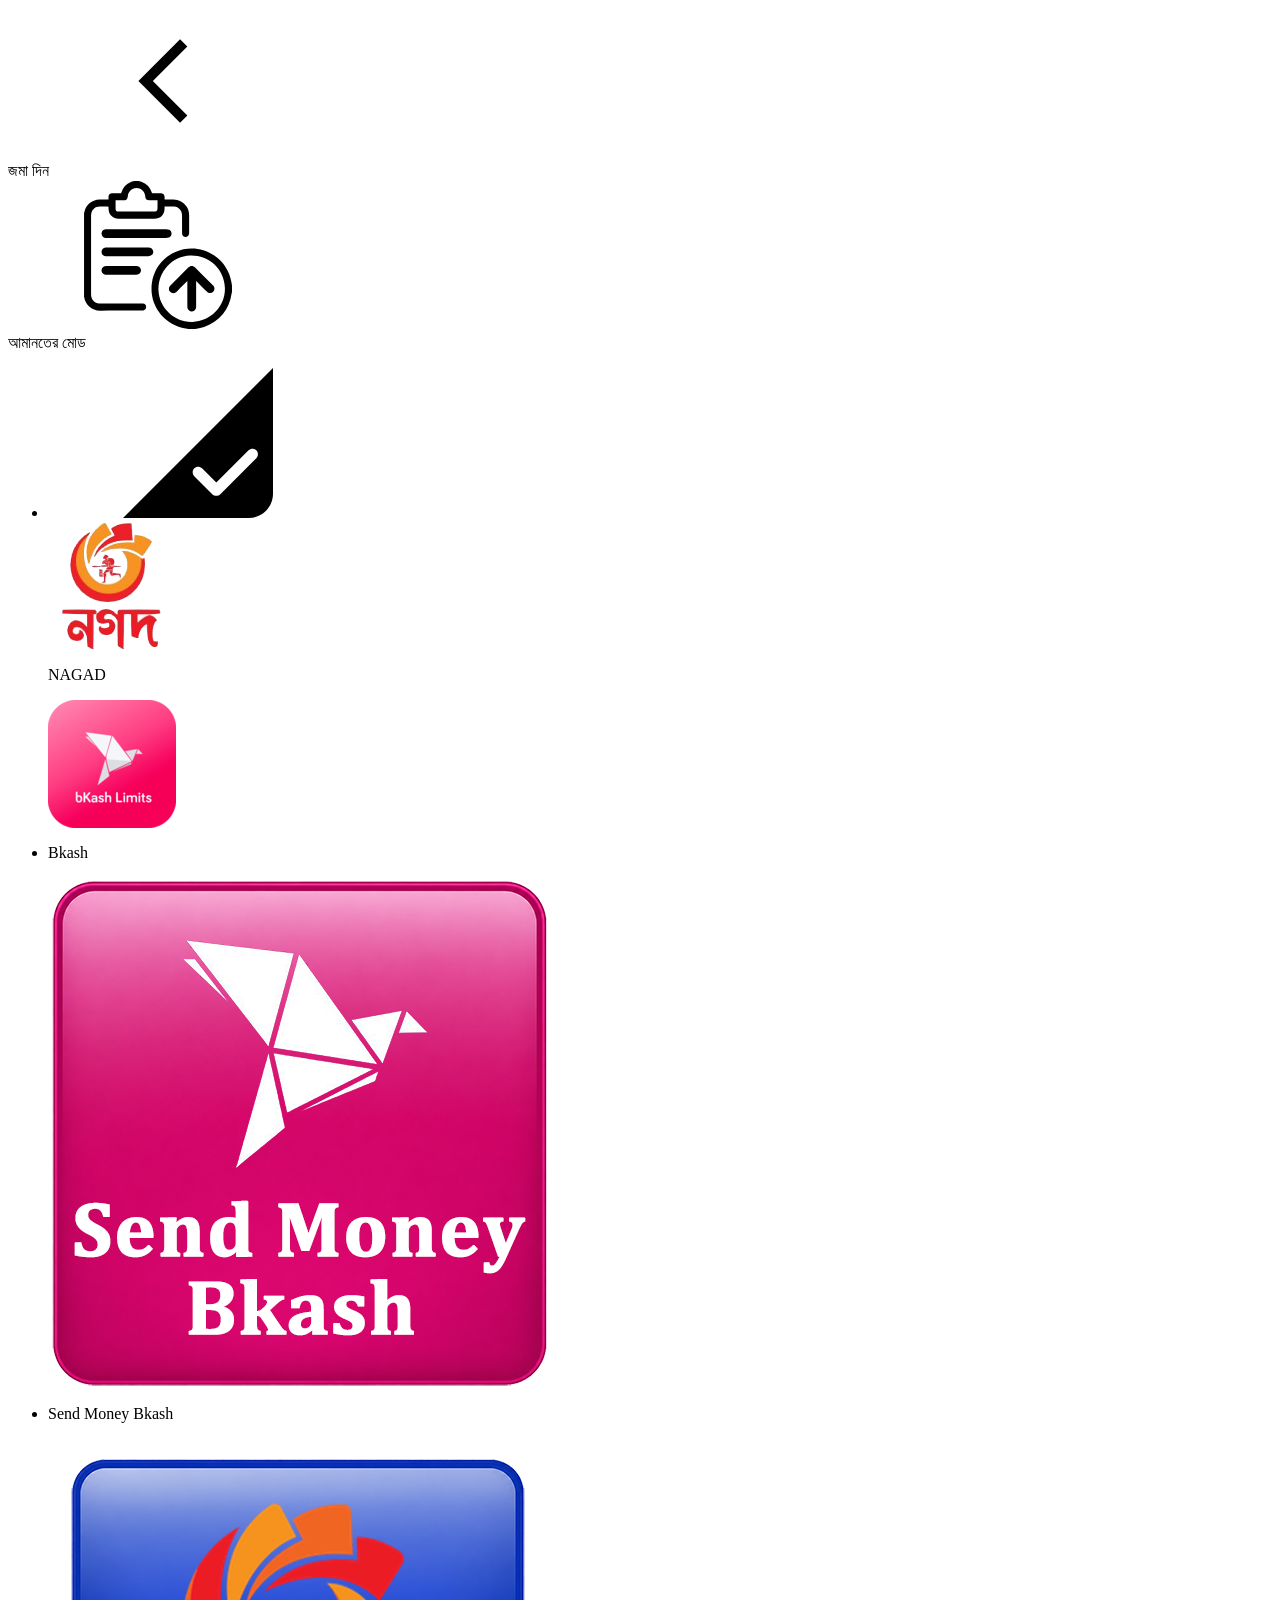
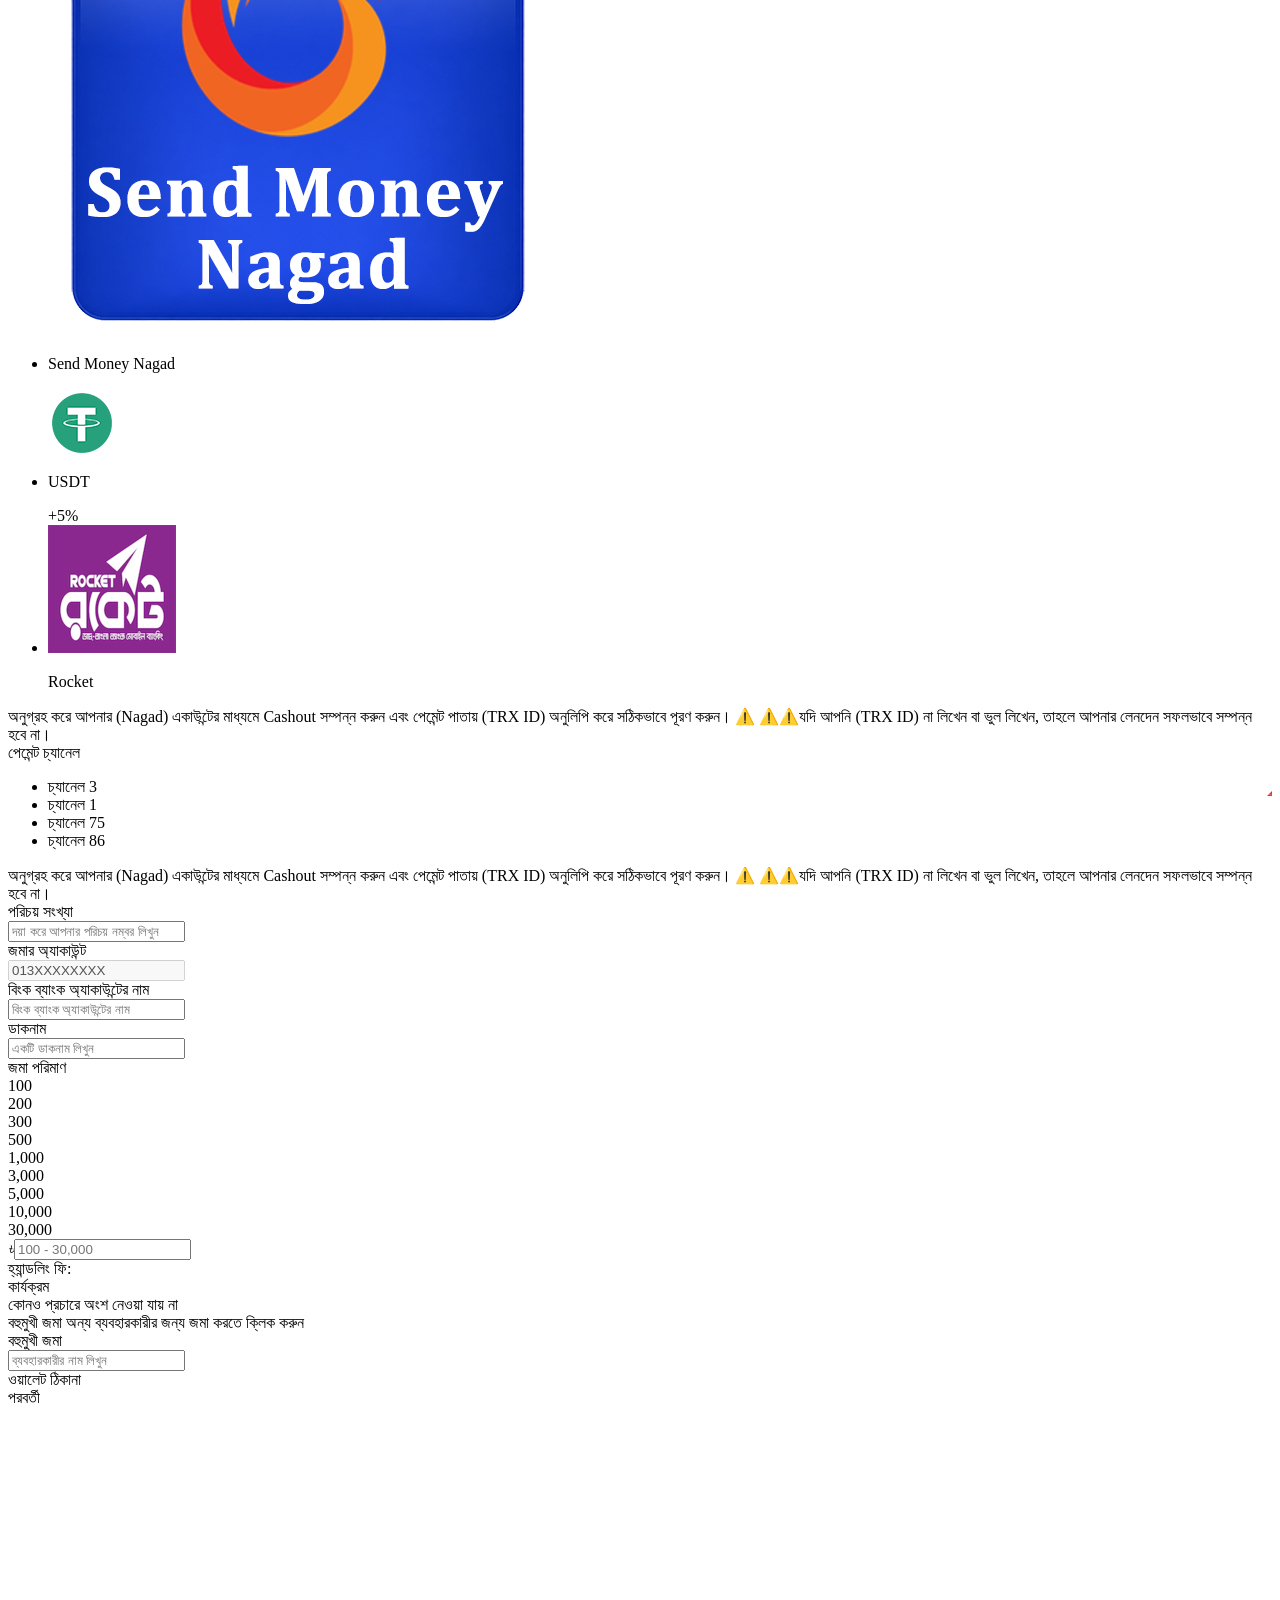
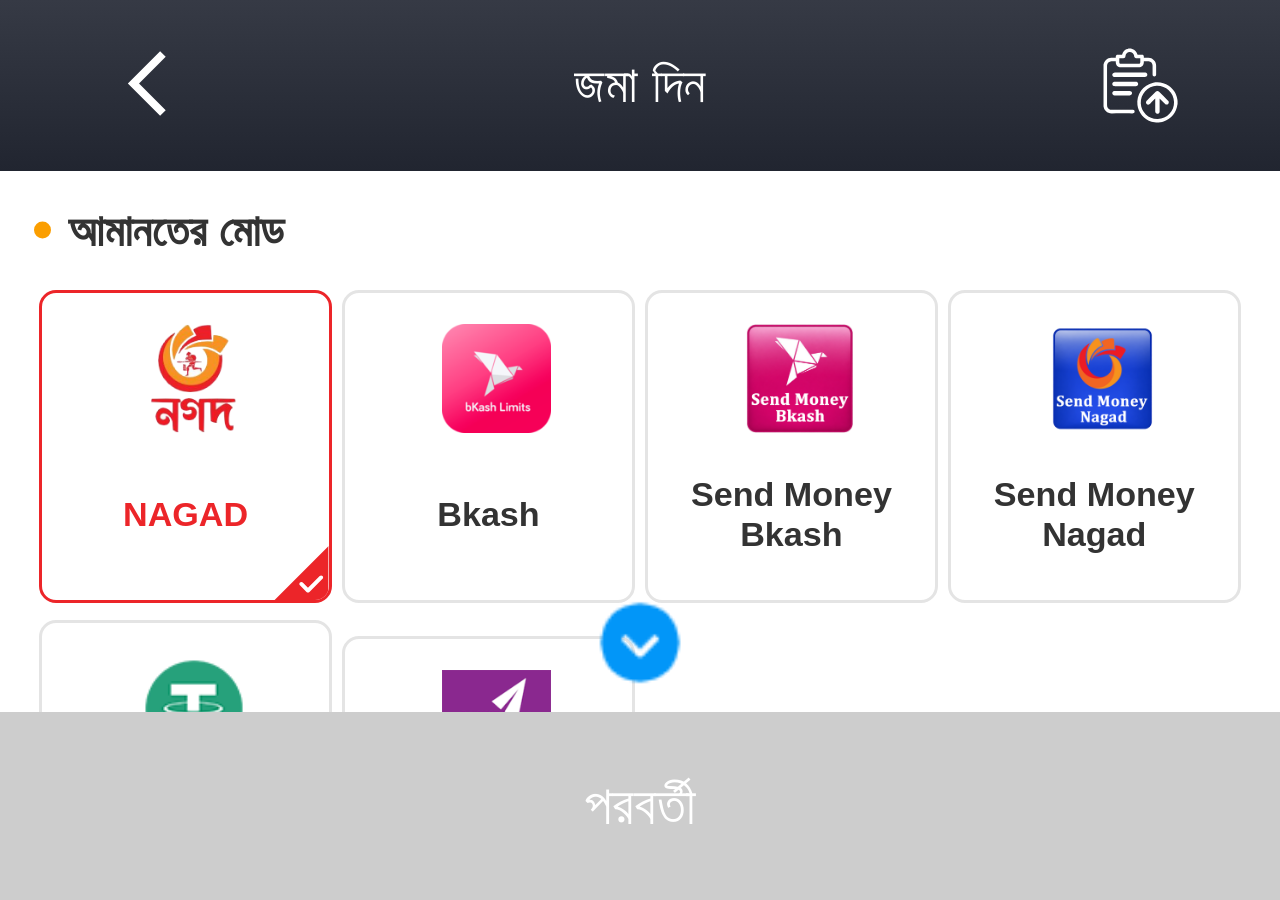
